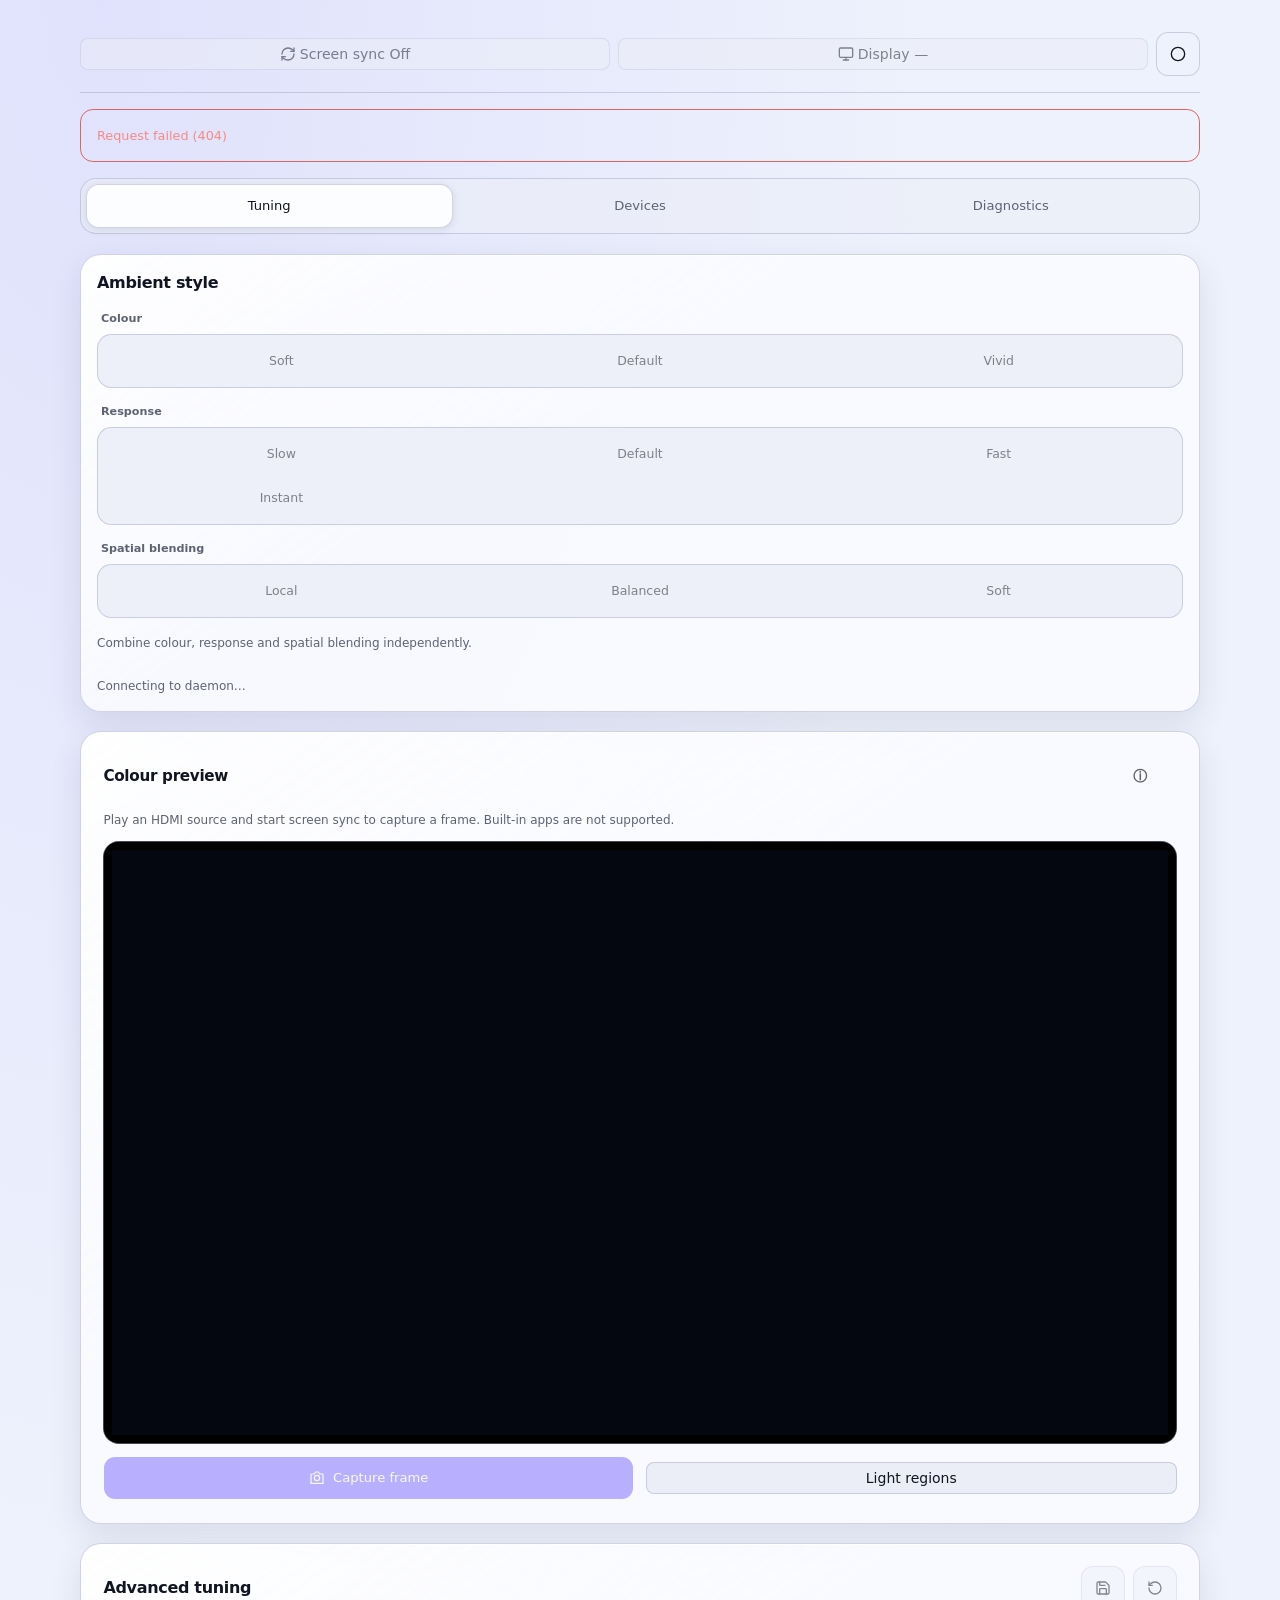
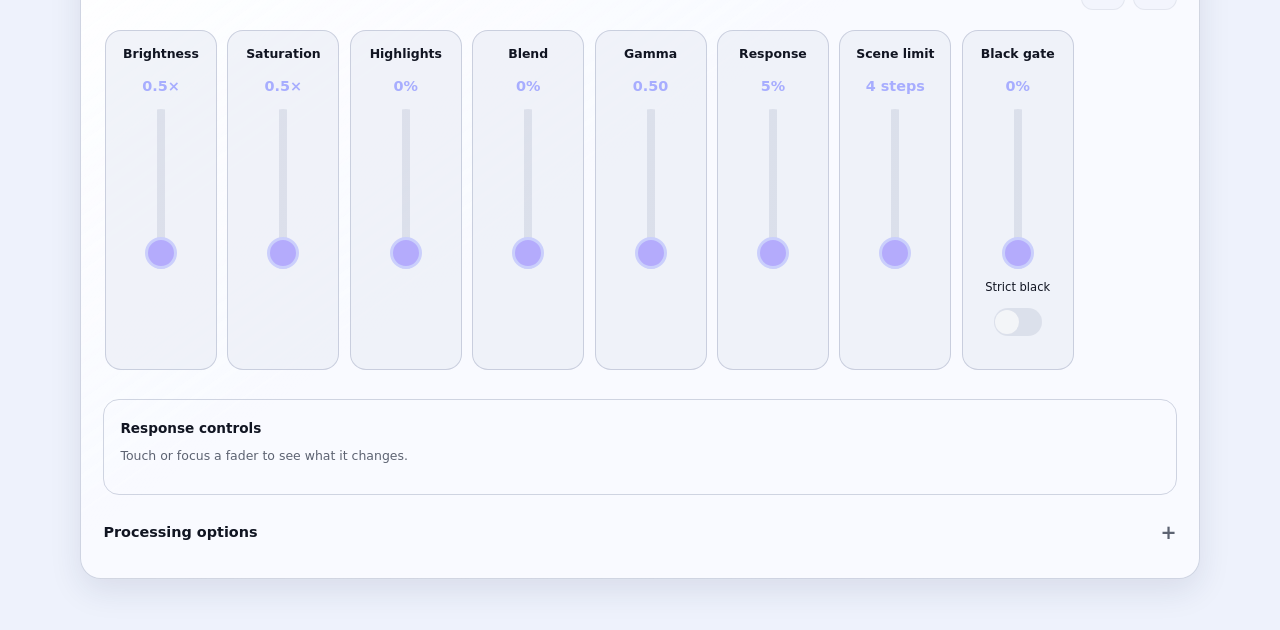
==== src/web/ui.html @ a0c1e955 "Make Instant follow strobes: no step limit, no black-frame hold A 10 Hz black/white strobe stayed so" ====
<!doctype html>
<html lang="en">
  <head>
    <meta charset="UTF-8" />
    <meta name="viewport" content="width=device-width, initial-scale=1.0" />
    <meta name="color-scheme" content="dark light" />
    <meta name="theme-color" content="#101421" />
    <meta name="apple-mobile-web-app-capable" content="yes" />
    <meta name="apple-mobile-web-app-title" content="QSync" />
    <link rel="manifest" href="./manifest.webmanifest" />
    <link rel="icon" type="image/svg+xml" href="./favicon.svg" />
    <link rel="icon" type="image/png" sizes="192x192" href="./icon-192.png" />
    <link rel="apple-touch-icon" sizes="180x180" href="./apple-touch-icon.png" />
    <title>QSync</title>
    <script type="module" crossorigin>var e=Object.defineProperty,t=(e,t,n)=>()=>{if(n)throw n[0];try{return e&&(t=e(e=0)),t}catch(e){throw n=[e],e}},n=(t,n)=>{let r={};for(var i in t)e(r,i,{get:t[i],enumerable:!0});return n||e(r,Symbol.toStringTag,{value:`Module`}),r};(function(){let e=document.createElement(`link`).relList;if(e&&e.supports&&e.supports(`modulepreload`))return;for(let e of document.querySelectorAll(`link[rel="modulepreload"]`))n(e);new MutationObserver(e=>{for(let t of e)if(t.type===`childList`)for(let e of t.addedNodes)e.tagName===`LINK`&&e.rel===`modulepreload`&&n(e)}).observe(document,{childList:!0,subtree:!0});function t(e){let t={};return e.integrity&&(t.integrity=e.integrity),e.referrerPolicy&&(t.referrerPolicy=e.referrerPolicy),t.credentials=e.crossOrigin===`use-credentials`?`include`:e.crossOrigin===`anonymous`?`omit`:`same-origin`,t}function n(e){if(e.ep)return;e.ep=!0;let n=t(e);fetch(e.href,n)}})();var r=Array.isArray,i=Array.prototype.indexOf,a=Array.prototype.includes,o=Array.from,s=Object.defineProperty,c=Object.getOwnPropertyDescriptor,l=Object.getOwnPropertyDescriptors,u=Object.prototype,d=Array.prototype,f=Object.getPrototypeOf,p=Object.isExtensible;function m(e){return typeof e==`function`}var h=()=>{};function g(e){return e()}function _(e){for(var t=0;t<e.length;t++)e[t]()}function v(){var e,t;return{promise:new Promise((n,r)=>{e=n,t=r}),resolve:e,reject:t}}function y(e,t,n=!1){return e===void 0?n?t():t:e}function ee(e,t){if(Array.isArray(e))return e;if(t===void 0||!(Symbol.iterator in e))return Array.from(e);let n=[];for(let r of e)if(n.push(r),n.length===t)break;return n}var te=1<<24,b=1024,x=2048,S=4096,C=8192,ne=16384,re=32768,ie=1<<25,ae=65536,oe=1<<19,se=1<<20,w=1<<25,ce=1<<21,le=1<<22,ue=1<<23,T=Symbol(`$state`),de=Symbol(`component`),fe=Symbol(`legacy props`),pe=Symbol(``),me=Symbol(`attributes`),E=Symbol(`class`),D=Symbol(`style`),he=Symbol(`text`),ge=Symbol(`form reset`),O=new class extends Error{name=`StaleReactionError`;message="The reaction that called `getAbortSignal()` was re-run or destroyed"},_e=!!globalThis.document?.contentType&&globalThis.document.contentType.includes(`xml`),ve={},k=Symbol(`uninitialized`),ye=`http://www.w3.org/1999/xhtml`,be=`http://www.w3.org/2000/svg`,xe=`@attach`;function Se(){console.warn(`https://svelte.dev/e/derived_inert`)}function Ce(e){console.warn(`https://svelte.dev/e/hydration_mismatch`)}function we(){console.warn(`https://svelte.dev/e/select_multiple_invalid_value`)}function Te(){console.warn(`https://svelte.dev/e/svelte_boundary_reset_noop`)}var A=!1;function Ee(e){A=e}var j;function De(e){if(e===null)throw Ce(),ve;return j=e}function Oe(){return De(yn(j))}function M(e){if(A){if(yn(j)!==null)throw Ce(),ve;j=e}}function ke(e=1){if(A){for(var t=e,n=j;t--;)n=yn(n);j=n}}function Ae(e=!0){for(var t=0,n=j;;){if(n.nodeType===8){var r=n.data;if(r===`]`){if(t===0)return n;--t}else(r===`[`||r===`[!`||r[0]===`[`&&!isNaN(Number(r.slice(1))))&&(t+=1)}var i=yn(n);e&&n.remove(),n=i}}function je(e){if(!e||e.nodeType!==8)throw Ce(),ve;return e.data}function Me(e){return e===this.v}function Ne(e,t){return e==e?e!==t||typeof e==`object`&&!!e||typeof e==`function`:t==t}function Pe(e){return!Ne(e,this.v)}function Fe(e){throw Error(`https://svelte.dev/e/lifecycle_outside_component`)}function Ie(){throw Error(`https://svelte.dev/e/async_derived_orphan`)}function Le(e,t,n){throw Error(`https://svelte.dev/e/each_key_duplicate`)}function Re(e){throw Error(`https://svelte.dev/e/effect_in_teardown`)}function ze(){throw Error(`https://svelte.dev/e/effect_in_unowned_derived`)}function Be(e){throw Error(`https://svelte.dev/e/effect_orphan`)}function Ve(){throw Error(`https://svelte.dev/e/effect_update_depth_exceeded`)}function He(e){throw Error(`https://svelte.dev/e/props_invalid_value`)}function Ue(){throw Error(`https://svelte.dev/e/state_descriptors_fixed`)}function We(){throw Error(`https://svelte.dev/e/state_prototype_fixed`)}function Ge(){throw Error(`https://svelte.dev/e/state_unsafe_mutation`)}function Ke(){throw Error(`https://svelte.dev/e/svelte_boundary_reset_onerror`)}var qe=!1;function Je(){qe=!0}function Ye(e){let t=e.p;for(;t!==null&&t.c===null;)t=t.p;return t?.c??null}function Xe(e,t){return e===null&&Fe(t),e.c??=new Map(Ye(e)||void 0)}var Ze=null;function Qe(e){Ze=e}function $e(e){return Xe(Ze,`getContext`).get(e)}function et(e,t){return Xe(Ze,`setContext`).set(e,t),t}function tt(e){return Xe(Ze,`hasContext`).has(e)}function nt(e,t=!1,n){Ze={p:Ze,i:!1,c:null,e:null,s:e,x:null,r:H,l:qe&&!t?{s:null,u:null,$:[]}:null}}function rt(e){var t=Ze,n=t.e;if(n!==null){t.e=null;for(var r of n)Nn(r)}return e!==void 0&&(t.x=e),t.i=!0,Ze=t.p,it(e)}function it(e={}){return s(e,de,{value:!0}),e}function at(){return!qe||Ze!==null&&Ze.l===null}var ot=[];function st(){var e=ot;ot=[],_(e)}function ct(e){if(ot.length===0&&!It){var t=ot;queueMicrotask(()=>{t===ot&&st()})}ot.push(e)}function lt(){for(;ot.length>0;)st()}var ut=~(x|S|b);function dt(e,t){e.f=e.f&ut|t}function ft(e){e.f&512||e.deps===null?dt(e,b):dt(e,S)}function pt(e,t){e.f&2048?t.set(e,x):e.f&4096&&t.get(e)!==2048&&t.set(e,S),dt(e,b)}function mt(e,t){if(t){let t=document.body;e.autofocus=!0,ct(()=>{document.activeElement===t&&e.focus()})}}var ht=!1;function gt(){ht||(ht=!0,document.addEventListener(`reset`,e=>{Promise.resolve().then(()=>{if(!e.defaultPrevented)for(let t of e.target.elements)t[ge]?.()})},{capture:!0}))}function _t(e){var t=V,n=H;rr(null),ir(null);try{return e()}finally{rr(t),ir(n)}}function vt(e,t,n,r=n){e.addEventListener(t,()=>_t(n));let i=e[ge];e[ge]=i?()=>{i(),r(!0)}:()=>r(!0),gt()}function yt(e,t,n,r){let i=at()?Ct:Et;var a=e.filter(e=>!e.settled),o=t.map(i);if(n.length===0&&a.length===0){r(o);return}var s=H,c=bt(),l=a.length===1?a[0].promise:a.length>1?Promise.all(a.map(e=>e.promise)):null;function u(e){if(!(s.f&16384)){c();try{r([...o,...e])}catch(e){En(e,s)}xt()}}var d=St();if(n.length===0){l.then(()=>u([])).finally(d);return}function f(){Promise.all(n.map(e=>Tt(e))).then(u).catch(e=>En(e,s)).finally(d)}l?l.then(()=>{s.f&16384?d():(c(),f(),xt())}):f()}function bt(){var e=H,t=V,n=Ze,r=P;return function(i=!0){ir(e),rr(t),Qe(n),i&&!(e.f&16384)&&(r?.activate(),r?.apply())}}function xt(e=!0){ir(null),rr(null),Qe(null),e&&P?.deactivate()}function St(){var e=H,t=e.b,n=P,r=!!t?.is_rendered();return t?.update_pending_count(1,n),n.increment(r,e),()=>{t?.update_pending_count(-1,n),n.decrement(r,e)}}function Ct(e){var t=2|x;return H!==null&&(H.f|=oe),{ctx:Ze,deps:null,effects:null,equals:Me,f:t,fn:e,reactions:null,rv:0,v:k,wv:0,parent:H,ac:null}}var wt=Symbol(`obsolete`);function Tt(e,t,n){let r=H;r===null&&Ie();var i=void 0,a=$t(k),o=!V,s=new Set;return Ln(()=>{var t=H,n=v();i=n.promise;try{Promise.resolve(e()).then(n.resolve,e=>{e!==O&&n.reject(e)}).finally(xt)}catch(e){n.reject(e),xt()}var c=P;if(o){if(t.f&32768)var l=St();if(r.b?.is_rendered())c.async_deriveds.get(t)?.reject(wt);else for(let e of s.values())e.reject(wt);s.add(n),c.async_deriveds.set(t,n)}let u=(e,t=void 0)=>{l?.(),s.delete(n),t!==wt&&(c.activate(),t?(a.f|=ue,rn(a,t)):(a.f&8388608&&(a.f^=ue),rn(a,e)),c.deactivate())};n.promise.then(u,e=>u(null,e||`unknown`))}),jn(()=>{for(let e of s)e.reject(wt)}),new Promise(e=>{function t(n){function r(){n===i?e(a):t(i)}n.then(r,r)}t(i)})}function N(e){let t=Ct(e);return or(t),t}function Et(e){let t=Ct(e);return t.equals=Pe,t}function Dt(e){var t=e.effects;if(t!==null){e.effects=null;for(var n=0;n<t.length;n+=1)Gn(t[n])}}function Ot(e){var t,n=H,r=e.parent;if(!er&&r!==null&&e.v!==k&&r.f&24576)return Se(),e.v;ir(r);try{Dt(e),t=vr(e)}finally{ir(n)}return t}function kt(e){var t=Ot(e);!e.equals(t)&&(e.wv=hr(),(!P?.is_fork||e.deps===null)&&(P===null?e.v=t:(P.capture(e,t,!0),Nt?.capture(e,t,!0)),e.deps===null))?dt(e,b):er||(Pt===null?ft(e):(An()||P?.is_fork)&&Pt.set(e,t))}function At(e){if(e.effects!==null)for(let t of e.effects)(t.teardown||t.ac)&&(t.teardown?.(),t.ac!==null&&_t(()=>{t.ac.abort(O),t.ac=null}),t.fn!==null&&(t.teardown=h),xr(t,0),Un(t))}function jt(e){if(e.effects!==null)for(let t of e.effects)t.teardown&&t.fn!==null&&Sr(t)}var Mt=null,P=null,Nt=null,Pt=null,Ft=null,It=!1,Lt=!1,Rt=null,zt=null,Bt=0,Vt=1,Ht=class e{id=Vt++;started=!1;linked=!0;prev=null;next=null;async_deriveds=new Map;current=new Map;previous=new Map;#e=new Set;#t=new Set;#n=0;#r=new Map;#i=null;#a=[];#o=[];#s=new Map;#c=new Map;#l=new Set;is_fork=!1;#u=!1;constructor(){Mt===null?Mt=this:(Mt.next=this,this.prev=Mt),Mt=this}#d(){if(this.is_fork)return!0;for(let e of this.#r.keys())if(!this.#f(e))return!0;return!1}#f(e){for(var t=e;t!==null;t=t.parent)if(this.#c.has(t))return!0;return!1}skip_effect(e){this.#c.has(e)||this.#c.set(e,{d:[],m:[]}),this.#l.delete(e)}unskip_effect(e,t=e=>this.schedule(e)){var n=this.#c.get(e);if(n){this.#c.delete(e);for(var r of n.d)dt(r,x),t(r);for(r of n.m)dt(r,S),t(r)}this.#l.add(e)}#p(){var e=[];for(let i of this.#a)if(!(i.f&16384||!(i.f&6144))){for(var t=i,n=!1;t.parent!==null;){t=t.parent;var r=t.f;if(r&96){if(!(r&1024)){n=!0;break}t.f^=b}}n||e.push(t)}return this.#a=[],e}#m(){this.started=!0;for(let[e,t]of this.#s)dt(e,t),this.schedule(e);this.apply();for(var t=Rt=[],n=[],r=zt=[];this.#a.length>0;){Bt++>1e3&&(this.#b(),Wt());for(let e of this.#p())try{this.#h(e,t,n)}catch(t){throw Yt(e),this.#d()||this.discard(),t}}if(P=null,r.length>0){var i=e.ensure();for(let e of r)i.schedule(e)}if(Rt=null,zt=null,this.#d()){this.#y(n),this.#y(t);for(let[e,t]of this.#c)Jt(e,t);r.length>0&&P.#m();return}let a=this.#g();if(a)this.#y(n),this.#y(t),a.#v(this);else{this.#s.clear();for(let e of this.#e)e(this);this.#e.clear(),Nt=this,Kt(n),Kt(t),Nt=null,this.#i?.resolve();var o=P;this.#n===0&&(this.#a.length===0||o!==null)&&this.#b(),o!==null&&(Zt.clear(),o.#m())}}#h(e,t,n){e.f^=b;for(var r=e.first;r!==null;){var i=r.f,a=!!(i&96);if(!(a&&i&1024||i&8192||this.#c.has(r))&&r.fn!==null){a?r.f^=b:i&4?t.push(r):gr(r)&&(i&16&&this.add_dirty_reaction(r,S),Sr(r));var o=r.first;if(o!==null){r=o;continue}}for(;r!==null;){var s=r.next;if(s!==null){r=s;break}r=r.parent}}}#g(){for(var e=this.prev;e!==null;e=e.prev)if(!e.is_fork&&this.#_(e))return e;return null}#_(e){for(let[t,[,n]]of this.current)if(!n&&e.current.has(t))return!0;return!1}#v(e){for(let[t,n]of e.current)!this.previous.has(t)&&e.previous.has(t)&&this.previous.set(t,e.previous.get(t)),this.current.set(t,n);for(let[t,n]of e.async_deriveds){let e=this.async_deriveds.get(t);e&&n.promise.then(e.resolve).catch(e.reject)}e.async_deriveds.clear(),this.transfer_reactions(e.#s);let t=e=>{var n=e.reactions;if(n!==null&&!(e.f&2&&!(e.f&6144)))for(let e of n){var r=e.f;if(r&2)t(e);else{var i=e;r&4194320&&!this.async_deriveds.has(i)&&(this.#s.delete(i),dt(i,x),this.schedule(i))}}};for(let e of this.current.keys())t(e);this.oncommit(()=>e.discard()),e.#b(),P=this,this.#m()}#y(e){for(var t=0;t<e.length;t+=1)pt(e[t],this.#s)}capture(e,t,n=!1){e.v!==k&&!this.previous.has(e)&&this.previous.set(e,e.v),e.f&8388608||(this.current.set(e,[t,n]),Pt?.set(e,t)),this.is_fork||(e.v=t)}activate(){P=this}deactivate(){P=null,Pt=null}flush(){try{Lt=!0,P=this,this.#m()}finally{Bt=0,Ft=null,Rt=null,zt=null,Lt=!1,P=null,Pt=null,Zt.clear()}}discard(){for(let e of this.#t)e(this);this.#t.clear();for(let e of this.async_deriveds.values())e.reject(wt);this.#b(),this.#i?.resolve()}register_created_effect(e){this.#o.push(e)}increment(e,t){if(this.#n+=1,e){let e=this.#r.get(t)??0;this.#r.set(t,e+1)}}decrement(e,t){if(--this.#n,e){let e=this.#r.get(t)??0;e===1?this.#r.delete(t):this.#r.set(t,e-1)}this.#u||(this.#u=!0,ct(()=>{this.#u=!1,this.linked&&this.flush()}))}transfer_reactions(e){for(let[t,n]of e)this.add_dirty_reaction(t,n);e.clear()}add_dirty_reaction(e,t){(t===2048||this.#s.get(e)!==2048)&&this.#s.set(e,t)}oncommit(e){this.#e.add(e)}ondiscard(e){this.#t.add(e)}settled(){return(this.#i??=v()).promise}static ensure(){if(P===null){let t=P=new e;!Lt&&!It&&ct(()=>{t.started||t.flush()})}return P}apply(){Pt=null}schedule(e){Ft=e,e.b?.is_pending&&e.f&16777228&&!(e.f&32768)?e.b.defer_effect(e):this.#a.push(e)}#b(){if(this.linked){var e=this.prev,t=this.next;e===null||(e.next=t),t===null?Mt=e:t.prev=e,this.linked=!1}}};function Ut(e){var t=It,n=Nt;Nt=null,It=!0;try{var r;for(e&&(Ut(),r=e());;){if(lt(),P===null)return r;P.flush()}}finally{It=t,Nt=n}}function Wt(){try{Ve()}catch(e){En(e,Ft)}}var Gt=null;function Kt(e){var t=e.length;if(t!==0){for(var n=0;n<t;){var r=e[n++];if(!(r.f&24576)&&gr(r)&&(Gt=new Set,Sr(r),r.deps===null&&r.first===null&&r.nodes===null&&r.teardown===null&&r.ac===null&&qn(r),Gt?.size>0)){Zt.clear();for(let e of Gt){if(e.f&24576)continue;let t=[e],n=e.parent;for(;n!==null;)Gt.has(n)&&(Gt.delete(n),t.push(n)),n=n.parent;for(let e=t.length-1;e>=0;e--){let n=t[e];n.f&24576||Sr(n)}}Gt.clear()}}Gt=null}}function qt(e){P.schedule(e)}function Jt(e,t){if(!(e.f&32&&e.f&1024)){e.f&2048?t.d.push(e):e.f&4096&&t.m.push(e),dt(e,b);for(var n=e.first;n!==null;)Jt(n,t),n=n.next}}function Yt(e){dt(e,b);for(var t=e.first;t!==null;)Yt(t),t=t.next}var Xt=new Set,Zt=new Map,Qt=!1;function $t(e,t){return{f:0,v:e,reactions:null,equals:Me,rv:0,wv:0}}function F(e,t){let n=$t(e,t);return or(n),n}function en(e,t=!1,n=!0){let r=$t(e);return t||(r.equals=Pe),qe&&n&&Ze!==null&&Ze.l!==null&&(Ze.l.s??=[]).push(r),r}function I(e,t,n=!1){return V!==null&&(!nr||V.f&131072)&&at()&&V.f&4325394&&(ar===null||!ar.has(e))&&Ge(),rn(e,n?cn(t):t,zt)}var tn=null,nn=0;function rn(e,t,n=null){if(!e.equals(t)){er?Zt.set(e,t):Zt.has(e)||Zt.set(e,e.v);var r=Ht.ensure();if(r.capture(e,t),e.f&2){let t=e;e.f&2048&&Ot(t),Pt===null&&ft(t)}e.wv=hr(),tn=null,nn=0,sn(e,x,n),tn=null,at()&&H!==null&&H.f&1024&&!(H.f&96)&&(lr===null?ur([e]):lr.push(e)),!r.is_fork&&Xt.size>0&&!Qt&&an()}return t}function an(){Qt=!1;for(let e of Xt){e.f&1024&&dt(e,S);let t;try{t=gr(e)}catch{t=!0}t&&Sr(e)}Xt.clear()}function on(e){I(e,e.v+1)}function sn(e,t,n){var r=e.reactions;if(r!==null){var i=at(),a=r.length;if(nn+=a,nn>1e5&&tn===null&&(tn=new Set),tn!==null){if(tn.has(e))return;tn.add(e)}for(var o=0;o<a;o++){var s=r[o],c=s.f;if(i||s!==H){var l=(c&x)===0;if(l&&dt(s,t),c&131072)Xt.add(s);else if(c&2){var u=s;Pt?.delete(u),sn(u,S,n)}else if(l){var d=s;c&16&&Gt!==null&&Gt.add(d),n===null?qt(d):n.push(d)}}}}}function cn(e){if(typeof e!=`object`||!e||T in e||de in e)return e;let t=f(e);if(t!==u&&t!==d)return e;var n=new Map,i=r(e),a=F(0),o=null,s=pr,l=e=>{if(pr===s)return e();var t=V,n=pr;rr(null),mr(s);var r=e();return rr(t),mr(n),r};return i&&n.set(`length`,F(e.length,o)),new Proxy(e,{defineProperty(e,t,r){`value`in r&&r.configurable!==!1&&r.enumerable!==!1&&r.writable!==!1||Ue();var i=n.get(t);return i===void 0?l(()=>{var e=F(r.value,o);return n.set(t,e),e}):I(i,r.value,!0),!0},deleteProperty(e,t){var r=n.get(t);if(r===void 0){if(t in e){let e=l(()=>F(k,o));n.set(t,e),on(a)}}else I(r,k),on(a);return!0},get(t,r,i){if(r===T)return e;var a=n.get(r),s=r in t;if(a===void 0&&(!s||c(t,r)?.writable)&&(a=l(()=>F(cn(s?t[r]:k),o)),n.set(r,a)),a!==void 0){var u=U(a);return u===k?void 0:u}return Reflect.get(t,r,i)},getOwnPropertyDescriptor(e,t){this.has?.(e,t);var r=Reflect.getOwnPropertyDescriptor(e,t),i=n.get(t);if(i!==void 0){var a=U(i);if(a===k)return;if(r&&`value`in r)r.value=a;else return{enumerable:!0,configurable:!0,value:a,writable:!0}}return r},has(e,t){if(t===T)return!0;var r=n.get(t),i=r!==void 0&&r.v!==k||Reflect.has(e,t);return(r!==void 0||(H!==null||V!==null)&&(!i||c(e,t)?.writable))&&(r===void 0&&(r=l(()=>F(i?cn(e[t]):k,o)),n.set(t,r)),U(r)===k)?!1:i},set(e,t,r,s){var u=n.get(t),d=t in e;if(i&&t===`length`)for(var f=r;f<u.v;f+=1){var p=n.get(f+``);p===void 0?f in e&&(p=l(()=>F(k,o)),n.set(f+``,p)):I(p,k)}if(u===void 0)(!d||c(e,t)?.writable)&&(u=l(()=>F(void 0,o)),I(u,cn(r)),n.set(t,u));else{d=u.v!==k;var m=l(()=>cn(r));I(u,m)}var h=Reflect.getOwnPropertyDescriptor(e,t);if(h?.set&&h.set.call(s,r),!d){if(i&&typeof t==`string`){var g=n.get(`length`),_=Number(t);Number.isInteger(_)&&_>=g.v&&I(g,_+1)}on(a)}return!0},ownKeys(e){U(a);var t=Reflect.ownKeys(e).filter(e=>{var t=n.get(e);return t===void 0||t.v!==k});for(var[r,i]of n)i.v!==k&&!(r in e)&&t.push(r);return t},setPrototypeOf(){We()}})}function ln(e){try{if(typeof e==`object`&&e&&T in e)return e[T]}catch{}return e}function un(e,t){return Object.is(ln(e),ln(t))}var dn,fn,pn,mn,hn;function gn(){if(dn===void 0){dn=window,fn=document,pn=/Firefox/.test(navigator.userAgent);var e=Element.prototype,t=Node.prototype,n=Text.prototype;mn=c(t,`firstChild`).get,hn=c(t,`nextSibling`).get,p(e)&&(e[E]=void 0,e[me]=null,e[D]=void 0,e.__e=void 0),p(n)&&(n[he]=void 0)}}function _n(e=``){return document.createTextNode(e)}function vn(e){return mn.call(e)}function yn(e){return hn.call(e)}function L(e,t){if(!A)return vn(e);var n=vn(j);if(n===null)n=j.appendChild(_n());else if(t&&n.nodeType!==3){var r=_n();return n?.before(r),De(r),r}return t&&wn(n),De(n),n}function bn(e,t=!1){if(!A){var n=vn(e);return n instanceof Comment&&n.data===``?yn(n):n}if(t){if(j?.nodeType!==3){var r=_n();return j?.before(r),De(r),r}wn(j)}return j}function R(e,t=!1){if(!A)return vn(e);var n=L(e,t);return M(e),n}function z(e,t=1,n=!1){let r=A?j:e;for(var i;t--;)i=r,r=yn(r);if(!A)return r;if(n){if(r?.nodeType!==3){var a=_n();return r===null?i?.after(a):r.before(a),De(a),a}wn(r)}return De(r),r}function xn(e){e.textContent=``}function Sn(){return!1}function Cn(e,t,n){return t==null||t===`http://www.w3.org/1999/xhtml`?n?document.createElement(e,{is:n}):document.createElement(e):n?document.createElementNS(t,e,{is:n}):document.createElementNS(t,e)}function wn(e){if(e.nodeValue.length<65536)return;let t=e.nextSibling;for(;t!==null&&t.nodeType===3;)t.remove(),e.nodeValue+=t.nodeValue,t=e.nextSibling}function Tn(e){var t=H;if(t===null)return V.f|=ue,e;if(!(t.f&32768)&&!(t.f&4))throw e;En(e,t)}function En(e,t){if(e===ve)throw e;if(!(t!==null&&t.f&16384)){for(;t!==null;){if(t.f&128&&!(t.f&33570816)){if(!(t.f&32768))throw e;try{t.b.error(e);return}catch(t){e=t}}t=t.parent}throw e}}function Dn(e){H===null&&(V===null&&Be(e),ze()),er&&Re(e)}function On(e,t){var n=t.last;n===null?t.last=t.first=e:(n.next=e,e.prev=n,t.last=e)}function kn(e,t){var n=H;n!==null&&n.f&8192&&(e|=C);var r={ctx:Ze,deps:null,nodes:null,f:e|x|512,first:null,fn:t,last:null,next:null,parent:n,b:n&&n.b,prev:null,teardown:null,wv:0,ac:null};P?.register_created_effect(r);var i=r;if(e&4)Rt===null?Ht.ensure().schedule(r):Rt.push(r);else if(t!==null){try{Sr(r)}catch(e){throw Gn(r),e}i.deps===null&&i.teardown===null&&i.nodes===null&&i.first===i.last&&!(i.f&524288)&&(i=i.first,e&16&&e&65536&&i!==null&&(i.f|=ae))}if(i!==null&&(i.parent=n,n!==null&&On(i,n),V!==null&&V.f&2&&!(e&64))){var a=V;(a.effects??=[]).push(i)}return r}function An(){return V!==null&&!nr}function jn(e){let t=kn(8,null);return dt(t,b),t.teardown=e,t}function Mn(e){Dn(`$effect`);var t=H.f;if(!V&&t&32&&Ze!==null&&!Ze.i){var n=Ze;(n.e??=[]).push(e)}else return Nn(e)}function Nn(e){return kn(4|se,e)}function Pn(e){return Dn(`$effect.pre`),kn(8|se,e)}function Fn(e){Ht.ensure();let t=kn(64|oe,e);return(e={})=>new Promise(n=>{e.outro?Jn(t,()=>{Gn(t),n(void 0)}):(Gn(t),n(void 0))})}function In(e){return kn(4,e)}function Ln(e){return kn(le|oe,e)}function Rn(e,t=0){return kn(8|t,e)}function B(e,t=[],n=[],r=[]){yt(r,t,n,t=>{kn(8,()=>{e(...t.map(U))})})}function zn(e,t=0){return kn(16|t,e)}function Bn(e,t=0){return kn(te|t,e)}function Vn(e){return kn(32|oe,e)}function Hn(e){var t=e.teardown;if(t!==null){let n=er,r=V;tr(!0),rr(null);try{t.call(null)}catch(t){En(t,e.parent)}finally{tr(n),rr(r)}}}function Un(e,t=!1){var n=e.first;for(e.first=e.last=null;n!==null;){let e=n.ac;e!==null&&_t(()=>{e.abort(O)});var r=n.next;n.f&64?n.parent=null:Gn(n,t),n=r}}function Wn(e){for(var t=e.first;t!==null;){var n=t.next;t.f&32||Gn(t),t=n}}function Gn(e,t=!0){var n=!1;(t||e.f&262144)&&e.nodes!==null&&e.nodes.end!==null&&(Kn(e.nodes.start,e.nodes.end),n=!0),e.f|=ie,Un(e,t&&!n),xr(e,0);var r=e.nodes&&e.nodes.t;if(r!==null)for(let e of r)e.stop();Hn(e),e.f^=ie,e.f|=ne;var i=e.parent;i!==null&&i.first!==null&&qn(e),e.next=e.prev=e.teardown=e.ctx=e.deps=e.fn=e.nodes=e.ac=e.b=null}function Kn(e,t){for(;e!==null;){var n=e===t?null:yn(e);e.remove(),e=n}}function qn(e){var t=e.parent,n=e.prev,r=e.next;n!==null&&(n.next=r),r!==null&&(r.prev=n),t!==null&&(t.first===e&&(t.first=r),t.last===e&&(t.last=n))}function Jn(e,t,n=!0){var r=[];e.f|=256,Yn(e,r,!0);var i=()=>{n&&Gn(e),t&&t()},a=r.length;if(a>0){var o=()=>--a||i();for(var s of r)s.out(o)}else i()}function Yn(e,t,n){if(!(e.f&8192)){e.f^=C;var r=e.nodes&&e.nodes.t;if(r!==null)for(let e of r)(e.is_global||n)&&t.push(e);for(var i=e.first;i!==null;){var a=i.next;if(!(i.f&64)){var o=!!(i.f&65536)||!!(i.f&32)&&!!(e.f&16);Yn(i,t,o?n:!1)}i=a}}}function Xn(e){e.f&=-257,Zn(e,!0)}function Zn(e,t){if(!(e.f&256)&&e.f&8192){e.f^=C,e.f&1024||(dt(e,x),Ht.ensure().schedule(e));for(var n=e.first;n!==null;){var r=n.next,i=!!(n.f&65536)||!!(n.f&32);Zn(n,i?t:!1),n=r}var a=e.nodes&&e.nodes.t;if(a!==null)for(let e of a)(e.is_global||t)&&e.in()}}function Qn(e,t){if(e.nodes)for(var n=e.nodes.start,r=e.nodes.end;n!==null;){var i=n===r?null:yn(n);t.append(n),n=i}}var $n=null,er=!1;function tr(e){er=e}var V=null,nr=!1;function rr(e){V=e}var H=null;function ir(e){H=e}var ar=null;function or(e){V!==null&&(V.f&2097152||V.f&2)&&(ar??=new Set).add(e)}var sr=null,cr=0,lr=null;function ur(e){lr=e}var dr=1,fr=0,pr=fr;function mr(e){pr=e}function hr(){return++dr}function gr(e){var t=e.f;if(t&2048)return!0;if(t&4096){for(var n=e.deps,r=n.length,i=0;i<r;i++){var a=n[i];if(gr(a)&&kt(a),a.wv>e.wv)return!0}t&512&&Pt===null&&dt(e,b)}return!1}function _r(e,t,n=!0){var r=e.reactions;if(r!==null&&!(ar!==null&&ar.has(e)))for(var i=0;i<r.length;i++){var a=r[i];a.f&2?_r(a,t,!1):t===a&&(n?dt(a,x):a.f&1024&&dt(a,S),qt(a))}}function vr(e){var t=sr,n=cr,r=lr,i=V,a=ar,o=Ze,s=nr,c=pr,l=e.f;sr=null,cr=0,lr=null,V=l&96?null:e,ar=null,Qe(e.ctx),nr=!1,pr=++fr,e.ac!==null&&(_t(()=>{e.ac.abort(O)}),e.ac=null);try{e.f|=ce;var u=e.fn,d=u();e.f|=re;var f=yr(e);if(at()&&lr!==null&&!nr&&f!==null&&!(e.f&6146))for(var p=0;p<lr.length;p++)_r(lr[p],e);if(i!==null&&i!==e){if(fr++,i.deps!==null)for(let e=0;e<n;e+=1)i.deps[e].rv=fr;if(t!==null)for(let e of t)e.rv=fr;lr!==null&&(r===null?r=lr:r.push(...lr))}return e.f&8388608&&(e.f^=ue),d}catch(t){return yr(e),Tn(t)}finally{e.f^=ce,sr=t,cr=n,lr=r,V=i,ar=a,Qe(o),nr=s,pr=c}}function yr(e){var t=e.deps,n=P?.is_fork;if(sr!==null){var r;if(n||xr(e,cr),t!==null&&cr>0)for(t.length=cr+sr.length,r=0;r<sr.length;r++)t[cr+r]=sr[r];else e.deps=t=sr;if(An()&&e.f&512)for(r=cr;r<t.length;r++)(t[r].reactions??=[]).push(e)}else!n&&t!==null&&cr<t.length&&(xr(e,cr),t.length=cr);return t}function br(e,t){let n=t.reactions;if(n!==null){var r=i.call(n,e);if(r!==-1){var o=n.length-1;o===0?n=t.reactions=null:(n[r]=n[o],n.pop())}}if(n===null&&t.f&2&&(sr===null||!a.call(sr,t))){var s=t;s.f&512&&(s.f^=512),s.v!==k&&ft(s),s.ac!==null&&_t(()=>{s.ac.abort(O),s.ac=null,dt(s,x)}),At(s),xr(s,0)}}function xr(e,t){var n=e.deps;if(n!==null)for(var r=t;r<n.length;r++)br(e,n[r])}function Sr(e){var t=e.f;if(!(t&16384)){dt(e,b);var n=H;H=e;try{t&16777232?Wn(e):Un(e),Hn(e);var r=vr(e);e.teardown=typeof r==`function`?r:null,e.wv=dr}finally{H=n}}}async function Cr(){await Promise.resolve(),Ut()}function U(e){var t=!!(e.f&2);if($n?.add(e),V!==null&&!nr&&!(H!==null&&H.f&16384)&&(ar===null||!ar.has(e))){var n=V.deps;if(V.f&2097152)e.rv<fr&&(e.rv=fr,sr===null&&n!==null&&n[cr]===e?cr++:sr===null?sr=[e]:sr.push(e));else{V.deps??=[],a.call(V.deps,e)||V.deps.push(e);var r=e.reactions;r===null?e.reactions=[V]:a.call(r,V)||r.push(V)}}if(er&&Zt.has(e))return Zt.get(e);if(t){var i=e;if(er){var o=i.v;return(!(i.f&1024)&&i.reactions!==null||Tr(i))&&(o=Ot(i)),Zt.set(i,o),o}var s=!(i.f&512)&&!nr&&V!==null&&!!(V.f&512),c=(i.f&re)===0;gr(i)&&(s&&(i.f|=512),kt(i)),s&&!c&&(jt(i),wr(i))}if(Pt?.has(e))return Pt.get(e);if(e.f&8388608)throw e.v;return e.v}function wr(e){if(e.f|=512,e.deps!==null)for(let n of e.deps){var t=n.reactions;t===null?n.reactions=[e]:a.call(t,e)||t.push(e),n.f&2&&!(n.f&512)&&(jt(n),wr(n))}}function Tr(e){if(e.v===k)return!0;if(e.deps===null)return!1;for(let t of e.deps)if(Zt.has(t)||t.f&2&&Tr(t))return!0;return!1}function Er(e){var t=nr;try{return nr=!0,e()}finally{nr=t}}function Dr(e){if(!(typeof e!=`object`||!e||e instanceof EventTarget)){if(T in e)Or(e);else if(!Array.isArray(e))for(let t in e){let n=e[t];typeof n==`object`&&n&&T in n&&Or(n)}}}function Or(e,t=new Set){if(typeof e==`object`&&e&&!(e instanceof EventTarget)&&!t.has(e)){t.add(e),e instanceof Date&&e.getTime();for(let n in e)try{Or(e[n],t)}catch{}let n=f(e);if(n!==Object.prototype&&n!==Array.prototype&&n!==Map.prototype&&n!==Set.prototype&&n!==Date.prototype){let t=l(n);for(let n in t){let r=t[n].get;if(r)try{r.call(e)}catch{}}}}}function kr(){return Symbol(xe)}function Ar(e){return e.endsWith(`capture`)&&e!==`gotpointercapture`&&e!==`lostpointercapture`}var jr=[`beforeinput`,`click`,`change`,`dblclick`,`contextmenu`,`focusin`,`focusout`,`input`,`keydown`,`keyup`,`mousedown`,`mousemove`,`mouseout`,`mouseover`,`mouseup`,`pointerdown`,`pointermove`,`pointerout`,`pointerover`,`pointerup`,`touchend`,`touchmove`,`touchstart`];function Mr(e){return jr.includes(e)}var Nr=`allowfullscreen.async.autofocus.autoplay.checked.controls.default.disabled.formnovalidate.indeterminate.inert.ismap.loop.multiple.muted.nomodule.novalidate.open.playsinline.readonly.required.reversed.seamless.selected.webkitdirectory.defer.disablepictureinpicture.disableremoteplayback`.split(`.`),Pr={formnovalidate:`formNoValidate`,ismap:`isMap`,nomodule:`noModule`,playsinline:`playsInline`,readonly:`readOnly`,defaultvalue:`defaultValue`,defaultchecked:`defaultChecked`,srcobject:`srcObject`,novalidate:`noValidate`,allowfullscreen:`allowFullscreen`,disablepictureinpicture:`disablePictureInPicture`,disableremoteplayback:`disableRemotePlayback`};function Fr(e){return e=e.toLowerCase(),Pr[e]??e}[...Nr];var Ir=[`touchstart`,`touchmove`];function Lr(e){return Ir.includes(e)}var Rr=[`textarea`,`script`,`style`,`title`];function zr(e){return Rr.includes(e)}var Br=Symbol(`events`),Vr=new Set,Hr=new Set;function Ur(e,t,n,r={}){function i(e){if(r.capture||Xr.call(t,e),!e.cancelBubble)return _t(()=>n?.call(this,e))}return e.startsWith(`pointer`)||e.startsWith(`touch`)||e===`wheel`?(i.__removed=!1,ct(()=>{i.__removed||t.addEventListener(e,i,r)})):t.addEventListener(e,i,r),i}function Wr(e,t,n,r={}){var i=Ur(t,e,n,r);return()=>{i.__removed=!0,e.removeEventListener(t,i,r)}}function Gr(e,t,n,r,i){var a={capture:r,passive:i},o=Ur(e,t,n,a);(t===document.body||t===window||t===document||t instanceof HTMLMediaElement)&&jn(()=>{o.__removed=!0,t.removeEventListener(e,o,a)})}function Kr(e,t,n){(t[Br]??={})[e]=n}function qr(e){for(var t=0;t<e.length;t++)Vr.add(e[t]);for(var n of Hr)n(e)}var Jr=null,Yr=!1;function Xr(e){var t=this,n=t.ownerDocument,r=e.type,i=e.composedPath?.()||[],a=i[0]||e.target;Jr=e,Yr||(Yr=!0,setTimeout(()=>{Yr=!1,Jr=null}));var o=0,c=Jr===e&&e[Br];if(c){var l=i.indexOf(c);if(l!==-1&&(t===document||t===window)){e[Br]=t;return}var u=i.indexOf(t);if(u===-1)return;l<=u&&(o=l)}if(a=i[o]||e.target,a!==t){s(e,`currentTarget`,{configurable:!0,get(){return a||n}});var d=V,f=H;rr(null),ir(null);try{for(var p,m=[];a!==null&&a!==t;){try{var h=a[Br]?.[r];h==null||a.disabled&&e.target!==a||h.call(a,e)}catch(e){p?m.push(e):p=e}if(e.cancelBubble)break;o++,a=o<i.length?i[o]:null}if(p){for(let e of m)queueMicrotask(()=>{throw e});throw p}}finally{e[Br]=t,delete e.currentTarget,rr(d),ir(f)}}}var Zr=globalThis?.window?.trustedTypes&&globalThis.window.trustedTypes.createPolicy(`svelte-trusted-html`,{createHTML:e=>e});function Qr(e){return Zr?.createHTML(e)??e}function $r(e){var t=Cn(`template`);return t.innerHTML=Qr(e.replaceAll(`<!>`,`\x3C!---->`)),t.content}function ei(e,t){var n=H;n.nodes===null&&(n.nodes={start:e,end:t,a:null,t:null})}function W(e,t){var n=!!(t&1),r=!!(t&2),i,a=!e.startsWith(`<!>`);return()=>{if(A)return ei(j,null),j;i===void 0&&(i=$r(a?e:`<!>`+e),n||(i=vn(i)));var t=r||pn?document.importNode(i,!0):i.cloneNode(!0);if(n){var o=vn(t),s=t.lastChild;ei(o,s)}else ei(t,t);return t}}function ti(e,t,n=`svg`){var r=!e.startsWith(`<!>`),i=!!(t&1),a=`<${n}>${r?e:`<!>`+e}</${n}>`,o;return()=>{if(A)return ei(j,null),j;if(!o){var e=vn($r(a));if(i)for(o=document.createDocumentFragment();vn(e);)o.appendChild(vn(e));else o=vn(e)}var t=o.cloneNode(!0);if(i){var n=vn(t),r=t.lastChild;ei(n,r)}else ei(t,t);return t}}function ni(e,t){return ti(e,t,`svg`)}function ri(e=``){if(!A){var t=_n(e+``);return ei(t,t),t}var n=j;return n.nodeType===3?wn(n):(n.before(n=_n()),De(n)),ei(n,n),n}function ii(){if(A)return ei(j,null),j;var e=document.createDocumentFragment(),t=document.createComment(``),n=_n();return e.append(t,n),ei(t,n),e}function G(e,t){if(A){var n=H;n.f&32768&&n.nodes.end!==null||(n.nodes.end=j),Oe()}else e!==null&&e.before(t)}function ai(){if(A&&j&&j.nodeType===8&&j.textContent?.startsWith(`$`)){let e=j.textContent.substring(1);return Oe(),e}return(window.__svelte??={}).uid??=1,`c${window.__svelte.uid++}`}function oi(e){let t=0,n=$t(0),r;return()=>{An()&&(U(n),Rn(()=>(t===0&&(r=Er(()=>e(()=>on(n)))),t+=1,()=>{ct(()=>{--t,t===0&&(r?.(),r=void 0,on(n))})})))}}var si=ae|oe;function ci(e,t,n,r){new li(e,t,n,r)}var li=class{parent;is_pending=!1;transform_error;#e;#t=A?j:null;#n;#r;#i;#a=null;#o=null;#s=null;#c=null;#l=0;#u=0;#d=!1;#f=new Map;#p=null;#m=oi(()=>(this.#p=$t(this.#l),()=>{this.#p=null}));constructor(e,t,n,r){this.#e=e,this.#n=t,this.#r=e=>{var t=H;t.b=this,t.f|=128,n(e)},this.parent=H.b,this.transform_error=r??this.parent?.transform_error??(e=>e),this.#i=zn(()=>{if(A){let e=je(this.#t);Oe();let t=e===`[!`;if(e.startsWith(`[?`)){let t=JSON.parse(e.slice(2));this.#g(t)}else t?this.#y():this.#h()}else this.#b()},si),A&&(this.#e=j)}#h(){try{this.#a=Vn(()=>this.#r(this.#e))}catch(e){this.error(e)}}#g(e){let t=this.#n.failed,{reset:n,invoke_onerror:r}=this.#_(e);ct(r),t&&(this.#s=Vn(()=>{t(this.#e,()=>e,()=>n)}))}#_(e){var t=!1,n=!1;let r=()=>{this.#v()||(t?Te():(t=!0,n&&Ke(),this.#s!==null&&Jn(this.#s,()=>{this.#s=null}),this.#S(()=>{this.#b()})))};return{reset:r,invoke_onerror:()=>{if(!this.#v())try{n=!0,this.#n.onerror?.(e,r),n=!1}catch(e){En(e,this.#i&&this.#i.parent)}}}}#v(){return(this.#i.f&(ne|ie))!==0}#y(){let e=this.#n.pending;e&&(this.is_pending=!0,this.#o=Vn(()=>e(this.#e)),ct(()=>{if(!this.#v()){var e=this.#c=document.createDocumentFragment(),t=_n(),n=!1;e.append(t),this.#a=this.#S(()=>{try{return Vn(()=>this.#r(t))}catch(e){try{this.error(e),n=!0}catch(e){En(e,this.#i.parent)}return null}}),this.#a===null?(this.#c=null,n&&this.#x(P)):this.#u===0&&(this.#e.before(e),this.#c=null,Jn(this.#o,()=>{this.#o=null}),this.#x(P))}}))}#b(){try{if(this.is_pending=this.has_pending_snippet(),this.#u=0,this.#l=0,this.#a=Vn(()=>{this.#r(this.#e)}),this.#u>0){var e=this.#c=document.createDocumentFragment();Qn(this.#a,e);let t=this.#n.pending;this.#o=Vn(()=>t(this.#e))}else this.#x(P)}catch(e){this.error(e)}}#x(e){this.is_pending=!1,e.transfer_reactions(this.#f)}defer_effect(e){pt(e,this.#f)}is_rendered(){return!this.is_pending&&(!this.parent||this.parent.is_rendered())}has_pending_snippet(){return!!this.#n.pending}#S(e){var t=H,n=V,r=Ze;ir(this.#i),rr(this.#i),Qe(this.#i.ctx);try{return Ht.ensure(),e()}finally{ir(t),rr(n),Qe(r)}}#C(e,t){this.has_pending_snippet()?(this.#u+=e,this.#u===0&&(this.#x(t),this.#o&&Jn(this.#o,()=>{this.#o=null}),this.#c&&=(this.#e.before(this.#c),null))):this.parent&&this.parent.#C(e,t)}update_pending_count(e,t){this.#C(e,t),this.#l+=e,!(!this.#p||this.#d)&&(this.#d=!0,ct(()=>{this.#d=!1,this.#p&&rn(this.#p,this.#l)}))}get_effect_pending(){return this.#m(),U(this.#p)}error(e){if(e===ve||!this.#n.onerror&&!this.#n.failed)throw e;P?.is_fork?(this.#a&&P.skip_effect(this.#a),this.#o&&P.skip_effect(this.#o),this.#s&&P.skip_effect(this.#s),P.oncommit(()=>{this.#v()||this.#w(e)})):this.#w(e)}#w(e){this.#a&&=(Gn(this.#a),null),this.#o&&=(Gn(this.#o),null),this.#s&&=(Gn(this.#s),null),A&&(De(this.#t),ke(),De(Ae()));let t=this.#n.failed,n=e=>{if(this.#v())return;let{reset:n,invoke_onerror:r}=this.#_(e);r(),t&&!this.#v()&&(this.#s=this.#S(()=>{try{return Vn(()=>{var r=H;r.b=this,r.f|=128,t(this.#e,()=>e,()=>n)})}catch(e){return En(e,this.#i.parent),null}}))};ct(()=>{if(!this.#v()){var t;try{t=this.transform_error(e)}catch(e){En(e,this.#i&&this.#i.parent);return}typeof t==`object`&&t&&typeof t.then==`function`?t.then(n,e=>En(e,this.#i&&this.#i.parent)):n(t)}})}};function K(e,t){var n=t==null?``:typeof t==`object`?`${t}`:t;n!==(e[he]??=e.nodeValue)&&(e[he]=n,e.nodeValue=`${n}`)}function ui(e,t){return fi(e,t)}var di=new Map;function fi(e,{target:t,anchor:n,props:r={},events:i,context:a,intro:s=!0,transformError:c}){gn();var l=void 0,u=Fn(()=>{var s=n??t.appendChild(_n());ci(s,{pending:()=>{}},t=>{nt({});var n=Ze;if(a&&(n.c=a),i&&(r.$$events=i),A&&ei(t,null),l=e(t,r)||it(),A&&(H.nodes.end=j,j===null||j.nodeType!==8||j.data!==`]`))throw Ce(),ve;rt()},c);var u=new Set,d=e=>{for(var n=0;n<e.length;n++){var r=e[n];if(!u.has(r)){u.add(r);var i=Lr(r);for(let e of[t,document]){var a=di.get(e);a===void 0&&(a=new Map,di.set(e,a));var o=a.get(r);o===void 0?(e.addEventListener(r,Xr,{passive:i}),a.set(r,1)):a.set(r,o+1)}}}};return d(o(Vr)),Hr.add(d),()=>{for(var e of u)for(let n of[t,document]){var r=di.get(n),i=r.get(e);--i==0?(n.removeEventListener(e,Xr),r.delete(e),r.size===0&&di.delete(n)):r.set(e,i)}Hr.delete(d),s!==n&&s.parentNode?.removeChild(s)}});return pi.set(l,u),l}var pi=new WeakMap,mi=class{anchor;#e=new Map;#t=new Map;#n=new Map;#r=new Set;#i=!0;constructor(e,t=!0){this.anchor=e,this.#i=t}#a=e=>{if(this.#e.has(e)){var t=this.#e.get(e),n=this.#t.get(t);if(n)Xn(n),this.#r.delete(t);else{var r=this.#n.get(t);r&&(Xn(r.effect),this.#t.set(t,r.effect),this.#n.delete(t),r.fragment.lastChild.remove(),this.anchor.before(r.fragment),n=r.effect)}for(let[t,n]of this.#e){if(this.#e.delete(t),t===e)break;let r=this.#n.get(n);r&&(Gn(r.effect),this.#n.delete(n))}for(let[e,r]of this.#t){if(e===t||this.#r.has(e))continue;let i=()=>{if(Array.from(this.#e.values()).includes(e)){var t=document.createDocumentFragment();Qn(r,t),t.append(_n()),this.#n.set(e,{effect:r,fragment:t})}else Gn(r);this.#r.delete(e),this.#t.delete(e)};this.#i||!n?(this.#r.add(e),Jn(r,i,!1)):i()}}};#o=e=>{this.#e.delete(e);let t=Array.from(this.#e.values());for(let[e,n]of this.#n)t.includes(e)||(Gn(n.effect),this.#n.delete(e))};ensure(e,t){var n=P,r=Sn();if(t&&!this.#t.has(e)&&!this.#n.has(e)){if(r){var i=document.createDocumentFragment(),a=_n();i.append(a),this.#n.set(e,{effect:Vn(()=>t(a)),fragment:i})}else this.#t.set(e,Vn(()=>t(this.anchor)))}if(this.#e.set(n,e),r){for(let[t,r]of this.#t)t===e?n.unskip_effect(r):n.skip_effect(r);for(let[t,r]of this.#n)t===e?n.unskip_effect(r.effect):n.skip_effect(r.effect);n.oncommit(this.#a),n.ondiscard(this.#o)}else A&&(this.anchor=j),this.#a(n)}};function hi(e,t,n=!1){var r;A&&(r=j,Oe());var i=new mi(e),a=n?ae:0;function o(e,t){if(A){var n=je(r);if(e!==parseInt(n.substring(1))){var a=Ae();De(a),i.anchor=a,Ee(!1),i.ensure(e,t),Ee(!0);return}}i.ensure(e,t)}zn(()=>{var e=!1;t((t,n=0)=>{e=!0,o(n,t)}),e||o(-1,null)},a)}function gi(e,t){return t}function _i(e,t,n){for(var r=[],i=t.length,a,s=t.length,c=0;c<i;c++){let n=t[c];Jn(n,()=>{if(a){if(a.pending.delete(n),a.done.add(n),a.pending.size===0){var t=e.outrogroups;vi(e,o(a.done)),t.delete(a),t.size===0&&(e.outrogroups=null)}}else--s},!1)}if(s===0){var l=r.length===0&&n!==null&&e.pending.size===0;if(l){var u=n,d=u.parentNode;xn(d),d.append(u),e.items.clear()}vi(e,t,!l)}else a={pending:new Set(t),done:new Set},(e.outrogroups??=new Set).add(a)}function vi(e,t,n=!0){var r;if(e.pending.size>0){r=new Set;for(let t of e.pending.values())for(let n of t)r.add(e.items.get(n).e)}for(var i=0;i<t.length;i++){var a=t[i];r?.has(a)?(a.f|=w,Qn(a,document.createDocumentFragment())):Gn(t[i],n)}}var yi;function bi(e,t,n,i,a,s=null){var c=e,l=new Map;if(t&4){var u=e;c=A?De(vn(u)):u.appendChild(_n())}A&&Oe();var d=null,f=Et(()=>{var e=n();return r(e)?e:e==null?[]:o(e)}),p=new Map,m=!0;function h(e){if(!(_.effect.f&16384)){_.pending.delete(e);var n=U(f);_.fallback=d,Si(_,n,c,t,i),d!==null&&(n.length===0?d.f&33554432?(d.f^=w,wi(d,null,c)):Xn(d):Jn(d,()=>{d=null}))}}function g(e){_.pending.delete(e)}var _={effect:zn(()=>{var e=U(f),r=e.length;let o=!1;A&&je(c)===`[!`!=(r===0)&&(c=Ae(),De(c),Ee(!1),o=!0);for(var u=new Set,_=P,v=Sn(),y=0;y<r;y+=1){A&&j.nodeType===8&&j.data===`]`&&(c=j,o=!0,Ee(!1));var ee=e[y],te=i(ee,y),b=m?null:l.get(te);b?(b.v&&rn(b.v,ee),b.i&&rn(b.i,y),v&&_.unskip_effect(b.e)):(b=Ci(l,m?c:yi??=_n(),ee,te,y,a,t,n),m||(b.e.f|=w),l.set(te,b)),u.add(te)}if(r===0&&s&&!d&&(m?d=Vn(()=>s(c)):(d=Vn(()=>s(yi??=_n())),d.f|=w)),r>u.size&&Le(``,``,``),A&&r>0&&De(Ae()),!m){if(p.set(_,u),v){for(let[e,t]of l)u.has(e)||_.skip_effect(t.e);_.oncommit(h),_.ondiscard(g)}else h(_)}o&&Ee(!0),U(f)}),flags:t,items:l,pending:p,outrogroups:null,fallback:d};m=!1,A&&(c=j)}function xi(e){for(;e!==null&&!(e.f&32);)e=e.next;return e}function Si(e,t,n,r,i){var a=!!(r&8),s=t.length,c=e.items,l=xi(e.effect.first),u,d=null,f,p=[],m=[],h,g,_,v;if(a)for(v=0;v<s;v+=1)h=t[v],g=i(h,v),_=c.get(g).e,_.f&33554432||(_.nodes?.a?.measure(),(f??=new Set).add(_));for(v=0;v<s;v+=1){if(h=t[v],g=i(h,v),_=c.get(g).e,e.outrogroups!==null)for(let t of e.outrogroups)t.pending.delete(_),t.done.delete(_);if(_.f&8192&&(Xn(_),a&&(_.nodes?.a?.unfix(),(f??=new Set).delete(_))),_.f&33554432){if(_.f^=w,_===l)wi(_,null,n);else{var y=d?d.next:l;_===e.effect.last&&(e.effect.last=_.prev),_.prev&&(_.prev.next=_.next),_.next&&(_.next.prev=_.prev),Ti(e,d,_),Ti(e,_,y),wi(_,y,n),d=_,p=[],m=[],l=xi(d.next);continue}}if(_!==l){if(u!==void 0&&u.has(_)){if(p.length<m.length){var ee=m[0],te;d=ee.prev;var b=p[0],x=p[p.length-1];for(te=0;te<p.length;te+=1)wi(p[te],ee,n);for(te=0;te<m.length;te+=1)u.delete(m[te]);Ti(e,b.prev,x.next),Ti(e,d,b),Ti(e,x,ee),l=ee,d=x,--v,p=[],m=[]}else u.delete(_),wi(_,l,n),Ti(e,_.prev,_.next),Ti(e,_,d===null?e.effect.first:d.next),Ti(e,d,_),d=_;continue}for(p=[],m=[];l!==null&&l!==_;)(u??=new Set).add(l),m.push(l),l=xi(l.next);if(l===null)continue}_.f&33554432||p.push(_),d=_,l=xi(_.next)}if(e.outrogroups!==null){for(let t of e.outrogroups)t.pending.size===0&&(vi(e,o(t.done)),e.outrogroups?.delete(t));e.outrogroups.size===0&&(e.outrogroups=null)}if(l!==null||u!==void 0){var S=[];if(u!==void 0)for(_ of u)_.f&8192||S.push(_);for(;l!==null;)!(l.f&8192)&&l!==e.fallback&&S.push(l),l=xi(l.next);var C=S.length;if(C>0){var ne=r&4&&s===0?n:null;if(a){for(v=0;v<C;v+=1)S[v].nodes?.a?.measure();for(v=0;v<C;v+=1)S[v].nodes?.a?.fix()}_i(e,S,ne)}}a&&ct(()=>{if(f!==void 0)for(_ of f)_.nodes?.a?.apply()})}function Ci(e,t,n,r,i,a,o,s){var c=o&1?o&16?$t(n):en(n,!1,!1):null,l=o&2?$t(i):null;return{v:c,i:l,e:Vn(()=>(a(t,c??n,l??i,s),()=>{e.delete(r)}))}}function wi(e,t,n){if(e.nodes)for(var r=e.nodes.start,i=e.nodes.end,a=t&&!(t.f&33554432)?t.nodes.start:n;r!==null;){var o=yn(r);if(a.before(r),r===i)return;r=o}}function Ti(e,t,n){t===null?e.effect.first=n:t.next=n,n===null?e.effect.last=t:n.prev=t}function Ei(e,t,...n){var r=new mi(e);zn(()=>{let e=t()??null;r.ensure(e,e&&(t=>e(t,...n)))},ae)}function Di(e,t,n){var r;A&&(r=j,Oe());var i=new mi(e);zn(()=>{var e=t()??null;if(A&&je(r)===`[`!=(e!==null)){var a=Ae();De(a),i.anchor=a,Ee(!1),i.ensure(e,e&&(t=>n(t,e))),Ee(!0)}else i.ensure(e,e&&(t=>n(t,e)))},ae)}function Oi(e,t,n,r,i,a){let o=A;A&&Oe();var s=null;A&&j.nodeType===1&&(s=j,Oe());var c=A?j:e,l=new mi(c,!1);zn(()=>{let e=t()||null;var a=i?i():n||e===`svg`?be:void 0;if(e===null)l.ensure(null,null);else return l.ensure(e,t=>{if(e){var n=A;if(s=A?s:Cn(e,a),ei(s,s),r){var i=null;A&&zr(e)&&s.append(i=document.createComment(``));var o=A?vn(s):s.appendChild(_n());A&&(o===null?Ee(!1):De(o)),r(s,o),i?.remove()}H.nodes.end=s,n||t.before(s)}A&&De(t)}),()=>{}},ae),jn(()=>{}),o&&(Ee(!0),De(c))}function ki(e,t){var n=void 0,r;Bn(()=>{n!==(n=t())&&(r&&=(Gn(r),null),n&&(r=Vn(()=>{In(()=>n(e))})))})}function Ai(e){var t,n,r=``;if(typeof e==`string`||typeof e==`number`)r+=e;else if(typeof e==`object`){if(Array.isArray(e)){var i=e.length;for(t=0;t<i;t++)e[t]&&(n=Ai(e[t]))&&(r&&(r+=` `),r+=n)}else for(n in e)e[n]&&(r&&(r+=` `),r+=n)}return r}function ji(){for(var e,t,n=0,r=``,i=arguments.length;n<i;n++)(e=arguments[n])&&(t=Ai(e))&&(r&&(r+=` `),r+=t);return r}function Mi(e){return typeof e==`object`?ji(e):e??``}var Ni=[...` 	
\r\f\xA0\v﻿`];function Pi(e,t,n){var r=e==null?``:``+e;if(t&&(r=r?r+` `+t:t),n){for(var i of Object.keys(n))if(n[i])r=r?r+` `+i:i;else if(r.length)for(var a=i.length,o=0;(o=r.indexOf(i,o))>=0;){var s=o+a;(o===0||Ni.includes(r[o-1]))&&(s===r.length||Ni.includes(r[s]))?r=(o===0?``:r.substring(0,o))+r.substring(s+1):o=s}}return r===``?null:r}function Fi(e,t=!1){var n=t?` !important;`:`;`,r=``;for(var i of Object.keys(e)){var a=e[i];a!=null&&a!==``&&(r+=` `+i+`: `+a+n)}return r}function Ii(e){return e[0]!==`-`||e[1]!==`-`?e.toLowerCase():e}function Li(e,t){if(t){var n=``,r,i;if(Array.isArray(t)?(r=t[0],i=t[1]):r=t,e){e=String(e).replaceAll(/\/\*.*?\*\//g,``).trim();var a=!1,o=0,s=!1,c=[];r&&c.push(...Object.keys(r).map(Ii)),i&&c.push(...Object.keys(i).map(Ii));var l=0,u=-1;let t=e.length;for(var d=0;d<t;d++){var f=e[d];if(s?f===`/`&&e[d-1]===`*`&&(s=!1):a?a===f&&(a=!1):f===`/`&&e[d+1]===`*`?s=!0:f===`"`||f===`'`?a=f:f===`(`?o++:f===`)`&&o--,!s&&a===!1&&o===0){if(f===`:`&&u===-1)u=d;else if(f===`;`||d===t-1){if(u!==-1){var p=Ii(e.substring(l,u).trim());if(!c.includes(p)){f!==`;`&&d++;var m=e.substring(l,d).trim();n+=` `+m+`;`}}l=d+1,u=-1}}}}return r&&(n+=Fi(r)),i&&(n+=Fi(i,!0)),n=n.trim(),n===``?null:n}return e==null?null:String(e)}function Ri(e,t,n,r,i,a){var o=e[E];if(A||o!==n||o===void 0){var s=Pi(n,r,a);A&&s===e.getAttribute(`class`)||(s==null?e.removeAttribute(`class`):t?e.className=s:e.setAttribute(`class`,s)),e[E]=n}else if(a&&i!==a)for(var c in a){var l=!!a[c];(i==null||l!==!!i[c])&&e.classList.toggle(c,l)}return a}function zi(e,t={},n,r){for(var i in n){var a=n[i];t[i]!==a&&(n[i]==null?e.style.removeProperty(i):e.style.setProperty(i,a,r))}}function Bi(e,t,n,r){var i=e[D];if(A||i!==t){var a=Li(t,r);A&&a===e.getAttribute(`style`)||(a==null?e.removeAttribute(`style`):e.style.cssText=a),e[D]=t}else r&&(Array.isArray(r)?(zi(e,n?.[0],r[0]),zi(e,n?.[1],r[1],`important`)):zi(e,n,r));return r}function Vi(e,t){t?e.hasAttribute(`selected`)||e.setAttribute(`selected`,``):e.removeAttribute(`selected`)}function Hi(e,t){var n=!(`__defaultValue`in e);(n||e.__defaultValue!==t)&&(e.__defaultValue=t,Ui(e,!n||`__value`in e))}function Ui(e,t){var n=e.__defaultValue,i=e.multiple,a=i?n??[]:null;if(!i||r(a)){var o=e.selectedIndex,s=t&&i?new Set(e.selectedOptions):null;for(var c of e.options){var l=qi(c);Vi(c,i?a.includes(l):un(l,n))}if(t){if(s!==null)for(c of e.options){var u=s.has(c);c.selected!==u&&(c.selected=u)}else e.selectedIndex!==o&&(e.selectedIndex=o)}}}function Wi(e,t,n=!1){if(e.multiple){if(t==null)return;if(!r(t))return we();for(var i of e.options)i.selected=t.includes(qi(i))}else{for(i of e.options)if(un(qi(i),t)){i.selected=!0;return}n&&t===void 0||(e.selectedIndex=-1)}}function Gi(e){var t=new MutationObserver(t=>{t.every(Ji)||(`__defaultValue`in e&&Ui(e,!1),`__value`in e&&Wi(e,e.__value))});t.observe(e,{childList:!0,subtree:!0,attributes:!0,attributeFilter:[`value`]}),jn(()=>{t.disconnect()})}function Ki(e,t,n=t){var r=new WeakSet,i=!0;vt(e,`change`,t=>{var i=t?`[selected]`:`:checked`,a;if(e.multiple)a=[].map.call(e.querySelectorAll(i),qi);else{var o=e.querySelector(i)??e.querySelector(`option:not([disabled])`);a=o&&qi(o)}n(a),e.__value=a,P!==null&&r.add(P)}),In(()=>{var a=t();if(e===document.activeElement){var o=P;if(r.has(o))return}if(Wi(e,a,i),i&&a===void 0){var s=e.querySelector(`:checked`);s!==null&&(a=qi(s),n(a))}e.__value=a,i=!1})}function qi(e){return`__value`in e?e.__value:e.value}function Ji(e){if(e.target.closest(`selectedcontent`)!==null)return!0;if(e.type===`childList`){var t=[...e.addedNodes,...e.removedNodes];return t.length>0&&t.every(e=>e.nodeName===`SELECTEDCONTENT`)}return!1}var Yi=Symbol(`class`),Xi=Symbol(`style`),Zi=Symbol(`is custom element`),Qi=Symbol(`is html`),$i=_e?`link`:`LINK`,ea=_e?`input`:`INPUT`,ta=_e?`option`:`OPTION`,na=_e?`select`:`SELECT`,ra=_e?`progress`:`PROGRESS`;function ia(e){if(A){var t=!1,n=()=>{if(!t){if(t=!0,e.hasAttribute(`value`)){var n=e.value;oa(e,`value`,null),e.value=n}if(e.hasAttribute(`checked`)){var r=e.checked;oa(e,`checked`,null),e.checked=r}}};e[ge]=n,ct(n),gt()}}function aa(e,t){var n=la(e);n.value!==(n.value=t??void 0)&&(e.value!==t||t===0&&e.nodeName===ra)&&(e.value=t??``)}function oa(e,t,n,r){var i=la(e);if(!(A&&(i[t]=e.getAttribute(t),t===`src`||t===`srcset`||t===`href`&&e.nodeName===$i))){var a=i[t];a!==(i[t]=n)&&(t===`loading`&&(e[pe]=n),n==null?e.removeAttribute(t):typeof n!=`string`&&da(e).has(t)?e[t]=n:(!A||typeof n!=`number`&&typeof n!=`boolean`||a!==String(n))&&e.setAttribute(t,n))}}function sa(e,t,n,r,i=!1,a=!1){A&&i&&e.nodeName===ea&&(`defaultValue`in n||`defaultChecked`in n||ia(e));var o=la(e),s=o[Zi],c=!o[Qi];let l=A&&s;l&&Ee(!1);var u=t||{},d=e.nodeName===ta,f=e.nodeName===na;try{for(var p in t)!(p in n)&&p[0]+p[1]!==`$$`&&(n[p]=null);n.class?n.class=Mi(n.class):(r||n[Yi])&&(n.class=null),n[Xi]&&(n.style??=null);var m=da(e);if(e.nodeName===ea&&`type`in n&&(`value`in n||`__value`in n)){var h=n.type;(h!==u.type||h===void 0&&e.hasAttribute(`type`))&&(u.type=h,oa(e,`type`,h,a))}for(let i in n){let l=n[i];if(d&&i===`value`&&l==null)e.value=e.__value=``,u[i]=l;else if(i===`class`)Ri(e,e.namespaceURI===`http://www.w3.org/1999/xhtml`,l,r,t?.[Yi],n[Yi]),u[i]=l,u[Yi]=n[Yi];else if(i===`style`)Bi(e,l,t?.[Xi],n[Xi]),u[i]=l,u[Xi]=n[Xi];else{var g=u[i];if(l!==g||l===void 0&&e.hasAttribute(i)){u[i]=l;var _=i[0]+i[1];if(_!==`$$`){if(_===`on`){let t={},n=`$$`+i,r=i.slice(2);var v=Mr(r);if(Ar(r)&&(r=r.slice(0,-7),t.capture=!0),!v&&g){if(l!=null)continue;e.removeEventListener(r,u[n],t),u[n]=null}if(v)Kr(r,e,l),qr([r]);else if(l!=null){function a(e){u[i].call(this,e)}u[n]=Ur(r,e,a,t)}}else if(i===`style`)oa(e,i,l);else if(i===`autofocus`)mt(e,!!l);else if(!s&&(i===`__value`||i===`value`&&l!=null))e.__value=l,(g==null||e.value!==l||l===0&&e.nodeName===ra)&&(e.value=l);else if(i===`selected`&&d)Vi(e,l);else{var y=i;c||(y=Fr(y));var ee=y===`defaultValue`||y===`defaultChecked`;if(f&&y===`defaultValue`)continue;if(l==null&&!s&&!ee){if(o[i]=null,y===`value`||y===`checked`){let n=e,r=t===void 0;if(y===`value`){let e=n.defaultValue;n.removeAttribute(y),n.defaultValue=e,n.value=n.__value=r?e:null}else{let e=n.defaultChecked;n.removeAttribute(y),n.defaultChecked=e,n.checked=r?e:!1}}else e.removeAttribute(i)}else ee||(s||typeof l!=`string`)&&m.has(y)?(e[y]=l,y in o&&(o[y]=k)):typeof l!=`function`&&oa(e,y,l,a)}}}}}}finally{l&&Ee(!0)}return u}function ca(e,t,n=[],r=[],i=[],a,o=!1,s=!1){yt(i,n,r,n=>{var r=void 0,i={},c=e.nodeName===na,l=!1;if(Bn(()=>{var u=t(...n.map(U)),d=sa(e,r,u,a,o,s);if(l&&c){var f=e;`defaultValue`in u&&Hi(f,u.defaultValue),`value`in u&&Wi(f,u.value)}for(let e of Object.getOwnPropertySymbols(i))u[e]||Gn(i[e]);for(let t of Object.getOwnPropertySymbols(u)){var p=u[t];t.description!==`@attach`||r&&p===r[t]||(i[t]&&Gn(i[t]),i[t]=Vn(()=>ki(e,()=>p))),d[t]=p}r=d}),c){var u=e;In(()=>{var e=r;`defaultValue`in e&&Hi(u,e.defaultValue),Wi(u,e.value,!0),Gi(u)})}l=!0})}function la(e){return e[me]??={[Zi]:e.nodeName.includes(`-`),[Qi]:e.namespaceURI===ye}}var ua=new Map;function da(e){var t=e.getAttribute(`is`)||e.nodeName,n=ua.get(t);if(n)return n;ua.set(t,n=new Set);for(var r,i=e,a=Element.prototype;a!==i;){for(var o in r=l(i),r)r[o].set&&o!==`innerHTML`&&o!==`textContent`&&o!==`innerText`&&n.add(o);i=f(i)}return n}function fa(e,t,n=t){var r=new WeakSet;vt(e,`input`,async i=>{var a=i?e.defaultValue:e.value;if(a=pa(e)?ma(a):a,n(a),P!==null&&r.add(P),await Cr(),a!==(a=t())){var o=e.selectionStart,s=e.selectionEnd,c=e.value.length;if(e.value=a??``,s!==null){var l=e.value.length;o===s&&s===c&&l>c?(e.selectionStart=l,e.selectionEnd=l):(e.selectionStart=o,e.selectionEnd=Math.min(s,l))}}}),(A&&e.defaultValue!==e.value||Er(t)==null&&e.value)&&(n(pa(e)?ma(e.value):e.value),P!==null&&r.add(P)),Rn(()=>{var n=t();if(e===document.activeElement){var i=P;if(r.has(i))return}pa(e)&&n===ma(e.value)||(e.type!==`date`||n||e.value)&&n!==e.value&&(e.value=n??``)})}function pa(e){var t=e.type;return t===`number`||t===`range`}function ma(e){return e===``?null:+e}function ha(e,t){return e===t||e?.[T]===t}function ga(e=it(),t,n,r){var i=Ze.r,a=H;return In(()=>{var o,s;return Rn(()=>{o=s,s=r?.()||[],Er(()=>{ha(n(...s),e)||(t(e,...s),o&&ha(n(...o),e)&&t(null,...o))})}),()=>{let r=a;for(;r!==i&&r.parent!==null&&r.parent.f&33554432;)r=r.parent;let o=()=>{s&&ha(n(...s),e)&&t(null,...s)},c=r.teardown;r.teardown=()=>{o(),c?.()}}}),e}function _a(e=!1){let t=Ze,n=t.l.u;if(!n)return;let r=()=>Dr(t.s);if(e){let e=0,n={},i=Ct(()=>{let r=!1,i=t.s;for(let e in i)i[e]!==n[e]&&(n[e]=i[e],r=!0);return r&&e++,e});r=()=>U(i)}n.b.length&&Pn(()=>{va(t,r),_(n.b)}),Mn(()=>{let e=Er(()=>n.m.map(g));return()=>{for(let t of e)typeof t==`function`&&t()}}),n.a.length&&Mn(()=>{va(t,r),_(n.a)})}function va(e,t){if(e.l.s)for(let t of e.l.s)U(t);t()}var ya=!1;function ba(e){var t=ya;try{return ya=!1,[e(),ya]}finally{ya=t}}var xa={get(e,t){if(!e.exclude.has(t))return e.props[t]},set(e,t){return!1},getOwnPropertyDescriptor(e,t){if(!e.exclude.has(t)&&t in e.props)return{enumerable:!0,configurable:!0,value:e.props[t]}},has(e,t){return!e.exclude.has(t)&&t in e.props},ownKeys(e){return Reflect.ownKeys(e.props).filter(t=>!e.exclude.has(t))}};function Sa(e,t,n){return new Proxy({props:e,exclude:t},xa)}var Ca={get(e,t){let n=e.props.length;for(;n--;){let r=e.props[n];if(m(r)&&(r=r()),typeof r==`object`&&r&&t in r)return r[t]}},set(e,t,n){let r=e.props.length;for(;r--;){let i=e.props[r];m(i)&&(i=i());let a=c(i,t);if(a&&a.set)return a.set(n),!0}return!1},getOwnPropertyDescriptor(e,t){let n=e.props.length;for(;n--;){let r=e.props[n];if(m(r)&&(r=r()),typeof r==`object`&&r&&t in r){let e=c(r,t);return e&&!e.configurable&&(e.configurable=!0),e}}},has(e,t){if(t===T||t===fe)return!1;for(let n of e.props)if(m(n)&&(n=n()),n!=null&&t in n)return!0;return!1},ownKeys(e){let t=[];for(let n of e.props)if(m(n)&&(n=n()),n){for(let e in n)t.includes(e)||t.push(e);for(let e of Object.getOwnPropertySymbols(n))t.includes(e)||t.push(e)}return t}};function wa(...e){return new Proxy({props:e},Ca)}function q(e,t,n,r){var i=!qe||!!(n&2),a=!!(n&8),o=!!(n&16),s=r,l=!0,u=void 0,d=()=>o&&i?(u??=Ct(r),U(u)):(l&&(l=!1,s=o?Er(r):r),s);let f;if(a){var p=T in e||fe in e;f=c(e,t)?.set??(p&&t in e?n=>e[t]=n:void 0)}var m,h=!1;a?[m,h]=ba(()=>e[t]):m=e[t],m===void 0&&r!==void 0&&(m=d(),f&&(i&&He(t),f(m)));var g=i?()=>{var n=e[t];return n===void 0?d():(l=!0,n)}:()=>{var n=e[t];return n!==void 0&&(s=void 0),n===void 0?s:n};if(i&&!(n&4))return g;if(f){var _=e.$$legacy;return(function(e,t){return arguments.length>0?((!i||!t||_||h)&&f(t?g():e),e):g()})}var v=!1,y=(n&1?Ct:Et)(()=>(v=!1,g()));a&&U(y);var ee=H;return(function(e,t){if(arguments.length>0){let n=t?U(y):i&&a?cn(e):e;return I(y,n),v=!0,s!==void 0&&(s=n),e}return er&&v||ee.f&16384?y.v:U(y)})}function Ta(e){Ze===null&&Fe(`onMount`),qe&&Ze.l!==null?Da(Ze).m.push(e):Mn(()=>{let t=Er(e);if(typeof t==`function`)return t})}function Ea(e){Ze===null&&Fe(`onDestroy`),Ta(()=>()=>Er(e))}function Da(e){var t=e.l;return t.u??={a:[],b:[],m:[]}}typeof window<`u`&&((window.__svelte??={}).v??=new Set).add(`5`);var Oa={xmlns:`http://www.w3.org/2000/svg`,width:24,height:24,viewBox:`0 0 24 24`,fill:`none`,stroke:`currentColor`,"stroke-width":2,"stroke-linecap":`round`,"stroke-linejoin":`round`},ka=(...e)=>e.filter((e,t,n)=>!!e&&e.trim()!==``&&n.indexOf(e)===t).join(` `).trim();function Aa(e){return e!=null}function ja(e,t={}){let n=t.attributeNames??{},r=e=>n[e]??e,i=e.size??e.width??Oa.width,a=e.size??e.height??Oa.height,o=e.aliases?.filter(e=>typeof e==`string`&&e.trim()!==``).map(e=>`lucide-${e}`)??[],s=[...e.name?[`lucide-${e.name}`]:[],...o],c=t.className?.split(` `).filter(Boolean)??[],l=t.includeDefaultClasses===!1?ka(...c):ka(`lucide`,...s,...c),u=t.absoluteStrokeWidth?Number(t.strokeWidth??Oa[`stroke-width`])*Number(e.size??e.width??Oa.width)/Number(t.size??t.width??Oa.width):t.strokeWidth??Oa[`stroke-width`];return[`svg`,{...Object.entries(Oa).reduce((e,[t,n])=>(e[r(t)]=n,e),{}),...`color`in t&&t.color&&{[r(`stroke`)]:t.color},...`size`in t&&Aa(t.size)&&{[r(`width`)]:t.size,[r(`height`)]:t.size},...`width`in t&&Aa(t.width)&&{[r(`width`)]:t.width},...`height`in t&&Aa(t.height)&&{[r(`height`)]:t.height},[r(`stroke-width`)]:u,...l&&{[r(`class`)]:l},[r(`viewBox`)]:`0 0 ${i} ${a}`,...t.hasA11yProp===!1?{[r(`aria-hidden`)]:`true`}:{},...`attributes`in t&&t.attributes},e.node.map(e=>{let[n,i,a]=e,o=t.nonScalingStroke?{[r(`vector-effect`)]:`non-scaling-stroke`,...i}:i;return a?[n,o,a]:[n,o]})]}var Ma=e=>{for(let t in e)if(t.startsWith(`aria-`)||t===`role`||t===`title`)return!0;return!1},Na=Symbol(`lucide-context`),Pa=()=>$e(Na),Fa=new Set([`$$slots`,`$$events`,`$$legacy`,`color`,`size`,`width`,`height`,`strokeWidth`,`absoluteStrokeWidth`,`nonScalingStroke`,`iconNode`,`icon`,`class`,`children`]),Ia=ni(`<svg><!><!></svg>`);function La(e,t){nt(t,!0);let n=Pa()??{},r=q(t,`color`,19,()=>n.color??`currentColor`),i=q(t,`size`,19,()=>n.size??24),a=q(t,`width`,19,i),o=q(t,`height`,19,i),s=q(t,`strokeWidth`,19,()=>n.strokeWidth??2),c=q(t,`absoluteStrokeWidth`,19,()=>n.absoluteStrokeWidth??!1),l=q(t,`nonScalingStroke`,19,()=>n.nonScalingStroke??!1),u=q(t,`iconNode`,19,()=>[]),d=q(t,`icon`,19,()=>({node:u(),aliases:[],size:24})),f=Sa(t,Fa),p=N(()=>!!t.children||Ma(f)),m=N(()=>ja(d(),{color:r(),width:a(),height:o(),strokeWidth:s(),absoluteStrokeWidth:c(),nonScalingStroke:l(),className:ka(`lucide-icon`,n.class),hasA11yProp:U(p),attributes:f})),g=N(()=>ee(U(m),3)),_=N(()=>U(g)[1]),v=N(()=>y(U(g)[2],()=>[],!0)),te=N(()=>({...U(_),class:[...U(_).class.split(` `),t.class]}));var b=Ia();ca(b,()=>({...U(te)}));var x=L(b);bi(x,17,()=>U(v),gi,(e,t)=>{var n=N(()=>ee(U(t),2));let r=()=>U(n)[0],i=()=>U(n)[1];var a=ii();Oi(bn(a),r,!0,(e,t)=>{ca(e,()=>({...i()}))}),G(e,a)}),Ei(z(x),()=>t.children??h),M(b),G(e,b),rt()}var Ra={name:`circle`,size:24,node:[[`circle`,{cx:`12`,cy:`12`,r:`10`}]]};Ra.node;var za=new Set([`$$slots`,`$$events`,`$$legacy`]);function Ba(e,t){let n=Sa(t,za);La(e,wa(()=>n,{get icon(){return Ra}}))}var Va={name:`download`,size:24,node:[[`path`,{d:`M12 15V3`}],[`path`,{d:`M21 15v4a2 2 0 0 1-2 2H5a2 2 0 0 1-2-2v-4`}],[`path`,{d:`m7 10 5 5 5-5`}]]};Va.node;var Ha=new Set([`$$slots`,`$$events`,`$$legacy`]);function Ua(e,t){let n=Sa(t,Ha);La(e,wa(()=>n,{get icon(){return Va}}))}var Wa={name:`link`,size:24,node:[[`path`,{d:`M10 13a5 5 0 0 0 7.54.54l3-3a5 5 0 0 0-7.07-7.07l-1.72 1.71`}],[`path`,{d:`M14 11a5 5 0 0 0-7.54-.54l-3 3a5 5 0 0 0 7.07 7.07l1.71-1.71`}]]};Wa.node;var Ga=new Set([`$$slots`,`$$events`,`$$legacy`]);function Ka(e,t){let n=Sa(t,Ga);La(e,wa(()=>n,{get icon(){return Wa}}))}var qa={name:`monitor`,size:24,node:[[`rect`,{width:`20`,height:`14`,x:`2`,y:`3`,rx:`2`}],[`line`,{x1:`8`,x2:`16`,y1:`21`,y2:`21`}],[`line`,{x1:`12`,x2:`12`,y1:`17`,y2:`21`}]]};qa.node;var Ja=new Set([`$$slots`,`$$events`,`$$legacy`]);function Ya(e,t){let n=Sa(t,Ja);La(e,wa(()=>n,{get icon(){return qa}}))}var Xa={name:`moon`,size:24,node:[[`path`,{d:`M20.985 12.486a9 9 0 1 1-9.473-9.472c.405-.022.617.46.402.803a6 6 0 0 0 8.268 8.268c.344-.215.825-.004.803.401`}]]};Xa.node;var Za=new Set([`$$slots`,`$$events`,`$$legacy`]);function Qa(e,t){let n=Sa(t,Za);La(e,wa(()=>n,{get icon(){return Xa}}))}var $a={name:`refresh-cw`,size:24,node:[[`path`,{d:`M3 12a9 9 0 0 1 9-9 9.75 9.75 0 0 1 6.74 2.74L21 8`}],[`path`,{d:`M21 3v5h-5`}],[`path`,{d:`M21 12a9 9 0 0 1-9 9 9.75 9.75 0 0 1-6.74-2.74L3 16`}],[`path`,{d:`M8 16H3v5`}]]};$a.node;var eo=new Set([`$$slots`,`$$events`,`$$legacy`]);function to(e,t){let n=Sa(t,eo);La(e,wa(()=>n,{get icon(){return $a}}))}var no={name:`rotate-ccw`,size:24,node:[[`path`,{d:`M3 12a9 9 0 1 0 9-9 9.75 9.75 0 0 0-6.74 2.74L3 8`}],[`path`,{d:`M3 3v5h5`}]]};no.node;var ro=new Set([`$$slots`,`$$events`,`$$legacy`]);function io(e,t){let n=Sa(t,ro);La(e,wa(()=>n,{get icon(){return no}}))}var ao={name:`save`,size:24,node:[[`path`,{d:`M15.2 3a2 2 0 0 1 1.4.6l3.8 3.8a2 2 0 0 1 .6 1.4V19a2 2 0 0 1-2 2H5a2 2 0 0 1-2-2V5a2 2 0 0 1 2-2z`}],[`path`,{d:`M17 21v-7a1 1 0 0 0-1-1H8a1 1 0 0 0-1 1v7`}],[`path`,{d:`M7 3v4a1 1 0 0 0 1 1h7`}]]};ao.node;var oo=new Set([`$$slots`,`$$events`,`$$legacy`]);function so(e,t){let n=Sa(t,oo);La(e,wa(()=>n,{get icon(){return ao}}))}var co={name:`sun`,size:24,node:[[`circle`,{cx:`12`,cy:`12`,r:`4`}],[`path`,{d:`M12 2v2`}],[`path`,{d:`M12 20v2`}],[`path`,{d:`m4.93 4.93 1.41 1.41`}],[`path`,{d:`m17.66 17.66 1.41 1.41`}],[`path`,{d:`M2 12h2`}],[`path`,{d:`M20 12h2`}],[`path`,{d:`m6.34 17.66-1.41 1.41`}],[`path`,{d:`m19.07 4.93-1.41 1.41`}]]};co.node;var lo=new Set([`$$slots`,`$$events`,`$$legacy`]);function uo(e,t){let n=Sa(t,lo);La(e,wa(()=>n,{get icon(){return co}}))}var fo=(e,t)=>{let n=Array(e.length+t.length);for(let t=0;t<e.length;t++)n[t]=e[t];for(let r=0;r<t.length;r++)n[e.length+r]=t[r];return n},po=(e,t)=>({classGroupId:e,validator:t}),mo=(e=new Map,t=null,n)=>({nextPart:e,validators:t,classGroupId:n}),ho=`-`,go=[],_o=`arbitrary..`,vo=e=>{let t=xo(e),{conflictingClassGroups:n,conflictingClassGroupModifiers:r}=e;return{getClassGroupId:e=>{if(e.startsWith(`[`)&&e.endsWith(`]`))return bo(e);let n=e.split(ho);return yo(n,+(n[0]===``&&n.length>1),t)},getConflictingClassGroupIds:(e,t)=>{if(t){let t=r[e],i=n[e];return t?i?fo(i,t):t:i||go}return n[e]||go}}},yo=(e,t,n)=>{if(e.length-t===0)return n.classGroupId;let r=e[t],i=n.nextPart.get(r);if(i){let n=yo(e,t+1,i);if(n)return n}let a=n.validators;if(a===null)return;let o=t===0?e.join(ho):e.slice(t).join(ho),s=a.length;for(let e=0;e<s;e++){let t=a[e];if(t.validator(o))return t.classGroupId}},bo=e=>e.slice(1,-1).indexOf(`:`)===-1?void 0:(()=>{let t=e.slice(1,-1),n=t.indexOf(`:`),r=t.slice(0,n);return r?_o+r:void 0})(),xo=e=>{let{theme:t,classGroups:n}=e;return So(n,t)},So=(e,t)=>{let n=mo();for(let r in e){let i=e[r];Co(i,n,r,t)}return n},Co=(e,t,n,r)=>{let i=e.length;for(let a=0;a<i;a++){let i=e[a];wo(i,t,n,r)}},wo=(e,t,n,r)=>{typeof e==`string`?To(e,t,n):typeof e==`function`?Eo(e,t,n,r):Do(e,t,n,r)},To=(e,t,n)=>{let r=e===``?t:Oo(t,e);r.classGroupId=n},Eo=(e,t,n,r)=>{ko(e)?Co(e(r),t,n,r):(t.validators===null&&(t.validators=[]),t.validators.push(po(n,e)))},Do=(e,t,n,r)=>{let i=Object.entries(e),a=i.length;for(let e=0;e<a;e++){let[a,o]=i[e];Co(o,Oo(t,a),n,r)}},Oo=(e,t)=>{let n=e,r=t.split(ho),i=r.length;for(let e=0;e<i;e++){let t=r[e],i=n.nextPart.get(t);i||(i=mo(),n.nextPart.set(t,i)),n=i}return n},ko=e=>`isThemeGetter`in e&&e.isThemeGetter===!0,Ao=e=>{if(e<1)return{get:()=>void 0,set:()=>{}};let t=0,n=Object.create(null),r=Object.create(null),i=(i,a)=>{n[i]=a,t++,t>e&&(t=0,r=n,n=Object.create(null))};return{get(e){let t=n[e];if(t!==void 0)return t;if((t=r[e])!==void 0)return i(e,t),t},set(e,t){e in n?n[e]=t:i(e,t)}}},jo=`!`,Mo=`:`,No=[],Po=(e,t,n,r,i)=>({modifiers:e,hasImportantModifier:t,baseClassName:n,maybePostfixModifierPosition:r,isExternal:i}),Fo=e=>{let{prefix:t,experimentalParseClassName:n}=e,r=e=>{let t=[],n=0,r=0,i=0,a,o=e.length;for(let s=0;s<o;s++){let o=e[s];if(n===0&&r===0){if(o===Mo){t.push(e.slice(i,s)),i=s+1;continue}if(o===`/`){a=s;continue}}o===`[`?n++:o===`]`?n--:o===`(`?r++:o===`)`&&r--}let s=t.length===0?e:e.slice(i),c=s,l=!1;s.endsWith(jo)?(c=s.slice(0,-1),l=!0):s.startsWith(jo)&&(c=s.slice(1),l=!0);let u=a&&a>i?a-i:void 0;return Po(t,l,c,u)};if(t){let e=t+Mo,n=r;r=t=>t.startsWith(e)?n(t.slice(e.length)):Po(No,!1,t,void 0,!0)}if(n){let e=r;r=t=>n({className:t,parseClassName:e})}return r},Io=e=>{let t=new Map;return e.orderSensitiveModifiers.forEach((e,n)=>{t.set(e,1e6+n)}),e=>{let n=[],r=[];for(let i=0;i<e.length;i++){let a=e[i],o=a[0]===`[`,s=t.has(a);o||s?(r.length>0&&(r.sort(),n.push(...r),r=[]),n.push(a)):r.push(a)}return r.length>0&&(r.sort(),n.push(...r)),n}},Lo=e=>({cache:Ao(e.cacheSize),parseClassName:Fo(e),sortModifiers:Io(e),postfixLookupClassGroupIds:Ro(e),...vo(e)}),Ro=e=>{let t=Object.create(null),n=e.postfixLookupClassGroups;if(n)for(let e=0;e<n.length;e++)t[n[e]]=!0;return t},zo=/\s+/,Bo=(e,t)=>{let{parseClassName:n,getClassGroupId:r,getConflictingClassGroupIds:i,sortModifiers:a,postfixLookupClassGroupIds:o}=t,s=[],c=e.trim().split(zo),l=``;for(let e=c.length-1;e>=0;--e){let t=c[e],{isExternal:u,modifiers:d,hasImportantModifier:f,baseClassName:p,maybePostfixModifierPosition:m}=n(t);if(u){l=t+(l.length>0?` `+l:l);continue}let h=!!m,g;if(h){g=r(p.substring(0,m));let e=g&&o[g]?r(p):void 0;e&&e!==g&&(g=e,h=!1)}else g=r(p);if(!g){if(!h||(g=r(p),!g)){l=t+(l.length>0?` `+l:l);continue}h=!1}let _=d.length===0?``:d.length===1?d[0]:a(d).join(`:`),v=f?_+jo:_,y=v+g;if(s.indexOf(y)>-1)continue;s.push(y);let ee=i(g,h);for(let e=0;e<ee.length;++e){let t=ee[e];s.push(v+t)}l=t+(l.length>0?` `+l:l)}return l},Vo=(...e)=>{let t=0,n,r,i=``;for(;t<e.length;)(n=e[t++])&&(r=Ho(n))&&(i&&(i+=` `),i+=r);return i},Ho=e=>{if(typeof e==`string`)return e;let t,n=``;for(let r=0;r<e.length;r++)e[r]&&(t=Ho(e[r]))&&(n&&(n+=` `),n+=t);return n},Uo=(e,...t)=>{let n,r,i,a,o=o=>(n=Lo(t.reduce((e,t)=>t(e),e())),r=n.cache.get,i=n.cache.set,a=s,s(o)),s=e=>{let t=r(e);if(t)return t;let a=Bo(e,n);return i(e,a),a};return a=o,(...e)=>a(Vo(...e))},Wo=[],Go=e=>{let t=t=>t[e]||Wo;return t.isThemeGetter=!0,t.themeKey=e,t},Ko=/^\[(?:(\w[\w-]*):)?(.+)\]$/i,qo=/^\((?:(\w[\w-]*):)?(.+)\)$/i,Jo=/^\d+(?:\.\d+)?\/\d+(?:\.\d+)?$/,Yo=/^(\d+(\.\d+)?)?(xs|sm|md|lg|xl)$/,Xo=/\d+(%|px|r?em|[sdl]?v([hwib]|min|max)|pt|pc|in|cm|mm|cap|ch|ex|r?lh|cq(w|h|i|b|min|max))|\b(calc|min|max|clamp)\(.+\)|^0$/,Zo=/^(rgba?|hsla?|hwb|(ok)?(lab|lch)|color-mix|color|light-dark)\(.+\)$/,Qo=/^(inset_)?-?((\d+)?\.?(\d+)[a-z]+|0)_-?((\d+)?\.?(\d+)[a-z]+|0)/,$o=/^(url|image|image-set|cross-fade|element|(repeating-)?(linear|radial|conic)-gradient)\(.+\)$/,es=e=>Jo.test(e),J=e=>!!e&&!Number.isNaN(Number(e)),ts=e=>!!e&&Number.isInteger(Number(e)),ns=e=>e.endsWith(`%`)&&J(e.slice(0,-1)),rs=e=>Yo.test(e),is=()=>!0,as=e=>Xo.test(e)&&!Zo.test(e),os=()=>!1,ss=e=>Qo.test(e),cs=e=>$o.test(e),ls=e=>!Y(e)&&!X(e),us=e=>e.startsWith(`@container`)&&(e[10]===`/`&&e[11]!==void 0||e[11]===`s`&&e[16]!==void 0&&e.startsWith(`-size/`,10)||e[11]===`n`&&e[18]!==void 0&&e.startsWith(`-normal/`,10)),ds=e=>Es(e,As,os),Y=e=>Ko.test(e),fs=e=>Es(e,js,as),ps=e=>Es(e,Ms,J),ms=e=>Es(e,Ps,is),hs=e=>Es(e,Ns,os),gs=e=>Es(e,Os,os),_s=e=>Es(e,ks,cs),vs=e=>Es(e,Fs,ss),X=e=>qo.test(e),ys=e=>Ds(e,js),bs=e=>Ds(e,Ns),xs=e=>Ds(e,Os),Ss=e=>Ds(e,As),Cs=e=>Ds(e,ks),ws=e=>Ds(e,Fs,!0),Ts=e=>Ds(e,Ps,!0),Es=(e,t,n)=>{let r=Ko.exec(e);return r?r[1]?t(r[1]):n(r[2]):!1},Ds=(e,t,n=!1)=>{let r=qo.exec(e);return r?r[1]?t(r[1]):n:!1},Os=e=>e===`position`||e===`percentage`,ks=e=>e===`image`||e===`url`,As=e=>e===`length`||e===`size`||e===`bg-size`,js=e=>e===`length`,Ms=e=>e===`number`,Ns=e=>e===`family-name`,Ps=e=>e===`number`||e===`weight`,Fs=e=>e===`shadow`,Is=Uo(()=>{let e=Go(`color`),t=Go(`font`),n=Go(`text`),r=Go(`font-weight`),i=Go(`tracking`),a=Go(`leading`),o=Go(`breakpoint`),s=Go(`container`),c=Go(`spacing`),l=Go(`radius`),u=Go(`shadow`),d=Go(`inset-shadow`),f=Go(`text-shadow`),p=Go(`drop-shadow`),m=Go(`blur`),h=Go(`perspective`),g=Go(`aspect`),_=Go(`ease`),v=Go(`animate`),y=()=>[`auto`,`avoid`,`all`,`avoid-page`,`page`,`left`,`right`,`column`],ee=()=>[`center`,`top`,`bottom`,`left`,`right`,`top-left`,`left-top`,`top-right`,`right-top`,`bottom-right`,`right-bottom`,`bottom-left`,`left-bottom`],te=()=>[...ee(),X,Y],b=()=>[`auto`,`hidden`,`clip`,`visible`,`scroll`],x=()=>[`auto`,`contain`,`none`],S=()=>[X,Y,c],C=()=>[es,`full`,`auto`,...S()],ne=()=>[ts,`none`,`subgrid`,X,Y],re=()=>[`auto`,{span:[`full`,ts,X,Y]},ts,X,Y],ie=()=>[ts,`auto`,X,Y],ae=()=>[`auto`,`min`,`max`,`fr`,X,Y],oe=()=>[`start`,`end`,`center`,`between`,`around`,`evenly`,`stretch`,`baseline`,`center-safe`,`end-safe`],se=()=>[`start`,`end`,`center`,`stretch`,`center-safe`,`end-safe`],w=()=>[`auto`,...S()],ce=()=>[es,`auto`,`full`,`dvw`,`dvh`,`lvw`,`lvh`,`svw`,`svh`,`min`,`max`,`fit`,...S()],le=()=>[s,es,`screen`,`full`,`dvw`,`lvw`,`svw`,`min`,`max`,`fit`,...S()],ue=()=>[es,`screen`,`full`,`lh`,`dvh`,`lvh`,`svh`,`min`,`max`,`fit`,...S()],T=()=>[e,X,Y],de=()=>[...ee(),xs,gs,{position:[X,Y]}],fe=()=>[`no-repeat`,{repeat:[``,`x`,`y`,`space`,`round`]}],pe=()=>[`auto`,`cover`,`contain`,Ss,ds,{size:[X,Y]}],me=()=>[ns,ys,fs],E=()=>[``,`none`,`full`,l,X,Y],D=()=>[``,J,ys,fs],he=()=>[`solid`,`dashed`,`dotted`,`double`],ge=()=>[`normal`,`multiply`,`screen`,`overlay`,`darken`,`lighten`,`color-dodge`,`color-burn`,`hard-light`,`soft-light`,`difference`,`exclusion`,`hue`,`saturation`,`color`,`luminosity`],O=()=>[J,ns,xs,gs],_e=()=>[``,`none`,m,X,Y],ve=()=>[`none`,J,X,Y],k=()=>[`none`,J,X,Y],ye=()=>[J,X,Y],be=()=>[es,`full`,...S()];return{cacheSize:500,theme:{animate:[`spin`,`ping`,`pulse`,`bounce`],aspect:[`video`],blur:[rs],breakpoint:[rs],color:[is],container:[rs],"drop-shadow":[rs],ease:[`in`,`out`,`in-out`],font:[ls],"font-weight":[`thin`,`extralight`,`light`,`normal`,`medium`,`semibold`,`bold`,`extrabold`,`black`],"inset-shadow":[rs],leading:[`none`,`tight`,`snug`,`normal`,`relaxed`,`loose`],perspective:[`dramatic`,`near`,`normal`,`midrange`,`distant`,`none`],radius:[rs],shadow:[rs],spacing:[`px`,J],text:[rs],"text-shadow":[rs],tracking:[`tighter`,`tight`,`normal`,`wide`,`wider`,`widest`]},classGroups:{aspect:[{aspect:[`auto`,`square`,es,Y,X,g]}],container:[`container`],"container-type":[{"@container":[``,`normal`,`size`,X,Y]}],"container-named":[us],columns:[{columns:[J,`auto`,Y,X,s]}],"break-after":[{"break-after":y()}],"break-before":[{"break-before":y()}],"break-inside":[{"break-inside":[`auto`,`avoid`,`avoid-page`,`avoid-column`]}],"box-decoration":[{"box-decoration":[`slice`,`clone`]}],box:[{box:[`border`,`content`]}],display:[`block`,`inline-block`,`inline`,`flex`,`inline-flex`,`table`,`inline-table`,`table-caption`,`table-cell`,`table-column`,`table-column-group`,`table-footer-group`,`table-header-group`,`table-row-group`,`table-row`,`flow-root`,`grid`,`inline-grid`,`contents`,`list-item`,`hidden`],sr:[`sr-only`,`not-sr-only`],float:[{float:[`right`,`left`,`none`,`start`,`end`]}],clear:[{clear:[`left`,`right`,`both`,`none`,`start`,`end`]}],isolation:[`isolate`,`isolation-auto`],"object-fit":[{object:[`contain`,`cover`,`fill`,`none`,`scale-down`]}],"object-position":[{object:te()}],overflow:[{overflow:b()}],"overflow-x":[{"overflow-x":b()}],"overflow-y":[{"overflow-y":b()}],overscroll:[{overscroll:x()}],"overscroll-x":[{"overscroll-x":x()}],"overscroll-y":[{"overscroll-y":x()}],position:[`static`,`fixed`,`absolute`,`relative`,`sticky`],inset:[{inset:C()}],"inset-x":[{"inset-x":C()}],"inset-y":[{"inset-y":C()}],start:[{"inset-s":C(),start:C()}],end:[{"inset-e":C(),end:C()}],"inset-bs":[{"inset-bs":C()}],"inset-be":[{"inset-be":C()}],top:[{top:C()}],right:[{right:C()}],bottom:[{bottom:C()}],left:[{left:C()}],visibility:[`visible`,`invisible`,`collapse`],z:[{z:[ts,`auto`,X,Y]}],basis:[{basis:[es,`full`,`auto`,s,...S()]}],"flex-direction":[{flex:[`row`,`row-reverse`,`col`,`col-reverse`]}],"flex-wrap":[{flex:[`nowrap`,`wrap`,`wrap-reverse`]}],flex:[{flex:[J,es,`auto`,`initial`,`none`,Y]}],grow:[{grow:[``,J,X,Y]}],shrink:[{shrink:[``,J,X,Y]}],order:[{order:[ts,`first`,`last`,`none`,X,Y]}],"grid-cols":[{"grid-cols":ne()}],"col-start-end":[{col:re()}],"col-start":[{"col-start":ie()}],"col-end":[{"col-end":ie()}],"grid-rows":[{"grid-rows":ne()}],"row-start-end":[{row:re()}],"row-start":[{"row-start":ie()}],"row-end":[{"row-end":ie()}],"grid-flow":[{"grid-flow":[`row`,`col`,`dense`,`row-dense`,`col-dense`]}],"auto-cols":[{"auto-cols":ae()}],"auto-rows":[{"auto-rows":ae()}],gap:[{gap:S()}],"gap-x":[{"gap-x":S()}],"gap-y":[{"gap-y":S()}],"justify-content":[{justify:[...oe(),`normal`]}],"justify-items":[{"justify-items":[...se(),`normal`]}],"justify-self":[{"justify-self":[`auto`,...se()]}],"align-content":[{content:[`normal`,...oe()]}],"align-items":[{items:[...se(),{baseline:[``,`last`]}]}],"align-self":[{self:[`auto`,...se(),{baseline:[``,`last`]}]}],"place-content":[{"place-content":oe()}],"place-items":[{"place-items":[...se(),`baseline`]}],"place-self":[{"place-self":[`auto`,...se()]}],p:[{p:S()}],px:[{px:S()}],py:[{py:S()}],ps:[{ps:S()}],pe:[{pe:S()}],pbs:[{pbs:S()}],pbe:[{pbe:S()}],pt:[{pt:S()}],pr:[{pr:S()}],pb:[{pb:S()}],pl:[{pl:S()}],m:[{m:w()}],mx:[{mx:w()}],my:[{my:w()}],ms:[{ms:w()}],me:[{me:w()}],mbs:[{mbs:w()}],mbe:[{mbe:w()}],mt:[{mt:w()}],mr:[{mr:w()}],mb:[{mb:w()}],ml:[{ml:w()}],"space-x":[{"space-x":S()}],"space-x-reverse":[`space-x-reverse`],"space-y":[{"space-y":S()}],"space-y-reverse":[`space-y-reverse`],size:[{size:ce()}],"inline-size":[{inline:[`auto`,...le()]}],"min-inline-size":[{"min-inline":[`auto`,...le()]}],"max-inline-size":[{"max-inline":[`none`,...le()]}],"block-size":[{block:[`auto`,...ue()]}],"min-block-size":[{"min-block":[`auto`,...ue()]}],"max-block-size":[{"max-block":[`none`,...ue()]}],w:[{w:[s,`screen`,...ce()]}],"min-w":[{"min-w":[s,`screen`,`none`,...ce()]}],"max-w":[{"max-w":[s,`screen`,`none`,`prose`,{screen:[o]},...ce()]}],h:[{h:[`screen`,`lh`,...ce()]}],"min-h":[{"min-h":[`screen`,`lh`,`none`,...ce()]}],"max-h":[{"max-h":[`screen`,`lh`,`none`,...ce()]}],"font-size":[{text:[`base`,n,ys,fs]}],"font-smoothing":[`antialiased`,`subpixel-antialiased`],"font-style":[`italic`,`not-italic`],"font-weight":[{font:[r,Ts,ms]}],"font-stretch":[{"font-stretch":[`ultra-condensed`,`extra-condensed`,`condensed`,`semi-condensed`,`normal`,`semi-expanded`,`expanded`,`extra-expanded`,`ultra-expanded`,ns,Y]}],"font-family":[{font:[bs,hs,t]}],"font-features":[{"font-features":[Y]}],"fvn-normal":[`normal-nums`],"fvn-ordinal":[`ordinal`],"fvn-slashed-zero":[`slashed-zero`],"fvn-figure":[`lining-nums`,`oldstyle-nums`],"fvn-spacing":[`proportional-nums`,`tabular-nums`],"fvn-fraction":[`diagonal-fractions`,`stacked-fractions`],tracking:[{tracking:[i,X,Y]}],"line-clamp":[{"line-clamp":[J,`none`,X,ps]}],leading:[{leading:[`none`,a,...S()]}],"list-image":[{"list-image":[`none`,X,Y]}],"list-style-position":[{list:[`inside`,`outside`]}],"list-style-type":[{list:[`disc`,`decimal`,`none`,X,Y]}],"text-alignment":[{text:[`left`,`center`,`right`,`justify`,`start`,`end`]}],"placeholder-color":[{placeholder:T()}],"text-color":[{text:T()}],"text-decoration":[`underline`,`overline`,`line-through`,`no-underline`],"text-decoration-style":[{decoration:[...he(),`wavy`]}],"text-decoration-thickness":[{decoration:[J,`from-font`,`auto`,X,fs]}],"text-decoration-color":[{decoration:T()}],"underline-offset":[{"underline-offset":[J,`auto`,X,Y]}],"text-transform":[`uppercase`,`lowercase`,`capitalize`,`normal-case`],"text-overflow":[`truncate`,`text-ellipsis`,`text-clip`],"text-wrap":[{text:[`wrap`,`nowrap`,`balance`,`pretty`]}],indent:[{indent:S()}],"tab-size":[{tab:[ts,X,Y]}],"vertical-align":[{align:[`baseline`,`top`,`middle`,`bottom`,`text-top`,`text-bottom`,`sub`,`super`,X,Y]}],whitespace:[{whitespace:[`normal`,`nowrap`,`pre`,`pre-line`,`pre-wrap`,`break-spaces`]}],break:[{break:[`normal`,`words`,`all`,`keep`]}],wrap:[{wrap:[`break-word`,`anywhere`,`normal`]}],hyphens:[{hyphens:[`none`,`manual`,`auto`]}],content:[{content:[`none`,X,Y]}],"bg-attachment":[{bg:[`fixed`,`local`,`scroll`]}],"bg-clip":[{"bg-clip":[`border`,`padding`,`content`,`text`]}],"bg-origin":[{"bg-origin":[`border`,`padding`,`content`]}],"bg-position":[{bg:de()}],"bg-repeat":[{bg:fe()}],"bg-size":[{bg:pe()}],"bg-image":[{bg:[`none`,{linear:[{to:[`t`,`tr`,`r`,`br`,`b`,`bl`,`l`,`tl`]},ts,X,Y],radial:[``,X,Y],conic:[``,ts,X,Y]},Cs,_s]}],"bg-color":[{bg:T()}],"gradient-from-pos":[{from:me()}],"gradient-via-pos":[{via:me()}],"gradient-to-pos":[{to:me()}],"gradient-from":[{from:T()}],"gradient-via":[{via:T()}],"gradient-to":[{to:T()}],rounded:[{rounded:E()}],"rounded-s":[{"rounded-s":E()}],"rounded-e":[{"rounded-e":E()}],"rounded-t":[{"rounded-t":E()}],"rounded-r":[{"rounded-r":E()}],"rounded-b":[{"rounded-b":E()}],"rounded-l":[{"rounded-l":E()}],"rounded-ss":[{"rounded-ss":E()}],"rounded-se":[{"rounded-se":E()}],"rounded-ee":[{"rounded-ee":E()}],"rounded-es":[{"rounded-es":E()}],"rounded-tl":[{"rounded-tl":E()}],"rounded-tr":[{"rounded-tr":E()}],"rounded-br":[{"rounded-br":E()}],"rounded-bl":[{"rounded-bl":E()}],"border-w":[{border:D()}],"border-w-x":[{"border-x":D()}],"border-w-y":[{"border-y":D()}],"border-w-s":[{"border-s":D()}],"border-w-e":[{"border-e":D()}],"border-w-bs":[{"border-bs":D()}],"border-w-be":[{"border-be":D()}],"border-w-t":[{"border-t":D()}],"border-w-r":[{"border-r":D()}],"border-w-b":[{"border-b":D()}],"border-w-l":[{"border-l":D()}],"divide-x":[{"divide-x":D()}],"divide-x-reverse":[`divide-x-reverse`],"divide-y":[{"divide-y":D()}],"divide-y-reverse":[`divide-y-reverse`],"border-style":[{border:[...he(),`hidden`,`none`]}],"divide-style":[{divide:[...he(),`hidden`,`none`]}],"border-color":[{border:T()}],"border-color-x":[{"border-x":T()}],"border-color-y":[{"border-y":T()}],"border-color-s":[{"border-s":T()}],"border-color-e":[{"border-e":T()}],"border-color-bs":[{"border-bs":T()}],"border-color-be":[{"border-be":T()}],"border-color-t":[{"border-t":T()}],"border-color-r":[{"border-r":T()}],"border-color-b":[{"border-b":T()}],"border-color-l":[{"border-l":T()}],"divide-color":[{divide:T()}],"outline-style":[{outline:[...he(),`none`,`hidden`]}],"outline-offset":[{"outline-offset":[J,X,Y]}],"outline-w":[{outline:[``,J,ys,fs]}],"outline-color":[{outline:T()}],shadow:[{shadow:[``,`inner`,`none`,u,ws,vs]}],"shadow-color":[{shadow:T()}],"inset-shadow":[{"inset-shadow":[`none`,d,ws,vs]}],"inset-shadow-color":[{"inset-shadow":T()}],"ring-w":[{ring:D()}],"ring-w-inset":[`ring-inset`],"ring-color":[{ring:T()}],"ring-offset-w":[{"ring-offset":[J,fs]}],"ring-offset-color":[{"ring-offset":T()}],"inset-ring-w":[{"inset-ring":D()}],"inset-ring-color":[{"inset-ring":T()}],"text-shadow":[{"text-shadow":[`none`,f,ws,vs]}],"text-shadow-color":[{"text-shadow":T()}],opacity:[{opacity:[J,X,Y]}],"mix-blend":[{"mix-blend":[...ge(),`plus-darker`,`plus-lighter`]}],"bg-blend":[{"bg-blend":ge()}],"mask-clip":[{"mask-clip":[`border`,`padding`,`content`,`fill`,`stroke`,`view`]},`mask-no-clip`],"mask-composite":[{mask:[`add`,`subtract`,`intersect`,`exclude`]}],"mask-image-linear-pos":[{"mask-linear":[J]}],"mask-image-linear-from-pos":[{"mask-linear-from":O()}],"mask-image-linear-to-pos":[{"mask-linear-to":O()}],"mask-image-linear-from-color":[{"mask-linear-from":T()}],"mask-image-linear-to-color":[{"mask-linear-to":T()}],"mask-image-t-from-pos":[{"mask-t-from":O()}],"mask-image-t-to-pos":[{"mask-t-to":O()}],"mask-image-t-from-color":[{"mask-t-from":T()}],"mask-image-t-to-color":[{"mask-t-to":T()}],"mask-image-r-from-pos":[{"mask-r-from":O()}],"mask-image-r-to-pos":[{"mask-r-to":O()}],"mask-image-r-from-color":[{"mask-r-from":T()}],"mask-image-r-to-color":[{"mask-r-to":T()}],"mask-image-b-from-pos":[{"mask-b-from":O()}],"mask-image-b-to-pos":[{"mask-b-to":O()}],"mask-image-b-from-color":[{"mask-b-from":T()}],"mask-image-b-to-color":[{"mask-b-to":T()}],"mask-image-l-from-pos":[{"mask-l-from":O()}],"mask-image-l-to-pos":[{"mask-l-to":O()}],"mask-image-l-from-color":[{"mask-l-from":T()}],"mask-image-l-to-color":[{"mask-l-to":T()}],"mask-image-x-from-pos":[{"mask-x-from":O()}],"mask-image-x-to-pos":[{"mask-x-to":O()}],"mask-image-x-from-color":[{"mask-x-from":T()}],"mask-image-x-to-color":[{"mask-x-to":T()}],"mask-image-y-from-pos":[{"mask-y-from":O()}],"mask-image-y-to-pos":[{"mask-y-to":O()}],"mask-image-y-from-color":[{"mask-y-from":T()}],"mask-image-y-to-color":[{"mask-y-to":T()}],"mask-image-radial":[{"mask-radial":[X,Y]}],"mask-image-radial-from-pos":[{"mask-radial-from":O()}],"mask-image-radial-to-pos":[{"mask-radial-to":O()}],"mask-image-radial-from-color":[{"mask-radial-from":T()}],"mask-image-radial-to-color":[{"mask-radial-to":T()}],"mask-image-radial-shape":[{"mask-radial":[`circle`,`ellipse`]}],"mask-image-radial-size":[{"mask-radial":[{closest:[`side`,`corner`],farthest:[`side`,`corner`]}]}],"mask-image-radial-pos":[{"mask-radial-at":ee()}],"mask-image-conic-pos":[{"mask-conic":[J]}],"mask-image-conic-from-pos":[{"mask-conic-from":O()}],"mask-image-conic-to-pos":[{"mask-conic-to":O()}],"mask-image-conic-from-color":[{"mask-conic-from":T()}],"mask-image-conic-to-color":[{"mask-conic-to":T()}],"mask-mode":[{mask:[`alpha`,`luminance`,`match`]}],"mask-origin":[{"mask-origin":[`border`,`padding`,`content`,`fill`,`stroke`,`view`]}],"mask-position":[{mask:de()}],"mask-repeat":[{mask:fe()}],"mask-size":[{mask:pe()}],"mask-type":[{"mask-type":[`alpha`,`luminance`]}],"mask-image":[{mask:[`none`,X,Y]}],filter:[{filter:[``,`none`,X,Y]}],blur:[{blur:_e()}],brightness:[{brightness:[J,X,Y]}],contrast:[{contrast:[J,X,Y]}],"drop-shadow":[{"drop-shadow":[``,`none`,p,ws,vs]}],"drop-shadow-color":[{"drop-shadow":T()}],grayscale:[{grayscale:[``,J,X,Y]}],"hue-rotate":[{"hue-rotate":[J,X,Y]}],invert:[{invert:[``,J,X,Y]}],saturate:[{saturate:[J,X,Y]}],sepia:[{sepia:[``,J,X,Y]}],"backdrop-filter":[{"backdrop-filter":[``,`none`,X,Y]}],"backdrop-blur":[{"backdrop-blur":_e()}],"backdrop-brightness":[{"backdrop-brightness":[J,X,Y]}],"backdrop-contrast":[{"backdrop-contrast":[J,X,Y]}],"backdrop-grayscale":[{"backdrop-grayscale":[``,J,X,Y]}],"backdrop-hue-rotate":[{"backdrop-hue-rotate":[J,X,Y]}],"backdrop-invert":[{"backdrop-invert":[``,J,X,Y]}],"backdrop-opacity":[{"backdrop-opacity":[J,X,Y]}],"backdrop-saturate":[{"backdrop-saturate":[J,X,Y]}],"backdrop-sepia":[{"backdrop-sepia":[``,J,X,Y]}],"border-collapse":[{border:[`collapse`,`separate`]}],"border-spacing":[{"border-spacing":S()}],"border-spacing-x":[{"border-spacing-x":S()}],"border-spacing-y":[{"border-spacing-y":S()}],"table-layout":[{table:[`auto`,`fixed`]}],caption:[{caption:[`top`,`bottom`]}],transition:[{transition:[``,`all`,`colors`,`opacity`,`shadow`,`transform`,`none`,X,Y]}],"transition-behavior":[{transition:[`normal`,`discrete`]}],duration:[{duration:[J,`initial`,X,Y]}],ease:[{ease:[`linear`,`initial`,_,X,Y]}],delay:[{delay:[J,X,Y]}],animate:[{animate:[`none`,v,X,Y]}],backface:[{backface:[`hidden`,`visible`]}],perspective:[{perspective:[h,X,Y]}],"perspective-origin":[{"perspective-origin":te()}],rotate:[{rotate:ve()}],"rotate-x":[{"rotate-x":ve()}],"rotate-y":[{"rotate-y":ve()}],"rotate-z":[{"rotate-z":ve()}],scale:[{scale:k()}],"scale-x":[{"scale-x":k()}],"scale-y":[{"scale-y":k()}],"scale-z":[{"scale-z":k()}],"scale-3d":[`scale-3d`],skew:[{skew:ye()}],"skew-x":[{"skew-x":ye()}],"skew-y":[{"skew-y":ye()}],transform:[{transform:[X,Y,``,`none`,`gpu`,`cpu`]}],"transform-origin":[{origin:te()}],"transform-style":[{transform:[`3d`,`flat`]}],translate:[{translate:be()}],"translate-x":[{"translate-x":be()}],"translate-y":[{"translate-y":be()}],"translate-z":[{"translate-z":be()}],"translate-none":[`translate-none`],zoom:[{zoom:[ts,X,Y]}],accent:[{accent:T()}],appearance:[{appearance:[`none`,`auto`]}],"caret-color":[{caret:T()}],"color-scheme":[{scheme:[`normal`,`dark`,`light`,`light-dark`,`only-dark`,`only-light`]}],cursor:[{cursor:[`auto`,`default`,`pointer`,`wait`,`text`,`move`,`help`,`not-allowed`,`none`,`context-menu`,`progress`,`cell`,`crosshair`,`vertical-text`,`alias`,`copy`,`no-drop`,`grab`,`grabbing`,`all-scroll`,`col-resize`,`row-resize`,`n-resize`,`e-resize`,`s-resize`,`w-resize`,`ne-resize`,`nw-resize`,`se-resize`,`sw-resize`,`ew-resize`,`ns-resize`,`nesw-resize`,`nwse-resize`,`zoom-in`,`zoom-out`,X,Y]}],"field-sizing":[{"field-sizing":[`fixed`,`content`]}],"pointer-events":[{"pointer-events":[`auto`,`none`]}],resize:[{resize:[`none`,``,`y`,`x`]}],"scroll-behavior":[{scroll:[`auto`,`smooth`]}],"scrollbar-thumb-color":[{"scrollbar-thumb":T()}],"scrollbar-track-color":[{"scrollbar-track":T()}],"scrollbar-gutter":[{"scrollbar-gutter":[`auto`,`stable`,`both`]}],"scrollbar-w":[{scrollbar:[`auto`,`thin`,`none`]}],"scroll-m":[{"scroll-m":S()}],"scroll-mx":[{"scroll-mx":S()}],"scroll-my":[{"scroll-my":S()}],"scroll-ms":[{"scroll-ms":S()}],"scroll-me":[{"scroll-me":S()}],"scroll-mbs":[{"scroll-mbs":S()}],"scroll-mbe":[{"scroll-mbe":S()}],"scroll-mt":[{"scroll-mt":S()}],"scroll-mr":[{"scroll-mr":S()}],"scroll-mb":[{"scroll-mb":S()}],"scroll-ml":[{"scroll-ml":S()}],"scroll-p":[{"scroll-p":S()}],"scroll-px":[{"scroll-px":S()}],"scroll-py":[{"scroll-py":S()}],"scroll-ps":[{"scroll-ps":S()}],"scroll-pe":[{"scroll-pe":S()}],"scroll-pbs":[{"scroll-pbs":S()}],"scroll-pbe":[{"scroll-pbe":S()}],"scroll-pt":[{"scroll-pt":S()}],"scroll-pr":[{"scroll-pr":S()}],"scroll-pb":[{"scroll-pb":S()}],"scroll-pl":[{"scroll-pl":S()}],"snap-align":[{snap:[`start`,`end`,`center`,`align-none`]}],"snap-stop":[{snap:[`normal`,`always`]}],"snap-type":[{snap:[`none`,`x`,`y`,`both`]}],"snap-strictness":[{snap:[`mandatory`,`proximity`]}],touch:[{touch:[`auto`,`none`,`manipulation`]}],"touch-x":[{"touch-pan":[`x`,`left`,`right`]}],"touch-y":[{"touch-pan":[`y`,`up`,`down`]}],"touch-pz":[`touch-pinch-zoom`],select:[{select:[`none`,`text`,`all`,`auto`]}],"will-change":[{"will-change":[`auto`,`scroll`,`contents`,`transform`,X,Y]}],fill:[{fill:[`none`,...T()]}],"stroke-w":[{stroke:[J,ys,fs,ps]}],stroke:[{stroke:[`none`,...T()]}],"forced-color-adjust":[{"forced-color-adjust":[`auto`,`none`]}]},conflictingClassGroups:{"container-named":[`container-type`],overflow:[`overflow-x`,`overflow-y`],overscroll:[`overscroll-x`,`overscroll-y`],inset:[`inset-x`,`inset-y`,`inset-bs`,`inset-be`,`start`,`end`,`top`,`right`,`bottom`,`left`],"inset-x":[`start`,`end`,`right`,`left`],"inset-y":[`inset-bs`,`inset-be`,`top`,`bottom`],flex:[`basis`,`grow`,`shrink`],gap:[`gap-x`,`gap-y`],p:[`px`,`py`,`ps`,`pe`,`pbs`,`pbe`,`pt`,`pr`,`pb`,`pl`],px:[`ps`,`pe`,`pr`,`pl`],py:[`pbs`,`pbe`,`pt`,`pb`],m:[`mx`,`my`,`ms`,`me`,`mbs`,`mbe`,`mt`,`mr`,`mb`,`ml`],mx:[`ms`,`me`,`mr`,`ml`],my:[`mbs`,`mbe`,`mt`,`mb`],size:[`w`,`h`],"font-size":[`leading`],"fvn-normal":[`fvn-ordinal`,`fvn-slashed-zero`,`fvn-figure`,`fvn-spacing`,`fvn-fraction`],"fvn-ordinal":[`fvn-normal`],"fvn-slashed-zero":[`fvn-normal`],"fvn-figure":[`fvn-normal`],"fvn-spacing":[`fvn-normal`],"fvn-fraction":[`fvn-normal`],"line-clamp":[`display`,`overflow`],rounded:[`rounded-s`,`rounded-e`,`rounded-t`,`rounded-r`,`rounded-b`,`rounded-l`,`rounded-ss`,`rounded-se`,`rounded-ee`,`rounded-es`,`rounded-tl`,`rounded-tr`,`rounded-br`,`rounded-bl`],"rounded-s":[`rounded-ss`,`rounded-es`],"rounded-e":[`rounded-se`,`rounded-ee`],"rounded-t":[`rounded-tl`,`rounded-tr`],"rounded-r":[`rounded-tr`,`rounded-br`],"rounded-b":[`rounded-br`,`rounded-bl`],"rounded-l":[`rounded-tl`,`rounded-bl`],"border-spacing":[`border-spacing-x`,`border-spacing-y`],"border-w":[`border-w-x`,`border-w-y`,`border-w-s`,`border-w-e`,`border-w-bs`,`border-w-be`,`border-w-t`,`border-w-r`,`border-w-b`,`border-w-l`],"border-w-x":[`border-w-s`,`border-w-e`,`border-w-r`,`border-w-l`],"border-w-y":[`border-w-bs`,`border-w-be`,`border-w-t`,`border-w-b`],"border-color":[`border-color-x`,`border-color-y`,`border-color-s`,`border-color-e`,`border-color-bs`,`border-color-be`,`border-color-t`,`border-color-r`,`border-color-b`,`border-color-l`],"border-color-x":[`border-color-s`,`border-color-e`,`border-color-r`,`border-color-l`],"border-color-y":[`border-color-bs`,`border-color-be`,`border-color-t`,`border-color-b`],translate:[`translate-x`,`translate-y`,`translate-none`],"translate-none":[`translate`,`translate-x`,`translate-y`,`translate-z`],"scroll-m":[`scroll-mx`,`scroll-my`,`scroll-ms`,`scroll-me`,`scroll-mbs`,`scroll-mbe`,`scroll-mt`,`scroll-mr`,`scroll-mb`,`scroll-ml`],"scroll-mx":[`scroll-ms`,`scroll-me`,`scroll-mr`,`scroll-ml`],"scroll-my":[`scroll-mbs`,`scroll-mbe`,`scroll-mt`,`scroll-mb`],"scroll-p":[`scroll-px`,`scroll-py`,`scroll-ps`,`scroll-pe`,`scroll-pbs`,`scroll-pbe`,`scroll-pt`,`scroll-pr`,`scroll-pb`,`scroll-pl`],"scroll-px":[`scroll-ps`,`scroll-pe`,`scroll-pr`,`scroll-pl`],"scroll-py":[`scroll-pbs`,`scroll-pbe`,`scroll-pt`,`scroll-pb`],touch:[`touch-x`,`touch-y`,`touch-pz`],"touch-x":[`touch`],"touch-y":[`touch`],"touch-pz":[`touch`]},conflictingClassGroupModifiers:{"font-size":[`leading`]},postfixLookupClassGroups:[`container-type`],orderSensitiveModifiers:[`*`,`**`,`after`,`backdrop`,`before`,`details-content`,`file`,`first-letter`,`first-line`,`marker`,`placeholder`,`selection`]}});function Ls(...e){return Is(ji(e))}var Rs=new Set([`$$slots`,`$$events`,`$$legacy`,`ref`,`class`,`children`]),zs=W(`<div><!></div>`);function Bs(e,t){nt(t,!0);let n=q(t,`ref`,15,null),r=Sa(t,Rs);var i=zs();ca(i,e=>({"data-slot":`item-actions`,class:e,...r}),[()=>Ls(`gap-2 flex items-center`,t.class)]),Ei(L(i),()=>t.children??h),M(i),ga(i,e=>n(e),()=>n()),G(e,i),rt()}var Vs=new Set([`$$slots`,`$$events`,`$$legacy`,`ref`,`class`,`children`]),Hs=W(`<div><!></div>`);function Us(e,t){nt(t,!0);let n=q(t,`ref`,15,null),r=Sa(t,Vs);var i=Hs();ca(i,e=>({"data-slot":`item-content`,class:e,...r}),[()=>Ls(`gap-1 group-data-[size=xs]/item:gap-0 flex flex-1 flex-col [&+[data-slot=item-content]]:flex-none`,t.class)]),Ei(L(i),()=>t.children??h),M(i),ga(i,e=>n(e),()=>n()),G(e,i),rt()}var Ws=new Set([`$$slots`,`$$events`,`$$legacy`,`ref`,`class`,`children`]),Gs=W(`<p><!></p>`);function Ks(e,t){nt(t,!0);let n=q(t,`ref`,15,null),r=Sa(t,Ws);var i=Gs();ca(i,e=>({"data-slot":`item-description`,class:e,...r}),[()=>Ls(`text-muted-foreground text-left text-sm leading-normal group-data-[size=xs]/item:text-xs line-clamp-2 font-normal [&>a]:underline [&>a]:underline-offset-4 [&>a:hover]:text-primary`,t.class)]),Ei(L(i),()=>t.children??h),M(i),ga(i,e=>n(e),()=>n()),G(e,i),rt()}var qs=Array.isArray,Js=e=>{if(!e&&e!==0&&e!==0n)return``;if(typeof e==`string`)return e;if(typeof e==`number`)return e===e?``+e:``;if(typeof e==`bigint`)return``+e;let t=``;if(qs(e)){let n=e.length;for(let r=0;r<n;r++){let n=e[r];if(!n&&n!==0&&n!==0n)continue;let i=typeof n==`string`?n:Js(n);i&&(t&&(t+=` `),t+=i)}return t}if(typeof e==`object`)for(let n in e)e[n]&&(t&&(t+=` `),t+=n);return t},Ys=/\s+/g,Xs=Array.isArray,Zs=e=>typeof e!=`string`||!e?e:e.replace(Ys,` `).trim(),Qs=e=>{let t=e.length;if(t===0)return!1;let n=e.charCodeAt(0),r=e.charCodeAt(t-1);if(n===32||r===32||n>=9&&n<=13||n===160||r>=9&&r<=13||r===160)return!0;for(let n=0;n<t;n++){let r=e.charCodeAt(n);if(r>=9&&r<=13||r===160||r===32&&n+1<t&&e.charCodeAt(n+1)===32)return!0}return!1},$s=(...e)=>{let t=Js(e);if(t)return Qs(t)?Zs(t):t},ec=e=>e===!1?`false`:e===!0?`true`:e===0?`0`:e,tc=e=>{if(!e||typeof e!=`object`)return!0;for(let t in e)return!1;return!0},nc=(e,t)=>{if(e===t)return!0;if(!e||!t)return!1;let n=e,r=t,i=Object.keys(n),a=Object.keys(r);if(i.length!==a.length)return!1;for(let e=0;e<i.length;e++){let t=i[e];if(!a.includes(t)||n[t]!==r[t])return!1}return!0},rc=(e,t)=>{let n=e;for(let e in t)if(Object.hasOwn(t,e)){let r=t[e];n[e]=e in n?$s(n[e],r):r}return e},ic=(e,t)=>{for(let n=0;n<e.length;n++){let r=e[n];Xs(r)?ic(r,t):r&&t.push(r)}},ac=(...e)=>{let t=[];ic(e,t);let n=[];for(let e=0;e<t.length;e++)t[e]&&n.push(t[e]);return n},oc=(e,t)=>{let n=e,r=t,i={};for(let e in n){let t=n[e];if(e in r){let n=r[e];i[e]=Xs(t)||Xs(n)?ac(n,t):typeof t==`object`&&typeof n==`object`&&t&&n?oc(t,n):n+` `+t}else i[e]=t}for(let e in r)e in n||(i[e]=r[e]);return i},sc={twMerge:!0,twMergeConfig:{}},cc=256,lc=128,uc=Symbol(`tv-cache-miss`),dc=e=>e?.class!=null&&e.class!==``||e?.className!=null&&e.className!==``,fc=e=>{if(e===void 0)return``;if(e===null)return`null`;if(typeof e==`string`)return e;if(typeof e==`boolean`)return e?`true`:`false`;if(typeof e==`number`)return e===0?`0`:String(e);if(typeof e==`bigint`)return String(e);let t=ec(e),n=typeof t;if(n===`string`||n===`number`||n===`boolean`||n===`bigint`)return String(t);if(n===`object`)try{return JSON.stringify(t)}catch{return null}return null},pc=(e,t)=>{if(t===void 0)return e;if(t===null)return e+`null`;let n=typeof t;if(n===`string`||n===`number`||n===`boolean`||n===`bigint`)return e+String(t);if(Array.isArray(t))return e+t.join(`\0`);try{return e+JSON.stringify(t)}catch{return e+`?`}},mc=(e,t,n,r)=>{let i=``,a=Object.create(null);for(let r=0;r<e.length;r++){let o=e[r];a[o]=1;let s=t[o];n&&n[o]!==void 0&&(s=n[o]);let c=fc(s);if(c===null)return null;i+=o+`:`+c+`;`}let o=[];for(let e in t)e===`class`||e===`className`||a[e]||(a[e]=1,o.push(e));if(n)for(let e in n)e===`class`||e===`className`||a[e]||n[e]===void 0||(a[e]=1,o.push(e));o.length>1&&o.sort();for(let e=0;e<o.length;e++){let r=o[e],a=t[r];n&&n[r]!==void 0&&(a=n[r]);let s=fc(a);if(s===null)return null;i+=r+`:`+s+`;`}return i},hc=(e,t)=>{let n=``;for(let t=0;t<e.length;t++){let{conditionKeys:r,source:i}=e[t];for(let e=0;e<r.length;e++){let t=r[e];n+=t+`=`,n=pc(n,i[t]),n+=`,`}n+=`c=`,n=pc(n,i.class),n+=`|cn=`,n=pc(n,i.className),n+=`;`}for(let e=0;e<t.length;e++){let{conditionKeys:r,source:i}=t[e];for(let e=0;e<r.length;e++){let t=r[e];n+=t+`=`,n=pc(n,i[t]),n+=`,`}Array.isArray(i.slots)&&(n+=`slots=`+i.slots.join(`,`)+`,`),n+=`c=`,n=pc(n,i.class),n+=`|cn=`,n=pc(n,i.className),n+=`;`}return n},gc=(e=cc)=>{let t=new Map,n=null;return{get(e){if(t.has(e))return t.get(e);if(n?.has(e)){let r=n.get(e);return t.set(e,r),r}return uc},set(r,i){t.size>=e&&(n=t,t=new Map),t.set(r,i)}}},_c=(e=cc)=>{let t=gc(e);return{get(e){return t.get(e)},set(e,n){t.set(e,n)}}},vc=(e=lc)=>{let t=new Map,n=null,r=0;return{get(e,i){let a=t.get(e);if(a){let e=a.get(i);if(e!==void 0||a.has(i))return e}if(n){let a=n.get(e);if(a){let n=a.get(i);if(n!==void 0||a.has(i)){let a=t.get(e);return a||(a=new Map,t.set(e,a)),a.has(i)||r++,a.set(i,n),n}}}return uc},set(i,a,o){r>=e&&(n=t,t=new Map,r=0);let s=t.get(i);s||(s=new Map,t.set(i,s)),s.has(a)||r++,s.set(a,o)}}},yc=(e,t)=>{let n=null;return(r,i)=>{if(!dc(i))return r;let a=i.class,o=i.className;if(a!=null&&a!==``&&typeof a!=`string`||o!=null&&o!==``&&typeof o!=`string`)return e(t,r,a,o);n??=vc();let s=r??``,c=(typeof a==`string`?a:``)+`\0`+(typeof o==`string`?o:``),l=n.get(s,c);if(l!==uc)return l;let u=e(t,r,a,o);return n.set(s,c,u),u}};function bc(){let e=null,t={},n=!1;return{get cachedTwMerge(){return e},set cachedTwMerge(t){e=t},get cachedTwMergeConfig(){return t},set cachedTwMergeConfig(e){t=e},get didTwMergeConfigChange(){return n},set didTwMergeConfigChange(e){n=e},reset(){e=null,t={},n=!1}}}var xc=bc(),Sc=e=>{!tc(e.twMergeConfig)&&!nc(e.twMergeConfig,xc.cachedTwMergeConfig)&&(xc.didTwMergeConfigChange=!0,xc.cachedTwMergeConfig=e.twMergeConfig)},Cc=(e,t)=>{let n=[];for(let r=0;r<t.length;r++){let i=t[r],a=e[i];n.push({key:i,values:a,isEmpty:tc(a)})}return n},wc=e=>{if(!Array.isArray(e)||e.length===0)return[];let t=[];for(let n=0;n<e.length;n++){let r=e[n],i=[];for(let e in r)e!==`class`&&e!==`className`&&i.push(e);t.push({conditionKeys:i,source:r})}return t},Tc=e=>{if(!Array.isArray(e)||e.length===0)return[];let t=[];for(let n=0;n<e.length;n++){let r=e[n],i=[];for(let e in r)e!==`slots`&&e!==`class`&&e!==`className`&&i.push(e);t.push({conditionKeys:i,source:r})}return t},Ec=e=>{let t={};for(let n=0;n<e.length;n++){let r=e[n],i=r.source.slots;if(Array.isArray(i))for(let e=0;e<i.length;e++){let n=i[e];t[n]||(t[n]=[]),t[n].push(r)}}return t},Dc=(e,t)=>{let{extend:n=null,slots:r={},variants:i={},compoundVariants:a=[],compoundSlots:o=[],defaultVariants:s={}}=e,c={...sc,...t},l=e.slots!==void 0,u=n?.base?$s(n.base,e?.base):e?.base,d=n?.variants&&!tc(n.variants)?oc(i,n.variants):i,f=n?.defaultVariants&&!tc(n.defaultVariants)?{...n.defaultVariants,...s}:s;Sc(c);let p=!n?.slots||tc(n.slots),m=l?p&&n?.base?$s(e?.base,n.base):typeof e?.base==`string`||e?.base==null?e.base:$s(e.base):void 0,h=l?{base:m,...r}:{},g=p?h:rc({...n?.slots},tc(h)?{base:e?.base}:h),_=!n?.compoundVariants||tc(n.compoundVariants)?a:ac(n?.compoundVariants,a),v=!n?.compoundSlots||tc(n.compoundSlots)?o:ac(n?.compoundSlots,o),y=Object.keys(d);return{config:c,extend:n,base:u,variants:d,defaultVariants:f,slots:g,compoundVariants:_,compoundSlots:v,compiledVariants:null,compiledCompoundVariants:null,compiledCompoundSlots:null,compiledCompoundSlotsBySlot:null,deferredError:_&&!Array.isArray(_)?TypeError(`The "compoundVariants" prop must be an array. Received: ${typeof _}`):v&&!Array.isArray(v)?TypeError(`The "compoundSlots" prop must be an array. Received: ${typeof v}`):null,mode:l||!p?`slots`:y.length===0?`plain`:`variants`,slotKeys:null,variantKeys:y}},Oc=e=>(e.compiledVariants===null&&(e.compiledVariants=Cc(e.variants,e.variantKeys),e.compiledCompoundVariants=wc(e.compoundVariants),e.compiledCompoundSlots=Tc(e.compoundSlots),e.compiledCompoundSlotsBySlot=Ec(e.compiledCompoundSlots),e.slotKeys=e.slots&&typeof e.slots==`object`?Object.keys(e.slots):[]),e),kc=[],Ac=[],jc=[],Mc=[],Nc=[],Pc=(e,t,n)=>{let r={};for(let t in e)r[t]=e[t];if(t)for(let e in t)t[e]!==void 0&&(r[e]=t[e]);if(n)for(let e in n)n[e]!==void 0&&(r[e]=n[e]);return r},Fc=e=>e==null||e===!1,Ic=(e,t)=>{if(!Array.isArray(e))return e===t||Fc(e)&&Fc(t);for(let n=0;n<e.length;n++){let r=e[n];if(r===t||Fc(r)&&Fc(t))return!0}return!1},Lc=(e,t,n,r)=>{if(e.isEmpty)return null;let i=r?.[e.key]??n?.[e.key];if(i===null)return null;let a=ec(i);if(typeof a==`object`)return null;let o=t?.[e.key],s=a??ec(o);return e.values[s||`false`]},Rc=(e,t)=>{let{conditionKeys:n,source:r}=e;for(let e=0;e<n.length;e++){let i=n[e];if(!Ic(r[i],t[i]))return!1}return!0},zc=(e,t,n)=>{typeof n==`string`?t===`base`&&e.push(n):n&&typeof n==`object`&&n[t]&&e.push(n[t])},Bc=(e,t,n)=>{let r=Ac;r.length=0;for(let i=0;i<e.length;i++){let a=Lc(e[i],t,n);a&&r.push(a)}return r},Vc=(e,t,n,r,i)=>{let a=Ac;a.length=0;for(let o=0;o<t.length;o++){let s=Lc(t[o],n,r,i),c=e===`base`&&typeof s==`string`?s:s&&s[e];c&&a.push(c)}return a},Hc=(e,t)=>{let n=jc;n.length=0;for(let r=0;r<e.length;r++){let i=e[r];Rc(i,t)&&(i.source.class&&n.push(i.source.class),i.source.className&&n.push(i.source.className))}return n},Uc=(e,t,n)=>{let r=Mc;r.length=0;for(let i=0;i<t.length;i++){let a=t[i];Rc(a,n)&&(zc(r,e,a.source.class),zc(r,e,a.source.className))}return r},Wc=(e,t)=>{let n=Nc;n.length=0;for(let r=0;r<e.length;r++){let i=e[r];Rc(i,t)&&(i.source.class&&n.push(i.source.class),i.source.className&&n.push(i.source.className))}return n},Gc=(e,t)=>{let{base:n,config:r}=e,i=uc,a=yc(t,r);return(e=>(i===uc&&(i=t(r,n)),a(i,e)))},Kc=(e,t)=>{let{base:n,config:r,defaultVariants:i,deferredError:a,variantKeys:o}=e,s=e.compiledCompoundVariants,c=e.compiledVariants,l=kc,u=null,d=yc(t,r),f=1,p=e=>{let a=s.length>0?Hc(s,Pc(i,e)):void 0;return t(r,n,Bc(c,i,e),a)};return(t=>{if(a)throw a;(c===null||s===null)&&(Oc(e),c=e.compiledVariants,s=e.compiledCompoundVariants,l=e.compiledCompoundSlots??kc);let n;if(f>0)f--,n=p(t);else{u??=_c();let e=mc(o,i,t);if(e!==null){let r=s.length>0||l.length>0?hc(s,l):``,i=e+`#`+r,a=u.get(i);a===uc?(n=p(t),u.set(i,n)):n=a}else n=p(t)}return d(n,t)})},qc=(e,t)=>{let{config:n,defaultVariants:r,deferredError:i,slots:a,variantKeys:o}=e,s=null,c=null,l=null,u=null,d=!1,f=null,p=null,m=1,h=()=>{if(l!==null)return;(e.compiledVariants===null||e.compiledCompoundVariants===null||e.compiledCompoundSlots===null||e.compiledCompoundSlotsBySlot===null||e.slotKeys===null)&&Oc(e);let i=e.compiledVariants;s=e.compiledCompoundVariants,c=e.compiledCompoundSlots;let o=e.compiledCompoundSlotsBySlot;l=e.slotKeys,d=s.length>0||c.length>0,f=yc(t,n);let p=Array(l.length);for(let e=0;e<l.length;e++){let c=l[e],u=o[c]??kc;p[e]=(e,o)=>{let l=d?Pc(r,e,o):void 0,f=l?Uc(c,s,l):void 0,p=l?Wc(u,l):void 0;return t(n,a[c],Vc(c,i,r,e,o),f,p)}}u=p},g=e=>{let t=l,n=u,r=f,i={};for(let a=0;a<t.length;a++){let o=n[a],s=o(e);i[t[a]]=t=>{if(t==null)return s;let n=!1;for(let e in t)if(e!==`class`&&e!==`className`&&t[e]!==void 0){n=!0;break}return r(n?o(e,t):s,t)}}return i};return(e=>{if(i)throw i;if(h(),m>0)return m--,g(e);let t=mc(o,r,e);if(t===null)return g(e);let n=d?hc(s,c):``,a=t+`#`+n;p??=gc();let l=p.get(a);if(l!==uc)return l;let u=g(e);return p.set(a,u),u})},Jc=(e,t)=>{if(e.mode===`plain`)return Gc(e,t);let n;return(r=>(n??=e.mode===`slots`?qc(e,t):Kc(e,t),n(r)))},Yc=(e,t)=>{e.variantKeys=t.variantKeys,e.extend=t.extend,e.base=t.base,e.slots=t.slots,e.variants=t.variants,e.defaultVariants=t.defaultVariants,e.compoundSlots=t.compoundSlots,e.compoundVariants=t.compoundVariants},Xc=e=>{let t=(t,n)=>{let r=Dc(t,n),i=Jc(r,e);return Yc(i,r),i};return{tv:t,createTV:e=>(n,r)=>t(n,r?oc(e,r):e)}},Zc=(e,t)=>{let n=e.length,r=t.length,i=Array(n+r);for(let t=0;t<n;t++)i[t]=e[t];for(let e=0;e<r;e++)i[n+e]=t[e];return i},Qc=(e,t)=>({classGroupId:e,validator:t}),$c=(e=new Map,t=null,n)=>({nextPart:e,validators:t,classGroupId:n}),el=`-`,tl=[],nl=`arbitrary..`,rl=e=>{let t=ol(e),{conflictingClassGroups:n,conflictingClassGroupModifiers:r}=e;return{getClassGroupId:e=>{if(e[0]===`[`&&e[e.length-1]===`]`)return al(e);let n=e.split(el);return il(n,+(n[0]===``&&n.length>1),t)},getConflictingClassGroupIds:(e,t)=>{if(t){let t=r[e],i=n[e];return t?i?Zc(i,t):t:i||tl}return n[e]||tl}}},il=(e,t,n)=>{if(e.length-t===0)return n.classGroupId;let r=e[t],i=n.nextPart.get(r);if(i){let n=il(e,t+1,i);if(n)return n}let a=n.validators;if(a===null)return;let o=t===0?e.join(el):e.slice(t).join(el),s=a.length;for(let e=0;e<s;e++){let t=a[e];if(t.validator(o))return t.classGroupId}},al=e=>{let t=e.slice(1,-1),n=t.indexOf(`:`);if(n===-1)return;let r=t.slice(0,n);return r?nl+r:void 0},ol=e=>{let{theme:t,classGroups:n}=e;return sl(n,t)},sl=(e,t)=>{let n=$c();for(let r in e){let i=e[r];cl(i,n,r,t)}return n},cl=(e,t,n,r)=>{let i=e.length;for(let a=0;a<i;a++){let i=e[a];ll(i,t,n,r)}},ll=(e,t,n,r)=>{typeof e==`string`?ul(e,t,n):typeof e==`function`?dl(e,t,n,r):fl(e,t,n,r)},ul=(e,t,n)=>{let r=e===``?t:pl(t,e);r.classGroupId=n},dl=(e,t,n,r)=>{ml(e)?cl(e(r),t,n,r):(t.validators===null&&(t.validators=[]),t.validators.push(Qc(n,e)))},fl=(e,t,n,r)=>{let i=Object.entries(e),a=i.length;for(let e=0;e<a;e++){let[a,o]=i[e];cl(o,pl(t,a),n,r)}},pl=(e,t)=>{let n=e,r=t.split(el),i=r.length;for(let e=0;e<i;e++){let t=r[e],i=n.nextPart.get(t);i||(i=$c(),n.nextPart.set(t,i)),n=i}return n},ml=e=>`isThemeGetter`in e&&e.isThemeGetter===!0,hl=`!`,gl=58,_l=47,vl=91,yl=93,bl=40,xl=41,Sl=33,Cl=(e,t,n,r)=>({modifiers:e,hasImportantModifier:t,baseClassName:n,maybePostfixModifierPosition:r,isExternal:void 0}),wl=e=>{let t=[],n=0,r=0,i=0,a,o=e.length;for(let s=0;s<o;s++){let o=e.charCodeAt(s);if(n===0&&r===0){if(o===gl){t.push(e.slice(i,s)),i=s+1;continue}if(o===_l){a=s;continue}}o===vl?n++:o===yl?n--:o===bl?r++:o===xl&&r--}let s=t.length===0?e:e.slice(i),c=s,l=!1,u=s.length-1;s.charCodeAt(u)===Sl?(c=s.slice(0,-1),l=!0):s.charCodeAt(0)===Sl&&(c=s.slice(1),l=!0);let d=a&&a>i?a-i:void 0;return Cl(t,l,c,d)},Tl=e=>{let t=new Set(e.orderSensitiveModifiers);return e=>{let n=[],r=[];for(let i=0;i<e.length;i++){let a=e[i],o=a[0]===`[`,s=t.has(a);if(o||s){if(r.length>0){r.sort();for(let e=0;e<r.length;e++)n.push(r[e]);r=[]}n.push(a)}else r.push(a)}if(r.length>0){r.sort();for(let e=0;e<r.length;e++)n.push(r[e])}return n}},El={isExternal:!0,classId:-1,conflictIds:[]},Dl=4096,Ol=16384,kl=e=>{let t=Tl(e),n=Al(e),{getClassGroupId:r,getConflictingClassGroupIds:i}=rl(e),a=Object.create(null),o=Object.create(null),s=0,c=new Int32Array(256),l=0,u=new Uint8Array(64),d=!1,f=e=>{let t=[],n=e.length,r=-1;d=!1;for(let i=0;i<n;i++){let n=e.charCodeAt(i);n===32?r!==-1&&(t.push(e.slice(r,i)),r=-1):n>=9&&n<=13?(d=!0,r!==-1&&(t.push(e.slice(r,i)),r=-1)):r===-1&&(r=i)}return r!==-1&&t.push(e.slice(r)),t},p=new Map,m=0,h=e=>{let t=p.get(e);if(t===void 0&&(t=m++,p.set(e,t),t>=c.length)){let e=new Int32Array(c.length*2);e.set(c),c=e}return t},g=e=>{let{isExternal:a,modifiers:o,hasImportantModifier:s,baseClassName:c,maybePostfixModifierPosition:l}=wl(e);if(a)return El;let u=!!l,d;if(u){let e=c.substring(0,l);d=r(e);let t=d&&n[d]?r(c):void 0;t&&t!==d&&(d=t,u=!1)}else d=r(c);if(!d){if(!u||(d=r(c),!d))return El;u=!1}let f=o.length===0?``:o.length===1?o[0]:t(o).join(`:`),p=s?f+hl:f,m=i(d,u),g=[];for(let e=0;e<m.length;e++)g.push(h(p+m[e]));return{isExternal:!1,classId:h(p+d),conflictIds:g}},_=e=>{let t=a[e];return t===void 0&&(t=o[e],t===void 0&&(t=g(e)),a[e]=t,++s>Dl&&(s=0,o=a,a=Object.create(null))),t};return{parseClassName:wl,sortModifiers:t,postfixLookupClassGroupIds:n,getClassGroupId:r,getConflictingClassGroupIds:i,getClassDescriptor:_,mergeClassList:e=>{let t=f(e),n=t.length;if(n===1)return t[0];m>Ol&&(p.clear(),m=0,a=Object.create(null),o=Object.create(null),s=0),l=l+1|0,l===0&&(l=1);let r=l;if(n>u.length){let e=u.length;for(;e<n;)e*=2;u=new Uint8Array(e)}let i=!1,h=0;for(let e=n-1;e>=0;--e){let n=t[e];h+=n.length;let a=_(n);if(a.isExternal){u[e]=1;continue}let o=a.classId;if(c[o]===r){u[e]=0,i=!0;continue}c[o]=r;let s=a.conflictIds;for(let e=0;e<s.length;e++)c[s[e]]=r;u[e]=1}if(!i&&!d&&e.length===h+n-1)return e;let g=``;for(let e=0;e<n;e++)u[e]===1&&(g&&(g+=` `),g+=t[e]);return g}}},Al=e=>{let t=Object.create(null),n=e.postfixLookupClassGroups;if(n)for(let e=0;e<n.length;e++)t[n[e]]=!0;return t},jl=500,Ml=e=>{let t,n,r=Object.create(null),i=Object.create(null),a=0,o=r=>(t=kl(e()),n=t.mergeClassList,c.mergeString=s,s(r)),s=e=>{let t=r[e];return t===void 0&&(t=i[e],t===void 0&&(t=n(e)),r[e]=t,++a>jl&&(a=0,i=r,r=Object.create(null))),t},c=(...e)=>c.mergeString(Js(e));return c.mergeString=o,c},Nl=[],Pl=e=>{let t=t=>t[e]||Nl;return t.isThemeGetter=!0,t},Fl=/^\[(?:(\w[\w-]*):)?(.+)\]$/i,Il=/^\((?:(\w[\w-]*):)?(.+)\)$/i,Ll=/^\d+(?:\.\d+)?\/\d+(?:\.\d+)?$/,Rl=/^(\d+(\.\d+)?)?(xs|sm|md|lg|xl)$/,zl=/\d+(%|px|r?em|[sdl]?v([hwib]|min|max)|pt|pc|in|cm|mm|cap|ch|ex|r?lh|cq(w|h|i|b|min|max))|\b(calc|min|max|clamp)\(.+\)|^0$/,Bl=/^(rgba?|hsla?|hwb|(ok)?(lab|lch)|color-mix)\(.+\)$/,Vl=/^(inset_)?-?((\d+)?\.?(\d+)[a-z]+|0)_-?((\d+)?\.?(\d+)[a-z]+|0)/,Hl=/^(url|image|image-set|cross-fade|element|(repeating-)?(linear|radial|conic)-gradient)\(.+\)$/,Ul=Number,Wl=Number.isNaN,Gl=Number.isInteger,Kl=e=>Ll.test(e),Z=e=>!!e&&!Wl(Ul(e)),ql=e=>!!e&&Gl(Ul(e)),Jl=e=>e.endsWith(`%`)&&Z(e.slice(0,-1)),Yl=e=>Rl.test(e),Xl=()=>!0,Zl=e=>zl.test(e)&&!Bl.test(e),Ql=()=>!1,$l=e=>Vl.test(e),eu=e=>Hl.test(e),tu=e=>!Q(e)&&!$(e),nu=e=>e.startsWith(`@container`)&&(e[10]===`/`&&e[11]!==void 0||e[11]===`s`&&e[16]!==void 0&&e.startsWith(`-size/`,10)||e[11]===`n`&&e[18]!==void 0&&e.startsWith(`-normal/`,10)),ru=e=>vu(e,Su,Ql),Q=e=>Fl.test(e),iu=e=>vu(e,Cu,Zl),au=e=>vu(e,wu,Z),ou=e=>vu(e,Eu,Xl),su=e=>vu(e,Tu,Ql),cu=e=>vu(e,bu,Ql),lu=e=>vu(e,xu,eu),uu=e=>vu(e,Du,$l),$=e=>Il.test(e),du=e=>yu(e,Cu),fu=e=>yu(e,Tu),pu=e=>yu(e,bu),mu=e=>yu(e,Su),hu=e=>yu(e,xu),gu=e=>yu(e,Du,!0),_u=e=>yu(e,Eu,!0),vu=(e,t,n)=>{let r=Fl.exec(e);return r?r[1]?t(r[1]):n(r[2]):!1},yu=(e,t,n=!1)=>{let r=Il.exec(e);return r?r[1]?t(r[1]):n:!1},bu=e=>e===`position`||e===`percentage`,xu=e=>e===`image`||e===`url`,Su=e=>e===`length`||e===`size`||e===`bg-size`,Cu=e=>e===`length`,wu=e=>e===`number`,Tu=e=>e===`family-name`,Eu=e=>e===`number`||e===`weight`,Du=e=>e===`shadow`,Ou=()=>{let e=Pl(`color`),t=Pl(`font`),n=Pl(`text`),r=Pl(`font-weight`),i=Pl(`tracking`),a=Pl(`leading`),o=Pl(`breakpoint`),s=Pl(`container`),c=Pl(`spacing`),l=Pl(`radius`),u=Pl(`shadow`),d=Pl(`inset-shadow`),f=Pl(`text-shadow`),p=Pl(`drop-shadow`),m=Pl(`blur`),h=Pl(`perspective`),g=Pl(`aspect`),_=Pl(`ease`),v=Pl(`animate`),y=()=>[`auto`,`avoid`,`all`,`avoid-page`,`page`,`left`,`right`,`column`],ee=()=>[`center`,`top`,`bottom`,`left`,`right`,`top-left`,`left-top`,`top-right`,`right-top`,`bottom-right`,`right-bottom`,`bottom-left`,`left-bottom`],te=()=>[...ee(),$,Q],b=()=>[`auto`,`hidden`,`clip`,`visible`,`scroll`],x=()=>[`auto`,`contain`,`none`],S=()=>[$,Q,c],C=()=>[Kl,`full`,`auto`,...S()],ne=()=>[ql,`none`,`subgrid`,$,Q],re=()=>[`auto`,{span:[`full`,ql,$,Q]},ql,$,Q],ie=()=>[ql,`auto`,$,Q],ae=()=>[`auto`,`min`,`max`,`fr`,$,Q],oe=()=>[`start`,`end`,`center`,`between`,`around`,`evenly`,`stretch`,`baseline`,`center-safe`,`end-safe`],se=()=>[`start`,`end`,`center`,`stretch`,`center-safe`,`end-safe`],w=()=>[`auto`,...S()],ce=()=>[Kl,`auto`,`full`,`dvw`,`dvh`,`lvw`,`lvh`,`svw`,`svh`,`min`,`max`,`fit`,...S()],le=()=>[Kl,`screen`,`full`,`dvw`,`lvw`,`svw`,`min`,`max`,`fit`,...S()],ue=()=>[Kl,`screen`,`full`,`lh`,`dvh`,`lvh`,`svh`,`min`,`max`,`fit`,...S()],T=()=>[e,$,Q],de=()=>[...ee(),pu,cu,{position:[$,Q]}],fe=()=>[`no-repeat`,{repeat:[``,`x`,`y`,`space`,`round`]}],pe=()=>[`auto`,`cover`,`contain`,mu,ru,{size:[$,Q]}],me=()=>[Jl,du,iu],E=()=>[``,`none`,`full`,l,$,Q],D=()=>[``,Z,du,iu],he=()=>[`solid`,`dashed`,`dotted`,`double`],ge=()=>[`normal`,`multiply`,`screen`,`overlay`,`darken`,`lighten`,`color-dodge`,`color-burn`,`hard-light`,`soft-light`,`difference`,`exclusion`,`hue`,`saturation`,`color`,`luminosity`],O=()=>[Z,Jl,pu,cu],_e=()=>[``,`none`,m,$,Q],ve=()=>[`none`,Z,$,Q],k=()=>[`none`,Z,$,Q],ye=()=>[Z,$,Q],be=()=>[Kl,`full`,...S()];return{theme:{animate:[`spin`,`ping`,`pulse`,`bounce`],aspect:[`video`],blur:[Yl],breakpoint:[Yl],color:[Xl],container:[Yl],"drop-shadow":[Yl],ease:[`in`,`out`,`in-out`],font:[tu],"font-weight":[`thin`,`extralight`,`light`,`normal`,`medium`,`semibold`,`bold`,`extrabold`,`black`],"inset-shadow":[Yl],leading:[`none`,`tight`,`snug`,`normal`,`relaxed`,`loose`],perspective:[`dramatic`,`near`,`normal`,`midrange`,`distant`,`none`],radius:[Yl],shadow:[Yl],spacing:[`px`,Z],text:[Yl],"text-shadow":[Yl],tracking:[`tighter`,`tight`,`normal`,`wide`,`wider`,`widest`]},classGroups:{aspect:[{aspect:[`auto`,`square`,Kl,Q,$,g]}],container:[`container`],"container-type":[{"@container":[``,`normal`,`size`,$,Q]}],"container-named":[nu],columns:[{columns:[Z,Q,$,s]}],"break-after":[{"break-after":y()}],"break-before":[{"break-before":y()}],"break-inside":[{"break-inside":[`auto`,`avoid`,`avoid-page`,`avoid-column`]}],"box-decoration":[{"box-decoration":[`slice`,`clone`]}],box:[{box:[`border`,`content`]}],display:[`block`,`inline-block`,`inline`,`flex`,`inline-flex`,`table`,`inline-table`,`table-caption`,`table-cell`,`table-column`,`table-column-group`,`table-footer-group`,`table-header-group`,`table-row-group`,`table-row`,`flow-root`,`grid`,`inline-grid`,`contents`,`list-item`,`hidden`],sr:[`sr-only`,`not-sr-only`],float:[{float:[`right`,`left`,`none`,`start`,`end`]}],clear:[{clear:[`left`,`right`,`both`,`none`,`start`,`end`]}],isolation:[`isolate`,`isolation-auto`],"object-fit":[{object:[`contain`,`cover`,`fill`,`none`,`scale-down`]}],"object-position":[{object:te()}],overflow:[{overflow:b()}],"overflow-x":[{"overflow-x":b()}],"overflow-y":[{"overflow-y":b()}],overscroll:[{overscroll:x()}],"overscroll-x":[{"overscroll-x":x()}],"overscroll-y":[{"overscroll-y":x()}],position:[`static`,`fixed`,`absolute`,`relative`,`sticky`],inset:[{inset:C()}],"inset-x":[{"inset-x":C()}],"inset-y":[{"inset-y":C()}],start:[{"inset-s":C(),start:C()}],end:[{"inset-e":C(),end:C()}],"inset-bs":[{"inset-bs":C()}],"inset-be":[{"inset-be":C()}],top:[{top:C()}],right:[{right:C()}],bottom:[{bottom:C()}],left:[{left:C()}],visibility:[`visible`,`invisible`,`collapse`],z:[{z:[ql,`auto`,$,Q]}],basis:[{basis:[Kl,`full`,`auto`,s,...S()]}],"flex-direction":[{flex:[`row`,`row-reverse`,`col`,`col-reverse`]}],"flex-wrap":[{flex:[`nowrap`,`wrap`,`wrap-reverse`]}],flex:[{flex:[Z,Kl,`auto`,`initial`,`none`,Q]}],grow:[{grow:[``,Z,$,Q]}],shrink:[{shrink:[``,Z,$,Q]}],order:[{order:[ql,`first`,`last`,`none`,$,Q]}],"grid-cols":[{"grid-cols":ne()}],"col-start-end":[{col:re()}],"col-start":[{"col-start":ie()}],"col-end":[{"col-end":ie()}],"grid-rows":[{"grid-rows":ne()}],"row-start-end":[{row:re()}],"row-start":[{"row-start":ie()}],"row-end":[{"row-end":ie()}],"grid-flow":[{"grid-flow":[`row`,`col`,`dense`,`row-dense`,`col-dense`]}],"auto-cols":[{"auto-cols":ae()}],"auto-rows":[{"auto-rows":ae()}],gap:[{gap:S()}],"gap-x":[{"gap-x":S()}],"gap-y":[{"gap-y":S()}],"justify-content":[{justify:[...oe(),`normal`]}],"justify-items":[{"justify-items":[...se(),`normal`]}],"justify-self":[{"justify-self":[`auto`,...se()]}],"align-content":[{content:[`normal`,...oe()]}],"align-items":[{items:[...se(),{baseline:[``,`last`]}]}],"align-self":[{self:[`auto`,...se(),{baseline:[``,`last`]}]}],"place-content":[{"place-content":oe()}],"place-items":[{"place-items":[...se(),`baseline`]}],"place-self":[{"place-self":[`auto`,...se()]}],p:[{p:S()}],px:[{px:S()}],py:[{py:S()}],ps:[{ps:S()}],pe:[{pe:S()}],pbs:[{pbs:S()}],pbe:[{pbe:S()}],pt:[{pt:S()}],pr:[{pr:S()}],pb:[{pb:S()}],pl:[{pl:S()}],m:[{m:w()}],mx:[{mx:w()}],my:[{my:w()}],ms:[{ms:w()}],me:[{me:w()}],mbs:[{mbs:w()}],mbe:[{mbe:w()}],mt:[{mt:w()}],mr:[{mr:w()}],mb:[{mb:w()}],ml:[{ml:w()}],"space-x":[{"space-x":S()}],"space-x-reverse":[`space-x-reverse`],"space-y":[{"space-y":S()}],"space-y-reverse":[`space-y-reverse`],size:[{size:ce()}],"inline-size":[{inline:[`auto`,...le()]}],"min-inline-size":[{"min-inline":[`auto`,...le()]}],"max-inline-size":[{"max-inline":[`none`,...le()]}],"block-size":[{block:[`auto`,...ue()]}],"min-block-size":[{"min-block":[`auto`,...ue()]}],"max-block-size":[{"max-block":[`none`,...ue()]}],w:[{w:[s,`screen`,...ce()]}],"min-w":[{"min-w":[s,`screen`,`none`,...ce()]}],"max-w":[{"max-w":[s,`screen`,`none`,`prose`,{screen:[o]},...ce()]}],h:[{h:[`screen`,`lh`,...ce()]}],"min-h":[{"min-h":[`screen`,`lh`,`none`,...ce()]}],"max-h":[{"max-h":[`screen`,`lh`,...ce()]}],"font-size":[{text:[`base`,n,du,iu]}],"font-smoothing":[`antialiased`,`subpixel-antialiased`],"font-style":[`italic`,`not-italic`],"font-weight":[{font:[r,_u,ou]}],"font-stretch":[{"font-stretch":[`ultra-condensed`,`extra-condensed`,`condensed`,`semi-condensed`,`normal`,`semi-expanded`,`expanded`,`extra-expanded`,`ultra-expanded`,Jl,Q]}],"font-family":[{font:[fu,su,t]}],"font-features":[{"font-features":[Q]}],"fvn-normal":[`normal-nums`],"fvn-ordinal":[`ordinal`],"fvn-slashed-zero":[`slashed-zero`],"fvn-figure":[`lining-nums`,`oldstyle-nums`],"fvn-spacing":[`proportional-nums`,`tabular-nums`],"fvn-fraction":[`diagonal-fractions`,`stacked-fractions`],tracking:[{tracking:[i,$,Q]}],"line-clamp":[{"line-clamp":[Z,`none`,$,au]}],leading:[{leading:[a,...S()]}],"list-image":[{"list-image":[`none`,$,Q]}],"list-style-position":[{list:[`inside`,`outside`]}],"list-style-type":[{list:[`disc`,`decimal`,`none`,$,Q]}],"text-alignment":[{text:[`left`,`center`,`right`,`justify`,`start`,`end`]}],"placeholder-color":[{placeholder:T()}],"text-color":[{text:T()}],"text-decoration":[`underline`,`overline`,`line-through`,`no-underline`],"text-decoration-style":[{decoration:[...he(),`wavy`]}],"text-decoration-thickness":[{decoration:[Z,`from-font`,`auto`,$,iu]}],"text-decoration-color":[{decoration:T()}],"underline-offset":[{"underline-offset":[Z,`auto`,$,Q]}],"text-transform":[`uppercase`,`lowercase`,`capitalize`,`normal-case`],"text-overflow":[`truncate`,`text-ellipsis`,`text-clip`],"text-wrap":[{text:[`wrap`,`nowrap`,`balance`,`pretty`]}],indent:[{indent:S()}],"tab-size":[{tab:[ql,$,Q]}],"vertical-align":[{align:[`baseline`,`top`,`middle`,`bottom`,`text-top`,`text-bottom`,`sub`,`super`,$,Q]}],whitespace:[{whitespace:[`normal`,`nowrap`,`pre`,`pre-line`,`pre-wrap`,`break-spaces`]}],break:[{break:[`normal`,`words`,`all`,`keep`]}],wrap:[{wrap:[`break-word`,`anywhere`,`normal`]}],hyphens:[{hyphens:[`none`,`manual`,`auto`]}],content:[{content:[`none`,$,Q]}],"bg-attachment":[{bg:[`fixed`,`local`,`scroll`]}],"bg-clip":[{"bg-clip":[`border`,`padding`,`content`,`text`]}],"bg-origin":[{"bg-origin":[`border`,`padding`,`content`]}],"bg-position":[{bg:de()}],"bg-repeat":[{bg:fe()}],"bg-size":[{bg:pe()}],"bg-image":[{bg:[`none`,{linear:[{to:[`t`,`tr`,`r`,`br`,`b`,`bl`,`l`,`tl`]},ql,$,Q],radial:[``,$,Q],conic:[ql,$,Q]},hu,lu]}],"bg-color":[{bg:T()}],"gradient-from-pos":[{from:me()}],"gradient-via-pos":[{via:me()}],"gradient-to-pos":[{to:me()}],"gradient-from":[{from:T()}],"gradient-via":[{via:T()}],"gradient-to":[{to:T()}],rounded:[{rounded:E()}],"rounded-s":[{"rounded-s":E()}],"rounded-e":[{"rounded-e":E()}],"rounded-t":[{"rounded-t":E()}],"rounded-r":[{"rounded-r":E()}],"rounded-b":[{"rounded-b":E()}],"rounded-l":[{"rounded-l":E()}],"rounded-ss":[{"rounded-ss":E()}],"rounded-se":[{"rounded-se":E()}],"rounded-ee":[{"rounded-ee":E()}],"rounded-es":[{"rounded-es":E()}],"rounded-tl":[{"rounded-tl":E()}],"rounded-tr":[{"rounded-tr":E()}],"rounded-br":[{"rounded-br":E()}],"rounded-bl":[{"rounded-bl":E()}],"border-w":[{border:D()}],"border-w-x":[{"border-x":D()}],"border-w-y":[{"border-y":D()}],"border-w-s":[{"border-s":D()}],"border-w-e":[{"border-e":D()}],"border-w-bs":[{"border-bs":D()}],"border-w-be":[{"border-be":D()}],"border-w-t":[{"border-t":D()}],"border-w-r":[{"border-r":D()}],"border-w-b":[{"border-b":D()}],"border-w-l":[{"border-l":D()}],"divide-x":[{"divide-x":D()}],"divide-x-reverse":[`divide-x-reverse`],"divide-y":[{"divide-y":D()}],"divide-y-reverse":[`divide-y-reverse`],"border-style":[{border:[...he(),`hidden`,`none`]}],"divide-style":[{divide:[...he(),`hidden`,`none`]}],"border-color":[{border:T()}],"border-color-x":[{"border-x":T()}],"border-color-y":[{"border-y":T()}],"border-color-s":[{"border-s":T()}],"border-color-e":[{"border-e":T()}],"border-color-bs":[{"border-bs":T()}],"border-color-be":[{"border-be":T()}],"border-color-t":[{"border-t":T()}],"border-color-r":[{"border-r":T()}],"border-color-b":[{"border-b":T()}],"border-color-l":[{"border-l":T()}],"divide-color":[{divide:T()}],"outline-style":[{outline:[...he(),`none`,`hidden`]}],"outline-offset":[{"outline-offset":[Z,$,Q]}],"outline-w":[{outline:[``,Z,du,iu]}],"outline-color":[{outline:T()}],shadow:[{shadow:[``,`none`,u,gu,uu]}],"shadow-color":[{shadow:T()}],"inset-shadow":[{"inset-shadow":[`none`,d,gu,uu]}],"inset-shadow-color":[{"inset-shadow":T()}],"ring-w":[{ring:D()}],"ring-w-inset":[`ring-inset`],"ring-color":[{ring:T()}],"ring-offset-w":[{"ring-offset":[Z,iu]}],"ring-offset-color":[{"ring-offset":T()}],"inset-ring-w":[{"inset-ring":D()}],"inset-ring-color":[{"inset-ring":T()}],"text-shadow":[{"text-shadow":[`none`,f,gu,uu]}],"text-shadow-color":[{"text-shadow":T()}],opacity:[{opacity:[Z,$,Q]}],"mix-blend":[{"mix-blend":[...ge(),`plus-darker`,`plus-lighter`]}],"bg-blend":[{"bg-blend":ge()}],"mask-clip":[{"mask-clip":[`border`,`padding`,`content`,`fill`,`stroke`,`view`]},`mask-no-clip`],"mask-composite":[{mask:[`add`,`subtract`,`intersect`,`exclude`]}],"mask-image-linear-pos":[{"mask-linear":[Z]}],"mask-image-linear-from-pos":[{"mask-linear-from":O()}],"mask-image-linear-to-pos":[{"mask-linear-to":O()}],"mask-image-linear-from-color":[{"mask-linear-from":T()}],"mask-image-linear-to-color":[{"mask-linear-to":T()}],"mask-image-t-from-pos":[{"mask-t-from":O()}],"mask-image-t-to-pos":[{"mask-t-to":O()}],"mask-image-t-from-color":[{"mask-t-from":T()}],"mask-image-t-to-color":[{"mask-t-to":T()}],"mask-image-r-from-pos":[{"mask-r-from":O()}],"mask-image-r-to-pos":[{"mask-r-to":O()}],"mask-image-r-from-color":[{"mask-r-from":T()}],"mask-image-r-to-color":[{"mask-r-to":T()}],"mask-image-b-from-pos":[{"mask-b-from":O()}],"mask-image-b-to-pos":[{"mask-b-to":O()}],"mask-image-b-from-color":[{"mask-b-from":T()}],"mask-image-b-to-color":[{"mask-b-to":T()}],"mask-image-l-from-pos":[{"mask-l-from":O()}],"mask-image-l-to-pos":[{"mask-l-to":O()}],"mask-image-l-from-color":[{"mask-l-from":T()}],"mask-image-l-to-color":[{"mask-l-to":T()}],"mask-image-x-from-pos":[{"mask-x-from":O()}],"mask-image-x-to-pos":[{"mask-x-to":O()}],"mask-image-x-from-color":[{"mask-x-from":T()}],"mask-image-x-to-color":[{"mask-x-to":T()}],"mask-image-y-from-pos":[{"mask-y-from":O()}],"mask-image-y-to-pos":[{"mask-y-to":O()}],"mask-image-y-from-color":[{"mask-y-from":T()}],"mask-image-y-to-color":[{"mask-y-to":T()}],"mask-image-radial":[{"mask-radial":[$,Q]}],"mask-image-radial-from-pos":[{"mask-radial-from":O()}],"mask-image-radial-to-pos":[{"mask-radial-to":O()}],"mask-image-radial-from-color":[{"mask-radial-from":T()}],"mask-image-radial-to-color":[{"mask-radial-to":T()}],"mask-image-radial-shape":[{"mask-radial":[`circle`,`ellipse`]}],"mask-image-radial-size":[{"mask-radial":[{closest:[`side`,`corner`],farthest:[`side`,`corner`]}]}],"mask-image-radial-pos":[{"mask-radial-at":ee()}],"mask-image-conic-pos":[{"mask-conic":[Z]}],"mask-image-conic-from-pos":[{"mask-conic-from":O()}],"mask-image-conic-to-pos":[{"mask-conic-to":O()}],"mask-image-conic-from-color":[{"mask-conic-from":T()}],"mask-image-conic-to-color":[{"mask-conic-to":T()}],"mask-mode":[{mask:[`alpha`,`luminance`,`match`]}],"mask-origin":[{"mask-origin":[`border`,`padding`,`content`,`fill`,`stroke`,`view`]}],"mask-position":[{mask:de()}],"mask-repeat":[{mask:fe()}],"mask-size":[{mask:pe()}],"mask-type":[{"mask-type":[`alpha`,`luminance`]}],"mask-image":[{mask:[`none`,$,Q]}],filter:[{filter:[``,`none`,$,Q]}],blur:[{blur:_e()}],brightness:[{brightness:[Z,$,Q]}],contrast:[{contrast:[Z,$,Q]}],"drop-shadow":[{"drop-shadow":[``,`none`,p,gu,uu]}],"drop-shadow-color":[{"drop-shadow":T()}],grayscale:[{grayscale:[``,Z,$,Q]}],"hue-rotate":[{"hue-rotate":[Z,$,Q]}],invert:[{invert:[``,Z,$,Q]}],saturate:[{saturate:[Z,$,Q]}],sepia:[{sepia:[``,Z,$,Q]}],"backdrop-filter":[{"backdrop-filter":[``,`none`,$,Q]}],"backdrop-blur":[{"backdrop-blur":_e()}],"backdrop-brightness":[{"backdrop-brightness":[Z,$,Q]}],"backdrop-contrast":[{"backdrop-contrast":[Z,$,Q]}],"backdrop-grayscale":[{"backdrop-grayscale":[``,Z,$,Q]}],"backdrop-hue-rotate":[{"backdrop-hue-rotate":[Z,$,Q]}],"backdrop-invert":[{"backdrop-invert":[``,Z,$,Q]}],"backdrop-opacity":[{"backdrop-opacity":[Z,$,Q]}],"backdrop-saturate":[{"backdrop-saturate":[Z,$,Q]}],"backdrop-sepia":[{"backdrop-sepia":[``,Z,$,Q]}],"border-collapse":[{border:[`collapse`,`separate`]}],"border-spacing":[{"border-spacing":S()}],"border-spacing-x":[{"border-spacing-x":S()}],"border-spacing-y":[{"border-spacing-y":S()}],"table-layout":[{table:[`auto`,`fixed`]}],caption:[{caption:[`top`,`bottom`]}],transition:[{transition:[``,`all`,`colors`,`opacity`,`shadow`,`transform`,`none`,$,Q]}],"transition-behavior":[{transition:[`normal`,`discrete`]}],duration:[{duration:[Z,`initial`,$,Q]}],ease:[{ease:[`linear`,`initial`,_,$,Q]}],delay:[{delay:[Z,$,Q]}],animate:[{animate:[`none`,v,$,Q]}],backface:[{backface:[`hidden`,`visible`]}],perspective:[{perspective:[h,$,Q]}],"perspective-origin":[{"perspective-origin":te()}],rotate:[{rotate:ve()}],"rotate-x":[{"rotate-x":ve()}],"rotate-y":[{"rotate-y":ve()}],"rotate-z":[{"rotate-z":ve()}],scale:[{scale:k()}],"scale-x":[{"scale-x":k()}],"scale-y":[{"scale-y":k()}],"scale-z":[{"scale-z":k()}],"scale-3d":[`scale-3d`],skew:[{skew:ye()}],"skew-x":[{"skew-x":ye()}],"skew-y":[{"skew-y":ye()}],transform:[{transform:[$,Q,``,`none`,`gpu`,`cpu`]}],"transform-origin":[{origin:te()}],"transform-style":[{transform:[`3d`,`flat`]}],translate:[{translate:be()}],"translate-x":[{"translate-x":be()}],"translate-y":[{"translate-y":be()}],"translate-z":[{"translate-z":be()}],"translate-none":[`translate-none`],zoom:[{zoom:[ql,$,Q]}],accent:[{accent:T()}],appearance:[{appearance:[`none`,`auto`]}],"caret-color":[{caret:T()}],"color-scheme":[{scheme:[`normal`,`dark`,`light`,`light-dark`,`only-dark`,`only-light`]}],cursor:[{cursor:[`auto`,`default`,`pointer`,`wait`,`text`,`move`,`help`,`not-allowed`,`none`,`context-menu`,`progress`,`cell`,`crosshair`,`vertical-text`,`alias`,`copy`,`no-drop`,`grab`,`grabbing`,`all-scroll`,`col-resize`,`row-resize`,`n-resize`,`e-resize`,`s-resize`,`w-resize`,`ne-resize`,`nw-resize`,`se-resize`,`sw-resize`,`ew-resize`,`ns-resize`,`nesw-resize`,`nwse-resize`,`zoom-in`,`zoom-out`,$,Q]}],"field-sizing":[{"field-sizing":[`fixed`,`content`]}],"pointer-events":[{"pointer-events":[`auto`,`none`]}],resize:[{resize:[`none`,``,`y`,`x`]}],"scroll-behavior":[{scroll:[`auto`,`smooth`]}],"scrollbar-thumb-color":[{"scrollbar-thumb":T()}],"scrollbar-track-color":[{"scrollbar-track":T()}],"scrollbar-gutter":[{"scrollbar-gutter":[`auto`,`stable`,`both`]}],"scrollbar-w":[{scrollbar:[`auto`,`thin`,`none`]}],"scroll-m":[{"scroll-m":S()}],"scroll-mx":[{"scroll-mx":S()}],"scroll-my":[{"scroll-my":S()}],"scroll-ms":[{"scroll-ms":S()}],"scroll-me":[{"scroll-me":S()}],"scroll-mbs":[{"scroll-mbs":S()}],"scroll-mbe":[{"scroll-mbe":S()}],"scroll-mt":[{"scroll-mt":S()}],"scroll-mr":[{"scroll-mr":S()}],"scroll-mb":[{"scroll-mb":S()}],"scroll-ml":[{"scroll-ml":S()}],"scroll-p":[{"scroll-p":S()}],"scroll-px":[{"scroll-px":S()}],"scroll-py":[{"scroll-py":S()}],"scroll-ps":[{"scroll-ps":S()}],"scroll-pe":[{"scroll-pe":S()}],"scroll-pbs":[{"scroll-pbs":S()}],"scroll-pbe":[{"scroll-pbe":S()}],"scroll-pt":[{"scroll-pt":S()}],"scroll-pr":[{"scroll-pr":S()}],"scroll-pb":[{"scroll-pb":S()}],"scroll-pl":[{"scroll-pl":S()}],"snap-align":[{snap:[`start`,`end`,`center`,`align-none`]}],"snap-stop":[{snap:[`normal`,`always`]}],"snap-type":[{snap:[`none`,`x`,`y`,`both`]}],"snap-strictness":[{snap:[`mandatory`,`proximity`]}],touch:[{touch:[`auto`,`none`,`manipulation`]}],"touch-x":[{"touch-pan":[`x`,`left`,`right`]}],"touch-y":[{"touch-pan":[`y`,`up`,`down`]}],"touch-pz":[`touch-pinch-zoom`],select:[{select:[`none`,`text`,`all`,`auto`]}],"will-change":[{"will-change":[`auto`,`scroll`,`contents`,`transform`,$,Q]}],fill:[{fill:[`none`,...T()]}],"stroke-w":[{stroke:[Z,du,iu,au]}],stroke:[{stroke:[`none`,...T()]}],"forced-color-adjust":[{"forced-color-adjust":[`auto`,`none`]}]},conflictingClassGroups:{"container-named":[`container-type`],overflow:[`overflow-x`,`overflow-y`],overscroll:[`overscroll-x`,`overscroll-y`],inset:[`inset-x`,`inset-y`,`inset-bs`,`inset-be`,`start`,`end`,`top`,`right`,`bottom`,`left`],"inset-x":[`right`,`left`],"inset-y":[`top`,`bottom`],flex:[`basis`,`grow`,`shrink`],gap:[`gap-x`,`gap-y`],p:[`px`,`py`,`ps`,`pe`,`pbs`,`pbe`,`pt`,`pr`,`pb`,`pl`],px:[`pr`,`pl`],py:[`pt`,`pb`],m:[`mx`,`my`,`ms`,`me`,`mbs`,`mbe`,`mt`,`mr`,`mb`,`ml`],mx:[`mr`,`ml`],my:[`mt`,`mb`],size:[`w`,`h`],"font-size":[`leading`],"fvn-normal":[`fvn-ordinal`,`fvn-slashed-zero`,`fvn-figure`,`fvn-spacing`,`fvn-fraction`],"fvn-ordinal":[`fvn-normal`],"fvn-slashed-zero":[`fvn-normal`],"fvn-figure":[`fvn-normal`],"fvn-spacing":[`fvn-normal`],"fvn-fraction":[`fvn-normal`],"line-clamp":[`display`,`overflow`],rounded:[`rounded-s`,`rounded-e`,`rounded-t`,`rounded-r`,`rounded-b`,`rounded-l`,`rounded-ss`,`rounded-se`,`rounded-ee`,`rounded-es`,`rounded-tl`,`rounded-tr`,`rounded-br`,`rounded-bl`],"rounded-s":[`rounded-ss`,`rounded-es`],"rounded-e":[`rounded-se`,`rounded-ee`],"rounded-t":[`rounded-tl`,`rounded-tr`],"rounded-r":[`rounded-tr`,`rounded-br`],"rounded-b":[`rounded-br`,`rounded-bl`],"rounded-l":[`rounded-tl`,`rounded-bl`],"border-spacing":[`border-spacing-x`,`border-spacing-y`],"border-w":[`border-w-x`,`border-w-y`,`border-w-s`,`border-w-e`,`border-w-bs`,`border-w-be`,`border-w-t`,`border-w-r`,`border-w-b`,`border-w-l`],"border-w-x":[`border-w-r`,`border-w-l`],"border-w-y":[`border-w-t`,`border-w-b`],"border-color":[`border-color-x`,`border-color-y`,`border-color-s`,`border-color-e`,`border-color-bs`,`border-color-be`,`border-color-t`,`border-color-r`,`border-color-b`,`border-color-l`],"border-color-x":[`border-color-r`,`border-color-l`],"border-color-y":[`border-color-t`,`border-color-b`],translate:[`translate-x`,`translate-y`,`translate-none`],"translate-none":[`translate`,`translate-x`,`translate-y`,`translate-z`],"scroll-m":[`scroll-mx`,`scroll-my`,`scroll-ms`,`scroll-me`,`scroll-mbs`,`scroll-mbe`,`scroll-mt`,`scroll-mr`,`scroll-mb`,`scroll-ml`],"scroll-mx":[`scroll-mr`,`scroll-ml`],"scroll-my":[`scroll-mt`,`scroll-mb`],"scroll-p":[`scroll-px`,`scroll-py`,`scroll-ps`,`scroll-pe`,`scroll-pbs`,`scroll-pbe`,`scroll-pt`,`scroll-pr`,`scroll-pb`,`scroll-pl`],"scroll-px":[`scroll-pr`,`scroll-pl`],"scroll-py":[`scroll-pt`,`scroll-pb`],touch:[`touch-x`,`touch-y`,`touch-pz`],"touch-x":[`touch`],"touch-y":[`touch`],"touch-pz":[`touch`]},conflictingClassGroupModifiers:{"font-size":[`leading`]},postfixLookupClassGroups:[`container-type`],orderSensitiveModifiers:[`*`,`**`,`after`,`backdrop`,`before`,`details-content`,`file`,`first-letter`,`first-line`,`marker`,`placeholder`,`selection`]}},ku=(e,{extend:t={},override:n={}})=>(ju(e.theme,n.theme),ju(e.classGroups,n.classGroups),ju(e.conflictingClassGroups,n.conflictingClassGroups),ju(e.conflictingClassGroupModifiers,n.conflictingClassGroupModifiers),Au(e,`postfixLookupClassGroups`,n.postfixLookupClassGroups),Au(e,`orderSensitiveModifiers`,n.orderSensitiveModifiers),Mu(e.theme,t.theme),Mu(e.classGroups,t.classGroups),Mu(e.conflictingClassGroups,t.conflictingClassGroups),Mu(e.conflictingClassGroupModifiers,t.conflictingClassGroupModifiers),Nu(e,t,`postfixLookupClassGroups`),Nu(e,t,`orderSensitiveModifiers`),e),Au=(e,t,n)=>{n!==void 0&&(e[t]=n)},ju=(e,t)=>{if(t)for(let n in t)Au(e,n,t[n])},Mu=(e,t)=>{if(t)for(let n in t)Nu(e,t,n)},Nu=(e,t,n)=>{let r=t[n];r!==void 0&&(e[n]=e[n]?e[n].concat(r):r)},Pu=e=>Ml(e?typeof e==`function`?()=>e(Ou()):()=>ku(Ou(),e):Ou),Fu=e=>{if(tc(e))return;let t=e,n={...t.extend??{}};for(let e of[`theme`,`classGroups`,`conflictingClassGroups`,`conflictingClassGroupModifiers`,`postfixLookupClassGroups`,`orderSensitiveModifiers`,`cacheSize`,`prefix`,`separator`,`experimentalParseClassName`])t[e]!==void 0&&n[e]===void 0&&(n[e]=t[e]);let r={};if(Object.keys(n).length>0&&(r.extend=n),t.override!=null&&!tc(t.override)&&(r.override=t.override),r.extend||r.override)return r},Iu=e=>{let t=Pu(Fu(e));return e=>t.mergeString(e)},Lu,Ru=()=>(Lu||=Pu(),Lu),zu=()=>((!xc.cachedTwMerge||xc.didTwMergeConfigChange)&&(xc.didTwMergeConfigChange=!1,xc.cachedTwMerge=Iu(xc.cachedTwMergeConfig)),xc.cachedTwMerge),Bu=e=>{let t=e?.twMergeConfig;t&&!tc(t)&&(nc(t,xc.cachedTwMergeConfig)||(xc.cachedTwMergeConfig=t,xc.didTwMergeConfigChange=!0))},Vu=e=>Js(e);(()=>{let e=Error();return!(`line`in e)&&!(`lineNumber`in e)})();var Hu=xc.reset.bind(xc);xc.reset=()=>{Lu=void 0,Hu()};var Uu=(e,t)=>{let n=Vu(e);return!n||!(t?.twMerge??!0)?n||void 0:n.indexOf(` `)===-1?n:(Bu(t),(t?.twMergeConfig&&!tc(t.twMergeConfig)?zu():Ru().mergeString)(n)||void 0)},Wu=Xc((e,...t)=>Uu(t,e)),Gu=Wu.tv;Wu.createTV,Gu({base:`gap-2 group-has-data-[slot=item-description]/item:translate-y-0.5 group-has-data-[slot=item-description]/item:self-start flex shrink-0 items-center justify-center [&_svg]:pointer-events-none`,variants:{variant:{default:`bg-transparent`,icon:`[&_svg:not([class*='size-'])]:size-4`,image:`size-10 overflow-hidden rounded-sm group-data-[size=sm]/item:size-8 group-data-[size=xs]/item:size-6 [&_img]:size-full [&_img]:object-cover`}},defaultVariants:{variant:`default`}});function Ku(e){return typeof e==`object`&&!!e}var qu=[`string`,`number`,`bigint`,`boolean`];function Ju(e){return e==null||qu.includes(typeof e)?!0:Array.isArray(e)?e.every(e=>Ju(e)):typeof e==`object`&&Object.getPrototypeOf(e)===Object.prototype}var Yu=Symbol(`box`),Xu=Symbol(`is-writable`);function Zu(e,t){let n=N(e);return t?{[Yu]:!0,[Xu]:!0,get current(){return U(n)},set current(e){t(e)}}:{[Yu]:!0,get current(){return e()}}}function Qu(e){return Ku(e)&&Yu in e}function $u(...e){return function(t){for(let n of e)if(n){if(t.defaultPrevented)return;typeof n==`function`?n.call(this,t):n.current?.call(this,t)}}}var ed=/\/\*[^*]*\*+([^/*][^*]*\*+)*\//g,td=/\n/g,nd=/^\s*/,rd=/^(\*?[-#/*\\\w]+(\[[0-9a-z_-]+\])?)\s*/,id=/^:\s*/,ad=/^((?:'(?:\\'|.)*?'|"(?:\\"|.)*?"|\([^)]*?\)|[^};])+)/,od=/^[;\s]*/,sd=/^\s+|\s+$/g,cd=`
`,ld=`/`,ud=`*`,dd=``,fd=`comment`,pd=`declaration`;function md(e,t){if(typeof e!=`string`)throw TypeError(`First argument must be a string`);if(!e)return[];t||={};var n=1,r=1;function i(e){var t=e.match(td);t&&(n+=t.length);var i=e.lastIndexOf(cd);r=~i?e.length-i:r+e.length}function a(){var e={line:n,column:r};return function(t){return t.position=new o(e),l(),t}}function o(e){this.start=e,this.end={line:n,column:r},this.source=t.source}o.prototype.content=e;function s(i){var a=Error(t.source+`:`+n+`:`+r+`: `+i);if(a.reason=i,a.filename=t.source,a.line=n,a.column=r,a.source=e,!t.silent)throw a}function c(t){var n=t.exec(e);if(n){var r=n[0];return i(r),e=e.slice(r.length),n}}function l(){c(nd)}function u(e){var t;for(e||=[];t=d();)t!==!1&&e.push(t);return e}function d(){var t=a();if(ld==e.charAt(0)&&ud==e.charAt(1)){for(var n=2;dd!=e.charAt(n)&&(ud!=e.charAt(n)||ld!=e.charAt(n+1));)++n;if(n+=2,dd===e.charAt(n-1))return s(`End of comment missing`);var o=e.slice(2,n-2);return r+=2,i(o),e=e.slice(n),r+=2,t({type:fd,comment:o})}}function f(){var e=a(),t=c(rd);if(t){if(d(),!c(id))return s(`property missing ':'`);var n=c(ad),r=e({type:pd,property:hd(t[0].replace(ed,dd)),value:n?hd(n[0].replace(ed,dd)):dd});return c(od),r}}function p(){var e=[];u(e);for(var t;t=f();)t!==!1&&(e.push(t),u(e));return e}return l(),p()}function hd(e){return e?e.replace(sd,dd):dd}function gd(e,t){let n=null;if(!e||typeof e!=`string`)return n;let r=md(e),i=typeof t==`function`;return r.forEach(e=>{if(e.type!==`declaration`)return;let{property:r,value:a}=e;i?t(r,a,e):a&&(n||={},n[r]=a)}),n}var _d=/\d/,vd=[`-`,`_`,`/`,`.`];function yd(e=``){if(!_d.test(e))return e!==e.toLowerCase()}function bd(e){let t=[],n=``,r,i;for(let a of e){let e=vd.includes(a);if(e===!0){t.push(n),n=``,r=void 0;continue}let o=yd(a);if(i===!1){if(r===!1&&o===!0){t.push(n),n=a,r=o;continue}if(r===!0&&o===!1&&n.length>1){let e=n.at(-1);t.push(n.slice(0,Math.max(0,n.length-1))),n=e+a,r=o;continue}}n+=a,r=o,i=e}return t.push(n),t}function xd(e){return e?bd(e).map(e=>Cd(e)).join(``):``}function Sd(e){return wd(xd(e||``))}function Cd(e){return e?e[0].toUpperCase()+e.slice(1):``}function wd(e){return e?e[0].toLowerCase()+e.slice(1):``}function Td(e){if(!e)return{};let t={};function n(e,n){e.startsWith(`-moz-`)||e.startsWith(`-webkit-`)||e.startsWith(`-ms-`)||e.startsWith(`-o-`)?t[xd(e)]=n:e.startsWith(`--`)?t[e]=n:t[Sd(e)]=n}return gd(e,n),t}function Ed(...e){return(...t)=>{for(let n of e)typeof n==`function`&&n(...t)}}function Dd(e,t){let n=RegExp(e,`g`);return e=>{if(typeof e!=`string`)throw TypeError(`expected an argument of type string, but got ${typeof e}`);return e.match(n)?e.replace(n,t):e}}var Od=Dd(/[A-Z]/,e=>`-${e.toLowerCase()}`);function kd(e){if(!e||typeof e!=`object`||Array.isArray(e))throw TypeError(`expected an argument of type object, but got ${typeof e}`);return Object.keys(e).map(t=>`${Od(t)}: ${e[t]};`).join(`
`)}function Ad(e={}){return kd(e).replace(`
`,` `)}var jd=new Set(`onabort.onanimationcancel.onanimationend.onanimationiteration.onanimationstart.onauxclick.onbeforeinput.onbeforetoggle.onblur.oncancel.oncanplay.oncanplaythrough.onchange.onclick.onclose.oncompositionend.oncompositionstart.oncompositionupdate.oncontextlost.oncontextmenu.oncontextrestored.oncopy.oncuechange.oncut.ondblclick.ondrag.ondragend.ondragenter.ondragleave.ondragover.ondragstart.ondrop.ondurationchange.onemptied.onended.onerror.onfocus.onfocusin.onfocusout.onformdata.ongotpointercapture.oninput.oninvalid.onkeydown.onkeypress.onkeyup.onload.onloadeddata.onloadedmetadata.onloadstart.onlostpointercapture.onmousedown.onmouseenter.onmouseleave.onmousemove.onmouseout.onmouseover.onmouseup.onpaste.onpause.onplay.onplaying.onpointercancel.onpointerdown.onpointerenter.onpointerleave.onpointermove.onpointerout.onpointerover.onpointerup.onprogress.onratechange.onreset.onresize.onscroll.onscrollend.onsecuritypolicyviolation.onseeked.onseeking.onselect.onselectionchange.onselectstart.onslotchange.onstalled.onsubmit.onsuspend.ontimeupdate.ontoggle.ontouchcancel.ontouchend.ontouchmove.ontouchstart.ontransitioncancel.ontransitionend.ontransitionrun.ontransitionstart.onvolumechange.onwaiting.onwebkitanimationend.onwebkitanimationiteration.onwebkitanimationstart.onwebkittransitionend.onwheel`.split(`.`));function Md(e){return jd.has(e)}function Nd(...e){let t={...e[0]};for(let n=1;n<e.length;n++){let r=e[n];if(r){for(let e of Object.keys(r)){let n=t[e],i=r[e],a=typeof n==`function`,o=typeof i==`function`;if(a&&typeof o&&Md(e))t[e]=$u(n,i);else if(a&&o)t[e]=Ed(n,i);else if(e===`class`){let r=Ju(n),a=Ju(i);r&&a?t[e]=ji(n,i):r?t[e]=ji(n):a&&(t[e]=ji(i))}else if(e===`style`){let r=typeof n==`object`,a=typeof i==`object`,o=typeof n==`string`,s=typeof i==`string`;if(r&&a)t[e]={...n,...i};else if(r&&s){let r=Td(i);t[e]={...n,...r}}else if(o&&a)t[e]={...Td(n),...i};else if(o&&s){let r=Td(n),a=Td(i);t[e]={...r,...a}}else r?t[e]=n:a?t[e]=i:o?t[e]=n:s&&(t[e]=i)}else t[e]=i===void 0?n:i}for(let e of Object.getOwnPropertySymbols(r)){let n=t[e],i=r[e];t[e]=i===void 0?n:i}}}return typeof t.style==`object`&&(t.style=Ad(t.style).replaceAll(`
`,` `)),t.hidden===!1&&(t.hidden=void 0,delete t.hidden),t.disabled===!1&&(t.disabled=void 0,delete t.disabled),t}var Pd={position:`absolute`,width:`1px`,height:`1px`,padding:`0`,margin:`-1px`,overflow:`hidden`,clip:`rect(0, 0, 0, 0)`,whiteSpace:`nowrap`,borderWidth:`0`,transform:`translateX(-100%)`};Ad(Pd);var Fd=typeof window<`u`?window:void 0;typeof window<`u`&&window.document,typeof window<`u`&&window.navigator,typeof window<`u`&&window.location;function Id(e){let t=e.activeElement;for(;t?.shadowRoot;){let e=t.shadowRoot.activeElement;if(e===t)break;t=e}return t}new class{#e;#t;constructor(e={}){let{window:t=Fd,document:n=t?.document}=e;t!==void 0&&(this.#e=n,this.#t=oi(e=>{let n=Wr(t,`focusin`,e),r=Wr(t,`focusout`,e);return()=>{n(),r()}}))}get current(){return this.#t?.(),this.#e?Id(this.#e):null}};var Ld=class{#e;#t;constructor(e){this.#e=e,this.#t=Symbol(e)}get key(){return this.#t}exists(){return tt(this.#t)}get(){let e=$e(this.#t);if(e===void 0)throw Error(`Context "${this.#e}" not found`);return e}getOr(e){let t=$e(this.#t);return t===void 0?e:t}set(e){return et(this.#t,e)}};function Rd(e,t){return{[kr()]:n=>Qu(e)?(e.current=n,Er(()=>t?.(n)),()=>{`isConnected`in n&&n.isConnected||(e.current=null,t?.(null))}):(e(n),Er(()=>t?.(n)),()=>{`isConnected`in n&&n.isConnected||(e(null),t?.(null))})}}function zd(e){return e?`true`:`false`}function Bd(e){return e?``:void 0}function Vd(e){return e?!0:void 0}function Hd(e){return e?`checked`:`unchecked`}function Ud(e,t){return t?`mixed`:e?`true`:`false`}var Wd=class{#e;#t;attrs;constructor(e){this.#e=e.getVariant?e.getVariant():null,this.#t=this.#e?`data-${this.#e}-`:`data-${e.component}-`,this.getAttr=this.getAttr.bind(this),this.selector=this.selector.bind(this),this.attrs=Object.fromEntries(e.parts.map(e=>[e,this.getAttr(e)]))}getAttr(e,t){return t?`data-${t}-${e}`:`${this.#t}${e}`}selector(e,t){return`[${this.getAttr(e,t)}]`}};function Gd(e){let t=new Wd(e);return{...t.attrs,selector:t.selector,getAttr:t.getAttr}}function Kd(){}function qd(e,t){return t===void 0?`bits-${e}`:`bits-${e}-${t}`}Je();var Jd=new Set([`$$slots`,`$$events`,`$$legacy`,`value`]),Yd=W(`<input/>`);function Xd(e,t){nt(t,!0);let n=q(t,`value`,15),r=Sa(t,Jd),i=N(()=>Nd(r,{"aria-hidden":`true`,tabindex:-1,style:{...Pd,position:`absolute`,top:`0`,left:`0`}}));var a=ii(),o=bn(a),s=e=>{var t=Yd();ca(t,()=>({...U(i),value:n(),defaultChecked:U(i).checked})),G(e,t)},c=e=>{var t=Yd(),r=e=>n(e.currentTarget.value);ca(t,()=>({...U(i),value:n(),defaultValue:n()??``,oninput:r})),G(e,t)};hi(o,e=>{U(i).type===`checkbox`?e(s):e(c,-1)}),G(e,a),rt()}var Zd=Gd({component:`switch`,parts:[`root`,`thumb`]}),Qd=new Ld(`Switch.Root`),$d=class e{static create(t){return Qd.set(new e(t))}opts;attachment;constructor(e){this.opts=e,this.attachment=Rd(e.ref),this.onkeydown=this.onkeydown.bind(this),this.onclick=this.onclick.bind(this)}#e(){this.opts.checked.current=!this.opts.checked.current}onkeydown(e){e.key!==`Enter`&&e.key!==` `||this.opts.disabled.current||(e.preventDefault(),this.#e())}onclick(e){this.opts.disabled.current||this.#e()}#t=N(()=>({"data-disabled":Bd(this.opts.disabled.current),"data-state":Hd(this.opts.checked.current),"data-required":Bd(this.opts.required.current)}));get sharedProps(){return U(this.#t)}set sharedProps(e){I(this.#t,e)}#n=N(()=>({checked:this.opts.checked.current}));get snippetProps(){return U(this.#n)}set snippetProps(e){I(this.#n,e)}#r=N(()=>({...this.sharedProps,id:this.opts.id.current,role:`switch`,disabled:Vd(this.opts.disabled.current),"aria-checked":Ud(this.opts.checked.current,!1),"aria-required":zd(this.opts.required.current),[Zd.root]:``,onclick:this.onclick,onkeydown:this.onkeydown,...this.attachment}));get props(){return U(this.#r)}set props(e){I(this.#r,e)}},ef=class e{static create(){return new e(Qd.get())}root;#e=N(()=>this.root.opts.name.current!==void 0);get shouldRender(){return U(this.#e)}set shouldRender(e){I(this.#e,e)}constructor(e){this.root=e}#t=N(()=>({type:`checkbox`,name:this.root.opts.name.current,value:this.root.opts.value.current,checked:this.root.opts.checked.current,disabled:this.root.opts.disabled.current,required:this.root.opts.required.current}));get props(){return U(this.#t)}set props(e){I(this.#t,e)}},tf=class e{static create(t){return new e(t,Qd.get())}opts;root;attachment;constructor(e,t){this.opts=e,this.root=t,this.attachment=Rd(e.ref)}#e=N(()=>({checked:this.root.opts.checked.current}));get snippetProps(){return U(this.#e)}set snippetProps(e){I(this.#e,e)}#t=N(()=>({...this.root.sharedProps,id:this.opts.id.current,[Zd.thumb]:``,...this.attachment}));get props(){return U(this.#t)}set props(e){I(this.#t,e)}};function nf(e,t){nt(t,!1);let n=ef.create();_a();var r=ii(),i=bn(r),a=e=>{Xd(e,wa(()=>n.props))};hi(i,e=>{n.shouldRender&&e(a)}),G(e,r),rt()}var rf=new Set([`$$slots`,`$$events`,`$$legacy`,`child`,`children`,`ref`,`id`,`disabled`,`required`,`checked`,`value`,`name`,`type`,`onCheckedChange`]),af=W(`<button><!></button>`),of=W(`<!> <!>`,1);function sf(e,t){let n=ai();nt(t,!0);let r=q(t,`ref`,15,null),i=q(t,`id`,19,()=>qd(n)),a=q(t,`disabled`,3,!1),o=q(t,`required`,3,!1),s=q(t,`checked`,15,!1),c=q(t,`value`,3,`on`),l=q(t,`name`,3,void 0),u=q(t,`type`,3,`button`),d=q(t,`onCheckedChange`,3,Kd),f=Sa(t,rf),p=$d.create({checked:Zu(()=>s(),e=>{s(e),d()?.(e)}),disabled:Zu(()=>a()??!1),required:Zu(()=>o()),value:Zu(()=>c()),name:Zu(()=>l()),id:Zu(()=>i()),ref:Zu(()=>r(),e=>r(e))}),m=N(()=>Nd(f,p.props,{type:u()}));var g=of(),_=bn(g),v=e=>{var n=ii(),r=bn(n);{let e=N(()=>({props:U(m),...p.snippetProps}));Ei(r,()=>t.child,()=>U(e))}G(e,n)},y=e=>{var n=af();ca(n,()=>({...U(m)})),Ei(L(n),()=>t.children??h,()=>p.snippetProps),M(n),G(e,n)};hi(_,e=>{t.child?e(v):e(y,-1)}),nf(z(_,2),{}),G(e,g),rt()}var cf=new Set([`$$slots`,`$$events`,`$$legacy`,`child`,`children`,`ref`,`id`]),lf=W(`<span><!></span>`);function uf(e,t){let n=ai();nt(t,!0);let r=q(t,`ref`,15,null),i=q(t,`id`,19,()=>qd(n)),a=Sa(t,cf),o=tf.create({id:Zu(()=>i()),ref:Zu(()=>r(),e=>r(e))}),s=N(()=>Nd(a,o.props));var c=ii(),l=bn(c),u=e=>{var n=ii(),r=bn(n);{let e=N(()=>({props:U(s),...o.snippetProps}));Ei(r,()=>t.child,()=>U(e))}G(e,n)},d=e=>{var n=lf();ca(n,()=>({...U(s)})),Ei(L(n),()=>t.children??h,()=>o.snippetProps),M(n),G(e,n)};hi(l,e=>{t.child?e(u):e(d,-1)}),G(e,c),rt()}var df=Gd({component:`toggle`,parts:[`root`]}),ff=class e{static create(t){return new e(t)}opts;attachment;constructor(e){this.opts=e,this.attachment=Rd(this.opts.ref),this.onclick=this.onclick.bind(this)}onclick(e){this.opts.disabled.current||(this.opts.pressed.current=!this.opts.pressed.current)}#e=N(()=>({pressed:this.opts.pressed.current}));get snippetProps(){return U(this.#e)}set snippetProps(e){I(this.#e,e)}#t=N(()=>({[df.root]:``,id:this.opts.id.current,"data-disabled":Bd(this.opts.disabled.current),"aria-pressed":zd(this.opts.pressed.current),"data-state":pf(this.opts.pressed.current),disabled:Vd(this.opts.disabled.current),onclick:this.onclick,...this.attachment}));get props(){return U(this.#t)}set props(e){I(this.#t,e)}};function pf(e){return e?`on`:`off`}var mf=new Set([`$$slots`,`$$events`,`$$legacy`,`ref`,`id`,`pressed`,`onPressedChange`,`disabled`,`type`,`children`,`child`]),hf=W(`<button><!></button>`);function gf(e,t){let n=ai();nt(t,!0);let r=q(t,`ref`,15,null),i=q(t,`id`,19,()=>qd(n)),a=q(t,`pressed`,15,!1),o=q(t,`onPressedChange`,3,Kd),s=q(t,`disabled`,3,!1),c=q(t,`type`,3,`button`),l=Sa(t,mf),u=ff.create({pressed:Zu(()=>a(),e=>{a(e),o()(e)}),disabled:Zu(()=>s()??!1),id:Zu(()=>i()),ref:Zu(()=>r(),e=>r(e))}),d=N(()=>Nd(l,u.props,{type:c()}));var f=ii(),p=bn(f),m=e=>{var n=ii(),r=bn(n);{let e=N(()=>({props:U(d),...u.snippetProps}));Ei(r,()=>t.child,()=>U(e))}G(e,n)},g=e=>{var n=hf();ca(n,()=>({...U(d)})),Ei(L(n),()=>t.children??h,()=>u.snippetProps),M(n),G(e,n)};hi(p,e=>{t.child?e(m):e(g,-1)}),G(e,f),rt()}var _f=new Set([`$$slots`,`$$events`,`$$legacy`,`ref`,`class`,`children`]),vf=W(`<div><!></div>`);function yf(e,t){nt(t,!0);let n=q(t,`ref`,15,null),r=Sa(t,_f);var i=vf();ca(i,e=>({"data-slot":`item-title`,class:e,...r}),[()=>Ls(`gap-2 text-sm leading-snug font-medium underline-offset-4 line-clamp-1 flex w-fit items-center`,t.class)]),Ei(L(i),()=>t.children??h),M(i),ga(i,e=>n(e),()=>n()),G(e,i),rt()}var bf=Gu({base:`[a]:hover:bg-muted rounded-lg border text-sm group/item flex w-full flex-wrap items-center transition-colors duration-100 outline-none focus-visible:border-ring focus-visible:ring-[3px] focus-visible:ring-ring/50 [a]:transition-colors`,variants:{variant:{default:`border-transparent`,outline:`border-border`,muted:`bg-muted/50 border-transparent`},size:{default:`gap-2.5 px-3 py-2.5`,sm:`gap-2.5 px-3 py-2.5`,xs:`gap-2 px-2.5 py-2 in-data-[slot=dropdown-menu-content]:p-0`}},defaultVariants:{variant:`default`,size:`default`}}),xf=new Set([`$$slots`,`$$events`,`$$legacy`,`ref`,`class`,`child`,`variant`,`size`]),Sf=W(`<div><!></div>`);function Cf(e,t){nt(t,!0);let n=q(t,`ref`,15,null),r=Sa(t,xf),i=N(()=>({class:Ls(bf({variant:t.variant,size:t.size}),t.class),"data-slot":`item`,"data-variant":t.variant,"data-size":t.size,...r}));var a=ii(),o=bn(a),s=e=>{var n=ii();Ei(bn(n),()=>t.child,()=>({props:U(i)})),G(e,n)},c=e=>{var t=Sf();ca(t,()=>({...U(i)})),Ei(L(t),()=>U(i).children??h),M(t),ga(t,e=>n(e),()=>n()),G(e,t)};hi(o,e=>{t.child?e(s):e(c,-1)}),G(e,a),rt()}function wf(){return typeof navigator>`u`?!1:/iPad|iPhone|iPod/.test(navigator.userAgent)||navigator.platform===`MacIntel`&&navigator.maxTouchPoints>1}function Tf(e){if(!e||typeof window>`u`||!wf()||e.querySelector(`:scope > [data-haptic-trigger]`))return;let t=document.createElement(`label`);t.setAttribute(`data-haptic-trigger`,``),t.setAttribute(`aria-hidden`,`true`),Object.assign(t.style,{position:`absolute`,inset:`0`,touchAction:`manipulation`}),t.style.setProperty(`-webkit-tap-highlight-color`,`transparent`);let n=document.createElement(`input`);n.type=`checkbox`,n.setAttribute(`switch`,``),Object.assign(n.style,{position:`absolute`,width:`1px`,height:`1px`,margin:`0`,visibility:`hidden`}),n.addEventListener(`click`,e=>e.stopPropagation()),t.append(n),getComputedStyle(e).position===`static`&&(e.style.position=`relative`),e.insertAdjacentElement(`beforeend`,t)}function Ef(e){if(!(e instanceof HTMLButtonElement))return;Tf(e);let t=e.querySelector(`[data-haptic-trigger]`);if(!t)return;let n=t.querySelector(`input`);n&&(n.tabIndex=-1);let r=t=>{t.stopPropagation(),setTimeout(()=>{e.disabled||e.click()},0)};return t.addEventListener(`click`,r),()=>{t.removeEventListener(`click`,r),t.remove()}}function Df(){if(typeof navigator.vibrate==`function`)try{navigator.vibrate(8)}catch{}}var Of=new Set([`$$slots`,`$$events`,`$$legacy`,`ref`,`class`,`checked`,`size`]);function kf(e,t){nt(t,!0);let n={[kr()]:Ef},r=q(t,`ref`,15,null),i=q(t,`checked`,15,!1),a=q(t,`size`,3,`default`),o=Sa(t,Of);var s=ii(),c=bn(s);{let e=N(()=>Ls(`data-[state=checked]:bg-primary data-[state=unchecked]:bg-input focus-visible:border-ring focus-visible:ring-ring/50 aria-invalid:ring-destructive/20 dark:aria-invalid:ring-destructive/40 aria-invalid:border-destructive dark:aria-invalid:border-destructive/50 dark:data-[state=unchecked]:bg-input/80 shrink-0 rounded-full border border-transparent focus-visible:ring-3 aria-invalid:ring-3 group-has-[:focus-visible]/field-label:ring-0 group-has-[:focus-visible]/field-label:border-transparent data-[size=default]:h-7 data-[size=default]:w-12 data-[size=sm]:h-[14px] data-[size=sm]:w-[24px] peer group/switch relative inline-flex items-center transition-colors outline-none after:absolute after:inset-x-0 after:-inset-y-2 data-disabled:cursor-not-allowed data-disabled:opacity-50`,t.class));Di(c,()=>sf,(t,s)=>{s(t,wa(()=>n,{"data-slot":`switch`,get"data-size"(){return a()},get class(){return U(e)}},()=>o,{get ref(){return r()},set ref(e){r(e)},get checked(){return i()},set checked(e){i(e)},children:(e,t)=>{var n=ii(),r=bn(n);{let e=N(()=>Ls(`bg-primary-foreground rounded-full group-data-[size=default]/switch:size-6 group-data-[size=sm]/switch:size-3 group-data-[size=default]/switch:data-[state=checked]:translate-x-5 group-data-[size=sm]/switch:data-[state=checked]:translate-x-[calc(100%_-_2px)] group-data-[size=default]/switch:data-[state=unchecked]:translate-x-0 group-data-[size=sm]/switch:data-[state=unchecked]:translate-x-0 pointer-events-none block ring-0 motion-safe:transition-transform`,`rtl:data-[state=checked]:translate-x-[calc(-100%)]`));Di(r,()=>uf,(t,n)=>{n(t,{"data-slot":`switch-thumb`,get class(){return U(e)}})})}G(e,n)},$$slots:{default:!0}}))})}G(e,s),rt()}var Af=W(`<label> </label>`),jf=W(`<!> <!>`,1);function Mf(e,t){let n=ai(),r=q(t,`disabled`,3,!1),i=q(t,`compact`,3,!1);var a=ii();Di(bn(a),()=>Cf,(e,a)=>{a(e,{class:`setting-item`,get"data-compact"(){return i()},children:(e,i)=>{var a=jf(),o=bn(a);Di(o,()=>Us,(e,r)=>{r(e,{children:(e,r)=>{var i=jf(),a=bn(i);Di(a,()=>yf,(e,r)=>{r(e,{children:(e,r)=>{var i=Af(),a=R(i,!0);B(()=>{oa(i,`for`,n),K(a,t.title)}),G(e,i)},$$slots:{default:!0}})});var o=z(a,2),s=e=>{var r=ii(),i=bn(r);{let e=N(()=>`${n}-description`);Di(i,()=>Ks,(n,r)=>{r(n,{get id(){return U(e)},children:(e,n)=>{ke();var r=ri();B(()=>K(r,t.description)),G(e,r)},$$slots:{default:!0}})})}G(e,r)};hi(o,e=>{t.description&&e(s)}),G(e,i)},$$slots:{default:!0}})}),Di(z(o,2),()=>Bs,(e,i)=>{i(e,{children:(e,i)=>{var a=()=>t.checked,o=t.onchange;{let i=N(()=>t.description?`${n}-description`:void 0);kf(e,{get id(){return n},get disabled(){return r()},get"aria-describedby"(){return U(i)},get checked(){return a()},set checked(e){o(e)}})}},$$slots:{default:!0}})}),G(e,a)},$$slots:{default:!0}})}),G(e,a)}var Nf=Gu({base:`hover:text-foreground aria-pressed:bg-muted focus-visible:border-ring focus-visible:ring-ring/50 aria-invalid:ring-destructive/20 dark:aria-invalid:ring-destructive/40 aria-invalid:border-destructive data-[state=on]:bg-muted gap-1 rounded-lg text-sm font-medium transition-colors [&_svg:not([class*='size-'])]:size-4 group/toggle inline-flex items-center justify-center whitespace-nowrap outline-none hover:bg-muted focus-visible:ring-[3px] disabled:pointer-events-none disabled:opacity-50 [&_svg]:pointer-events-none [&_svg]:shrink-0`,variants:{variant:{default:`bg-transparent`,outline:`border-input hover:bg-muted border bg-transparent`},size:{default:`h-8 min-w-8 px-2.5 has-data-[icon=inline-end]:pr-2 has-data-[icon=inline-start]:pl-2`,sm:`h-7 min-w-7 rounded-[min(var(--radius-md),12px)] px-2.5 text-[0.8rem] has-data-[icon=inline-end]:pr-1.5 has-data-[icon=inline-start]:pl-1.5 [&_svg:not([class*='size-'])]:size-3.5`,lg:`h-9 min-w-9 px-2.5 has-data-[icon=inline-end]:pr-2 has-data-[icon=inline-start]:pl-2`}},defaultVariants:{variant:`default`,size:`default`}}),Pf=new Set([`$$slots`,`$$events`,`$$legacy`,`ref`,`pressed`,`class`,`size`,`variant`]);function Ff(e,t){nt(t,!0);let n={[kr()]:Ef},r=q(t,`ref`,15,null),i=q(t,`pressed`,15,!1),a=q(t,`size`,3,`default`),o=q(t,`variant`,3,`default`),s=Sa(t,Pf);var c=ii(),l=bn(c);{let e=N(()=>Ls(Nf({variant:o(),size:a()}),t.class));Di(l,()=>gf,(t,a)=>{a(t,wa(()=>n,{"data-slot":`toggle`,get class(){return U(e)}},()=>s,{get ref(){return r()},set ref(e){r(e)},get pressed(){return i()},set pressed(e){i(e)}}))})}G(e,c),rt()}var If=Gu({base:`focus-visible:border-ring focus-visible:ring-ring/50 aria-invalid:ring-destructive/20 dark:aria-invalid:ring-destructive/40 aria-invalid:border-destructive dark:aria-invalid:border-destructive/50 rounded-lg border border-transparent bg-clip-padding text-sm font-medium focus-visible:ring-3 aria-invalid:ring-3 active:not-aria-[haspopup]:translate-y-px [&_svg:not([class*='size-'])]:size-4 group/button inline-flex shrink-0 items-center justify-center whitespace-nowrap transition-colors outline-offset-2 select-none disabled:pointer-events-none disabled:opacity-50 [&_svg]:pointer-events-none [&_svg]:shrink-0`,variants:{variant:{default:`bg-primary text-primary-foreground hover:bg-primary/80`,outline:`border-border bg-background hover:bg-muted hover:text-foreground dark:bg-input/30 dark:border-input dark:hover:bg-input/50 aria-expanded:bg-muted aria-expanded:text-foreground`,secondary:`bg-secondary text-secondary-foreground hover:bg-[color-mix(in_oklch,var(--secondary),var(--foreground)_5%)] aria-expanded:bg-secondary aria-expanded:text-secondary-foreground`,ghost:`hover:bg-muted hover:text-foreground dark:hover:bg-muted/50 aria-expanded:bg-muted aria-expanded:text-foreground`,destructive:`bg-destructive/10 hover:bg-destructive/20 focus-visible:ring-destructive/20 dark:focus-visible:ring-destructive/40 dark:bg-destructive/20 text-destructive focus-visible:border-destructive/40 dark:hover:bg-destructive/30`,link:`text-primary underline-offset-4 hover:underline`},size:{default:`h-8 gap-1.5 px-2.5 has-data-[icon=inline-end]:pr-2 has-data-[icon=inline-start]:pl-2`,xs:`h-6 gap-1 rounded-[min(var(--radius-md),10px)] px-2 text-xs in-data-[slot=button-group]:rounded-lg has-data-[icon=inline-end]:pr-1.5 has-data-[icon=inline-start]:pl-1.5 [&_svg:not([class*='size-'])]:size-3`,sm:`h-7 gap-1 rounded-[min(var(--radius-md),12px)] px-2.5 text-[0.8rem] in-data-[slot=button-group]:rounded-lg has-data-[icon=inline-end]:pr-1.5 has-data-[icon=inline-start]:pl-1.5 [&_svg:not([class*='size-'])]:size-3.5`,lg:`h-9 gap-1.5 px-2.5 has-data-[icon=inline-end]:pr-2 has-data-[icon=inline-start]:pl-2`,icon:`size-8`,"icon-xs":`size-6 rounded-[min(var(--radius-md),10px)] in-data-[slot=button-group]:rounded-lg [&_svg:not([class*='size-'])]:size-3`,"icon-sm":`size-7 rounded-[min(var(--radius-md),12px)] in-data-[slot=button-group]:rounded-lg`,"icon-lg":`size-9`}},defaultVariants:{variant:`default`,size:`default`}}),Lf=new Set([`$$slots`,`$$events`,`$$legacy`,`class`,`variant`,`size`,`ref`,`href`,`type`,`disabled`,`children`]),Rf=W(`<a><!></a>`),zf=W(`<button><!></button>`);function Bf(e,t){nt(t,!0);let n=q(t,`variant`,3,`default`),r=q(t,`size`,3,`default`),i=q(t,`ref`,15,null),a=q(t,`href`,3,void 0),o=q(t,`type`,3,`button`),s=Sa(t,Lf);var c=ii(),l=bn(c),u=e=>{var o=Rf();ca(o,e=>({"data-slot":`button`,class:e,href:t.disabled?void 0:a(),"aria-disabled":t.disabled,role:t.disabled?`link`:void 0,tabindex:t.disabled?-1:void 0,...s}),[()=>Ls(If({variant:n(),size:r()}),t.class)]),Ei(L(o),()=>t.children??h),M(o),ga(o,e=>i(e),()=>i()),G(e,o)},d=e=>{var a=zf();ca(a,e=>({"data-slot":`button`,class:e,type:o(),disabled:t.disabled,...s}),[()=>Ls(If({variant:n(),size:r()}),t.class)]),Ei(L(a),()=>t.children??h),M(a),ki(a,()=>Ef),ga(a,e=>i(e),()=>i()),G(e,a)};hi(l,e=>{a()?e(u):e(d,-1)}),G(e,c),rt()}var Vf=n({SettingsWriter:()=>Uf,request:()=>Hf});async function Hf(e,t,n=t===void 0?`GET`:`POST`){let r=new AbortController,i=setTimeout(()=>r.abort(),e.includes(`/pair/`)?6e4:1e4);try{let i=await fetch(e,{method:n,signal:r.signal,headers:t===void 0?void 0:{"Content-Type":`application/json`},body:t===void 0?void 0:JSON.stringify(t)}),a=await i.text(),o;try{o=a?JSON.parse(a):{}}catch{if(i.ok)throw Error(`Invalid server response`)}if(!i.ok){let e=typeof o==`object`&&o&&`error`in o?String(o.error):`Request failed (${i.status})`;throw Error(e)}return o}finally{clearTimeout(i)}}var Uf,Wf=t((()=>{Uf=class{write;next;running=null;constructor(e){this.write=e}push(e){return this.next=e,this.drain()}drain(){return this.running||=(async()=>{for(;this.next!==void 0;){let e=this.next;this.next=void 0;try{await this.write(e)}catch(t){throw this.next===void 0&&(this.next=e),t}}})().finally(()=>{this.running=null}),this.running}async flush(){this.running?await this.running:this.next!==void 0&&await this.drain()}get pending(){return this.running!==null}}}));Wf();var Gf=class{#e=F(null);get status(){return U(this.#e)}set status(e){I(this.#e,e)}#t=F(null);get settings(){return U(this.#t)}set settings(e){I(this.#t,e)}#n=F(0);get receivedAt(){return U(this.#n)}set receivedAt(e){I(this.#n,e,!0)}#r=F(null);get display(){return U(this.#r)}set display(e){I(this.#r,e,!0)}#i=F(!1);get busy(){return U(this.#i)}set busy(e){I(this.#i,e,!0)}#a=F(!1);get saving(){return U(this.#a)}set saving(e){I(this.#a,e,!0)}#o=F(``);get error(){return U(this.#o)}set error(e){I(this.#o,e,!0)}#s=F(``);get notice(){return U(this.#s)}set notice(e){I(this.#s,e,!0)}#c=F(!1);get dirty(){return U(this.#c)}set dirty(e){I(this.#c,e,!0)}#l=F(!1);get online(){return U(this.#l)}set online(e){I(this.#l,e,!0)}timer;saveTimer;stopped=!1;polling=!1;revision=0;writer=new Uf(async e=>{await Hf(`/api/settings`,e)});async refresh(){if(this.polling||this.stopped)return;this.polling=!0;let e=this.revision;try{let t=await Hf(`/api/status`);if(!t.settings||typeof t.pipeline_state!=`string`)throw Error(`Invalid status response`);this.status=t,this.receivedAt=Date.now(),this.online=!0,this.writer.pending||this.busy||this.dirty||e!==this.revision||(this.settings=t.settings)}catch(e){this.online=!1,this.error=Kf(e)}finally{this.polling=!1}}async refreshDisplay(){try{let e=await Hf(`/api/display`);this.display=typeof e.enabled==`boolean`?e.enabled:null}catch{this.display=null}}start(){return this.stopped=!1,this.loop(),()=>this.stop()}async loop(){this.stopped||(document.hidden||await Promise.all([this.refresh(),this.refreshDisplay()]),this.stopped||(this.timer=setTimeout(()=>void this.loop(),1500)))}stop(){this.stopped=!0,clearTimeout(this.timer),clearTimeout(this.saveTimer)}patch(e){if(!this.settings||this.busy)return;this.revision++,this.settings={...this.settings,...e},this.dirty=!0,this.error=``;let t=this.revision;this.writer.push(structuredClone(this.settings)).then(()=>{t===this.revision&&this.scheduleSave()}).catch(e=>{this.error=Kf(e)})}scheduleSave(){this.stopped||(clearTimeout(this.saveTimer),this.saveTimer=setTimeout(()=>void this.save(),1e3))}async save(){if(this.busy||this.saving){this.scheduleSave();return}clearTimeout(this.saveTimer),this.saving=!0;let e=this.revision;try{await this.writer.flush(),await Hf(`/api/save-config`,void 0,`POST`),e===this.revision&&(this.dirty=!1,this.notice=`Saved automatically.`),await this.refresh()}catch(e){this.error=`Could not save: `+Kf(e)}finally{this.saving=!1}}async preset(e,t=!1){if(!(this.busy||!t&&this.status?.active_preset===e)){this.busy=!0,this.error=``;try{await this.writer.flush(),await Hf(`/api/presets/${encodeURIComponent(e)}${t?`/reset`:``}`,void 0,`POST`),this.revision++;let n=await Hf(`/api/status`);this.status=n,this.settings=n.settings,this.receivedAt=Date.now(),this.dirty=!0,this.scheduleSave()}catch(e){this.error=Kf(e)}finally{this.busy=!1}}}async command(e,t){if(!this.busy){this.busy=!0,this.error=``;try{await this.writer.flush();let n=await Hf(e,t,`POST`);return this.notice=`Applied.`,n}catch(e){throw this.error=Kf(e),e}finally{this.busy=!1,await Promise.all([this.refresh(),this.refreshDisplay()])}}}get requested(){return!!this.status&&(this.status.pipeline_state===`running`||![`paused`,`faulted`].includes(this.status.pipeline_state)&&this.status.requested_running===!0)}};function Kf(e){return e instanceof Error?e.message:String(e)}var qf=[{key:`brightness_multiplier`,label:`Brightness`,stops:[.5,1,1.5,2,2.5],format:e=>`${Number(e.toFixed(2))}×`,help:`Scales shared lighting brightness; device output trims remain independent.`},{key:`saturation_boost`,label:`Saturation`,stops:[.5,1,1.5,2,2.5],format:e=>`${Number(e.toFixed(2))}×`,help:`Below 1 reduces colour intensity; 1 is unchanged. Higher values push colours towards full saturation.`},{key:`peak_weight`,label:`Highlights`,stops:[0,.1,.2,.3,.4,.5,.6,.7,.8,.9,1],format:e=>`${Math.round(e*100)}%`,help:`Weights bright highlights more strongly than average screen colour. The frozen colour preview does not simulate peak sampling.`},{key:`spatial_blend`,label:`Blend`,stops:[0,.05,.1,.15,.2,.25,.3,.35,.4,.45,.5],format:e=>`${Math.round(e*100)}%`,help:`Mixes neighbouring screen regions with local colour. Black regions remain off. The preview overlay shows sampling geometry, not this mixing.`},{key:`gamma`,label:`Gamma`,stops:[.5,.6,.7,.85,1,1.2,1.4,1.7,2],format:e=>e.toFixed(2),help:`Above 1 darkens midtones; below 1 lifts them. Neutral is 1.`},{key:`smoothing_factor`,label:`Response`,stops:[.05,.08,.12,.18,.25,.35,.5,.65,.8,1],format:e=>`${Math.round(e*100)}%`,help:`Higher values follow colour changes faster; 100% removes temporal smoothing. Moving this fader makes rise and fall response equal.`},{key:`max_color_step`,label:`Scene limit`,stops:[4,6,8,12,16,24,32,48,64,255],format:e=>e>=255?`Off`:`${e} steps`,help:`Maximum RGB component change per 1/30 second, including scene cuts. Lower values produce gentler transitions; Off lets the lights follow strobes.`},{key:`noise_gate_threshold`,label:`Black gate`,stops:[0,.005,.01,.015,.02,.03,.04,.06],format:e=>`${Number((e*100).toFixed(1))}%`,help:`Treats very dark screen regions as black. Strict black turns those lights fully off.`}],Jf=[{value:`softColor`,label:`Soft`,help:`Subdued saturation, reduced intensity and gentle highlights.`},{value:`neutral`,label:`Default`,help:`Neutral saturation, brightness and gamma with balanced highlights.`},{value:`vividColor`,label:`Vivid`,help:`Richer saturation, stronger highlights and deeper contrast.`}],Yf={low:[.2,.18,.22,6],default:[.35,.35,.35,12],fast:[.65,.65,.7,64],instant:[1,1,1,255]},Xf={local:0,balanced:.15,soft:.3};function Zf(e,t){return t.reduce((n,r,i)=>Math.abs(r-e)<Math.abs(t[n]-e)?i:n,0)}function Qf(e){return Object.entries(Yf).find(([,t])=>e&&[e.smoothing_factor,e.rise_smoothing_factor,e.fall_smoothing_factor,e.max_color_step].every((e,n)=>Math.abs(e-t[n])<1e-5))?.[0]??``}function $f(e){return Object.entries(Xf).find(([,t])=>e&&Math.abs(e.spatial_blend-t)<1e-5)?.[0]??``}var ep=W(`<fieldset class="preset-group"><legend> </legend> <div class="segmented" role="group"></div></fieldset>`);function tp(e,t){nt(t,!0);let n=q(t,`disabled`,3,!1),r=N(()=>t.options.findIndex(e=>e.value===t.value));var i=ep(),a=L(i),o=R(a,!0),s=z(a,2);let c;bi(s,21,()=>t.options,e=>e.value,(e,r)=>{{let i=N(()=>U(r).value===t.value);Bf(e,{variant:`ghost`,class:`segment`,get"aria-pressed"(){return U(i)},get disabled(){return n()},onfocus:()=>t.onhelp(U(r).help),onclick:()=>{t.onhelp(U(r).help),t.onchange(U(r).value)},children:(e,t)=>{ke();var n=ri();B(()=>K(n,U(r).label)),G(e,n)},$$slots:{default:!0}})}}),M(s),M(i),B(e=>{K(o,t.label),oa(s,`aria-label`,t.label),c=Bi(s,``,c,{"--selected":e,"--selected-opacity":U(r)<0?0:1})},[()=>Math.max(0,U(r))]),G(e,i),rt()}var np=W(`<label><span class="fader-label"> </span><output> </output> <input type="range" min="0" step="1"/></label>`);function rp(e,t){nt(t,!0);let n=q(t,`disabled`,3,!1),r=q(t,`vertical`,3,!0),i=N(()=>Zf(t.value,t.stops));var a=np(),o=L(a),s=R(o,!0),c=z(o),l=R(c,!0),u=z(c,2);ia(u),M(a),B((e,o)=>{Ri(a,1,Mi([`fader`,!r()&&`horizontal`])),K(s,t.label),K(l,e),oa(u,`aria-label`,t.label),oa(u,`aria-valuetext`,o),oa(u,`aria-orientation`,r()?`vertical`:`horizontal`),oa(u,`max`,t.stops.length-1),aa(u,U(i)),u.disabled=n(),oa(u,`title`,t.help)},[()=>t.format(t.value),()=>t.format(t.value)]),Gr(`focus`,u,function(...e){t.onhelp?.apply(this,e)}),Kr(`pointerdown`,u,function(...e){t.onhelp?.apply(this,e)}),Kr(`input`,u,e=>{t.onhelp(),Df(),t.onchange(t.stops[Number(e.currentTarget.value)])}),G(e,a),rt()}qr([`pointerdown`,`input`]);function ip(e){let t=e;if(!t||!Number.isInteger(t.width)||!Number.isInteger(t.height)||t.width<1||t.height<1||t.width>128||t.height>72||!Array.isArray(t.rgb)||t.rgb.length!==t.width*t.height*3||!t.rgb.every(e=>Number.isInteger(e)&&e>=0&&e<=255)||!Number.isFinite(t.captured_unix_ms)||t.captured_unix_ms<=0)throw Error(`The TV returned an invalid preview frame.`)}function ap(e,t){ip(t);let n=e.getContext(`2d`);if(!n)throw Error(`Image preview is unavailable in this browser.`);let r=n.createImageData(t.width,t.height);for(let e=0;e<t.width*t.height;e++)r.data.set([...t.rgb.slice(e*3,e*3+3),255],e*4);e.width=t.width,e.height=t.height,n.putImageData(r,0,0)}function op(e){let t=new Map;for(let n of e){let e=n.hue_device_id||`channel:${n.channel_id}`;t.has(e)||t.set(e,{...n,key:e,name:n.name.replace(/ · Segments? [\d,\s–]+$/,``),channels:[],positions:[]});let r=t.get(e);r.channels.push(n);for(let e of n.hue_positions||[])r.positions.some(t=>t.every((t,n)=>t===e[n]))||r.positions.push(e);r.x_min=Math.min(r.x_min,n.x_min),r.x_max=Math.max(r.x_max,n.x_max),r.y_min=Math.min(r.y_min,n.y_min),r.y_max=Math.max(r.y_max,n.y_max)}return[...t.values()]}function sp(e){if(e.length<2)return``;if(e.length>2)return`Multi-point layout`;let t=e[0].map((t,n)=>Math.abs(e[1][n]-t)),n=Math.max(...t);if(n<.001)return``;let r=t.indexOf(n);return t.some((e,t)=>t!==r&&e>n*.1)?`Angled`:[`Left ↔ right`,`Front ↔ back`,`Up ↔ down`][r]}function cp(e){let t=sp(e);return t===`Front ↔ back`?`Along room depth; monitor end is front, toward the TV wall. Does not indicate LED facing.`:t}function lp(e){return{"Front ↔ back":`M5 3h22v12H5ZM12 18h8m-4-3v3m0 5v10m-5-5 5-5 5 5m-5 5a2 2 0 1 0 0 4 2 2 0 0 0 0-4`,"Left ↔ right":`M4 20h24M10 14l-6 6 6 6m12-12 6 6-6 6`,"Up ↔ down":`M16 5v30M10 11l6-6 6 6m-12 18 6 6 6-6`,Angled:`M5 31 27 9M5 23v8h8M19 9h8v8`,"Multi-point layout":`M5 30V11h22v19`}[sp(e)]||``}function up(e,t){let n=new Map(t),r=e.channels.map(e=>n.get(e.channel_id)).filter(e=>!!e),i=e=>r.length?Math.round(r.reduce((t,n)=>t+n[e],0)/r.length):0;return{r:i(`r`),g:i(`g`),b:i(`b`)}}function dp(e,t){let n=[e?.r||0,e?.g||0,e?.b||0].map(e=>Math.max(0,Math.min(255,e)));return t===void 0?`rgb(${n.join(`,`)})`:`rgba(${n.join(`,`)},${t})`}async function fp(e){let t;try{t=await e.json()}catch{throw Error(`The TV returned an unreadable preview response.`)}if(!e.ok){let e=t?.error;throw Error(typeof e==`string`?e.slice(0,240):`Preview request failed.`)}return t}function pp(e,t){return new Promise((n,r)=>{let i=()=>{clearTimeout(a),r(new DOMException(`Aborted`,`AbortError`))},a=setTimeout(()=>{e.removeEventListener(`abort`,i),n()},t);e.addEventListener(`abort`,i,{once:!0}),e.aborted&&i()})}var mp=class{publish;fetcher;state={busy:!1,frame:null,rendered:null,message:`Capture an HDMI frame to preview colour adjustments.`};settings=null;active=!1;supported=!1;captureRequested=!1;renderRequested=!1;timer;controller;generation=0;settingsKey=``;retries=0;constructor(e,t=(...e)=>fetch(...e)){this.publish=e,this.fetcher=t}update(e,t,n){let r=JSON.stringify(e),i=this.settingsKey!==r,a=!this.active&&t,o=!this.supported&&n;this.settings=e,this.settingsKey=r,this.active=t,this.supported=n,t?((i||a)&&this.state.frame&&e&&this.queueRender(),o&&!this.state.frame&&!this.state.busy&&(this.state.message=`Capture an HDMI frame to preview colour adjustments.`),n||(this.captureRequested=!1,this.state.busy||(this.state.message=this.state.frame?`Frozen frame retained. New frames need active HDMI screen sync.`:`Play an HDMI source and start screen sync to capture a frame. Built-in apps are not supported.`))):this.cancel(),this.emit()}capture(){this.active&&this.supported&&!this.state.busy&&this.settings&&(this.retries=0,this.captureRequested=!0,this.run())}cancel(){this.generation++,this.controller?.abort(),clearTimeout(this.timer),this.timer=void 0,this.captureRequested=this.renderRequested=!1}emit(){this.publish({...this.state})}queueRender(){this.renderRequested=!0,this.retries=0,clearTimeout(this.timer),this.timer=setTimeout(()=>{this.timer=void 0,this.run()},200)}async run(){if(this.state.busy||!this.active||!this.settings)return;let e=this.captureRequested&&this.supported;if(!e&&(!this.renderRequested||this.timer||!this.state.frame))return;this.state.busy=!0,this.emit();let t=this.generation,n=new AbortController;this.controller=n;let r=setTimeout(()=>n.abort(),5e3);try{if(e){this.captureRequested=!1,this.state.frame||(this.state.message=`Waiting for a captured HDMI frame…`),this.emit();let e=Date.now()+4e3,r;do{if(r=await this.fetcher(`/api/preview/frame`,{cache:`no-store`,signal:n.signal}),r.status!==202)break;if(Date.now()>=e)throw Error(`No HDMI frame arrived. Check that screen sync is running.`);await pp(n.signal,250)}while(!n.signal.aborted);let i=await fp(r);if(t!==this.generation||!this.active)return;ip(i),this.state.frame=i,this.renderRequested=!0}else{this.renderRequested=!1;let e=this.state.frame,r=this.settings,i=JSON.stringify(r),a=await this.fetcher(`/api/preview/render`,{method:`POST`,headers:{"Content-Type":`application/json`},body:JSON.stringify({frame:e,settings:r}),signal:n.signal});if(a.status===429&&this.retries++<2){this.renderRequested=!0,this.timer=setTimeout(()=>{this.timer=void 0,this.run()},300);return}let o=await fp(a);if(t!==this.generation||!this.active)return;if(i!==this.settingsKey){this.renderRequested=!0;return}ip(o),this.state.rendered=o,this.state.message=`Frozen frame captured at ${new Date(e.captured_unix_ms).toLocaleTimeString()}.`}}catch(e){t===this.generation&&this.active&&(this.state.message=n.signal.aborted?`Preview timed out. Try capturing another frame.`:e instanceof Error?e.message:`Preview request failed.`)}finally{clearTimeout(r),this.state.busy=!1,this.controller=void 0,this.emit(),this.active&&(this.captureRequested||this.renderRequested&&!this.timer)&&this.run()}}},hp=W(`<span class="orientation svelte-1l6dv1b" role="img"><svg viewBox="0 0 32 40" fill="none" stroke="currentColor" stroke-width="2" stroke-linecap="round" stroke-linejoin="round" aria-hidden="true" class="svelte-1l6dv1b"><path></path></svg></span>`),gp=W(`<div class="zone svelte-1l6dv1b"><span class="zone-name svelte-1l6dv1b"> </span> <!></div>`),_p=W(`<span class="svelte-1l6dv1b"></span>`),vp=W(`<div aria-hidden="true"></div>`),yp=W(`<div class="zones svelte-1l6dv1b" aria-label="Hue screen sampling zones"></div> <!>`,1),bp=ni(`<svg width="18" height="18" viewBox="0 0 24 24" fill="none" stroke="currentColor" stroke-width="1.8" aria-hidden="true"><path d="m8 6 2-3h4l2 3h4a1 1 0 0 1 1 1v13H3V7a1 1 0 0 1 1-1Z"></path><circle cx="12" cy="12" r="4"></circle></svg> Capture frame`,1),xp=W(`<section class="card frame-editor svelte-1l6dv1b" aria-labelledby="frameEditorTitle"><div class="preview-heading svelte-1l6dv1b"><h2 id="frameEditorTitle" class="svelte-1l6dv1b">Colour preview</h2> <details class="preview-help svelte-1l6dv1b"><summary aria-label="About colour preview" class="svelte-1l6dv1b">ⓘ</summary> <p class="svelte-1l6dv1b">Capture an HDMI frame to preview colour adjustments. Sliders also change the lights. Peak
        highlights, spatial blending, temporal response and physical lamp colour are not simulated.
        Capture freezes one image; adjustments reuse it until you capture again.</p></details></div> <p class="preview-message svelte-1l6dv1b" role="status" aria-live="polite"> </p> <div class="screen svelte-1l6dv1b"><div role="img" aria-label="Captured HDMI frame with current colour adjustments"><canvas width="128" height="72" aria-hidden="true" class="svelte-1l6dv1b"></canvas></div> <!></div> <div class="preview-actions svelte-1l6dv1b"><!> <!></div></section>`);function Sp(e,t){nt(t,!0);let n=F(!0),r=F(!0),i=F({busy:!1,frame:null,rendered:null,message:`Capture an HDMI frame to preview colour adjustments.`}),a=new mp(e=>{I(i,e)}),o=N(()=>op(t.status?.hue_zones||[])),s=N(()=>t.status?.pipeline_state===`running`&&t.status.capture_hardware===!0),c=N(()=>[{name:`top`,colors:Array.from({length:13},(e,n)=>t.status?.nanoleaf_colors?.[16+n])},{name:`right`,colors:Array.from({length:7},(e,n)=>t.status?.nanoleaf_colors?.[29+n])},{name:`bottom`,colors:Array.from({length:13},(e,n)=>n<7?t.status?.nanoleaf_colors?.[7-n]:t.status?.nanoleaf_colors?.[46-n])},{name:`left`,colors:Array.from({length:7},(e,n)=>t.status?.nanoleaf_colors?.[15-n])}]);Mn(()=>{a.update(t.settings,t.active&&U(n),U(s))}),Ea(()=>a.cancel());var l=xp();Gr(`visibilitychange`,fn,()=>{I(n,!document.hidden)});var u=z(L(l),2),d=R(u,!0),f=z(u,2);let p;var m=L(f);ki(L(m),()=>e=>{Mn(()=>{U(i).rendered&&ap(e,U(i).rendered)})}),M(m);var h=z(m,2),g=e=>{var n=yp(),r=bn(n);bi(r,21,()=>U(o),e=>e.key,(e,n)=>{let r=N(()=>up(U(n),t.status?.hue_colors||[])),i=N(()=>cp(U(n).positions));var a=gp();let o;var s=L(a),c=R(s,!0),l=z(s,2),u=e=>{var t=hp(),r=R(L(t));M(t),B(e=>{oa(t,`aria-label`,U(i)),oa(t,`title`,U(i)),oa(r,`d`,e)},[()=>lp(U(n).positions)]),G(e,t)};hi(l,e=>{U(i)&&e(u)}),M(a),B((e,t,r)=>{oa(a,`title`,e),o=Bi(a,``,o,{"inset-inline-start":`${U(n).x_min*100}%`,"inset-block-start":`${U(n).y_min*100}%`,"inline-size":`${(U(n).x_max-U(n).x_min)*100}%`,"block-size":`${(U(n).y_max-U(n).y_min)*100}%`,"border-color":t,background:r}),K(c,U(n).name)},[()=>`${U(n).channels.map(e=>`Channel ${e.channel_id}: ${e.name}`).join(`
`)}\nHue layout: ${U(i)||`orientation unavailable`}`,()=>dp(U(r)),()=>dp(U(r),.18)]),G(e,a)}),M(r),bi(z(r,2),17,()=>U(c),e=>e.name,(e,t)=>{var n=vp();bi(n,23,()=>U(t).colors,(e,n)=>`${U(t).name}-${n}`,(e,t)=>{var n=_p();let r;B(e=>r=Bi(n,``,r,{background:e}),[()=>dp(U(t))]),G(e,n)}),M(n),B(()=>Ri(n,1,`edge edge-${U(t).name}`,`svelte-1l6dv1b`)),G(e,n)}),G(e,n)};hi(h,e=>{U(r)&&e(g)}),M(f);var _=z(f,2),v=L(_);{let e=N(()=>!t.active||!U(n)||!U(s)||!t.settings||U(i).busy);Bf(v,{onclick:()=>a.capture(),get disabled(){return U(e)},children:(e,t)=>{var n=bp();ke(),G(e,n)},$$slots:{default:!0}})}Ff(z(v,2),{variant:`outline`,get pressed(){return U(r)},set pressed(e){I(r,e,!0)},children:(e,t)=>{ke(),G(e,ri(`Light regions`))},$$slots:{default:!0}}),M(_),M(l),B(()=>{K(d,U(i).message),p=Bi(f,``,p,{"aspect-ratio":U(i).rendered?`${U(i).rendered.width} / ${U(i).rendered.height}`:`16 / 9`})}),G(e,l),rt()}var Cp=`modulepreload`,wp=function(e,t){return new URL(e,t).href},Tp={},Ep=function(e){return e.pathname.endsWith(`.css`)},Dp=function(e,t,n){if(t in e)return e[t];let r=n();if(!r){e[t]=void 0;return}let i=r.then(()=>{e[t]=void 0},n=>{throw e[t]=void 0,n});return e[t]=i,i},Op=function(e,t,n){let r=Promise.resolve();if(t&&t.length>0){let e=function(e){return Promise.all(e.map(e=>Promise.resolve(e).then(e=>({status:`fulfilled`,value:e}),e=>({status:`rejected`,reason:e}))))},i=function(e){return import.meta.resolve?new URL(import.meta.resolve(e)):new URL(e,import.meta.url)},a,o=document.querySelector(`meta[property=csp-nonce]`),s=o?.nonce||o?.getAttribute(`nonce`);r=e(t.map(e=>{e=wp(e,n);let t=i(e),r=Ep(t);return Dp(Tp,t.href,()=>{if(a===void 0){a={all:new Set,styles:new Set};let e=document.getElementsByTagName(`link`);for(let t=e.length-1;t>=0;t--){let n=e[t];a.all.add(n.href),n.rel===`stylesheet`&&a.styles.add(n.href)}}if((r?a.styles:a.all).has(t.href))return;let e=document.createElement(`link`);if(e.rel=r?`stylesheet`:Cp,r||(e.as=`script`),e.crossOrigin=``,e.href=t.href,s&&e.setAttribute(`nonce`,s),document.head.appendChild(e),r)return new Promise((n,r)=>{e.addEventListener(`load`,n),e.addEventListener(`error`,()=>r(Error(`Unable to preload CSS for ${t}`)))})})}).filter(e=>e!==void 0))}function i(e){let t=new Event(`vite:preloadError`,{cancelable:!0});if(t.payload=e,window.dispatchEvent(t),!t.defaultPrevented)throw e}return r.then(t=>{for(let e of t||[])e.status===`rejected`&&i(e.reason);return e().catch(i)})},kp=W(`<!>Pair Hue Bridge`,1),Ap=W(`<option> </option>`),jp=W(`<details class="card accordion" id="devicesSection"><summary>Devices <span class="muted">Hue &amp; Nanoleaf</span></summary> <div class="section-body"><!> <section class="device-subsection"><h2>Philips Hue</h2> <p class="muted">Press the Bridge button, then pair within 45 seconds. Pairing stays on the TV.</p> <label class="field">Bridge address <input placeholder="Leave blank to discover" inputmode="decimal"/></label> <!> <p class="device-status"> </p> <label class="field">Entertainment Area <select></select></label> <div class="button-row"><!><!></div> <p class="muted" role="status"> </p> <!> <!></section> <section class="device-subsection"><h2>Nanoleaf 4D</h2> <p class="muted">Hold the controller power button 5–7 seconds until it blinks, then pair.</p> <label class="field">Controller address <input inputmode="decimal"/></label> <!> <p class="device-status"> </p> <!> <!></section></div></details> <details class="card accordion"><summary>Calibration</summary> <div class="section-body"><p class="muted">Visual matching only; these patterns do not measure light or alter the TV picture settings.</p> <a class="text-link" href="/capture-patterns" target="_blank" rel="noopener">Open TV capture patterns ↗</a> <div class="button-row"></div> <section class="device-subsection"><h2>Nanoleaf alignment</h2> <p class="muted">Use the 4D tracer to locate the first physical segment.</p> <label class="field">Start corner <select></select></label> <!> <label class="field"> <input type="range" min="0" max="39" step="1"/></label> <!></section></div></details> <details class="card accordion"><summary>Maintenance</summary> <div class="section-body"><!> <!></div></details>`,1);function Mp(e,t){nt(t,!0);let n=q(t,`model`,7),r=F(``),i=F(``),a=F(``),o=F(cn([])),s=F(``),c=F(!1),l=F(null),u=N(()=>n().settings),d=N(()=>U(l)??U(u)?.nanoleaf_alignment??{start_corner:`bottom-center`,reverse_direction:!1,perimeter_offset:0});async function f(e,t){try{await n().command(e,t)}catch{}}async function p(){try{let{request:e}=await Op(async()=>{let{request:e}=await Promise.resolve().then(()=>(Wf(),Vf));return{request:e}},void 0,import.meta.url),t=await e(`/api/hue/areas`);I(o,t.areas,!0),I(a,t.selected_area_id,!0),I(s,`${U(o).length} Entertainment Area${U(o).length===1?``:`s`} found.`)}catch(e){I(s,String(e),!0)}}function m(e){e.currentTarget.open&&!U(c)&&(I(c,!0),p())}async function h(){try{await n().command(`/api/nanoleaf/alignment`,U(d)),n().settings&&(n().settings={...n().settings,nanoleaf_alignment:{...U(d)}}),I(l,null)}catch{}}let g=[[`red`,`Red`],[`green`,`Green`],[`blue`,`Blue`],[`white`,`White`],[`warm-white`,`Warm 3000K`],[`daylight-white`,`Daylight D65`],[`quadrants`,`Quadrants`],[`perimeter`,`4D tracer`],[`off`,`Return to sync`]],_=[0,.5,1,1.5,2,2.5];var v=jp(),y=bn(v),te=z(L(y),2),b=L(te);{let e=N(()=>U(u)?.auto_tv_power??!0),t=N(()=>!U(u)||n().busy);Mf(b,{title:`Follow TV power`,description:`Pause lights in standby and resume when the TV turns on.`,get checked(){return U(e)},get disabled(){return U(t)},onchange:e=>n().patch({auto_tv_power:e})})}var x=z(b,2),S=z(L(x),4),C=z(L(S));ia(C),M(S);var ne=z(S,2);Bf(ne,{variant:`secondary`,get disabled(){return n().busy},onclick:()=>f(`/api/pair/hue`,{ip:U(r).trim()||null}),children:(e,t)=>{var n=kp();Ka(bn(n),{"aria-hidden":`true`}),ke(),G(e,n)},$$slots:{default:!0}});var re=z(ne,2),ie=R(re),ae=z(re,2),oe=z(L(ae));bi(oe,21,()=>U(o),e=>e.id,(e,t)=>{var n=Ap(),r=R(n,!0),i={};B(()=>{K(r,U(t).name),i!==(i=U(t).id)&&(n.value=(n.__value=i)??``)}),G(e,n)}),M(oe),Gi(oe),M(ae);var se=z(ae,2),w=L(se);Bf(w,{variant:`secondary`,onclick:p,children:(e,t)=>{ke(),G(e,ri(`Refresh areas`))},$$slots:{default:!0}}),Bf(z(w),{variant:`secondary`,get disabled(){return n().busy},onclick:()=>f(`/api/sync-bridge`),children:(e,t)=>{ke(),G(e,ri(`Refresh selected layout`))},$$slots:{default:!0}}),M(se);var ce=z(se,2),le=R(ce,!0),ue=z(ce,2);{let e=N(()=>U(u)?.hue_sync_enabled??!1),t=N(()=>!U(u)||n().busy);Mf(ue,{title:`Hue Entertainment sync`,description:`Release Hue lights to the Hue app while Nanoleaf can keep running.`,get checked(){return U(e)},get disabled(){return U(t)},onchange:e=>n().patch({hue_sync_enabled:e})})}var T=z(ue,2),de=e=>{rp(e,{label:`Hue output trim`,get value(){return U(u).hue_output_brightness},get stops(){return _},format:e=>`${e.toFixed(2)}×`,help:`Final Hue brightness trim; independent of Nanoleaf.`,vertical:!1,onchange:e=>n().patch({hue_output_brightness:e}),onhelp:()=>{},get disabled(){return n().busy}})};hi(T,e=>{U(u)&&e(de)}),M(x);var fe=z(x,2),pe=z(L(fe),4),me=z(L(pe));ia(me),M(pe);var E=z(pe,2);Bf(E,{variant:`secondary`,get disabled(){return n().busy},onclick:()=>f(`/api/pair/nanoleaf`,{ip:U(i).trim()||null}),children:(e,t)=>{ke(),G(e,ri(`Pair Nanoleaf 4D`))},$$slots:{default:!0}});var D=z(E,2),he=R(D),ge=z(D,2);{let e=N(()=>U(u)?.nanoleaf_sync_enabled??!1),t=N(()=>!U(u)||n().busy);Mf(ge,{title:`Nanoleaf 4D sync`,description:`Stop TV-driven 4D updates while Hue can keep running.`,get checked(){return U(e)},get disabled(){return U(t)},onchange:e=>n().patch({nanoleaf_sync_enabled:e})})}var O=z(ge,2),_e=e=>{rp(e,{label:`Nanoleaf output trim`,get value(){return U(u).nanoleaf_output_brightness},get stops(){return _},format:e=>`${e.toFixed(2)}×`,help:`Balances 4D output without changing screen sampling.`,vertical:!1,onchange:e=>n().patch({nanoleaf_output_brightness:e}),onhelp:()=>{},get disabled(){return n().busy}})};hi(O,e=>{U(u)&&e(_e)}),M(fe),M(te),M(y);var ve=z(y,2),k=z(L(ve),2),ye=z(L(k),4);bi(ye,21,()=>g,([e,t])=>e,(e,t)=>{var r=N(()=>ee(U(t),2));let i=()=>U(r)[0],a=()=>U(r)[1];Bf(e,{variant:`secondary`,get disabled(){return n().busy},onclick:()=>f(`/api/test-pattern/${i()}`),children:(e,t)=>{ke();var n=ri();B(()=>K(n,a())),G(e,n)},$$slots:{default:!0}})}),M(ye);var be=z(ye,2),xe=z(L(be),4),Se=z(L(xe));bi(Se,20,()=>[`bottom-center`,`bottom-left`,`top-left`,`top-right`,`bottom-right`],e=>e,(e,t)=>{var n=Ap(),r=R(n,!0),i={};B(e=>{K(r,e),i!==(i=t)&&(n.value=(n.__value=i)??``)},[()=>t.replaceAll(`-`,` `)]),G(e,n)}),M(Se);var Ce;Gi(Se),M(xe);var we=z(xe,2);Mf(we,{title:`Reverse direction`,description:`Reverse the order of the Nanoleaf perimeter segments.`,get checked(){return U(d).reverse_direction},onchange:e=>I(l,{...U(d),reverse_direction:e},!0)});var Te=z(we,2),A=L(Te),Ee=z(A);ia(Ee),M(Te),Bf(z(Te,2),{variant:`secondary`,get disabled(){return n().busy},onclick:h,children:(e,t)=>{ke(),G(e,ri(`Apply alignment`))},$$slots:{default:!0}}),M(be),M(k),M(ve);var j=z(ve,2),De=z(L(j),2),Oe=L(De);{let e=N(()=>n().status?.bonjour_enabled??!1),t=N(()=>!n().status||n().busy);Mf(Oe,{title:`Bonjour discovery`,description:`Advertise dashboard and API on the local network. Changes save without a restart.`,get checked(){return U(e)},get disabled(){return U(t)},onchange:e=>f(`/api/bonjour`,{enabled:e})})}Bf(z(Oe,2),{variant:`secondary`,get disabled(){return n().busy},onclick:()=>{confirm(`Restart capture and lighting pipelines? Output pauses briefly.`)&&f(`/api/restart`)},children:(e,t)=>{ke(),G(e,ri(`Restart pipeline`))},$$slots:{default:!0}}),M(De),M(j),B(()=>{K(ie,`${n().status?.hue_connected?`Connected`:`Disconnected`}${n().status?.hue_bridge_ip?` · ${n().status.hue_bridge_ip}`:``}`),oe.disabled=!U(o).length||n().busy,K(le,U(s)),oa(me,`placeholder`,n().status?.nanoleaf_ip||`Nanoleaf address`),K(he,`${n().status?.nanoleaf_connected?`Connected`:`Disconnected`}${n().status?.nanoleaf_ip?` · ${n().status.nanoleaf_ip}`:``}`),Ce!==(Ce=U(d).start_corner)&&(Se.value=(Se.__value=Ce)??``,Wi(Se,Ce)),K(A,`Perimeter offset · ${U(d).perimeter_offset??``}`),aa(Ee,U(d).perimeter_offset)}),Gr(`toggle`,y,m),fa(C,()=>U(r),e=>I(r,e)),Kr(`change`,oe,()=>f(`/api/hue/area`,{area_id:U(a)})),Ki(oe,()=>U(a),e=>I(a,e)),fa(me,()=>U(i),e=>I(i,e)),Kr(`change`,Se,e=>I(l,{...U(d),start_corner:e.currentTarget.value},!0)),Kr(`input`,Ee,e=>I(l,{...U(d),perimeter_offset:Number(e.currentTarget.value)},!0)),G(e,v),rt()}qr([`change`,`input`]);var Np=W(`<p>QSync is running as an installed app.</p>`),Pp=W(`<!> Install QSync`,1),Fp=W(`<p role="status"> </p>`),Ip=W(`<p>Add this dashboard to your Home Screen or Dock for quick access.</p> <!> <p>iPhone / iPad: Safari → Share → Add to Home Screen → Open as Web App. Mac: Safari → File → Add
      to Dock.</p> <p>Chrome / Edge: use Install app when offered. Automatic installation requires HTTPS; a plain
      HTTP TV address may only offer a shortcut.</p> <p>The TV must be reachable on your network. Controls and captured frames are not cached for
      offline use.</p> <!>`,1),Lp=W(`<section class="card grid gap-3" aria-labelledby="install-heading"><div class="flex items-center gap-3"><img src="/icon-192.png" alt="" width="44" height="44"/> <h2 id="install-heading">QSync app</h2></div> <!></section>`);function Rp(e,t){nt(t,!0);let n=F(null),r=F(!1),i=F(!1),a=F(``);Ta(()=>{let e=window.matchMedia(`(display-mode: standalone)`),t=()=>{I(r,e.matches||!!navigator.standalone,!0)},i=e=>{e.preventDefault(),I(n,e,!0)},a=()=>{I(r,!0),I(n,null)};return t(),window.addEventListener(`beforeinstallprompt`,i),window.addEventListener(`appinstalled`,a),e.addEventListener(`change`,t),()=>{window.removeEventListener(`beforeinstallprompt`,i),window.removeEventListener(`appinstalled`,a),e.removeEventListener(`change`,t)}});async function o(){if(!U(n))return;let e=U(n);I(n,null),I(i,!0);try{await e.prompt();let t=await e.userChoice;I(a,t.outcome===`accepted`?`Installation requested.`:`Installation dismissed. You can still use the browser menu.`,!0)}catch{I(a,`Use your browser menu to add QSync.`)}finally{I(i,!1)}}var s=Lp(),c=z(L(s),2),l=e=>{G(e,Np())},u=e=>{var t=Ip(),r=z(bn(t),2),s=e=>{Bf(e,{onclick:o,get disabled(){return U(i)},children:(e,t)=>{var n=Pp();Ua(bn(n),{}),ke(),G(e,n)},$$slots:{default:!0}})};hi(r,e=>{(U(n)||U(i))&&e(s)});var c=z(r,8),l=e=>{var t=Fp(),n=R(t,!0);B(()=>K(n,U(a))),G(e,t)};hi(c,e=>{U(a)&&e(l)}),G(e,t)};hi(c,e=>{U(r)?e(l):e(u,-1)}),M(s),G(e,s),rt()}var zp=W(`<fieldset class="black-frame-settings svelte-156z8ca"><legend class="svelte-156z8ca">Black-screen transitions</legend> <p class="muted">Hold the last colours, then fade when the whole screen is nearly black. Returning picture
    cancels the fade. Strict black still applies to individual dark regions. Set both times to zero
    to disable.</p> <!> <!></fieldset>`);function Bp(e,t){nt(t,!0);let n=q(t,`disabled`,3,!1),r=e=>`${Number((e/1e3).toFixed(2))} s`;var i=zp(),a=z(L(i),4);{let e=N(()=>t.settings?.black_frame_hold_ms??750),i=N(()=>!t.settings||n());rp(a,{label:`Black-screen hold`,get value(){return U(e)},stops:[0,250,500,750,1e3,1500,2e3,3e3,5e3],format:r,help:`Keep the last colours briefly when the whole screen goes black. Zero skips the hold.`,get disabled(){return U(i)},onchange:e=>t.onchange({black_frame_hold_ms:e}),onhelp:()=>{},vertical:!1})}var o=z(a,2);{let e=N(()=>t.settings?.black_frame_fade_ms??2e3),i=N(()=>!t.settings||n());rp(o,{label:`Black-screen fade`,get value(){return U(e)},stops:[0,250,500,1e3,1500,2e3,3e3,5e3,1e4],format:r,help:`After the hold, fade the last colours to off. Zero switches off when the hold ends.`,get disabled(){return U(i)},onchange:e=>t.onchange({black_frame_fade_ms:e}),onhelp:()=>{},vertical:!1})}M(i),G(e,i),rt()}var Vp=(e,t=!1)=>typeof e==`number`&&Number.isFinite(e)&&(t?e>0:e>=0)?e:null;function Hp(e,t,n,r=!0){let i=Number.isFinite(t)&&t>0,a=!!(e&&r&&i&&Number.isFinite(n)&&n-t>=-1e4&&n-t<=1e4),o=a&&e?.pipeline_state===`running`&&e.is_syncing!==!1,s=a&&[`paused`,`unsupported_source`].includes(e?.pipeline_state??``),c=a?Vp(e?.fps,!0):null,l=o?Vp(e?.light_update_fps):s?0:null,u=(e,t)=>a?e===!1?`Disabled`:s?`Paused`:!o||typeof t!=`boolean`?`Unavailable`:t?`Connected`:`Disconnected`:`Unavailable`;return{fresh:a,running:o,phase:a?e.pipeline_state.replaceAll(`_`,` `):e&&i?`Stale / offline`:`Unavailable`,captureCeiling:c,lightUpdates:l,captureArc:o&&c!==null?Math.min(100,c/120*100):0,lightsArc:o&&l!==null?Math.min(100,l/120*100):0,hue:u(e?.settings?.hue_sync_enabled,e?.hue_connected),nanoleaf:u(e?.settings?.nanoleaf_sync_enabled,e?.nanoleaf_connected)}}function Up(e,t=``){return e==null||e===``?`Unavailable`:typeof e==`boolean`?e?`Yes`:`No`:String(e)+t}function Wp(e,t=` Hz`){return typeof e==`number`&&Number.isFinite(e)?String(Number(e.toFixed(3)))+t:`Unavailable`}function Gp(e,t){let n=e?.sampled_unix_ms,r=typeof n==`number`&&Number.isFinite(n)&&n>0,i=r?Math.max(0,t-n):0;return{available:r,stale:r&&(i>1e4||n>t+1e4),age:i}}var Kp=ni(`<path class="capture-arc svelte-xa7f9q" d="M 26 132 A 106 106 0 0 1 238 132" pathLength="100"></path>`),qp=ni(`<path class="lights-arc svelte-xa7f9q" d="M 52 132 A 80 80 0 0 1 212 132" pathLength="100"></path>`),Jp=W(`<span class="svelte-xa7f9q">Hz max</span>`),Yp=W(`<span class="svelte-xa7f9q">updates/s</span>`),Xp=W(`<p class="engine-error svelte-xa7f9q" role="status"> </p>`),Zp=W(`<p class="engine-note svelte-xa7f9q">Waiting for fresh daemon status.</p>`),Qp=W(`<p class="engine-note svelte-xa7f9q">Capture ceiling is configured; sync is not running.</p>`),$p=W(`<section class="card capture-lighting svelte-xa7f9q" aria-labelledby="captureLightingTitle"><div class="gauge-heading svelte-xa7f9q"><h2 id="captureLightingTitle" class="svelte-xa7f9q">Capture &amp; lights</h2> <span class="phase svelte-xa7f9q"> </span></div> <div class="gauge-body svelte-xa7f9q"><div class="rates svelte-xa7f9q"><svg viewBox="0 0 264 148" aria-hidden="true" class="svelte-xa7f9q"><path class="track svelte-xa7f9q" d="M 26 132 A 106 106 0 0 1 238 132"></path><path class="track svelte-xa7f9q" d="M 52 132 A 80 80 0 0 1 212 132"></path><!><!><text x="132" y="107" text-anchor="middle" class="svelte-xa7f9q"> </text></svg> <dl class="rate-labels svelte-xa7f9q"><div><dt class="svelte-xa7f9q"><span class="key capture-key svelte-xa7f9q" aria-hidden="true"></span>Capture ceiling</dt> <dd class="svelte-xa7f9q"><strong class="svelte-xa7f9q"> </strong><!></dd></div> <div><dt class="svelte-xa7f9q"><span class="key lights-key svelte-xa7f9q" aria-hidden="true"></span>Light updates</dt> <dd class="svelte-xa7f9q"><strong class="svelte-xa7f9q"> </strong><!></dd></div></dl></div> <div class="engine-details svelte-xa7f9q"><div class="senders svelte-xa7f9q" aria-label="Lighting sender connections"><p class="svelte-xa7f9q"><span class="dot svelte-xa7f9q" aria-hidden="true"></span>Hue sender <strong class="svelte-xa7f9q"> </strong></p> <p class="svelte-xa7f9q"><span class="dot svelte-xa7f9q" aria-hidden="true"></span>Nanoleaf sender <strong class="svelte-xa7f9q"> </strong></p></div> <dl class="engine-metadata svelte-xa7f9q"><div class="svelte-xa7f9q"><dt class="svelte-xa7f9q">TV power</dt> <dd class="svelte-xa7f9q"> </dd></div> <div class="svelte-xa7f9q"><dt class="svelte-xa7f9q">Capture size</dt> <dd class="svelte-xa7f9q"> </dd></div> <div class="svelte-xa7f9q"><dt class="svelte-xa7f9q">Hardware capture</dt> <dd class="svelte-xa7f9q"> </dd></div></dl> <!> <!></div></div> <p class="gauge-note svelte-xa7f9q"> </p></section>`);function em(e,t){nt(t,!0);let n=q(t,`receivedAt`,3,0),r=q(t,`now`,19,()=>Date.now()),i=q(t,`online`,3,!0),a=N(()=>Hp(t.status,n(),r(),i())),o=e=>e===null?`Unavailable`:String(e);var s=$p(),c=L(s),l=z(L(c),2),u=R(l,!0);M(c);var d=z(c,2),f=L(d),p=L(f),m=z(L(p),2),h=e=>{var t=Kp();B(()=>oa(t,`stroke-dasharray`,`${U(a).captureArc} 100`)),G(e,t)};hi(m,e=>{U(a).captureArc>0&&e(h)});var g=z(m),_=e=>{var t=qp();B(()=>oa(t,`stroke-dasharray`,`${U(a).lightsArc} 100`)),G(e,t)};hi(g,e=>{U(a).lightsArc>0&&e(_)});var v=R(z(g));M(p);var y=z(p,2),ee=L(y),te=z(L(ee),2),b=L(te),x=R(b,!0),S=z(b),C=e=>{G(e,Jp())};hi(S,e=>{U(a).captureCeiling!==null&&e(C)}),M(te),M(ee);var ne=z(ee,2),re=z(L(ne),2),ie=L(re),ae=R(ie,!0),oe=z(ie),se=e=>{G(e,Yp())};hi(oe,e=>{U(a).lightUpdates!==null&&e(se)}),M(re),M(ne),M(y),M(f);var w=z(f,2),ce=L(w),le=L(ce),ue=L(le),T=R(z(ue,2),!0);M(le);var de=z(le,2),fe=L(de),pe=R(z(fe,2),!0);M(de),M(ce);var me=z(ce,2),E=L(me),D=R(z(L(E),2),!0);M(E);var he=z(E,2),ge=R(z(L(he),2),!0);M(he);var O=z(he,2),_e=R(z(L(O),2),!0);M(O),M(me);var ve=z(me,2),k=e=>{var n=Xp(),r=R(n,!0);B(()=>K(r,t.status.last_error)),G(e,n)};hi(ve,e=>{U(a).fresh&&t.status?.last_error&&e(k)});var ye=z(ve,2),be=e=>{G(e,Zp())},xe=e=>{G(e,Qp())};hi(ye,e=>{U(a).fresh?U(a).running||e(xe,1):e(be)}),M(w),M(d);var Se=R(z(d,2));M(s),B((e,t,n,r,i)=>{oa(l,`data-active`,U(a).running),K(u,U(a).phase),K(v,`0–120 /s`),Ri(ee,1,Mi({"live-capture":U(a).running&&U(a).captureCeiling!==null}),`svelte-xa7f9q`),K(x,e),Ri(ne,1,Mi({"live-lights":U(a).running&&U(a).lightUpdates!==null}),`svelte-xa7f9q`),K(ae,t),oa(ue,`data-connected`,U(a).running&&U(a).hue===`Connected`),K(T,U(a).hue),oa(fe,`data-connected`,U(a).running&&U(a).nanoleaf===`Connected`),K(pe,U(a).nanoleaf),K(D,n),K(ge,r),K(_e,i),K(Se,`Capture ceiling is a polling limit, not video frame rate. Light updates are measured separately.
    Arcs share a 0–120 /s scale; labels retain exact values. Sender connections do not confirm
    physical light output.`)},[()=>o(U(a).captureCeiling),()=>o(U(a).lightUpdates),()=>Up(U(a).fresh?t.status?.tv_power_state:null),()=>Up(U(a).fresh?t.status?.capture_resolution:null),()=>Up(U(a).fresh?t.status?.capture_hardware:null)]),G(e,s),rt()}var tm=W(`<div><dt> </dt> <dd class="svelte-nxmixv"> </dd></div>`),nm=W(`<p class="diagnostic-note"> </p>`),rm=W(`<section class="card diagnostic-card"><div class="diagnostic-card-header"><h3> </h3> <span class="diagnostic-state"> </span></div> <dl class="diagnostic-list svelte-nxmixv"></dl> <!></section>`),im=W(`<!> <div class="diagnostics-heading"><h2>Input &amp; output diagnostics</h2> <p> </p></div> <div class="diagnostics-grid"></div>`,1);function am(e,t){nt(t,!0);let n=q(t,`receivedAt`,3,0),r=q(t,`now`,19,()=>Date.now()),i=q(t,`online`,3,!0),a=`Unavailable`,o=(e,t)=>e!=null&&t!=null?`${e} × ${t}`:a,s=e=>e===`none`?`SDR`:Up(e),c=N(()=>t.status?.diagnostics),l=N(()=>Gp(U(c),r())),u=N(()=>U(l).available&&!U(l).stale),d=N(()=>U(u)&&U(c)?.display?.available?U(c).display:void 0),f=N(()=>U(u)&&U(c)?.video?.available?U(c).video:void 0),p=N(()=>U(u)&&U(c)?.player?.available?U(c).player:void 0),m=N(()=>U(u)&&U(c)?.output?.available?U(c).output:void 0),h=N(()=>U(l).available?U(l).stale?`Signal snapshot is stale. Waiting for fresh readings.`:`Signal snapshot updated ${Math.floor(U(l).age/1e3)} seconds ago.`:`Signal information unavailable.`),g=e=>U(l).stale?`Stale`:e?`Available`:a,_=N(()=>[{id:`display`,title:`Display output`,state:g(!!U(d)),rows:[[`Output refresh rate`,Wp(U(d)?.refresh_rate)],[`Video plane size`,o(U(d)?.width,U(d)?.height)],[`Video source`,Up(U(d)?.source)],[`Display enabled`,Up(U(d)?.enabled)],[`Display muted`,Up(U(d)?.muted)],[`Timing locked`,Up(U(d)?.locked)]],note:`Refresh rate is reported by the display driver, independently of content frame rate. Video plane size describes placement after scaling, not measured panel resolution.`},{id:`video`,title:`HDMI video`,state:g(!!U(f)),rows:[[`Input`,Up(U(f)?.input)],[`Resolution`,o(U(f)?.width,U(f)?.height)],[`Frame rate`,Wp(U(f)?.frame_rate)],[`Scan`,Up(U(f)?.scan_type)],[`Dynamic range`,s(U(f)?.hdr)],[`Pixel format`,Up(U(f)?.pixel_encoding)],[`Signal range`,Up(U(f)?.range)],[`Colourimetry`,Up(U(f)?.colourimetry)],[`Bit depth`,Up(U(f)?.bit_depth,` bit`)]]},{id:`player`,title:`Internal video player`,state:g(!!U(p)),rows:[[`Decoded video size`,o(U(p)?.width,U(p)?.height)],[`Content frame rate`,Wp(U(p)?.frame_rate)],[`Scan`,Up(U(p)?.scan_type)],[`Dynamic range`,s(U(p)?.hdr)]],note:`Shown when the main video plane uses the TV decoder. Other app rendering paths may not expose these details.`},{id:`output`,title:`eARC / audio output`,state:g(!!U(m)),rows:[[`Return channel`,Up(U(m)?.arc_state)],[`Passthrough`,Up(U(m)?.passthrough)]],note:`Output status is separate from incoming audio and receiver capabilities.`}]);var v=im(),y=bn(v);em(y,{get status(){return t.status},get receivedAt(){return n()},get now(){return r()},get online(){return i()}});var te=z(y,2),b=R(z(L(te),2),!0);M(te);var x=z(te,2);bi(x,21,()=>U(_),e=>e.id,(e,t)=>{var n=rm(),r=L(n),i=L(r),a=R(i,!0),o=z(i,2),s=R(o,!0);M(r);var c=z(r,2);bi(c,21,()=>U(t).rows,([e,t])=>e,(e,t)=>{var n=N(()=>ee(U(t),2));let r=()=>U(n)[0],i=()=>U(n)[1];var a=tm(),o=L(a),s=R(o,!0),c=R(z(o,2),!0);M(a),B(()=>{K(s,r()),K(c,i())}),G(e,a)}),M(c);var l=z(c,2),u=e=>{var n=nm(),r=R(n,!0);B(()=>K(r,U(t).note)),G(e,n)};hi(l,e=>{U(t).note&&e(u)}),M(n),B(e=>{oa(n,`aria-labelledby`,`diagnostic-${U(t).id}`),oa(i,`id`,`diagnostic-${U(t).id}`),K(a,U(t).title),oa(o,`data-state`,e),K(s,U(t).state)},[()=>U(t).state===`Available`||U(t).state===`Live`?`available`:U(t).state.toLowerCase()]),G(e,n)}),M(x),B(()=>K(b,U(h))),G(e,v),rt()}function om(e){let t=document.modelContext;if(!t)return()=>{};let n=[{name:`get_ambient_sync_status`,title:`Get ambient sync status`,description:`Read current capture and lighting connection status.`,inputSchema:{type:`object`,properties:{}},annotations:{readOnlyHint:!0},execute:async()=>{await e.refresh();let t=e.status;return{syncing:t?.is_syncing,captureFps:t?.fps,lightUpdateFps:t?.light_update_fps,hueConnected:t?.hue_connected,nanoleafConnected:t?.nanoleaf_connected}}},{name:`set_ambient_style`,title:`Set ambient colour style`,description:`Recall a colour preset while preserving response and blending. Requires user confirmation.`,inputSchema:{type:`object`,properties:{profile:{type:`string`,enum:[`softColor`,`neutral`,`vividColor`]}},required:[`profile`]},annotations:{readOnlyHint:!1,consequentialHint:!0},execute:async({profile:t})=>{if(typeof t!=`string`||![`softColor`,`neutral`,`vividColor`].includes(t))throw Error(`Unknown colour profile`);if(!confirm(`Apply ${t} to enabled lights?`))return{applied:!1,cancelled:!0};if(await e.preset(t),e.error)throw Error(e.error);return{applied:!0,profile:t}}},{name:`set_sync_output`,title:`Enable or disable a sync output`,description:`Change screen, Hue or Nanoleaf output after user confirmation.`,inputSchema:{type:`object`,properties:{output:{type:`string`,enum:[`screen`,`hue`,`nanoleaf`]},enabled:{type:`boolean`}},required:[`output`,`enabled`]},annotations:{readOnlyHint:!1,consequentialHint:!0},execute:async({output:t,enabled:n})=>{if(![`screen`,`hue`,`nanoleaf`].includes(String(t))||typeof n!=`boolean`)throw Error(`Invalid output`);if(!confirm(`${n?`Enable`:`Disable`} ${t} sync?`))return{changed:!1,cancelled:!0};if(t===`screen`)await e.command(n?`/api/start`:`/api/stop`);else{if(!e.settings)throw Error(`Settings unavailable`);if(e.busy)throw Error(`Another command is in progress`);if(e.patch({[t===`hue`?`hue_sync_enabled`:`nanoleaf_sync_enabled`]:n}),await e.save(),e.error)throw Error(e.error)}return{changed:!0,output:t,enabled:n}}}];for(let e of n)Promise.resolve(t.registerTool(e)).catch(e=>console.warn(`Optional agent tools unavailable`,e));return()=>{for(let e of n)t.unregisterTool?.(e.name)}}var sm=461;function cm(){try{let e=new URLSearchParams(location.search).get(`tv`);if(e===`1`)return!0;if(e===`0`)return!1}catch{}return/Web0S|webOS|NetCast/i.test(navigator.userAgent)}var lm={ArrowLeft:`left`,ArrowRight:`right`,ArrowUp:`up`,ArrowDown:`down`},um={37:`left`,38:`up`,39:`right`,40:`down`},dm=`button:not(:disabled),a[href],input:not(:disabled):not([type="hidden"]),select:not(:disabled),summary,[role="switch"]:not(:disabled),[tabindex]:not([tabindex="-1"])`;function fm(e){if(e.closest(`[hidden], [inert], [aria-hidden="true"]`))return!1;let t=e.getBoundingClientRect();if(t.width===0||t.height===0)return!1;let n=e.closest(`details`);return!n||n.open||e.tagName===`SUMMARY`}function pm(e){return{x:e.left+e.width/2,y:e.top+e.height/2}}function mm(e,t,n){let r=pm(e),i=-1,a=1/0;return n.forEach((e,n)=>{let o=pm(e),s=o.x-r.x,c=o.y-r.y,l=t===`right`?s:t===`left`?-s:t===`down`?c:-c;if(l<=1)return;let u=l+Math.abs(t===`left`||t===`right`?c:s)*2.5;u<a&&(a=u,i=n)}),i}function hm(e,t,n){let r=n.filter(t=>t!==e&&fm(t)),i=mm(e.getBoundingClientRect(),t,r.map(e=>e.getBoundingClientRect()));return i<0?null:r[i]}function gm(e){return e instanceof HTMLInputElement&&e.type===`range`}function _m(e){return e instanceof HTMLInputElement&&![`range`,`checkbox`,`radio`,`button`,`submit`].includes(e.type)||e instanceof HTMLTextAreaElement}function vm(e){let t=t=>{if(t.defaultPrevented||t.altKey||t.ctrlKey||t.metaKey)return;if(t.keyCode===sm||t.key===`GoBack`||t.key===`Escape`){t.preventDefault(),e.onBack();return}let n=lm[t.key]??um[t.keyCode];if(!n)return;let r=document.activeElement instanceof HTMLElement?document.activeElement:null;if((n===`left`||n===`right`)&&(gm(r)||_m(r)))return;let i=Array.from(document.querySelectorAll(dm)),a=null;a=r&&r!==document.body&&fm(r)?hm(r,n,i):i.find(fm)??null,t.preventDefault(),a&&(a.focus({preventScroll:!0}),a.scrollIntoView({block:`center`,inline:`nearest`}))};return document.addEventListener(`keydown`,t),()=>document.removeEventListener(`keydown`,t)}var ym=W(`<!> `,1),bm=W(`<!> <!>`,1),xm=W(`<div class="notice error" role="alert"> </div>`),Sm=W(`<div class="fader-card"><!><!></div>`),Cm=W(`<main><!> <header class="header-actions" aria-label="TV and screen sync controls"><!> <!> <!> <!> <!></header> <!> <div class="dashboard-tabs" role="tablist" aria-label="Dashboard views"></div> <div id="panel-tuning" role="tabpanel" aria-labelledby="tab-tuning"><section class="card preset-panel"><h2>Ambient style</h2> <!> <!> <!> <p class="preset-help muted"> </p> <p class="save-state" role="status" aria-live="polite"> </p></section> <!> <section class="card tuning-panel"><div class="panel-heading"><h2>Advanced tuning</h2> <div class="button-row"><!><!></div></div> <div class="fader-bank" role="group" aria-label="Colour and response faders"></div> <aside class="tuning-help" aria-live="polite"><strong> </strong> <p> </p></aside> <details class="processing"><summary>Processing options</summary> <div class="section-body"><!> <!> <p class="muted"> </p> <!> <!> <!> <!> <!></div></details></section></div> <div id="panel-devices" role="tabpanel" aria-labelledby="tab-devices"><!> <!></div> <div id="panel-diagnostics" role="tabpanel" aria-labelledby="tab-diagnostics"><!></div></main>`);function wm(e,t){nt(t,!0);let n=new Gf,r=cm(),i=F(`tuning`),a=F(`system`),o=F(cn(Date.now())),s=F(cn({title:`Response controls`,text:`Touch or focus a fader to see what it changes.`})),c=F(`Combine colour, response and spatial blending independently.`),l=N(()=>n.settings),u=[{value:`low`,label:`Slow`,help:`Gentler motion and smaller scene-change steps.`},{value:`default`,label:`Default`,help:`Balanced responsiveness and scene-change limiting.`},{value:`fast`,label:`Fast`,help:`Faster transitions and larger scene-change steps.`},{value:`instant`,label:`Instant`,help:`No smoothing, step limit or black-frame hold: lights follow every flash, including strobes.`}],d=[{value:`local`,label:`Local`,help:`Only the light’s own screen region, without neighbour blending.`},{value:`balanced`,label:`Balanced`,help:`Mix 15% of nearby regions for gentle spatial transitions.`},{value:`soft`,label:`Soft`,help:`Mix 30% of nearby regions for a more unified ambient wash.`}],f=[{value:`0`,label:`Off`,help:`Keep the same base sampling footprint at every room depth.`},{value:`0.5`,label:`Mild`,help:`Gently widen sampling toward the rear of the room, up to 31.25% before clipping.`},{value:`1`,label:`Strong`,help:`Widen sampling toward the rear of the room, capped at 37.5% before clipping.`}],p=F(`Changes sampling size using Hue room depth; keeps channel positions unchanged.`),m=[[`tuning`,`Tuning`],[`devices`,`Devices`],[`diagnostics`,`Diagnostics`]];function h(e){let[t,r,i,a]=Yf[e];n.patch({smoothing_factor:t,rise_smoothing_factor:r,fall_smoothing_factor:i,max_color_step:a,...e===`instant`?{gentle_room_lights:!1,black_frame_hold_ms:0,black_frame_fade_ms:0}:{}})}function g(e){n.patch({spatial_blend:Xf[e]})}function _(e,t){n.patch(e===`smoothing_factor`?{smoothing_factor:t,rise_smoothing_factor:t,fall_smoothing_factor:t}:{[e]:t})}function v(){I(a,[`system`,`dark`,`light`][([`system`,`dark`,`light`].indexOf(U(a))+1)%3],!0),y()}function y(){U(a)===`system`?delete document.documentElement.dataset.theme:document.documentElement.dataset.theme=U(a);try{localStorage.setItem(`lg-hue-sync-theme`,U(a))}catch{}}function te(e,t){let n=e.key===`ArrowRight`?1:e.key===`ArrowLeft`?-1:0;(n||e.key===`Home`||e.key===`End`)&&(e.preventDefault(),I(i,m[e.key===`Home`?0:e.key===`End`?m.length-1:(t+n+m.length)%m.length][0],!0),document.getElementById(`tab-${U(i)}`)?.focus())}Ta(()=>{try{I(a,localStorage.getItem(`lg-hue-sync-theme`)||`system`,!0)}catch{}y();let e=()=>{};r&&(document.documentElement.dataset.tv=``,e=vm({onBack:()=>{U(i)===`tuning`?window.close():I(i,`tuning`)}}));let t=n.start(),s=om(n),c=setInterval(()=>I(o,Date.now(),!0),1e3);return()=>{e(),t(),s(),clearInterval(c)}});var b=Cm();Gr(`click`,fn,e=>{e.isTrusted&&e.target.closest(`button:not(:disabled), summary`)&&Df()});var x=L(b);hi(x,e=>{});var S=z(x,2),C=L(S),ne=()=>n.requested,re=e=>n.command(e?`/api/start`:`/api/stop`).catch(()=>{});{let e=N(()=>!n.status||n.busy);Ff(C,{variant:`outline`,class:`power-button`,get pressed(){return ne()},set pressed(e){re(e)},get disabled(){return U(e)},children:(e,t)=>{var r=ym(),i=bn(r);to(i,{size:17});var a=z(i);B(()=>K(a,`Screen sync ${n.requested?`On`:`Off`}`)),G(e,r)},$$slots:{default:!0}})}var ie=z(C,2),ae=()=>n.display===!0,oe=()=>n.command(`/api/display/toggle`).catch(()=>{});{let e=N(()=>n.display===null||n.busy);Ff(ie,{variant:`outline`,class:`power-button`,get pressed(){return ae()},set pressed(e){oe(e)},get disabled(){return U(e)},children:(e,t)=>{var r=ym(),i=bn(r);Ya(i,{size:17});var a=z(i);B(()=>K(a,`Display ${n.display===null?`—`:n.display?`On`:`Off`}`)),G(e,r)},$$slots:{default:!0}})}var se=z(ie,2),w=e=>{var t=bm(),r=bn(t),i=()=>U(l)?.hue_sync_enabled??!1,a=e=>n.patch({hue_sync_enabled:e});{let e=N(()=>!U(l)||n.busy);Ff(r,{variant:`outline`,class:`power-button`,get pressed(){return i()},set pressed(e){a(e)},get disabled(){return U(e)},children:(e,t)=>{ke();var n=ri();B(()=>K(n,`Hue ${U(l)?.hue_sync_enabled?`On`:`Off`}`)),G(e,n)},$$slots:{default:!0}})}var o=z(r,2),s=()=>U(l)?.nanoleaf_sync_enabled??!1,c=e=>n.patch({nanoleaf_sync_enabled:e});{let e=N(()=>!U(l)||n.busy);Ff(o,{variant:`outline`,class:`power-button`,get pressed(){return s()},set pressed(e){c(e)},get disabled(){return U(e)},children:(e,t)=>{ke();var n=ri();B(()=>K(n,`Nanoleaf ${U(l)?.nanoleaf_sync_enabled?`On`:`Off`}`)),G(e,n)},$$slots:{default:!0}})}G(e,t)};hi(se,e=>{r&&e(w)});var ce=z(se,2);{let e=N(()=>`Theme: ${U(a)}. Change appearance`),t=N(()=>`Theme: ${U(a)}`);Bf(ce,{variant:`outline`,class:`icon-button`,get"aria-label"(){return U(e)},get title(){return U(t)},onclick:v,children:(e,t)=>{var n=ii(),r=bn(n),i=e=>{uo(e,{})},o=e=>{Qa(e,{})},s=e=>{Ba(e,{})};hi(r,e=>{U(a)===`light`?e(i):U(a)===`dark`?e(o,1):e(s,-1)}),G(e,n)},$$slots:{default:!0}})}var le=z(ce,2),ue=e=>{Bf(e,{variant:`outline`,onclick:()=>window.close(),children:(e,t)=>{ke(),G(e,ri(`Exit`))},$$slots:{default:!0}})};hi(le,e=>{r&&e(ue)}),M(S);var T=z(S,2),de=e=>{var t=xm(),r=R(t,!0);B(()=>K(r,n.error)),G(e,t)};hi(T,e=>{n.error&&e(de)});var fe=z(T,2);bi(fe,23,()=>m,([e,t])=>e,(e,t,n)=>{var r=N(()=>ee(U(t),2));let a=()=>U(r)[0],o=()=>U(r)[1];{let t=N(()=>`tab-${a()}`),r=N(()=>`panel-${a()}`),s=N(()=>U(i)===a()),c=N(()=>U(i)===a()?0:-1);Bf(e,{variant:`ghost`,get id(){return U(t)},role:`tab`,get"aria-controls"(){return U(r)},get"aria-selected"(){return U(s)},get tabindex(){return U(c)},onclick:()=>I(i,a(),!0),onkeydown:e=>te(e,U(n)),children:(e,t)=>{ke();var n=ri();B(()=>K(n,o())),G(e,n)},$$slots:{default:!0}})}}),M(fe);var pe=z(fe,2),me=L(pe),E=z(L(me),2);{let e=N(()=>n.status?.active_preset??``),t=N(()=>!U(l)||n.busy);tp(E,{label:`Colour`,get options(){return Jf},get value(){return U(e)},get disabled(){return U(t)},onchange:e=>n.preset(e),onhelp:e=>I(c,e,!0)})}var D=z(E,2);{let e=N(()=>Qf(U(l))),t=N(()=>!U(l)||n.busy);tp(D,{label:`Response`,get options(){return u},get value(){return U(e)},get disabled(){return U(t)},onchange:h,onhelp:e=>I(c,e,!0)})}var he=z(D,2);{let e=N(()=>$f(U(l))),t=N(()=>!U(l)||n.busy);tp(he,{label:`Spatial blending`,get options(){return d},get value(){return U(e)},get disabled(){return U(t)},onchange:g,onhelp:e=>I(c,e,!0)})}var ge=z(he,2),O=R(ge,!0),_e=R(z(ge,2),!0);M(me);var ve=z(me,2);{let e=N(()=>U(i)===`tuning`);Sp(ve,{get status(){return n.status},get settings(){return U(l)},get active(){return U(e)}})}var k=z(ve,2),ye=L(k),be=z(L(ye),2),xe=L(be);{let e=N(()=>!U(l)||n.busy||n.saving);Bf(xe,{variant:`outline`,class:`icon-button`,"aria-label":`Save settings to disk`,title:`Save now`,get disabled(){return U(e)},onclick:()=>n.save(),children:(e,t)=>{so(e,{})},$$slots:{default:!0}})}var Se=z(xe);{let e=N(()=>!n.status?.active_preset||n.busy);Bf(Se,{variant:`outline`,class:`icon-button`,"aria-label":`Reset colour to factory defaults`,title:`Reset colour; response and blend stay unchanged`,get disabled(){return U(e)},onclick:()=>{n.status?.active_preset&&n.preset(n.status.active_preset,!0)},children:(e,t)=>{io(e,{})},$$slots:{default:!0}})}M(be),M(ye);var Ce=z(ye,2);bi(Ce,21,()=>qf,e=>e.key,(e,t)=>{var i=Sm(),a=L(i);{let e=N(()=>U(l)?.[U(t).key]??U(t).stops[0]),i=N(()=>!r),o=N(()=>!U(l)||n.busy);rp(a,{get label(){return U(t).label},get value(){return U(e)},get stops(){return U(t).stops},get format(){return U(t).format},get help(){return U(t).help},get vertical(){return U(i)},get disabled(){return U(o)},onchange:e=>_(U(t).key,e),onhelp:()=>I(s,{title:U(t).label,text:U(t).help},!0)})}var o=z(a),c=e=>{{let t=N(()=>U(l)?.strict_blackout??!1),r=N(()=>!U(l)||n.busy);Mf(e,{compact:!0,title:`Strict black`,get checked(){return U(t)},get disabled(){return U(r)},onchange:e=>n.patch({strict_blackout:e})})}};hi(o,e=>{U(t).key===`noise_gate_threshold`&&e(c)}),M(i),G(e,i)}),M(Ce);var we=z(Ce,2),Te=L(we),A=R(Te,!0),Ee=R(z(Te,2),!0);M(we);var j=z(we,2),De=z(L(j),2),Oe=L(De);Bp(Oe,{get settings(){return U(l)},get disabled(){return n.busy},onchange:e=>n.patch(e)});var Ae=z(Oe,2);{let e=N(()=>String(U(l)?.depth_influence??.5)),t=N(()=>!U(l)||n.busy);tp(Ae,{label:`Depth influence`,get options(){return f},get value(){return U(e)},get disabled(){return U(t)},onchange:e=>n.patch({depth_influence:Number(e)}),onhelp:e=>I(p,e,!0)})}var je=z(Ae,2),Me=R(je,!0),Ne=z(je,2);{let e=N(()=>U(l)?!U(l).use_xy_gamut:!1),t=N(()=>!U(l)||n.busy);Mf(Ne,{title:`Direct RGB mode`,description:`Maximum Hue brightness and punch; off uses CIE 1931 xy.`,get checked(){return U(e)},get disabled(){return U(t)},onchange:e=>n.patch({use_xy_gamut:!e})})}var Pe=z(Ne,2);{let e=N(()=>U(l)?.gentle_room_lights??!0),t=N(()=>!U(l)||n.busy);Mf(Pe,{title:`Gentle room lights`,description:`Slower, steadier response for single-channel Hue bulbs. Off follows the screen as fast as the gradients.`,get checked(){return U(e)},get disabled(){return U(t)},onchange:e=>n.patch({gentle_room_lights:e})})}var Fe=z(Pe,2);{let e=N(()=>U(l)?.instant_scene_cuts??!1),t=N(()=>!U(l)||n.busy);Mf(Fe,{title:`Instant scene cuts`,description:`Hard cuts land in one frame instead of ramping. This removes the flash-safety limit: strobing content will strobe the room. Avoid with photosensitive viewers.`,get checked(){return U(e)},get disabled(){return U(t)},onchange:e=>n.patch({instant_scene_cuts:e})})}var Ie=z(Fe,2);{let e=N(()=>U(l)?.letterbox_detection??!1),t=N(()=>!U(l)||n.busy);Mf(Ie,{title:`Letterbox compensation`,description:`Sample active video inside black bars.`,get checked(){return U(e)},get disabled(){return U(t)},onchange:e=>n.patch({letterbox_detection:e})})}var Le=z(Ie,2);{let e=N(()=>U(l)?.hdr_tone_mapping??!1),t=N(()=>!U(l)||n.busy);Mf(Le,{title:`Midtone lift (legacy)`,description:`Legacy brightness curve; not HDR correction.`,get checked(){return U(e)},get disabled(){return U(t)},onchange:e=>n.patch({hdr_tone_mapping:e})})}M(De),M(j),M(k),M(pe);var Re=z(pe,2),ze=L(Re);Mp(ze,{get model(){return n}}),Rp(z(ze,2),{}),M(Re);var Be=z(Re,2);am(L(Be),{get status(){return n.status},get receivedAt(){return n.receivedAt},get online(){return n.online},get now(){return U(o)}}),M(Be),M(b),B(()=>{oa(pe,`hidden`,U(i)!==`tuning`),K(O,U(c)),K(_e,n.saving?`Saving…`:n.dirty?`Saving changes…`:n.online?`Changes saved automatically.`:`Connecting to daemon…`),K(A,U(s).title),K(Ee,U(s).text),K(Me,U(p)),oa(Re,`hidden`,U(i)!==`devices`),oa(Be,`hidden`,U(i)!==`diagnostics`)}),G(e,b),rt()}ui(wm,{target:document.getElementById(`app`)});</script>
    <style rel="stylesheet" crossorigin>.frame-editor.svelte-1l6dv1b{gap:.75rem;display:grid}.preview-heading.svelte-1l6dv1b,.preview-actions.svelte-1l6dv1b{align-items:center;gap:.75rem;display:flex}.preview-heading.svelte-1l6dv1b h2:where(.svelte-1l6dv1b){font-size:.95rem;font-weight:650}.preview-help.svelte-1l6dv1b{margin-inline-start:auto;position:relative}.preview-help.svelte-1l6dv1b summary:where(.svelte-1l6dv1b){cursor:pointer;min-block-size:44px;min-inline-size:44px;color:var(--text-muted);place-items:center;list-style:none;display:grid}.preview-help.svelte-1l6dv1b summary:where(.svelte-1l6dv1b):after{content:none}.preview-help.svelte-1l6dv1b summary:where(.svelte-1l6dv1b)::-webkit-details-marker{display:none}.preview-help.svelte-1l6dv1b summary:where(.svelte-1l6dv1b):focus-visible{outline:2px solid var(--focus-ring);outline-offset:2px}.preview-help.svelte-1l6dv1b summary:where(.svelte-1l6dv1b):active{opacity:.75}.preview-help.svelte-1l6dv1b p:where(.svelte-1l6dv1b){z-index:5;border:1px solid var(--card-border);background:var(--card-bg);inline-size:min(20rem,75vw);color:var(--text);box-shadow:0 .5rem 1.5rem var(--card-shadow);border-radius:.75rem;padding:.8rem;font-size:.8rem;position:absolute;inset-block-start:100%;inset-inline-end:0}.preview-message.svelte-1l6dv1b{color:var(--text-muted);font-size:.75rem;line-height:1.5}.screen.svelte-1l6dv1b{border:1px solid var(--card-border);background:#04070f;background:lab(1.93922% -.0432804 -3.61724);border-radius:1rem;inline-size:100%;position:relative;overflow:clip}canvas.svelte-1l6dv1b{block-size:100%;inline-size:100%;display:block;position:absolute;inset:0}.zones.svelte-1l6dv1b{pointer-events:none;position:absolute;inset:0}.zone.svelte-1l6dv1b{border:1px solid;border-radius:.25rem;position:absolute;overflow:clip}.zone-name.svelte-1l6dv1b{text-overflow:ellipsis;white-space:nowrap;color:#fff;color:lab(100% 0 0);background:#000c;background:lab(0% 0 0/.8);border-radius:.2rem;inline-size:-moz-fit-content;inline-size:fit-content;max-inline-size:calc(100% - .5rem);margin:.3rem;padding:.1rem .25rem;font-size:.58rem;font-weight:700;line-height:1.25;display:block;overflow:clip}.orientation.svelte-1l6dv1b{color:#fff;color:lab(100% 0 0);pointer-events:auto;background:#000c;background:lab(0% 0 0/.8);border-radius:.3rem;place-items:center;block-size:48px;max-block-size:calc(100% - .7rem);inline-size:44px;max-inline-size:calc(100% - .7rem);display:grid;position:absolute;inset-block-end:.35rem;inset-inline-end:.35rem}.orientation.svelte-1l6dv1b svg:where(.svelte-1l6dv1b){block-size:40px;max-block-size:100%;inline-size:36px;max-inline-size:100%}.edge.svelte-1l6dv1b{pointer-events:none;display:flex;position:absolute}.edge-top.svelte-1l6dv1b,.edge-bottom.svelte-1l6dv1b{block-size:8px;inset-inline:0}.edge-top.svelte-1l6dv1b{inset-block-start:0}.edge-bottom.svelte-1l6dv1b{inset-block-end:0}.edge-left.svelte-1l6dv1b,.edge-right.svelte-1l6dv1b{flex-direction:column;inline-size:8px;inset-block:0}.edge-left.svelte-1l6dv1b{inset-inline-start:0}.edge-right.svelte-1l6dv1b{inset-inline-end:0}.edge.svelte-1l6dv1b span:where(.svelte-1l6dv1b){flex:1}.preview-actions.svelte-1l6dv1b{flex-wrap:wrap}.preview-actions.svelte-1l6dv1b button{flex:1;min-inline-size:8rem}.black-frame-settings.svelte-156z8ca{border:0;gap:1rem;min-inline-size:0;padding:0;display:grid}legend.svelte-156z8ca{margin-block-end:.5rem;font-weight:600}.capture-lighting.svelte-xa7f9q{padding:clamp(1.1rem,3vw,1.75rem)}.gauge-heading.svelte-xa7f9q{flex-wrap:wrap;justify-content:space-between;align-items:center;gap:.5rem 1rem;display:flex}h2.svelte-xa7f9q{font-size:1rem}.phase.svelte-xa7f9q{color:var(--text-muted);text-transform:capitalize;font-size:.8rem}.phase[data-active=true].svelte-xa7f9q{color:var(--success)}.gauge-body.svelte-xa7f9q{grid-template-columns:repeat(auto-fit,minmax(min(100%,16rem),1fr));align-items:center;gap:1.25rem;padding-block:.75rem 1rem;display:grid}.rates.svelte-xa7f9q{min-inline-size:0}svg.svelte-xa7f9q{inline-size:min(100%,20rem);margin-inline:auto;display:block;overflow:visible}path.svelte-xa7f9q{fill:none;stroke-width:10px;stroke-linecap:round}.track.svelte-xa7f9q{stroke:var(--card-border)}.capture-arc.svelte-xa7f9q{stroke:var(--focus-ring)}.lights-arc.svelte-xa7f9q{stroke:var(--success)}svg.svelte-xa7f9q text:where(.svelte-xa7f9q){fill:var(--text-muted);font:11px ui-sans-serif,system-ui,sans-serif}.rate-labels.svelte-xa7f9q{grid-template-columns:repeat(2,minmax(0,1fr));gap:.75rem;display:grid}.rate-labels.svelte-xa7f9q>div:where(.svelte-xa7f9q){color:var(--text-muted)}.rate-labels.svelte-xa7f9q dt:where(.svelte-xa7f9q){align-items:center;gap:.4rem;font-size:.75rem;display:flex}.key.svelte-xa7f9q{background:var(--text-muted);border-radius:50%;flex:none;block-size:.6rem;inline-size:.6rem;display:inline-block}.live-capture.svelte-xa7f9q .capture-key:where(.svelte-xa7f9q){background:var(--focus-ring)}.live-lights.svelte-xa7f9q .lights-key:where(.svelte-xa7f9q){background:var(--success)}dd.svelte-xa7f9q{font-variant-numeric:tabular-nums;margin:0}.rate-labels.svelte-xa7f9q dd:where(.svelte-xa7f9q){flex-wrap:wrap;align-items:baseline;gap:.35rem;margin-block-start:.3rem;display:flex}.rate-labels.svelte-xa7f9q strong:where(.svelte-xa7f9q){overflow-wrap:anywhere;font-size:clamp(1.1rem,3vw,1.7rem);font-weight:650}.rate-labels.svelte-xa7f9q dd:where(.svelte-xa7f9q) span:where(.svelte-xa7f9q){font-size:.72rem}.live-capture.svelte-xa7f9q strong:where(.svelte-xa7f9q){color:var(--accent)}.live-lights.svelte-xa7f9q strong:where(.svelte-xa7f9q){color:var(--success)}.engine-details.svelte-xa7f9q{gap:1rem;min-inline-size:0;display:grid}.senders.svelte-xa7f9q{gap:.6rem;display:grid}.senders.svelte-xa7f9q p:where(.svelte-xa7f9q){flex-wrap:wrap;align-items:center;gap:.4rem;font-size:.78rem;display:flex}.senders.svelte-xa7f9q strong:where(.svelte-xa7f9q){color:var(--text-muted);margin-inline-start:auto;font-weight:500}.dot.svelte-xa7f9q{background:var(--text-muted);border-radius:50%;flex:none;block-size:.5rem;inline-size:.5rem}.dot[data-connected=true].svelte-xa7f9q{background:var(--success)}.engine-metadata.svelte-xa7f9q{gap:.4rem;display:grid}.engine-metadata.svelte-xa7f9q>div:where(.svelte-xa7f9q){justify-content:space-between;gap:1rem;font-size:.78rem;display:flex}.engine-metadata.svelte-xa7f9q dt:where(.svelte-xa7f9q){color:var(--text-muted)}.engine-metadata.svelte-xa7f9q dd:where(.svelte-xa7f9q){text-align:end;overflow-wrap:anywhere}.gauge-note.svelte-xa7f9q,.engine-note.svelte-xa7f9q{color:var(--text-muted);font-size:.72rem;line-height:1.5}.engine-error.svelte-xa7f9q{overflow-wrap:anywhere;font-size:.78rem}@media (forced-colors:active){path.svelte-xa7f9q{stroke:canvastext}}.diagnostic-list.svelte-nxmixv dd:where(.svelte-nxmixv){font-variant-numeric:tabular-nums}@layer properties{@supports (((-webkit-hyphens:none)) and (not (margin-trim:inline))) or ((-moz-orient:inline) and (not (color:rgb(from red r g b)))){*,:before,:after{--tw-scale-x:1;--tw-scale-y:1;--tw-scale-z:1;--tw-rotate-x:initial;--tw-rotate-y:initial;--tw-rotate-z:initial;--tw-skew-x:initial;--tw-skew-y:initial;--tw-pan-x:initial;--tw-pan-y:initial;--tw-pinch-zoom:initial;--tw-space-y-reverse:0;--tw-space-x-reverse:0;--tw-divide-x-reverse:0;--tw-border-style:solid;--tw-divide-y-reverse:0;--tw-leading:initial;--tw-font-weight:initial;--tw-ordinal:initial;--tw-slashed-zero:initial;--tw-numeric-figure:initial;--tw-numeric-spacing:initial;--tw-numeric-fraction:initial;--tw-shadow:0 0 #0000;--tw-shadow-color:initial;--tw-shadow-alpha:100%;--tw-inset-shadow:0 0 #0000;--tw-inset-shadow-color:initial;--tw-inset-shadow-alpha:100%;--tw-ring-color:initial;--tw-ring-shadow:0 0 #0000;--tw-inset-ring-color:initial;--tw-inset-ring-shadow:0 0 #0000;--tw-ring-inset:initial;--tw-ring-offset-width:0px;--tw-ring-offset-color:#fff;--tw-ring-offset-shadow:0 0 #0000;--tw-outline-style:solid;--tw-blur:initial;--tw-brightness:initial;--tw-contrast:initial;--tw-grayscale:initial;--tw-hue-rotate:initial;--tw-invert:initial;--tw-opacity:initial;--tw-saturate:initial;--tw-sepia:initial;--tw-drop-shadow:initial;--tw-drop-shadow-color:initial;--tw-drop-shadow-alpha:100%;--tw-drop-shadow-size:initial;--tw-backdrop-blur:initial;--tw-backdrop-brightness:initial;--tw-backdrop-contrast:initial;--tw-backdrop-grayscale:initial;--tw-backdrop-hue-rotate:initial;--tw-backdrop-invert:initial;--tw-backdrop-opacity:initial;--tw-backdrop-saturate:initial;--tw-backdrop-sepia:initial;--tw-duration:initial;--tw-translate-x:0;--tw-translate-y:0;--tw-translate-z:0;--tw-content:""}::backdrop{--tw-scale-x:1;--tw-scale-y:1;--tw-scale-z:1;--tw-rotate-x:initial;--tw-rotate-y:initial;--tw-rotate-z:initial;--tw-skew-x:initial;--tw-skew-y:initial;--tw-pan-x:initial;--tw-pan-y:initial;--tw-pinch-zoom:initial;--tw-space-y-reverse:0;--tw-space-x-reverse:0;--tw-divide-x-reverse:0;--tw-border-style:solid;--tw-divide-y-reverse:0;--tw-leading:initial;--tw-font-weight:initial;--tw-ordinal:initial;--tw-slashed-zero:initial;--tw-numeric-figure:initial;--tw-numeric-spacing:initial;--tw-numeric-fraction:initial;--tw-shadow:0 0 #0000;--tw-shadow-color:initial;--tw-shadow-alpha:100%;--tw-inset-shadow:0 0 #0000;--tw-inset-shadow-color:initial;--tw-inset-shadow-alpha:100%;--tw-ring-color:initial;--tw-ring-shadow:0 0 #0000;--tw-inset-ring-color:initial;--tw-inset-ring-shadow:0 0 #0000;--tw-ring-inset:initial;--tw-ring-offset-width:0px;--tw-ring-offset-color:#fff;--tw-ring-offset-shadow:0 0 #0000;--tw-outline-style:solid;--tw-blur:initial;--tw-brightness:initial;--tw-contrast:initial;--tw-grayscale:initial;--tw-hue-rotate:initial;--tw-invert:initial;--tw-opacity:initial;--tw-saturate:initial;--tw-sepia:initial;--tw-drop-shadow:initial;--tw-drop-shadow-color:initial;--tw-drop-shadow-alpha:100%;--tw-drop-shadow-size:initial;--tw-backdrop-blur:initial;--tw-backdrop-brightness:initial;--tw-backdrop-contrast:initial;--tw-backdrop-grayscale:initial;--tw-backdrop-hue-rotate:initial;--tw-backdrop-invert:initial;--tw-backdrop-opacity:initial;--tw-backdrop-saturate:initial;--tw-backdrop-sepia:initial;--tw-duration:initial;--tw-translate-x:0;--tw-translate-y:0;--tw-translate-z:0;--tw-content:""}}}@layer theme{:root,:host{--font-sans:-apple-system, BlinkMacSystemFont, "Segoe UI", Roboto, "Helvetica Neue", "Noto Sans", Arial, sans-serif, "Apple Color Emoji", "Segoe UI Emoji", "Segoe UI Symbol", "Noto Color Emoji";--font-mono:ui-monospace, SFMono-Regular, Menlo, Monaco, Consolas, "Liberation Mono", "Courier New", monospace;--spacing:.25rem;--text-xs:.75rem;--text-xs--line-height:calc(1 / .75);--text-sm:.875rem;--text-sm--line-height:calc(1.25 / .875);--font-weight-normal:400;--font-weight-medium:500;--leading-snug:1.375;--leading-normal:1.5;--radius-sm:.25rem;--radius-md:.375rem;--radius-lg:.5rem;--ease-out:cubic-bezier(0, 0, .2, 1);--default-transition-duration:.15s;--default-transition-timing-function:cubic-bezier(.4, 0, .2, 1);--default-font-family:var(--font-sans);--default-mono-font-family:var(--font-mono)}}@layer base{*,:after,:before{box-sizing:border-box;border:0 solid;margin:0;padding:0}::backdrop{box-sizing:border-box;border:0 solid;margin:0;padding:0}::file-selector-button{box-sizing:border-box;border:0 solid;margin:0;padding:0}html,:host{-webkit-text-size-adjust:100%;tab-size:4;line-height:1.5;font-family:var(--default-font-family,-apple-system, BlinkMacSystemFont, "Segoe UI", Roboto, "Helvetica Neue", "Noto Sans", Arial, sans-serif, "Apple Color Emoji", "Segoe UI Emoji", "Segoe UI Symbol", "Noto Color Emoji");font-feature-settings:var(--default-font-feature-settings,normal);font-variation-settings:var(--default-font-variation-settings,normal);-webkit-tap-highlight-color:transparent}hr{height:0;color:inherit;border-top-width:1px}abbr:where([title]){-webkit-text-decoration:underline dotted;text-decoration:underline dotted}h1,h2,h3,h4,h5,h6{font-size:inherit;font-weight:inherit}a{color:inherit;-webkit-text-decoration:inherit;-webkit-text-decoration:inherit;-webkit-text-decoration:inherit;-webkit-text-decoration:inherit;text-decoration:inherit}b,strong{font-weight:bolder}code,kbd,samp,pre{font-family:var(--default-mono-font-family,ui-monospace, SFMono-Regular, Menlo, Monaco, Consolas, "Liberation Mono", "Courier New", monospace);font-feature-settings:var(--default-mono-font-feature-settings,normal);font-variation-settings:var(--default-mono-font-variation-settings,normal);font-size:1em}small{font-size:80%}sub,sup{vertical-align:baseline;font-size:75%;line-height:0;position:relative}sub{bottom:-.25em}sup{top:-.5em}table{text-indent:0;border-color:inherit;border-collapse:collapse}:-moz-focusring:where(:not(iframe)){outline:auto}progress{vertical-align:baseline}summary{display:list-item}ol,ul,menu{list-style:none}img,svg,video,canvas,audio,iframe,embed,object{vertical-align:middle;display:block}img,video{max-width:100%;height:auto}button,input,select,optgroup,textarea{font:inherit;font-feature-settings:inherit;font-variation-settings:inherit;letter-spacing:inherit;color:inherit;opacity:1;background-color:#0000;border-radius:0}::file-selector-button{font:inherit;font-feature-settings:inherit;font-variation-settings:inherit;letter-spacing:inherit;color:inherit;opacity:1;background-color:#0000;border-radius:0}:where(select:is([multiple],[size])) optgroup{font-weight:bolder}:where(select:is([multiple],[size])) optgroup option{padding-inline-start:20px}::file-selector-button{margin-inline-end:4px}::placeholder{opacity:1}@supports (not ((-webkit-appearance:-apple-pay-button))) or (contain-intrinsic-size:1px){::placeholder{color:currentColor}@supports (color:color-mix(in lab, red, red)){::placeholder{color:color-mix(in oklab, currentcolor 50%, transparent)}}}textarea{resize:vertical}::-webkit-search-decoration{-webkit-appearance:none}::-webkit-date-and-time-value{min-height:1lh;text-align:inherit}::-webkit-datetime-edit{display:inline-flex}::-webkit-datetime-edit-fields-wrapper{padding:0}::-webkit-datetime-edit{padding-block:0}::-webkit-datetime-edit-year-field{padding-block:0}::-webkit-datetime-edit-month-field{padding-block:0}::-webkit-datetime-edit-day-field{padding-block:0}::-webkit-datetime-edit-hour-field{padding-block:0}::-webkit-datetime-edit-minute-field{padding-block:0}::-webkit-datetime-edit-second-field{padding-block:0}::-webkit-datetime-edit-millisecond-field{padding-block:0}::-webkit-datetime-edit-meridiem-field{padding-block:0}::-webkit-calendar-picker-indicator{line-height:1}:-moz-ui-invalid{box-shadow:none}button,input:where([type=button],[type=reset],[type=submit]){appearance:button}::file-selector-button{appearance:button}::-webkit-inner-spin-button{height:auto}::-webkit-outer-spin-button{height:auto}[hidden]:where(:not([hidden=until-found])){display:none!important}}@layer components;@layer utilities{.\@container{container-type:inline-size}.pointer-events-none{pointer-events:none}.\!visible{visibility:visible!important}.collapse{visibility:collapse}.invisible{visibility:hidden}.visible{visibility:visible}.sr-only{clip-path:inset(50%);white-space:nowrap;border-width:0;width:1px;height:1px;margin:-1px;padding:0;position:absolute;overflow:hidden}.not-sr-only{clip-path:none;white-space:normal;width:auto;height:auto;margin:0;padding:0;position:static;overflow:visible}.absolute{position:absolute}.fixed{position:fixed}.relative{position:relative}.static{position:static}.sticky{position:sticky}.isolate{isolation:isolate}.isolation-auto{isolation:auto}.container{width:100%}@media (min-width:40rem){.container{max-width:40rem}}@media (min-width:48rem){.container{max-width:48rem}}@media (min-width:64rem){.container{max-width:64rem}}@media (min-width:80rem){.container{max-width:80rem}}@media (min-width:96rem){.container{max-width:96rem}}.my-2{margin-block:calc(var(--spacing) * 2)}.line-clamp-1{-webkit-line-clamp:1;-webkit-box-orient:vertical;display:-webkit-box;overflow:hidden}.line-clamp-2{-webkit-line-clamp:2;-webkit-box-orient:vertical;display:-webkit-box;overflow:hidden}.block{display:block}.contents{display:contents}.flex{display:flex}.flow-root{display:flow-root}.grid{display:grid}.hidden{display:none}.inline{display:inline}.inline-block{display:inline-block}.inline-flex{display:inline-flex}.inline-grid{display:inline-grid}.inline-table{display:inline-table}.list-item{display:list-item}.table{display:table}.table-caption{display:table-caption}.table-cell{display:table-cell}.table-column{display:table-column}.table-column-group{display:table-column-group}.table-footer-group{display:table-footer-group}.table-header-group{display:table-header-group}.table-row{display:table-row}.table-row-group{display:table-row-group}.size-6{width:calc(var(--spacing) * 6);height:calc(var(--spacing) * 6)}.size-7{width:calc(var(--spacing) * 7);height:calc(var(--spacing) * 7)}.size-8{width:calc(var(--spacing) * 8);height:calc(var(--spacing) * 8)}.size-9{width:calc(var(--spacing) * 9);height:calc(var(--spacing) * 9)}.size-10{width:calc(var(--spacing) * 10);height:calc(var(--spacing) * 10)}.h-6{height:calc(var(--spacing) * 6)}.h-7{height:calc(var(--spacing) * 7)}.h-8{height:calc(var(--spacing) * 8)}.h-9{height:calc(var(--spacing) * 9)}.w-fit{width:-moz-fit-content;width:fit-content}.w-full{width:100%}.min-w-7{min-width:calc(var(--spacing) * 7)}.min-w-8{min-width:calc(var(--spacing) * 8)}.min-w-9{min-width:calc(var(--spacing) * 9)}.flex-1{flex:1}.shrink{flex-shrink:1}.shrink-0{flex-shrink:0}.grow{flex-grow:1}.basis-full{flex-basis:100%}.border-collapse{border-collapse:collapse}.translate-none{translate:none}.scale-3d{scale:var(--tw-scale-x) var(--tw-scale-y) var(--tw-scale-z)}.transform{transform:var(--tw-rotate-x,) var(--tw-rotate-y,) var(--tw-rotate-z,) var(--tw-skew-x,) var(--tw-skew-y,)}.touch-pinch-zoom{--tw-pinch-zoom:pinch-zoom;touch-action:var(--tw-pan-x,) var(--tw-pan-y,) var(--tw-pinch-zoom,)}.flex-col{flex-direction:column}.flex-wrap{flex-wrap:wrap}.items-center{align-items:center}.justify-between{justify-content:space-between}.justify-center{justify-content:center}.gap-1{gap:var(--spacing)}.gap-1\.5{gap:calc(var(--spacing) * 1.5)}.gap-2{gap:calc(var(--spacing) * 2)}.gap-2\.5{gap:calc(var(--spacing) * 2.5)}.gap-3{gap:calc(var(--spacing) * 3)}.gap-4{gap:calc(var(--spacing) * 4)}:where(.space-y-reverse>:not(:last-child)){--tw-space-y-reverse:1}:where(.space-x-reverse>:not(:last-child)){--tw-space-x-reverse:1}:where(.divide-x>:not(:last-child)){--tw-divide-x-reverse:0;border-inline-style:var(--tw-border-style);border-inline-start-width:calc(1px * var(--tw-divide-x-reverse));border-inline-end-width:calc(1px * calc(1 - var(--tw-divide-x-reverse)))}:where(.divide-y>:not(:last-child)){--tw-divide-y-reverse:0;border-bottom-style:var(--tw-border-style);border-top-style:var(--tw-border-style);border-top-width:calc(1px * var(--tw-divide-y-reverse));border-bottom-width:calc(1px * calc(1 - var(--tw-divide-y-reverse)))}:where(.divide-y-reverse>:not(:last-child)){--tw-divide-y-reverse:1}.truncate{text-overflow:ellipsis;white-space:nowrap;overflow:hidden}.overflow-hidden{overflow:hidden}.rounded-\[min\(var\(--radius-md\)\,10px\)\]{border-radius:min(var(--radius-md), 10px)}.rounded-\[min\(var\(--radius-md\)\,12px\)\]{border-radius:min(var(--radius-md), 12px)}.rounded-full{border-radius:2147483647px}.rounded-lg{border-radius:var(--radius-lg)}.rounded-sm{border-radius:var(--radius-sm)}.rounded-s{border-start-start-radius:.25rem;border-end-start-radius:.25rem}.rounded-ss{border-start-start-radius:.25rem}.rounded-e{border-start-end-radius:.25rem;border-end-end-radius:.25rem}.rounded-se{border-start-end-radius:.25rem}.rounded-ee{border-end-end-radius:.25rem}.rounded-es{border-end-start-radius:.25rem}.rounded-t{border-top-left-radius:.25rem;border-top-right-radius:.25rem}.rounded-l{border-top-left-radius:.25rem;border-bottom-left-radius:.25rem}.rounded-tl{border-top-left-radius:.25rem}.rounded-r{border-top-right-radius:.25rem;border-bottom-right-radius:.25rem}.rounded-tr{border-top-right-radius:.25rem}.rounded-b{border-bottom-right-radius:.25rem;border-bottom-left-radius:.25rem}.rounded-br{border-bottom-right-radius:.25rem}.rounded-bl{border-bottom-left-radius:.25rem}.border{border-style:var(--tw-border-style);border-width:1px}.border-x{border-inline-style:var(--tw-border-style);border-inline-width:1px}.border-y{border-block-style:var(--tw-border-style);border-block-width:1px}.border-s{border-inline-start-style:var(--tw-border-style);border-inline-start-width:1px}.border-e{border-inline-end-style:var(--tw-border-style);border-inline-end-width:1px}.border-bs{border-block-start-style:var(--tw-border-style);border-block-start-width:1px}.border-be{border-block-end-style:var(--tw-border-style);border-block-end-width:1px}.border-t{border-top-style:var(--tw-border-style);border-top-width:1px}.border-r{border-right-style:var(--tw-border-style);border-right-width:1px}.border-b{border-bottom-style:var(--tw-border-style);border-bottom-width:1px}.border-l{border-left-style:var(--tw-border-style);border-left-width:1px}.border-border,.border-input{border-color:var(--card-border)}.border-transparent{border-color:#0000}.bg-background{background-color:var(--bg)}.bg-border{background-color:var(--card-border)}.bg-destructive{background-color:#fa6863;background-color:lab(63.4204% 56.5783 32.9929)}.bg-destructive\/10{background-color:#fa68631a;background-color:lab(63.4204% 56.5782 32.9929/.1)}.bg-muted,.bg-muted\/50{background-color:var(--field)}@supports (color:color-mix(in lab, red, red)){.bg-muted\/50{background-color:color-mix(in oklab, var(--field) 50%, transparent)}}.bg-primary{background-color:var(--accent)}.bg-primary-foreground{background-color:#f8f8f8;background-color:lab(97.68% -.0000298023 .0000119209)}.bg-secondary{background-color:var(--field)}.bg-transparent{background-color:#0000}.bg-clip-padding{background-clip:padding-box}.bg-repeat{background-repeat:repeat}.mask-no-clip{-webkit-mask-clip:no-clip;mask-clip:no-clip}.mask-repeat{-webkit-mask-repeat:repeat;mask-repeat:repeat}.px-2{padding-inline:calc(var(--spacing) * 2)}.px-2\.5{padding-inline:calc(var(--spacing) * 2.5)}.px-3{padding-inline:calc(var(--spacing) * 3)}.py-2{padding-block:calc(var(--spacing) * 2)}.py-2\.5{padding-block:calc(var(--spacing) * 2.5)}.text-left{text-align:left}.text-sm{font-size:var(--text-sm);line-height:var(--tw-leading,var(--text-sm--line-height))}.text-xs{font-size:var(--text-xs);line-height:var(--tw-leading,var(--text-xs--line-height))}.text-\[0\.8rem\]{font-size:.8rem}.leading-normal{--tw-leading:var(--leading-normal);line-height:var(--leading-normal)}.leading-snug{--tw-leading:var(--leading-snug);line-height:var(--leading-snug)}.font-medium{--tw-font-weight:var(--font-weight-medium);font-weight:var(--font-weight-medium)}.font-normal{--tw-font-weight:var(--font-weight-normal);font-weight:var(--font-weight-normal)}.text-wrap{text-wrap:wrap}.text-clip{text-overflow:clip}.text-ellipsis{text-overflow:ellipsis}.whitespace-nowrap{white-space:nowrap}.text-destructive{color:#fa6863;color:lab(63.4204% 56.5783 32.9929)}.text-muted-foreground{color:var(--text-muted)}.text-primary{color:var(--accent)}.text-primary-foreground{color:#f8f8f8;color:lab(97.68% -.0000298023 .0000119209)}.text-secondary-foreground{color:var(--text)}.capitalize{text-transform:capitalize}.lowercase{text-transform:lowercase}.normal-case{text-transform:none}.uppercase{text-transform:uppercase}.italic{font-style:italic}.not-italic{font-style:normal}.diagonal-fractions{--tw-numeric-fraction:diagonal-fractions;font-variant-numeric:var(--tw-ordinal,) var(--tw-slashed-zero,) var(--tw-numeric-figure,) var(--tw-numeric-spacing,) var(--tw-numeric-fraction,)}.lining-nums{--tw-numeric-figure:lining-nums;font-variant-numeric:var(--tw-ordinal,) var(--tw-slashed-zero,) var(--tw-numeric-figure,) var(--tw-numeric-spacing,) var(--tw-numeric-fraction,)}.oldstyle-nums{--tw-numeric-figure:oldstyle-nums;font-variant-numeric:var(--tw-ordinal,) var(--tw-slashed-zero,) var(--tw-numeric-figure,) var(--tw-numeric-spacing,) var(--tw-numeric-fraction,)}.ordinal{--tw-ordinal:ordinal;font-variant-numeric:var(--tw-ordinal,) var(--tw-slashed-zero,) var(--tw-numeric-figure,) var(--tw-numeric-spacing,) var(--tw-numeric-fraction,)}.proportional-nums{--tw-numeric-spacing:proportional-nums;font-variant-numeric:var(--tw-ordinal,) var(--tw-slashed-zero,) var(--tw-numeric-figure,) var(--tw-numeric-spacing,) var(--tw-numeric-fraction,)}.slashed-zero{--tw-slashed-zero:slashed-zero;font-variant-numeric:var(--tw-ordinal,) var(--tw-slashed-zero,) var(--tw-numeric-figure,) var(--tw-numeric-spacing,) var(--tw-numeric-fraction,)}.stacked-fractions{--tw-numeric-fraction:stacked-fractions;font-variant-numeric:var(--tw-ordinal,) var(--tw-slashed-zero,) var(--tw-numeric-figure,) var(--tw-numeric-spacing,) var(--tw-numeric-fraction,)}.tabular-nums{--tw-numeric-spacing:tabular-nums;font-variant-numeric:var(--tw-ordinal,) var(--tw-slashed-zero,) var(--tw-numeric-figure,) var(--tw-numeric-spacing,) var(--tw-numeric-fraction,)}.normal-nums{font-variant-numeric:normal}.line-through{text-decoration-line:line-through}.no-underline{text-decoration-line:none}.overline{text-decoration-line:overline}.underline{text-decoration-line:underline}.underline-offset-4{text-underline-offset:4px}.antialiased{-webkit-font-smoothing:antialiased;-moz-osx-font-smoothing:grayscale}.subpixel-antialiased{-webkit-font-smoothing:auto;-moz-osx-font-smoothing:auto}.shadow{--tw-shadow:0 1px 3px 0 var(--tw-shadow-color,#0000001a), 0 1px 2px -1px var(--tw-shadow-color,#0000001a);box-shadow:var(--tw-inset-shadow), var(--tw-inset-ring-shadow), var(--tw-ring-offset-shadow), var(--tw-ring-shadow), var(--tw-shadow)}.ring-0{--tw-ring-shadow:var(--tw-ring-inset,) 0 0 0 calc(0px + var(--tw-ring-offset-width)) var(--tw-ring-color,currentcolor);box-shadow:var(--tw-inset-shadow), var(--tw-inset-ring-shadow), var(--tw-ring-offset-shadow), var(--tw-ring-shadow), var(--tw-shadow)}.inset-ring{--tw-inset-ring-shadow:inset 0 0 0 1px var(--tw-inset-ring-color,currentcolor);box-shadow:var(--tw-inset-shadow), var(--tw-inset-ring-shadow), var(--tw-ring-offset-shadow), var(--tw-ring-shadow), var(--tw-shadow)}.outline{outline-style:var(--tw-outline-style);outline-width:1px}.outline-offset-2{outline-offset:2px}.blur{--tw-blur:blur(8px);filter:var(--tw-blur,) var(--tw-brightness,) var(--tw-contrast,) var(--tw-grayscale,) var(--tw-hue-rotate,) var(--tw-invert,) var(--tw-saturate,) var(--tw-sepia,) var(--tw-drop-shadow,)}.drop-shadow{--tw-drop-shadow-size:drop-shadow(0 1px 2px var(--tw-drop-shadow-color,#0000001a)) drop-shadow(0 1px 1px var(--tw-drop-shadow-color,#0000000f));--tw-drop-shadow:drop-shadow(0 1px 2px #0000001a) drop-shadow(0 1px 1px #0000000f);filter:var(--tw-blur,) var(--tw-brightness,) var(--tw-contrast,) var(--tw-grayscale,) var(--tw-hue-rotate,) var(--tw-invert,) var(--tw-saturate,) var(--tw-sepia,) var(--tw-drop-shadow,)}.backdrop-blur{--tw-backdrop-blur:blur(8px);-webkit-backdrop-filter:var(--tw-backdrop-blur,) var(--tw-backdrop-brightness,) var(--tw-backdrop-contrast,) var(--tw-backdrop-grayscale,) var(--tw-backdrop-hue-rotate,) var(--tw-backdrop-invert,) var(--tw-backdrop-opacity,) var(--tw-backdrop-saturate,) var(--tw-backdrop-sepia,);backdrop-filter:var(--tw-backdrop-blur,) var(--tw-backdrop-brightness,) var(--tw-backdrop-contrast,) var(--tw-backdrop-grayscale,) var(--tw-backdrop-hue-rotate,) var(--tw-backdrop-invert,) var(--tw-backdrop-opacity,) var(--tw-backdrop-saturate,) var(--tw-backdrop-sepia,)}.backdrop-grayscale{--tw-backdrop-grayscale:grayscale(100%);-webkit-backdrop-filter:var(--tw-backdrop-blur,) var(--tw-backdrop-brightness,) var(--tw-backdrop-contrast,) var(--tw-backdrop-grayscale,) var(--tw-backdrop-hue-rotate,) var(--tw-backdrop-invert,) var(--tw-backdrop-opacity,) var(--tw-backdrop-saturate,) var(--tw-backdrop-sepia,);backdrop-filter:var(--tw-backdrop-blur,) var(--tw-backdrop-brightness,) var(--tw-backdrop-contrast,) var(--tw-backdrop-grayscale,) var(--tw-backdrop-hue-rotate,) var(--tw-backdrop-invert,) var(--tw-backdrop-opacity,) var(--tw-backdrop-saturate,) var(--tw-backdrop-sepia,)}.backdrop-invert{--tw-backdrop-invert:invert(100%);-webkit-backdrop-filter:var(--tw-backdrop-blur,) var(--tw-backdrop-brightness,) var(--tw-backdrop-contrast,) var(--tw-backdrop-grayscale,) var(--tw-backdrop-hue-rotate,) var(--tw-backdrop-invert,) var(--tw-backdrop-opacity,) var(--tw-backdrop-saturate,) var(--tw-backdrop-sepia,);backdrop-filter:var(--tw-backdrop-blur,) var(--tw-backdrop-brightness,) var(--tw-backdrop-contrast,) var(--tw-backdrop-grayscale,) var(--tw-backdrop-hue-rotate,) var(--tw-backdrop-invert,) var(--tw-backdrop-opacity,) var(--tw-backdrop-saturate,) var(--tw-backdrop-sepia,)}.backdrop-sepia{--tw-backdrop-sepia:sepia(100%);-webkit-backdrop-filter:var(--tw-backdrop-blur,) var(--tw-backdrop-brightness,) var(--tw-backdrop-contrast,) var(--tw-backdrop-grayscale,) var(--tw-backdrop-hue-rotate,) var(--tw-backdrop-invert,) var(--tw-backdrop-opacity,) var(--tw-backdrop-saturate,) var(--tw-backdrop-sepia,);backdrop-filter:var(--tw-backdrop-blur,) var(--tw-backdrop-brightness,) var(--tw-backdrop-contrast,) var(--tw-backdrop-grayscale,) var(--tw-backdrop-hue-rotate,) var(--tw-backdrop-invert,) var(--tw-backdrop-opacity,) var(--tw-backdrop-saturate,) var(--tw-backdrop-sepia,)}.backdrop-filter{-webkit-backdrop-filter:var(--tw-backdrop-blur,) var(--tw-backdrop-brightness,) var(--tw-backdrop-contrast,) var(--tw-backdrop-grayscale,) var(--tw-backdrop-hue-rotate,) var(--tw-backdrop-invert,) var(--tw-backdrop-opacity,) var(--tw-backdrop-saturate,) var(--tw-backdrop-sepia,);backdrop-filter:var(--tw-backdrop-blur,) var(--tw-backdrop-brightness,) var(--tw-backdrop-contrast,) var(--tw-backdrop-grayscale,) var(--tw-backdrop-hue-rotate,) var(--tw-backdrop-invert,) var(--tw-backdrop-opacity,) var(--tw-backdrop-saturate,) var(--tw-backdrop-sepia,)}.transition-colors{transition-property:color,background-color,border-color,outline-color,text-decoration-color,fill,stroke,--tw-gradient-from,--tw-gradient-via,--tw-gradient-to;transition-timing-function:var(--tw-ease,var(--default-transition-timing-function));transition-duration:var(--tw-duration,var(--default-transition-duration))}.duration-100{--tw-duration:.1s;transition-duration:.1s}.outline-none{--tw-outline-style:none;outline-style:none}.select-none{-webkit-user-select:none;user-select:none}:where(.divide-x-reverse>:not(:last-child)){--tw-divide-x-reverse:1}.ring-inset{--tw-ring-inset:inset}.group-has-data-\[slot\=item-description\]\/item\:translate-y-0\.5:is(:where(.group\/item):has([data-slot=item-description]) *){--tw-translate-y:calc(var(--spacing) * .5);translate:var(--tw-translate-x) var(--tw-translate-y)}.group-has-data-\[slot\=item-description\]\/item\:self-start:is(:where(.group\/item):has([data-slot=item-description]) *){align-self:flex-start}.group-has-\[\:focus-visible\]\/field-label\:border-transparent:is(:where(.group\/field-label):has(:focus-visible) *){border-color:#0000}.group-has-\[\:focus-visible\]\/field-label\:ring-0:is(:where(.group\/field-label):has(:focus-visible) *){--tw-ring-shadow:var(--tw-ring-inset,) 0 0 0 calc(0px + var(--tw-ring-offset-width)) var(--tw-ring-color,currentcolor);box-shadow:var(--tw-inset-shadow), var(--tw-inset-ring-shadow), var(--tw-ring-offset-shadow), var(--tw-ring-shadow), var(--tw-shadow)}.group-data-\[size\=default\]\/switch\:size-6:is(:where(.group\/switch)[data-size=default] *){width:calc(var(--spacing) * 6);height:calc(var(--spacing) * 6)}.group-data-\[size\=sm\]\/item\:size-8:is(:where(.group\/item)[data-size=sm] *){width:calc(var(--spacing) * 8);height:calc(var(--spacing) * 8)}.group-data-\[size\=sm\]\/switch\:size-3:is(:where(.group\/switch)[data-size=sm] *){width:calc(var(--spacing) * 3);height:calc(var(--spacing) * 3)}.group-data-\[size\=xs\]\/item\:size-6:is(:where(.group\/item)[data-size=xs] *){width:calc(var(--spacing) * 6);height:calc(var(--spacing) * 6)}.group-data-\[size\=xs\]\/item\:gap-0:is(:where(.group\/item)[data-size=xs] *){gap:0}.group-data-\[size\=xs\]\/item\:text-xs:is(:where(.group\/item)[data-size=xs] *){font-size:var(--text-xs);line-height:var(--tw-leading,var(--text-xs--line-height))}.after\:absolute:after{content:var(--tw-content);position:absolute}.after\:inset-x-0:after{content:var(--tw-content);inset-inline:0}.after\:-inset-y-2:after{content:var(--tw-content);inset-block:calc(var(--spacing) * -2)}@media (hover:hover){.hover\:bg-\[color-mix\(in_oklch\,var\(--secondary\)\,var\(--foreground\)_5\%\)\]:hover{background-color:var(--secondary)}@supports (color:color-mix(in lab, red, red)){.hover\:bg-\[color-mix\(in_oklch\,var\(--secondary\)\,var\(--foreground\)_5\%\)\]:hover{background-color:color-mix(in oklch,var(--secondary),var(--foreground) 5%)}}.hover\:bg-destructive\/20:hover{background-color:#fa686333;background-color:lab(63.4204% 56.5782 32.9929/.2)}.hover\:bg-muted:hover{background-color:var(--field)}.hover\:bg-primary\/80:hover{background-color:var(--accent)}@supports (color:color-mix(in lab, red, red)){.hover\:bg-primary\/80:hover{background-color:color-mix(in oklab, var(--accent) 80%, transparent)}}.hover\:text-foreground:hover{color:var(--text)}.hover\:underline:hover{text-decoration-line:underline}}.focus-visible\:border-destructive\/40:focus-visible{border-color:#fa686366;border-color:lab(63.4204% 56.5782 32.9929/.4)}.focus-visible\:border-ring:focus-visible{border-color:var(--accent)}.focus-visible\:ring-3:focus-visible,.focus-visible\:ring-\[3px\]:focus-visible{--tw-ring-shadow:var(--tw-ring-inset,) 0 0 0 calc(3px + var(--tw-ring-offset-width)) var(--tw-ring-color,currentcolor);box-shadow:var(--tw-inset-shadow), var(--tw-inset-ring-shadow), var(--tw-ring-offset-shadow), var(--tw-ring-shadow), var(--tw-shadow)}.focus-visible\:ring-destructive\/20:focus-visible{--tw-ring-color:#fa686333}@supports (color:lab(0% 0 0)){.focus-visible\:ring-destructive\/20:focus-visible{--tw-ring-color:lab(63.4204% 56.5782 32.9929/.2)}}.focus-visible\:ring-ring\/50:focus-visible{--tw-ring-color:var(--accent)}@supports (color:color-mix(in lab, red, red)){.focus-visible\:ring-ring\/50:focus-visible{--tw-ring-color:color-mix(in oklab, var(--accent) 50%, transparent)}}.active\:not-aria-\[haspopup\]\:translate-y-px:active:not([aria-haspopup]){--tw-translate-y:1px;translate:var(--tw-translate-x) var(--tw-translate-y)}.disabled\:pointer-events-none:disabled{pointer-events:none}.disabled\:opacity-50:disabled{opacity:.5}:where([data-slot=button-group]) .in-data-\[slot\=button-group\]\:rounded-lg{border-radius:var(--radius-lg)}:where([data-slot=dropdown-menu-content]) .in-data-\[slot\=dropdown-menu-content\]\:p-0{padding:0}.has-data-\[icon\=inline-end\]\:pr-1\.5:has([data-icon=inline-end]){padding-right:calc(var(--spacing) * 1.5)}.has-data-\[icon\=inline-end\]\:pr-2:has([data-icon=inline-end]){padding-right:calc(var(--spacing) * 2)}.has-data-\[icon\=inline-start\]\:pl-1\.5:has([data-icon=inline-start]){padding-left:calc(var(--spacing) * 1.5)}.has-data-\[icon\=inline-start\]\:pl-2:has([data-icon=inline-start]){padding-left:calc(var(--spacing) * 2)}.has-data-\[size\=sm\]\:gap-2\.5:has([data-size=sm]){gap:calc(var(--spacing) * 2.5)}.has-data-\[size\=xs\]\:gap-2:has([data-size=xs]){gap:calc(var(--spacing) * 2)}.aria-expanded\:bg-muted[aria-expanded=true],.aria-expanded\:bg-secondary[aria-expanded=true]{background-color:var(--field)}.aria-expanded\:text-foreground[aria-expanded=true],.aria-expanded\:text-secondary-foreground[aria-expanded=true]{color:var(--text)}.aria-invalid\:border-destructive[aria-invalid=true]{border-color:#fa6863;border-color:lab(63.4204% 56.5783 32.9929)}.aria-invalid\:ring-3[aria-invalid=true]{--tw-ring-shadow:var(--tw-ring-inset,) 0 0 0 calc(3px + var(--tw-ring-offset-width)) var(--tw-ring-color,currentcolor);box-shadow:var(--tw-inset-shadow), var(--tw-inset-ring-shadow), var(--tw-ring-offset-shadow), var(--tw-ring-shadow), var(--tw-shadow)}.aria-invalid\:ring-destructive\/20[aria-invalid=true]{--tw-ring-color:#fa686333}@supports (color:lab(0% 0 0)){.aria-invalid\:ring-destructive\/20[aria-invalid=true]{--tw-ring-color:lab(63.4204% 56.5782 32.9929/.2)}}.aria-pressed\:bg-muted[aria-pressed=true]{background-color:var(--field)}.data-disabled\:cursor-not-allowed[data-disabled]{cursor:not-allowed}.data-disabled\:opacity-50[data-disabled]{opacity:.5}.data-horizontal\:h-px[data-horizontal]{height:1px}.data-horizontal\:w-full[data-horizontal]{width:100%}.data-vertical\:w-px[data-vertical]{width:1px}.data-vertical\:self-stretch[data-vertical]{align-self:stretch}.data-\[size\=default\]\:h-7[data-size=default]{height:calc(var(--spacing) * 7)}.data-\[size\=default\]\:w-12[data-size=default]{width:calc(var(--spacing) * 12)}.data-\[size\=sm\]\:h-\[14px\][data-size=sm]{height:14px}.data-\[size\=sm\]\:w-\[24px\][data-size=sm]{width:24px}.data-\[state\=checked\]\:bg-primary[data-state=checked]{background-color:var(--accent)}.group-data-\[size\=default\]\/switch\:data-\[state\=checked\]\:translate-x-5:is(:where(.group\/switch)[data-size=default] *)[data-state=checked]{--tw-translate-x:calc(var(--spacing) * 5);translate:var(--tw-translate-x) var(--tw-translate-y)}.group-data-\[size\=sm\]\/switch\:data-\[state\=checked\]\:translate-x-\[calc\(100\%_-_2px\)\]:is(:where(.group\/switch)[data-size=sm] *)[data-state=checked]{--tw-translate-x:calc(100% - 2px);translate:var(--tw-translate-x) var(--tw-translate-y)}.data-\[state\=on\]\:bg-muted[data-state=on]{background-color:var(--field)}.data-\[state\=unchecked\]\:bg-input[data-state=unchecked]{background-color:var(--card-border)}.group-data-\[size\=default\]\/switch\:data-\[state\=unchecked\]\:translate-x-0:is(:where(.group\/switch)[data-size=default] *)[data-state=unchecked],.group-data-\[size\=sm\]\/switch\:data-\[state\=unchecked\]\:translate-x-0:is(:where(.group\/switch)[data-size=sm] *)[data-state=unchecked]{--tw-translate-x:0px;translate:var(--tw-translate-x) var(--tw-translate-y)}@media (prefers-reduced-motion:no-preference){.motion-safe\:transition-transform{transition-property:transform,translate,scale,rotate;transition-timing-function:var(--tw-ease,var(--default-transition-timing-function));transition-duration:var(--tw-duration,var(--default-transition-duration))}}.rtl\:data-\[state\=checked\]\:translate-x-\[calc\(-100\%\)\]:where(:is(:lang(ae),:lang(ar),:lang(arc),:lang(bcc),:lang(bqi),:lang(ckb),:lang(dv),:lang(fa),:lang(glk),:lang(he),:lang(ku),:lang(mzn),:lang(nqo),:lang(pnb),:lang(ps),:lang(sd),:lang(ug),:lang(ur),:lang(yi)),[dir=rtl],[dir=rtl] *)[data-state=checked]{--tw-translate-x:calc(-100%);translate:var(--tw-translate-x) var(--tw-translate-y)}.dark\:border-input:where([data-theme=dark],[data-theme=dark] *){border-color:var(--card-border)}.dark\:bg-destructive\/20:where([data-theme=dark],[data-theme=dark] *){background-color:#fa686333;background-color:lab(63.4204% 56.5782 32.9929/.2)}.dark\:bg-input\/30:where([data-theme=dark],[data-theme=dark] *){background-color:var(--card-border)}@supports (color:color-mix(in lab, red, red)){.dark\:bg-input\/30:where([data-theme=dark],[data-theme=dark] *){background-color:color-mix(in oklab, var(--card-border) 30%, transparent)}}@media (hover:hover){.dark\:hover\:bg-destructive\/30:where([data-theme=dark],[data-theme=dark] *):hover{background-color:#fa68634d;background-color:lab(63.4204% 56.5782 32.9929/.3)}.dark\:hover\:bg-input\/50:where([data-theme=dark],[data-theme=dark] *):hover{background-color:var(--card-border)}@supports (color:color-mix(in lab, red, red)){.dark\:hover\:bg-input\/50:where([data-theme=dark],[data-theme=dark] *):hover{background-color:color-mix(in oklab, var(--card-border) 50%, transparent)}}.dark\:hover\:bg-muted\/50:where([data-theme=dark],[data-theme=dark] *):hover{background-color:var(--field)}@supports (color:color-mix(in lab, red, red)){.dark\:hover\:bg-muted\/50:where([data-theme=dark],[data-theme=dark] *):hover{background-color:color-mix(in oklab, var(--field) 50%, transparent)}}}.dark\:focus-visible\:ring-destructive\/40:where([data-theme=dark],[data-theme=dark] *):focus-visible{--tw-ring-color:#fa686366}@supports (color:lab(0% 0 0)){.dark\:focus-visible\:ring-destructive\/40:where([data-theme=dark],[data-theme=dark] *):focus-visible{--tw-ring-color:lab(63.4204% 56.5782 32.9929/.4)}}.dark\:aria-invalid\:border-destructive\/50:where([data-theme=dark],[data-theme=dark] *)[aria-invalid=true]{border-color:#fa686380;border-color:lab(63.4204% 56.5782 32.9929/.5)}.dark\:aria-invalid\:ring-destructive\/40:where([data-theme=dark],[data-theme=dark] *)[aria-invalid=true]{--tw-ring-color:#fa686366}@supports (color:lab(0% 0 0)){.dark\:aria-invalid\:ring-destructive\/40:where([data-theme=dark],[data-theme=dark] *)[aria-invalid=true]{--tw-ring-color:lab(63.4204% 56.5782 32.9929/.4)}}.dark\:data-\[state\=unchecked\]\:bg-input\/80:where([data-theme=dark],[data-theme=dark] *)[data-state=unchecked]{background-color:var(--card-border)}@supports (color:color-mix(in lab, red, red)){.dark\:data-\[state\=unchecked\]\:bg-input\/80:where([data-theme=dark],[data-theme=dark] *)[data-state=unchecked]{background-color:color-mix(in oklab, var(--card-border) 80%, transparent)}}.\[\&_img\]\:size-full img{width:100%;height:100%}.\[\&_img\]\:object-cover img{object-fit:cover}.\[\&_svg\]\:pointer-events-none svg{pointer-events:none}.\[\&_svg\]\:shrink-0 svg{flex-shrink:0}.\[\&_svg\:not\(\[class\*\=\'size-\'\]\)\]\:size-3 svg:not([class*=size-]){width:calc(var(--spacing) * 3);height:calc(var(--spacing) * 3)}.\[\&_svg\:not\(\[class\*\=\'size-\'\]\)\]\:size-3\.5 svg:not([class*=size-]){width:calc(var(--spacing) * 3.5);height:calc(var(--spacing) * 3.5)}.\[\&_svg\:not\(\[class\*\=\'size-\'\]\)\]\:size-4 svg:not([class*=size-]){width:calc(var(--spacing) * 4);height:calc(var(--spacing) * 4)}.\[\&\+\[data-slot\=item-content\]\]\:flex-none+[data-slot=item-content]{flex:none}.\[a\]\:transition-colors:is(a){transition-property:color,background-color,border-color,outline-color,text-decoration-color,fill,stroke,--tw-gradient-from,--tw-gradient-via,--tw-gradient-to;transition-timing-function:var(--tw-ease,var(--default-transition-timing-function));transition-duration:var(--tw-duration,var(--default-transition-duration))}@media (hover:hover){.\[a\]\:hover\:bg-muted:is(a):hover{background-color:var(--field)}}.\[\&\>a\]\:underline>a{text-decoration-line:underline}.\[\&\>a\]\:underline-offset-4>a{text-underline-offset:4px}.\[\&\>a\:hover\]\:text-primary>a:hover{color:var(--accent)}}:root{--lightningcss-light: ;--lightningcss-dark:initial;color-scheme:dark;--bg:#050812;--text:#f0f2f7;--text-muted:#9fa4b2;--card-bg:#10131f;--field:#151925;--card-border:#494d5759;--card-shadow:#0000024d;--glass-highlight:#ffffff1a;--glass-bg:#121522d1;--accent:#7a6aff;--selection:#484b76a6;--success:#00c38b;--focus-ring:#a9afff;--radius:1rem;--ease-out:cubic-bezier(.23, 1, .32, 1);font-family:ui-sans-serif,system-ui,-apple-system,BlinkMacSystemFont,Segoe UI,sans-serif}@supports (color:lab(0% 0 0)){:root{--bg:lab(2.13528% .596836 -4.88413);--text:lab(95.3165% .0500977 -3.03277);--text-muted:lab(67.4044% .238985 -7.51922);--card-bg:lab(6.04297% .848189 -8.43145);--field:lab(8.76423% .900388 -8.78267);--card-border:lab(32.6112% .295654 -6.72792/.35);--card-shadow:lab(.0974484% .159241 -.723398/.3);--glass-highlight:lab(100% 0 0/.1);--glass-bg:lab(7.05066% .969283 -9.04949/.82);--accent:lab(52.3539% 41.1264 -79.5461);--selection:lab(33.1544% 7.46503 -24.9538/.65);--success:lab(69.7656% -59.0069 16.611);--focus-ring:lab(73.1225% 14.0058 -46.3104)}}:root[data-theme=light]{--lightningcss-light:initial;--lightningcss-dark: ;color-scheme:light;--bg:#eef2fc;--text:#111522;--text-muted:#5d6372;--card-bg:#fdfdff;--field:#ebeef7;--card-border:#949eb86b;--card-shadow:#222c4c1a;--glass-highlight:#ffffffd9;--glass-bg:#fafcffd9;--selection:#b3b9f199;--success:#007450}@supports (color:lab(0% 0 0)){:root[data-theme=light]{--bg:lab(95.2823% .113159 -5.29265);--text:lab(7.03186% 1.12654 -9.7537);--text-muted:lab(41.8456% .464126 -9.32013);--card-bg:lab(99.404% .0141263 -1.14007);--field:lab(94.1338% .0900924 -4.54043);--card-border:lab(64.9478% .828624 -14.8751/.42);--card-shadow:lab(18.2533% 3.96244 -21.575/.1);--glass-highlight:lab(100% 0 0/.85);--glass-bg:lab(98.8076% .0335872 -2.27692/.85);--selection:lab(76.0674% 7.13554 -28.9148/.6);--success:lab(42.5528% -45.5292 12.7491)}}@media (prefers-color-scheme:light){:root:not([data-theme=dark]){--lightningcss-light:initial;--lightningcss-dark: ;color-scheme:light;--bg:#eef2fc;--text:#111522;--text-muted:#5d6372;--card-bg:#fdfdff;--field:#ebeef7;--card-border:#949eb86b;--card-shadow:#222c4c1a;--glass-highlight:#ffffffd9;--glass-bg:#fafcffd9;--selection:#b3b9f199;--success:#007450}@supports (color:lab(0% 0 0)){:root:not([data-theme=dark]){--bg:lab(95.2823% .113159 -5.29265);--text:lab(7.03186% 1.12654 -9.7537);--text-muted:lab(41.8456% .464126 -9.32013);--card-bg:lab(99.404% .0141263 -1.14007);--field:lab(94.1338% .0900924 -4.54043);--card-border:lab(64.9478% .828624 -14.8751/.42);--card-shadow:lab(18.2533% 3.96244 -21.575/.1);--glass-highlight:lab(100% 0 0/.85);--glass-bg:lab(98.8076% .0335872 -2.27692/.85);--selection:lab(76.0674% 7.13554 -28.9148/.6);--success:lab(42.5528% -45.5292 12.7491)}}}*{box-sizing:border-box}body{background:radial-gradient(ellipse at 8% 0%, var(--accent), transparent 50%), var(--bg);min-block-size:100dvh;min-inline-size:320px;margin:0}@supports (color:color-mix(in lab, red, red)){body{background:radial-gradient(ellipse at 8% 0%, color-mix(in oklch, var(--accent) 12%, transparent), transparent 50%), var(--bg)}}body{color:var(--text);-webkit-tap-highlight-color:transparent}main{max-inline-size:74rem;margin-inline:auto;padding:clamp(1rem,3vw,2rem)}h2,h3,p,fieldset{margin:0}h2,h3{letter-spacing:-.02em;font-size:1rem;font-weight:650}[hidden]{display:none!important}:focus-visible{outline:2px solid var(--focus-ring);outline-offset:3px}[data-slot=button]{cursor:pointer;border-radius:.75rem;gap:.5rem;min-block-size:44px;font-size:.82rem;position:relative}.fader input[type=range]::-webkit-slider-thumb{appearance:none;border:3px solid var(--focus-ring);background:var(--accent);border-radius:50%;block-size:32px;inline-size:32px}.fader input[type=range]::-moz-range-thumb{border:3px solid var(--focus-ring);background:var(--accent);border-radius:50%;block-size:28px;inline-size:28px}[data-slot=button]:active{box-shadow:inset 0 2px 6px var(--card-shadow);filter:brightness(.94)}button:disabled,input:disabled,select:disabled{opacity:.5;cursor:not-allowed}.header-actions{border-block-end:1px solid var(--card-border);align-items:center;gap:.5rem;margin-block-end:1rem;padding-block-end:1rem;display:flex}.header-actions .power-button{background:var(--field);border:1px solid var(--card-border);flex:1;min-inline-size:0;padding-inline:.5rem;font-size:clamp(.7rem,2.8vw,.88rem)}.header-actions .power-button[aria-pressed=true]{background:var(--success)}@supports (color:color-mix(in lab, red, red)){.header-actions .power-button[aria-pressed=true]{background:color-mix(in oklch, var(--success) 13%, var(--bg))}}.header-actions .power-button[aria-pressed=true]{border-color:var(--success);color:var(--text);box-shadow:inset 0 1px 0 var(--glass-highlight)}.icon-button{flex:none;block-size:44px;inline-size:44px;padding:0}.preview-badge{color:var(--text-muted);align-items:center;gap:.5rem;margin-block-end:.75rem;font-size:.7rem;display:flex}.status-dot{background:var(--text-muted);border-radius:50%;block-size:.5rem;inline-size:.5rem;display:inline-block}.status-dot.active{background:var(--success)}.dashboard-tabs{background:var(--field);grid-template-columns:repeat(3,minmax(0,1fr));gap:.25rem;padding:.3rem;display:grid}@supports (color:color-mix(in lab, red, red)){.dashboard-tabs{background:color-mix(in oklch, var(--field) 65%, transparent)}}.dashboard-tabs{border:1px solid var(--card-border);border-radius:1rem;margin-block-end:1.25rem}.dashboard-tabs [role=tab]{color:var(--text-muted);background:0 0;border-radius:.8rem}.dashboard-tabs [aria-selected=true]{background:var(--card-bg);color:var(--text);box-shadow:0 2px 8px var(--card-shadow);border:1px solid var(--card-border)}.card{border:1px solid var(--card-border);background:linear-gradient(145deg, var(--glass-highlight), transparent 42%), var(--glass-bg);box-shadow:inset 0 1px 0 var(--glass-highlight), 0 12px 32px var(--card-shadow);border-radius:1.3rem;margin-block-end:1.2rem;padding:clamp(1rem,3vw,1.4rem)}@supports ((-webkit-backdrop-filter:blur(1px)) or (backdrop-filter:blur(1px))){.card{-webkit-backdrop-filter:blur(14px)}}.preset-panel{padding:1rem}.preset-group{border:0;margin-block-start:1rem;padding:0}.preset-group legend{color:var(--text-muted);padding-inline:.25rem;font-size:.7rem;font-weight:600}.segmented{isolation:isolate;background:var(--bg);grid-template-columns:repeat(3,minmax(0,1fr));margin-block-start:.4rem;padding:.25rem;display:grid;position:relative}@supports (color:color-mix(in lab, red, red)){.segmented{background:color-mix(in oklch, var(--bg) 55%, var(--field))}}.segmented{border:1px solid var(--card-border);border-radius:.9rem}.segmented:before{content:"";z-index:-1;border:1px solid var(--glass-highlight);background:linear-gradient(145deg, var(--glass-highlight), transparent), var(--selection);inline-size:calc(33.3333% - .166667rem);box-shadow:inset 0 1px 0 var(--glass-highlight), 0 2px 8px var(--card-shadow);translate:calc(var(--selected,0) * 100%) 0;opacity:var(--selected-opacity,0);pointer-events:none;border-radius:.65rem;position:absolute;inset-block:.25rem;inset-inline-start:.25rem}.segmented .segment{white-space:normal;background:0 0;border:0;min-inline-size:0;padding:.5rem .25rem;font-size:.78rem}.segment[aria-pressed=true]{color:var(--text);font-weight:700}.preset-help{min-block-size:2.5em;margin-block-start:1rem}.muted,.save-state{color:var(--text-muted);font-size:.75rem;line-height:1.5}.save-state{min-block-size:1.5em;margin-block-start:.8rem}.panel-heading{justify-content:space-between;align-items:center;gap:.75rem;margin-block-end:1rem;display:flex}.button-row{flex-wrap:wrap;align-items:center;gap:.5rem;display:flex}.fader-bank{overscroll-behavior-inline:contain;scrollbar-width:thin;gap:.65rem;padding:.2rem .1rem .8rem;display:flex;overflow-x:auto}.fader-card{border:1px solid var(--card-border);background:var(--field);border-radius:1rem;flex:0 0 7rem;min-inline-size:0;padding:.9rem .5rem}@supports (color:color-mix(in lab, red, red)){.fader-card{background:color-mix(in oklch, var(--field) 70%, transparent)}}.fader{flex-direction:column;align-items:center;gap:.75rem;display:flex}.fader-label{font-size:.78rem;font-weight:650}.fader output{color:var(--focus-ring);font-variant-numeric:tabular-nums;font-size:.9rem;font-weight:650}.fader input[type=range]{writing-mode:vertical-lr;touch-action:pan-x;block-size:44px;inline-size:160px;accent-color:var(--accent);cursor:pointer;appearance:none;background:linear-gradient(var(--card-border), var(--card-border)) center / 8px 100% no-repeat;direction:rtl;border-radius:999px}.fader.horizontal{grid-template-columns:minmax(0,1fr) auto;margin-block:1rem;display:grid}.fader.horizontal input[type=range]{writing-mode:horizontal-tb;touch-action:pan-y;direction:ltr;background-size:100% 8px;grid-column:1/-1;block-size:44px;inline-size:100%}.tuning-help{border:1px solid var(--card-border);border-radius:1rem;min-block-size:6rem;margin-block:1rem;padding:1rem}.tuning-help strong{font-size:.85rem}.tuning-help p{color:var(--text-muted);margin-block-start:.4rem;font-size:.78rem;line-height:1.5}.setting-item{flex-wrap:nowrap;gap:1rem}.setting-item [data-slot=item-content]{min-inline-size:0}.setting-item [data-slot=item-title],.setting-item [data-slot=item-description]{-webkit-line-clamp:unset;display:block;overflow:visible}.setting-item [data-slot=item-title] label{cursor:pointer}.setting-item [data-slot=item-actions]{flex:none;min-block-size:44px}.setting-item[data-compact=true]{flex-direction:column;gap:.25rem;padding-inline:.5rem}.setting-item[data-compact=true] [data-slot=item-title]{font-size:.72rem}summary{cursor:pointer;justify-content:space-between;align-items:center;gap:.5rem;min-block-size:44px;font-size:.9rem;font-weight:650;list-style:none;display:flex}summary:after{content:"+";color:var(--text-muted);font-size:1.2rem}details[open]>summary:after{content:"−"}summary::-webkit-details-marker{display:none}.section-body{gap:.75rem;padding-block-start:.8rem;display:grid}.device-subsection{border-block-start:1px solid var(--card-border);gap:.7rem;margin-block-start:1rem;padding-block-start:1.1rem;display:grid}.device-subsection h2{font-size:.9rem}.field{gap:.4rem;font-size:.8rem;display:grid}input:not([type=range]):not([type=checkbox]),select{border:1px solid var(--card-border);background:var(--field);color:var(--text);border-radius:.7rem;min-block-size:44px;inline-size:100%;padding:.7rem;font-size:.85rem}.device-status{background:var(--field);border-radius:.75rem;padding:.8rem;font-size:.8rem}.text-link{color:var(--focus-ring);font-size:.85rem}.notice{border:1px solid var(--card-border);border-radius:.8rem;margin-block-end:1rem;padding:1rem;font-size:.8rem}.notice.error{color:#f58b84;color:lab(69.7455% 40.5414 22.7212);border-color:#dc655f;border-color:lab(57.9281% 47.0389 27.0407)}.diagnostics-grid{grid-template-columns:repeat(auto-fit,minmax(min(100%,21rem),1fr));gap:1rem;display:grid}.diagnostic-card{min-inline-size:0;margin:0}.diagnostic-card-header{justify-content:space-between;align-items:center;gap:1rem;margin-block-end:1rem;display:flex}.diagnostic-card h3{font-size:.9rem}.diagnostic-state{color:var(--text-muted);font-size:.7rem}.diagnostic-list{gap:.75rem;display:grid}.diagnostic-list>div{grid-template-columns:1fr 1fr;gap:1rem;font-size:.78rem;display:grid}.diagnostic-list dt{color:var(--text-muted)}.diagnostic-list dd{text-align:end;overflow-wrap:anywhere}.diagnostic-note{color:var(--text-muted);margin-block-start:1rem;font-size:.72rem;line-height:1.5}.diagnostic-engine{grid-column:1/-1}.diagnostics-heading{margin-block:1rem}.diagnostics-heading h2{margin-block-end:.4rem}@media (prefers-reduced-motion:no-preference){.segmented:before{transition:translate .22s var(--ease-out), opacity .15s}[data-slot=button]{transition:background-color .15s,color .15s,box-shadow .15s}}@media (hover:hover) and (pointer:fine){.segment:hover{background:var(--glass-highlight)}summary:hover{color:var(--focus-ring)}}@media (prefers-reduced-transparency:reduce){.card{-webkit-backdrop-filter:none;background:var(--card-bg)}}@media (forced-colors:active){.card{color:canvastext;-webkit-backdrop-filter:none;backdrop-filter:none;background:canvas}[data-slot=button],[aria-pressed=true]{border:1px solid buttontext}.segmented:before{background:highlight}}html[data-tv]{font-size:150%}html[data-tv] :focus,html[data-tv] :focus-visible{outline:4px solid var(--focus-ring);outline-offset:4px}html[data-tv] [data-slot=button]{min-block-size:64px}html[data-tv] .fader-bank{grid-template-columns:1fr;gap:.5rem;display:grid;overflow:visible}html[data-tv] .fader-card{flex:none;padding:.35rem 1rem}html[data-tv] .fader.horizontal{margin-block:.15rem}html[data-tv] .fader input[type=range]::-webkit-slider-thumb{block-size:44px;inline-size:44px}html[data-tv] .tuning-help{background:var(--card-bg);position:sticky;inset-block-end:1rem}@property --tw-scale-x{syntax:"*";inherits:false;initial-value:1}@property --tw-scale-y{syntax:"*";inherits:false;initial-value:1}@property --tw-scale-z{syntax:"*";inherits:false;initial-value:1}@property --tw-rotate-x{syntax:"*";inherits:false}@property --tw-rotate-y{syntax:"*";inherits:false}@property --tw-rotate-z{syntax:"*";inherits:false}@property --tw-skew-x{syntax:"*";inherits:false}@property --tw-skew-y{syntax:"*";inherits:false}@property --tw-pan-x{syntax:"*";inherits:false}@property --tw-pan-y{syntax:"*";inherits:false}@property --tw-pinch-zoom{syntax:"*";inherits:false}@property --tw-space-y-reverse{syntax:"*";inherits:false;initial-value:0}@property --tw-space-x-reverse{syntax:"*";inherits:false;initial-value:0}@property --tw-divide-x-reverse{syntax:"*";inherits:false;initial-value:0}@property --tw-border-style{syntax:"*";inherits:false;initial-value:solid}@property --tw-divide-y-reverse{syntax:"*";inherits:false;initial-value:0}@property --tw-leading{syntax:"*";inherits:false}@property --tw-font-weight{syntax:"*";inherits:false}@property --tw-ordinal{syntax:"*";inherits:false}@property --tw-slashed-zero{syntax:"*";inherits:false}@property --tw-numeric-figure{syntax:"*";inherits:false}@property --tw-numeric-spacing{syntax:"*";inherits:false}@property --tw-numeric-fraction{syntax:"*";inherits:false}@property --tw-shadow{syntax:"*";inherits:false;initial-value:0 0 #0000}@property --tw-shadow-color{syntax:"*";inherits:false}@property --tw-shadow-alpha{syntax:"<percentage>";inherits:false;initial-value:100%}@property --tw-inset-shadow{syntax:"*";inherits:false;initial-value:0 0 #0000}@property --tw-inset-shadow-color{syntax:"*";inherits:false}@property --tw-inset-shadow-alpha{syntax:"<percentage>";inherits:false;initial-value:100%}@property --tw-ring-color{syntax:"*";inherits:false}@property --tw-ring-shadow{syntax:"*";inherits:false;initial-value:0 0 #0000}@property --tw-inset-ring-color{syntax:"*";inherits:false}@property --tw-inset-ring-shadow{syntax:"*";inherits:false;initial-value:0 0 #0000}@property --tw-ring-inset{syntax:"*";inherits:false}@property --tw-ring-offset-width{syntax:"<length>";inherits:false;initial-value:0}@property --tw-ring-offset-color{syntax:"*";inherits:false;initial-value:#fff}@property --tw-ring-offset-shadow{syntax:"*";inherits:false;initial-value:0 0 #0000}@property --tw-outline-style{syntax:"*";inherits:false;initial-value:solid}@property --tw-blur{syntax:"*";inherits:false}@property --tw-brightness{syntax:"*";inherits:false}@property --tw-contrast{syntax:"*";inherits:false}@property --tw-grayscale{syntax:"*";inherits:false}@property --tw-hue-rotate{syntax:"*";inherits:false}@property --tw-invert{syntax:"*";inherits:false}@property --tw-opacity{syntax:"*";inherits:false}@property --tw-saturate{syntax:"*";inherits:false}@property --tw-sepia{syntax:"*";inherits:false}@property --tw-drop-shadow{syntax:"*";inherits:false}@property --tw-drop-shadow-color{syntax:"*";inherits:false}@property --tw-drop-shadow-alpha{syntax:"<percentage>";inherits:false;initial-value:100%}@property --tw-drop-shadow-size{syntax:"*";inherits:false}@property --tw-backdrop-blur{syntax:"*";inherits:false}@property --tw-backdrop-brightness{syntax:"*";inherits:false}@property --tw-backdrop-contrast{syntax:"*";inherits:false}@property --tw-backdrop-grayscale{syntax:"*";inherits:false}@property --tw-backdrop-hue-rotate{syntax:"*";inherits:false}@property --tw-backdrop-invert{syntax:"*";inherits:false}@property --tw-backdrop-opacity{syntax:"*";inherits:false}@property --tw-backdrop-saturate{syntax:"*";inherits:false}@property --tw-backdrop-sepia{syntax:"*";inherits:false}@property --tw-duration{syntax:"*";inherits:false}@property --tw-translate-x{syntax:"*";inherits:false;initial-value:0}@property --tw-translate-y{syntax:"*";inherits:false;initial-value:0}@property --tw-translate-z{syntax:"*";inherits:false;initial-value:0}@property --tw-content{syntax:"*";inherits:false;initial-value:""}
/*$vite$:1*/</style>
  </head>
  <body>
    <div id="app"></div>
  </body>
</html>
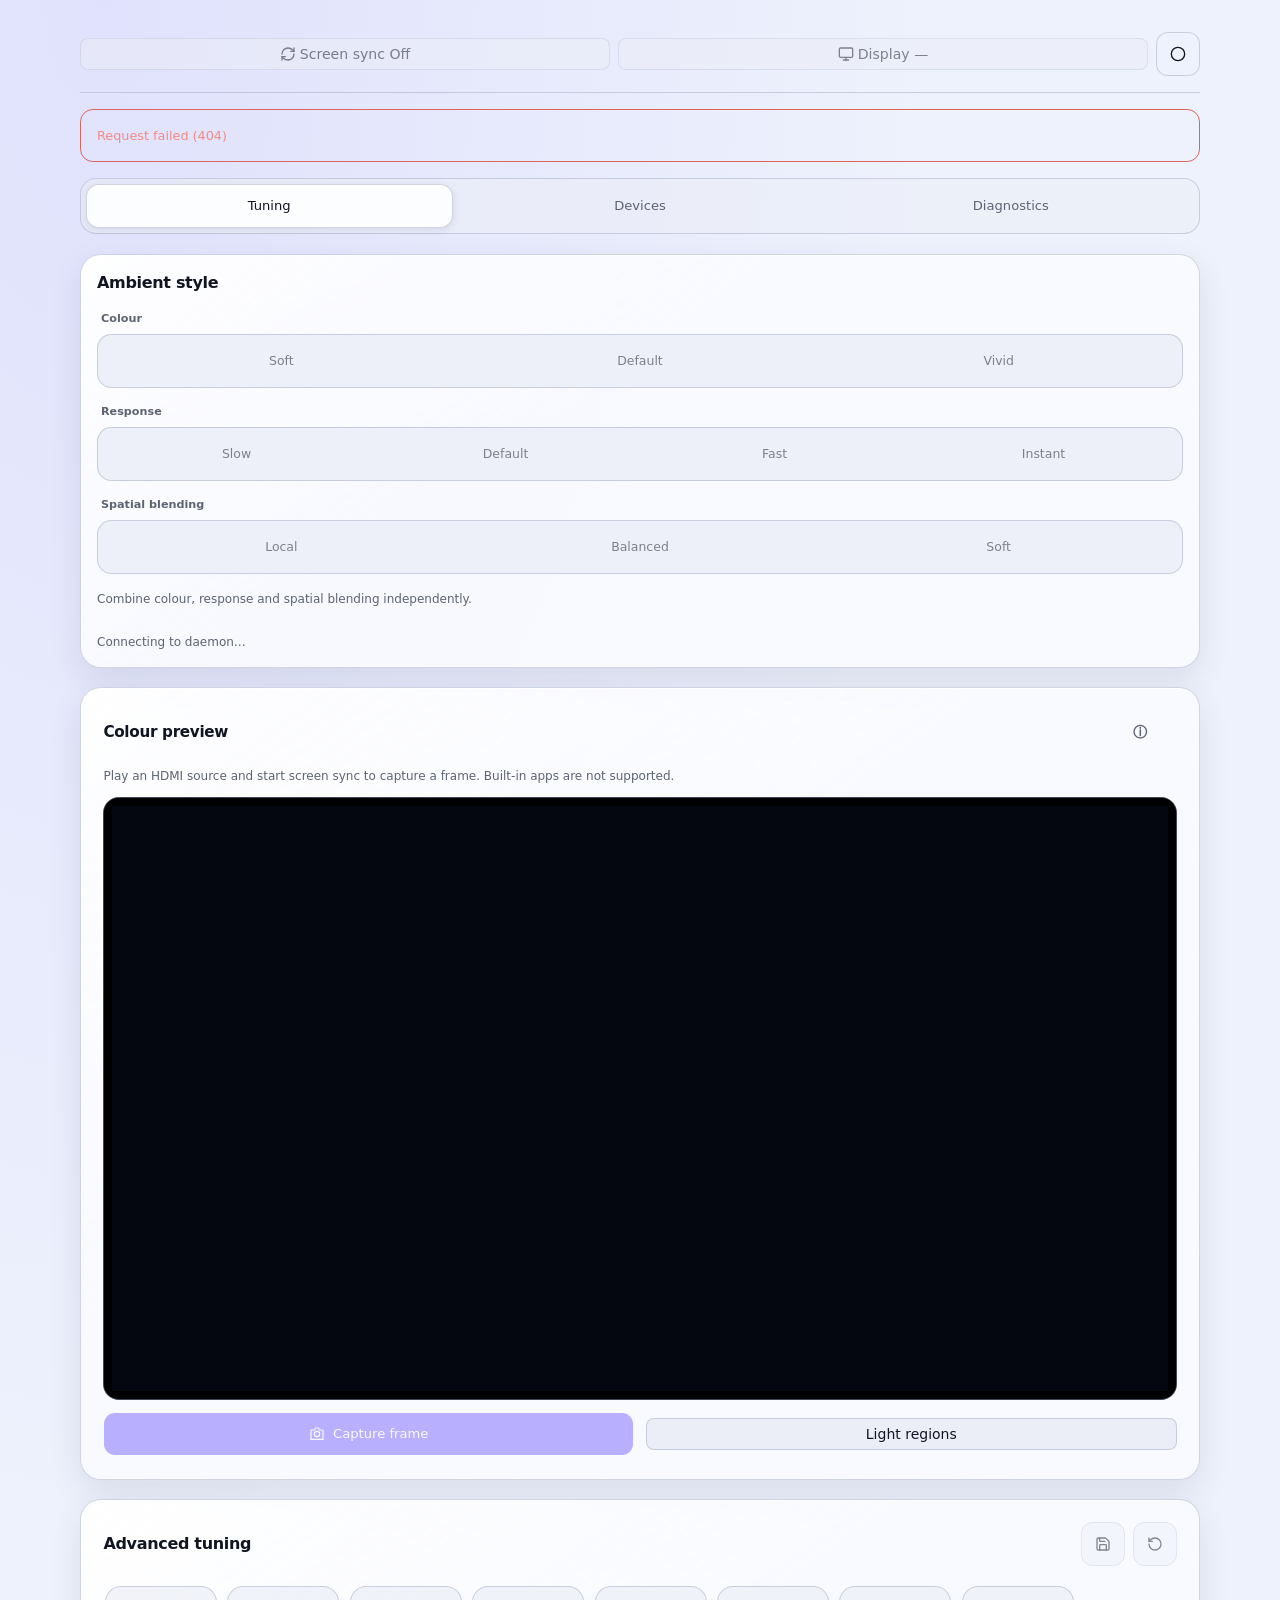
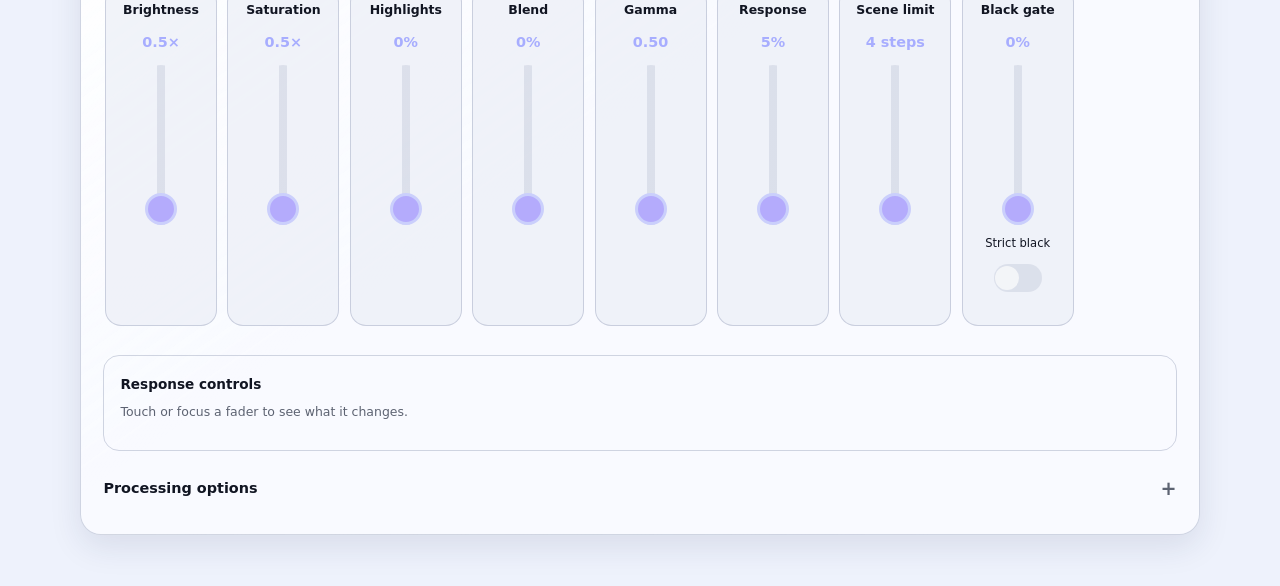
==== commit 4f5aa83e: "Strobe boost, complete Instant preset, histogram preset control, TV launcher IPK - color::strobe: de" ====
--- a/src/web/ui.html
+++ b/src/web/ui.html
@@ -17,18 +17,18 @@
 `,ld=`/`,ud=`*`,dd=``,fd=`comment`,pd=`declaration`;function md(e,t){if(typeof e!=`string`)throw TypeError(`First argument must be a string`);if(!e)return[];t||={};var n=1,r=1;function i(e){var t=e.match(td);t&&(n+=t.length);var i=e.lastIndexOf(cd);r=~i?e.length-i:r+e.length}function a(){var e={line:n,column:r};return function(t){return t.position=new o(e),l(),t}}function o(e){this.start=e,this.end={line:n,column:r},this.source=t.source}o.prototype.content=e;function s(i){var a=Error(t.source+`:`+n+`:`+r+`: `+i);if(a.reason=i,a.filename=t.source,a.line=n,a.column=r,a.source=e,!t.silent)throw a}function c(t){var n=t.exec(e);if(n){var r=n[0];return i(r),e=e.slice(r.length),n}}function l(){c(nd)}function u(e){var t;for(e||=[];t=d();)t!==!1&&e.push(t);return e}function d(){var t=a();if(ld==e.charAt(0)&&ud==e.charAt(1)){for(var n=2;dd!=e.charAt(n)&&(ud!=e.charAt(n)||ld!=e.charAt(n+1));)++n;if(n+=2,dd===e.charAt(n-1))return s(`End of comment missing`);var o=e.slice(2,n-2);return r+=2,i(o),e=e.slice(n),r+=2,t({type:fd,comment:o})}}function f(){var e=a(),t=c(rd);if(t){if(d(),!c(id))return s(`property missing ':'`);var n=c(ad),r=e({type:pd,property:hd(t[0].replace(ed,dd)),value:n?hd(n[0].replace(ed,dd)):dd});return c(od),r}}function p(){var e=[];u(e);for(var t;t=f();)t!==!1&&(e.push(t),u(e));return e}return l(),p()}function hd(e){return e?e.replace(sd,dd):dd}function gd(e,t){let n=null;if(!e||typeof e!=`string`)return n;let r=md(e),i=typeof t==`function`;return r.forEach(e=>{if(e.type!==`declaration`)return;let{property:r,value:a}=e;i?t(r,a,e):a&&(n||={},n[r]=a)}),n}var _d=/\d/,vd=[`-`,`_`,`/`,`.`];function yd(e=``){if(!_d.test(e))return e!==e.toLowerCase()}function bd(e){let t=[],n=``,r,i;for(let a of e){let e=vd.includes(a);if(e===!0){t.push(n),n=``,r=void 0;continue}let o=yd(a);if(i===!1){if(r===!1&&o===!0){t.push(n),n=a,r=o;continue}if(r===!0&&o===!1&&n.length>1){let e=n.at(-1);t.push(n.slice(0,Math.max(0,n.length-1))),n=e+a,r=o;continue}}n+=a,r=o,i=e}return t.push(n),t}function xd(e){return e?bd(e).map(e=>Cd(e)).join(``):``}function Sd(e){return wd(xd(e||``))}function Cd(e){return e?e[0].toUpperCase()+e.slice(1):``}function wd(e){return e?e[0].toLowerCase()+e.slice(1):``}function Td(e){if(!e)return{};let t={};function n(e,n){e.startsWith(`-moz-`)||e.startsWith(`-webkit-`)||e.startsWith(`-ms-`)||e.startsWith(`-o-`)?t[xd(e)]=n:e.startsWith(`--`)?t[e]=n:t[Sd(e)]=n}return gd(e,n),t}function Ed(...e){return(...t)=>{for(let n of e)typeof n==`function`&&n(...t)}}function Dd(e,t){let n=RegExp(e,`g`);return e=>{if(typeof e!=`string`)throw TypeError(`expected an argument of type string, but got ${typeof e}`);return e.match(n)?e.replace(n,t):e}}var Od=Dd(/[A-Z]/,e=>`-${e.toLowerCase()}`);function kd(e){if(!e||typeof e!=`object`||Array.isArray(e))throw TypeError(`expected an argument of type object, but got ${typeof e}`);return Object.keys(e).map(t=>`${Od(t)}: ${e[t]};`).join(`
 `)}function Ad(e={}){return kd(e).replace(`
 `,` `)}var jd=new Set(`onabort.onanimationcancel.onanimationend.onanimationiteration.onanimationstart.onauxclick.onbeforeinput.onbeforetoggle.onblur.oncancel.oncanplay.oncanplaythrough.onchange.onclick.onclose.oncompositionend.oncompositionstart.oncompositionupdate.oncontextlost.oncontextmenu.oncontextrestored.oncopy.oncuechange.oncut.ondblclick.ondrag.ondragend.ondragenter.ondragleave.ondragover.ondragstart.ondrop.ondurationchange.onemptied.onended.onerror.onfocus.onfocusin.onfocusout.onformdata.ongotpointercapture.oninput.oninvalid.onkeydown.onkeypress.onkeyup.onload.onloadeddata.onloadedmetadata.onloadstart.onlostpointercapture.onmousedown.onmouseenter.onmouseleave.onmousemove.onmouseout.onmouseover.onmouseup.onpaste.onpause.onplay.onplaying.onpointercancel.onpointerdown.onpointerenter.onpointerleave.onpointermove.onpointerout.onpointerover.onpointerup.onprogress.onratechange.onreset.onresize.onscroll.onscrollend.onsecuritypolicyviolation.onseeked.onseeking.onselect.onselectionchange.onselectstart.onslotchange.onstalled.onsubmit.onsuspend.ontimeupdate.ontoggle.ontouchcancel.ontouchend.ontouchmove.ontouchstart.ontransitioncancel.ontransitionend.ontransitionrun.ontransitionstart.onvolumechange.onwaiting.onwebkitanimationend.onwebkitanimationiteration.onwebkitanimationstart.onwebkittransitionend.onwheel`.split(`.`));function Md(e){return jd.has(e)}function Nd(...e){let t={...e[0]};for(let n=1;n<e.length;n++){let r=e[n];if(r){for(let e of Object.keys(r)){let n=t[e],i=r[e],a=typeof n==`function`,o=typeof i==`function`;if(a&&typeof o&&Md(e))t[e]=$u(n,i);else if(a&&o)t[e]=Ed(n,i);else if(e===`class`){let r=Ju(n),a=Ju(i);r&&a?t[e]=ji(n,i):r?t[e]=ji(n):a&&(t[e]=ji(i))}else if(e===`style`){let r=typeof n==`object`,a=typeof i==`object`,o=typeof n==`string`,s=typeof i==`string`;if(r&&a)t[e]={...n,...i};else if(r&&s){let r=Td(i);t[e]={...n,...r}}else if(o&&a)t[e]={...Td(n),...i};else if(o&&s){let r=Td(n),a=Td(i);t[e]={...r,...a}}else r?t[e]=n:a?t[e]=i:o?t[e]=n:s&&(t[e]=i)}else t[e]=i===void 0?n:i}for(let e of Object.getOwnPropertySymbols(r)){let n=t[e],i=r[e];t[e]=i===void 0?n:i}}}return typeof t.style==`object`&&(t.style=Ad(t.style).replaceAll(`
-`,` `)),t.hidden===!1&&(t.hidden=void 0,delete t.hidden),t.disabled===!1&&(t.disabled=void 0,delete t.disabled),t}var Pd={position:`absolute`,width:`1px`,height:`1px`,padding:`0`,margin:`-1px`,overflow:`hidden`,clip:`rect(0, 0, 0, 0)`,whiteSpace:`nowrap`,borderWidth:`0`,transform:`translateX(-100%)`};Ad(Pd);var Fd=typeof window<`u`?window:void 0;typeof window<`u`&&window.document,typeof window<`u`&&window.navigator,typeof window<`u`&&window.location;function Id(e){let t=e.activeElement;for(;t?.shadowRoot;){let e=t.shadowRoot.activeElement;if(e===t)break;t=e}return t}new class{#e;#t;constructor(e={}){let{window:t=Fd,document:n=t?.document}=e;t!==void 0&&(this.#e=n,this.#t=oi(e=>{let n=Wr(t,`focusin`,e),r=Wr(t,`focusout`,e);return()=>{n(),r()}}))}get current(){return this.#t?.(),this.#e?Id(this.#e):null}};var Ld=class{#e;#t;constructor(e){this.#e=e,this.#t=Symbol(e)}get key(){return this.#t}exists(){return tt(this.#t)}get(){let e=$e(this.#t);if(e===void 0)throw Error(`Context "${this.#e}" not found`);return e}getOr(e){let t=$e(this.#t);return t===void 0?e:t}set(e){return et(this.#t,e)}};function Rd(e,t){return{[kr()]:n=>Qu(e)?(e.current=n,Er(()=>t?.(n)),()=>{`isConnected`in n&&n.isConnected||(e.current=null,t?.(null))}):(e(n),Er(()=>t?.(n)),()=>{`isConnected`in n&&n.isConnected||(e(null),t?.(null))})}}function zd(e){return e?`true`:`false`}function Bd(e){return e?``:void 0}function Vd(e){return e?!0:void 0}function Hd(e){return e?`checked`:`unchecked`}function Ud(e,t){return t?`mixed`:e?`true`:`false`}var Wd=class{#e;#t;attrs;constructor(e){this.#e=e.getVariant?e.getVariant():null,this.#t=this.#e?`data-${this.#e}-`:`data-${e.component}-`,this.getAttr=this.getAttr.bind(this),this.selector=this.selector.bind(this),this.attrs=Object.fromEntries(e.parts.map(e=>[e,this.getAttr(e)]))}getAttr(e,t){return t?`data-${t}-${e}`:`${this.#t}${e}`}selector(e,t){return`[${this.getAttr(e,t)}]`}};function Gd(e){let t=new Wd(e);return{...t.attrs,selector:t.selector,getAttr:t.getAttr}}function Kd(){}function qd(e,t){return t===void 0?`bits-${e}`:`bits-${e}-${t}`}Je();var Jd=new Set([`$$slots`,`$$events`,`$$legacy`,`value`]),Yd=W(`<input/>`);function Xd(e,t){nt(t,!0);let n=q(t,`value`,15),r=Sa(t,Jd),i=N(()=>Nd(r,{"aria-hidden":`true`,tabindex:-1,style:{...Pd,position:`absolute`,top:`0`,left:`0`}}));var a=ii(),o=bn(a),s=e=>{var t=Yd();ca(t,()=>({...U(i),value:n(),defaultChecked:U(i).checked})),G(e,t)},c=e=>{var t=Yd(),r=e=>n(e.currentTarget.value);ca(t,()=>({...U(i),value:n(),defaultValue:n()??``,oninput:r})),G(e,t)};hi(o,e=>{U(i).type===`checkbox`?e(s):e(c,-1)}),G(e,a),rt()}var Zd=Gd({component:`switch`,parts:[`root`,`thumb`]}),Qd=new Ld(`Switch.Root`),$d=class e{static create(t){return Qd.set(new e(t))}opts;attachment;constructor(e){this.opts=e,this.attachment=Rd(e.ref),this.onkeydown=this.onkeydown.bind(this),this.onclick=this.onclick.bind(this)}#e(){this.opts.checked.current=!this.opts.checked.current}onkeydown(e){e.key!==`Enter`&&e.key!==` `||this.opts.disabled.current||(e.preventDefault(),this.#e())}onclick(e){this.opts.disabled.current||this.#e()}#t=N(()=>({"data-disabled":Bd(this.opts.disabled.current),"data-state":Hd(this.opts.checked.current),"data-required":Bd(this.opts.required.current)}));get sharedProps(){return U(this.#t)}set sharedProps(e){I(this.#t,e)}#n=N(()=>({checked:this.opts.checked.current}));get snippetProps(){return U(this.#n)}set snippetProps(e){I(this.#n,e)}#r=N(()=>({...this.sharedProps,id:this.opts.id.current,role:`switch`,disabled:Vd(this.opts.disabled.current),"aria-checked":Ud(this.opts.checked.current,!1),"aria-required":zd(this.opts.required.current),[Zd.root]:``,onclick:this.onclick,onkeydown:this.onkeydown,...this.attachment}));get props(){return U(this.#r)}set props(e){I(this.#r,e)}},ef=class e{static create(){return new e(Qd.get())}root;#e=N(()=>this.root.opts.name.current!==void 0);get shouldRender(){return U(this.#e)}set shouldRender(e){I(this.#e,e)}constructor(e){this.root=e}#t=N(()=>({type:`checkbox`,name:this.root.opts.name.current,value:this.root.opts.value.current,checked:this.root.opts.checked.current,disabled:this.root.opts.disabled.current,required:this.root.opts.required.current}));get props(){return U(this.#t)}set props(e){I(this.#t,e)}},tf=class e{static create(t){return new e(t,Qd.get())}opts;root;attachment;constructor(e,t){this.opts=e,this.root=t,this.attachment=Rd(e.ref)}#e=N(()=>({checked:this.root.opts.checked.current}));get snippetProps(){return U(this.#e)}set snippetProps(e){I(this.#e,e)}#t=N(()=>({...this.root.sharedProps,id:this.opts.id.current,[Zd.thumb]:``,...this.attachment}));get props(){return U(this.#t)}set props(e){I(this.#t,e)}};function nf(e,t){nt(t,!1);let n=ef.create();_a();var r=ii(),i=bn(r),a=e=>{Xd(e,wa(()=>n.props))};hi(i,e=>{n.shouldRender&&e(a)}),G(e,r),rt()}var rf=new Set([`$$slots`,`$$events`,`$$legacy`,`child`,`children`,`ref`,`id`,`disabled`,`required`,`checked`,`value`,`name`,`type`,`onCheckedChange`]),af=W(`<button><!></button>`),of=W(`<!> <!>`,1);function sf(e,t){let n=ai();nt(t,!0);let r=q(t,`ref`,15,null),i=q(t,`id`,19,()=>qd(n)),a=q(t,`disabled`,3,!1),o=q(t,`required`,3,!1),s=q(t,`checked`,15,!1),c=q(t,`value`,3,`on`),l=q(t,`name`,3,void 0),u=q(t,`type`,3,`button`),d=q(t,`onCheckedChange`,3,Kd),f=Sa(t,rf),p=$d.create({checked:Zu(()=>s(),e=>{s(e),d()?.(e)}),disabled:Zu(()=>a()??!1),required:Zu(()=>o()),value:Zu(()=>c()),name:Zu(()=>l()),id:Zu(()=>i()),ref:Zu(()=>r(),e=>r(e))}),m=N(()=>Nd(f,p.props,{type:u()}));var g=of(),_=bn(g),v=e=>{var n=ii(),r=bn(n);{let e=N(()=>({props:U(m),...p.snippetProps}));Ei(r,()=>t.child,()=>U(e))}G(e,n)},y=e=>{var n=af();ca(n,()=>({...U(m)})),Ei(L(n),()=>t.children??h,()=>p.snippetProps),M(n),G(e,n)};hi(_,e=>{t.child?e(v):e(y,-1)}),nf(z(_,2),{}),G(e,g),rt()}var cf=new Set([`$$slots`,`$$events`,`$$legacy`,`child`,`children`,`ref`,`id`]),lf=W(`<span><!></span>`);function uf(e,t){let n=ai();nt(t,!0);let r=q(t,`ref`,15,null),i=q(t,`id`,19,()=>qd(n)),a=Sa(t,cf),o=tf.create({id:Zu(()=>i()),ref:Zu(()=>r(),e=>r(e))}),s=N(()=>Nd(a,o.props));var c=ii(),l=bn(c),u=e=>{var n=ii(),r=bn(n);{let e=N(()=>({props:U(s),...o.snippetProps}));Ei(r,()=>t.child,()=>U(e))}G(e,n)},d=e=>{var n=lf();ca(n,()=>({...U(s)})),Ei(L(n),()=>t.children??h,()=>o.snippetProps),M(n),G(e,n)};hi(l,e=>{t.child?e(u):e(d,-1)}),G(e,c),rt()}var df=Gd({component:`toggle`,parts:[`root`]}),ff=class e{static create(t){return new e(t)}opts;attachment;constructor(e){this.opts=e,this.attachment=Rd(this.opts.ref),this.onclick=this.onclick.bind(this)}onclick(e){this.opts.disabled.current||(this.opts.pressed.current=!this.opts.pressed.current)}#e=N(()=>({pressed:this.opts.pressed.current}));get snippetProps(){return U(this.#e)}set snippetProps(e){I(this.#e,e)}#t=N(()=>({[df.root]:``,id:this.opts.id.current,"data-disabled":Bd(this.opts.disabled.current),"aria-pressed":zd(this.opts.pressed.current),"data-state":pf(this.opts.pressed.current),disabled:Vd(this.opts.disabled.current),onclick:this.onclick,...this.attachment}));get props(){return U(this.#t)}set props(e){I(this.#t,e)}};function pf(e){return e?`on`:`off`}var mf=new Set([`$$slots`,`$$events`,`$$legacy`,`ref`,`id`,`pressed`,`onPressedChange`,`disabled`,`type`,`children`,`child`]),hf=W(`<button><!></button>`);function gf(e,t){let n=ai();nt(t,!0);let r=q(t,`ref`,15,null),i=q(t,`id`,19,()=>qd(n)),a=q(t,`pressed`,15,!1),o=q(t,`onPressedChange`,3,Kd),s=q(t,`disabled`,3,!1),c=q(t,`type`,3,`button`),l=Sa(t,mf),u=ff.create({pressed:Zu(()=>a(),e=>{a(e),o()(e)}),disabled:Zu(()=>s()??!1),id:Zu(()=>i()),ref:Zu(()=>r(),e=>r(e))}),d=N(()=>Nd(l,u.props,{type:c()}));var f=ii(),p=bn(f),m=e=>{var n=ii(),r=bn(n);{let e=N(()=>({props:U(d),...u.snippetProps}));Ei(r,()=>t.child,()=>U(e))}G(e,n)},g=e=>{var n=hf();ca(n,()=>({...U(d)})),Ei(L(n),()=>t.children??h,()=>u.snippetProps),M(n),G(e,n)};hi(p,e=>{t.child?e(m):e(g,-1)}),G(e,f),rt()}var _f=new Set([`$$slots`,`$$events`,`$$legacy`,`ref`,`class`,`children`]),vf=W(`<div><!></div>`);function yf(e,t){nt(t,!0);let n=q(t,`ref`,15,null),r=Sa(t,_f);var i=vf();ca(i,e=>({"data-slot":`item-title`,class:e,...r}),[()=>Ls(`gap-2 text-sm leading-snug font-medium underline-offset-4 line-clamp-1 flex w-fit items-center`,t.class)]),Ei(L(i),()=>t.children??h),M(i),ga(i,e=>n(e),()=>n()),G(e,i),rt()}var bf=Gu({base:`[a]:hover:bg-muted rounded-lg border text-sm group/item flex w-full flex-wrap items-center transition-colors duration-100 outline-none focus-visible:border-ring focus-visible:ring-[3px] focus-visible:ring-ring/50 [a]:transition-colors`,variants:{variant:{default:`border-transparent`,outline:`border-border`,muted:`bg-muted/50 border-transparent`},size:{default:`gap-2.5 px-3 py-2.5`,sm:`gap-2.5 px-3 py-2.5`,xs:`gap-2 px-2.5 py-2 in-data-[slot=dropdown-menu-content]:p-0`}},defaultVariants:{variant:`default`,size:`default`}}),xf=new Set([`$$slots`,`$$events`,`$$legacy`,`ref`,`class`,`child`,`variant`,`size`]),Sf=W(`<div><!></div>`);function Cf(e,t){nt(t,!0);let n=q(t,`ref`,15,null),r=Sa(t,xf),i=N(()=>({class:Ls(bf({variant:t.variant,size:t.size}),t.class),"data-slot":`item`,"data-variant":t.variant,"data-size":t.size,...r}));var a=ii(),o=bn(a),s=e=>{var n=ii();Ei(bn(n),()=>t.child,()=>({props:U(i)})),G(e,n)},c=e=>{var t=Sf();ca(t,()=>({...U(i)})),Ei(L(t),()=>U(i).children??h),M(t),ga(t,e=>n(e),()=>n()),G(e,t)};hi(o,e=>{t.child?e(s):e(c,-1)}),G(e,a),rt()}function wf(){return typeof navigator>`u`?!1:/iPad|iPhone|iPod/.test(navigator.userAgent)||navigator.platform===`MacIntel`&&navigator.maxTouchPoints>1}function Tf(e){if(!e||typeof window>`u`||!wf()||e.querySelector(`:scope > [data-haptic-trigger]`))return;let t=document.createElement(`label`);t.setAttribute(`data-haptic-trigger`,``),t.setAttribute(`aria-hidden`,`true`),Object.assign(t.style,{position:`absolute`,inset:`0`,touchAction:`manipulation`}),t.style.setProperty(`-webkit-tap-highlight-color`,`transparent`);let n=document.createElement(`input`);n.type=`checkbox`,n.setAttribute(`switch`,``),Object.assign(n.style,{position:`absolute`,width:`1px`,height:`1px`,margin:`0`,visibility:`hidden`}),n.addEventListener(`click`,e=>e.stopPropagation()),t.append(n),getComputedStyle(e).position===`static`&&(e.style.position=`relative`),e.insertAdjacentElement(`beforeend`,t)}function Ef(e){if(!(e instanceof HTMLButtonElement))return;Tf(e);let t=e.querySelector(`[data-haptic-trigger]`);if(!t)return;let n=t.querySelector(`input`);n&&(n.tabIndex=-1);let r=t=>{t.stopPropagation(),setTimeout(()=>{e.disabled||e.click()},0)};return t.addEventListener(`click`,r),()=>{t.removeEventListener(`click`,r),t.remove()}}function Df(){if(typeof navigator.vibrate==`function`)try{navigator.vibrate(8)}catch{}}var Of=new Set([`$$slots`,`$$events`,`$$legacy`,`ref`,`class`,`checked`,`size`]);function kf(e,t){nt(t,!0);let n={[kr()]:Ef},r=q(t,`ref`,15,null),i=q(t,`checked`,15,!1),a=q(t,`size`,3,`default`),o=Sa(t,Of);var s=ii(),c=bn(s);{let e=N(()=>Ls(`data-[state=checked]:bg-primary data-[state=unchecked]:bg-input focus-visible:border-ring focus-visible:ring-ring/50 aria-invalid:ring-destructive/20 dark:aria-invalid:ring-destructive/40 aria-invalid:border-destructive dark:aria-invalid:border-destructive/50 dark:data-[state=unchecked]:bg-input/80 shrink-0 rounded-full border border-transparent focus-visible:ring-3 aria-invalid:ring-3 group-has-[:focus-visible]/field-label:ring-0 group-has-[:focus-visible]/field-label:border-transparent data-[size=default]:h-7 data-[size=default]:w-12 data-[size=sm]:h-[14px] data-[size=sm]:w-[24px] peer group/switch relative inline-flex items-center transition-colors outline-none after:absolute after:inset-x-0 after:-inset-y-2 data-disabled:cursor-not-allowed data-disabled:opacity-50`,t.class));Di(c,()=>sf,(t,s)=>{s(t,wa(()=>n,{"data-slot":`switch`,get"data-size"(){return a()},get class(){return U(e)}},()=>o,{get ref(){return r()},set ref(e){r(e)},get checked(){return i()},set checked(e){i(e)},children:(e,t)=>{var n=ii(),r=bn(n);{let e=N(()=>Ls(`bg-primary-foreground rounded-full group-data-[size=default]/switch:size-6 group-data-[size=sm]/switch:size-3 group-data-[size=default]/switch:data-[state=checked]:translate-x-5 group-data-[size=sm]/switch:data-[state=checked]:translate-x-[calc(100%_-_2px)] group-data-[size=default]/switch:data-[state=unchecked]:translate-x-0 group-data-[size=sm]/switch:data-[state=unchecked]:translate-x-0 pointer-events-none block ring-0 motion-safe:transition-transform`,`rtl:data-[state=checked]:translate-x-[calc(-100%)]`));Di(r,()=>uf,(t,n)=>{n(t,{"data-slot":`switch-thumb`,get class(){return U(e)}})})}G(e,n)},$$slots:{default:!0}}))})}G(e,s),rt()}var Af=W(`<label> </label>`),jf=W(`<!> <!>`,1);function Mf(e,t){let n=ai(),r=q(t,`disabled`,3,!1),i=q(t,`compact`,3,!1);var a=ii();Di(bn(a),()=>Cf,(e,a)=>{a(e,{class:`setting-item`,get"data-compact"(){return i()},children:(e,i)=>{var a=jf(),o=bn(a);Di(o,()=>Us,(e,r)=>{r(e,{children:(e,r)=>{var i=jf(),a=bn(i);Di(a,()=>yf,(e,r)=>{r(e,{children:(e,r)=>{var i=Af(),a=R(i,!0);B(()=>{oa(i,`for`,n),K(a,t.title)}),G(e,i)},$$slots:{default:!0}})});var o=z(a,2),s=e=>{var r=ii(),i=bn(r);{let e=N(()=>`${n}-description`);Di(i,()=>Ks,(n,r)=>{r(n,{get id(){return U(e)},children:(e,n)=>{ke();var r=ri();B(()=>K(r,t.description)),G(e,r)},$$slots:{default:!0}})})}G(e,r)};hi(o,e=>{t.description&&e(s)}),G(e,i)},$$slots:{default:!0}})}),Di(z(o,2),()=>Bs,(e,i)=>{i(e,{children:(e,i)=>{var a=()=>t.checked,o=t.onchange;{let i=N(()=>t.description?`${n}-description`:void 0);kf(e,{get id(){return n},get disabled(){return r()},get"aria-describedby"(){return U(i)},get checked(){return a()},set checked(e){o(e)}})}},$$slots:{default:!0}})}),G(e,a)},$$slots:{default:!0}})}),G(e,a)}var Nf=Gu({base:`hover:text-foreground aria-pressed:bg-muted focus-visible:border-ring focus-visible:ring-ring/50 aria-invalid:ring-destructive/20 dark:aria-invalid:ring-destructive/40 aria-invalid:border-destructive data-[state=on]:bg-muted gap-1 rounded-lg text-sm font-medium transition-colors [&_svg:not([class*='size-'])]:size-4 group/toggle inline-flex items-center justify-center whitespace-nowrap outline-none hover:bg-muted focus-visible:ring-[3px] disabled:pointer-events-none disabled:opacity-50 [&_svg]:pointer-events-none [&_svg]:shrink-0`,variants:{variant:{default:`bg-transparent`,outline:`border-input hover:bg-muted border bg-transparent`},size:{default:`h-8 min-w-8 px-2.5 has-data-[icon=inline-end]:pr-2 has-data-[icon=inline-start]:pl-2`,sm:`h-7 min-w-7 rounded-[min(var(--radius-md),12px)] px-2.5 text-[0.8rem] has-data-[icon=inline-end]:pr-1.5 has-data-[icon=inline-start]:pl-1.5 [&_svg:not([class*='size-'])]:size-3.5`,lg:`h-9 min-w-9 px-2.5 has-data-[icon=inline-end]:pr-2 has-data-[icon=inline-start]:pl-2`}},defaultVariants:{variant:`default`,size:`default`}}),Pf=new Set([`$$slots`,`$$events`,`$$legacy`,`ref`,`pressed`,`class`,`size`,`variant`]);function Ff(e,t){nt(t,!0);let n={[kr()]:Ef},r=q(t,`ref`,15,null),i=q(t,`pressed`,15,!1),a=q(t,`size`,3,`default`),o=q(t,`variant`,3,`default`),s=Sa(t,Pf);var c=ii(),l=bn(c);{let e=N(()=>Ls(Nf({variant:o(),size:a()}),t.class));Di(l,()=>gf,(t,a)=>{a(t,wa(()=>n,{"data-slot":`toggle`,get class(){return U(e)}},()=>s,{get ref(){return r()},set ref(e){r(e)},get pressed(){return i()},set pressed(e){i(e)}}))})}G(e,c),rt()}var If=Gu({base:`focus-visible:border-ring focus-visible:ring-ring/50 aria-invalid:ring-destructive/20 dark:aria-invalid:ring-destructive/40 aria-invalid:border-destructive dark:aria-invalid:border-destructive/50 rounded-lg border border-transparent bg-clip-padding text-sm font-medium focus-visible:ring-3 aria-invalid:ring-3 active:not-aria-[haspopup]:translate-y-px [&_svg:not([class*='size-'])]:size-4 group/button inline-flex shrink-0 items-center justify-center whitespace-nowrap transition-colors outline-offset-2 select-none disabled:pointer-events-none disabled:opacity-50 [&_svg]:pointer-events-none [&_svg]:shrink-0`,variants:{variant:{default:`bg-primary text-primary-foreground hover:bg-primary/80`,outline:`border-border bg-background hover:bg-muted hover:text-foreground dark:bg-input/30 dark:border-input dark:hover:bg-input/50 aria-expanded:bg-muted aria-expanded:text-foreground`,secondary:`bg-secondary text-secondary-foreground hover:bg-[color-mix(in_oklch,var(--secondary),var(--foreground)_5%)] aria-expanded:bg-secondary aria-expanded:text-secondary-foreground`,ghost:`hover:bg-muted hover:text-foreground dark:hover:bg-muted/50 aria-expanded:bg-muted aria-expanded:text-foreground`,destructive:`bg-destructive/10 hover:bg-destructive/20 focus-visible:ring-destructive/20 dark:focus-visible:ring-destructive/40 dark:bg-destructive/20 text-destructive focus-visible:border-destructive/40 dark:hover:bg-destructive/30`,link:`text-primary underline-offset-4 hover:underline`},size:{default:`h-8 gap-1.5 px-2.5 has-data-[icon=inline-end]:pr-2 has-data-[icon=inline-start]:pl-2`,xs:`h-6 gap-1 rounded-[min(var(--radius-md),10px)] px-2 text-xs in-data-[slot=button-group]:rounded-lg has-data-[icon=inline-end]:pr-1.5 has-data-[icon=inline-start]:pl-1.5 [&_svg:not([class*='size-'])]:size-3`,sm:`h-7 gap-1 rounded-[min(var(--radius-md),12px)] px-2.5 text-[0.8rem] in-data-[slot=button-group]:rounded-lg has-data-[icon=inline-end]:pr-1.5 has-data-[icon=inline-start]:pl-1.5 [&_svg:not([class*='size-'])]:size-3.5`,lg:`h-9 gap-1.5 px-2.5 has-data-[icon=inline-end]:pr-2 has-data-[icon=inline-start]:pl-2`,icon:`size-8`,"icon-xs":`size-6 rounded-[min(var(--radius-md),10px)] in-data-[slot=button-group]:rounded-lg [&_svg:not([class*='size-'])]:size-3`,"icon-sm":`size-7 rounded-[min(var(--radius-md),12px)] in-data-[slot=button-group]:rounded-lg`,"icon-lg":`size-9`}},defaultVariants:{variant:`default`,size:`default`}}),Lf=new Set([`$$slots`,`$$events`,`$$legacy`,`class`,`variant`,`size`,`ref`,`href`,`type`,`disabled`,`children`]),Rf=W(`<a><!></a>`),zf=W(`<button><!></button>`);function Bf(e,t){nt(t,!0);let n=q(t,`variant`,3,`default`),r=q(t,`size`,3,`default`),i=q(t,`ref`,15,null),a=q(t,`href`,3,void 0),o=q(t,`type`,3,`button`),s=Sa(t,Lf);var c=ii(),l=bn(c),u=e=>{var o=Rf();ca(o,e=>({"data-slot":`button`,class:e,href:t.disabled?void 0:a(),"aria-disabled":t.disabled,role:t.disabled?`link`:void 0,tabindex:t.disabled?-1:void 0,...s}),[()=>Ls(If({variant:n(),size:r()}),t.class)]),Ei(L(o),()=>t.children??h),M(o),ga(o,e=>i(e),()=>i()),G(e,o)},d=e=>{var a=zf();ca(a,e=>({"data-slot":`button`,class:e,type:o(),disabled:t.disabled,...s}),[()=>Ls(If({variant:n(),size:r()}),t.class)]),Ei(L(a),()=>t.children??h),M(a),ki(a,()=>Ef),ga(a,e=>i(e),()=>i()),G(e,a)};hi(l,e=>{a()?e(u):e(d,-1)}),G(e,c),rt()}var Vf=n({SettingsWriter:()=>Uf,request:()=>Hf});async function Hf(e,t,n=t===void 0?`GET`:`POST`){let r=new AbortController,i=setTimeout(()=>r.abort(),e.includes(`/pair/`)?6e4:1e4);try{let i=await fetch(e,{method:n,signal:r.signal,headers:t===void 0?void 0:{"Content-Type":`application/json`},body:t===void 0?void 0:JSON.stringify(t)}),a=await i.text(),o;try{o=a?JSON.parse(a):{}}catch{if(i.ok)throw Error(`Invalid server response`)}if(!i.ok){let e=typeof o==`object`&&o&&`error`in o?String(o.error):`Request failed (${i.status})`;throw Error(e)}return o}finally{clearTimeout(i)}}var Uf,Wf=t((()=>{Uf=class{write;next;running=null;constructor(e){this.write=e}push(e){return this.next=e,this.drain()}drain(){return this.running||=(async()=>{for(;this.next!==void 0;){let e=this.next;this.next=void 0;try{await this.write(e)}catch(t){throw this.next===void 0&&(this.next=e),t}}})().finally(()=>{this.running=null}),this.running}async flush(){this.running?await this.running:this.next!==void 0&&await this.drain()}get pending(){return this.running!==null}}}));Wf();var Gf=class{#e=F(null);get status(){return U(this.#e)}set status(e){I(this.#e,e)}#t=F(null);get settings(){return U(this.#t)}set settings(e){I(this.#t,e)}#n=F(0);get receivedAt(){return U(this.#n)}set receivedAt(e){I(this.#n,e,!0)}#r=F(null);get display(){return U(this.#r)}set display(e){I(this.#r,e,!0)}#i=F(!1);get busy(){return U(this.#i)}set busy(e){I(this.#i,e,!0)}#a=F(!1);get saving(){return U(this.#a)}set saving(e){I(this.#a,e,!0)}#o=F(``);get error(){return U(this.#o)}set error(e){I(this.#o,e,!0)}#s=F(``);get notice(){return U(this.#s)}set notice(e){I(this.#s,e,!0)}#c=F(!1);get dirty(){return U(this.#c)}set dirty(e){I(this.#c,e,!0)}#l=F(!1);get online(){return U(this.#l)}set online(e){I(this.#l,e,!0)}timer;saveTimer;stopped=!1;polling=!1;revision=0;writer=new Uf(async e=>{await Hf(`/api/settings`,e)});async refresh(){if(this.polling||this.stopped)return;this.polling=!0;let e=this.revision;try{let t=await Hf(`/api/status`);if(!t.settings||typeof t.pipeline_state!=`string`)throw Error(`Invalid status response`);this.status=t,this.receivedAt=Date.now(),this.online=!0,this.writer.pending||this.busy||this.dirty||e!==this.revision||(this.settings=t.settings)}catch(e){this.online=!1,this.error=Kf(e)}finally{this.polling=!1}}async refreshDisplay(){try{let e=await Hf(`/api/display`);this.display=typeof e.enabled==`boolean`?e.enabled:null}catch{this.display=null}}start(){return this.stopped=!1,this.loop(),()=>this.stop()}async loop(){this.stopped||(document.hidden||await Promise.all([this.refresh(),this.refreshDisplay()]),this.stopped||(this.timer=setTimeout(()=>void this.loop(),1500)))}stop(){this.stopped=!0,clearTimeout(this.timer),clearTimeout(this.saveTimer)}patch(e){if(!this.settings||this.busy)return;this.revision++,this.settings={...this.settings,...e},this.dirty=!0,this.error=``;let t=this.revision;this.writer.push(structuredClone(this.settings)).then(()=>{t===this.revision&&this.scheduleSave()}).catch(e=>{this.error=Kf(e)})}scheduleSave(){this.stopped||(clearTimeout(this.saveTimer),this.saveTimer=setTimeout(()=>void this.save(),1e3))}async save(){if(this.busy||this.saving){this.scheduleSave();return}clearTimeout(this.saveTimer),this.saving=!0;let e=this.revision;try{await this.writer.flush(),await Hf(`/api/save-config`,void 0,`POST`),e===this.revision&&(this.dirty=!1,this.notice=`Saved automatically.`),await this.refresh()}catch(e){this.error=`Could not save: `+Kf(e)}finally{this.saving=!1}}async preset(e,t=!1){if(!(this.busy||!t&&this.status?.active_preset===e)){this.busy=!0,this.error=``;try{await this.writer.flush(),await Hf(`/api/presets/${encodeURIComponent(e)}${t?`/reset`:``}`,void 0,`POST`),this.revision++;let n=await Hf(`/api/status`);this.status=n,this.settings=n.settings,this.receivedAt=Date.now(),this.dirty=!0,this.scheduleSave()}catch(e){this.error=Kf(e)}finally{this.busy=!1}}}async command(e,t){if(!this.busy){this.busy=!0,this.error=``;try{await this.writer.flush();let n=await Hf(e,t,`POST`);return this.notice=`Applied.`,n}catch(e){throw this.error=Kf(e),e}finally{this.busy=!1,await Promise.all([this.refresh(),this.refreshDisplay()])}}}get requested(){return!!this.status&&(this.status.pipeline_state===`running`||![`paused`,`faulted`].includes(this.status.pipeline_state)&&this.status.requested_running===!0)}};function Kf(e){return e instanceof Error?e.message:String(e)}var qf=[{key:`brightness_multiplier`,label:`Brightness`,stops:[.5,1,1.5,2,2.5],format:e=>`${Number(e.toFixed(2))}×`,help:`Scales shared lighting brightness; device output trims remain independent.`},{key:`saturation_boost`,label:`Saturation`,stops:[.5,1,1.5,2,2.5],format:e=>`${Number(e.toFixed(2))}×`,help:`Below 1 reduces colour intensity; 1 is unchanged. Higher values push colours towards full saturation.`},{key:`peak_weight`,label:`Highlights`,stops:[0,.1,.2,.3,.4,.5,.6,.7,.8,.9,1],format:e=>`${Math.round(e*100)}%`,help:`Weights bright highlights more strongly than average screen colour. The frozen colour preview does not simulate peak sampling.`},{key:`spatial_blend`,label:`Blend`,stops:[0,.05,.1,.15,.2,.25,.3,.35,.4,.45,.5],format:e=>`${Math.round(e*100)}%`,help:`Mixes neighbouring screen regions with local colour. Black regions remain off. The preview overlay shows sampling geometry, not this mixing.`},{key:`gamma`,label:`Gamma`,stops:[.5,.6,.7,.85,1,1.2,1.4,1.7,2],format:e=>e.toFixed(2),help:`Above 1 darkens midtones; below 1 lifts them. Neutral is 1.`},{key:`smoothing_factor`,label:`Response`,stops:[.05,.08,.12,.18,.25,.35,.5,.65,.8,1],format:e=>`${Math.round(e*100)}%`,help:`Higher values follow colour changes faster; 100% removes temporal smoothing. Moving this fader makes rise and fall response equal.`},{key:`max_color_step`,label:`Scene limit`,stops:[4,6,8,12,16,24,32,48,64,255],format:e=>e>=255?`Off`:`${e} steps`,help:`Maximum RGB component change per 1/30 second, including scene cuts. Lower values produce gentler transitions; Off lets the lights follow strobes.`},{key:`noise_gate_threshold`,label:`Black gate`,stops:[0,.005,.01,.015,.02,.03,.04,.06],format:e=>`${Number((e*100).toFixed(1))}%`,help:`Treats very dark screen regions as black. Strict black turns those lights fully off.`}],Jf=[{value:`softColor`,label:`Soft`,help:`Subdued saturation, reduced intensity and gentle highlights.`},{value:`neutral`,label:`Default`,help:`Neutral saturation, brightness and gamma with balanced highlights.`},{value:`vividColor`,label:`Vivid`,help:`Richer saturation, stronger highlights and deeper contrast.`}],Yf={low:[.2,.18,.22,6],default:[.35,.35,.35,12],fast:[.65,.65,.7,64],instant:[1,1,1,255]},Xf={local:0,balanced:.15,soft:.3};function Zf(e,t){return t.reduce((n,r,i)=>Math.abs(r-e)<Math.abs(t[n]-e)?i:n,0)}function Qf(e){return Object.entries(Yf).find(([,t])=>e&&[e.smoothing_factor,e.rise_smoothing_factor,e.fall_smoothing_factor,e.max_color_step].every((e,n)=>Math.abs(e-t[n])<1e-5))?.[0]??``}function $f(e){return Object.entries(Xf).find(([,t])=>e&&Math.abs(e.spatial_blend-t)<1e-5)?.[0]??``}var ep=W(`<fieldset class="preset-group"><legend> </legend> <div class="segmented" role="group"></div></fieldset>`);function tp(e,t){nt(t,!0);let n=q(t,`disabled`,3,!1),r=N(()=>t.options.findIndex(e=>e.value===t.value));var i=ep(),a=L(i),o=R(a,!0),s=z(a,2);let c;bi(s,21,()=>t.options,e=>e.value,(e,r)=>{{let i=N(()=>U(r).value===t.value);Bf(e,{variant:`ghost`,class:`segment`,get"aria-pressed"(){return U(i)},get disabled(){return n()},onfocus:()=>t.onhelp(U(r).help),onclick:()=>{t.onhelp(U(r).help),t.onchange(U(r).value)},children:(e,t)=>{ke();var n=ri();B(()=>K(n,U(r).label)),G(e,n)},$$slots:{default:!0}})}}),M(s),M(i),B(e=>{K(o,t.label),oa(s,`aria-label`,t.label),c=Bi(s,``,c,{"--selected":e,"--selected-opacity":U(r)<0?0:1})},[()=>Math.max(0,U(r))]),G(e,i),rt()}var np=W(`<label><span class="fader-label"> </span><output> </output> <input type="range" min="0" step="1"/></label>`);function rp(e,t){nt(t,!0);let n=q(t,`disabled`,3,!1),r=q(t,`vertical`,3,!0),i=N(()=>Zf(t.value,t.stops));var a=np(),o=L(a),s=R(o,!0),c=z(o),l=R(c,!0),u=z(c,2);ia(u),M(a),B((e,o)=>{Ri(a,1,Mi([`fader`,!r()&&`horizontal`])),K(s,t.label),K(l,e),oa(u,`aria-label`,t.label),oa(u,`aria-valuetext`,o),oa(u,`aria-orientation`,r()?`vertical`:`horizontal`),oa(u,`max`,t.stops.length-1),aa(u,U(i)),u.disabled=n(),oa(u,`title`,t.help)},[()=>t.format(t.value),()=>t.format(t.value)]),Gr(`focus`,u,function(...e){t.onhelp?.apply(this,e)}),Kr(`pointerdown`,u,function(...e){t.onhelp?.apply(this,e)}),Kr(`input`,u,e=>{t.onhelp(),Df(),t.onchange(t.stops[Number(e.currentTarget.value)])}),G(e,a),rt()}qr([`pointerdown`,`input`]);function ip(e){let t=e;if(!t||!Number.isInteger(t.width)||!Number.isInteger(t.height)||t.width<1||t.height<1||t.width>128||t.height>72||!Array.isArray(t.rgb)||t.rgb.length!==t.width*t.height*3||!t.rgb.every(e=>Number.isInteger(e)&&e>=0&&e<=255)||!Number.isFinite(t.captured_unix_ms)||t.captured_unix_ms<=0)throw Error(`The TV returned an invalid preview frame.`)}function ap(e,t){ip(t);let n=e.getContext(`2d`);if(!n)throw Error(`Image preview is unavailable in this browser.`);let r=n.createImageData(t.width,t.height);for(let e=0;e<t.width*t.height;e++)r.data.set([...t.rgb.slice(e*3,e*3+3),255],e*4);e.width=t.width,e.height=t.height,n.putImageData(r,0,0)}function op(e){let t=new Map;for(let n of e){let e=n.hue_device_id||`channel:${n.channel_id}`;t.has(e)||t.set(e,{...n,key:e,name:n.name.replace(/ · Segments? [\d,\s–]+$/,``),channels:[],positions:[]});let r=t.get(e);r.channels.push(n);for(let e of n.hue_positions||[])r.positions.some(t=>t.every((t,n)=>t===e[n]))||r.positions.push(e);r.x_min=Math.min(r.x_min,n.x_min),r.x_max=Math.max(r.x_max,n.x_max),r.y_min=Math.min(r.y_min,n.y_min),r.y_max=Math.max(r.y_max,n.y_max)}return[...t.values()]}function sp(e){if(e.length<2)return``;if(e.length>2)return`Multi-point layout`;let t=e[0].map((t,n)=>Math.abs(e[1][n]-t)),n=Math.max(...t);if(n<.001)return``;let r=t.indexOf(n);return t.some((e,t)=>t!==r&&e>n*.1)?`Angled`:[`Left ↔ right`,`Front ↔ back`,`Up ↔ down`][r]}function cp(e){let t=sp(e);return t===`Front ↔ back`?`Along room depth; monitor end is front, toward the TV wall. Does not indicate LED facing.`:t}function lp(e){return{"Front ↔ back":`M5 3h22v12H5ZM12 18h8m-4-3v3m0 5v10m-5-5 5-5 5 5m-5 5a2 2 0 1 0 0 4 2 2 0 0 0 0-4`,"Left ↔ right":`M4 20h24M10 14l-6 6 6 6m12-12 6 6-6 6`,"Up ↔ down":`M16 5v30M10 11l6-6 6 6m-12 18 6 6 6-6`,Angled:`M5 31 27 9M5 23v8h8M19 9h8v8`,"Multi-point layout":`M5 30V11h22v19`}[sp(e)]||``}function up(e,t){let n=new Map(t),r=e.channels.map(e=>n.get(e.channel_id)).filter(e=>!!e),i=e=>r.length?Math.round(r.reduce((t,n)=>t+n[e],0)/r.length):0;return{r:i(`r`),g:i(`g`),b:i(`b`)}}function dp(e,t){let n=[e?.r||0,e?.g||0,e?.b||0].map(e=>Math.max(0,Math.min(255,e)));return t===void 0?`rgb(${n.join(`,`)})`:`rgba(${n.join(`,`)},${t})`}async function fp(e){let t;try{t=await e.json()}catch{throw Error(`The TV returned an unreadable preview response.`)}if(!e.ok){let e=t?.error;throw Error(typeof e==`string`?e.slice(0,240):`Preview request failed.`)}return t}function pp(e,t){return new Promise((n,r)=>{let i=()=>{clearTimeout(a),r(new DOMException(`Aborted`,`AbortError`))},a=setTimeout(()=>{e.removeEventListener(`abort`,i),n()},t);e.addEventListener(`abort`,i,{once:!0}),e.aborted&&i()})}var mp=class{publish;fetcher;state={busy:!1,frame:null,rendered:null,message:`Capture an HDMI frame to preview colour adjustments.`};settings=null;active=!1;supported=!1;captureRequested=!1;renderRequested=!1;timer;controller;generation=0;settingsKey=``;retries=0;constructor(e,t=(...e)=>fetch(...e)){this.publish=e,this.fetcher=t}update(e,t,n){let r=JSON.stringify(e),i=this.settingsKey!==r,a=!this.active&&t,o=!this.supported&&n;this.settings=e,this.settingsKey=r,this.active=t,this.supported=n,t?((i||a)&&this.state.frame&&e&&this.queueRender(),o&&!this.state.frame&&!this.state.busy&&(this.state.message=`Capture an HDMI frame to preview colour adjustments.`),n||(this.captureRequested=!1,this.state.busy||(this.state.message=this.state.frame?`Frozen frame retained. New frames need active HDMI screen sync.`:`Play an HDMI source and start screen sync to capture a frame. Built-in apps are not supported.`))):this.cancel(),this.emit()}capture(){this.active&&this.supported&&!this.state.busy&&this.settings&&(this.retries=0,this.captureRequested=!0,this.run())}cancel(){this.generation++,this.controller?.abort(),clearTimeout(this.timer),this.timer=void 0,this.captureRequested=this.renderRequested=!1}emit(){this.publish({...this.state})}queueRender(){this.renderRequested=!0,this.retries=0,clearTimeout(this.timer),this.timer=setTimeout(()=>{this.timer=void 0,this.run()},200)}async run(){if(this.state.busy||!this.active||!this.settings)return;let e=this.captureRequested&&this.supported;if(!e&&(!this.renderRequested||this.timer||!this.state.frame))return;this.state.busy=!0,this.emit();let t=this.generation,n=new AbortController;this.controller=n;let r=setTimeout(()=>n.abort(),5e3);try{if(e){this.captureRequested=!1,this.state.frame||(this.state.message=`Waiting for a captured HDMI frame…`),this.emit();let e=Date.now()+4e3,r;do{if(r=await this.fetcher(`/api/preview/frame`,{cache:`no-store`,signal:n.signal}),r.status!==202)break;if(Date.now()>=e)throw Error(`No HDMI frame arrived. Check that screen sync is running.`);await pp(n.signal,250)}while(!n.signal.aborted);let i=await fp(r);if(t!==this.generation||!this.active)return;ip(i),this.state.frame=i,this.renderRequested=!0}else{this.renderRequested=!1;let e=this.state.frame,r=this.settings,i=JSON.stringify(r),a=await this.fetcher(`/api/preview/render`,{method:`POST`,headers:{"Content-Type":`application/json`},body:JSON.stringify({frame:e,settings:r}),signal:n.signal});if(a.status===429&&this.retries++<2){this.renderRequested=!0,this.timer=setTimeout(()=>{this.timer=void 0,this.run()},300);return}let o=await fp(a);if(t!==this.generation||!this.active)return;if(i!==this.settingsKey){this.renderRequested=!0;return}ip(o),this.state.rendered=o,this.state.message=`Frozen frame captured at ${new Date(e.captured_unix_ms).toLocaleTimeString()}.`}}catch(e){t===this.generation&&this.active&&(this.state.message=n.signal.aborted?`Preview timed out. Try capturing another frame.`:e instanceof Error?e.message:`Preview request failed.`)}finally{clearTimeout(r),this.state.busy=!1,this.controller=void 0,this.emit(),this.active&&(this.captureRequested||this.renderRequested&&!this.timer)&&this.run()}}},hp=W(`<span class="orientation svelte-1l6dv1b" role="img"><svg viewBox="0 0 32 40" fill="none" stroke="currentColor" stroke-width="2" stroke-linecap="round" stroke-linejoin="round" aria-hidden="true" class="svelte-1l6dv1b"><path></path></svg></span>`),gp=W(`<div class="zone svelte-1l6dv1b"><span class="zone-name svelte-1l6dv1b"> </span> <!></div>`),_p=W(`<span class="svelte-1l6dv1b"></span>`),vp=W(`<div aria-hidden="true"></div>`),yp=W(`<div class="zones svelte-1l6dv1b" aria-label="Hue screen sampling zones"></div> <!>`,1),bp=ni(`<svg width="18" height="18" viewBox="0 0 24 24" fill="none" stroke="currentColor" stroke-width="1.8" aria-hidden="true"><path d="m8 6 2-3h4l2 3h4a1 1 0 0 1 1 1v13H3V7a1 1 0 0 1 1-1Z"></path><circle cx="12" cy="12" r="4"></circle></svg> Capture frame`,1),xp=W(`<section class="card frame-editor svelte-1l6dv1b" aria-labelledby="frameEditorTitle"><div class="preview-heading svelte-1l6dv1b"><h2 id="frameEditorTitle" class="svelte-1l6dv1b">Colour preview</h2> <details class="preview-help svelte-1l6dv1b"><summary aria-label="About colour preview" class="svelte-1l6dv1b">ⓘ</summary> <p class="svelte-1l6dv1b">Capture an HDMI frame to preview colour adjustments. Sliders also change the lights. Peak
+`,` `)),t.hidden===!1&&(t.hidden=void 0,delete t.hidden),t.disabled===!1&&(t.disabled=void 0,delete t.disabled),t}var Pd={position:`absolute`,width:`1px`,height:`1px`,padding:`0`,margin:`-1px`,overflow:`hidden`,clip:`rect(0, 0, 0, 0)`,whiteSpace:`nowrap`,borderWidth:`0`,transform:`translateX(-100%)`};Ad(Pd);var Fd=typeof window<`u`?window:void 0;typeof window<`u`&&window.document,typeof window<`u`&&window.navigator,typeof window<`u`&&window.location;function Id(e){let t=e.activeElement;for(;t?.shadowRoot;){let e=t.shadowRoot.activeElement;if(e===t)break;t=e}return t}new class{#e;#t;constructor(e={}){let{window:t=Fd,document:n=t?.document}=e;t!==void 0&&(this.#e=n,this.#t=oi(e=>{let n=Wr(t,`focusin`,e),r=Wr(t,`focusout`,e);return()=>{n(),r()}}))}get current(){return this.#t?.(),this.#e?Id(this.#e):null}};var Ld=class{#e;#t;constructor(e){this.#e=e,this.#t=Symbol(e)}get key(){return this.#t}exists(){return tt(this.#t)}get(){let e=$e(this.#t);if(e===void 0)throw Error(`Context "${this.#e}" not found`);return e}getOr(e){let t=$e(this.#t);return t===void 0?e:t}set(e){return et(this.#t,e)}};function Rd(e,t){return{[kr()]:n=>Qu(e)?(e.current=n,Er(()=>t?.(n)),()=>{`isConnected`in n&&n.isConnected||(e.current=null,t?.(null))}):(e(n),Er(()=>t?.(n)),()=>{`isConnected`in n&&n.isConnected||(e(null),t?.(null))})}}function zd(e){return e?`true`:`false`}function Bd(e){return e?``:void 0}function Vd(e){return e?!0:void 0}function Hd(e){return e?`checked`:`unchecked`}function Ud(e,t){return t?`mixed`:e?`true`:`false`}var Wd=class{#e;#t;attrs;constructor(e){this.#e=e.getVariant?e.getVariant():null,this.#t=this.#e?`data-${this.#e}-`:`data-${e.component}-`,this.getAttr=this.getAttr.bind(this),this.selector=this.selector.bind(this),this.attrs=Object.fromEntries(e.parts.map(e=>[e,this.getAttr(e)]))}getAttr(e,t){return t?`data-${t}-${e}`:`${this.#t}${e}`}selector(e,t){return`[${this.getAttr(e,t)}]`}};function Gd(e){let t=new Wd(e);return{...t.attrs,selector:t.selector,getAttr:t.getAttr}}function Kd(){}function qd(e,t){return t===void 0?`bits-${e}`:`bits-${e}-${t}`}Je();var Jd=new Set([`$$slots`,`$$events`,`$$legacy`,`value`]),Yd=W(`<input/>`);function Xd(e,t){nt(t,!0);let n=q(t,`value`,15),r=Sa(t,Jd),i=N(()=>Nd(r,{"aria-hidden":`true`,tabindex:-1,style:{...Pd,position:`absolute`,top:`0`,left:`0`}}));var a=ii(),o=bn(a),s=e=>{var t=Yd();ca(t,()=>({...U(i),value:n(),defaultChecked:U(i).checked})),G(e,t)},c=e=>{var t=Yd(),r=e=>n(e.currentTarget.value);ca(t,()=>({...U(i),value:n(),defaultValue:n()??``,oninput:r})),G(e,t)};hi(o,e=>{U(i).type===`checkbox`?e(s):e(c,-1)}),G(e,a),rt()}var Zd=Gd({component:`switch`,parts:[`root`,`thumb`]}),Qd=new Ld(`Switch.Root`),$d=class e{static create(t){return Qd.set(new e(t))}opts;attachment;constructor(e){this.opts=e,this.attachment=Rd(e.ref),this.onkeydown=this.onkeydown.bind(this),this.onclick=this.onclick.bind(this)}#e(){this.opts.checked.current=!this.opts.checked.current}onkeydown(e){e.key!==`Enter`&&e.key!==` `||this.opts.disabled.current||(e.preventDefault(),this.#e())}onclick(e){this.opts.disabled.current||this.#e()}#t=N(()=>({"data-disabled":Bd(this.opts.disabled.current),"data-state":Hd(this.opts.checked.current),"data-required":Bd(this.opts.required.current)}));get sharedProps(){return U(this.#t)}set sharedProps(e){I(this.#t,e)}#n=N(()=>({checked:this.opts.checked.current}));get snippetProps(){return U(this.#n)}set snippetProps(e){I(this.#n,e)}#r=N(()=>({...this.sharedProps,id:this.opts.id.current,role:`switch`,disabled:Vd(this.opts.disabled.current),"aria-checked":Ud(this.opts.checked.current,!1),"aria-required":zd(this.opts.required.current),[Zd.root]:``,onclick:this.onclick,onkeydown:this.onkeydown,...this.attachment}));get props(){return U(this.#r)}set props(e){I(this.#r,e)}},ef=class e{static create(){return new e(Qd.get())}root;#e=N(()=>this.root.opts.name.current!==void 0);get shouldRender(){return U(this.#e)}set shouldRender(e){I(this.#e,e)}constructor(e){this.root=e}#t=N(()=>({type:`checkbox`,name:this.root.opts.name.current,value:this.root.opts.value.current,checked:this.root.opts.checked.current,disabled:this.root.opts.disabled.current,required:this.root.opts.required.current}));get props(){return U(this.#t)}set props(e){I(this.#t,e)}},tf=class e{static create(t){return new e(t,Qd.get())}opts;root;attachment;constructor(e,t){this.opts=e,this.root=t,this.attachment=Rd(e.ref)}#e=N(()=>({checked:this.root.opts.checked.current}));get snippetProps(){return U(this.#e)}set snippetProps(e){I(this.#e,e)}#t=N(()=>({...this.root.sharedProps,id:this.opts.id.current,[Zd.thumb]:``,...this.attachment}));get props(){return U(this.#t)}set props(e){I(this.#t,e)}};function nf(e,t){nt(t,!1);let n=ef.create();_a();var r=ii(),i=bn(r),a=e=>{Xd(e,wa(()=>n.props))};hi(i,e=>{n.shouldRender&&e(a)}),G(e,r),rt()}var rf=new Set([`$$slots`,`$$events`,`$$legacy`,`child`,`children`,`ref`,`id`,`disabled`,`required`,`checked`,`value`,`name`,`type`,`onCheckedChange`]),af=W(`<button><!></button>`),of=W(`<!> <!>`,1);function sf(e,t){let n=ai();nt(t,!0);let r=q(t,`ref`,15,null),i=q(t,`id`,19,()=>qd(n)),a=q(t,`disabled`,3,!1),o=q(t,`required`,3,!1),s=q(t,`checked`,15,!1),c=q(t,`value`,3,`on`),l=q(t,`name`,3,void 0),u=q(t,`type`,3,`button`),d=q(t,`onCheckedChange`,3,Kd),f=Sa(t,rf),p=$d.create({checked:Zu(()=>s(),e=>{s(e),d()?.(e)}),disabled:Zu(()=>a()??!1),required:Zu(()=>o()),value:Zu(()=>c()),name:Zu(()=>l()),id:Zu(()=>i()),ref:Zu(()=>r(),e=>r(e))}),m=N(()=>Nd(f,p.props,{type:u()}));var g=of(),_=bn(g),v=e=>{var n=ii(),r=bn(n);{let e=N(()=>({props:U(m),...p.snippetProps}));Ei(r,()=>t.child,()=>U(e))}G(e,n)},y=e=>{var n=af();ca(n,()=>({...U(m)})),Ei(L(n),()=>t.children??h,()=>p.snippetProps),M(n),G(e,n)};hi(_,e=>{t.child?e(v):e(y,-1)}),nf(z(_,2),{}),G(e,g),rt()}var cf=new Set([`$$slots`,`$$events`,`$$legacy`,`child`,`children`,`ref`,`id`]),lf=W(`<span><!></span>`);function uf(e,t){let n=ai();nt(t,!0);let r=q(t,`ref`,15,null),i=q(t,`id`,19,()=>qd(n)),a=Sa(t,cf),o=tf.create({id:Zu(()=>i()),ref:Zu(()=>r(),e=>r(e))}),s=N(()=>Nd(a,o.props));var c=ii(),l=bn(c),u=e=>{var n=ii(),r=bn(n);{let e=N(()=>({props:U(s),...o.snippetProps}));Ei(r,()=>t.child,()=>U(e))}G(e,n)},d=e=>{var n=lf();ca(n,()=>({...U(s)})),Ei(L(n),()=>t.children??h,()=>o.snippetProps),M(n),G(e,n)};hi(l,e=>{t.child?e(u):e(d,-1)}),G(e,c),rt()}var df=Gd({component:`toggle`,parts:[`root`]}),ff=class e{static create(t){return new e(t)}opts;attachment;constructor(e){this.opts=e,this.attachment=Rd(this.opts.ref),this.onclick=this.onclick.bind(this)}onclick(e){this.opts.disabled.current||(this.opts.pressed.current=!this.opts.pressed.current)}#e=N(()=>({pressed:this.opts.pressed.current}));get snippetProps(){return U(this.#e)}set snippetProps(e){I(this.#e,e)}#t=N(()=>({[df.root]:``,id:this.opts.id.current,"data-disabled":Bd(this.opts.disabled.current),"aria-pressed":zd(this.opts.pressed.current),"data-state":pf(this.opts.pressed.current),disabled:Vd(this.opts.disabled.current),onclick:this.onclick,...this.attachment}));get props(){return U(this.#t)}set props(e){I(this.#t,e)}};function pf(e){return e?`on`:`off`}var mf=new Set([`$$slots`,`$$events`,`$$legacy`,`ref`,`id`,`pressed`,`onPressedChange`,`disabled`,`type`,`children`,`child`]),hf=W(`<button><!></button>`);function gf(e,t){let n=ai();nt(t,!0);let r=q(t,`ref`,15,null),i=q(t,`id`,19,()=>qd(n)),a=q(t,`pressed`,15,!1),o=q(t,`onPressedChange`,3,Kd),s=q(t,`disabled`,3,!1),c=q(t,`type`,3,`button`),l=Sa(t,mf),u=ff.create({pressed:Zu(()=>a(),e=>{a(e),o()(e)}),disabled:Zu(()=>s()??!1),id:Zu(()=>i()),ref:Zu(()=>r(),e=>r(e))}),d=N(()=>Nd(l,u.props,{type:c()}));var f=ii(),p=bn(f),m=e=>{var n=ii(),r=bn(n);{let e=N(()=>({props:U(d),...u.snippetProps}));Ei(r,()=>t.child,()=>U(e))}G(e,n)},g=e=>{var n=hf();ca(n,()=>({...U(d)})),Ei(L(n),()=>t.children??h,()=>u.snippetProps),M(n),G(e,n)};hi(p,e=>{t.child?e(m):e(g,-1)}),G(e,f),rt()}var _f=new Set([`$$slots`,`$$events`,`$$legacy`,`ref`,`class`,`children`]),vf=W(`<div><!></div>`);function yf(e,t){nt(t,!0);let n=q(t,`ref`,15,null),r=Sa(t,_f);var i=vf();ca(i,e=>({"data-slot":`item-title`,class:e,...r}),[()=>Ls(`gap-2 text-sm leading-snug font-medium underline-offset-4 line-clamp-1 flex w-fit items-center`,t.class)]),Ei(L(i),()=>t.children??h),M(i),ga(i,e=>n(e),()=>n()),G(e,i),rt()}var bf=Gu({base:`[a]:hover:bg-muted rounded-lg border text-sm group/item flex w-full flex-wrap items-center transition-colors duration-100 outline-none focus-visible:border-ring focus-visible:ring-[3px] focus-visible:ring-ring/50 [a]:transition-colors`,variants:{variant:{default:`border-transparent`,outline:`border-border`,muted:`bg-muted/50 border-transparent`},size:{default:`gap-2.5 px-3 py-2.5`,sm:`gap-2.5 px-3 py-2.5`,xs:`gap-2 px-2.5 py-2 in-data-[slot=dropdown-menu-content]:p-0`}},defaultVariants:{variant:`default`,size:`default`}}),xf=new Set([`$$slots`,`$$events`,`$$legacy`,`ref`,`class`,`child`,`variant`,`size`]),Sf=W(`<div><!></div>`);function Cf(e,t){nt(t,!0);let n=q(t,`ref`,15,null),r=Sa(t,xf),i=N(()=>({class:Ls(bf({variant:t.variant,size:t.size}),t.class),"data-slot":`item`,"data-variant":t.variant,"data-size":t.size,...r}));var a=ii(),o=bn(a),s=e=>{var n=ii();Ei(bn(n),()=>t.child,()=>({props:U(i)})),G(e,n)},c=e=>{var t=Sf();ca(t,()=>({...U(i)})),Ei(L(t),()=>U(i).children??h),M(t),ga(t,e=>n(e),()=>n()),G(e,t)};hi(o,e=>{t.child?e(s):e(c,-1)}),G(e,a),rt()}function wf(){return typeof navigator>`u`?!1:/iPad|iPhone|iPod/.test(navigator.userAgent)||navigator.platform===`MacIntel`&&navigator.maxTouchPoints>1}function Tf(e){if(!e||typeof window>`u`||!wf()||e.querySelector(`:scope > [data-haptic-trigger]`))return;let t=document.createElement(`label`);t.setAttribute(`data-haptic-trigger`,``),t.setAttribute(`aria-hidden`,`true`),Object.assign(t.style,{position:`absolute`,inset:`0`,touchAction:`manipulation`}),t.style.setProperty(`-webkit-tap-highlight-color`,`transparent`);let n=document.createElement(`input`);n.type=`checkbox`,n.setAttribute(`switch`,``),Object.assign(n.style,{position:`absolute`,width:`1px`,height:`1px`,margin:`0`,visibility:`hidden`}),n.addEventListener(`click`,e=>e.stopPropagation()),t.append(n),getComputedStyle(e).position===`static`&&(e.style.position=`relative`),e.insertAdjacentElement(`beforeend`,t)}function Ef(e){if(!(e instanceof HTMLButtonElement))return;Tf(e);let t=e.querySelector(`[data-haptic-trigger]`);if(!t)return;let n=t.querySelector(`input`);n&&(n.tabIndex=-1);let r=t=>{t.stopPropagation(),setTimeout(()=>{e.disabled||e.click()},0)};return t.addEventListener(`click`,r),()=>{t.removeEventListener(`click`,r),t.remove()}}function Df(){if(typeof navigator.vibrate==`function`)try{navigator.vibrate(8)}catch{}}var Of=new Set([`$$slots`,`$$events`,`$$legacy`,`ref`,`class`,`checked`,`size`]);function kf(e,t){nt(t,!0);let n={[kr()]:Ef},r=q(t,`ref`,15,null),i=q(t,`checked`,15,!1),a=q(t,`size`,3,`default`),o=Sa(t,Of);var s=ii(),c=bn(s);{let e=N(()=>Ls(`data-[state=checked]:bg-primary data-[state=unchecked]:bg-input focus-visible:border-ring focus-visible:ring-ring/50 aria-invalid:ring-destructive/20 dark:aria-invalid:ring-destructive/40 aria-invalid:border-destructive dark:aria-invalid:border-destructive/50 dark:data-[state=unchecked]:bg-input/80 shrink-0 rounded-full border border-transparent focus-visible:ring-3 aria-invalid:ring-3 group-has-[:focus-visible]/field-label:ring-0 group-has-[:focus-visible]/field-label:border-transparent data-[size=default]:h-7 data-[size=default]:w-12 data-[size=sm]:h-[14px] data-[size=sm]:w-[24px] peer group/switch relative inline-flex items-center transition-colors outline-none after:absolute after:inset-x-0 after:-inset-y-2 data-disabled:cursor-not-allowed data-disabled:opacity-50`,t.class));Di(c,()=>sf,(t,s)=>{s(t,wa(()=>n,{"data-slot":`switch`,get"data-size"(){return a()},get class(){return U(e)}},()=>o,{get ref(){return r()},set ref(e){r(e)},get checked(){return i()},set checked(e){i(e)},children:(e,t)=>{var n=ii(),r=bn(n);{let e=N(()=>Ls(`bg-primary-foreground rounded-full group-data-[size=default]/switch:size-6 group-data-[size=sm]/switch:size-3 group-data-[size=default]/switch:data-[state=checked]:translate-x-5 group-data-[size=sm]/switch:data-[state=checked]:translate-x-[calc(100%_-_2px)] group-data-[size=default]/switch:data-[state=unchecked]:translate-x-0 group-data-[size=sm]/switch:data-[state=unchecked]:translate-x-0 pointer-events-none block ring-0 motion-safe:transition-transform`,`rtl:data-[state=checked]:translate-x-[calc(-100%)]`));Di(r,()=>uf,(t,n)=>{n(t,{"data-slot":`switch-thumb`,get class(){return U(e)}})})}G(e,n)},$$slots:{default:!0}}))})}G(e,s),rt()}var Af=W(`<label> </label>`),jf=W(`<!> <!>`,1);function Mf(e,t){let n=ai(),r=q(t,`disabled`,3,!1),i=q(t,`compact`,3,!1);var a=ii();Di(bn(a),()=>Cf,(e,a)=>{a(e,{class:`setting-item`,get"data-compact"(){return i()},children:(e,i)=>{var a=jf(),o=bn(a);Di(o,()=>Us,(e,r)=>{r(e,{children:(e,r)=>{var i=jf(),a=bn(i);Di(a,()=>yf,(e,r)=>{r(e,{children:(e,r)=>{var i=Af(),a=R(i,!0);B(()=>{oa(i,`for`,n),K(a,t.title)}),G(e,i)},$$slots:{default:!0}})});var o=z(a,2),s=e=>{var r=ii(),i=bn(r);{let e=N(()=>`${n}-description`);Di(i,()=>Ks,(n,r)=>{r(n,{get id(){return U(e)},children:(e,n)=>{ke();var r=ri();B(()=>K(r,t.description)),G(e,r)},$$slots:{default:!0}})})}G(e,r)};hi(o,e=>{t.description&&e(s)}),G(e,i)},$$slots:{default:!0}})}),Di(z(o,2),()=>Bs,(e,i)=>{i(e,{children:(e,i)=>{var a=()=>t.checked,o=t.onchange;{let i=N(()=>t.description?`${n}-description`:void 0);kf(e,{get id(){return n},get disabled(){return r()},get"aria-describedby"(){return U(i)},get checked(){return a()},set checked(e){o(e)}})}},$$slots:{default:!0}})}),G(e,a)},$$slots:{default:!0}})}),G(e,a)}var Nf=Gu({base:`hover:text-foreground aria-pressed:bg-muted focus-visible:border-ring focus-visible:ring-ring/50 aria-invalid:ring-destructive/20 dark:aria-invalid:ring-destructive/40 aria-invalid:border-destructive data-[state=on]:bg-muted gap-1 rounded-lg text-sm font-medium transition-colors [&_svg:not([class*='size-'])]:size-4 group/toggle inline-flex items-center justify-center whitespace-nowrap outline-none hover:bg-muted focus-visible:ring-[3px] disabled:pointer-events-none disabled:opacity-50 [&_svg]:pointer-events-none [&_svg]:shrink-0`,variants:{variant:{default:`bg-transparent`,outline:`border-input hover:bg-muted border bg-transparent`},size:{default:`h-8 min-w-8 px-2.5 has-data-[icon=inline-end]:pr-2 has-data-[icon=inline-start]:pl-2`,sm:`h-7 min-w-7 rounded-[min(var(--radius-md),12px)] px-2.5 text-[0.8rem] has-data-[icon=inline-end]:pr-1.5 has-data-[icon=inline-start]:pl-1.5 [&_svg:not([class*='size-'])]:size-3.5`,lg:`h-9 min-w-9 px-2.5 has-data-[icon=inline-end]:pr-2 has-data-[icon=inline-start]:pl-2`}},defaultVariants:{variant:`default`,size:`default`}}),Pf=new Set([`$$slots`,`$$events`,`$$legacy`,`ref`,`pressed`,`class`,`size`,`variant`]);function Ff(e,t){nt(t,!0);let n={[kr()]:Ef},r=q(t,`ref`,15,null),i=q(t,`pressed`,15,!1),a=q(t,`size`,3,`default`),o=q(t,`variant`,3,`default`),s=Sa(t,Pf);var c=ii(),l=bn(c);{let e=N(()=>Ls(Nf({variant:o(),size:a()}),t.class));Di(l,()=>gf,(t,a)=>{a(t,wa(()=>n,{"data-slot":`toggle`,get class(){return U(e)}},()=>s,{get ref(){return r()},set ref(e){r(e)},get pressed(){return i()},set pressed(e){i(e)}}))})}G(e,c),rt()}var If=Gu({base:`focus-visible:border-ring focus-visible:ring-ring/50 aria-invalid:ring-destructive/20 dark:aria-invalid:ring-destructive/40 aria-invalid:border-destructive dark:aria-invalid:border-destructive/50 rounded-lg border border-transparent bg-clip-padding text-sm font-medium focus-visible:ring-3 aria-invalid:ring-3 active:not-aria-[haspopup]:translate-y-px [&_svg:not([class*='size-'])]:size-4 group/button inline-flex shrink-0 items-center justify-center whitespace-nowrap transition-colors outline-offset-2 select-none disabled:pointer-events-none disabled:opacity-50 [&_svg]:pointer-events-none [&_svg]:shrink-0`,variants:{variant:{default:`bg-primary text-primary-foreground hover:bg-primary/80`,outline:`border-border bg-background hover:bg-muted hover:text-foreground dark:bg-input/30 dark:border-input dark:hover:bg-input/50 aria-expanded:bg-muted aria-expanded:text-foreground`,secondary:`bg-secondary text-secondary-foreground hover:bg-[color-mix(in_oklch,var(--secondary),var(--foreground)_5%)] aria-expanded:bg-secondary aria-expanded:text-secondary-foreground`,ghost:`hover:bg-muted hover:text-foreground dark:hover:bg-muted/50 aria-expanded:bg-muted aria-expanded:text-foreground`,destructive:`bg-destructive/10 hover:bg-destructive/20 focus-visible:ring-destructive/20 dark:focus-visible:ring-destructive/40 dark:bg-destructive/20 text-destructive focus-visible:border-destructive/40 dark:hover:bg-destructive/30`,link:`text-primary underline-offset-4 hover:underline`},size:{default:`h-8 gap-1.5 px-2.5 has-data-[icon=inline-end]:pr-2 has-data-[icon=inline-start]:pl-2`,xs:`h-6 gap-1 rounded-[min(var(--radius-md),10px)] px-2 text-xs in-data-[slot=button-group]:rounded-lg has-data-[icon=inline-end]:pr-1.5 has-data-[icon=inline-start]:pl-1.5 [&_svg:not([class*='size-'])]:size-3`,sm:`h-7 gap-1 rounded-[min(var(--radius-md),12px)] px-2.5 text-[0.8rem] in-data-[slot=button-group]:rounded-lg has-data-[icon=inline-end]:pr-1.5 has-data-[icon=inline-start]:pl-1.5 [&_svg:not([class*='size-'])]:size-3.5`,lg:`h-9 gap-1.5 px-2.5 has-data-[icon=inline-end]:pr-2 has-data-[icon=inline-start]:pl-2`,icon:`size-8`,"icon-xs":`size-6 rounded-[min(var(--radius-md),10px)] in-data-[slot=button-group]:rounded-lg [&_svg:not([class*='size-'])]:size-3`,"icon-sm":`size-7 rounded-[min(var(--radius-md),12px)] in-data-[slot=button-group]:rounded-lg`,"icon-lg":`size-9`}},defaultVariants:{variant:`default`,size:`default`}}),Lf=new Set([`$$slots`,`$$events`,`$$legacy`,`class`,`variant`,`size`,`ref`,`href`,`type`,`disabled`,`children`]),Rf=W(`<a><!></a>`),zf=W(`<button><!></button>`);function Bf(e,t){nt(t,!0);let n=q(t,`variant`,3,`default`),r=q(t,`size`,3,`default`),i=q(t,`ref`,15,null),a=q(t,`href`,3,void 0),o=q(t,`type`,3,`button`),s=Sa(t,Lf);var c=ii(),l=bn(c),u=e=>{var o=Rf();ca(o,e=>({"data-slot":`button`,class:e,href:t.disabled?void 0:a(),"aria-disabled":t.disabled,role:t.disabled?`link`:void 0,tabindex:t.disabled?-1:void 0,...s}),[()=>Ls(If({variant:n(),size:r()}),t.class)]),Ei(L(o),()=>t.children??h),M(o),ga(o,e=>i(e),()=>i()),G(e,o)},d=e=>{var a=zf();ca(a,e=>({"data-slot":`button`,class:e,type:o(),disabled:t.disabled,...s}),[()=>Ls(If({variant:n(),size:r()}),t.class)]),Ei(L(a),()=>t.children??h),M(a),ki(a,()=>Ef),ga(a,e=>i(e),()=>i()),G(e,a)};hi(l,e=>{a()?e(u):e(d,-1)}),G(e,c),rt()}var Vf=n({SettingsWriter:()=>Uf,request:()=>Hf});async function Hf(e,t,n=t===void 0?`GET`:`POST`){let r=new AbortController,i=setTimeout(()=>r.abort(),e.includes(`/pair/`)?6e4:1e4);try{let i=await fetch(e,{method:n,signal:r.signal,headers:t===void 0?void 0:{"Content-Type":`application/json`},body:t===void 0?void 0:JSON.stringify(t)}),a=await i.text(),o;try{o=a?JSON.parse(a):{}}catch{if(i.ok)throw Error(`Invalid server response`)}if(!i.ok){let e=typeof o==`object`&&o&&`error`in o?String(o.error):`Request failed (${i.status})`;throw Error(e)}return o}finally{clearTimeout(i)}}var Uf,Wf=t((()=>{Uf=class{write;next;running=null;constructor(e){this.write=e}push(e){return this.next=e,this.drain()}drain(){return this.running||=(async()=>{for(;this.next!==void 0;){let e=this.next;this.next=void 0;try{await this.write(e)}catch(t){throw this.next===void 0&&(this.next=e),t}}})().finally(()=>{this.running=null}),this.running}async flush(){this.running?await this.running:this.next!==void 0&&await this.drain()}get pending(){return this.running!==null}}}));Wf();var Gf=class{#e=F(null);get status(){return U(this.#e)}set status(e){I(this.#e,e)}#t=F(null);get settings(){return U(this.#t)}set settings(e){I(this.#t,e)}#n=F(0);get receivedAt(){return U(this.#n)}set receivedAt(e){I(this.#n,e,!0)}#r=F(null);get display(){return U(this.#r)}set display(e){I(this.#r,e,!0)}#i=F(!1);get busy(){return U(this.#i)}set busy(e){I(this.#i,e,!0)}#a=F(!1);get saving(){return U(this.#a)}set saving(e){I(this.#a,e,!0)}#o=F(``);get error(){return U(this.#o)}set error(e){I(this.#o,e,!0)}#s=F(``);get notice(){return U(this.#s)}set notice(e){I(this.#s,e,!0)}#c=F(!1);get dirty(){return U(this.#c)}set dirty(e){I(this.#c,e,!0)}#l=F(!1);get online(){return U(this.#l)}set online(e){I(this.#l,e,!0)}timer;saveTimer;stopped=!1;polling=!1;revision=0;writer=new Uf(async e=>{await Hf(`/api/settings`,e)});async refresh(){if(this.polling||this.stopped)return;this.polling=!0;let e=this.revision;try{let t=await Hf(`/api/status`);if(!t.settings||typeof t.pipeline_state!=`string`)throw Error(`Invalid status response`);this.status=t,this.receivedAt=Date.now(),this.online=!0,this.writer.pending||this.busy||this.dirty||e!==this.revision||(this.settings=t.settings)}catch(e){this.online=!1,this.error=Kf(e)}finally{this.polling=!1}}async refreshDisplay(){try{let e=await Hf(`/api/display`);this.display=typeof e.enabled==`boolean`?e.enabled:null}catch{this.display=null}}start(){return this.stopped=!1,this.loop(),()=>this.stop()}async loop(){this.stopped||(document.hidden||await Promise.all([this.refresh(),this.refreshDisplay()]),this.stopped||(this.timer=setTimeout(()=>void this.loop(),1500)))}stop(){this.stopped=!0,clearTimeout(this.timer),clearTimeout(this.saveTimer)}patch(e){if(!this.settings||this.busy)return;this.revision++,this.settings={...this.settings,...e},this.dirty=!0,this.error=``;let t=this.revision;this.writer.push(structuredClone(this.settings)).then(()=>{t===this.revision&&this.scheduleSave()}).catch(e=>{this.error=Kf(e)})}scheduleSave(){this.stopped||(clearTimeout(this.saveTimer),this.saveTimer=setTimeout(()=>void this.save(),1e3))}async save(){if(this.busy||this.saving){this.scheduleSave();return}clearTimeout(this.saveTimer),this.saving=!0;let e=this.revision;try{await this.writer.flush(),await Hf(`/api/save-config`,void 0,`POST`),e===this.revision&&(this.dirty=!1,this.notice=`Saved automatically.`),await this.refresh()}catch(e){this.error=`Could not save: `+Kf(e)}finally{this.saving=!1}}async preset(e,t=!1){if(!(this.busy||!t&&this.status?.active_preset===e)){this.busy=!0,this.error=``;try{await this.writer.flush(),await Hf(`/api/presets/${encodeURIComponent(e)}${t?`/reset`:``}`,void 0,`POST`),this.revision++;let n=await Hf(`/api/status`);this.status=n,this.settings=n.settings,this.receivedAt=Date.now(),this.dirty=!0,this.scheduleSave()}catch(e){this.error=Kf(e)}finally{this.busy=!1}}}async command(e,t){if(!this.busy){this.busy=!0,this.error=``;try{await this.writer.flush();let n=await Hf(e,t,`POST`);return this.notice=`Applied.`,n}catch(e){throw this.error=Kf(e),e}finally{this.busy=!1,await Promise.all([this.refresh(),this.refreshDisplay()])}}}get requested(){return!!this.status&&(this.status.pipeline_state===`running`||![`paused`,`faulted`].includes(this.status.pipeline_state)&&this.status.requested_running===!0)}};function Kf(e){return e instanceof Error?e.message:String(e)}var qf=[{key:`brightness_multiplier`,label:`Brightness`,stops:[.5,1,1.5,2,2.5],format:e=>`${Number(e.toFixed(2))}×`,help:`Scales shared lighting brightness; device output trims remain independent.`},{key:`saturation_boost`,label:`Saturation`,stops:[.5,1,1.5,2,2.5],format:e=>`${Number(e.toFixed(2))}×`,help:`Below 1 reduces colour intensity; 1 is unchanged. Higher values push colours towards full saturation.`},{key:`peak_weight`,label:`Highlights`,stops:[0,.1,.2,.3,.4,.5,.6,.7,.8,.9,1],format:e=>`${Math.round(e*100)}%`,help:`Weights bright highlights more strongly than average screen colour. The frozen colour preview does not simulate peak sampling.`},{key:`spatial_blend`,label:`Blend`,stops:[0,.05,.1,.15,.2,.25,.3,.35,.4,.45,.5],format:e=>`${Math.round(e*100)}%`,help:`Mixes neighbouring screen regions with local colour. Black regions remain off. The preview overlay shows sampling geometry, not this mixing.`},{key:`gamma`,label:`Gamma`,stops:[.5,.6,.7,.85,1,1.2,1.4,1.7,2],format:e=>e.toFixed(2),help:`Above 1 darkens midtones; below 1 lifts them. Neutral is 1.`},{key:`smoothing_factor`,label:`Response`,stops:[.05,.08,.12,.18,.25,.35,.5,.65,.8,1],format:e=>`${Math.round(e*100)}%`,help:`Higher values follow colour changes faster; 100% removes temporal smoothing. Moving this fader makes rise and fall response equal.`},{key:`max_color_step`,label:`Scene limit`,stops:[4,6,8,12,16,24,32,48,64,255],format:e=>e>=255?`Off`:`${e} steps`,help:`Maximum RGB component change per 1/30 second, including scene cuts. Lower values produce gentler transitions; Off lets the lights follow strobes.`},{key:`noise_gate_threshold`,label:`Black gate`,stops:[0,.005,.01,.015,.02,.03,.04,.06],format:e=>`${Number((e*100).toFixed(1))}%`,help:`Treats very dark screen regions as black. Strict black turns those lights fully off.`}],Jf=[{value:`softColor`,label:`Soft`,help:`Subdued saturation, reduced intensity and gentle highlights.`},{value:`neutral`,label:`Default`,help:`Neutral saturation, brightness and gamma with balanced highlights.`},{value:`vividColor`,label:`Vivid`,help:`Richer saturation, stronger highlights and deeper contrast.`}],Yf={low:[.2,.18,.22,6],default:[.35,.35,.35,12],fast:[.65,.65,.7,64],instant:[1,1,1,255]},Xf={gentle_room_lights:!1,black_frame_hold_ms:0,black_frame_fade_ms:0,instant_scene_cuts:!0,strobe_boost:!0},Zf=[6,8,10,12],Qf=[{value:`-1`,label:`Default`,help:`Driver default. Measured on the C5: same ~10 Hz refresh as every preset.`},{value:`0`,label:`0`,help:`Preset 0: 16 zones, ~10 Hz refresh.`},{value:`1`,label:`1`,help:`Preset 1: 16 zones, ~10 Hz refresh.`},{value:`2`,label:`2`,help:`Preset 2: 16 zones, ~10 Hz refresh.`},{value:`3`,label:`3 (test)`,help:`Experimental: 14-zone layout our zone map does not match, so colours land in the wrong places. ~10 Hz.`}],$f={local:0,balanced:.15,soft:.3};function ep(e,t){return t.reduce((n,r,i)=>Math.abs(r-e)<Math.abs(t[n]-e)?i:n,0)}function tp(e){return Object.entries(Yf).find(([,t])=>e&&[e.smoothing_factor,e.rise_smoothing_factor,e.fall_smoothing_factor,e.max_color_step].every((e,n)=>Math.abs(e-t[n])<1e-5))?.[0]??``}function np(e){return Object.entries($f).find(([,t])=>e&&Math.abs(e.spatial_blend-t)<1e-5)?.[0]??``}var rp=W(`<fieldset class="preset-group"><legend> </legend> <div class="segmented" role="group"></div></fieldset>`);function ip(e,t){nt(t,!0);let n=q(t,`disabled`,3,!1),r=N(()=>t.options.findIndex(e=>e.value===t.value));var i=rp(),a=L(i),o=R(a,!0),s=z(a,2);let c;bi(s,21,()=>t.options,e=>e.value,(e,r)=>{{let i=N(()=>U(r).value===t.value);Bf(e,{variant:`ghost`,class:`segment`,get"aria-pressed"(){return U(i)},get disabled(){return n()},onfocus:()=>t.onhelp(U(r).help),onclick:()=>{t.onhelp(U(r).help),t.onchange(U(r).value)},children:(e,t)=>{ke();var n=ri();B(()=>K(n,U(r).label)),G(e,n)},$$slots:{default:!0}})}}),M(s),M(i),B(e=>{K(o,t.label),oa(s,`aria-label`,t.label),c=Bi(s,``,c,{"--count":t.options.length,"--selected":e,"--selected-opacity":U(r)<0?0:1})},[()=>Math.max(0,U(r))]),G(e,i),rt()}var ap=W(`<label><span class="fader-label"> </span><output> </output> <input type="range" min="0" step="1"/></label>`);function op(e,t){nt(t,!0);let n=q(t,`disabled`,3,!1),r=q(t,`vertical`,3,!0),i=N(()=>ep(t.value,t.stops));var a=ap(),o=L(a),s=R(o,!0),c=z(o),l=R(c,!0),u=z(c,2);ia(u),M(a),B((e,o)=>{Ri(a,1,Mi([`fader`,!r()&&`horizontal`])),K(s,t.label),K(l,e),oa(u,`aria-label`,t.label),oa(u,`aria-valuetext`,o),oa(u,`aria-orientation`,r()?`vertical`:`horizontal`),oa(u,`max`,t.stops.length-1),aa(u,U(i)),u.disabled=n(),oa(u,`title`,t.help)},[()=>t.format(t.value),()=>t.format(t.value)]),Gr(`focus`,u,function(...e){t.onhelp?.apply(this,e)}),Kr(`pointerdown`,u,function(...e){t.onhelp?.apply(this,e)}),Kr(`input`,u,e=>{t.onhelp(),Df(),t.onchange(t.stops[Number(e.currentTarget.value)])}),G(e,a),rt()}qr([`pointerdown`,`input`]);function sp(e){let t=e;if(!t||!Number.isInteger(t.width)||!Number.isInteger(t.height)||t.width<1||t.height<1||t.width>128||t.height>72||!Array.isArray(t.rgb)||t.rgb.length!==t.width*t.height*3||!t.rgb.every(e=>Number.isInteger(e)&&e>=0&&e<=255)||!Number.isFinite(t.captured_unix_ms)||t.captured_unix_ms<=0)throw Error(`The TV returned an invalid preview frame.`)}function cp(e,t){sp(t);let n=e.getContext(`2d`);if(!n)throw Error(`Image preview is unavailable in this browser.`);let r=n.createImageData(t.width,t.height);for(let e=0;e<t.width*t.height;e++)r.data.set([...t.rgb.slice(e*3,e*3+3),255],e*4);e.width=t.width,e.height=t.height,n.putImageData(r,0,0)}function lp(e){let t=new Map;for(let n of e){let e=n.hue_device_id||`channel:${n.channel_id}`;t.has(e)||t.set(e,{...n,key:e,name:n.name.replace(/ · Segments? [\d,\s–]+$/,``),channels:[],positions:[]});let r=t.get(e);r.channels.push(n);for(let e of n.hue_positions||[])r.positions.some(t=>t.every((t,n)=>t===e[n]))||r.positions.push(e);r.x_min=Math.min(r.x_min,n.x_min),r.x_max=Math.max(r.x_max,n.x_max),r.y_min=Math.min(r.y_min,n.y_min),r.y_max=Math.max(r.y_max,n.y_max)}return[...t.values()]}function up(e){if(e.length<2)return``;if(e.length>2)return`Multi-point layout`;let t=e[0].map((t,n)=>Math.abs(e[1][n]-t)),n=Math.max(...t);if(n<.001)return``;let r=t.indexOf(n);return t.some((e,t)=>t!==r&&e>n*.1)?`Angled`:[`Left ↔ right`,`Front ↔ back`,`Up ↔ down`][r]}function dp(e){let t=up(e);return t===`Front ↔ back`?`Along room depth; monitor end is front, toward the TV wall. Does not indicate LED facing.`:t}function fp(e){return{"Front ↔ back":`M5 3h22v12H5ZM12 18h8m-4-3v3m0 5v10m-5-5 5-5 5 5m-5 5a2 2 0 1 0 0 4 2 2 0 0 0 0-4`,"Left ↔ right":`M4 20h24M10 14l-6 6 6 6m12-12 6 6-6 6`,"Up ↔ down":`M16 5v30M10 11l6-6 6 6m-12 18 6 6 6-6`,Angled:`M5 31 27 9M5 23v8h8M19 9h8v8`,"Multi-point layout":`M5 30V11h22v19`}[up(e)]||``}function pp(e,t){let n=new Map(t),r=e.channels.map(e=>n.get(e.channel_id)).filter(e=>!!e),i=e=>r.length?Math.round(r.reduce((t,n)=>t+n[e],0)/r.length):0;return{r:i(`r`),g:i(`g`),b:i(`b`)}}function mp(e,t){let n=[e?.r||0,e?.g||0,e?.b||0].map(e=>Math.max(0,Math.min(255,e)));return t===void 0?`rgb(${n.join(`,`)})`:`rgba(${n.join(`,`)},${t})`}async function hp(e){let t;try{t=await e.json()}catch{throw Error(`The TV returned an unreadable preview response.`)}if(!e.ok){let e=t?.error;throw Error(typeof e==`string`?e.slice(0,240):`Preview request failed.`)}return t}function gp(e,t){return new Promise((n,r)=>{let i=()=>{clearTimeout(a),r(new DOMException(`Aborted`,`AbortError`))},a=setTimeout(()=>{e.removeEventListener(`abort`,i),n()},t);e.addEventListener(`abort`,i,{once:!0}),e.aborted&&i()})}var _p=class{publish;fetcher;state={busy:!1,frame:null,rendered:null,message:`Capture an HDMI frame to preview colour adjustments.`};settings=null;active=!1;supported=!1;captureRequested=!1;renderRequested=!1;timer;controller;generation=0;settingsKey=``;retries=0;constructor(e,t=(...e)=>fetch(...e)){this.publish=e,this.fetcher=t}update(e,t,n){let r=JSON.stringify(e),i=this.settingsKey!==r,a=!this.active&&t,o=!this.supported&&n;this.settings=e,this.settingsKey=r,this.active=t,this.supported=n,t?((i||a)&&this.state.frame&&e&&this.queueRender(),o&&!this.state.frame&&!this.state.busy&&(this.state.message=`Capture an HDMI frame to preview colour adjustments.`),n||(this.captureRequested=!1,this.state.busy||(this.state.message=this.state.frame?`Frozen frame retained. New frames need active HDMI screen sync.`:`Play an HDMI source and start screen sync to capture a frame. Built-in apps are not supported.`))):this.cancel(),this.emit()}capture(){this.active&&this.supported&&!this.state.busy&&this.settings&&(this.retries=0,this.captureRequested=!0,this.run())}cancel(){this.generation++,this.controller?.abort(),clearTimeout(this.timer),this.timer=void 0,this.captureRequested=this.renderRequested=!1}emit(){this.publish({...this.state})}queueRender(){this.renderRequested=!0,this.retries=0,clearTimeout(this.timer),this.timer=setTimeout(()=>{this.timer=void 0,this.run()},200)}async run(){if(this.state.busy||!this.active||!this.settings)return;let e=this.captureRequested&&this.supported;if(!e&&(!this.renderRequested||this.timer||!this.state.frame))return;this.state.busy=!0,this.emit();let t=this.generation,n=new AbortController;this.controller=n;let r=setTimeout(()=>n.abort(),5e3);try{if(e){this.captureRequested=!1,this.state.frame||(this.state.message=`Waiting for a captured HDMI frame…`),this.emit();let e=Date.now()+4e3,r;do{if(r=await this.fetcher(`/api/preview/frame`,{cache:`no-store`,signal:n.signal}),r.status!==202)break;if(Date.now()>=e)throw Error(`No HDMI frame arrived. Check that screen sync is running.`);await gp(n.signal,250)}while(!n.signal.aborted);let i=await hp(r);if(t!==this.generation||!this.active)return;sp(i),this.state.frame=i,this.renderRequested=!0}else{this.renderRequested=!1;let e=this.state.frame,r=this.settings,i=JSON.stringify(r),a=await this.fetcher(`/api/preview/render`,{method:`POST`,headers:{"Content-Type":`application/json`},body:JSON.stringify({frame:e,settings:r}),signal:n.signal});if(a.status===429&&this.retries++<2){this.renderRequested=!0,this.timer=setTimeout(()=>{this.timer=void 0,this.run()},300);return}let o=await hp(a);if(t!==this.generation||!this.active)return;if(i!==this.settingsKey){this.renderRequested=!0;return}sp(o),this.state.rendered=o,this.state.message=`Frozen frame captured at ${new Date(e.captured_unix_ms).toLocaleTimeString()}.`}}catch(e){t===this.generation&&this.active&&(this.state.message=n.signal.aborted?`Preview timed out. Try capturing another frame.`:e instanceof Error?e.message:`Preview request failed.`)}finally{clearTimeout(r),this.state.busy=!1,this.controller=void 0,this.emit(),this.active&&(this.captureRequested||this.renderRequested&&!this.timer)&&this.run()}}},vp=W(`<span class="orientation svelte-1l6dv1b" role="img"><svg viewBox="0 0 32 40" fill="none" stroke="currentColor" stroke-width="2" stroke-linecap="round" stroke-linejoin="round" aria-hidden="true" class="svelte-1l6dv1b"><path></path></svg></span>`),yp=W(`<div class="zone svelte-1l6dv1b"><span class="zone-name svelte-1l6dv1b"> </span> <!></div>`),bp=W(`<span class="svelte-1l6dv1b"></span>`),xp=W(`<div aria-hidden="true"></div>`),Sp=W(`<div class="zones svelte-1l6dv1b" aria-label="Hue screen sampling zones"></div> <!>`,1),Cp=ni(`<svg width="18" height="18" viewBox="0 0 24 24" fill="none" stroke="currentColor" stroke-width="1.8" aria-hidden="true"><path d="m8 6 2-3h4l2 3h4a1 1 0 0 1 1 1v13H3V7a1 1 0 0 1 1-1Z"></path><circle cx="12" cy="12" r="4"></circle></svg> Capture frame`,1),wp=W(`<section class="card frame-editor svelte-1l6dv1b" aria-labelledby="frameEditorTitle"><div class="preview-heading svelte-1l6dv1b"><h2 id="frameEditorTitle" class="svelte-1l6dv1b">Colour preview</h2> <details class="preview-help svelte-1l6dv1b"><summary aria-label="About colour preview" class="svelte-1l6dv1b">ⓘ</summary> <p class="svelte-1l6dv1b">Capture an HDMI frame to preview colour adjustments. Sliders also change the lights. Peak
         highlights, spatial blending, temporal response and physical lamp colour are not simulated.
-        Capture freezes one image; adjustments reuse it until you capture again.</p></details></div> <p class="preview-message svelte-1l6dv1b" role="status" aria-live="polite"> </p> <div class="screen svelte-1l6dv1b"><div role="img" aria-label="Captured HDMI frame with current colour adjustments"><canvas width="128" height="72" aria-hidden="true" class="svelte-1l6dv1b"></canvas></div> <!></div> <div class="preview-actions svelte-1l6dv1b"><!> <!></div></section>`);function Sp(e,t){nt(t,!0);let n=F(!0),r=F(!0),i=F({busy:!1,frame:null,rendered:null,message:`Capture an HDMI frame to preview colour adjustments.`}),a=new mp(e=>{I(i,e)}),o=N(()=>op(t.status?.hue_zones||[])),s=N(()=>t.status?.pipeline_state===`running`&&t.status.capture_hardware===!0),c=N(()=>[{name:`top`,colors:Array.from({length:13},(e,n)=>t.status?.nanoleaf_colors?.[16+n])},{name:`right`,colors:Array.from({length:7},(e,n)=>t.status?.nanoleaf_colors?.[29+n])},{name:`bottom`,colors:Array.from({length:13},(e,n)=>n<7?t.status?.nanoleaf_colors?.[7-n]:t.status?.nanoleaf_colors?.[46-n])},{name:`left`,colors:Array.from({length:7},(e,n)=>t.status?.nanoleaf_colors?.[15-n])}]);Mn(()=>{a.update(t.settings,t.active&&U(n),U(s))}),Ea(()=>a.cancel());var l=xp();Gr(`visibilitychange`,fn,()=>{I(n,!document.hidden)});var u=z(L(l),2),d=R(u,!0),f=z(u,2);let p;var m=L(f);ki(L(m),()=>e=>{Mn(()=>{U(i).rendered&&ap(e,U(i).rendered)})}),M(m);var h=z(m,2),g=e=>{var n=yp(),r=bn(n);bi(r,21,()=>U(o),e=>e.key,(e,n)=>{let r=N(()=>up(U(n),t.status?.hue_colors||[])),i=N(()=>cp(U(n).positions));var a=gp();let o;var s=L(a),c=R(s,!0),l=z(s,2),u=e=>{var t=hp(),r=R(L(t));M(t),B(e=>{oa(t,`aria-label`,U(i)),oa(t,`title`,U(i)),oa(r,`d`,e)},[()=>lp(U(n).positions)]),G(e,t)};hi(l,e=>{U(i)&&e(u)}),M(a),B((e,t,r)=>{oa(a,`title`,e),o=Bi(a,``,o,{"inset-inline-start":`${U(n).x_min*100}%`,"inset-block-start":`${U(n).y_min*100}%`,"inline-size":`${(U(n).x_max-U(n).x_min)*100}%`,"block-size":`${(U(n).y_max-U(n).y_min)*100}%`,"border-color":t,background:r}),K(c,U(n).name)},[()=>`${U(n).channels.map(e=>`Channel ${e.channel_id}: ${e.name}`).join(`
-`)}\nHue layout: ${U(i)||`orientation unavailable`}`,()=>dp(U(r)),()=>dp(U(r),.18)]),G(e,a)}),M(r),bi(z(r,2),17,()=>U(c),e=>e.name,(e,t)=>{var n=vp();bi(n,23,()=>U(t).colors,(e,n)=>`${U(t).name}-${n}`,(e,t)=>{var n=_p();let r;B(e=>r=Bi(n,``,r,{background:e}),[()=>dp(U(t))]),G(e,n)}),M(n),B(()=>Ri(n,1,`edge edge-${U(t).name}`,`svelte-1l6dv1b`)),G(e,n)}),G(e,n)};hi(h,e=>{U(r)&&e(g)}),M(f);var _=z(f,2),v=L(_);{let e=N(()=>!t.active||!U(n)||!U(s)||!t.settings||U(i).busy);Bf(v,{onclick:()=>a.capture(),get disabled(){return U(e)},children:(e,t)=>{var n=bp();ke(),G(e,n)},$$slots:{default:!0}})}Ff(z(v,2),{variant:`outline`,get pressed(){return U(r)},set pressed(e){I(r,e,!0)},children:(e,t)=>{ke(),G(e,ri(`Light regions`))},$$slots:{default:!0}}),M(_),M(l),B(()=>{K(d,U(i).message),p=Bi(f,``,p,{"aspect-ratio":U(i).rendered?`${U(i).rendered.width} / ${U(i).rendered.height}`:`16 / 9`})}),G(e,l),rt()}var Cp=`modulepreload`,wp=function(e,t){return new URL(e,t).href},Tp={},Ep=function(e){return e.pathname.endsWith(`.css`)},Dp=function(e,t,n){if(t in e)return e[t];let r=n();if(!r){e[t]=void 0;return}let i=r.then(()=>{e[t]=void 0},n=>{throw e[t]=void 0,n});return e[t]=i,i},Op=function(e,t,n){let r=Promise.resolve();if(t&&t.length>0){let e=function(e){return Promise.all(e.map(e=>Promise.resolve(e).then(e=>({status:`fulfilled`,value:e}),e=>({status:`rejected`,reason:e}))))},i=function(e){return import.meta.resolve?new URL(import.meta.resolve(e)):new URL(e,import.meta.url)},a,o=document.querySelector(`meta[property=csp-nonce]`),s=o?.nonce||o?.getAttribute(`nonce`);r=e(t.map(e=>{e=wp(e,n);let t=i(e),r=Ep(t);return Dp(Tp,t.href,()=>{if(a===void 0){a={all:new Set,styles:new Set};let e=document.getElementsByTagName(`link`);for(let t=e.length-1;t>=0;t--){let n=e[t];a.all.add(n.href),n.rel===`stylesheet`&&a.styles.add(n.href)}}if((r?a.styles:a.all).has(t.href))return;let e=document.createElement(`link`);if(e.rel=r?`stylesheet`:Cp,r||(e.as=`script`),e.crossOrigin=``,e.href=t.href,s&&e.setAttribute(`nonce`,s),document.head.appendChild(e),r)return new Promise((n,r)=>{e.addEventListener(`load`,n),e.addEventListener(`error`,()=>r(Error(`Unable to preload CSS for ${t}`)))})})}).filter(e=>e!==void 0))}function i(e){let t=new Event(`vite:preloadError`,{cancelable:!0});if(t.payload=e,window.dispatchEvent(t),!t.defaultPrevented)throw e}return r.then(t=>{for(let e of t||[])e.status===`rejected`&&i(e.reason);return e().catch(i)})},kp=W(`<!>Pair Hue Bridge`,1),Ap=W(`<option> </option>`),jp=W(`<details class="card accordion" id="devicesSection"><summary>Devices <span class="muted">Hue &amp; Nanoleaf</span></summary> <div class="section-body"><!> <section class="device-subsection"><h2>Philips Hue</h2> <p class="muted">Press the Bridge button, then pair within 45 seconds. Pairing stays on the TV.</p> <label class="field">Bridge address <input placeholder="Leave blank to discover" inputmode="decimal"/></label> <!> <p class="device-status"> </p> <label class="field">Entertainment Area <select></select></label> <div class="button-row"><!><!></div> <p class="muted" role="status"> </p> <!> <!></section> <section class="device-subsection"><h2>Nanoleaf 4D</h2> <p class="muted">Hold the controller power button 5–7 seconds until it blinks, then pair.</p> <label class="field">Controller address <input inputmode="decimal"/></label> <!> <p class="device-status"> </p> <!> <!></section></div></details> <details class="card accordion"><summary>Calibration</summary> <div class="section-body"><p class="muted">Visual matching only; these patterns do not measure light or alter the TV picture settings.</p> <a class="text-link" href="/capture-patterns" target="_blank" rel="noopener">Open TV capture patterns ↗</a> <div class="button-row"></div> <section class="device-subsection"><h2>Nanoleaf alignment</h2> <p class="muted">Use the 4D tracer to locate the first physical segment.</p> <label class="field">Start corner <select></select></label> <!> <label class="field"> <input type="range" min="0" max="39" step="1"/></label> <!></section></div></details> <details class="card accordion"><summary>Maintenance</summary> <div class="section-body"><!> <!></div></details>`,1);function Mp(e,t){nt(t,!0);let n=q(t,`model`,7),r=F(``),i=F(``),a=F(``),o=F(cn([])),s=F(``),c=F(!1),l=F(null),u=N(()=>n().settings),d=N(()=>U(l)??U(u)?.nanoleaf_alignment??{start_corner:`bottom-center`,reverse_direction:!1,perimeter_offset:0});async function f(e,t){try{await n().command(e,t)}catch{}}async function p(){try{let{request:e}=await Op(async()=>{let{request:e}=await Promise.resolve().then(()=>(Wf(),Vf));return{request:e}},void 0,import.meta.url),t=await e(`/api/hue/areas`);I(o,t.areas,!0),I(a,t.selected_area_id,!0),I(s,`${U(o).length} Entertainment Area${U(o).length===1?``:`s`} found.`)}catch(e){I(s,String(e),!0)}}function m(e){e.currentTarget.open&&!U(c)&&(I(c,!0),p())}async function h(){try{await n().command(`/api/nanoleaf/alignment`,U(d)),n().settings&&(n().settings={...n().settings,nanoleaf_alignment:{...U(d)}}),I(l,null)}catch{}}let g=[[`red`,`Red`],[`green`,`Green`],[`blue`,`Blue`],[`white`,`White`],[`warm-white`,`Warm 3000K`],[`daylight-white`,`Daylight D65`],[`quadrants`,`Quadrants`],[`perimeter`,`4D tracer`],[`off`,`Return to sync`]],_=[0,.5,1,1.5,2,2.5];var v=jp(),y=bn(v),te=z(L(y),2),b=L(te);{let e=N(()=>U(u)?.auto_tv_power??!0),t=N(()=>!U(u)||n().busy);Mf(b,{title:`Follow TV power`,description:`Pause lights in standby and resume when the TV turns on.`,get checked(){return U(e)},get disabled(){return U(t)},onchange:e=>n().patch({auto_tv_power:e})})}var x=z(b,2),S=z(L(x),4),C=z(L(S));ia(C),M(S);var ne=z(S,2);Bf(ne,{variant:`secondary`,get disabled(){return n().busy},onclick:()=>f(`/api/pair/hue`,{ip:U(r).trim()||null}),children:(e,t)=>{var n=kp();Ka(bn(n),{"aria-hidden":`true`}),ke(),G(e,n)},$$slots:{default:!0}});var re=z(ne,2),ie=R(re),ae=z(re,2),oe=z(L(ae));bi(oe,21,()=>U(o),e=>e.id,(e,t)=>{var n=Ap(),r=R(n,!0),i={};B(()=>{K(r,U(t).name),i!==(i=U(t).id)&&(n.value=(n.__value=i)??``)}),G(e,n)}),M(oe),Gi(oe),M(ae);var se=z(ae,2),w=L(se);Bf(w,{variant:`secondary`,onclick:p,children:(e,t)=>{ke(),G(e,ri(`Refresh areas`))},$$slots:{default:!0}}),Bf(z(w),{variant:`secondary`,get disabled(){return n().busy},onclick:()=>f(`/api/sync-bridge`),children:(e,t)=>{ke(),G(e,ri(`Refresh selected layout`))},$$slots:{default:!0}}),M(se);var ce=z(se,2),le=R(ce,!0),ue=z(ce,2);{let e=N(()=>U(u)?.hue_sync_enabled??!1),t=N(()=>!U(u)||n().busy);Mf(ue,{title:`Hue Entertainment sync`,description:`Release Hue lights to the Hue app while Nanoleaf can keep running.`,get checked(){return U(e)},get disabled(){return U(t)},onchange:e=>n().patch({hue_sync_enabled:e})})}var T=z(ue,2),de=e=>{rp(e,{label:`Hue output trim`,get value(){return U(u).hue_output_brightness},get stops(){return _},format:e=>`${e.toFixed(2)}×`,help:`Final Hue brightness trim; independent of Nanoleaf.`,vertical:!1,onchange:e=>n().patch({hue_output_brightness:e}),onhelp:()=>{},get disabled(){return n().busy}})};hi(T,e=>{U(u)&&e(de)}),M(x);var fe=z(x,2),pe=z(L(fe),4),me=z(L(pe));ia(me),M(pe);var E=z(pe,2);Bf(E,{variant:`secondary`,get disabled(){return n().busy},onclick:()=>f(`/api/pair/nanoleaf`,{ip:U(i).trim()||null}),children:(e,t)=>{ke(),G(e,ri(`Pair Nanoleaf 4D`))},$$slots:{default:!0}});var D=z(E,2),he=R(D),ge=z(D,2);{let e=N(()=>U(u)?.nanoleaf_sync_enabled??!1),t=N(()=>!U(u)||n().busy);Mf(ge,{title:`Nanoleaf 4D sync`,description:`Stop TV-driven 4D updates while Hue can keep running.`,get checked(){return U(e)},get disabled(){return U(t)},onchange:e=>n().patch({nanoleaf_sync_enabled:e})})}var O=z(ge,2),_e=e=>{rp(e,{label:`Nanoleaf output trim`,get value(){return U(u).nanoleaf_output_brightness},get stops(){return _},format:e=>`${e.toFixed(2)}×`,help:`Balances 4D output without changing screen sampling.`,vertical:!1,onchange:e=>n().patch({nanoleaf_output_brightness:e}),onhelp:()=>{},get disabled(){return n().busy}})};hi(O,e=>{U(u)&&e(_e)}),M(fe),M(te),M(y);var ve=z(y,2),k=z(L(ve),2),ye=z(L(k),4);bi(ye,21,()=>g,([e,t])=>e,(e,t)=>{var r=N(()=>ee(U(t),2));let i=()=>U(r)[0],a=()=>U(r)[1];Bf(e,{variant:`secondary`,get disabled(){return n().busy},onclick:()=>f(`/api/test-pattern/${i()}`),children:(e,t)=>{ke();var n=ri();B(()=>K(n,a())),G(e,n)},$$slots:{default:!0}})}),M(ye);var be=z(ye,2),xe=z(L(be),4),Se=z(L(xe));bi(Se,20,()=>[`bottom-center`,`bottom-left`,`top-left`,`top-right`,`bottom-right`],e=>e,(e,t)=>{var n=Ap(),r=R(n,!0),i={};B(e=>{K(r,e),i!==(i=t)&&(n.value=(n.__value=i)??``)},[()=>t.replaceAll(`-`,` `)]),G(e,n)}),M(Se);var Ce;Gi(Se),M(xe);var we=z(xe,2);Mf(we,{title:`Reverse direction`,description:`Reverse the order of the Nanoleaf perimeter segments.`,get checked(){return U(d).reverse_direction},onchange:e=>I(l,{...U(d),reverse_direction:e},!0)});var Te=z(we,2),A=L(Te),Ee=z(A);ia(Ee),M(Te),Bf(z(Te,2),{variant:`secondary`,get disabled(){return n().busy},onclick:h,children:(e,t)=>{ke(),G(e,ri(`Apply alignment`))},$$slots:{default:!0}}),M(be),M(k),M(ve);var j=z(ve,2),De=z(L(j),2),Oe=L(De);{let e=N(()=>n().status?.bonjour_enabled??!1),t=N(()=>!n().status||n().busy);Mf(Oe,{title:`Bonjour discovery`,description:`Advertise dashboard and API on the local network. Changes save without a restart.`,get checked(){return U(e)},get disabled(){return U(t)},onchange:e=>f(`/api/bonjour`,{enabled:e})})}Bf(z(Oe,2),{variant:`secondary`,get disabled(){return n().busy},onclick:()=>{confirm(`Restart capture and lighting pipelines? Output pauses briefly.`)&&f(`/api/restart`)},children:(e,t)=>{ke(),G(e,ri(`Restart pipeline`))},$$slots:{default:!0}}),M(De),M(j),B(()=>{K(ie,`${n().status?.hue_connected?`Connected`:`Disconnected`}${n().status?.hue_bridge_ip?` · ${n().status.hue_bridge_ip}`:``}`),oe.disabled=!U(o).length||n().busy,K(le,U(s)),oa(me,`placeholder`,n().status?.nanoleaf_ip||`Nanoleaf address`),K(he,`${n().status?.nanoleaf_connected?`Connected`:`Disconnected`}${n().status?.nanoleaf_ip?` · ${n().status.nanoleaf_ip}`:``}`),Ce!==(Ce=U(d).start_corner)&&(Se.value=(Se.__value=Ce)??``,Wi(Se,Ce)),K(A,`Perimeter offset · ${U(d).perimeter_offset??``}`),aa(Ee,U(d).perimeter_offset)}),Gr(`toggle`,y,m),fa(C,()=>U(r),e=>I(r,e)),Kr(`change`,oe,()=>f(`/api/hue/area`,{area_id:U(a)})),Ki(oe,()=>U(a),e=>I(a,e)),fa(me,()=>U(i),e=>I(i,e)),Kr(`change`,Se,e=>I(l,{...U(d),start_corner:e.currentTarget.value},!0)),Kr(`input`,Ee,e=>I(l,{...U(d),perimeter_offset:Number(e.currentTarget.value)},!0)),G(e,v),rt()}qr([`change`,`input`]);var Np=W(`<p>QSync is running as an installed app.</p>`),Pp=W(`<!> Install QSync`,1),Fp=W(`<p role="status"> </p>`),Ip=W(`<p>Add this dashboard to your Home Screen or Dock for quick access.</p> <!> <p>iPhone / iPad: Safari → Share → Add to Home Screen → Open as Web App. Mac: Safari → File → Add
+        Capture freezes one image; adjustments reuse it until you capture again.</p></details></div> <p class="preview-message svelte-1l6dv1b" role="status" aria-live="polite"> </p> <div class="screen svelte-1l6dv1b"><div role="img" aria-label="Captured HDMI frame with current colour adjustments"><canvas width="128" height="72" aria-hidden="true" class="svelte-1l6dv1b"></canvas></div> <!></div> <div class="preview-actions svelte-1l6dv1b"><!> <!></div></section>`);function Tp(e,t){nt(t,!0);let n=F(!0),r=F(!0),i=F({busy:!1,frame:null,rendered:null,message:`Capture an HDMI frame to preview colour adjustments.`}),a=new _p(e=>{I(i,e)}),o=N(()=>lp(t.status?.hue_zones||[])),s=N(()=>t.status?.pipeline_state===`running`&&t.status.capture_hardware===!0),c=N(()=>[{name:`top`,colors:Array.from({length:13},(e,n)=>t.status?.nanoleaf_colors?.[16+n])},{name:`right`,colors:Array.from({length:7},(e,n)=>t.status?.nanoleaf_colors?.[29+n])},{name:`bottom`,colors:Array.from({length:13},(e,n)=>n<7?t.status?.nanoleaf_colors?.[7-n]:t.status?.nanoleaf_colors?.[46-n])},{name:`left`,colors:Array.from({length:7},(e,n)=>t.status?.nanoleaf_colors?.[15-n])}]);Mn(()=>{a.update(t.settings,t.active&&U(n),U(s))}),Ea(()=>a.cancel());var l=wp();Gr(`visibilitychange`,fn,()=>{I(n,!document.hidden)});var u=z(L(l),2),d=R(u,!0),f=z(u,2);let p;var m=L(f);ki(L(m),()=>e=>{Mn(()=>{U(i).rendered&&cp(e,U(i).rendered)})}),M(m);var h=z(m,2),g=e=>{var n=Sp(),r=bn(n);bi(r,21,()=>U(o),e=>e.key,(e,n)=>{let r=N(()=>pp(U(n),t.status?.hue_colors||[])),i=N(()=>dp(U(n).positions));var a=yp();let o;var s=L(a),c=R(s,!0),l=z(s,2),u=e=>{var t=vp(),r=R(L(t));M(t),B(e=>{oa(t,`aria-label`,U(i)),oa(t,`title`,U(i)),oa(r,`d`,e)},[()=>fp(U(n).positions)]),G(e,t)};hi(l,e=>{U(i)&&e(u)}),M(a),B((e,t,r)=>{oa(a,`title`,e),o=Bi(a,``,o,{"inset-inline-start":`${U(n).x_min*100}%`,"inset-block-start":`${U(n).y_min*100}%`,"inline-size":`${(U(n).x_max-U(n).x_min)*100}%`,"block-size":`${(U(n).y_max-U(n).y_min)*100}%`,"border-color":t,background:r}),K(c,U(n).name)},[()=>`${U(n).channels.map(e=>`Channel ${e.channel_id}: ${e.name}`).join(`
+`)}\nHue layout: ${U(i)||`orientation unavailable`}`,()=>mp(U(r)),()=>mp(U(r),.18)]),G(e,a)}),M(r),bi(z(r,2),17,()=>U(c),e=>e.name,(e,t)=>{var n=xp();bi(n,23,()=>U(t).colors,(e,n)=>`${U(t).name}-${n}`,(e,t)=>{var n=bp();let r;B(e=>r=Bi(n,``,r,{background:e}),[()=>mp(U(t))]),G(e,n)}),M(n),B(()=>Ri(n,1,`edge edge-${U(t).name}`,`svelte-1l6dv1b`)),G(e,n)}),G(e,n)};hi(h,e=>{U(r)&&e(g)}),M(f);var _=z(f,2),v=L(_);{let e=N(()=>!t.active||!U(n)||!U(s)||!t.settings||U(i).busy);Bf(v,{onclick:()=>a.capture(),get disabled(){return U(e)},children:(e,t)=>{var n=Cp();ke(),G(e,n)},$$slots:{default:!0}})}Ff(z(v,2),{variant:`outline`,get pressed(){return U(r)},set pressed(e){I(r,e,!0)},children:(e,t)=>{ke(),G(e,ri(`Light regions`))},$$slots:{default:!0}}),M(_),M(l),B(()=>{K(d,U(i).message),p=Bi(f,``,p,{"aspect-ratio":U(i).rendered?`${U(i).rendered.width} / ${U(i).rendered.height}`:`16 / 9`})}),G(e,l),rt()}var Ep=`modulepreload`,Dp=function(e,t){return new URL(e,t).href},Op={},kp=function(e){return e.pathname.endsWith(`.css`)},Ap=function(e,t,n){if(t in e)return e[t];let r=n();if(!r){e[t]=void 0;return}let i=r.then(()=>{e[t]=void 0},n=>{throw e[t]=void 0,n});return e[t]=i,i},jp=function(e,t,n){let r=Promise.resolve();if(t&&t.length>0){let e=function(e){return Promise.all(e.map(e=>Promise.resolve(e).then(e=>({status:`fulfilled`,value:e}),e=>({status:`rejected`,reason:e}))))},i=function(e){return import.meta.resolve?new URL(import.meta.resolve(e)):new URL(e,import.meta.url)},a,o=document.querySelector(`meta[property=csp-nonce]`),s=o?.nonce||o?.getAttribute(`nonce`);r=e(t.map(e=>{e=Dp(e,n);let t=i(e),r=kp(t);return Ap(Op,t.href,()=>{if(a===void 0){a={all:new Set,styles:new Set};let e=document.getElementsByTagName(`link`);for(let t=e.length-1;t>=0;t--){let n=e[t];a.all.add(n.href),n.rel===`stylesheet`&&a.styles.add(n.href)}}if((r?a.styles:a.all).has(t.href))return;let e=document.createElement(`link`);if(e.rel=r?`stylesheet`:Ep,r||(e.as=`script`),e.crossOrigin=``,e.href=t.href,s&&e.setAttribute(`nonce`,s),document.head.appendChild(e),r)return new Promise((n,r)=>{e.addEventListener(`load`,n),e.addEventListener(`error`,()=>r(Error(`Unable to preload CSS for ${t}`)))})})}).filter(e=>e!==void 0))}function i(e){let t=new Event(`vite:preloadError`,{cancelable:!0});if(t.payload=e,window.dispatchEvent(t),!t.defaultPrevented)throw e}return r.then(t=>{for(let e of t||[])e.status===`rejected`&&i(e.reason);return e().catch(i)})},Mp=W(`<!>Pair Hue Bridge`,1),Np=W(`<option> </option>`),Pp=W(`<details class="card accordion" id="devicesSection"><summary>Devices <span class="muted">Hue &amp; Nanoleaf</span></summary> <div class="section-body"><!> <section class="device-subsection"><h2>Philips Hue</h2> <p class="muted">Press the Bridge button, then pair within 45 seconds. Pairing stays on the TV.</p> <label class="field">Bridge address <input placeholder="Leave blank to discover" inputmode="decimal"/></label> <!> <p class="device-status"> </p> <label class="field">Entertainment Area <select></select></label> <div class="button-row"><!><!></div> <p class="muted" role="status"> </p> <!> <!></section> <section class="device-subsection"><h2>Nanoleaf 4D</h2> <p class="muted">Hold the controller power button 5–7 seconds until it blinks, then pair.</p> <label class="field">Controller address <input inputmode="decimal"/></label> <!> <p class="device-status"> </p> <!> <!></section></div></details> <details class="card accordion"><summary>Calibration</summary> <div class="section-body"><p class="muted">Visual matching only; these patterns do not measure light or alter the TV picture settings.</p> <a class="text-link" href="/capture-patterns" target="_blank" rel="noopener">Open TV capture patterns ↗</a> <div class="button-row"></div> <section class="device-subsection"><h2>Nanoleaf alignment</h2> <p class="muted">Use the 4D tracer to locate the first physical segment.</p> <label class="field">Start corner <select></select></label> <!> <label class="field"> <input type="range" min="0" max="39" step="1"/></label> <!></section></div></details> <details class="card accordion"><summary>Maintenance</summary> <div class="section-body"><!> <!></div></details>`,1);function Fp(e,t){nt(t,!0);let n=q(t,`model`,7),r=F(``),i=F(``),a=F(``),o=F(cn([])),s=F(``),c=F(!1),l=F(null),u=N(()=>n().settings),d=N(()=>U(l)??U(u)?.nanoleaf_alignment??{start_corner:`bottom-center`,reverse_direction:!1,perimeter_offset:0});async function f(e,t){try{await n().command(e,t)}catch{}}async function p(){try{let{request:e}=await jp(async()=>{let{request:e}=await Promise.resolve().then(()=>(Wf(),Vf));return{request:e}},void 0,import.meta.url),t=await e(`/api/hue/areas`);I(o,t.areas,!0),I(a,t.selected_area_id,!0),I(s,`${U(o).length} Entertainment Area${U(o).length===1?``:`s`} found.`)}catch(e){I(s,String(e),!0)}}function m(e){e.currentTarget.open&&!U(c)&&(I(c,!0),p())}async function h(){try{await n().command(`/api/nanoleaf/alignment`,U(d)),n().settings&&(n().settings={...n().settings,nanoleaf_alignment:{...U(d)}}),I(l,null)}catch{}}let g=[[`red`,`Red`],[`green`,`Green`],[`blue`,`Blue`],[`white`,`White`],[`warm-white`,`Warm 3000K`],[`daylight-white`,`Daylight D65`],[`quadrants`,`Quadrants`],[`perimeter`,`4D tracer`],[`off`,`Return to sync`]],_=[0,.5,1,1.5,2,2.5];var v=Pp(),y=bn(v),te=z(L(y),2),b=L(te);{let e=N(()=>U(u)?.auto_tv_power??!0),t=N(()=>!U(u)||n().busy);Mf(b,{title:`Follow TV power`,description:`Pause lights in standby and resume when the TV turns on.`,get checked(){return U(e)},get disabled(){return U(t)},onchange:e=>n().patch({auto_tv_power:e})})}var x=z(b,2),S=z(L(x),4),C=z(L(S));ia(C),M(S);var ne=z(S,2);Bf(ne,{variant:`secondary`,get disabled(){return n().busy},onclick:()=>f(`/api/pair/hue`,{ip:U(r).trim()||null}),children:(e,t)=>{var n=Mp();Ka(bn(n),{"aria-hidden":`true`}),ke(),G(e,n)},$$slots:{default:!0}});var re=z(ne,2),ie=R(re),ae=z(re,2),oe=z(L(ae));bi(oe,21,()=>U(o),e=>e.id,(e,t)=>{var n=Np(),r=R(n,!0),i={};B(()=>{K(r,U(t).name),i!==(i=U(t).id)&&(n.value=(n.__value=i)??``)}),G(e,n)}),M(oe),Gi(oe),M(ae);var se=z(ae,2),w=L(se);Bf(w,{variant:`secondary`,onclick:p,children:(e,t)=>{ke(),G(e,ri(`Refresh areas`))},$$slots:{default:!0}}),Bf(z(w),{variant:`secondary`,get disabled(){return n().busy},onclick:()=>f(`/api/sync-bridge`),children:(e,t)=>{ke(),G(e,ri(`Refresh selected layout`))},$$slots:{default:!0}}),M(se);var ce=z(se,2),le=R(ce,!0),ue=z(ce,2);{let e=N(()=>U(u)?.hue_sync_enabled??!1),t=N(()=>!U(u)||n().busy);Mf(ue,{title:`Hue Entertainment sync`,description:`Release Hue lights to the Hue app while Nanoleaf can keep running.`,get checked(){return U(e)},get disabled(){return U(t)},onchange:e=>n().patch({hue_sync_enabled:e})})}var T=z(ue,2),de=e=>{op(e,{label:`Hue output trim`,get value(){return U(u).hue_output_brightness},get stops(){return _},format:e=>`${e.toFixed(2)}×`,help:`Final Hue brightness trim; independent of Nanoleaf.`,vertical:!1,onchange:e=>n().patch({hue_output_brightness:e}),onhelp:()=>{},get disabled(){return n().busy}})};hi(T,e=>{U(u)&&e(de)}),M(x);var fe=z(x,2),pe=z(L(fe),4),me=z(L(pe));ia(me),M(pe);var E=z(pe,2);Bf(E,{variant:`secondary`,get disabled(){return n().busy},onclick:()=>f(`/api/pair/nanoleaf`,{ip:U(i).trim()||null}),children:(e,t)=>{ke(),G(e,ri(`Pair Nanoleaf 4D`))},$$slots:{default:!0}});var D=z(E,2),he=R(D),ge=z(D,2);{let e=N(()=>U(u)?.nanoleaf_sync_enabled??!1),t=N(()=>!U(u)||n().busy);Mf(ge,{title:`Nanoleaf 4D sync`,description:`Stop TV-driven 4D updates while Hue can keep running.`,get checked(){return U(e)},get disabled(){return U(t)},onchange:e=>n().patch({nanoleaf_sync_enabled:e})})}var O=z(ge,2),_e=e=>{op(e,{label:`Nanoleaf output trim`,get value(){return U(u).nanoleaf_output_brightness},get stops(){return _},format:e=>`${e.toFixed(2)}×`,help:`Balances 4D output without changing screen sampling.`,vertical:!1,onchange:e=>n().patch({nanoleaf_output_brightness:e}),onhelp:()=>{},get disabled(){return n().busy}})};hi(O,e=>{U(u)&&e(_e)}),M(fe),M(te),M(y);var ve=z(y,2),k=z(L(ve),2),ye=z(L(k),4);bi(ye,21,()=>g,([e,t])=>e,(e,t)=>{var r=N(()=>ee(U(t),2));let i=()=>U(r)[0],a=()=>U(r)[1];Bf(e,{variant:`secondary`,get disabled(){return n().busy},onclick:()=>f(`/api/test-pattern/${i()}`),children:(e,t)=>{ke();var n=ri();B(()=>K(n,a())),G(e,n)},$$slots:{default:!0}})}),M(ye);var be=z(ye,2),xe=z(L(be),4),Se=z(L(xe));bi(Se,20,()=>[`bottom-center`,`bottom-left`,`top-left`,`top-right`,`bottom-right`],e=>e,(e,t)=>{var n=Np(),r=R(n,!0),i={};B(e=>{K(r,e),i!==(i=t)&&(n.value=(n.__value=i)??``)},[()=>t.replaceAll(`-`,` `)]),G(e,n)}),M(Se);var Ce;Gi(Se),M(xe);var we=z(xe,2);Mf(we,{title:`Reverse direction`,description:`Reverse the order of the Nanoleaf perimeter segments.`,get checked(){return U(d).reverse_direction},onchange:e=>I(l,{...U(d),reverse_direction:e},!0)});var Te=z(we,2),A=L(Te),Ee=z(A);ia(Ee),M(Te),Bf(z(Te,2),{variant:`secondary`,get disabled(){return n().busy},onclick:h,children:(e,t)=>{ke(),G(e,ri(`Apply alignment`))},$$slots:{default:!0}}),M(be),M(k),M(ve);var j=z(ve,2),De=z(L(j),2),Oe=L(De);{let e=N(()=>n().status?.bonjour_enabled??!1),t=N(()=>!n().status||n().busy);Mf(Oe,{title:`Bonjour discovery`,description:`Advertise dashboard and API on the local network. Changes save without a restart.`,get checked(){return U(e)},get disabled(){return U(t)},onchange:e=>f(`/api/bonjour`,{enabled:e})})}Bf(z(Oe,2),{variant:`secondary`,get disabled(){return n().busy},onclick:()=>{confirm(`Restart capture and lighting pipelines? Output pauses briefly.`)&&f(`/api/restart`)},children:(e,t)=>{ke(),G(e,ri(`Restart pipeline`))},$$slots:{default:!0}}),M(De),M(j),B(()=>{K(ie,`${n().status?.hue_connected?`Connected`:`Disconnected`}${n().status?.hue_bridge_ip?` · ${n().status.hue_bridge_ip}`:``}`),oe.disabled=!U(o).length||n().busy,K(le,U(s)),oa(me,`placeholder`,n().status?.nanoleaf_ip||`Nanoleaf address`),K(he,`${n().status?.nanoleaf_connected?`Connected`:`Disconnected`}${n().status?.nanoleaf_ip?` · ${n().status.nanoleaf_ip}`:``}`),Ce!==(Ce=U(d).start_corner)&&(Se.value=(Se.__value=Ce)??``,Wi(Se,Ce)),K(A,`Perimeter offset · ${U(d).perimeter_offset??``}`),aa(Ee,U(d).perimeter_offset)}),Gr(`toggle`,y,m),fa(C,()=>U(r),e=>I(r,e)),Kr(`change`,oe,()=>f(`/api/hue/area`,{area_id:U(a)})),Ki(oe,()=>U(a),e=>I(a,e)),fa(me,()=>U(i),e=>I(i,e)),Kr(`change`,Se,e=>I(l,{...U(d),start_corner:e.currentTarget.value},!0)),Kr(`input`,Ee,e=>I(l,{...U(d),perimeter_offset:Number(e.currentTarget.value)},!0)),G(e,v),rt()}qr([`change`,`input`]);var Ip=W(`<p>QSync is running as an installed app.</p>`),Lp=W(`<!> Install QSync`,1),Rp=W(`<p role="status"> </p>`),zp=W(`<p>Add this dashboard to your Home Screen or Dock for quick access.</p> <!> <p>iPhone / iPad: Safari → Share → Add to Home Screen → Open as Web App. Mac: Safari → File → Add
       to Dock.</p> <p>Chrome / Edge: use Install app when offered. Automatic installation requires HTTPS; a plain
       HTTP TV address may only offer a shortcut.</p> <p>The TV must be reachable on your network. Controls and captured frames are not cached for
-      offline use.</p> <!>`,1),Lp=W(`<section class="card grid gap-3" aria-labelledby="install-heading"><div class="flex items-center gap-3"><img src="/icon-192.png" alt="" width="44" height="44"/> <h2 id="install-heading">QSync app</h2></div> <!></section>`);function Rp(e,t){nt(t,!0);let n=F(null),r=F(!1),i=F(!1),a=F(``);Ta(()=>{let e=window.matchMedia(`(display-mode: standalone)`),t=()=>{I(r,e.matches||!!navigator.standalone,!0)},i=e=>{e.preventDefault(),I(n,e,!0)},a=()=>{I(r,!0),I(n,null)};return t(),window.addEventListener(`beforeinstallprompt`,i),window.addEventListener(`appinstalled`,a),e.addEventListener(`change`,t),()=>{window.removeEventListener(`beforeinstallprompt`,i),window.removeEventListener(`appinstalled`,a),e.removeEventListener(`change`,t)}});async function o(){if(!U(n))return;let e=U(n);I(n,null),I(i,!0);try{await e.prompt();let t=await e.userChoice;I(a,t.outcome===`accepted`?`Installation requested.`:`Installation dismissed. You can still use the browser menu.`,!0)}catch{I(a,`Use your browser menu to add QSync.`)}finally{I(i,!1)}}var s=Lp(),c=z(L(s),2),l=e=>{G(e,Np())},u=e=>{var t=Ip(),r=z(bn(t),2),s=e=>{Bf(e,{onclick:o,get disabled(){return U(i)},children:(e,t)=>{var n=Pp();Ua(bn(n),{}),ke(),G(e,n)},$$slots:{default:!0}})};hi(r,e=>{(U(n)||U(i))&&e(s)});var c=z(r,8),l=e=>{var t=Fp(),n=R(t,!0);B(()=>K(n,U(a))),G(e,t)};hi(c,e=>{U(a)&&e(l)}),G(e,t)};hi(c,e=>{U(r)?e(l):e(u,-1)}),M(s),G(e,s),rt()}var zp=W(`<fieldset class="black-frame-settings svelte-156z8ca"><legend class="svelte-156z8ca">Black-screen transitions</legend> <p class="muted">Hold the last colours, then fade when the whole screen is nearly black. Returning picture
+      offline use.</p> <!>`,1),Bp=W(`<section class="card grid gap-3" aria-labelledby="install-heading"><div class="flex items-center gap-3"><img src="/icon-192.png" alt="" width="44" height="44"/> <h2 id="install-heading">QSync app</h2></div> <!></section>`);function Vp(e,t){nt(t,!0);let n=F(null),r=F(!1),i=F(!1),a=F(``);Ta(()=>{let e=window.matchMedia(`(display-mode: standalone)`),t=()=>{I(r,e.matches||!!navigator.standalone,!0)},i=e=>{e.preventDefault(),I(n,e,!0)},a=()=>{I(r,!0),I(n,null)};return t(),window.addEventListener(`beforeinstallprompt`,i),window.addEventListener(`appinstalled`,a),e.addEventListener(`change`,t),()=>{window.removeEventListener(`beforeinstallprompt`,i),window.removeEventListener(`appinstalled`,a),e.removeEventListener(`change`,t)}});async function o(){if(!U(n))return;let e=U(n);I(n,null),I(i,!0);try{await e.prompt();let t=await e.userChoice;I(a,t.outcome===`accepted`?`Installation requested.`:`Installation dismissed. You can still use the browser menu.`,!0)}catch{I(a,`Use your browser menu to add QSync.`)}finally{I(i,!1)}}var s=Bp(),c=z(L(s),2),l=e=>{G(e,Ip())},u=e=>{var t=zp(),r=z(bn(t),2),s=e=>{Bf(e,{onclick:o,get disabled(){return U(i)},children:(e,t)=>{var n=Lp();Ua(bn(n),{}),ke(),G(e,n)},$$slots:{default:!0}})};hi(r,e=>{(U(n)||U(i))&&e(s)});var c=z(r,8),l=e=>{var t=Rp(),n=R(t,!0);B(()=>K(n,U(a))),G(e,t)};hi(c,e=>{U(a)&&e(l)}),G(e,t)};hi(c,e=>{U(r)?e(l):e(u,-1)}),M(s),G(e,s),rt()}var Hp=W(`<fieldset class="black-frame-settings svelte-156z8ca"><legend class="svelte-156z8ca">Black-screen transitions</legend> <p class="muted">Hold the last colours, then fade when the whole screen is nearly black. Returning picture
     cancels the fade. Strict black still applies to individual dark regions. Set both times to zero
-    to disable.</p> <!> <!></fieldset>`);function Bp(e,t){nt(t,!0);let n=q(t,`disabled`,3,!1),r=e=>`${Number((e/1e3).toFixed(2))} s`;var i=zp(),a=z(L(i),4);{let e=N(()=>t.settings?.black_frame_hold_ms??750),i=N(()=>!t.settings||n());rp(a,{label:`Black-screen hold`,get value(){return U(e)},stops:[0,250,500,750,1e3,1500,2e3,3e3,5e3],format:r,help:`Keep the last colours briefly when the whole screen goes black. Zero skips the hold.`,get disabled(){return U(i)},onchange:e=>t.onchange({black_frame_hold_ms:e}),onhelp:()=>{},vertical:!1})}var o=z(a,2);{let e=N(()=>t.settings?.black_frame_fade_ms??2e3),i=N(()=>!t.settings||n());rp(o,{label:`Black-screen fade`,get value(){return U(e)},stops:[0,250,500,1e3,1500,2e3,3e3,5e3,1e4],format:r,help:`After the hold, fade the last colours to off. Zero switches off when the hold ends.`,get disabled(){return U(i)},onchange:e=>t.onchange({black_frame_fade_ms:e}),onhelp:()=>{},vertical:!1})}M(i),G(e,i),rt()}var Vp=(e,t=!1)=>typeof e==`number`&&Number.isFinite(e)&&(t?e>0:e>=0)?e:null;function Hp(e,t,n,r=!0){let i=Number.isFinite(t)&&t>0,a=!!(e&&r&&i&&Number.isFinite(n)&&n-t>=-1e4&&n-t<=1e4),o=a&&e?.pipeline_state===`running`&&e.is_syncing!==!1,s=a&&[`paused`,`unsupported_source`].includes(e?.pipeline_state??``),c=a?Vp(e?.fps,!0):null,l=o?Vp(e?.light_update_fps):s?0:null,u=(e,t)=>a?e===!1?`Disabled`:s?`Paused`:!o||typeof t!=`boolean`?`Unavailable`:t?`Connected`:`Disconnected`:`Unavailable`;return{fresh:a,running:o,phase:a?e.pipeline_state.replaceAll(`_`,` `):e&&i?`Stale / offline`:`Unavailable`,captureCeiling:c,lightUpdates:l,captureArc:o&&c!==null?Math.min(100,c/120*100):0,lightsArc:o&&l!==null?Math.min(100,l/120*100):0,hue:u(e?.settings?.hue_sync_enabled,e?.hue_connected),nanoleaf:u(e?.settings?.nanoleaf_sync_enabled,e?.nanoleaf_connected)}}function Up(e,t=``){return e==null||e===``?`Unavailable`:typeof e==`boolean`?e?`Yes`:`No`:String(e)+t}function Wp(e,t=` Hz`){return typeof e==`number`&&Number.isFinite(e)?String(Number(e.toFixed(3)))+t:`Unavailable`}function Gp(e,t){let n=e?.sampled_unix_ms,r=typeof n==`number`&&Number.isFinite(n)&&n>0,i=r?Math.max(0,t-n):0;return{available:r,stale:r&&(i>1e4||n>t+1e4),age:i}}var Kp=ni(`<path class="capture-arc svelte-xa7f9q" d="M 26 132 A 106 106 0 0 1 238 132" pathLength="100"></path>`),qp=ni(`<path class="lights-arc svelte-xa7f9q" d="M 52 132 A 80 80 0 0 1 212 132" pathLength="100"></path>`),Jp=W(`<span class="svelte-xa7f9q">Hz max</span>`),Yp=W(`<span class="svelte-xa7f9q">updates/s</span>`),Xp=W(`<p class="engine-error svelte-xa7f9q" role="status"> </p>`),Zp=W(`<p class="engine-note svelte-xa7f9q">Waiting for fresh daemon status.</p>`),Qp=W(`<p class="engine-note svelte-xa7f9q">Capture ceiling is configured; sync is not running.</p>`),$p=W(`<section class="card capture-lighting svelte-xa7f9q" aria-labelledby="captureLightingTitle"><div class="gauge-heading svelte-xa7f9q"><h2 id="captureLightingTitle" class="svelte-xa7f9q">Capture &amp; lights</h2> <span class="phase svelte-xa7f9q"> </span></div> <div class="gauge-body svelte-xa7f9q"><div class="rates svelte-xa7f9q"><svg viewBox="0 0 264 148" aria-hidden="true" class="svelte-xa7f9q"><path class="track svelte-xa7f9q" d="M 26 132 A 106 106 0 0 1 238 132"></path><path class="track svelte-xa7f9q" d="M 52 132 A 80 80 0 0 1 212 132"></path><!><!><text x="132" y="107" text-anchor="middle" class="svelte-xa7f9q"> </text></svg> <dl class="rate-labels svelte-xa7f9q"><div><dt class="svelte-xa7f9q"><span class="key capture-key svelte-xa7f9q" aria-hidden="true"></span>Capture ceiling</dt> <dd class="svelte-xa7f9q"><strong class="svelte-xa7f9q"> </strong><!></dd></div> <div><dt class="svelte-xa7f9q"><span class="key lights-key svelte-xa7f9q" aria-hidden="true"></span>Light updates</dt> <dd class="svelte-xa7f9q"><strong class="svelte-xa7f9q"> </strong><!></dd></div></dl></div> <div class="engine-details svelte-xa7f9q"><div class="senders svelte-xa7f9q" aria-label="Lighting sender connections"><p class="svelte-xa7f9q"><span class="dot svelte-xa7f9q" aria-hidden="true"></span>Hue sender <strong class="svelte-xa7f9q"> </strong></p> <p class="svelte-xa7f9q"><span class="dot svelte-xa7f9q" aria-hidden="true"></span>Nanoleaf sender <strong class="svelte-xa7f9q"> </strong></p></div> <dl class="engine-metadata svelte-xa7f9q"><div class="svelte-xa7f9q"><dt class="svelte-xa7f9q">TV power</dt> <dd class="svelte-xa7f9q"> </dd></div> <div class="svelte-xa7f9q"><dt class="svelte-xa7f9q">Capture size</dt> <dd class="svelte-xa7f9q"> </dd></div> <div class="svelte-xa7f9q"><dt class="svelte-xa7f9q">Hardware capture</dt> <dd class="svelte-xa7f9q"> </dd></div></dl> <!> <!></div></div> <p class="gauge-note svelte-xa7f9q"> </p></section>`);function em(e,t){nt(t,!0);let n=q(t,`receivedAt`,3,0),r=q(t,`now`,19,()=>Date.now()),i=q(t,`online`,3,!0),a=N(()=>Hp(t.status,n(),r(),i())),o=e=>e===null?`Unavailable`:String(e);var s=$p(),c=L(s),l=z(L(c),2),u=R(l,!0);M(c);var d=z(c,2),f=L(d),p=L(f),m=z(L(p),2),h=e=>{var t=Kp();B(()=>oa(t,`stroke-dasharray`,`${U(a).captureArc} 100`)),G(e,t)};hi(m,e=>{U(a).captureArc>0&&e(h)});var g=z(m),_=e=>{var t=qp();B(()=>oa(t,`stroke-dasharray`,`${U(a).lightsArc} 100`)),G(e,t)};hi(g,e=>{U(a).lightsArc>0&&e(_)});var v=R(z(g));M(p);var y=z(p,2),ee=L(y),te=z(L(ee),2),b=L(te),x=R(b,!0),S=z(b),C=e=>{G(e,Jp())};hi(S,e=>{U(a).captureCeiling!==null&&e(C)}),M(te),M(ee);var ne=z(ee,2),re=z(L(ne),2),ie=L(re),ae=R(ie,!0),oe=z(ie),se=e=>{G(e,Yp())};hi(oe,e=>{U(a).lightUpdates!==null&&e(se)}),M(re),M(ne),M(y),M(f);var w=z(f,2),ce=L(w),le=L(ce),ue=L(le),T=R(z(ue,2),!0);M(le);var de=z(le,2),fe=L(de),pe=R(z(fe,2),!0);M(de),M(ce);var me=z(ce,2),E=L(me),D=R(z(L(E),2),!0);M(E);var he=z(E,2),ge=R(z(L(he),2),!0);M(he);var O=z(he,2),_e=R(z(L(O),2),!0);M(O),M(me);var ve=z(me,2),k=e=>{var n=Xp(),r=R(n,!0);B(()=>K(r,t.status.last_error)),G(e,n)};hi(ve,e=>{U(a).fresh&&t.status?.last_error&&e(k)});var ye=z(ve,2),be=e=>{G(e,Zp())},xe=e=>{G(e,Qp())};hi(ye,e=>{U(a).fresh?U(a).running||e(xe,1):e(be)}),M(w),M(d);var Se=R(z(d,2));M(s),B((e,t,n,r,i)=>{oa(l,`data-active`,U(a).running),K(u,U(a).phase),K(v,`0–120 /s`),Ri(ee,1,Mi({"live-capture":U(a).running&&U(a).captureCeiling!==null}),`svelte-xa7f9q`),K(x,e),Ri(ne,1,Mi({"live-lights":U(a).running&&U(a).lightUpdates!==null}),`svelte-xa7f9q`),K(ae,t),oa(ue,`data-connected`,U(a).running&&U(a).hue===`Connected`),K(T,U(a).hue),oa(fe,`data-connected`,U(a).running&&U(a).nanoleaf===`Connected`),K(pe,U(a).nanoleaf),K(D,n),K(ge,r),K(_e,i),K(Se,`Capture ceiling is a polling limit, not video frame rate. Light updates are measured separately.
+    to disable.</p> <!> <!></fieldset>`);function Up(e,t){nt(t,!0);let n=q(t,`disabled`,3,!1),r=e=>`${Number((e/1e3).toFixed(2))} s`;var i=Hp(),a=z(L(i),4);{let e=N(()=>t.settings?.black_frame_hold_ms??750),i=N(()=>!t.settings||n());op(a,{label:`Black-screen hold`,get value(){return U(e)},stops:[0,250,500,750,1e3,1500,2e3,3e3,5e3],format:r,help:`Keep the last colours briefly when the whole screen goes black. Zero skips the hold.`,get disabled(){return U(i)},onchange:e=>t.onchange({black_frame_hold_ms:e}),onhelp:()=>{},vertical:!1})}var o=z(a,2);{let e=N(()=>t.settings?.black_frame_fade_ms??2e3),i=N(()=>!t.settings||n());op(o,{label:`Black-screen fade`,get value(){return U(e)},stops:[0,250,500,1e3,1500,2e3,3e3,5e3,1e4],format:r,help:`After the hold, fade the last colours to off. Zero switches off when the hold ends.`,get disabled(){return U(i)},onchange:e=>t.onchange({black_frame_fade_ms:e}),onhelp:()=>{},vertical:!1})}M(i),G(e,i),rt()}var Wp=(e,t=!1)=>typeof e==`number`&&Number.isFinite(e)&&(t?e>0:e>=0)?e:null;function Gp(e,t,n,r=!0){let i=Number.isFinite(t)&&t>0,a=!!(e&&r&&i&&Number.isFinite(n)&&n-t>=-1e4&&n-t<=1e4),o=a&&e?.pipeline_state===`running`&&e.is_syncing!==!1,s=a&&[`paused`,`unsupported_source`].includes(e?.pipeline_state??``),c=a?Wp(e?.fps,!0):null,l=o?Wp(e?.light_update_fps):s?0:null,u=(e,t)=>a?e===!1?`Disabled`:s?`Paused`:!o||typeof t!=`boolean`?`Unavailable`:t?`Connected`:`Disconnected`:`Unavailable`;return{fresh:a,running:o,phase:a?e.pipeline_state.replaceAll(`_`,` `):e&&i?`Stale / offline`:`Unavailable`,captureCeiling:c,lightUpdates:l,captureArc:o&&c!==null?Math.min(100,c/120*100):0,lightsArc:o&&l!==null?Math.min(100,l/120*100):0,hue:u(e?.settings?.hue_sync_enabled,e?.hue_connected),nanoleaf:u(e?.settings?.nanoleaf_sync_enabled,e?.nanoleaf_connected)}}function Kp(e,t=``){return e==null||e===``?`Unavailable`:typeof e==`boolean`?e?`Yes`:`No`:String(e)+t}function qp(e,t=` Hz`){return typeof e==`number`&&Number.isFinite(e)?String(Number(e.toFixed(3)))+t:`Unavailable`}function Jp(e,t){let n=e?.sampled_unix_ms,r=typeof n==`number`&&Number.isFinite(n)&&n>0,i=r?Math.max(0,t-n):0;return{available:r,stale:r&&(i>1e4||n>t+1e4),age:i}}var Yp=ni(`<path class="capture-arc svelte-xa7f9q" d="M 26 132 A 106 106 0 0 1 238 132" pathLength="100"></path>`),Xp=ni(`<path class="lights-arc svelte-xa7f9q" d="M 52 132 A 80 80 0 0 1 212 132" pathLength="100"></path>`),Zp=W(`<span class="svelte-xa7f9q">Hz max</span>`),Qp=W(`<span class="svelte-xa7f9q">updates/s</span>`),$p=W(`<p class="engine-error svelte-xa7f9q" role="status"> </p>`),em=W(`<p class="engine-note svelte-xa7f9q">Waiting for fresh daemon status.</p>`),tm=W(`<p class="engine-note svelte-xa7f9q">Capture ceiling is configured; sync is not running.</p>`),nm=W(`<section class="card capture-lighting svelte-xa7f9q" aria-labelledby="captureLightingTitle"><div class="gauge-heading svelte-xa7f9q"><h2 id="captureLightingTitle" class="svelte-xa7f9q">Capture &amp; lights</h2> <span class="phase svelte-xa7f9q"> </span></div> <div class="gauge-body svelte-xa7f9q"><div class="rates svelte-xa7f9q"><svg viewBox="0 0 264 148" aria-hidden="true" class="svelte-xa7f9q"><path class="track svelte-xa7f9q" d="M 26 132 A 106 106 0 0 1 238 132"></path><path class="track svelte-xa7f9q" d="M 52 132 A 80 80 0 0 1 212 132"></path><!><!><text x="132" y="107" text-anchor="middle" class="svelte-xa7f9q"> </text></svg> <dl class="rate-labels svelte-xa7f9q"><div><dt class="svelte-xa7f9q"><span class="key capture-key svelte-xa7f9q" aria-hidden="true"></span>Capture ceiling</dt> <dd class="svelte-xa7f9q"><strong class="svelte-xa7f9q"> </strong><!></dd></div> <div><dt class="svelte-xa7f9q"><span class="key lights-key svelte-xa7f9q" aria-hidden="true"></span>Light updates</dt> <dd class="svelte-xa7f9q"><strong class="svelte-xa7f9q"> </strong><!></dd></div></dl></div> <div class="engine-details svelte-xa7f9q"><div class="senders svelte-xa7f9q" aria-label="Lighting sender connections"><p class="svelte-xa7f9q"><span class="dot svelte-xa7f9q" aria-hidden="true"></span>Hue sender <strong class="svelte-xa7f9q"> </strong></p> <p class="svelte-xa7f9q"><span class="dot svelte-xa7f9q" aria-hidden="true"></span>Nanoleaf sender <strong class="svelte-xa7f9q"> </strong></p></div> <dl class="engine-metadata svelte-xa7f9q"><div class="svelte-xa7f9q"><dt class="svelte-xa7f9q">TV power</dt> <dd class="svelte-xa7f9q"> </dd></div> <div class="svelte-xa7f9q"><dt class="svelte-xa7f9q">Capture size</dt> <dd class="svelte-xa7f9q"> </dd></div> <div class="svelte-xa7f9q"><dt class="svelte-xa7f9q">Hardware capture</dt> <dd class="svelte-xa7f9q"> </dd></div></dl> <!> <!></div></div> <p class="gauge-note svelte-xa7f9q"> </p></section>`);function rm(e,t){nt(t,!0);let n=q(t,`receivedAt`,3,0),r=q(t,`now`,19,()=>Date.now()),i=q(t,`online`,3,!0),a=N(()=>Gp(t.status,n(),r(),i())),o=e=>e===null?`Unavailable`:String(e);var s=nm(),c=L(s),l=z(L(c),2),u=R(l,!0);M(c);var d=z(c,2),f=L(d),p=L(f),m=z(L(p),2),h=e=>{var t=Yp();B(()=>oa(t,`stroke-dasharray`,`${U(a).captureArc} 100`)),G(e,t)};hi(m,e=>{U(a).captureArc>0&&e(h)});var g=z(m),_=e=>{var t=Xp();B(()=>oa(t,`stroke-dasharray`,`${U(a).lightsArc} 100`)),G(e,t)};hi(g,e=>{U(a).lightsArc>0&&e(_)});var v=R(z(g));M(p);var y=z(p,2),ee=L(y),te=z(L(ee),2),b=L(te),x=R(b,!0),S=z(b),C=e=>{G(e,Zp())};hi(S,e=>{U(a).captureCeiling!==null&&e(C)}),M(te),M(ee);var ne=z(ee,2),re=z(L(ne),2),ie=L(re),ae=R(ie,!0),oe=z(ie),se=e=>{G(e,Qp())};hi(oe,e=>{U(a).lightUpdates!==null&&e(se)}),M(re),M(ne),M(y),M(f);var w=z(f,2),ce=L(w),le=L(ce),ue=L(le),T=R(z(ue,2),!0);M(le);var de=z(le,2),fe=L(de),pe=R(z(fe,2),!0);M(de),M(ce);var me=z(ce,2),E=L(me),D=R(z(L(E),2),!0);M(E);var he=z(E,2),ge=R(z(L(he),2),!0);M(he);var O=z(he,2),_e=R(z(L(O),2),!0);M(O),M(me);var ve=z(me,2),k=e=>{var n=$p(),r=R(n,!0);B(()=>K(r,t.status.last_error)),G(e,n)};hi(ve,e=>{U(a).fresh&&t.status?.last_error&&e(k)});var ye=z(ve,2),be=e=>{G(e,em())},xe=e=>{G(e,tm())};hi(ye,e=>{U(a).fresh?U(a).running||e(xe,1):e(be)}),M(w),M(d);var Se=R(z(d,2));M(s),B((e,t,n,r,i)=>{oa(l,`data-active`,U(a).running),K(u,U(a).phase),K(v,`0–120 /s`),Ri(ee,1,Mi({"live-capture":U(a).running&&U(a).captureCeiling!==null}),`svelte-xa7f9q`),K(x,e),Ri(ne,1,Mi({"live-lights":U(a).running&&U(a).lightUpdates!==null}),`svelte-xa7f9q`),K(ae,t),oa(ue,`data-connected`,U(a).running&&U(a).hue===`Connected`),K(T,U(a).hue),oa(fe,`data-connected`,U(a).running&&U(a).nanoleaf===`Connected`),K(pe,U(a).nanoleaf),K(D,n),K(ge,r),K(_e,i),K(Se,`Capture ceiling is a polling limit, not video frame rate. Light updates are measured separately.
     Arcs share a 0–120 /s scale; labels retain exact values. Sender connections do not confirm
-    physical light output.`)},[()=>o(U(a).captureCeiling),()=>o(U(a).lightUpdates),()=>Up(U(a).fresh?t.status?.tv_power_state:null),()=>Up(U(a).fresh?t.status?.capture_resolution:null),()=>Up(U(a).fresh?t.status?.capture_hardware:null)]),G(e,s),rt()}var tm=W(`<div><dt> </dt> <dd class="svelte-nxmixv"> </dd></div>`),nm=W(`<p class="diagnostic-note"> </p>`),rm=W(`<section class="card diagnostic-card"><div class="diagnostic-card-header"><h3> </h3> <span class="diagnostic-state"> </span></div> <dl class="diagnostic-list svelte-nxmixv"></dl> <!></section>`),im=W(`<!> <div class="diagnostics-heading"><h2>Input &amp; output diagnostics</h2> <p> </p></div> <div class="diagnostics-grid"></div>`,1);function am(e,t){nt(t,!0);let n=q(t,`receivedAt`,3,0),r=q(t,`now`,19,()=>Date.now()),i=q(t,`online`,3,!0),a=`Unavailable`,o=(e,t)=>e!=null&&t!=null?`${e} × ${t}`:a,s=e=>e===`none`?`SDR`:Up(e),c=N(()=>t.status?.diagnostics),l=N(()=>Gp(U(c),r())),u=N(()=>U(l).available&&!U(l).stale),d=N(()=>U(u)&&U(c)?.display?.available?U(c).display:void 0),f=N(()=>U(u)&&U(c)?.video?.available?U(c).video:void 0),p=N(()=>U(u)&&U(c)?.player?.available?U(c).player:void 0),m=N(()=>U(u)&&U(c)?.output?.available?U(c).output:void 0),h=N(()=>U(l).available?U(l).stale?`Signal snapshot is stale. Waiting for fresh readings.`:`Signal snapshot updated ${Math.floor(U(l).age/1e3)} seconds ago.`:`Signal information unavailable.`),g=e=>U(l).stale?`Stale`:e?`Available`:a,_=N(()=>[{id:`display`,title:`Display output`,state:g(!!U(d)),rows:[[`Output refresh rate`,Wp(U(d)?.refresh_rate)],[`Video plane size`,o(U(d)?.width,U(d)?.height)],[`Video source`,Up(U(d)?.source)],[`Display enabled`,Up(U(d)?.enabled)],[`Display muted`,Up(U(d)?.muted)],[`Timing locked`,Up(U(d)?.locked)]],note:`Refresh rate is reported by the display driver, independently of content frame rate. Video plane size describes placement after scaling, not measured panel resolution.`},{id:`video`,title:`HDMI video`,state:g(!!U(f)),rows:[[`Input`,Up(U(f)?.input)],[`Resolution`,o(U(f)?.width,U(f)?.height)],[`Frame rate`,Wp(U(f)?.frame_rate)],[`Scan`,Up(U(f)?.scan_type)],[`Dynamic range`,s(U(f)?.hdr)],[`Pixel format`,Up(U(f)?.pixel_encoding)],[`Signal range`,Up(U(f)?.range)],[`Colourimetry`,Up(U(f)?.colourimetry)],[`Bit depth`,Up(U(f)?.bit_depth,` bit`)]]},{id:`player`,title:`Internal video player`,state:g(!!U(p)),rows:[[`Decoded video size`,o(U(p)?.width,U(p)?.height)],[`Content frame rate`,Wp(U(p)?.frame_rate)],[`Scan`,Up(U(p)?.scan_type)],[`Dynamic range`,s(U(p)?.hdr)]],note:`Shown when the main video plane uses the TV decoder. Other app rendering paths may not expose these details.`},{id:`output`,title:`eARC / audio output`,state:g(!!U(m)),rows:[[`Return channel`,Up(U(m)?.arc_state)],[`Passthrough`,Up(U(m)?.passthrough)]],note:`Output status is separate from incoming audio and receiver capabilities.`}]);var v=im(),y=bn(v);em(y,{get status(){return t.status},get receivedAt(){return n()},get now(){return r()},get online(){return i()}});var te=z(y,2),b=R(z(L(te),2),!0);M(te);var x=z(te,2);bi(x,21,()=>U(_),e=>e.id,(e,t)=>{var n=rm(),r=L(n),i=L(r),a=R(i,!0),o=z(i,2),s=R(o,!0);M(r);var c=z(r,2);bi(c,21,()=>U(t).rows,([e,t])=>e,(e,t)=>{var n=N(()=>ee(U(t),2));let r=()=>U(n)[0],i=()=>U(n)[1];var a=tm(),o=L(a),s=R(o,!0),c=R(z(o,2),!0);M(a),B(()=>{K(s,r()),K(c,i())}),G(e,a)}),M(c);var l=z(c,2),u=e=>{var n=nm(),r=R(n,!0);B(()=>K(r,U(t).note)),G(e,n)};hi(l,e=>{U(t).note&&e(u)}),M(n),B(e=>{oa(n,`aria-labelledby`,`diagnostic-${U(t).id}`),oa(i,`id`,`diagnostic-${U(t).id}`),K(a,U(t).title),oa(o,`data-state`,e),K(s,U(t).state)},[()=>U(t).state===`Available`||U(t).state===`Live`?`available`:U(t).state.toLowerCase()]),G(e,n)}),M(x),B(()=>K(b,U(h))),G(e,v),rt()}function om(e){let t=document.modelContext;if(!t)return()=>{};let n=[{name:`get_ambient_sync_status`,title:`Get ambient sync status`,description:`Read current capture and lighting connection status.`,inputSchema:{type:`object`,properties:{}},annotations:{readOnlyHint:!0},execute:async()=>{await e.refresh();let t=e.status;return{syncing:t?.is_syncing,captureFps:t?.fps,lightUpdateFps:t?.light_update_fps,hueConnected:t?.hue_connected,nanoleafConnected:t?.nanoleaf_connected}}},{name:`set_ambient_style`,title:`Set ambient colour style`,description:`Recall a colour preset while preserving response and blending. Requires user confirmation.`,inputSchema:{type:`object`,properties:{profile:{type:`string`,enum:[`softColor`,`neutral`,`vividColor`]}},required:[`profile`]},annotations:{readOnlyHint:!1,consequentialHint:!0},execute:async({profile:t})=>{if(typeof t!=`string`||![`softColor`,`neutral`,`vividColor`].includes(t))throw Error(`Unknown colour profile`);if(!confirm(`Apply ${t} to enabled lights?`))return{applied:!1,cancelled:!0};if(await e.preset(t),e.error)throw Error(e.error);return{applied:!0,profile:t}}},{name:`set_sync_output`,title:`Enable or disable a sync output`,description:`Change screen, Hue or Nanoleaf output after user confirmation.`,inputSchema:{type:`object`,properties:{output:{type:`string`,enum:[`screen`,`hue`,`nanoleaf`]},enabled:{type:`boolean`}},required:[`output`,`enabled`]},annotations:{readOnlyHint:!1,consequentialHint:!0},execute:async({output:t,enabled:n})=>{if(![`screen`,`hue`,`nanoleaf`].includes(String(t))||typeof n!=`boolean`)throw Error(`Invalid output`);if(!confirm(`${n?`Enable`:`Disable`} ${t} sync?`))return{changed:!1,cancelled:!0};if(t===`screen`)await e.command(n?`/api/start`:`/api/stop`);else{if(!e.settings)throw Error(`Settings unavailable`);if(e.busy)throw Error(`Another command is in progress`);if(e.patch({[t===`hue`?`hue_sync_enabled`:`nanoleaf_sync_enabled`]:n}),await e.save(),e.error)throw Error(e.error)}return{changed:!0,output:t,enabled:n}}}];for(let e of n)Promise.resolve(t.registerTool(e)).catch(e=>console.warn(`Optional agent tools unavailable`,e));return()=>{for(let e of n)t.unregisterTool?.(e.name)}}var sm=461;function cm(){try{let e=new URLSearchParams(location.search).get(`tv`);if(e===`1`)return!0;if(e===`0`)return!1}catch{}return/Web0S|webOS|NetCast/i.test(navigator.userAgent)}var lm={ArrowLeft:`left`,ArrowRight:`right`,ArrowUp:`up`,ArrowDown:`down`},um={37:`left`,38:`up`,39:`right`,40:`down`},dm=`button:not(:disabled),a[href],input:not(:disabled):not([type="hidden"]),select:not(:disabled),summary,[role="switch"]:not(:disabled),[tabindex]:not([tabindex="-1"])`;function fm(e){if(e.closest(`[hidden], [inert], [aria-hidden="true"]`))return!1;let t=e.getBoundingClientRect();if(t.width===0||t.height===0)return!1;let n=e.closest(`details`);return!n||n.open||e.tagName===`SUMMARY`}function pm(e){return{x:e.left+e.width/2,y:e.top+e.height/2}}function mm(e,t,n){let r=pm(e),i=-1,a=1/0;return n.forEach((e,n)=>{let o=pm(e),s=o.x-r.x,c=o.y-r.y,l=t===`right`?s:t===`left`?-s:t===`down`?c:-c;if(l<=1)return;let u=l+Math.abs(t===`left`||t===`right`?c:s)*2.5;u<a&&(a=u,i=n)}),i}function hm(e,t,n){let r=n.filter(t=>t!==e&&fm(t)),i=mm(e.getBoundingClientRect(),t,r.map(e=>e.getBoundingClientRect()));return i<0?null:r[i]}function gm(e){return e instanceof HTMLInputElement&&e.type===`range`}function _m(e){return e instanceof HTMLInputElement&&![`range`,`checkbox`,`radio`,`button`,`submit`].includes(e.type)||e instanceof HTMLTextAreaElement}function vm(e){let t=t=>{if(t.defaultPrevented||t.altKey||t.ctrlKey||t.metaKey)return;if(t.keyCode===sm||t.key===`GoBack`||t.key===`Escape`){t.preventDefault(),e.onBack();return}let n=lm[t.key]??um[t.keyCode];if(!n)return;let r=document.activeElement instanceof HTMLElement?document.activeElement:null;if((n===`left`||n===`right`)&&(gm(r)||_m(r)))return;let i=Array.from(document.querySelectorAll(dm)),a=null;a=r&&r!==document.body&&fm(r)?hm(r,n,i):i.find(fm)??null,t.preventDefault(),a&&(a.focus({preventScroll:!0}),a.scrollIntoView({block:`center`,inline:`nearest`}))};return document.addEventListener(`keydown`,t),()=>document.removeEventListener(`keydown`,t)}var ym=W(`<!> `,1),bm=W(`<!> <!>`,1),xm=W(`<div class="notice error" role="alert"> </div>`),Sm=W(`<div class="fader-card"><!><!></div>`),Cm=W(`<main><!> <header class="header-actions" aria-label="TV and screen sync controls"><!> <!> <!> <!> <!></header> <!> <div class="dashboard-tabs" role="tablist" aria-label="Dashboard views"></div> <div id="panel-tuning" role="tabpanel" aria-labelledby="tab-tuning"><section class="card preset-panel"><h2>Ambient style</h2> <!> <!> <!> <p class="preset-help muted"> </p> <p class="save-state" role="status" aria-live="polite"> </p></section> <!> <section class="card tuning-panel"><div class="panel-heading"><h2>Advanced tuning</h2> <div class="button-row"><!><!></div></div> <div class="fader-bank" role="group" aria-label="Colour and response faders"></div> <aside class="tuning-help" aria-live="polite"><strong> </strong> <p> </p></aside> <details class="processing"><summary>Processing options</summary> <div class="section-body"><!> <!> <p class="muted"> </p> <!> <!> <!> <!> <!></div></details></section></div> <div id="panel-devices" role="tabpanel" aria-labelledby="tab-devices"><!> <!></div> <div id="panel-diagnostics" role="tabpanel" aria-labelledby="tab-diagnostics"><!></div></main>`);function wm(e,t){nt(t,!0);let n=new Gf,r=cm(),i=F(`tuning`),a=F(`system`),o=F(cn(Date.now())),s=F(cn({title:`Response controls`,text:`Touch or focus a fader to see what it changes.`})),c=F(`Combine colour, response and spatial blending independently.`),l=N(()=>n.settings),u=[{value:`low`,label:`Slow`,help:`Gentler motion and smaller scene-change steps.`},{value:`default`,label:`Default`,help:`Balanced responsiveness and scene-change limiting.`},{value:`fast`,label:`Fast`,help:`Faster transitions and larger scene-change steps.`},{value:`instant`,label:`Instant`,help:`No smoothing, step limit or black-frame hold: lights follow every flash, including strobes.`}],d=[{value:`local`,label:`Local`,help:`Only the light’s own screen region, without neighbour blending.`},{value:`balanced`,label:`Balanced`,help:`Mix 15% of nearby regions for gentle spatial transitions.`},{value:`soft`,label:`Soft`,help:`Mix 30% of nearby regions for a more unified ambient wash.`}],f=[{value:`0`,label:`Off`,help:`Keep the same base sampling footprint at every room depth.`},{value:`0.5`,label:`Mild`,help:`Gently widen sampling toward the rear of the room, up to 31.25% before clipping.`},{value:`1`,label:`Strong`,help:`Widen sampling toward the rear of the room, capped at 37.5% before clipping.`}],p=F(`Changes sampling size using Hue room depth; keeps channel positions unchanged.`),m=[[`tuning`,`Tuning`],[`devices`,`Devices`],[`diagnostics`,`Diagnostics`]];function h(e){let[t,r,i,a]=Yf[e];n.patch({smoothing_factor:t,rise_smoothing_factor:r,fall_smoothing_factor:i,max_color_step:a,...e===`instant`?{gentle_room_lights:!1,black_frame_hold_ms:0,black_frame_fade_ms:0}:{}})}function g(e){n.patch({spatial_blend:Xf[e]})}function _(e,t){n.patch(e===`smoothing_factor`?{smoothing_factor:t,rise_smoothing_factor:t,fall_smoothing_factor:t}:{[e]:t})}function v(){I(a,[`system`,`dark`,`light`][([`system`,`dark`,`light`].indexOf(U(a))+1)%3],!0),y()}function y(){U(a)===`system`?delete document.documentElement.dataset.theme:document.documentElement.dataset.theme=U(a);try{localStorage.setItem(`lg-hue-sync-theme`,U(a))}catch{}}function te(e,t){let n=e.key===`ArrowRight`?1:e.key===`ArrowLeft`?-1:0;(n||e.key===`Home`||e.key===`End`)&&(e.preventDefault(),I(i,m[e.key===`Home`?0:e.key===`End`?m.length-1:(t+n+m.length)%m.length][0],!0),document.getElementById(`tab-${U(i)}`)?.focus())}Ta(()=>{try{I(a,localStorage.getItem(`lg-hue-sync-theme`)||`system`,!0)}catch{}y();let e=()=>{};r&&(document.documentElement.dataset.tv=``,e=vm({onBack:()=>{U(i)===`tuning`?window.close():I(i,`tuning`)}}));let t=n.start(),s=om(n),c=setInterval(()=>I(o,Date.now(),!0),1e3);return()=>{e(),t(),s(),clearInterval(c)}});var b=Cm();Gr(`click`,fn,e=>{e.isTrusted&&e.target.closest(`button:not(:disabled), summary`)&&Df()});var x=L(b);hi(x,e=>{});var S=z(x,2),C=L(S),ne=()=>n.requested,re=e=>n.command(e?`/api/start`:`/api/stop`).catch(()=>{});{let e=N(()=>!n.status||n.busy);Ff(C,{variant:`outline`,class:`power-button`,get pressed(){return ne()},set pressed(e){re(e)},get disabled(){return U(e)},children:(e,t)=>{var r=ym(),i=bn(r);to(i,{size:17});var a=z(i);B(()=>K(a,`Screen sync ${n.requested?`On`:`Off`}`)),G(e,r)},$$slots:{default:!0}})}var ie=z(C,2),ae=()=>n.display===!0,oe=()=>n.command(`/api/display/toggle`).catch(()=>{});{let e=N(()=>n.display===null||n.busy);Ff(ie,{variant:`outline`,class:`power-button`,get pressed(){return ae()},set pressed(e){oe(e)},get disabled(){return U(e)},children:(e,t)=>{var r=ym(),i=bn(r);Ya(i,{size:17});var a=z(i);B(()=>K(a,`Display ${n.display===null?`—`:n.display?`On`:`Off`}`)),G(e,r)},$$slots:{default:!0}})}var se=z(ie,2),w=e=>{var t=bm(),r=bn(t),i=()=>U(l)?.hue_sync_enabled??!1,a=e=>n.patch({hue_sync_enabled:e});{let e=N(()=>!U(l)||n.busy);Ff(r,{variant:`outline`,class:`power-button`,get pressed(){return i()},set pressed(e){a(e)},get disabled(){return U(e)},children:(e,t)=>{ke();var n=ri();B(()=>K(n,`Hue ${U(l)?.hue_sync_enabled?`On`:`Off`}`)),G(e,n)},$$slots:{default:!0}})}var o=z(r,2),s=()=>U(l)?.nanoleaf_sync_enabled??!1,c=e=>n.patch({nanoleaf_sync_enabled:e});{let e=N(()=>!U(l)||n.busy);Ff(o,{variant:`outline`,class:`power-button`,get pressed(){return s()},set pressed(e){c(e)},get disabled(){return U(e)},children:(e,t)=>{ke();var n=ri();B(()=>K(n,`Nanoleaf ${U(l)?.nanoleaf_sync_enabled?`On`:`Off`}`)),G(e,n)},$$slots:{default:!0}})}G(e,t)};hi(se,e=>{r&&e(w)});var ce=z(se,2);{let e=N(()=>`Theme: ${U(a)}. Change appearance`),t=N(()=>`Theme: ${U(a)}`);Bf(ce,{variant:`outline`,class:`icon-button`,get"aria-label"(){return U(e)},get title(){return U(t)},onclick:v,children:(e,t)=>{var n=ii(),r=bn(n),i=e=>{uo(e,{})},o=e=>{Qa(e,{})},s=e=>{Ba(e,{})};hi(r,e=>{U(a)===`light`?e(i):U(a)===`dark`?e(o,1):e(s,-1)}),G(e,n)},$$slots:{default:!0}})}var le=z(ce,2),ue=e=>{Bf(e,{variant:`outline`,onclick:()=>window.close(),children:(e,t)=>{ke(),G(e,ri(`Exit`))},$$slots:{default:!0}})};hi(le,e=>{r&&e(ue)}),M(S);var T=z(S,2),de=e=>{var t=xm(),r=R(t,!0);B(()=>K(r,n.error)),G(e,t)};hi(T,e=>{n.error&&e(de)});var fe=z(T,2);bi(fe,23,()=>m,([e,t])=>e,(e,t,n)=>{var r=N(()=>ee(U(t),2));let a=()=>U(r)[0],o=()=>U(r)[1];{let t=N(()=>`tab-${a()}`),r=N(()=>`panel-${a()}`),s=N(()=>U(i)===a()),c=N(()=>U(i)===a()?0:-1);Bf(e,{variant:`ghost`,get id(){return U(t)},role:`tab`,get"aria-controls"(){return U(r)},get"aria-selected"(){return U(s)},get tabindex(){return U(c)},onclick:()=>I(i,a(),!0),onkeydown:e=>te(e,U(n)),children:(e,t)=>{ke();var n=ri();B(()=>K(n,o())),G(e,n)},$$slots:{default:!0}})}}),M(fe);var pe=z(fe,2),me=L(pe),E=z(L(me),2);{let e=N(()=>n.status?.active_preset??``),t=N(()=>!U(l)||n.busy);tp(E,{label:`Colour`,get options(){return Jf},get value(){return U(e)},get disabled(){return U(t)},onchange:e=>n.preset(e),onhelp:e=>I(c,e,!0)})}var D=z(E,2);{let e=N(()=>Qf(U(l))),t=N(()=>!U(l)||n.busy);tp(D,{label:`Response`,get options(){return u},get value(){return U(e)},get disabled(){return U(t)},onchange:h,onhelp:e=>I(c,e,!0)})}var he=z(D,2);{let e=N(()=>$f(U(l))),t=N(()=>!U(l)||n.busy);tp(he,{label:`Spatial blending`,get options(){return d},get value(){return U(e)},get disabled(){return U(t)},onchange:g,onhelp:e=>I(c,e,!0)})}var ge=z(he,2),O=R(ge,!0),_e=R(z(ge,2),!0);M(me);var ve=z(me,2);{let e=N(()=>U(i)===`tuning`);Sp(ve,{get status(){return n.status},get settings(){return U(l)},get active(){return U(e)}})}var k=z(ve,2),ye=L(k),be=z(L(ye),2),xe=L(be);{let e=N(()=>!U(l)||n.busy||n.saving);Bf(xe,{variant:`outline`,class:`icon-button`,"aria-label":`Save settings to disk`,title:`Save now`,get disabled(){return U(e)},onclick:()=>n.save(),children:(e,t)=>{so(e,{})},$$slots:{default:!0}})}var Se=z(xe);{let e=N(()=>!n.status?.active_preset||n.busy);Bf(Se,{variant:`outline`,class:`icon-button`,"aria-label":`Reset colour to factory defaults`,title:`Reset colour; response and blend stay unchanged`,get disabled(){return U(e)},onclick:()=>{n.status?.active_preset&&n.preset(n.status.active_preset,!0)},children:(e,t)=>{io(e,{})},$$slots:{default:!0}})}M(be),M(ye);var Ce=z(ye,2);bi(Ce,21,()=>qf,e=>e.key,(e,t)=>{var i=Sm(),a=L(i);{let e=N(()=>U(l)?.[U(t).key]??U(t).stops[0]),i=N(()=>!r),o=N(()=>!U(l)||n.busy);rp(a,{get label(){return U(t).label},get value(){return U(e)},get stops(){return U(t).stops},get format(){return U(t).format},get help(){return U(t).help},get vertical(){return U(i)},get disabled(){return U(o)},onchange:e=>_(U(t).key,e),onhelp:()=>I(s,{title:U(t).label,text:U(t).help},!0)})}var o=z(a),c=e=>{{let t=N(()=>U(l)?.strict_blackout??!1),r=N(()=>!U(l)||n.busy);Mf(e,{compact:!0,title:`Strict black`,get checked(){return U(t)},get disabled(){return U(r)},onchange:e=>n.patch({strict_blackout:e})})}};hi(o,e=>{U(t).key===`noise_gate_threshold`&&e(c)}),M(i),G(e,i)}),M(Ce);var we=z(Ce,2),Te=L(we),A=R(Te,!0),Ee=R(z(Te,2),!0);M(we);var j=z(we,2),De=z(L(j),2),Oe=L(De);Bp(Oe,{get settings(){return U(l)},get disabled(){return n.busy},onchange:e=>n.patch(e)});var Ae=z(Oe,2);{let e=N(()=>String(U(l)?.depth_influence??.5)),t=N(()=>!U(l)||n.busy);tp(Ae,{label:`Depth influence`,get options(){return f},get value(){return U(e)},get disabled(){return U(t)},onchange:e=>n.patch({depth_influence:Number(e)}),onhelp:e=>I(p,e,!0)})}var je=z(Ae,2),Me=R(je,!0),Ne=z(je,2);{let e=N(()=>U(l)?!U(l).use_xy_gamut:!1),t=N(()=>!U(l)||n.busy);Mf(Ne,{title:`Direct RGB mode`,description:`Maximum Hue brightness and punch; off uses CIE 1931 xy.`,get checked(){return U(e)},get disabled(){return U(t)},onchange:e=>n.patch({use_xy_gamut:!e})})}var Pe=z(Ne,2);{let e=N(()=>U(l)?.gentle_room_lights??!0),t=N(()=>!U(l)||n.busy);Mf(Pe,{title:`Gentle room lights`,description:`Slower, steadier response for single-channel Hue bulbs. Off follows the screen as fast as the gradients.`,get checked(){return U(e)},get disabled(){return U(t)},onchange:e=>n.patch({gentle_room_lights:e})})}var Fe=z(Pe,2);{let e=N(()=>U(l)?.instant_scene_cuts??!1),t=N(()=>!U(l)||n.busy);Mf(Fe,{title:`Instant scene cuts`,description:`Hard cuts land in one frame instead of ramping. This removes the flash-safety limit: strobing content will strobe the room. Avoid with photosensitive viewers.`,get checked(){return U(e)},get disabled(){return U(t)},onchange:e=>n.patch({instant_scene_cuts:e})})}var Ie=z(Fe,2);{let e=N(()=>U(l)?.letterbox_detection??!1),t=N(()=>!U(l)||n.busy);Mf(Ie,{title:`Letterbox compensation`,description:`Sample active video inside black bars.`,get checked(){return U(e)},get disabled(){return U(t)},onchange:e=>n.patch({letterbox_detection:e})})}var Le=z(Ie,2);{let e=N(()=>U(l)?.hdr_tone_mapping??!1),t=N(()=>!U(l)||n.busy);Mf(Le,{title:`Midtone lift (legacy)`,description:`Legacy brightness curve; not HDR correction.`,get checked(){return U(e)},get disabled(){return U(t)},onchange:e=>n.patch({hdr_tone_mapping:e})})}M(De),M(j),M(k),M(pe);var Re=z(pe,2),ze=L(Re);Mp(ze,{get model(){return n}}),Rp(z(ze,2),{}),M(Re);var Be=z(Re,2);am(L(Be),{get status(){return n.status},get receivedAt(){return n.receivedAt},get online(){return n.online},get now(){return U(o)}}),M(Be),M(b),B(()=>{oa(pe,`hidden`,U(i)!==`tuning`),K(O,U(c)),K(_e,n.saving?`Saving…`:n.dirty?`Saving changes…`:n.online?`Changes saved automatically.`:`Connecting to daemon…`),K(A,U(s).title),K(Ee,U(s).text),K(Me,U(p)),oa(Re,`hidden`,U(i)!==`devices`),oa(Be,`hidden`,U(i)!==`diagnostics`)}),G(e,b),rt()}ui(wm,{target:document.getElementById(`app`)});</script>
-    <style rel="stylesheet" crossorigin>.frame-editor.svelte-1l6dv1b{gap:.75rem;display:grid}.preview-heading.svelte-1l6dv1b,.preview-actions.svelte-1l6dv1b{align-items:center;gap:.75rem;display:flex}.preview-heading.svelte-1l6dv1b h2:where(.svelte-1l6dv1b){font-size:.95rem;font-weight:650}.preview-help.svelte-1l6dv1b{margin-inline-start:auto;position:relative}.preview-help.svelte-1l6dv1b summary:where(.svelte-1l6dv1b){cursor:pointer;min-block-size:44px;min-inline-size:44px;color:var(--text-muted);place-items:center;list-style:none;display:grid}.preview-help.svelte-1l6dv1b summary:where(.svelte-1l6dv1b):after{content:none}.preview-help.svelte-1l6dv1b summary:where(.svelte-1l6dv1b)::-webkit-details-marker{display:none}.preview-help.svelte-1l6dv1b summary:where(.svelte-1l6dv1b):focus-visible{outline:2px solid var(--focus-ring);outline-offset:2px}.preview-help.svelte-1l6dv1b summary:where(.svelte-1l6dv1b):active{opacity:.75}.preview-help.svelte-1l6dv1b p:where(.svelte-1l6dv1b){z-index:5;border:1px solid var(--card-border);background:var(--card-bg);inline-size:min(20rem,75vw);color:var(--text);box-shadow:0 .5rem 1.5rem var(--card-shadow);border-radius:.75rem;padding:.8rem;font-size:.8rem;position:absolute;inset-block-start:100%;inset-inline-end:0}.preview-message.svelte-1l6dv1b{color:var(--text-muted);font-size:.75rem;line-height:1.5}.screen.svelte-1l6dv1b{border:1px solid var(--card-border);background:#04070f;background:lab(1.93922% -.0432804 -3.61724);border-radius:1rem;inline-size:100%;position:relative;overflow:clip}canvas.svelte-1l6dv1b{block-size:100%;inline-size:100%;display:block;position:absolute;inset:0}.zones.svelte-1l6dv1b{pointer-events:none;position:absolute;inset:0}.zone.svelte-1l6dv1b{border:1px solid;border-radius:.25rem;position:absolute;overflow:clip}.zone-name.svelte-1l6dv1b{text-overflow:ellipsis;white-space:nowrap;color:#fff;color:lab(100% 0 0);background:#000c;background:lab(0% 0 0/.8);border-radius:.2rem;inline-size:-moz-fit-content;inline-size:fit-content;max-inline-size:calc(100% - .5rem);margin:.3rem;padding:.1rem .25rem;font-size:.58rem;font-weight:700;line-height:1.25;display:block;overflow:clip}.orientation.svelte-1l6dv1b{color:#fff;color:lab(100% 0 0);pointer-events:auto;background:#000c;background:lab(0% 0 0/.8);border-radius:.3rem;place-items:center;block-size:48px;max-block-size:calc(100% - .7rem);inline-size:44px;max-inline-size:calc(100% - .7rem);display:grid;position:absolute;inset-block-end:.35rem;inset-inline-end:.35rem}.orientation.svelte-1l6dv1b svg:where(.svelte-1l6dv1b){block-size:40px;max-block-size:100%;inline-size:36px;max-inline-size:100%}.edge.svelte-1l6dv1b{pointer-events:none;display:flex;position:absolute}.edge-top.svelte-1l6dv1b,.edge-bottom.svelte-1l6dv1b{block-size:8px;inset-inline:0}.edge-top.svelte-1l6dv1b{inset-block-start:0}.edge-bottom.svelte-1l6dv1b{inset-block-end:0}.edge-left.svelte-1l6dv1b,.edge-right.svelte-1l6dv1b{flex-direction:column;inline-size:8px;inset-block:0}.edge-left.svelte-1l6dv1b{inset-inline-start:0}.edge-right.svelte-1l6dv1b{inset-inline-end:0}.edge.svelte-1l6dv1b span:where(.svelte-1l6dv1b){flex:1}.preview-actions.svelte-1l6dv1b{flex-wrap:wrap}.preview-actions.svelte-1l6dv1b button{flex:1;min-inline-size:8rem}.black-frame-settings.svelte-156z8ca{border:0;gap:1rem;min-inline-size:0;padding:0;display:grid}legend.svelte-156z8ca{margin-block-end:.5rem;font-weight:600}.capture-lighting.svelte-xa7f9q{padding:clamp(1.1rem,3vw,1.75rem)}.gauge-heading.svelte-xa7f9q{flex-wrap:wrap;justify-content:space-between;align-items:center;gap:.5rem 1rem;display:flex}h2.svelte-xa7f9q{font-size:1rem}.phase.svelte-xa7f9q{color:var(--text-muted);text-transform:capitalize;font-size:.8rem}.phase[data-active=true].svelte-xa7f9q{color:var(--success)}.gauge-body.svelte-xa7f9q{grid-template-columns:repeat(auto-fit,minmax(min(100%,16rem),1fr));align-items:center;gap:1.25rem;padding-block:.75rem 1rem;display:grid}.rates.svelte-xa7f9q{min-inline-size:0}svg.svelte-xa7f9q{inline-size:min(100%,20rem);margin-inline:auto;display:block;overflow:visible}path.svelte-xa7f9q{fill:none;stroke-width:10px;stroke-linecap:round}.track.svelte-xa7f9q{stroke:var(--card-border)}.capture-arc.svelte-xa7f9q{stroke:var(--focus-ring)}.lights-arc.svelte-xa7f9q{stroke:var(--success)}svg.svelte-xa7f9q text:where(.svelte-xa7f9q){fill:var(--text-muted);font:11px ui-sans-serif,system-ui,sans-serif}.rate-labels.svelte-xa7f9q{grid-template-columns:repeat(2,minmax(0,1fr));gap:.75rem;display:grid}.rate-labels.svelte-xa7f9q>div:where(.svelte-xa7f9q){color:var(--text-muted)}.rate-labels.svelte-xa7f9q dt:where(.svelte-xa7f9q){align-items:center;gap:.4rem;font-size:.75rem;display:flex}.key.svelte-xa7f9q{background:var(--text-muted);border-radius:50%;flex:none;block-size:.6rem;inline-size:.6rem;display:inline-block}.live-capture.svelte-xa7f9q .capture-key:where(.svelte-xa7f9q){background:var(--focus-ring)}.live-lights.svelte-xa7f9q .lights-key:where(.svelte-xa7f9q){background:var(--success)}dd.svelte-xa7f9q{font-variant-numeric:tabular-nums;margin:0}.rate-labels.svelte-xa7f9q dd:where(.svelte-xa7f9q){flex-wrap:wrap;align-items:baseline;gap:.35rem;margin-block-start:.3rem;display:flex}.rate-labels.svelte-xa7f9q strong:where(.svelte-xa7f9q){overflow-wrap:anywhere;font-size:clamp(1.1rem,3vw,1.7rem);font-weight:650}.rate-labels.svelte-xa7f9q dd:where(.svelte-xa7f9q) span:where(.svelte-xa7f9q){font-size:.72rem}.live-capture.svelte-xa7f9q strong:where(.svelte-xa7f9q){color:var(--accent)}.live-lights.svelte-xa7f9q strong:where(.svelte-xa7f9q){color:var(--success)}.engine-details.svelte-xa7f9q{gap:1rem;min-inline-size:0;display:grid}.senders.svelte-xa7f9q{gap:.6rem;display:grid}.senders.svelte-xa7f9q p:where(.svelte-xa7f9q){flex-wrap:wrap;align-items:center;gap:.4rem;font-size:.78rem;display:flex}.senders.svelte-xa7f9q strong:where(.svelte-xa7f9q){color:var(--text-muted);margin-inline-start:auto;font-weight:500}.dot.svelte-xa7f9q{background:var(--text-muted);border-radius:50%;flex:none;block-size:.5rem;inline-size:.5rem}.dot[data-connected=true].svelte-xa7f9q{background:var(--success)}.engine-metadata.svelte-xa7f9q{gap:.4rem;display:grid}.engine-metadata.svelte-xa7f9q>div:where(.svelte-xa7f9q){justify-content:space-between;gap:1rem;font-size:.78rem;display:flex}.engine-metadata.svelte-xa7f9q dt:where(.svelte-xa7f9q){color:var(--text-muted)}.engine-metadata.svelte-xa7f9q dd:where(.svelte-xa7f9q){text-align:end;overflow-wrap:anywhere}.gauge-note.svelte-xa7f9q,.engine-note.svelte-xa7f9q{color:var(--text-muted);font-size:.72rem;line-height:1.5}.engine-error.svelte-xa7f9q{overflow-wrap:anywhere;font-size:.78rem}@media (forced-colors:active){path.svelte-xa7f9q{stroke:canvastext}}.diagnostic-list.svelte-nxmixv dd:where(.svelte-nxmixv){font-variant-numeric:tabular-nums}@layer properties{@supports (((-webkit-hyphens:none)) and (not (margin-trim:inline))) or ((-moz-orient:inline) and (not (color:rgb(from red r g b)))){*,:before,:after{--tw-scale-x:1;--tw-scale-y:1;--tw-scale-z:1;--tw-rotate-x:initial;--tw-rotate-y:initial;--tw-rotate-z:initial;--tw-skew-x:initial;--tw-skew-y:initial;--tw-pan-x:initial;--tw-pan-y:initial;--tw-pinch-zoom:initial;--tw-space-y-reverse:0;--tw-space-x-reverse:0;--tw-divide-x-reverse:0;--tw-border-style:solid;--tw-divide-y-reverse:0;--tw-leading:initial;--tw-font-weight:initial;--tw-ordinal:initial;--tw-slashed-zero:initial;--tw-numeric-figure:initial;--tw-numeric-spacing:initial;--tw-numeric-fraction:initial;--tw-shadow:0 0 #0000;--tw-shadow-color:initial;--tw-shadow-alpha:100%;--tw-inset-shadow:0 0 #0000;--tw-inset-shadow-color:initial;--tw-inset-shadow-alpha:100%;--tw-ring-color:initial;--tw-ring-shadow:0 0 #0000;--tw-inset-ring-color:initial;--tw-inset-ring-shadow:0 0 #0000;--tw-ring-inset:initial;--tw-ring-offset-width:0px;--tw-ring-offset-color:#fff;--tw-ring-offset-shadow:0 0 #0000;--tw-outline-style:solid;--tw-blur:initial;--tw-brightness:initial;--tw-contrast:initial;--tw-grayscale:initial;--tw-hue-rotate:initial;--tw-invert:initial;--tw-opacity:initial;--tw-saturate:initial;--tw-sepia:initial;--tw-drop-shadow:initial;--tw-drop-shadow-color:initial;--tw-drop-shadow-alpha:100%;--tw-drop-shadow-size:initial;--tw-backdrop-blur:initial;--tw-backdrop-brightness:initial;--tw-backdrop-contrast:initial;--tw-backdrop-grayscale:initial;--tw-backdrop-hue-rotate:initial;--tw-backdrop-invert:initial;--tw-backdrop-opacity:initial;--tw-backdrop-saturate:initial;--tw-backdrop-sepia:initial;--tw-duration:initial;--tw-translate-x:0;--tw-translate-y:0;--tw-translate-z:0;--tw-content:""}::backdrop{--tw-scale-x:1;--tw-scale-y:1;--tw-scale-z:1;--tw-rotate-x:initial;--tw-rotate-y:initial;--tw-rotate-z:initial;--tw-skew-x:initial;--tw-skew-y:initial;--tw-pan-x:initial;--tw-pan-y:initial;--tw-pinch-zoom:initial;--tw-space-y-reverse:0;--tw-space-x-reverse:0;--tw-divide-x-reverse:0;--tw-border-style:solid;--tw-divide-y-reverse:0;--tw-leading:initial;--tw-font-weight:initial;--tw-ordinal:initial;--tw-slashed-zero:initial;--tw-numeric-figure:initial;--tw-numeric-spacing:initial;--tw-numeric-fraction:initial;--tw-shadow:0 0 #0000;--tw-shadow-color:initial;--tw-shadow-alpha:100%;--tw-inset-shadow:0 0 #0000;--tw-inset-shadow-color:initial;--tw-inset-shadow-alpha:100%;--tw-ring-color:initial;--tw-ring-shadow:0 0 #0000;--tw-inset-ring-color:initial;--tw-inset-ring-shadow:0 0 #0000;--tw-ring-inset:initial;--tw-ring-offset-width:0px;--tw-ring-offset-color:#fff;--tw-ring-offset-shadow:0 0 #0000;--tw-outline-style:solid;--tw-blur:initial;--tw-brightness:initial;--tw-contrast:initial;--tw-grayscale:initial;--tw-hue-rotate:initial;--tw-invert:initial;--tw-opacity:initial;--tw-saturate:initial;--tw-sepia:initial;--tw-drop-shadow:initial;--tw-drop-shadow-color:initial;--tw-drop-shadow-alpha:100%;--tw-drop-shadow-size:initial;--tw-backdrop-blur:initial;--tw-backdrop-brightness:initial;--tw-backdrop-contrast:initial;--tw-backdrop-grayscale:initial;--tw-backdrop-hue-rotate:initial;--tw-backdrop-invert:initial;--tw-backdrop-opacity:initial;--tw-backdrop-saturate:initial;--tw-backdrop-sepia:initial;--tw-duration:initial;--tw-translate-x:0;--tw-translate-y:0;--tw-translate-z:0;--tw-content:""}}}@layer theme{:root,:host{--font-sans:-apple-system, BlinkMacSystemFont, "Segoe UI", Roboto, "Helvetica Neue", "Noto Sans", Arial, sans-serif, "Apple Color Emoji", "Segoe UI Emoji", "Segoe UI Symbol", "Noto Color Emoji";--font-mono:ui-monospace, SFMono-Regular, Menlo, Monaco, Consolas, "Liberation Mono", "Courier New", monospace;--spacing:.25rem;--text-xs:.75rem;--text-xs--line-height:calc(1 / .75);--text-sm:.875rem;--text-sm--line-height:calc(1.25 / .875);--font-weight-normal:400;--font-weight-medium:500;--leading-snug:1.375;--leading-normal:1.5;--radius-sm:.25rem;--radius-md:.375rem;--radius-lg:.5rem;--ease-out:cubic-bezier(0, 0, .2, 1);--default-transition-duration:.15s;--default-transition-timing-function:cubic-bezier(.4, 0, .2, 1);--default-font-family:var(--font-sans);--default-mono-font-family:var(--font-mono)}}@layer base{*,:after,:before{box-sizing:border-box;border:0 solid;margin:0;padding:0}::backdrop{box-sizing:border-box;border:0 solid;margin:0;padding:0}::file-selector-button{box-sizing:border-box;border:0 solid;margin:0;padding:0}html,:host{-webkit-text-size-adjust:100%;tab-size:4;line-height:1.5;font-family:var(--default-font-family,-apple-system, BlinkMacSystemFont, "Segoe UI", Roboto, "Helvetica Neue", "Noto Sans", Arial, sans-serif, "Apple Color Emoji", "Segoe UI Emoji", "Segoe UI Symbol", "Noto Color Emoji");font-feature-settings:var(--default-font-feature-settings,normal);font-variation-settings:var(--default-font-variation-settings,normal);-webkit-tap-highlight-color:transparent}hr{height:0;color:inherit;border-top-width:1px}abbr:where([title]){-webkit-text-decoration:underline dotted;text-decoration:underline dotted}h1,h2,h3,h4,h5,h6{font-size:inherit;font-weight:inherit}a{color:inherit;-webkit-text-decoration:inherit;-webkit-text-decoration:inherit;-webkit-text-decoration:inherit;-webkit-text-decoration:inherit;text-decoration:inherit}b,strong{font-weight:bolder}code,kbd,samp,pre{font-family:var(--default-mono-font-family,ui-monospace, SFMono-Regular, Menlo, Monaco, Consolas, "Liberation Mono", "Courier New", monospace);font-feature-settings:var(--default-mono-font-feature-settings,normal);font-variation-settings:var(--default-mono-font-variation-settings,normal);font-size:1em}small{font-size:80%}sub,sup{vertical-align:baseline;font-size:75%;line-height:0;position:relative}sub{bottom:-.25em}sup{top:-.5em}table{text-indent:0;border-color:inherit;border-collapse:collapse}:-moz-focusring:where(:not(iframe)){outline:auto}progress{vertical-align:baseline}summary{display:list-item}ol,ul,menu{list-style:none}img,svg,video,canvas,audio,iframe,embed,object{vertical-align:middle;display:block}img,video{max-width:100%;height:auto}button,input,select,optgroup,textarea{font:inherit;font-feature-settings:inherit;font-variation-settings:inherit;letter-spacing:inherit;color:inherit;opacity:1;background-color:#0000;border-radius:0}::file-selector-button{font:inherit;font-feature-settings:inherit;font-variation-settings:inherit;letter-spacing:inherit;color:inherit;opacity:1;background-color:#0000;border-radius:0}:where(select:is([multiple],[size])) optgroup{font-weight:bolder}:where(select:is([multiple],[size])) optgroup option{padding-inline-start:20px}::file-selector-button{margin-inline-end:4px}::placeholder{opacity:1}@supports (not ((-webkit-appearance:-apple-pay-button))) or (contain-intrinsic-size:1px){::placeholder{color:currentColor}@supports (color:color-mix(in lab, red, red)){::placeholder{color:color-mix(in oklab, currentcolor 50%, transparent)}}}textarea{resize:vertical}::-webkit-search-decoration{-webkit-appearance:none}::-webkit-date-and-time-value{min-height:1lh;text-align:inherit}::-webkit-datetime-edit{display:inline-flex}::-webkit-datetime-edit-fields-wrapper{padding:0}::-webkit-datetime-edit{padding-block:0}::-webkit-datetime-edit-year-field{padding-block:0}::-webkit-datetime-edit-month-field{padding-block:0}::-webkit-datetime-edit-day-field{padding-block:0}::-webkit-datetime-edit-hour-field{padding-block:0}::-webkit-datetime-edit-minute-field{padding-block:0}::-webkit-datetime-edit-second-field{padding-block:0}::-webkit-datetime-edit-millisecond-field{padding-block:0}::-webkit-datetime-edit-meridiem-field{padding-block:0}::-webkit-calendar-picker-indicator{line-height:1}:-moz-ui-invalid{box-shadow:none}button,input:where([type=button],[type=reset],[type=submit]){appearance:button}::file-selector-button{appearance:button}::-webkit-inner-spin-button{height:auto}::-webkit-outer-spin-button{height:auto}[hidden]:where(:not([hidden=until-found])){display:none!important}}@layer components;@layer utilities{.\@container{container-type:inline-size}.pointer-events-none{pointer-events:none}.\!visible{visibility:visible!important}.collapse{visibility:collapse}.invisible{visibility:hidden}.visible{visibility:visible}.sr-only{clip-path:inset(50%);white-space:nowrap;border-width:0;width:1px;height:1px;margin:-1px;padding:0;position:absolute;overflow:hidden}.not-sr-only{clip-path:none;white-space:normal;width:auto;height:auto;margin:0;padding:0;position:static;overflow:visible}.absolute{position:absolute}.fixed{position:fixed}.relative{position:relative}.static{position:static}.sticky{position:sticky}.isolate{isolation:isolate}.isolation-auto{isolation:auto}.container{width:100%}@media (min-width:40rem){.container{max-width:40rem}}@media (min-width:48rem){.container{max-width:48rem}}@media (min-width:64rem){.container{max-width:64rem}}@media (min-width:80rem){.container{max-width:80rem}}@media (min-width:96rem){.container{max-width:96rem}}.my-2{margin-block:calc(var(--spacing) * 2)}.line-clamp-1{-webkit-line-clamp:1;-webkit-box-orient:vertical;display:-webkit-box;overflow:hidden}.line-clamp-2{-webkit-line-clamp:2;-webkit-box-orient:vertical;display:-webkit-box;overflow:hidden}.block{display:block}.contents{display:contents}.flex{display:flex}.flow-root{display:flow-root}.grid{display:grid}.hidden{display:none}.inline{display:inline}.inline-block{display:inline-block}.inline-flex{display:inline-flex}.inline-grid{display:inline-grid}.inline-table{display:inline-table}.list-item{display:list-item}.table{display:table}.table-caption{display:table-caption}.table-cell{display:table-cell}.table-column{display:table-column}.table-column-group{display:table-column-group}.table-footer-group{display:table-footer-group}.table-header-group{display:table-header-group}.table-row{display:table-row}.table-row-group{display:table-row-group}.size-6{width:calc(var(--spacing) * 6);height:calc(var(--spacing) * 6)}.size-7{width:calc(var(--spacing) * 7);height:calc(var(--spacing) * 7)}.size-8{width:calc(var(--spacing) * 8);height:calc(var(--spacing) * 8)}.size-9{width:calc(var(--spacing) * 9);height:calc(var(--spacing) * 9)}.size-10{width:calc(var(--spacing) * 10);height:calc(var(--spacing) * 10)}.h-6{height:calc(var(--spacing) * 6)}.h-7{height:calc(var(--spacing) * 7)}.h-8{height:calc(var(--spacing) * 8)}.h-9{height:calc(var(--spacing) * 9)}.w-fit{width:-moz-fit-content;width:fit-content}.w-full{width:100%}.min-w-7{min-width:calc(var(--spacing) * 7)}.min-w-8{min-width:calc(var(--spacing) * 8)}.min-w-9{min-width:calc(var(--spacing) * 9)}.flex-1{flex:1}.shrink{flex-shrink:1}.shrink-0{flex-shrink:0}.grow{flex-grow:1}.basis-full{flex-basis:100%}.border-collapse{border-collapse:collapse}.translate-none{translate:none}.scale-3d{scale:var(--tw-scale-x) var(--tw-scale-y) var(--tw-scale-z)}.transform{transform:var(--tw-rotate-x,) var(--tw-rotate-y,) var(--tw-rotate-z,) var(--tw-skew-x,) var(--tw-skew-y,)}.touch-pinch-zoom{--tw-pinch-zoom:pinch-zoom;touch-action:var(--tw-pan-x,) var(--tw-pan-y,) var(--tw-pinch-zoom,)}.flex-col{flex-direction:column}.flex-wrap{flex-wrap:wrap}.items-center{align-items:center}.justify-between{justify-content:space-between}.justify-center{justify-content:center}.gap-1{gap:var(--spacing)}.gap-1\.5{gap:calc(var(--spacing) * 1.5)}.gap-2{gap:calc(var(--spacing) * 2)}.gap-2\.5{gap:calc(var(--spacing) * 2.5)}.gap-3{gap:calc(var(--spacing) * 3)}.gap-4{gap:calc(var(--spacing) * 4)}:where(.space-y-reverse>:not(:last-child)){--tw-space-y-reverse:1}:where(.space-x-reverse>:not(:last-child)){--tw-space-x-reverse:1}:where(.divide-x>:not(:last-child)){--tw-divide-x-reverse:0;border-inline-style:var(--tw-border-style);border-inline-start-width:calc(1px * var(--tw-divide-x-reverse));border-inline-end-width:calc(1px * calc(1 - var(--tw-divide-x-reverse)))}:where(.divide-y>:not(:last-child)){--tw-divide-y-reverse:0;border-bottom-style:var(--tw-border-style);border-top-style:var(--tw-border-style);border-top-width:calc(1px * var(--tw-divide-y-reverse));border-bottom-width:calc(1px * calc(1 - var(--tw-divide-y-reverse)))}:where(.divide-y-reverse>:not(:last-child)){--tw-divide-y-reverse:1}.truncate{text-overflow:ellipsis;white-space:nowrap;overflow:hidden}.overflow-hidden{overflow:hidden}.rounded-\[min\(var\(--radius-md\)\,10px\)\]{border-radius:min(var(--radius-md), 10px)}.rounded-\[min\(var\(--radius-md\)\,12px\)\]{border-radius:min(var(--radius-md), 12px)}.rounded-full{border-radius:2147483647px}.rounded-lg{border-radius:var(--radius-lg)}.rounded-sm{border-radius:var(--radius-sm)}.rounded-s{border-start-start-radius:.25rem;border-end-start-radius:.25rem}.rounded-ss{border-start-start-radius:.25rem}.rounded-e{border-start-end-radius:.25rem;border-end-end-radius:.25rem}.rounded-se{border-start-end-radius:.25rem}.rounded-ee{border-end-end-radius:.25rem}.rounded-es{border-end-start-radius:.25rem}.rounded-t{border-top-left-radius:.25rem;border-top-right-radius:.25rem}.rounded-l{border-top-left-radius:.25rem;border-bottom-left-radius:.25rem}.rounded-tl{border-top-left-radius:.25rem}.rounded-r{border-top-right-radius:.25rem;border-bottom-right-radius:.25rem}.rounded-tr{border-top-right-radius:.25rem}.rounded-b{border-bottom-right-radius:.25rem;border-bottom-left-radius:.25rem}.rounded-br{border-bottom-right-radius:.25rem}.rounded-bl{border-bottom-left-radius:.25rem}.border{border-style:var(--tw-border-style);border-width:1px}.border-x{border-inline-style:var(--tw-border-style);border-inline-width:1px}.border-y{border-block-style:var(--tw-border-style);border-block-width:1px}.border-s{border-inline-start-style:var(--tw-border-style);border-inline-start-width:1px}.border-e{border-inline-end-style:var(--tw-border-style);border-inline-end-width:1px}.border-bs{border-block-start-style:var(--tw-border-style);border-block-start-width:1px}.border-be{border-block-end-style:var(--tw-border-style);border-block-end-width:1px}.border-t{border-top-style:var(--tw-border-style);border-top-width:1px}.border-r{border-right-style:var(--tw-border-style);border-right-width:1px}.border-b{border-bottom-style:var(--tw-border-style);border-bottom-width:1px}.border-l{border-left-style:var(--tw-border-style);border-left-width:1px}.border-border,.border-input{border-color:var(--card-border)}.border-transparent{border-color:#0000}.bg-background{background-color:var(--bg)}.bg-border{background-color:var(--card-border)}.bg-destructive{background-color:#fa6863;background-color:lab(63.4204% 56.5783 32.9929)}.bg-destructive\/10{background-color:#fa68631a;background-color:lab(63.4204% 56.5782 32.9929/.1)}.bg-muted,.bg-muted\/50{background-color:var(--field)}@supports (color:color-mix(in lab, red, red)){.bg-muted\/50{background-color:color-mix(in oklab, var(--field) 50%, transparent)}}.bg-primary{background-color:var(--accent)}.bg-primary-foreground{background-color:#f8f8f8;background-color:lab(97.68% -.0000298023 .0000119209)}.bg-secondary{background-color:var(--field)}.bg-transparent{background-color:#0000}.bg-clip-padding{background-clip:padding-box}.bg-repeat{background-repeat:repeat}.mask-no-clip{-webkit-mask-clip:no-clip;mask-clip:no-clip}.mask-repeat{-webkit-mask-repeat:repeat;mask-repeat:repeat}.px-2{padding-inline:calc(var(--spacing) * 2)}.px-2\.5{padding-inline:calc(var(--spacing) * 2.5)}.px-3{padding-inline:calc(var(--spacing) * 3)}.py-2{padding-block:calc(var(--spacing) * 2)}.py-2\.5{padding-block:calc(var(--spacing) * 2.5)}.text-left{text-align:left}.text-sm{font-size:var(--text-sm);line-height:var(--tw-leading,var(--text-sm--line-height))}.text-xs{font-size:var(--text-xs);line-height:var(--tw-leading,var(--text-xs--line-height))}.text-\[0\.8rem\]{font-size:.8rem}.leading-normal{--tw-leading:var(--leading-normal);line-height:var(--leading-normal)}.leading-snug{--tw-leading:var(--leading-snug);line-height:var(--leading-snug)}.font-medium{--tw-font-weight:var(--font-weight-medium);font-weight:var(--font-weight-medium)}.font-normal{--tw-font-weight:var(--font-weight-normal);font-weight:var(--font-weight-normal)}.text-wrap{text-wrap:wrap}.text-clip{text-overflow:clip}.text-ellipsis{text-overflow:ellipsis}.whitespace-nowrap{white-space:nowrap}.text-destructive{color:#fa6863;color:lab(63.4204% 56.5783 32.9929)}.text-muted-foreground{color:var(--text-muted)}.text-primary{color:var(--accent)}.text-primary-foreground{color:#f8f8f8;color:lab(97.68% -.0000298023 .0000119209)}.text-secondary-foreground{color:var(--text)}.capitalize{text-transform:capitalize}.lowercase{text-transform:lowercase}.normal-case{text-transform:none}.uppercase{text-transform:uppercase}.italic{font-style:italic}.not-italic{font-style:normal}.diagonal-fractions{--tw-numeric-fraction:diagonal-fractions;font-variant-numeric:var(--tw-ordinal,) var(--tw-slashed-zero,) var(--tw-numeric-figure,) var(--tw-numeric-spacing,) var(--tw-numeric-fraction,)}.lining-nums{--tw-numeric-figure:lining-nums;font-variant-numeric:var(--tw-ordinal,) var(--tw-slashed-zero,) var(--tw-numeric-figure,) var(--tw-numeric-spacing,) var(--tw-numeric-fraction,)}.oldstyle-nums{--tw-numeric-figure:oldstyle-nums;font-variant-numeric:var(--tw-ordinal,) var(--tw-slashed-zero,) var(--tw-numeric-figure,) var(--tw-numeric-spacing,) var(--tw-numeric-fraction,)}.ordinal{--tw-ordinal:ordinal;font-variant-numeric:var(--tw-ordinal,) var(--tw-slashed-zero,) var(--tw-numeric-figure,) var(--tw-numeric-spacing,) var(--tw-numeric-fraction,)}.proportional-nums{--tw-numeric-spacing:proportional-nums;font-variant-numeric:var(--tw-ordinal,) var(--tw-slashed-zero,) var(--tw-numeric-figure,) var(--tw-numeric-spacing,) var(--tw-numeric-fraction,)}.slashed-zero{--tw-slashed-zero:slashed-zero;font-variant-numeric:var(--tw-ordinal,) var(--tw-slashed-zero,) var(--tw-numeric-figure,) var(--tw-numeric-spacing,) var(--tw-numeric-fraction,)}.stacked-fractions{--tw-numeric-fraction:stacked-fractions;font-variant-numeric:var(--tw-ordinal,) var(--tw-slashed-zero,) var(--tw-numeric-figure,) var(--tw-numeric-spacing,) var(--tw-numeric-fraction,)}.tabular-nums{--tw-numeric-spacing:tabular-nums;font-variant-numeric:var(--tw-ordinal,) var(--tw-slashed-zero,) var(--tw-numeric-figure,) var(--tw-numeric-spacing,) var(--tw-numeric-fraction,)}.normal-nums{font-variant-numeric:normal}.line-through{text-decoration-line:line-through}.no-underline{text-decoration-line:none}.overline{text-decoration-line:overline}.underline{text-decoration-line:underline}.underline-offset-4{text-underline-offset:4px}.antialiased{-webkit-font-smoothing:antialiased;-moz-osx-font-smoothing:grayscale}.subpixel-antialiased{-webkit-font-smoothing:auto;-moz-osx-font-smoothing:auto}.shadow{--tw-shadow:0 1px 3px 0 var(--tw-shadow-color,#0000001a), 0 1px 2px -1px var(--tw-shadow-color,#0000001a);box-shadow:var(--tw-inset-shadow), var(--tw-inset-ring-shadow), var(--tw-ring-offset-shadow), var(--tw-ring-shadow), var(--tw-shadow)}.ring-0{--tw-ring-shadow:var(--tw-ring-inset,) 0 0 0 calc(0px + var(--tw-ring-offset-width)) var(--tw-ring-color,currentcolor);box-shadow:var(--tw-inset-shadow), var(--tw-inset-ring-shadow), var(--tw-ring-offset-shadow), var(--tw-ring-shadow), var(--tw-shadow)}.inset-ring{--tw-inset-ring-shadow:inset 0 0 0 1px var(--tw-inset-ring-color,currentcolor);box-shadow:var(--tw-inset-shadow), var(--tw-inset-ring-shadow), var(--tw-ring-offset-shadow), var(--tw-ring-shadow), var(--tw-shadow)}.outline{outline-style:var(--tw-outline-style);outline-width:1px}.outline-offset-2{outline-offset:2px}.blur{--tw-blur:blur(8px);filter:var(--tw-blur,) var(--tw-brightness,) var(--tw-contrast,) var(--tw-grayscale,) var(--tw-hue-rotate,) var(--tw-invert,) var(--tw-saturate,) var(--tw-sepia,) var(--tw-drop-shadow,)}.drop-shadow{--tw-drop-shadow-size:drop-shadow(0 1px 2px var(--tw-drop-shadow-color,#0000001a)) drop-shadow(0 1px 1px var(--tw-drop-shadow-color,#0000000f));--tw-drop-shadow:drop-shadow(0 1px 2px #0000001a) drop-shadow(0 1px 1px #0000000f);filter:var(--tw-blur,) var(--tw-brightness,) var(--tw-contrast,) var(--tw-grayscale,) var(--tw-hue-rotate,) var(--tw-invert,) var(--tw-saturate,) var(--tw-sepia,) var(--tw-drop-shadow,)}.backdrop-blur{--tw-backdrop-blur:blur(8px);-webkit-backdrop-filter:var(--tw-backdrop-blur,) var(--tw-backdrop-brightness,) var(--tw-backdrop-contrast,) var(--tw-backdrop-grayscale,) var(--tw-backdrop-hue-rotate,) var(--tw-backdrop-invert,) var(--tw-backdrop-opacity,) var(--tw-backdrop-saturate,) var(--tw-backdrop-sepia,);backdrop-filter:var(--tw-backdrop-blur,) var(--tw-backdrop-brightness,) var(--tw-backdrop-contrast,) var(--tw-backdrop-grayscale,) var(--tw-backdrop-hue-rotate,) var(--tw-backdrop-invert,) var(--tw-backdrop-opacity,) var(--tw-backdrop-saturate,) var(--tw-backdrop-sepia,)}.backdrop-grayscale{--tw-backdrop-grayscale:grayscale(100%);-webkit-backdrop-filter:var(--tw-backdrop-blur,) var(--tw-backdrop-brightness,) var(--tw-backdrop-contrast,) var(--tw-backdrop-grayscale,) var(--tw-backdrop-hue-rotate,) var(--tw-backdrop-invert,) var(--tw-backdrop-opacity,) var(--tw-backdrop-saturate,) var(--tw-backdrop-sepia,);backdrop-filter:var(--tw-backdrop-blur,) var(--tw-backdrop-brightness,) var(--tw-backdrop-contrast,) var(--tw-backdrop-grayscale,) var(--tw-backdrop-hue-rotate,) var(--tw-backdrop-invert,) var(--tw-backdrop-opacity,) var(--tw-backdrop-saturate,) var(--tw-backdrop-sepia,)}.backdrop-invert{--tw-backdrop-invert:invert(100%);-webkit-backdrop-filter:var(--tw-backdrop-blur,) var(--tw-backdrop-brightness,) var(--tw-backdrop-contrast,) var(--tw-backdrop-grayscale,) var(--tw-backdrop-hue-rotate,) var(--tw-backdrop-invert,) var(--tw-backdrop-opacity,) var(--tw-backdrop-saturate,) var(--tw-backdrop-sepia,);backdrop-filter:var(--tw-backdrop-blur,) var(--tw-backdrop-brightness,) var(--tw-backdrop-contrast,) var(--tw-backdrop-grayscale,) var(--tw-backdrop-hue-rotate,) var(--tw-backdrop-invert,) var(--tw-backdrop-opacity,) var(--tw-backdrop-saturate,) var(--tw-backdrop-sepia,)}.backdrop-sepia{--tw-backdrop-sepia:sepia(100%);-webkit-backdrop-filter:var(--tw-backdrop-blur,) var(--tw-backdrop-brightness,) var(--tw-backdrop-contrast,) var(--tw-backdrop-grayscale,) var(--tw-backdrop-hue-rotate,) var(--tw-backdrop-invert,) var(--tw-backdrop-opacity,) var(--tw-backdrop-saturate,) var(--tw-backdrop-sepia,);backdrop-filter:var(--tw-backdrop-blur,) var(--tw-backdrop-brightness,) var(--tw-backdrop-contrast,) var(--tw-backdrop-grayscale,) var(--tw-backdrop-hue-rotate,) var(--tw-backdrop-invert,) var(--tw-backdrop-opacity,) var(--tw-backdrop-saturate,) var(--tw-backdrop-sepia,)}.backdrop-filter{-webkit-backdrop-filter:var(--tw-backdrop-blur,) var(--tw-backdrop-brightness,) var(--tw-backdrop-contrast,) var(--tw-backdrop-grayscale,) var(--tw-backdrop-hue-rotate,) var(--tw-backdrop-invert,) var(--tw-backdrop-opacity,) var(--tw-backdrop-saturate,) var(--tw-backdrop-sepia,);backdrop-filter:var(--tw-backdrop-blur,) var(--tw-backdrop-brightness,) var(--tw-backdrop-contrast,) var(--tw-backdrop-grayscale,) var(--tw-backdrop-hue-rotate,) var(--tw-backdrop-invert,) var(--tw-backdrop-opacity,) var(--tw-backdrop-saturate,) var(--tw-backdrop-sepia,)}.transition-colors{transition-property:color,background-color,border-color,outline-color,text-decoration-color,fill,stroke,--tw-gradient-from,--tw-gradient-via,--tw-gradient-to;transition-timing-function:var(--tw-ease,var(--default-transition-timing-function));transition-duration:var(--tw-duration,var(--default-transition-duration))}.duration-100{--tw-duration:.1s;transition-duration:.1s}.outline-none{--tw-outline-style:none;outline-style:none}.select-none{-webkit-user-select:none;user-select:none}:where(.divide-x-reverse>:not(:last-child)){--tw-divide-x-reverse:1}.ring-inset{--tw-ring-inset:inset}.group-has-data-\[slot\=item-description\]\/item\:translate-y-0\.5:is(:where(.group\/item):has([data-slot=item-description]) *){--tw-translate-y:calc(var(--spacing) * .5);translate:var(--tw-translate-x) var(--tw-translate-y)}.group-has-data-\[slot\=item-description\]\/item\:self-start:is(:where(.group\/item):has([data-slot=item-description]) *){align-self:flex-start}.group-has-\[\:focus-visible\]\/field-label\:border-transparent:is(:where(.group\/field-label):has(:focus-visible) *){border-color:#0000}.group-has-\[\:focus-visible\]\/field-label\:ring-0:is(:where(.group\/field-label):has(:focus-visible) *){--tw-ring-shadow:var(--tw-ring-inset,) 0 0 0 calc(0px + var(--tw-ring-offset-width)) var(--tw-ring-color,currentcolor);box-shadow:var(--tw-inset-shadow), var(--tw-inset-ring-shadow), var(--tw-ring-offset-shadow), var(--tw-ring-shadow), var(--tw-shadow)}.group-data-\[size\=default\]\/switch\:size-6:is(:where(.group\/switch)[data-size=default] *){width:calc(var(--spacing) * 6);height:calc(var(--spacing) * 6)}.group-data-\[size\=sm\]\/item\:size-8:is(:where(.group\/item)[data-size=sm] *){width:calc(var(--spacing) * 8);height:calc(var(--spacing) * 8)}.group-data-\[size\=sm\]\/switch\:size-3:is(:where(.group\/switch)[data-size=sm] *){width:calc(var(--spacing) * 3);height:calc(var(--spacing) * 3)}.group-data-\[size\=xs\]\/item\:size-6:is(:where(.group\/item)[data-size=xs] *){width:calc(var(--spacing) * 6);height:calc(var(--spacing) * 6)}.group-data-\[size\=xs\]\/item\:gap-0:is(:where(.group\/item)[data-size=xs] *){gap:0}.group-data-\[size\=xs\]\/item\:text-xs:is(:where(.group\/item)[data-size=xs] *){font-size:var(--text-xs);line-height:var(--tw-leading,var(--text-xs--line-height))}.after\:absolute:after{content:var(--tw-content);position:absolute}.after\:inset-x-0:after{content:var(--tw-content);inset-inline:0}.after\:-inset-y-2:after{content:var(--tw-content);inset-block:calc(var(--spacing) * -2)}@media (hover:hover){.hover\:bg-\[color-mix\(in_oklch\,var\(--secondary\)\,var\(--foreground\)_5\%\)\]:hover{background-color:var(--secondary)}@supports (color:color-mix(in lab, red, red)){.hover\:bg-\[color-mix\(in_oklch\,var\(--secondary\)\,var\(--foreground\)_5\%\)\]:hover{background-color:color-mix(in oklch,var(--secondary),var(--foreground) 5%)}}.hover\:bg-destructive\/20:hover{background-color:#fa686333;background-color:lab(63.4204% 56.5782 32.9929/.2)}.hover\:bg-muted:hover{background-color:var(--field)}.hover\:bg-primary\/80:hover{background-color:var(--accent)}@supports (color:color-mix(in lab, red, red)){.hover\:bg-primary\/80:hover{background-color:color-mix(in oklab, var(--accent) 80%, transparent)}}.hover\:text-foreground:hover{color:var(--text)}.hover\:underline:hover{text-decoration-line:underline}}.focus-visible\:border-destructive\/40:focus-visible{border-color:#fa686366;border-color:lab(63.4204% 56.5782 32.9929/.4)}.focus-visible\:border-ring:focus-visible{border-color:var(--accent)}.focus-visible\:ring-3:focus-visible,.focus-visible\:ring-\[3px\]:focus-visible{--tw-ring-shadow:var(--tw-ring-inset,) 0 0 0 calc(3px + var(--tw-ring-offset-width)) var(--tw-ring-color,currentcolor);box-shadow:var(--tw-inset-shadow), var(--tw-inset-ring-shadow), var(--tw-ring-offset-shadow), var(--tw-ring-shadow), var(--tw-shadow)}.focus-visible\:ring-destructive\/20:focus-visible{--tw-ring-color:#fa686333}@supports (color:lab(0% 0 0)){.focus-visible\:ring-destructive\/20:focus-visible{--tw-ring-color:lab(63.4204% 56.5782 32.9929/.2)}}.focus-visible\:ring-ring\/50:focus-visible{--tw-ring-color:var(--accent)}@supports (color:color-mix(in lab, red, red)){.focus-visible\:ring-ring\/50:focus-visible{--tw-ring-color:color-mix(in oklab, var(--accent) 50%, transparent)}}.active\:not-aria-\[haspopup\]\:translate-y-px:active:not([aria-haspopup]){--tw-translate-y:1px;translate:var(--tw-translate-x) var(--tw-translate-y)}.disabled\:pointer-events-none:disabled{pointer-events:none}.disabled\:opacity-50:disabled{opacity:.5}:where([data-slot=button-group]) .in-data-\[slot\=button-group\]\:rounded-lg{border-radius:var(--radius-lg)}:where([data-slot=dropdown-menu-content]) .in-data-\[slot\=dropdown-menu-content\]\:p-0{padding:0}.has-data-\[icon\=inline-end\]\:pr-1\.5:has([data-icon=inline-end]){padding-right:calc(var(--spacing) * 1.5)}.has-data-\[icon\=inline-end\]\:pr-2:has([data-icon=inline-end]){padding-right:calc(var(--spacing) * 2)}.has-data-\[icon\=inline-start\]\:pl-1\.5:has([data-icon=inline-start]){padding-left:calc(var(--spacing) * 1.5)}.has-data-\[icon\=inline-start\]\:pl-2:has([data-icon=inline-start]){padding-left:calc(var(--spacing) * 2)}.has-data-\[size\=sm\]\:gap-2\.5:has([data-size=sm]){gap:calc(var(--spacing) * 2.5)}.has-data-\[size\=xs\]\:gap-2:has([data-size=xs]){gap:calc(var(--spacing) * 2)}.aria-expanded\:bg-muted[aria-expanded=true],.aria-expanded\:bg-secondary[aria-expanded=true]{background-color:var(--field)}.aria-expanded\:text-foreground[aria-expanded=true],.aria-expanded\:text-secondary-foreground[aria-expanded=true]{color:var(--text)}.aria-invalid\:border-destructive[aria-invalid=true]{border-color:#fa6863;border-color:lab(63.4204% 56.5783 32.9929)}.aria-invalid\:ring-3[aria-invalid=true]{--tw-ring-shadow:var(--tw-ring-inset,) 0 0 0 calc(3px + var(--tw-ring-offset-width)) var(--tw-ring-color,currentcolor);box-shadow:var(--tw-inset-shadow), var(--tw-inset-ring-shadow), var(--tw-ring-offset-shadow), var(--tw-ring-shadow), var(--tw-shadow)}.aria-invalid\:ring-destructive\/20[aria-invalid=true]{--tw-ring-color:#fa686333}@supports (color:lab(0% 0 0)){.aria-invalid\:ring-destructive\/20[aria-invalid=true]{--tw-ring-color:lab(63.4204% 56.5782 32.9929/.2)}}.aria-pressed\:bg-muted[aria-pressed=true]{background-color:var(--field)}.data-disabled\:cursor-not-allowed[data-disabled]{cursor:not-allowed}.data-disabled\:opacity-50[data-disabled]{opacity:.5}.data-horizontal\:h-px[data-horizontal]{height:1px}.data-horizontal\:w-full[data-horizontal]{width:100%}.data-vertical\:w-px[data-vertical]{width:1px}.data-vertical\:self-stretch[data-vertical]{align-self:stretch}.data-\[size\=default\]\:h-7[data-size=default]{height:calc(var(--spacing) * 7)}.data-\[size\=default\]\:w-12[data-size=default]{width:calc(var(--spacing) * 12)}.data-\[size\=sm\]\:h-\[14px\][data-size=sm]{height:14px}.data-\[size\=sm\]\:w-\[24px\][data-size=sm]{width:24px}.data-\[state\=checked\]\:bg-primary[data-state=checked]{background-color:var(--accent)}.group-data-\[size\=default\]\/switch\:data-\[state\=checked\]\:translate-x-5:is(:where(.group\/switch)[data-size=default] *)[data-state=checked]{--tw-translate-x:calc(var(--spacing) * 5);translate:var(--tw-translate-x) var(--tw-translate-y)}.group-data-\[size\=sm\]\/switch\:data-\[state\=checked\]\:translate-x-\[calc\(100\%_-_2px\)\]:is(:where(.group\/switch)[data-size=sm] *)[data-state=checked]{--tw-translate-x:calc(100% - 2px);translate:var(--tw-translate-x) var(--tw-translate-y)}.data-\[state\=on\]\:bg-muted[data-state=on]{background-color:var(--field)}.data-\[state\=unchecked\]\:bg-input[data-state=unchecked]{background-color:var(--card-border)}.group-data-\[size\=default\]\/switch\:data-\[state\=unchecked\]\:translate-x-0:is(:where(.group\/switch)[data-size=default] *)[data-state=unchecked],.group-data-\[size\=sm\]\/switch\:data-\[state\=unchecked\]\:translate-x-0:is(:where(.group\/switch)[data-size=sm] *)[data-state=unchecked]{--tw-translate-x:0px;translate:var(--tw-translate-x) var(--tw-translate-y)}@media (prefers-reduced-motion:no-preference){.motion-safe\:transition-transform{transition-property:transform,translate,scale,rotate;transition-timing-function:var(--tw-ease,var(--default-transition-timing-function));transition-duration:var(--tw-duration,var(--default-transition-duration))}}.rtl\:data-\[state\=checked\]\:translate-x-\[calc\(-100\%\)\]:where(:is(:lang(ae),:lang(ar),:lang(arc),:lang(bcc),:lang(bqi),:lang(ckb),:lang(dv),:lang(fa),:lang(glk),:lang(he),:lang(ku),:lang(mzn),:lang(nqo),:lang(pnb),:lang(ps),:lang(sd),:lang(ug),:lang(ur),:lang(yi)),[dir=rtl],[dir=rtl] *)[data-state=checked]{--tw-translate-x:calc(-100%);translate:var(--tw-translate-x) var(--tw-translate-y)}.dark\:border-input:where([data-theme=dark],[data-theme=dark] *){border-color:var(--card-border)}.dark\:bg-destructive\/20:where([data-theme=dark],[data-theme=dark] *){background-color:#fa686333;background-color:lab(63.4204% 56.5782 32.9929/.2)}.dark\:bg-input\/30:where([data-theme=dark],[data-theme=dark] *){background-color:var(--card-border)}@supports (color:color-mix(in lab, red, red)){.dark\:bg-input\/30:where([data-theme=dark],[data-theme=dark] *){background-color:color-mix(in oklab, var(--card-border) 30%, transparent)}}@media (hover:hover){.dark\:hover\:bg-destructive\/30:where([data-theme=dark],[data-theme=dark] *):hover{background-color:#fa68634d;background-color:lab(63.4204% 56.5782 32.9929/.3)}.dark\:hover\:bg-input\/50:where([data-theme=dark],[data-theme=dark] *):hover{background-color:var(--card-border)}@supports (color:color-mix(in lab, red, red)){.dark\:hover\:bg-input\/50:where([data-theme=dark],[data-theme=dark] *):hover{background-color:color-mix(in oklab, var(--card-border) 50%, transparent)}}.dark\:hover\:bg-muted\/50:where([data-theme=dark],[data-theme=dark] *):hover{background-color:var(--field)}@supports (color:color-mix(in lab, red, red)){.dark\:hover\:bg-muted\/50:where([data-theme=dark],[data-theme=dark] *):hover{background-color:color-mix(in oklab, var(--field) 50%, transparent)}}}.dark\:focus-visible\:ring-destructive\/40:where([data-theme=dark],[data-theme=dark] *):focus-visible{--tw-ring-color:#fa686366}@supports (color:lab(0% 0 0)){.dark\:focus-visible\:ring-destructive\/40:where([data-theme=dark],[data-theme=dark] *):focus-visible{--tw-ring-color:lab(63.4204% 56.5782 32.9929/.4)}}.dark\:aria-invalid\:border-destructive\/50:where([data-theme=dark],[data-theme=dark] *)[aria-invalid=true]{border-color:#fa686380;border-color:lab(63.4204% 56.5782 32.9929/.5)}.dark\:aria-invalid\:ring-destructive\/40:where([data-theme=dark],[data-theme=dark] *)[aria-invalid=true]{--tw-ring-color:#fa686366}@supports (color:lab(0% 0 0)){.dark\:aria-invalid\:ring-destructive\/40:where([data-theme=dark],[data-theme=dark] *)[aria-invalid=true]{--tw-ring-color:lab(63.4204% 56.5782 32.9929/.4)}}.dark\:data-\[state\=unchecked\]\:bg-input\/80:where([data-theme=dark],[data-theme=dark] *)[data-state=unchecked]{background-color:var(--card-border)}@supports (color:color-mix(in lab, red, red)){.dark\:data-\[state\=unchecked\]\:bg-input\/80:where([data-theme=dark],[data-theme=dark] *)[data-state=unchecked]{background-color:color-mix(in oklab, var(--card-border) 80%, transparent)}}.\[\&_img\]\:size-full img{width:100%;height:100%}.\[\&_img\]\:object-cover img{object-fit:cover}.\[\&_svg\]\:pointer-events-none svg{pointer-events:none}.\[\&_svg\]\:shrink-0 svg{flex-shrink:0}.\[\&_svg\:not\(\[class\*\=\'size-\'\]\)\]\:size-3 svg:not([class*=size-]){width:calc(var(--spacing) * 3);height:calc(var(--spacing) * 3)}.\[\&_svg\:not\(\[class\*\=\'size-\'\]\)\]\:size-3\.5 svg:not([class*=size-]){width:calc(var(--spacing) * 3.5);height:calc(var(--spacing) * 3.5)}.\[\&_svg\:not\(\[class\*\=\'size-\'\]\)\]\:size-4 svg:not([class*=size-]){width:calc(var(--spacing) * 4);height:calc(var(--spacing) * 4)}.\[\&\+\[data-slot\=item-content\]\]\:flex-none+[data-slot=item-content]{flex:none}.\[a\]\:transition-colors:is(a){transition-property:color,background-color,border-color,outline-color,text-decoration-color,fill,stroke,--tw-gradient-from,--tw-gradient-via,--tw-gradient-to;transition-timing-function:var(--tw-ease,var(--default-transition-timing-function));transition-duration:var(--tw-duration,var(--default-transition-duration))}@media (hover:hover){.\[a\]\:hover\:bg-muted:is(a):hover{background-color:var(--field)}}.\[\&\>a\]\:underline>a{text-decoration-line:underline}.\[\&\>a\]\:underline-offset-4>a{text-underline-offset:4px}.\[\&\>a\:hover\]\:text-primary>a:hover{color:var(--accent)}}:root{--lightningcss-light: ;--lightningcss-dark:initial;color-scheme:dark;--bg:#050812;--text:#f0f2f7;--text-muted:#9fa4b2;--card-bg:#10131f;--field:#151925;--card-border:#494d5759;--card-shadow:#0000024d;--glass-highlight:#ffffff1a;--glass-bg:#121522d1;--accent:#7a6aff;--selection:#484b76a6;--success:#00c38b;--focus-ring:#a9afff;--radius:1rem;--ease-out:cubic-bezier(.23, 1, .32, 1);font-family:ui-sans-serif,system-ui,-apple-system,BlinkMacSystemFont,Segoe UI,sans-serif}@supports (color:lab(0% 0 0)){:root{--bg:lab(2.13528% .596836 -4.88413);--text:lab(95.3165% .0500977 -3.03277);--text-muted:lab(67.4044% .238985 -7.51922);--card-bg:lab(6.04297% .848189 -8.43145);--field:lab(8.76423% .900388 -8.78267);--card-border:lab(32.6112% .295654 -6.72792/.35);--card-shadow:lab(.0974484% .159241 -.723398/.3);--glass-highlight:lab(100% 0 0/.1);--glass-bg:lab(7.05066% .969283 -9.04949/.82);--accent:lab(52.3539% 41.1264 -79.5461);--selection:lab(33.1544% 7.46503 -24.9538/.65);--success:lab(69.7656% -59.0069 16.611);--focus-ring:lab(73.1225% 14.0058 -46.3104)}}:root[data-theme=light]{--lightningcss-light:initial;--lightningcss-dark: ;color-scheme:light;--bg:#eef2fc;--text:#111522;--text-muted:#5d6372;--card-bg:#fdfdff;--field:#ebeef7;--card-border:#949eb86b;--card-shadow:#222c4c1a;--glass-highlight:#ffffffd9;--glass-bg:#fafcffd9;--selection:#b3b9f199;--success:#007450}@supports (color:lab(0% 0 0)){:root[data-theme=light]{--bg:lab(95.2823% .113159 -5.29265);--text:lab(7.03186% 1.12654 -9.7537);--text-muted:lab(41.8456% .464126 -9.32013);--card-bg:lab(99.404% .0141263 -1.14007);--field:lab(94.1338% .0900924 -4.54043);--card-border:lab(64.9478% .828624 -14.8751/.42);--card-shadow:lab(18.2533% 3.96244 -21.575/.1);--glass-highlight:lab(100% 0 0/.85);--glass-bg:lab(98.8076% .0335872 -2.27692/.85);--selection:lab(76.0674% 7.13554 -28.9148/.6);--success:lab(42.5528% -45.5292 12.7491)}}@media (prefers-color-scheme:light){:root:not([data-theme=dark]){--lightningcss-light:initial;--lightningcss-dark: ;color-scheme:light;--bg:#eef2fc;--text:#111522;--text-muted:#5d6372;--card-bg:#fdfdff;--field:#ebeef7;--card-border:#949eb86b;--card-shadow:#222c4c1a;--glass-highlight:#ffffffd9;--glass-bg:#fafcffd9;--selection:#b3b9f199;--success:#007450}@supports (color:lab(0% 0 0)){:root:not([data-theme=dark]){--bg:lab(95.2823% .113159 -5.29265);--text:lab(7.03186% 1.12654 -9.7537);--text-muted:lab(41.8456% .464126 -9.32013);--card-bg:lab(99.404% .0141263 -1.14007);--field:lab(94.1338% .0900924 -4.54043);--card-border:lab(64.9478% .828624 -14.8751/.42);--card-shadow:lab(18.2533% 3.96244 -21.575/.1);--glass-highlight:lab(100% 0 0/.85);--glass-bg:lab(98.8076% .0335872 -2.27692/.85);--selection:lab(76.0674% 7.13554 -28.9148/.6);--success:lab(42.5528% -45.5292 12.7491)}}}*{box-sizing:border-box}body{background:radial-gradient(ellipse at 8% 0%, var(--accent), transparent 50%), var(--bg);min-block-size:100dvh;min-inline-size:320px;margin:0}@supports (color:color-mix(in lab, red, red)){body{background:radial-gradient(ellipse at 8% 0%, color-mix(in oklch, var(--accent) 12%, transparent), transparent 50%), var(--bg)}}body{color:var(--text);-webkit-tap-highlight-color:transparent}main{max-inline-size:74rem;margin-inline:auto;padding:clamp(1rem,3vw,2rem)}h2,h3,p,fieldset{margin:0}h2,h3{letter-spacing:-.02em;font-size:1rem;font-weight:650}[hidden]{display:none!important}:focus-visible{outline:2px solid var(--focus-ring);outline-offset:3px}[data-slot=button]{cursor:pointer;border-radius:.75rem;gap:.5rem;min-block-size:44px;font-size:.82rem;position:relative}.fader input[type=range]::-webkit-slider-thumb{appearance:none;border:3px solid var(--focus-ring);background:var(--accent);border-radius:50%;block-size:32px;inline-size:32px}.fader input[type=range]::-moz-range-thumb{border:3px solid var(--focus-ring);background:var(--accent);border-radius:50%;block-size:28px;inline-size:28px}[data-slot=button]:active{box-shadow:inset 0 2px 6px var(--card-shadow);filter:brightness(.94)}button:disabled,input:disabled,select:disabled{opacity:.5;cursor:not-allowed}.header-actions{border-block-end:1px solid var(--card-border);align-items:center;gap:.5rem;margin-block-end:1rem;padding-block-end:1rem;display:flex}.header-actions .power-button{background:var(--field);border:1px solid var(--card-border);flex:1;min-inline-size:0;padding-inline:.5rem;font-size:clamp(.7rem,2.8vw,.88rem)}.header-actions .power-button[aria-pressed=true]{background:var(--success)}@supports (color:color-mix(in lab, red, red)){.header-actions .power-button[aria-pressed=true]{background:color-mix(in oklch, var(--success) 13%, var(--bg))}}.header-actions .power-button[aria-pressed=true]{border-color:var(--success);color:var(--text);box-shadow:inset 0 1px 0 var(--glass-highlight)}.icon-button{flex:none;block-size:44px;inline-size:44px;padding:0}.preview-badge{color:var(--text-muted);align-items:center;gap:.5rem;margin-block-end:.75rem;font-size:.7rem;display:flex}.status-dot{background:var(--text-muted);border-radius:50%;block-size:.5rem;inline-size:.5rem;display:inline-block}.status-dot.active{background:var(--success)}.dashboard-tabs{background:var(--field);grid-template-columns:repeat(3,minmax(0,1fr));gap:.25rem;padding:.3rem;display:grid}@supports (color:color-mix(in lab, red, red)){.dashboard-tabs{background:color-mix(in oklch, var(--field) 65%, transparent)}}.dashboard-tabs{border:1px solid var(--card-border);border-radius:1rem;margin-block-end:1.25rem}.dashboard-tabs [role=tab]{color:var(--text-muted);background:0 0;border-radius:.8rem}.dashboard-tabs [aria-selected=true]{background:var(--card-bg);color:var(--text);box-shadow:0 2px 8px var(--card-shadow);border:1px solid var(--card-border)}.card{border:1px solid var(--card-border);background:linear-gradient(145deg, var(--glass-highlight), transparent 42%), var(--glass-bg);box-shadow:inset 0 1px 0 var(--glass-highlight), 0 12px 32px var(--card-shadow);border-radius:1.3rem;margin-block-end:1.2rem;padding:clamp(1rem,3vw,1.4rem)}@supports ((-webkit-backdrop-filter:blur(1px)) or (backdrop-filter:blur(1px))){.card{-webkit-backdrop-filter:blur(14px)}}.preset-panel{padding:1rem}.preset-group{border:0;margin-block-start:1rem;padding:0}.preset-group legend{color:var(--text-muted);padding-inline:.25rem;font-size:.7rem;font-weight:600}.segmented{isolation:isolate;background:var(--bg);grid-template-columns:repeat(3,minmax(0,1fr));margin-block-start:.4rem;padding:.25rem;display:grid;position:relative}@supports (color:color-mix(in lab, red, red)){.segmented{background:color-mix(in oklch, var(--bg) 55%, var(--field))}}.segmented{border:1px solid var(--card-border);border-radius:.9rem}.segmented:before{content:"";z-index:-1;border:1px solid var(--glass-highlight);background:linear-gradient(145deg, var(--glass-highlight), transparent), var(--selection);inline-size:calc(33.3333% - .166667rem);box-shadow:inset 0 1px 0 var(--glass-highlight), 0 2px 8px var(--card-shadow);translate:calc(var(--selected,0) * 100%) 0;opacity:var(--selected-opacity,0);pointer-events:none;border-radius:.65rem;position:absolute;inset-block:.25rem;inset-inline-start:.25rem}.segmented .segment{white-space:normal;background:0 0;border:0;min-inline-size:0;padding:.5rem .25rem;font-size:.78rem}.segment[aria-pressed=true]{color:var(--text);font-weight:700}.preset-help{min-block-size:2.5em;margin-block-start:1rem}.muted,.save-state{color:var(--text-muted);font-size:.75rem;line-height:1.5}.save-state{min-block-size:1.5em;margin-block-start:.8rem}.panel-heading{justify-content:space-between;align-items:center;gap:.75rem;margin-block-end:1rem;display:flex}.button-row{flex-wrap:wrap;align-items:center;gap:.5rem;display:flex}.fader-bank{overscroll-behavior-inline:contain;scrollbar-width:thin;gap:.65rem;padding:.2rem .1rem .8rem;display:flex;overflow-x:auto}.fader-card{border:1px solid var(--card-border);background:var(--field);border-radius:1rem;flex:0 0 7rem;min-inline-size:0;padding:.9rem .5rem}@supports (color:color-mix(in lab, red, red)){.fader-card{background:color-mix(in oklch, var(--field) 70%, transparent)}}.fader{flex-direction:column;align-items:center;gap:.75rem;display:flex}.fader-label{font-size:.78rem;font-weight:650}.fader output{color:var(--focus-ring);font-variant-numeric:tabular-nums;font-size:.9rem;font-weight:650}.fader input[type=range]{writing-mode:vertical-lr;touch-action:pan-x;block-size:44px;inline-size:160px;accent-color:var(--accent);cursor:pointer;appearance:none;background:linear-gradient(var(--card-border), var(--card-border)) center / 8px 100% no-repeat;direction:rtl;border-radius:999px}.fader.horizontal{grid-template-columns:minmax(0,1fr) auto;margin-block:1rem;display:grid}.fader.horizontal input[type=range]{writing-mode:horizontal-tb;touch-action:pan-y;direction:ltr;background-size:100% 8px;grid-column:1/-1;block-size:44px;inline-size:100%}.tuning-help{border:1px solid var(--card-border);border-radius:1rem;min-block-size:6rem;margin-block:1rem;padding:1rem}.tuning-help strong{font-size:.85rem}.tuning-help p{color:var(--text-muted);margin-block-start:.4rem;font-size:.78rem;line-height:1.5}.setting-item{flex-wrap:nowrap;gap:1rem}.setting-item [data-slot=item-content]{min-inline-size:0}.setting-item [data-slot=item-title],.setting-item [data-slot=item-description]{-webkit-line-clamp:unset;display:block;overflow:visible}.setting-item [data-slot=item-title] label{cursor:pointer}.setting-item [data-slot=item-actions]{flex:none;min-block-size:44px}.setting-item[data-compact=true]{flex-direction:column;gap:.25rem;padding-inline:.5rem}.setting-item[data-compact=true] [data-slot=item-title]{font-size:.72rem}summary{cursor:pointer;justify-content:space-between;align-items:center;gap:.5rem;min-block-size:44px;font-size:.9rem;font-weight:650;list-style:none;display:flex}summary:after{content:"+";color:var(--text-muted);font-size:1.2rem}details[open]>summary:after{content:"−"}summary::-webkit-details-marker{display:none}.section-body{gap:.75rem;padding-block-start:.8rem;display:grid}.device-subsection{border-block-start:1px solid var(--card-border);gap:.7rem;margin-block-start:1rem;padding-block-start:1.1rem;display:grid}.device-subsection h2{font-size:.9rem}.field{gap:.4rem;font-size:.8rem;display:grid}input:not([type=range]):not([type=checkbox]),select{border:1px solid var(--card-border);background:var(--field);color:var(--text);border-radius:.7rem;min-block-size:44px;inline-size:100%;padding:.7rem;font-size:.85rem}.device-status{background:var(--field);border-radius:.75rem;padding:.8rem;font-size:.8rem}.text-link{color:var(--focus-ring);font-size:.85rem}.notice{border:1px solid var(--card-border);border-radius:.8rem;margin-block-end:1rem;padding:1rem;font-size:.8rem}.notice.error{color:#f58b84;color:lab(69.7455% 40.5414 22.7212);border-color:#dc655f;border-color:lab(57.9281% 47.0389 27.0407)}.diagnostics-grid{grid-template-columns:repeat(auto-fit,minmax(min(100%,21rem),1fr));gap:1rem;display:grid}.diagnostic-card{min-inline-size:0;margin:0}.diagnostic-card-header{justify-content:space-between;align-items:center;gap:1rem;margin-block-end:1rem;display:flex}.diagnostic-card h3{font-size:.9rem}.diagnostic-state{color:var(--text-muted);font-size:.7rem}.diagnostic-list{gap:.75rem;display:grid}.diagnostic-list>div{grid-template-columns:1fr 1fr;gap:1rem;font-size:.78rem;display:grid}.diagnostic-list dt{color:var(--text-muted)}.diagnostic-list dd{text-align:end;overflow-wrap:anywhere}.diagnostic-note{color:var(--text-muted);margin-block-start:1rem;font-size:.72rem;line-height:1.5}.diagnostic-engine{grid-column:1/-1}.diagnostics-heading{margin-block:1rem}.diagnostics-heading h2{margin-block-end:.4rem}@media (prefers-reduced-motion:no-preference){.segmented:before{transition:translate .22s var(--ease-out), opacity .15s}[data-slot=button]{transition:background-color .15s,color .15s,box-shadow .15s}}@media (hover:hover) and (pointer:fine){.segment:hover{background:var(--glass-highlight)}summary:hover{color:var(--focus-ring)}}@media (prefers-reduced-transparency:reduce){.card{-webkit-backdrop-filter:none;background:var(--card-bg)}}@media (forced-colors:active){.card{color:canvastext;-webkit-backdrop-filter:none;backdrop-filter:none;background:canvas}[data-slot=button],[aria-pressed=true]{border:1px solid buttontext}.segmented:before{background:highlight}}html[data-tv]{font-size:150%}html[data-tv] :focus,html[data-tv] :focus-visible{outline:4px solid var(--focus-ring);outline-offset:4px}html[data-tv] [data-slot=button]{min-block-size:64px}html[data-tv] .fader-bank{grid-template-columns:1fr;gap:.5rem;display:grid;overflow:visible}html[data-tv] .fader-card{flex:none;padding:.35rem 1rem}html[data-tv] .fader.horizontal{margin-block:.15rem}html[data-tv] .fader input[type=range]::-webkit-slider-thumb{block-size:44px;inline-size:44px}html[data-tv] .tuning-help{background:var(--card-bg);position:sticky;inset-block-end:1rem}@property --tw-scale-x{syntax:"*";inherits:false;initial-value:1}@property --tw-scale-y{syntax:"*";inherits:false;initial-value:1}@property --tw-scale-z{syntax:"*";inherits:false;initial-value:1}@property --tw-rotate-x{syntax:"*";inherits:false}@property --tw-rotate-y{syntax:"*";inherits:false}@property --tw-rotate-z{syntax:"*";inherits:false}@property --tw-skew-x{syntax:"*";inherits:false}@property --tw-skew-y{syntax:"*";inherits:false}@property --tw-pan-x{syntax:"*";inherits:false}@property --tw-pan-y{syntax:"*";inherits:false}@property --tw-pinch-zoom{syntax:"*";inherits:false}@property --tw-space-y-reverse{syntax:"*";inherits:false;initial-value:0}@property --tw-space-x-reverse{syntax:"*";inherits:false;initial-value:0}@property --tw-divide-x-reverse{syntax:"*";inherits:false;initial-value:0}@property --tw-border-style{syntax:"*";inherits:false;initial-value:solid}@property --tw-divide-y-reverse{syntax:"*";inherits:false;initial-value:0}@property --tw-leading{syntax:"*";inherits:false}@property --tw-font-weight{syntax:"*";inherits:false}@property --tw-ordinal{syntax:"*";inherits:false}@property --tw-slashed-zero{syntax:"*";inherits:false}@property --tw-numeric-figure{syntax:"*";inherits:false}@property --tw-numeric-spacing{syntax:"*";inherits:false}@property --tw-numeric-fraction{syntax:"*";inherits:false}@property --tw-shadow{syntax:"*";inherits:false;initial-value:0 0 #0000}@property --tw-shadow-color{syntax:"*";inherits:false}@property --tw-shadow-alpha{syntax:"<percentage>";inherits:false;initial-value:100%}@property --tw-inset-shadow{syntax:"*";inherits:false;initial-value:0 0 #0000}@property --tw-inset-shadow-color{syntax:"*";inherits:false}@property --tw-inset-shadow-alpha{syntax:"<percentage>";inherits:false;initial-value:100%}@property --tw-ring-color{syntax:"*";inherits:false}@property --tw-ring-shadow{syntax:"*";inherits:false;initial-value:0 0 #0000}@property --tw-inset-ring-color{syntax:"*";inherits:false}@property --tw-inset-ring-shadow{syntax:"*";inherits:false;initial-value:0 0 #0000}@property --tw-ring-inset{syntax:"*";inherits:false}@property --tw-ring-offset-width{syntax:"<length>";inherits:false;initial-value:0}@property --tw-ring-offset-color{syntax:"*";inherits:false;initial-value:#fff}@property --tw-ring-offset-shadow{syntax:"*";inherits:false;initial-value:0 0 #0000}@property --tw-outline-style{syntax:"*";inherits:false;initial-value:solid}@property --tw-blur{syntax:"*";inherits:false}@property --tw-brightness{syntax:"*";inherits:false}@property --tw-contrast{syntax:"*";inherits:false}@property --tw-grayscale{syntax:"*";inherits:false}@property --tw-hue-rotate{syntax:"*";inherits:false}@property --tw-invert{syntax:"*";inherits:false}@property --tw-opacity{syntax:"*";inherits:false}@property --tw-saturate{syntax:"*";inherits:false}@property --tw-sepia{syntax:"*";inherits:false}@property --tw-drop-shadow{syntax:"*";inherits:false}@property --tw-drop-shadow-color{syntax:"*";inherits:false}@property --tw-drop-shadow-alpha{syntax:"<percentage>";inherits:false;initial-value:100%}@property --tw-drop-shadow-size{syntax:"*";inherits:false}@property --tw-backdrop-blur{syntax:"*";inherits:false}@property --tw-backdrop-brightness{syntax:"*";inherits:false}@property --tw-backdrop-contrast{syntax:"*";inherits:false}@property --tw-backdrop-grayscale{syntax:"*";inherits:false}@property --tw-backdrop-hue-rotate{syntax:"*";inherits:false}@property --tw-backdrop-invert{syntax:"*";inherits:false}@property --tw-backdrop-opacity{syntax:"*";inherits:false}@property --tw-backdrop-saturate{syntax:"*";inherits:false}@property --tw-backdrop-sepia{syntax:"*";inherits:false}@property --tw-duration{syntax:"*";inherits:false}@property --tw-translate-x{syntax:"*";inherits:false;initial-value:0}@property --tw-translate-y{syntax:"*";inherits:false;initial-value:0}@property --tw-translate-z{syntax:"*";inherits:false;initial-value:0}@property --tw-content{syntax:"*";inherits:false;initial-value:""}
+    physical light output.`)},[()=>o(U(a).captureCeiling),()=>o(U(a).lightUpdates),()=>Kp(U(a).fresh?t.status?.tv_power_state:null),()=>Kp(U(a).fresh?t.status?.capture_resolution:null),()=>Kp(U(a).fresh?t.status?.capture_hardware:null)]),G(e,s),rt()}var im=W(`<div><dt> </dt> <dd class="svelte-nxmixv"> </dd></div>`),am=W(`<p class="diagnostic-note"> </p>`),om=W(`<section class="card diagnostic-card"><div class="diagnostic-card-header"><h3> </h3> <span class="diagnostic-state"> </span></div> <dl class="diagnostic-list svelte-nxmixv"></dl> <!></section>`),sm=W(`<!> <div class="diagnostics-heading"><h2>Input &amp; output diagnostics</h2> <p> </p></div> <div class="diagnostics-grid"></div>`,1);function cm(e,t){nt(t,!0);let n=q(t,`receivedAt`,3,0),r=q(t,`now`,19,()=>Date.now()),i=q(t,`online`,3,!0),a=`Unavailable`,o=(e,t)=>e!=null&&t!=null?`${e} × ${t}`:a,s=e=>e===`none`?`SDR`:Kp(e),c=N(()=>t.status?.diagnostics),l=N(()=>Jp(U(c),r())),u=N(()=>U(l).available&&!U(l).stale),d=N(()=>U(u)&&U(c)?.display?.available?U(c).display:void 0),f=N(()=>U(u)&&U(c)?.video?.available?U(c).video:void 0),p=N(()=>U(u)&&U(c)?.player?.available?U(c).player:void 0),m=N(()=>U(u)&&U(c)?.output?.available?U(c).output:void 0),h=N(()=>U(l).available?U(l).stale?`Signal snapshot is stale. Waiting for fresh readings.`:`Signal snapshot updated ${Math.floor(U(l).age/1e3)} seconds ago.`:`Signal information unavailable.`),g=e=>U(l).stale?`Stale`:e?`Available`:a,_=N(()=>[{id:`display`,title:`Display output`,state:g(!!U(d)),rows:[[`Output refresh rate`,qp(U(d)?.refresh_rate)],[`Video plane size`,o(U(d)?.width,U(d)?.height)],[`Video source`,Kp(U(d)?.source)],[`Display enabled`,Kp(U(d)?.enabled)],[`Display muted`,Kp(U(d)?.muted)],[`Timing locked`,Kp(U(d)?.locked)]],note:`Refresh rate is reported by the display driver, independently of content frame rate. Video plane size describes placement after scaling, not measured panel resolution.`},{id:`video`,title:`HDMI video`,state:g(!!U(f)),rows:[[`Input`,Kp(U(f)?.input)],[`Resolution`,o(U(f)?.width,U(f)?.height)],[`Frame rate`,qp(U(f)?.frame_rate)],[`Scan`,Kp(U(f)?.scan_type)],[`Dynamic range`,s(U(f)?.hdr)],[`Pixel format`,Kp(U(f)?.pixel_encoding)],[`Signal range`,Kp(U(f)?.range)],[`Colourimetry`,Kp(U(f)?.colourimetry)],[`Bit depth`,Kp(U(f)?.bit_depth,` bit`)]]},{id:`player`,title:`Internal video player`,state:g(!!U(p)),rows:[[`Decoded video size`,o(U(p)?.width,U(p)?.height)],[`Content frame rate`,qp(U(p)?.frame_rate)],[`Scan`,Kp(U(p)?.scan_type)],[`Dynamic range`,s(U(p)?.hdr)]],note:`Shown when the main video plane uses the TV decoder. Other app rendering paths may not expose these details.`},{id:`output`,title:`eARC / audio output`,state:g(!!U(m)),rows:[[`Return channel`,Kp(U(m)?.arc_state)],[`Passthrough`,Kp(U(m)?.passthrough)]],note:`Output status is separate from incoming audio and receiver capabilities.`}]);var v=sm(),y=bn(v);rm(y,{get status(){return t.status},get receivedAt(){return n()},get now(){return r()},get online(){return i()}});var te=z(y,2),b=R(z(L(te),2),!0);M(te);var x=z(te,2);bi(x,21,()=>U(_),e=>e.id,(e,t)=>{var n=om(),r=L(n),i=L(r),a=R(i,!0),o=z(i,2),s=R(o,!0);M(r);var c=z(r,2);bi(c,21,()=>U(t).rows,([e,t])=>e,(e,t)=>{var n=N(()=>ee(U(t),2));let r=()=>U(n)[0],i=()=>U(n)[1];var a=im(),o=L(a),s=R(o,!0),c=R(z(o,2),!0);M(a),B(()=>{K(s,r()),K(c,i())}),G(e,a)}),M(c);var l=z(c,2),u=e=>{var n=am(),r=R(n,!0);B(()=>K(r,U(t).note)),G(e,n)};hi(l,e=>{U(t).note&&e(u)}),M(n),B(e=>{oa(n,`aria-labelledby`,`diagnostic-${U(t).id}`),oa(i,`id`,`diagnostic-${U(t).id}`),K(a,U(t).title),oa(o,`data-state`,e),K(s,U(t).state)},[()=>U(t).state===`Available`||U(t).state===`Live`?`available`:U(t).state.toLowerCase()]),G(e,n)}),M(x),B(()=>K(b,U(h))),G(e,v),rt()}function lm(e){let t=document.modelContext;if(!t)return()=>{};let n=[{name:`get_ambient_sync_status`,title:`Get ambient sync status`,description:`Read current capture and lighting connection status.`,inputSchema:{type:`object`,properties:{}},annotations:{readOnlyHint:!0},execute:async()=>{await e.refresh();let t=e.status;return{syncing:t?.is_syncing,captureFps:t?.fps,lightUpdateFps:t?.light_update_fps,hueConnected:t?.hue_connected,nanoleafConnected:t?.nanoleaf_connected}}},{name:`set_ambient_style`,title:`Set ambient colour style`,description:`Recall a colour preset while preserving response and blending. Requires user confirmation.`,inputSchema:{type:`object`,properties:{profile:{type:`string`,enum:[`softColor`,`neutral`,`vividColor`]}},required:[`profile`]},annotations:{readOnlyHint:!1,consequentialHint:!0},execute:async({profile:t})=>{if(typeof t!=`string`||![`softColor`,`neutral`,`vividColor`].includes(t))throw Error(`Unknown colour profile`);if(!confirm(`Apply ${t} to enabled lights?`))return{applied:!1,cancelled:!0};if(await e.preset(t),e.error)throw Error(e.error);return{applied:!0,profile:t}}},{name:`set_sync_output`,title:`Enable or disable a sync output`,description:`Change screen, Hue or Nanoleaf output after user confirmation.`,inputSchema:{type:`object`,properties:{output:{type:`string`,enum:[`screen`,`hue`,`nanoleaf`]},enabled:{type:`boolean`}},required:[`output`,`enabled`]},annotations:{readOnlyHint:!1,consequentialHint:!0},execute:async({output:t,enabled:n})=>{if(![`screen`,`hue`,`nanoleaf`].includes(String(t))||typeof n!=`boolean`)throw Error(`Invalid output`);if(!confirm(`${n?`Enable`:`Disable`} ${t} sync?`))return{changed:!1,cancelled:!0};if(t===`screen`)await e.command(n?`/api/start`:`/api/stop`);else{if(!e.settings)throw Error(`Settings unavailable`);if(e.busy)throw Error(`Another command is in progress`);if(e.patch({[t===`hue`?`hue_sync_enabled`:`nanoleaf_sync_enabled`]:n}),await e.save(),e.error)throw Error(e.error)}return{changed:!0,output:t,enabled:n}}}];for(let e of n)Promise.resolve(t.registerTool(e)).catch(e=>console.warn(`Optional agent tools unavailable`,e));return()=>{for(let e of n)t.unregisterTool?.(e.name)}}var um=461;function dm(){try{let e=new URLSearchParams(location.search).get(`tv`);if(e===`1`)return!0;if(e===`0`)return!1}catch{}return/Web0S|webOS|NetCast/i.test(navigator.userAgent)}var fm={ArrowLeft:`left`,ArrowRight:`right`,ArrowUp:`up`,ArrowDown:`down`},pm={37:`left`,38:`up`,39:`right`,40:`down`},mm=`button:not(:disabled),a[href],input:not(:disabled):not([type="hidden"]),select:not(:disabled),summary,[role="switch"]:not(:disabled),[tabindex]:not([tabindex="-1"])`;function hm(e){if(e.closest(`[hidden], [inert], [aria-hidden="true"]`))return!1;let t=e.getBoundingClientRect();if(t.width===0||t.height===0)return!1;let n=e.closest(`details`);return!n||n.open||e.tagName===`SUMMARY`}function gm(e){return{x:e.left+e.width/2,y:e.top+e.height/2}}function _m(e,t,n){let r=gm(e),i=-1,a=1/0;return n.forEach((e,n)=>{let o=gm(e),s=o.x-r.x,c=o.y-r.y,l=t===`right`?s:t===`left`?-s:t===`down`?c:-c;if(l<=1)return;let u=l+Math.abs(t===`left`||t===`right`?c:s)*2.5;u<a&&(a=u,i=n)}),i}function vm(e,t,n){let r=n.filter(t=>t!==e&&hm(t)),i=_m(e.getBoundingClientRect(),t,r.map(e=>e.getBoundingClientRect()));return i<0?null:r[i]}function ym(e){return e instanceof HTMLInputElement&&e.type===`range`}function bm(e){return e instanceof HTMLInputElement&&![`range`,`checkbox`,`radio`,`button`,`submit`].includes(e.type)||e instanceof HTMLTextAreaElement}function xm(e){let t=t=>{if(t.defaultPrevented||t.altKey||t.ctrlKey||t.metaKey)return;if(t.keyCode===um||t.key===`GoBack`||t.key===`Escape`){t.preventDefault(),e.onBack();return}let n=fm[t.key]??pm[t.keyCode];if(!n)return;let r=document.activeElement instanceof HTMLElement?document.activeElement:null;if((n===`left`||n===`right`)&&(ym(r)||bm(r)))return;let i=Array.from(document.querySelectorAll(mm)),a=null;a=r&&r!==document.body&&hm(r)?vm(r,n,i):i.find(hm)??null,t.preventDefault(),a&&(a.focus({preventScroll:!0}),a.scrollIntoView({block:`center`,inline:`nearest`}))};return document.addEventListener(`keydown`,t),()=>document.removeEventListener(`keydown`,t)}var Sm=W(`<!> `,1),Cm=W(`<!> <!>`,1),wm=W(`<div class="notice error" role="alert"> </div>`),Tm=W(`<div class="fader-card"><!><!></div>`),Em=W(`<main><!> <header class="header-actions" aria-label="TV and screen sync controls"><!> <!> <!> <!> <!></header> <!> <div class="dashboard-tabs" role="tablist" aria-label="Dashboard views"></div> <div id="panel-tuning" role="tabpanel" aria-labelledby="tab-tuning"><section class="card preset-panel"><h2>Ambient style</h2> <!> <!> <!> <p class="preset-help muted"> </p> <p class="save-state" role="status" aria-live="polite"> </p></section> <!> <section class="card tuning-panel"><div class="panel-heading"><h2>Advanced tuning</h2> <div class="button-row"><!><!></div></div> <div class="fader-bank" role="group" aria-label="Colour and response faders"></div> <aside class="tuning-help" aria-live="polite"><strong> </strong> <p> </p></aside> <details class="processing"><summary>Processing options</summary> <div class="section-body"><!> <!> <p class="muted"> </p> <!> <!> <!> <!> <p class="muted"> </p> <!> <!> <!> <!></div></details></section></div> <div id="panel-devices" role="tabpanel" aria-labelledby="tab-devices"><!> <!></div> <div id="panel-diagnostics" role="tabpanel" aria-labelledby="tab-diagnostics"><!></div></main>`);function Dm(e,t){nt(t,!0);let n=new Gf,r=dm(),i=F(`tuning`),a=F(`system`),o=F(cn(Date.now())),s=F(cn({title:`Response controls`,text:`Touch or focus a fader to see what it changes.`})),c=F(`Combine colour, response and spatial blending independently.`),l=N(()=>n.settings),u=[{value:`low`,label:`Slow`,help:`Gentler motion and smaller scene-change steps.`},{value:`default`,label:`Default`,help:`Balanced responsiveness and scene-change limiting.`},{value:`fast`,label:`Fast`,help:`Faster transitions and larger scene-change steps.`},{value:`instant`,label:`Instant`,help:`Lowest delay: no smoothing, step limit or black hold; instant cuts and strobe boost on.`}],d=[{value:`local`,label:`Local`,help:`Only the light’s own screen region, without neighbour blending.`},{value:`balanced`,label:`Balanced`,help:`Mix 15% of nearby regions for gentle spatial transitions.`},{value:`soft`,label:`Soft`,help:`Mix 30% of nearby regions for a more unified ambient wash.`}],f=[{value:`0`,label:`Off`,help:`Keep the same base sampling footprint at every room depth.`},{value:`0.5`,label:`Mild`,help:`Gently widen sampling toward the rear of the room, up to 31.25% before clipping.`},{value:`1`,label:`Strong`,help:`Widen sampling toward the rear of the room, capped at 37.5% before clipping.`}],p=F(`Changes sampling size using Hue room depth; keeps channel positions unchanged.`),m=[[`tuning`,`Tuning`],[`devices`,`Devices`],[`diagnostics`,`Diagnostics`]];function h(e){let[t,r,i,a]=Yf[e];n.patch({smoothing_factor:t,rise_smoothing_factor:r,fall_smoothing_factor:i,max_color_step:a,...e===`instant`?Xf:{}})}function g(e){n.patch({spatial_blend:$f[e]})}function _(e,t){n.patch(e===`smoothing_factor`?{smoothing_factor:t,rise_smoothing_factor:t,fall_smoothing_factor:t}:{[e]:t})}function v(){I(a,[`system`,`dark`,`light`][([`system`,`dark`,`light`].indexOf(U(a))+1)%3],!0),y()}function y(){U(a)===`system`?delete document.documentElement.dataset.theme:document.documentElement.dataset.theme=U(a);try{localStorage.setItem(`lg-hue-sync-theme`,U(a))}catch{}}function te(e,t){let n=e.key===`ArrowRight`?1:e.key===`ArrowLeft`?-1:0;(n||e.key===`Home`||e.key===`End`)&&(e.preventDefault(),I(i,m[e.key===`Home`?0:e.key===`End`?m.length-1:(t+n+m.length)%m.length][0],!0),document.getElementById(`tab-${U(i)}`)?.focus())}Ta(()=>{try{I(a,localStorage.getItem(`lg-hue-sync-theme`)||`system`,!0)}catch{}y();let e=()=>{};r&&(document.documentElement.dataset.tv=``,e=xm({onBack:()=>{U(i)===`tuning`?window.close():I(i,`tuning`)}}));let t=n.start(),s=lm(n),c=setInterval(()=>I(o,Date.now(),!0),1e3);return()=>{e(),t(),s(),clearInterval(c)}});var b=Em();Gr(`click`,fn,e=>{e.isTrusted&&e.target.closest(`button:not(:disabled), summary`)&&Df()});var x=L(b);hi(x,e=>{});var S=z(x,2),C=L(S),ne=()=>n.requested,re=e=>n.command(e?`/api/start`:`/api/stop`).catch(()=>{});{let e=N(()=>!n.status||n.busy);Ff(C,{variant:`outline`,class:`power-button`,get pressed(){return ne()},set pressed(e){re(e)},get disabled(){return U(e)},children:(e,t)=>{var r=Sm(),i=bn(r);to(i,{size:17});var a=z(i);B(()=>K(a,`Screen sync ${n.requested?`On`:`Off`}`)),G(e,r)},$$slots:{default:!0}})}var ie=z(C,2),ae=()=>n.display===!0,oe=()=>n.command(`/api/display/toggle`).catch(()=>{});{let e=N(()=>n.display===null||n.busy);Ff(ie,{variant:`outline`,class:`power-button`,get pressed(){return ae()},set pressed(e){oe(e)},get disabled(){return U(e)},children:(e,t)=>{var r=Sm(),i=bn(r);Ya(i,{size:17});var a=z(i);B(()=>K(a,`Display ${n.display===null?`—`:n.display?`On`:`Off`}`)),G(e,r)},$$slots:{default:!0}})}var se=z(ie,2),w=e=>{var t=Cm(),r=bn(t),i=()=>U(l)?.hue_sync_enabled??!1,a=e=>n.patch({hue_sync_enabled:e});{let e=N(()=>!U(l)||n.busy);Ff(r,{variant:`outline`,class:`power-button`,get pressed(){return i()},set pressed(e){a(e)},get disabled(){return U(e)},children:(e,t)=>{ke();var n=ri();B(()=>K(n,`Hue ${U(l)?.hue_sync_enabled?`On`:`Off`}`)),G(e,n)},$$slots:{default:!0}})}var o=z(r,2),s=()=>U(l)?.nanoleaf_sync_enabled??!1,c=e=>n.patch({nanoleaf_sync_enabled:e});{let e=N(()=>!U(l)||n.busy);Ff(o,{variant:`outline`,class:`power-button`,get pressed(){return s()},set pressed(e){c(e)},get disabled(){return U(e)},children:(e,t)=>{ke();var n=ri();B(()=>K(n,`Nanoleaf ${U(l)?.nanoleaf_sync_enabled?`On`:`Off`}`)),G(e,n)},$$slots:{default:!0}})}G(e,t)};hi(se,e=>{r&&e(w)});var ce=z(se,2);{let e=N(()=>`Theme: ${U(a)}. Change appearance`),t=N(()=>`Theme: ${U(a)}`);Bf(ce,{variant:`outline`,class:`icon-button`,get"aria-label"(){return U(e)},get title(){return U(t)},onclick:v,children:(e,t)=>{var n=ii(),r=bn(n),i=e=>{uo(e,{})},o=e=>{Qa(e,{})},s=e=>{Ba(e,{})};hi(r,e=>{U(a)===`light`?e(i):U(a)===`dark`?e(o,1):e(s,-1)}),G(e,n)},$$slots:{default:!0}})}var le=z(ce,2),ue=e=>{Bf(e,{variant:`outline`,onclick:()=>window.close(),children:(e,t)=>{ke(),G(e,ri(`Exit`))},$$slots:{default:!0}})};hi(le,e=>{r&&e(ue)}),M(S);var T=z(S,2),de=e=>{var t=wm(),r=R(t,!0);B(()=>K(r,n.error)),G(e,t)};hi(T,e=>{n.error&&e(de)});var fe=z(T,2);bi(fe,23,()=>m,([e,t])=>e,(e,t,n)=>{var r=N(()=>ee(U(t),2));let a=()=>U(r)[0],o=()=>U(r)[1];{let t=N(()=>`tab-${a()}`),r=N(()=>`panel-${a()}`),s=N(()=>U(i)===a()),c=N(()=>U(i)===a()?0:-1);Bf(e,{variant:`ghost`,get id(){return U(t)},role:`tab`,get"aria-controls"(){return U(r)},get"aria-selected"(){return U(s)},get tabindex(){return U(c)},onclick:()=>I(i,a(),!0),onkeydown:e=>te(e,U(n)),children:(e,t)=>{ke();var n=ri();B(()=>K(n,o())),G(e,n)},$$slots:{default:!0}})}}),M(fe);var pe=z(fe,2),me=L(pe),E=z(L(me),2);{let e=N(()=>n.status?.active_preset??``),t=N(()=>!U(l)||n.busy);ip(E,{label:`Colour`,get options(){return Jf},get value(){return U(e)},get disabled(){return U(t)},onchange:e=>n.preset(e),onhelp:e=>I(c,e,!0)})}var D=z(E,2);{let e=N(()=>tp(U(l))),t=N(()=>!U(l)||n.busy);ip(D,{label:`Response`,get options(){return u},get value(){return U(e)},get disabled(){return U(t)},onchange:h,onhelp:e=>I(c,e,!0)})}var he=z(D,2);{let e=N(()=>np(U(l))),t=N(()=>!U(l)||n.busy);ip(he,{label:`Spatial blending`,get options(){return d},get value(){return U(e)},get disabled(){return U(t)},onchange:g,onhelp:e=>I(c,e,!0)})}var ge=z(he,2),O=R(ge,!0),_e=R(z(ge,2),!0);M(me);var ve=z(me,2);{let e=N(()=>U(i)===`tuning`);Tp(ve,{get status(){return n.status},get settings(){return U(l)},get active(){return U(e)}})}var k=z(ve,2),ye=L(k),be=z(L(ye),2),xe=L(be);{let e=N(()=>!U(l)||n.busy||n.saving);Bf(xe,{variant:`outline`,class:`icon-button`,"aria-label":`Save settings to disk`,title:`Save now`,get disabled(){return U(e)},onclick:()=>n.save(),children:(e,t)=>{so(e,{})},$$slots:{default:!0}})}var Se=z(xe);{let e=N(()=>!n.status?.active_preset||n.busy);Bf(Se,{variant:`outline`,class:`icon-button`,"aria-label":`Reset colour to factory defaults`,title:`Reset colour; response and blend stay unchanged`,get disabled(){return U(e)},onclick:()=>{n.status?.active_preset&&n.preset(n.status.active_preset,!0)},children:(e,t)=>{io(e,{})},$$slots:{default:!0}})}M(be),M(ye);var Ce=z(ye,2);bi(Ce,21,()=>qf,e=>e.key,(e,t)=>{var i=Tm(),a=L(i);{let e=N(()=>U(l)?.[U(t).key]??U(t).stops[0]),i=N(()=>!r),o=N(()=>!U(l)||n.busy);op(a,{get label(){return U(t).label},get value(){return U(e)},get stops(){return U(t).stops},get format(){return U(t).format},get help(){return U(t).help},get vertical(){return U(i)},get disabled(){return U(o)},onchange:e=>_(U(t).key,e),onhelp:()=>I(s,{title:U(t).label,text:U(t).help},!0)})}var o=z(a),c=e=>{{let t=N(()=>U(l)?.strict_blackout??!1),r=N(()=>!U(l)||n.busy);Mf(e,{compact:!0,title:`Strict black`,get checked(){return U(t)},get disabled(){return U(r)},onchange:e=>n.patch({strict_blackout:e})})}};hi(o,e=>{U(t).key===`noise_gate_threshold`&&e(c)}),M(i),G(e,i)}),M(Ce);var we=z(Ce,2),Te=L(we),A=R(Te,!0),Ee=R(z(Te,2),!0);M(we);var j=z(we,2),De=z(L(j),2),Oe=L(De);Up(Oe,{get settings(){return U(l)},get disabled(){return n.busy},onchange:e=>n.patch(e)});var Ae=z(Oe,2);{let e=N(()=>String(U(l)?.depth_influence??.5)),t=N(()=>!U(l)||n.busy);ip(Ae,{label:`Depth influence`,get options(){return f},get value(){return U(e)},get disabled(){return U(t)},onchange:e=>n.patch({depth_influence:Number(e)}),onhelp:e=>I(p,e,!0)})}var je=z(Ae,2),Me=R(je,!0),Ne=z(je,2);{let e=N(()=>U(l)?!U(l).use_xy_gamut:!1),t=N(()=>!U(l)||n.busy);Mf(Ne,{title:`Direct RGB mode`,description:`Maximum Hue brightness and punch; off uses CIE 1931 xy.`,get checked(){return U(e)},get disabled(){return U(t)},onchange:e=>n.patch({use_xy_gamut:!e})})}var Pe=z(Ne,2);{let e=N(()=>U(l)?.strobe_boost??!1),t=N(()=>!U(l)||n.busy);Mf(Pe,{title:`Strobe boost`,description:`When the video strobes, flash the lights at the rate below. The TV's histogram only refreshes ~10×/s, so fast strobes would otherwise blur into a slow flicker. Avoid with photosensitive viewers.`,get checked(){return U(e)},get disabled(){return U(t)},onchange:e=>n.patch({strobe_boost:e})})}var Fe=z(Pe,2);{let e=N(()=>Zf.map(e=>({value:String(e),label:`${e} Hz`,help:`Flash the lights ${e} times per second while a strobe is detected.`}))),t=N(()=>String(U(l)?.strobe_hz??10)),r=N(()=>!U(l)||n.busy||!U(l).strobe_boost);ip(Fe,{label:`Strobe rate`,get options(){return U(e)},get value(){return U(t)},get disabled(){return U(r)},onchange:e=>n.patch({strobe_hz:Number(e)}),onhelp:e=>I(p,e,!0)})}var Ie=z(Fe,2);{let e=N(()=>String(U(l)?.histogram_preset??-1)),t=N(()=>!U(l)||n.busy);ip(Ie,{label:`Histogram preset`,get options(){return Qf},get value(){return U(e)},get disabled(){return U(t)},onchange:e=>n.patch({histogram_preset:Number(e)}),onhelp:e=>I(p,e,!0)})}var Le=z(Ie,2),Re=R(Le,!0),ze=z(Le,2);{let e=N(()=>U(l)?.gentle_room_lights??!0),t=N(()=>!U(l)||n.busy);Mf(ze,{title:`Gentle room lights`,description:`Slower, steadier response for single-channel Hue bulbs. Off follows the screen as fast as the gradients.`,get checked(){return U(e)},get disabled(){return U(t)},onchange:e=>n.patch({gentle_room_lights:e})})}var Be=z(ze,2);{let e=N(()=>U(l)?.instant_scene_cuts??!1),t=N(()=>!U(l)||n.busy);Mf(Be,{title:`Instant scene cuts`,description:`Hard cuts land in one frame instead of ramping. This removes the flash-safety limit: strobing content will strobe the room. Avoid with photosensitive viewers.`,get checked(){return U(e)},get disabled(){return U(t)},onchange:e=>n.patch({instant_scene_cuts:e})})}var Ve=z(Be,2);{let e=N(()=>U(l)?.letterbox_detection??!1),t=N(()=>!U(l)||n.busy);Mf(Ve,{title:`Letterbox compensation`,description:`Sample active video inside black bars.`,get checked(){return U(e)},get disabled(){return U(t)},onchange:e=>n.patch({letterbox_detection:e})})}var He=z(Ve,2);{let e=N(()=>U(l)?.hdr_tone_mapping??!1),t=N(()=>!U(l)||n.busy);Mf(He,{title:`Midtone lift (legacy)`,description:`Legacy brightness curve; not HDR correction.`,get checked(){return U(e)},get disabled(){return U(t)},onchange:e=>n.patch({hdr_tone_mapping:e})})}M(De),M(j),M(k),M(pe);var Ue=z(pe,2),We=L(Ue);Fp(We,{get model(){return n}}),Vp(z(We,2),{}),M(Ue);var Ge=z(Ue,2);cm(L(Ge),{get status(){return n.status},get receivedAt(){return n.receivedAt},get online(){return n.online},get now(){return U(o)}}),M(Ge),M(b),B(()=>{oa(pe,`hidden`,U(i)!==`tuning`),K(O,U(c)),K(_e,n.saving?`Saving…`:n.dirty?`Saving changes…`:n.online?`Changes saved automatically.`:`Connecting to daemon…`),K(A,U(s).title),K(Ee,U(s).text),K(Me,U(p)),K(Re,U(p)),oa(Ue,`hidden`,U(i)!==`devices`),oa(Ge,`hidden`,U(i)!==`diagnostics`)}),G(e,b),rt()}ui(Dm,{target:document.getElementById(`app`)});</script>
+    <style rel="stylesheet" crossorigin>.frame-editor.svelte-1l6dv1b{gap:.75rem;display:grid}.preview-heading.svelte-1l6dv1b,.preview-actions.svelte-1l6dv1b{align-items:center;gap:.75rem;display:flex}.preview-heading.svelte-1l6dv1b h2:where(.svelte-1l6dv1b){font-size:.95rem;font-weight:650}.preview-help.svelte-1l6dv1b{margin-inline-start:auto;position:relative}.preview-help.svelte-1l6dv1b summary:where(.svelte-1l6dv1b){cursor:pointer;min-block-size:44px;min-inline-size:44px;color:var(--text-muted);place-items:center;list-style:none;display:grid}.preview-help.svelte-1l6dv1b summary:where(.svelte-1l6dv1b):after{content:none}.preview-help.svelte-1l6dv1b summary:where(.svelte-1l6dv1b)::-webkit-details-marker{display:none}.preview-help.svelte-1l6dv1b summary:where(.svelte-1l6dv1b):focus-visible{outline:2px solid var(--focus-ring);outline-offset:2px}.preview-help.svelte-1l6dv1b summary:where(.svelte-1l6dv1b):active{opacity:.75}.preview-help.svelte-1l6dv1b p:where(.svelte-1l6dv1b){z-index:5;border:1px solid var(--card-border);background:var(--card-bg);inline-size:min(20rem,75vw);color:var(--text);box-shadow:0 .5rem 1.5rem var(--card-shadow);border-radius:.75rem;padding:.8rem;font-size:.8rem;position:absolute;inset-block-start:100%;inset-inline-end:0}.preview-message.svelte-1l6dv1b{color:var(--text-muted);font-size:.75rem;line-height:1.5}.screen.svelte-1l6dv1b{border:1px solid var(--card-border);background:#04070f;background:lab(1.93922% -.0432804 -3.61724);border-radius:1rem;inline-size:100%;position:relative;overflow:clip}canvas.svelte-1l6dv1b{block-size:100%;inline-size:100%;display:block;position:absolute;inset:0}.zones.svelte-1l6dv1b{pointer-events:none;position:absolute;inset:0}.zone.svelte-1l6dv1b{border:1px solid;border-radius:.25rem;position:absolute;overflow:clip}.zone-name.svelte-1l6dv1b{text-overflow:ellipsis;white-space:nowrap;color:#fff;color:lab(100% 0 0);background:#000c;background:lab(0% 0 0/.8);border-radius:.2rem;inline-size:-moz-fit-content;inline-size:fit-content;max-inline-size:calc(100% - .5rem);margin:.3rem;padding:.1rem .25rem;font-size:.58rem;font-weight:700;line-height:1.25;display:block;overflow:clip}.orientation.svelte-1l6dv1b{color:#fff;color:lab(100% 0 0);pointer-events:auto;background:#000c;background:lab(0% 0 0/.8);border-radius:.3rem;place-items:center;block-size:48px;max-block-size:calc(100% - .7rem);inline-size:44px;max-inline-size:calc(100% - .7rem);display:grid;position:absolute;inset-block-end:.35rem;inset-inline-end:.35rem}.orientation.svelte-1l6dv1b svg:where(.svelte-1l6dv1b){block-size:40px;max-block-size:100%;inline-size:36px;max-inline-size:100%}.edge.svelte-1l6dv1b{pointer-events:none;display:flex;position:absolute}.edge-top.svelte-1l6dv1b,.edge-bottom.svelte-1l6dv1b{block-size:8px;inset-inline:0}.edge-top.svelte-1l6dv1b{inset-block-start:0}.edge-bottom.svelte-1l6dv1b{inset-block-end:0}.edge-left.svelte-1l6dv1b,.edge-right.svelte-1l6dv1b{flex-direction:column;inline-size:8px;inset-block:0}.edge-left.svelte-1l6dv1b{inset-inline-start:0}.edge-right.svelte-1l6dv1b{inset-inline-end:0}.edge.svelte-1l6dv1b span:where(.svelte-1l6dv1b){flex:1}.preview-actions.svelte-1l6dv1b{flex-wrap:wrap}.preview-actions.svelte-1l6dv1b button{flex:1;min-inline-size:8rem}.black-frame-settings.svelte-156z8ca{border:0;gap:1rem;min-inline-size:0;padding:0;display:grid}legend.svelte-156z8ca{margin-block-end:.5rem;font-weight:600}.capture-lighting.svelte-xa7f9q{padding:clamp(1.1rem,3vw,1.75rem)}.gauge-heading.svelte-xa7f9q{flex-wrap:wrap;justify-content:space-between;align-items:center;gap:.5rem 1rem;display:flex}h2.svelte-xa7f9q{font-size:1rem}.phase.svelte-xa7f9q{color:var(--text-muted);text-transform:capitalize;font-size:.8rem}.phase[data-active=true].svelte-xa7f9q{color:var(--success)}.gauge-body.svelte-xa7f9q{grid-template-columns:repeat(auto-fit,minmax(min(100%,16rem),1fr));align-items:center;gap:1.25rem;padding-block:.75rem 1rem;display:grid}.rates.svelte-xa7f9q{min-inline-size:0}svg.svelte-xa7f9q{inline-size:min(100%,20rem);margin-inline:auto;display:block;overflow:visible}path.svelte-xa7f9q{fill:none;stroke-width:10px;stroke-linecap:round}.track.svelte-xa7f9q{stroke:var(--card-border)}.capture-arc.svelte-xa7f9q{stroke:var(--focus-ring)}.lights-arc.svelte-xa7f9q{stroke:var(--success)}svg.svelte-xa7f9q text:where(.svelte-xa7f9q){fill:var(--text-muted);font:11px ui-sans-serif,system-ui,sans-serif}.rate-labels.svelte-xa7f9q{grid-template-columns:repeat(2,minmax(0,1fr));gap:.75rem;display:grid}.rate-labels.svelte-xa7f9q>div:where(.svelte-xa7f9q){color:var(--text-muted)}.rate-labels.svelte-xa7f9q dt:where(.svelte-xa7f9q){align-items:center;gap:.4rem;font-size:.75rem;display:flex}.key.svelte-xa7f9q{background:var(--text-muted);border-radius:50%;flex:none;block-size:.6rem;inline-size:.6rem;display:inline-block}.live-capture.svelte-xa7f9q .capture-key:where(.svelte-xa7f9q){background:var(--focus-ring)}.live-lights.svelte-xa7f9q .lights-key:where(.svelte-xa7f9q){background:var(--success)}dd.svelte-xa7f9q{font-variant-numeric:tabular-nums;margin:0}.rate-labels.svelte-xa7f9q dd:where(.svelte-xa7f9q){flex-wrap:wrap;align-items:baseline;gap:.35rem;margin-block-start:.3rem;display:flex}.rate-labels.svelte-xa7f9q strong:where(.svelte-xa7f9q){overflow-wrap:anywhere;font-size:clamp(1.1rem,3vw,1.7rem);font-weight:650}.rate-labels.svelte-xa7f9q dd:where(.svelte-xa7f9q) span:where(.svelte-xa7f9q){font-size:.72rem}.live-capture.svelte-xa7f9q strong:where(.svelte-xa7f9q){color:var(--accent)}.live-lights.svelte-xa7f9q strong:where(.svelte-xa7f9q){color:var(--success)}.engine-details.svelte-xa7f9q{gap:1rem;min-inline-size:0;display:grid}.senders.svelte-xa7f9q{gap:.6rem;display:grid}.senders.svelte-xa7f9q p:where(.svelte-xa7f9q){flex-wrap:wrap;align-items:center;gap:.4rem;font-size:.78rem;display:flex}.senders.svelte-xa7f9q strong:where(.svelte-xa7f9q){color:var(--text-muted);margin-inline-start:auto;font-weight:500}.dot.svelte-xa7f9q{background:var(--text-muted);border-radius:50%;flex:none;block-size:.5rem;inline-size:.5rem}.dot[data-connected=true].svelte-xa7f9q{background:var(--success)}.engine-metadata.svelte-xa7f9q{gap:.4rem;display:grid}.engine-metadata.svelte-xa7f9q>div:where(.svelte-xa7f9q){justify-content:space-between;gap:1rem;font-size:.78rem;display:flex}.engine-metadata.svelte-xa7f9q dt:where(.svelte-xa7f9q){color:var(--text-muted)}.engine-metadata.svelte-xa7f9q dd:where(.svelte-xa7f9q){text-align:end;overflow-wrap:anywhere}.gauge-note.svelte-xa7f9q,.engine-note.svelte-xa7f9q{color:var(--text-muted);font-size:.72rem;line-height:1.5}.engine-error.svelte-xa7f9q{overflow-wrap:anywhere;font-size:.78rem}@media (forced-colors:active){path.svelte-xa7f9q{stroke:canvastext}}.diagnostic-list.svelte-nxmixv dd:where(.svelte-nxmixv){font-variant-numeric:tabular-nums}@layer properties{@supports (((-webkit-hyphens:none)) and (not (margin-trim:inline))) or ((-moz-orient:inline) and (not (color:rgb(from red r g b)))){*,:before,:after{--tw-scale-x:1;--tw-scale-y:1;--tw-scale-z:1;--tw-rotate-x:initial;--tw-rotate-y:initial;--tw-rotate-z:initial;--tw-skew-x:initial;--tw-skew-y:initial;--tw-pan-x:initial;--tw-pan-y:initial;--tw-pinch-zoom:initial;--tw-space-y-reverse:0;--tw-space-x-reverse:0;--tw-divide-x-reverse:0;--tw-border-style:solid;--tw-divide-y-reverse:0;--tw-leading:initial;--tw-font-weight:initial;--tw-ordinal:initial;--tw-slashed-zero:initial;--tw-numeric-figure:initial;--tw-numeric-spacing:initial;--tw-numeric-fraction:initial;--tw-shadow:0 0 #0000;--tw-shadow-color:initial;--tw-shadow-alpha:100%;--tw-inset-shadow:0 0 #0000;--tw-inset-shadow-color:initial;--tw-inset-shadow-alpha:100%;--tw-ring-color:initial;--tw-ring-shadow:0 0 #0000;--tw-inset-ring-color:initial;--tw-inset-ring-shadow:0 0 #0000;--tw-ring-inset:initial;--tw-ring-offset-width:0px;--tw-ring-offset-color:#fff;--tw-ring-offset-shadow:0 0 #0000;--tw-outline-style:solid;--tw-blur:initial;--tw-brightness:initial;--tw-contrast:initial;--tw-grayscale:initial;--tw-hue-rotate:initial;--tw-invert:initial;--tw-opacity:initial;--tw-saturate:initial;--tw-sepia:initial;--tw-drop-shadow:initial;--tw-drop-shadow-color:initial;--tw-drop-shadow-alpha:100%;--tw-drop-shadow-size:initial;--tw-backdrop-blur:initial;--tw-backdrop-brightness:initial;--tw-backdrop-contrast:initial;--tw-backdrop-grayscale:initial;--tw-backdrop-hue-rotate:initial;--tw-backdrop-invert:initial;--tw-backdrop-opacity:initial;--tw-backdrop-saturate:initial;--tw-backdrop-sepia:initial;--tw-duration:initial;--tw-translate-x:0;--tw-translate-y:0;--tw-translate-z:0;--tw-content:""}::backdrop{--tw-scale-x:1;--tw-scale-y:1;--tw-scale-z:1;--tw-rotate-x:initial;--tw-rotate-y:initial;--tw-rotate-z:initial;--tw-skew-x:initial;--tw-skew-y:initial;--tw-pan-x:initial;--tw-pan-y:initial;--tw-pinch-zoom:initial;--tw-space-y-reverse:0;--tw-space-x-reverse:0;--tw-divide-x-reverse:0;--tw-border-style:solid;--tw-divide-y-reverse:0;--tw-leading:initial;--tw-font-weight:initial;--tw-ordinal:initial;--tw-slashed-zero:initial;--tw-numeric-figure:initial;--tw-numeric-spacing:initial;--tw-numeric-fraction:initial;--tw-shadow:0 0 #0000;--tw-shadow-color:initial;--tw-shadow-alpha:100%;--tw-inset-shadow:0 0 #0000;--tw-inset-shadow-color:initial;--tw-inset-shadow-alpha:100%;--tw-ring-color:initial;--tw-ring-shadow:0 0 #0000;--tw-inset-ring-color:initial;--tw-inset-ring-shadow:0 0 #0000;--tw-ring-inset:initial;--tw-ring-offset-width:0px;--tw-ring-offset-color:#fff;--tw-ring-offset-shadow:0 0 #0000;--tw-outline-style:solid;--tw-blur:initial;--tw-brightness:initial;--tw-contrast:initial;--tw-grayscale:initial;--tw-hue-rotate:initial;--tw-invert:initial;--tw-opacity:initial;--tw-saturate:initial;--tw-sepia:initial;--tw-drop-shadow:initial;--tw-drop-shadow-color:initial;--tw-drop-shadow-alpha:100%;--tw-drop-shadow-size:initial;--tw-backdrop-blur:initial;--tw-backdrop-brightness:initial;--tw-backdrop-contrast:initial;--tw-backdrop-grayscale:initial;--tw-backdrop-hue-rotate:initial;--tw-backdrop-invert:initial;--tw-backdrop-opacity:initial;--tw-backdrop-saturate:initial;--tw-backdrop-sepia:initial;--tw-duration:initial;--tw-translate-x:0;--tw-translate-y:0;--tw-translate-z:0;--tw-content:""}}}@layer theme{:root,:host{--font-sans:-apple-system, BlinkMacSystemFont, "Segoe UI", Roboto, "Helvetica Neue", "Noto Sans", Arial, sans-serif, "Apple Color Emoji", "Segoe UI Emoji", "Segoe UI Symbol", "Noto Color Emoji";--font-mono:ui-monospace, SFMono-Regular, Menlo, Monaco, Consolas, "Liberation Mono", "Courier New", monospace;--spacing:.25rem;--text-xs:.75rem;--text-xs--line-height:calc(1 / .75);--text-sm:.875rem;--text-sm--line-height:calc(1.25 / .875);--font-weight-normal:400;--font-weight-medium:500;--leading-snug:1.375;--leading-normal:1.5;--radius-sm:.25rem;--radius-md:.375rem;--radius-lg:.5rem;--ease-out:cubic-bezier(0, 0, .2, 1);--default-transition-duration:.15s;--default-transition-timing-function:cubic-bezier(.4, 0, .2, 1);--default-font-family:var(--font-sans);--default-mono-font-family:var(--font-mono)}}@layer base{*,:after,:before{box-sizing:border-box;border:0 solid;margin:0;padding:0}::backdrop{box-sizing:border-box;border:0 solid;margin:0;padding:0}::file-selector-button{box-sizing:border-box;border:0 solid;margin:0;padding:0}html,:host{-webkit-text-size-adjust:100%;tab-size:4;line-height:1.5;font-family:var(--default-font-family,-apple-system, BlinkMacSystemFont, "Segoe UI", Roboto, "Helvetica Neue", "Noto Sans", Arial, sans-serif, "Apple Color Emoji", "Segoe UI Emoji", "Segoe UI Symbol", "Noto Color Emoji");font-feature-settings:var(--default-font-feature-settings,normal);font-variation-settings:var(--default-font-variation-settings,normal);-webkit-tap-highlight-color:transparent}hr{height:0;color:inherit;border-top-width:1px}abbr:where([title]){-webkit-text-decoration:underline dotted;text-decoration:underline dotted}h1,h2,h3,h4,h5,h6{font-size:inherit;font-weight:inherit}a{color:inherit;-webkit-text-decoration:inherit;-webkit-text-decoration:inherit;-webkit-text-decoration:inherit;-webkit-text-decoration:inherit;text-decoration:inherit}b,strong{font-weight:bolder}code,kbd,samp,pre{font-family:var(--default-mono-font-family,ui-monospace, SFMono-Regular, Menlo, Monaco, Consolas, "Liberation Mono", "Courier New", monospace);font-feature-settings:var(--default-mono-font-feature-settings,normal);font-variation-settings:var(--default-mono-font-variation-settings,normal);font-size:1em}small{font-size:80%}sub,sup{vertical-align:baseline;font-size:75%;line-height:0;position:relative}sub{bottom:-.25em}sup{top:-.5em}table{text-indent:0;border-color:inherit;border-collapse:collapse}:-moz-focusring:where(:not(iframe)){outline:auto}progress{vertical-align:baseline}summary{display:list-item}ol,ul,menu{list-style:none}img,svg,video,canvas,audio,iframe,embed,object{vertical-align:middle;display:block}img,video{max-width:100%;height:auto}button,input,select,optgroup,textarea{font:inherit;font-feature-settings:inherit;font-variation-settings:inherit;letter-spacing:inherit;color:inherit;opacity:1;background-color:#0000;border-radius:0}::file-selector-button{font:inherit;font-feature-settings:inherit;font-variation-settings:inherit;letter-spacing:inherit;color:inherit;opacity:1;background-color:#0000;border-radius:0}:where(select:is([multiple],[size])) optgroup{font-weight:bolder}:where(select:is([multiple],[size])) optgroup option{padding-inline-start:20px}::file-selector-button{margin-inline-end:4px}::placeholder{opacity:1}@supports (not ((-webkit-appearance:-apple-pay-button))) or (contain-intrinsic-size:1px){::placeholder{color:currentColor}@supports (color:color-mix(in lab, red, red)){::placeholder{color:color-mix(in oklab, currentcolor 50%, transparent)}}}textarea{resize:vertical}::-webkit-search-decoration{-webkit-appearance:none}::-webkit-date-and-time-value{min-height:1lh;text-align:inherit}::-webkit-datetime-edit{display:inline-flex}::-webkit-datetime-edit-fields-wrapper{padding:0}::-webkit-datetime-edit{padding-block:0}::-webkit-datetime-edit-year-field{padding-block:0}::-webkit-datetime-edit-month-field{padding-block:0}::-webkit-datetime-edit-day-field{padding-block:0}::-webkit-datetime-edit-hour-field{padding-block:0}::-webkit-datetime-edit-minute-field{padding-block:0}::-webkit-datetime-edit-second-field{padding-block:0}::-webkit-datetime-edit-millisecond-field{padding-block:0}::-webkit-datetime-edit-meridiem-field{padding-block:0}::-webkit-calendar-picker-indicator{line-height:1}:-moz-ui-invalid{box-shadow:none}button,input:where([type=button],[type=reset],[type=submit]){appearance:button}::file-selector-button{appearance:button}::-webkit-inner-spin-button{height:auto}::-webkit-outer-spin-button{height:auto}[hidden]:where(:not([hidden=until-found])){display:none!important}}@layer components;@layer utilities{.\@container{container-type:inline-size}.pointer-events-none{pointer-events:none}.\!visible{visibility:visible!important}.collapse{visibility:collapse}.invisible{visibility:hidden}.visible{visibility:visible}.sr-only{clip-path:inset(50%);white-space:nowrap;border-width:0;width:1px;height:1px;margin:-1px;padding:0;position:absolute;overflow:hidden}.not-sr-only{clip-path:none;white-space:normal;width:auto;height:auto;margin:0;padding:0;position:static;overflow:visible}.absolute{position:absolute}.fixed{position:fixed}.relative{position:relative}.static{position:static}.sticky{position:sticky}.isolate{isolation:isolate}.isolation-auto{isolation:auto}.container{width:100%}@media (min-width:40rem){.container{max-width:40rem}}@media (min-width:48rem){.container{max-width:48rem}}@media (min-width:64rem){.container{max-width:64rem}}@media (min-width:80rem){.container{max-width:80rem}}@media (min-width:96rem){.container{max-width:96rem}}.my-2{margin-block:calc(var(--spacing) * 2)}.line-clamp-1{-webkit-line-clamp:1;-webkit-box-orient:vertical;display:-webkit-box;overflow:hidden}.line-clamp-2{-webkit-line-clamp:2;-webkit-box-orient:vertical;display:-webkit-box;overflow:hidden}.block{display:block}.contents{display:contents}.flex{display:flex}.flow-root{display:flow-root}.grid{display:grid}.hidden{display:none}.inline{display:inline}.inline-block{display:inline-block}.inline-flex{display:inline-flex}.inline-grid{display:inline-grid}.inline-table{display:inline-table}.list-item{display:list-item}.table{display:table}.table-caption{display:table-caption}.table-cell{display:table-cell}.table-column{display:table-column}.table-column-group{display:table-column-group}.table-footer-group{display:table-footer-group}.table-header-group{display:table-header-group}.table-row{display:table-row}.table-row-group{display:table-row-group}.size-6{width:calc(var(--spacing) * 6);height:calc(var(--spacing) * 6)}.size-7{width:calc(var(--spacing) * 7);height:calc(var(--spacing) * 7)}.size-8{width:calc(var(--spacing) * 8);height:calc(var(--spacing) * 8)}.size-9{width:calc(var(--spacing) * 9);height:calc(var(--spacing) * 9)}.size-10{width:calc(var(--spacing) * 10);height:calc(var(--spacing) * 10)}.h-6{height:calc(var(--spacing) * 6)}.h-7{height:calc(var(--spacing) * 7)}.h-8{height:calc(var(--spacing) * 8)}.h-9{height:calc(var(--spacing) * 9)}.w-fit{width:-moz-fit-content;width:fit-content}.w-full{width:100%}.min-w-7{min-width:calc(var(--spacing) * 7)}.min-w-8{min-width:calc(var(--spacing) * 8)}.min-w-9{min-width:calc(var(--spacing) * 9)}.flex-1{flex:1}.shrink{flex-shrink:1}.shrink-0{flex-shrink:0}.grow{flex-grow:1}.basis-full{flex-basis:100%}.border-collapse{border-collapse:collapse}.translate-none{translate:none}.scale-3d{scale:var(--tw-scale-x) var(--tw-scale-y) var(--tw-scale-z)}.transform{transform:var(--tw-rotate-x,) var(--tw-rotate-y,) var(--tw-rotate-z,) var(--tw-skew-x,) var(--tw-skew-y,)}.touch-pinch-zoom{--tw-pinch-zoom:pinch-zoom;touch-action:var(--tw-pan-x,) var(--tw-pan-y,) var(--tw-pinch-zoom,)}.flex-col{flex-direction:column}.flex-wrap{flex-wrap:wrap}.items-center{align-items:center}.justify-between{justify-content:space-between}.justify-center{justify-content:center}.gap-1{gap:var(--spacing)}.gap-1\.5{gap:calc(var(--spacing) * 1.5)}.gap-2{gap:calc(var(--spacing) * 2)}.gap-2\.5{gap:calc(var(--spacing) * 2.5)}.gap-3{gap:calc(var(--spacing) * 3)}.gap-4{gap:calc(var(--spacing) * 4)}:where(.space-y-reverse>:not(:last-child)){--tw-space-y-reverse:1}:where(.space-x-reverse>:not(:last-child)){--tw-space-x-reverse:1}:where(.divide-x>:not(:last-child)){--tw-divide-x-reverse:0;border-inline-style:var(--tw-border-style);border-inline-start-width:calc(1px * var(--tw-divide-x-reverse));border-inline-end-width:calc(1px * calc(1 - var(--tw-divide-x-reverse)))}:where(.divide-y>:not(:last-child)){--tw-divide-y-reverse:0;border-bottom-style:var(--tw-border-style);border-top-style:var(--tw-border-style);border-top-width:calc(1px * var(--tw-divide-y-reverse));border-bottom-width:calc(1px * calc(1 - var(--tw-divide-y-reverse)))}:where(.divide-y-reverse>:not(:last-child)){--tw-divide-y-reverse:1}.truncate{text-overflow:ellipsis;white-space:nowrap;overflow:hidden}.overflow-hidden{overflow:hidden}.rounded-\[min\(var\(--radius-md\)\,10px\)\]{border-radius:min(var(--radius-md), 10px)}.rounded-\[min\(var\(--radius-md\)\,12px\)\]{border-radius:min(var(--radius-md), 12px)}.rounded-full{border-radius:2147483647px}.rounded-lg{border-radius:var(--radius-lg)}.rounded-sm{border-radius:var(--radius-sm)}.rounded-s{border-start-start-radius:.25rem;border-end-start-radius:.25rem}.rounded-ss{border-start-start-radius:.25rem}.rounded-e{border-start-end-radius:.25rem;border-end-end-radius:.25rem}.rounded-se{border-start-end-radius:.25rem}.rounded-ee{border-end-end-radius:.25rem}.rounded-es{border-end-start-radius:.25rem}.rounded-t{border-top-left-radius:.25rem;border-top-right-radius:.25rem}.rounded-l{border-top-left-radius:.25rem;border-bottom-left-radius:.25rem}.rounded-tl{border-top-left-radius:.25rem}.rounded-r{border-top-right-radius:.25rem;border-bottom-right-radius:.25rem}.rounded-tr{border-top-right-radius:.25rem}.rounded-b{border-bottom-right-radius:.25rem;border-bottom-left-radius:.25rem}.rounded-br{border-bottom-right-radius:.25rem}.rounded-bl{border-bottom-left-radius:.25rem}.border{border-style:var(--tw-border-style);border-width:1px}.border-x{border-inline-style:var(--tw-border-style);border-inline-width:1px}.border-y{border-block-style:var(--tw-border-style);border-block-width:1px}.border-s{border-inline-start-style:var(--tw-border-style);border-inline-start-width:1px}.border-e{border-inline-end-style:var(--tw-border-style);border-inline-end-width:1px}.border-bs{border-block-start-style:var(--tw-border-style);border-block-start-width:1px}.border-be{border-block-end-style:var(--tw-border-style);border-block-end-width:1px}.border-t{border-top-style:var(--tw-border-style);border-top-width:1px}.border-r{border-right-style:var(--tw-border-style);border-right-width:1px}.border-b{border-bottom-style:var(--tw-border-style);border-bottom-width:1px}.border-l{border-left-style:var(--tw-border-style);border-left-width:1px}.border-border,.border-input{border-color:var(--card-border)}.border-transparent{border-color:#0000}.bg-background{background-color:var(--bg)}.bg-border{background-color:var(--card-border)}.bg-destructive{background-color:#fa6863;background-color:lab(63.4204% 56.5783 32.9929)}.bg-destructive\/10{background-color:#fa68631a;background-color:lab(63.4204% 56.5782 32.9929/.1)}.bg-muted,.bg-muted\/50{background-color:var(--field)}@supports (color:color-mix(in lab, red, red)){.bg-muted\/50{background-color:color-mix(in oklab, var(--field) 50%, transparent)}}.bg-primary{background-color:var(--accent)}.bg-primary-foreground{background-color:#f8f8f8;background-color:lab(97.68% -.0000298023 .0000119209)}.bg-secondary{background-color:var(--field)}.bg-transparent{background-color:#0000}.bg-clip-padding{background-clip:padding-box}.bg-repeat{background-repeat:repeat}.mask-no-clip{-webkit-mask-clip:no-clip;mask-clip:no-clip}.mask-repeat{-webkit-mask-repeat:repeat;mask-repeat:repeat}.px-2{padding-inline:calc(var(--spacing) * 2)}.px-2\.5{padding-inline:calc(var(--spacing) * 2.5)}.px-3{padding-inline:calc(var(--spacing) * 3)}.py-2{padding-block:calc(var(--spacing) * 2)}.py-2\.5{padding-block:calc(var(--spacing) * 2.5)}.text-left{text-align:left}.text-sm{font-size:var(--text-sm);line-height:var(--tw-leading,var(--text-sm--line-height))}.text-xs{font-size:var(--text-xs);line-height:var(--tw-leading,var(--text-xs--line-height))}.text-\[0\.8rem\]{font-size:.8rem}.leading-normal{--tw-leading:var(--leading-normal);line-height:var(--leading-normal)}.leading-snug{--tw-leading:var(--leading-snug);line-height:var(--leading-snug)}.font-medium{--tw-font-weight:var(--font-weight-medium);font-weight:var(--font-weight-medium)}.font-normal{--tw-font-weight:var(--font-weight-normal);font-weight:var(--font-weight-normal)}.text-wrap{text-wrap:wrap}.text-clip{text-overflow:clip}.text-ellipsis{text-overflow:ellipsis}.whitespace-nowrap{white-space:nowrap}.text-destructive{color:#fa6863;color:lab(63.4204% 56.5783 32.9929)}.text-muted-foreground{color:var(--text-muted)}.text-primary{color:var(--accent)}.text-primary-foreground{color:#f8f8f8;color:lab(97.68% -.0000298023 .0000119209)}.text-secondary-foreground{color:var(--text)}.capitalize{text-transform:capitalize}.lowercase{text-transform:lowercase}.normal-case{text-transform:none}.uppercase{text-transform:uppercase}.italic{font-style:italic}.not-italic{font-style:normal}.diagonal-fractions{--tw-numeric-fraction:diagonal-fractions;font-variant-numeric:var(--tw-ordinal,) var(--tw-slashed-zero,) var(--tw-numeric-figure,) var(--tw-numeric-spacing,) var(--tw-numeric-fraction,)}.lining-nums{--tw-numeric-figure:lining-nums;font-variant-numeric:var(--tw-ordinal,) var(--tw-slashed-zero,) var(--tw-numeric-figure,) var(--tw-numeric-spacing,) var(--tw-numeric-fraction,)}.oldstyle-nums{--tw-numeric-figure:oldstyle-nums;font-variant-numeric:var(--tw-ordinal,) var(--tw-slashed-zero,) var(--tw-numeric-figure,) var(--tw-numeric-spacing,) var(--tw-numeric-fraction,)}.ordinal{--tw-ordinal:ordinal;font-variant-numeric:var(--tw-ordinal,) var(--tw-slashed-zero,) var(--tw-numeric-figure,) var(--tw-numeric-spacing,) var(--tw-numeric-fraction,)}.proportional-nums{--tw-numeric-spacing:proportional-nums;font-variant-numeric:var(--tw-ordinal,) var(--tw-slashed-zero,) var(--tw-numeric-figure,) var(--tw-numeric-spacing,) var(--tw-numeric-fraction,)}.slashed-zero{--tw-slashed-zero:slashed-zero;font-variant-numeric:var(--tw-ordinal,) var(--tw-slashed-zero,) var(--tw-numeric-figure,) var(--tw-numeric-spacing,) var(--tw-numeric-fraction,)}.stacked-fractions{--tw-numeric-fraction:stacked-fractions;font-variant-numeric:var(--tw-ordinal,) var(--tw-slashed-zero,) var(--tw-numeric-figure,) var(--tw-numeric-spacing,) var(--tw-numeric-fraction,)}.tabular-nums{--tw-numeric-spacing:tabular-nums;font-variant-numeric:var(--tw-ordinal,) var(--tw-slashed-zero,) var(--tw-numeric-figure,) var(--tw-numeric-spacing,) var(--tw-numeric-fraction,)}.normal-nums{font-variant-numeric:normal}.line-through{text-decoration-line:line-through}.no-underline{text-decoration-line:none}.overline{text-decoration-line:overline}.underline{text-decoration-line:underline}.underline-offset-4{text-underline-offset:4px}.antialiased{-webkit-font-smoothing:antialiased;-moz-osx-font-smoothing:grayscale}.subpixel-antialiased{-webkit-font-smoothing:auto;-moz-osx-font-smoothing:auto}.shadow{--tw-shadow:0 1px 3px 0 var(--tw-shadow-color,#0000001a), 0 1px 2px -1px var(--tw-shadow-color,#0000001a);box-shadow:var(--tw-inset-shadow), var(--tw-inset-ring-shadow), var(--tw-ring-offset-shadow), var(--tw-ring-shadow), var(--tw-shadow)}.ring-0{--tw-ring-shadow:var(--tw-ring-inset,) 0 0 0 calc(0px + var(--tw-ring-offset-width)) var(--tw-ring-color,currentcolor);box-shadow:var(--tw-inset-shadow), var(--tw-inset-ring-shadow), var(--tw-ring-offset-shadow), var(--tw-ring-shadow), var(--tw-shadow)}.inset-ring{--tw-inset-ring-shadow:inset 0 0 0 1px var(--tw-inset-ring-color,currentcolor);box-shadow:var(--tw-inset-shadow), var(--tw-inset-ring-shadow), var(--tw-ring-offset-shadow), var(--tw-ring-shadow), var(--tw-shadow)}.outline{outline-style:var(--tw-outline-style);outline-width:1px}.outline-offset-2{outline-offset:2px}.blur{--tw-blur:blur(8px);filter:var(--tw-blur,) var(--tw-brightness,) var(--tw-contrast,) var(--tw-grayscale,) var(--tw-hue-rotate,) var(--tw-invert,) var(--tw-saturate,) var(--tw-sepia,) var(--tw-drop-shadow,)}.drop-shadow{--tw-drop-shadow-size:drop-shadow(0 1px 2px var(--tw-drop-shadow-color,#0000001a)) drop-shadow(0 1px 1px var(--tw-drop-shadow-color,#0000000f));--tw-drop-shadow:drop-shadow(0 1px 2px #0000001a) drop-shadow(0 1px 1px #0000000f);filter:var(--tw-blur,) var(--tw-brightness,) var(--tw-contrast,) var(--tw-grayscale,) var(--tw-hue-rotate,) var(--tw-invert,) var(--tw-saturate,) var(--tw-sepia,) var(--tw-drop-shadow,)}.backdrop-blur{--tw-backdrop-blur:blur(8px);-webkit-backdrop-filter:var(--tw-backdrop-blur,) var(--tw-backdrop-brightness,) var(--tw-backdrop-contrast,) var(--tw-backdrop-grayscale,) var(--tw-backdrop-hue-rotate,) var(--tw-backdrop-invert,) var(--tw-backdrop-opacity,) var(--tw-backdrop-saturate,) var(--tw-backdrop-sepia,);backdrop-filter:var(--tw-backdrop-blur,) var(--tw-backdrop-brightness,) var(--tw-backdrop-contrast,) var(--tw-backdrop-grayscale,) var(--tw-backdrop-hue-rotate,) var(--tw-backdrop-invert,) var(--tw-backdrop-opacity,) var(--tw-backdrop-saturate,) var(--tw-backdrop-sepia,)}.backdrop-grayscale{--tw-backdrop-grayscale:grayscale(100%);-webkit-backdrop-filter:var(--tw-backdrop-blur,) var(--tw-backdrop-brightness,) var(--tw-backdrop-contrast,) var(--tw-backdrop-grayscale,) var(--tw-backdrop-hue-rotate,) var(--tw-backdrop-invert,) var(--tw-backdrop-opacity,) var(--tw-backdrop-saturate,) var(--tw-backdrop-sepia,);backdrop-filter:var(--tw-backdrop-blur,) var(--tw-backdrop-brightness,) var(--tw-backdrop-contrast,) var(--tw-backdrop-grayscale,) var(--tw-backdrop-hue-rotate,) var(--tw-backdrop-invert,) var(--tw-backdrop-opacity,) var(--tw-backdrop-saturate,) var(--tw-backdrop-sepia,)}.backdrop-invert{--tw-backdrop-invert:invert(100%);-webkit-backdrop-filter:var(--tw-backdrop-blur,) var(--tw-backdrop-brightness,) var(--tw-backdrop-contrast,) var(--tw-backdrop-grayscale,) var(--tw-backdrop-hue-rotate,) var(--tw-backdrop-invert,) var(--tw-backdrop-opacity,) var(--tw-backdrop-saturate,) var(--tw-backdrop-sepia,);backdrop-filter:var(--tw-backdrop-blur,) var(--tw-backdrop-brightness,) var(--tw-backdrop-contrast,) var(--tw-backdrop-grayscale,) var(--tw-backdrop-hue-rotate,) var(--tw-backdrop-invert,) var(--tw-backdrop-opacity,) var(--tw-backdrop-saturate,) var(--tw-backdrop-sepia,)}.backdrop-sepia{--tw-backdrop-sepia:sepia(100%);-webkit-backdrop-filter:var(--tw-backdrop-blur,) var(--tw-backdrop-brightness,) var(--tw-backdrop-contrast,) var(--tw-backdrop-grayscale,) var(--tw-backdrop-hue-rotate,) var(--tw-backdrop-invert,) var(--tw-backdrop-opacity,) var(--tw-backdrop-saturate,) var(--tw-backdrop-sepia,);backdrop-filter:var(--tw-backdrop-blur,) var(--tw-backdrop-brightness,) var(--tw-backdrop-contrast,) var(--tw-backdrop-grayscale,) var(--tw-backdrop-hue-rotate,) var(--tw-backdrop-invert,) var(--tw-backdrop-opacity,) var(--tw-backdrop-saturate,) var(--tw-backdrop-sepia,)}.backdrop-filter{-webkit-backdrop-filter:var(--tw-backdrop-blur,) var(--tw-backdrop-brightness,) var(--tw-backdrop-contrast,) var(--tw-backdrop-grayscale,) var(--tw-backdrop-hue-rotate,) var(--tw-backdrop-invert,) var(--tw-backdrop-opacity,) var(--tw-backdrop-saturate,) var(--tw-backdrop-sepia,);backdrop-filter:var(--tw-backdrop-blur,) var(--tw-backdrop-brightness,) var(--tw-backdrop-contrast,) var(--tw-backdrop-grayscale,) var(--tw-backdrop-hue-rotate,) var(--tw-backdrop-invert,) var(--tw-backdrop-opacity,) var(--tw-backdrop-saturate,) var(--tw-backdrop-sepia,)}.transition-colors{transition-property:color,background-color,border-color,outline-color,text-decoration-color,fill,stroke,--tw-gradient-from,--tw-gradient-via,--tw-gradient-to;transition-timing-function:var(--tw-ease,var(--default-transition-timing-function));transition-duration:var(--tw-duration,var(--default-transition-duration))}.duration-100{--tw-duration:.1s;transition-duration:.1s}.outline-none{--tw-outline-style:none;outline-style:none}.select-none{-webkit-user-select:none;user-select:none}:where(.divide-x-reverse>:not(:last-child)){--tw-divide-x-reverse:1}.ring-inset{--tw-ring-inset:inset}.group-has-data-\[slot\=item-description\]\/item\:translate-y-0\.5:is(:where(.group\/item):has([data-slot=item-description]) *){--tw-translate-y:calc(var(--spacing) * .5);translate:var(--tw-translate-x) var(--tw-translate-y)}.group-has-data-\[slot\=item-description\]\/item\:self-start:is(:where(.group\/item):has([data-slot=item-description]) *){align-self:flex-start}.group-has-\[\:focus-visible\]\/field-label\:border-transparent:is(:where(.group\/field-label):has(:focus-visible) *){border-color:#0000}.group-has-\[\:focus-visible\]\/field-label\:ring-0:is(:where(.group\/field-label):has(:focus-visible) *){--tw-ring-shadow:var(--tw-ring-inset,) 0 0 0 calc(0px + var(--tw-ring-offset-width)) var(--tw-ring-color,currentcolor);box-shadow:var(--tw-inset-shadow), var(--tw-inset-ring-shadow), var(--tw-ring-offset-shadow), var(--tw-ring-shadow), var(--tw-shadow)}.group-data-\[size\=default\]\/switch\:size-6:is(:where(.group\/switch)[data-size=default] *){width:calc(var(--spacing) * 6);height:calc(var(--spacing) * 6)}.group-data-\[size\=sm\]\/item\:size-8:is(:where(.group\/item)[data-size=sm] *){width:calc(var(--spacing) * 8);height:calc(var(--spacing) * 8)}.group-data-\[size\=sm\]\/switch\:size-3:is(:where(.group\/switch)[data-size=sm] *){width:calc(var(--spacing) * 3);height:calc(var(--spacing) * 3)}.group-data-\[size\=xs\]\/item\:size-6:is(:where(.group\/item)[data-size=xs] *){width:calc(var(--spacing) * 6);height:calc(var(--spacing) * 6)}.group-data-\[size\=xs\]\/item\:gap-0:is(:where(.group\/item)[data-size=xs] *){gap:0}.group-data-\[size\=xs\]\/item\:text-xs:is(:where(.group\/item)[data-size=xs] *){font-size:var(--text-xs);line-height:var(--tw-leading,var(--text-xs--line-height))}.after\:absolute:after{content:var(--tw-content);position:absolute}.after\:inset-x-0:after{content:var(--tw-content);inset-inline:0}.after\:-inset-y-2:after{content:var(--tw-content);inset-block:calc(var(--spacing) * -2)}@media (hover:hover){.hover\:bg-\[color-mix\(in_oklch\,var\(--secondary\)\,var\(--foreground\)_5\%\)\]:hover{background-color:var(--secondary)}@supports (color:color-mix(in lab, red, red)){.hover\:bg-\[color-mix\(in_oklch\,var\(--secondary\)\,var\(--foreground\)_5\%\)\]:hover{background-color:color-mix(in oklch,var(--secondary),var(--foreground) 5%)}}.hover\:bg-destructive\/20:hover{background-color:#fa686333;background-color:lab(63.4204% 56.5782 32.9929/.2)}.hover\:bg-muted:hover{background-color:var(--field)}.hover\:bg-primary\/80:hover{background-color:var(--accent)}@supports (color:color-mix(in lab, red, red)){.hover\:bg-primary\/80:hover{background-color:color-mix(in oklab, var(--accent) 80%, transparent)}}.hover\:text-foreground:hover{color:var(--text)}.hover\:underline:hover{text-decoration-line:underline}}.focus-visible\:border-destructive\/40:focus-visible{border-color:#fa686366;border-color:lab(63.4204% 56.5782 32.9929/.4)}.focus-visible\:border-ring:focus-visible{border-color:var(--accent)}.focus-visible\:ring-3:focus-visible,.focus-visible\:ring-\[3px\]:focus-visible{--tw-ring-shadow:var(--tw-ring-inset,) 0 0 0 calc(3px + var(--tw-ring-offset-width)) var(--tw-ring-color,currentcolor);box-shadow:var(--tw-inset-shadow), var(--tw-inset-ring-shadow), var(--tw-ring-offset-shadow), var(--tw-ring-shadow), var(--tw-shadow)}.focus-visible\:ring-destructive\/20:focus-visible{--tw-ring-color:#fa686333}@supports (color:lab(0% 0 0)){.focus-visible\:ring-destructive\/20:focus-visible{--tw-ring-color:lab(63.4204% 56.5782 32.9929/.2)}}.focus-visible\:ring-ring\/50:focus-visible{--tw-ring-color:var(--accent)}@supports (color:color-mix(in lab, red, red)){.focus-visible\:ring-ring\/50:focus-visible{--tw-ring-color:color-mix(in oklab, var(--accent) 50%, transparent)}}.active\:not-aria-\[haspopup\]\:translate-y-px:active:not([aria-haspopup]){--tw-translate-y:1px;translate:var(--tw-translate-x) var(--tw-translate-y)}.disabled\:pointer-events-none:disabled{pointer-events:none}.disabled\:opacity-50:disabled{opacity:.5}:where([data-slot=button-group]) .in-data-\[slot\=button-group\]\:rounded-lg{border-radius:var(--radius-lg)}:where([data-slot=dropdown-menu-content]) .in-data-\[slot\=dropdown-menu-content\]\:p-0{padding:0}.has-data-\[icon\=inline-end\]\:pr-1\.5:has([data-icon=inline-end]){padding-right:calc(var(--spacing) * 1.5)}.has-data-\[icon\=inline-end\]\:pr-2:has([data-icon=inline-end]){padding-right:calc(var(--spacing) * 2)}.has-data-\[icon\=inline-start\]\:pl-1\.5:has([data-icon=inline-start]){padding-left:calc(var(--spacing) * 1.5)}.has-data-\[icon\=inline-start\]\:pl-2:has([data-icon=inline-start]){padding-left:calc(var(--spacing) * 2)}.has-data-\[size\=sm\]\:gap-2\.5:has([data-size=sm]){gap:calc(var(--spacing) * 2.5)}.has-data-\[size\=xs\]\:gap-2:has([data-size=xs]){gap:calc(var(--spacing) * 2)}.aria-expanded\:bg-muted[aria-expanded=true],.aria-expanded\:bg-secondary[aria-expanded=true]{background-color:var(--field)}.aria-expanded\:text-foreground[aria-expanded=true],.aria-expanded\:text-secondary-foreground[aria-expanded=true]{color:var(--text)}.aria-invalid\:border-destructive[aria-invalid=true]{border-color:#fa6863;border-color:lab(63.4204% 56.5783 32.9929)}.aria-invalid\:ring-3[aria-invalid=true]{--tw-ring-shadow:var(--tw-ring-inset,) 0 0 0 calc(3px + var(--tw-ring-offset-width)) var(--tw-ring-color,currentcolor);box-shadow:var(--tw-inset-shadow), var(--tw-inset-ring-shadow), var(--tw-ring-offset-shadow), var(--tw-ring-shadow), var(--tw-shadow)}.aria-invalid\:ring-destructive\/20[aria-invalid=true]{--tw-ring-color:#fa686333}@supports (color:lab(0% 0 0)){.aria-invalid\:ring-destructive\/20[aria-invalid=true]{--tw-ring-color:lab(63.4204% 56.5782 32.9929/.2)}}.aria-pressed\:bg-muted[aria-pressed=true]{background-color:var(--field)}.data-disabled\:cursor-not-allowed[data-disabled]{cursor:not-allowed}.data-disabled\:opacity-50[data-disabled]{opacity:.5}.data-horizontal\:h-px[data-horizontal]{height:1px}.data-horizontal\:w-full[data-horizontal]{width:100%}.data-vertical\:w-px[data-vertical]{width:1px}.data-vertical\:self-stretch[data-vertical]{align-self:stretch}.data-\[size\=default\]\:h-7[data-size=default]{height:calc(var(--spacing) * 7)}.data-\[size\=default\]\:w-12[data-size=default]{width:calc(var(--spacing) * 12)}.data-\[size\=sm\]\:h-\[14px\][data-size=sm]{height:14px}.data-\[size\=sm\]\:w-\[24px\][data-size=sm]{width:24px}.data-\[state\=checked\]\:bg-primary[data-state=checked]{background-color:var(--accent)}.group-data-\[size\=default\]\/switch\:data-\[state\=checked\]\:translate-x-5:is(:where(.group\/switch)[data-size=default] *)[data-state=checked]{--tw-translate-x:calc(var(--spacing) * 5);translate:var(--tw-translate-x) var(--tw-translate-y)}.group-data-\[size\=sm\]\/switch\:data-\[state\=checked\]\:translate-x-\[calc\(100\%_-_2px\)\]:is(:where(.group\/switch)[data-size=sm] *)[data-state=checked]{--tw-translate-x:calc(100% - 2px);translate:var(--tw-translate-x) var(--tw-translate-y)}.data-\[state\=on\]\:bg-muted[data-state=on]{background-color:var(--field)}.data-\[state\=unchecked\]\:bg-input[data-state=unchecked]{background-color:var(--card-border)}.group-data-\[size\=default\]\/switch\:data-\[state\=unchecked\]\:translate-x-0:is(:where(.group\/switch)[data-size=default] *)[data-state=unchecked],.group-data-\[size\=sm\]\/switch\:data-\[state\=unchecked\]\:translate-x-0:is(:where(.group\/switch)[data-size=sm] *)[data-state=unchecked]{--tw-translate-x:0px;translate:var(--tw-translate-x) var(--tw-translate-y)}@media (prefers-reduced-motion:no-preference){.motion-safe\:transition-transform{transition-property:transform,translate,scale,rotate;transition-timing-function:var(--tw-ease,var(--default-transition-timing-function));transition-duration:var(--tw-duration,var(--default-transition-duration))}}.rtl\:data-\[state\=checked\]\:translate-x-\[calc\(-100\%\)\]:where(:is(:lang(ae),:lang(ar),:lang(arc),:lang(bcc),:lang(bqi),:lang(ckb),:lang(dv),:lang(fa),:lang(glk),:lang(he),:lang(ku),:lang(mzn),:lang(nqo),:lang(pnb),:lang(ps),:lang(sd),:lang(ug),:lang(ur),:lang(yi)),[dir=rtl],[dir=rtl] *)[data-state=checked]{--tw-translate-x:calc(-100%);translate:var(--tw-translate-x) var(--tw-translate-y)}.dark\:border-input:where([data-theme=dark],[data-theme=dark] *){border-color:var(--card-border)}.dark\:bg-destructive\/20:where([data-theme=dark],[data-theme=dark] *){background-color:#fa686333;background-color:lab(63.4204% 56.5782 32.9929/.2)}.dark\:bg-input\/30:where([data-theme=dark],[data-theme=dark] *){background-color:var(--card-border)}@supports (color:color-mix(in lab, red, red)){.dark\:bg-input\/30:where([data-theme=dark],[data-theme=dark] *){background-color:color-mix(in oklab, var(--card-border) 30%, transparent)}}@media (hover:hover){.dark\:hover\:bg-destructive\/30:where([data-theme=dark],[data-theme=dark] *):hover{background-color:#fa68634d;background-color:lab(63.4204% 56.5782 32.9929/.3)}.dark\:hover\:bg-input\/50:where([data-theme=dark],[data-theme=dark] *):hover{background-color:var(--card-border)}@supports (color:color-mix(in lab, red, red)){.dark\:hover\:bg-input\/50:where([data-theme=dark],[data-theme=dark] *):hover{background-color:color-mix(in oklab, var(--card-border) 50%, transparent)}}.dark\:hover\:bg-muted\/50:where([data-theme=dark],[data-theme=dark] *):hover{background-color:var(--field)}@supports (color:color-mix(in lab, red, red)){.dark\:hover\:bg-muted\/50:where([data-theme=dark],[data-theme=dark] *):hover{background-color:color-mix(in oklab, var(--field) 50%, transparent)}}}.dark\:focus-visible\:ring-destructive\/40:where([data-theme=dark],[data-theme=dark] *):focus-visible{--tw-ring-color:#fa686366}@supports (color:lab(0% 0 0)){.dark\:focus-visible\:ring-destructive\/40:where([data-theme=dark],[data-theme=dark] *):focus-visible{--tw-ring-color:lab(63.4204% 56.5782 32.9929/.4)}}.dark\:aria-invalid\:border-destructive\/50:where([data-theme=dark],[data-theme=dark] *)[aria-invalid=true]{border-color:#fa686380;border-color:lab(63.4204% 56.5782 32.9929/.5)}.dark\:aria-invalid\:ring-destructive\/40:where([data-theme=dark],[data-theme=dark] *)[aria-invalid=true]{--tw-ring-color:#fa686366}@supports (color:lab(0% 0 0)){.dark\:aria-invalid\:ring-destructive\/40:where([data-theme=dark],[data-theme=dark] *)[aria-invalid=true]{--tw-ring-color:lab(63.4204% 56.5782 32.9929/.4)}}.dark\:data-\[state\=unchecked\]\:bg-input\/80:where([data-theme=dark],[data-theme=dark] *)[data-state=unchecked]{background-color:var(--card-border)}@supports (color:color-mix(in lab, red, red)){.dark\:data-\[state\=unchecked\]\:bg-input\/80:where([data-theme=dark],[data-theme=dark] *)[data-state=unchecked]{background-color:color-mix(in oklab, var(--card-border) 80%, transparent)}}.\[\&_img\]\:size-full img{width:100%;height:100%}.\[\&_img\]\:object-cover img{object-fit:cover}.\[\&_svg\]\:pointer-events-none svg{pointer-events:none}.\[\&_svg\]\:shrink-0 svg{flex-shrink:0}.\[\&_svg\:not\(\[class\*\=\'size-\'\]\)\]\:size-3 svg:not([class*=size-]){width:calc(var(--spacing) * 3);height:calc(var(--spacing) * 3)}.\[\&_svg\:not\(\[class\*\=\'size-\'\]\)\]\:size-3\.5 svg:not([class*=size-]){width:calc(var(--spacing) * 3.5);height:calc(var(--spacing) * 3.5)}.\[\&_svg\:not\(\[class\*\=\'size-\'\]\)\]\:size-4 svg:not([class*=size-]){width:calc(var(--spacing) * 4);height:calc(var(--spacing) * 4)}.\[\&\+\[data-slot\=item-content\]\]\:flex-none+[data-slot=item-content]{flex:none}.\[a\]\:transition-colors:is(a){transition-property:color,background-color,border-color,outline-color,text-decoration-color,fill,stroke,--tw-gradient-from,--tw-gradient-via,--tw-gradient-to;transition-timing-function:var(--tw-ease,var(--default-transition-timing-function));transition-duration:var(--tw-duration,var(--default-transition-duration))}@media (hover:hover){.\[a\]\:hover\:bg-muted:is(a):hover{background-color:var(--field)}}.\[\&\>a\]\:underline>a{text-decoration-line:underline}.\[\&\>a\]\:underline-offset-4>a{text-underline-offset:4px}.\[\&\>a\:hover\]\:text-primary>a:hover{color:var(--accent)}}:root{--lightningcss-light: ;--lightningcss-dark:initial;color-scheme:dark;--bg:#050812;--text:#f0f2f7;--text-muted:#9fa4b2;--card-bg:#10131f;--field:#151925;--card-border:#494d5759;--card-shadow:#0000024d;--glass-highlight:#ffffff1a;--glass-bg:#121522d1;--accent:#7a6aff;--selection:#484b76a6;--success:#00c38b;--focus-ring:#a9afff;--radius:1rem;--ease-out:cubic-bezier(.23, 1, .32, 1);font-family:ui-sans-serif,system-ui,-apple-system,BlinkMacSystemFont,Segoe UI,sans-serif}@supports (color:lab(0% 0 0)){:root{--bg:lab(2.13528% .596836 -4.88413);--text:lab(95.3165% .0500977 -3.03277);--text-muted:lab(67.4044% .238985 -7.51922);--card-bg:lab(6.04297% .848189 -8.43145);--field:lab(8.76423% .900388 -8.78267);--card-border:lab(32.6112% .295654 -6.72792/.35);--card-shadow:lab(.0974484% .159241 -.723398/.3);--glass-highlight:lab(100% 0 0/.1);--glass-bg:lab(7.05066% .969283 -9.04949/.82);--accent:lab(52.3539% 41.1264 -79.5461);--selection:lab(33.1544% 7.46503 -24.9538/.65);--success:lab(69.7656% -59.0069 16.611);--focus-ring:lab(73.1225% 14.0058 -46.3104)}}:root[data-theme=light]{--lightningcss-light:initial;--lightningcss-dark: ;color-scheme:light;--bg:#eef2fc;--text:#111522;--text-muted:#5d6372;--card-bg:#fdfdff;--field:#ebeef7;--card-border:#949eb86b;--card-shadow:#222c4c1a;--glass-highlight:#ffffffd9;--glass-bg:#fafcffd9;--selection:#b3b9f199;--success:#007450}@supports (color:lab(0% 0 0)){:root[data-theme=light]{--bg:lab(95.2823% .113159 -5.29265);--text:lab(7.03186% 1.12654 -9.7537);--text-muted:lab(41.8456% .464126 -9.32013);--card-bg:lab(99.404% .0141263 -1.14007);--field:lab(94.1338% .0900924 -4.54043);--card-border:lab(64.9478% .828624 -14.8751/.42);--card-shadow:lab(18.2533% 3.96244 -21.575/.1);--glass-highlight:lab(100% 0 0/.85);--glass-bg:lab(98.8076% .0335872 -2.27692/.85);--selection:lab(76.0674% 7.13554 -28.9148/.6);--success:lab(42.5528% -45.5292 12.7491)}}@media (prefers-color-scheme:light){:root:not([data-theme=dark]){--lightningcss-light:initial;--lightningcss-dark: ;color-scheme:light;--bg:#eef2fc;--text:#111522;--text-muted:#5d6372;--card-bg:#fdfdff;--field:#ebeef7;--card-border:#949eb86b;--card-shadow:#222c4c1a;--glass-highlight:#ffffffd9;--glass-bg:#fafcffd9;--selection:#b3b9f199;--success:#007450}@supports (color:lab(0% 0 0)){:root:not([data-theme=dark]){--bg:lab(95.2823% .113159 -5.29265);--text:lab(7.03186% 1.12654 -9.7537);--text-muted:lab(41.8456% .464126 -9.32013);--card-bg:lab(99.404% .0141263 -1.14007);--field:lab(94.1338% .0900924 -4.54043);--card-border:lab(64.9478% .828624 -14.8751/.42);--card-shadow:lab(18.2533% 3.96244 -21.575/.1);--glass-highlight:lab(100% 0 0/.85);--glass-bg:lab(98.8076% .0335872 -2.27692/.85);--selection:lab(76.0674% 7.13554 -28.9148/.6);--success:lab(42.5528% -45.5292 12.7491)}}}*{box-sizing:border-box}body{background:radial-gradient(ellipse at 8% 0%, var(--accent), transparent 50%), var(--bg);min-block-size:100dvh;min-inline-size:320px;margin:0}@supports (color:color-mix(in lab, red, red)){body{background:radial-gradient(ellipse at 8% 0%, color-mix(in oklch, var(--accent) 12%, transparent), transparent 50%), var(--bg)}}body{color:var(--text);-webkit-tap-highlight-color:transparent}main{max-inline-size:74rem;margin-inline:auto;padding:clamp(1rem,3vw,2rem)}h2,h3,p,fieldset{margin:0}h2,h3{letter-spacing:-.02em;font-size:1rem;font-weight:650}[hidden]{display:none!important}:focus-visible{outline:2px solid var(--focus-ring);outline-offset:3px}[data-slot=button]{cursor:pointer;border-radius:.75rem;gap:.5rem;min-block-size:44px;font-size:.82rem;position:relative}.fader input[type=range]::-webkit-slider-thumb{appearance:none;border:3px solid var(--focus-ring);background:var(--accent);border-radius:50%;block-size:32px;inline-size:32px}.fader input[type=range]::-moz-range-thumb{border:3px solid var(--focus-ring);background:var(--accent);border-radius:50%;block-size:28px;inline-size:28px}[data-slot=button]:active{box-shadow:inset 0 2px 6px var(--card-shadow);filter:brightness(.94)}button:disabled,input:disabled,select:disabled{opacity:.5;cursor:not-allowed}.header-actions{border-block-end:1px solid var(--card-border);align-items:center;gap:.5rem;margin-block-end:1rem;padding-block-end:1rem;display:flex}.header-actions .power-button{background:var(--field);border:1px solid var(--card-border);flex:1;min-inline-size:0;padding-inline:.5rem;font-size:clamp(.7rem,2.8vw,.88rem)}.header-actions .power-button[aria-pressed=true]{background:var(--success)}@supports (color:color-mix(in lab, red, red)){.header-actions .power-button[aria-pressed=true]{background:color-mix(in oklch, var(--success) 13%, var(--bg))}}.header-actions .power-button[aria-pressed=true]{border-color:var(--success);color:var(--text);box-shadow:inset 0 1px 0 var(--glass-highlight)}.icon-button{flex:none;block-size:44px;inline-size:44px;padding:0}.preview-badge{color:var(--text-muted);align-items:center;gap:.5rem;margin-block-end:.75rem;font-size:.7rem;display:flex}.status-dot{background:var(--text-muted);border-radius:50%;block-size:.5rem;inline-size:.5rem;display:inline-block}.status-dot.active{background:var(--success)}.dashboard-tabs{background:var(--field);grid-template-columns:repeat(3,minmax(0,1fr));gap:.25rem;padding:.3rem;display:grid}@supports (color:color-mix(in lab, red, red)){.dashboard-tabs{background:color-mix(in oklch, var(--field) 65%, transparent)}}.dashboard-tabs{border:1px solid var(--card-border);border-radius:1rem;margin-block-end:1.25rem}.dashboard-tabs [role=tab]{color:var(--text-muted);background:0 0;border-radius:.8rem}.dashboard-tabs [aria-selected=true]{background:var(--card-bg);color:var(--text);box-shadow:0 2px 8px var(--card-shadow);border:1px solid var(--card-border)}.card{border:1px solid var(--card-border);background:linear-gradient(145deg, var(--glass-highlight), transparent 42%), var(--glass-bg);box-shadow:inset 0 1px 0 var(--glass-highlight), 0 12px 32px var(--card-shadow);border-radius:1.3rem;margin-block-end:1.2rem;padding:clamp(1rem,3vw,1.4rem)}@supports ((-webkit-backdrop-filter:blur(1px)) or (backdrop-filter:blur(1px))){.card{-webkit-backdrop-filter:blur(14px)}}.preset-panel{padding:1rem}.preset-group{border:0;margin-block-start:1rem;padding:0}.preset-group legend{color:var(--text-muted);padding-inline:.25rem;font-size:.7rem;font-weight:600}.segmented{grid-template-columns:repeat(var(--count,3), minmax(0, 1fr));isolation:isolate;background:var(--bg);margin-block-start:.4rem;padding:.25rem;display:grid;position:relative}@supports (color:color-mix(in lab, red, red)){.segmented{background:color-mix(in oklch, var(--bg) 55%, var(--field))}}.segmented{border:1px solid var(--card-border);border-radius:.9rem}.segmented:before{content:"";z-index:-1;inline-size:calc((100% - .5rem) / var(--count,3));border:1px solid var(--glass-highlight);background:linear-gradient(145deg, var(--glass-highlight), transparent), var(--selection);box-shadow:inset 0 1px 0 var(--glass-highlight), 0 2px 8px var(--card-shadow);translate:calc(var(--selected,0) * 100%) 0;opacity:var(--selected-opacity,0);pointer-events:none;border-radius:.65rem;position:absolute;inset-block:.25rem;inset-inline-start:.25rem}.segmented .segment{white-space:normal;background:0 0;border:0;min-inline-size:0;padding:.5rem .25rem;font-size:.78rem}.segment[aria-pressed=true]{color:var(--text);font-weight:700}.preset-help{min-block-size:2.5em;margin-block-start:1rem}.muted,.save-state{color:var(--text-muted);font-size:.75rem;line-height:1.5}.save-state{min-block-size:1.5em;margin-block-start:.8rem}.panel-heading{justify-content:space-between;align-items:center;gap:.75rem;margin-block-end:1rem;display:flex}.button-row{flex-wrap:wrap;align-items:center;gap:.5rem;display:flex}.fader-bank{overscroll-behavior-inline:contain;scrollbar-width:thin;gap:.65rem;padding:.2rem .1rem .8rem;display:flex;overflow-x:auto}.fader-card{border:1px solid var(--card-border);background:var(--field);border-radius:1rem;flex:0 0 7rem;min-inline-size:0;padding:.9rem .5rem}@supports (color:color-mix(in lab, red, red)){.fader-card{background:color-mix(in oklch, var(--field) 70%, transparent)}}.fader{flex-direction:column;align-items:center;gap:.75rem;display:flex}.fader-label{font-size:.78rem;font-weight:650}.fader output{color:var(--focus-ring);font-variant-numeric:tabular-nums;font-size:.9rem;font-weight:650}.fader input[type=range]{writing-mode:vertical-lr;touch-action:pan-x;block-size:44px;inline-size:160px;accent-color:var(--accent);cursor:pointer;appearance:none;background:linear-gradient(var(--card-border), var(--card-border)) center / 8px 100% no-repeat;direction:rtl;border-radius:999px}.fader.horizontal{grid-template-columns:minmax(0,1fr) auto;margin-block:1rem;display:grid}.fader.horizontal input[type=range]{writing-mode:horizontal-tb;touch-action:pan-y;direction:ltr;background-size:100% 8px;grid-column:1/-1;block-size:44px;inline-size:100%}.tuning-help{border:1px solid var(--card-border);border-radius:1rem;min-block-size:6rem;margin-block:1rem;padding:1rem}.tuning-help strong{font-size:.85rem}.tuning-help p{color:var(--text-muted);margin-block-start:.4rem;font-size:.78rem;line-height:1.5}.setting-item{flex-wrap:nowrap;gap:1rem}.setting-item [data-slot=item-content]{min-inline-size:0}.setting-item [data-slot=item-title],.setting-item [data-slot=item-description]{-webkit-line-clamp:unset;display:block;overflow:visible}.setting-item [data-slot=item-title] label{cursor:pointer}.setting-item [data-slot=item-actions]{flex:none;min-block-size:44px}.setting-item[data-compact=true]{flex-direction:column;gap:.25rem;padding-inline:.5rem}.setting-item[data-compact=true] [data-slot=item-title]{font-size:.72rem}summary{cursor:pointer;justify-content:space-between;align-items:center;gap:.5rem;min-block-size:44px;font-size:.9rem;font-weight:650;list-style:none;display:flex}summary:after{content:"+";color:var(--text-muted);font-size:1.2rem}details[open]>summary:after{content:"−"}summary::-webkit-details-marker{display:none}.section-body{gap:.75rem;padding-block-start:.8rem;display:grid}.device-subsection{border-block-start:1px solid var(--card-border);gap:.7rem;margin-block-start:1rem;padding-block-start:1.1rem;display:grid}.device-subsection h2{font-size:.9rem}.field{gap:.4rem;font-size:.8rem;display:grid}input:not([type=range]):not([type=checkbox]),select{border:1px solid var(--card-border);background:var(--field);color:var(--text);border-radius:.7rem;min-block-size:44px;inline-size:100%;padding:.7rem;font-size:.85rem}.device-status{background:var(--field);border-radius:.75rem;padding:.8rem;font-size:.8rem}.text-link{color:var(--focus-ring);font-size:.85rem}.notice{border:1px solid var(--card-border);border-radius:.8rem;margin-block-end:1rem;padding:1rem;font-size:.8rem}.notice.error{color:#f58b84;color:lab(69.7455% 40.5414 22.7212);border-color:#dc655f;border-color:lab(57.9281% 47.0389 27.0407)}.diagnostics-grid{grid-template-columns:repeat(auto-fit,minmax(min(100%,21rem),1fr));gap:1rem;display:grid}.diagnostic-card{min-inline-size:0;margin:0}.diagnostic-card-header{justify-content:space-between;align-items:center;gap:1rem;margin-block-end:1rem;display:flex}.diagnostic-card h3{font-size:.9rem}.diagnostic-state{color:var(--text-muted);font-size:.7rem}.diagnostic-list{gap:.75rem;display:grid}.diagnostic-list>div{grid-template-columns:1fr 1fr;gap:1rem;font-size:.78rem;display:grid}.diagnostic-list dt{color:var(--text-muted)}.diagnostic-list dd{text-align:end;overflow-wrap:anywhere}.diagnostic-note{color:var(--text-muted);margin-block-start:1rem;font-size:.72rem;line-height:1.5}.diagnostic-engine{grid-column:1/-1}.diagnostics-heading{margin-block:1rem}.diagnostics-heading h2{margin-block-end:.4rem}@media (prefers-reduced-motion:no-preference){.segmented:before{transition:translate .22s var(--ease-out), opacity .15s}[data-slot=button]{transition:background-color .15s,color .15s,box-shadow .15s}}@media (hover:hover) and (pointer:fine){.segment:hover{background:var(--glass-highlight)}summary:hover{color:var(--focus-ring)}}@media (prefers-reduced-transparency:reduce){.card{-webkit-backdrop-filter:none;background:var(--card-bg)}}@media (forced-colors:active){.card{color:canvastext;-webkit-backdrop-filter:none;backdrop-filter:none;background:canvas}[data-slot=button],[aria-pressed=true]{border:1px solid buttontext}.segmented:before{background:highlight}}html[data-tv]{font-size:150%}html[data-tv] :focus,html[data-tv] :focus-visible{outline:4px solid var(--focus-ring);outline-offset:4px}html[data-tv] [data-slot=button]{min-block-size:64px}html[data-tv] .fader-bank{grid-template-columns:1fr;gap:.5rem;display:grid;overflow:visible}html[data-tv] .fader-card{flex:none;padding:.35rem 1rem}html[data-tv] .fader.horizontal{margin-block:.15rem}html[data-tv] .fader input[type=range]::-webkit-slider-thumb{block-size:44px;inline-size:44px}html[data-tv] .tuning-help{background:var(--card-bg);position:sticky;inset-block-end:1rem}@property --tw-scale-x{syntax:"*";inherits:false;initial-value:1}@property --tw-scale-y{syntax:"*";inherits:false;initial-value:1}@property --tw-scale-z{syntax:"*";inherits:false;initial-value:1}@property --tw-rotate-x{syntax:"*";inherits:false}@property --tw-rotate-y{syntax:"*";inherits:false}@property --tw-rotate-z{syntax:"*";inherits:false}@property --tw-skew-x{syntax:"*";inherits:false}@property --tw-skew-y{syntax:"*";inherits:false}@property --tw-pan-x{syntax:"*";inherits:false}@property --tw-pan-y{syntax:"*";inherits:false}@property --tw-pinch-zoom{syntax:"*";inherits:false}@property --tw-space-y-reverse{syntax:"*";inherits:false;initial-value:0}@property --tw-space-x-reverse{syntax:"*";inherits:false;initial-value:0}@property --tw-divide-x-reverse{syntax:"*";inherits:false;initial-value:0}@property --tw-border-style{syntax:"*";inherits:false;initial-value:solid}@property --tw-divide-y-reverse{syntax:"*";inherits:false;initial-value:0}@property --tw-leading{syntax:"*";inherits:false}@property --tw-font-weight{syntax:"*";inherits:false}@property --tw-ordinal{syntax:"*";inherits:false}@property --tw-slashed-zero{syntax:"*";inherits:false}@property --tw-numeric-figure{syntax:"*";inherits:false}@property --tw-numeric-spacing{syntax:"*";inherits:false}@property --tw-numeric-fraction{syntax:"*";inherits:false}@property --tw-shadow{syntax:"*";inherits:false;initial-value:0 0 #0000}@property --tw-shadow-color{syntax:"*";inherits:false}@property --tw-shadow-alpha{syntax:"<percentage>";inherits:false;initial-value:100%}@property --tw-inset-shadow{syntax:"*";inherits:false;initial-value:0 0 #0000}@property --tw-inset-shadow-color{syntax:"*";inherits:false}@property --tw-inset-shadow-alpha{syntax:"<percentage>";inherits:false;initial-value:100%}@property --tw-ring-color{syntax:"*";inherits:false}@property --tw-ring-shadow{syntax:"*";inherits:false;initial-value:0 0 #0000}@property --tw-inset-ring-color{syntax:"*";inherits:false}@property --tw-inset-ring-shadow{syntax:"*";inherits:false;initial-value:0 0 #0000}@property --tw-ring-inset{syntax:"*";inherits:false}@property --tw-ring-offset-width{syntax:"<length>";inherits:false;initial-value:0}@property --tw-ring-offset-color{syntax:"*";inherits:false;initial-value:#fff}@property --tw-ring-offset-shadow{syntax:"*";inherits:false;initial-value:0 0 #0000}@property --tw-outline-style{syntax:"*";inherits:false;initial-value:solid}@property --tw-blur{syntax:"*";inherits:false}@property --tw-brightness{syntax:"*";inherits:false}@property --tw-contrast{syntax:"*";inherits:false}@property --tw-grayscale{syntax:"*";inherits:false}@property --tw-hue-rotate{syntax:"*";inherits:false}@property --tw-invert{syntax:"*";inherits:false}@property --tw-opacity{syntax:"*";inherits:false}@property --tw-saturate{syntax:"*";inherits:false}@property --tw-sepia{syntax:"*";inherits:false}@property --tw-drop-shadow{syntax:"*";inherits:false}@property --tw-drop-shadow-color{syntax:"*";inherits:false}@property --tw-drop-shadow-alpha{syntax:"<percentage>";inherits:false;initial-value:100%}@property --tw-drop-shadow-size{syntax:"*";inherits:false}@property --tw-backdrop-blur{syntax:"*";inherits:false}@property --tw-backdrop-brightness{syntax:"*";inherits:false}@property --tw-backdrop-contrast{syntax:"*";inherits:false}@property --tw-backdrop-grayscale{syntax:"*";inherits:false}@property --tw-backdrop-hue-rotate{syntax:"*";inherits:false}@property --tw-backdrop-invert{syntax:"*";inherits:false}@property --tw-backdrop-opacity{syntax:"*";inherits:false}@property --tw-backdrop-saturate{syntax:"*";inherits:false}@property --tw-backdrop-sepia{syntax:"*";inherits:false}@property --tw-duration{syntax:"*";inherits:false}@property --tw-translate-x{syntax:"*";inherits:false;initial-value:0}@property --tw-translate-y{syntax:"*";inherits:false;initial-value:0}@property --tw-translate-z{syntax:"*";inherits:false;initial-value:0}@property --tw-content{syntax:"*";inherits:false;initial-value:""}
 /*$vite$:1*/</style>
   </head>
   <body>
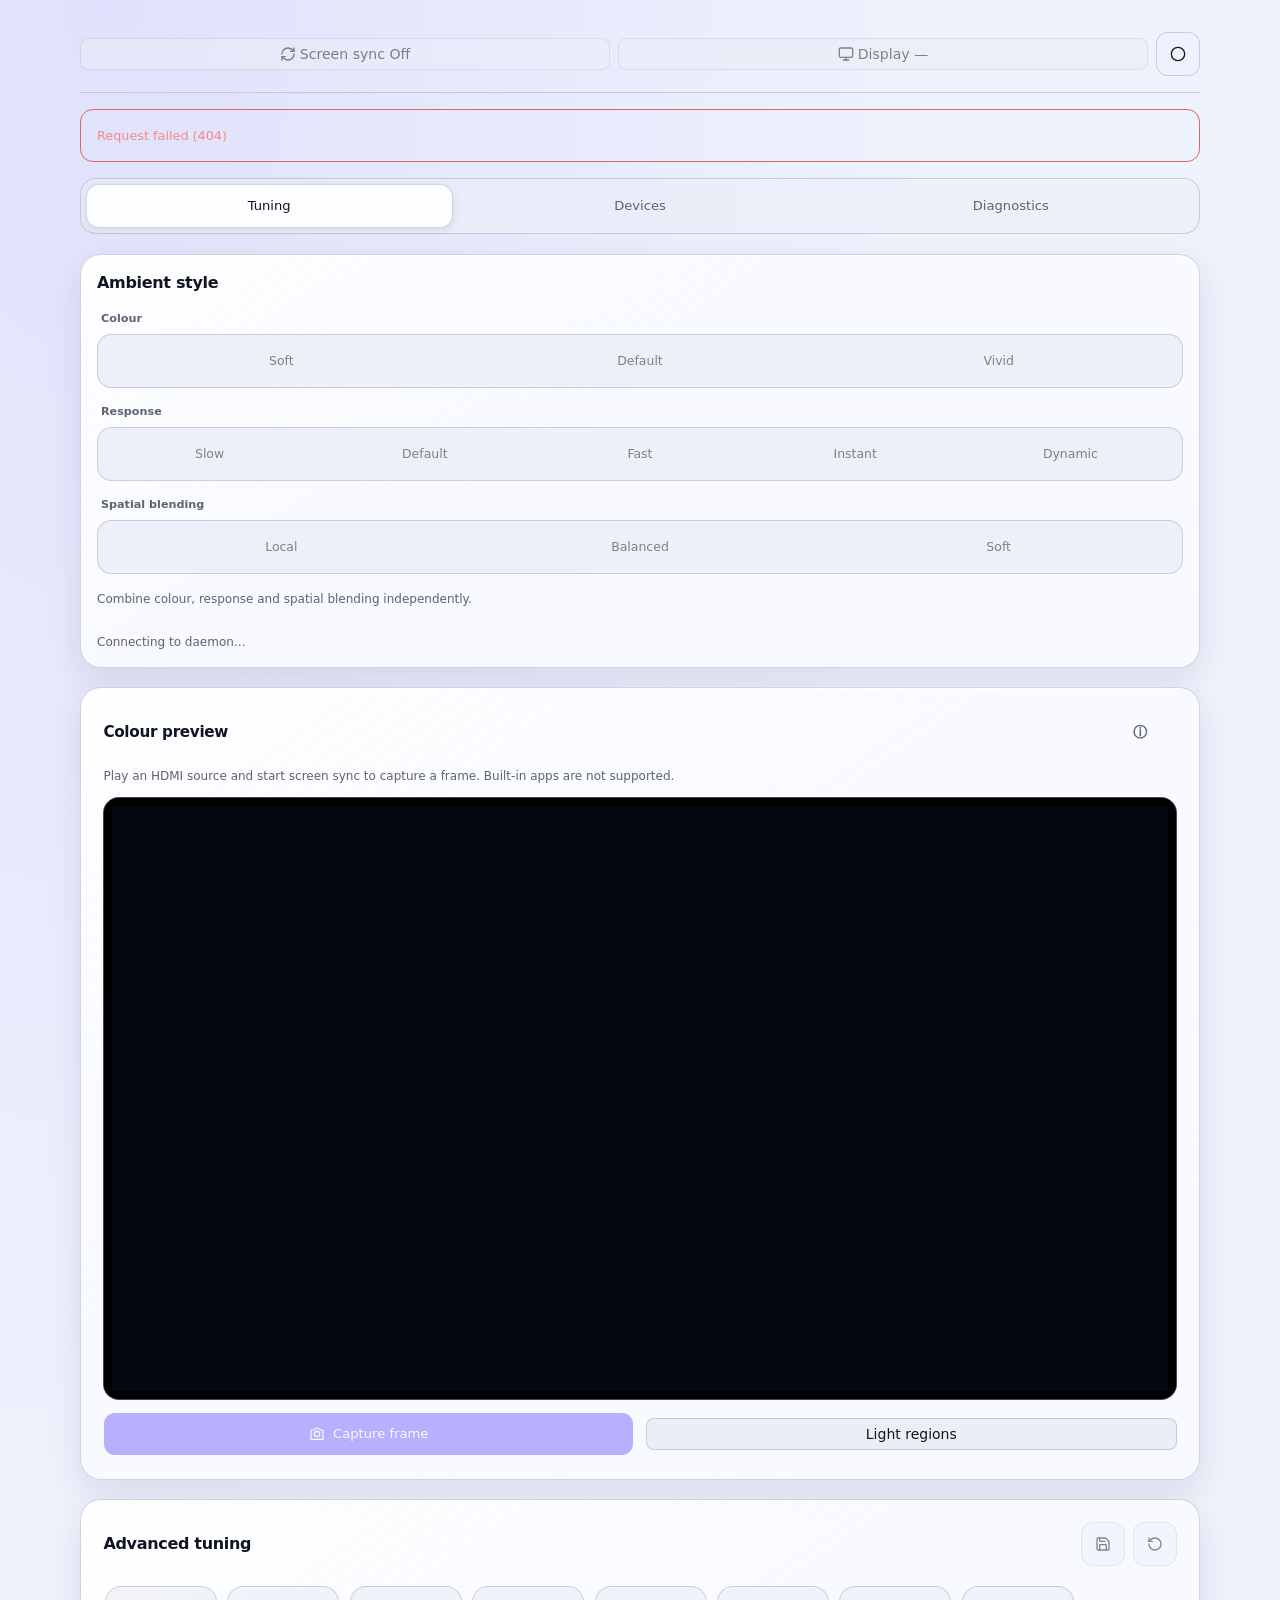
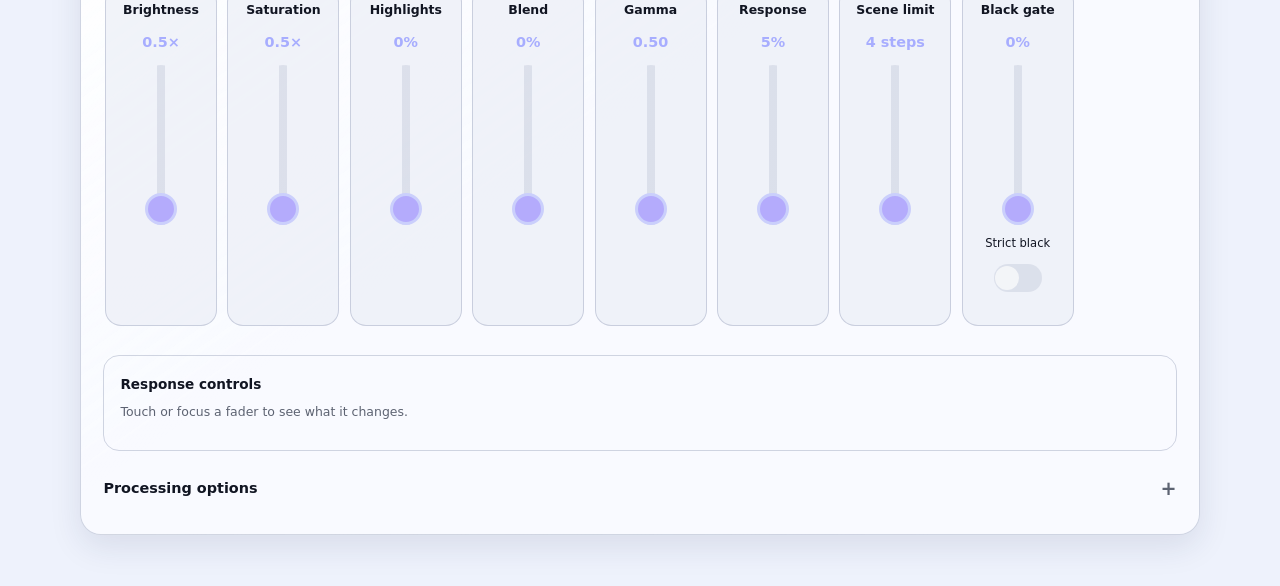
==== commit ae7dca81: "Add Dynamic response: smoothing follows on-screen energy color::energy measures frame-to-frame chang" ====
--- a/src/web/ui.html
+++ b/src/web/ui.html
@@ -17,18 +17,18 @@
 `,ld=`/`,ud=`*`,dd=``,fd=`comment`,pd=`declaration`;function md(e,t){if(typeof e!=`string`)throw TypeError(`First argument must be a string`);if(!e)return[];t||={};var n=1,r=1;function i(e){var t=e.match(td);t&&(n+=t.length);var i=e.lastIndexOf(cd);r=~i?e.length-i:r+e.length}function a(){var e={line:n,column:r};return function(t){return t.position=new o(e),l(),t}}function o(e){this.start=e,this.end={line:n,column:r},this.source=t.source}o.prototype.content=e;function s(i){var a=Error(t.source+`:`+n+`:`+r+`: `+i);if(a.reason=i,a.filename=t.source,a.line=n,a.column=r,a.source=e,!t.silent)throw a}function c(t){var n=t.exec(e);if(n){var r=n[0];return i(r),e=e.slice(r.length),n}}function l(){c(nd)}function u(e){var t;for(e||=[];t=d();)t!==!1&&e.push(t);return e}function d(){var t=a();if(ld==e.charAt(0)&&ud==e.charAt(1)){for(var n=2;dd!=e.charAt(n)&&(ud!=e.charAt(n)||ld!=e.charAt(n+1));)++n;if(n+=2,dd===e.charAt(n-1))return s(`End of comment missing`);var o=e.slice(2,n-2);return r+=2,i(o),e=e.slice(n),r+=2,t({type:fd,comment:o})}}function f(){var e=a(),t=c(rd);if(t){if(d(),!c(id))return s(`property missing ':'`);var n=c(ad),r=e({type:pd,property:hd(t[0].replace(ed,dd)),value:n?hd(n[0].replace(ed,dd)):dd});return c(od),r}}function p(){var e=[];u(e);for(var t;t=f();)t!==!1&&(e.push(t),u(e));return e}return l(),p()}function hd(e){return e?e.replace(sd,dd):dd}function gd(e,t){let n=null;if(!e||typeof e!=`string`)return n;let r=md(e),i=typeof t==`function`;return r.forEach(e=>{if(e.type!==`declaration`)return;let{property:r,value:a}=e;i?t(r,a,e):a&&(n||={},n[r]=a)}),n}var _d=/\d/,vd=[`-`,`_`,`/`,`.`];function yd(e=``){if(!_d.test(e))return e!==e.toLowerCase()}function bd(e){let t=[],n=``,r,i;for(let a of e){let e=vd.includes(a);if(e===!0){t.push(n),n=``,r=void 0;continue}let o=yd(a);if(i===!1){if(r===!1&&o===!0){t.push(n),n=a,r=o;continue}if(r===!0&&o===!1&&n.length>1){let e=n.at(-1);t.push(n.slice(0,Math.max(0,n.length-1))),n=e+a,r=o;continue}}n+=a,r=o,i=e}return t.push(n),t}function xd(e){return e?bd(e).map(e=>Cd(e)).join(``):``}function Sd(e){return wd(xd(e||``))}function Cd(e){return e?e[0].toUpperCase()+e.slice(1):``}function wd(e){return e?e[0].toLowerCase()+e.slice(1):``}function Td(e){if(!e)return{};let t={};function n(e,n){e.startsWith(`-moz-`)||e.startsWith(`-webkit-`)||e.startsWith(`-ms-`)||e.startsWith(`-o-`)?t[xd(e)]=n:e.startsWith(`--`)?t[e]=n:t[Sd(e)]=n}return gd(e,n),t}function Ed(...e){return(...t)=>{for(let n of e)typeof n==`function`&&n(...t)}}function Dd(e,t){let n=RegExp(e,`g`);return e=>{if(typeof e!=`string`)throw TypeError(`expected an argument of type string, but got ${typeof e}`);return e.match(n)?e.replace(n,t):e}}var Od=Dd(/[A-Z]/,e=>`-${e.toLowerCase()}`);function kd(e){if(!e||typeof e!=`object`||Array.isArray(e))throw TypeError(`expected an argument of type object, but got ${typeof e}`);return Object.keys(e).map(t=>`${Od(t)}: ${e[t]};`).join(`
 `)}function Ad(e={}){return kd(e).replace(`
 `,` `)}var jd=new Set(`onabort.onanimationcancel.onanimationend.onanimationiteration.onanimationstart.onauxclick.onbeforeinput.onbeforetoggle.onblur.oncancel.oncanplay.oncanplaythrough.onchange.onclick.onclose.oncompositionend.oncompositionstart.oncompositionupdate.oncontextlost.oncontextmenu.oncontextrestored.oncopy.oncuechange.oncut.ondblclick.ondrag.ondragend.ondragenter.ondragleave.ondragover.ondragstart.ondrop.ondurationchange.onemptied.onended.onerror.onfocus.onfocusin.onfocusout.onformdata.ongotpointercapture.oninput.oninvalid.onkeydown.onkeypress.onkeyup.onload.onloadeddata.onloadedmetadata.onloadstart.onlostpointercapture.onmousedown.onmouseenter.onmouseleave.onmousemove.onmouseout.onmouseover.onmouseup.onpaste.onpause.onplay.onplaying.onpointercancel.onpointerdown.onpointerenter.onpointerleave.onpointermove.onpointerout.onpointerover.onpointerup.onprogress.onratechange.onreset.onresize.onscroll.onscrollend.onsecuritypolicyviolation.onseeked.onseeking.onselect.onselectionchange.onselectstart.onslotchange.onstalled.onsubmit.onsuspend.ontimeupdate.ontoggle.ontouchcancel.ontouchend.ontouchmove.ontouchstart.ontransitioncancel.ontransitionend.ontransitionrun.ontransitionstart.onvolumechange.onwaiting.onwebkitanimationend.onwebkitanimationiteration.onwebkitanimationstart.onwebkittransitionend.onwheel`.split(`.`));function Md(e){return jd.has(e)}function Nd(...e){let t={...e[0]};for(let n=1;n<e.length;n++){let r=e[n];if(r){for(let e of Object.keys(r)){let n=t[e],i=r[e],a=typeof n==`function`,o=typeof i==`function`;if(a&&typeof o&&Md(e))t[e]=$u(n,i);else if(a&&o)t[e]=Ed(n,i);else if(e===`class`){let r=Ju(n),a=Ju(i);r&&a?t[e]=ji(n,i):r?t[e]=ji(n):a&&(t[e]=ji(i))}else if(e===`style`){let r=typeof n==`object`,a=typeof i==`object`,o=typeof n==`string`,s=typeof i==`string`;if(r&&a)t[e]={...n,...i};else if(r&&s){let r=Td(i);t[e]={...n,...r}}else if(o&&a)t[e]={...Td(n),...i};else if(o&&s){let r=Td(n),a=Td(i);t[e]={...r,...a}}else r?t[e]=n:a?t[e]=i:o?t[e]=n:s&&(t[e]=i)}else t[e]=i===void 0?n:i}for(let e of Object.getOwnPropertySymbols(r)){let n=t[e],i=r[e];t[e]=i===void 0?n:i}}}return typeof t.style==`object`&&(t.style=Ad(t.style).replaceAll(`
-`,` `)),t.hidden===!1&&(t.hidden=void 0,delete t.hidden),t.disabled===!1&&(t.disabled=void 0,delete t.disabled),t}var Pd={position:`absolute`,width:`1px`,height:`1px`,padding:`0`,margin:`-1px`,overflow:`hidden`,clip:`rect(0, 0, 0, 0)`,whiteSpace:`nowrap`,borderWidth:`0`,transform:`translateX(-100%)`};Ad(Pd);var Fd=typeof window<`u`?window:void 0;typeof window<`u`&&window.document,typeof window<`u`&&window.navigator,typeof window<`u`&&window.location;function Id(e){let t=e.activeElement;for(;t?.shadowRoot;){let e=t.shadowRoot.activeElement;if(e===t)break;t=e}return t}new class{#e;#t;constructor(e={}){let{window:t=Fd,document:n=t?.document}=e;t!==void 0&&(this.#e=n,this.#t=oi(e=>{let n=Wr(t,`focusin`,e),r=Wr(t,`focusout`,e);return()=>{n(),r()}}))}get current(){return this.#t?.(),this.#e?Id(this.#e):null}};var Ld=class{#e;#t;constructor(e){this.#e=e,this.#t=Symbol(e)}get key(){return this.#t}exists(){return tt(this.#t)}get(){let e=$e(this.#t);if(e===void 0)throw Error(`Context "${this.#e}" not found`);return e}getOr(e){let t=$e(this.#t);return t===void 0?e:t}set(e){return et(this.#t,e)}};function Rd(e,t){return{[kr()]:n=>Qu(e)?(e.current=n,Er(()=>t?.(n)),()=>{`isConnected`in n&&n.isConnected||(e.current=null,t?.(null))}):(e(n),Er(()=>t?.(n)),()=>{`isConnected`in n&&n.isConnected||(e(null),t?.(null))})}}function zd(e){return e?`true`:`false`}function Bd(e){return e?``:void 0}function Vd(e){return e?!0:void 0}function Hd(e){return e?`checked`:`unchecked`}function Ud(e,t){return t?`mixed`:e?`true`:`false`}var Wd=class{#e;#t;attrs;constructor(e){this.#e=e.getVariant?e.getVariant():null,this.#t=this.#e?`data-${this.#e}-`:`data-${e.component}-`,this.getAttr=this.getAttr.bind(this),this.selector=this.selector.bind(this),this.attrs=Object.fromEntries(e.parts.map(e=>[e,this.getAttr(e)]))}getAttr(e,t){return t?`data-${t}-${e}`:`${this.#t}${e}`}selector(e,t){return`[${this.getAttr(e,t)}]`}};function Gd(e){let t=new Wd(e);return{...t.attrs,selector:t.selector,getAttr:t.getAttr}}function Kd(){}function qd(e,t){return t===void 0?`bits-${e}`:`bits-${e}-${t}`}Je();var Jd=new Set([`$$slots`,`$$events`,`$$legacy`,`value`]),Yd=W(`<input/>`);function Xd(e,t){nt(t,!0);let n=q(t,`value`,15),r=Sa(t,Jd),i=N(()=>Nd(r,{"aria-hidden":`true`,tabindex:-1,style:{...Pd,position:`absolute`,top:`0`,left:`0`}}));var a=ii(),o=bn(a),s=e=>{var t=Yd();ca(t,()=>({...U(i),value:n(),defaultChecked:U(i).checked})),G(e,t)},c=e=>{var t=Yd(),r=e=>n(e.currentTarget.value);ca(t,()=>({...U(i),value:n(),defaultValue:n()??``,oninput:r})),G(e,t)};hi(o,e=>{U(i).type===`checkbox`?e(s):e(c,-1)}),G(e,a),rt()}var Zd=Gd({component:`switch`,parts:[`root`,`thumb`]}),Qd=new Ld(`Switch.Root`),$d=class e{static create(t){return Qd.set(new e(t))}opts;attachment;constructor(e){this.opts=e,this.attachment=Rd(e.ref),this.onkeydown=this.onkeydown.bind(this),this.onclick=this.onclick.bind(this)}#e(){this.opts.checked.current=!this.opts.checked.current}onkeydown(e){e.key!==`Enter`&&e.key!==` `||this.opts.disabled.current||(e.preventDefault(),this.#e())}onclick(e){this.opts.disabled.current||this.#e()}#t=N(()=>({"data-disabled":Bd(this.opts.disabled.current),"data-state":Hd(this.opts.checked.current),"data-required":Bd(this.opts.required.current)}));get sharedProps(){return U(this.#t)}set sharedProps(e){I(this.#t,e)}#n=N(()=>({checked:this.opts.checked.current}));get snippetProps(){return U(this.#n)}set snippetProps(e){I(this.#n,e)}#r=N(()=>({...this.sharedProps,id:this.opts.id.current,role:`switch`,disabled:Vd(this.opts.disabled.current),"aria-checked":Ud(this.opts.checked.current,!1),"aria-required":zd(this.opts.required.current),[Zd.root]:``,onclick:this.onclick,onkeydown:this.onkeydown,...this.attachment}));get props(){return U(this.#r)}set props(e){I(this.#r,e)}},ef=class e{static create(){return new e(Qd.get())}root;#e=N(()=>this.root.opts.name.current!==void 0);get shouldRender(){return U(this.#e)}set shouldRender(e){I(this.#e,e)}constructor(e){this.root=e}#t=N(()=>({type:`checkbox`,name:this.root.opts.name.current,value:this.root.opts.value.current,checked:this.root.opts.checked.current,disabled:this.root.opts.disabled.current,required:this.root.opts.required.current}));get props(){return U(this.#t)}set props(e){I(this.#t,e)}},tf=class e{static create(t){return new e(t,Qd.get())}opts;root;attachment;constructor(e,t){this.opts=e,this.root=t,this.attachment=Rd(e.ref)}#e=N(()=>({checked:this.root.opts.checked.current}));get snippetProps(){return U(this.#e)}set snippetProps(e){I(this.#e,e)}#t=N(()=>({...this.root.sharedProps,id:this.opts.id.current,[Zd.thumb]:``,...this.attachment}));get props(){return U(this.#t)}set props(e){I(this.#t,e)}};function nf(e,t){nt(t,!1);let n=ef.create();_a();var r=ii(),i=bn(r),a=e=>{Xd(e,wa(()=>n.props))};hi(i,e=>{n.shouldRender&&e(a)}),G(e,r),rt()}var rf=new Set([`$$slots`,`$$events`,`$$legacy`,`child`,`children`,`ref`,`id`,`disabled`,`required`,`checked`,`value`,`name`,`type`,`onCheckedChange`]),af=W(`<button><!></button>`),of=W(`<!> <!>`,1);function sf(e,t){let n=ai();nt(t,!0);let r=q(t,`ref`,15,null),i=q(t,`id`,19,()=>qd(n)),a=q(t,`disabled`,3,!1),o=q(t,`required`,3,!1),s=q(t,`checked`,15,!1),c=q(t,`value`,3,`on`),l=q(t,`name`,3,void 0),u=q(t,`type`,3,`button`),d=q(t,`onCheckedChange`,3,Kd),f=Sa(t,rf),p=$d.create({checked:Zu(()=>s(),e=>{s(e),d()?.(e)}),disabled:Zu(()=>a()??!1),required:Zu(()=>o()),value:Zu(()=>c()),name:Zu(()=>l()),id:Zu(()=>i()),ref:Zu(()=>r(),e=>r(e))}),m=N(()=>Nd(f,p.props,{type:u()}));var g=of(),_=bn(g),v=e=>{var n=ii(),r=bn(n);{let e=N(()=>({props:U(m),...p.snippetProps}));Ei(r,()=>t.child,()=>U(e))}G(e,n)},y=e=>{var n=af();ca(n,()=>({...U(m)})),Ei(L(n),()=>t.children??h,()=>p.snippetProps),M(n),G(e,n)};hi(_,e=>{t.child?e(v):e(y,-1)}),nf(z(_,2),{}),G(e,g),rt()}var cf=new Set([`$$slots`,`$$events`,`$$legacy`,`child`,`children`,`ref`,`id`]),lf=W(`<span><!></span>`);function uf(e,t){let n=ai();nt(t,!0);let r=q(t,`ref`,15,null),i=q(t,`id`,19,()=>qd(n)),a=Sa(t,cf),o=tf.create({id:Zu(()=>i()),ref:Zu(()=>r(),e=>r(e))}),s=N(()=>Nd(a,o.props));var c=ii(),l=bn(c),u=e=>{var n=ii(),r=bn(n);{let e=N(()=>({props:U(s),...o.snippetProps}));Ei(r,()=>t.child,()=>U(e))}G(e,n)},d=e=>{var n=lf();ca(n,()=>({...U(s)})),Ei(L(n),()=>t.children??h,()=>o.snippetProps),M(n),G(e,n)};hi(l,e=>{t.child?e(u):e(d,-1)}),G(e,c),rt()}var df=Gd({component:`toggle`,parts:[`root`]}),ff=class e{static create(t){return new e(t)}opts;attachment;constructor(e){this.opts=e,this.attachment=Rd(this.opts.ref),this.onclick=this.onclick.bind(this)}onclick(e){this.opts.disabled.current||(this.opts.pressed.current=!this.opts.pressed.current)}#e=N(()=>({pressed:this.opts.pressed.current}));get snippetProps(){return U(this.#e)}set snippetProps(e){I(this.#e,e)}#t=N(()=>({[df.root]:``,id:this.opts.id.current,"data-disabled":Bd(this.opts.disabled.current),"aria-pressed":zd(this.opts.pressed.current),"data-state":pf(this.opts.pressed.current),disabled:Vd(this.opts.disabled.current),onclick:this.onclick,...this.attachment}));get props(){return U(this.#t)}set props(e){I(this.#t,e)}};function pf(e){return e?`on`:`off`}var mf=new Set([`$$slots`,`$$events`,`$$legacy`,`ref`,`id`,`pressed`,`onPressedChange`,`disabled`,`type`,`children`,`child`]),hf=W(`<button><!></button>`);function gf(e,t){let n=ai();nt(t,!0);let r=q(t,`ref`,15,null),i=q(t,`id`,19,()=>qd(n)),a=q(t,`pressed`,15,!1),o=q(t,`onPressedChange`,3,Kd),s=q(t,`disabled`,3,!1),c=q(t,`type`,3,`button`),l=Sa(t,mf),u=ff.create({pressed:Zu(()=>a(),e=>{a(e),o()(e)}),disabled:Zu(()=>s()??!1),id:Zu(()=>i()),ref:Zu(()=>r(),e=>r(e))}),d=N(()=>Nd(l,u.props,{type:c()}));var f=ii(),p=bn(f),m=e=>{var n=ii(),r=bn(n);{let e=N(()=>({props:U(d),...u.snippetProps}));Ei(r,()=>t.child,()=>U(e))}G(e,n)},g=e=>{var n=hf();ca(n,()=>({...U(d)})),Ei(L(n),()=>t.children??h,()=>u.snippetProps),M(n),G(e,n)};hi(p,e=>{t.child?e(m):e(g,-1)}),G(e,f),rt()}var _f=new Set([`$$slots`,`$$events`,`$$legacy`,`ref`,`class`,`children`]),vf=W(`<div><!></div>`);function yf(e,t){nt(t,!0);let n=q(t,`ref`,15,null),r=Sa(t,_f);var i=vf();ca(i,e=>({"data-slot":`item-title`,class:e,...r}),[()=>Ls(`gap-2 text-sm leading-snug font-medium underline-offset-4 line-clamp-1 flex w-fit items-center`,t.class)]),Ei(L(i),()=>t.children??h),M(i),ga(i,e=>n(e),()=>n()),G(e,i),rt()}var bf=Gu({base:`[a]:hover:bg-muted rounded-lg border text-sm group/item flex w-full flex-wrap items-center transition-colors duration-100 outline-none focus-visible:border-ring focus-visible:ring-[3px] focus-visible:ring-ring/50 [a]:transition-colors`,variants:{variant:{default:`border-transparent`,outline:`border-border`,muted:`bg-muted/50 border-transparent`},size:{default:`gap-2.5 px-3 py-2.5`,sm:`gap-2.5 px-3 py-2.5`,xs:`gap-2 px-2.5 py-2 in-data-[slot=dropdown-menu-content]:p-0`}},defaultVariants:{variant:`default`,size:`default`}}),xf=new Set([`$$slots`,`$$events`,`$$legacy`,`ref`,`class`,`child`,`variant`,`size`]),Sf=W(`<div><!></div>`);function Cf(e,t){nt(t,!0);let n=q(t,`ref`,15,null),r=Sa(t,xf),i=N(()=>({class:Ls(bf({variant:t.variant,size:t.size}),t.class),"data-slot":`item`,"data-variant":t.variant,"data-size":t.size,...r}));var a=ii(),o=bn(a),s=e=>{var n=ii();Ei(bn(n),()=>t.child,()=>({props:U(i)})),G(e,n)},c=e=>{var t=Sf();ca(t,()=>({...U(i)})),Ei(L(t),()=>U(i).children??h),M(t),ga(t,e=>n(e),()=>n()),G(e,t)};hi(o,e=>{t.child?e(s):e(c,-1)}),G(e,a),rt()}function wf(){return typeof navigator>`u`?!1:/iPad|iPhone|iPod/.test(navigator.userAgent)||navigator.platform===`MacIntel`&&navigator.maxTouchPoints>1}function Tf(e){if(!e||typeof window>`u`||!wf()||e.querySelector(`:scope > [data-haptic-trigger]`))return;let t=document.createElement(`label`);t.setAttribute(`data-haptic-trigger`,``),t.setAttribute(`aria-hidden`,`true`),Object.assign(t.style,{position:`absolute`,inset:`0`,touchAction:`manipulation`}),t.style.setProperty(`-webkit-tap-highlight-color`,`transparent`);let n=document.createElement(`input`);n.type=`checkbox`,n.setAttribute(`switch`,``),Object.assign(n.style,{position:`absolute`,width:`1px`,height:`1px`,margin:`0`,visibility:`hidden`}),n.addEventListener(`click`,e=>e.stopPropagation()),t.append(n),getComputedStyle(e).position===`static`&&(e.style.position=`relative`),e.insertAdjacentElement(`beforeend`,t)}function Ef(e){if(!(e instanceof HTMLButtonElement))return;Tf(e);let t=e.querySelector(`[data-haptic-trigger]`);if(!t)return;let n=t.querySelector(`input`);n&&(n.tabIndex=-1);let r=t=>{t.stopPropagation(),setTimeout(()=>{e.disabled||e.click()},0)};return t.addEventListener(`click`,r),()=>{t.removeEventListener(`click`,r),t.remove()}}function Df(){if(typeof navigator.vibrate==`function`)try{navigator.vibrate(8)}catch{}}var Of=new Set([`$$slots`,`$$events`,`$$legacy`,`ref`,`class`,`checked`,`size`]);function kf(e,t){nt(t,!0);let n={[kr()]:Ef},r=q(t,`ref`,15,null),i=q(t,`checked`,15,!1),a=q(t,`size`,3,`default`),o=Sa(t,Of);var s=ii(),c=bn(s);{let e=N(()=>Ls(`data-[state=checked]:bg-primary data-[state=unchecked]:bg-input focus-visible:border-ring focus-visible:ring-ring/50 aria-invalid:ring-destructive/20 dark:aria-invalid:ring-destructive/40 aria-invalid:border-destructive dark:aria-invalid:border-destructive/50 dark:data-[state=unchecked]:bg-input/80 shrink-0 rounded-full border border-transparent focus-visible:ring-3 aria-invalid:ring-3 group-has-[:focus-visible]/field-label:ring-0 group-has-[:focus-visible]/field-label:border-transparent data-[size=default]:h-7 data-[size=default]:w-12 data-[size=sm]:h-[14px] data-[size=sm]:w-[24px] peer group/switch relative inline-flex items-center transition-colors outline-none after:absolute after:inset-x-0 after:-inset-y-2 data-disabled:cursor-not-allowed data-disabled:opacity-50`,t.class));Di(c,()=>sf,(t,s)=>{s(t,wa(()=>n,{"data-slot":`switch`,get"data-size"(){return a()},get class(){return U(e)}},()=>o,{get ref(){return r()},set ref(e){r(e)},get checked(){return i()},set checked(e){i(e)},children:(e,t)=>{var n=ii(),r=bn(n);{let e=N(()=>Ls(`bg-primary-foreground rounded-full group-data-[size=default]/switch:size-6 group-data-[size=sm]/switch:size-3 group-data-[size=default]/switch:data-[state=checked]:translate-x-5 group-data-[size=sm]/switch:data-[state=checked]:translate-x-[calc(100%_-_2px)] group-data-[size=default]/switch:data-[state=unchecked]:translate-x-0 group-data-[size=sm]/switch:data-[state=unchecked]:translate-x-0 pointer-events-none block ring-0 motion-safe:transition-transform`,`rtl:data-[state=checked]:translate-x-[calc(-100%)]`));Di(r,()=>uf,(t,n)=>{n(t,{"data-slot":`switch-thumb`,get class(){return U(e)}})})}G(e,n)},$$slots:{default:!0}}))})}G(e,s),rt()}var Af=W(`<label> </label>`),jf=W(`<!> <!>`,1);function Mf(e,t){let n=ai(),r=q(t,`disabled`,3,!1),i=q(t,`compact`,3,!1);var a=ii();Di(bn(a),()=>Cf,(e,a)=>{a(e,{class:`setting-item`,get"data-compact"(){return i()},children:(e,i)=>{var a=jf(),o=bn(a);Di(o,()=>Us,(e,r)=>{r(e,{children:(e,r)=>{var i=jf(),a=bn(i);Di(a,()=>yf,(e,r)=>{r(e,{children:(e,r)=>{var i=Af(),a=R(i,!0);B(()=>{oa(i,`for`,n),K(a,t.title)}),G(e,i)},$$slots:{default:!0}})});var o=z(a,2),s=e=>{var r=ii(),i=bn(r);{let e=N(()=>`${n}-description`);Di(i,()=>Ks,(n,r)=>{r(n,{get id(){return U(e)},children:(e,n)=>{ke();var r=ri();B(()=>K(r,t.description)),G(e,r)},$$slots:{default:!0}})})}G(e,r)};hi(o,e=>{t.description&&e(s)}),G(e,i)},$$slots:{default:!0}})}),Di(z(o,2),()=>Bs,(e,i)=>{i(e,{children:(e,i)=>{var a=()=>t.checked,o=t.onchange;{let i=N(()=>t.description?`${n}-description`:void 0);kf(e,{get id(){return n},get disabled(){return r()},get"aria-describedby"(){return U(i)},get checked(){return a()},set checked(e){o(e)}})}},$$slots:{default:!0}})}),G(e,a)},$$slots:{default:!0}})}),G(e,a)}var Nf=Gu({base:`hover:text-foreground aria-pressed:bg-muted focus-visible:border-ring focus-visible:ring-ring/50 aria-invalid:ring-destructive/20 dark:aria-invalid:ring-destructive/40 aria-invalid:border-destructive data-[state=on]:bg-muted gap-1 rounded-lg text-sm font-medium transition-colors [&_svg:not([class*='size-'])]:size-4 group/toggle inline-flex items-center justify-center whitespace-nowrap outline-none hover:bg-muted focus-visible:ring-[3px] disabled:pointer-events-none disabled:opacity-50 [&_svg]:pointer-events-none [&_svg]:shrink-0`,variants:{variant:{default:`bg-transparent`,outline:`border-input hover:bg-muted border bg-transparent`},size:{default:`h-8 min-w-8 px-2.5 has-data-[icon=inline-end]:pr-2 has-data-[icon=inline-start]:pl-2`,sm:`h-7 min-w-7 rounded-[min(var(--radius-md),12px)] px-2.5 text-[0.8rem] has-data-[icon=inline-end]:pr-1.5 has-data-[icon=inline-start]:pl-1.5 [&_svg:not([class*='size-'])]:size-3.5`,lg:`h-9 min-w-9 px-2.5 has-data-[icon=inline-end]:pr-2 has-data-[icon=inline-start]:pl-2`}},defaultVariants:{variant:`default`,size:`default`}}),Pf=new Set([`$$slots`,`$$events`,`$$legacy`,`ref`,`pressed`,`class`,`size`,`variant`]);function Ff(e,t){nt(t,!0);let n={[kr()]:Ef},r=q(t,`ref`,15,null),i=q(t,`pressed`,15,!1),a=q(t,`size`,3,`default`),o=q(t,`variant`,3,`default`),s=Sa(t,Pf);var c=ii(),l=bn(c);{let e=N(()=>Ls(Nf({variant:o(),size:a()}),t.class));Di(l,()=>gf,(t,a)=>{a(t,wa(()=>n,{"data-slot":`toggle`,get class(){return U(e)}},()=>s,{get ref(){return r()},set ref(e){r(e)},get pressed(){return i()},set pressed(e){i(e)}}))})}G(e,c),rt()}var If=Gu({base:`focus-visible:border-ring focus-visible:ring-ring/50 aria-invalid:ring-destructive/20 dark:aria-invalid:ring-destructive/40 aria-invalid:border-destructive dark:aria-invalid:border-destructive/50 rounded-lg border border-transparent bg-clip-padding text-sm font-medium focus-visible:ring-3 aria-invalid:ring-3 active:not-aria-[haspopup]:translate-y-px [&_svg:not([class*='size-'])]:size-4 group/button inline-flex shrink-0 items-center justify-center whitespace-nowrap transition-colors outline-offset-2 select-none disabled:pointer-events-none disabled:opacity-50 [&_svg]:pointer-events-none [&_svg]:shrink-0`,variants:{variant:{default:`bg-primary text-primary-foreground hover:bg-primary/80`,outline:`border-border bg-background hover:bg-muted hover:text-foreground dark:bg-input/30 dark:border-input dark:hover:bg-input/50 aria-expanded:bg-muted aria-expanded:text-foreground`,secondary:`bg-secondary text-secondary-foreground hover:bg-[color-mix(in_oklch,var(--secondary),var(--foreground)_5%)] aria-expanded:bg-secondary aria-expanded:text-secondary-foreground`,ghost:`hover:bg-muted hover:text-foreground dark:hover:bg-muted/50 aria-expanded:bg-muted aria-expanded:text-foreground`,destructive:`bg-destructive/10 hover:bg-destructive/20 focus-visible:ring-destructive/20 dark:focus-visible:ring-destructive/40 dark:bg-destructive/20 text-destructive focus-visible:border-destructive/40 dark:hover:bg-destructive/30`,link:`text-primary underline-offset-4 hover:underline`},size:{default:`h-8 gap-1.5 px-2.5 has-data-[icon=inline-end]:pr-2 has-data-[icon=inline-start]:pl-2`,xs:`h-6 gap-1 rounded-[min(var(--radius-md),10px)] px-2 text-xs in-data-[slot=button-group]:rounded-lg has-data-[icon=inline-end]:pr-1.5 has-data-[icon=inline-start]:pl-1.5 [&_svg:not([class*='size-'])]:size-3`,sm:`h-7 gap-1 rounded-[min(var(--radius-md),12px)] px-2.5 text-[0.8rem] in-data-[slot=button-group]:rounded-lg has-data-[icon=inline-end]:pr-1.5 has-data-[icon=inline-start]:pl-1.5 [&_svg:not([class*='size-'])]:size-3.5`,lg:`h-9 gap-1.5 px-2.5 has-data-[icon=inline-end]:pr-2 has-data-[icon=inline-start]:pl-2`,icon:`size-8`,"icon-xs":`size-6 rounded-[min(var(--radius-md),10px)] in-data-[slot=button-group]:rounded-lg [&_svg:not([class*='size-'])]:size-3`,"icon-sm":`size-7 rounded-[min(var(--radius-md),12px)] in-data-[slot=button-group]:rounded-lg`,"icon-lg":`size-9`}},defaultVariants:{variant:`default`,size:`default`}}),Lf=new Set([`$$slots`,`$$events`,`$$legacy`,`class`,`variant`,`size`,`ref`,`href`,`type`,`disabled`,`children`]),Rf=W(`<a><!></a>`),zf=W(`<button><!></button>`);function Bf(e,t){nt(t,!0);let n=q(t,`variant`,3,`default`),r=q(t,`size`,3,`default`),i=q(t,`ref`,15,null),a=q(t,`href`,3,void 0),o=q(t,`type`,3,`button`),s=Sa(t,Lf);var c=ii(),l=bn(c),u=e=>{var o=Rf();ca(o,e=>({"data-slot":`button`,class:e,href:t.disabled?void 0:a(),"aria-disabled":t.disabled,role:t.disabled?`link`:void 0,tabindex:t.disabled?-1:void 0,...s}),[()=>Ls(If({variant:n(),size:r()}),t.class)]),Ei(L(o),()=>t.children??h),M(o),ga(o,e=>i(e),()=>i()),G(e,o)},d=e=>{var a=zf();ca(a,e=>({"data-slot":`button`,class:e,type:o(),disabled:t.disabled,...s}),[()=>Ls(If({variant:n(),size:r()}),t.class)]),Ei(L(a),()=>t.children??h),M(a),ki(a,()=>Ef),ga(a,e=>i(e),()=>i()),G(e,a)};hi(l,e=>{a()?e(u):e(d,-1)}),G(e,c),rt()}var Vf=n({SettingsWriter:()=>Uf,request:()=>Hf});async function Hf(e,t,n=t===void 0?`GET`:`POST`){let r=new AbortController,i=setTimeout(()=>r.abort(),e.includes(`/pair/`)?6e4:1e4);try{let i=await fetch(e,{method:n,signal:r.signal,headers:t===void 0?void 0:{"Content-Type":`application/json`},body:t===void 0?void 0:JSON.stringify(t)}),a=await i.text(),o;try{o=a?JSON.parse(a):{}}catch{if(i.ok)throw Error(`Invalid server response`)}if(!i.ok){let e=typeof o==`object`&&o&&`error`in o?String(o.error):`Request failed (${i.status})`;throw Error(e)}return o}finally{clearTimeout(i)}}var Uf,Wf=t((()=>{Uf=class{write;next;running=null;constructor(e){this.write=e}push(e){return this.next=e,this.drain()}drain(){return this.running||=(async()=>{for(;this.next!==void 0;){let e=this.next;this.next=void 0;try{await this.write(e)}catch(t){throw this.next===void 0&&(this.next=e),t}}})().finally(()=>{this.running=null}),this.running}async flush(){this.running?await this.running:this.next!==void 0&&await this.drain()}get pending(){return this.running!==null}}}));Wf();var Gf=class{#e=F(null);get status(){return U(this.#e)}set status(e){I(this.#e,e)}#t=F(null);get settings(){return U(this.#t)}set settings(e){I(this.#t,e)}#n=F(0);get receivedAt(){return U(this.#n)}set receivedAt(e){I(this.#n,e,!0)}#r=F(null);get display(){return U(this.#r)}set display(e){I(this.#r,e,!0)}#i=F(!1);get busy(){return U(this.#i)}set busy(e){I(this.#i,e,!0)}#a=F(!1);get saving(){return U(this.#a)}set saving(e){I(this.#a,e,!0)}#o=F(``);get error(){return U(this.#o)}set error(e){I(this.#o,e,!0)}#s=F(``);get notice(){return U(this.#s)}set notice(e){I(this.#s,e,!0)}#c=F(!1);get dirty(){return U(this.#c)}set dirty(e){I(this.#c,e,!0)}#l=F(!1);get online(){return U(this.#l)}set online(e){I(this.#l,e,!0)}timer;saveTimer;stopped=!1;polling=!1;revision=0;writer=new Uf(async e=>{await Hf(`/api/settings`,e)});async refresh(){if(this.polling||this.stopped)return;this.polling=!0;let e=this.revision;try{let t=await Hf(`/api/status`);if(!t.settings||typeof t.pipeline_state!=`string`)throw Error(`Invalid status response`);this.status=t,this.receivedAt=Date.now(),this.online=!0,this.writer.pending||this.busy||this.dirty||e!==this.revision||(this.settings=t.settings)}catch(e){this.online=!1,this.error=Kf(e)}finally{this.polling=!1}}async refreshDisplay(){try{let e=await Hf(`/api/display`);this.display=typeof e.enabled==`boolean`?e.enabled:null}catch{this.display=null}}start(){return this.stopped=!1,this.loop(),()=>this.stop()}async loop(){this.stopped||(document.hidden||await Promise.all([this.refresh(),this.refreshDisplay()]),this.stopped||(this.timer=setTimeout(()=>void this.loop(),1500)))}stop(){this.stopped=!0,clearTimeout(this.timer),clearTimeout(this.saveTimer)}patch(e){if(!this.settings||this.busy)return;this.revision++,this.settings={...this.settings,...e},this.dirty=!0,this.error=``;let t=this.revision;this.writer.push(structuredClone(this.settings)).then(()=>{t===this.revision&&this.scheduleSave()}).catch(e=>{this.error=Kf(e)})}scheduleSave(){this.stopped||(clearTimeout(this.saveTimer),this.saveTimer=setTimeout(()=>void this.save(),1e3))}async save(){if(this.busy||this.saving){this.scheduleSave();return}clearTimeout(this.saveTimer),this.saving=!0;let e=this.revision;try{await this.writer.flush(),await Hf(`/api/save-config`,void 0,`POST`),e===this.revision&&(this.dirty=!1,this.notice=`Saved automatically.`),await this.refresh()}catch(e){this.error=`Could not save: `+Kf(e)}finally{this.saving=!1}}async preset(e,t=!1){if(!(this.busy||!t&&this.status?.active_preset===e)){this.busy=!0,this.error=``;try{await this.writer.flush(),await Hf(`/api/presets/${encodeURIComponent(e)}${t?`/reset`:``}`,void 0,`POST`),this.revision++;let n=await Hf(`/api/status`);this.status=n,this.settings=n.settings,this.receivedAt=Date.now(),this.dirty=!0,this.scheduleSave()}catch(e){this.error=Kf(e)}finally{this.busy=!1}}}async command(e,t){if(!this.busy){this.busy=!0,this.error=``;try{await this.writer.flush();let n=await Hf(e,t,`POST`);return this.notice=`Applied.`,n}catch(e){throw this.error=Kf(e),e}finally{this.busy=!1,await Promise.all([this.refresh(),this.refreshDisplay()])}}}get requested(){return!!this.status&&(this.status.pipeline_state===`running`||![`paused`,`faulted`].includes(this.status.pipeline_state)&&this.status.requested_running===!0)}};function Kf(e){return e instanceof Error?e.message:String(e)}var qf=[{key:`brightness_multiplier`,label:`Brightness`,stops:[.5,1,1.5,2,2.5],format:e=>`${Number(e.toFixed(2))}×`,help:`Scales shared lighting brightness; device output trims remain independent.`},{key:`saturation_boost`,label:`Saturation`,stops:[.5,1,1.5,2,2.5],format:e=>`${Number(e.toFixed(2))}×`,help:`Below 1 reduces colour intensity; 1 is unchanged. Higher values push colours towards full saturation.`},{key:`peak_weight`,label:`Highlights`,stops:[0,.1,.2,.3,.4,.5,.6,.7,.8,.9,1],format:e=>`${Math.round(e*100)}%`,help:`Weights bright highlights more strongly than average screen colour. The frozen colour preview does not simulate peak sampling.`},{key:`spatial_blend`,label:`Blend`,stops:[0,.05,.1,.15,.2,.25,.3,.35,.4,.45,.5],format:e=>`${Math.round(e*100)}%`,help:`Mixes neighbouring screen regions with local colour. Black regions remain off. The preview overlay shows sampling geometry, not this mixing.`},{key:`gamma`,label:`Gamma`,stops:[.5,.6,.7,.85,1,1.2,1.4,1.7,2],format:e=>e.toFixed(2),help:`Above 1 darkens midtones; below 1 lifts them. Neutral is 1.`},{key:`smoothing_factor`,label:`Response`,stops:[.05,.08,.12,.18,.25,.35,.5,.65,.8,1],format:e=>`${Math.round(e*100)}%`,help:`Higher values follow colour changes faster; 100% removes temporal smoothing. Moving this fader makes rise and fall response equal.`},{key:`max_color_step`,label:`Scene limit`,stops:[4,6,8,12,16,24,32,48,64,255],format:e=>e>=255?`Off`:`${e} steps`,help:`Maximum RGB component change per 1/30 second, including scene cuts. Lower values produce gentler transitions; Off lets the lights follow strobes.`},{key:`noise_gate_threshold`,label:`Black gate`,stops:[0,.005,.01,.015,.02,.03,.04,.06],format:e=>`${Number((e*100).toFixed(1))}%`,help:`Treats very dark screen regions as black. Strict black turns those lights fully off.`}],Jf=[{value:`softColor`,label:`Soft`,help:`Subdued saturation, reduced intensity and gentle highlights.`},{value:`neutral`,label:`Default`,help:`Neutral saturation, brightness and gamma with balanced highlights.`},{value:`vividColor`,label:`Vivid`,help:`Richer saturation, stronger highlights and deeper contrast.`}],Yf={low:[.2,.18,.22,6],default:[.35,.35,.35,12],fast:[.65,.65,.7,64],instant:[1,1,1,255]},Xf={gentle_room_lights:!1,black_frame_hold_ms:0,black_frame_fade_ms:0,instant_scene_cuts:!0,strobe_boost:!0},Zf=[6,8,10,12],Qf=[{value:`-1`,label:`Default`,help:`Driver default. Measured on the C5: same ~10 Hz refresh as every preset.`},{value:`0`,label:`0`,help:`Preset 0: 16 zones, ~10 Hz refresh.`},{value:`1`,label:`1`,help:`Preset 1: 16 zones, ~10 Hz refresh.`},{value:`2`,label:`2`,help:`Preset 2: 16 zones, ~10 Hz refresh.`},{value:`3`,label:`3 (test)`,help:`Experimental: 14-zone layout our zone map does not match, so colours land in the wrong places. ~10 Hz.`}],$f={local:0,balanced:.15,soft:.3};function ep(e,t){return t.reduce((n,r,i)=>Math.abs(r-e)<Math.abs(t[n]-e)?i:n,0)}function tp(e){return Object.entries(Yf).find(([,t])=>e&&[e.smoothing_factor,e.rise_smoothing_factor,e.fall_smoothing_factor,e.max_color_step].every((e,n)=>Math.abs(e-t[n])<1e-5))?.[0]??``}function np(e){return Object.entries($f).find(([,t])=>e&&Math.abs(e.spatial_blend-t)<1e-5)?.[0]??``}var rp=W(`<fieldset class="preset-group"><legend> </legend> <div class="segmented" role="group"></div></fieldset>`);function ip(e,t){nt(t,!0);let n=q(t,`disabled`,3,!1),r=N(()=>t.options.findIndex(e=>e.value===t.value));var i=rp(),a=L(i),o=R(a,!0),s=z(a,2);let c;bi(s,21,()=>t.options,e=>e.value,(e,r)=>{{let i=N(()=>U(r).value===t.value);Bf(e,{variant:`ghost`,class:`segment`,get"aria-pressed"(){return U(i)},get disabled(){return n()},onfocus:()=>t.onhelp(U(r).help),onclick:()=>{t.onhelp(U(r).help),t.onchange(U(r).value)},children:(e,t)=>{ke();var n=ri();B(()=>K(n,U(r).label)),G(e,n)},$$slots:{default:!0}})}}),M(s),M(i),B(e=>{K(o,t.label),oa(s,`aria-label`,t.label),c=Bi(s,``,c,{"--count":t.options.length,"--selected":e,"--selected-opacity":U(r)<0?0:1})},[()=>Math.max(0,U(r))]),G(e,i),rt()}var ap=W(`<label><span class="fader-label"> </span><output> </output> <input type="range" min="0" step="1"/></label>`);function op(e,t){nt(t,!0);let n=q(t,`disabled`,3,!1),r=q(t,`vertical`,3,!0),i=N(()=>ep(t.value,t.stops));var a=ap(),o=L(a),s=R(o,!0),c=z(o),l=R(c,!0),u=z(c,2);ia(u),M(a),B((e,o)=>{Ri(a,1,Mi([`fader`,!r()&&`horizontal`])),K(s,t.label),K(l,e),oa(u,`aria-label`,t.label),oa(u,`aria-valuetext`,o),oa(u,`aria-orientation`,r()?`vertical`:`horizontal`),oa(u,`max`,t.stops.length-1),aa(u,U(i)),u.disabled=n(),oa(u,`title`,t.help)},[()=>t.format(t.value),()=>t.format(t.value)]),Gr(`focus`,u,function(...e){t.onhelp?.apply(this,e)}),Kr(`pointerdown`,u,function(...e){t.onhelp?.apply(this,e)}),Kr(`input`,u,e=>{t.onhelp(),Df(),t.onchange(t.stops[Number(e.currentTarget.value)])}),G(e,a),rt()}qr([`pointerdown`,`input`]);function sp(e){let t=e;if(!t||!Number.isInteger(t.width)||!Number.isInteger(t.height)||t.width<1||t.height<1||t.width>128||t.height>72||!Array.isArray(t.rgb)||t.rgb.length!==t.width*t.height*3||!t.rgb.every(e=>Number.isInteger(e)&&e>=0&&e<=255)||!Number.isFinite(t.captured_unix_ms)||t.captured_unix_ms<=0)throw Error(`The TV returned an invalid preview frame.`)}function cp(e,t){sp(t);let n=e.getContext(`2d`);if(!n)throw Error(`Image preview is unavailable in this browser.`);let r=n.createImageData(t.width,t.height);for(let e=0;e<t.width*t.height;e++)r.data.set([...t.rgb.slice(e*3,e*3+3),255],e*4);e.width=t.width,e.height=t.height,n.putImageData(r,0,0)}function lp(e){let t=new Map;for(let n of e){let e=n.hue_device_id||`channel:${n.channel_id}`;t.has(e)||t.set(e,{...n,key:e,name:n.name.replace(/ · Segments? [\d,\s–]+$/,``),channels:[],positions:[]});let r=t.get(e);r.channels.push(n);for(let e of n.hue_positions||[])r.positions.some(t=>t.every((t,n)=>t===e[n]))||r.positions.push(e);r.x_min=Math.min(r.x_min,n.x_min),r.x_max=Math.max(r.x_max,n.x_max),r.y_min=Math.min(r.y_min,n.y_min),r.y_max=Math.max(r.y_max,n.y_max)}return[...t.values()]}function up(e){if(e.length<2)return``;if(e.length>2)return`Multi-point layout`;let t=e[0].map((t,n)=>Math.abs(e[1][n]-t)),n=Math.max(...t);if(n<.001)return``;let r=t.indexOf(n);return t.some((e,t)=>t!==r&&e>n*.1)?`Angled`:[`Left ↔ right`,`Front ↔ back`,`Up ↔ down`][r]}function dp(e){let t=up(e);return t===`Front ↔ back`?`Along room depth; monitor end is front, toward the TV wall. Does not indicate LED facing.`:t}function fp(e){return{"Front ↔ back":`M5 3h22v12H5ZM12 18h8m-4-3v3m0 5v10m-5-5 5-5 5 5m-5 5a2 2 0 1 0 0 4 2 2 0 0 0 0-4`,"Left ↔ right":`M4 20h24M10 14l-6 6 6 6m12-12 6 6-6 6`,"Up ↔ down":`M16 5v30M10 11l6-6 6 6m-12 18 6 6 6-6`,Angled:`M5 31 27 9M5 23v8h8M19 9h8v8`,"Multi-point layout":`M5 30V11h22v19`}[up(e)]||``}function pp(e,t){let n=new Map(t),r=e.channels.map(e=>n.get(e.channel_id)).filter(e=>!!e),i=e=>r.length?Math.round(r.reduce((t,n)=>t+n[e],0)/r.length):0;return{r:i(`r`),g:i(`g`),b:i(`b`)}}function mp(e,t){let n=[e?.r||0,e?.g||0,e?.b||0].map(e=>Math.max(0,Math.min(255,e)));return t===void 0?`rgb(${n.join(`,`)})`:`rgba(${n.join(`,`)},${t})`}async function hp(e){let t;try{t=await e.json()}catch{throw Error(`The TV returned an unreadable preview response.`)}if(!e.ok){let e=t?.error;throw Error(typeof e==`string`?e.slice(0,240):`Preview request failed.`)}return t}function gp(e,t){return new Promise((n,r)=>{let i=()=>{clearTimeout(a),r(new DOMException(`Aborted`,`AbortError`))},a=setTimeout(()=>{e.removeEventListener(`abort`,i),n()},t);e.addEventListener(`abort`,i,{once:!0}),e.aborted&&i()})}var _p=class{publish;fetcher;state={busy:!1,frame:null,rendered:null,message:`Capture an HDMI frame to preview colour adjustments.`};settings=null;active=!1;supported=!1;captureRequested=!1;renderRequested=!1;timer;controller;generation=0;settingsKey=``;retries=0;constructor(e,t=(...e)=>fetch(...e)){this.publish=e,this.fetcher=t}update(e,t,n){let r=JSON.stringify(e),i=this.settingsKey!==r,a=!this.active&&t,o=!this.supported&&n;this.settings=e,this.settingsKey=r,this.active=t,this.supported=n,t?((i||a)&&this.state.frame&&e&&this.queueRender(),o&&!this.state.frame&&!this.state.busy&&(this.state.message=`Capture an HDMI frame to preview colour adjustments.`),n||(this.captureRequested=!1,this.state.busy||(this.state.message=this.state.frame?`Frozen frame retained. New frames need active HDMI screen sync.`:`Play an HDMI source and start screen sync to capture a frame. Built-in apps are not supported.`))):this.cancel(),this.emit()}capture(){this.active&&this.supported&&!this.state.busy&&this.settings&&(this.retries=0,this.captureRequested=!0,this.run())}cancel(){this.generation++,this.controller?.abort(),clearTimeout(this.timer),this.timer=void 0,this.captureRequested=this.renderRequested=!1}emit(){this.publish({...this.state})}queueRender(){this.renderRequested=!0,this.retries=0,clearTimeout(this.timer),this.timer=setTimeout(()=>{this.timer=void 0,this.run()},200)}async run(){if(this.state.busy||!this.active||!this.settings)return;let e=this.captureRequested&&this.supported;if(!e&&(!this.renderRequested||this.timer||!this.state.frame))return;this.state.busy=!0,this.emit();let t=this.generation,n=new AbortController;this.controller=n;let r=setTimeout(()=>n.abort(),5e3);try{if(e){this.captureRequested=!1,this.state.frame||(this.state.message=`Waiting for a captured HDMI frame…`),this.emit();let e=Date.now()+4e3,r;do{if(r=await this.fetcher(`/api/preview/frame`,{cache:`no-store`,signal:n.signal}),r.status!==202)break;if(Date.now()>=e)throw Error(`No HDMI frame arrived. Check that screen sync is running.`);await gp(n.signal,250)}while(!n.signal.aborted);let i=await hp(r);if(t!==this.generation||!this.active)return;sp(i),this.state.frame=i,this.renderRequested=!0}else{this.renderRequested=!1;let e=this.state.frame,r=this.settings,i=JSON.stringify(r),a=await this.fetcher(`/api/preview/render`,{method:`POST`,headers:{"Content-Type":`application/json`},body:JSON.stringify({frame:e,settings:r}),signal:n.signal});if(a.status===429&&this.retries++<2){this.renderRequested=!0,this.timer=setTimeout(()=>{this.timer=void 0,this.run()},300);return}let o=await hp(a);if(t!==this.generation||!this.active)return;if(i!==this.settingsKey){this.renderRequested=!0;return}sp(o),this.state.rendered=o,this.state.message=`Frozen frame captured at ${new Date(e.captured_unix_ms).toLocaleTimeString()}.`}}catch(e){t===this.generation&&this.active&&(this.state.message=n.signal.aborted?`Preview timed out. Try capturing another frame.`:e instanceof Error?e.message:`Preview request failed.`)}finally{clearTimeout(r),this.state.busy=!1,this.controller=void 0,this.emit(),this.active&&(this.captureRequested||this.renderRequested&&!this.timer)&&this.run()}}},vp=W(`<span class="orientation svelte-1l6dv1b" role="img"><svg viewBox="0 0 32 40" fill="none" stroke="currentColor" stroke-width="2" stroke-linecap="round" stroke-linejoin="round" aria-hidden="true" class="svelte-1l6dv1b"><path></path></svg></span>`),yp=W(`<div class="zone svelte-1l6dv1b"><span class="zone-name svelte-1l6dv1b"> </span> <!></div>`),bp=W(`<span class="svelte-1l6dv1b"></span>`),xp=W(`<div aria-hidden="true"></div>`),Sp=W(`<div class="zones svelte-1l6dv1b" aria-label="Hue screen sampling zones"></div> <!>`,1),Cp=ni(`<svg width="18" height="18" viewBox="0 0 24 24" fill="none" stroke="currentColor" stroke-width="1.8" aria-hidden="true"><path d="m8 6 2-3h4l2 3h4a1 1 0 0 1 1 1v13H3V7a1 1 0 0 1 1-1Z"></path><circle cx="12" cy="12" r="4"></circle></svg> Capture frame`,1),wp=W(`<section class="card frame-editor svelte-1l6dv1b" aria-labelledby="frameEditorTitle"><div class="preview-heading svelte-1l6dv1b"><h2 id="frameEditorTitle" class="svelte-1l6dv1b">Colour preview</h2> <details class="preview-help svelte-1l6dv1b"><summary aria-label="About colour preview" class="svelte-1l6dv1b">ⓘ</summary> <p class="svelte-1l6dv1b">Capture an HDMI frame to preview colour adjustments. Sliders also change the lights. Peak
+`,` `)),t.hidden===!1&&(t.hidden=void 0,delete t.hidden),t.disabled===!1&&(t.disabled=void 0,delete t.disabled),t}var Pd={position:`absolute`,width:`1px`,height:`1px`,padding:`0`,margin:`-1px`,overflow:`hidden`,clip:`rect(0, 0, 0, 0)`,whiteSpace:`nowrap`,borderWidth:`0`,transform:`translateX(-100%)`};Ad(Pd);var Fd=typeof window<`u`?window:void 0;typeof window<`u`&&window.document,typeof window<`u`&&window.navigator,typeof window<`u`&&window.location;function Id(e){let t=e.activeElement;for(;t?.shadowRoot;){let e=t.shadowRoot.activeElement;if(e===t)break;t=e}return t}new class{#e;#t;constructor(e={}){let{window:t=Fd,document:n=t?.document}=e;t!==void 0&&(this.#e=n,this.#t=oi(e=>{let n=Wr(t,`focusin`,e),r=Wr(t,`focusout`,e);return()=>{n(),r()}}))}get current(){return this.#t?.(),this.#e?Id(this.#e):null}};var Ld=class{#e;#t;constructor(e){this.#e=e,this.#t=Symbol(e)}get key(){return this.#t}exists(){return tt(this.#t)}get(){let e=$e(this.#t);if(e===void 0)throw Error(`Context "${this.#e}" not found`);return e}getOr(e){let t=$e(this.#t);return t===void 0?e:t}set(e){return et(this.#t,e)}};function Rd(e,t){return{[kr()]:n=>Qu(e)?(e.current=n,Er(()=>t?.(n)),()=>{`isConnected`in n&&n.isConnected||(e.current=null,t?.(null))}):(e(n),Er(()=>t?.(n)),()=>{`isConnected`in n&&n.isConnected||(e(null),t?.(null))})}}function zd(e){return e?`true`:`false`}function Bd(e){return e?``:void 0}function Vd(e){return e?!0:void 0}function Hd(e){return e?`checked`:`unchecked`}function Ud(e,t){return t?`mixed`:e?`true`:`false`}var Wd=class{#e;#t;attrs;constructor(e){this.#e=e.getVariant?e.getVariant():null,this.#t=this.#e?`data-${this.#e}-`:`data-${e.component}-`,this.getAttr=this.getAttr.bind(this),this.selector=this.selector.bind(this),this.attrs=Object.fromEntries(e.parts.map(e=>[e,this.getAttr(e)]))}getAttr(e,t){return t?`data-${t}-${e}`:`${this.#t}${e}`}selector(e,t){return`[${this.getAttr(e,t)}]`}};function Gd(e){let t=new Wd(e);return{...t.attrs,selector:t.selector,getAttr:t.getAttr}}function Kd(){}function qd(e,t){return t===void 0?`bits-${e}`:`bits-${e}-${t}`}Je();var Jd=new Set([`$$slots`,`$$events`,`$$legacy`,`value`]),Yd=W(`<input/>`);function Xd(e,t){nt(t,!0);let n=q(t,`value`,15),r=Sa(t,Jd),i=N(()=>Nd(r,{"aria-hidden":`true`,tabindex:-1,style:{...Pd,position:`absolute`,top:`0`,left:`0`}}));var a=ii(),o=bn(a),s=e=>{var t=Yd();ca(t,()=>({...U(i),value:n(),defaultChecked:U(i).checked})),G(e,t)},c=e=>{var t=Yd(),r=e=>n(e.currentTarget.value);ca(t,()=>({...U(i),value:n(),defaultValue:n()??``,oninput:r})),G(e,t)};hi(o,e=>{U(i).type===`checkbox`?e(s):e(c,-1)}),G(e,a),rt()}var Zd=Gd({component:`switch`,parts:[`root`,`thumb`]}),Qd=new Ld(`Switch.Root`),$d=class e{static create(t){return Qd.set(new e(t))}opts;attachment;constructor(e){this.opts=e,this.attachment=Rd(e.ref),this.onkeydown=this.onkeydown.bind(this),this.onclick=this.onclick.bind(this)}#e(){this.opts.checked.current=!this.opts.checked.current}onkeydown(e){e.key!==`Enter`&&e.key!==` `||this.opts.disabled.current||(e.preventDefault(),this.#e())}onclick(e){this.opts.disabled.current||this.#e()}#t=N(()=>({"data-disabled":Bd(this.opts.disabled.current),"data-state":Hd(this.opts.checked.current),"data-required":Bd(this.opts.required.current)}));get sharedProps(){return U(this.#t)}set sharedProps(e){I(this.#t,e)}#n=N(()=>({checked:this.opts.checked.current}));get snippetProps(){return U(this.#n)}set snippetProps(e){I(this.#n,e)}#r=N(()=>({...this.sharedProps,id:this.opts.id.current,role:`switch`,disabled:Vd(this.opts.disabled.current),"aria-checked":Ud(this.opts.checked.current,!1),"aria-required":zd(this.opts.required.current),[Zd.root]:``,onclick:this.onclick,onkeydown:this.onkeydown,...this.attachment}));get props(){return U(this.#r)}set props(e){I(this.#r,e)}},ef=class e{static create(){return new e(Qd.get())}root;#e=N(()=>this.root.opts.name.current!==void 0);get shouldRender(){return U(this.#e)}set shouldRender(e){I(this.#e,e)}constructor(e){this.root=e}#t=N(()=>({type:`checkbox`,name:this.root.opts.name.current,value:this.root.opts.value.current,checked:this.root.opts.checked.current,disabled:this.root.opts.disabled.current,required:this.root.opts.required.current}));get props(){return U(this.#t)}set props(e){I(this.#t,e)}},tf=class e{static create(t){return new e(t,Qd.get())}opts;root;attachment;constructor(e,t){this.opts=e,this.root=t,this.attachment=Rd(e.ref)}#e=N(()=>({checked:this.root.opts.checked.current}));get snippetProps(){return U(this.#e)}set snippetProps(e){I(this.#e,e)}#t=N(()=>({...this.root.sharedProps,id:this.opts.id.current,[Zd.thumb]:``,...this.attachment}));get props(){return U(this.#t)}set props(e){I(this.#t,e)}};function nf(e,t){nt(t,!1);let n=ef.create();_a();var r=ii(),i=bn(r),a=e=>{Xd(e,wa(()=>n.props))};hi(i,e=>{n.shouldRender&&e(a)}),G(e,r),rt()}var rf=new Set([`$$slots`,`$$events`,`$$legacy`,`child`,`children`,`ref`,`id`,`disabled`,`required`,`checked`,`value`,`name`,`type`,`onCheckedChange`]),af=W(`<button><!></button>`),of=W(`<!> <!>`,1);function sf(e,t){let n=ai();nt(t,!0);let r=q(t,`ref`,15,null),i=q(t,`id`,19,()=>qd(n)),a=q(t,`disabled`,3,!1),o=q(t,`required`,3,!1),s=q(t,`checked`,15,!1),c=q(t,`value`,3,`on`),l=q(t,`name`,3,void 0),u=q(t,`type`,3,`button`),d=q(t,`onCheckedChange`,3,Kd),f=Sa(t,rf),p=$d.create({checked:Zu(()=>s(),e=>{s(e),d()?.(e)}),disabled:Zu(()=>a()??!1),required:Zu(()=>o()),value:Zu(()=>c()),name:Zu(()=>l()),id:Zu(()=>i()),ref:Zu(()=>r(),e=>r(e))}),m=N(()=>Nd(f,p.props,{type:u()}));var g=of(),_=bn(g),v=e=>{var n=ii(),r=bn(n);{let e=N(()=>({props:U(m),...p.snippetProps}));Ei(r,()=>t.child,()=>U(e))}G(e,n)},y=e=>{var n=af();ca(n,()=>({...U(m)})),Ei(L(n),()=>t.children??h,()=>p.snippetProps),M(n),G(e,n)};hi(_,e=>{t.child?e(v):e(y,-1)}),nf(z(_,2),{}),G(e,g),rt()}var cf=new Set([`$$slots`,`$$events`,`$$legacy`,`child`,`children`,`ref`,`id`]),lf=W(`<span><!></span>`);function uf(e,t){let n=ai();nt(t,!0);let r=q(t,`ref`,15,null),i=q(t,`id`,19,()=>qd(n)),a=Sa(t,cf),o=tf.create({id:Zu(()=>i()),ref:Zu(()=>r(),e=>r(e))}),s=N(()=>Nd(a,o.props));var c=ii(),l=bn(c),u=e=>{var n=ii(),r=bn(n);{let e=N(()=>({props:U(s),...o.snippetProps}));Ei(r,()=>t.child,()=>U(e))}G(e,n)},d=e=>{var n=lf();ca(n,()=>({...U(s)})),Ei(L(n),()=>t.children??h,()=>o.snippetProps),M(n),G(e,n)};hi(l,e=>{t.child?e(u):e(d,-1)}),G(e,c),rt()}var df=Gd({component:`toggle`,parts:[`root`]}),ff=class e{static create(t){return new e(t)}opts;attachment;constructor(e){this.opts=e,this.attachment=Rd(this.opts.ref),this.onclick=this.onclick.bind(this)}onclick(e){this.opts.disabled.current||(this.opts.pressed.current=!this.opts.pressed.current)}#e=N(()=>({pressed:this.opts.pressed.current}));get snippetProps(){return U(this.#e)}set snippetProps(e){I(this.#e,e)}#t=N(()=>({[df.root]:``,id:this.opts.id.current,"data-disabled":Bd(this.opts.disabled.current),"aria-pressed":zd(this.opts.pressed.current),"data-state":pf(this.opts.pressed.current),disabled:Vd(this.opts.disabled.current),onclick:this.onclick,...this.attachment}));get props(){return U(this.#t)}set props(e){I(this.#t,e)}};function pf(e){return e?`on`:`off`}var mf=new Set([`$$slots`,`$$events`,`$$legacy`,`ref`,`id`,`pressed`,`onPressedChange`,`disabled`,`type`,`children`,`child`]),hf=W(`<button><!></button>`);function gf(e,t){let n=ai();nt(t,!0);let r=q(t,`ref`,15,null),i=q(t,`id`,19,()=>qd(n)),a=q(t,`pressed`,15,!1),o=q(t,`onPressedChange`,3,Kd),s=q(t,`disabled`,3,!1),c=q(t,`type`,3,`button`),l=Sa(t,mf),u=ff.create({pressed:Zu(()=>a(),e=>{a(e),o()(e)}),disabled:Zu(()=>s()??!1),id:Zu(()=>i()),ref:Zu(()=>r(),e=>r(e))}),d=N(()=>Nd(l,u.props,{type:c()}));var f=ii(),p=bn(f),m=e=>{var n=ii(),r=bn(n);{let e=N(()=>({props:U(d),...u.snippetProps}));Ei(r,()=>t.child,()=>U(e))}G(e,n)},g=e=>{var n=hf();ca(n,()=>({...U(d)})),Ei(L(n),()=>t.children??h,()=>u.snippetProps),M(n),G(e,n)};hi(p,e=>{t.child?e(m):e(g,-1)}),G(e,f),rt()}var _f=new Set([`$$slots`,`$$events`,`$$legacy`,`ref`,`class`,`children`]),vf=W(`<div><!></div>`);function yf(e,t){nt(t,!0);let n=q(t,`ref`,15,null),r=Sa(t,_f);var i=vf();ca(i,e=>({"data-slot":`item-title`,class:e,...r}),[()=>Ls(`gap-2 text-sm leading-snug font-medium underline-offset-4 line-clamp-1 flex w-fit items-center`,t.class)]),Ei(L(i),()=>t.children??h),M(i),ga(i,e=>n(e),()=>n()),G(e,i),rt()}var bf=Gu({base:`[a]:hover:bg-muted rounded-lg border text-sm group/item flex w-full flex-wrap items-center transition-colors duration-100 outline-none focus-visible:border-ring focus-visible:ring-[3px] focus-visible:ring-ring/50 [a]:transition-colors`,variants:{variant:{default:`border-transparent`,outline:`border-border`,muted:`bg-muted/50 border-transparent`},size:{default:`gap-2.5 px-3 py-2.5`,sm:`gap-2.5 px-3 py-2.5`,xs:`gap-2 px-2.5 py-2 in-data-[slot=dropdown-menu-content]:p-0`}},defaultVariants:{variant:`default`,size:`default`}}),xf=new Set([`$$slots`,`$$events`,`$$legacy`,`ref`,`class`,`child`,`variant`,`size`]),Sf=W(`<div><!></div>`);function Cf(e,t){nt(t,!0);let n=q(t,`ref`,15,null),r=Sa(t,xf),i=N(()=>({class:Ls(bf({variant:t.variant,size:t.size}),t.class),"data-slot":`item`,"data-variant":t.variant,"data-size":t.size,...r}));var a=ii(),o=bn(a),s=e=>{var n=ii();Ei(bn(n),()=>t.child,()=>({props:U(i)})),G(e,n)},c=e=>{var t=Sf();ca(t,()=>({...U(i)})),Ei(L(t),()=>U(i).children??h),M(t),ga(t,e=>n(e),()=>n()),G(e,t)};hi(o,e=>{t.child?e(s):e(c,-1)}),G(e,a),rt()}function wf(){return typeof navigator>`u`?!1:/iPad|iPhone|iPod/.test(navigator.userAgent)||navigator.platform===`MacIntel`&&navigator.maxTouchPoints>1}function Tf(e){if(!e||typeof window>`u`||!wf()||e.querySelector(`:scope > [data-haptic-trigger]`))return;let t=document.createElement(`label`);t.setAttribute(`data-haptic-trigger`,``),t.setAttribute(`aria-hidden`,`true`),Object.assign(t.style,{position:`absolute`,inset:`0`,touchAction:`manipulation`}),t.style.setProperty(`-webkit-tap-highlight-color`,`transparent`);let n=document.createElement(`input`);n.type=`checkbox`,n.setAttribute(`switch`,``),Object.assign(n.style,{position:`absolute`,width:`1px`,height:`1px`,margin:`0`,visibility:`hidden`}),n.addEventListener(`click`,e=>e.stopPropagation()),t.append(n),getComputedStyle(e).position===`static`&&(e.style.position=`relative`),e.insertAdjacentElement(`beforeend`,t)}function Ef(e){if(!(e instanceof HTMLButtonElement))return;Tf(e);let t=e.querySelector(`[data-haptic-trigger]`);if(!t)return;let n=t.querySelector(`input`);n&&(n.tabIndex=-1);let r=t=>{t.stopPropagation(),setTimeout(()=>{e.disabled||e.click()},0)};return t.addEventListener(`click`,r),()=>{t.removeEventListener(`click`,r),t.remove()}}function Df(){if(typeof navigator.vibrate==`function`)try{navigator.vibrate(8)}catch{}}var Of=new Set([`$$slots`,`$$events`,`$$legacy`,`ref`,`class`,`checked`,`size`]);function kf(e,t){nt(t,!0);let n={[kr()]:Ef},r=q(t,`ref`,15,null),i=q(t,`checked`,15,!1),a=q(t,`size`,3,`default`),o=Sa(t,Of);var s=ii(),c=bn(s);{let e=N(()=>Ls(`data-[state=checked]:bg-primary data-[state=unchecked]:bg-input focus-visible:border-ring focus-visible:ring-ring/50 aria-invalid:ring-destructive/20 dark:aria-invalid:ring-destructive/40 aria-invalid:border-destructive dark:aria-invalid:border-destructive/50 dark:data-[state=unchecked]:bg-input/80 shrink-0 rounded-full border border-transparent focus-visible:ring-3 aria-invalid:ring-3 group-has-[:focus-visible]/field-label:ring-0 group-has-[:focus-visible]/field-label:border-transparent data-[size=default]:h-7 data-[size=default]:w-12 data-[size=sm]:h-[14px] data-[size=sm]:w-[24px] peer group/switch relative inline-flex items-center transition-colors outline-none after:absolute after:inset-x-0 after:-inset-y-2 data-disabled:cursor-not-allowed data-disabled:opacity-50`,t.class));Di(c,()=>sf,(t,s)=>{s(t,wa(()=>n,{"data-slot":`switch`,get"data-size"(){return a()},get class(){return U(e)}},()=>o,{get ref(){return r()},set ref(e){r(e)},get checked(){return i()},set checked(e){i(e)},children:(e,t)=>{var n=ii(),r=bn(n);{let e=N(()=>Ls(`bg-primary-foreground rounded-full group-data-[size=default]/switch:size-6 group-data-[size=sm]/switch:size-3 group-data-[size=default]/switch:data-[state=checked]:translate-x-5 group-data-[size=sm]/switch:data-[state=checked]:translate-x-[calc(100%_-_2px)] group-data-[size=default]/switch:data-[state=unchecked]:translate-x-0 group-data-[size=sm]/switch:data-[state=unchecked]:translate-x-0 pointer-events-none block ring-0 motion-safe:transition-transform`,`rtl:data-[state=checked]:translate-x-[calc(-100%)]`));Di(r,()=>uf,(t,n)=>{n(t,{"data-slot":`switch-thumb`,get class(){return U(e)}})})}G(e,n)},$$slots:{default:!0}}))})}G(e,s),rt()}var Af=W(`<label> </label>`),jf=W(`<!> <!>`,1);function Mf(e,t){let n=ai(),r=q(t,`disabled`,3,!1),i=q(t,`compact`,3,!1);var a=ii();Di(bn(a),()=>Cf,(e,a)=>{a(e,{class:`setting-item`,get"data-compact"(){return i()},children:(e,i)=>{var a=jf(),o=bn(a);Di(o,()=>Us,(e,r)=>{r(e,{children:(e,r)=>{var i=jf(),a=bn(i);Di(a,()=>yf,(e,r)=>{r(e,{children:(e,r)=>{var i=Af(),a=R(i,!0);B(()=>{oa(i,`for`,n),K(a,t.title)}),G(e,i)},$$slots:{default:!0}})});var o=z(a,2),s=e=>{var r=ii(),i=bn(r);{let e=N(()=>`${n}-description`);Di(i,()=>Ks,(n,r)=>{r(n,{get id(){return U(e)},children:(e,n)=>{ke();var r=ri();B(()=>K(r,t.description)),G(e,r)},$$slots:{default:!0}})})}G(e,r)};hi(o,e=>{t.description&&e(s)}),G(e,i)},$$slots:{default:!0}})}),Di(z(o,2),()=>Bs,(e,i)=>{i(e,{children:(e,i)=>{var a=()=>t.checked,o=t.onchange;{let i=N(()=>t.description?`${n}-description`:void 0);kf(e,{get id(){return n},get disabled(){return r()},get"aria-describedby"(){return U(i)},get checked(){return a()},set checked(e){o(e)}})}},$$slots:{default:!0}})}),G(e,a)},$$slots:{default:!0}})}),G(e,a)}var Nf=Gu({base:`hover:text-foreground aria-pressed:bg-muted focus-visible:border-ring focus-visible:ring-ring/50 aria-invalid:ring-destructive/20 dark:aria-invalid:ring-destructive/40 aria-invalid:border-destructive data-[state=on]:bg-muted gap-1 rounded-lg text-sm font-medium transition-colors [&_svg:not([class*='size-'])]:size-4 group/toggle inline-flex items-center justify-center whitespace-nowrap outline-none hover:bg-muted focus-visible:ring-[3px] disabled:pointer-events-none disabled:opacity-50 [&_svg]:pointer-events-none [&_svg]:shrink-0`,variants:{variant:{default:`bg-transparent`,outline:`border-input hover:bg-muted border bg-transparent`},size:{default:`h-8 min-w-8 px-2.5 has-data-[icon=inline-end]:pr-2 has-data-[icon=inline-start]:pl-2`,sm:`h-7 min-w-7 rounded-[min(var(--radius-md),12px)] px-2.5 text-[0.8rem] has-data-[icon=inline-end]:pr-1.5 has-data-[icon=inline-start]:pl-1.5 [&_svg:not([class*='size-'])]:size-3.5`,lg:`h-9 min-w-9 px-2.5 has-data-[icon=inline-end]:pr-2 has-data-[icon=inline-start]:pl-2`}},defaultVariants:{variant:`default`,size:`default`}}),Pf=new Set([`$$slots`,`$$events`,`$$legacy`,`ref`,`pressed`,`class`,`size`,`variant`]);function Ff(e,t){nt(t,!0);let n={[kr()]:Ef},r=q(t,`ref`,15,null),i=q(t,`pressed`,15,!1),a=q(t,`size`,3,`default`),o=q(t,`variant`,3,`default`),s=Sa(t,Pf);var c=ii(),l=bn(c);{let e=N(()=>Ls(Nf({variant:o(),size:a()}),t.class));Di(l,()=>gf,(t,a)=>{a(t,wa(()=>n,{"data-slot":`toggle`,get class(){return U(e)}},()=>s,{get ref(){return r()},set ref(e){r(e)},get pressed(){return i()},set pressed(e){i(e)}}))})}G(e,c),rt()}var If=Gu({base:`focus-visible:border-ring focus-visible:ring-ring/50 aria-invalid:ring-destructive/20 dark:aria-invalid:ring-destructive/40 aria-invalid:border-destructive dark:aria-invalid:border-destructive/50 rounded-lg border border-transparent bg-clip-padding text-sm font-medium focus-visible:ring-3 aria-invalid:ring-3 active:not-aria-[haspopup]:translate-y-px [&_svg:not([class*='size-'])]:size-4 group/button inline-flex shrink-0 items-center justify-center whitespace-nowrap transition-colors outline-offset-2 select-none disabled:pointer-events-none disabled:opacity-50 [&_svg]:pointer-events-none [&_svg]:shrink-0`,variants:{variant:{default:`bg-primary text-primary-foreground hover:bg-primary/80`,outline:`border-border bg-background hover:bg-muted hover:text-foreground dark:bg-input/30 dark:border-input dark:hover:bg-input/50 aria-expanded:bg-muted aria-expanded:text-foreground`,secondary:`bg-secondary text-secondary-foreground hover:bg-[color-mix(in_oklch,var(--secondary),var(--foreground)_5%)] aria-expanded:bg-secondary aria-expanded:text-secondary-foreground`,ghost:`hover:bg-muted hover:text-foreground dark:hover:bg-muted/50 aria-expanded:bg-muted aria-expanded:text-foreground`,destructive:`bg-destructive/10 hover:bg-destructive/20 focus-visible:ring-destructive/20 dark:focus-visible:ring-destructive/40 dark:bg-destructive/20 text-destructive focus-visible:border-destructive/40 dark:hover:bg-destructive/30`,link:`text-primary underline-offset-4 hover:underline`},size:{default:`h-8 gap-1.5 px-2.5 has-data-[icon=inline-end]:pr-2 has-data-[icon=inline-start]:pl-2`,xs:`h-6 gap-1 rounded-[min(var(--radius-md),10px)] px-2 text-xs in-data-[slot=button-group]:rounded-lg has-data-[icon=inline-end]:pr-1.5 has-data-[icon=inline-start]:pl-1.5 [&_svg:not([class*='size-'])]:size-3`,sm:`h-7 gap-1 rounded-[min(var(--radius-md),12px)] px-2.5 text-[0.8rem] in-data-[slot=button-group]:rounded-lg has-data-[icon=inline-end]:pr-1.5 has-data-[icon=inline-start]:pl-1.5 [&_svg:not([class*='size-'])]:size-3.5`,lg:`h-9 gap-1.5 px-2.5 has-data-[icon=inline-end]:pr-2 has-data-[icon=inline-start]:pl-2`,icon:`size-8`,"icon-xs":`size-6 rounded-[min(var(--radius-md),10px)] in-data-[slot=button-group]:rounded-lg [&_svg:not([class*='size-'])]:size-3`,"icon-sm":`size-7 rounded-[min(var(--radius-md),12px)] in-data-[slot=button-group]:rounded-lg`,"icon-lg":`size-9`}},defaultVariants:{variant:`default`,size:`default`}}),Lf=new Set([`$$slots`,`$$events`,`$$legacy`,`class`,`variant`,`size`,`ref`,`href`,`type`,`disabled`,`children`]),Rf=W(`<a><!></a>`),zf=W(`<button><!></button>`);function Bf(e,t){nt(t,!0);let n=q(t,`variant`,3,`default`),r=q(t,`size`,3,`default`),i=q(t,`ref`,15,null),a=q(t,`href`,3,void 0),o=q(t,`type`,3,`button`),s=Sa(t,Lf);var c=ii(),l=bn(c),u=e=>{var o=Rf();ca(o,e=>({"data-slot":`button`,class:e,href:t.disabled?void 0:a(),"aria-disabled":t.disabled,role:t.disabled?`link`:void 0,tabindex:t.disabled?-1:void 0,...s}),[()=>Ls(If({variant:n(),size:r()}),t.class)]),Ei(L(o),()=>t.children??h),M(o),ga(o,e=>i(e),()=>i()),G(e,o)},d=e=>{var a=zf();ca(a,e=>({"data-slot":`button`,class:e,type:o(),disabled:t.disabled,...s}),[()=>Ls(If({variant:n(),size:r()}),t.class)]),Ei(L(a),()=>t.children??h),M(a),ki(a,()=>Ef),ga(a,e=>i(e),()=>i()),G(e,a)};hi(l,e=>{a()?e(u):e(d,-1)}),G(e,c),rt()}var Vf=n({SettingsWriter:()=>Uf,request:()=>Hf});async function Hf(e,t,n=t===void 0?`GET`:`POST`){let r=new AbortController,i=setTimeout(()=>r.abort(),e.includes(`/pair/`)?6e4:1e4);try{let i=await fetch(e,{method:n,signal:r.signal,headers:t===void 0?void 0:{"Content-Type":`application/json`},body:t===void 0?void 0:JSON.stringify(t)}),a=await i.text(),o;try{o=a?JSON.parse(a):{}}catch{if(i.ok)throw Error(`Invalid server response`)}if(!i.ok){let e=typeof o==`object`&&o&&`error`in o?String(o.error):`Request failed (${i.status})`;throw Error(e)}return o}finally{clearTimeout(i)}}var Uf,Wf=t((()=>{Uf=class{write;next;running=null;constructor(e){this.write=e}push(e){return this.next=e,this.drain()}drain(){return this.running||=(async()=>{for(;this.next!==void 0;){let e=this.next;this.next=void 0;try{await this.write(e)}catch(t){throw this.next===void 0&&(this.next=e),t}}})().finally(()=>{this.running=null}),this.running}async flush(){this.running?await this.running:this.next!==void 0&&await this.drain()}get pending(){return this.running!==null}}}));Wf();var Gf=class{#e=F(null);get status(){return U(this.#e)}set status(e){I(this.#e,e)}#t=F(null);get settings(){return U(this.#t)}set settings(e){I(this.#t,e)}#n=F(0);get receivedAt(){return U(this.#n)}set receivedAt(e){I(this.#n,e,!0)}#r=F(null);get display(){return U(this.#r)}set display(e){I(this.#r,e,!0)}#i=F(!1);get busy(){return U(this.#i)}set busy(e){I(this.#i,e,!0)}#a=F(!1);get saving(){return U(this.#a)}set saving(e){I(this.#a,e,!0)}#o=F(``);get error(){return U(this.#o)}set error(e){I(this.#o,e,!0)}#s=F(``);get notice(){return U(this.#s)}set notice(e){I(this.#s,e,!0)}#c=F(!1);get dirty(){return U(this.#c)}set dirty(e){I(this.#c,e,!0)}#l=F(!1);get online(){return U(this.#l)}set online(e){I(this.#l,e,!0)}timer;saveTimer;stopped=!1;polling=!1;revision=0;writer=new Uf(async e=>{await Hf(`/api/settings`,e)});async refresh(){if(this.polling||this.stopped)return;this.polling=!0;let e=this.revision;try{let t=await Hf(`/api/status`);if(!t.settings||typeof t.pipeline_state!=`string`)throw Error(`Invalid status response`);this.status=t,this.receivedAt=Date.now(),this.online=!0,this.writer.pending||this.busy||this.dirty||e!==this.revision||(this.settings=t.settings)}catch(e){this.online=!1,this.error=Kf(e)}finally{this.polling=!1}}async refreshDisplay(){try{let e=await Hf(`/api/display`);this.display=typeof e.enabled==`boolean`?e.enabled:null}catch{this.display=null}}start(){return this.stopped=!1,this.loop(),()=>this.stop()}async loop(){this.stopped||(document.hidden||await Promise.all([this.refresh(),this.refreshDisplay()]),this.stopped||(this.timer=setTimeout(()=>void this.loop(),1500)))}stop(){this.stopped=!0,clearTimeout(this.timer),clearTimeout(this.saveTimer)}patch(e){if(!this.settings||this.busy)return;this.revision++,this.settings={...this.settings,...e},this.dirty=!0,this.error=``;let t=this.revision;this.writer.push(structuredClone(this.settings)).then(()=>{t===this.revision&&this.scheduleSave()}).catch(e=>{this.error=Kf(e)})}scheduleSave(){this.stopped||(clearTimeout(this.saveTimer),this.saveTimer=setTimeout(()=>void this.save(),1e3))}async save(){if(this.busy||this.saving){this.scheduleSave();return}clearTimeout(this.saveTimer),this.saving=!0;let e=this.revision;try{await this.writer.flush(),await Hf(`/api/save-config`,void 0,`POST`),e===this.revision&&(this.dirty=!1,this.notice=`Saved automatically.`),await this.refresh()}catch(e){this.error=`Could not save: `+Kf(e)}finally{this.saving=!1}}async preset(e,t=!1){if(!(this.busy||!t&&this.status?.active_preset===e)){this.busy=!0,this.error=``;try{await this.writer.flush(),await Hf(`/api/presets/${encodeURIComponent(e)}${t?`/reset`:``}`,void 0,`POST`),this.revision++;let n=await Hf(`/api/status`);this.status=n,this.settings=n.settings,this.receivedAt=Date.now(),this.dirty=!0,this.scheduleSave()}catch(e){this.error=Kf(e)}finally{this.busy=!1}}}async command(e,t){if(!this.busy){this.busy=!0,this.error=``;try{await this.writer.flush();let n=await Hf(e,t,`POST`);return this.notice=`Applied.`,n}catch(e){throw this.error=Kf(e),e}finally{this.busy=!1,await Promise.all([this.refresh(),this.refreshDisplay()])}}}get requested(){return!!this.status&&(this.status.pipeline_state===`running`||![`paused`,`faulted`].includes(this.status.pipeline_state)&&this.status.requested_running===!0)}};function Kf(e){return e instanceof Error?e.message:String(e)}var qf=[{key:`brightness_multiplier`,label:`Brightness`,stops:[.5,1,1.5,2,2.5],format:e=>`${Number(e.toFixed(2))}×`,help:`Scales shared lighting brightness; device output trims remain independent.`},{key:`saturation_boost`,label:`Saturation`,stops:[.5,1,1.5,2,2.5],format:e=>`${Number(e.toFixed(2))}×`,help:`Below 1 reduces colour intensity; 1 is unchanged. Higher values push colours towards full saturation.`},{key:`peak_weight`,label:`Highlights`,stops:[0,.1,.2,.3,.4,.5,.6,.7,.8,.9,1],format:e=>`${Math.round(e*100)}%`,help:`Weights bright highlights more strongly than average screen colour. The frozen colour preview does not simulate peak sampling.`},{key:`spatial_blend`,label:`Blend`,stops:[0,.05,.1,.15,.2,.25,.3,.35,.4,.45,.5],format:e=>`${Math.round(e*100)}%`,help:`Mixes neighbouring screen regions with local colour. Black regions remain off. The preview overlay shows sampling geometry, not this mixing.`},{key:`gamma`,label:`Gamma`,stops:[.5,.6,.7,.85,1,1.2,1.4,1.7,2],format:e=>e.toFixed(2),help:`Above 1 darkens midtones; below 1 lifts them. Neutral is 1.`},{key:`smoothing_factor`,label:`Response`,stops:[.05,.08,.12,.18,.25,.35,.5,.65,.8,1],format:e=>`${Math.round(e*100)}%`,help:`Higher values follow colour changes faster; 100% removes temporal smoothing. Moving this fader makes rise and fall response equal.`},{key:`max_color_step`,label:`Scene limit`,stops:[4,6,8,12,16,24,32,48,64,255],format:e=>e>=255?`Off`:`${e} steps`,help:`Maximum RGB component change per 1/30 second, including scene cuts. Lower values produce gentler transitions; Off lets the lights follow strobes.`},{key:`noise_gate_threshold`,label:`Black gate`,stops:[0,.005,.01,.015,.02,.03,.04,.06],format:e=>`${Number((e*100).toFixed(1))}%`,help:`Treats very dark screen regions as black. Strict black turns those lights fully off.`}],Jf=[{value:`softColor`,label:`Soft`,help:`Subdued saturation, reduced intensity and gentle highlights.`},{value:`neutral`,label:`Default`,help:`Neutral saturation, brightness and gamma with balanced highlights.`},{value:`vividColor`,label:`Vivid`,help:`Richer saturation, stronger highlights and deeper contrast.`}],Yf={low:[.2,.18,.22,6],default:[.35,.35,.35,12],fast:[.65,.65,.7,64],instant:[1,1,1,255]},Xf={gentle_room_lights:!1,black_frame_hold_ms:0,black_frame_fade_ms:0,instant_scene_cuts:!0,strobe_boost:!0},Zf=[6,8,10,12],Qf=[{value:`-1`,label:`Default`,help:`Driver default. Measured on the C5: same ~10 Hz refresh as every preset.`},{value:`0`,label:`0`,help:`Preset 0: 16 zones, ~10 Hz refresh.`},{value:`1`,label:`1`,help:`Preset 1: 16 zones, ~10 Hz refresh.`},{value:`2`,label:`2`,help:`Preset 2: 16 zones, ~10 Hz refresh.`},{value:`3`,label:`3 (test)`,help:`Experimental: 14-zone layout our zone map does not match, so colours land in the wrong places. ~10 Hz.`}],$f={local:0,balanced:.15,soft:.3};function ep(e,t){return t.reduce((n,r,i)=>Math.abs(r-e)<Math.abs(t[n]-e)?i:n,0)}function tp(e){let[t,n,r,i]=Yf.default;return{dynamic_response:!0,strobe_boost:!0,smoothing_factor:t,rise_smoothing_factor:n,fall_smoothing_factor:r,max_color_step:i,...e?.black_frame_hold_ms===0&&e.black_frame_fade_ms===0?{black_frame_hold_ms:750,black_frame_fade_ms:2e3}:{}}}function np(e){return e?.dynamic_response?`dynamic`:Object.entries(Yf).find(([,t])=>e&&[e.smoothing_factor,e.rise_smoothing_factor,e.fall_smoothing_factor,e.max_color_step].every((e,n)=>Math.abs(e-t[n])<1e-5))?.[0]??``}function rp(e){return Object.entries($f).find(([,t])=>e&&Math.abs(e.spatial_blend-t)<1e-5)?.[0]??``}var ip=W(`<fieldset class="preset-group"><legend> </legend> <div class="segmented" role="group"></div></fieldset>`);function ap(e,t){nt(t,!0);let n=q(t,`disabled`,3,!1),r=N(()=>t.options.findIndex(e=>e.value===t.value));var i=ip(),a=L(i),o=R(a,!0),s=z(a,2);let c;bi(s,21,()=>t.options,e=>e.value,(e,r)=>{{let i=N(()=>U(r).value===t.value);Bf(e,{variant:`ghost`,class:`segment`,get"aria-pressed"(){return U(i)},get disabled(){return n()},onfocus:()=>t.onhelp(U(r).help),onclick:()=>{t.onhelp(U(r).help),t.onchange(U(r).value)},children:(e,t)=>{ke();var n=ri();B(()=>K(n,U(r).label)),G(e,n)},$$slots:{default:!0}})}}),M(s),M(i),B(e=>{K(o,t.label),oa(s,`aria-label`,t.label),c=Bi(s,``,c,{"--count":t.options.length,"--selected":e,"--selected-opacity":U(r)<0?0:1})},[()=>Math.max(0,U(r))]),G(e,i),rt()}var op=W(`<label><span class="fader-label"> </span><output> </output> <input type="range" min="0" step="1"/></label>`);function sp(e,t){nt(t,!0);let n=q(t,`disabled`,3,!1),r=q(t,`vertical`,3,!0),i=N(()=>ep(t.value,t.stops));var a=op(),o=L(a),s=R(o,!0),c=z(o),l=R(c,!0),u=z(c,2);ia(u),M(a),B((e,o)=>{Ri(a,1,Mi([`fader`,!r()&&`horizontal`])),K(s,t.label),K(l,e),oa(u,`aria-label`,t.label),oa(u,`aria-valuetext`,o),oa(u,`aria-orientation`,r()?`vertical`:`horizontal`),oa(u,`max`,t.stops.length-1),aa(u,U(i)),u.disabled=n(),oa(u,`title`,t.help)},[()=>t.format(t.value),()=>t.format(t.value)]),Gr(`focus`,u,function(...e){t.onhelp?.apply(this,e)}),Kr(`pointerdown`,u,function(...e){t.onhelp?.apply(this,e)}),Kr(`input`,u,e=>{t.onhelp(),Df(),t.onchange(t.stops[Number(e.currentTarget.value)])}),G(e,a),rt()}qr([`pointerdown`,`input`]);function cp(e){let t=e;if(!t||!Number.isInteger(t.width)||!Number.isInteger(t.height)||t.width<1||t.height<1||t.width>128||t.height>72||!Array.isArray(t.rgb)||t.rgb.length!==t.width*t.height*3||!t.rgb.every(e=>Number.isInteger(e)&&e>=0&&e<=255)||!Number.isFinite(t.captured_unix_ms)||t.captured_unix_ms<=0)throw Error(`The TV returned an invalid preview frame.`)}function lp(e,t){cp(t);let n=e.getContext(`2d`);if(!n)throw Error(`Image preview is unavailable in this browser.`);let r=n.createImageData(t.width,t.height);for(let e=0;e<t.width*t.height;e++)r.data.set([...t.rgb.slice(e*3,e*3+3),255],e*4);e.width=t.width,e.height=t.height,n.putImageData(r,0,0)}function up(e){let t=new Map;for(let n of e){let e=n.hue_device_id||`channel:${n.channel_id}`;t.has(e)||t.set(e,{...n,key:e,name:n.name.replace(/ · Segments? [\d,\s–]+$/,``),channels:[],positions:[]});let r=t.get(e);r.channels.push(n);for(let e of n.hue_positions||[])r.positions.some(t=>t.every((t,n)=>t===e[n]))||r.positions.push(e);r.x_min=Math.min(r.x_min,n.x_min),r.x_max=Math.max(r.x_max,n.x_max),r.y_min=Math.min(r.y_min,n.y_min),r.y_max=Math.max(r.y_max,n.y_max)}return[...t.values()]}function dp(e){if(e.length<2)return``;if(e.length>2)return`Multi-point layout`;let t=e[0].map((t,n)=>Math.abs(e[1][n]-t)),n=Math.max(...t);if(n<.001)return``;let r=t.indexOf(n);return t.some((e,t)=>t!==r&&e>n*.1)?`Angled`:[`Left ↔ right`,`Front ↔ back`,`Up ↔ down`][r]}function fp(e){let t=dp(e);return t===`Front ↔ back`?`Along room depth; monitor end is front, toward the TV wall. Does not indicate LED facing.`:t}function pp(e){return{"Front ↔ back":`M5 3h22v12H5ZM12 18h8m-4-3v3m0 5v10m-5-5 5-5 5 5m-5 5a2 2 0 1 0 0 4 2 2 0 0 0 0-4`,"Left ↔ right":`M4 20h24M10 14l-6 6 6 6m12-12 6 6-6 6`,"Up ↔ down":`M16 5v30M10 11l6-6 6 6m-12 18 6 6 6-6`,Angled:`M5 31 27 9M5 23v8h8M19 9h8v8`,"Multi-point layout":`M5 30V11h22v19`}[dp(e)]||``}function mp(e,t){let n=new Map(t),r=e.channels.map(e=>n.get(e.channel_id)).filter(e=>!!e),i=e=>r.length?Math.round(r.reduce((t,n)=>t+n[e],0)/r.length):0;return{r:i(`r`),g:i(`g`),b:i(`b`)}}function hp(e,t){let n=[e?.r||0,e?.g||0,e?.b||0].map(e=>Math.max(0,Math.min(255,e)));return t===void 0?`rgb(${n.join(`,`)})`:`rgba(${n.join(`,`)},${t})`}async function gp(e){let t;try{t=await e.json()}catch{throw Error(`The TV returned an unreadable preview response.`)}if(!e.ok){let e=t?.error;throw Error(typeof e==`string`?e.slice(0,240):`Preview request failed.`)}return t}function _p(e,t){return new Promise((n,r)=>{let i=()=>{clearTimeout(a),r(new DOMException(`Aborted`,`AbortError`))},a=setTimeout(()=>{e.removeEventListener(`abort`,i),n()},t);e.addEventListener(`abort`,i,{once:!0}),e.aborted&&i()})}var vp=class{publish;fetcher;state={busy:!1,frame:null,rendered:null,message:`Capture an HDMI frame to preview colour adjustments.`};settings=null;active=!1;supported=!1;captureRequested=!1;renderRequested=!1;timer;controller;generation=0;settingsKey=``;retries=0;constructor(e,t=(...e)=>fetch(...e)){this.publish=e,this.fetcher=t}update(e,t,n){let r=JSON.stringify(e),i=this.settingsKey!==r,a=!this.active&&t,o=!this.supported&&n;this.settings=e,this.settingsKey=r,this.active=t,this.supported=n,t?((i||a)&&this.state.frame&&e&&this.queueRender(),o&&!this.state.frame&&!this.state.busy&&(this.state.message=`Capture an HDMI frame to preview colour adjustments.`),n||(this.captureRequested=!1,this.state.busy||(this.state.message=this.state.frame?`Frozen frame retained. New frames need active HDMI screen sync.`:`Play an HDMI source and start screen sync to capture a frame. Built-in apps are not supported.`))):this.cancel(),this.emit()}capture(){this.active&&this.supported&&!this.state.busy&&this.settings&&(this.retries=0,this.captureRequested=!0,this.run())}cancel(){this.generation++,this.controller?.abort(),clearTimeout(this.timer),this.timer=void 0,this.captureRequested=this.renderRequested=!1}emit(){this.publish({...this.state})}queueRender(){this.renderRequested=!0,this.retries=0,clearTimeout(this.timer),this.timer=setTimeout(()=>{this.timer=void 0,this.run()},200)}async run(){if(this.state.busy||!this.active||!this.settings)return;let e=this.captureRequested&&this.supported;if(!e&&(!this.renderRequested||this.timer||!this.state.frame))return;this.state.busy=!0,this.emit();let t=this.generation,n=new AbortController;this.controller=n;let r=setTimeout(()=>n.abort(),5e3);try{if(e){this.captureRequested=!1,this.state.frame||(this.state.message=`Waiting for a captured HDMI frame…`),this.emit();let e=Date.now()+4e3,r;do{if(r=await this.fetcher(`/api/preview/frame`,{cache:`no-store`,signal:n.signal}),r.status!==202)break;if(Date.now()>=e)throw Error(`No HDMI frame arrived. Check that screen sync is running.`);await _p(n.signal,250)}while(!n.signal.aborted);let i=await gp(r);if(t!==this.generation||!this.active)return;cp(i),this.state.frame=i,this.renderRequested=!0}else{this.renderRequested=!1;let e=this.state.frame,r=this.settings,i=JSON.stringify(r),a=await this.fetcher(`/api/preview/render`,{method:`POST`,headers:{"Content-Type":`application/json`},body:JSON.stringify({frame:e,settings:r}),signal:n.signal});if(a.status===429&&this.retries++<2){this.renderRequested=!0,this.timer=setTimeout(()=>{this.timer=void 0,this.run()},300);return}let o=await gp(a);if(t!==this.generation||!this.active)return;if(i!==this.settingsKey){this.renderRequested=!0;return}cp(o),this.state.rendered=o,this.state.message=`Frozen frame captured at ${new Date(e.captured_unix_ms).toLocaleTimeString()}.`}}catch(e){t===this.generation&&this.active&&(this.state.message=n.signal.aborted?`Preview timed out. Try capturing another frame.`:e instanceof Error?e.message:`Preview request failed.`)}finally{clearTimeout(r),this.state.busy=!1,this.controller=void 0,this.emit(),this.active&&(this.captureRequested||this.renderRequested&&!this.timer)&&this.run()}}},yp=W(`<span class="orientation svelte-1l6dv1b" role="img"><svg viewBox="0 0 32 40" fill="none" stroke="currentColor" stroke-width="2" stroke-linecap="round" stroke-linejoin="round" aria-hidden="true" class="svelte-1l6dv1b"><path></path></svg></span>`),bp=W(`<div class="zone svelte-1l6dv1b"><span class="zone-name svelte-1l6dv1b"> </span> <!></div>`),xp=W(`<span class="svelte-1l6dv1b"></span>`),Sp=W(`<div aria-hidden="true"></div>`),Cp=W(`<div class="zones svelte-1l6dv1b" aria-label="Hue screen sampling zones"></div> <!>`,1),wp=ni(`<svg width="18" height="18" viewBox="0 0 24 24" fill="none" stroke="currentColor" stroke-width="1.8" aria-hidden="true"><path d="m8 6 2-3h4l2 3h4a1 1 0 0 1 1 1v13H3V7a1 1 0 0 1 1-1Z"></path><circle cx="12" cy="12" r="4"></circle></svg> Capture frame`,1),Tp=W(`<section class="card frame-editor svelte-1l6dv1b" aria-labelledby="frameEditorTitle"><div class="preview-heading svelte-1l6dv1b"><h2 id="frameEditorTitle" class="svelte-1l6dv1b">Colour preview</h2> <details class="preview-help svelte-1l6dv1b"><summary aria-label="About colour preview" class="svelte-1l6dv1b">ⓘ</summary> <p class="svelte-1l6dv1b">Capture an HDMI frame to preview colour adjustments. Sliders also change the lights. Peak
         highlights, spatial blending, temporal response and physical lamp colour are not simulated.
-        Capture freezes one image; adjustments reuse it until you capture again.</p></details></div> <p class="preview-message svelte-1l6dv1b" role="status" aria-live="polite"> </p> <div class="screen svelte-1l6dv1b"><div role="img" aria-label="Captured HDMI frame with current colour adjustments"><canvas width="128" height="72" aria-hidden="true" class="svelte-1l6dv1b"></canvas></div> <!></div> <div class="preview-actions svelte-1l6dv1b"><!> <!></div></section>`);function Tp(e,t){nt(t,!0);let n=F(!0),r=F(!0),i=F({busy:!1,frame:null,rendered:null,message:`Capture an HDMI frame to preview colour adjustments.`}),a=new _p(e=>{I(i,e)}),o=N(()=>lp(t.status?.hue_zones||[])),s=N(()=>t.status?.pipeline_state===`running`&&t.status.capture_hardware===!0),c=N(()=>[{name:`top`,colors:Array.from({length:13},(e,n)=>t.status?.nanoleaf_colors?.[16+n])},{name:`right`,colors:Array.from({length:7},(e,n)=>t.status?.nanoleaf_colors?.[29+n])},{name:`bottom`,colors:Array.from({length:13},(e,n)=>n<7?t.status?.nanoleaf_colors?.[7-n]:t.status?.nanoleaf_colors?.[46-n])},{name:`left`,colors:Array.from({length:7},(e,n)=>t.status?.nanoleaf_colors?.[15-n])}]);Mn(()=>{a.update(t.settings,t.active&&U(n),U(s))}),Ea(()=>a.cancel());var l=wp();Gr(`visibilitychange`,fn,()=>{I(n,!document.hidden)});var u=z(L(l),2),d=R(u,!0),f=z(u,2);let p;var m=L(f);ki(L(m),()=>e=>{Mn(()=>{U(i).rendered&&cp(e,U(i).rendered)})}),M(m);var h=z(m,2),g=e=>{var n=Sp(),r=bn(n);bi(r,21,()=>U(o),e=>e.key,(e,n)=>{let r=N(()=>pp(U(n),t.status?.hue_colors||[])),i=N(()=>dp(U(n).positions));var a=yp();let o;var s=L(a),c=R(s,!0),l=z(s,2),u=e=>{var t=vp(),r=R(L(t));M(t),B(e=>{oa(t,`aria-label`,U(i)),oa(t,`title`,U(i)),oa(r,`d`,e)},[()=>fp(U(n).positions)]),G(e,t)};hi(l,e=>{U(i)&&e(u)}),M(a),B((e,t,r)=>{oa(a,`title`,e),o=Bi(a,``,o,{"inset-inline-start":`${U(n).x_min*100}%`,"inset-block-start":`${U(n).y_min*100}%`,"inline-size":`${(U(n).x_max-U(n).x_min)*100}%`,"block-size":`${(U(n).y_max-U(n).y_min)*100}%`,"border-color":t,background:r}),K(c,U(n).name)},[()=>`${U(n).channels.map(e=>`Channel ${e.channel_id}: ${e.name}`).join(`
-`)}\nHue layout: ${U(i)||`orientation unavailable`}`,()=>mp(U(r)),()=>mp(U(r),.18)]),G(e,a)}),M(r),bi(z(r,2),17,()=>U(c),e=>e.name,(e,t)=>{var n=xp();bi(n,23,()=>U(t).colors,(e,n)=>`${U(t).name}-${n}`,(e,t)=>{var n=bp();let r;B(e=>r=Bi(n,``,r,{background:e}),[()=>mp(U(t))]),G(e,n)}),M(n),B(()=>Ri(n,1,`edge edge-${U(t).name}`,`svelte-1l6dv1b`)),G(e,n)}),G(e,n)};hi(h,e=>{U(r)&&e(g)}),M(f);var _=z(f,2),v=L(_);{let e=N(()=>!t.active||!U(n)||!U(s)||!t.settings||U(i).busy);Bf(v,{onclick:()=>a.capture(),get disabled(){return U(e)},children:(e,t)=>{var n=Cp();ke(),G(e,n)},$$slots:{default:!0}})}Ff(z(v,2),{variant:`outline`,get pressed(){return U(r)},set pressed(e){I(r,e,!0)},children:(e,t)=>{ke(),G(e,ri(`Light regions`))},$$slots:{default:!0}}),M(_),M(l),B(()=>{K(d,U(i).message),p=Bi(f,``,p,{"aspect-ratio":U(i).rendered?`${U(i).rendered.width} / ${U(i).rendered.height}`:`16 / 9`})}),G(e,l),rt()}var Ep=`modulepreload`,Dp=function(e,t){return new URL(e,t).href},Op={},kp=function(e){return e.pathname.endsWith(`.css`)},Ap=function(e,t,n){if(t in e)return e[t];let r=n();if(!r){e[t]=void 0;return}let i=r.then(()=>{e[t]=void 0},n=>{throw e[t]=void 0,n});return e[t]=i,i},jp=function(e,t,n){let r=Promise.resolve();if(t&&t.length>0){let e=function(e){return Promise.all(e.map(e=>Promise.resolve(e).then(e=>({status:`fulfilled`,value:e}),e=>({status:`rejected`,reason:e}))))},i=function(e){return import.meta.resolve?new URL(import.meta.resolve(e)):new URL(e,import.meta.url)},a,o=document.querySelector(`meta[property=csp-nonce]`),s=o?.nonce||o?.getAttribute(`nonce`);r=e(t.map(e=>{e=Dp(e,n);let t=i(e),r=kp(t);return Ap(Op,t.href,()=>{if(a===void 0){a={all:new Set,styles:new Set};let e=document.getElementsByTagName(`link`);for(let t=e.length-1;t>=0;t--){let n=e[t];a.all.add(n.href),n.rel===`stylesheet`&&a.styles.add(n.href)}}if((r?a.styles:a.all).has(t.href))return;let e=document.createElement(`link`);if(e.rel=r?`stylesheet`:Ep,r||(e.as=`script`),e.crossOrigin=``,e.href=t.href,s&&e.setAttribute(`nonce`,s),document.head.appendChild(e),r)return new Promise((n,r)=>{e.addEventListener(`load`,n),e.addEventListener(`error`,()=>r(Error(`Unable to preload CSS for ${t}`)))})})}).filter(e=>e!==void 0))}function i(e){let t=new Event(`vite:preloadError`,{cancelable:!0});if(t.payload=e,window.dispatchEvent(t),!t.defaultPrevented)throw e}return r.then(t=>{for(let e of t||[])e.status===`rejected`&&i(e.reason);return e().catch(i)})},Mp=W(`<!>Pair Hue Bridge`,1),Np=W(`<option> </option>`),Pp=W(`<details class="card accordion" id="devicesSection"><summary>Devices <span class="muted">Hue &amp; Nanoleaf</span></summary> <div class="section-body"><!> <section class="device-subsection"><h2>Philips Hue</h2> <p class="muted">Press the Bridge button, then pair within 45 seconds. Pairing stays on the TV.</p> <label class="field">Bridge address <input placeholder="Leave blank to discover" inputmode="decimal"/></label> <!> <p class="device-status"> </p> <label class="field">Entertainment Area <select></select></label> <div class="button-row"><!><!></div> <p class="muted" role="status"> </p> <!> <!></section> <section class="device-subsection"><h2>Nanoleaf 4D</h2> <p class="muted">Hold the controller power button 5–7 seconds until it blinks, then pair.</p> <label class="field">Controller address <input inputmode="decimal"/></label> <!> <p class="device-status"> </p> <!> <!></section></div></details> <details class="card accordion"><summary>Calibration</summary> <div class="section-body"><p class="muted">Visual matching only; these patterns do not measure light or alter the TV picture settings.</p> <a class="text-link" href="/capture-patterns" target="_blank" rel="noopener">Open TV capture patterns ↗</a> <div class="button-row"></div> <section class="device-subsection"><h2>Nanoleaf alignment</h2> <p class="muted">Use the 4D tracer to locate the first physical segment.</p> <label class="field">Start corner <select></select></label> <!> <label class="field"> <input type="range" min="0" max="39" step="1"/></label> <!></section></div></details> <details class="card accordion"><summary>Maintenance</summary> <div class="section-body"><!> <!></div></details>`,1);function Fp(e,t){nt(t,!0);let n=q(t,`model`,7),r=F(``),i=F(``),a=F(``),o=F(cn([])),s=F(``),c=F(!1),l=F(null),u=N(()=>n().settings),d=N(()=>U(l)??U(u)?.nanoleaf_alignment??{start_corner:`bottom-center`,reverse_direction:!1,perimeter_offset:0});async function f(e,t){try{await n().command(e,t)}catch{}}async function p(){try{let{request:e}=await jp(async()=>{let{request:e}=await Promise.resolve().then(()=>(Wf(),Vf));return{request:e}},void 0,import.meta.url),t=await e(`/api/hue/areas`);I(o,t.areas,!0),I(a,t.selected_area_id,!0),I(s,`${U(o).length} Entertainment Area${U(o).length===1?``:`s`} found.`)}catch(e){I(s,String(e),!0)}}function m(e){e.currentTarget.open&&!U(c)&&(I(c,!0),p())}async function h(){try{await n().command(`/api/nanoleaf/alignment`,U(d)),n().settings&&(n().settings={...n().settings,nanoleaf_alignment:{...U(d)}}),I(l,null)}catch{}}let g=[[`red`,`Red`],[`green`,`Green`],[`blue`,`Blue`],[`white`,`White`],[`warm-white`,`Warm 3000K`],[`daylight-white`,`Daylight D65`],[`quadrants`,`Quadrants`],[`perimeter`,`4D tracer`],[`off`,`Return to sync`]],_=[0,.5,1,1.5,2,2.5];var v=Pp(),y=bn(v),te=z(L(y),2),b=L(te);{let e=N(()=>U(u)?.auto_tv_power??!0),t=N(()=>!U(u)||n().busy);Mf(b,{title:`Follow TV power`,description:`Pause lights in standby and resume when the TV turns on.`,get checked(){return U(e)},get disabled(){return U(t)},onchange:e=>n().patch({auto_tv_power:e})})}var x=z(b,2),S=z(L(x),4),C=z(L(S));ia(C),M(S);var ne=z(S,2);Bf(ne,{variant:`secondary`,get disabled(){return n().busy},onclick:()=>f(`/api/pair/hue`,{ip:U(r).trim()||null}),children:(e,t)=>{var n=Mp();Ka(bn(n),{"aria-hidden":`true`}),ke(),G(e,n)},$$slots:{default:!0}});var re=z(ne,2),ie=R(re),ae=z(re,2),oe=z(L(ae));bi(oe,21,()=>U(o),e=>e.id,(e,t)=>{var n=Np(),r=R(n,!0),i={};B(()=>{K(r,U(t).name),i!==(i=U(t).id)&&(n.value=(n.__value=i)??``)}),G(e,n)}),M(oe),Gi(oe),M(ae);var se=z(ae,2),w=L(se);Bf(w,{variant:`secondary`,onclick:p,children:(e,t)=>{ke(),G(e,ri(`Refresh areas`))},$$slots:{default:!0}}),Bf(z(w),{variant:`secondary`,get disabled(){return n().busy},onclick:()=>f(`/api/sync-bridge`),children:(e,t)=>{ke(),G(e,ri(`Refresh selected layout`))},$$slots:{default:!0}}),M(se);var ce=z(se,2),le=R(ce,!0),ue=z(ce,2);{let e=N(()=>U(u)?.hue_sync_enabled??!1),t=N(()=>!U(u)||n().busy);Mf(ue,{title:`Hue Entertainment sync`,description:`Release Hue lights to the Hue app while Nanoleaf can keep running.`,get checked(){return U(e)},get disabled(){return U(t)},onchange:e=>n().patch({hue_sync_enabled:e})})}var T=z(ue,2),de=e=>{op(e,{label:`Hue output trim`,get value(){return U(u).hue_output_brightness},get stops(){return _},format:e=>`${e.toFixed(2)}×`,help:`Final Hue brightness trim; independent of Nanoleaf.`,vertical:!1,onchange:e=>n().patch({hue_output_brightness:e}),onhelp:()=>{},get disabled(){return n().busy}})};hi(T,e=>{U(u)&&e(de)}),M(x);var fe=z(x,2),pe=z(L(fe),4),me=z(L(pe));ia(me),M(pe);var E=z(pe,2);Bf(E,{variant:`secondary`,get disabled(){return n().busy},onclick:()=>f(`/api/pair/nanoleaf`,{ip:U(i).trim()||null}),children:(e,t)=>{ke(),G(e,ri(`Pair Nanoleaf 4D`))},$$slots:{default:!0}});var D=z(E,2),he=R(D),ge=z(D,2);{let e=N(()=>U(u)?.nanoleaf_sync_enabled??!1),t=N(()=>!U(u)||n().busy);Mf(ge,{title:`Nanoleaf 4D sync`,description:`Stop TV-driven 4D updates while Hue can keep running.`,get checked(){return U(e)},get disabled(){return U(t)},onchange:e=>n().patch({nanoleaf_sync_enabled:e})})}var O=z(ge,2),_e=e=>{op(e,{label:`Nanoleaf output trim`,get value(){return U(u).nanoleaf_output_brightness},get stops(){return _},format:e=>`${e.toFixed(2)}×`,help:`Balances 4D output without changing screen sampling.`,vertical:!1,onchange:e=>n().patch({nanoleaf_output_brightness:e}),onhelp:()=>{},get disabled(){return n().busy}})};hi(O,e=>{U(u)&&e(_e)}),M(fe),M(te),M(y);var ve=z(y,2),k=z(L(ve),2),ye=z(L(k),4);bi(ye,21,()=>g,([e,t])=>e,(e,t)=>{var r=N(()=>ee(U(t),2));let i=()=>U(r)[0],a=()=>U(r)[1];Bf(e,{variant:`secondary`,get disabled(){return n().busy},onclick:()=>f(`/api/test-pattern/${i()}`),children:(e,t)=>{ke();var n=ri();B(()=>K(n,a())),G(e,n)},$$slots:{default:!0}})}),M(ye);var be=z(ye,2),xe=z(L(be),4),Se=z(L(xe));bi(Se,20,()=>[`bottom-center`,`bottom-left`,`top-left`,`top-right`,`bottom-right`],e=>e,(e,t)=>{var n=Np(),r=R(n,!0),i={};B(e=>{K(r,e),i!==(i=t)&&(n.value=(n.__value=i)??``)},[()=>t.replaceAll(`-`,` `)]),G(e,n)}),M(Se);var Ce;Gi(Se),M(xe);var we=z(xe,2);Mf(we,{title:`Reverse direction`,description:`Reverse the order of the Nanoleaf perimeter segments.`,get checked(){return U(d).reverse_direction},onchange:e=>I(l,{...U(d),reverse_direction:e},!0)});var Te=z(we,2),A=L(Te),Ee=z(A);ia(Ee),M(Te),Bf(z(Te,2),{variant:`secondary`,get disabled(){return n().busy},onclick:h,children:(e,t)=>{ke(),G(e,ri(`Apply alignment`))},$$slots:{default:!0}}),M(be),M(k),M(ve);var j=z(ve,2),De=z(L(j),2),Oe=L(De);{let e=N(()=>n().status?.bonjour_enabled??!1),t=N(()=>!n().status||n().busy);Mf(Oe,{title:`Bonjour discovery`,description:`Advertise dashboard and API on the local network. Changes save without a restart.`,get checked(){return U(e)},get disabled(){return U(t)},onchange:e=>f(`/api/bonjour`,{enabled:e})})}Bf(z(Oe,2),{variant:`secondary`,get disabled(){return n().busy},onclick:()=>{confirm(`Restart capture and lighting pipelines? Output pauses briefly.`)&&f(`/api/restart`)},children:(e,t)=>{ke(),G(e,ri(`Restart pipeline`))},$$slots:{default:!0}}),M(De),M(j),B(()=>{K(ie,`${n().status?.hue_connected?`Connected`:`Disconnected`}${n().status?.hue_bridge_ip?` · ${n().status.hue_bridge_ip}`:``}`),oe.disabled=!U(o).length||n().busy,K(le,U(s)),oa(me,`placeholder`,n().status?.nanoleaf_ip||`Nanoleaf address`),K(he,`${n().status?.nanoleaf_connected?`Connected`:`Disconnected`}${n().status?.nanoleaf_ip?` · ${n().status.nanoleaf_ip}`:``}`),Ce!==(Ce=U(d).start_corner)&&(Se.value=(Se.__value=Ce)??``,Wi(Se,Ce)),K(A,`Perimeter offset · ${U(d).perimeter_offset??``}`),aa(Ee,U(d).perimeter_offset)}),Gr(`toggle`,y,m),fa(C,()=>U(r),e=>I(r,e)),Kr(`change`,oe,()=>f(`/api/hue/area`,{area_id:U(a)})),Ki(oe,()=>U(a),e=>I(a,e)),fa(me,()=>U(i),e=>I(i,e)),Kr(`change`,Se,e=>I(l,{...U(d),start_corner:e.currentTarget.value},!0)),Kr(`input`,Ee,e=>I(l,{...U(d),perimeter_offset:Number(e.currentTarget.value)},!0)),G(e,v),rt()}qr([`change`,`input`]);var Ip=W(`<p>QSync is running as an installed app.</p>`),Lp=W(`<!> Install QSync`,1),Rp=W(`<p role="status"> </p>`),zp=W(`<p>Add this dashboard to your Home Screen or Dock for quick access.</p> <!> <p>iPhone / iPad: Safari → Share → Add to Home Screen → Open as Web App. Mac: Safari → File → Add
+        Capture freezes one image; adjustments reuse it until you capture again.</p></details></div> <p class="preview-message svelte-1l6dv1b" role="status" aria-live="polite"> </p> <div class="screen svelte-1l6dv1b"><div role="img" aria-label="Captured HDMI frame with current colour adjustments"><canvas width="128" height="72" aria-hidden="true" class="svelte-1l6dv1b"></canvas></div> <!></div> <div class="preview-actions svelte-1l6dv1b"><!> <!></div></section>`);function Ep(e,t){nt(t,!0);let n=F(!0),r=F(!0),i=F({busy:!1,frame:null,rendered:null,message:`Capture an HDMI frame to preview colour adjustments.`}),a=new vp(e=>{I(i,e)}),o=N(()=>up(t.status?.hue_zones||[])),s=N(()=>t.status?.pipeline_state===`running`&&t.status.capture_hardware===!0),c=N(()=>[{name:`top`,colors:Array.from({length:13},(e,n)=>t.status?.nanoleaf_colors?.[16+n])},{name:`right`,colors:Array.from({length:7},(e,n)=>t.status?.nanoleaf_colors?.[29+n])},{name:`bottom`,colors:Array.from({length:13},(e,n)=>n<7?t.status?.nanoleaf_colors?.[7-n]:t.status?.nanoleaf_colors?.[46-n])},{name:`left`,colors:Array.from({length:7},(e,n)=>t.status?.nanoleaf_colors?.[15-n])}]);Mn(()=>{a.update(t.settings,t.active&&U(n),U(s))}),Ea(()=>a.cancel());var l=Tp();Gr(`visibilitychange`,fn,()=>{I(n,!document.hidden)});var u=z(L(l),2),d=R(u,!0),f=z(u,2);let p;var m=L(f);ki(L(m),()=>e=>{Mn(()=>{U(i).rendered&&lp(e,U(i).rendered)})}),M(m);var h=z(m,2),g=e=>{var n=Cp(),r=bn(n);bi(r,21,()=>U(o),e=>e.key,(e,n)=>{let r=N(()=>mp(U(n),t.status?.hue_colors||[])),i=N(()=>fp(U(n).positions));var a=bp();let o;var s=L(a),c=R(s,!0),l=z(s,2),u=e=>{var t=yp(),r=R(L(t));M(t),B(e=>{oa(t,`aria-label`,U(i)),oa(t,`title`,U(i)),oa(r,`d`,e)},[()=>pp(U(n).positions)]),G(e,t)};hi(l,e=>{U(i)&&e(u)}),M(a),B((e,t,r)=>{oa(a,`title`,e),o=Bi(a,``,o,{"inset-inline-start":`${U(n).x_min*100}%`,"inset-block-start":`${U(n).y_min*100}%`,"inline-size":`${(U(n).x_max-U(n).x_min)*100}%`,"block-size":`${(U(n).y_max-U(n).y_min)*100}%`,"border-color":t,background:r}),K(c,U(n).name)},[()=>`${U(n).channels.map(e=>`Channel ${e.channel_id}: ${e.name}`).join(`
+`)}\nHue layout: ${U(i)||`orientation unavailable`}`,()=>hp(U(r)),()=>hp(U(r),.18)]),G(e,a)}),M(r),bi(z(r,2),17,()=>U(c),e=>e.name,(e,t)=>{var n=Sp();bi(n,23,()=>U(t).colors,(e,n)=>`${U(t).name}-${n}`,(e,t)=>{var n=xp();let r;B(e=>r=Bi(n,``,r,{background:e}),[()=>hp(U(t))]),G(e,n)}),M(n),B(()=>Ri(n,1,`edge edge-${U(t).name}`,`svelte-1l6dv1b`)),G(e,n)}),G(e,n)};hi(h,e=>{U(r)&&e(g)}),M(f);var _=z(f,2),v=L(_);{let e=N(()=>!t.active||!U(n)||!U(s)||!t.settings||U(i).busy);Bf(v,{onclick:()=>a.capture(),get disabled(){return U(e)},children:(e,t)=>{var n=wp();ke(),G(e,n)},$$slots:{default:!0}})}Ff(z(v,2),{variant:`outline`,get pressed(){return U(r)},set pressed(e){I(r,e,!0)},children:(e,t)=>{ke(),G(e,ri(`Light regions`))},$$slots:{default:!0}}),M(_),M(l),B(()=>{K(d,U(i).message),p=Bi(f,``,p,{"aspect-ratio":U(i).rendered?`${U(i).rendered.width} / ${U(i).rendered.height}`:`16 / 9`})}),G(e,l),rt()}var Dp=`modulepreload`,Op=function(e,t){return new URL(e,t).href},kp={},Ap=function(e){return e.pathname.endsWith(`.css`)},jp=function(e,t,n){if(t in e)return e[t];let r=n();if(!r){e[t]=void 0;return}let i=r.then(()=>{e[t]=void 0},n=>{throw e[t]=void 0,n});return e[t]=i,i},Mp=function(e,t,n){let r=Promise.resolve();if(t&&t.length>0){let e=function(e){return Promise.all(e.map(e=>Promise.resolve(e).then(e=>({status:`fulfilled`,value:e}),e=>({status:`rejected`,reason:e}))))},i=function(e){return import.meta.resolve?new URL(import.meta.resolve(e)):new URL(e,import.meta.url)},a,o=document.querySelector(`meta[property=csp-nonce]`),s=o?.nonce||o?.getAttribute(`nonce`);r=e(t.map(e=>{e=Op(e,n);let t=i(e),r=Ap(t);return jp(kp,t.href,()=>{if(a===void 0){a={all:new Set,styles:new Set};let e=document.getElementsByTagName(`link`);for(let t=e.length-1;t>=0;t--){let n=e[t];a.all.add(n.href),n.rel===`stylesheet`&&a.styles.add(n.href)}}if((r?a.styles:a.all).has(t.href))return;let e=document.createElement(`link`);if(e.rel=r?`stylesheet`:Dp,r||(e.as=`script`),e.crossOrigin=``,e.href=t.href,s&&e.setAttribute(`nonce`,s),document.head.appendChild(e),r)return new Promise((n,r)=>{e.addEventListener(`load`,n),e.addEventListener(`error`,()=>r(Error(`Unable to preload CSS for ${t}`)))})})}).filter(e=>e!==void 0))}function i(e){let t=new Event(`vite:preloadError`,{cancelable:!0});if(t.payload=e,window.dispatchEvent(t),!t.defaultPrevented)throw e}return r.then(t=>{for(let e of t||[])e.status===`rejected`&&i(e.reason);return e().catch(i)})},Np=W(`<!>Pair Hue Bridge`,1),Pp=W(`<option> </option>`),Fp=W(`<details class="card accordion" id="devicesSection"><summary>Devices <span class="muted">Hue &amp; Nanoleaf</span></summary> <div class="section-body"><!> <section class="device-subsection"><h2>Philips Hue</h2> <p class="muted">Press the Bridge button, then pair within 45 seconds. Pairing stays on the TV.</p> <label class="field">Bridge address <input placeholder="Leave blank to discover" inputmode="decimal"/></label> <!> <p class="device-status"> </p> <label class="field">Entertainment Area <select></select></label> <div class="button-row"><!><!></div> <p class="muted" role="status"> </p> <!> <!></section> <section class="device-subsection"><h2>Nanoleaf 4D</h2> <p class="muted">Hold the controller power button 5–7 seconds until it blinks, then pair.</p> <label class="field">Controller address <input inputmode="decimal"/></label> <!> <p class="device-status"> </p> <!> <!></section></div></details> <details class="card accordion"><summary>Calibration</summary> <div class="section-body"><p class="muted">Visual matching only; these patterns do not measure light or alter the TV picture settings.</p> <a class="text-link" href="/capture-patterns" target="_blank" rel="noopener">Open TV capture patterns ↗</a> <div class="button-row"></div> <section class="device-subsection"><h2>Nanoleaf alignment</h2> <p class="muted">Use the 4D tracer to locate the first physical segment.</p> <label class="field">Start corner <select></select></label> <!> <label class="field"> <input type="range" min="0" max="39" step="1"/></label> <!></section></div></details> <details class="card accordion"><summary>Maintenance</summary> <div class="section-body"><!> <!></div></details>`,1);function Ip(e,t){nt(t,!0);let n=q(t,`model`,7),r=F(``),i=F(``),a=F(``),o=F(cn([])),s=F(``),c=F(!1),l=F(null),u=N(()=>n().settings),d=N(()=>U(l)??U(u)?.nanoleaf_alignment??{start_corner:`bottom-center`,reverse_direction:!1,perimeter_offset:0});async function f(e,t){try{await n().command(e,t)}catch{}}async function p(){try{let{request:e}=await Mp(async()=>{let{request:e}=await Promise.resolve().then(()=>(Wf(),Vf));return{request:e}},void 0,import.meta.url),t=await e(`/api/hue/areas`);I(o,t.areas,!0),I(a,t.selected_area_id,!0),I(s,`${U(o).length} Entertainment Area${U(o).length===1?``:`s`} found.`)}catch(e){I(s,String(e),!0)}}function m(e){e.currentTarget.open&&!U(c)&&(I(c,!0),p())}async function h(){try{await n().command(`/api/nanoleaf/alignment`,U(d)),n().settings&&(n().settings={...n().settings,nanoleaf_alignment:{...U(d)}}),I(l,null)}catch{}}let g=[[`red`,`Red`],[`green`,`Green`],[`blue`,`Blue`],[`white`,`White`],[`warm-white`,`Warm 3000K`],[`daylight-white`,`Daylight D65`],[`quadrants`,`Quadrants`],[`perimeter`,`4D tracer`],[`off`,`Return to sync`]],_=[0,.5,1,1.5,2,2.5];var v=Fp(),y=bn(v),te=z(L(y),2),b=L(te);{let e=N(()=>U(u)?.auto_tv_power??!0),t=N(()=>!U(u)||n().busy);Mf(b,{title:`Follow TV power`,description:`Pause lights in standby and resume when the TV turns on.`,get checked(){return U(e)},get disabled(){return U(t)},onchange:e=>n().patch({auto_tv_power:e})})}var x=z(b,2),S=z(L(x),4),C=z(L(S));ia(C),M(S);var ne=z(S,2);Bf(ne,{variant:`secondary`,get disabled(){return n().busy},onclick:()=>f(`/api/pair/hue`,{ip:U(r).trim()||null}),children:(e,t)=>{var n=Np();Ka(bn(n),{"aria-hidden":`true`}),ke(),G(e,n)},$$slots:{default:!0}});var re=z(ne,2),ie=R(re),ae=z(re,2),oe=z(L(ae));bi(oe,21,()=>U(o),e=>e.id,(e,t)=>{var n=Pp(),r=R(n,!0),i={};B(()=>{K(r,U(t).name),i!==(i=U(t).id)&&(n.value=(n.__value=i)??``)}),G(e,n)}),M(oe),Gi(oe),M(ae);var se=z(ae,2),w=L(se);Bf(w,{variant:`secondary`,onclick:p,children:(e,t)=>{ke(),G(e,ri(`Refresh areas`))},$$slots:{default:!0}}),Bf(z(w),{variant:`secondary`,get disabled(){return n().busy},onclick:()=>f(`/api/sync-bridge`),children:(e,t)=>{ke(),G(e,ri(`Refresh selected layout`))},$$slots:{default:!0}}),M(se);var ce=z(se,2),le=R(ce,!0),ue=z(ce,2);{let e=N(()=>U(u)?.hue_sync_enabled??!1),t=N(()=>!U(u)||n().busy);Mf(ue,{title:`Hue Entertainment sync`,description:`Release Hue lights to the Hue app while Nanoleaf can keep running.`,get checked(){return U(e)},get disabled(){return U(t)},onchange:e=>n().patch({hue_sync_enabled:e})})}var T=z(ue,2),de=e=>{sp(e,{label:`Hue output trim`,get value(){return U(u).hue_output_brightness},get stops(){return _},format:e=>`${e.toFixed(2)}×`,help:`Final Hue brightness trim; independent of Nanoleaf.`,vertical:!1,onchange:e=>n().patch({hue_output_brightness:e}),onhelp:()=>{},get disabled(){return n().busy}})};hi(T,e=>{U(u)&&e(de)}),M(x);var fe=z(x,2),pe=z(L(fe),4),me=z(L(pe));ia(me),M(pe);var E=z(pe,2);Bf(E,{variant:`secondary`,get disabled(){return n().busy},onclick:()=>f(`/api/pair/nanoleaf`,{ip:U(i).trim()||null}),children:(e,t)=>{ke(),G(e,ri(`Pair Nanoleaf 4D`))},$$slots:{default:!0}});var D=z(E,2),he=R(D),ge=z(D,2);{let e=N(()=>U(u)?.nanoleaf_sync_enabled??!1),t=N(()=>!U(u)||n().busy);Mf(ge,{title:`Nanoleaf 4D sync`,description:`Stop TV-driven 4D updates while Hue can keep running.`,get checked(){return U(e)},get disabled(){return U(t)},onchange:e=>n().patch({nanoleaf_sync_enabled:e})})}var O=z(ge,2),_e=e=>{sp(e,{label:`Nanoleaf output trim`,get value(){return U(u).nanoleaf_output_brightness},get stops(){return _},format:e=>`${e.toFixed(2)}×`,help:`Balances 4D output without changing screen sampling.`,vertical:!1,onchange:e=>n().patch({nanoleaf_output_brightness:e}),onhelp:()=>{},get disabled(){return n().busy}})};hi(O,e=>{U(u)&&e(_e)}),M(fe),M(te),M(y);var ve=z(y,2),k=z(L(ve),2),ye=z(L(k),4);bi(ye,21,()=>g,([e,t])=>e,(e,t)=>{var r=N(()=>ee(U(t),2));let i=()=>U(r)[0],a=()=>U(r)[1];Bf(e,{variant:`secondary`,get disabled(){return n().busy},onclick:()=>f(`/api/test-pattern/${i()}`),children:(e,t)=>{ke();var n=ri();B(()=>K(n,a())),G(e,n)},$$slots:{default:!0}})}),M(ye);var be=z(ye,2),xe=z(L(be),4),Se=z(L(xe));bi(Se,20,()=>[`bottom-center`,`bottom-left`,`top-left`,`top-right`,`bottom-right`],e=>e,(e,t)=>{var n=Pp(),r=R(n,!0),i={};B(e=>{K(r,e),i!==(i=t)&&(n.value=(n.__value=i)??``)},[()=>t.replaceAll(`-`,` `)]),G(e,n)}),M(Se);var Ce;Gi(Se),M(xe);var we=z(xe,2);Mf(we,{title:`Reverse direction`,description:`Reverse the order of the Nanoleaf perimeter segments.`,get checked(){return U(d).reverse_direction},onchange:e=>I(l,{...U(d),reverse_direction:e},!0)});var Te=z(we,2),A=L(Te),Ee=z(A);ia(Ee),M(Te),Bf(z(Te,2),{variant:`secondary`,get disabled(){return n().busy},onclick:h,children:(e,t)=>{ke(),G(e,ri(`Apply alignment`))},$$slots:{default:!0}}),M(be),M(k),M(ve);var j=z(ve,2),De=z(L(j),2),Oe=L(De);{let e=N(()=>n().status?.bonjour_enabled??!1),t=N(()=>!n().status||n().busy);Mf(Oe,{title:`Bonjour discovery`,description:`Advertise dashboard and API on the local network. Changes save without a restart.`,get checked(){return U(e)},get disabled(){return U(t)},onchange:e=>f(`/api/bonjour`,{enabled:e})})}Bf(z(Oe,2),{variant:`secondary`,get disabled(){return n().busy},onclick:()=>{confirm(`Restart capture and lighting pipelines? Output pauses briefly.`)&&f(`/api/restart`)},children:(e,t)=>{ke(),G(e,ri(`Restart pipeline`))},$$slots:{default:!0}}),M(De),M(j),B(()=>{K(ie,`${n().status?.hue_connected?`Connected`:`Disconnected`}${n().status?.hue_bridge_ip?` · ${n().status.hue_bridge_ip}`:``}`),oe.disabled=!U(o).length||n().busy,K(le,U(s)),oa(me,`placeholder`,n().status?.nanoleaf_ip||`Nanoleaf address`),K(he,`${n().status?.nanoleaf_connected?`Connected`:`Disconnected`}${n().status?.nanoleaf_ip?` · ${n().status.nanoleaf_ip}`:``}`),Ce!==(Ce=U(d).start_corner)&&(Se.value=(Se.__value=Ce)??``,Wi(Se,Ce)),K(A,`Perimeter offset · ${U(d).perimeter_offset??``}`),aa(Ee,U(d).perimeter_offset)}),Gr(`toggle`,y,m),fa(C,()=>U(r),e=>I(r,e)),Kr(`change`,oe,()=>f(`/api/hue/area`,{area_id:U(a)})),Ki(oe,()=>U(a),e=>I(a,e)),fa(me,()=>U(i),e=>I(i,e)),Kr(`change`,Se,e=>I(l,{...U(d),start_corner:e.currentTarget.value},!0)),Kr(`input`,Ee,e=>I(l,{...U(d),perimeter_offset:Number(e.currentTarget.value)},!0)),G(e,v),rt()}qr([`change`,`input`]);var Lp=W(`<p>QSync is running as an installed app.</p>`),Rp=W(`<!> Install QSync`,1),zp=W(`<p role="status"> </p>`),Bp=W(`<p>Add this dashboard to your Home Screen or Dock for quick access.</p> <!> <p>iPhone / iPad: Safari → Share → Add to Home Screen → Open as Web App. Mac: Safari → File → Add
       to Dock.</p> <p>Chrome / Edge: use Install app when offered. Automatic installation requires HTTPS; a plain
       HTTP TV address may only offer a shortcut.</p> <p>The TV must be reachable on your network. Controls and captured frames are not cached for
-      offline use.</p> <!>`,1),Bp=W(`<section class="card grid gap-3" aria-labelledby="install-heading"><div class="flex items-center gap-3"><img src="/icon-192.png" alt="" width="44" height="44"/> <h2 id="install-heading">QSync app</h2></div> <!></section>`);function Vp(e,t){nt(t,!0);let n=F(null),r=F(!1),i=F(!1),a=F(``);Ta(()=>{let e=window.matchMedia(`(display-mode: standalone)`),t=()=>{I(r,e.matches||!!navigator.standalone,!0)},i=e=>{e.preventDefault(),I(n,e,!0)},a=()=>{I(r,!0),I(n,null)};return t(),window.addEventListener(`beforeinstallprompt`,i),window.addEventListener(`appinstalled`,a),e.addEventListener(`change`,t),()=>{window.removeEventListener(`beforeinstallprompt`,i),window.removeEventListener(`appinstalled`,a),e.removeEventListener(`change`,t)}});async function o(){if(!U(n))return;let e=U(n);I(n,null),I(i,!0);try{await e.prompt();let t=await e.userChoice;I(a,t.outcome===`accepted`?`Installation requested.`:`Installation dismissed. You can still use the browser menu.`,!0)}catch{I(a,`Use your browser menu to add QSync.`)}finally{I(i,!1)}}var s=Bp(),c=z(L(s),2),l=e=>{G(e,Ip())},u=e=>{var t=zp(),r=z(bn(t),2),s=e=>{Bf(e,{onclick:o,get disabled(){return U(i)},children:(e,t)=>{var n=Lp();Ua(bn(n),{}),ke(),G(e,n)},$$slots:{default:!0}})};hi(r,e=>{(U(n)||U(i))&&e(s)});var c=z(r,8),l=e=>{var t=Rp(),n=R(t,!0);B(()=>K(n,U(a))),G(e,t)};hi(c,e=>{U(a)&&e(l)}),G(e,t)};hi(c,e=>{U(r)?e(l):e(u,-1)}),M(s),G(e,s),rt()}var Hp=W(`<fieldset class="black-frame-settings svelte-156z8ca"><legend class="svelte-156z8ca">Black-screen transitions</legend> <p class="muted">Hold the last colours, then fade when the whole screen is nearly black. Returning picture
+      offline use.</p> <!>`,1),Vp=W(`<section class="card grid gap-3" aria-labelledby="install-heading"><div class="flex items-center gap-3"><img src="/icon-192.png" alt="" width="44" height="44"/> <h2 id="install-heading">QSync app</h2></div> <!></section>`);function Hp(e,t){nt(t,!0);let n=F(null),r=F(!1),i=F(!1),a=F(``);Ta(()=>{let e=window.matchMedia(`(display-mode: standalone)`),t=()=>{I(r,e.matches||!!navigator.standalone,!0)},i=e=>{e.preventDefault(),I(n,e,!0)},a=()=>{I(r,!0),I(n,null)};return t(),window.addEventListener(`beforeinstallprompt`,i),window.addEventListener(`appinstalled`,a),e.addEventListener(`change`,t),()=>{window.removeEventListener(`beforeinstallprompt`,i),window.removeEventListener(`appinstalled`,a),e.removeEventListener(`change`,t)}});async function o(){if(!U(n))return;let e=U(n);I(n,null),I(i,!0);try{await e.prompt();let t=await e.userChoice;I(a,t.outcome===`accepted`?`Installation requested.`:`Installation dismissed. You can still use the browser menu.`,!0)}catch{I(a,`Use your browser menu to add QSync.`)}finally{I(i,!1)}}var s=Vp(),c=z(L(s),2),l=e=>{G(e,Lp())},u=e=>{var t=Bp(),r=z(bn(t),2),s=e=>{Bf(e,{onclick:o,get disabled(){return U(i)},children:(e,t)=>{var n=Rp();Ua(bn(n),{}),ke(),G(e,n)},$$slots:{default:!0}})};hi(r,e=>{(U(n)||U(i))&&e(s)});var c=z(r,8),l=e=>{var t=zp(),n=R(t,!0);B(()=>K(n,U(a))),G(e,t)};hi(c,e=>{U(a)&&e(l)}),G(e,t)};hi(c,e=>{U(r)?e(l):e(u,-1)}),M(s),G(e,s),rt()}var Up=W(`<fieldset class="black-frame-settings svelte-156z8ca"><legend class="svelte-156z8ca">Black-screen transitions</legend> <p class="muted">Hold the last colours, then fade when the whole screen is nearly black. Returning picture
     cancels the fade. Strict black still applies to individual dark regions. Set both times to zero
-    to disable.</p> <!> <!></fieldset>`);function Up(e,t){nt(t,!0);let n=q(t,`disabled`,3,!1),r=e=>`${Number((e/1e3).toFixed(2))} s`;var i=Hp(),a=z(L(i),4);{let e=N(()=>t.settings?.black_frame_hold_ms??750),i=N(()=>!t.settings||n());op(a,{label:`Black-screen hold`,get value(){return U(e)},stops:[0,250,500,750,1e3,1500,2e3,3e3,5e3],format:r,help:`Keep the last colours briefly when the whole screen goes black. Zero skips the hold.`,get disabled(){return U(i)},onchange:e=>t.onchange({black_frame_hold_ms:e}),onhelp:()=>{},vertical:!1})}var o=z(a,2);{let e=N(()=>t.settings?.black_frame_fade_ms??2e3),i=N(()=>!t.settings||n());op(o,{label:`Black-screen fade`,get value(){return U(e)},stops:[0,250,500,1e3,1500,2e3,3e3,5e3,1e4],format:r,help:`After the hold, fade the last colours to off. Zero switches off when the hold ends.`,get disabled(){return U(i)},onchange:e=>t.onchange({black_frame_fade_ms:e}),onhelp:()=>{},vertical:!1})}M(i),G(e,i),rt()}var Wp=(e,t=!1)=>typeof e==`number`&&Number.isFinite(e)&&(t?e>0:e>=0)?e:null;function Gp(e,t,n,r=!0){let i=Number.isFinite(t)&&t>0,a=!!(e&&r&&i&&Number.isFinite(n)&&n-t>=-1e4&&n-t<=1e4),o=a&&e?.pipeline_state===`running`&&e.is_syncing!==!1,s=a&&[`paused`,`unsupported_source`].includes(e?.pipeline_state??``),c=a?Wp(e?.fps,!0):null,l=o?Wp(e?.light_update_fps):s?0:null,u=(e,t)=>a?e===!1?`Disabled`:s?`Paused`:!o||typeof t!=`boolean`?`Unavailable`:t?`Connected`:`Disconnected`:`Unavailable`;return{fresh:a,running:o,phase:a?e.pipeline_state.replaceAll(`_`,` `):e&&i?`Stale / offline`:`Unavailable`,captureCeiling:c,lightUpdates:l,captureArc:o&&c!==null?Math.min(100,c/120*100):0,lightsArc:o&&l!==null?Math.min(100,l/120*100):0,hue:u(e?.settings?.hue_sync_enabled,e?.hue_connected),nanoleaf:u(e?.settings?.nanoleaf_sync_enabled,e?.nanoleaf_connected)}}function Kp(e,t=``){return e==null||e===``?`Unavailable`:typeof e==`boolean`?e?`Yes`:`No`:String(e)+t}function qp(e,t=` Hz`){return typeof e==`number`&&Number.isFinite(e)?String(Number(e.toFixed(3)))+t:`Unavailable`}function Jp(e,t){let n=e?.sampled_unix_ms,r=typeof n==`number`&&Number.isFinite(n)&&n>0,i=r?Math.max(0,t-n):0;return{available:r,stale:r&&(i>1e4||n>t+1e4),age:i}}var Yp=ni(`<path class="capture-arc svelte-xa7f9q" d="M 26 132 A 106 106 0 0 1 238 132" pathLength="100"></path>`),Xp=ni(`<path class="lights-arc svelte-xa7f9q" d="M 52 132 A 80 80 0 0 1 212 132" pathLength="100"></path>`),Zp=W(`<span class="svelte-xa7f9q">Hz max</span>`),Qp=W(`<span class="svelte-xa7f9q">updates/s</span>`),$p=W(`<p class="engine-error svelte-xa7f9q" role="status"> </p>`),em=W(`<p class="engine-note svelte-xa7f9q">Waiting for fresh daemon status.</p>`),tm=W(`<p class="engine-note svelte-xa7f9q">Capture ceiling is configured; sync is not running.</p>`),nm=W(`<section class="card capture-lighting svelte-xa7f9q" aria-labelledby="captureLightingTitle"><div class="gauge-heading svelte-xa7f9q"><h2 id="captureLightingTitle" class="svelte-xa7f9q">Capture &amp; lights</h2> <span class="phase svelte-xa7f9q"> </span></div> <div class="gauge-body svelte-xa7f9q"><div class="rates svelte-xa7f9q"><svg viewBox="0 0 264 148" aria-hidden="true" class="svelte-xa7f9q"><path class="track svelte-xa7f9q" d="M 26 132 A 106 106 0 0 1 238 132"></path><path class="track svelte-xa7f9q" d="M 52 132 A 80 80 0 0 1 212 132"></path><!><!><text x="132" y="107" text-anchor="middle" class="svelte-xa7f9q"> </text></svg> <dl class="rate-labels svelte-xa7f9q"><div><dt class="svelte-xa7f9q"><span class="key capture-key svelte-xa7f9q" aria-hidden="true"></span>Capture ceiling</dt> <dd class="svelte-xa7f9q"><strong class="svelte-xa7f9q"> </strong><!></dd></div> <div><dt class="svelte-xa7f9q"><span class="key lights-key svelte-xa7f9q" aria-hidden="true"></span>Light updates</dt> <dd class="svelte-xa7f9q"><strong class="svelte-xa7f9q"> </strong><!></dd></div></dl></div> <div class="engine-details svelte-xa7f9q"><div class="senders svelte-xa7f9q" aria-label="Lighting sender connections"><p class="svelte-xa7f9q"><span class="dot svelte-xa7f9q" aria-hidden="true"></span>Hue sender <strong class="svelte-xa7f9q"> </strong></p> <p class="svelte-xa7f9q"><span class="dot svelte-xa7f9q" aria-hidden="true"></span>Nanoleaf sender <strong class="svelte-xa7f9q"> </strong></p></div> <dl class="engine-metadata svelte-xa7f9q"><div class="svelte-xa7f9q"><dt class="svelte-xa7f9q">TV power</dt> <dd class="svelte-xa7f9q"> </dd></div> <div class="svelte-xa7f9q"><dt class="svelte-xa7f9q">Capture size</dt> <dd class="svelte-xa7f9q"> </dd></div> <div class="svelte-xa7f9q"><dt class="svelte-xa7f9q">Hardware capture</dt> <dd class="svelte-xa7f9q"> </dd></div></dl> <!> <!></div></div> <p class="gauge-note svelte-xa7f9q"> </p></section>`);function rm(e,t){nt(t,!0);let n=q(t,`receivedAt`,3,0),r=q(t,`now`,19,()=>Date.now()),i=q(t,`online`,3,!0),a=N(()=>Gp(t.status,n(),r(),i())),o=e=>e===null?`Unavailable`:String(e);var s=nm(),c=L(s),l=z(L(c),2),u=R(l,!0);M(c);var d=z(c,2),f=L(d),p=L(f),m=z(L(p),2),h=e=>{var t=Yp();B(()=>oa(t,`stroke-dasharray`,`${U(a).captureArc} 100`)),G(e,t)};hi(m,e=>{U(a).captureArc>0&&e(h)});var g=z(m),_=e=>{var t=Xp();B(()=>oa(t,`stroke-dasharray`,`${U(a).lightsArc} 100`)),G(e,t)};hi(g,e=>{U(a).lightsArc>0&&e(_)});var v=R(z(g));M(p);var y=z(p,2),ee=L(y),te=z(L(ee),2),b=L(te),x=R(b,!0),S=z(b),C=e=>{G(e,Zp())};hi(S,e=>{U(a).captureCeiling!==null&&e(C)}),M(te),M(ee);var ne=z(ee,2),re=z(L(ne),2),ie=L(re),ae=R(ie,!0),oe=z(ie),se=e=>{G(e,Qp())};hi(oe,e=>{U(a).lightUpdates!==null&&e(se)}),M(re),M(ne),M(y),M(f);var w=z(f,2),ce=L(w),le=L(ce),ue=L(le),T=R(z(ue,2),!0);M(le);var de=z(le,2),fe=L(de),pe=R(z(fe,2),!0);M(de),M(ce);var me=z(ce,2),E=L(me),D=R(z(L(E),2),!0);M(E);var he=z(E,2),ge=R(z(L(he),2),!0);M(he);var O=z(he,2),_e=R(z(L(O),2),!0);M(O),M(me);var ve=z(me,2),k=e=>{var n=$p(),r=R(n,!0);B(()=>K(r,t.status.last_error)),G(e,n)};hi(ve,e=>{U(a).fresh&&t.status?.last_error&&e(k)});var ye=z(ve,2),be=e=>{G(e,em())},xe=e=>{G(e,tm())};hi(ye,e=>{U(a).fresh?U(a).running||e(xe,1):e(be)}),M(w),M(d);var Se=R(z(d,2));M(s),B((e,t,n,r,i)=>{oa(l,`data-active`,U(a).running),K(u,U(a).phase),K(v,`0–120 /s`),Ri(ee,1,Mi({"live-capture":U(a).running&&U(a).captureCeiling!==null}),`svelte-xa7f9q`),K(x,e),Ri(ne,1,Mi({"live-lights":U(a).running&&U(a).lightUpdates!==null}),`svelte-xa7f9q`),K(ae,t),oa(ue,`data-connected`,U(a).running&&U(a).hue===`Connected`),K(T,U(a).hue),oa(fe,`data-connected`,U(a).running&&U(a).nanoleaf===`Connected`),K(pe,U(a).nanoleaf),K(D,n),K(ge,r),K(_e,i),K(Se,`Capture ceiling is a polling limit, not video frame rate. Light updates are measured separately.
+    to disable.</p> <!> <!></fieldset>`);function Wp(e,t){nt(t,!0);let n=q(t,`disabled`,3,!1),r=e=>`${Number((e/1e3).toFixed(2))} s`;var i=Up(),a=z(L(i),4);{let e=N(()=>t.settings?.black_frame_hold_ms??750),i=N(()=>!t.settings||n());sp(a,{label:`Black-screen hold`,get value(){return U(e)},stops:[0,250,500,750,1e3,1500,2e3,3e3,5e3],format:r,help:`Keep the last colours briefly when the whole screen goes black. Zero skips the hold.`,get disabled(){return U(i)},onchange:e=>t.onchange({black_frame_hold_ms:e}),onhelp:()=>{},vertical:!1})}var o=z(a,2);{let e=N(()=>t.settings?.black_frame_fade_ms??2e3),i=N(()=>!t.settings||n());sp(o,{label:`Black-screen fade`,get value(){return U(e)},stops:[0,250,500,1e3,1500,2e3,3e3,5e3,1e4],format:r,help:`After the hold, fade the last colours to off. Zero switches off when the hold ends.`,get disabled(){return U(i)},onchange:e=>t.onchange({black_frame_fade_ms:e}),onhelp:()=>{},vertical:!1})}M(i),G(e,i),rt()}var Gp=(e,t=!1)=>typeof e==`number`&&Number.isFinite(e)&&(t?e>0:e>=0)?e:null;function Kp(e,t,n,r=!0){let i=Number.isFinite(t)&&t>0,a=!!(e&&r&&i&&Number.isFinite(n)&&n-t>=-1e4&&n-t<=1e4),o=a&&e?.pipeline_state===`running`&&e.is_syncing!==!1,s=a&&[`paused`,`unsupported_source`].includes(e?.pipeline_state??``),c=a?Gp(e?.fps,!0):null,l=o?Gp(e?.light_update_fps):s?0:null,u=(e,t)=>a?e===!1?`Disabled`:s?`Paused`:!o||typeof t!=`boolean`?`Unavailable`:t?`Connected`:`Disconnected`:`Unavailable`;return{fresh:a,running:o,phase:a?e.pipeline_state.replaceAll(`_`,` `):e&&i?`Stale / offline`:`Unavailable`,captureCeiling:c,lightUpdates:l,captureArc:o&&c!==null?Math.min(100,c/120*100):0,lightsArc:o&&l!==null?Math.min(100,l/120*100):0,hue:u(e?.settings?.hue_sync_enabled,e?.hue_connected),nanoleaf:u(e?.settings?.nanoleaf_sync_enabled,e?.nanoleaf_connected)}}function qp(e,t=``){return e==null||e===``?`Unavailable`:typeof e==`boolean`?e?`Yes`:`No`:String(e)+t}function Jp(e,t=` Hz`){return typeof e==`number`&&Number.isFinite(e)?String(Number(e.toFixed(3)))+t:`Unavailable`}function Yp(e,t){let n=e?.sampled_unix_ms,r=typeof n==`number`&&Number.isFinite(n)&&n>0,i=r?Math.max(0,t-n):0;return{available:r,stale:r&&(i>1e4||n>t+1e4),age:i}}var Xp=ni(`<path class="capture-arc svelte-xa7f9q" d="M 26 132 A 106 106 0 0 1 238 132" pathLength="100"></path>`),Zp=ni(`<path class="lights-arc svelte-xa7f9q" d="M 52 132 A 80 80 0 0 1 212 132" pathLength="100"></path>`),Qp=W(`<span class="svelte-xa7f9q">Hz max</span>`),$p=W(`<span class="svelte-xa7f9q">updates/s</span>`),em=W(`<p class="engine-error svelte-xa7f9q" role="status"> </p>`),tm=W(`<p class="engine-note svelte-xa7f9q">Waiting for fresh daemon status.</p>`),nm=W(`<p class="engine-note svelte-xa7f9q">Capture ceiling is configured; sync is not running.</p>`),rm=W(`<section class="card capture-lighting svelte-xa7f9q" aria-labelledby="captureLightingTitle"><div class="gauge-heading svelte-xa7f9q"><h2 id="captureLightingTitle" class="svelte-xa7f9q">Capture &amp; lights</h2> <span class="phase svelte-xa7f9q"> </span></div> <div class="gauge-body svelte-xa7f9q"><div class="rates svelte-xa7f9q"><svg viewBox="0 0 264 148" aria-hidden="true" class="svelte-xa7f9q"><path class="track svelte-xa7f9q" d="M 26 132 A 106 106 0 0 1 238 132"></path><path class="track svelte-xa7f9q" d="M 52 132 A 80 80 0 0 1 212 132"></path><!><!><text x="132" y="107" text-anchor="middle" class="svelte-xa7f9q"> </text></svg> <dl class="rate-labels svelte-xa7f9q"><div><dt class="svelte-xa7f9q"><span class="key capture-key svelte-xa7f9q" aria-hidden="true"></span>Capture ceiling</dt> <dd class="svelte-xa7f9q"><strong class="svelte-xa7f9q"> </strong><!></dd></div> <div><dt class="svelte-xa7f9q"><span class="key lights-key svelte-xa7f9q" aria-hidden="true"></span>Light updates</dt> <dd class="svelte-xa7f9q"><strong class="svelte-xa7f9q"> </strong><!></dd></div></dl></div> <div class="engine-details svelte-xa7f9q"><div class="senders svelte-xa7f9q" aria-label="Lighting sender connections"><p class="svelte-xa7f9q"><span class="dot svelte-xa7f9q" aria-hidden="true"></span>Hue sender <strong class="svelte-xa7f9q"> </strong></p> <p class="svelte-xa7f9q"><span class="dot svelte-xa7f9q" aria-hidden="true"></span>Nanoleaf sender <strong class="svelte-xa7f9q"> </strong></p></div> <dl class="engine-metadata svelte-xa7f9q"><div class="svelte-xa7f9q"><dt class="svelte-xa7f9q">TV power</dt> <dd class="svelte-xa7f9q"> </dd></div> <div class="svelte-xa7f9q"><dt class="svelte-xa7f9q">Capture size</dt> <dd class="svelte-xa7f9q"> </dd></div> <div class="svelte-xa7f9q"><dt class="svelte-xa7f9q">Hardware capture</dt> <dd class="svelte-xa7f9q"> </dd></div></dl> <!> <!></div></div> <p class="gauge-note svelte-xa7f9q"> </p></section>`);function im(e,t){nt(t,!0);let n=q(t,`receivedAt`,3,0),r=q(t,`now`,19,()=>Date.now()),i=q(t,`online`,3,!0),a=N(()=>Kp(t.status,n(),r(),i())),o=e=>e===null?`Unavailable`:String(e);var s=rm(),c=L(s),l=z(L(c),2),u=R(l,!0);M(c);var d=z(c,2),f=L(d),p=L(f),m=z(L(p),2),h=e=>{var t=Xp();B(()=>oa(t,`stroke-dasharray`,`${U(a).captureArc} 100`)),G(e,t)};hi(m,e=>{U(a).captureArc>0&&e(h)});var g=z(m),_=e=>{var t=Zp();B(()=>oa(t,`stroke-dasharray`,`${U(a).lightsArc} 100`)),G(e,t)};hi(g,e=>{U(a).lightsArc>0&&e(_)});var v=R(z(g));M(p);var y=z(p,2),ee=L(y),te=z(L(ee),2),b=L(te),x=R(b,!0),S=z(b),C=e=>{G(e,Qp())};hi(S,e=>{U(a).captureCeiling!==null&&e(C)}),M(te),M(ee);var ne=z(ee,2),re=z(L(ne),2),ie=L(re),ae=R(ie,!0),oe=z(ie),se=e=>{G(e,$p())};hi(oe,e=>{U(a).lightUpdates!==null&&e(se)}),M(re),M(ne),M(y),M(f);var w=z(f,2),ce=L(w),le=L(ce),ue=L(le),T=R(z(ue,2),!0);M(le);var de=z(le,2),fe=L(de),pe=R(z(fe,2),!0);M(de),M(ce);var me=z(ce,2),E=L(me),D=R(z(L(E),2),!0);M(E);var he=z(E,2),ge=R(z(L(he),2),!0);M(he);var O=z(he,2),_e=R(z(L(O),2),!0);M(O),M(me);var ve=z(me,2),k=e=>{var n=em(),r=R(n,!0);B(()=>K(r,t.status.last_error)),G(e,n)};hi(ve,e=>{U(a).fresh&&t.status?.last_error&&e(k)});var ye=z(ve,2),be=e=>{G(e,tm())},xe=e=>{G(e,nm())};hi(ye,e=>{U(a).fresh?U(a).running||e(xe,1):e(be)}),M(w),M(d);var Se=R(z(d,2));M(s),B((e,t,n,r,i)=>{oa(l,`data-active`,U(a).running),K(u,U(a).phase),K(v,`0–120 /s`),Ri(ee,1,Mi({"live-capture":U(a).running&&U(a).captureCeiling!==null}),`svelte-xa7f9q`),K(x,e),Ri(ne,1,Mi({"live-lights":U(a).running&&U(a).lightUpdates!==null}),`svelte-xa7f9q`),K(ae,t),oa(ue,`data-connected`,U(a).running&&U(a).hue===`Connected`),K(T,U(a).hue),oa(fe,`data-connected`,U(a).running&&U(a).nanoleaf===`Connected`),K(pe,U(a).nanoleaf),K(D,n),K(ge,r),K(_e,i),K(Se,`Capture ceiling is a polling limit, not video frame rate. Light updates are measured separately.
     Arcs share a 0–120 /s scale; labels retain exact values. Sender connections do not confirm
-    physical light output.`)},[()=>o(U(a).captureCeiling),()=>o(U(a).lightUpdates),()=>Kp(U(a).fresh?t.status?.tv_power_state:null),()=>Kp(U(a).fresh?t.status?.capture_resolution:null),()=>Kp(U(a).fresh?t.status?.capture_hardware:null)]),G(e,s),rt()}var im=W(`<div><dt> </dt> <dd class="svelte-nxmixv"> </dd></div>`),am=W(`<p class="diagnostic-note"> </p>`),om=W(`<section class="card diagnostic-card"><div class="diagnostic-card-header"><h3> </h3> <span class="diagnostic-state"> </span></div> <dl class="diagnostic-list svelte-nxmixv"></dl> <!></section>`),sm=W(`<!> <div class="diagnostics-heading"><h2>Input &amp; output diagnostics</h2> <p> </p></div> <div class="diagnostics-grid"></div>`,1);function cm(e,t){nt(t,!0);let n=q(t,`receivedAt`,3,0),r=q(t,`now`,19,()=>Date.now()),i=q(t,`online`,3,!0),a=`Unavailable`,o=(e,t)=>e!=null&&t!=null?`${e} × ${t}`:a,s=e=>e===`none`?`SDR`:Kp(e),c=N(()=>t.status?.diagnostics),l=N(()=>Jp(U(c),r())),u=N(()=>U(l).available&&!U(l).stale),d=N(()=>U(u)&&U(c)?.display?.available?U(c).display:void 0),f=N(()=>U(u)&&U(c)?.video?.available?U(c).video:void 0),p=N(()=>U(u)&&U(c)?.player?.available?U(c).player:void 0),m=N(()=>U(u)&&U(c)?.output?.available?U(c).output:void 0),h=N(()=>U(l).available?U(l).stale?`Signal snapshot is stale. Waiting for fresh readings.`:`Signal snapshot updated ${Math.floor(U(l).age/1e3)} seconds ago.`:`Signal information unavailable.`),g=e=>U(l).stale?`Stale`:e?`Available`:a,_=N(()=>[{id:`display`,title:`Display output`,state:g(!!U(d)),rows:[[`Output refresh rate`,qp(U(d)?.refresh_rate)],[`Video plane size`,o(U(d)?.width,U(d)?.height)],[`Video source`,Kp(U(d)?.source)],[`Display enabled`,Kp(U(d)?.enabled)],[`Display muted`,Kp(U(d)?.muted)],[`Timing locked`,Kp(U(d)?.locked)]],note:`Refresh rate is reported by the display driver, independently of content frame rate. Video plane size describes placement after scaling, not measured panel resolution.`},{id:`video`,title:`HDMI video`,state:g(!!U(f)),rows:[[`Input`,Kp(U(f)?.input)],[`Resolution`,o(U(f)?.width,U(f)?.height)],[`Frame rate`,qp(U(f)?.frame_rate)],[`Scan`,Kp(U(f)?.scan_type)],[`Dynamic range`,s(U(f)?.hdr)],[`Pixel format`,Kp(U(f)?.pixel_encoding)],[`Signal range`,Kp(U(f)?.range)],[`Colourimetry`,Kp(U(f)?.colourimetry)],[`Bit depth`,Kp(U(f)?.bit_depth,` bit`)]]},{id:`player`,title:`Internal video player`,state:g(!!U(p)),rows:[[`Decoded video size`,o(U(p)?.width,U(p)?.height)],[`Content frame rate`,qp(U(p)?.frame_rate)],[`Scan`,Kp(U(p)?.scan_type)],[`Dynamic range`,s(U(p)?.hdr)]],note:`Shown when the main video plane uses the TV decoder. Other app rendering paths may not expose these details.`},{id:`output`,title:`eARC / audio output`,state:g(!!U(m)),rows:[[`Return channel`,Kp(U(m)?.arc_state)],[`Passthrough`,Kp(U(m)?.passthrough)]],note:`Output status is separate from incoming audio and receiver capabilities.`}]);var v=sm(),y=bn(v);rm(y,{get status(){return t.status},get receivedAt(){return n()},get now(){return r()},get online(){return i()}});var te=z(y,2),b=R(z(L(te),2),!0);M(te);var x=z(te,2);bi(x,21,()=>U(_),e=>e.id,(e,t)=>{var n=om(),r=L(n),i=L(r),a=R(i,!0),o=z(i,2),s=R(o,!0);M(r);var c=z(r,2);bi(c,21,()=>U(t).rows,([e,t])=>e,(e,t)=>{var n=N(()=>ee(U(t),2));let r=()=>U(n)[0],i=()=>U(n)[1];var a=im(),o=L(a),s=R(o,!0),c=R(z(o,2),!0);M(a),B(()=>{K(s,r()),K(c,i())}),G(e,a)}),M(c);var l=z(c,2),u=e=>{var n=am(),r=R(n,!0);B(()=>K(r,U(t).note)),G(e,n)};hi(l,e=>{U(t).note&&e(u)}),M(n),B(e=>{oa(n,`aria-labelledby`,`diagnostic-${U(t).id}`),oa(i,`id`,`diagnostic-${U(t).id}`),K(a,U(t).title),oa(o,`data-state`,e),K(s,U(t).state)},[()=>U(t).state===`Available`||U(t).state===`Live`?`available`:U(t).state.toLowerCase()]),G(e,n)}),M(x),B(()=>K(b,U(h))),G(e,v),rt()}function lm(e){let t=document.modelContext;if(!t)return()=>{};let n=[{name:`get_ambient_sync_status`,title:`Get ambient sync status`,description:`Read current capture and lighting connection status.`,inputSchema:{type:`object`,properties:{}},annotations:{readOnlyHint:!0},execute:async()=>{await e.refresh();let t=e.status;return{syncing:t?.is_syncing,captureFps:t?.fps,lightUpdateFps:t?.light_update_fps,hueConnected:t?.hue_connected,nanoleafConnected:t?.nanoleaf_connected}}},{name:`set_ambient_style`,title:`Set ambient colour style`,description:`Recall a colour preset while preserving response and blending. Requires user confirmation.`,inputSchema:{type:`object`,properties:{profile:{type:`string`,enum:[`softColor`,`neutral`,`vividColor`]}},required:[`profile`]},annotations:{readOnlyHint:!1,consequentialHint:!0},execute:async({profile:t})=>{if(typeof t!=`string`||![`softColor`,`neutral`,`vividColor`].includes(t))throw Error(`Unknown colour profile`);if(!confirm(`Apply ${t} to enabled lights?`))return{applied:!1,cancelled:!0};if(await e.preset(t),e.error)throw Error(e.error);return{applied:!0,profile:t}}},{name:`set_sync_output`,title:`Enable or disable a sync output`,description:`Change screen, Hue or Nanoleaf output after user confirmation.`,inputSchema:{type:`object`,properties:{output:{type:`string`,enum:[`screen`,`hue`,`nanoleaf`]},enabled:{type:`boolean`}},required:[`output`,`enabled`]},annotations:{readOnlyHint:!1,consequentialHint:!0},execute:async({output:t,enabled:n})=>{if(![`screen`,`hue`,`nanoleaf`].includes(String(t))||typeof n!=`boolean`)throw Error(`Invalid output`);if(!confirm(`${n?`Enable`:`Disable`} ${t} sync?`))return{changed:!1,cancelled:!0};if(t===`screen`)await e.command(n?`/api/start`:`/api/stop`);else{if(!e.settings)throw Error(`Settings unavailable`);if(e.busy)throw Error(`Another command is in progress`);if(e.patch({[t===`hue`?`hue_sync_enabled`:`nanoleaf_sync_enabled`]:n}),await e.save(),e.error)throw Error(e.error)}return{changed:!0,output:t,enabled:n}}}];for(let e of n)Promise.resolve(t.registerTool(e)).catch(e=>console.warn(`Optional agent tools unavailable`,e));return()=>{for(let e of n)t.unregisterTool?.(e.name)}}var um=461;function dm(){try{let e=new URLSearchParams(location.search).get(`tv`);if(e===`1`)return!0;if(e===`0`)return!1}catch{}return/Web0S|webOS|NetCast/i.test(navigator.userAgent)}var fm={ArrowLeft:`left`,ArrowRight:`right`,ArrowUp:`up`,ArrowDown:`down`},pm={37:`left`,38:`up`,39:`right`,40:`down`},mm=`button:not(:disabled),a[href],input:not(:disabled):not([type="hidden"]),select:not(:disabled),summary,[role="switch"]:not(:disabled),[tabindex]:not([tabindex="-1"])`;function hm(e){if(e.closest(`[hidden], [inert], [aria-hidden="true"]`))return!1;let t=e.getBoundingClientRect();if(t.width===0||t.height===0)return!1;let n=e.closest(`details`);return!n||n.open||e.tagName===`SUMMARY`}function gm(e){return{x:e.left+e.width/2,y:e.top+e.height/2}}function _m(e,t,n){let r=gm(e),i=-1,a=1/0;return n.forEach((e,n)=>{let o=gm(e),s=o.x-r.x,c=o.y-r.y,l=t===`right`?s:t===`left`?-s:t===`down`?c:-c;if(l<=1)return;let u=l+Math.abs(t===`left`||t===`right`?c:s)*2.5;u<a&&(a=u,i=n)}),i}function vm(e,t,n){let r=n.filter(t=>t!==e&&hm(t)),i=_m(e.getBoundingClientRect(),t,r.map(e=>e.getBoundingClientRect()));return i<0?null:r[i]}function ym(e){return e instanceof HTMLInputElement&&e.type===`range`}function bm(e){return e instanceof HTMLInputElement&&![`range`,`checkbox`,`radio`,`button`,`submit`].includes(e.type)||e instanceof HTMLTextAreaElement}function xm(e){let t=t=>{if(t.defaultPrevented||t.altKey||t.ctrlKey||t.metaKey)return;if(t.keyCode===um||t.key===`GoBack`||t.key===`Escape`){t.preventDefault(),e.onBack();return}let n=fm[t.key]??pm[t.keyCode];if(!n)return;let r=document.activeElement instanceof HTMLElement?document.activeElement:null;if((n===`left`||n===`right`)&&(ym(r)||bm(r)))return;let i=Array.from(document.querySelectorAll(mm)),a=null;a=r&&r!==document.body&&hm(r)?vm(r,n,i):i.find(hm)??null,t.preventDefault(),a&&(a.focus({preventScroll:!0}),a.scrollIntoView({block:`center`,inline:`nearest`}))};return document.addEventListener(`keydown`,t),()=>document.removeEventListener(`keydown`,t)}var Sm=W(`<!> `,1),Cm=W(`<!> <!>`,1),wm=W(`<div class="notice error" role="alert"> </div>`),Tm=W(`<div class="fader-card"><!><!></div>`),Em=W(`<main><!> <header class="header-actions" aria-label="TV and screen sync controls"><!> <!> <!> <!> <!></header> <!> <div class="dashboard-tabs" role="tablist" aria-label="Dashboard views"></div> <div id="panel-tuning" role="tabpanel" aria-labelledby="tab-tuning"><section class="card preset-panel"><h2>Ambient style</h2> <!> <!> <!> <p class="preset-help muted"> </p> <p class="save-state" role="status" aria-live="polite"> </p></section> <!> <section class="card tuning-panel"><div class="panel-heading"><h2>Advanced tuning</h2> <div class="button-row"><!><!></div></div> <div class="fader-bank" role="group" aria-label="Colour and response faders"></div> <aside class="tuning-help" aria-live="polite"><strong> </strong> <p> </p></aside> <details class="processing"><summary>Processing options</summary> <div class="section-body"><!> <!> <p class="muted"> </p> <!> <!> <!> <!> <p class="muted"> </p> <!> <!> <!> <!></div></details></section></div> <div id="panel-devices" role="tabpanel" aria-labelledby="tab-devices"><!> <!></div> <div id="panel-diagnostics" role="tabpanel" aria-labelledby="tab-diagnostics"><!></div></main>`);function Dm(e,t){nt(t,!0);let n=new Gf,r=dm(),i=F(`tuning`),a=F(`system`),o=F(cn(Date.now())),s=F(cn({title:`Response controls`,text:`Touch or focus a fader to see what it changes.`})),c=F(`Combine colour, response and spatial blending independently.`),l=N(()=>n.settings),u=[{value:`low`,label:`Slow`,help:`Gentler motion and smaller scene-change steps.`},{value:`default`,label:`Default`,help:`Balanced responsiveness and scene-change limiting.`},{value:`fast`,label:`Fast`,help:`Faster transitions and larger scene-change steps.`},{value:`instant`,label:`Instant`,help:`Lowest delay: no smoothing, step limit or black hold; instant cuts and strobe boost on.`}],d=[{value:`local`,label:`Local`,help:`Only the light’s own screen region, without neighbour blending.`},{value:`balanced`,label:`Balanced`,help:`Mix 15% of nearby regions for gentle spatial transitions.`},{value:`soft`,label:`Soft`,help:`Mix 30% of nearby regions for a more unified ambient wash.`}],f=[{value:`0`,label:`Off`,help:`Keep the same base sampling footprint at every room depth.`},{value:`0.5`,label:`Mild`,help:`Gently widen sampling toward the rear of the room, up to 31.25% before clipping.`},{value:`1`,label:`Strong`,help:`Widen sampling toward the rear of the room, capped at 37.5% before clipping.`}],p=F(`Changes sampling size using Hue room depth; keeps channel positions unchanged.`),m=[[`tuning`,`Tuning`],[`devices`,`Devices`],[`diagnostics`,`Diagnostics`]];function h(e){let[t,r,i,a]=Yf[e];n.patch({smoothing_factor:t,rise_smoothing_factor:r,fall_smoothing_factor:i,max_color_step:a,...e===`instant`?Xf:{}})}function g(e){n.patch({spatial_blend:$f[e]})}function _(e,t){n.patch(e===`smoothing_factor`?{smoothing_factor:t,rise_smoothing_factor:t,fall_smoothing_factor:t}:{[e]:t})}function v(){I(a,[`system`,`dark`,`light`][([`system`,`dark`,`light`].indexOf(U(a))+1)%3],!0),y()}function y(){U(a)===`system`?delete document.documentElement.dataset.theme:document.documentElement.dataset.theme=U(a);try{localStorage.setItem(`lg-hue-sync-theme`,U(a))}catch{}}function te(e,t){let n=e.key===`ArrowRight`?1:e.key===`ArrowLeft`?-1:0;(n||e.key===`Home`||e.key===`End`)&&(e.preventDefault(),I(i,m[e.key===`Home`?0:e.key===`End`?m.length-1:(t+n+m.length)%m.length][0],!0),document.getElementById(`tab-${U(i)}`)?.focus())}Ta(()=>{try{I(a,localStorage.getItem(`lg-hue-sync-theme`)||`system`,!0)}catch{}y();let e=()=>{};r&&(document.documentElement.dataset.tv=``,e=xm({onBack:()=>{U(i)===`tuning`?window.close():I(i,`tuning`)}}));let t=n.start(),s=lm(n),c=setInterval(()=>I(o,Date.now(),!0),1e3);return()=>{e(),t(),s(),clearInterval(c)}});var b=Em();Gr(`click`,fn,e=>{e.isTrusted&&e.target.closest(`button:not(:disabled), summary`)&&Df()});var x=L(b);hi(x,e=>{});var S=z(x,2),C=L(S),ne=()=>n.requested,re=e=>n.command(e?`/api/start`:`/api/stop`).catch(()=>{});{let e=N(()=>!n.status||n.busy);Ff(C,{variant:`outline`,class:`power-button`,get pressed(){return ne()},set pressed(e){re(e)},get disabled(){return U(e)},children:(e,t)=>{var r=Sm(),i=bn(r);to(i,{size:17});var a=z(i);B(()=>K(a,`Screen sync ${n.requested?`On`:`Off`}`)),G(e,r)},$$slots:{default:!0}})}var ie=z(C,2),ae=()=>n.display===!0,oe=()=>n.command(`/api/display/toggle`).catch(()=>{});{let e=N(()=>n.display===null||n.busy);Ff(ie,{variant:`outline`,class:`power-button`,get pressed(){return ae()},set pressed(e){oe(e)},get disabled(){return U(e)},children:(e,t)=>{var r=Sm(),i=bn(r);Ya(i,{size:17});var a=z(i);B(()=>K(a,`Display ${n.display===null?`—`:n.display?`On`:`Off`}`)),G(e,r)},$$slots:{default:!0}})}var se=z(ie,2),w=e=>{var t=Cm(),r=bn(t),i=()=>U(l)?.hue_sync_enabled??!1,a=e=>n.patch({hue_sync_enabled:e});{let e=N(()=>!U(l)||n.busy);Ff(r,{variant:`outline`,class:`power-button`,get pressed(){return i()},set pressed(e){a(e)},get disabled(){return U(e)},children:(e,t)=>{ke();var n=ri();B(()=>K(n,`Hue ${U(l)?.hue_sync_enabled?`On`:`Off`}`)),G(e,n)},$$slots:{default:!0}})}var o=z(r,2),s=()=>U(l)?.nanoleaf_sync_enabled??!1,c=e=>n.patch({nanoleaf_sync_enabled:e});{let e=N(()=>!U(l)||n.busy);Ff(o,{variant:`outline`,class:`power-button`,get pressed(){return s()},set pressed(e){c(e)},get disabled(){return U(e)},children:(e,t)=>{ke();var n=ri();B(()=>K(n,`Nanoleaf ${U(l)?.nanoleaf_sync_enabled?`On`:`Off`}`)),G(e,n)},$$slots:{default:!0}})}G(e,t)};hi(se,e=>{r&&e(w)});var ce=z(se,2);{let e=N(()=>`Theme: ${U(a)}. Change appearance`),t=N(()=>`Theme: ${U(a)}`);Bf(ce,{variant:`outline`,class:`icon-button`,get"aria-label"(){return U(e)},get title(){return U(t)},onclick:v,children:(e,t)=>{var n=ii(),r=bn(n),i=e=>{uo(e,{})},o=e=>{Qa(e,{})},s=e=>{Ba(e,{})};hi(r,e=>{U(a)===`light`?e(i):U(a)===`dark`?e(o,1):e(s,-1)}),G(e,n)},$$slots:{default:!0}})}var le=z(ce,2),ue=e=>{Bf(e,{variant:`outline`,onclick:()=>window.close(),children:(e,t)=>{ke(),G(e,ri(`Exit`))},$$slots:{default:!0}})};hi(le,e=>{r&&e(ue)}),M(S);var T=z(S,2),de=e=>{var t=wm(),r=R(t,!0);B(()=>K(r,n.error)),G(e,t)};hi(T,e=>{n.error&&e(de)});var fe=z(T,2);bi(fe,23,()=>m,([e,t])=>e,(e,t,n)=>{var r=N(()=>ee(U(t),2));let a=()=>U(r)[0],o=()=>U(r)[1];{let t=N(()=>`tab-${a()}`),r=N(()=>`panel-${a()}`),s=N(()=>U(i)===a()),c=N(()=>U(i)===a()?0:-1);Bf(e,{variant:`ghost`,get id(){return U(t)},role:`tab`,get"aria-controls"(){return U(r)},get"aria-selected"(){return U(s)},get tabindex(){return U(c)},onclick:()=>I(i,a(),!0),onkeydown:e=>te(e,U(n)),children:(e,t)=>{ke();var n=ri();B(()=>K(n,o())),G(e,n)},$$slots:{default:!0}})}}),M(fe);var pe=z(fe,2),me=L(pe),E=z(L(me),2);{let e=N(()=>n.status?.active_preset??``),t=N(()=>!U(l)||n.busy);ip(E,{label:`Colour`,get options(){return Jf},get value(){return U(e)},get disabled(){return U(t)},onchange:e=>n.preset(e),onhelp:e=>I(c,e,!0)})}var D=z(E,2);{let e=N(()=>tp(U(l))),t=N(()=>!U(l)||n.busy);ip(D,{label:`Response`,get options(){return u},get value(){return U(e)},get disabled(){return U(t)},onchange:h,onhelp:e=>I(c,e,!0)})}var he=z(D,2);{let e=N(()=>np(U(l))),t=N(()=>!U(l)||n.busy);ip(he,{label:`Spatial blending`,get options(){return d},get value(){return U(e)},get disabled(){return U(t)},onchange:g,onhelp:e=>I(c,e,!0)})}var ge=z(he,2),O=R(ge,!0),_e=R(z(ge,2),!0);M(me);var ve=z(me,2);{let e=N(()=>U(i)===`tuning`);Tp(ve,{get status(){return n.status},get settings(){return U(l)},get active(){return U(e)}})}var k=z(ve,2),ye=L(k),be=z(L(ye),2),xe=L(be);{let e=N(()=>!U(l)||n.busy||n.saving);Bf(xe,{variant:`outline`,class:`icon-button`,"aria-label":`Save settings to disk`,title:`Save now`,get disabled(){return U(e)},onclick:()=>n.save(),children:(e,t)=>{so(e,{})},$$slots:{default:!0}})}var Se=z(xe);{let e=N(()=>!n.status?.active_preset||n.busy);Bf(Se,{variant:`outline`,class:`icon-button`,"aria-label":`Reset colour to factory defaults`,title:`Reset colour; response and blend stay unchanged`,get disabled(){return U(e)},onclick:()=>{n.status?.active_preset&&n.preset(n.status.active_preset,!0)},children:(e,t)=>{io(e,{})},$$slots:{default:!0}})}M(be),M(ye);var Ce=z(ye,2);bi(Ce,21,()=>qf,e=>e.key,(e,t)=>{var i=Tm(),a=L(i);{let e=N(()=>U(l)?.[U(t).key]??U(t).stops[0]),i=N(()=>!r),o=N(()=>!U(l)||n.busy);op(a,{get label(){return U(t).label},get value(){return U(e)},get stops(){return U(t).stops},get format(){return U(t).format},get help(){return U(t).help},get vertical(){return U(i)},get disabled(){return U(o)},onchange:e=>_(U(t).key,e),onhelp:()=>I(s,{title:U(t).label,text:U(t).help},!0)})}var o=z(a),c=e=>{{let t=N(()=>U(l)?.strict_blackout??!1),r=N(()=>!U(l)||n.busy);Mf(e,{compact:!0,title:`Strict black`,get checked(){return U(t)},get disabled(){return U(r)},onchange:e=>n.patch({strict_blackout:e})})}};hi(o,e=>{U(t).key===`noise_gate_threshold`&&e(c)}),M(i),G(e,i)}),M(Ce);var we=z(Ce,2),Te=L(we),A=R(Te,!0),Ee=R(z(Te,2),!0);M(we);var j=z(we,2),De=z(L(j),2),Oe=L(De);Up(Oe,{get settings(){return U(l)},get disabled(){return n.busy},onchange:e=>n.patch(e)});var Ae=z(Oe,2);{let e=N(()=>String(U(l)?.depth_influence??.5)),t=N(()=>!U(l)||n.busy);ip(Ae,{label:`Depth influence`,get options(){return f},get value(){return U(e)},get disabled(){return U(t)},onchange:e=>n.patch({depth_influence:Number(e)}),onhelp:e=>I(p,e,!0)})}var je=z(Ae,2),Me=R(je,!0),Ne=z(je,2);{let e=N(()=>U(l)?!U(l).use_xy_gamut:!1),t=N(()=>!U(l)||n.busy);Mf(Ne,{title:`Direct RGB mode`,description:`Maximum Hue brightness and punch; off uses CIE 1931 xy.`,get checked(){return U(e)},get disabled(){return U(t)},onchange:e=>n.patch({use_xy_gamut:!e})})}var Pe=z(Ne,2);{let e=N(()=>U(l)?.strobe_boost??!1),t=N(()=>!U(l)||n.busy);Mf(Pe,{title:`Strobe boost`,description:`When the video strobes, flash the lights at the rate below. The TV's histogram only refreshes ~10×/s, so fast strobes would otherwise blur into a slow flicker. Avoid with photosensitive viewers.`,get checked(){return U(e)},get disabled(){return U(t)},onchange:e=>n.patch({strobe_boost:e})})}var Fe=z(Pe,2);{let e=N(()=>Zf.map(e=>({value:String(e),label:`${e} Hz`,help:`Flash the lights ${e} times per second while a strobe is detected.`}))),t=N(()=>String(U(l)?.strobe_hz??10)),r=N(()=>!U(l)||n.busy||!U(l).strobe_boost);ip(Fe,{label:`Strobe rate`,get options(){return U(e)},get value(){return U(t)},get disabled(){return U(r)},onchange:e=>n.patch({strobe_hz:Number(e)}),onhelp:e=>I(p,e,!0)})}var Ie=z(Fe,2);{let e=N(()=>String(U(l)?.histogram_preset??-1)),t=N(()=>!U(l)||n.busy);ip(Ie,{label:`Histogram preset`,get options(){return Qf},get value(){return U(e)},get disabled(){return U(t)},onchange:e=>n.patch({histogram_preset:Number(e)}),onhelp:e=>I(p,e,!0)})}var Le=z(Ie,2),Re=R(Le,!0),ze=z(Le,2);{let e=N(()=>U(l)?.gentle_room_lights??!0),t=N(()=>!U(l)||n.busy);Mf(ze,{title:`Gentle room lights`,description:`Slower, steadier response for single-channel Hue bulbs. Off follows the screen as fast as the gradients.`,get checked(){return U(e)},get disabled(){return U(t)},onchange:e=>n.patch({gentle_room_lights:e})})}var Be=z(ze,2);{let e=N(()=>U(l)?.instant_scene_cuts??!1),t=N(()=>!U(l)||n.busy);Mf(Be,{title:`Instant scene cuts`,description:`Hard cuts land in one frame instead of ramping. This removes the flash-safety limit: strobing content will strobe the room. Avoid with photosensitive viewers.`,get checked(){return U(e)},get disabled(){return U(t)},onchange:e=>n.patch({instant_scene_cuts:e})})}var Ve=z(Be,2);{let e=N(()=>U(l)?.letterbox_detection??!1),t=N(()=>!U(l)||n.busy);Mf(Ve,{title:`Letterbox compensation`,description:`Sample active video inside black bars.`,get checked(){return U(e)},get disabled(){return U(t)},onchange:e=>n.patch({letterbox_detection:e})})}var He=z(Ve,2);{let e=N(()=>U(l)?.hdr_tone_mapping??!1),t=N(()=>!U(l)||n.busy);Mf(He,{title:`Midtone lift (legacy)`,description:`Legacy brightness curve; not HDR correction.`,get checked(){return U(e)},get disabled(){return U(t)},onchange:e=>n.patch({hdr_tone_mapping:e})})}M(De),M(j),M(k),M(pe);var Ue=z(pe,2),We=L(Ue);Fp(We,{get model(){return n}}),Vp(z(We,2),{}),M(Ue);var Ge=z(Ue,2);cm(L(Ge),{get status(){return n.status},get receivedAt(){return n.receivedAt},get online(){return n.online},get now(){return U(o)}}),M(Ge),M(b),B(()=>{oa(pe,`hidden`,U(i)!==`tuning`),K(O,U(c)),K(_e,n.saving?`Saving…`:n.dirty?`Saving changes…`:n.online?`Changes saved automatically.`:`Connecting to daemon…`),K(A,U(s).title),K(Ee,U(s).text),K(Me,U(p)),K(Re,U(p)),oa(Ue,`hidden`,U(i)!==`devices`),oa(Ge,`hidden`,U(i)!==`diagnostics`)}),G(e,b),rt()}ui(Dm,{target:document.getElementById(`app`)});</script>
-    <style rel="stylesheet" crossorigin>.frame-editor.svelte-1l6dv1b{gap:.75rem;display:grid}.preview-heading.svelte-1l6dv1b,.preview-actions.svelte-1l6dv1b{align-items:center;gap:.75rem;display:flex}.preview-heading.svelte-1l6dv1b h2:where(.svelte-1l6dv1b){font-size:.95rem;font-weight:650}.preview-help.svelte-1l6dv1b{margin-inline-start:auto;position:relative}.preview-help.svelte-1l6dv1b summary:where(.svelte-1l6dv1b){cursor:pointer;min-block-size:44px;min-inline-size:44px;color:var(--text-muted);place-items:center;list-style:none;display:grid}.preview-help.svelte-1l6dv1b summary:where(.svelte-1l6dv1b):after{content:none}.preview-help.svelte-1l6dv1b summary:where(.svelte-1l6dv1b)::-webkit-details-marker{display:none}.preview-help.svelte-1l6dv1b summary:where(.svelte-1l6dv1b):focus-visible{outline:2px solid var(--focus-ring);outline-offset:2px}.preview-help.svelte-1l6dv1b summary:where(.svelte-1l6dv1b):active{opacity:.75}.preview-help.svelte-1l6dv1b p:where(.svelte-1l6dv1b){z-index:5;border:1px solid var(--card-border);background:var(--card-bg);inline-size:min(20rem,75vw);color:var(--text);box-shadow:0 .5rem 1.5rem var(--card-shadow);border-radius:.75rem;padding:.8rem;font-size:.8rem;position:absolute;inset-block-start:100%;inset-inline-end:0}.preview-message.svelte-1l6dv1b{color:var(--text-muted);font-size:.75rem;line-height:1.5}.screen.svelte-1l6dv1b{border:1px solid var(--card-border);background:#04070f;background:lab(1.93922% -.0432804 -3.61724);border-radius:1rem;inline-size:100%;position:relative;overflow:clip}canvas.svelte-1l6dv1b{block-size:100%;inline-size:100%;display:block;position:absolute;inset:0}.zones.svelte-1l6dv1b{pointer-events:none;position:absolute;inset:0}.zone.svelte-1l6dv1b{border:1px solid;border-radius:.25rem;position:absolute;overflow:clip}.zone-name.svelte-1l6dv1b{text-overflow:ellipsis;white-space:nowrap;color:#fff;color:lab(100% 0 0);background:#000c;background:lab(0% 0 0/.8);border-radius:.2rem;inline-size:-moz-fit-content;inline-size:fit-content;max-inline-size:calc(100% - .5rem);margin:.3rem;padding:.1rem .25rem;font-size:.58rem;font-weight:700;line-height:1.25;display:block;overflow:clip}.orientation.svelte-1l6dv1b{color:#fff;color:lab(100% 0 0);pointer-events:auto;background:#000c;background:lab(0% 0 0/.8);border-radius:.3rem;place-items:center;block-size:48px;max-block-size:calc(100% - .7rem);inline-size:44px;max-inline-size:calc(100% - .7rem);display:grid;position:absolute;inset-block-end:.35rem;inset-inline-end:.35rem}.orientation.svelte-1l6dv1b svg:where(.svelte-1l6dv1b){block-size:40px;max-block-size:100%;inline-size:36px;max-inline-size:100%}.edge.svelte-1l6dv1b{pointer-events:none;display:flex;position:absolute}.edge-top.svelte-1l6dv1b,.edge-bottom.svelte-1l6dv1b{block-size:8px;inset-inline:0}.edge-top.svelte-1l6dv1b{inset-block-start:0}.edge-bottom.svelte-1l6dv1b{inset-block-end:0}.edge-left.svelte-1l6dv1b,.edge-right.svelte-1l6dv1b{flex-direction:column;inline-size:8px;inset-block:0}.edge-left.svelte-1l6dv1b{inset-inline-start:0}.edge-right.svelte-1l6dv1b{inset-inline-end:0}.edge.svelte-1l6dv1b span:where(.svelte-1l6dv1b){flex:1}.preview-actions.svelte-1l6dv1b{flex-wrap:wrap}.preview-actions.svelte-1l6dv1b button{flex:1;min-inline-size:8rem}.black-frame-settings.svelte-156z8ca{border:0;gap:1rem;min-inline-size:0;padding:0;display:grid}legend.svelte-156z8ca{margin-block-end:.5rem;font-weight:600}.capture-lighting.svelte-xa7f9q{padding:clamp(1.1rem,3vw,1.75rem)}.gauge-heading.svelte-xa7f9q{flex-wrap:wrap;justify-content:space-between;align-items:center;gap:.5rem 1rem;display:flex}h2.svelte-xa7f9q{font-size:1rem}.phase.svelte-xa7f9q{color:var(--text-muted);text-transform:capitalize;font-size:.8rem}.phase[data-active=true].svelte-xa7f9q{color:var(--success)}.gauge-body.svelte-xa7f9q{grid-template-columns:repeat(auto-fit,minmax(min(100%,16rem),1fr));align-items:center;gap:1.25rem;padding-block:.75rem 1rem;display:grid}.rates.svelte-xa7f9q{min-inline-size:0}svg.svelte-xa7f9q{inline-size:min(100%,20rem);margin-inline:auto;display:block;overflow:visible}path.svelte-xa7f9q{fill:none;stroke-width:10px;stroke-linecap:round}.track.svelte-xa7f9q{stroke:var(--card-border)}.capture-arc.svelte-xa7f9q{stroke:var(--focus-ring)}.lights-arc.svelte-xa7f9q{stroke:var(--success)}svg.svelte-xa7f9q text:where(.svelte-xa7f9q){fill:var(--text-muted);font:11px ui-sans-serif,system-ui,sans-serif}.rate-labels.svelte-xa7f9q{grid-template-columns:repeat(2,minmax(0,1fr));gap:.75rem;display:grid}.rate-labels.svelte-xa7f9q>div:where(.svelte-xa7f9q){color:var(--text-muted)}.rate-labels.svelte-xa7f9q dt:where(.svelte-xa7f9q){align-items:center;gap:.4rem;font-size:.75rem;display:flex}.key.svelte-xa7f9q{background:var(--text-muted);border-radius:50%;flex:none;block-size:.6rem;inline-size:.6rem;display:inline-block}.live-capture.svelte-xa7f9q .capture-key:where(.svelte-xa7f9q){background:var(--focus-ring)}.live-lights.svelte-xa7f9q .lights-key:where(.svelte-xa7f9q){background:var(--success)}dd.svelte-xa7f9q{font-variant-numeric:tabular-nums;margin:0}.rate-labels.svelte-xa7f9q dd:where(.svelte-xa7f9q){flex-wrap:wrap;align-items:baseline;gap:.35rem;margin-block-start:.3rem;display:flex}.rate-labels.svelte-xa7f9q strong:where(.svelte-xa7f9q){overflow-wrap:anywhere;font-size:clamp(1.1rem,3vw,1.7rem);font-weight:650}.rate-labels.svelte-xa7f9q dd:where(.svelte-xa7f9q) span:where(.svelte-xa7f9q){font-size:.72rem}.live-capture.svelte-xa7f9q strong:where(.svelte-xa7f9q){color:var(--accent)}.live-lights.svelte-xa7f9q strong:where(.svelte-xa7f9q){color:var(--success)}.engine-details.svelte-xa7f9q{gap:1rem;min-inline-size:0;display:grid}.senders.svelte-xa7f9q{gap:.6rem;display:grid}.senders.svelte-xa7f9q p:where(.svelte-xa7f9q){flex-wrap:wrap;align-items:center;gap:.4rem;font-size:.78rem;display:flex}.senders.svelte-xa7f9q strong:where(.svelte-xa7f9q){color:var(--text-muted);margin-inline-start:auto;font-weight:500}.dot.svelte-xa7f9q{background:var(--text-muted);border-radius:50%;flex:none;block-size:.5rem;inline-size:.5rem}.dot[data-connected=true].svelte-xa7f9q{background:var(--success)}.engine-metadata.svelte-xa7f9q{gap:.4rem;display:grid}.engine-metadata.svelte-xa7f9q>div:where(.svelte-xa7f9q){justify-content:space-between;gap:1rem;font-size:.78rem;display:flex}.engine-metadata.svelte-xa7f9q dt:where(.svelte-xa7f9q){color:var(--text-muted)}.engine-metadata.svelte-xa7f9q dd:where(.svelte-xa7f9q){text-align:end;overflow-wrap:anywhere}.gauge-note.svelte-xa7f9q,.engine-note.svelte-xa7f9q{color:var(--text-muted);font-size:.72rem;line-height:1.5}.engine-error.svelte-xa7f9q{overflow-wrap:anywhere;font-size:.78rem}@media (forced-colors:active){path.svelte-xa7f9q{stroke:canvastext}}.diagnostic-list.svelte-nxmixv dd:where(.svelte-nxmixv){font-variant-numeric:tabular-nums}@layer properties{@supports (((-webkit-hyphens:none)) and (not (margin-trim:inline))) or ((-moz-orient:inline) and (not (color:rgb(from red r g b)))){*,:before,:after{--tw-scale-x:1;--tw-scale-y:1;--tw-scale-z:1;--tw-rotate-x:initial;--tw-rotate-y:initial;--tw-rotate-z:initial;--tw-skew-x:initial;--tw-skew-y:initial;--tw-pan-x:initial;--tw-pan-y:initial;--tw-pinch-zoom:initial;--tw-space-y-reverse:0;--tw-space-x-reverse:0;--tw-divide-x-reverse:0;--tw-border-style:solid;--tw-divide-y-reverse:0;--tw-leading:initial;--tw-font-weight:initial;--tw-ordinal:initial;--tw-slashed-zero:initial;--tw-numeric-figure:initial;--tw-numeric-spacing:initial;--tw-numeric-fraction:initial;--tw-shadow:0 0 #0000;--tw-shadow-color:initial;--tw-shadow-alpha:100%;--tw-inset-shadow:0 0 #0000;--tw-inset-shadow-color:initial;--tw-inset-shadow-alpha:100%;--tw-ring-color:initial;--tw-ring-shadow:0 0 #0000;--tw-inset-ring-color:initial;--tw-inset-ring-shadow:0 0 #0000;--tw-ring-inset:initial;--tw-ring-offset-width:0px;--tw-ring-offset-color:#fff;--tw-ring-offset-shadow:0 0 #0000;--tw-outline-style:solid;--tw-blur:initial;--tw-brightness:initial;--tw-contrast:initial;--tw-grayscale:initial;--tw-hue-rotate:initial;--tw-invert:initial;--tw-opacity:initial;--tw-saturate:initial;--tw-sepia:initial;--tw-drop-shadow:initial;--tw-drop-shadow-color:initial;--tw-drop-shadow-alpha:100%;--tw-drop-shadow-size:initial;--tw-backdrop-blur:initial;--tw-backdrop-brightness:initial;--tw-backdrop-contrast:initial;--tw-backdrop-grayscale:initial;--tw-backdrop-hue-rotate:initial;--tw-backdrop-invert:initial;--tw-backdrop-opacity:initial;--tw-backdrop-saturate:initial;--tw-backdrop-sepia:initial;--tw-duration:initial;--tw-translate-x:0;--tw-translate-y:0;--tw-translate-z:0;--tw-content:""}::backdrop{--tw-scale-x:1;--tw-scale-y:1;--tw-scale-z:1;--tw-rotate-x:initial;--tw-rotate-y:initial;--tw-rotate-z:initial;--tw-skew-x:initial;--tw-skew-y:initial;--tw-pan-x:initial;--tw-pan-y:initial;--tw-pinch-zoom:initial;--tw-space-y-reverse:0;--tw-space-x-reverse:0;--tw-divide-x-reverse:0;--tw-border-style:solid;--tw-divide-y-reverse:0;--tw-leading:initial;--tw-font-weight:initial;--tw-ordinal:initial;--tw-slashed-zero:initial;--tw-numeric-figure:initial;--tw-numeric-spacing:initial;--tw-numeric-fraction:initial;--tw-shadow:0 0 #0000;--tw-shadow-color:initial;--tw-shadow-alpha:100%;--tw-inset-shadow:0 0 #0000;--tw-inset-shadow-color:initial;--tw-inset-shadow-alpha:100%;--tw-ring-color:initial;--tw-ring-shadow:0 0 #0000;--tw-inset-ring-color:initial;--tw-inset-ring-shadow:0 0 #0000;--tw-ring-inset:initial;--tw-ring-offset-width:0px;--tw-ring-offset-color:#fff;--tw-ring-offset-shadow:0 0 #0000;--tw-outline-style:solid;--tw-blur:initial;--tw-brightness:initial;--tw-contrast:initial;--tw-grayscale:initial;--tw-hue-rotate:initial;--tw-invert:initial;--tw-opacity:initial;--tw-saturate:initial;--tw-sepia:initial;--tw-drop-shadow:initial;--tw-drop-shadow-color:initial;--tw-drop-shadow-alpha:100%;--tw-drop-shadow-size:initial;--tw-backdrop-blur:initial;--tw-backdrop-brightness:initial;--tw-backdrop-contrast:initial;--tw-backdrop-grayscale:initial;--tw-backdrop-hue-rotate:initial;--tw-backdrop-invert:initial;--tw-backdrop-opacity:initial;--tw-backdrop-saturate:initial;--tw-backdrop-sepia:initial;--tw-duration:initial;--tw-translate-x:0;--tw-translate-y:0;--tw-translate-z:0;--tw-content:""}}}@layer theme{:root,:host{--font-sans:-apple-system, BlinkMacSystemFont, "Segoe UI", Roboto, "Helvetica Neue", "Noto Sans", Arial, sans-serif, "Apple Color Emoji", "Segoe UI Emoji", "Segoe UI Symbol", "Noto Color Emoji";--font-mono:ui-monospace, SFMono-Regular, Menlo, Monaco, Consolas, "Liberation Mono", "Courier New", monospace;--spacing:.25rem;--text-xs:.75rem;--text-xs--line-height:calc(1 / .75);--text-sm:.875rem;--text-sm--line-height:calc(1.25 / .875);--font-weight-normal:400;--font-weight-medium:500;--leading-snug:1.375;--leading-normal:1.5;--radius-sm:.25rem;--radius-md:.375rem;--radius-lg:.5rem;--ease-out:cubic-bezier(0, 0, .2, 1);--default-transition-duration:.15s;--default-transition-timing-function:cubic-bezier(.4, 0, .2, 1);--default-font-family:var(--font-sans);--default-mono-font-family:var(--font-mono)}}@layer base{*,:after,:before{box-sizing:border-box;border:0 solid;margin:0;padding:0}::backdrop{box-sizing:border-box;border:0 solid;margin:0;padding:0}::file-selector-button{box-sizing:border-box;border:0 solid;margin:0;padding:0}html,:host{-webkit-text-size-adjust:100%;tab-size:4;line-height:1.5;font-family:var(--default-font-family,-apple-system, BlinkMacSystemFont, "Segoe UI", Roboto, "Helvetica Neue", "Noto Sans", Arial, sans-serif, "Apple Color Emoji", "Segoe UI Emoji", "Segoe UI Symbol", "Noto Color Emoji");font-feature-settings:var(--default-font-feature-settings,normal);font-variation-settings:var(--default-font-variation-settings,normal);-webkit-tap-highlight-color:transparent}hr{height:0;color:inherit;border-top-width:1px}abbr:where([title]){-webkit-text-decoration:underline dotted;text-decoration:underline dotted}h1,h2,h3,h4,h5,h6{font-size:inherit;font-weight:inherit}a{color:inherit;-webkit-text-decoration:inherit;-webkit-text-decoration:inherit;-webkit-text-decoration:inherit;-webkit-text-decoration:inherit;text-decoration:inherit}b,strong{font-weight:bolder}code,kbd,samp,pre{font-family:var(--default-mono-font-family,ui-monospace, SFMono-Regular, Menlo, Monaco, Consolas, "Liberation Mono", "Courier New", monospace);font-feature-settings:var(--default-mono-font-feature-settings,normal);font-variation-settings:var(--default-mono-font-variation-settings,normal);font-size:1em}small{font-size:80%}sub,sup{vertical-align:baseline;font-size:75%;line-height:0;position:relative}sub{bottom:-.25em}sup{top:-.5em}table{text-indent:0;border-color:inherit;border-collapse:collapse}:-moz-focusring:where(:not(iframe)){outline:auto}progress{vertical-align:baseline}summary{display:list-item}ol,ul,menu{list-style:none}img,svg,video,canvas,audio,iframe,embed,object{vertical-align:middle;display:block}img,video{max-width:100%;height:auto}button,input,select,optgroup,textarea{font:inherit;font-feature-settings:inherit;font-variation-settings:inherit;letter-spacing:inherit;color:inherit;opacity:1;background-color:#0000;border-radius:0}::file-selector-button{font:inherit;font-feature-settings:inherit;font-variation-settings:inherit;letter-spacing:inherit;color:inherit;opacity:1;background-color:#0000;border-radius:0}:where(select:is([multiple],[size])) optgroup{font-weight:bolder}:where(select:is([multiple],[size])) optgroup option{padding-inline-start:20px}::file-selector-button{margin-inline-end:4px}::placeholder{opacity:1}@supports (not ((-webkit-appearance:-apple-pay-button))) or (contain-intrinsic-size:1px){::placeholder{color:currentColor}@supports (color:color-mix(in lab, red, red)){::placeholder{color:color-mix(in oklab, currentcolor 50%, transparent)}}}textarea{resize:vertical}::-webkit-search-decoration{-webkit-appearance:none}::-webkit-date-and-time-value{min-height:1lh;text-align:inherit}::-webkit-datetime-edit{display:inline-flex}::-webkit-datetime-edit-fields-wrapper{padding:0}::-webkit-datetime-edit{padding-block:0}::-webkit-datetime-edit-year-field{padding-block:0}::-webkit-datetime-edit-month-field{padding-block:0}::-webkit-datetime-edit-day-field{padding-block:0}::-webkit-datetime-edit-hour-field{padding-block:0}::-webkit-datetime-edit-minute-field{padding-block:0}::-webkit-datetime-edit-second-field{padding-block:0}::-webkit-datetime-edit-millisecond-field{padding-block:0}::-webkit-datetime-edit-meridiem-field{padding-block:0}::-webkit-calendar-picker-indicator{line-height:1}:-moz-ui-invalid{box-shadow:none}button,input:where([type=button],[type=reset],[type=submit]){appearance:button}::file-selector-button{appearance:button}::-webkit-inner-spin-button{height:auto}::-webkit-outer-spin-button{height:auto}[hidden]:where(:not([hidden=until-found])){display:none!important}}@layer components;@layer utilities{.\@container{container-type:inline-size}.pointer-events-none{pointer-events:none}.\!visible{visibility:visible!important}.collapse{visibility:collapse}.invisible{visibility:hidden}.visible{visibility:visible}.sr-only{clip-path:inset(50%);white-space:nowrap;border-width:0;width:1px;height:1px;margin:-1px;padding:0;position:absolute;overflow:hidden}.not-sr-only{clip-path:none;white-space:normal;width:auto;height:auto;margin:0;padding:0;position:static;overflow:visible}.absolute{position:absolute}.fixed{position:fixed}.relative{position:relative}.static{position:static}.sticky{position:sticky}.isolate{isolation:isolate}.isolation-auto{isolation:auto}.container{width:100%}@media (min-width:40rem){.container{max-width:40rem}}@media (min-width:48rem){.container{max-width:48rem}}@media (min-width:64rem){.container{max-width:64rem}}@media (min-width:80rem){.container{max-width:80rem}}@media (min-width:96rem){.container{max-width:96rem}}.my-2{margin-block:calc(var(--spacing) * 2)}.line-clamp-1{-webkit-line-clamp:1;-webkit-box-orient:vertical;display:-webkit-box;overflow:hidden}.line-clamp-2{-webkit-line-clamp:2;-webkit-box-orient:vertical;display:-webkit-box;overflow:hidden}.block{display:block}.contents{display:contents}.flex{display:flex}.flow-root{display:flow-root}.grid{display:grid}.hidden{display:none}.inline{display:inline}.inline-block{display:inline-block}.inline-flex{display:inline-flex}.inline-grid{display:inline-grid}.inline-table{display:inline-table}.list-item{display:list-item}.table{display:table}.table-caption{display:table-caption}.table-cell{display:table-cell}.table-column{display:table-column}.table-column-group{display:table-column-group}.table-footer-group{display:table-footer-group}.table-header-group{display:table-header-group}.table-row{display:table-row}.table-row-group{display:table-row-group}.size-6{width:calc(var(--spacing) * 6);height:calc(var(--spacing) * 6)}.size-7{width:calc(var(--spacing) * 7);height:calc(var(--spacing) * 7)}.size-8{width:calc(var(--spacing) * 8);height:calc(var(--spacing) * 8)}.size-9{width:calc(var(--spacing) * 9);height:calc(var(--spacing) * 9)}.size-10{width:calc(var(--spacing) * 10);height:calc(var(--spacing) * 10)}.h-6{height:calc(var(--spacing) * 6)}.h-7{height:calc(var(--spacing) * 7)}.h-8{height:calc(var(--spacing) * 8)}.h-9{height:calc(var(--spacing) * 9)}.w-fit{width:-moz-fit-content;width:fit-content}.w-full{width:100%}.min-w-7{min-width:calc(var(--spacing) * 7)}.min-w-8{min-width:calc(var(--spacing) * 8)}.min-w-9{min-width:calc(var(--spacing) * 9)}.flex-1{flex:1}.shrink{flex-shrink:1}.shrink-0{flex-shrink:0}.grow{flex-grow:1}.basis-full{flex-basis:100%}.border-collapse{border-collapse:collapse}.translate-none{translate:none}.scale-3d{scale:var(--tw-scale-x) var(--tw-scale-y) var(--tw-scale-z)}.transform{transform:var(--tw-rotate-x,) var(--tw-rotate-y,) var(--tw-rotate-z,) var(--tw-skew-x,) var(--tw-skew-y,)}.touch-pinch-zoom{--tw-pinch-zoom:pinch-zoom;touch-action:var(--tw-pan-x,) var(--tw-pan-y,) var(--tw-pinch-zoom,)}.flex-col{flex-direction:column}.flex-wrap{flex-wrap:wrap}.items-center{align-items:center}.justify-between{justify-content:space-between}.justify-center{justify-content:center}.gap-1{gap:var(--spacing)}.gap-1\.5{gap:calc(var(--spacing) * 1.5)}.gap-2{gap:calc(var(--spacing) * 2)}.gap-2\.5{gap:calc(var(--spacing) * 2.5)}.gap-3{gap:calc(var(--spacing) * 3)}.gap-4{gap:calc(var(--spacing) * 4)}:where(.space-y-reverse>:not(:last-child)){--tw-space-y-reverse:1}:where(.space-x-reverse>:not(:last-child)){--tw-space-x-reverse:1}:where(.divide-x>:not(:last-child)){--tw-divide-x-reverse:0;border-inline-style:var(--tw-border-style);border-inline-start-width:calc(1px * var(--tw-divide-x-reverse));border-inline-end-width:calc(1px * calc(1 - var(--tw-divide-x-reverse)))}:where(.divide-y>:not(:last-child)){--tw-divide-y-reverse:0;border-bottom-style:var(--tw-border-style);border-top-style:var(--tw-border-style);border-top-width:calc(1px * var(--tw-divide-y-reverse));border-bottom-width:calc(1px * calc(1 - var(--tw-divide-y-reverse)))}:where(.divide-y-reverse>:not(:last-child)){--tw-divide-y-reverse:1}.truncate{text-overflow:ellipsis;white-space:nowrap;overflow:hidden}.overflow-hidden{overflow:hidden}.rounded-\[min\(var\(--radius-md\)\,10px\)\]{border-radius:min(var(--radius-md), 10px)}.rounded-\[min\(var\(--radius-md\)\,12px\)\]{border-radius:min(var(--radius-md), 12px)}.rounded-full{border-radius:2147483647px}.rounded-lg{border-radius:var(--radius-lg)}.rounded-sm{border-radius:var(--radius-sm)}.rounded-s{border-start-start-radius:.25rem;border-end-start-radius:.25rem}.rounded-ss{border-start-start-radius:.25rem}.rounded-e{border-start-end-radius:.25rem;border-end-end-radius:.25rem}.rounded-se{border-start-end-radius:.25rem}.rounded-ee{border-end-end-radius:.25rem}.rounded-es{border-end-start-radius:.25rem}.rounded-t{border-top-left-radius:.25rem;border-top-right-radius:.25rem}.rounded-l{border-top-left-radius:.25rem;border-bottom-left-radius:.25rem}.rounded-tl{border-top-left-radius:.25rem}.rounded-r{border-top-right-radius:.25rem;border-bottom-right-radius:.25rem}.rounded-tr{border-top-right-radius:.25rem}.rounded-b{border-bottom-right-radius:.25rem;border-bottom-left-radius:.25rem}.rounded-br{border-bottom-right-radius:.25rem}.rounded-bl{border-bottom-left-radius:.25rem}.border{border-style:var(--tw-border-style);border-width:1px}.border-x{border-inline-style:var(--tw-border-style);border-inline-width:1px}.border-y{border-block-style:var(--tw-border-style);border-block-width:1px}.border-s{border-inline-start-style:var(--tw-border-style);border-inline-start-width:1px}.border-e{border-inline-end-style:var(--tw-border-style);border-inline-end-width:1px}.border-bs{border-block-start-style:var(--tw-border-style);border-block-start-width:1px}.border-be{border-block-end-style:var(--tw-border-style);border-block-end-width:1px}.border-t{border-top-style:var(--tw-border-style);border-top-width:1px}.border-r{border-right-style:var(--tw-border-style);border-right-width:1px}.border-b{border-bottom-style:var(--tw-border-style);border-bottom-width:1px}.border-l{border-left-style:var(--tw-border-style);border-left-width:1px}.border-border,.border-input{border-color:var(--card-border)}.border-transparent{border-color:#0000}.bg-background{background-color:var(--bg)}.bg-border{background-color:var(--card-border)}.bg-destructive{background-color:#fa6863;background-color:lab(63.4204% 56.5783 32.9929)}.bg-destructive\/10{background-color:#fa68631a;background-color:lab(63.4204% 56.5782 32.9929/.1)}.bg-muted,.bg-muted\/50{background-color:var(--field)}@supports (color:color-mix(in lab, red, red)){.bg-muted\/50{background-color:color-mix(in oklab, var(--field) 50%, transparent)}}.bg-primary{background-color:var(--accent)}.bg-primary-foreground{background-color:#f8f8f8;background-color:lab(97.68% -.0000298023 .0000119209)}.bg-secondary{background-color:var(--field)}.bg-transparent{background-color:#0000}.bg-clip-padding{background-clip:padding-box}.bg-repeat{background-repeat:repeat}.mask-no-clip{-webkit-mask-clip:no-clip;mask-clip:no-clip}.mask-repeat{-webkit-mask-repeat:repeat;mask-repeat:repeat}.px-2{padding-inline:calc(var(--spacing) * 2)}.px-2\.5{padding-inline:calc(var(--spacing) * 2.5)}.px-3{padding-inline:calc(var(--spacing) * 3)}.py-2{padding-block:calc(var(--spacing) * 2)}.py-2\.5{padding-block:calc(var(--spacing) * 2.5)}.text-left{text-align:left}.text-sm{font-size:var(--text-sm);line-height:var(--tw-leading,var(--text-sm--line-height))}.text-xs{font-size:var(--text-xs);line-height:var(--tw-leading,var(--text-xs--line-height))}.text-\[0\.8rem\]{font-size:.8rem}.leading-normal{--tw-leading:var(--leading-normal);line-height:var(--leading-normal)}.leading-snug{--tw-leading:var(--leading-snug);line-height:var(--leading-snug)}.font-medium{--tw-font-weight:var(--font-weight-medium);font-weight:var(--font-weight-medium)}.font-normal{--tw-font-weight:var(--font-weight-normal);font-weight:var(--font-weight-normal)}.text-wrap{text-wrap:wrap}.text-clip{text-overflow:clip}.text-ellipsis{text-overflow:ellipsis}.whitespace-nowrap{white-space:nowrap}.text-destructive{color:#fa6863;color:lab(63.4204% 56.5783 32.9929)}.text-muted-foreground{color:var(--text-muted)}.text-primary{color:var(--accent)}.text-primary-foreground{color:#f8f8f8;color:lab(97.68% -.0000298023 .0000119209)}.text-secondary-foreground{color:var(--text)}.capitalize{text-transform:capitalize}.lowercase{text-transform:lowercase}.normal-case{text-transform:none}.uppercase{text-transform:uppercase}.italic{font-style:italic}.not-italic{font-style:normal}.diagonal-fractions{--tw-numeric-fraction:diagonal-fractions;font-variant-numeric:var(--tw-ordinal,) var(--tw-slashed-zero,) var(--tw-numeric-figure,) var(--tw-numeric-spacing,) var(--tw-numeric-fraction,)}.lining-nums{--tw-numeric-figure:lining-nums;font-variant-numeric:var(--tw-ordinal,) var(--tw-slashed-zero,) var(--tw-numeric-figure,) var(--tw-numeric-spacing,) var(--tw-numeric-fraction,)}.oldstyle-nums{--tw-numeric-figure:oldstyle-nums;font-variant-numeric:var(--tw-ordinal,) var(--tw-slashed-zero,) var(--tw-numeric-figure,) var(--tw-numeric-spacing,) var(--tw-numeric-fraction,)}.ordinal{--tw-ordinal:ordinal;font-variant-numeric:var(--tw-ordinal,) var(--tw-slashed-zero,) var(--tw-numeric-figure,) var(--tw-numeric-spacing,) var(--tw-numeric-fraction,)}.proportional-nums{--tw-numeric-spacing:proportional-nums;font-variant-numeric:var(--tw-ordinal,) var(--tw-slashed-zero,) var(--tw-numeric-figure,) var(--tw-numeric-spacing,) var(--tw-numeric-fraction,)}.slashed-zero{--tw-slashed-zero:slashed-zero;font-variant-numeric:var(--tw-ordinal,) var(--tw-slashed-zero,) var(--tw-numeric-figure,) var(--tw-numeric-spacing,) var(--tw-numeric-fraction,)}.stacked-fractions{--tw-numeric-fraction:stacked-fractions;font-variant-numeric:var(--tw-ordinal,) var(--tw-slashed-zero,) var(--tw-numeric-figure,) var(--tw-numeric-spacing,) var(--tw-numeric-fraction,)}.tabular-nums{--tw-numeric-spacing:tabular-nums;font-variant-numeric:var(--tw-ordinal,) var(--tw-slashed-zero,) var(--tw-numeric-figure,) var(--tw-numeric-spacing,) var(--tw-numeric-fraction,)}.normal-nums{font-variant-numeric:normal}.line-through{text-decoration-line:line-through}.no-underline{text-decoration-line:none}.overline{text-decoration-line:overline}.underline{text-decoration-line:underline}.underline-offset-4{text-underline-offset:4px}.antialiased{-webkit-font-smoothing:antialiased;-moz-osx-font-smoothing:grayscale}.subpixel-antialiased{-webkit-font-smoothing:auto;-moz-osx-font-smoothing:auto}.shadow{--tw-shadow:0 1px 3px 0 var(--tw-shadow-color,#0000001a), 0 1px 2px -1px var(--tw-shadow-color,#0000001a);box-shadow:var(--tw-inset-shadow), var(--tw-inset-ring-shadow), var(--tw-ring-offset-shadow), var(--tw-ring-shadow), var(--tw-shadow)}.ring-0{--tw-ring-shadow:var(--tw-ring-inset,) 0 0 0 calc(0px + var(--tw-ring-offset-width)) var(--tw-ring-color,currentcolor);box-shadow:var(--tw-inset-shadow), var(--tw-inset-ring-shadow), var(--tw-ring-offset-shadow), var(--tw-ring-shadow), var(--tw-shadow)}.inset-ring{--tw-inset-ring-shadow:inset 0 0 0 1px var(--tw-inset-ring-color,currentcolor);box-shadow:var(--tw-inset-shadow), var(--tw-inset-ring-shadow), var(--tw-ring-offset-shadow), var(--tw-ring-shadow), var(--tw-shadow)}.outline{outline-style:var(--tw-outline-style);outline-width:1px}.outline-offset-2{outline-offset:2px}.blur{--tw-blur:blur(8px);filter:var(--tw-blur,) var(--tw-brightness,) var(--tw-contrast,) var(--tw-grayscale,) var(--tw-hue-rotate,) var(--tw-invert,) var(--tw-saturate,) var(--tw-sepia,) var(--tw-drop-shadow,)}.drop-shadow{--tw-drop-shadow-size:drop-shadow(0 1px 2px var(--tw-drop-shadow-color,#0000001a)) drop-shadow(0 1px 1px var(--tw-drop-shadow-color,#0000000f));--tw-drop-shadow:drop-shadow(0 1px 2px #0000001a) drop-shadow(0 1px 1px #0000000f);filter:var(--tw-blur,) var(--tw-brightness,) var(--tw-contrast,) var(--tw-grayscale,) var(--tw-hue-rotate,) var(--tw-invert,) var(--tw-saturate,) var(--tw-sepia,) var(--tw-drop-shadow,)}.backdrop-blur{--tw-backdrop-blur:blur(8px);-webkit-backdrop-filter:var(--tw-backdrop-blur,) var(--tw-backdrop-brightness,) var(--tw-backdrop-contrast,) var(--tw-backdrop-grayscale,) var(--tw-backdrop-hue-rotate,) var(--tw-backdrop-invert,) var(--tw-backdrop-opacity,) var(--tw-backdrop-saturate,) var(--tw-backdrop-sepia,);backdrop-filter:var(--tw-backdrop-blur,) var(--tw-backdrop-brightness,) var(--tw-backdrop-contrast,) var(--tw-backdrop-grayscale,) var(--tw-backdrop-hue-rotate,) var(--tw-backdrop-invert,) var(--tw-backdrop-opacity,) var(--tw-backdrop-saturate,) var(--tw-backdrop-sepia,)}.backdrop-grayscale{--tw-backdrop-grayscale:grayscale(100%);-webkit-backdrop-filter:var(--tw-backdrop-blur,) var(--tw-backdrop-brightness,) var(--tw-backdrop-contrast,) var(--tw-backdrop-grayscale,) var(--tw-backdrop-hue-rotate,) var(--tw-backdrop-invert,) var(--tw-backdrop-opacity,) var(--tw-backdrop-saturate,) var(--tw-backdrop-sepia,);backdrop-filter:var(--tw-backdrop-blur,) var(--tw-backdrop-brightness,) var(--tw-backdrop-contrast,) var(--tw-backdrop-grayscale,) var(--tw-backdrop-hue-rotate,) var(--tw-backdrop-invert,) var(--tw-backdrop-opacity,) var(--tw-backdrop-saturate,) var(--tw-backdrop-sepia,)}.backdrop-invert{--tw-backdrop-invert:invert(100%);-webkit-backdrop-filter:var(--tw-backdrop-blur,) var(--tw-backdrop-brightness,) var(--tw-backdrop-contrast,) var(--tw-backdrop-grayscale,) var(--tw-backdrop-hue-rotate,) var(--tw-backdrop-invert,) var(--tw-backdrop-opacity,) var(--tw-backdrop-saturate,) var(--tw-backdrop-sepia,);backdrop-filter:var(--tw-backdrop-blur,) var(--tw-backdrop-brightness,) var(--tw-backdrop-contrast,) var(--tw-backdrop-grayscale,) var(--tw-backdrop-hue-rotate,) var(--tw-backdrop-invert,) var(--tw-backdrop-opacity,) var(--tw-backdrop-saturate,) var(--tw-backdrop-sepia,)}.backdrop-sepia{--tw-backdrop-sepia:sepia(100%);-webkit-backdrop-filter:var(--tw-backdrop-blur,) var(--tw-backdrop-brightness,) var(--tw-backdrop-contrast,) var(--tw-backdrop-grayscale,) var(--tw-backdrop-hue-rotate,) var(--tw-backdrop-invert,) var(--tw-backdrop-opacity,) var(--tw-backdrop-saturate,) var(--tw-backdrop-sepia,);backdrop-filter:var(--tw-backdrop-blur,) var(--tw-backdrop-brightness,) var(--tw-backdrop-contrast,) var(--tw-backdrop-grayscale,) var(--tw-backdrop-hue-rotate,) var(--tw-backdrop-invert,) var(--tw-backdrop-opacity,) var(--tw-backdrop-saturate,) var(--tw-backdrop-sepia,)}.backdrop-filter{-webkit-backdrop-filter:var(--tw-backdrop-blur,) var(--tw-backdrop-brightness,) var(--tw-backdrop-contrast,) var(--tw-backdrop-grayscale,) var(--tw-backdrop-hue-rotate,) var(--tw-backdrop-invert,) var(--tw-backdrop-opacity,) var(--tw-backdrop-saturate,) var(--tw-backdrop-sepia,);backdrop-filter:var(--tw-backdrop-blur,) var(--tw-backdrop-brightness,) var(--tw-backdrop-contrast,) var(--tw-backdrop-grayscale,) var(--tw-backdrop-hue-rotate,) var(--tw-backdrop-invert,) var(--tw-backdrop-opacity,) var(--tw-backdrop-saturate,) var(--tw-backdrop-sepia,)}.transition-colors{transition-property:color,background-color,border-color,outline-color,text-decoration-color,fill,stroke,--tw-gradient-from,--tw-gradient-via,--tw-gradient-to;transition-timing-function:var(--tw-ease,var(--default-transition-timing-function));transition-duration:var(--tw-duration,var(--default-transition-duration))}.duration-100{--tw-duration:.1s;transition-duration:.1s}.outline-none{--tw-outline-style:none;outline-style:none}.select-none{-webkit-user-select:none;user-select:none}:where(.divide-x-reverse>:not(:last-child)){--tw-divide-x-reverse:1}.ring-inset{--tw-ring-inset:inset}.group-has-data-\[slot\=item-description\]\/item\:translate-y-0\.5:is(:where(.group\/item):has([data-slot=item-description]) *){--tw-translate-y:calc(var(--spacing) * .5);translate:var(--tw-translate-x) var(--tw-translate-y)}.group-has-data-\[slot\=item-description\]\/item\:self-start:is(:where(.group\/item):has([data-slot=item-description]) *){align-self:flex-start}.group-has-\[\:focus-visible\]\/field-label\:border-transparent:is(:where(.group\/field-label):has(:focus-visible) *){border-color:#0000}.group-has-\[\:focus-visible\]\/field-label\:ring-0:is(:where(.group\/field-label):has(:focus-visible) *){--tw-ring-shadow:var(--tw-ring-inset,) 0 0 0 calc(0px + var(--tw-ring-offset-width)) var(--tw-ring-color,currentcolor);box-shadow:var(--tw-inset-shadow), var(--tw-inset-ring-shadow), var(--tw-ring-offset-shadow), var(--tw-ring-shadow), var(--tw-shadow)}.group-data-\[size\=default\]\/switch\:size-6:is(:where(.group\/switch)[data-size=default] *){width:calc(var(--spacing) * 6);height:calc(var(--spacing) * 6)}.group-data-\[size\=sm\]\/item\:size-8:is(:where(.group\/item)[data-size=sm] *){width:calc(var(--spacing) * 8);height:calc(var(--spacing) * 8)}.group-data-\[size\=sm\]\/switch\:size-3:is(:where(.group\/switch)[data-size=sm] *){width:calc(var(--spacing) * 3);height:calc(var(--spacing) * 3)}.group-data-\[size\=xs\]\/item\:size-6:is(:where(.group\/item)[data-size=xs] *){width:calc(var(--spacing) * 6);height:calc(var(--spacing) * 6)}.group-data-\[size\=xs\]\/item\:gap-0:is(:where(.group\/item)[data-size=xs] *){gap:0}.group-data-\[size\=xs\]\/item\:text-xs:is(:where(.group\/item)[data-size=xs] *){font-size:var(--text-xs);line-height:var(--tw-leading,var(--text-xs--line-height))}.after\:absolute:after{content:var(--tw-content);position:absolute}.after\:inset-x-0:after{content:var(--tw-content);inset-inline:0}.after\:-inset-y-2:after{content:var(--tw-content);inset-block:calc(var(--spacing) * -2)}@media (hover:hover){.hover\:bg-\[color-mix\(in_oklch\,var\(--secondary\)\,var\(--foreground\)_5\%\)\]:hover{background-color:var(--secondary)}@supports (color:color-mix(in lab, red, red)){.hover\:bg-\[color-mix\(in_oklch\,var\(--secondary\)\,var\(--foreground\)_5\%\)\]:hover{background-color:color-mix(in oklch,var(--secondary),var(--foreground) 5%)}}.hover\:bg-destructive\/20:hover{background-color:#fa686333;background-color:lab(63.4204% 56.5782 32.9929/.2)}.hover\:bg-muted:hover{background-color:var(--field)}.hover\:bg-primary\/80:hover{background-color:var(--accent)}@supports (color:color-mix(in lab, red, red)){.hover\:bg-primary\/80:hover{background-color:color-mix(in oklab, var(--accent) 80%, transparent)}}.hover\:text-foreground:hover{color:var(--text)}.hover\:underline:hover{text-decoration-line:underline}}.focus-visible\:border-destructive\/40:focus-visible{border-color:#fa686366;border-color:lab(63.4204% 56.5782 32.9929/.4)}.focus-visible\:border-ring:focus-visible{border-color:var(--accent)}.focus-visible\:ring-3:focus-visible,.focus-visible\:ring-\[3px\]:focus-visible{--tw-ring-shadow:var(--tw-ring-inset,) 0 0 0 calc(3px + var(--tw-ring-offset-width)) var(--tw-ring-color,currentcolor);box-shadow:var(--tw-inset-shadow), var(--tw-inset-ring-shadow), var(--tw-ring-offset-shadow), var(--tw-ring-shadow), var(--tw-shadow)}.focus-visible\:ring-destructive\/20:focus-visible{--tw-ring-color:#fa686333}@supports (color:lab(0% 0 0)){.focus-visible\:ring-destructive\/20:focus-visible{--tw-ring-color:lab(63.4204% 56.5782 32.9929/.2)}}.focus-visible\:ring-ring\/50:focus-visible{--tw-ring-color:var(--accent)}@supports (color:color-mix(in lab, red, red)){.focus-visible\:ring-ring\/50:focus-visible{--tw-ring-color:color-mix(in oklab, var(--accent) 50%, transparent)}}.active\:not-aria-\[haspopup\]\:translate-y-px:active:not([aria-haspopup]){--tw-translate-y:1px;translate:var(--tw-translate-x) var(--tw-translate-y)}.disabled\:pointer-events-none:disabled{pointer-events:none}.disabled\:opacity-50:disabled{opacity:.5}:where([data-slot=button-group]) .in-data-\[slot\=button-group\]\:rounded-lg{border-radius:var(--radius-lg)}:where([data-slot=dropdown-menu-content]) .in-data-\[slot\=dropdown-menu-content\]\:p-0{padding:0}.has-data-\[icon\=inline-end\]\:pr-1\.5:has([data-icon=inline-end]){padding-right:calc(var(--spacing) * 1.5)}.has-data-\[icon\=inline-end\]\:pr-2:has([data-icon=inline-end]){padding-right:calc(var(--spacing) * 2)}.has-data-\[icon\=inline-start\]\:pl-1\.5:has([data-icon=inline-start]){padding-left:calc(var(--spacing) * 1.5)}.has-data-\[icon\=inline-start\]\:pl-2:has([data-icon=inline-start]){padding-left:calc(var(--spacing) * 2)}.has-data-\[size\=sm\]\:gap-2\.5:has([data-size=sm]){gap:calc(var(--spacing) * 2.5)}.has-data-\[size\=xs\]\:gap-2:has([data-size=xs]){gap:calc(var(--spacing) * 2)}.aria-expanded\:bg-muted[aria-expanded=true],.aria-expanded\:bg-secondary[aria-expanded=true]{background-color:var(--field)}.aria-expanded\:text-foreground[aria-expanded=true],.aria-expanded\:text-secondary-foreground[aria-expanded=true]{color:var(--text)}.aria-invalid\:border-destructive[aria-invalid=true]{border-color:#fa6863;border-color:lab(63.4204% 56.5783 32.9929)}.aria-invalid\:ring-3[aria-invalid=true]{--tw-ring-shadow:var(--tw-ring-inset,) 0 0 0 calc(3px + var(--tw-ring-offset-width)) var(--tw-ring-color,currentcolor);box-shadow:var(--tw-inset-shadow), var(--tw-inset-ring-shadow), var(--tw-ring-offset-shadow), var(--tw-ring-shadow), var(--tw-shadow)}.aria-invalid\:ring-destructive\/20[aria-invalid=true]{--tw-ring-color:#fa686333}@supports (color:lab(0% 0 0)){.aria-invalid\:ring-destructive\/20[aria-invalid=true]{--tw-ring-color:lab(63.4204% 56.5782 32.9929/.2)}}.aria-pressed\:bg-muted[aria-pressed=true]{background-color:var(--field)}.data-disabled\:cursor-not-allowed[data-disabled]{cursor:not-allowed}.data-disabled\:opacity-50[data-disabled]{opacity:.5}.data-horizontal\:h-px[data-horizontal]{height:1px}.data-horizontal\:w-full[data-horizontal]{width:100%}.data-vertical\:w-px[data-vertical]{width:1px}.data-vertical\:self-stretch[data-vertical]{align-self:stretch}.data-\[size\=default\]\:h-7[data-size=default]{height:calc(var(--spacing) * 7)}.data-\[size\=default\]\:w-12[data-size=default]{width:calc(var(--spacing) * 12)}.data-\[size\=sm\]\:h-\[14px\][data-size=sm]{height:14px}.data-\[size\=sm\]\:w-\[24px\][data-size=sm]{width:24px}.data-\[state\=checked\]\:bg-primary[data-state=checked]{background-color:var(--accent)}.group-data-\[size\=default\]\/switch\:data-\[state\=checked\]\:translate-x-5:is(:where(.group\/switch)[data-size=default] *)[data-state=checked]{--tw-translate-x:calc(var(--spacing) * 5);translate:var(--tw-translate-x) var(--tw-translate-y)}.group-data-\[size\=sm\]\/switch\:data-\[state\=checked\]\:translate-x-\[calc\(100\%_-_2px\)\]:is(:where(.group\/switch)[data-size=sm] *)[data-state=checked]{--tw-translate-x:calc(100% - 2px);translate:var(--tw-translate-x) var(--tw-translate-y)}.data-\[state\=on\]\:bg-muted[data-state=on]{background-color:var(--field)}.data-\[state\=unchecked\]\:bg-input[data-state=unchecked]{background-color:var(--card-border)}.group-data-\[size\=default\]\/switch\:data-\[state\=unchecked\]\:translate-x-0:is(:where(.group\/switch)[data-size=default] *)[data-state=unchecked],.group-data-\[size\=sm\]\/switch\:data-\[state\=unchecked\]\:translate-x-0:is(:where(.group\/switch)[data-size=sm] *)[data-state=unchecked]{--tw-translate-x:0px;translate:var(--tw-translate-x) var(--tw-translate-y)}@media (prefers-reduced-motion:no-preference){.motion-safe\:transition-transform{transition-property:transform,translate,scale,rotate;transition-timing-function:var(--tw-ease,var(--default-transition-timing-function));transition-duration:var(--tw-duration,var(--default-transition-duration))}}.rtl\:data-\[state\=checked\]\:translate-x-\[calc\(-100\%\)\]:where(:is(:lang(ae),:lang(ar),:lang(arc),:lang(bcc),:lang(bqi),:lang(ckb),:lang(dv),:lang(fa),:lang(glk),:lang(he),:lang(ku),:lang(mzn),:lang(nqo),:lang(pnb),:lang(ps),:lang(sd),:lang(ug),:lang(ur),:lang(yi)),[dir=rtl],[dir=rtl] *)[data-state=checked]{--tw-translate-x:calc(-100%);translate:var(--tw-translate-x) var(--tw-translate-y)}.dark\:border-input:where([data-theme=dark],[data-theme=dark] *){border-color:var(--card-border)}.dark\:bg-destructive\/20:where([data-theme=dark],[data-theme=dark] *){background-color:#fa686333;background-color:lab(63.4204% 56.5782 32.9929/.2)}.dark\:bg-input\/30:where([data-theme=dark],[data-theme=dark] *){background-color:var(--card-border)}@supports (color:color-mix(in lab, red, red)){.dark\:bg-input\/30:where([data-theme=dark],[data-theme=dark] *){background-color:color-mix(in oklab, var(--card-border) 30%, transparent)}}@media (hover:hover){.dark\:hover\:bg-destructive\/30:where([data-theme=dark],[data-theme=dark] *):hover{background-color:#fa68634d;background-color:lab(63.4204% 56.5782 32.9929/.3)}.dark\:hover\:bg-input\/50:where([data-theme=dark],[data-theme=dark] *):hover{background-color:var(--card-border)}@supports (color:color-mix(in lab, red, red)){.dark\:hover\:bg-input\/50:where([data-theme=dark],[data-theme=dark] *):hover{background-color:color-mix(in oklab, var(--card-border) 50%, transparent)}}.dark\:hover\:bg-muted\/50:where([data-theme=dark],[data-theme=dark] *):hover{background-color:var(--field)}@supports (color:color-mix(in lab, red, red)){.dark\:hover\:bg-muted\/50:where([data-theme=dark],[data-theme=dark] *):hover{background-color:color-mix(in oklab, var(--field) 50%, transparent)}}}.dark\:focus-visible\:ring-destructive\/40:where([data-theme=dark],[data-theme=dark] *):focus-visible{--tw-ring-color:#fa686366}@supports (color:lab(0% 0 0)){.dark\:focus-visible\:ring-destructive\/40:where([data-theme=dark],[data-theme=dark] *):focus-visible{--tw-ring-color:lab(63.4204% 56.5782 32.9929/.4)}}.dark\:aria-invalid\:border-destructive\/50:where([data-theme=dark],[data-theme=dark] *)[aria-invalid=true]{border-color:#fa686380;border-color:lab(63.4204% 56.5782 32.9929/.5)}.dark\:aria-invalid\:ring-destructive\/40:where([data-theme=dark],[data-theme=dark] *)[aria-invalid=true]{--tw-ring-color:#fa686366}@supports (color:lab(0% 0 0)){.dark\:aria-invalid\:ring-destructive\/40:where([data-theme=dark],[data-theme=dark] *)[aria-invalid=true]{--tw-ring-color:lab(63.4204% 56.5782 32.9929/.4)}}.dark\:data-\[state\=unchecked\]\:bg-input\/80:where([data-theme=dark],[data-theme=dark] *)[data-state=unchecked]{background-color:var(--card-border)}@supports (color:color-mix(in lab, red, red)){.dark\:data-\[state\=unchecked\]\:bg-input\/80:where([data-theme=dark],[data-theme=dark] *)[data-state=unchecked]{background-color:color-mix(in oklab, var(--card-border) 80%, transparent)}}.\[\&_img\]\:size-full img{width:100%;height:100%}.\[\&_img\]\:object-cover img{object-fit:cover}.\[\&_svg\]\:pointer-events-none svg{pointer-events:none}.\[\&_svg\]\:shrink-0 svg{flex-shrink:0}.\[\&_svg\:not\(\[class\*\=\'size-\'\]\)\]\:size-3 svg:not([class*=size-]){width:calc(var(--spacing) * 3);height:calc(var(--spacing) * 3)}.\[\&_svg\:not\(\[class\*\=\'size-\'\]\)\]\:size-3\.5 svg:not([class*=size-]){width:calc(var(--spacing) * 3.5);height:calc(var(--spacing) * 3.5)}.\[\&_svg\:not\(\[class\*\=\'size-\'\]\)\]\:size-4 svg:not([class*=size-]){width:calc(var(--spacing) * 4);height:calc(var(--spacing) * 4)}.\[\&\+\[data-slot\=item-content\]\]\:flex-none+[data-slot=item-content]{flex:none}.\[a\]\:transition-colors:is(a){transition-property:color,background-color,border-color,outline-color,text-decoration-color,fill,stroke,--tw-gradient-from,--tw-gradient-via,--tw-gradient-to;transition-timing-function:var(--tw-ease,var(--default-transition-timing-function));transition-duration:var(--tw-duration,var(--default-transition-duration))}@media (hover:hover){.\[a\]\:hover\:bg-muted:is(a):hover{background-color:var(--field)}}.\[\&\>a\]\:underline>a{text-decoration-line:underline}.\[\&\>a\]\:underline-offset-4>a{text-underline-offset:4px}.\[\&\>a\:hover\]\:text-primary>a:hover{color:var(--accent)}}:root{--lightningcss-light: ;--lightningcss-dark:initial;color-scheme:dark;--bg:#050812;--text:#f0f2f7;--text-muted:#9fa4b2;--card-bg:#10131f;--field:#151925;--card-border:#494d5759;--card-shadow:#0000024d;--glass-highlight:#ffffff1a;--glass-bg:#121522d1;--accent:#7a6aff;--selection:#484b76a6;--success:#00c38b;--focus-ring:#a9afff;--radius:1rem;--ease-out:cubic-bezier(.23, 1, .32, 1);font-family:ui-sans-serif,system-ui,-apple-system,BlinkMacSystemFont,Segoe UI,sans-serif}@supports (color:lab(0% 0 0)){:root{--bg:lab(2.13528% .596836 -4.88413);--text:lab(95.3165% .0500977 -3.03277);--text-muted:lab(67.4044% .238985 -7.51922);--card-bg:lab(6.04297% .848189 -8.43145);--field:lab(8.76423% .900388 -8.78267);--card-border:lab(32.6112% .295654 -6.72792/.35);--card-shadow:lab(.0974484% .159241 -.723398/.3);--glass-highlight:lab(100% 0 0/.1);--glass-bg:lab(7.05066% .969283 -9.04949/.82);--accent:lab(52.3539% 41.1264 -79.5461);--selection:lab(33.1544% 7.46503 -24.9538/.65);--success:lab(69.7656% -59.0069 16.611);--focus-ring:lab(73.1225% 14.0058 -46.3104)}}:root[data-theme=light]{--lightningcss-light:initial;--lightningcss-dark: ;color-scheme:light;--bg:#eef2fc;--text:#111522;--text-muted:#5d6372;--card-bg:#fdfdff;--field:#ebeef7;--card-border:#949eb86b;--card-shadow:#222c4c1a;--glass-highlight:#ffffffd9;--glass-bg:#fafcffd9;--selection:#b3b9f199;--success:#007450}@supports (color:lab(0% 0 0)){:root[data-theme=light]{--bg:lab(95.2823% .113159 -5.29265);--text:lab(7.03186% 1.12654 -9.7537);--text-muted:lab(41.8456% .464126 -9.32013);--card-bg:lab(99.404% .0141263 -1.14007);--field:lab(94.1338% .0900924 -4.54043);--card-border:lab(64.9478% .828624 -14.8751/.42);--card-shadow:lab(18.2533% 3.96244 -21.575/.1);--glass-highlight:lab(100% 0 0/.85);--glass-bg:lab(98.8076% .0335872 -2.27692/.85);--selection:lab(76.0674% 7.13554 -28.9148/.6);--success:lab(42.5528% -45.5292 12.7491)}}@media (prefers-color-scheme:light){:root:not([data-theme=dark]){--lightningcss-light:initial;--lightningcss-dark: ;color-scheme:light;--bg:#eef2fc;--text:#111522;--text-muted:#5d6372;--card-bg:#fdfdff;--field:#ebeef7;--card-border:#949eb86b;--card-shadow:#222c4c1a;--glass-highlight:#ffffffd9;--glass-bg:#fafcffd9;--selection:#b3b9f199;--success:#007450}@supports (color:lab(0% 0 0)){:root:not([data-theme=dark]){--bg:lab(95.2823% .113159 -5.29265);--text:lab(7.03186% 1.12654 -9.7537);--text-muted:lab(41.8456% .464126 -9.32013);--card-bg:lab(99.404% .0141263 -1.14007);--field:lab(94.1338% .0900924 -4.54043);--card-border:lab(64.9478% .828624 -14.8751/.42);--card-shadow:lab(18.2533% 3.96244 -21.575/.1);--glass-highlight:lab(100% 0 0/.85);--glass-bg:lab(98.8076% .0335872 -2.27692/.85);--selection:lab(76.0674% 7.13554 -28.9148/.6);--success:lab(42.5528% -45.5292 12.7491)}}}*{box-sizing:border-box}body{background:radial-gradient(ellipse at 8% 0%, var(--accent), transparent 50%), var(--bg);min-block-size:100dvh;min-inline-size:320px;margin:0}@supports (color:color-mix(in lab, red, red)){body{background:radial-gradient(ellipse at 8% 0%, color-mix(in oklch, var(--accent) 12%, transparent), transparent 50%), var(--bg)}}body{color:var(--text);-webkit-tap-highlight-color:transparent}main{max-inline-size:74rem;margin-inline:auto;padding:clamp(1rem,3vw,2rem)}h2,h3,p,fieldset{margin:0}h2,h3{letter-spacing:-.02em;font-size:1rem;font-weight:650}[hidden]{display:none!important}:focus-visible{outline:2px solid var(--focus-ring);outline-offset:3px}[data-slot=button]{cursor:pointer;border-radius:.75rem;gap:.5rem;min-block-size:44px;font-size:.82rem;position:relative}.fader input[type=range]::-webkit-slider-thumb{appearance:none;border:3px solid var(--focus-ring);background:var(--accent);border-radius:50%;block-size:32px;inline-size:32px}.fader input[type=range]::-moz-range-thumb{border:3px solid var(--focus-ring);background:var(--accent);border-radius:50%;block-size:28px;inline-size:28px}[data-slot=button]:active{box-shadow:inset 0 2px 6px var(--card-shadow);filter:brightness(.94)}button:disabled,input:disabled,select:disabled{opacity:.5;cursor:not-allowed}.header-actions{border-block-end:1px solid var(--card-border);align-items:center;gap:.5rem;margin-block-end:1rem;padding-block-end:1rem;display:flex}.header-actions .power-button{background:var(--field);border:1px solid var(--card-border);flex:1;min-inline-size:0;padding-inline:.5rem;font-size:clamp(.7rem,2.8vw,.88rem)}.header-actions .power-button[aria-pressed=true]{background:var(--success)}@supports (color:color-mix(in lab, red, red)){.header-actions .power-button[aria-pressed=true]{background:color-mix(in oklch, var(--success) 13%, var(--bg))}}.header-actions .power-button[aria-pressed=true]{border-color:var(--success);color:var(--text);box-shadow:inset 0 1px 0 var(--glass-highlight)}.icon-button{flex:none;block-size:44px;inline-size:44px;padding:0}.preview-badge{color:var(--text-muted);align-items:center;gap:.5rem;margin-block-end:.75rem;font-size:.7rem;display:flex}.status-dot{background:var(--text-muted);border-radius:50%;block-size:.5rem;inline-size:.5rem;display:inline-block}.status-dot.active{background:var(--success)}.dashboard-tabs{background:var(--field);grid-template-columns:repeat(3,minmax(0,1fr));gap:.25rem;padding:.3rem;display:grid}@supports (color:color-mix(in lab, red, red)){.dashboard-tabs{background:color-mix(in oklch, var(--field) 65%, transparent)}}.dashboard-tabs{border:1px solid var(--card-border);border-radius:1rem;margin-block-end:1.25rem}.dashboard-tabs [role=tab]{color:var(--text-muted);background:0 0;border-radius:.8rem}.dashboard-tabs [aria-selected=true]{background:var(--card-bg);color:var(--text);box-shadow:0 2px 8px var(--card-shadow);border:1px solid var(--card-border)}.card{border:1px solid var(--card-border);background:linear-gradient(145deg, var(--glass-highlight), transparent 42%), var(--glass-bg);box-shadow:inset 0 1px 0 var(--glass-highlight), 0 12px 32px var(--card-shadow);border-radius:1.3rem;margin-block-end:1.2rem;padding:clamp(1rem,3vw,1.4rem)}@supports ((-webkit-backdrop-filter:blur(1px)) or (backdrop-filter:blur(1px))){.card{-webkit-backdrop-filter:blur(14px)}}.preset-panel{padding:1rem}.preset-group{border:0;margin-block-start:1rem;padding:0}.preset-group legend{color:var(--text-muted);padding-inline:.25rem;font-size:.7rem;font-weight:600}.segmented{grid-template-columns:repeat(var(--count,3), minmax(0, 1fr));isolation:isolate;background:var(--bg);margin-block-start:.4rem;padding:.25rem;display:grid;position:relative}@supports (color:color-mix(in lab, red, red)){.segmented{background:color-mix(in oklch, var(--bg) 55%, var(--field))}}.segmented{border:1px solid var(--card-border);border-radius:.9rem}.segmented:before{content:"";z-index:-1;inline-size:calc((100% - .5rem) / var(--count,3));border:1px solid var(--glass-highlight);background:linear-gradient(145deg, var(--glass-highlight), transparent), var(--selection);box-shadow:inset 0 1px 0 var(--glass-highlight), 0 2px 8px var(--card-shadow);translate:calc(var(--selected,0) * 100%) 0;opacity:var(--selected-opacity,0);pointer-events:none;border-radius:.65rem;position:absolute;inset-block:.25rem;inset-inline-start:.25rem}.segmented .segment{white-space:normal;background:0 0;border:0;min-inline-size:0;padding:.5rem .25rem;font-size:.78rem}.segment[aria-pressed=true]{color:var(--text);font-weight:700}.preset-help{min-block-size:2.5em;margin-block-start:1rem}.muted,.save-state{color:var(--text-muted);font-size:.75rem;line-height:1.5}.save-state{min-block-size:1.5em;margin-block-start:.8rem}.panel-heading{justify-content:space-between;align-items:center;gap:.75rem;margin-block-end:1rem;display:flex}.button-row{flex-wrap:wrap;align-items:center;gap:.5rem;display:flex}.fader-bank{overscroll-behavior-inline:contain;scrollbar-width:thin;gap:.65rem;padding:.2rem .1rem .8rem;display:flex;overflow-x:auto}.fader-card{border:1px solid var(--card-border);background:var(--field);border-radius:1rem;flex:0 0 7rem;min-inline-size:0;padding:.9rem .5rem}@supports (color:color-mix(in lab, red, red)){.fader-card{background:color-mix(in oklch, var(--field) 70%, transparent)}}.fader{flex-direction:column;align-items:center;gap:.75rem;display:flex}.fader-label{font-size:.78rem;font-weight:650}.fader output{color:var(--focus-ring);font-variant-numeric:tabular-nums;font-size:.9rem;font-weight:650}.fader input[type=range]{writing-mode:vertical-lr;touch-action:pan-x;block-size:44px;inline-size:160px;accent-color:var(--accent);cursor:pointer;appearance:none;background:linear-gradient(var(--card-border), var(--card-border)) center / 8px 100% no-repeat;direction:rtl;border-radius:999px}.fader.horizontal{grid-template-columns:minmax(0,1fr) auto;margin-block:1rem;display:grid}.fader.horizontal input[type=range]{writing-mode:horizontal-tb;touch-action:pan-y;direction:ltr;background-size:100% 8px;grid-column:1/-1;block-size:44px;inline-size:100%}.tuning-help{border:1px solid var(--card-border);border-radius:1rem;min-block-size:6rem;margin-block:1rem;padding:1rem}.tuning-help strong{font-size:.85rem}.tuning-help p{color:var(--text-muted);margin-block-start:.4rem;font-size:.78rem;line-height:1.5}.setting-item{flex-wrap:nowrap;gap:1rem}.setting-item [data-slot=item-content]{min-inline-size:0}.setting-item [data-slot=item-title],.setting-item [data-slot=item-description]{-webkit-line-clamp:unset;display:block;overflow:visible}.setting-item [data-slot=item-title] label{cursor:pointer}.setting-item [data-slot=item-actions]{flex:none;min-block-size:44px}.setting-item[data-compact=true]{flex-direction:column;gap:.25rem;padding-inline:.5rem}.setting-item[data-compact=true] [data-slot=item-title]{font-size:.72rem}summary{cursor:pointer;justify-content:space-between;align-items:center;gap:.5rem;min-block-size:44px;font-size:.9rem;font-weight:650;list-style:none;display:flex}summary:after{content:"+";color:var(--text-muted);font-size:1.2rem}details[open]>summary:after{content:"−"}summary::-webkit-details-marker{display:none}.section-body{gap:.75rem;padding-block-start:.8rem;display:grid}.device-subsection{border-block-start:1px solid var(--card-border);gap:.7rem;margin-block-start:1rem;padding-block-start:1.1rem;display:grid}.device-subsection h2{font-size:.9rem}.field{gap:.4rem;font-size:.8rem;display:grid}input:not([type=range]):not([type=checkbox]),select{border:1px solid var(--card-border);background:var(--field);color:var(--text);border-radius:.7rem;min-block-size:44px;inline-size:100%;padding:.7rem;font-size:.85rem}.device-status{background:var(--field);border-radius:.75rem;padding:.8rem;font-size:.8rem}.text-link{color:var(--focus-ring);font-size:.85rem}.notice{border:1px solid var(--card-border);border-radius:.8rem;margin-block-end:1rem;padding:1rem;font-size:.8rem}.notice.error{color:#f58b84;color:lab(69.7455% 40.5414 22.7212);border-color:#dc655f;border-color:lab(57.9281% 47.0389 27.0407)}.diagnostics-grid{grid-template-columns:repeat(auto-fit,minmax(min(100%,21rem),1fr));gap:1rem;display:grid}.diagnostic-card{min-inline-size:0;margin:0}.diagnostic-card-header{justify-content:space-between;align-items:center;gap:1rem;margin-block-end:1rem;display:flex}.diagnostic-card h3{font-size:.9rem}.diagnostic-state{color:var(--text-muted);font-size:.7rem}.diagnostic-list{gap:.75rem;display:grid}.diagnostic-list>div{grid-template-columns:1fr 1fr;gap:1rem;font-size:.78rem;display:grid}.diagnostic-list dt{color:var(--text-muted)}.diagnostic-list dd{text-align:end;overflow-wrap:anywhere}.diagnostic-note{color:var(--text-muted);margin-block-start:1rem;font-size:.72rem;line-height:1.5}.diagnostic-engine{grid-column:1/-1}.diagnostics-heading{margin-block:1rem}.diagnostics-heading h2{margin-block-end:.4rem}@media (prefers-reduced-motion:no-preference){.segmented:before{transition:translate .22s var(--ease-out), opacity .15s}[data-slot=button]{transition:background-color .15s,color .15s,box-shadow .15s}}@media (hover:hover) and (pointer:fine){.segment:hover{background:var(--glass-highlight)}summary:hover{color:var(--focus-ring)}}@media (prefers-reduced-transparency:reduce){.card{-webkit-backdrop-filter:none;background:var(--card-bg)}}@media (forced-colors:active){.card{color:canvastext;-webkit-backdrop-filter:none;backdrop-filter:none;background:canvas}[data-slot=button],[aria-pressed=true]{border:1px solid buttontext}.segmented:before{background:highlight}}html[data-tv]{font-size:150%}html[data-tv] :focus,html[data-tv] :focus-visible{outline:4px solid var(--focus-ring);outline-offset:4px}html[data-tv] [data-slot=button]{min-block-size:64px}html[data-tv] .fader-bank{grid-template-columns:1fr;gap:.5rem;display:grid;overflow:visible}html[data-tv] .fader-card{flex:none;padding:.35rem 1rem}html[data-tv] .fader.horizontal{margin-block:.15rem}html[data-tv] .fader input[type=range]::-webkit-slider-thumb{block-size:44px;inline-size:44px}html[data-tv] .tuning-help{background:var(--card-bg);position:sticky;inset-block-end:1rem}@property --tw-scale-x{syntax:"*";inherits:false;initial-value:1}@property --tw-scale-y{syntax:"*";inherits:false;initial-value:1}@property --tw-scale-z{syntax:"*";inherits:false;initial-value:1}@property --tw-rotate-x{syntax:"*";inherits:false}@property --tw-rotate-y{syntax:"*";inherits:false}@property --tw-rotate-z{syntax:"*";inherits:false}@property --tw-skew-x{syntax:"*";inherits:false}@property --tw-skew-y{syntax:"*";inherits:false}@property --tw-pan-x{syntax:"*";inherits:false}@property --tw-pan-y{syntax:"*";inherits:false}@property --tw-pinch-zoom{syntax:"*";inherits:false}@property --tw-space-y-reverse{syntax:"*";inherits:false;initial-value:0}@property --tw-space-x-reverse{syntax:"*";inherits:false;initial-value:0}@property --tw-divide-x-reverse{syntax:"*";inherits:false;initial-value:0}@property --tw-border-style{syntax:"*";inherits:false;initial-value:solid}@property --tw-divide-y-reverse{syntax:"*";inherits:false;initial-value:0}@property --tw-leading{syntax:"*";inherits:false}@property --tw-font-weight{syntax:"*";inherits:false}@property --tw-ordinal{syntax:"*";inherits:false}@property --tw-slashed-zero{syntax:"*";inherits:false}@property --tw-numeric-figure{syntax:"*";inherits:false}@property --tw-numeric-spacing{syntax:"*";inherits:false}@property --tw-numeric-fraction{syntax:"*";inherits:false}@property --tw-shadow{syntax:"*";inherits:false;initial-value:0 0 #0000}@property --tw-shadow-color{syntax:"*";inherits:false}@property --tw-shadow-alpha{syntax:"<percentage>";inherits:false;initial-value:100%}@property --tw-inset-shadow{syntax:"*";inherits:false;initial-value:0 0 #0000}@property --tw-inset-shadow-color{syntax:"*";inherits:false}@property --tw-inset-shadow-alpha{syntax:"<percentage>";inherits:false;initial-value:100%}@property --tw-ring-color{syntax:"*";inherits:false}@property --tw-ring-shadow{syntax:"*";inherits:false;initial-value:0 0 #0000}@property --tw-inset-ring-color{syntax:"*";inherits:false}@property --tw-inset-ring-shadow{syntax:"*";inherits:false;initial-value:0 0 #0000}@property --tw-ring-inset{syntax:"*";inherits:false}@property --tw-ring-offset-width{syntax:"<length>";inherits:false;initial-value:0}@property --tw-ring-offset-color{syntax:"*";inherits:false;initial-value:#fff}@property --tw-ring-offset-shadow{syntax:"*";inherits:false;initial-value:0 0 #0000}@property --tw-outline-style{syntax:"*";inherits:false;initial-value:solid}@property --tw-blur{syntax:"*";inherits:false}@property --tw-brightness{syntax:"*";inherits:false}@property --tw-contrast{syntax:"*";inherits:false}@property --tw-grayscale{syntax:"*";inherits:false}@property --tw-hue-rotate{syntax:"*";inherits:false}@property --tw-invert{syntax:"*";inherits:false}@property --tw-opacity{syntax:"*";inherits:false}@property --tw-saturate{syntax:"*";inherits:false}@property --tw-sepia{syntax:"*";inherits:false}@property --tw-drop-shadow{syntax:"*";inherits:false}@property --tw-drop-shadow-color{syntax:"*";inherits:false}@property --tw-drop-shadow-alpha{syntax:"<percentage>";inherits:false;initial-value:100%}@property --tw-drop-shadow-size{syntax:"*";inherits:false}@property --tw-backdrop-blur{syntax:"*";inherits:false}@property --tw-backdrop-brightness{syntax:"*";inherits:false}@property --tw-backdrop-contrast{syntax:"*";inherits:false}@property --tw-backdrop-grayscale{syntax:"*";inherits:false}@property --tw-backdrop-hue-rotate{syntax:"*";inherits:false}@property --tw-backdrop-invert{syntax:"*";inherits:false}@property --tw-backdrop-opacity{syntax:"*";inherits:false}@property --tw-backdrop-saturate{syntax:"*";inherits:false}@property --tw-backdrop-sepia{syntax:"*";inherits:false}@property --tw-duration{syntax:"*";inherits:false}@property --tw-translate-x{syntax:"*";inherits:false;initial-value:0}@property --tw-translate-y{syntax:"*";inherits:false;initial-value:0}@property --tw-translate-z{syntax:"*";inherits:false;initial-value:0}@property --tw-content{syntax:"*";inherits:false;initial-value:""}
+    physical light output.`)},[()=>o(U(a).captureCeiling),()=>o(U(a).lightUpdates),()=>qp(U(a).fresh?t.status?.tv_power_state:null),()=>qp(U(a).fresh?t.status?.capture_resolution:null),()=>qp(U(a).fresh?t.status?.capture_hardware:null)]),G(e,s),rt()}var am=W(`<div><dt> </dt> <dd class="svelte-nxmixv"> </dd></div>`),om=W(`<p class="diagnostic-note"> </p>`),sm=W(`<section class="card diagnostic-card"><div class="diagnostic-card-header"><h3> </h3> <span class="diagnostic-state"> </span></div> <dl class="diagnostic-list svelte-nxmixv"></dl> <!></section>`),cm=W(`<!> <div class="diagnostics-heading"><h2>Input &amp; output diagnostics</h2> <p> </p></div> <div class="diagnostics-grid"></div>`,1);function lm(e,t){nt(t,!0);let n=q(t,`receivedAt`,3,0),r=q(t,`now`,19,()=>Date.now()),i=q(t,`online`,3,!0),a=`Unavailable`,o=(e,t)=>e!=null&&t!=null?`${e} × ${t}`:a,s=e=>e===`none`?`SDR`:qp(e),c=N(()=>t.status?.diagnostics),l=N(()=>Yp(U(c),r())),u=N(()=>U(l).available&&!U(l).stale),d=N(()=>U(u)&&U(c)?.display?.available?U(c).display:void 0),f=N(()=>U(u)&&U(c)?.video?.available?U(c).video:void 0),p=N(()=>U(u)&&U(c)?.player?.available?U(c).player:void 0),m=N(()=>U(u)&&U(c)?.output?.available?U(c).output:void 0),h=N(()=>U(l).available?U(l).stale?`Signal snapshot is stale. Waiting for fresh readings.`:`Signal snapshot updated ${Math.floor(U(l).age/1e3)} seconds ago.`:`Signal information unavailable.`),g=e=>U(l).stale?`Stale`:e?`Available`:a,_=N(()=>[{id:`display`,title:`Display output`,state:g(!!U(d)),rows:[[`Output refresh rate`,Jp(U(d)?.refresh_rate)],[`Video plane size`,o(U(d)?.width,U(d)?.height)],[`Video source`,qp(U(d)?.source)],[`Display enabled`,qp(U(d)?.enabled)],[`Display muted`,qp(U(d)?.muted)],[`Timing locked`,qp(U(d)?.locked)]],note:`Refresh rate is reported by the display driver, independently of content frame rate. Video plane size describes placement after scaling, not measured panel resolution.`},{id:`video`,title:`HDMI video`,state:g(!!U(f)),rows:[[`Input`,qp(U(f)?.input)],[`Resolution`,o(U(f)?.width,U(f)?.height)],[`Frame rate`,Jp(U(f)?.frame_rate)],[`Scan`,qp(U(f)?.scan_type)],[`Dynamic range`,s(U(f)?.hdr)],[`Pixel format`,qp(U(f)?.pixel_encoding)],[`Signal range`,qp(U(f)?.range)],[`Colourimetry`,qp(U(f)?.colourimetry)],[`Bit depth`,qp(U(f)?.bit_depth,` bit`)]]},{id:`player`,title:`Internal video player`,state:g(!!U(p)),rows:[[`Decoded video size`,o(U(p)?.width,U(p)?.height)],[`Content frame rate`,Jp(U(p)?.frame_rate)],[`Scan`,qp(U(p)?.scan_type)],[`Dynamic range`,s(U(p)?.hdr)]],note:`Shown when the main video plane uses the TV decoder. Other app rendering paths may not expose these details.`},{id:`output`,title:`eARC / audio output`,state:g(!!U(m)),rows:[[`Return channel`,qp(U(m)?.arc_state)],[`Passthrough`,qp(U(m)?.passthrough)]],note:`Output status is separate from incoming audio and receiver capabilities.`}]);var v=cm(),y=bn(v);im(y,{get status(){return t.status},get receivedAt(){return n()},get now(){return r()},get online(){return i()}});var te=z(y,2),b=R(z(L(te),2),!0);M(te);var x=z(te,2);bi(x,21,()=>U(_),e=>e.id,(e,t)=>{var n=sm(),r=L(n),i=L(r),a=R(i,!0),o=z(i,2),s=R(o,!0);M(r);var c=z(r,2);bi(c,21,()=>U(t).rows,([e,t])=>e,(e,t)=>{var n=N(()=>ee(U(t),2));let r=()=>U(n)[0],i=()=>U(n)[1];var a=am(),o=L(a),s=R(o,!0),c=R(z(o,2),!0);M(a),B(()=>{K(s,r()),K(c,i())}),G(e,a)}),M(c);var l=z(c,2),u=e=>{var n=om(),r=R(n,!0);B(()=>K(r,U(t).note)),G(e,n)};hi(l,e=>{U(t).note&&e(u)}),M(n),B(e=>{oa(n,`aria-labelledby`,`diagnostic-${U(t).id}`),oa(i,`id`,`diagnostic-${U(t).id}`),K(a,U(t).title),oa(o,`data-state`,e),K(s,U(t).state)},[()=>U(t).state===`Available`||U(t).state===`Live`?`available`:U(t).state.toLowerCase()]),G(e,n)}),M(x),B(()=>K(b,U(h))),G(e,v),rt()}function um(e){let t=document.modelContext;if(!t)return()=>{};let n=[{name:`get_ambient_sync_status`,title:`Get ambient sync status`,description:`Read current capture and lighting connection status.`,inputSchema:{type:`object`,properties:{}},annotations:{readOnlyHint:!0},execute:async()=>{await e.refresh();let t=e.status;return{syncing:t?.is_syncing,captureFps:t?.fps,lightUpdateFps:t?.light_update_fps,hueConnected:t?.hue_connected,nanoleafConnected:t?.nanoleaf_connected}}},{name:`set_ambient_style`,title:`Set ambient colour style`,description:`Recall a colour preset while preserving response and blending. Requires user confirmation.`,inputSchema:{type:`object`,properties:{profile:{type:`string`,enum:[`softColor`,`neutral`,`vividColor`]}},required:[`profile`]},annotations:{readOnlyHint:!1,consequentialHint:!0},execute:async({profile:t})=>{if(typeof t!=`string`||![`softColor`,`neutral`,`vividColor`].includes(t))throw Error(`Unknown colour profile`);if(!confirm(`Apply ${t} to enabled lights?`))return{applied:!1,cancelled:!0};if(await e.preset(t),e.error)throw Error(e.error);return{applied:!0,profile:t}}},{name:`set_sync_output`,title:`Enable or disable a sync output`,description:`Change screen, Hue or Nanoleaf output after user confirmation.`,inputSchema:{type:`object`,properties:{output:{type:`string`,enum:[`screen`,`hue`,`nanoleaf`]},enabled:{type:`boolean`}},required:[`output`,`enabled`]},annotations:{readOnlyHint:!1,consequentialHint:!0},execute:async({output:t,enabled:n})=>{if(![`screen`,`hue`,`nanoleaf`].includes(String(t))||typeof n!=`boolean`)throw Error(`Invalid output`);if(!confirm(`${n?`Enable`:`Disable`} ${t} sync?`))return{changed:!1,cancelled:!0};if(t===`screen`)await e.command(n?`/api/start`:`/api/stop`);else{if(!e.settings)throw Error(`Settings unavailable`);if(e.busy)throw Error(`Another command is in progress`);if(e.patch({[t===`hue`?`hue_sync_enabled`:`nanoleaf_sync_enabled`]:n}),await e.save(),e.error)throw Error(e.error)}return{changed:!0,output:t,enabled:n}}}];for(let e of n)Promise.resolve(t.registerTool(e)).catch(e=>console.warn(`Optional agent tools unavailable`,e));return()=>{for(let e of n)t.unregisterTool?.(e.name)}}var dm=461;function fm(){try{let e=new URLSearchParams(location.search).get(`tv`);if(e===`1`)return!0;if(e===`0`)return!1}catch{}return/Web0S|webOS|NetCast/i.test(navigator.userAgent)}var pm={ArrowLeft:`left`,ArrowRight:`right`,ArrowUp:`up`,ArrowDown:`down`},mm={37:`left`,38:`up`,39:`right`,40:`down`},hm=`button:not(:disabled),a[href],input:not(:disabled):not([type="hidden"]),select:not(:disabled),summary,[role="switch"]:not(:disabled),[tabindex]:not([tabindex="-1"])`;function gm(e){if(e.closest(`[hidden], [inert], [aria-hidden="true"]`))return!1;let t=e.getBoundingClientRect();if(t.width===0||t.height===0)return!1;let n=e.closest(`details`);return!n||n.open||e.tagName===`SUMMARY`}function _m(e){return{x:e.left+e.width/2,y:e.top+e.height/2}}function vm(e,t,n){let r=_m(e),i=-1,a=1/0;return n.forEach((e,n)=>{let o=_m(e),s=o.x-r.x,c=o.y-r.y,l=t===`right`?s:t===`left`?-s:t===`down`?c:-c;if(l<=1)return;let u=l+Math.abs(t===`left`||t===`right`?c:s)*2.5;u<a&&(a=u,i=n)}),i}function ym(e,t,n){let r=n.filter(t=>t!==e&&gm(t)),i=vm(e.getBoundingClientRect(),t,r.map(e=>e.getBoundingClientRect()));return i<0?null:r[i]}function bm(e){return e instanceof HTMLInputElement&&e.type===`range`}function xm(e){return e instanceof HTMLInputElement&&![`range`,`checkbox`,`radio`,`button`,`submit`].includes(e.type)||e instanceof HTMLTextAreaElement}function Sm(e){let t=t=>{if(t.defaultPrevented||t.altKey||t.ctrlKey||t.metaKey)return;if(t.keyCode===dm||t.key===`GoBack`||t.key===`Escape`){t.preventDefault(),e.onBack();return}let n=pm[t.key]??mm[t.keyCode];if(!n)return;let r=document.activeElement instanceof HTMLElement?document.activeElement:null;if((n===`left`||n===`right`)&&(bm(r)||xm(r)))return;let i=Array.from(document.querySelectorAll(hm)),a=null;a=r&&r!==document.body&&gm(r)?ym(r,n,i):i.find(gm)??null,t.preventDefault(),a&&(a.focus({preventScroll:!0}),a.scrollIntoView({block:`center`,inline:`nearest`}))},n=e=>{if(e.defaultPrevented||e.ctrlKey)return;let t=window.scrollY,n=Cm(e);n!==0&&requestAnimationFrame(()=>{window.scrollY===t&&window.scrollBy({top:n,behavior:`auto`})})};return document.addEventListener(`keydown`,t),window.addEventListener(`wheel`,n,{passive:!0}),()=>{document.removeEventListener(`keydown`,t),window.removeEventListener(`wheel`,n)}}function Cm(e){return e.deltaMode===1?e.deltaY*40:e.deltaMode===2?e.deltaY*window.innerHeight*.9:e.deltaY}var wm=W(`<!> `,1),Tm=W(`<!> <!>`,1),Em=W(`<div class="notice error" role="alert"> </div>`),Dm=W(`<div class="energy" role="status" aria-live="off"><span>Energy</span><meter min="0" max="1" low="0.4" high="0.75" optimum="0"></meter><span class="energy-value"> </span></div>`),Om=W(`<div class="fader-card"><!><!></div>`),km=W(`<main><!> <header class="header-actions" aria-label="TV and screen sync controls"><!> <!> <!> <!> <!></header> <!> <div class="dashboard-tabs" role="tablist" aria-label="Dashboard views"></div> <div id="panel-tuning" role="tabpanel" aria-labelledby="tab-tuning"><section class="card preset-panel"><h2>Ambient style</h2> <!> <!> <!> <!> <p class="preset-help muted"> </p> <p class="save-state" role="status" aria-live="polite"> </p></section> <!> <section class="card tuning-panel"><div class="panel-heading"><h2>Advanced tuning</h2> <div class="button-row"><!><!></div></div> <div class="fader-bank" role="group" aria-label="Colour and response faders"></div> <aside class="tuning-help" aria-live="polite"><strong> </strong> <p> </p></aside> <details class="processing"><summary>Processing options</summary> <div class="section-body"><!> <!> <p class="muted"> </p> <!> <!> <!> <!> <p class="muted"> </p> <!> <!> <!> <!></div></details></section></div> <div id="panel-devices" role="tabpanel" aria-labelledby="tab-devices"><!> <!></div> <div id="panel-diagnostics" role="tabpanel" aria-labelledby="tab-diagnostics"><!></div></main>`);function Am(e,t){nt(t,!0);let n=new Gf,r=fm(),i=F(`tuning`),a=F(`system`),o=F(cn(Date.now())),s=F(cn({title:`Response controls`,text:`Touch or focus a fader to see what it changes.`})),c=F(`Combine colour, response and spatial blending independently.`),l=N(()=>n.settings),u=[{value:`low`,label:`Slow`,help:`Gentler motion and smaller scene-change steps.`},{value:`default`,label:`Default`,help:`Balanced responsiveness and scene-change limiting.`},{value:`fast`,label:`Fast`,help:`Faster transitions and larger scene-change steps.`},{value:`instant`,label:`Instant`,help:`Lowest delay: no smoothing, step limit or black hold; instant cuts and strobe boost on.`},{value:`dynamic`,label:`Dynamic`,help:`Follows the energy on screen: smooth during calm pans and breakdowns, Instant-like with strobes when the action picks up.`}],d=[{value:`local`,label:`Local`,help:`Only the light’s own screen region, without neighbour blending.`},{value:`balanced`,label:`Balanced`,help:`Mix 15% of nearby regions for gentle spatial transitions.`},{value:`soft`,label:`Soft`,help:`Mix 30% of nearby regions for a more unified ambient wash.`}],f=[{value:`0`,label:`Off`,help:`Keep the same base sampling footprint at every room depth.`},{value:`0.5`,label:`Mild`,help:`Gently widen sampling toward the rear of the room, up to 31.25% before clipping.`},{value:`1`,label:`Strong`,help:`Widen sampling toward the rear of the room, capped at 37.5% before clipping.`}],p=F(`Changes sampling size using Hue room depth; keeps channel positions unchanged.`),m=[[`tuning`,`Tuning`],[`devices`,`Devices`],[`diagnostics`,`Diagnostics`]];function h(e){if(e===`dynamic`){n.patch(tp(U(l)));return}let[t,r,i,a]=Yf[e];n.patch({smoothing_factor:t,rise_smoothing_factor:r,fall_smoothing_factor:i,max_color_step:a,dynamic_response:!1,...e===`instant`?Xf:{}})}function g(e){n.patch({spatial_blend:$f[e]})}function _(e,t){n.patch(e===`smoothing_factor`?{smoothing_factor:t,rise_smoothing_factor:t,fall_smoothing_factor:t}:{[e]:t})}function v(){I(a,[`system`,`dark`,`light`][([`system`,`dark`,`light`].indexOf(U(a))+1)%3],!0),y()}function y(){U(a)===`system`?delete document.documentElement.dataset.theme:document.documentElement.dataset.theme=U(a);try{localStorage.setItem(`lg-hue-sync-theme`,U(a))}catch{}}function te(e,t){let n=e.key===`ArrowRight`?1:e.key===`ArrowLeft`?-1:0;(n||e.key===`Home`||e.key===`End`)&&(e.preventDefault(),I(i,m[e.key===`Home`?0:e.key===`End`?m.length-1:(t+n+m.length)%m.length][0],!0),document.getElementById(`tab-${U(i)}`)?.focus())}Ta(()=>{try{I(a,localStorage.getItem(`lg-hue-sync-theme`)||`system`,!0)}catch{}y();let e=()=>{};r&&(document.documentElement.dataset.tv=``,e=Sm({onBack:()=>{U(i)===`tuning`?window.close():I(i,`tuning`)}}));let t=n.start(),s=um(n),c=setInterval(()=>I(o,Date.now(),!0),1e3);return()=>{e(),t(),s(),clearInterval(c)}});var b=km();Gr(`click`,fn,e=>{e.isTrusted&&e.target.closest(`button:not(:disabled), summary`)&&Df()});var x=L(b);hi(x,e=>{});var S=z(x,2),C=L(S),ne=()=>n.requested,re=e=>n.command(e?`/api/start`:`/api/stop`).catch(()=>{});{let e=N(()=>!n.status||n.busy);Ff(C,{variant:`outline`,class:`power-button`,get pressed(){return ne()},set pressed(e){re(e)},get disabled(){return U(e)},children:(e,t)=>{var r=wm(),i=bn(r);to(i,{size:17});var a=z(i);B(()=>K(a,`Screen sync ${n.requested?`On`:`Off`}`)),G(e,r)},$$slots:{default:!0}})}var ie=z(C,2),ae=()=>n.display===!0,oe=()=>n.command(`/api/display/toggle`).catch(()=>{});{let e=N(()=>n.display===null||n.busy);Ff(ie,{variant:`outline`,class:`power-button`,get pressed(){return ae()},set pressed(e){oe(e)},get disabled(){return U(e)},children:(e,t)=>{var r=wm(),i=bn(r);Ya(i,{size:17});var a=z(i);B(()=>K(a,`Display ${n.display===null?`—`:n.display?`On`:`Off`}`)),G(e,r)},$$slots:{default:!0}})}var se=z(ie,2),w=e=>{var t=Tm(),r=bn(t),i=()=>U(l)?.hue_sync_enabled??!1,a=e=>n.patch({hue_sync_enabled:e});{let e=N(()=>!U(l)||n.busy);Ff(r,{variant:`outline`,class:`power-button`,get pressed(){return i()},set pressed(e){a(e)},get disabled(){return U(e)},children:(e,t)=>{ke();var n=ri();B(()=>K(n,`Hue ${U(l)?.hue_sync_enabled?`On`:`Off`}`)),G(e,n)},$$slots:{default:!0}})}var o=z(r,2),s=()=>U(l)?.nanoleaf_sync_enabled??!1,c=e=>n.patch({nanoleaf_sync_enabled:e});{let e=N(()=>!U(l)||n.busy);Ff(o,{variant:`outline`,class:`power-button`,get pressed(){return s()},set pressed(e){c(e)},get disabled(){return U(e)},children:(e,t)=>{ke();var n=ri();B(()=>K(n,`Nanoleaf ${U(l)?.nanoleaf_sync_enabled?`On`:`Off`}`)),G(e,n)},$$slots:{default:!0}})}G(e,t)};hi(se,e=>{r&&e(w)});var ce=z(se,2);{let e=N(()=>`Theme: ${U(a)}. Change appearance`),t=N(()=>`Theme: ${U(a)}`);Bf(ce,{variant:`outline`,class:`icon-button`,get"aria-label"(){return U(e)},get title(){return U(t)},onclick:v,children:(e,t)=>{var n=ii(),r=bn(n),i=e=>{uo(e,{})},o=e=>{Qa(e,{})},s=e=>{Ba(e,{})};hi(r,e=>{U(a)===`light`?e(i):U(a)===`dark`?e(o,1):e(s,-1)}),G(e,n)},$$slots:{default:!0}})}var le=z(ce,2),ue=e=>{Bf(e,{variant:`outline`,onclick:()=>window.close(),children:(e,t)=>{ke(),G(e,ri(`Exit`))},$$slots:{default:!0}})};hi(le,e=>{r&&e(ue)}),M(S);var T=z(S,2),de=e=>{var t=Em(),r=R(t,!0);B(()=>K(r,n.error)),G(e,t)};hi(T,e=>{n.error&&e(de)});var fe=z(T,2);bi(fe,23,()=>m,([e,t])=>e,(e,t,n)=>{var r=N(()=>ee(U(t),2));let a=()=>U(r)[0],o=()=>U(r)[1];{let t=N(()=>`tab-${a()}`),r=N(()=>`panel-${a()}`),s=N(()=>U(i)===a()),c=N(()=>U(i)===a()?0:-1);Bf(e,{variant:`ghost`,get id(){return U(t)},role:`tab`,get"aria-controls"(){return U(r)},get"aria-selected"(){return U(s)},get tabindex(){return U(c)},onclick:()=>I(i,a(),!0),onkeydown:e=>te(e,U(n)),children:(e,t)=>{ke();var n=ri();B(()=>K(n,o())),G(e,n)},$$slots:{default:!0}})}}),M(fe);var pe=z(fe,2),me=L(pe),E=z(L(me),2);{let e=N(()=>n.status?.active_preset??``),t=N(()=>!U(l)||n.busy);ap(E,{label:`Colour`,get options(){return Jf},get value(){return U(e)},get disabled(){return U(t)},onchange:e=>n.preset(e),onhelp:e=>I(c,e,!0)})}var D=z(E,2);{let e=N(()=>np(U(l))),t=N(()=>!U(l)||n.busy);ap(D,{label:`Response`,get options(){return u},get value(){return U(e)},get disabled(){return U(t)},onchange:h,onhelp:e=>I(c,e,!0)})}var he=z(D,2),ge=e=>{var t=Dm(),r=z(L(t)),i=R(z(r));M(t),B(e=>{aa(r,n.status?.energy??0),K(i,`${e??``}%${n.status?.strobe_active?` · strobe`:``}`)},[()=>Math.round((n.status?.energy??0)*100)]),G(e,t)};hi(he,e=>{U(l)?.dynamic_response&&e(ge)});var O=z(he,2);{let e=N(()=>rp(U(l))),t=N(()=>!U(l)||n.busy);ap(O,{label:`Spatial blending`,get options(){return d},get value(){return U(e)},get disabled(){return U(t)},onchange:g,onhelp:e=>I(c,e,!0)})}var _e=z(O,2),ve=R(_e,!0),k=R(z(_e,2),!0);M(me);var ye=z(me,2);{let e=N(()=>U(i)===`tuning`);Ep(ye,{get status(){return n.status},get settings(){return U(l)},get active(){return U(e)}})}var be=z(ye,2),xe=L(be),Se=z(L(xe),2),Ce=L(Se);{let e=N(()=>!U(l)||n.busy||n.saving);Bf(Ce,{variant:`outline`,class:`icon-button`,"aria-label":`Save settings to disk`,title:`Save now`,get disabled(){return U(e)},onclick:()=>n.save(),children:(e,t)=>{so(e,{})},$$slots:{default:!0}})}var we=z(Ce);{let e=N(()=>!n.status?.active_preset||n.busy);Bf(we,{variant:`outline`,class:`icon-button`,"aria-label":`Reset colour to factory defaults`,title:`Reset colour; response and blend stay unchanged`,get disabled(){return U(e)},onclick:()=>{n.status?.active_preset&&n.preset(n.status.active_preset,!0)},children:(e,t)=>{io(e,{})},$$slots:{default:!0}})}M(Se),M(xe);var Te=z(xe,2);bi(Te,21,()=>qf,e=>e.key,(e,t)=>{var i=Om(),a=L(i);{let e=N(()=>U(l)?.[U(t).key]??U(t).stops[0]),i=N(()=>!r),o=N(()=>!U(l)||n.busy);sp(a,{get label(){return U(t).label},get value(){return U(e)},get stops(){return U(t).stops},get format(){return U(t).format},get help(){return U(t).help},get vertical(){return U(i)},get disabled(){return U(o)},onchange:e=>_(U(t).key,e),onhelp:()=>I(s,{title:U(t).label,text:U(t).help},!0)})}var o=z(a),c=e=>{{let t=N(()=>U(l)?.strict_blackout??!1),r=N(()=>!U(l)||n.busy);Mf(e,{compact:!0,title:`Strict black`,get checked(){return U(t)},get disabled(){return U(r)},onchange:e=>n.patch({strict_blackout:e})})}};hi(o,e=>{U(t).key===`noise_gate_threshold`&&e(c)}),M(i),G(e,i)}),M(Te);var A=z(Te,2),Ee=L(A),j=R(Ee,!0),De=R(z(Ee,2),!0);M(A);var Oe=z(A,2),Ae=z(L(Oe),2),je=L(Ae);Wp(je,{get settings(){return U(l)},get disabled(){return n.busy},onchange:e=>n.patch(e)});var Me=z(je,2);{let e=N(()=>String(U(l)?.depth_influence??.5)),t=N(()=>!U(l)||n.busy);ap(Me,{label:`Depth influence`,get options(){return f},get value(){return U(e)},get disabled(){return U(t)},onchange:e=>n.patch({depth_influence:Number(e)}),onhelp:e=>I(p,e,!0)})}var Ne=z(Me,2),Pe=R(Ne,!0),Fe=z(Ne,2);{let e=N(()=>U(l)?!U(l).use_xy_gamut:!1),t=N(()=>!U(l)||n.busy);Mf(Fe,{title:`Direct RGB mode`,description:`Maximum Hue brightness and punch; off uses CIE 1931 xy.`,get checked(){return U(e)},get disabled(){return U(t)},onchange:e=>n.patch({use_xy_gamut:!e})})}var Ie=z(Fe,2);{let e=N(()=>U(l)?.strobe_boost??!1),t=N(()=>!U(l)||n.busy);Mf(Ie,{title:`Strobe boost`,description:`When the video strobes, flash the lights at the rate below. The TV's histogram only refreshes ~10×/s, so fast strobes would otherwise blur into a slow flicker. Avoid with photosensitive viewers.`,get checked(){return U(e)},get disabled(){return U(t)},onchange:e=>n.patch({strobe_boost:e})})}var Le=z(Ie,2);{let e=N(()=>Zf.map(e=>({value:String(e),label:`${e} Hz`,help:`Flash the lights ${e} times per second while a strobe is detected.`}))),t=N(()=>String(U(l)?.strobe_hz??10)),r=N(()=>!U(l)||n.busy||!U(l).strobe_boost);ap(Le,{label:`Strobe rate`,get options(){return U(e)},get value(){return U(t)},get disabled(){return U(r)},onchange:e=>n.patch({strobe_hz:Number(e)}),onhelp:e=>I(p,e,!0)})}var Re=z(Le,2);{let e=N(()=>String(U(l)?.histogram_preset??-1)),t=N(()=>!U(l)||n.busy);ap(Re,{label:`Histogram preset`,get options(){return Qf},get value(){return U(e)},get disabled(){return U(t)},onchange:e=>n.patch({histogram_preset:Number(e)}),onhelp:e=>I(p,e,!0)})}var ze=z(Re,2),Be=R(ze,!0),Ve=z(ze,2);{let e=N(()=>U(l)?.gentle_room_lights??!0),t=N(()=>!U(l)||n.busy);Mf(Ve,{title:`Gentle room lights`,description:`Slower, steadier response for single-channel Hue bulbs. Off follows the screen as fast as the gradients.`,get checked(){return U(e)},get disabled(){return U(t)},onchange:e=>n.patch({gentle_room_lights:e})})}var He=z(Ve,2);{let e=N(()=>U(l)?.instant_scene_cuts??!1),t=N(()=>!U(l)||n.busy);Mf(He,{title:`Instant scene cuts`,description:`Hard cuts land in one frame instead of ramping. This removes the flash-safety limit: strobing content will strobe the room. Avoid with photosensitive viewers.`,get checked(){return U(e)},get disabled(){return U(t)},onchange:e=>n.patch({instant_scene_cuts:e})})}var Ue=z(He,2);{let e=N(()=>U(l)?.letterbox_detection??!1),t=N(()=>!U(l)||n.busy);Mf(Ue,{title:`Letterbox compensation`,description:`Sample active video inside black bars.`,get checked(){return U(e)},get disabled(){return U(t)},onchange:e=>n.patch({letterbox_detection:e})})}var We=z(Ue,2);{let e=N(()=>U(l)?.hdr_tone_mapping??!1),t=N(()=>!U(l)||n.busy);Mf(We,{title:`Midtone lift (legacy)`,description:`Legacy brightness curve; not HDR correction.`,get checked(){return U(e)},get disabled(){return U(t)},onchange:e=>n.patch({hdr_tone_mapping:e})})}M(Ae),M(Oe),M(be),M(pe);var Ge=z(pe,2),Ke=L(Ge);Ip(Ke,{get model(){return n}}),Hp(z(Ke,2),{}),M(Ge);var qe=z(Ge,2);lm(L(qe),{get status(){return n.status},get receivedAt(){return n.receivedAt},get online(){return n.online},get now(){return U(o)}}),M(qe),M(b),B(()=>{oa(pe,`hidden`,U(i)!==`tuning`),K(ve,U(c)),K(k,n.saving?`Saving…`:n.dirty?`Saving changes…`:n.online?`Changes saved automatically.`:`Connecting to daemon…`),K(j,U(s).title),K(De,U(s).text),K(Pe,U(p)),K(Be,U(p)),oa(Ge,`hidden`,U(i)!==`devices`),oa(qe,`hidden`,U(i)!==`diagnostics`)}),G(e,b),rt()}ui(Am,{target:document.getElementById(`app`)});</script>
+    <style rel="stylesheet" crossorigin>.frame-editor.svelte-1l6dv1b{gap:.75rem;display:grid}.preview-heading.svelte-1l6dv1b,.preview-actions.svelte-1l6dv1b{align-items:center;gap:.75rem;display:flex}.preview-heading.svelte-1l6dv1b h2:where(.svelte-1l6dv1b){font-size:.95rem;font-weight:650}.preview-help.svelte-1l6dv1b{margin-inline-start:auto;position:relative}.preview-help.svelte-1l6dv1b summary:where(.svelte-1l6dv1b){cursor:pointer;min-block-size:44px;min-inline-size:44px;color:var(--text-muted);place-items:center;list-style:none;display:grid}.preview-help.svelte-1l6dv1b summary:where(.svelte-1l6dv1b):after{content:none}.preview-help.svelte-1l6dv1b summary:where(.svelte-1l6dv1b)::-webkit-details-marker{display:none}.preview-help.svelte-1l6dv1b summary:where(.svelte-1l6dv1b):focus-visible{outline:2px solid var(--focus-ring);outline-offset:2px}.preview-help.svelte-1l6dv1b summary:where(.svelte-1l6dv1b):active{opacity:.75}.preview-help.svelte-1l6dv1b p:where(.svelte-1l6dv1b){z-index:5;border:1px solid var(--card-border);background:var(--card-bg);inline-size:min(20rem,75vw);color:var(--text);box-shadow:0 .5rem 1.5rem var(--card-shadow);border-radius:.75rem;padding:.8rem;font-size:.8rem;position:absolute;inset-block-start:100%;inset-inline-end:0}.preview-message.svelte-1l6dv1b{color:var(--text-muted);font-size:.75rem;line-height:1.5}.screen.svelte-1l6dv1b{border:1px solid var(--card-border);background:#04070f;background:lab(1.93922% -.0432804 -3.61724);border-radius:1rem;inline-size:100%;position:relative;overflow:clip}canvas.svelte-1l6dv1b{block-size:100%;inline-size:100%;display:block;position:absolute;inset:0}.zones.svelte-1l6dv1b{pointer-events:none;position:absolute;inset:0}.zone.svelte-1l6dv1b{border:1px solid;border-radius:.25rem;position:absolute;overflow:clip}.zone-name.svelte-1l6dv1b{text-overflow:ellipsis;white-space:nowrap;color:#fff;color:lab(100% 0 0);background:#000c;background:lab(0% 0 0/.8);border-radius:.2rem;inline-size:-moz-fit-content;inline-size:fit-content;max-inline-size:calc(100% - .5rem);margin:.3rem;padding:.1rem .25rem;font-size:.58rem;font-weight:700;line-height:1.25;display:block;overflow:clip}.orientation.svelte-1l6dv1b{color:#fff;color:lab(100% 0 0);pointer-events:auto;background:#000c;background:lab(0% 0 0/.8);border-radius:.3rem;place-items:center;block-size:48px;max-block-size:calc(100% - .7rem);inline-size:44px;max-inline-size:calc(100% - .7rem);display:grid;position:absolute;inset-block-end:.35rem;inset-inline-end:.35rem}.orientation.svelte-1l6dv1b svg:where(.svelte-1l6dv1b){block-size:40px;max-block-size:100%;inline-size:36px;max-inline-size:100%}.edge.svelte-1l6dv1b{pointer-events:none;display:flex;position:absolute}.edge-top.svelte-1l6dv1b,.edge-bottom.svelte-1l6dv1b{block-size:8px;inset-inline:0}.edge-top.svelte-1l6dv1b{inset-block-start:0}.edge-bottom.svelte-1l6dv1b{inset-block-end:0}.edge-left.svelte-1l6dv1b,.edge-right.svelte-1l6dv1b{flex-direction:column;inline-size:8px;inset-block:0}.edge-left.svelte-1l6dv1b{inset-inline-start:0}.edge-right.svelte-1l6dv1b{inset-inline-end:0}.edge.svelte-1l6dv1b span:where(.svelte-1l6dv1b){flex:1}.preview-actions.svelte-1l6dv1b{flex-wrap:wrap}.preview-actions.svelte-1l6dv1b button{flex:1;min-inline-size:8rem}.black-frame-settings.svelte-156z8ca{border:0;gap:1rem;min-inline-size:0;padding:0;display:grid}legend.svelte-156z8ca{margin-block-end:.5rem;font-weight:600}.capture-lighting.svelte-xa7f9q{padding:clamp(1.1rem,3vw,1.75rem)}.gauge-heading.svelte-xa7f9q{flex-wrap:wrap;justify-content:space-between;align-items:center;gap:.5rem 1rem;display:flex}h2.svelte-xa7f9q{font-size:1rem}.phase.svelte-xa7f9q{color:var(--text-muted);text-transform:capitalize;font-size:.8rem}.phase[data-active=true].svelte-xa7f9q{color:var(--success)}.gauge-body.svelte-xa7f9q{grid-template-columns:repeat(auto-fit,minmax(min(100%,16rem),1fr));align-items:center;gap:1.25rem;padding-block:.75rem 1rem;display:grid}.rates.svelte-xa7f9q{min-inline-size:0}svg.svelte-xa7f9q{inline-size:min(100%,20rem);margin-inline:auto;display:block;overflow:visible}path.svelte-xa7f9q{fill:none;stroke-width:10px;stroke-linecap:round}.track.svelte-xa7f9q{stroke:var(--card-border)}.capture-arc.svelte-xa7f9q{stroke:var(--focus-ring)}.lights-arc.svelte-xa7f9q{stroke:var(--success)}svg.svelte-xa7f9q text:where(.svelte-xa7f9q){fill:var(--text-muted);font:11px ui-sans-serif,system-ui,sans-serif}.rate-labels.svelte-xa7f9q{grid-template-columns:repeat(2,minmax(0,1fr));gap:.75rem;display:grid}.rate-labels.svelte-xa7f9q>div:where(.svelte-xa7f9q){color:var(--text-muted)}.rate-labels.svelte-xa7f9q dt:where(.svelte-xa7f9q){align-items:center;gap:.4rem;font-size:.75rem;display:flex}.key.svelte-xa7f9q{background:var(--text-muted);border-radius:50%;flex:none;block-size:.6rem;inline-size:.6rem;display:inline-block}.live-capture.svelte-xa7f9q .capture-key:where(.svelte-xa7f9q){background:var(--focus-ring)}.live-lights.svelte-xa7f9q .lights-key:where(.svelte-xa7f9q){background:var(--success)}dd.svelte-xa7f9q{font-variant-numeric:tabular-nums;margin:0}.rate-labels.svelte-xa7f9q dd:where(.svelte-xa7f9q){flex-wrap:wrap;align-items:baseline;gap:.35rem;margin-block-start:.3rem;display:flex}.rate-labels.svelte-xa7f9q strong:where(.svelte-xa7f9q){overflow-wrap:anywhere;font-size:clamp(1.1rem,3vw,1.7rem);font-weight:650}.rate-labels.svelte-xa7f9q dd:where(.svelte-xa7f9q) span:where(.svelte-xa7f9q){font-size:.72rem}.live-capture.svelte-xa7f9q strong:where(.svelte-xa7f9q){color:var(--accent)}.live-lights.svelte-xa7f9q strong:where(.svelte-xa7f9q){color:var(--success)}.engine-details.svelte-xa7f9q{gap:1rem;min-inline-size:0;display:grid}.senders.svelte-xa7f9q{gap:.6rem;display:grid}.senders.svelte-xa7f9q p:where(.svelte-xa7f9q){flex-wrap:wrap;align-items:center;gap:.4rem;font-size:.78rem;display:flex}.senders.svelte-xa7f9q strong:where(.svelte-xa7f9q){color:var(--text-muted);margin-inline-start:auto;font-weight:500}.dot.svelte-xa7f9q{background:var(--text-muted);border-radius:50%;flex:none;block-size:.5rem;inline-size:.5rem}.dot[data-connected=true].svelte-xa7f9q{background:var(--success)}.engine-metadata.svelte-xa7f9q{gap:.4rem;display:grid}.engine-metadata.svelte-xa7f9q>div:where(.svelte-xa7f9q){justify-content:space-between;gap:1rem;font-size:.78rem;display:flex}.engine-metadata.svelte-xa7f9q dt:where(.svelte-xa7f9q){color:var(--text-muted)}.engine-metadata.svelte-xa7f9q dd:where(.svelte-xa7f9q){text-align:end;overflow-wrap:anywhere}.gauge-note.svelte-xa7f9q,.engine-note.svelte-xa7f9q{color:var(--text-muted);font-size:.72rem;line-height:1.5}.engine-error.svelte-xa7f9q{overflow-wrap:anywhere;font-size:.78rem}@media (forced-colors:active){path.svelte-xa7f9q{stroke:canvastext}}.diagnostic-list.svelte-nxmixv dd:where(.svelte-nxmixv){font-variant-numeric:tabular-nums}@layer properties{@supports (((-webkit-hyphens:none)) and (not (margin-trim:inline))) or ((-moz-orient:inline) and (not (color:rgb(from red r g b)))){*,:before,:after{--tw-scale-x:1;--tw-scale-y:1;--tw-scale-z:1;--tw-rotate-x:initial;--tw-rotate-y:initial;--tw-rotate-z:initial;--tw-skew-x:initial;--tw-skew-y:initial;--tw-pan-x:initial;--tw-pan-y:initial;--tw-pinch-zoom:initial;--tw-space-y-reverse:0;--tw-space-x-reverse:0;--tw-divide-x-reverse:0;--tw-border-style:solid;--tw-divide-y-reverse:0;--tw-leading:initial;--tw-font-weight:initial;--tw-ordinal:initial;--tw-slashed-zero:initial;--tw-numeric-figure:initial;--tw-numeric-spacing:initial;--tw-numeric-fraction:initial;--tw-shadow:0 0 #0000;--tw-shadow-color:initial;--tw-shadow-alpha:100%;--tw-inset-shadow:0 0 #0000;--tw-inset-shadow-color:initial;--tw-inset-shadow-alpha:100%;--tw-ring-color:initial;--tw-ring-shadow:0 0 #0000;--tw-inset-ring-color:initial;--tw-inset-ring-shadow:0 0 #0000;--tw-ring-inset:initial;--tw-ring-offset-width:0px;--tw-ring-offset-color:#fff;--tw-ring-offset-shadow:0 0 #0000;--tw-outline-style:solid;--tw-blur:initial;--tw-brightness:initial;--tw-contrast:initial;--tw-grayscale:initial;--tw-hue-rotate:initial;--tw-invert:initial;--tw-opacity:initial;--tw-saturate:initial;--tw-sepia:initial;--tw-drop-shadow:initial;--tw-drop-shadow-color:initial;--tw-drop-shadow-alpha:100%;--tw-drop-shadow-size:initial;--tw-backdrop-blur:initial;--tw-backdrop-brightness:initial;--tw-backdrop-contrast:initial;--tw-backdrop-grayscale:initial;--tw-backdrop-hue-rotate:initial;--tw-backdrop-invert:initial;--tw-backdrop-opacity:initial;--tw-backdrop-saturate:initial;--tw-backdrop-sepia:initial;--tw-duration:initial;--tw-translate-x:0;--tw-translate-y:0;--tw-translate-z:0;--tw-content:""}::backdrop{--tw-scale-x:1;--tw-scale-y:1;--tw-scale-z:1;--tw-rotate-x:initial;--tw-rotate-y:initial;--tw-rotate-z:initial;--tw-skew-x:initial;--tw-skew-y:initial;--tw-pan-x:initial;--tw-pan-y:initial;--tw-pinch-zoom:initial;--tw-space-y-reverse:0;--tw-space-x-reverse:0;--tw-divide-x-reverse:0;--tw-border-style:solid;--tw-divide-y-reverse:0;--tw-leading:initial;--tw-font-weight:initial;--tw-ordinal:initial;--tw-slashed-zero:initial;--tw-numeric-figure:initial;--tw-numeric-spacing:initial;--tw-numeric-fraction:initial;--tw-shadow:0 0 #0000;--tw-shadow-color:initial;--tw-shadow-alpha:100%;--tw-inset-shadow:0 0 #0000;--tw-inset-shadow-color:initial;--tw-inset-shadow-alpha:100%;--tw-ring-color:initial;--tw-ring-shadow:0 0 #0000;--tw-inset-ring-color:initial;--tw-inset-ring-shadow:0 0 #0000;--tw-ring-inset:initial;--tw-ring-offset-width:0px;--tw-ring-offset-color:#fff;--tw-ring-offset-shadow:0 0 #0000;--tw-outline-style:solid;--tw-blur:initial;--tw-brightness:initial;--tw-contrast:initial;--tw-grayscale:initial;--tw-hue-rotate:initial;--tw-invert:initial;--tw-opacity:initial;--tw-saturate:initial;--tw-sepia:initial;--tw-drop-shadow:initial;--tw-drop-shadow-color:initial;--tw-drop-shadow-alpha:100%;--tw-drop-shadow-size:initial;--tw-backdrop-blur:initial;--tw-backdrop-brightness:initial;--tw-backdrop-contrast:initial;--tw-backdrop-grayscale:initial;--tw-backdrop-hue-rotate:initial;--tw-backdrop-invert:initial;--tw-backdrop-opacity:initial;--tw-backdrop-saturate:initial;--tw-backdrop-sepia:initial;--tw-duration:initial;--tw-translate-x:0;--tw-translate-y:0;--tw-translate-z:0;--tw-content:""}}}@layer theme{:root,:host{--font-sans:-apple-system, BlinkMacSystemFont, "Segoe UI", Roboto, "Helvetica Neue", "Noto Sans", Arial, sans-serif, "Apple Color Emoji", "Segoe UI Emoji", "Segoe UI Symbol", "Noto Color Emoji";--font-mono:ui-monospace, SFMono-Regular, Menlo, Monaco, Consolas, "Liberation Mono", "Courier New", monospace;--spacing:.25rem;--text-xs:.75rem;--text-xs--line-height:calc(1 / .75);--text-sm:.875rem;--text-sm--line-height:calc(1.25 / .875);--font-weight-normal:400;--font-weight-medium:500;--leading-snug:1.375;--leading-normal:1.5;--radius-sm:.25rem;--radius-md:.375rem;--radius-lg:.5rem;--ease-out:cubic-bezier(0, 0, .2, 1);--default-transition-duration:.15s;--default-transition-timing-function:cubic-bezier(.4, 0, .2, 1);--default-font-family:var(--font-sans);--default-mono-font-family:var(--font-mono)}}@layer base{*,:after,:before{box-sizing:border-box;border:0 solid;margin:0;padding:0}::backdrop{box-sizing:border-box;border:0 solid;margin:0;padding:0}::file-selector-button{box-sizing:border-box;border:0 solid;margin:0;padding:0}html,:host{-webkit-text-size-adjust:100%;tab-size:4;line-height:1.5;font-family:var(--default-font-family,-apple-system, BlinkMacSystemFont, "Segoe UI", Roboto, "Helvetica Neue", "Noto Sans", Arial, sans-serif, "Apple Color Emoji", "Segoe UI Emoji", "Segoe UI Symbol", "Noto Color Emoji");font-feature-settings:var(--default-font-feature-settings,normal);font-variation-settings:var(--default-font-variation-settings,normal);-webkit-tap-highlight-color:transparent}hr{height:0;color:inherit;border-top-width:1px}abbr:where([title]){-webkit-text-decoration:underline dotted;text-decoration:underline dotted}h1,h2,h3,h4,h5,h6{font-size:inherit;font-weight:inherit}a{color:inherit;-webkit-text-decoration:inherit;-webkit-text-decoration:inherit;-webkit-text-decoration:inherit;-webkit-text-decoration:inherit;text-decoration:inherit}b,strong{font-weight:bolder}code,kbd,samp,pre{font-family:var(--default-mono-font-family,ui-monospace, SFMono-Regular, Menlo, Monaco, Consolas, "Liberation Mono", "Courier New", monospace);font-feature-settings:var(--default-mono-font-feature-settings,normal);font-variation-settings:var(--default-mono-font-variation-settings,normal);font-size:1em}small{font-size:80%}sub,sup{vertical-align:baseline;font-size:75%;line-height:0;position:relative}sub{bottom:-.25em}sup{top:-.5em}table{text-indent:0;border-color:inherit;border-collapse:collapse}:-moz-focusring:where(:not(iframe)){outline:auto}progress{vertical-align:baseline}summary{display:list-item}ol,ul,menu{list-style:none}img,svg,video,canvas,audio,iframe,embed,object{vertical-align:middle;display:block}img,video{max-width:100%;height:auto}button,input,select,optgroup,textarea{font:inherit;font-feature-settings:inherit;font-variation-settings:inherit;letter-spacing:inherit;color:inherit;opacity:1;background-color:#0000;border-radius:0}::file-selector-button{font:inherit;font-feature-settings:inherit;font-variation-settings:inherit;letter-spacing:inherit;color:inherit;opacity:1;background-color:#0000;border-radius:0}:where(select:is([multiple],[size])) optgroup{font-weight:bolder}:where(select:is([multiple],[size])) optgroup option{padding-inline-start:20px}::file-selector-button{margin-inline-end:4px}::placeholder{opacity:1}@supports (not ((-webkit-appearance:-apple-pay-button))) or (contain-intrinsic-size:1px){::placeholder{color:currentColor}@supports (color:color-mix(in lab, red, red)){::placeholder{color:color-mix(in oklab, currentcolor 50%, transparent)}}}textarea{resize:vertical}::-webkit-search-decoration{-webkit-appearance:none}::-webkit-date-and-time-value{min-height:1lh;text-align:inherit}::-webkit-datetime-edit{display:inline-flex}::-webkit-datetime-edit-fields-wrapper{padding:0}::-webkit-datetime-edit{padding-block:0}::-webkit-datetime-edit-year-field{padding-block:0}::-webkit-datetime-edit-month-field{padding-block:0}::-webkit-datetime-edit-day-field{padding-block:0}::-webkit-datetime-edit-hour-field{padding-block:0}::-webkit-datetime-edit-minute-field{padding-block:0}::-webkit-datetime-edit-second-field{padding-block:0}::-webkit-datetime-edit-millisecond-field{padding-block:0}::-webkit-datetime-edit-meridiem-field{padding-block:0}::-webkit-calendar-picker-indicator{line-height:1}:-moz-ui-invalid{box-shadow:none}button,input:where([type=button],[type=reset],[type=submit]){appearance:button}::file-selector-button{appearance:button}::-webkit-inner-spin-button{height:auto}::-webkit-outer-spin-button{height:auto}[hidden]:where(:not([hidden=until-found])){display:none!important}}@layer components;@layer utilities{.\@container{container-type:inline-size}.pointer-events-none{pointer-events:none}.\!visible{visibility:visible!important}.collapse{visibility:collapse}.invisible{visibility:hidden}.visible{visibility:visible}.sr-only{clip-path:inset(50%);white-space:nowrap;border-width:0;width:1px;height:1px;margin:-1px;padding:0;position:absolute;overflow:hidden}.not-sr-only{clip-path:none;white-space:normal;width:auto;height:auto;margin:0;padding:0;position:static;overflow:visible}.absolute{position:absolute}.fixed{position:fixed}.relative{position:relative}.static{position:static}.sticky{position:sticky}.isolate{isolation:isolate}.isolation-auto{isolation:auto}.container{width:100%}@media (min-width:40rem){.container{max-width:40rem}}@media (min-width:48rem){.container{max-width:48rem}}@media (min-width:64rem){.container{max-width:64rem}}@media (min-width:80rem){.container{max-width:80rem}}@media (min-width:96rem){.container{max-width:96rem}}.my-2{margin-block:calc(var(--spacing) * 2)}.line-clamp-1{-webkit-line-clamp:1;-webkit-box-orient:vertical;display:-webkit-box;overflow:hidden}.line-clamp-2{-webkit-line-clamp:2;-webkit-box-orient:vertical;display:-webkit-box;overflow:hidden}.block{display:block}.contents{display:contents}.flex{display:flex}.flow-root{display:flow-root}.grid{display:grid}.hidden{display:none}.inline{display:inline}.inline-block{display:inline-block}.inline-flex{display:inline-flex}.inline-grid{display:inline-grid}.inline-table{display:inline-table}.list-item{display:list-item}.table{display:table}.table-caption{display:table-caption}.table-cell{display:table-cell}.table-column{display:table-column}.table-column-group{display:table-column-group}.table-footer-group{display:table-footer-group}.table-header-group{display:table-header-group}.table-row{display:table-row}.table-row-group{display:table-row-group}.size-6{width:calc(var(--spacing) * 6);height:calc(var(--spacing) * 6)}.size-7{width:calc(var(--spacing) * 7);height:calc(var(--spacing) * 7)}.size-8{width:calc(var(--spacing) * 8);height:calc(var(--spacing) * 8)}.size-9{width:calc(var(--spacing) * 9);height:calc(var(--spacing) * 9)}.size-10{width:calc(var(--spacing) * 10);height:calc(var(--spacing) * 10)}.h-6{height:calc(var(--spacing) * 6)}.h-7{height:calc(var(--spacing) * 7)}.h-8{height:calc(var(--spacing) * 8)}.h-9{height:calc(var(--spacing) * 9)}.w-fit{width:-moz-fit-content;width:fit-content}.w-full{width:100%}.min-w-7{min-width:calc(var(--spacing) * 7)}.min-w-8{min-width:calc(var(--spacing) * 8)}.min-w-9{min-width:calc(var(--spacing) * 9)}.flex-1{flex:1}.shrink{flex-shrink:1}.shrink-0{flex-shrink:0}.grow{flex-grow:1}.basis-full{flex-basis:100%}.border-collapse{border-collapse:collapse}.translate-none{translate:none}.scale-3d{scale:var(--tw-scale-x) var(--tw-scale-y) var(--tw-scale-z)}.transform{transform:var(--tw-rotate-x,) var(--tw-rotate-y,) var(--tw-rotate-z,) var(--tw-skew-x,) var(--tw-skew-y,)}.touch-pinch-zoom{--tw-pinch-zoom:pinch-zoom;touch-action:var(--tw-pan-x,) var(--tw-pan-y,) var(--tw-pinch-zoom,)}.flex-col{flex-direction:column}.flex-wrap{flex-wrap:wrap}.items-center{align-items:center}.justify-between{justify-content:space-between}.justify-center{justify-content:center}.gap-1{gap:var(--spacing)}.gap-1\.5{gap:calc(var(--spacing) * 1.5)}.gap-2{gap:calc(var(--spacing) * 2)}.gap-2\.5{gap:calc(var(--spacing) * 2.5)}.gap-3{gap:calc(var(--spacing) * 3)}.gap-4{gap:calc(var(--spacing) * 4)}:where(.space-y-reverse>:not(:last-child)){--tw-space-y-reverse:1}:where(.space-x-reverse>:not(:last-child)){--tw-space-x-reverse:1}:where(.divide-x>:not(:last-child)){--tw-divide-x-reverse:0;border-inline-style:var(--tw-border-style);border-inline-start-width:calc(1px * var(--tw-divide-x-reverse));border-inline-end-width:calc(1px * calc(1 - var(--tw-divide-x-reverse)))}:where(.divide-y>:not(:last-child)){--tw-divide-y-reverse:0;border-bottom-style:var(--tw-border-style);border-top-style:var(--tw-border-style);border-top-width:calc(1px * var(--tw-divide-y-reverse));border-bottom-width:calc(1px * calc(1 - var(--tw-divide-y-reverse)))}:where(.divide-y-reverse>:not(:last-child)){--tw-divide-y-reverse:1}.truncate{text-overflow:ellipsis;white-space:nowrap;overflow:hidden}.overflow-hidden{overflow:hidden}.rounded-\[min\(var\(--radius-md\)\,10px\)\]{border-radius:min(var(--radius-md), 10px)}.rounded-\[min\(var\(--radius-md\)\,12px\)\]{border-radius:min(var(--radius-md), 12px)}.rounded-full{border-radius:2147483647px}.rounded-lg{border-radius:var(--radius-lg)}.rounded-sm{border-radius:var(--radius-sm)}.rounded-s{border-start-start-radius:.25rem;border-end-start-radius:.25rem}.rounded-ss{border-start-start-radius:.25rem}.rounded-e{border-start-end-radius:.25rem;border-end-end-radius:.25rem}.rounded-se{border-start-end-radius:.25rem}.rounded-ee{border-end-end-radius:.25rem}.rounded-es{border-end-start-radius:.25rem}.rounded-t{border-top-left-radius:.25rem;border-top-right-radius:.25rem}.rounded-l{border-top-left-radius:.25rem;border-bottom-left-radius:.25rem}.rounded-tl{border-top-left-radius:.25rem}.rounded-r{border-top-right-radius:.25rem;border-bottom-right-radius:.25rem}.rounded-tr{border-top-right-radius:.25rem}.rounded-b{border-bottom-right-radius:.25rem;border-bottom-left-radius:.25rem}.rounded-br{border-bottom-right-radius:.25rem}.rounded-bl{border-bottom-left-radius:.25rem}.border{border-style:var(--tw-border-style);border-width:1px}.border-x{border-inline-style:var(--tw-border-style);border-inline-width:1px}.border-y{border-block-style:var(--tw-border-style);border-block-width:1px}.border-s{border-inline-start-style:var(--tw-border-style);border-inline-start-width:1px}.border-e{border-inline-end-style:var(--tw-border-style);border-inline-end-width:1px}.border-bs{border-block-start-style:var(--tw-border-style);border-block-start-width:1px}.border-be{border-block-end-style:var(--tw-border-style);border-block-end-width:1px}.border-t{border-top-style:var(--tw-border-style);border-top-width:1px}.border-r{border-right-style:var(--tw-border-style);border-right-width:1px}.border-b{border-bottom-style:var(--tw-border-style);border-bottom-width:1px}.border-l{border-left-style:var(--tw-border-style);border-left-width:1px}.border-border,.border-input{border-color:var(--card-border)}.border-transparent{border-color:#0000}.bg-background{background-color:var(--bg)}.bg-border{background-color:var(--card-border)}.bg-destructive{background-color:#fa6863;background-color:lab(63.4204% 56.5783 32.9929)}.bg-destructive\/10{background-color:#fa68631a;background-color:lab(63.4204% 56.5782 32.9929/.1)}.bg-muted,.bg-muted\/50{background-color:var(--field)}@supports (color:color-mix(in lab, red, red)){.bg-muted\/50{background-color:color-mix(in oklab, var(--field) 50%, transparent)}}.bg-primary{background-color:var(--accent)}.bg-primary-foreground{background-color:#f8f8f8;background-color:lab(97.68% -.0000298023 .0000119209)}.bg-secondary{background-color:var(--field)}.bg-transparent{background-color:#0000}.bg-clip-padding{background-clip:padding-box}.bg-repeat{background-repeat:repeat}.mask-no-clip{-webkit-mask-clip:no-clip;mask-clip:no-clip}.mask-repeat{-webkit-mask-repeat:repeat;mask-repeat:repeat}.px-2{padding-inline:calc(var(--spacing) * 2)}.px-2\.5{padding-inline:calc(var(--spacing) * 2.5)}.px-3{padding-inline:calc(var(--spacing) * 3)}.py-2{padding-block:calc(var(--spacing) * 2)}.py-2\.5{padding-block:calc(var(--spacing) * 2.5)}.text-left{text-align:left}.text-sm{font-size:var(--text-sm);line-height:var(--tw-leading,var(--text-sm--line-height))}.text-xs{font-size:var(--text-xs);line-height:var(--tw-leading,var(--text-xs--line-height))}.text-\[0\.8rem\]{font-size:.8rem}.leading-normal{--tw-leading:var(--leading-normal);line-height:var(--leading-normal)}.leading-snug{--tw-leading:var(--leading-snug);line-height:var(--leading-snug)}.font-medium{--tw-font-weight:var(--font-weight-medium);font-weight:var(--font-weight-medium)}.font-normal{--tw-font-weight:var(--font-weight-normal);font-weight:var(--font-weight-normal)}.text-wrap{text-wrap:wrap}.text-clip{text-overflow:clip}.text-ellipsis{text-overflow:ellipsis}.whitespace-nowrap{white-space:nowrap}.text-destructive{color:#fa6863;color:lab(63.4204% 56.5783 32.9929)}.text-muted-foreground{color:var(--text-muted)}.text-primary{color:var(--accent)}.text-primary-foreground{color:#f8f8f8;color:lab(97.68% -.0000298023 .0000119209)}.text-secondary-foreground{color:var(--text)}.capitalize{text-transform:capitalize}.lowercase{text-transform:lowercase}.normal-case{text-transform:none}.uppercase{text-transform:uppercase}.italic{font-style:italic}.not-italic{font-style:normal}.diagonal-fractions{--tw-numeric-fraction:diagonal-fractions;font-variant-numeric:var(--tw-ordinal,) var(--tw-slashed-zero,) var(--tw-numeric-figure,) var(--tw-numeric-spacing,) var(--tw-numeric-fraction,)}.lining-nums{--tw-numeric-figure:lining-nums;font-variant-numeric:var(--tw-ordinal,) var(--tw-slashed-zero,) var(--tw-numeric-figure,) var(--tw-numeric-spacing,) var(--tw-numeric-fraction,)}.oldstyle-nums{--tw-numeric-figure:oldstyle-nums;font-variant-numeric:var(--tw-ordinal,) var(--tw-slashed-zero,) var(--tw-numeric-figure,) var(--tw-numeric-spacing,) var(--tw-numeric-fraction,)}.ordinal{--tw-ordinal:ordinal;font-variant-numeric:var(--tw-ordinal,) var(--tw-slashed-zero,) var(--tw-numeric-figure,) var(--tw-numeric-spacing,) var(--tw-numeric-fraction,)}.proportional-nums{--tw-numeric-spacing:proportional-nums;font-variant-numeric:var(--tw-ordinal,) var(--tw-slashed-zero,) var(--tw-numeric-figure,) var(--tw-numeric-spacing,) var(--tw-numeric-fraction,)}.slashed-zero{--tw-slashed-zero:slashed-zero;font-variant-numeric:var(--tw-ordinal,) var(--tw-slashed-zero,) var(--tw-numeric-figure,) var(--tw-numeric-spacing,) var(--tw-numeric-fraction,)}.stacked-fractions{--tw-numeric-fraction:stacked-fractions;font-variant-numeric:var(--tw-ordinal,) var(--tw-slashed-zero,) var(--tw-numeric-figure,) var(--tw-numeric-spacing,) var(--tw-numeric-fraction,)}.tabular-nums{--tw-numeric-spacing:tabular-nums;font-variant-numeric:var(--tw-ordinal,) var(--tw-slashed-zero,) var(--tw-numeric-figure,) var(--tw-numeric-spacing,) var(--tw-numeric-fraction,)}.normal-nums{font-variant-numeric:normal}.line-through{text-decoration-line:line-through}.no-underline{text-decoration-line:none}.overline{text-decoration-line:overline}.underline{text-decoration-line:underline}.underline-offset-4{text-underline-offset:4px}.antialiased{-webkit-font-smoothing:antialiased;-moz-osx-font-smoothing:grayscale}.subpixel-antialiased{-webkit-font-smoothing:auto;-moz-osx-font-smoothing:auto}.shadow{--tw-shadow:0 1px 3px 0 var(--tw-shadow-color,#0000001a), 0 1px 2px -1px var(--tw-shadow-color,#0000001a);box-shadow:var(--tw-inset-shadow), var(--tw-inset-ring-shadow), var(--tw-ring-offset-shadow), var(--tw-ring-shadow), var(--tw-shadow)}.ring-0{--tw-ring-shadow:var(--tw-ring-inset,) 0 0 0 calc(0px + var(--tw-ring-offset-width)) var(--tw-ring-color,currentcolor);box-shadow:var(--tw-inset-shadow), var(--tw-inset-ring-shadow), var(--tw-ring-offset-shadow), var(--tw-ring-shadow), var(--tw-shadow)}.inset-ring{--tw-inset-ring-shadow:inset 0 0 0 1px var(--tw-inset-ring-color,currentcolor);box-shadow:var(--tw-inset-shadow), var(--tw-inset-ring-shadow), var(--tw-ring-offset-shadow), var(--tw-ring-shadow), var(--tw-shadow)}.outline{outline-style:var(--tw-outline-style);outline-width:1px}.outline-offset-2{outline-offset:2px}.blur{--tw-blur:blur(8px);filter:var(--tw-blur,) var(--tw-brightness,) var(--tw-contrast,) var(--tw-grayscale,) var(--tw-hue-rotate,) var(--tw-invert,) var(--tw-saturate,) var(--tw-sepia,) var(--tw-drop-shadow,)}.drop-shadow{--tw-drop-shadow-size:drop-shadow(0 1px 2px var(--tw-drop-shadow-color,#0000001a)) drop-shadow(0 1px 1px var(--tw-drop-shadow-color,#0000000f));--tw-drop-shadow:drop-shadow(0 1px 2px #0000001a) drop-shadow(0 1px 1px #0000000f);filter:var(--tw-blur,) var(--tw-brightness,) var(--tw-contrast,) var(--tw-grayscale,) var(--tw-hue-rotate,) var(--tw-invert,) var(--tw-saturate,) var(--tw-sepia,) var(--tw-drop-shadow,)}.backdrop-blur{--tw-backdrop-blur:blur(8px);-webkit-backdrop-filter:var(--tw-backdrop-blur,) var(--tw-backdrop-brightness,) var(--tw-backdrop-contrast,) var(--tw-backdrop-grayscale,) var(--tw-backdrop-hue-rotate,) var(--tw-backdrop-invert,) var(--tw-backdrop-opacity,) var(--tw-backdrop-saturate,) var(--tw-backdrop-sepia,);backdrop-filter:var(--tw-backdrop-blur,) var(--tw-backdrop-brightness,) var(--tw-backdrop-contrast,) var(--tw-backdrop-grayscale,) var(--tw-backdrop-hue-rotate,) var(--tw-backdrop-invert,) var(--tw-backdrop-opacity,) var(--tw-backdrop-saturate,) var(--tw-backdrop-sepia,)}.backdrop-grayscale{--tw-backdrop-grayscale:grayscale(100%);-webkit-backdrop-filter:var(--tw-backdrop-blur,) var(--tw-backdrop-brightness,) var(--tw-backdrop-contrast,) var(--tw-backdrop-grayscale,) var(--tw-backdrop-hue-rotate,) var(--tw-backdrop-invert,) var(--tw-backdrop-opacity,) var(--tw-backdrop-saturate,) var(--tw-backdrop-sepia,);backdrop-filter:var(--tw-backdrop-blur,) var(--tw-backdrop-brightness,) var(--tw-backdrop-contrast,) var(--tw-backdrop-grayscale,) var(--tw-backdrop-hue-rotate,) var(--tw-backdrop-invert,) var(--tw-backdrop-opacity,) var(--tw-backdrop-saturate,) var(--tw-backdrop-sepia,)}.backdrop-invert{--tw-backdrop-invert:invert(100%);-webkit-backdrop-filter:var(--tw-backdrop-blur,) var(--tw-backdrop-brightness,) var(--tw-backdrop-contrast,) var(--tw-backdrop-grayscale,) var(--tw-backdrop-hue-rotate,) var(--tw-backdrop-invert,) var(--tw-backdrop-opacity,) var(--tw-backdrop-saturate,) var(--tw-backdrop-sepia,);backdrop-filter:var(--tw-backdrop-blur,) var(--tw-backdrop-brightness,) var(--tw-backdrop-contrast,) var(--tw-backdrop-grayscale,) var(--tw-backdrop-hue-rotate,) var(--tw-backdrop-invert,) var(--tw-backdrop-opacity,) var(--tw-backdrop-saturate,) var(--tw-backdrop-sepia,)}.backdrop-sepia{--tw-backdrop-sepia:sepia(100%);-webkit-backdrop-filter:var(--tw-backdrop-blur,) var(--tw-backdrop-brightness,) var(--tw-backdrop-contrast,) var(--tw-backdrop-grayscale,) var(--tw-backdrop-hue-rotate,) var(--tw-backdrop-invert,) var(--tw-backdrop-opacity,) var(--tw-backdrop-saturate,) var(--tw-backdrop-sepia,);backdrop-filter:var(--tw-backdrop-blur,) var(--tw-backdrop-brightness,) var(--tw-backdrop-contrast,) var(--tw-backdrop-grayscale,) var(--tw-backdrop-hue-rotate,) var(--tw-backdrop-invert,) var(--tw-backdrop-opacity,) var(--tw-backdrop-saturate,) var(--tw-backdrop-sepia,)}.backdrop-filter{-webkit-backdrop-filter:var(--tw-backdrop-blur,) var(--tw-backdrop-brightness,) var(--tw-backdrop-contrast,) var(--tw-backdrop-grayscale,) var(--tw-backdrop-hue-rotate,) var(--tw-backdrop-invert,) var(--tw-backdrop-opacity,) var(--tw-backdrop-saturate,) var(--tw-backdrop-sepia,);backdrop-filter:var(--tw-backdrop-blur,) var(--tw-backdrop-brightness,) var(--tw-backdrop-contrast,) var(--tw-backdrop-grayscale,) var(--tw-backdrop-hue-rotate,) var(--tw-backdrop-invert,) var(--tw-backdrop-opacity,) var(--tw-backdrop-saturate,) var(--tw-backdrop-sepia,)}.transition-colors{transition-property:color,background-color,border-color,outline-color,text-decoration-color,fill,stroke,--tw-gradient-from,--tw-gradient-via,--tw-gradient-to;transition-timing-function:var(--tw-ease,var(--default-transition-timing-function));transition-duration:var(--tw-duration,var(--default-transition-duration))}.duration-100{--tw-duration:.1s;transition-duration:.1s}.outline-none{--tw-outline-style:none;outline-style:none}.select-none{-webkit-user-select:none;user-select:none}:where(.divide-x-reverse>:not(:last-child)){--tw-divide-x-reverse:1}.ring-inset{--tw-ring-inset:inset}.group-has-data-\[slot\=item-description\]\/item\:translate-y-0\.5:is(:where(.group\/item):has([data-slot=item-description]) *){--tw-translate-y:calc(var(--spacing) * .5);translate:var(--tw-translate-x) var(--tw-translate-y)}.group-has-data-\[slot\=item-description\]\/item\:self-start:is(:where(.group\/item):has([data-slot=item-description]) *){align-self:flex-start}.group-has-\[\:focus-visible\]\/field-label\:border-transparent:is(:where(.group\/field-label):has(:focus-visible) *){border-color:#0000}.group-has-\[\:focus-visible\]\/field-label\:ring-0:is(:where(.group\/field-label):has(:focus-visible) *){--tw-ring-shadow:var(--tw-ring-inset,) 0 0 0 calc(0px + var(--tw-ring-offset-width)) var(--tw-ring-color,currentcolor);box-shadow:var(--tw-inset-shadow), var(--tw-inset-ring-shadow), var(--tw-ring-offset-shadow), var(--tw-ring-shadow), var(--tw-shadow)}.group-data-\[size\=default\]\/switch\:size-6:is(:where(.group\/switch)[data-size=default] *){width:calc(var(--spacing) * 6);height:calc(var(--spacing) * 6)}.group-data-\[size\=sm\]\/item\:size-8:is(:where(.group\/item)[data-size=sm] *){width:calc(var(--spacing) * 8);height:calc(var(--spacing) * 8)}.group-data-\[size\=sm\]\/switch\:size-3:is(:where(.group\/switch)[data-size=sm] *){width:calc(var(--spacing) * 3);height:calc(var(--spacing) * 3)}.group-data-\[size\=xs\]\/item\:size-6:is(:where(.group\/item)[data-size=xs] *){width:calc(var(--spacing) * 6);height:calc(var(--spacing) * 6)}.group-data-\[size\=xs\]\/item\:gap-0:is(:where(.group\/item)[data-size=xs] *){gap:0}.group-data-\[size\=xs\]\/item\:text-xs:is(:where(.group\/item)[data-size=xs] *){font-size:var(--text-xs);line-height:var(--tw-leading,var(--text-xs--line-height))}.after\:absolute:after{content:var(--tw-content);position:absolute}.after\:inset-x-0:after{content:var(--tw-content);inset-inline:0}.after\:-inset-y-2:after{content:var(--tw-content);inset-block:calc(var(--spacing) * -2)}@media (hover:hover){.hover\:bg-\[color-mix\(in_oklch\,var\(--secondary\)\,var\(--foreground\)_5\%\)\]:hover{background-color:var(--secondary)}@supports (color:color-mix(in lab, red, red)){.hover\:bg-\[color-mix\(in_oklch\,var\(--secondary\)\,var\(--foreground\)_5\%\)\]:hover{background-color:color-mix(in oklch,var(--secondary),var(--foreground) 5%)}}.hover\:bg-destructive\/20:hover{background-color:#fa686333;background-color:lab(63.4204% 56.5782 32.9929/.2)}.hover\:bg-muted:hover{background-color:var(--field)}.hover\:bg-primary\/80:hover{background-color:var(--accent)}@supports (color:color-mix(in lab, red, red)){.hover\:bg-primary\/80:hover{background-color:color-mix(in oklab, var(--accent) 80%, transparent)}}.hover\:text-foreground:hover{color:var(--text)}.hover\:underline:hover{text-decoration-line:underline}}.focus-visible\:border-destructive\/40:focus-visible{border-color:#fa686366;border-color:lab(63.4204% 56.5782 32.9929/.4)}.focus-visible\:border-ring:focus-visible{border-color:var(--accent)}.focus-visible\:ring-3:focus-visible,.focus-visible\:ring-\[3px\]:focus-visible{--tw-ring-shadow:var(--tw-ring-inset,) 0 0 0 calc(3px + var(--tw-ring-offset-width)) var(--tw-ring-color,currentcolor);box-shadow:var(--tw-inset-shadow), var(--tw-inset-ring-shadow), var(--tw-ring-offset-shadow), var(--tw-ring-shadow), var(--tw-shadow)}.focus-visible\:ring-destructive\/20:focus-visible{--tw-ring-color:#fa686333}@supports (color:lab(0% 0 0)){.focus-visible\:ring-destructive\/20:focus-visible{--tw-ring-color:lab(63.4204% 56.5782 32.9929/.2)}}.focus-visible\:ring-ring\/50:focus-visible{--tw-ring-color:var(--accent)}@supports (color:color-mix(in lab, red, red)){.focus-visible\:ring-ring\/50:focus-visible{--tw-ring-color:color-mix(in oklab, var(--accent) 50%, transparent)}}.active\:not-aria-\[haspopup\]\:translate-y-px:active:not([aria-haspopup]){--tw-translate-y:1px;translate:var(--tw-translate-x) var(--tw-translate-y)}.disabled\:pointer-events-none:disabled{pointer-events:none}.disabled\:opacity-50:disabled{opacity:.5}:where([data-slot=button-group]) .in-data-\[slot\=button-group\]\:rounded-lg{border-radius:var(--radius-lg)}:where([data-slot=dropdown-menu-content]) .in-data-\[slot\=dropdown-menu-content\]\:p-0{padding:0}.has-data-\[icon\=inline-end\]\:pr-1\.5:has([data-icon=inline-end]){padding-right:calc(var(--spacing) * 1.5)}.has-data-\[icon\=inline-end\]\:pr-2:has([data-icon=inline-end]){padding-right:calc(var(--spacing) * 2)}.has-data-\[icon\=inline-start\]\:pl-1\.5:has([data-icon=inline-start]){padding-left:calc(var(--spacing) * 1.5)}.has-data-\[icon\=inline-start\]\:pl-2:has([data-icon=inline-start]){padding-left:calc(var(--spacing) * 2)}.has-data-\[size\=sm\]\:gap-2\.5:has([data-size=sm]){gap:calc(var(--spacing) * 2.5)}.has-data-\[size\=xs\]\:gap-2:has([data-size=xs]){gap:calc(var(--spacing) * 2)}.aria-expanded\:bg-muted[aria-expanded=true],.aria-expanded\:bg-secondary[aria-expanded=true]{background-color:var(--field)}.aria-expanded\:text-foreground[aria-expanded=true],.aria-expanded\:text-secondary-foreground[aria-expanded=true]{color:var(--text)}.aria-invalid\:border-destructive[aria-invalid=true]{border-color:#fa6863;border-color:lab(63.4204% 56.5783 32.9929)}.aria-invalid\:ring-3[aria-invalid=true]{--tw-ring-shadow:var(--tw-ring-inset,) 0 0 0 calc(3px + var(--tw-ring-offset-width)) var(--tw-ring-color,currentcolor);box-shadow:var(--tw-inset-shadow), var(--tw-inset-ring-shadow), var(--tw-ring-offset-shadow), var(--tw-ring-shadow), var(--tw-shadow)}.aria-invalid\:ring-destructive\/20[aria-invalid=true]{--tw-ring-color:#fa686333}@supports (color:lab(0% 0 0)){.aria-invalid\:ring-destructive\/20[aria-invalid=true]{--tw-ring-color:lab(63.4204% 56.5782 32.9929/.2)}}.aria-pressed\:bg-muted[aria-pressed=true]{background-color:var(--field)}.data-disabled\:cursor-not-allowed[data-disabled]{cursor:not-allowed}.data-disabled\:opacity-50[data-disabled]{opacity:.5}.data-horizontal\:h-px[data-horizontal]{height:1px}.data-horizontal\:w-full[data-horizontal]{width:100%}.data-vertical\:w-px[data-vertical]{width:1px}.data-vertical\:self-stretch[data-vertical]{align-self:stretch}.data-\[size\=default\]\:h-7[data-size=default]{height:calc(var(--spacing) * 7)}.data-\[size\=default\]\:w-12[data-size=default]{width:calc(var(--spacing) * 12)}.data-\[size\=sm\]\:h-\[14px\][data-size=sm]{height:14px}.data-\[size\=sm\]\:w-\[24px\][data-size=sm]{width:24px}.data-\[state\=checked\]\:bg-primary[data-state=checked]{background-color:var(--accent)}.group-data-\[size\=default\]\/switch\:data-\[state\=checked\]\:translate-x-5:is(:where(.group\/switch)[data-size=default] *)[data-state=checked]{--tw-translate-x:calc(var(--spacing) * 5);translate:var(--tw-translate-x) var(--tw-translate-y)}.group-data-\[size\=sm\]\/switch\:data-\[state\=checked\]\:translate-x-\[calc\(100\%_-_2px\)\]:is(:where(.group\/switch)[data-size=sm] *)[data-state=checked]{--tw-translate-x:calc(100% - 2px);translate:var(--tw-translate-x) var(--tw-translate-y)}.data-\[state\=on\]\:bg-muted[data-state=on]{background-color:var(--field)}.data-\[state\=unchecked\]\:bg-input[data-state=unchecked]{background-color:var(--card-border)}.group-data-\[size\=default\]\/switch\:data-\[state\=unchecked\]\:translate-x-0:is(:where(.group\/switch)[data-size=default] *)[data-state=unchecked],.group-data-\[size\=sm\]\/switch\:data-\[state\=unchecked\]\:translate-x-0:is(:where(.group\/switch)[data-size=sm] *)[data-state=unchecked]{--tw-translate-x:0px;translate:var(--tw-translate-x) var(--tw-translate-y)}@media (prefers-reduced-motion:no-preference){.motion-safe\:transition-transform{transition-property:transform,translate,scale,rotate;transition-timing-function:var(--tw-ease,var(--default-transition-timing-function));transition-duration:var(--tw-duration,var(--default-transition-duration))}}.rtl\:data-\[state\=checked\]\:translate-x-\[calc\(-100\%\)\]:where(:is(:lang(ae),:lang(ar),:lang(arc),:lang(bcc),:lang(bqi),:lang(ckb),:lang(dv),:lang(fa),:lang(glk),:lang(he),:lang(ku),:lang(mzn),:lang(nqo),:lang(pnb),:lang(ps),:lang(sd),:lang(ug),:lang(ur),:lang(yi)),[dir=rtl],[dir=rtl] *)[data-state=checked]{--tw-translate-x:calc(-100%);translate:var(--tw-translate-x) var(--tw-translate-y)}.dark\:border-input:where([data-theme=dark],[data-theme=dark] *){border-color:var(--card-border)}.dark\:bg-destructive\/20:where([data-theme=dark],[data-theme=dark] *){background-color:#fa686333;background-color:lab(63.4204% 56.5782 32.9929/.2)}.dark\:bg-input\/30:where([data-theme=dark],[data-theme=dark] *){background-color:var(--card-border)}@supports (color:color-mix(in lab, red, red)){.dark\:bg-input\/30:where([data-theme=dark],[data-theme=dark] *){background-color:color-mix(in oklab, var(--card-border) 30%, transparent)}}@media (hover:hover){.dark\:hover\:bg-destructive\/30:where([data-theme=dark],[data-theme=dark] *):hover{background-color:#fa68634d;background-color:lab(63.4204% 56.5782 32.9929/.3)}.dark\:hover\:bg-input\/50:where([data-theme=dark],[data-theme=dark] *):hover{background-color:var(--card-border)}@supports (color:color-mix(in lab, red, red)){.dark\:hover\:bg-input\/50:where([data-theme=dark],[data-theme=dark] *):hover{background-color:color-mix(in oklab, var(--card-border) 50%, transparent)}}.dark\:hover\:bg-muted\/50:where([data-theme=dark],[data-theme=dark] *):hover{background-color:var(--field)}@supports (color:color-mix(in lab, red, red)){.dark\:hover\:bg-muted\/50:where([data-theme=dark],[data-theme=dark] *):hover{background-color:color-mix(in oklab, var(--field) 50%, transparent)}}}.dark\:focus-visible\:ring-destructive\/40:where([data-theme=dark],[data-theme=dark] *):focus-visible{--tw-ring-color:#fa686366}@supports (color:lab(0% 0 0)){.dark\:focus-visible\:ring-destructive\/40:where([data-theme=dark],[data-theme=dark] *):focus-visible{--tw-ring-color:lab(63.4204% 56.5782 32.9929/.4)}}.dark\:aria-invalid\:border-destructive\/50:where([data-theme=dark],[data-theme=dark] *)[aria-invalid=true]{border-color:#fa686380;border-color:lab(63.4204% 56.5782 32.9929/.5)}.dark\:aria-invalid\:ring-destructive\/40:where([data-theme=dark],[data-theme=dark] *)[aria-invalid=true]{--tw-ring-color:#fa686366}@supports (color:lab(0% 0 0)){.dark\:aria-invalid\:ring-destructive\/40:where([data-theme=dark],[data-theme=dark] *)[aria-invalid=true]{--tw-ring-color:lab(63.4204% 56.5782 32.9929/.4)}}.dark\:data-\[state\=unchecked\]\:bg-input\/80:where([data-theme=dark],[data-theme=dark] *)[data-state=unchecked]{background-color:var(--card-border)}@supports (color:color-mix(in lab, red, red)){.dark\:data-\[state\=unchecked\]\:bg-input\/80:where([data-theme=dark],[data-theme=dark] *)[data-state=unchecked]{background-color:color-mix(in oklab, var(--card-border) 80%, transparent)}}.\[\&_img\]\:size-full img{width:100%;height:100%}.\[\&_img\]\:object-cover img{object-fit:cover}.\[\&_svg\]\:pointer-events-none svg{pointer-events:none}.\[\&_svg\]\:shrink-0 svg{flex-shrink:0}.\[\&_svg\:not\(\[class\*\=\'size-\'\]\)\]\:size-3 svg:not([class*=size-]){width:calc(var(--spacing) * 3);height:calc(var(--spacing) * 3)}.\[\&_svg\:not\(\[class\*\=\'size-\'\]\)\]\:size-3\.5 svg:not([class*=size-]){width:calc(var(--spacing) * 3.5);height:calc(var(--spacing) * 3.5)}.\[\&_svg\:not\(\[class\*\=\'size-\'\]\)\]\:size-4 svg:not([class*=size-]){width:calc(var(--spacing) * 4);height:calc(var(--spacing) * 4)}.\[\&\+\[data-slot\=item-content\]\]\:flex-none+[data-slot=item-content]{flex:none}.\[a\]\:transition-colors:is(a){transition-property:color,background-color,border-color,outline-color,text-decoration-color,fill,stroke,--tw-gradient-from,--tw-gradient-via,--tw-gradient-to;transition-timing-function:var(--tw-ease,var(--default-transition-timing-function));transition-duration:var(--tw-duration,var(--default-transition-duration))}@media (hover:hover){.\[a\]\:hover\:bg-muted:is(a):hover{background-color:var(--field)}}.\[\&\>a\]\:underline>a{text-decoration-line:underline}.\[\&\>a\]\:underline-offset-4>a{text-underline-offset:4px}.\[\&\>a\:hover\]\:text-primary>a:hover{color:var(--accent)}}:root{--lightningcss-light: ;--lightningcss-dark:initial;color-scheme:dark;--bg:#050812;--text:#f0f2f7;--text-muted:#9fa4b2;--card-bg:#10131f;--field:#151925;--card-border:#494d5759;--card-shadow:#0000024d;--glass-highlight:#ffffff1a;--glass-bg:#121522d1;--accent:#7a6aff;--selection:#484b76a6;--success:#00c38b;--focus-ring:#a9afff;--radius:1rem;--ease-out:cubic-bezier(.23, 1, .32, 1);font-family:ui-sans-serif,system-ui,-apple-system,BlinkMacSystemFont,Segoe UI,sans-serif}@supports (color:lab(0% 0 0)){:root{--bg:lab(2.13528% .596836 -4.88413);--text:lab(95.3165% .0500977 -3.03277);--text-muted:lab(67.4044% .238985 -7.51922);--card-bg:lab(6.04297% .848189 -8.43145);--field:lab(8.76423% .900388 -8.78267);--card-border:lab(32.6112% .295654 -6.72792/.35);--card-shadow:lab(.0974484% .159241 -.723398/.3);--glass-highlight:lab(100% 0 0/.1);--glass-bg:lab(7.05066% .969283 -9.04949/.82);--accent:lab(52.3539% 41.1264 -79.5461);--selection:lab(33.1544% 7.46503 -24.9538/.65);--success:lab(69.7656% -59.0069 16.611);--focus-ring:lab(73.1225% 14.0058 -46.3104)}}:root[data-theme=light]{--lightningcss-light:initial;--lightningcss-dark: ;color-scheme:light;--bg:#eef2fc;--text:#111522;--text-muted:#5d6372;--card-bg:#fdfdff;--field:#ebeef7;--card-border:#949eb86b;--card-shadow:#222c4c1a;--glass-highlight:#ffffffd9;--glass-bg:#fafcffd9;--selection:#b3b9f199;--success:#007450}@supports (color:lab(0% 0 0)){:root[data-theme=light]{--bg:lab(95.2823% .113159 -5.29265);--text:lab(7.03186% 1.12654 -9.7537);--text-muted:lab(41.8456% .464126 -9.32013);--card-bg:lab(99.404% .0141263 -1.14007);--field:lab(94.1338% .0900924 -4.54043);--card-border:lab(64.9478% .828624 -14.8751/.42);--card-shadow:lab(18.2533% 3.96244 -21.575/.1);--glass-highlight:lab(100% 0 0/.85);--glass-bg:lab(98.8076% .0335872 -2.27692/.85);--selection:lab(76.0674% 7.13554 -28.9148/.6);--success:lab(42.5528% -45.5292 12.7491)}}@media (prefers-color-scheme:light){:root:not([data-theme=dark]){--lightningcss-light:initial;--lightningcss-dark: ;color-scheme:light;--bg:#eef2fc;--text:#111522;--text-muted:#5d6372;--card-bg:#fdfdff;--field:#ebeef7;--card-border:#949eb86b;--card-shadow:#222c4c1a;--glass-highlight:#ffffffd9;--glass-bg:#fafcffd9;--selection:#b3b9f199;--success:#007450}@supports (color:lab(0% 0 0)){:root:not([data-theme=dark]){--bg:lab(95.2823% .113159 -5.29265);--text:lab(7.03186% 1.12654 -9.7537);--text-muted:lab(41.8456% .464126 -9.32013);--card-bg:lab(99.404% .0141263 -1.14007);--field:lab(94.1338% .0900924 -4.54043);--card-border:lab(64.9478% .828624 -14.8751/.42);--card-shadow:lab(18.2533% 3.96244 -21.575/.1);--glass-highlight:lab(100% 0 0/.85);--glass-bg:lab(98.8076% .0335872 -2.27692/.85);--selection:lab(76.0674% 7.13554 -28.9148/.6);--success:lab(42.5528% -45.5292 12.7491)}}}*{box-sizing:border-box}body{background:radial-gradient(ellipse at 8% 0%, var(--accent), transparent 50%), var(--bg);min-block-size:100dvh;min-inline-size:320px;margin:0}@supports (color:color-mix(in lab, red, red)){body{background:radial-gradient(ellipse at 8% 0%, color-mix(in oklch, var(--accent) 12%, transparent), transparent 50%), var(--bg)}}body{color:var(--text);-webkit-tap-highlight-color:transparent}main{max-inline-size:74rem;margin-inline:auto;padding:clamp(1rem,3vw,2rem)}h2,h3,p,fieldset{margin:0}h2,h3{letter-spacing:-.02em;font-size:1rem;font-weight:650}[hidden]{display:none!important}:focus-visible{outline:2px solid var(--focus-ring);outline-offset:3px}[data-slot=button]{cursor:pointer;border-radius:.75rem;gap:.5rem;min-block-size:44px;font-size:.82rem;position:relative}.fader input[type=range]::-webkit-slider-thumb{appearance:none;border:3px solid var(--focus-ring);background:var(--accent);border-radius:50%;block-size:32px;inline-size:32px}.fader input[type=range]::-moz-range-thumb{border:3px solid var(--focus-ring);background:var(--accent);border-radius:50%;block-size:28px;inline-size:28px}[data-slot=button]:active{box-shadow:inset 0 2px 6px var(--card-shadow);filter:brightness(.94)}button:disabled,input:disabled,select:disabled{opacity:.5;cursor:not-allowed}.header-actions{border-block-end:1px solid var(--card-border);align-items:center;gap:.5rem;margin-block-end:1rem;padding-block-end:1rem;display:flex}.header-actions .power-button{background:var(--field);border:1px solid var(--card-border);flex:1;min-inline-size:0;padding-inline:.5rem;font-size:clamp(.7rem,2.8vw,.88rem)}.header-actions .power-button[aria-pressed=true]{background:var(--success)}@supports (color:color-mix(in lab, red, red)){.header-actions .power-button[aria-pressed=true]{background:color-mix(in oklch, var(--success) 13%, var(--bg))}}.header-actions .power-button[aria-pressed=true]{border-color:var(--success);color:var(--text);box-shadow:inset 0 1px 0 var(--glass-highlight)}.icon-button{flex:none;block-size:44px;inline-size:44px;padding:0}.preview-badge{color:var(--text-muted);align-items:center;gap:.5rem;margin-block-end:.75rem;font-size:.7rem;display:flex}.status-dot{background:var(--text-muted);border-radius:50%;block-size:.5rem;inline-size:.5rem;display:inline-block}.status-dot.active{background:var(--success)}.dashboard-tabs{background:var(--field);grid-template-columns:repeat(3,minmax(0,1fr));gap:.25rem;padding:.3rem;display:grid}@supports (color:color-mix(in lab, red, red)){.dashboard-tabs{background:color-mix(in oklch, var(--field) 65%, transparent)}}.dashboard-tabs{border:1px solid var(--card-border);border-radius:1rem;margin-block-end:1.25rem}.dashboard-tabs [role=tab]{color:var(--text-muted);background:0 0;border-radius:.8rem}.dashboard-tabs [aria-selected=true]{background:var(--card-bg);color:var(--text);box-shadow:0 2px 8px var(--card-shadow);border:1px solid var(--card-border)}.card{border:1px solid var(--card-border);background:linear-gradient(145deg, var(--glass-highlight), transparent 42%), var(--glass-bg);box-shadow:inset 0 1px 0 var(--glass-highlight), 0 12px 32px var(--card-shadow);border-radius:1.3rem;margin-block-end:1.2rem;padding:clamp(1rem,3vw,1.4rem)}@supports ((-webkit-backdrop-filter:blur(1px)) or (backdrop-filter:blur(1px))){.card{-webkit-backdrop-filter:blur(14px)}}.preset-panel{padding:1rem}.preset-group{border:0;margin-block-start:1rem;padding:0}.preset-group legend{color:var(--text-muted);padding-inline:.25rem;font-size:.7rem;font-weight:600}.segmented{grid-template-columns:repeat(var(--count,3), minmax(0, 1fr));isolation:isolate;background:var(--bg);margin-block-start:.4rem;padding:.25rem;display:grid;position:relative}@supports (color:color-mix(in lab, red, red)){.segmented{background:color-mix(in oklch, var(--bg) 55%, var(--field))}}.segmented{border:1px solid var(--card-border);border-radius:.9rem}.segmented:before{content:"";z-index:-1;inline-size:calc((100% - .5rem) / var(--count,3));border:1px solid var(--glass-highlight);background:linear-gradient(145deg, var(--glass-highlight), transparent), var(--selection);box-shadow:inset 0 1px 0 var(--glass-highlight), 0 2px 8px var(--card-shadow);translate:calc(var(--selected,0) * 100%) 0;opacity:var(--selected-opacity,0);pointer-events:none;border-radius:.65rem;position:absolute;inset-block:.25rem;inset-inline-start:.25rem}.segmented .segment{white-space:normal;background:0 0;border:0;min-inline-size:0;padding:.5rem .25rem;font-size:.78rem}.segment[aria-pressed=true]{color:var(--text);font-weight:700}.preset-help{min-block-size:2.5em;margin-block-start:1rem}.muted,.save-state{color:var(--text-muted);font-size:.75rem;line-height:1.5}.save-state{min-block-size:1.5em;margin-block-start:.8rem}.panel-heading{justify-content:space-between;align-items:center;gap:.75rem;margin-block-end:1rem;display:flex}.button-row{flex-wrap:wrap;align-items:center;gap:.5rem;display:flex}.fader-bank{overscroll-behavior-inline:contain;scrollbar-width:thin;gap:.65rem;padding:.2rem .1rem .8rem;display:flex;overflow-x:auto}.fader-card{border:1px solid var(--card-border);background:var(--field);border-radius:1rem;flex:0 0 7rem;min-inline-size:0;padding:.9rem .5rem}@supports (color:color-mix(in lab, red, red)){.fader-card{background:color-mix(in oklch, var(--field) 70%, transparent)}}.fader{flex-direction:column;align-items:center;gap:.75rem;display:flex}.fader-label{font-size:.78rem;font-weight:650}.fader output{color:var(--focus-ring);font-variant-numeric:tabular-nums;font-size:.9rem;font-weight:650}.fader input[type=range]{writing-mode:vertical-lr;touch-action:pan-x;block-size:44px;inline-size:160px;accent-color:var(--accent);cursor:pointer;appearance:none;background:linear-gradient(var(--card-border), var(--card-border)) center / 8px 100% no-repeat;direction:rtl;border-radius:999px}.fader.horizontal{grid-template-columns:minmax(0,1fr) auto;margin-block:1rem;display:grid}.fader.horizontal input[type=range]{writing-mode:horizontal-tb;touch-action:pan-y;direction:ltr;background-size:100% 8px;grid-column:1/-1;block-size:44px;inline-size:100%}.tuning-help{border:1px solid var(--card-border);border-radius:1rem;min-block-size:6rem;margin-block:1rem;padding:1rem}.tuning-help strong{font-size:.85rem}.tuning-help p{color:var(--text-muted);margin-block-start:.4rem;font-size:.78rem;line-height:1.5}.setting-item{flex-wrap:nowrap;gap:1rem}.setting-item [data-slot=item-content]{min-inline-size:0}.setting-item [data-slot=item-title],.setting-item [data-slot=item-description]{-webkit-line-clamp:unset;display:block;overflow:visible}.setting-item [data-slot=item-title] label{cursor:pointer}.setting-item [data-slot=item-actions]{flex:none;min-block-size:44px}.setting-item[data-compact=true]{flex-direction:column;gap:.25rem;padding-inline:.5rem}.setting-item[data-compact=true] [data-slot=item-title]{font-size:.72rem}summary{cursor:pointer;justify-content:space-between;align-items:center;gap:.5rem;min-block-size:44px;font-size:.9rem;font-weight:650;list-style:none;display:flex}summary:after{content:"+";color:var(--text-muted);font-size:1.2rem}details[open]>summary:after{content:"−"}summary::-webkit-details-marker{display:none}.section-body{gap:.75rem;padding-block-start:.8rem;display:grid}.device-subsection{border-block-start:1px solid var(--card-border);gap:.7rem;margin-block-start:1rem;padding-block-start:1.1rem;display:grid}.device-subsection h2{font-size:.9rem}.field{gap:.4rem;font-size:.8rem;display:grid}input:not([type=range]):not([type=checkbox]),select{border:1px solid var(--card-border);background:var(--field);color:var(--text);border-radius:.7rem;min-block-size:44px;inline-size:100%;padding:.7rem;font-size:.85rem}.device-status{background:var(--field);border-radius:.75rem;padding:.8rem;font-size:.8rem}.text-link{color:var(--focus-ring);font-size:.85rem}.notice{border:1px solid var(--card-border);border-radius:.8rem;margin-block-end:1rem;padding:1rem;font-size:.8rem}.notice.error{color:#f58b84;color:lab(69.7455% 40.5414 22.7212);border-color:#dc655f;border-color:lab(57.9281% 47.0389 27.0407)}.diagnostics-grid{grid-template-columns:repeat(auto-fit,minmax(min(100%,21rem),1fr));gap:1rem;display:grid}.diagnostic-card{min-inline-size:0;margin:0}.diagnostic-card-header{justify-content:space-between;align-items:center;gap:1rem;margin-block-end:1rem;display:flex}.diagnostic-card h3{font-size:.9rem}.diagnostic-state{color:var(--text-muted);font-size:.7rem}.diagnostic-list{gap:.75rem;display:grid}.diagnostic-list>div{grid-template-columns:1fr 1fr;gap:1rem;font-size:.78rem;display:grid}.diagnostic-list dt{color:var(--text-muted)}.diagnostic-list dd{text-align:end;overflow-wrap:anywhere}.diagnostic-note{color:var(--text-muted);margin-block-start:1rem;font-size:.72rem;line-height:1.5}.diagnostic-engine{grid-column:1/-1}.diagnostics-heading{margin-block:1rem}.diagnostics-heading h2{margin-block-end:.4rem}@media (prefers-reduced-motion:no-preference){.segmented:before{transition:translate .22s var(--ease-out), opacity .15s}[data-slot=button]{transition:background-color .15s,color .15s,box-shadow .15s}}@media (hover:hover) and (pointer:fine){.segment:hover{background:var(--glass-highlight)}summary:hover{color:var(--focus-ring)}}@media (prefers-reduced-transparency:reduce){.card{-webkit-backdrop-filter:none;background:var(--card-bg)}}@media (forced-colors:active){.card{color:canvastext;-webkit-backdrop-filter:none;backdrop-filter:none;background:canvas}[data-slot=button],[aria-pressed=true]{border:1px solid buttontext}.segmented:before{background:highlight}}html[data-tv]{font-size:150%}html[data-tv] :focus,html[data-tv] :focus-visible{outline:4px solid var(--focus-ring);outline-offset:4px}html[data-tv] [data-slot=button]{min-block-size:64px}html[data-tv] .fader-bank{grid-template-columns:1fr;gap:.5rem;display:grid;overflow:visible}html[data-tv] .fader-card{flex:none;padding:.35rem 1rem}html[data-tv] .fader.horizontal{margin-block:.15rem}html[data-tv] .fader input[type=range]::-webkit-slider-thumb{block-size:44px;inline-size:44px}html[data-tv] .tuning-help{background:var(--card-bg);position:sticky;inset-block-end:1rem}.energy{color:var(--text-muted);align-items:center;gap:.6rem;margin-block-start:.5rem;font-size:.75rem;display:flex}.energy meter{flex:1;block-size:.6rem}.energy-value{font-variant-numeric:tabular-nums;min-inline-size:6.5em;color:var(--text)}@property --tw-scale-x{syntax:"*";inherits:false;initial-value:1}@property --tw-scale-y{syntax:"*";inherits:false;initial-value:1}@property --tw-scale-z{syntax:"*";inherits:false;initial-value:1}@property --tw-rotate-x{syntax:"*";inherits:false}@property --tw-rotate-y{syntax:"*";inherits:false}@property --tw-rotate-z{syntax:"*";inherits:false}@property --tw-skew-x{syntax:"*";inherits:false}@property --tw-skew-y{syntax:"*";inherits:false}@property --tw-pan-x{syntax:"*";inherits:false}@property --tw-pan-y{syntax:"*";inherits:false}@property --tw-pinch-zoom{syntax:"*";inherits:false}@property --tw-space-y-reverse{syntax:"*";inherits:false;initial-value:0}@property --tw-space-x-reverse{syntax:"*";inherits:false;initial-value:0}@property --tw-divide-x-reverse{syntax:"*";inherits:false;initial-value:0}@property --tw-border-style{syntax:"*";inherits:false;initial-value:solid}@property --tw-divide-y-reverse{syntax:"*";inherits:false;initial-value:0}@property --tw-leading{syntax:"*";inherits:false}@property --tw-font-weight{syntax:"*";inherits:false}@property --tw-ordinal{syntax:"*";inherits:false}@property --tw-slashed-zero{syntax:"*";inherits:false}@property --tw-numeric-figure{syntax:"*";inherits:false}@property --tw-numeric-spacing{syntax:"*";inherits:false}@property --tw-numeric-fraction{syntax:"*";inherits:false}@property --tw-shadow{syntax:"*";inherits:false;initial-value:0 0 #0000}@property --tw-shadow-color{syntax:"*";inherits:false}@property --tw-shadow-alpha{syntax:"<percentage>";inherits:false;initial-value:100%}@property --tw-inset-shadow{syntax:"*";inherits:false;initial-value:0 0 #0000}@property --tw-inset-shadow-color{syntax:"*";inherits:false}@property --tw-inset-shadow-alpha{syntax:"<percentage>";inherits:false;initial-value:100%}@property --tw-ring-color{syntax:"*";inherits:false}@property --tw-ring-shadow{syntax:"*";inherits:false;initial-value:0 0 #0000}@property --tw-inset-ring-color{syntax:"*";inherits:false}@property --tw-inset-ring-shadow{syntax:"*";inherits:false;initial-value:0 0 #0000}@property --tw-ring-inset{syntax:"*";inherits:false}@property --tw-ring-offset-width{syntax:"<length>";inherits:false;initial-value:0}@property --tw-ring-offset-color{syntax:"*";inherits:false;initial-value:#fff}@property --tw-ring-offset-shadow{syntax:"*";inherits:false;initial-value:0 0 #0000}@property --tw-outline-style{syntax:"*";inherits:false;initial-value:solid}@property --tw-blur{syntax:"*";inherits:false}@property --tw-brightness{syntax:"*";inherits:false}@property --tw-contrast{syntax:"*";inherits:false}@property --tw-grayscale{syntax:"*";inherits:false}@property --tw-hue-rotate{syntax:"*";inherits:false}@property --tw-invert{syntax:"*";inherits:false}@property --tw-opacity{syntax:"*";inherits:false}@property --tw-saturate{syntax:"*";inherits:false}@property --tw-sepia{syntax:"*";inherits:false}@property --tw-drop-shadow{syntax:"*";inherits:false}@property --tw-drop-shadow-color{syntax:"*";inherits:false}@property --tw-drop-shadow-alpha{syntax:"<percentage>";inherits:false;initial-value:100%}@property --tw-drop-shadow-size{syntax:"*";inherits:false}@property --tw-backdrop-blur{syntax:"*";inherits:false}@property --tw-backdrop-brightness{syntax:"*";inherits:false}@property --tw-backdrop-contrast{syntax:"*";inherits:false}@property --tw-backdrop-grayscale{syntax:"*";inherits:false}@property --tw-backdrop-hue-rotate{syntax:"*";inherits:false}@property --tw-backdrop-invert{syntax:"*";inherits:false}@property --tw-backdrop-opacity{syntax:"*";inherits:false}@property --tw-backdrop-saturate{syntax:"*";inherits:false}@property --tw-backdrop-sepia{syntax:"*";inherits:false}@property --tw-duration{syntax:"*";inherits:false}@property --tw-translate-x{syntax:"*";inherits:false;initial-value:0}@property --tw-translate-y{syntax:"*";inherits:false;initial-value:0}@property --tw-translate-z{syntax:"*";inherits:false;initial-value:0}@property --tw-content{syntax:"*";inherits:false;initial-value:""}
 /*$vite$:1*/</style>
   </head>
   <body>
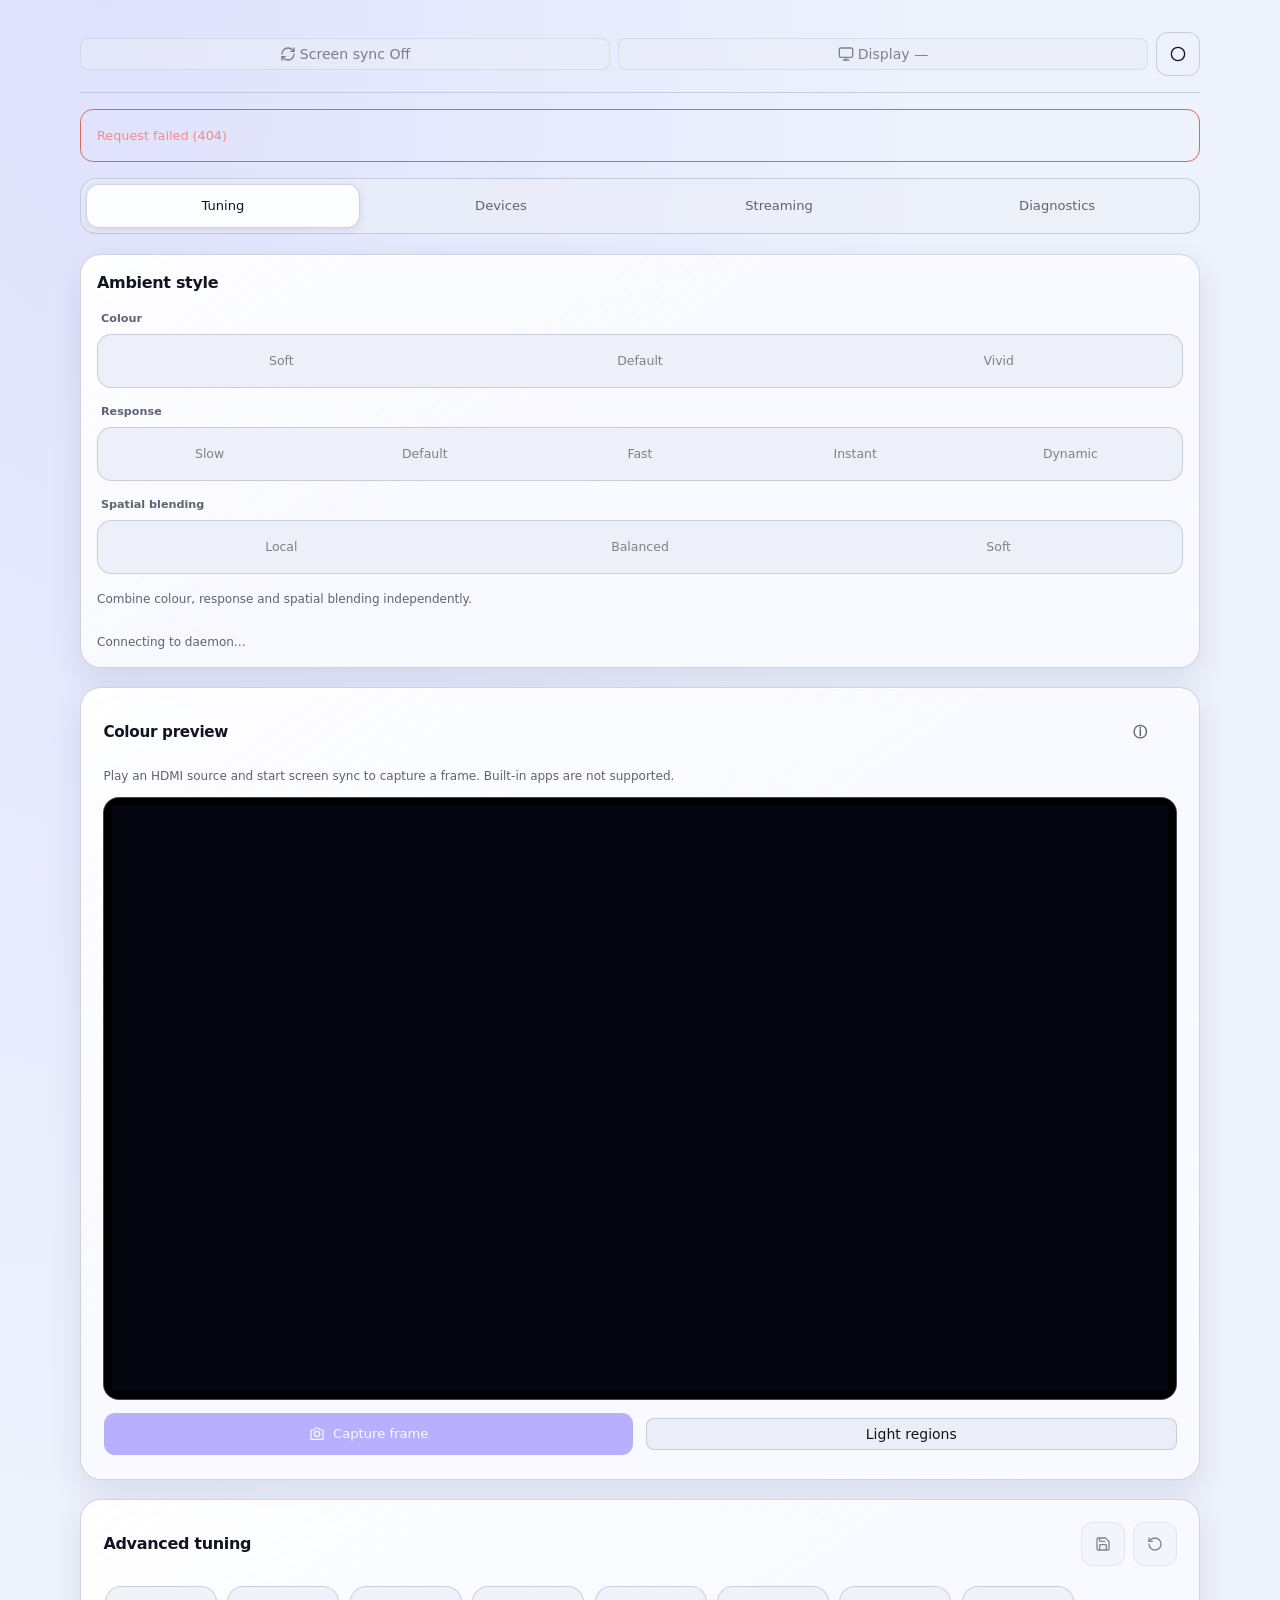
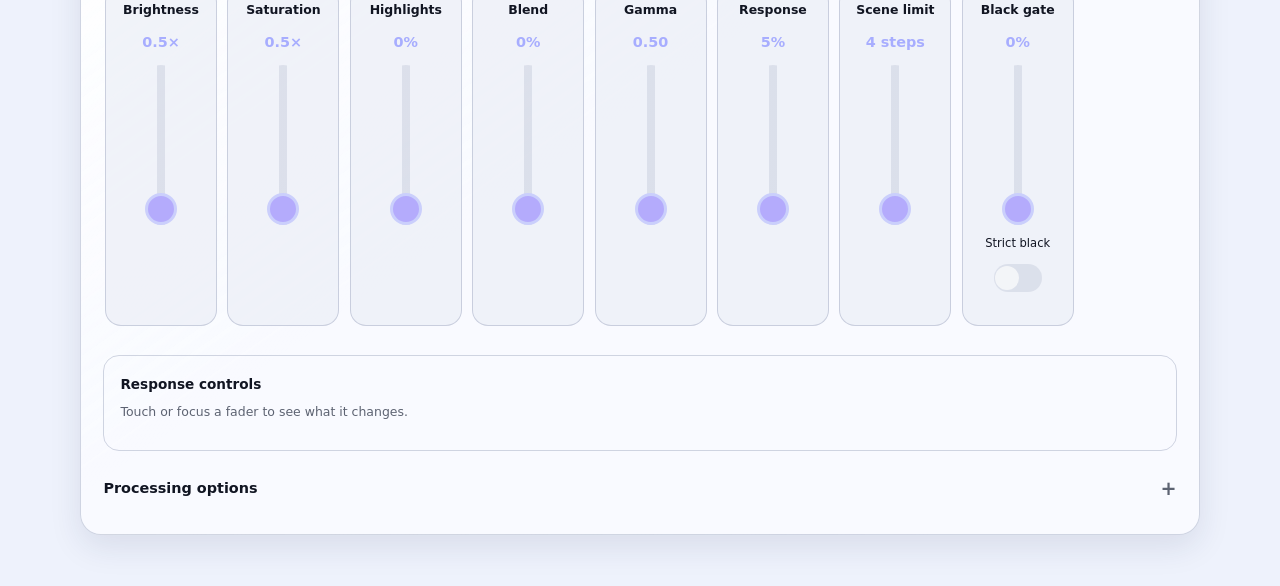
==== commit 678eac92: "Merge upstream: TV event subscriptions, NV12 streaming, Hue streaming fixes Upstream replaced Luna p" ====
--- a/src/web/ui.html
+++ b/src/web/ui.html
@@ -12,23 +12,26 @@
     <link rel="icon" type="image/png" sizes="192x192" href="./icon-192.png" />
     <link rel="apple-touch-icon" sizes="180x180" href="./apple-touch-icon.png" />
     <title>QSync</title>
-    <script type="module" crossorigin>var e=Object.defineProperty,t=(e,t,n)=>()=>{if(n)throw n[0];try{return e&&(t=e(e=0)),t}catch(e){throw n=[e],e}},n=(t,n)=>{let r={};for(var i in t)e(r,i,{get:t[i],enumerable:!0});return n||e(r,Symbol.toStringTag,{value:`Module`}),r};(function(){let e=document.createElement(`link`).relList;if(e&&e.supports&&e.supports(`modulepreload`))return;for(let e of document.querySelectorAll(`link[rel="modulepreload"]`))n(e);new MutationObserver(e=>{for(let t of e)if(t.type===`childList`)for(let e of t.addedNodes)e.tagName===`LINK`&&e.rel===`modulepreload`&&n(e)}).observe(document,{childList:!0,subtree:!0});function t(e){let t={};return e.integrity&&(t.integrity=e.integrity),e.referrerPolicy&&(t.referrerPolicy=e.referrerPolicy),t.credentials=e.crossOrigin===`use-credentials`?`include`:e.crossOrigin===`anonymous`?`omit`:`same-origin`,t}function n(e){if(e.ep)return;e.ep=!0;let n=t(e);fetch(e.href,n)}})();var r=Array.isArray,i=Array.prototype.indexOf,a=Array.prototype.includes,o=Array.from,s=Object.defineProperty,c=Object.getOwnPropertyDescriptor,l=Object.getOwnPropertyDescriptors,u=Object.prototype,d=Array.prototype,f=Object.getPrototypeOf,p=Object.isExtensible;function m(e){return typeof e==`function`}var h=()=>{};function g(e){return e()}function _(e){for(var t=0;t<e.length;t++)e[t]()}function v(){var e,t;return{promise:new Promise((n,r)=>{e=n,t=r}),resolve:e,reject:t}}function y(e,t,n=!1){return e===void 0?n?t():t:e}function ee(e,t){if(Array.isArray(e))return e;if(t===void 0||!(Symbol.iterator in e))return Array.from(e);let n=[];for(let r of e)if(n.push(r),n.length===t)break;return n}var te=1<<24,b=1024,x=2048,S=4096,C=8192,ne=16384,re=32768,ie=1<<25,ae=65536,oe=1<<19,se=1<<20,w=1<<25,ce=1<<21,le=1<<22,ue=1<<23,T=Symbol(`$state`),de=Symbol(`component`),fe=Symbol(`legacy props`),pe=Symbol(``),me=Symbol(`attributes`),E=Symbol(`class`),D=Symbol(`style`),he=Symbol(`text`),ge=Symbol(`form reset`),O=new class extends Error{name=`StaleReactionError`;message="The reaction that called `getAbortSignal()` was re-run or destroyed"},_e=!!globalThis.document?.contentType&&globalThis.document.contentType.includes(`xml`),ve={},k=Symbol(`uninitialized`),ye=`http://www.w3.org/1999/xhtml`,be=`http://www.w3.org/2000/svg`,xe=`@attach`;function Se(){console.warn(`https://svelte.dev/e/derived_inert`)}function Ce(e){console.warn(`https://svelte.dev/e/hydration_mismatch`)}function we(){console.warn(`https://svelte.dev/e/select_multiple_invalid_value`)}function Te(){console.warn(`https://svelte.dev/e/svelte_boundary_reset_noop`)}var A=!1;function Ee(e){A=e}var j;function De(e){if(e===null)throw Ce(),ve;return j=e}function Oe(){return De(yn(j))}function M(e){if(A){if(yn(j)!==null)throw Ce(),ve;j=e}}function ke(e=1){if(A){for(var t=e,n=j;t--;)n=yn(n);j=n}}function Ae(e=!0){for(var t=0,n=j;;){if(n.nodeType===8){var r=n.data;if(r===`]`){if(t===0)return n;--t}else(r===`[`||r===`[!`||r[0]===`[`&&!isNaN(Number(r.slice(1))))&&(t+=1)}var i=yn(n);e&&n.remove(),n=i}}function je(e){if(!e||e.nodeType!==8)throw Ce(),ve;return e.data}function Me(e){return e===this.v}function Ne(e,t){return e==e?e!==t||typeof e==`object`&&!!e||typeof e==`function`:t==t}function Pe(e){return!Ne(e,this.v)}function Fe(e){throw Error(`https://svelte.dev/e/lifecycle_outside_component`)}function Ie(){throw Error(`https://svelte.dev/e/async_derived_orphan`)}function Le(e,t,n){throw Error(`https://svelte.dev/e/each_key_duplicate`)}function Re(e){throw Error(`https://svelte.dev/e/effect_in_teardown`)}function ze(){throw Error(`https://svelte.dev/e/effect_in_unowned_derived`)}function Be(e){throw Error(`https://svelte.dev/e/effect_orphan`)}function Ve(){throw Error(`https://svelte.dev/e/effect_update_depth_exceeded`)}function He(e){throw Error(`https://svelte.dev/e/props_invalid_value`)}function Ue(){throw Error(`https://svelte.dev/e/state_descriptors_fixed`)}function We(){throw Error(`https://svelte.dev/e/state_prototype_fixed`)}function Ge(){throw Error(`https://svelte.dev/e/state_unsafe_mutation`)}function Ke(){throw Error(`https://svelte.dev/e/svelte_boundary_reset_onerror`)}var qe=!1;function Je(){qe=!0}function Ye(e){let t=e.p;for(;t!==null&&t.c===null;)t=t.p;return t?.c??null}function Xe(e,t){return e===null&&Fe(t),e.c??=new Map(Ye(e)||void 0)}var Ze=null;function Qe(e){Ze=e}function $e(e){return Xe(Ze,`getContext`).get(e)}function et(e,t){return Xe(Ze,`setContext`).set(e,t),t}function tt(e){return Xe(Ze,`hasContext`).has(e)}function nt(e,t=!1,n){Ze={p:Ze,i:!1,c:null,e:null,s:e,x:null,r:H,l:qe&&!t?{s:null,u:null,$:[]}:null}}function rt(e){var t=Ze,n=t.e;if(n!==null){t.e=null;for(var r of n)Nn(r)}return e!==void 0&&(t.x=e),t.i=!0,Ze=t.p,it(e)}function it(e={}){return s(e,de,{value:!0}),e}function at(){return!qe||Ze!==null&&Ze.l===null}var ot=[];function st(){var e=ot;ot=[],_(e)}function ct(e){if(ot.length===0&&!It){var t=ot;queueMicrotask(()=>{t===ot&&st()})}ot.push(e)}function lt(){for(;ot.length>0;)st()}var ut=~(x|S|b);function dt(e,t){e.f=e.f&ut|t}function ft(e){e.f&512||e.deps===null?dt(e,b):dt(e,S)}function pt(e,t){e.f&2048?t.set(e,x):e.f&4096&&t.get(e)!==2048&&t.set(e,S),dt(e,b)}function mt(e,t){if(t){let t=document.body;e.autofocus=!0,ct(()=>{document.activeElement===t&&e.focus()})}}var ht=!1;function gt(){ht||(ht=!0,document.addEventListener(`reset`,e=>{Promise.resolve().then(()=>{if(!e.defaultPrevented)for(let t of e.target.elements)t[ge]?.()})},{capture:!0}))}function _t(e){var t=V,n=H;rr(null),ir(null);try{return e()}finally{rr(t),ir(n)}}function vt(e,t,n,r=n){e.addEventListener(t,()=>_t(n));let i=e[ge];e[ge]=i?()=>{i(),r(!0)}:()=>r(!0),gt()}function yt(e,t,n,r){let i=at()?Ct:Et;var a=e.filter(e=>!e.settled),o=t.map(i);if(n.length===0&&a.length===0){r(o);return}var s=H,c=bt(),l=a.length===1?a[0].promise:a.length>1?Promise.all(a.map(e=>e.promise)):null;function u(e){if(!(s.f&16384)){c();try{r([...o,...e])}catch(e){En(e,s)}xt()}}var d=St();if(n.length===0){l.then(()=>u([])).finally(d);return}function f(){Promise.all(n.map(e=>Tt(e))).then(u).catch(e=>En(e,s)).finally(d)}l?l.then(()=>{s.f&16384?d():(c(),f(),xt())}):f()}function bt(){var e=H,t=V,n=Ze,r=P;return function(i=!0){ir(e),rr(t),Qe(n),i&&!(e.f&16384)&&(r?.activate(),r?.apply())}}function xt(e=!0){ir(null),rr(null),Qe(null),e&&P?.deactivate()}function St(){var e=H,t=e.b,n=P,r=!!t?.is_rendered();return t?.update_pending_count(1,n),n.increment(r,e),()=>{t?.update_pending_count(-1,n),n.decrement(r,e)}}function Ct(e){var t=2|x;return H!==null&&(H.f|=oe),{ctx:Ze,deps:null,effects:null,equals:Me,f:t,fn:e,reactions:null,rv:0,v:k,wv:0,parent:H,ac:null}}var wt=Symbol(`obsolete`);function Tt(e,t,n){let r=H;r===null&&Ie();var i=void 0,a=$t(k),o=!V,s=new Set;return Ln(()=>{var t=H,n=v();i=n.promise;try{Promise.resolve(e()).then(n.resolve,e=>{e!==O&&n.reject(e)}).finally(xt)}catch(e){n.reject(e),xt()}var c=P;if(o){if(t.f&32768)var l=St();if(r.b?.is_rendered())c.async_deriveds.get(t)?.reject(wt);else for(let e of s.values())e.reject(wt);s.add(n),c.async_deriveds.set(t,n)}let u=(e,t=void 0)=>{l?.(),s.delete(n),t!==wt&&(c.activate(),t?(a.f|=ue,rn(a,t)):(a.f&8388608&&(a.f^=ue),rn(a,e)),c.deactivate())};n.promise.then(u,e=>u(null,e||`unknown`))}),jn(()=>{for(let e of s)e.reject(wt)}),new Promise(e=>{function t(n){function r(){n===i?e(a):t(i)}n.then(r,r)}t(i)})}function N(e){let t=Ct(e);return or(t),t}function Et(e){let t=Ct(e);return t.equals=Pe,t}function Dt(e){var t=e.effects;if(t!==null){e.effects=null;for(var n=0;n<t.length;n+=1)Gn(t[n])}}function Ot(e){var t,n=H,r=e.parent;if(!er&&r!==null&&e.v!==k&&r.f&24576)return Se(),e.v;ir(r);try{Dt(e),t=vr(e)}finally{ir(n)}return t}function kt(e){var t=Ot(e);!e.equals(t)&&(e.wv=hr(),(!P?.is_fork||e.deps===null)&&(P===null?e.v=t:(P.capture(e,t,!0),Nt?.capture(e,t,!0)),e.deps===null))?dt(e,b):er||(Pt===null?ft(e):(An()||P?.is_fork)&&Pt.set(e,t))}function At(e){if(e.effects!==null)for(let t of e.effects)(t.teardown||t.ac)&&(t.teardown?.(),t.ac!==null&&_t(()=>{t.ac.abort(O),t.ac=null}),t.fn!==null&&(t.teardown=h),xr(t,0),Un(t))}function jt(e){if(e.effects!==null)for(let t of e.effects)t.teardown&&t.fn!==null&&Sr(t)}var Mt=null,P=null,Nt=null,Pt=null,Ft=null,It=!1,Lt=!1,Rt=null,zt=null,Bt=0,Vt=1,Ht=class e{id=Vt++;started=!1;linked=!0;prev=null;next=null;async_deriveds=new Map;current=new Map;previous=new Map;#e=new Set;#t=new Set;#n=0;#r=new Map;#i=null;#a=[];#o=[];#s=new Map;#c=new Map;#l=new Set;is_fork=!1;#u=!1;constructor(){Mt===null?Mt=this:(Mt.next=this,this.prev=Mt),Mt=this}#d(){if(this.is_fork)return!0;for(let e of this.#r.keys())if(!this.#f(e))return!0;return!1}#f(e){for(var t=e;t!==null;t=t.parent)if(this.#c.has(t))return!0;return!1}skip_effect(e){this.#c.has(e)||this.#c.set(e,{d:[],m:[]}),this.#l.delete(e)}unskip_effect(e,t=e=>this.schedule(e)){var n=this.#c.get(e);if(n){this.#c.delete(e);for(var r of n.d)dt(r,x),t(r);for(r of n.m)dt(r,S),t(r)}this.#l.add(e)}#p(){var e=[];for(let i of this.#a)if(!(i.f&16384||!(i.f&6144))){for(var t=i,n=!1;t.parent!==null;){t=t.parent;var r=t.f;if(r&96){if(!(r&1024)){n=!0;break}t.f^=b}}n||e.push(t)}return this.#a=[],e}#m(){this.started=!0;for(let[e,t]of this.#s)dt(e,t),this.schedule(e);this.apply();for(var t=Rt=[],n=[],r=zt=[];this.#a.length>0;){Bt++>1e3&&(this.#b(),Wt());for(let e of this.#p())try{this.#h(e,t,n)}catch(t){throw Yt(e),this.#d()||this.discard(),t}}if(P=null,r.length>0){var i=e.ensure();for(let e of r)i.schedule(e)}if(Rt=null,zt=null,this.#d()){this.#y(n),this.#y(t);for(let[e,t]of this.#c)Jt(e,t);r.length>0&&P.#m();return}let a=this.#g();if(a)this.#y(n),this.#y(t),a.#v(this);else{this.#s.clear();for(let e of this.#e)e(this);this.#e.clear(),Nt=this,Kt(n),Kt(t),Nt=null,this.#i?.resolve();var o=P;this.#n===0&&(this.#a.length===0||o!==null)&&this.#b(),o!==null&&(Zt.clear(),o.#m())}}#h(e,t,n){e.f^=b;for(var r=e.first;r!==null;){var i=r.f,a=!!(i&96);if(!(a&&i&1024||i&8192||this.#c.has(r))&&r.fn!==null){a?r.f^=b:i&4?t.push(r):gr(r)&&(i&16&&this.add_dirty_reaction(r,S),Sr(r));var o=r.first;if(o!==null){r=o;continue}}for(;r!==null;){var s=r.next;if(s!==null){r=s;break}r=r.parent}}}#g(){for(var e=this.prev;e!==null;e=e.prev)if(!e.is_fork&&this.#_(e))return e;return null}#_(e){for(let[t,[,n]]of this.current)if(!n&&e.current.has(t))return!0;return!1}#v(e){for(let[t,n]of e.current)!this.previous.has(t)&&e.previous.has(t)&&this.previous.set(t,e.previous.get(t)),this.current.set(t,n);for(let[t,n]of e.async_deriveds){let e=this.async_deriveds.get(t);e&&n.promise.then(e.resolve).catch(e.reject)}e.async_deriveds.clear(),this.transfer_reactions(e.#s);let t=e=>{var n=e.reactions;if(n!==null&&!(e.f&2&&!(e.f&6144)))for(let e of n){var r=e.f;if(r&2)t(e);else{var i=e;r&4194320&&!this.async_deriveds.has(i)&&(this.#s.delete(i),dt(i,x),this.schedule(i))}}};for(let e of this.current.keys())t(e);this.oncommit(()=>e.discard()),e.#b(),P=this,this.#m()}#y(e){for(var t=0;t<e.length;t+=1)pt(e[t],this.#s)}capture(e,t,n=!1){e.v!==k&&!this.previous.has(e)&&this.previous.set(e,e.v),e.f&8388608||(this.current.set(e,[t,n]),Pt?.set(e,t)),this.is_fork||(e.v=t)}activate(){P=this}deactivate(){P=null,Pt=null}flush(){try{Lt=!0,P=this,this.#m()}finally{Bt=0,Ft=null,Rt=null,zt=null,Lt=!1,P=null,Pt=null,Zt.clear()}}discard(){for(let e of this.#t)e(this);this.#t.clear();for(let e of this.async_deriveds.values())e.reject(wt);this.#b(),this.#i?.resolve()}register_created_effect(e){this.#o.push(e)}increment(e,t){if(this.#n+=1,e){let e=this.#r.get(t)??0;this.#r.set(t,e+1)}}decrement(e,t){if(--this.#n,e){let e=this.#r.get(t)??0;e===1?this.#r.delete(t):this.#r.set(t,e-1)}this.#u||(this.#u=!0,ct(()=>{this.#u=!1,this.linked&&this.flush()}))}transfer_reactions(e){for(let[t,n]of e)this.add_dirty_reaction(t,n);e.clear()}add_dirty_reaction(e,t){(t===2048||this.#s.get(e)!==2048)&&this.#s.set(e,t)}oncommit(e){this.#e.add(e)}ondiscard(e){this.#t.add(e)}settled(){return(this.#i??=v()).promise}static ensure(){if(P===null){let t=P=new e;!Lt&&!It&&ct(()=>{t.started||t.flush()})}return P}apply(){Pt=null}schedule(e){Ft=e,e.b?.is_pending&&e.f&16777228&&!(e.f&32768)?e.b.defer_effect(e):this.#a.push(e)}#b(){if(this.linked){var e=this.prev,t=this.next;e===null||(e.next=t),t===null?Mt=e:t.prev=e,this.linked=!1}}};function Ut(e){var t=It,n=Nt;Nt=null,It=!0;try{var r;for(e&&(Ut(),r=e());;){if(lt(),P===null)return r;P.flush()}}finally{It=t,Nt=n}}function Wt(){try{Ve()}catch(e){En(e,Ft)}}var Gt=null;function Kt(e){var t=e.length;if(t!==0){for(var n=0;n<t;){var r=e[n++];if(!(r.f&24576)&&gr(r)&&(Gt=new Set,Sr(r),r.deps===null&&r.first===null&&r.nodes===null&&r.teardown===null&&r.ac===null&&qn(r),Gt?.size>0)){Zt.clear();for(let e of Gt){if(e.f&24576)continue;let t=[e],n=e.parent;for(;n!==null;)Gt.has(n)&&(Gt.delete(n),t.push(n)),n=n.parent;for(let e=t.length-1;e>=0;e--){let n=t[e];n.f&24576||Sr(n)}}Gt.clear()}}Gt=null}}function qt(e){P.schedule(e)}function Jt(e,t){if(!(e.f&32&&e.f&1024)){e.f&2048?t.d.push(e):e.f&4096&&t.m.push(e),dt(e,b);for(var n=e.first;n!==null;)Jt(n,t),n=n.next}}function Yt(e){dt(e,b);for(var t=e.first;t!==null;)Yt(t),t=t.next}var Xt=new Set,Zt=new Map,Qt=!1;function $t(e,t){return{f:0,v:e,reactions:null,equals:Me,rv:0,wv:0}}function F(e,t){let n=$t(e,t);return or(n),n}function en(e,t=!1,n=!0){let r=$t(e);return t||(r.equals=Pe),qe&&n&&Ze!==null&&Ze.l!==null&&(Ze.l.s??=[]).push(r),r}function I(e,t,n=!1){return V!==null&&(!nr||V.f&131072)&&at()&&V.f&4325394&&(ar===null||!ar.has(e))&&Ge(),rn(e,n?cn(t):t,zt)}var tn=null,nn=0;function rn(e,t,n=null){if(!e.equals(t)){er?Zt.set(e,t):Zt.has(e)||Zt.set(e,e.v);var r=Ht.ensure();if(r.capture(e,t),e.f&2){let t=e;e.f&2048&&Ot(t),Pt===null&&ft(t)}e.wv=hr(),tn=null,nn=0,sn(e,x,n),tn=null,at()&&H!==null&&H.f&1024&&!(H.f&96)&&(lr===null?ur([e]):lr.push(e)),!r.is_fork&&Xt.size>0&&!Qt&&an()}return t}function an(){Qt=!1;for(let e of Xt){e.f&1024&&dt(e,S);let t;try{t=gr(e)}catch{t=!0}t&&Sr(e)}Xt.clear()}function on(e){I(e,e.v+1)}function sn(e,t,n){var r=e.reactions;if(r!==null){var i=at(),a=r.length;if(nn+=a,nn>1e5&&tn===null&&(tn=new Set),tn!==null){if(tn.has(e))return;tn.add(e)}for(var o=0;o<a;o++){var s=r[o],c=s.f;if(i||s!==H){var l=(c&x)===0;if(l&&dt(s,t),c&131072)Xt.add(s);else if(c&2){var u=s;Pt?.delete(u),sn(u,S,n)}else if(l){var d=s;c&16&&Gt!==null&&Gt.add(d),n===null?qt(d):n.push(d)}}}}}function cn(e){if(typeof e!=`object`||!e||T in e||de in e)return e;let t=f(e);if(t!==u&&t!==d)return e;var n=new Map,i=r(e),a=F(0),o=null,s=pr,l=e=>{if(pr===s)return e();var t=V,n=pr;rr(null),mr(s);var r=e();return rr(t),mr(n),r};return i&&n.set(`length`,F(e.length,o)),new Proxy(e,{defineProperty(e,t,r){`value`in r&&r.configurable!==!1&&r.enumerable!==!1&&r.writable!==!1||Ue();var i=n.get(t);return i===void 0?l(()=>{var e=F(r.value,o);return n.set(t,e),e}):I(i,r.value,!0),!0},deleteProperty(e,t){var r=n.get(t);if(r===void 0){if(t in e){let e=l(()=>F(k,o));n.set(t,e),on(a)}}else I(r,k),on(a);return!0},get(t,r,i){if(r===T)return e;var a=n.get(r),s=r in t;if(a===void 0&&(!s||c(t,r)?.writable)&&(a=l(()=>F(cn(s?t[r]:k),o)),n.set(r,a)),a!==void 0){var u=U(a);return u===k?void 0:u}return Reflect.get(t,r,i)},getOwnPropertyDescriptor(e,t){this.has?.(e,t);var r=Reflect.getOwnPropertyDescriptor(e,t),i=n.get(t);if(i!==void 0){var a=U(i);if(a===k)return;if(r&&`value`in r)r.value=a;else return{enumerable:!0,configurable:!0,value:a,writable:!0}}return r},has(e,t){if(t===T)return!0;var r=n.get(t),i=r!==void 0&&r.v!==k||Reflect.has(e,t);return(r!==void 0||(H!==null||V!==null)&&(!i||c(e,t)?.writable))&&(r===void 0&&(r=l(()=>F(i?cn(e[t]):k,o)),n.set(t,r)),U(r)===k)?!1:i},set(e,t,r,s){var u=n.get(t),d=t in e;if(i&&t===`length`)for(var f=r;f<u.v;f+=1){var p=n.get(f+``);p===void 0?f in e&&(p=l(()=>F(k,o)),n.set(f+``,p)):I(p,k)}if(u===void 0)(!d||c(e,t)?.writable)&&(u=l(()=>F(void 0,o)),I(u,cn(r)),n.set(t,u));else{d=u.v!==k;var m=l(()=>cn(r));I(u,m)}var h=Reflect.getOwnPropertyDescriptor(e,t);if(h?.set&&h.set.call(s,r),!d){if(i&&typeof t==`string`){var g=n.get(`length`),_=Number(t);Number.isInteger(_)&&_>=g.v&&I(g,_+1)}on(a)}return!0},ownKeys(e){U(a);var t=Reflect.ownKeys(e).filter(e=>{var t=n.get(e);return t===void 0||t.v!==k});for(var[r,i]of n)i.v!==k&&!(r in e)&&t.push(r);return t},setPrototypeOf(){We()}})}function ln(e){try{if(typeof e==`object`&&e&&T in e)return e[T]}catch{}return e}function un(e,t){return Object.is(ln(e),ln(t))}var dn,fn,pn,mn,hn;function gn(){if(dn===void 0){dn=window,fn=document,pn=/Firefox/.test(navigator.userAgent);var e=Element.prototype,t=Node.prototype,n=Text.prototype;mn=c(t,`firstChild`).get,hn=c(t,`nextSibling`).get,p(e)&&(e[E]=void 0,e[me]=null,e[D]=void 0,e.__e=void 0),p(n)&&(n[he]=void 0)}}function _n(e=``){return document.createTextNode(e)}function vn(e){return mn.call(e)}function yn(e){return hn.call(e)}function L(e,t){if(!A)return vn(e);var n=vn(j);if(n===null)n=j.appendChild(_n());else if(t&&n.nodeType!==3){var r=_n();return n?.before(r),De(r),r}return t&&wn(n),De(n),n}function bn(e,t=!1){if(!A){var n=vn(e);return n instanceof Comment&&n.data===``?yn(n):n}if(t){if(j?.nodeType!==3){var r=_n();return j?.before(r),De(r),r}wn(j)}return j}function R(e,t=!1){if(!A)return vn(e);var n=L(e,t);return M(e),n}function z(e,t=1,n=!1){let r=A?j:e;for(var i;t--;)i=r,r=yn(r);if(!A)return r;if(n){if(r?.nodeType!==3){var a=_n();return r===null?i?.after(a):r.before(a),De(a),a}wn(r)}return De(r),r}function xn(e){e.textContent=``}function Sn(){return!1}function Cn(e,t,n){return t==null||t===`http://www.w3.org/1999/xhtml`?n?document.createElement(e,{is:n}):document.createElement(e):n?document.createElementNS(t,e,{is:n}):document.createElementNS(t,e)}function wn(e){if(e.nodeValue.length<65536)return;let t=e.nextSibling;for(;t!==null&&t.nodeType===3;)t.remove(),e.nodeValue+=t.nodeValue,t=e.nextSibling}function Tn(e){var t=H;if(t===null)return V.f|=ue,e;if(!(t.f&32768)&&!(t.f&4))throw e;En(e,t)}function En(e,t){if(e===ve)throw e;if(!(t!==null&&t.f&16384)){for(;t!==null;){if(t.f&128&&!(t.f&33570816)){if(!(t.f&32768))throw e;try{t.b.error(e);return}catch(t){e=t}}t=t.parent}throw e}}function Dn(e){H===null&&(V===null&&Be(e),ze()),er&&Re(e)}function On(e,t){var n=t.last;n===null?t.last=t.first=e:(n.next=e,e.prev=n,t.last=e)}function kn(e,t){var n=H;n!==null&&n.f&8192&&(e|=C);var r={ctx:Ze,deps:null,nodes:null,f:e|x|512,first:null,fn:t,last:null,next:null,parent:n,b:n&&n.b,prev:null,teardown:null,wv:0,ac:null};P?.register_created_effect(r);var i=r;if(e&4)Rt===null?Ht.ensure().schedule(r):Rt.push(r);else if(t!==null){try{Sr(r)}catch(e){throw Gn(r),e}i.deps===null&&i.teardown===null&&i.nodes===null&&i.first===i.last&&!(i.f&524288)&&(i=i.first,e&16&&e&65536&&i!==null&&(i.f|=ae))}if(i!==null&&(i.parent=n,n!==null&&On(i,n),V!==null&&V.f&2&&!(e&64))){var a=V;(a.effects??=[]).push(i)}return r}function An(){return V!==null&&!nr}function jn(e){let t=kn(8,null);return dt(t,b),t.teardown=e,t}function Mn(e){Dn(`$effect`);var t=H.f;if(!V&&t&32&&Ze!==null&&!Ze.i){var n=Ze;(n.e??=[]).push(e)}else return Nn(e)}function Nn(e){return kn(4|se,e)}function Pn(e){return Dn(`$effect.pre`),kn(8|se,e)}function Fn(e){Ht.ensure();let t=kn(64|oe,e);return(e={})=>new Promise(n=>{e.outro?Jn(t,()=>{Gn(t),n(void 0)}):(Gn(t),n(void 0))})}function In(e){return kn(4,e)}function Ln(e){return kn(le|oe,e)}function Rn(e,t=0){return kn(8|t,e)}function B(e,t=[],n=[],r=[]){yt(r,t,n,t=>{kn(8,()=>{e(...t.map(U))})})}function zn(e,t=0){return kn(16|t,e)}function Bn(e,t=0){return kn(te|t,e)}function Vn(e){return kn(32|oe,e)}function Hn(e){var t=e.teardown;if(t!==null){let n=er,r=V;tr(!0),rr(null);try{t.call(null)}catch(t){En(t,e.parent)}finally{tr(n),rr(r)}}}function Un(e,t=!1){var n=e.first;for(e.first=e.last=null;n!==null;){let e=n.ac;e!==null&&_t(()=>{e.abort(O)});var r=n.next;n.f&64?n.parent=null:Gn(n,t),n=r}}function Wn(e){for(var t=e.first;t!==null;){var n=t.next;t.f&32||Gn(t),t=n}}function Gn(e,t=!0){var n=!1;(t||e.f&262144)&&e.nodes!==null&&e.nodes.end!==null&&(Kn(e.nodes.start,e.nodes.end),n=!0),e.f|=ie,Un(e,t&&!n),xr(e,0);var r=e.nodes&&e.nodes.t;if(r!==null)for(let e of r)e.stop();Hn(e),e.f^=ie,e.f|=ne;var i=e.parent;i!==null&&i.first!==null&&qn(e),e.next=e.prev=e.teardown=e.ctx=e.deps=e.fn=e.nodes=e.ac=e.b=null}function Kn(e,t){for(;e!==null;){var n=e===t?null:yn(e);e.remove(),e=n}}function qn(e){var t=e.parent,n=e.prev,r=e.next;n!==null&&(n.next=r),r!==null&&(r.prev=n),t!==null&&(t.first===e&&(t.first=r),t.last===e&&(t.last=n))}function Jn(e,t,n=!0){var r=[];e.f|=256,Yn(e,r,!0);var i=()=>{n&&Gn(e),t&&t()},a=r.length;if(a>0){var o=()=>--a||i();for(var s of r)s.out(o)}else i()}function Yn(e,t,n){if(!(e.f&8192)){e.f^=C;var r=e.nodes&&e.nodes.t;if(r!==null)for(let e of r)(e.is_global||n)&&t.push(e);for(var i=e.first;i!==null;){var a=i.next;if(!(i.f&64)){var o=!!(i.f&65536)||!!(i.f&32)&&!!(e.f&16);Yn(i,t,o?n:!1)}i=a}}}function Xn(e){e.f&=-257,Zn(e,!0)}function Zn(e,t){if(!(e.f&256)&&e.f&8192){e.f^=C,e.f&1024||(dt(e,x),Ht.ensure().schedule(e));for(var n=e.first;n!==null;){var r=n.next,i=!!(n.f&65536)||!!(n.f&32);Zn(n,i?t:!1),n=r}var a=e.nodes&&e.nodes.t;if(a!==null)for(let e of a)(e.is_global||t)&&e.in()}}function Qn(e,t){if(e.nodes)for(var n=e.nodes.start,r=e.nodes.end;n!==null;){var i=n===r?null:yn(n);t.append(n),n=i}}var $n=null,er=!1;function tr(e){er=e}var V=null,nr=!1;function rr(e){V=e}var H=null;function ir(e){H=e}var ar=null;function or(e){V!==null&&(V.f&2097152||V.f&2)&&(ar??=new Set).add(e)}var sr=null,cr=0,lr=null;function ur(e){lr=e}var dr=1,fr=0,pr=fr;function mr(e){pr=e}function hr(){return++dr}function gr(e){var t=e.f;if(t&2048)return!0;if(t&4096){for(var n=e.deps,r=n.length,i=0;i<r;i++){var a=n[i];if(gr(a)&&kt(a),a.wv>e.wv)return!0}t&512&&Pt===null&&dt(e,b)}return!1}function _r(e,t,n=!0){var r=e.reactions;if(r!==null&&!(ar!==null&&ar.has(e)))for(var i=0;i<r.length;i++){var a=r[i];a.f&2?_r(a,t,!1):t===a&&(n?dt(a,x):a.f&1024&&dt(a,S),qt(a))}}function vr(e){var t=sr,n=cr,r=lr,i=V,a=ar,o=Ze,s=nr,c=pr,l=e.f;sr=null,cr=0,lr=null,V=l&96?null:e,ar=null,Qe(e.ctx),nr=!1,pr=++fr,e.ac!==null&&(_t(()=>{e.ac.abort(O)}),e.ac=null);try{e.f|=ce;var u=e.fn,d=u();e.f|=re;var f=yr(e);if(at()&&lr!==null&&!nr&&f!==null&&!(e.f&6146))for(var p=0;p<lr.length;p++)_r(lr[p],e);if(i!==null&&i!==e){if(fr++,i.deps!==null)for(let e=0;e<n;e+=1)i.deps[e].rv=fr;if(t!==null)for(let e of t)e.rv=fr;lr!==null&&(r===null?r=lr:r.push(...lr))}return e.f&8388608&&(e.f^=ue),d}catch(t){return yr(e),Tn(t)}finally{e.f^=ce,sr=t,cr=n,lr=r,V=i,ar=a,Qe(o),nr=s,pr=c}}function yr(e){var t=e.deps,n=P?.is_fork;if(sr!==null){var r;if(n||xr(e,cr),t!==null&&cr>0)for(t.length=cr+sr.length,r=0;r<sr.length;r++)t[cr+r]=sr[r];else e.deps=t=sr;if(An()&&e.f&512)for(r=cr;r<t.length;r++)(t[r].reactions??=[]).push(e)}else!n&&t!==null&&cr<t.length&&(xr(e,cr),t.length=cr);return t}function br(e,t){let n=t.reactions;if(n!==null){var r=i.call(n,e);if(r!==-1){var o=n.length-1;o===0?n=t.reactions=null:(n[r]=n[o],n.pop())}}if(n===null&&t.f&2&&(sr===null||!a.call(sr,t))){var s=t;s.f&512&&(s.f^=512),s.v!==k&&ft(s),s.ac!==null&&_t(()=>{s.ac.abort(O),s.ac=null,dt(s,x)}),At(s),xr(s,0)}}function xr(e,t){var n=e.deps;if(n!==null)for(var r=t;r<n.length;r++)br(e,n[r])}function Sr(e){var t=e.f;if(!(t&16384)){dt(e,b);var n=H;H=e;try{t&16777232?Wn(e):Un(e),Hn(e);var r=vr(e);e.teardown=typeof r==`function`?r:null,e.wv=dr}finally{H=n}}}async function Cr(){await Promise.resolve(),Ut()}function U(e){var t=!!(e.f&2);if($n?.add(e),V!==null&&!nr&&!(H!==null&&H.f&16384)&&(ar===null||!ar.has(e))){var n=V.deps;if(V.f&2097152)e.rv<fr&&(e.rv=fr,sr===null&&n!==null&&n[cr]===e?cr++:sr===null?sr=[e]:sr.push(e));else{V.deps??=[],a.call(V.deps,e)||V.deps.push(e);var r=e.reactions;r===null?e.reactions=[V]:a.call(r,V)||r.push(V)}}if(er&&Zt.has(e))return Zt.get(e);if(t){var i=e;if(er){var o=i.v;return(!(i.f&1024)&&i.reactions!==null||Tr(i))&&(o=Ot(i)),Zt.set(i,o),o}var s=!(i.f&512)&&!nr&&V!==null&&!!(V.f&512),c=(i.f&re)===0;gr(i)&&(s&&(i.f|=512),kt(i)),s&&!c&&(jt(i),wr(i))}if(Pt?.has(e))return Pt.get(e);if(e.f&8388608)throw e.v;return e.v}function wr(e){if(e.f|=512,e.deps!==null)for(let n of e.deps){var t=n.reactions;t===null?n.reactions=[e]:a.call(t,e)||t.push(e),n.f&2&&!(n.f&512)&&(jt(n),wr(n))}}function Tr(e){if(e.v===k)return!0;if(e.deps===null)return!1;for(let t of e.deps)if(Zt.has(t)||t.f&2&&Tr(t))return!0;return!1}function Er(e){var t=nr;try{return nr=!0,e()}finally{nr=t}}function Dr(e){if(!(typeof e!=`object`||!e||e instanceof EventTarget)){if(T in e)Or(e);else if(!Array.isArray(e))for(let t in e){let n=e[t];typeof n==`object`&&n&&T in n&&Or(n)}}}function Or(e,t=new Set){if(typeof e==`object`&&e&&!(e instanceof EventTarget)&&!t.has(e)){t.add(e),e instanceof Date&&e.getTime();for(let n in e)try{Or(e[n],t)}catch{}let n=f(e);if(n!==Object.prototype&&n!==Array.prototype&&n!==Map.prototype&&n!==Set.prototype&&n!==Date.prototype){let t=l(n);for(let n in t){let r=t[n].get;if(r)try{r.call(e)}catch{}}}}}function kr(){return Symbol(xe)}function Ar(e){return e.endsWith(`capture`)&&e!==`gotpointercapture`&&e!==`lostpointercapture`}var jr=[`beforeinput`,`click`,`change`,`dblclick`,`contextmenu`,`focusin`,`focusout`,`input`,`keydown`,`keyup`,`mousedown`,`mousemove`,`mouseout`,`mouseover`,`mouseup`,`pointerdown`,`pointermove`,`pointerout`,`pointerover`,`pointerup`,`touchend`,`touchmove`,`touchstart`];function Mr(e){return jr.includes(e)}var Nr=`allowfullscreen.async.autofocus.autoplay.checked.controls.default.disabled.formnovalidate.indeterminate.inert.ismap.loop.multiple.muted.nomodule.novalidate.open.playsinline.readonly.required.reversed.seamless.selected.webkitdirectory.defer.disablepictureinpicture.disableremoteplayback`.split(`.`),Pr={formnovalidate:`formNoValidate`,ismap:`isMap`,nomodule:`noModule`,playsinline:`playsInline`,readonly:`readOnly`,defaultvalue:`defaultValue`,defaultchecked:`defaultChecked`,srcobject:`srcObject`,novalidate:`noValidate`,allowfullscreen:`allowFullscreen`,disablepictureinpicture:`disablePictureInPicture`,disableremoteplayback:`disableRemotePlayback`};function Fr(e){return e=e.toLowerCase(),Pr[e]??e}[...Nr];var Ir=[`touchstart`,`touchmove`];function Lr(e){return Ir.includes(e)}var Rr=[`textarea`,`script`,`style`,`title`];function zr(e){return Rr.includes(e)}var Br=Symbol(`events`),Vr=new Set,Hr=new Set;function Ur(e,t,n,r={}){function i(e){if(r.capture||Xr.call(t,e),!e.cancelBubble)return _t(()=>n?.call(this,e))}return e.startsWith(`pointer`)||e.startsWith(`touch`)||e===`wheel`?(i.__removed=!1,ct(()=>{i.__removed||t.addEventListener(e,i,r)})):t.addEventListener(e,i,r),i}function Wr(e,t,n,r={}){var i=Ur(t,e,n,r);return()=>{i.__removed=!0,e.removeEventListener(t,i,r)}}function Gr(e,t,n,r,i){var a={capture:r,passive:i},o=Ur(e,t,n,a);(t===document.body||t===window||t===document||t instanceof HTMLMediaElement)&&jn(()=>{o.__removed=!0,t.removeEventListener(e,o,a)})}function Kr(e,t,n){(t[Br]??={})[e]=n}function qr(e){for(var t=0;t<e.length;t++)Vr.add(e[t]);for(var n of Hr)n(e)}var Jr=null,Yr=!1;function Xr(e){var t=this,n=t.ownerDocument,r=e.type,i=e.composedPath?.()||[],a=i[0]||e.target;Jr=e,Yr||(Yr=!0,setTimeout(()=>{Yr=!1,Jr=null}));var o=0,c=Jr===e&&e[Br];if(c){var l=i.indexOf(c);if(l!==-1&&(t===document||t===window)){e[Br]=t;return}var u=i.indexOf(t);if(u===-1)return;l<=u&&(o=l)}if(a=i[o]||e.target,a!==t){s(e,`currentTarget`,{configurable:!0,get(){return a||n}});var d=V,f=H;rr(null),ir(null);try{for(var p,m=[];a!==null&&a!==t;){try{var h=a[Br]?.[r];h==null||a.disabled&&e.target!==a||h.call(a,e)}catch(e){p?m.push(e):p=e}if(e.cancelBubble)break;o++,a=o<i.length?i[o]:null}if(p){for(let e of m)queueMicrotask(()=>{throw e});throw p}}finally{e[Br]=t,delete e.currentTarget,rr(d),ir(f)}}}var Zr=globalThis?.window?.trustedTypes&&globalThis.window.trustedTypes.createPolicy(`svelte-trusted-html`,{createHTML:e=>e});function Qr(e){return Zr?.createHTML(e)??e}function $r(e){var t=Cn(`template`);return t.innerHTML=Qr(e.replaceAll(`<!>`,`\x3C!---->`)),t.content}function ei(e,t){var n=H;n.nodes===null&&(n.nodes={start:e,end:t,a:null,t:null})}function W(e,t){var n=!!(t&1),r=!!(t&2),i,a=!e.startsWith(`<!>`);return()=>{if(A)return ei(j,null),j;i===void 0&&(i=$r(a?e:`<!>`+e),n||(i=vn(i)));var t=r||pn?document.importNode(i,!0):i.cloneNode(!0);if(n){var o=vn(t),s=t.lastChild;ei(o,s)}else ei(t,t);return t}}function ti(e,t,n=`svg`){var r=!e.startsWith(`<!>`),i=!!(t&1),a=`<${n}>${r?e:`<!>`+e}</${n}>`,o;return()=>{if(A)return ei(j,null),j;if(!o){var e=vn($r(a));if(i)for(o=document.createDocumentFragment();vn(e);)o.appendChild(vn(e));else o=vn(e)}var t=o.cloneNode(!0);if(i){var n=vn(t),r=t.lastChild;ei(n,r)}else ei(t,t);return t}}function ni(e,t){return ti(e,t,`svg`)}function ri(e=``){if(!A){var t=_n(e+``);return ei(t,t),t}var n=j;return n.nodeType===3?wn(n):(n.before(n=_n()),De(n)),ei(n,n),n}function ii(){if(A)return ei(j,null),j;var e=document.createDocumentFragment(),t=document.createComment(``),n=_n();return e.append(t,n),ei(t,n),e}function G(e,t){if(A){var n=H;n.f&32768&&n.nodes.end!==null||(n.nodes.end=j),Oe()}else e!==null&&e.before(t)}function ai(){if(A&&j&&j.nodeType===8&&j.textContent?.startsWith(`$`)){let e=j.textContent.substring(1);return Oe(),e}return(window.__svelte??={}).uid??=1,`c${window.__svelte.uid++}`}function oi(e){let t=0,n=$t(0),r;return()=>{An()&&(U(n),Rn(()=>(t===0&&(r=Er(()=>e(()=>on(n)))),t+=1,()=>{ct(()=>{--t,t===0&&(r?.(),r=void 0,on(n))})})))}}var si=ae|oe;function ci(e,t,n,r){new li(e,t,n,r)}var li=class{parent;is_pending=!1;transform_error;#e;#t=A?j:null;#n;#r;#i;#a=null;#o=null;#s=null;#c=null;#l=0;#u=0;#d=!1;#f=new Map;#p=null;#m=oi(()=>(this.#p=$t(this.#l),()=>{this.#p=null}));constructor(e,t,n,r){this.#e=e,this.#n=t,this.#r=e=>{var t=H;t.b=this,t.f|=128,n(e)},this.parent=H.b,this.transform_error=r??this.parent?.transform_error??(e=>e),this.#i=zn(()=>{if(A){let e=je(this.#t);Oe();let t=e===`[!`;if(e.startsWith(`[?`)){let t=JSON.parse(e.slice(2));this.#g(t)}else t?this.#y():this.#h()}else this.#b()},si),A&&(this.#e=j)}#h(){try{this.#a=Vn(()=>this.#r(this.#e))}catch(e){this.error(e)}}#g(e){let t=this.#n.failed,{reset:n,invoke_onerror:r}=this.#_(e);ct(r),t&&(this.#s=Vn(()=>{t(this.#e,()=>e,()=>n)}))}#_(e){var t=!1,n=!1;let r=()=>{this.#v()||(t?Te():(t=!0,n&&Ke(),this.#s!==null&&Jn(this.#s,()=>{this.#s=null}),this.#S(()=>{this.#b()})))};return{reset:r,invoke_onerror:()=>{if(!this.#v())try{n=!0,this.#n.onerror?.(e,r),n=!1}catch(e){En(e,this.#i&&this.#i.parent)}}}}#v(){return(this.#i.f&(ne|ie))!==0}#y(){let e=this.#n.pending;e&&(this.is_pending=!0,this.#o=Vn(()=>e(this.#e)),ct(()=>{if(!this.#v()){var e=this.#c=document.createDocumentFragment(),t=_n(),n=!1;e.append(t),this.#a=this.#S(()=>{try{return Vn(()=>this.#r(t))}catch(e){try{this.error(e),n=!0}catch(e){En(e,this.#i.parent)}return null}}),this.#a===null?(this.#c=null,n&&this.#x(P)):this.#u===0&&(this.#e.before(e),this.#c=null,Jn(this.#o,()=>{this.#o=null}),this.#x(P))}}))}#b(){try{if(this.is_pending=this.has_pending_snippet(),this.#u=0,this.#l=0,this.#a=Vn(()=>{this.#r(this.#e)}),this.#u>0){var e=this.#c=document.createDocumentFragment();Qn(this.#a,e);let t=this.#n.pending;this.#o=Vn(()=>t(this.#e))}else this.#x(P)}catch(e){this.error(e)}}#x(e){this.is_pending=!1,e.transfer_reactions(this.#f)}defer_effect(e){pt(e,this.#f)}is_rendered(){return!this.is_pending&&(!this.parent||this.parent.is_rendered())}has_pending_snippet(){return!!this.#n.pending}#S(e){var t=H,n=V,r=Ze;ir(this.#i),rr(this.#i),Qe(this.#i.ctx);try{return Ht.ensure(),e()}finally{ir(t),rr(n),Qe(r)}}#C(e,t){this.has_pending_snippet()?(this.#u+=e,this.#u===0&&(this.#x(t),this.#o&&Jn(this.#o,()=>{this.#o=null}),this.#c&&=(this.#e.before(this.#c),null))):this.parent&&this.parent.#C(e,t)}update_pending_count(e,t){this.#C(e,t),this.#l+=e,!(!this.#p||this.#d)&&(this.#d=!0,ct(()=>{this.#d=!1,this.#p&&rn(this.#p,this.#l)}))}get_effect_pending(){return this.#m(),U(this.#p)}error(e){if(e===ve||!this.#n.onerror&&!this.#n.failed)throw e;P?.is_fork?(this.#a&&P.skip_effect(this.#a),this.#o&&P.skip_effect(this.#o),this.#s&&P.skip_effect(this.#s),P.oncommit(()=>{this.#v()||this.#w(e)})):this.#w(e)}#w(e){this.#a&&=(Gn(this.#a),null),this.#o&&=(Gn(this.#o),null),this.#s&&=(Gn(this.#s),null),A&&(De(this.#t),ke(),De(Ae()));let t=this.#n.failed,n=e=>{if(this.#v())return;let{reset:n,invoke_onerror:r}=this.#_(e);r(),t&&!this.#v()&&(this.#s=this.#S(()=>{try{return Vn(()=>{var r=H;r.b=this,r.f|=128,t(this.#e,()=>e,()=>n)})}catch(e){return En(e,this.#i.parent),null}}))};ct(()=>{if(!this.#v()){var t;try{t=this.transform_error(e)}catch(e){En(e,this.#i&&this.#i.parent);return}typeof t==`object`&&t&&typeof t.then==`function`?t.then(n,e=>En(e,this.#i&&this.#i.parent)):n(t)}})}};function K(e,t){var n=t==null?``:typeof t==`object`?`${t}`:t;n!==(e[he]??=e.nodeValue)&&(e[he]=n,e.nodeValue=`${n}`)}function ui(e,t){return fi(e,t)}var di=new Map;function fi(e,{target:t,anchor:n,props:r={},events:i,context:a,intro:s=!0,transformError:c}){gn();var l=void 0,u=Fn(()=>{var s=n??t.appendChild(_n());ci(s,{pending:()=>{}},t=>{nt({});var n=Ze;if(a&&(n.c=a),i&&(r.$$events=i),A&&ei(t,null),l=e(t,r)||it(),A&&(H.nodes.end=j,j===null||j.nodeType!==8||j.data!==`]`))throw Ce(),ve;rt()},c);var u=new Set,d=e=>{for(var n=0;n<e.length;n++){var r=e[n];if(!u.has(r)){u.add(r);var i=Lr(r);for(let e of[t,document]){var a=di.get(e);a===void 0&&(a=new Map,di.set(e,a));var o=a.get(r);o===void 0?(e.addEventListener(r,Xr,{passive:i}),a.set(r,1)):a.set(r,o+1)}}}};return d(o(Vr)),Hr.add(d),()=>{for(var e of u)for(let n of[t,document]){var r=di.get(n),i=r.get(e);--i==0?(n.removeEventListener(e,Xr),r.delete(e),r.size===0&&di.delete(n)):r.set(e,i)}Hr.delete(d),s!==n&&s.parentNode?.removeChild(s)}});return pi.set(l,u),l}var pi=new WeakMap,mi=class{anchor;#e=new Map;#t=new Map;#n=new Map;#r=new Set;#i=!0;constructor(e,t=!0){this.anchor=e,this.#i=t}#a=e=>{if(this.#e.has(e)){var t=this.#e.get(e),n=this.#t.get(t);if(n)Xn(n),this.#r.delete(t);else{var r=this.#n.get(t);r&&(Xn(r.effect),this.#t.set(t,r.effect),this.#n.delete(t),r.fragment.lastChild.remove(),this.anchor.before(r.fragment),n=r.effect)}for(let[t,n]of this.#e){if(this.#e.delete(t),t===e)break;let r=this.#n.get(n);r&&(Gn(r.effect),this.#n.delete(n))}for(let[e,r]of this.#t){if(e===t||this.#r.has(e))continue;let i=()=>{if(Array.from(this.#e.values()).includes(e)){var t=document.createDocumentFragment();Qn(r,t),t.append(_n()),this.#n.set(e,{effect:r,fragment:t})}else Gn(r);this.#r.delete(e),this.#t.delete(e)};this.#i||!n?(this.#r.add(e),Jn(r,i,!1)):i()}}};#o=e=>{this.#e.delete(e);let t=Array.from(this.#e.values());for(let[e,n]of this.#n)t.includes(e)||(Gn(n.effect),this.#n.delete(e))};ensure(e,t){var n=P,r=Sn();if(t&&!this.#t.has(e)&&!this.#n.has(e)){if(r){var i=document.createDocumentFragment(),a=_n();i.append(a),this.#n.set(e,{effect:Vn(()=>t(a)),fragment:i})}else this.#t.set(e,Vn(()=>t(this.anchor)))}if(this.#e.set(n,e),r){for(let[t,r]of this.#t)t===e?n.unskip_effect(r):n.skip_effect(r);for(let[t,r]of this.#n)t===e?n.unskip_effect(r.effect):n.skip_effect(r.effect);n.oncommit(this.#a),n.ondiscard(this.#o)}else A&&(this.anchor=j),this.#a(n)}};function hi(e,t,n=!1){var r;A&&(r=j,Oe());var i=new mi(e),a=n?ae:0;function o(e,t){if(A){var n=je(r);if(e!==parseInt(n.substring(1))){var a=Ae();De(a),i.anchor=a,Ee(!1),i.ensure(e,t),Ee(!0);return}}i.ensure(e,t)}zn(()=>{var e=!1;t((t,n=0)=>{e=!0,o(n,t)}),e||o(-1,null)},a)}function gi(e,t){return t}function _i(e,t,n){for(var r=[],i=t.length,a,s=t.length,c=0;c<i;c++){let n=t[c];Jn(n,()=>{if(a){if(a.pending.delete(n),a.done.add(n),a.pending.size===0){var t=e.outrogroups;vi(e,o(a.done)),t.delete(a),t.size===0&&(e.outrogroups=null)}}else--s},!1)}if(s===0){var l=r.length===0&&n!==null&&e.pending.size===0;if(l){var u=n,d=u.parentNode;xn(d),d.append(u),e.items.clear()}vi(e,t,!l)}else a={pending:new Set(t),done:new Set},(e.outrogroups??=new Set).add(a)}function vi(e,t,n=!0){var r;if(e.pending.size>0){r=new Set;for(let t of e.pending.values())for(let n of t)r.add(e.items.get(n).e)}for(var i=0;i<t.length;i++){var a=t[i];r?.has(a)?(a.f|=w,Qn(a,document.createDocumentFragment())):Gn(t[i],n)}}var yi;function bi(e,t,n,i,a,s=null){var c=e,l=new Map;if(t&4){var u=e;c=A?De(vn(u)):u.appendChild(_n())}A&&Oe();var d=null,f=Et(()=>{var e=n();return r(e)?e:e==null?[]:o(e)}),p=new Map,m=!0;function h(e){if(!(_.effect.f&16384)){_.pending.delete(e);var n=U(f);_.fallback=d,Si(_,n,c,t,i),d!==null&&(n.length===0?d.f&33554432?(d.f^=w,wi(d,null,c)):Xn(d):Jn(d,()=>{d=null}))}}function g(e){_.pending.delete(e)}var _={effect:zn(()=>{var e=U(f),r=e.length;let o=!1;A&&je(c)===`[!`!=(r===0)&&(c=Ae(),De(c),Ee(!1),o=!0);for(var u=new Set,_=P,v=Sn(),y=0;y<r;y+=1){A&&j.nodeType===8&&j.data===`]`&&(c=j,o=!0,Ee(!1));var ee=e[y],te=i(ee,y),b=m?null:l.get(te);b?(b.v&&rn(b.v,ee),b.i&&rn(b.i,y),v&&_.unskip_effect(b.e)):(b=Ci(l,m?c:yi??=_n(),ee,te,y,a,t,n),m||(b.e.f|=w),l.set(te,b)),u.add(te)}if(r===0&&s&&!d&&(m?d=Vn(()=>s(c)):(d=Vn(()=>s(yi??=_n())),d.f|=w)),r>u.size&&Le(``,``,``),A&&r>0&&De(Ae()),!m){if(p.set(_,u),v){for(let[e,t]of l)u.has(e)||_.skip_effect(t.e);_.oncommit(h),_.ondiscard(g)}else h(_)}o&&Ee(!0),U(f)}),flags:t,items:l,pending:p,outrogroups:null,fallback:d};m=!1,A&&(c=j)}function xi(e){for(;e!==null&&!(e.f&32);)e=e.next;return e}function Si(e,t,n,r,i){var a=!!(r&8),s=t.length,c=e.items,l=xi(e.effect.first),u,d=null,f,p=[],m=[],h,g,_,v;if(a)for(v=0;v<s;v+=1)h=t[v],g=i(h,v),_=c.get(g).e,_.f&33554432||(_.nodes?.a?.measure(),(f??=new Set).add(_));for(v=0;v<s;v+=1){if(h=t[v],g=i(h,v),_=c.get(g).e,e.outrogroups!==null)for(let t of e.outrogroups)t.pending.delete(_),t.done.delete(_);if(_.f&8192&&(Xn(_),a&&(_.nodes?.a?.unfix(),(f??=new Set).delete(_))),_.f&33554432){if(_.f^=w,_===l)wi(_,null,n);else{var y=d?d.next:l;_===e.effect.last&&(e.effect.last=_.prev),_.prev&&(_.prev.next=_.next),_.next&&(_.next.prev=_.prev),Ti(e,d,_),Ti(e,_,y),wi(_,y,n),d=_,p=[],m=[],l=xi(d.next);continue}}if(_!==l){if(u!==void 0&&u.has(_)){if(p.length<m.length){var ee=m[0],te;d=ee.prev;var b=p[0],x=p[p.length-1];for(te=0;te<p.length;te+=1)wi(p[te],ee,n);for(te=0;te<m.length;te+=1)u.delete(m[te]);Ti(e,b.prev,x.next),Ti(e,d,b),Ti(e,x,ee),l=ee,d=x,--v,p=[],m=[]}else u.delete(_),wi(_,l,n),Ti(e,_.prev,_.next),Ti(e,_,d===null?e.effect.first:d.next),Ti(e,d,_),d=_;continue}for(p=[],m=[];l!==null&&l!==_;)(u??=new Set).add(l),m.push(l),l=xi(l.next);if(l===null)continue}_.f&33554432||p.push(_),d=_,l=xi(_.next)}if(e.outrogroups!==null){for(let t of e.outrogroups)t.pending.size===0&&(vi(e,o(t.done)),e.outrogroups?.delete(t));e.outrogroups.size===0&&(e.outrogroups=null)}if(l!==null||u!==void 0){var S=[];if(u!==void 0)for(_ of u)_.f&8192||S.push(_);for(;l!==null;)!(l.f&8192)&&l!==e.fallback&&S.push(l),l=xi(l.next);var C=S.length;if(C>0){var ne=r&4&&s===0?n:null;if(a){for(v=0;v<C;v+=1)S[v].nodes?.a?.measure();for(v=0;v<C;v+=1)S[v].nodes?.a?.fix()}_i(e,S,ne)}}a&&ct(()=>{if(f!==void 0)for(_ of f)_.nodes?.a?.apply()})}function Ci(e,t,n,r,i,a,o,s){var c=o&1?o&16?$t(n):en(n,!1,!1):null,l=o&2?$t(i):null;return{v:c,i:l,e:Vn(()=>(a(t,c??n,l??i,s),()=>{e.delete(r)}))}}function wi(e,t,n){if(e.nodes)for(var r=e.nodes.start,i=e.nodes.end,a=t&&!(t.f&33554432)?t.nodes.start:n;r!==null;){var o=yn(r);if(a.before(r),r===i)return;r=o}}function Ti(e,t,n){t===null?e.effect.first=n:t.next=n,n===null?e.effect.last=t:n.prev=t}function Ei(e,t,...n){var r=new mi(e);zn(()=>{let e=t()??null;r.ensure(e,e&&(t=>e(t,...n)))},ae)}function Di(e,t,n){var r;A&&(r=j,Oe());var i=new mi(e);zn(()=>{var e=t()??null;if(A&&je(r)===`[`!=(e!==null)){var a=Ae();De(a),i.anchor=a,Ee(!1),i.ensure(e,e&&(t=>n(t,e))),Ee(!0)}else i.ensure(e,e&&(t=>n(t,e)))},ae)}function Oi(e,t,n,r,i,a){let o=A;A&&Oe();var s=null;A&&j.nodeType===1&&(s=j,Oe());var c=A?j:e,l=new mi(c,!1);zn(()=>{let e=t()||null;var a=i?i():n||e===`svg`?be:void 0;if(e===null)l.ensure(null,null);else return l.ensure(e,t=>{if(e){var n=A;if(s=A?s:Cn(e,a),ei(s,s),r){var i=null;A&&zr(e)&&s.append(i=document.createComment(``));var o=A?vn(s):s.appendChild(_n());A&&(o===null?Ee(!1):De(o)),r(s,o),i?.remove()}H.nodes.end=s,n||t.before(s)}A&&De(t)}),()=>{}},ae),jn(()=>{}),o&&(Ee(!0),De(c))}function ki(e,t){var n=void 0,r;Bn(()=>{n!==(n=t())&&(r&&=(Gn(r),null),n&&(r=Vn(()=>{In(()=>n(e))})))})}function Ai(e){var t,n,r=``;if(typeof e==`string`||typeof e==`number`)r+=e;else if(typeof e==`object`){if(Array.isArray(e)){var i=e.length;for(t=0;t<i;t++)e[t]&&(n=Ai(e[t]))&&(r&&(r+=` `),r+=n)}else for(n in e)e[n]&&(r&&(r+=` `),r+=n)}return r}function ji(){for(var e,t,n=0,r=``,i=arguments.length;n<i;n++)(e=arguments[n])&&(t=Ai(e))&&(r&&(r+=` `),r+=t);return r}function Mi(e){return typeof e==`object`?ji(e):e??``}var Ni=[...` 	
-\r\f\xA0\v﻿`];function Pi(e,t,n){var r=e==null?``:``+e;if(t&&(r=r?r+` `+t:t),n){for(var i of Object.keys(n))if(n[i])r=r?r+` `+i:i;else if(r.length)for(var a=i.length,o=0;(o=r.indexOf(i,o))>=0;){var s=o+a;(o===0||Ni.includes(r[o-1]))&&(s===r.length||Ni.includes(r[s]))?r=(o===0?``:r.substring(0,o))+r.substring(s+1):o=s}}return r===``?null:r}function Fi(e,t=!1){var n=t?` !important;`:`;`,r=``;for(var i of Object.keys(e)){var a=e[i];a!=null&&a!==``&&(r+=` `+i+`: `+a+n)}return r}function Ii(e){return e[0]!==`-`||e[1]!==`-`?e.toLowerCase():e}function Li(e,t){if(t){var n=``,r,i;if(Array.isArray(t)?(r=t[0],i=t[1]):r=t,e){e=String(e).replaceAll(/\/\*.*?\*\//g,``).trim();var a=!1,o=0,s=!1,c=[];r&&c.push(...Object.keys(r).map(Ii)),i&&c.push(...Object.keys(i).map(Ii));var l=0,u=-1;let t=e.length;for(var d=0;d<t;d++){var f=e[d];if(s?f===`/`&&e[d-1]===`*`&&(s=!1):a?a===f&&(a=!1):f===`/`&&e[d+1]===`*`?s=!0:f===`"`||f===`'`?a=f:f===`(`?o++:f===`)`&&o--,!s&&a===!1&&o===0){if(f===`:`&&u===-1)u=d;else if(f===`;`||d===t-1){if(u!==-1){var p=Ii(e.substring(l,u).trim());if(!c.includes(p)){f!==`;`&&d++;var m=e.substring(l,d).trim();n+=` `+m+`;`}}l=d+1,u=-1}}}}return r&&(n+=Fi(r)),i&&(n+=Fi(i,!0)),n=n.trim(),n===``?null:n}return e==null?null:String(e)}function Ri(e,t,n,r,i,a){var o=e[E];if(A||o!==n||o===void 0){var s=Pi(n,r,a);A&&s===e.getAttribute(`class`)||(s==null?e.removeAttribute(`class`):t?e.className=s:e.setAttribute(`class`,s)),e[E]=n}else if(a&&i!==a)for(var c in a){var l=!!a[c];(i==null||l!==!!i[c])&&e.classList.toggle(c,l)}return a}function zi(e,t={},n,r){for(var i in n){var a=n[i];t[i]!==a&&(n[i]==null?e.style.removeProperty(i):e.style.setProperty(i,a,r))}}function Bi(e,t,n,r){var i=e[D];if(A||i!==t){var a=Li(t,r);A&&a===e.getAttribute(`style`)||(a==null?e.removeAttribute(`style`):e.style.cssText=a),e[D]=t}else r&&(Array.isArray(r)?(zi(e,n?.[0],r[0]),zi(e,n?.[1],r[1],`important`)):zi(e,n,r));return r}function Vi(e,t){t?e.hasAttribute(`selected`)||e.setAttribute(`selected`,``):e.removeAttribute(`selected`)}function Hi(e,t){var n=!(`__defaultValue`in e);(n||e.__defaultValue!==t)&&(e.__defaultValue=t,Ui(e,!n||`__value`in e))}function Ui(e,t){var n=e.__defaultValue,i=e.multiple,a=i?n??[]:null;if(!i||r(a)){var o=e.selectedIndex,s=t&&i?new Set(e.selectedOptions):null;for(var c of e.options){var l=qi(c);Vi(c,i?a.includes(l):un(l,n))}if(t){if(s!==null)for(c of e.options){var u=s.has(c);c.selected!==u&&(c.selected=u)}else e.selectedIndex!==o&&(e.selectedIndex=o)}}}function Wi(e,t,n=!1){if(e.multiple){if(t==null)return;if(!r(t))return we();for(var i of e.options)i.selected=t.includes(qi(i))}else{for(i of e.options)if(un(qi(i),t)){i.selected=!0;return}n&&t===void 0||(e.selectedIndex=-1)}}function Gi(e){var t=new MutationObserver(t=>{t.every(Ji)||(`__defaultValue`in e&&Ui(e,!1),`__value`in e&&Wi(e,e.__value))});t.observe(e,{childList:!0,subtree:!0,attributes:!0,attributeFilter:[`value`]}),jn(()=>{t.disconnect()})}function Ki(e,t,n=t){var r=new WeakSet,i=!0;vt(e,`change`,t=>{var i=t?`[selected]`:`:checked`,a;if(e.multiple)a=[].map.call(e.querySelectorAll(i),qi);else{var o=e.querySelector(i)??e.querySelector(`option:not([disabled])`);a=o&&qi(o)}n(a),e.__value=a,P!==null&&r.add(P)}),In(()=>{var a=t();if(e===document.activeElement){var o=P;if(r.has(o))return}if(Wi(e,a,i),i&&a===void 0){var s=e.querySelector(`:checked`);s!==null&&(a=qi(s),n(a))}e.__value=a,i=!1})}function qi(e){return`__value`in e?e.__value:e.value}function Ji(e){if(e.target.closest(`selectedcontent`)!==null)return!0;if(e.type===`childList`){var t=[...e.addedNodes,...e.removedNodes];return t.length>0&&t.every(e=>e.nodeName===`SELECTEDCONTENT`)}return!1}var Yi=Symbol(`class`),Xi=Symbol(`style`),Zi=Symbol(`is custom element`),Qi=Symbol(`is html`),$i=_e?`link`:`LINK`,ea=_e?`input`:`INPUT`,ta=_e?`option`:`OPTION`,na=_e?`select`:`SELECT`,ra=_e?`progress`:`PROGRESS`;function ia(e){if(A){var t=!1,n=()=>{if(!t){if(t=!0,e.hasAttribute(`value`)){var n=e.value;oa(e,`value`,null),e.value=n}if(e.hasAttribute(`checked`)){var r=e.checked;oa(e,`checked`,null),e.checked=r}}};e[ge]=n,ct(n),gt()}}function aa(e,t){var n=la(e);n.value!==(n.value=t??void 0)&&(e.value!==t||t===0&&e.nodeName===ra)&&(e.value=t??``)}function oa(e,t,n,r){var i=la(e);if(!(A&&(i[t]=e.getAttribute(t),t===`src`||t===`srcset`||t===`href`&&e.nodeName===$i))){var a=i[t];a!==(i[t]=n)&&(t===`loading`&&(e[pe]=n),n==null?e.removeAttribute(t):typeof n!=`string`&&da(e).has(t)?e[t]=n:(!A||typeof n!=`number`&&typeof n!=`boolean`||a!==String(n))&&e.setAttribute(t,n))}}function sa(e,t,n,r,i=!1,a=!1){A&&i&&e.nodeName===ea&&(`defaultValue`in n||`defaultChecked`in n||ia(e));var o=la(e),s=o[Zi],c=!o[Qi];let l=A&&s;l&&Ee(!1);var u=t||{},d=e.nodeName===ta,f=e.nodeName===na;try{for(var p in t)!(p in n)&&p[0]+p[1]!==`$$`&&(n[p]=null);n.class?n.class=Mi(n.class):(r||n[Yi])&&(n.class=null),n[Xi]&&(n.style??=null);var m=da(e);if(e.nodeName===ea&&`type`in n&&(`value`in n||`__value`in n)){var h=n.type;(h!==u.type||h===void 0&&e.hasAttribute(`type`))&&(u.type=h,oa(e,`type`,h,a))}for(let i in n){let l=n[i];if(d&&i===`value`&&l==null)e.value=e.__value=``,u[i]=l;else if(i===`class`)Ri(e,e.namespaceURI===`http://www.w3.org/1999/xhtml`,l,r,t?.[Yi],n[Yi]),u[i]=l,u[Yi]=n[Yi];else if(i===`style`)Bi(e,l,t?.[Xi],n[Xi]),u[i]=l,u[Xi]=n[Xi];else{var g=u[i];if(l!==g||l===void 0&&e.hasAttribute(i)){u[i]=l;var _=i[0]+i[1];if(_!==`$$`){if(_===`on`){let t={},n=`$$`+i,r=i.slice(2);var v=Mr(r);if(Ar(r)&&(r=r.slice(0,-7),t.capture=!0),!v&&g){if(l!=null)continue;e.removeEventListener(r,u[n],t),u[n]=null}if(v)Kr(r,e,l),qr([r]);else if(l!=null){function a(e){u[i].call(this,e)}u[n]=Ur(r,e,a,t)}}else if(i===`style`)oa(e,i,l);else if(i===`autofocus`)mt(e,!!l);else if(!s&&(i===`__value`||i===`value`&&l!=null))e.__value=l,(g==null||e.value!==l||l===0&&e.nodeName===ra)&&(e.value=l);else if(i===`selected`&&d)Vi(e,l);else{var y=i;c||(y=Fr(y));var ee=y===`defaultValue`||y===`defaultChecked`;if(f&&y===`defaultValue`)continue;if(l==null&&!s&&!ee){if(o[i]=null,y===`value`||y===`checked`){let n=e,r=t===void 0;if(y===`value`){let e=n.defaultValue;n.removeAttribute(y),n.defaultValue=e,n.value=n.__value=r?e:null}else{let e=n.defaultChecked;n.removeAttribute(y),n.defaultChecked=e,n.checked=r?e:!1}}else e.removeAttribute(i)}else ee||(s||typeof l!=`string`)&&m.has(y)?(e[y]=l,y in o&&(o[y]=k)):typeof l!=`function`&&oa(e,y,l,a)}}}}}}finally{l&&Ee(!0)}return u}function ca(e,t,n=[],r=[],i=[],a,o=!1,s=!1){yt(i,n,r,n=>{var r=void 0,i={},c=e.nodeName===na,l=!1;if(Bn(()=>{var u=t(...n.map(U)),d=sa(e,r,u,a,o,s);if(l&&c){var f=e;`defaultValue`in u&&Hi(f,u.defaultValue),`value`in u&&Wi(f,u.value)}for(let e of Object.getOwnPropertySymbols(i))u[e]||Gn(i[e]);for(let t of Object.getOwnPropertySymbols(u)){var p=u[t];t.description!==`@attach`||r&&p===r[t]||(i[t]&&Gn(i[t]),i[t]=Vn(()=>ki(e,()=>p))),d[t]=p}r=d}),c){var u=e;In(()=>{var e=r;`defaultValue`in e&&Hi(u,e.defaultValue),Wi(u,e.value,!0),Gi(u)})}l=!0})}function la(e){return e[me]??={[Zi]:e.nodeName.includes(`-`),[Qi]:e.namespaceURI===ye}}var ua=new Map;function da(e){var t=e.getAttribute(`is`)||e.nodeName,n=ua.get(t);if(n)return n;ua.set(t,n=new Set);for(var r,i=e,a=Element.prototype;a!==i;){for(var o in r=l(i),r)r[o].set&&o!==`innerHTML`&&o!==`textContent`&&o!==`innerText`&&n.add(o);i=f(i)}return n}function fa(e,t,n=t){var r=new WeakSet;vt(e,`input`,async i=>{var a=i?e.defaultValue:e.value;if(a=pa(e)?ma(a):a,n(a),P!==null&&r.add(P),await Cr(),a!==(a=t())){var o=e.selectionStart,s=e.selectionEnd,c=e.value.length;if(e.value=a??``,s!==null){var l=e.value.length;o===s&&s===c&&l>c?(e.selectionStart=l,e.selectionEnd=l):(e.selectionStart=o,e.selectionEnd=Math.min(s,l))}}}),(A&&e.defaultValue!==e.value||Er(t)==null&&e.value)&&(n(pa(e)?ma(e.value):e.value),P!==null&&r.add(P)),Rn(()=>{var n=t();if(e===document.activeElement){var i=P;if(r.has(i))return}pa(e)&&n===ma(e.value)||(e.type!==`date`||n||e.value)&&n!==e.value&&(e.value=n??``)})}function pa(e){var t=e.type;return t===`number`||t===`range`}function ma(e){return e===``?null:+e}function ha(e,t){return e===t||e?.[T]===t}function ga(e=it(),t,n,r){var i=Ze.r,a=H;return In(()=>{var o,s;return Rn(()=>{o=s,s=r?.()||[],Er(()=>{ha(n(...s),e)||(t(e,...s),o&&ha(n(...o),e)&&t(null,...o))})}),()=>{let r=a;for(;r!==i&&r.parent!==null&&r.parent.f&33554432;)r=r.parent;let o=()=>{s&&ha(n(...s),e)&&t(null,...s)},c=r.teardown;r.teardown=()=>{o(),c?.()}}}),e}function _a(e=!1){let t=Ze,n=t.l.u;if(!n)return;let r=()=>Dr(t.s);if(e){let e=0,n={},i=Ct(()=>{let r=!1,i=t.s;for(let e in i)i[e]!==n[e]&&(n[e]=i[e],r=!0);return r&&e++,e});r=()=>U(i)}n.b.length&&Pn(()=>{va(t,r),_(n.b)}),Mn(()=>{let e=Er(()=>n.m.map(g));return()=>{for(let t of e)typeof t==`function`&&t()}}),n.a.length&&Mn(()=>{va(t,r),_(n.a)})}function va(e,t){if(e.l.s)for(let t of e.l.s)U(t);t()}var ya=!1;function ba(e){var t=ya;try{return ya=!1,[e(),ya]}finally{ya=t}}var xa={get(e,t){if(!e.exclude.has(t))return e.props[t]},set(e,t){return!1},getOwnPropertyDescriptor(e,t){if(!e.exclude.has(t)&&t in e.props)return{enumerable:!0,configurable:!0,value:e.props[t]}},has(e,t){return!e.exclude.has(t)&&t in e.props},ownKeys(e){return Reflect.ownKeys(e.props).filter(t=>!e.exclude.has(t))}};function Sa(e,t,n){return new Proxy({props:e,exclude:t},xa)}var Ca={get(e,t){let n=e.props.length;for(;n--;){let r=e.props[n];if(m(r)&&(r=r()),typeof r==`object`&&r&&t in r)return r[t]}},set(e,t,n){let r=e.props.length;for(;r--;){let i=e.props[r];m(i)&&(i=i());let a=c(i,t);if(a&&a.set)return a.set(n),!0}return!1},getOwnPropertyDescriptor(e,t){let n=e.props.length;for(;n--;){let r=e.props[n];if(m(r)&&(r=r()),typeof r==`object`&&r&&t in r){let e=c(r,t);return e&&!e.configurable&&(e.configurable=!0),e}}},has(e,t){if(t===T||t===fe)return!1;for(let n of e.props)if(m(n)&&(n=n()),n!=null&&t in n)return!0;return!1},ownKeys(e){let t=[];for(let n of e.props)if(m(n)&&(n=n()),n){for(let e in n)t.includes(e)||t.push(e);for(let e of Object.getOwnPropertySymbols(n))t.includes(e)||t.push(e)}return t}};function wa(...e){return new Proxy({props:e},Ca)}function q(e,t,n,r){var i=!qe||!!(n&2),a=!!(n&8),o=!!(n&16),s=r,l=!0,u=void 0,d=()=>o&&i?(u??=Ct(r),U(u)):(l&&(l=!1,s=o?Er(r):r),s);let f;if(a){var p=T in e||fe in e;f=c(e,t)?.set??(p&&t in e?n=>e[t]=n:void 0)}var m,h=!1;a?[m,h]=ba(()=>e[t]):m=e[t],m===void 0&&r!==void 0&&(m=d(),f&&(i&&He(t),f(m)));var g=i?()=>{var n=e[t];return n===void 0?d():(l=!0,n)}:()=>{var n=e[t];return n!==void 0&&(s=void 0),n===void 0?s:n};if(i&&!(n&4))return g;if(f){var _=e.$$legacy;return(function(e,t){return arguments.length>0?((!i||!t||_||h)&&f(t?g():e),e):g()})}var v=!1,y=(n&1?Ct:Et)(()=>(v=!1,g()));a&&U(y);var ee=H;return(function(e,t){if(arguments.length>0){let n=t?U(y):i&&a?cn(e):e;return I(y,n),v=!0,s!==void 0&&(s=n),e}return er&&v||ee.f&16384?y.v:U(y)})}function Ta(e){Ze===null&&Fe(`onMount`),qe&&Ze.l!==null?Da(Ze).m.push(e):Mn(()=>{let t=Er(e);if(typeof t==`function`)return t})}function Ea(e){Ze===null&&Fe(`onDestroy`),Ta(()=>()=>Er(e))}function Da(e){var t=e.l;return t.u??={a:[],b:[],m:[]}}typeof window<`u`&&((window.__svelte??={}).v??=new Set).add(`5`);var Oa={xmlns:`http://www.w3.org/2000/svg`,width:24,height:24,viewBox:`0 0 24 24`,fill:`none`,stroke:`currentColor`,"stroke-width":2,"stroke-linecap":`round`,"stroke-linejoin":`round`},ka=(...e)=>e.filter((e,t,n)=>!!e&&e.trim()!==``&&n.indexOf(e)===t).join(` `).trim();function Aa(e){return e!=null}function ja(e,t={}){let n=t.attributeNames??{},r=e=>n[e]??e,i=e.size??e.width??Oa.width,a=e.size??e.height??Oa.height,o=e.aliases?.filter(e=>typeof e==`string`&&e.trim()!==``).map(e=>`lucide-${e}`)??[],s=[...e.name?[`lucide-${e.name}`]:[],...o],c=t.className?.split(` `).filter(Boolean)??[],l=t.includeDefaultClasses===!1?ka(...c):ka(`lucide`,...s,...c),u=t.absoluteStrokeWidth?Number(t.strokeWidth??Oa[`stroke-width`])*Number(e.size??e.width??Oa.width)/Number(t.size??t.width??Oa.width):t.strokeWidth??Oa[`stroke-width`];return[`svg`,{...Object.entries(Oa).reduce((e,[t,n])=>(e[r(t)]=n,e),{}),...`color`in t&&t.color&&{[r(`stroke`)]:t.color},...`size`in t&&Aa(t.size)&&{[r(`width`)]:t.size,[r(`height`)]:t.size},...`width`in t&&Aa(t.width)&&{[r(`width`)]:t.width},...`height`in t&&Aa(t.height)&&{[r(`height`)]:t.height},[r(`stroke-width`)]:u,...l&&{[r(`class`)]:l},[r(`viewBox`)]:`0 0 ${i} ${a}`,...t.hasA11yProp===!1?{[r(`aria-hidden`)]:`true`}:{},...`attributes`in t&&t.attributes},e.node.map(e=>{let[n,i,a]=e,o=t.nonScalingStroke?{[r(`vector-effect`)]:`non-scaling-stroke`,...i}:i;return a?[n,o,a]:[n,o]})]}var Ma=e=>{for(let t in e)if(t.startsWith(`aria-`)||t===`role`||t===`title`)return!0;return!1},Na=Symbol(`lucide-context`),Pa=()=>$e(Na),Fa=new Set([`$$slots`,`$$events`,`$$legacy`,`color`,`size`,`width`,`height`,`strokeWidth`,`absoluteStrokeWidth`,`nonScalingStroke`,`iconNode`,`icon`,`class`,`children`]),Ia=ni(`<svg><!><!></svg>`);function La(e,t){nt(t,!0);let n=Pa()??{},r=q(t,`color`,19,()=>n.color??`currentColor`),i=q(t,`size`,19,()=>n.size??24),a=q(t,`width`,19,i),o=q(t,`height`,19,i),s=q(t,`strokeWidth`,19,()=>n.strokeWidth??2),c=q(t,`absoluteStrokeWidth`,19,()=>n.absoluteStrokeWidth??!1),l=q(t,`nonScalingStroke`,19,()=>n.nonScalingStroke??!1),u=q(t,`iconNode`,19,()=>[]),d=q(t,`icon`,19,()=>({node:u(),aliases:[],size:24})),f=Sa(t,Fa),p=N(()=>!!t.children||Ma(f)),m=N(()=>ja(d(),{color:r(),width:a(),height:o(),strokeWidth:s(),absoluteStrokeWidth:c(),nonScalingStroke:l(),className:ka(`lucide-icon`,n.class),hasA11yProp:U(p),attributes:f})),g=N(()=>ee(U(m),3)),_=N(()=>U(g)[1]),v=N(()=>y(U(g)[2],()=>[],!0)),te=N(()=>({...U(_),class:[...U(_).class.split(` `),t.class]}));var b=Ia();ca(b,()=>({...U(te)}));var x=L(b);bi(x,17,()=>U(v),gi,(e,t)=>{var n=N(()=>ee(U(t),2));let r=()=>U(n)[0],i=()=>U(n)[1];var a=ii();Oi(bn(a),r,!0,(e,t)=>{ca(e,()=>({...i()}))}),G(e,a)}),Ei(z(x),()=>t.children??h),M(b),G(e,b),rt()}var Ra={name:`circle`,size:24,node:[[`circle`,{cx:`12`,cy:`12`,r:`10`}]]};Ra.node;var za=new Set([`$$slots`,`$$events`,`$$legacy`]);function Ba(e,t){let n=Sa(t,za);La(e,wa(()=>n,{get icon(){return Ra}}))}var Va={name:`download`,size:24,node:[[`path`,{d:`M12 15V3`}],[`path`,{d:`M21 15v4a2 2 0 0 1-2 2H5a2 2 0 0 1-2-2v-4`}],[`path`,{d:`m7 10 5 5 5-5`}]]};Va.node;var Ha=new Set([`$$slots`,`$$events`,`$$legacy`]);function Ua(e,t){let n=Sa(t,Ha);La(e,wa(()=>n,{get icon(){return Va}}))}var Wa={name:`link`,size:24,node:[[`path`,{d:`M10 13a5 5 0 0 0 7.54.54l3-3a5 5 0 0 0-7.07-7.07l-1.72 1.71`}],[`path`,{d:`M14 11a5 5 0 0 0-7.54-.54l-3 3a5 5 0 0 0 7.07 7.07l1.71-1.71`}]]};Wa.node;var Ga=new Set([`$$slots`,`$$events`,`$$legacy`]);function Ka(e,t){let n=Sa(t,Ga);La(e,wa(()=>n,{get icon(){return Wa}}))}var qa={name:`monitor`,size:24,node:[[`rect`,{width:`20`,height:`14`,x:`2`,y:`3`,rx:`2`}],[`line`,{x1:`8`,x2:`16`,y1:`21`,y2:`21`}],[`line`,{x1:`12`,x2:`12`,y1:`17`,y2:`21`}]]};qa.node;var Ja=new Set([`$$slots`,`$$events`,`$$legacy`]);function Ya(e,t){let n=Sa(t,Ja);La(e,wa(()=>n,{get icon(){return qa}}))}var Xa={name:`moon`,size:24,node:[[`path`,{d:`M20.985 12.486a9 9 0 1 1-9.473-9.472c.405-.022.617.46.402.803a6 6 0 0 0 8.268 8.268c.344-.215.825-.004.803.401`}]]};Xa.node;var Za=new Set([`$$slots`,`$$events`,`$$legacy`]);function Qa(e,t){let n=Sa(t,Za);La(e,wa(()=>n,{get icon(){return Xa}}))}var $a={name:`refresh-cw`,size:24,node:[[`path`,{d:`M3 12a9 9 0 0 1 9-9 9.75 9.75 0 0 1 6.74 2.74L21 8`}],[`path`,{d:`M21 3v5h-5`}],[`path`,{d:`M21 12a9 9 0 0 1-9 9 9.75 9.75 0 0 1-6.74-2.74L3 16`}],[`path`,{d:`M8 16H3v5`}]]};$a.node;var eo=new Set([`$$slots`,`$$events`,`$$legacy`]);function to(e,t){let n=Sa(t,eo);La(e,wa(()=>n,{get icon(){return $a}}))}var no={name:`rotate-ccw`,size:24,node:[[`path`,{d:`M3 12a9 9 0 1 0 9-9 9.75 9.75 0 0 0-6.74 2.74L3 8`}],[`path`,{d:`M3 3v5h5`}]]};no.node;var ro=new Set([`$$slots`,`$$events`,`$$legacy`]);function io(e,t){let n=Sa(t,ro);La(e,wa(()=>n,{get icon(){return no}}))}var ao={name:`save`,size:24,node:[[`path`,{d:`M15.2 3a2 2 0 0 1 1.4.6l3.8 3.8a2 2 0 0 1 .6 1.4V19a2 2 0 0 1-2 2H5a2 2 0 0 1-2-2V5a2 2 0 0 1 2-2z`}],[`path`,{d:`M17 21v-7a1 1 0 0 0-1-1H8a1 1 0 0 0-1 1v7`}],[`path`,{d:`M7 3v4a1 1 0 0 0 1 1h7`}]]};ao.node;var oo=new Set([`$$slots`,`$$events`,`$$legacy`]);function so(e,t){let n=Sa(t,oo);La(e,wa(()=>n,{get icon(){return ao}}))}var co={name:`sun`,size:24,node:[[`circle`,{cx:`12`,cy:`12`,r:`4`}],[`path`,{d:`M12 2v2`}],[`path`,{d:`M12 20v2`}],[`path`,{d:`m4.93 4.93 1.41 1.41`}],[`path`,{d:`m17.66 17.66 1.41 1.41`}],[`path`,{d:`M2 12h2`}],[`path`,{d:`M20 12h2`}],[`path`,{d:`m6.34 17.66-1.41 1.41`}],[`path`,{d:`m19.07 4.93-1.41 1.41`}]]};co.node;var lo=new Set([`$$slots`,`$$events`,`$$legacy`]);function uo(e,t){let n=Sa(t,lo);La(e,wa(()=>n,{get icon(){return co}}))}var fo=(e,t)=>{let n=Array(e.length+t.length);for(let t=0;t<e.length;t++)n[t]=e[t];for(let r=0;r<t.length;r++)n[e.length+r]=t[r];return n},po=(e,t)=>({classGroupId:e,validator:t}),mo=(e=new Map,t=null,n)=>({nextPart:e,validators:t,classGroupId:n}),ho=`-`,go=[],_o=`arbitrary..`,vo=e=>{let t=xo(e),{conflictingClassGroups:n,conflictingClassGroupModifiers:r}=e;return{getClassGroupId:e=>{if(e.startsWith(`[`)&&e.endsWith(`]`))return bo(e);let n=e.split(ho);return yo(n,+(n[0]===``&&n.length>1),t)},getConflictingClassGroupIds:(e,t)=>{if(t){let t=r[e],i=n[e];return t?i?fo(i,t):t:i||go}return n[e]||go}}},yo=(e,t,n)=>{if(e.length-t===0)return n.classGroupId;let r=e[t],i=n.nextPart.get(r);if(i){let n=yo(e,t+1,i);if(n)return n}let a=n.validators;if(a===null)return;let o=t===0?e.join(ho):e.slice(t).join(ho),s=a.length;for(let e=0;e<s;e++){let t=a[e];if(t.validator(o))return t.classGroupId}},bo=e=>e.slice(1,-1).indexOf(`:`)===-1?void 0:(()=>{let t=e.slice(1,-1),n=t.indexOf(`:`),r=t.slice(0,n);return r?_o+r:void 0})(),xo=e=>{let{theme:t,classGroups:n}=e;return So(n,t)},So=(e,t)=>{let n=mo();for(let r in e){let i=e[r];Co(i,n,r,t)}return n},Co=(e,t,n,r)=>{let i=e.length;for(let a=0;a<i;a++){let i=e[a];wo(i,t,n,r)}},wo=(e,t,n,r)=>{typeof e==`string`?To(e,t,n):typeof e==`function`?Eo(e,t,n,r):Do(e,t,n,r)},To=(e,t,n)=>{let r=e===``?t:Oo(t,e);r.classGroupId=n},Eo=(e,t,n,r)=>{ko(e)?Co(e(r),t,n,r):(t.validators===null&&(t.validators=[]),t.validators.push(po(n,e)))},Do=(e,t,n,r)=>{let i=Object.entries(e),a=i.length;for(let e=0;e<a;e++){let[a,o]=i[e];Co(o,Oo(t,a),n,r)}},Oo=(e,t)=>{let n=e,r=t.split(ho),i=r.length;for(let e=0;e<i;e++){let t=r[e],i=n.nextPart.get(t);i||(i=mo(),n.nextPart.set(t,i)),n=i}return n},ko=e=>`isThemeGetter`in e&&e.isThemeGetter===!0,Ao=e=>{if(e<1)return{get:()=>void 0,set:()=>{}};let t=0,n=Object.create(null),r=Object.create(null),i=(i,a)=>{n[i]=a,t++,t>e&&(t=0,r=n,n=Object.create(null))};return{get(e){let t=n[e];if(t!==void 0)return t;if((t=r[e])!==void 0)return i(e,t),t},set(e,t){e in n?n[e]=t:i(e,t)}}},jo=`!`,Mo=`:`,No=[],Po=(e,t,n,r,i)=>({modifiers:e,hasImportantModifier:t,baseClassName:n,maybePostfixModifierPosition:r,isExternal:i}),Fo=e=>{let{prefix:t,experimentalParseClassName:n}=e,r=e=>{let t=[],n=0,r=0,i=0,a,o=e.length;for(let s=0;s<o;s++){let o=e[s];if(n===0&&r===0){if(o===Mo){t.push(e.slice(i,s)),i=s+1;continue}if(o===`/`){a=s;continue}}o===`[`?n++:o===`]`?n--:o===`(`?r++:o===`)`&&r--}let s=t.length===0?e:e.slice(i),c=s,l=!1;s.endsWith(jo)?(c=s.slice(0,-1),l=!0):s.startsWith(jo)&&(c=s.slice(1),l=!0);let u=a&&a>i?a-i:void 0;return Po(t,l,c,u)};if(t){let e=t+Mo,n=r;r=t=>t.startsWith(e)?n(t.slice(e.length)):Po(No,!1,t,void 0,!0)}if(n){let e=r;r=t=>n({className:t,parseClassName:e})}return r},Io=e=>{let t=new Map;return e.orderSensitiveModifiers.forEach((e,n)=>{t.set(e,1e6+n)}),e=>{let n=[],r=[];for(let i=0;i<e.length;i++){let a=e[i],o=a[0]===`[`,s=t.has(a);o||s?(r.length>0&&(r.sort(),n.push(...r),r=[]),n.push(a)):r.push(a)}return r.length>0&&(r.sort(),n.push(...r)),n}},Lo=e=>({cache:Ao(e.cacheSize),parseClassName:Fo(e),sortModifiers:Io(e),postfixLookupClassGroupIds:Ro(e),...vo(e)}),Ro=e=>{let t=Object.create(null),n=e.postfixLookupClassGroups;if(n)for(let e=0;e<n.length;e++)t[n[e]]=!0;return t},zo=/\s+/,Bo=(e,t)=>{let{parseClassName:n,getClassGroupId:r,getConflictingClassGroupIds:i,sortModifiers:a,postfixLookupClassGroupIds:o}=t,s=[],c=e.trim().split(zo),l=``;for(let e=c.length-1;e>=0;--e){let t=c[e],{isExternal:u,modifiers:d,hasImportantModifier:f,baseClassName:p,maybePostfixModifierPosition:m}=n(t);if(u){l=t+(l.length>0?` `+l:l);continue}let h=!!m,g;if(h){g=r(p.substring(0,m));let e=g&&o[g]?r(p):void 0;e&&e!==g&&(g=e,h=!1)}else g=r(p);if(!g){if(!h||(g=r(p),!g)){l=t+(l.length>0?` `+l:l);continue}h=!1}let _=d.length===0?``:d.length===1?d[0]:a(d).join(`:`),v=f?_+jo:_,y=v+g;if(s.indexOf(y)>-1)continue;s.push(y);let ee=i(g,h);for(let e=0;e<ee.length;++e){let t=ee[e];s.push(v+t)}l=t+(l.length>0?` `+l:l)}return l},Vo=(...e)=>{let t=0,n,r,i=``;for(;t<e.length;)(n=e[t++])&&(r=Ho(n))&&(i&&(i+=` `),i+=r);return i},Ho=e=>{if(typeof e==`string`)return e;let t,n=``;for(let r=0;r<e.length;r++)e[r]&&(t=Ho(e[r]))&&(n&&(n+=` `),n+=t);return n},Uo=(e,...t)=>{let n,r,i,a,o=o=>(n=Lo(t.reduce((e,t)=>t(e),e())),r=n.cache.get,i=n.cache.set,a=s,s(o)),s=e=>{let t=r(e);if(t)return t;let a=Bo(e,n);return i(e,a),a};return a=o,(...e)=>a(Vo(...e))},Wo=[],Go=e=>{let t=t=>t[e]||Wo;return t.isThemeGetter=!0,t.themeKey=e,t},Ko=/^\[(?:(\w[\w-]*):)?(.+)\]$/i,qo=/^\((?:(\w[\w-]*):)?(.+)\)$/i,Jo=/^\d+(?:\.\d+)?\/\d+(?:\.\d+)?$/,Yo=/^(\d+(\.\d+)?)?(xs|sm|md|lg|xl)$/,Xo=/\d+(%|px|r?em|[sdl]?v([hwib]|min|max)|pt|pc|in|cm|mm|cap|ch|ex|r?lh|cq(w|h|i|b|min|max))|\b(calc|min|max|clamp)\(.+\)|^0$/,Zo=/^(rgba?|hsla?|hwb|(ok)?(lab|lch)|color-mix|color|light-dark)\(.+\)$/,Qo=/^(inset_)?-?((\d+)?\.?(\d+)[a-z]+|0)_-?((\d+)?\.?(\d+)[a-z]+|0)/,$o=/^(url|image|image-set|cross-fade|element|(repeating-)?(linear|radial|conic)-gradient)\(.+\)$/,es=e=>Jo.test(e),J=e=>!!e&&!Number.isNaN(Number(e)),ts=e=>!!e&&Number.isInteger(Number(e)),ns=e=>e.endsWith(`%`)&&J(e.slice(0,-1)),rs=e=>Yo.test(e),is=()=>!0,as=e=>Xo.test(e)&&!Zo.test(e),os=()=>!1,ss=e=>Qo.test(e),cs=e=>$o.test(e),ls=e=>!Y(e)&&!X(e),us=e=>e.startsWith(`@container`)&&(e[10]===`/`&&e[11]!==void 0||e[11]===`s`&&e[16]!==void 0&&e.startsWith(`-size/`,10)||e[11]===`n`&&e[18]!==void 0&&e.startsWith(`-normal/`,10)),ds=e=>Es(e,As,os),Y=e=>Ko.test(e),fs=e=>Es(e,js,as),ps=e=>Es(e,Ms,J),ms=e=>Es(e,Ps,is),hs=e=>Es(e,Ns,os),gs=e=>Es(e,Os,os),_s=e=>Es(e,ks,cs),vs=e=>Es(e,Fs,ss),X=e=>qo.test(e),ys=e=>Ds(e,js),bs=e=>Ds(e,Ns),xs=e=>Ds(e,Os),Ss=e=>Ds(e,As),Cs=e=>Ds(e,ks),ws=e=>Ds(e,Fs,!0),Ts=e=>Ds(e,Ps,!0),Es=(e,t,n)=>{let r=Ko.exec(e);return r?r[1]?t(r[1]):n(r[2]):!1},Ds=(e,t,n=!1)=>{let r=qo.exec(e);return r?r[1]?t(r[1]):n:!1},Os=e=>e===`position`||e===`percentage`,ks=e=>e===`image`||e===`url`,As=e=>e===`length`||e===`size`||e===`bg-size`,js=e=>e===`length`,Ms=e=>e===`number`,Ns=e=>e===`family-name`,Ps=e=>e===`number`||e===`weight`,Fs=e=>e===`shadow`,Is=Uo(()=>{let e=Go(`color`),t=Go(`font`),n=Go(`text`),r=Go(`font-weight`),i=Go(`tracking`),a=Go(`leading`),o=Go(`breakpoint`),s=Go(`container`),c=Go(`spacing`),l=Go(`radius`),u=Go(`shadow`),d=Go(`inset-shadow`),f=Go(`text-shadow`),p=Go(`drop-shadow`),m=Go(`blur`),h=Go(`perspective`),g=Go(`aspect`),_=Go(`ease`),v=Go(`animate`),y=()=>[`auto`,`avoid`,`all`,`avoid-page`,`page`,`left`,`right`,`column`],ee=()=>[`center`,`top`,`bottom`,`left`,`right`,`top-left`,`left-top`,`top-right`,`right-top`,`bottom-right`,`right-bottom`,`bottom-left`,`left-bottom`],te=()=>[...ee(),X,Y],b=()=>[`auto`,`hidden`,`clip`,`visible`,`scroll`],x=()=>[`auto`,`contain`,`none`],S=()=>[X,Y,c],C=()=>[es,`full`,`auto`,...S()],ne=()=>[ts,`none`,`subgrid`,X,Y],re=()=>[`auto`,{span:[`full`,ts,X,Y]},ts,X,Y],ie=()=>[ts,`auto`,X,Y],ae=()=>[`auto`,`min`,`max`,`fr`,X,Y],oe=()=>[`start`,`end`,`center`,`between`,`around`,`evenly`,`stretch`,`baseline`,`center-safe`,`end-safe`],se=()=>[`start`,`end`,`center`,`stretch`,`center-safe`,`end-safe`],w=()=>[`auto`,...S()],ce=()=>[es,`auto`,`full`,`dvw`,`dvh`,`lvw`,`lvh`,`svw`,`svh`,`min`,`max`,`fit`,...S()],le=()=>[s,es,`screen`,`full`,`dvw`,`lvw`,`svw`,`min`,`max`,`fit`,...S()],ue=()=>[es,`screen`,`full`,`lh`,`dvh`,`lvh`,`svh`,`min`,`max`,`fit`,...S()],T=()=>[e,X,Y],de=()=>[...ee(),xs,gs,{position:[X,Y]}],fe=()=>[`no-repeat`,{repeat:[``,`x`,`y`,`space`,`round`]}],pe=()=>[`auto`,`cover`,`contain`,Ss,ds,{size:[X,Y]}],me=()=>[ns,ys,fs],E=()=>[``,`none`,`full`,l,X,Y],D=()=>[``,J,ys,fs],he=()=>[`solid`,`dashed`,`dotted`,`double`],ge=()=>[`normal`,`multiply`,`screen`,`overlay`,`darken`,`lighten`,`color-dodge`,`color-burn`,`hard-light`,`soft-light`,`difference`,`exclusion`,`hue`,`saturation`,`color`,`luminosity`],O=()=>[J,ns,xs,gs],_e=()=>[``,`none`,m,X,Y],ve=()=>[`none`,J,X,Y],k=()=>[`none`,J,X,Y],ye=()=>[J,X,Y],be=()=>[es,`full`,...S()];return{cacheSize:500,theme:{animate:[`spin`,`ping`,`pulse`,`bounce`],aspect:[`video`],blur:[rs],breakpoint:[rs],color:[is],container:[rs],"drop-shadow":[rs],ease:[`in`,`out`,`in-out`],font:[ls],"font-weight":[`thin`,`extralight`,`light`,`normal`,`medium`,`semibold`,`bold`,`extrabold`,`black`],"inset-shadow":[rs],leading:[`none`,`tight`,`snug`,`normal`,`relaxed`,`loose`],perspective:[`dramatic`,`near`,`normal`,`midrange`,`distant`,`none`],radius:[rs],shadow:[rs],spacing:[`px`,J],text:[rs],"text-shadow":[rs],tracking:[`tighter`,`tight`,`normal`,`wide`,`wider`,`widest`]},classGroups:{aspect:[{aspect:[`auto`,`square`,es,Y,X,g]}],container:[`container`],"container-type":[{"@container":[``,`normal`,`size`,X,Y]}],"container-named":[us],columns:[{columns:[J,`auto`,Y,X,s]}],"break-after":[{"break-after":y()}],"break-before":[{"break-before":y()}],"break-inside":[{"break-inside":[`auto`,`avoid`,`avoid-page`,`avoid-column`]}],"box-decoration":[{"box-decoration":[`slice`,`clone`]}],box:[{box:[`border`,`content`]}],display:[`block`,`inline-block`,`inline`,`flex`,`inline-flex`,`table`,`inline-table`,`table-caption`,`table-cell`,`table-column`,`table-column-group`,`table-footer-group`,`table-header-group`,`table-row-group`,`table-row`,`flow-root`,`grid`,`inline-grid`,`contents`,`list-item`,`hidden`],sr:[`sr-only`,`not-sr-only`],float:[{float:[`right`,`left`,`none`,`start`,`end`]}],clear:[{clear:[`left`,`right`,`both`,`none`,`start`,`end`]}],isolation:[`isolate`,`isolation-auto`],"object-fit":[{object:[`contain`,`cover`,`fill`,`none`,`scale-down`]}],"object-position":[{object:te()}],overflow:[{overflow:b()}],"overflow-x":[{"overflow-x":b()}],"overflow-y":[{"overflow-y":b()}],overscroll:[{overscroll:x()}],"overscroll-x":[{"overscroll-x":x()}],"overscroll-y":[{"overscroll-y":x()}],position:[`static`,`fixed`,`absolute`,`relative`,`sticky`],inset:[{inset:C()}],"inset-x":[{"inset-x":C()}],"inset-y":[{"inset-y":C()}],start:[{"inset-s":C(),start:C()}],end:[{"inset-e":C(),end:C()}],"inset-bs":[{"inset-bs":C()}],"inset-be":[{"inset-be":C()}],top:[{top:C()}],right:[{right:C()}],bottom:[{bottom:C()}],left:[{left:C()}],visibility:[`visible`,`invisible`,`collapse`],z:[{z:[ts,`auto`,X,Y]}],basis:[{basis:[es,`full`,`auto`,s,...S()]}],"flex-direction":[{flex:[`row`,`row-reverse`,`col`,`col-reverse`]}],"flex-wrap":[{flex:[`nowrap`,`wrap`,`wrap-reverse`]}],flex:[{flex:[J,es,`auto`,`initial`,`none`,Y]}],grow:[{grow:[``,J,X,Y]}],shrink:[{shrink:[``,J,X,Y]}],order:[{order:[ts,`first`,`last`,`none`,X,Y]}],"grid-cols":[{"grid-cols":ne()}],"col-start-end":[{col:re()}],"col-start":[{"col-start":ie()}],"col-end":[{"col-end":ie()}],"grid-rows":[{"grid-rows":ne()}],"row-start-end":[{row:re()}],"row-start":[{"row-start":ie()}],"row-end":[{"row-end":ie()}],"grid-flow":[{"grid-flow":[`row`,`col`,`dense`,`row-dense`,`col-dense`]}],"auto-cols":[{"auto-cols":ae()}],"auto-rows":[{"auto-rows":ae()}],gap:[{gap:S()}],"gap-x":[{"gap-x":S()}],"gap-y":[{"gap-y":S()}],"justify-content":[{justify:[...oe(),`normal`]}],"justify-items":[{"justify-items":[...se(),`normal`]}],"justify-self":[{"justify-self":[`auto`,...se()]}],"align-content":[{content:[`normal`,...oe()]}],"align-items":[{items:[...se(),{baseline:[``,`last`]}]}],"align-self":[{self:[`auto`,...se(),{baseline:[``,`last`]}]}],"place-content":[{"place-content":oe()}],"place-items":[{"place-items":[...se(),`baseline`]}],"place-self":[{"place-self":[`auto`,...se()]}],p:[{p:S()}],px:[{px:S()}],py:[{py:S()}],ps:[{ps:S()}],pe:[{pe:S()}],pbs:[{pbs:S()}],pbe:[{pbe:S()}],pt:[{pt:S()}],pr:[{pr:S()}],pb:[{pb:S()}],pl:[{pl:S()}],m:[{m:w()}],mx:[{mx:w()}],my:[{my:w()}],ms:[{ms:w()}],me:[{me:w()}],mbs:[{mbs:w()}],mbe:[{mbe:w()}],mt:[{mt:w()}],mr:[{mr:w()}],mb:[{mb:w()}],ml:[{ml:w()}],"space-x":[{"space-x":S()}],"space-x-reverse":[`space-x-reverse`],"space-y":[{"space-y":S()}],"space-y-reverse":[`space-y-reverse`],size:[{size:ce()}],"inline-size":[{inline:[`auto`,...le()]}],"min-inline-size":[{"min-inline":[`auto`,...le()]}],"max-inline-size":[{"max-inline":[`none`,...le()]}],"block-size":[{block:[`auto`,...ue()]}],"min-block-size":[{"min-block":[`auto`,...ue()]}],"max-block-size":[{"max-block":[`none`,...ue()]}],w:[{w:[s,`screen`,...ce()]}],"min-w":[{"min-w":[s,`screen`,`none`,...ce()]}],"max-w":[{"max-w":[s,`screen`,`none`,`prose`,{screen:[o]},...ce()]}],h:[{h:[`screen`,`lh`,...ce()]}],"min-h":[{"min-h":[`screen`,`lh`,`none`,...ce()]}],"max-h":[{"max-h":[`screen`,`lh`,`none`,...ce()]}],"font-size":[{text:[`base`,n,ys,fs]}],"font-smoothing":[`antialiased`,`subpixel-antialiased`],"font-style":[`italic`,`not-italic`],"font-weight":[{font:[r,Ts,ms]}],"font-stretch":[{"font-stretch":[`ultra-condensed`,`extra-condensed`,`condensed`,`semi-condensed`,`normal`,`semi-expanded`,`expanded`,`extra-expanded`,`ultra-expanded`,ns,Y]}],"font-family":[{font:[bs,hs,t]}],"font-features":[{"font-features":[Y]}],"fvn-normal":[`normal-nums`],"fvn-ordinal":[`ordinal`],"fvn-slashed-zero":[`slashed-zero`],"fvn-figure":[`lining-nums`,`oldstyle-nums`],"fvn-spacing":[`proportional-nums`,`tabular-nums`],"fvn-fraction":[`diagonal-fractions`,`stacked-fractions`],tracking:[{tracking:[i,X,Y]}],"line-clamp":[{"line-clamp":[J,`none`,X,ps]}],leading:[{leading:[`none`,a,...S()]}],"list-image":[{"list-image":[`none`,X,Y]}],"list-style-position":[{list:[`inside`,`outside`]}],"list-style-type":[{list:[`disc`,`decimal`,`none`,X,Y]}],"text-alignment":[{text:[`left`,`center`,`right`,`justify`,`start`,`end`]}],"placeholder-color":[{placeholder:T()}],"text-color":[{text:T()}],"text-decoration":[`underline`,`overline`,`line-through`,`no-underline`],"text-decoration-style":[{decoration:[...he(),`wavy`]}],"text-decoration-thickness":[{decoration:[J,`from-font`,`auto`,X,fs]}],"text-decoration-color":[{decoration:T()}],"underline-offset":[{"underline-offset":[J,`auto`,X,Y]}],"text-transform":[`uppercase`,`lowercase`,`capitalize`,`normal-case`],"text-overflow":[`truncate`,`text-ellipsis`,`text-clip`],"text-wrap":[{text:[`wrap`,`nowrap`,`balance`,`pretty`]}],indent:[{indent:S()}],"tab-size":[{tab:[ts,X,Y]}],"vertical-align":[{align:[`baseline`,`top`,`middle`,`bottom`,`text-top`,`text-bottom`,`sub`,`super`,X,Y]}],whitespace:[{whitespace:[`normal`,`nowrap`,`pre`,`pre-line`,`pre-wrap`,`break-spaces`]}],break:[{break:[`normal`,`words`,`all`,`keep`]}],wrap:[{wrap:[`break-word`,`anywhere`,`normal`]}],hyphens:[{hyphens:[`none`,`manual`,`auto`]}],content:[{content:[`none`,X,Y]}],"bg-attachment":[{bg:[`fixed`,`local`,`scroll`]}],"bg-clip":[{"bg-clip":[`border`,`padding`,`content`,`text`]}],"bg-origin":[{"bg-origin":[`border`,`padding`,`content`]}],"bg-position":[{bg:de()}],"bg-repeat":[{bg:fe()}],"bg-size":[{bg:pe()}],"bg-image":[{bg:[`none`,{linear:[{to:[`t`,`tr`,`r`,`br`,`b`,`bl`,`l`,`tl`]},ts,X,Y],radial:[``,X,Y],conic:[``,ts,X,Y]},Cs,_s]}],"bg-color":[{bg:T()}],"gradient-from-pos":[{from:me()}],"gradient-via-pos":[{via:me()}],"gradient-to-pos":[{to:me()}],"gradient-from":[{from:T()}],"gradient-via":[{via:T()}],"gradient-to":[{to:T()}],rounded:[{rounded:E()}],"rounded-s":[{"rounded-s":E()}],"rounded-e":[{"rounded-e":E()}],"rounded-t":[{"rounded-t":E()}],"rounded-r":[{"rounded-r":E()}],"rounded-b":[{"rounded-b":E()}],"rounded-l":[{"rounded-l":E()}],"rounded-ss":[{"rounded-ss":E()}],"rounded-se":[{"rounded-se":E()}],"rounded-ee":[{"rounded-ee":E()}],"rounded-es":[{"rounded-es":E()}],"rounded-tl":[{"rounded-tl":E()}],"rounded-tr":[{"rounded-tr":E()}],"rounded-br":[{"rounded-br":E()}],"rounded-bl":[{"rounded-bl":E()}],"border-w":[{border:D()}],"border-w-x":[{"border-x":D()}],"border-w-y":[{"border-y":D()}],"border-w-s":[{"border-s":D()}],"border-w-e":[{"border-e":D()}],"border-w-bs":[{"border-bs":D()}],"border-w-be":[{"border-be":D()}],"border-w-t":[{"border-t":D()}],"border-w-r":[{"border-r":D()}],"border-w-b":[{"border-b":D()}],"border-w-l":[{"border-l":D()}],"divide-x":[{"divide-x":D()}],"divide-x-reverse":[`divide-x-reverse`],"divide-y":[{"divide-y":D()}],"divide-y-reverse":[`divide-y-reverse`],"border-style":[{border:[...he(),`hidden`,`none`]}],"divide-style":[{divide:[...he(),`hidden`,`none`]}],"border-color":[{border:T()}],"border-color-x":[{"border-x":T()}],"border-color-y":[{"border-y":T()}],"border-color-s":[{"border-s":T()}],"border-color-e":[{"border-e":T()}],"border-color-bs":[{"border-bs":T()}],"border-color-be":[{"border-be":T()}],"border-color-t":[{"border-t":T()}],"border-color-r":[{"border-r":T()}],"border-color-b":[{"border-b":T()}],"border-color-l":[{"border-l":T()}],"divide-color":[{divide:T()}],"outline-style":[{outline:[...he(),`none`,`hidden`]}],"outline-offset":[{"outline-offset":[J,X,Y]}],"outline-w":[{outline:[``,J,ys,fs]}],"outline-color":[{outline:T()}],shadow:[{shadow:[``,`inner`,`none`,u,ws,vs]}],"shadow-color":[{shadow:T()}],"inset-shadow":[{"inset-shadow":[`none`,d,ws,vs]}],"inset-shadow-color":[{"inset-shadow":T()}],"ring-w":[{ring:D()}],"ring-w-inset":[`ring-inset`],"ring-color":[{ring:T()}],"ring-offset-w":[{"ring-offset":[J,fs]}],"ring-offset-color":[{"ring-offset":T()}],"inset-ring-w":[{"inset-ring":D()}],"inset-ring-color":[{"inset-ring":T()}],"text-shadow":[{"text-shadow":[`none`,f,ws,vs]}],"text-shadow-color":[{"text-shadow":T()}],opacity:[{opacity:[J,X,Y]}],"mix-blend":[{"mix-blend":[...ge(),`plus-darker`,`plus-lighter`]}],"bg-blend":[{"bg-blend":ge()}],"mask-clip":[{"mask-clip":[`border`,`padding`,`content`,`fill`,`stroke`,`view`]},`mask-no-clip`],"mask-composite":[{mask:[`add`,`subtract`,`intersect`,`exclude`]}],"mask-image-linear-pos":[{"mask-linear":[J]}],"mask-image-linear-from-pos":[{"mask-linear-from":O()}],"mask-image-linear-to-pos":[{"mask-linear-to":O()}],"mask-image-linear-from-color":[{"mask-linear-from":T()}],"mask-image-linear-to-color":[{"mask-linear-to":T()}],"mask-image-t-from-pos":[{"mask-t-from":O()}],"mask-image-t-to-pos":[{"mask-t-to":O()}],"mask-image-t-from-color":[{"mask-t-from":T()}],"mask-image-t-to-color":[{"mask-t-to":T()}],"mask-image-r-from-pos":[{"mask-r-from":O()}],"mask-image-r-to-pos":[{"mask-r-to":O()}],"mask-image-r-from-color":[{"mask-r-from":T()}],"mask-image-r-to-color":[{"mask-r-to":T()}],"mask-image-b-from-pos":[{"mask-b-from":O()}],"mask-image-b-to-pos":[{"mask-b-to":O()}],"mask-image-b-from-color":[{"mask-b-from":T()}],"mask-image-b-to-color":[{"mask-b-to":T()}],"mask-image-l-from-pos":[{"mask-l-from":O()}],"mask-image-l-to-pos":[{"mask-l-to":O()}],"mask-image-l-from-color":[{"mask-l-from":T()}],"mask-image-l-to-color":[{"mask-l-to":T()}],"mask-image-x-from-pos":[{"mask-x-from":O()}],"mask-image-x-to-pos":[{"mask-x-to":O()}],"mask-image-x-from-color":[{"mask-x-from":T()}],"mask-image-x-to-color":[{"mask-x-to":T()}],"mask-image-y-from-pos":[{"mask-y-from":O()}],"mask-image-y-to-pos":[{"mask-y-to":O()}],"mask-image-y-from-color":[{"mask-y-from":T()}],"mask-image-y-to-color":[{"mask-y-to":T()}],"mask-image-radial":[{"mask-radial":[X,Y]}],"mask-image-radial-from-pos":[{"mask-radial-from":O()}],"mask-image-radial-to-pos":[{"mask-radial-to":O()}],"mask-image-radial-from-color":[{"mask-radial-from":T()}],"mask-image-radial-to-color":[{"mask-radial-to":T()}],"mask-image-radial-shape":[{"mask-radial":[`circle`,`ellipse`]}],"mask-image-radial-size":[{"mask-radial":[{closest:[`side`,`corner`],farthest:[`side`,`corner`]}]}],"mask-image-radial-pos":[{"mask-radial-at":ee()}],"mask-image-conic-pos":[{"mask-conic":[J]}],"mask-image-conic-from-pos":[{"mask-conic-from":O()}],"mask-image-conic-to-pos":[{"mask-conic-to":O()}],"mask-image-conic-from-color":[{"mask-conic-from":T()}],"mask-image-conic-to-color":[{"mask-conic-to":T()}],"mask-mode":[{mask:[`alpha`,`luminance`,`match`]}],"mask-origin":[{"mask-origin":[`border`,`padding`,`content`,`fill`,`stroke`,`view`]}],"mask-position":[{mask:de()}],"mask-repeat":[{mask:fe()}],"mask-size":[{mask:pe()}],"mask-type":[{"mask-type":[`alpha`,`luminance`]}],"mask-image":[{mask:[`none`,X,Y]}],filter:[{filter:[``,`none`,X,Y]}],blur:[{blur:_e()}],brightness:[{brightness:[J,X,Y]}],contrast:[{contrast:[J,X,Y]}],"drop-shadow":[{"drop-shadow":[``,`none`,p,ws,vs]}],"drop-shadow-color":[{"drop-shadow":T()}],grayscale:[{grayscale:[``,J,X,Y]}],"hue-rotate":[{"hue-rotate":[J,X,Y]}],invert:[{invert:[``,J,X,Y]}],saturate:[{saturate:[J,X,Y]}],sepia:[{sepia:[``,J,X,Y]}],"backdrop-filter":[{"backdrop-filter":[``,`none`,X,Y]}],"backdrop-blur":[{"backdrop-blur":_e()}],"backdrop-brightness":[{"backdrop-brightness":[J,X,Y]}],"backdrop-contrast":[{"backdrop-contrast":[J,X,Y]}],"backdrop-grayscale":[{"backdrop-grayscale":[``,J,X,Y]}],"backdrop-hue-rotate":[{"backdrop-hue-rotate":[J,X,Y]}],"backdrop-invert":[{"backdrop-invert":[``,J,X,Y]}],"backdrop-opacity":[{"backdrop-opacity":[J,X,Y]}],"backdrop-saturate":[{"backdrop-saturate":[J,X,Y]}],"backdrop-sepia":[{"backdrop-sepia":[``,J,X,Y]}],"border-collapse":[{border:[`collapse`,`separate`]}],"border-spacing":[{"border-spacing":S()}],"border-spacing-x":[{"border-spacing-x":S()}],"border-spacing-y":[{"border-spacing-y":S()}],"table-layout":[{table:[`auto`,`fixed`]}],caption:[{caption:[`top`,`bottom`]}],transition:[{transition:[``,`all`,`colors`,`opacity`,`shadow`,`transform`,`none`,X,Y]}],"transition-behavior":[{transition:[`normal`,`discrete`]}],duration:[{duration:[J,`initial`,X,Y]}],ease:[{ease:[`linear`,`initial`,_,X,Y]}],delay:[{delay:[J,X,Y]}],animate:[{animate:[`none`,v,X,Y]}],backface:[{backface:[`hidden`,`visible`]}],perspective:[{perspective:[h,X,Y]}],"perspective-origin":[{"perspective-origin":te()}],rotate:[{rotate:ve()}],"rotate-x":[{"rotate-x":ve()}],"rotate-y":[{"rotate-y":ve()}],"rotate-z":[{"rotate-z":ve()}],scale:[{scale:k()}],"scale-x":[{"scale-x":k()}],"scale-y":[{"scale-y":k()}],"scale-z":[{"scale-z":k()}],"scale-3d":[`scale-3d`],skew:[{skew:ye()}],"skew-x":[{"skew-x":ye()}],"skew-y":[{"skew-y":ye()}],transform:[{transform:[X,Y,``,`none`,`gpu`,`cpu`]}],"transform-origin":[{origin:te()}],"transform-style":[{transform:[`3d`,`flat`]}],translate:[{translate:be()}],"translate-x":[{"translate-x":be()}],"translate-y":[{"translate-y":be()}],"translate-z":[{"translate-z":be()}],"translate-none":[`translate-none`],zoom:[{zoom:[ts,X,Y]}],accent:[{accent:T()}],appearance:[{appearance:[`none`,`auto`]}],"caret-color":[{caret:T()}],"color-scheme":[{scheme:[`normal`,`dark`,`light`,`light-dark`,`only-dark`,`only-light`]}],cursor:[{cursor:[`auto`,`default`,`pointer`,`wait`,`text`,`move`,`help`,`not-allowed`,`none`,`context-menu`,`progress`,`cell`,`crosshair`,`vertical-text`,`alias`,`copy`,`no-drop`,`grab`,`grabbing`,`all-scroll`,`col-resize`,`row-resize`,`n-resize`,`e-resize`,`s-resize`,`w-resize`,`ne-resize`,`nw-resize`,`se-resize`,`sw-resize`,`ew-resize`,`ns-resize`,`nesw-resize`,`nwse-resize`,`zoom-in`,`zoom-out`,X,Y]}],"field-sizing":[{"field-sizing":[`fixed`,`content`]}],"pointer-events":[{"pointer-events":[`auto`,`none`]}],resize:[{resize:[`none`,``,`y`,`x`]}],"scroll-behavior":[{scroll:[`auto`,`smooth`]}],"scrollbar-thumb-color":[{"scrollbar-thumb":T()}],"scrollbar-track-color":[{"scrollbar-track":T()}],"scrollbar-gutter":[{"scrollbar-gutter":[`auto`,`stable`,`both`]}],"scrollbar-w":[{scrollbar:[`auto`,`thin`,`none`]}],"scroll-m":[{"scroll-m":S()}],"scroll-mx":[{"scroll-mx":S()}],"scroll-my":[{"scroll-my":S()}],"scroll-ms":[{"scroll-ms":S()}],"scroll-me":[{"scroll-me":S()}],"scroll-mbs":[{"scroll-mbs":S()}],"scroll-mbe":[{"scroll-mbe":S()}],"scroll-mt":[{"scroll-mt":S()}],"scroll-mr":[{"scroll-mr":S()}],"scroll-mb":[{"scroll-mb":S()}],"scroll-ml":[{"scroll-ml":S()}],"scroll-p":[{"scroll-p":S()}],"scroll-px":[{"scroll-px":S()}],"scroll-py":[{"scroll-py":S()}],"scroll-ps":[{"scroll-ps":S()}],"scroll-pe":[{"scroll-pe":S()}],"scroll-pbs":[{"scroll-pbs":S()}],"scroll-pbe":[{"scroll-pbe":S()}],"scroll-pt":[{"scroll-pt":S()}],"scroll-pr":[{"scroll-pr":S()}],"scroll-pb":[{"scroll-pb":S()}],"scroll-pl":[{"scroll-pl":S()}],"snap-align":[{snap:[`start`,`end`,`center`,`align-none`]}],"snap-stop":[{snap:[`normal`,`always`]}],"snap-type":[{snap:[`none`,`x`,`y`,`both`]}],"snap-strictness":[{snap:[`mandatory`,`proximity`]}],touch:[{touch:[`auto`,`none`,`manipulation`]}],"touch-x":[{"touch-pan":[`x`,`left`,`right`]}],"touch-y":[{"touch-pan":[`y`,`up`,`down`]}],"touch-pz":[`touch-pinch-zoom`],select:[{select:[`none`,`text`,`all`,`auto`]}],"will-change":[{"will-change":[`auto`,`scroll`,`contents`,`transform`,X,Y]}],fill:[{fill:[`none`,...T()]}],"stroke-w":[{stroke:[J,ys,fs,ps]}],stroke:[{stroke:[`none`,...T()]}],"forced-color-adjust":[{"forced-color-adjust":[`auto`,`none`]}]},conflictingClassGroups:{"container-named":[`container-type`],overflow:[`overflow-x`,`overflow-y`],overscroll:[`overscroll-x`,`overscroll-y`],inset:[`inset-x`,`inset-y`,`inset-bs`,`inset-be`,`start`,`end`,`top`,`right`,`bottom`,`left`],"inset-x":[`start`,`end`,`right`,`left`],"inset-y":[`inset-bs`,`inset-be`,`top`,`bottom`],flex:[`basis`,`grow`,`shrink`],gap:[`gap-x`,`gap-y`],p:[`px`,`py`,`ps`,`pe`,`pbs`,`pbe`,`pt`,`pr`,`pb`,`pl`],px:[`ps`,`pe`,`pr`,`pl`],py:[`pbs`,`pbe`,`pt`,`pb`],m:[`mx`,`my`,`ms`,`me`,`mbs`,`mbe`,`mt`,`mr`,`mb`,`ml`],mx:[`ms`,`me`,`mr`,`ml`],my:[`mbs`,`mbe`,`mt`,`mb`],size:[`w`,`h`],"font-size":[`leading`],"fvn-normal":[`fvn-ordinal`,`fvn-slashed-zero`,`fvn-figure`,`fvn-spacing`,`fvn-fraction`],"fvn-ordinal":[`fvn-normal`],"fvn-slashed-zero":[`fvn-normal`],"fvn-figure":[`fvn-normal`],"fvn-spacing":[`fvn-normal`],"fvn-fraction":[`fvn-normal`],"line-clamp":[`display`,`overflow`],rounded:[`rounded-s`,`rounded-e`,`rounded-t`,`rounded-r`,`rounded-b`,`rounded-l`,`rounded-ss`,`rounded-se`,`rounded-ee`,`rounded-es`,`rounded-tl`,`rounded-tr`,`rounded-br`,`rounded-bl`],"rounded-s":[`rounded-ss`,`rounded-es`],"rounded-e":[`rounded-se`,`rounded-ee`],"rounded-t":[`rounded-tl`,`rounded-tr`],"rounded-r":[`rounded-tr`,`rounded-br`],"rounded-b":[`rounded-br`,`rounded-bl`],"rounded-l":[`rounded-tl`,`rounded-bl`],"border-spacing":[`border-spacing-x`,`border-spacing-y`],"border-w":[`border-w-x`,`border-w-y`,`border-w-s`,`border-w-e`,`border-w-bs`,`border-w-be`,`border-w-t`,`border-w-r`,`border-w-b`,`border-w-l`],"border-w-x":[`border-w-s`,`border-w-e`,`border-w-r`,`border-w-l`],"border-w-y":[`border-w-bs`,`border-w-be`,`border-w-t`,`border-w-b`],"border-color":[`border-color-x`,`border-color-y`,`border-color-s`,`border-color-e`,`border-color-bs`,`border-color-be`,`border-color-t`,`border-color-r`,`border-color-b`,`border-color-l`],"border-color-x":[`border-color-s`,`border-color-e`,`border-color-r`,`border-color-l`],"border-color-y":[`border-color-bs`,`border-color-be`,`border-color-t`,`border-color-b`],translate:[`translate-x`,`translate-y`,`translate-none`],"translate-none":[`translate`,`translate-x`,`translate-y`,`translate-z`],"scroll-m":[`scroll-mx`,`scroll-my`,`scroll-ms`,`scroll-me`,`scroll-mbs`,`scroll-mbe`,`scroll-mt`,`scroll-mr`,`scroll-mb`,`scroll-ml`],"scroll-mx":[`scroll-ms`,`scroll-me`,`scroll-mr`,`scroll-ml`],"scroll-my":[`scroll-mbs`,`scroll-mbe`,`scroll-mt`,`scroll-mb`],"scroll-p":[`scroll-px`,`scroll-py`,`scroll-ps`,`scroll-pe`,`scroll-pbs`,`scroll-pbe`,`scroll-pt`,`scroll-pr`,`scroll-pb`,`scroll-pl`],"scroll-px":[`scroll-ps`,`scroll-pe`,`scroll-pr`,`scroll-pl`],"scroll-py":[`scroll-pbs`,`scroll-pbe`,`scroll-pt`,`scroll-pb`],touch:[`touch-x`,`touch-y`,`touch-pz`],"touch-x":[`touch`],"touch-y":[`touch`],"touch-pz":[`touch`]},conflictingClassGroupModifiers:{"font-size":[`leading`]},postfixLookupClassGroups:[`container-type`],orderSensitiveModifiers:[`*`,`**`,`after`,`backdrop`,`before`,`details-content`,`file`,`first-letter`,`first-line`,`marker`,`placeholder`,`selection`]}});function Ls(...e){return Is(ji(e))}var Rs=new Set([`$$slots`,`$$events`,`$$legacy`,`ref`,`class`,`children`]),zs=W(`<div><!></div>`);function Bs(e,t){nt(t,!0);let n=q(t,`ref`,15,null),r=Sa(t,Rs);var i=zs();ca(i,e=>({"data-slot":`item-actions`,class:e,...r}),[()=>Ls(`gap-2 flex items-center`,t.class)]),Ei(L(i),()=>t.children??h),M(i),ga(i,e=>n(e),()=>n()),G(e,i),rt()}var Vs=new Set([`$$slots`,`$$events`,`$$legacy`,`ref`,`class`,`children`]),Hs=W(`<div><!></div>`);function Us(e,t){nt(t,!0);let n=q(t,`ref`,15,null),r=Sa(t,Vs);var i=Hs();ca(i,e=>({"data-slot":`item-content`,class:e,...r}),[()=>Ls(`gap-1 group-data-[size=xs]/item:gap-0 flex flex-1 flex-col [&+[data-slot=item-content]]:flex-none`,t.class)]),Ei(L(i),()=>t.children??h),M(i),ga(i,e=>n(e),()=>n()),G(e,i),rt()}var Ws=new Set([`$$slots`,`$$events`,`$$legacy`,`ref`,`class`,`children`]),Gs=W(`<p><!></p>`);function Ks(e,t){nt(t,!0);let n=q(t,`ref`,15,null),r=Sa(t,Ws);var i=Gs();ca(i,e=>({"data-slot":`item-description`,class:e,...r}),[()=>Ls(`text-muted-foreground text-left text-sm leading-normal group-data-[size=xs]/item:text-xs line-clamp-2 font-normal [&>a]:underline [&>a]:underline-offset-4 [&>a:hover]:text-primary`,t.class)]),Ei(L(i),()=>t.children??h),M(i),ga(i,e=>n(e),()=>n()),G(e,i),rt()}var qs=Array.isArray,Js=e=>{if(!e&&e!==0&&e!==0n)return``;if(typeof e==`string`)return e;if(typeof e==`number`)return e===e?``+e:``;if(typeof e==`bigint`)return``+e;let t=``;if(qs(e)){let n=e.length;for(let r=0;r<n;r++){let n=e[r];if(!n&&n!==0&&n!==0n)continue;let i=typeof n==`string`?n:Js(n);i&&(t&&(t+=` `),t+=i)}return t}if(typeof e==`object`)for(let n in e)e[n]&&(t&&(t+=` `),t+=n);return t},Ys=/\s+/g,Xs=Array.isArray,Zs=e=>typeof e!=`string`||!e?e:e.replace(Ys,` `).trim(),Qs=e=>{let t=e.length;if(t===0)return!1;let n=e.charCodeAt(0),r=e.charCodeAt(t-1);if(n===32||r===32||n>=9&&n<=13||n===160||r>=9&&r<=13||r===160)return!0;for(let n=0;n<t;n++){let r=e.charCodeAt(n);if(r>=9&&r<=13||r===160||r===32&&n+1<t&&e.charCodeAt(n+1)===32)return!0}return!1},$s=(...e)=>{let t=Js(e);if(t)return Qs(t)?Zs(t):t},ec=e=>e===!1?`false`:e===!0?`true`:e===0?`0`:e,tc=e=>{if(!e||typeof e!=`object`)return!0;for(let t in e)return!1;return!0},nc=(e,t)=>{if(e===t)return!0;if(!e||!t)return!1;let n=e,r=t,i=Object.keys(n),a=Object.keys(r);if(i.length!==a.length)return!1;for(let e=0;e<i.length;e++){let t=i[e];if(!a.includes(t)||n[t]!==r[t])return!1}return!0},rc=(e,t)=>{let n=e;for(let e in t)if(Object.hasOwn(t,e)){let r=t[e];n[e]=e in n?$s(n[e],r):r}return e},ic=(e,t)=>{for(let n=0;n<e.length;n++){let r=e[n];Xs(r)?ic(r,t):r&&t.push(r)}},ac=(...e)=>{let t=[];ic(e,t);let n=[];for(let e=0;e<t.length;e++)t[e]&&n.push(t[e]);return n},oc=(e,t)=>{let n=e,r=t,i={};for(let e in n){let t=n[e];if(e in r){let n=r[e];i[e]=Xs(t)||Xs(n)?ac(n,t):typeof t==`object`&&typeof n==`object`&&t&&n?oc(t,n):n+` `+t}else i[e]=t}for(let e in r)e in n||(i[e]=r[e]);return i},sc={twMerge:!0,twMergeConfig:{}},cc=256,lc=128,uc=Symbol(`tv-cache-miss`),dc=e=>e?.class!=null&&e.class!==``||e?.className!=null&&e.className!==``,fc=e=>{if(e===void 0)return``;if(e===null)return`null`;if(typeof e==`string`)return e;if(typeof e==`boolean`)return e?`true`:`false`;if(typeof e==`number`)return e===0?`0`:String(e);if(typeof e==`bigint`)return String(e);let t=ec(e),n=typeof t;if(n===`string`||n===`number`||n===`boolean`||n===`bigint`)return String(t);if(n===`object`)try{return JSON.stringify(t)}catch{return null}return null},pc=(e,t)=>{if(t===void 0)return e;if(t===null)return e+`null`;let n=typeof t;if(n===`string`||n===`number`||n===`boolean`||n===`bigint`)return e+String(t);if(Array.isArray(t))return e+t.join(`\0`);try{return e+JSON.stringify(t)}catch{return e+`?`}},mc=(e,t,n,r)=>{let i=``,a=Object.create(null);for(let r=0;r<e.length;r++){let o=e[r];a[o]=1;let s=t[o];n&&n[o]!==void 0&&(s=n[o]);let c=fc(s);if(c===null)return null;i+=o+`:`+c+`;`}let o=[];for(let e in t)e===`class`||e===`className`||a[e]||(a[e]=1,o.push(e));if(n)for(let e in n)e===`class`||e===`className`||a[e]||n[e]===void 0||(a[e]=1,o.push(e));o.length>1&&o.sort();for(let e=0;e<o.length;e++){let r=o[e],a=t[r];n&&n[r]!==void 0&&(a=n[r]);let s=fc(a);if(s===null)return null;i+=r+`:`+s+`;`}return i},hc=(e,t)=>{let n=``;for(let t=0;t<e.length;t++){let{conditionKeys:r,source:i}=e[t];for(let e=0;e<r.length;e++){let t=r[e];n+=t+`=`,n=pc(n,i[t]),n+=`,`}n+=`c=`,n=pc(n,i.class),n+=`|cn=`,n=pc(n,i.className),n+=`;`}for(let e=0;e<t.length;e++){let{conditionKeys:r,source:i}=t[e];for(let e=0;e<r.length;e++){let t=r[e];n+=t+`=`,n=pc(n,i[t]),n+=`,`}Array.isArray(i.slots)&&(n+=`slots=`+i.slots.join(`,`)+`,`),n+=`c=`,n=pc(n,i.class),n+=`|cn=`,n=pc(n,i.className),n+=`;`}return n},gc=(e=cc)=>{let t=new Map,n=null;return{get(e){if(t.has(e))return t.get(e);if(n?.has(e)){let r=n.get(e);return t.set(e,r),r}return uc},set(r,i){t.size>=e&&(n=t,t=new Map),t.set(r,i)}}},_c=(e=cc)=>{let t=gc(e);return{get(e){return t.get(e)},set(e,n){t.set(e,n)}}},vc=(e=lc)=>{let t=new Map,n=null,r=0;return{get(e,i){let a=t.get(e);if(a){let e=a.get(i);if(e!==void 0||a.has(i))return e}if(n){let a=n.get(e);if(a){let n=a.get(i);if(n!==void 0||a.has(i)){let a=t.get(e);return a||(a=new Map,t.set(e,a)),a.has(i)||r++,a.set(i,n),n}}}return uc},set(i,a,o){r>=e&&(n=t,t=new Map,r=0);let s=t.get(i);s||(s=new Map,t.set(i,s)),s.has(a)||r++,s.set(a,o)}}},yc=(e,t)=>{let n=null;return(r,i)=>{if(!dc(i))return r;let a=i.class,o=i.className;if(a!=null&&a!==``&&typeof a!=`string`||o!=null&&o!==``&&typeof o!=`string`)return e(t,r,a,o);n??=vc();let s=r??``,c=(typeof a==`string`?a:``)+`\0`+(typeof o==`string`?o:``),l=n.get(s,c);if(l!==uc)return l;let u=e(t,r,a,o);return n.set(s,c,u),u}};function bc(){let e=null,t={},n=!1;return{get cachedTwMerge(){return e},set cachedTwMerge(t){e=t},get cachedTwMergeConfig(){return t},set cachedTwMergeConfig(e){t=e},get didTwMergeConfigChange(){return n},set didTwMergeConfigChange(e){n=e},reset(){e=null,t={},n=!1}}}var xc=bc(),Sc=e=>{!tc(e.twMergeConfig)&&!nc(e.twMergeConfig,xc.cachedTwMergeConfig)&&(xc.didTwMergeConfigChange=!0,xc.cachedTwMergeConfig=e.twMergeConfig)},Cc=(e,t)=>{let n=[];for(let r=0;r<t.length;r++){let i=t[r],a=e[i];n.push({key:i,values:a,isEmpty:tc(a)})}return n},wc=e=>{if(!Array.isArray(e)||e.length===0)return[];let t=[];for(let n=0;n<e.length;n++){let r=e[n],i=[];for(let e in r)e!==`class`&&e!==`className`&&i.push(e);t.push({conditionKeys:i,source:r})}return t},Tc=e=>{if(!Array.isArray(e)||e.length===0)return[];let t=[];for(let n=0;n<e.length;n++){let r=e[n],i=[];for(let e in r)e!==`slots`&&e!==`class`&&e!==`className`&&i.push(e);t.push({conditionKeys:i,source:r})}return t},Ec=e=>{let t={};for(let n=0;n<e.length;n++){let r=e[n],i=r.source.slots;if(Array.isArray(i))for(let e=0;e<i.length;e++){let n=i[e];t[n]||(t[n]=[]),t[n].push(r)}}return t},Dc=(e,t)=>{let{extend:n=null,slots:r={},variants:i={},compoundVariants:a=[],compoundSlots:o=[],defaultVariants:s={}}=e,c={...sc,...t},l=e.slots!==void 0,u=n?.base?$s(n.base,e?.base):e?.base,d=n?.variants&&!tc(n.variants)?oc(i,n.variants):i,f=n?.defaultVariants&&!tc(n.defaultVariants)?{...n.defaultVariants,...s}:s;Sc(c);let p=!n?.slots||tc(n.slots),m=l?p&&n?.base?$s(e?.base,n.base):typeof e?.base==`string`||e?.base==null?e.base:$s(e.base):void 0,h=l?{base:m,...r}:{},g=p?h:rc({...n?.slots},tc(h)?{base:e?.base}:h),_=!n?.compoundVariants||tc(n.compoundVariants)?a:ac(n?.compoundVariants,a),v=!n?.compoundSlots||tc(n.compoundSlots)?o:ac(n?.compoundSlots,o),y=Object.keys(d);return{config:c,extend:n,base:u,variants:d,defaultVariants:f,slots:g,compoundVariants:_,compoundSlots:v,compiledVariants:null,compiledCompoundVariants:null,compiledCompoundSlots:null,compiledCompoundSlotsBySlot:null,deferredError:_&&!Array.isArray(_)?TypeError(`The "compoundVariants" prop must be an array. Received: ${typeof _}`):v&&!Array.isArray(v)?TypeError(`The "compoundSlots" prop must be an array. Received: ${typeof v}`):null,mode:l||!p?`slots`:y.length===0?`plain`:`variants`,slotKeys:null,variantKeys:y}},Oc=e=>(e.compiledVariants===null&&(e.compiledVariants=Cc(e.variants,e.variantKeys),e.compiledCompoundVariants=wc(e.compoundVariants),e.compiledCompoundSlots=Tc(e.compoundSlots),e.compiledCompoundSlotsBySlot=Ec(e.compiledCompoundSlots),e.slotKeys=e.slots&&typeof e.slots==`object`?Object.keys(e.slots):[]),e),kc=[],Ac=[],jc=[],Mc=[],Nc=[],Pc=(e,t,n)=>{let r={};for(let t in e)r[t]=e[t];if(t)for(let e in t)t[e]!==void 0&&(r[e]=t[e]);if(n)for(let e in n)n[e]!==void 0&&(r[e]=n[e]);return r},Fc=e=>e==null||e===!1,Ic=(e,t)=>{if(!Array.isArray(e))return e===t||Fc(e)&&Fc(t);for(let n=0;n<e.length;n++){let r=e[n];if(r===t||Fc(r)&&Fc(t))return!0}return!1},Lc=(e,t,n,r)=>{if(e.isEmpty)return null;let i=r?.[e.key]??n?.[e.key];if(i===null)return null;let a=ec(i);if(typeof a==`object`)return null;let o=t?.[e.key],s=a??ec(o);return e.values[s||`false`]},Rc=(e,t)=>{let{conditionKeys:n,source:r}=e;for(let e=0;e<n.length;e++){let i=n[e];if(!Ic(r[i],t[i]))return!1}return!0},zc=(e,t,n)=>{typeof n==`string`?t===`base`&&e.push(n):n&&typeof n==`object`&&n[t]&&e.push(n[t])},Bc=(e,t,n)=>{let r=Ac;r.length=0;for(let i=0;i<e.length;i++){let a=Lc(e[i],t,n);a&&r.push(a)}return r},Vc=(e,t,n,r,i)=>{let a=Ac;a.length=0;for(let o=0;o<t.length;o++){let s=Lc(t[o],n,r,i),c=e===`base`&&typeof s==`string`?s:s&&s[e];c&&a.push(c)}return a},Hc=(e,t)=>{let n=jc;n.length=0;for(let r=0;r<e.length;r++){let i=e[r];Rc(i,t)&&(i.source.class&&n.push(i.source.class),i.source.className&&n.push(i.source.className))}return n},Uc=(e,t,n)=>{let r=Mc;r.length=0;for(let i=0;i<t.length;i++){let a=t[i];Rc(a,n)&&(zc(r,e,a.source.class),zc(r,e,a.source.className))}return r},Wc=(e,t)=>{let n=Nc;n.length=0;for(let r=0;r<e.length;r++){let i=e[r];Rc(i,t)&&(i.source.class&&n.push(i.source.class),i.source.className&&n.push(i.source.className))}return n},Gc=(e,t)=>{let{base:n,config:r}=e,i=uc,a=yc(t,r);return(e=>(i===uc&&(i=t(r,n)),a(i,e)))},Kc=(e,t)=>{let{base:n,config:r,defaultVariants:i,deferredError:a,variantKeys:o}=e,s=e.compiledCompoundVariants,c=e.compiledVariants,l=kc,u=null,d=yc(t,r),f=1,p=e=>{let a=s.length>0?Hc(s,Pc(i,e)):void 0;return t(r,n,Bc(c,i,e),a)};return(t=>{if(a)throw a;(c===null||s===null)&&(Oc(e),c=e.compiledVariants,s=e.compiledCompoundVariants,l=e.compiledCompoundSlots??kc);let n;if(f>0)f--,n=p(t);else{u??=_c();let e=mc(o,i,t);if(e!==null){let r=s.length>0||l.length>0?hc(s,l):``,i=e+`#`+r,a=u.get(i);a===uc?(n=p(t),u.set(i,n)):n=a}else n=p(t)}return d(n,t)})},qc=(e,t)=>{let{config:n,defaultVariants:r,deferredError:i,slots:a,variantKeys:o}=e,s=null,c=null,l=null,u=null,d=!1,f=null,p=null,m=1,h=()=>{if(l!==null)return;(e.compiledVariants===null||e.compiledCompoundVariants===null||e.compiledCompoundSlots===null||e.compiledCompoundSlotsBySlot===null||e.slotKeys===null)&&Oc(e);let i=e.compiledVariants;s=e.compiledCompoundVariants,c=e.compiledCompoundSlots;let o=e.compiledCompoundSlotsBySlot;l=e.slotKeys,d=s.length>0||c.length>0,f=yc(t,n);let p=Array(l.length);for(let e=0;e<l.length;e++){let c=l[e],u=o[c]??kc;p[e]=(e,o)=>{let l=d?Pc(r,e,o):void 0,f=l?Uc(c,s,l):void 0,p=l?Wc(u,l):void 0;return t(n,a[c],Vc(c,i,r,e,o),f,p)}}u=p},g=e=>{let t=l,n=u,r=f,i={};for(let a=0;a<t.length;a++){let o=n[a],s=o(e);i[t[a]]=t=>{if(t==null)return s;let n=!1;for(let e in t)if(e!==`class`&&e!==`className`&&t[e]!==void 0){n=!0;break}return r(n?o(e,t):s,t)}}return i};return(e=>{if(i)throw i;if(h(),m>0)return m--,g(e);let t=mc(o,r,e);if(t===null)return g(e);let n=d?hc(s,c):``,a=t+`#`+n;p??=gc();let l=p.get(a);if(l!==uc)return l;let u=g(e);return p.set(a,u),u})},Jc=(e,t)=>{if(e.mode===`plain`)return Gc(e,t);let n;return(r=>(n??=e.mode===`slots`?qc(e,t):Kc(e,t),n(r)))},Yc=(e,t)=>{e.variantKeys=t.variantKeys,e.extend=t.extend,e.base=t.base,e.slots=t.slots,e.variants=t.variants,e.defaultVariants=t.defaultVariants,e.compoundSlots=t.compoundSlots,e.compoundVariants=t.compoundVariants},Xc=e=>{let t=(t,n)=>{let r=Dc(t,n),i=Jc(r,e);return Yc(i,r),i};return{tv:t,createTV:e=>(n,r)=>t(n,r?oc(e,r):e)}},Zc=(e,t)=>{let n=e.length,r=t.length,i=Array(n+r);for(let t=0;t<n;t++)i[t]=e[t];for(let e=0;e<r;e++)i[n+e]=t[e];return i},Qc=(e,t)=>({classGroupId:e,validator:t}),$c=(e=new Map,t=null,n)=>({nextPart:e,validators:t,classGroupId:n}),el=`-`,tl=[],nl=`arbitrary..`,rl=e=>{let t=ol(e),{conflictingClassGroups:n,conflictingClassGroupModifiers:r}=e;return{getClassGroupId:e=>{if(e[0]===`[`&&e[e.length-1]===`]`)return al(e);let n=e.split(el);return il(n,+(n[0]===``&&n.length>1),t)},getConflictingClassGroupIds:(e,t)=>{if(t){let t=r[e],i=n[e];return t?i?Zc(i,t):t:i||tl}return n[e]||tl}}},il=(e,t,n)=>{if(e.length-t===0)return n.classGroupId;let r=e[t],i=n.nextPart.get(r);if(i){let n=il(e,t+1,i);if(n)return n}let a=n.validators;if(a===null)return;let o=t===0?e.join(el):e.slice(t).join(el),s=a.length;for(let e=0;e<s;e++){let t=a[e];if(t.validator(o))return t.classGroupId}},al=e=>{let t=e.slice(1,-1),n=t.indexOf(`:`);if(n===-1)return;let r=t.slice(0,n);return r?nl+r:void 0},ol=e=>{let{theme:t,classGroups:n}=e;return sl(n,t)},sl=(e,t)=>{let n=$c();for(let r in e){let i=e[r];cl(i,n,r,t)}return n},cl=(e,t,n,r)=>{let i=e.length;for(let a=0;a<i;a++){let i=e[a];ll(i,t,n,r)}},ll=(e,t,n,r)=>{typeof e==`string`?ul(e,t,n):typeof e==`function`?dl(e,t,n,r):fl(e,t,n,r)},ul=(e,t,n)=>{let r=e===``?t:pl(t,e);r.classGroupId=n},dl=(e,t,n,r)=>{ml(e)?cl(e(r),t,n,r):(t.validators===null&&(t.validators=[]),t.validators.push(Qc(n,e)))},fl=(e,t,n,r)=>{let i=Object.entries(e),a=i.length;for(let e=0;e<a;e++){let[a,o]=i[e];cl(o,pl(t,a),n,r)}},pl=(e,t)=>{let n=e,r=t.split(el),i=r.length;for(let e=0;e<i;e++){let t=r[e],i=n.nextPart.get(t);i||(i=$c(),n.nextPart.set(t,i)),n=i}return n},ml=e=>`isThemeGetter`in e&&e.isThemeGetter===!0,hl=`!`,gl=58,_l=47,vl=91,yl=93,bl=40,xl=41,Sl=33,Cl=(e,t,n,r)=>({modifiers:e,hasImportantModifier:t,baseClassName:n,maybePostfixModifierPosition:r,isExternal:void 0}),wl=e=>{let t=[],n=0,r=0,i=0,a,o=e.length;for(let s=0;s<o;s++){let o=e.charCodeAt(s);if(n===0&&r===0){if(o===gl){t.push(e.slice(i,s)),i=s+1;continue}if(o===_l){a=s;continue}}o===vl?n++:o===yl?n--:o===bl?r++:o===xl&&r--}let s=t.length===0?e:e.slice(i),c=s,l=!1,u=s.length-1;s.charCodeAt(u)===Sl?(c=s.slice(0,-1),l=!0):s.charCodeAt(0)===Sl&&(c=s.slice(1),l=!0);let d=a&&a>i?a-i:void 0;return Cl(t,l,c,d)},Tl=e=>{let t=new Set(e.orderSensitiveModifiers);return e=>{let n=[],r=[];for(let i=0;i<e.length;i++){let a=e[i],o=a[0]===`[`,s=t.has(a);if(o||s){if(r.length>0){r.sort();for(let e=0;e<r.length;e++)n.push(r[e]);r=[]}n.push(a)}else r.push(a)}if(r.length>0){r.sort();for(let e=0;e<r.length;e++)n.push(r[e])}return n}},El={isExternal:!0,classId:-1,conflictIds:[]},Dl=4096,Ol=16384,kl=e=>{let t=Tl(e),n=Al(e),{getClassGroupId:r,getConflictingClassGroupIds:i}=rl(e),a=Object.create(null),o=Object.create(null),s=0,c=new Int32Array(256),l=0,u=new Uint8Array(64),d=!1,f=e=>{let t=[],n=e.length,r=-1;d=!1;for(let i=0;i<n;i++){let n=e.charCodeAt(i);n===32?r!==-1&&(t.push(e.slice(r,i)),r=-1):n>=9&&n<=13?(d=!0,r!==-1&&(t.push(e.slice(r,i)),r=-1)):r===-1&&(r=i)}return r!==-1&&t.push(e.slice(r)),t},p=new Map,m=0,h=e=>{let t=p.get(e);if(t===void 0&&(t=m++,p.set(e,t),t>=c.length)){let e=new Int32Array(c.length*2);e.set(c),c=e}return t},g=e=>{let{isExternal:a,modifiers:o,hasImportantModifier:s,baseClassName:c,maybePostfixModifierPosition:l}=wl(e);if(a)return El;let u=!!l,d;if(u){let e=c.substring(0,l);d=r(e);let t=d&&n[d]?r(c):void 0;t&&t!==d&&(d=t,u=!1)}else d=r(c);if(!d){if(!u||(d=r(c),!d))return El;u=!1}let f=o.length===0?``:o.length===1?o[0]:t(o).join(`:`),p=s?f+hl:f,m=i(d,u),g=[];for(let e=0;e<m.length;e++)g.push(h(p+m[e]));return{isExternal:!1,classId:h(p+d),conflictIds:g}},_=e=>{let t=a[e];return t===void 0&&(t=o[e],t===void 0&&(t=g(e)),a[e]=t,++s>Dl&&(s=0,o=a,a=Object.create(null))),t};return{parseClassName:wl,sortModifiers:t,postfixLookupClassGroupIds:n,getClassGroupId:r,getConflictingClassGroupIds:i,getClassDescriptor:_,mergeClassList:e=>{let t=f(e),n=t.length;if(n===1)return t[0];m>Ol&&(p.clear(),m=0,a=Object.create(null),o=Object.create(null),s=0),l=l+1|0,l===0&&(l=1);let r=l;if(n>u.length){let e=u.length;for(;e<n;)e*=2;u=new Uint8Array(e)}let i=!1,h=0;for(let e=n-1;e>=0;--e){let n=t[e];h+=n.length;let a=_(n);if(a.isExternal){u[e]=1;continue}let o=a.classId;if(c[o]===r){u[e]=0,i=!0;continue}c[o]=r;let s=a.conflictIds;for(let e=0;e<s.length;e++)c[s[e]]=r;u[e]=1}if(!i&&!d&&e.length===h+n-1)return e;let g=``;for(let e=0;e<n;e++)u[e]===1&&(g&&(g+=` `),g+=t[e]);return g}}},Al=e=>{let t=Object.create(null),n=e.postfixLookupClassGroups;if(n)for(let e=0;e<n.length;e++)t[n[e]]=!0;return t},jl=500,Ml=e=>{let t,n,r=Object.create(null),i=Object.create(null),a=0,o=r=>(t=kl(e()),n=t.mergeClassList,c.mergeString=s,s(r)),s=e=>{let t=r[e];return t===void 0&&(t=i[e],t===void 0&&(t=n(e)),r[e]=t,++a>jl&&(a=0,i=r,r=Object.create(null))),t},c=(...e)=>c.mergeString(Js(e));return c.mergeString=o,c},Nl=[],Pl=e=>{let t=t=>t[e]||Nl;return t.isThemeGetter=!0,t},Fl=/^\[(?:(\w[\w-]*):)?(.+)\]$/i,Il=/^\((?:(\w[\w-]*):)?(.+)\)$/i,Ll=/^\d+(?:\.\d+)?\/\d+(?:\.\d+)?$/,Rl=/^(\d+(\.\d+)?)?(xs|sm|md|lg|xl)$/,zl=/\d+(%|px|r?em|[sdl]?v([hwib]|min|max)|pt|pc|in|cm|mm|cap|ch|ex|r?lh|cq(w|h|i|b|min|max))|\b(calc|min|max|clamp)\(.+\)|^0$/,Bl=/^(rgba?|hsla?|hwb|(ok)?(lab|lch)|color-mix)\(.+\)$/,Vl=/^(inset_)?-?((\d+)?\.?(\d+)[a-z]+|0)_-?((\d+)?\.?(\d+)[a-z]+|0)/,Hl=/^(url|image|image-set|cross-fade|element|(repeating-)?(linear|radial|conic)-gradient)\(.+\)$/,Ul=Number,Wl=Number.isNaN,Gl=Number.isInteger,Kl=e=>Ll.test(e),Z=e=>!!e&&!Wl(Ul(e)),ql=e=>!!e&&Gl(Ul(e)),Jl=e=>e.endsWith(`%`)&&Z(e.slice(0,-1)),Yl=e=>Rl.test(e),Xl=()=>!0,Zl=e=>zl.test(e)&&!Bl.test(e),Ql=()=>!1,$l=e=>Vl.test(e),eu=e=>Hl.test(e),tu=e=>!Q(e)&&!$(e),nu=e=>e.startsWith(`@container`)&&(e[10]===`/`&&e[11]!==void 0||e[11]===`s`&&e[16]!==void 0&&e.startsWith(`-size/`,10)||e[11]===`n`&&e[18]!==void 0&&e.startsWith(`-normal/`,10)),ru=e=>vu(e,Su,Ql),Q=e=>Fl.test(e),iu=e=>vu(e,Cu,Zl),au=e=>vu(e,wu,Z),ou=e=>vu(e,Eu,Xl),su=e=>vu(e,Tu,Ql),cu=e=>vu(e,bu,Ql),lu=e=>vu(e,xu,eu),uu=e=>vu(e,Du,$l),$=e=>Il.test(e),du=e=>yu(e,Cu),fu=e=>yu(e,Tu),pu=e=>yu(e,bu),mu=e=>yu(e,Su),hu=e=>yu(e,xu),gu=e=>yu(e,Du,!0),_u=e=>yu(e,Eu,!0),vu=(e,t,n)=>{let r=Fl.exec(e);return r?r[1]?t(r[1]):n(r[2]):!1},yu=(e,t,n=!1)=>{let r=Il.exec(e);return r?r[1]?t(r[1]):n:!1},bu=e=>e===`position`||e===`percentage`,xu=e=>e===`image`||e===`url`,Su=e=>e===`length`||e===`size`||e===`bg-size`,Cu=e=>e===`length`,wu=e=>e===`number`,Tu=e=>e===`family-name`,Eu=e=>e===`number`||e===`weight`,Du=e=>e===`shadow`,Ou=()=>{let e=Pl(`color`),t=Pl(`font`),n=Pl(`text`),r=Pl(`font-weight`),i=Pl(`tracking`),a=Pl(`leading`),o=Pl(`breakpoint`),s=Pl(`container`),c=Pl(`spacing`),l=Pl(`radius`),u=Pl(`shadow`),d=Pl(`inset-shadow`),f=Pl(`text-shadow`),p=Pl(`drop-shadow`),m=Pl(`blur`),h=Pl(`perspective`),g=Pl(`aspect`),_=Pl(`ease`),v=Pl(`animate`),y=()=>[`auto`,`avoid`,`all`,`avoid-page`,`page`,`left`,`right`,`column`],ee=()=>[`center`,`top`,`bottom`,`left`,`right`,`top-left`,`left-top`,`top-right`,`right-top`,`bottom-right`,`right-bottom`,`bottom-left`,`left-bottom`],te=()=>[...ee(),$,Q],b=()=>[`auto`,`hidden`,`clip`,`visible`,`scroll`],x=()=>[`auto`,`contain`,`none`],S=()=>[$,Q,c],C=()=>[Kl,`full`,`auto`,...S()],ne=()=>[ql,`none`,`subgrid`,$,Q],re=()=>[`auto`,{span:[`full`,ql,$,Q]},ql,$,Q],ie=()=>[ql,`auto`,$,Q],ae=()=>[`auto`,`min`,`max`,`fr`,$,Q],oe=()=>[`start`,`end`,`center`,`between`,`around`,`evenly`,`stretch`,`baseline`,`center-safe`,`end-safe`],se=()=>[`start`,`end`,`center`,`stretch`,`center-safe`,`end-safe`],w=()=>[`auto`,...S()],ce=()=>[Kl,`auto`,`full`,`dvw`,`dvh`,`lvw`,`lvh`,`svw`,`svh`,`min`,`max`,`fit`,...S()],le=()=>[Kl,`screen`,`full`,`dvw`,`lvw`,`svw`,`min`,`max`,`fit`,...S()],ue=()=>[Kl,`screen`,`full`,`lh`,`dvh`,`lvh`,`svh`,`min`,`max`,`fit`,...S()],T=()=>[e,$,Q],de=()=>[...ee(),pu,cu,{position:[$,Q]}],fe=()=>[`no-repeat`,{repeat:[``,`x`,`y`,`space`,`round`]}],pe=()=>[`auto`,`cover`,`contain`,mu,ru,{size:[$,Q]}],me=()=>[Jl,du,iu],E=()=>[``,`none`,`full`,l,$,Q],D=()=>[``,Z,du,iu],he=()=>[`solid`,`dashed`,`dotted`,`double`],ge=()=>[`normal`,`multiply`,`screen`,`overlay`,`darken`,`lighten`,`color-dodge`,`color-burn`,`hard-light`,`soft-light`,`difference`,`exclusion`,`hue`,`saturation`,`color`,`luminosity`],O=()=>[Z,Jl,pu,cu],_e=()=>[``,`none`,m,$,Q],ve=()=>[`none`,Z,$,Q],k=()=>[`none`,Z,$,Q],ye=()=>[Z,$,Q],be=()=>[Kl,`full`,...S()];return{theme:{animate:[`spin`,`ping`,`pulse`,`bounce`],aspect:[`video`],blur:[Yl],breakpoint:[Yl],color:[Xl],container:[Yl],"drop-shadow":[Yl],ease:[`in`,`out`,`in-out`],font:[tu],"font-weight":[`thin`,`extralight`,`light`,`normal`,`medium`,`semibold`,`bold`,`extrabold`,`black`],"inset-shadow":[Yl],leading:[`none`,`tight`,`snug`,`normal`,`relaxed`,`loose`],perspective:[`dramatic`,`near`,`normal`,`midrange`,`distant`,`none`],radius:[Yl],shadow:[Yl],spacing:[`px`,Z],text:[Yl],"text-shadow":[Yl],tracking:[`tighter`,`tight`,`normal`,`wide`,`wider`,`widest`]},classGroups:{aspect:[{aspect:[`auto`,`square`,Kl,Q,$,g]}],container:[`container`],"container-type":[{"@container":[``,`normal`,`size`,$,Q]}],"container-named":[nu],columns:[{columns:[Z,Q,$,s]}],"break-after":[{"break-after":y()}],"break-before":[{"break-before":y()}],"break-inside":[{"break-inside":[`auto`,`avoid`,`avoid-page`,`avoid-column`]}],"box-decoration":[{"box-decoration":[`slice`,`clone`]}],box:[{box:[`border`,`content`]}],display:[`block`,`inline-block`,`inline`,`flex`,`inline-flex`,`table`,`inline-table`,`table-caption`,`table-cell`,`table-column`,`table-column-group`,`table-footer-group`,`table-header-group`,`table-row-group`,`table-row`,`flow-root`,`grid`,`inline-grid`,`contents`,`list-item`,`hidden`],sr:[`sr-only`,`not-sr-only`],float:[{float:[`right`,`left`,`none`,`start`,`end`]}],clear:[{clear:[`left`,`right`,`both`,`none`,`start`,`end`]}],isolation:[`isolate`,`isolation-auto`],"object-fit":[{object:[`contain`,`cover`,`fill`,`none`,`scale-down`]}],"object-position":[{object:te()}],overflow:[{overflow:b()}],"overflow-x":[{"overflow-x":b()}],"overflow-y":[{"overflow-y":b()}],overscroll:[{overscroll:x()}],"overscroll-x":[{"overscroll-x":x()}],"overscroll-y":[{"overscroll-y":x()}],position:[`static`,`fixed`,`absolute`,`relative`,`sticky`],inset:[{inset:C()}],"inset-x":[{"inset-x":C()}],"inset-y":[{"inset-y":C()}],start:[{"inset-s":C(),start:C()}],end:[{"inset-e":C(),end:C()}],"inset-bs":[{"inset-bs":C()}],"inset-be":[{"inset-be":C()}],top:[{top:C()}],right:[{right:C()}],bottom:[{bottom:C()}],left:[{left:C()}],visibility:[`visible`,`invisible`,`collapse`],z:[{z:[ql,`auto`,$,Q]}],basis:[{basis:[Kl,`full`,`auto`,s,...S()]}],"flex-direction":[{flex:[`row`,`row-reverse`,`col`,`col-reverse`]}],"flex-wrap":[{flex:[`nowrap`,`wrap`,`wrap-reverse`]}],flex:[{flex:[Z,Kl,`auto`,`initial`,`none`,Q]}],grow:[{grow:[``,Z,$,Q]}],shrink:[{shrink:[``,Z,$,Q]}],order:[{order:[ql,`first`,`last`,`none`,$,Q]}],"grid-cols":[{"grid-cols":ne()}],"col-start-end":[{col:re()}],"col-start":[{"col-start":ie()}],"col-end":[{"col-end":ie()}],"grid-rows":[{"grid-rows":ne()}],"row-start-end":[{row:re()}],"row-start":[{"row-start":ie()}],"row-end":[{"row-end":ie()}],"grid-flow":[{"grid-flow":[`row`,`col`,`dense`,`row-dense`,`col-dense`]}],"auto-cols":[{"auto-cols":ae()}],"auto-rows":[{"auto-rows":ae()}],gap:[{gap:S()}],"gap-x":[{"gap-x":S()}],"gap-y":[{"gap-y":S()}],"justify-content":[{justify:[...oe(),`normal`]}],"justify-items":[{"justify-items":[...se(),`normal`]}],"justify-self":[{"justify-self":[`auto`,...se()]}],"align-content":[{content:[`normal`,...oe()]}],"align-items":[{items:[...se(),{baseline:[``,`last`]}]}],"align-self":[{self:[`auto`,...se(),{baseline:[``,`last`]}]}],"place-content":[{"place-content":oe()}],"place-items":[{"place-items":[...se(),`baseline`]}],"place-self":[{"place-self":[`auto`,...se()]}],p:[{p:S()}],px:[{px:S()}],py:[{py:S()}],ps:[{ps:S()}],pe:[{pe:S()}],pbs:[{pbs:S()}],pbe:[{pbe:S()}],pt:[{pt:S()}],pr:[{pr:S()}],pb:[{pb:S()}],pl:[{pl:S()}],m:[{m:w()}],mx:[{mx:w()}],my:[{my:w()}],ms:[{ms:w()}],me:[{me:w()}],mbs:[{mbs:w()}],mbe:[{mbe:w()}],mt:[{mt:w()}],mr:[{mr:w()}],mb:[{mb:w()}],ml:[{ml:w()}],"space-x":[{"space-x":S()}],"space-x-reverse":[`space-x-reverse`],"space-y":[{"space-y":S()}],"space-y-reverse":[`space-y-reverse`],size:[{size:ce()}],"inline-size":[{inline:[`auto`,...le()]}],"min-inline-size":[{"min-inline":[`auto`,...le()]}],"max-inline-size":[{"max-inline":[`none`,...le()]}],"block-size":[{block:[`auto`,...ue()]}],"min-block-size":[{"min-block":[`auto`,...ue()]}],"max-block-size":[{"max-block":[`none`,...ue()]}],w:[{w:[s,`screen`,...ce()]}],"min-w":[{"min-w":[s,`screen`,`none`,...ce()]}],"max-w":[{"max-w":[s,`screen`,`none`,`prose`,{screen:[o]},...ce()]}],h:[{h:[`screen`,`lh`,...ce()]}],"min-h":[{"min-h":[`screen`,`lh`,`none`,...ce()]}],"max-h":[{"max-h":[`screen`,`lh`,...ce()]}],"font-size":[{text:[`base`,n,du,iu]}],"font-smoothing":[`antialiased`,`subpixel-antialiased`],"font-style":[`italic`,`not-italic`],"font-weight":[{font:[r,_u,ou]}],"font-stretch":[{"font-stretch":[`ultra-condensed`,`extra-condensed`,`condensed`,`semi-condensed`,`normal`,`semi-expanded`,`expanded`,`extra-expanded`,`ultra-expanded`,Jl,Q]}],"font-family":[{font:[fu,su,t]}],"font-features":[{"font-features":[Q]}],"fvn-normal":[`normal-nums`],"fvn-ordinal":[`ordinal`],"fvn-slashed-zero":[`slashed-zero`],"fvn-figure":[`lining-nums`,`oldstyle-nums`],"fvn-spacing":[`proportional-nums`,`tabular-nums`],"fvn-fraction":[`diagonal-fractions`,`stacked-fractions`],tracking:[{tracking:[i,$,Q]}],"line-clamp":[{"line-clamp":[Z,`none`,$,au]}],leading:[{leading:[a,...S()]}],"list-image":[{"list-image":[`none`,$,Q]}],"list-style-position":[{list:[`inside`,`outside`]}],"list-style-type":[{list:[`disc`,`decimal`,`none`,$,Q]}],"text-alignment":[{text:[`left`,`center`,`right`,`justify`,`start`,`end`]}],"placeholder-color":[{placeholder:T()}],"text-color":[{text:T()}],"text-decoration":[`underline`,`overline`,`line-through`,`no-underline`],"text-decoration-style":[{decoration:[...he(),`wavy`]}],"text-decoration-thickness":[{decoration:[Z,`from-font`,`auto`,$,iu]}],"text-decoration-color":[{decoration:T()}],"underline-offset":[{"underline-offset":[Z,`auto`,$,Q]}],"text-transform":[`uppercase`,`lowercase`,`capitalize`,`normal-case`],"text-overflow":[`truncate`,`text-ellipsis`,`text-clip`],"text-wrap":[{text:[`wrap`,`nowrap`,`balance`,`pretty`]}],indent:[{indent:S()}],"tab-size":[{tab:[ql,$,Q]}],"vertical-align":[{align:[`baseline`,`top`,`middle`,`bottom`,`text-top`,`text-bottom`,`sub`,`super`,$,Q]}],whitespace:[{whitespace:[`normal`,`nowrap`,`pre`,`pre-line`,`pre-wrap`,`break-spaces`]}],break:[{break:[`normal`,`words`,`all`,`keep`]}],wrap:[{wrap:[`break-word`,`anywhere`,`normal`]}],hyphens:[{hyphens:[`none`,`manual`,`auto`]}],content:[{content:[`none`,$,Q]}],"bg-attachment":[{bg:[`fixed`,`local`,`scroll`]}],"bg-clip":[{"bg-clip":[`border`,`padding`,`content`,`text`]}],"bg-origin":[{"bg-origin":[`border`,`padding`,`content`]}],"bg-position":[{bg:de()}],"bg-repeat":[{bg:fe()}],"bg-size":[{bg:pe()}],"bg-image":[{bg:[`none`,{linear:[{to:[`t`,`tr`,`r`,`br`,`b`,`bl`,`l`,`tl`]},ql,$,Q],radial:[``,$,Q],conic:[ql,$,Q]},hu,lu]}],"bg-color":[{bg:T()}],"gradient-from-pos":[{from:me()}],"gradient-via-pos":[{via:me()}],"gradient-to-pos":[{to:me()}],"gradient-from":[{from:T()}],"gradient-via":[{via:T()}],"gradient-to":[{to:T()}],rounded:[{rounded:E()}],"rounded-s":[{"rounded-s":E()}],"rounded-e":[{"rounded-e":E()}],"rounded-t":[{"rounded-t":E()}],"rounded-r":[{"rounded-r":E()}],"rounded-b":[{"rounded-b":E()}],"rounded-l":[{"rounded-l":E()}],"rounded-ss":[{"rounded-ss":E()}],"rounded-se":[{"rounded-se":E()}],"rounded-ee":[{"rounded-ee":E()}],"rounded-es":[{"rounded-es":E()}],"rounded-tl":[{"rounded-tl":E()}],"rounded-tr":[{"rounded-tr":E()}],"rounded-br":[{"rounded-br":E()}],"rounded-bl":[{"rounded-bl":E()}],"border-w":[{border:D()}],"border-w-x":[{"border-x":D()}],"border-w-y":[{"border-y":D()}],"border-w-s":[{"border-s":D()}],"border-w-e":[{"border-e":D()}],"border-w-bs":[{"border-bs":D()}],"border-w-be":[{"border-be":D()}],"border-w-t":[{"border-t":D()}],"border-w-r":[{"border-r":D()}],"border-w-b":[{"border-b":D()}],"border-w-l":[{"border-l":D()}],"divide-x":[{"divide-x":D()}],"divide-x-reverse":[`divide-x-reverse`],"divide-y":[{"divide-y":D()}],"divide-y-reverse":[`divide-y-reverse`],"border-style":[{border:[...he(),`hidden`,`none`]}],"divide-style":[{divide:[...he(),`hidden`,`none`]}],"border-color":[{border:T()}],"border-color-x":[{"border-x":T()}],"border-color-y":[{"border-y":T()}],"border-color-s":[{"border-s":T()}],"border-color-e":[{"border-e":T()}],"border-color-bs":[{"border-bs":T()}],"border-color-be":[{"border-be":T()}],"border-color-t":[{"border-t":T()}],"border-color-r":[{"border-r":T()}],"border-color-b":[{"border-b":T()}],"border-color-l":[{"border-l":T()}],"divide-color":[{divide:T()}],"outline-style":[{outline:[...he(),`none`,`hidden`]}],"outline-offset":[{"outline-offset":[Z,$,Q]}],"outline-w":[{outline:[``,Z,du,iu]}],"outline-color":[{outline:T()}],shadow:[{shadow:[``,`none`,u,gu,uu]}],"shadow-color":[{shadow:T()}],"inset-shadow":[{"inset-shadow":[`none`,d,gu,uu]}],"inset-shadow-color":[{"inset-shadow":T()}],"ring-w":[{ring:D()}],"ring-w-inset":[`ring-inset`],"ring-color":[{ring:T()}],"ring-offset-w":[{"ring-offset":[Z,iu]}],"ring-offset-color":[{"ring-offset":T()}],"inset-ring-w":[{"inset-ring":D()}],"inset-ring-color":[{"inset-ring":T()}],"text-shadow":[{"text-shadow":[`none`,f,gu,uu]}],"text-shadow-color":[{"text-shadow":T()}],opacity:[{opacity:[Z,$,Q]}],"mix-blend":[{"mix-blend":[...ge(),`plus-darker`,`plus-lighter`]}],"bg-blend":[{"bg-blend":ge()}],"mask-clip":[{"mask-clip":[`border`,`padding`,`content`,`fill`,`stroke`,`view`]},`mask-no-clip`],"mask-composite":[{mask:[`add`,`subtract`,`intersect`,`exclude`]}],"mask-image-linear-pos":[{"mask-linear":[Z]}],"mask-image-linear-from-pos":[{"mask-linear-from":O()}],"mask-image-linear-to-pos":[{"mask-linear-to":O()}],"mask-image-linear-from-color":[{"mask-linear-from":T()}],"mask-image-linear-to-color":[{"mask-linear-to":T()}],"mask-image-t-from-pos":[{"mask-t-from":O()}],"mask-image-t-to-pos":[{"mask-t-to":O()}],"mask-image-t-from-color":[{"mask-t-from":T()}],"mask-image-t-to-color":[{"mask-t-to":T()}],"mask-image-r-from-pos":[{"mask-r-from":O()}],"mask-image-r-to-pos":[{"mask-r-to":O()}],"mask-image-r-from-color":[{"mask-r-from":T()}],"mask-image-r-to-color":[{"mask-r-to":T()}],"mask-image-b-from-pos":[{"mask-b-from":O()}],"mask-image-b-to-pos":[{"mask-b-to":O()}],"mask-image-b-from-color":[{"mask-b-from":T()}],"mask-image-b-to-color":[{"mask-b-to":T()}],"mask-image-l-from-pos":[{"mask-l-from":O()}],"mask-image-l-to-pos":[{"mask-l-to":O()}],"mask-image-l-from-color":[{"mask-l-from":T()}],"mask-image-l-to-color":[{"mask-l-to":T()}],"mask-image-x-from-pos":[{"mask-x-from":O()}],"mask-image-x-to-pos":[{"mask-x-to":O()}],"mask-image-x-from-color":[{"mask-x-from":T()}],"mask-image-x-to-color":[{"mask-x-to":T()}],"mask-image-y-from-pos":[{"mask-y-from":O()}],"mask-image-y-to-pos":[{"mask-y-to":O()}],"mask-image-y-from-color":[{"mask-y-from":T()}],"mask-image-y-to-color":[{"mask-y-to":T()}],"mask-image-radial":[{"mask-radial":[$,Q]}],"mask-image-radial-from-pos":[{"mask-radial-from":O()}],"mask-image-radial-to-pos":[{"mask-radial-to":O()}],"mask-image-radial-from-color":[{"mask-radial-from":T()}],"mask-image-radial-to-color":[{"mask-radial-to":T()}],"mask-image-radial-shape":[{"mask-radial":[`circle`,`ellipse`]}],"mask-image-radial-size":[{"mask-radial":[{closest:[`side`,`corner`],farthest:[`side`,`corner`]}]}],"mask-image-radial-pos":[{"mask-radial-at":ee()}],"mask-image-conic-pos":[{"mask-conic":[Z]}],"mask-image-conic-from-pos":[{"mask-conic-from":O()}],"mask-image-conic-to-pos":[{"mask-conic-to":O()}],"mask-image-conic-from-color":[{"mask-conic-from":T()}],"mask-image-conic-to-color":[{"mask-conic-to":T()}],"mask-mode":[{mask:[`alpha`,`luminance`,`match`]}],"mask-origin":[{"mask-origin":[`border`,`padding`,`content`,`fill`,`stroke`,`view`]}],"mask-position":[{mask:de()}],"mask-repeat":[{mask:fe()}],"mask-size":[{mask:pe()}],"mask-type":[{"mask-type":[`alpha`,`luminance`]}],"mask-image":[{mask:[`none`,$,Q]}],filter:[{filter:[``,`none`,$,Q]}],blur:[{blur:_e()}],brightness:[{brightness:[Z,$,Q]}],contrast:[{contrast:[Z,$,Q]}],"drop-shadow":[{"drop-shadow":[``,`none`,p,gu,uu]}],"drop-shadow-color":[{"drop-shadow":T()}],grayscale:[{grayscale:[``,Z,$,Q]}],"hue-rotate":[{"hue-rotate":[Z,$,Q]}],invert:[{invert:[``,Z,$,Q]}],saturate:[{saturate:[Z,$,Q]}],sepia:[{sepia:[``,Z,$,Q]}],"backdrop-filter":[{"backdrop-filter":[``,`none`,$,Q]}],"backdrop-blur":[{"backdrop-blur":_e()}],"backdrop-brightness":[{"backdrop-brightness":[Z,$,Q]}],"backdrop-contrast":[{"backdrop-contrast":[Z,$,Q]}],"backdrop-grayscale":[{"backdrop-grayscale":[``,Z,$,Q]}],"backdrop-hue-rotate":[{"backdrop-hue-rotate":[Z,$,Q]}],"backdrop-invert":[{"backdrop-invert":[``,Z,$,Q]}],"backdrop-opacity":[{"backdrop-opacity":[Z,$,Q]}],"backdrop-saturate":[{"backdrop-saturate":[Z,$,Q]}],"backdrop-sepia":[{"backdrop-sepia":[``,Z,$,Q]}],"border-collapse":[{border:[`collapse`,`separate`]}],"border-spacing":[{"border-spacing":S()}],"border-spacing-x":[{"border-spacing-x":S()}],"border-spacing-y":[{"border-spacing-y":S()}],"table-layout":[{table:[`auto`,`fixed`]}],caption:[{caption:[`top`,`bottom`]}],transition:[{transition:[``,`all`,`colors`,`opacity`,`shadow`,`transform`,`none`,$,Q]}],"transition-behavior":[{transition:[`normal`,`discrete`]}],duration:[{duration:[Z,`initial`,$,Q]}],ease:[{ease:[`linear`,`initial`,_,$,Q]}],delay:[{delay:[Z,$,Q]}],animate:[{animate:[`none`,v,$,Q]}],backface:[{backface:[`hidden`,`visible`]}],perspective:[{perspective:[h,$,Q]}],"perspective-origin":[{"perspective-origin":te()}],rotate:[{rotate:ve()}],"rotate-x":[{"rotate-x":ve()}],"rotate-y":[{"rotate-y":ve()}],"rotate-z":[{"rotate-z":ve()}],scale:[{scale:k()}],"scale-x":[{"scale-x":k()}],"scale-y":[{"scale-y":k()}],"scale-z":[{"scale-z":k()}],"scale-3d":[`scale-3d`],skew:[{skew:ye()}],"skew-x":[{"skew-x":ye()}],"skew-y":[{"skew-y":ye()}],transform:[{transform:[$,Q,``,`none`,`gpu`,`cpu`]}],"transform-origin":[{origin:te()}],"transform-style":[{transform:[`3d`,`flat`]}],translate:[{translate:be()}],"translate-x":[{"translate-x":be()}],"translate-y":[{"translate-y":be()}],"translate-z":[{"translate-z":be()}],"translate-none":[`translate-none`],zoom:[{zoom:[ql,$,Q]}],accent:[{accent:T()}],appearance:[{appearance:[`none`,`auto`]}],"caret-color":[{caret:T()}],"color-scheme":[{scheme:[`normal`,`dark`,`light`,`light-dark`,`only-dark`,`only-light`]}],cursor:[{cursor:[`auto`,`default`,`pointer`,`wait`,`text`,`move`,`help`,`not-allowed`,`none`,`context-menu`,`progress`,`cell`,`crosshair`,`vertical-text`,`alias`,`copy`,`no-drop`,`grab`,`grabbing`,`all-scroll`,`col-resize`,`row-resize`,`n-resize`,`e-resize`,`s-resize`,`w-resize`,`ne-resize`,`nw-resize`,`se-resize`,`sw-resize`,`ew-resize`,`ns-resize`,`nesw-resize`,`nwse-resize`,`zoom-in`,`zoom-out`,$,Q]}],"field-sizing":[{"field-sizing":[`fixed`,`content`]}],"pointer-events":[{"pointer-events":[`auto`,`none`]}],resize:[{resize:[`none`,``,`y`,`x`]}],"scroll-behavior":[{scroll:[`auto`,`smooth`]}],"scrollbar-thumb-color":[{"scrollbar-thumb":T()}],"scrollbar-track-color":[{"scrollbar-track":T()}],"scrollbar-gutter":[{"scrollbar-gutter":[`auto`,`stable`,`both`]}],"scrollbar-w":[{scrollbar:[`auto`,`thin`,`none`]}],"scroll-m":[{"scroll-m":S()}],"scroll-mx":[{"scroll-mx":S()}],"scroll-my":[{"scroll-my":S()}],"scroll-ms":[{"scroll-ms":S()}],"scroll-me":[{"scroll-me":S()}],"scroll-mbs":[{"scroll-mbs":S()}],"scroll-mbe":[{"scroll-mbe":S()}],"scroll-mt":[{"scroll-mt":S()}],"scroll-mr":[{"scroll-mr":S()}],"scroll-mb":[{"scroll-mb":S()}],"scroll-ml":[{"scroll-ml":S()}],"scroll-p":[{"scroll-p":S()}],"scroll-px":[{"scroll-px":S()}],"scroll-py":[{"scroll-py":S()}],"scroll-ps":[{"scroll-ps":S()}],"scroll-pe":[{"scroll-pe":S()}],"scroll-pbs":[{"scroll-pbs":S()}],"scroll-pbe":[{"scroll-pbe":S()}],"scroll-pt":[{"scroll-pt":S()}],"scroll-pr":[{"scroll-pr":S()}],"scroll-pb":[{"scroll-pb":S()}],"scroll-pl":[{"scroll-pl":S()}],"snap-align":[{snap:[`start`,`end`,`center`,`align-none`]}],"snap-stop":[{snap:[`normal`,`always`]}],"snap-type":[{snap:[`none`,`x`,`y`,`both`]}],"snap-strictness":[{snap:[`mandatory`,`proximity`]}],touch:[{touch:[`auto`,`none`,`manipulation`]}],"touch-x":[{"touch-pan":[`x`,`left`,`right`]}],"touch-y":[{"touch-pan":[`y`,`up`,`down`]}],"touch-pz":[`touch-pinch-zoom`],select:[{select:[`none`,`text`,`all`,`auto`]}],"will-change":[{"will-change":[`auto`,`scroll`,`contents`,`transform`,$,Q]}],fill:[{fill:[`none`,...T()]}],"stroke-w":[{stroke:[Z,du,iu,au]}],stroke:[{stroke:[`none`,...T()]}],"forced-color-adjust":[{"forced-color-adjust":[`auto`,`none`]}]},conflictingClassGroups:{"container-named":[`container-type`],overflow:[`overflow-x`,`overflow-y`],overscroll:[`overscroll-x`,`overscroll-y`],inset:[`inset-x`,`inset-y`,`inset-bs`,`inset-be`,`start`,`end`,`top`,`right`,`bottom`,`left`],"inset-x":[`right`,`left`],"inset-y":[`top`,`bottom`],flex:[`basis`,`grow`,`shrink`],gap:[`gap-x`,`gap-y`],p:[`px`,`py`,`ps`,`pe`,`pbs`,`pbe`,`pt`,`pr`,`pb`,`pl`],px:[`pr`,`pl`],py:[`pt`,`pb`],m:[`mx`,`my`,`ms`,`me`,`mbs`,`mbe`,`mt`,`mr`,`mb`,`ml`],mx:[`mr`,`ml`],my:[`mt`,`mb`],size:[`w`,`h`],"font-size":[`leading`],"fvn-normal":[`fvn-ordinal`,`fvn-slashed-zero`,`fvn-figure`,`fvn-spacing`,`fvn-fraction`],"fvn-ordinal":[`fvn-normal`],"fvn-slashed-zero":[`fvn-normal`],"fvn-figure":[`fvn-normal`],"fvn-spacing":[`fvn-normal`],"fvn-fraction":[`fvn-normal`],"line-clamp":[`display`,`overflow`],rounded:[`rounded-s`,`rounded-e`,`rounded-t`,`rounded-r`,`rounded-b`,`rounded-l`,`rounded-ss`,`rounded-se`,`rounded-ee`,`rounded-es`,`rounded-tl`,`rounded-tr`,`rounded-br`,`rounded-bl`],"rounded-s":[`rounded-ss`,`rounded-es`],"rounded-e":[`rounded-se`,`rounded-ee`],"rounded-t":[`rounded-tl`,`rounded-tr`],"rounded-r":[`rounded-tr`,`rounded-br`],"rounded-b":[`rounded-br`,`rounded-bl`],"rounded-l":[`rounded-tl`,`rounded-bl`],"border-spacing":[`border-spacing-x`,`border-spacing-y`],"border-w":[`border-w-x`,`border-w-y`,`border-w-s`,`border-w-e`,`border-w-bs`,`border-w-be`,`border-w-t`,`border-w-r`,`border-w-b`,`border-w-l`],"border-w-x":[`border-w-r`,`border-w-l`],"border-w-y":[`border-w-t`,`border-w-b`],"border-color":[`border-color-x`,`border-color-y`,`border-color-s`,`border-color-e`,`border-color-bs`,`border-color-be`,`border-color-t`,`border-color-r`,`border-color-b`,`border-color-l`],"border-color-x":[`border-color-r`,`border-color-l`],"border-color-y":[`border-color-t`,`border-color-b`],translate:[`translate-x`,`translate-y`,`translate-none`],"translate-none":[`translate`,`translate-x`,`translate-y`,`translate-z`],"scroll-m":[`scroll-mx`,`scroll-my`,`scroll-ms`,`scroll-me`,`scroll-mbs`,`scroll-mbe`,`scroll-mt`,`scroll-mr`,`scroll-mb`,`scroll-ml`],"scroll-mx":[`scroll-mr`,`scroll-ml`],"scroll-my":[`scroll-mt`,`scroll-mb`],"scroll-p":[`scroll-px`,`scroll-py`,`scroll-ps`,`scroll-pe`,`scroll-pbs`,`scroll-pbe`,`scroll-pt`,`scroll-pr`,`scroll-pb`,`scroll-pl`],"scroll-px":[`scroll-pr`,`scroll-pl`],"scroll-py":[`scroll-pt`,`scroll-pb`],touch:[`touch-x`,`touch-y`,`touch-pz`],"touch-x":[`touch`],"touch-y":[`touch`],"touch-pz":[`touch`]},conflictingClassGroupModifiers:{"font-size":[`leading`]},postfixLookupClassGroups:[`container-type`],orderSensitiveModifiers:[`*`,`**`,`after`,`backdrop`,`before`,`details-content`,`file`,`first-letter`,`first-line`,`marker`,`placeholder`,`selection`]}},ku=(e,{extend:t={},override:n={}})=>(ju(e.theme,n.theme),ju(e.classGroups,n.classGroups),ju(e.conflictingClassGroups,n.conflictingClassGroups),ju(e.conflictingClassGroupModifiers,n.conflictingClassGroupModifiers),Au(e,`postfixLookupClassGroups`,n.postfixLookupClassGroups),Au(e,`orderSensitiveModifiers`,n.orderSensitiveModifiers),Mu(e.theme,t.theme),Mu(e.classGroups,t.classGroups),Mu(e.conflictingClassGroups,t.conflictingClassGroups),Mu(e.conflictingClassGroupModifiers,t.conflictingClassGroupModifiers),Nu(e,t,`postfixLookupClassGroups`),Nu(e,t,`orderSensitiveModifiers`),e),Au=(e,t,n)=>{n!==void 0&&(e[t]=n)},ju=(e,t)=>{if(t)for(let n in t)Au(e,n,t[n])},Mu=(e,t)=>{if(t)for(let n in t)Nu(e,t,n)},Nu=(e,t,n)=>{let r=t[n];r!==void 0&&(e[n]=e[n]?e[n].concat(r):r)},Pu=e=>Ml(e?typeof e==`function`?()=>e(Ou()):()=>ku(Ou(),e):Ou),Fu=e=>{if(tc(e))return;let t=e,n={...t.extend??{}};for(let e of[`theme`,`classGroups`,`conflictingClassGroups`,`conflictingClassGroupModifiers`,`postfixLookupClassGroups`,`orderSensitiveModifiers`,`cacheSize`,`prefix`,`separator`,`experimentalParseClassName`])t[e]!==void 0&&n[e]===void 0&&(n[e]=t[e]);let r={};if(Object.keys(n).length>0&&(r.extend=n),t.override!=null&&!tc(t.override)&&(r.override=t.override),r.extend||r.override)return r},Iu=e=>{let t=Pu(Fu(e));return e=>t.mergeString(e)},Lu,Ru=()=>(Lu||=Pu(),Lu),zu=()=>((!xc.cachedTwMerge||xc.didTwMergeConfigChange)&&(xc.didTwMergeConfigChange=!1,xc.cachedTwMerge=Iu(xc.cachedTwMergeConfig)),xc.cachedTwMerge),Bu=e=>{let t=e?.twMergeConfig;t&&!tc(t)&&(nc(t,xc.cachedTwMergeConfig)||(xc.cachedTwMergeConfig=t,xc.didTwMergeConfigChange=!0))},Vu=e=>Js(e);(()=>{let e=Error();return!(`line`in e)&&!(`lineNumber`in e)})();var Hu=xc.reset.bind(xc);xc.reset=()=>{Lu=void 0,Hu()};var Uu=(e,t)=>{let n=Vu(e);return!n||!(t?.twMerge??!0)?n||void 0:n.indexOf(` `)===-1?n:(Bu(t),(t?.twMergeConfig&&!tc(t.twMergeConfig)?zu():Ru().mergeString)(n)||void 0)},Wu=Xc((e,...t)=>Uu(t,e)),Gu=Wu.tv;Wu.createTV,Gu({base:`gap-2 group-has-data-[slot=item-description]/item:translate-y-0.5 group-has-data-[slot=item-description]/item:self-start flex shrink-0 items-center justify-center [&_svg]:pointer-events-none`,variants:{variant:{default:`bg-transparent`,icon:`[&_svg:not([class*='size-'])]:size-4`,image:`size-10 overflow-hidden rounded-sm group-data-[size=sm]/item:size-8 group-data-[size=xs]/item:size-6 [&_img]:size-full [&_img]:object-cover`}},defaultVariants:{variant:`default`}});function Ku(e){return typeof e==`object`&&!!e}var qu=[`string`,`number`,`bigint`,`boolean`];function Ju(e){return e==null||qu.includes(typeof e)?!0:Array.isArray(e)?e.every(e=>Ju(e)):typeof e==`object`&&Object.getPrototypeOf(e)===Object.prototype}var Yu=Symbol(`box`),Xu=Symbol(`is-writable`);function Zu(e,t){let n=N(e);return t?{[Yu]:!0,[Xu]:!0,get current(){return U(n)},set current(e){t(e)}}:{[Yu]:!0,get current(){return e()}}}function Qu(e){return Ku(e)&&Yu in e}function $u(...e){return function(t){for(let n of e)if(n){if(t.defaultPrevented)return;typeof n==`function`?n.call(this,t):n.current?.call(this,t)}}}var ed=/\/\*[^*]*\*+([^/*][^*]*\*+)*\//g,td=/\n/g,nd=/^\s*/,rd=/^(\*?[-#/*\\\w]+(\[[0-9a-z_-]+\])?)\s*/,id=/^:\s*/,ad=/^((?:'(?:\\'|.)*?'|"(?:\\"|.)*?"|\([^)]*?\)|[^};])+)/,od=/^[;\s]*/,sd=/^\s+|\s+$/g,cd=`
-`,ld=`/`,ud=`*`,dd=``,fd=`comment`,pd=`declaration`;function md(e,t){if(typeof e!=`string`)throw TypeError(`First argument must be a string`);if(!e)return[];t||={};var n=1,r=1;function i(e){var t=e.match(td);t&&(n+=t.length);var i=e.lastIndexOf(cd);r=~i?e.length-i:r+e.length}function a(){var e={line:n,column:r};return function(t){return t.position=new o(e),l(),t}}function o(e){this.start=e,this.end={line:n,column:r},this.source=t.source}o.prototype.content=e;function s(i){var a=Error(t.source+`:`+n+`:`+r+`: `+i);if(a.reason=i,a.filename=t.source,a.line=n,a.column=r,a.source=e,!t.silent)throw a}function c(t){var n=t.exec(e);if(n){var r=n[0];return i(r),e=e.slice(r.length),n}}function l(){c(nd)}function u(e){var t;for(e||=[];t=d();)t!==!1&&e.push(t);return e}function d(){var t=a();if(ld==e.charAt(0)&&ud==e.charAt(1)){for(var n=2;dd!=e.charAt(n)&&(ud!=e.charAt(n)||ld!=e.charAt(n+1));)++n;if(n+=2,dd===e.charAt(n-1))return s(`End of comment missing`);var o=e.slice(2,n-2);return r+=2,i(o),e=e.slice(n),r+=2,t({type:fd,comment:o})}}function f(){var e=a(),t=c(rd);if(t){if(d(),!c(id))return s(`property missing ':'`);var n=c(ad),r=e({type:pd,property:hd(t[0].replace(ed,dd)),value:n?hd(n[0].replace(ed,dd)):dd});return c(od),r}}function p(){var e=[];u(e);for(var t;t=f();)t!==!1&&(e.push(t),u(e));return e}return l(),p()}function hd(e){return e?e.replace(sd,dd):dd}function gd(e,t){let n=null;if(!e||typeof e!=`string`)return n;let r=md(e),i=typeof t==`function`;return r.forEach(e=>{if(e.type!==`declaration`)return;let{property:r,value:a}=e;i?t(r,a,e):a&&(n||={},n[r]=a)}),n}var _d=/\d/,vd=[`-`,`_`,`/`,`.`];function yd(e=``){if(!_d.test(e))return e!==e.toLowerCase()}function bd(e){let t=[],n=``,r,i;for(let a of e){let e=vd.includes(a);if(e===!0){t.push(n),n=``,r=void 0;continue}let o=yd(a);if(i===!1){if(r===!1&&o===!0){t.push(n),n=a,r=o;continue}if(r===!0&&o===!1&&n.length>1){let e=n.at(-1);t.push(n.slice(0,Math.max(0,n.length-1))),n=e+a,r=o;continue}}n+=a,r=o,i=e}return t.push(n),t}function xd(e){return e?bd(e).map(e=>Cd(e)).join(``):``}function Sd(e){return wd(xd(e||``))}function Cd(e){return e?e[0].toUpperCase()+e.slice(1):``}function wd(e){return e?e[0].toLowerCase()+e.slice(1):``}function Td(e){if(!e)return{};let t={};function n(e,n){e.startsWith(`-moz-`)||e.startsWith(`-webkit-`)||e.startsWith(`-ms-`)||e.startsWith(`-o-`)?t[xd(e)]=n:e.startsWith(`--`)?t[e]=n:t[Sd(e)]=n}return gd(e,n),t}function Ed(...e){return(...t)=>{for(let n of e)typeof n==`function`&&n(...t)}}function Dd(e,t){let n=RegExp(e,`g`);return e=>{if(typeof e!=`string`)throw TypeError(`expected an argument of type string, but got ${typeof e}`);return e.match(n)?e.replace(n,t):e}}var Od=Dd(/[A-Z]/,e=>`-${e.toLowerCase()}`);function kd(e){if(!e||typeof e!=`object`||Array.isArray(e))throw TypeError(`expected an argument of type object, but got ${typeof e}`);return Object.keys(e).map(t=>`${Od(t)}: ${e[t]};`).join(`
-`)}function Ad(e={}){return kd(e).replace(`
-`,` `)}var jd=new Set(`onabort.onanimationcancel.onanimationend.onanimationiteration.onanimationstart.onauxclick.onbeforeinput.onbeforetoggle.onblur.oncancel.oncanplay.oncanplaythrough.onchange.onclick.onclose.oncompositionend.oncompositionstart.oncompositionupdate.oncontextlost.oncontextmenu.oncontextrestored.oncopy.oncuechange.oncut.ondblclick.ondrag.ondragend.ondragenter.ondragleave.ondragover.ondragstart.ondrop.ondurationchange.onemptied.onended.onerror.onfocus.onfocusin.onfocusout.onformdata.ongotpointercapture.oninput.oninvalid.onkeydown.onkeypress.onkeyup.onload.onloadeddata.onloadedmetadata.onloadstart.onlostpointercapture.onmousedown.onmouseenter.onmouseleave.onmousemove.onmouseout.onmouseover.onmouseup.onpaste.onpause.onplay.onplaying.onpointercancel.onpointerdown.onpointerenter.onpointerleave.onpointermove.onpointerout.onpointerover.onpointerup.onprogress.onratechange.onreset.onresize.onscroll.onscrollend.onsecuritypolicyviolation.onseeked.onseeking.onselect.onselectionchange.onselectstart.onslotchange.onstalled.onsubmit.onsuspend.ontimeupdate.ontoggle.ontouchcancel.ontouchend.ontouchmove.ontouchstart.ontransitioncancel.ontransitionend.ontransitionrun.ontransitionstart.onvolumechange.onwaiting.onwebkitanimationend.onwebkitanimationiteration.onwebkitanimationstart.onwebkittransitionend.onwheel`.split(`.`));function Md(e){return jd.has(e)}function Nd(...e){let t={...e[0]};for(let n=1;n<e.length;n++){let r=e[n];if(r){for(let e of Object.keys(r)){let n=t[e],i=r[e],a=typeof n==`function`,o=typeof i==`function`;if(a&&typeof o&&Md(e))t[e]=$u(n,i);else if(a&&o)t[e]=Ed(n,i);else if(e===`class`){let r=Ju(n),a=Ju(i);r&&a?t[e]=ji(n,i):r?t[e]=ji(n):a&&(t[e]=ji(i))}else if(e===`style`){let r=typeof n==`object`,a=typeof i==`object`,o=typeof n==`string`,s=typeof i==`string`;if(r&&a)t[e]={...n,...i};else if(r&&s){let r=Td(i);t[e]={...n,...r}}else if(o&&a)t[e]={...Td(n),...i};else if(o&&s){let r=Td(n),a=Td(i);t[e]={...r,...a}}else r?t[e]=n:a?t[e]=i:o?t[e]=n:s&&(t[e]=i)}else t[e]=i===void 0?n:i}for(let e of Object.getOwnPropertySymbols(r)){let n=t[e],i=r[e];t[e]=i===void 0?n:i}}}return typeof t.style==`object`&&(t.style=Ad(t.style).replaceAll(`
-`,` `)),t.hidden===!1&&(t.hidden=void 0,delete t.hidden),t.disabled===!1&&(t.disabled=void 0,delete t.disabled),t}var Pd={position:`absolute`,width:`1px`,height:`1px`,padding:`0`,margin:`-1px`,overflow:`hidden`,clip:`rect(0, 0, 0, 0)`,whiteSpace:`nowrap`,borderWidth:`0`,transform:`translateX(-100%)`};Ad(Pd);var Fd=typeof window<`u`?window:void 0;typeof window<`u`&&window.document,typeof window<`u`&&window.navigator,typeof window<`u`&&window.location;function Id(e){let t=e.activeElement;for(;t?.shadowRoot;){let e=t.shadowRoot.activeElement;if(e===t)break;t=e}return t}new class{#e;#t;constructor(e={}){let{window:t=Fd,document:n=t?.document}=e;t!==void 0&&(this.#e=n,this.#t=oi(e=>{let n=Wr(t,`focusin`,e),r=Wr(t,`focusout`,e);return()=>{n(),r()}}))}get current(){return this.#t?.(),this.#e?Id(this.#e):null}};var Ld=class{#e;#t;constructor(e){this.#e=e,this.#t=Symbol(e)}get key(){return this.#t}exists(){return tt(this.#t)}get(){let e=$e(this.#t);if(e===void 0)throw Error(`Context "${this.#e}" not found`);return e}getOr(e){let t=$e(this.#t);return t===void 0?e:t}set(e){return et(this.#t,e)}};function Rd(e,t){return{[kr()]:n=>Qu(e)?(e.current=n,Er(()=>t?.(n)),()=>{`isConnected`in n&&n.isConnected||(e.current=null,t?.(null))}):(e(n),Er(()=>t?.(n)),()=>{`isConnected`in n&&n.isConnected||(e(null),t?.(null))})}}function zd(e){return e?`true`:`false`}function Bd(e){return e?``:void 0}function Vd(e){return e?!0:void 0}function Hd(e){return e?`checked`:`unchecked`}function Ud(e,t){return t?`mixed`:e?`true`:`false`}var Wd=class{#e;#t;attrs;constructor(e){this.#e=e.getVariant?e.getVariant():null,this.#t=this.#e?`data-${this.#e}-`:`data-${e.component}-`,this.getAttr=this.getAttr.bind(this),this.selector=this.selector.bind(this),this.attrs=Object.fromEntries(e.parts.map(e=>[e,this.getAttr(e)]))}getAttr(e,t){return t?`data-${t}-${e}`:`${this.#t}${e}`}selector(e,t){return`[${this.getAttr(e,t)}]`}};function Gd(e){let t=new Wd(e);return{...t.attrs,selector:t.selector,getAttr:t.getAttr}}function Kd(){}function qd(e,t){return t===void 0?`bits-${e}`:`bits-${e}-${t}`}Je();var Jd=new Set([`$$slots`,`$$events`,`$$legacy`,`value`]),Yd=W(`<input/>`);function Xd(e,t){nt(t,!0);let n=q(t,`value`,15),r=Sa(t,Jd),i=N(()=>Nd(r,{"aria-hidden":`true`,tabindex:-1,style:{...Pd,position:`absolute`,top:`0`,left:`0`}}));var a=ii(),o=bn(a),s=e=>{var t=Yd();ca(t,()=>({...U(i),value:n(),defaultChecked:U(i).checked})),G(e,t)},c=e=>{var t=Yd(),r=e=>n(e.currentTarget.value);ca(t,()=>({...U(i),value:n(),defaultValue:n()??``,oninput:r})),G(e,t)};hi(o,e=>{U(i).type===`checkbox`?e(s):e(c,-1)}),G(e,a),rt()}var Zd=Gd({component:`switch`,parts:[`root`,`thumb`]}),Qd=new Ld(`Switch.Root`),$d=class e{static create(t){return Qd.set(new e(t))}opts;attachment;constructor(e){this.opts=e,this.attachment=Rd(e.ref),this.onkeydown=this.onkeydown.bind(this),this.onclick=this.onclick.bind(this)}#e(){this.opts.checked.current=!this.opts.checked.current}onkeydown(e){e.key!==`Enter`&&e.key!==` `||this.opts.disabled.current||(e.preventDefault(),this.#e())}onclick(e){this.opts.disabled.current||this.#e()}#t=N(()=>({"data-disabled":Bd(this.opts.disabled.current),"data-state":Hd(this.opts.checked.current),"data-required":Bd(this.opts.required.current)}));get sharedProps(){return U(this.#t)}set sharedProps(e){I(this.#t,e)}#n=N(()=>({checked:this.opts.checked.current}));get snippetProps(){return U(this.#n)}set snippetProps(e){I(this.#n,e)}#r=N(()=>({...this.sharedProps,id:this.opts.id.current,role:`switch`,disabled:Vd(this.opts.disabled.current),"aria-checked":Ud(this.opts.checked.current,!1),"aria-required":zd(this.opts.required.current),[Zd.root]:``,onclick:this.onclick,onkeydown:this.onkeydown,...this.attachment}));get props(){return U(this.#r)}set props(e){I(this.#r,e)}},ef=class e{static create(){return new e(Qd.get())}root;#e=N(()=>this.root.opts.name.current!==void 0);get shouldRender(){return U(this.#e)}set shouldRender(e){I(this.#e,e)}constructor(e){this.root=e}#t=N(()=>({type:`checkbox`,name:this.root.opts.name.current,value:this.root.opts.value.current,checked:this.root.opts.checked.current,disabled:this.root.opts.disabled.current,required:this.root.opts.required.current}));get props(){return U(this.#t)}set props(e){I(this.#t,e)}},tf=class e{static create(t){return new e(t,Qd.get())}opts;root;attachment;constructor(e,t){this.opts=e,this.root=t,this.attachment=Rd(e.ref)}#e=N(()=>({checked:this.root.opts.checked.current}));get snippetProps(){return U(this.#e)}set snippetProps(e){I(this.#e,e)}#t=N(()=>({...this.root.sharedProps,id:this.opts.id.current,[Zd.thumb]:``,...this.attachment}));get props(){return U(this.#t)}set props(e){I(this.#t,e)}};function nf(e,t){nt(t,!1);let n=ef.create();_a();var r=ii(),i=bn(r),a=e=>{Xd(e,wa(()=>n.props))};hi(i,e=>{n.shouldRender&&e(a)}),G(e,r),rt()}var rf=new Set([`$$slots`,`$$events`,`$$legacy`,`child`,`children`,`ref`,`id`,`disabled`,`required`,`checked`,`value`,`name`,`type`,`onCheckedChange`]),af=W(`<button><!></button>`),of=W(`<!> <!>`,1);function sf(e,t){let n=ai();nt(t,!0);let r=q(t,`ref`,15,null),i=q(t,`id`,19,()=>qd(n)),a=q(t,`disabled`,3,!1),o=q(t,`required`,3,!1),s=q(t,`checked`,15,!1),c=q(t,`value`,3,`on`),l=q(t,`name`,3,void 0),u=q(t,`type`,3,`button`),d=q(t,`onCheckedChange`,3,Kd),f=Sa(t,rf),p=$d.create({checked:Zu(()=>s(),e=>{s(e),d()?.(e)}),disabled:Zu(()=>a()??!1),required:Zu(()=>o()),value:Zu(()=>c()),name:Zu(()=>l()),id:Zu(()=>i()),ref:Zu(()=>r(),e=>r(e))}),m=N(()=>Nd(f,p.props,{type:u()}));var g=of(),_=bn(g),v=e=>{var n=ii(),r=bn(n);{let e=N(()=>({props:U(m),...p.snippetProps}));Ei(r,()=>t.child,()=>U(e))}G(e,n)},y=e=>{var n=af();ca(n,()=>({...U(m)})),Ei(L(n),()=>t.children??h,()=>p.snippetProps),M(n),G(e,n)};hi(_,e=>{t.child?e(v):e(y,-1)}),nf(z(_,2),{}),G(e,g),rt()}var cf=new Set([`$$slots`,`$$events`,`$$legacy`,`child`,`children`,`ref`,`id`]),lf=W(`<span><!></span>`);function uf(e,t){let n=ai();nt(t,!0);let r=q(t,`ref`,15,null),i=q(t,`id`,19,()=>qd(n)),a=Sa(t,cf),o=tf.create({id:Zu(()=>i()),ref:Zu(()=>r(),e=>r(e))}),s=N(()=>Nd(a,o.props));var c=ii(),l=bn(c),u=e=>{var n=ii(),r=bn(n);{let e=N(()=>({props:U(s),...o.snippetProps}));Ei(r,()=>t.child,()=>U(e))}G(e,n)},d=e=>{var n=lf();ca(n,()=>({...U(s)})),Ei(L(n),()=>t.children??h,()=>o.snippetProps),M(n),G(e,n)};hi(l,e=>{t.child?e(u):e(d,-1)}),G(e,c),rt()}var df=Gd({component:`toggle`,parts:[`root`]}),ff=class e{static create(t){return new e(t)}opts;attachment;constructor(e){this.opts=e,this.attachment=Rd(this.opts.ref),this.onclick=this.onclick.bind(this)}onclick(e){this.opts.disabled.current||(this.opts.pressed.current=!this.opts.pressed.current)}#e=N(()=>({pressed:this.opts.pressed.current}));get snippetProps(){return U(this.#e)}set snippetProps(e){I(this.#e,e)}#t=N(()=>({[df.root]:``,id:this.opts.id.current,"data-disabled":Bd(this.opts.disabled.current),"aria-pressed":zd(this.opts.pressed.current),"data-state":pf(this.opts.pressed.current),disabled:Vd(this.opts.disabled.current),onclick:this.onclick,...this.attachment}));get props(){return U(this.#t)}set props(e){I(this.#t,e)}};function pf(e){return e?`on`:`off`}var mf=new Set([`$$slots`,`$$events`,`$$legacy`,`ref`,`id`,`pressed`,`onPressedChange`,`disabled`,`type`,`children`,`child`]),hf=W(`<button><!></button>`);function gf(e,t){let n=ai();nt(t,!0);let r=q(t,`ref`,15,null),i=q(t,`id`,19,()=>qd(n)),a=q(t,`pressed`,15,!1),o=q(t,`onPressedChange`,3,Kd),s=q(t,`disabled`,3,!1),c=q(t,`type`,3,`button`),l=Sa(t,mf),u=ff.create({pressed:Zu(()=>a(),e=>{a(e),o()(e)}),disabled:Zu(()=>s()??!1),id:Zu(()=>i()),ref:Zu(()=>r(),e=>r(e))}),d=N(()=>Nd(l,u.props,{type:c()}));var f=ii(),p=bn(f),m=e=>{var n=ii(),r=bn(n);{let e=N(()=>({props:U(d),...u.snippetProps}));Ei(r,()=>t.child,()=>U(e))}G(e,n)},g=e=>{var n=hf();ca(n,()=>({...U(d)})),Ei(L(n),()=>t.children??h,()=>u.snippetProps),M(n),G(e,n)};hi(p,e=>{t.child?e(m):e(g,-1)}),G(e,f),rt()}var _f=new Set([`$$slots`,`$$events`,`$$legacy`,`ref`,`class`,`children`]),vf=W(`<div><!></div>`);function yf(e,t){nt(t,!0);let n=q(t,`ref`,15,null),r=Sa(t,_f);var i=vf();ca(i,e=>({"data-slot":`item-title`,class:e,...r}),[()=>Ls(`gap-2 text-sm leading-snug font-medium underline-offset-4 line-clamp-1 flex w-fit items-center`,t.class)]),Ei(L(i),()=>t.children??h),M(i),ga(i,e=>n(e),()=>n()),G(e,i),rt()}var bf=Gu({base:`[a]:hover:bg-muted rounded-lg border text-sm group/item flex w-full flex-wrap items-center transition-colors duration-100 outline-none focus-visible:border-ring focus-visible:ring-[3px] focus-visible:ring-ring/50 [a]:transition-colors`,variants:{variant:{default:`border-transparent`,outline:`border-border`,muted:`bg-muted/50 border-transparent`},size:{default:`gap-2.5 px-3 py-2.5`,sm:`gap-2.5 px-3 py-2.5`,xs:`gap-2 px-2.5 py-2 in-data-[slot=dropdown-menu-content]:p-0`}},defaultVariants:{variant:`default`,size:`default`}}),xf=new Set([`$$slots`,`$$events`,`$$legacy`,`ref`,`class`,`child`,`variant`,`size`]),Sf=W(`<div><!></div>`);function Cf(e,t){nt(t,!0);let n=q(t,`ref`,15,null),r=Sa(t,xf),i=N(()=>({class:Ls(bf({variant:t.variant,size:t.size}),t.class),"data-slot":`item`,"data-variant":t.variant,"data-size":t.size,...r}));var a=ii(),o=bn(a),s=e=>{var n=ii();Ei(bn(n),()=>t.child,()=>({props:U(i)})),G(e,n)},c=e=>{var t=Sf();ca(t,()=>({...U(i)})),Ei(L(t),()=>U(i).children??h),M(t),ga(t,e=>n(e),()=>n()),G(e,t)};hi(o,e=>{t.child?e(s):e(c,-1)}),G(e,a),rt()}function wf(){return typeof navigator>`u`?!1:/iPad|iPhone|iPod/.test(navigator.userAgent)||navigator.platform===`MacIntel`&&navigator.maxTouchPoints>1}function Tf(e){if(!e||typeof window>`u`||!wf()||e.querySelector(`:scope > [data-haptic-trigger]`))return;let t=document.createElement(`label`);t.setAttribute(`data-haptic-trigger`,``),t.setAttribute(`aria-hidden`,`true`),Object.assign(t.style,{position:`absolute`,inset:`0`,touchAction:`manipulation`}),t.style.setProperty(`-webkit-tap-highlight-color`,`transparent`);let n=document.createElement(`input`);n.type=`checkbox`,n.setAttribute(`switch`,``),Object.assign(n.style,{position:`absolute`,width:`1px`,height:`1px`,margin:`0`,visibility:`hidden`}),n.addEventListener(`click`,e=>e.stopPropagation()),t.append(n),getComputedStyle(e).position===`static`&&(e.style.position=`relative`),e.insertAdjacentElement(`beforeend`,t)}function Ef(e){if(!(e instanceof HTMLButtonElement))return;Tf(e);let t=e.querySelector(`[data-haptic-trigger]`);if(!t)return;let n=t.querySelector(`input`);n&&(n.tabIndex=-1);let r=t=>{t.stopPropagation(),setTimeout(()=>{e.disabled||e.click()},0)};return t.addEventListener(`click`,r),()=>{t.removeEventListener(`click`,r),t.remove()}}function Df(){if(typeof navigator.vibrate==`function`)try{navigator.vibrate(8)}catch{}}var Of=new Set([`$$slots`,`$$events`,`$$legacy`,`ref`,`class`,`checked`,`size`]);function kf(e,t){nt(t,!0);let n={[kr()]:Ef},r=q(t,`ref`,15,null),i=q(t,`checked`,15,!1),a=q(t,`size`,3,`default`),o=Sa(t,Of);var s=ii(),c=bn(s);{let e=N(()=>Ls(`data-[state=checked]:bg-primary data-[state=unchecked]:bg-input focus-visible:border-ring focus-visible:ring-ring/50 aria-invalid:ring-destructive/20 dark:aria-invalid:ring-destructive/40 aria-invalid:border-destructive dark:aria-invalid:border-destructive/50 dark:data-[state=unchecked]:bg-input/80 shrink-0 rounded-full border border-transparent focus-visible:ring-3 aria-invalid:ring-3 group-has-[:focus-visible]/field-label:ring-0 group-has-[:focus-visible]/field-label:border-transparent data-[size=default]:h-7 data-[size=default]:w-12 data-[size=sm]:h-[14px] data-[size=sm]:w-[24px] peer group/switch relative inline-flex items-center transition-colors outline-none after:absolute after:inset-x-0 after:-inset-y-2 data-disabled:cursor-not-allowed data-disabled:opacity-50`,t.class));Di(c,()=>sf,(t,s)=>{s(t,wa(()=>n,{"data-slot":`switch`,get"data-size"(){return a()},get class(){return U(e)}},()=>o,{get ref(){return r()},set ref(e){r(e)},get checked(){return i()},set checked(e){i(e)},children:(e,t)=>{var n=ii(),r=bn(n);{let e=N(()=>Ls(`bg-primary-foreground rounded-full group-data-[size=default]/switch:size-6 group-data-[size=sm]/switch:size-3 group-data-[size=default]/switch:data-[state=checked]:translate-x-5 group-data-[size=sm]/switch:data-[state=checked]:translate-x-[calc(100%_-_2px)] group-data-[size=default]/switch:data-[state=unchecked]:translate-x-0 group-data-[size=sm]/switch:data-[state=unchecked]:translate-x-0 pointer-events-none block ring-0 motion-safe:transition-transform`,`rtl:data-[state=checked]:translate-x-[calc(-100%)]`));Di(r,()=>uf,(t,n)=>{n(t,{"data-slot":`switch-thumb`,get class(){return U(e)}})})}G(e,n)},$$slots:{default:!0}}))})}G(e,s),rt()}var Af=W(`<label> </label>`),jf=W(`<!> <!>`,1);function Mf(e,t){let n=ai(),r=q(t,`disabled`,3,!1),i=q(t,`compact`,3,!1);var a=ii();Di(bn(a),()=>Cf,(e,a)=>{a(e,{class:`setting-item`,get"data-compact"(){return i()},children:(e,i)=>{var a=jf(),o=bn(a);Di(o,()=>Us,(e,r)=>{r(e,{children:(e,r)=>{var i=jf(),a=bn(i);Di(a,()=>yf,(e,r)=>{r(e,{children:(e,r)=>{var i=Af(),a=R(i,!0);B(()=>{oa(i,`for`,n),K(a,t.title)}),G(e,i)},$$slots:{default:!0}})});var o=z(a,2),s=e=>{var r=ii(),i=bn(r);{let e=N(()=>`${n}-description`);Di(i,()=>Ks,(n,r)=>{r(n,{get id(){return U(e)},children:(e,n)=>{ke();var r=ri();B(()=>K(r,t.description)),G(e,r)},$$slots:{default:!0}})})}G(e,r)};hi(o,e=>{t.description&&e(s)}),G(e,i)},$$slots:{default:!0}})}),Di(z(o,2),()=>Bs,(e,i)=>{i(e,{children:(e,i)=>{var a=()=>t.checked,o=t.onchange;{let i=N(()=>t.description?`${n}-description`:void 0);kf(e,{get id(){return n},get disabled(){return r()},get"aria-describedby"(){return U(i)},get checked(){return a()},set checked(e){o(e)}})}},$$slots:{default:!0}})}),G(e,a)},$$slots:{default:!0}})}),G(e,a)}var Nf=Gu({base:`hover:text-foreground aria-pressed:bg-muted focus-visible:border-ring focus-visible:ring-ring/50 aria-invalid:ring-destructive/20 dark:aria-invalid:ring-destructive/40 aria-invalid:border-destructive data-[state=on]:bg-muted gap-1 rounded-lg text-sm font-medium transition-colors [&_svg:not([class*='size-'])]:size-4 group/toggle inline-flex items-center justify-center whitespace-nowrap outline-none hover:bg-muted focus-visible:ring-[3px] disabled:pointer-events-none disabled:opacity-50 [&_svg]:pointer-events-none [&_svg]:shrink-0`,variants:{variant:{default:`bg-transparent`,outline:`border-input hover:bg-muted border bg-transparent`},size:{default:`h-8 min-w-8 px-2.5 has-data-[icon=inline-end]:pr-2 has-data-[icon=inline-start]:pl-2`,sm:`h-7 min-w-7 rounded-[min(var(--radius-md),12px)] px-2.5 text-[0.8rem] has-data-[icon=inline-end]:pr-1.5 has-data-[icon=inline-start]:pl-1.5 [&_svg:not([class*='size-'])]:size-3.5`,lg:`h-9 min-w-9 px-2.5 has-data-[icon=inline-end]:pr-2 has-data-[icon=inline-start]:pl-2`}},defaultVariants:{variant:`default`,size:`default`}}),Pf=new Set([`$$slots`,`$$events`,`$$legacy`,`ref`,`pressed`,`class`,`size`,`variant`]);function Ff(e,t){nt(t,!0);let n={[kr()]:Ef},r=q(t,`ref`,15,null),i=q(t,`pressed`,15,!1),a=q(t,`size`,3,`default`),o=q(t,`variant`,3,`default`),s=Sa(t,Pf);var c=ii(),l=bn(c);{let e=N(()=>Ls(Nf({variant:o(),size:a()}),t.class));Di(l,()=>gf,(t,a)=>{a(t,wa(()=>n,{"data-slot":`toggle`,get class(){return U(e)}},()=>s,{get ref(){return r()},set ref(e){r(e)},get pressed(){return i()},set pressed(e){i(e)}}))})}G(e,c),rt()}var If=Gu({base:`focus-visible:border-ring focus-visible:ring-ring/50 aria-invalid:ring-destructive/20 dark:aria-invalid:ring-destructive/40 aria-invalid:border-destructive dark:aria-invalid:border-destructive/50 rounded-lg border border-transparent bg-clip-padding text-sm font-medium focus-visible:ring-3 aria-invalid:ring-3 active:not-aria-[haspopup]:translate-y-px [&_svg:not([class*='size-'])]:size-4 group/button inline-flex shrink-0 items-center justify-center whitespace-nowrap transition-colors outline-offset-2 select-none disabled:pointer-events-none disabled:opacity-50 [&_svg]:pointer-events-none [&_svg]:shrink-0`,variants:{variant:{default:`bg-primary text-primary-foreground hover:bg-primary/80`,outline:`border-border bg-background hover:bg-muted hover:text-foreground dark:bg-input/30 dark:border-input dark:hover:bg-input/50 aria-expanded:bg-muted aria-expanded:text-foreground`,secondary:`bg-secondary text-secondary-foreground hover:bg-[color-mix(in_oklch,var(--secondary),var(--foreground)_5%)] aria-expanded:bg-secondary aria-expanded:text-secondary-foreground`,ghost:`hover:bg-muted hover:text-foreground dark:hover:bg-muted/50 aria-expanded:bg-muted aria-expanded:text-foreground`,destructive:`bg-destructive/10 hover:bg-destructive/20 focus-visible:ring-destructive/20 dark:focus-visible:ring-destructive/40 dark:bg-destructive/20 text-destructive focus-visible:border-destructive/40 dark:hover:bg-destructive/30`,link:`text-primary underline-offset-4 hover:underline`},size:{default:`h-8 gap-1.5 px-2.5 has-data-[icon=inline-end]:pr-2 has-data-[icon=inline-start]:pl-2`,xs:`h-6 gap-1 rounded-[min(var(--radius-md),10px)] px-2 text-xs in-data-[slot=button-group]:rounded-lg has-data-[icon=inline-end]:pr-1.5 has-data-[icon=inline-start]:pl-1.5 [&_svg:not([class*='size-'])]:size-3`,sm:`h-7 gap-1 rounded-[min(var(--radius-md),12px)] px-2.5 text-[0.8rem] in-data-[slot=button-group]:rounded-lg has-data-[icon=inline-end]:pr-1.5 has-data-[icon=inline-start]:pl-1.5 [&_svg:not([class*='size-'])]:size-3.5`,lg:`h-9 gap-1.5 px-2.5 has-data-[icon=inline-end]:pr-2 has-data-[icon=inline-start]:pl-2`,icon:`size-8`,"icon-xs":`size-6 rounded-[min(var(--radius-md),10px)] in-data-[slot=button-group]:rounded-lg [&_svg:not([class*='size-'])]:size-3`,"icon-sm":`size-7 rounded-[min(var(--radius-md),12px)] in-data-[slot=button-group]:rounded-lg`,"icon-lg":`size-9`}},defaultVariants:{variant:`default`,size:`default`}}),Lf=new Set([`$$slots`,`$$events`,`$$legacy`,`class`,`variant`,`size`,`ref`,`href`,`type`,`disabled`,`children`]),Rf=W(`<a><!></a>`),zf=W(`<button><!></button>`);function Bf(e,t){nt(t,!0);let n=q(t,`variant`,3,`default`),r=q(t,`size`,3,`default`),i=q(t,`ref`,15,null),a=q(t,`href`,3,void 0),o=q(t,`type`,3,`button`),s=Sa(t,Lf);var c=ii(),l=bn(c),u=e=>{var o=Rf();ca(o,e=>({"data-slot":`button`,class:e,href:t.disabled?void 0:a(),"aria-disabled":t.disabled,role:t.disabled?`link`:void 0,tabindex:t.disabled?-1:void 0,...s}),[()=>Ls(If({variant:n(),size:r()}),t.class)]),Ei(L(o),()=>t.children??h),M(o),ga(o,e=>i(e),()=>i()),G(e,o)},d=e=>{var a=zf();ca(a,e=>({"data-slot":`button`,class:e,type:o(),disabled:t.disabled,...s}),[()=>Ls(If({variant:n(),size:r()}),t.class)]),Ei(L(a),()=>t.children??h),M(a),ki(a,()=>Ef),ga(a,e=>i(e),()=>i()),G(e,a)};hi(l,e=>{a()?e(u):e(d,-1)}),G(e,c),rt()}var Vf=n({SettingsWriter:()=>Uf,request:()=>Hf});async function Hf(e,t,n=t===void 0?`GET`:`POST`){let r=new AbortController,i=setTimeout(()=>r.abort(),e.includes(`/pair/`)?6e4:1e4);try{let i=await fetch(e,{method:n,signal:r.signal,headers:t===void 0?void 0:{"Content-Type":`application/json`},body:t===void 0?void 0:JSON.stringify(t)}),a=await i.text(),o;try{o=a?JSON.parse(a):{}}catch{if(i.ok)throw Error(`Invalid server response`)}if(!i.ok){let e=typeof o==`object`&&o&&`error`in o?String(o.error):`Request failed (${i.status})`;throw Error(e)}return o}finally{clearTimeout(i)}}var Uf,Wf=t((()=>{Uf=class{write;next;running=null;constructor(e){this.write=e}push(e){return this.next=e,this.drain()}drain(){return this.running||=(async()=>{for(;this.next!==void 0;){let e=this.next;this.next=void 0;try{await this.write(e)}catch(t){throw this.next===void 0&&(this.next=e),t}}})().finally(()=>{this.running=null}),this.running}async flush(){this.running?await this.running:this.next!==void 0&&await this.drain()}get pending(){return this.running!==null}}}));Wf();var Gf=class{#e=F(null);get status(){return U(this.#e)}set status(e){I(this.#e,e)}#t=F(null);get settings(){return U(this.#t)}set settings(e){I(this.#t,e)}#n=F(0);get receivedAt(){return U(this.#n)}set receivedAt(e){I(this.#n,e,!0)}#r=F(null);get display(){return U(this.#r)}set display(e){I(this.#r,e,!0)}#i=F(!1);get busy(){return U(this.#i)}set busy(e){I(this.#i,e,!0)}#a=F(!1);get saving(){return U(this.#a)}set saving(e){I(this.#a,e,!0)}#o=F(``);get error(){return U(this.#o)}set error(e){I(this.#o,e,!0)}#s=F(``);get notice(){return U(this.#s)}set notice(e){I(this.#s,e,!0)}#c=F(!1);get dirty(){return U(this.#c)}set dirty(e){I(this.#c,e,!0)}#l=F(!1);get online(){return U(this.#l)}set online(e){I(this.#l,e,!0)}timer;saveTimer;stopped=!1;polling=!1;revision=0;writer=new Uf(async e=>{await Hf(`/api/settings`,e)});async refresh(){if(this.polling||this.stopped)return;this.polling=!0;let e=this.revision;try{let t=await Hf(`/api/status`);if(!t.settings||typeof t.pipeline_state!=`string`)throw Error(`Invalid status response`);this.status=t,this.receivedAt=Date.now(),this.online=!0,this.writer.pending||this.busy||this.dirty||e!==this.revision||(this.settings=t.settings)}catch(e){this.online=!1,this.error=Kf(e)}finally{this.polling=!1}}async refreshDisplay(){try{let e=await Hf(`/api/display`);this.display=typeof e.enabled==`boolean`?e.enabled:null}catch{this.display=null}}start(){return this.stopped=!1,this.loop(),()=>this.stop()}async loop(){this.stopped||(document.hidden||await Promise.all([this.refresh(),this.refreshDisplay()]),this.stopped||(this.timer=setTimeout(()=>void this.loop(),1500)))}stop(){this.stopped=!0,clearTimeout(this.timer),clearTimeout(this.saveTimer)}patch(e){if(!this.settings||this.busy)return;this.revision++,this.settings={...this.settings,...e},this.dirty=!0,this.error=``;let t=this.revision;this.writer.push(structuredClone(this.settings)).then(()=>{t===this.revision&&this.scheduleSave()}).catch(e=>{this.error=Kf(e)})}scheduleSave(){this.stopped||(clearTimeout(this.saveTimer),this.saveTimer=setTimeout(()=>void this.save(),1e3))}async save(){if(this.busy||this.saving){this.scheduleSave();return}clearTimeout(this.saveTimer),this.saving=!0;let e=this.revision;try{await this.writer.flush(),await Hf(`/api/save-config`,void 0,`POST`),e===this.revision&&(this.dirty=!1,this.notice=`Saved automatically.`),await this.refresh()}catch(e){this.error=`Could not save: `+Kf(e)}finally{this.saving=!1}}async preset(e,t=!1){if(!(this.busy||!t&&this.status?.active_preset===e)){this.busy=!0,this.error=``;try{await this.writer.flush(),await Hf(`/api/presets/${encodeURIComponent(e)}${t?`/reset`:``}`,void 0,`POST`),this.revision++;let n=await Hf(`/api/status`);this.status=n,this.settings=n.settings,this.receivedAt=Date.now(),this.dirty=!0,this.scheduleSave()}catch(e){this.error=Kf(e)}finally{this.busy=!1}}}async command(e,t){if(!this.busy){this.busy=!0,this.error=``;try{await this.writer.flush();let n=await Hf(e,t,`POST`);return this.notice=`Applied.`,n}catch(e){throw this.error=Kf(e),e}finally{this.busy=!1,await Promise.all([this.refresh(),this.refreshDisplay()])}}}get requested(){return!!this.status&&(this.status.pipeline_state===`running`||![`paused`,`faulted`].includes(this.status.pipeline_state)&&this.status.requested_running===!0)}};function Kf(e){return e instanceof Error?e.message:String(e)}var qf=[{key:`brightness_multiplier`,label:`Brightness`,stops:[.5,1,1.5,2,2.5],format:e=>`${Number(e.toFixed(2))}×`,help:`Scales shared lighting brightness; device output trims remain independent.`},{key:`saturation_boost`,label:`Saturation`,stops:[.5,1,1.5,2,2.5],format:e=>`${Number(e.toFixed(2))}×`,help:`Below 1 reduces colour intensity; 1 is unchanged. Higher values push colours towards full saturation.`},{key:`peak_weight`,label:`Highlights`,stops:[0,.1,.2,.3,.4,.5,.6,.7,.8,.9,1],format:e=>`${Math.round(e*100)}%`,help:`Weights bright highlights more strongly than average screen colour. The frozen colour preview does not simulate peak sampling.`},{key:`spatial_blend`,label:`Blend`,stops:[0,.05,.1,.15,.2,.25,.3,.35,.4,.45,.5],format:e=>`${Math.round(e*100)}%`,help:`Mixes neighbouring screen regions with local colour. Black regions remain off. The preview overlay shows sampling geometry, not this mixing.`},{key:`gamma`,label:`Gamma`,stops:[.5,.6,.7,.85,1,1.2,1.4,1.7,2],format:e=>e.toFixed(2),help:`Above 1 darkens midtones; below 1 lifts them. Neutral is 1.`},{key:`smoothing_factor`,label:`Response`,stops:[.05,.08,.12,.18,.25,.35,.5,.65,.8,1],format:e=>`${Math.round(e*100)}%`,help:`Higher values follow colour changes faster; 100% removes temporal smoothing. Moving this fader makes rise and fall response equal.`},{key:`max_color_step`,label:`Scene limit`,stops:[4,6,8,12,16,24,32,48,64,255],format:e=>e>=255?`Off`:`${e} steps`,help:`Maximum RGB component change per 1/30 second, including scene cuts. Lower values produce gentler transitions; Off lets the lights follow strobes.`},{key:`noise_gate_threshold`,label:`Black gate`,stops:[0,.005,.01,.015,.02,.03,.04,.06],format:e=>`${Number((e*100).toFixed(1))}%`,help:`Treats very dark screen regions as black. Strict black turns those lights fully off.`}],Jf=[{value:`softColor`,label:`Soft`,help:`Subdued saturation, reduced intensity and gentle highlights.`},{value:`neutral`,label:`Default`,help:`Neutral saturation, brightness and gamma with balanced highlights.`},{value:`vividColor`,label:`Vivid`,help:`Richer saturation, stronger highlights and deeper contrast.`}],Yf={low:[.2,.18,.22,6],default:[.35,.35,.35,12],fast:[.65,.65,.7,64],instant:[1,1,1,255]},Xf={gentle_room_lights:!1,black_frame_hold_ms:0,black_frame_fade_ms:0,instant_scene_cuts:!0,strobe_boost:!0},Zf=[6,8,10,12],Qf=[{value:`-1`,label:`Default`,help:`Driver default. Measured on the C5: same ~10 Hz refresh as every preset.`},{value:`0`,label:`0`,help:`Preset 0: 16 zones, ~10 Hz refresh.`},{value:`1`,label:`1`,help:`Preset 1: 16 zones, ~10 Hz refresh.`},{value:`2`,label:`2`,help:`Preset 2: 16 zones, ~10 Hz refresh.`},{value:`3`,label:`3 (test)`,help:`Experimental: 14-zone layout our zone map does not match, so colours land in the wrong places. ~10 Hz.`}],$f={local:0,balanced:.15,soft:.3};function ep(e,t){return t.reduce((n,r,i)=>Math.abs(r-e)<Math.abs(t[n]-e)?i:n,0)}function tp(e){let[t,n,r,i]=Yf.default;return{dynamic_response:!0,strobe_boost:!0,smoothing_factor:t,rise_smoothing_factor:n,fall_smoothing_factor:r,max_color_step:i,...e?.black_frame_hold_ms===0&&e.black_frame_fade_ms===0?{black_frame_hold_ms:750,black_frame_fade_ms:2e3}:{}}}function np(e){return e?.dynamic_response?`dynamic`:Object.entries(Yf).find(([,t])=>e&&[e.smoothing_factor,e.rise_smoothing_factor,e.fall_smoothing_factor,e.max_color_step].every((e,n)=>Math.abs(e-t[n])<1e-5))?.[0]??``}function rp(e){return Object.entries($f).find(([,t])=>e&&Math.abs(e.spatial_blend-t)<1e-5)?.[0]??``}var ip=W(`<fieldset class="preset-group"><legend> </legend> <div class="segmented" role="group"></div></fieldset>`);function ap(e,t){nt(t,!0);let n=q(t,`disabled`,3,!1),r=N(()=>t.options.findIndex(e=>e.value===t.value));var i=ip(),a=L(i),o=R(a,!0),s=z(a,2);let c;bi(s,21,()=>t.options,e=>e.value,(e,r)=>{{let i=N(()=>U(r).value===t.value);Bf(e,{variant:`ghost`,class:`segment`,get"aria-pressed"(){return U(i)},get disabled(){return n()},onfocus:()=>t.onhelp(U(r).help),onclick:()=>{t.onhelp(U(r).help),t.onchange(U(r).value)},children:(e,t)=>{ke();var n=ri();B(()=>K(n,U(r).label)),G(e,n)},$$slots:{default:!0}})}}),M(s),M(i),B(e=>{K(o,t.label),oa(s,`aria-label`,t.label),c=Bi(s,``,c,{"--count":t.options.length,"--selected":e,"--selected-opacity":U(r)<0?0:1})},[()=>Math.max(0,U(r))]),G(e,i),rt()}var op=W(`<label><span class="fader-label"> </span><output> </output> <input type="range" min="0" step="1"/></label>`);function sp(e,t){nt(t,!0);let n=q(t,`disabled`,3,!1),r=q(t,`vertical`,3,!0),i=N(()=>ep(t.value,t.stops));var a=op(),o=L(a),s=R(o,!0),c=z(o),l=R(c,!0),u=z(c,2);ia(u),M(a),B((e,o)=>{Ri(a,1,Mi([`fader`,!r()&&`horizontal`])),K(s,t.label),K(l,e),oa(u,`aria-label`,t.label),oa(u,`aria-valuetext`,o),oa(u,`aria-orientation`,r()?`vertical`:`horizontal`),oa(u,`max`,t.stops.length-1),aa(u,U(i)),u.disabled=n(),oa(u,`title`,t.help)},[()=>t.format(t.value),()=>t.format(t.value)]),Gr(`focus`,u,function(...e){t.onhelp?.apply(this,e)}),Kr(`pointerdown`,u,function(...e){t.onhelp?.apply(this,e)}),Kr(`input`,u,e=>{t.onhelp(),Df(),t.onchange(t.stops[Number(e.currentTarget.value)])}),G(e,a),rt()}qr([`pointerdown`,`input`]);function cp(e){let t=e;if(!t||!Number.isInteger(t.width)||!Number.isInteger(t.height)||t.width<1||t.height<1||t.width>128||t.height>72||!Array.isArray(t.rgb)||t.rgb.length!==t.width*t.height*3||!t.rgb.every(e=>Number.isInteger(e)&&e>=0&&e<=255)||!Number.isFinite(t.captured_unix_ms)||t.captured_unix_ms<=0)throw Error(`The TV returned an invalid preview frame.`)}function lp(e,t){cp(t);let n=e.getContext(`2d`);if(!n)throw Error(`Image preview is unavailable in this browser.`);let r=n.createImageData(t.width,t.height);for(let e=0;e<t.width*t.height;e++)r.data.set([...t.rgb.slice(e*3,e*3+3),255],e*4);e.width=t.width,e.height=t.height,n.putImageData(r,0,0)}function up(e){let t=new Map;for(let n of e){let e=n.hue_device_id||`channel:${n.channel_id}`;t.has(e)||t.set(e,{...n,key:e,name:n.name.replace(/ · Segments? [\d,\s–]+$/,``),channels:[],positions:[]});let r=t.get(e);r.channels.push(n);for(let e of n.hue_positions||[])r.positions.some(t=>t.every((t,n)=>t===e[n]))||r.positions.push(e);r.x_min=Math.min(r.x_min,n.x_min),r.x_max=Math.max(r.x_max,n.x_max),r.y_min=Math.min(r.y_min,n.y_min),r.y_max=Math.max(r.y_max,n.y_max)}return[...t.values()]}function dp(e){if(e.length<2)return``;if(e.length>2)return`Multi-point layout`;let t=e[0].map((t,n)=>Math.abs(e[1][n]-t)),n=Math.max(...t);if(n<.001)return``;let r=t.indexOf(n);return t.some((e,t)=>t!==r&&e>n*.1)?`Angled`:[`Left ↔ right`,`Front ↔ back`,`Up ↔ down`][r]}function fp(e){let t=dp(e);return t===`Front ↔ back`?`Along room depth; monitor end is front, toward the TV wall. Does not indicate LED facing.`:t}function pp(e){return{"Front ↔ back":`M5 3h22v12H5ZM12 18h8m-4-3v3m0 5v10m-5-5 5-5 5 5m-5 5a2 2 0 1 0 0 4 2 2 0 0 0 0-4`,"Left ↔ right":`M4 20h24M10 14l-6 6 6 6m12-12 6 6-6 6`,"Up ↔ down":`M16 5v30M10 11l6-6 6 6m-12 18 6 6 6-6`,Angled:`M5 31 27 9M5 23v8h8M19 9h8v8`,"Multi-point layout":`M5 30V11h22v19`}[dp(e)]||``}function mp(e,t){let n=new Map(t),r=e.channels.map(e=>n.get(e.channel_id)).filter(e=>!!e),i=e=>r.length?Math.round(r.reduce((t,n)=>t+n[e],0)/r.length):0;return{r:i(`r`),g:i(`g`),b:i(`b`)}}function hp(e,t){let n=[e?.r||0,e?.g||0,e?.b||0].map(e=>Math.max(0,Math.min(255,e)));return t===void 0?`rgb(${n.join(`,`)})`:`rgba(${n.join(`,`)},${t})`}async function gp(e){let t;try{t=await e.json()}catch{throw Error(`The TV returned an unreadable preview response.`)}if(!e.ok){let e=t?.error;throw Error(typeof e==`string`?e.slice(0,240):`Preview request failed.`)}return t}function _p(e,t){return new Promise((n,r)=>{let i=()=>{clearTimeout(a),r(new DOMException(`Aborted`,`AbortError`))},a=setTimeout(()=>{e.removeEventListener(`abort`,i),n()},t);e.addEventListener(`abort`,i,{once:!0}),e.aborted&&i()})}var vp=class{publish;fetcher;state={busy:!1,frame:null,rendered:null,message:`Capture an HDMI frame to preview colour adjustments.`};settings=null;active=!1;supported=!1;captureRequested=!1;renderRequested=!1;timer;controller;generation=0;settingsKey=``;retries=0;constructor(e,t=(...e)=>fetch(...e)){this.publish=e,this.fetcher=t}update(e,t,n){let r=JSON.stringify(e),i=this.settingsKey!==r,a=!this.active&&t,o=!this.supported&&n;this.settings=e,this.settingsKey=r,this.active=t,this.supported=n,t?((i||a)&&this.state.frame&&e&&this.queueRender(),o&&!this.state.frame&&!this.state.busy&&(this.state.message=`Capture an HDMI frame to preview colour adjustments.`),n||(this.captureRequested=!1,this.state.busy||(this.state.message=this.state.frame?`Frozen frame retained. New frames need active HDMI screen sync.`:`Play an HDMI source and start screen sync to capture a frame. Built-in apps are not supported.`))):this.cancel(),this.emit()}capture(){this.active&&this.supported&&!this.state.busy&&this.settings&&(this.retries=0,this.captureRequested=!0,this.run())}cancel(){this.generation++,this.controller?.abort(),clearTimeout(this.timer),this.timer=void 0,this.captureRequested=this.renderRequested=!1}emit(){this.publish({...this.state})}queueRender(){this.renderRequested=!0,this.retries=0,clearTimeout(this.timer),this.timer=setTimeout(()=>{this.timer=void 0,this.run()},200)}async run(){if(this.state.busy||!this.active||!this.settings)return;let e=this.captureRequested&&this.supported;if(!e&&(!this.renderRequested||this.timer||!this.state.frame))return;this.state.busy=!0,this.emit();let t=this.generation,n=new AbortController;this.controller=n;let r=setTimeout(()=>n.abort(),5e3);try{if(e){this.captureRequested=!1,this.state.frame||(this.state.message=`Waiting for a captured HDMI frame…`),this.emit();let e=Date.now()+4e3,r;do{if(r=await this.fetcher(`/api/preview/frame`,{cache:`no-store`,signal:n.signal}),r.status!==202)break;if(Date.now()>=e)throw Error(`No HDMI frame arrived. Check that screen sync is running.`);await _p(n.signal,250)}while(!n.signal.aborted);let i=await gp(r);if(t!==this.generation||!this.active)return;cp(i),this.state.frame=i,this.renderRequested=!0}else{this.renderRequested=!1;let e=this.state.frame,r=this.settings,i=JSON.stringify(r),a=await this.fetcher(`/api/preview/render`,{method:`POST`,headers:{"Content-Type":`application/json`},body:JSON.stringify({frame:e,settings:r}),signal:n.signal});if(a.status===429&&this.retries++<2){this.renderRequested=!0,this.timer=setTimeout(()=>{this.timer=void 0,this.run()},300);return}let o=await gp(a);if(t!==this.generation||!this.active)return;if(i!==this.settingsKey){this.renderRequested=!0;return}cp(o),this.state.rendered=o,this.state.message=`Frozen frame captured at ${new Date(e.captured_unix_ms).toLocaleTimeString()}.`}}catch(e){t===this.generation&&this.active&&(this.state.message=n.signal.aborted?`Preview timed out. Try capturing another frame.`:e instanceof Error?e.message:`Preview request failed.`)}finally{clearTimeout(r),this.state.busy=!1,this.controller=void 0,this.emit(),this.active&&(this.captureRequested||this.renderRequested&&!this.timer)&&this.run()}}},yp=W(`<span class="orientation svelte-1l6dv1b" role="img"><svg viewBox="0 0 32 40" fill="none" stroke="currentColor" stroke-width="2" stroke-linecap="round" stroke-linejoin="round" aria-hidden="true" class="svelte-1l6dv1b"><path></path></svg></span>`),bp=W(`<div class="zone svelte-1l6dv1b"><span class="zone-name svelte-1l6dv1b"> </span> <!></div>`),xp=W(`<span class="svelte-1l6dv1b"></span>`),Sp=W(`<div aria-hidden="true"></div>`),Cp=W(`<div class="zones svelte-1l6dv1b" aria-label="Hue screen sampling zones"></div> <!>`,1),wp=ni(`<svg width="18" height="18" viewBox="0 0 24 24" fill="none" stroke="currentColor" stroke-width="1.8" aria-hidden="true"><path d="m8 6 2-3h4l2 3h4a1 1 0 0 1 1 1v13H3V7a1 1 0 0 1 1-1Z"></path><circle cx="12" cy="12" r="4"></circle></svg> Capture frame`,1),Tp=W(`<section class="card frame-editor svelte-1l6dv1b" aria-labelledby="frameEditorTitle"><div class="preview-heading svelte-1l6dv1b"><h2 id="frameEditorTitle" class="svelte-1l6dv1b">Colour preview</h2> <details class="preview-help svelte-1l6dv1b"><summary aria-label="About colour preview" class="svelte-1l6dv1b">ⓘ</summary> <p class="svelte-1l6dv1b">Capture an HDMI frame to preview colour adjustments. Sliders also change the lights. Peak
+    <script type="module" crossorigin>var e=Object.defineProperty,t=(e,t,n)=>()=>{if(n)throw n[0];try{return e&&(t=e(e=0)),t}catch(e){throw n=[e],e}},n=(t,n)=>{let r={};for(var i in t)e(r,i,{get:t[i],enumerable:!0});return n||e(r,Symbol.toStringTag,{value:`Module`}),r};(function(){let e=document.createElement(`link`).relList;if(e&&e.supports&&e.supports(`modulepreload`))return;for(let e of document.querySelectorAll(`link[rel="modulepreload"]`))n(e);new MutationObserver(e=>{for(let t of e)if(t.type===`childList`)for(let e of t.addedNodes)e.tagName===`LINK`&&e.rel===`modulepreload`&&n(e)}).observe(document,{childList:!0,subtree:!0});function t(e){let t={};return e.integrity&&(t.integrity=e.integrity),e.referrerPolicy&&(t.referrerPolicy=e.referrerPolicy),t.credentials=e.crossOrigin===`use-credentials`?`include`:e.crossOrigin===`anonymous`?`omit`:`same-origin`,t}function n(e){if(e.ep)return;e.ep=!0;let n=t(e);fetch(e.href,n)}})();var r=Array.isArray,i=Array.prototype.indexOf,a=Array.prototype.includes,o=Array.from,s=Object.defineProperty,c=Object.getOwnPropertyDescriptor,l=Object.getOwnPropertyDescriptors,u=Object.prototype,d=Array.prototype,f=Object.getPrototypeOf,p=Object.isExtensible;function m(e){return typeof e==`function`}var h=()=>{};function g(e){return e()}function _(e){for(var t=0;t<e.length;t++)e[t]()}function v(){var e,t;return{promise:new Promise((n,r)=>{e=n,t=r}),resolve:e,reject:t}}function y(e,t,n=!1){return e===void 0?n?t():t:e}function ee(e,t){if(Array.isArray(e))return e;if(t===void 0||!(Symbol.iterator in e))return Array.from(e);let n=[];for(let r of e)if(n.push(r),n.length===t)break;return n}var te=1<<24,b=1024,ne=2048,x=4096,S=8192,re=16384,ie=32768,ae=1<<25,oe=65536,se=1<<19,ce=1<<20,C=1<<25,le=1<<21,ue=1<<22,de=1<<23,w=Symbol(`$state`),fe=Symbol(`component`),pe=Symbol(`legacy props`),me=Symbol(``),he=Symbol(`attributes`),T=Symbol(`class`),E=Symbol(`style`),ge=Symbol(`text`),_e=Symbol(`form reset`),D=new class extends Error{name=`StaleReactionError`;message="The reaction that called `getAbortSignal()` was re-run or destroyed"},ve=!!globalThis.document?.contentType&&globalThis.document.contentType.includes(`xml`),ye={},O=Symbol(`uninitialized`),be=`http://www.w3.org/1999/xhtml`,xe=`http://www.w3.org/2000/svg`,Se=`@attach`;function Ce(){console.warn(`https://svelte.dev/e/derived_inert`)}function we(e){console.warn(`https://svelte.dev/e/hydration_mismatch`)}function Te(){console.warn(`https://svelte.dev/e/select_multiple_invalid_value`)}function Ee(){console.warn(`https://svelte.dev/e/svelte_boundary_reset_noop`)}var k=!1;function De(e){k=e}var A;function Oe(e){if(e===null)throw we(),ye;return A=e}function ke(){return Oe(bn(A))}function j(e){if(k){if(bn(A)!==null)throw we(),ye;A=e}}function Ae(e=1){if(k){for(var t=e,n=A;t--;)n=bn(n);A=n}}function je(e=!0){for(var t=0,n=A;;){if(n.nodeType===8){var r=n.data;if(r===`]`){if(t===0)return n;--t}else(r===`[`||r===`[!`||r[0]===`[`&&!isNaN(Number(r.slice(1))))&&(t+=1)}var i=bn(n);e&&n.remove(),n=i}}function Me(e){if(!e||e.nodeType!==8)throw we(),ye;return e.data}function Ne(e){return e===this.v}function Pe(e,t){return e==e?e!==t||typeof e==`object`&&!!e||typeof e==`function`:t==t}function Fe(e){return!Pe(e,this.v)}function Ie(e){throw Error(`https://svelte.dev/e/lifecycle_outside_component`)}function Le(){throw Error(`https://svelte.dev/e/async_derived_orphan`)}function Re(e,t,n){throw Error(`https://svelte.dev/e/each_key_duplicate`)}function ze(e){throw Error(`https://svelte.dev/e/effect_in_teardown`)}function Be(){throw Error(`https://svelte.dev/e/effect_in_unowned_derived`)}function Ve(e){throw Error(`https://svelte.dev/e/effect_orphan`)}function He(){throw Error(`https://svelte.dev/e/effect_update_depth_exceeded`)}function Ue(e){throw Error(`https://svelte.dev/e/props_invalid_value`)}function We(){throw Error(`https://svelte.dev/e/state_descriptors_fixed`)}function Ge(){throw Error(`https://svelte.dev/e/state_prototype_fixed`)}function Ke(){throw Error(`https://svelte.dev/e/state_unsafe_mutation`)}function qe(){throw Error(`https://svelte.dev/e/svelte_boundary_reset_onerror`)}var Je=!1;function Ye(){Je=!0}function Xe(e){let t=e.p;for(;t!==null&&t.c===null;)t=t.p;return t?.c??null}function Ze(e,t){return e===null&&Ie(t),e.c??=new Map(Xe(e)||void 0)}var Qe=null;function $e(e){Qe=e}function et(e){return Ze(Qe,`getContext`).get(e)}function tt(e,t){return Ze(Qe,`setContext`).set(e,t),t}function nt(e){return Ze(Qe,`hasContext`).has(e)}function rt(e,t=!1,n){Qe={p:Qe,i:!1,c:null,e:null,s:e,x:null,r:V,l:Je&&!t?{s:null,u:null,$:[]}:null}}function it(e){var t=Qe,n=t.e;if(n!==null){t.e=null;for(var r of n)Pn(r)}return e!==void 0&&(t.x=e),t.i=!0,Qe=t.p,at(e)}function at(e={}){return s(e,fe,{value:!0}),e}function ot(){return!Je||Qe!==null&&Qe.l===null}var st=[];function ct(){var e=st;st=[],_(e)}function lt(e){if(st.length===0&&!Lt){var t=st;queueMicrotask(()=>{t===st&&ct()})}st.push(e)}function ut(){for(;st.length>0;)ct()}var dt=~(ne|x|b);function ft(e,t){e.f=e.f&dt|t}function pt(e){e.f&512||e.deps===null?ft(e,b):ft(e,x)}function mt(e,t){e.f&2048?t.set(e,ne):e.f&4096&&t.get(e)!==2048&&t.set(e,x),ft(e,b)}function ht(e,t){if(t){let t=document.body;e.autofocus=!0,lt(()=>{document.activeElement===t&&e.focus()})}}var gt=!1;function _t(){gt||(gt=!0,document.addEventListener(`reset`,e=>{Promise.resolve().then(()=>{if(!e.defaultPrevented)for(let t of e.target.elements)t[_e]?.()})},{capture:!0}))}function vt(e){var t=B,n=V;ir(null),ar(null);try{return e()}finally{ir(t),ar(n)}}function yt(e,t,n,r=n){e.addEventListener(t,()=>vt(n));let i=e[_e];e[_e]=i?()=>{i(),r(!0)}:()=>r(!0),_t()}function bt(e,t,n,r){let i=ot()?wt:Dt;var a=e.filter(e=>!e.settled),o=t.map(i);if(n.length===0&&a.length===0){r(o);return}var s=V,c=xt(),l=a.length===1?a[0].promise:a.length>1?Promise.all(a.map(e=>e.promise)):null;function u(e){if(!(s.f&16384)){c();try{r([...o,...e])}catch(e){Dn(e,s)}St()}}var d=Ct();if(n.length===0){l.then(()=>u([])).finally(d);return}function f(){Promise.all(n.map(e=>Et(e))).then(u).catch(e=>Dn(e,s)).finally(d)}l?l.then(()=>{s.f&16384?d():(c(),f(),St())}):f()}function xt(){var e=V,t=B,n=Qe,r=N;return function(i=!0){ar(e),ir(t),$e(n),i&&!(e.f&16384)&&(r?.activate(),r?.apply())}}function St(e=!0){ar(null),ir(null),$e(null),e&&N?.deactivate()}function Ct(){var e=V,t=e.b,n=N,r=!!t?.is_rendered();return t?.update_pending_count(1,n),n.increment(r,e),()=>{t?.update_pending_count(-1,n),n.decrement(r,e)}}function wt(e){var t=2|ne;return V!==null&&(V.f|=se),{ctx:Qe,deps:null,effects:null,equals:Ne,f:t,fn:e,reactions:null,rv:0,v:O,wv:0,parent:V,ac:null}}var Tt=Symbol(`obsolete`);function Et(e,t,n){let r=V;r===null&&Le();var i=void 0,a=en(O),o=!B,s=new Set;return Rn(()=>{var t=V,n=v();i=n.promise;try{Promise.resolve(e()).then(n.resolve,e=>{e!==D&&n.reject(e)}).finally(St)}catch(e){n.reject(e),St()}var c=N;if(o){if(t.f&32768)var l=Ct();if(r.b?.is_rendered())c.async_deriveds.get(t)?.reject(Tt);else for(let e of s.values())e.reject(Tt);s.add(n),c.async_deriveds.set(t,n)}let u=(e,t=void 0)=>{l?.(),s.delete(n),t!==Tt&&(c.activate(),t?(a.f|=de,an(a,t)):(a.f&8388608&&(a.f^=de),an(a,e)),c.deactivate())};n.promise.then(u,e=>u(null,e||`unknown`))}),Mn(()=>{for(let e of s)e.reject(Tt)}),new Promise(e=>{function t(n){function r(){n===i?e(a):t(i)}n.then(r,r)}t(i)})}function M(e){let t=wt(e);return sr(t),t}function Dt(e){let t=wt(e);return t.equals=Fe,t}function Ot(e){var t=e.effects;if(t!==null){e.effects=null;for(var n=0;n<t.length;n+=1)Kn(t[n])}}function kt(e){var t,n=V,r=e.parent;if(!tr&&r!==null&&e.v!==O&&r.f&24576)return Ce(),e.v;ar(r);try{Ot(e),t=yr(e)}finally{ar(n)}return t}function At(e){var t=kt(e);!e.equals(t)&&(e.wv=gr(),(!N?.is_fork||e.deps===null)&&(N===null?e.v=t:(N.capture(e,t,!0),Pt?.capture(e,t,!0)),e.deps===null))?ft(e,b):tr||(Ft===null?pt(e):(jn()||N?.is_fork)&&Ft.set(e,t))}function jt(e){if(e.effects!==null)for(let t of e.effects)(t.teardown||t.ac)&&(t.teardown?.(),t.ac!==null&&vt(()=>{t.ac.abort(D),t.ac=null}),t.fn!==null&&(t.teardown=h),Sr(t,0),Wn(t))}function Mt(e){if(e.effects!==null)for(let t of e.effects)t.teardown&&t.fn!==null&&Cr(t)}var Nt=null,N=null,Pt=null,Ft=null,It=null,Lt=!1,Rt=!1,zt=null,Bt=null,Vt=0,Ht=1,Ut=class e{id=Ht++;started=!1;linked=!0;prev=null;next=null;async_deriveds=new Map;current=new Map;previous=new Map;#e=new Set;#t=new Set;#n=0;#r=new Map;#i=null;#a=[];#o=[];#s=new Map;#c=new Map;#l=new Set;is_fork=!1;#u=!1;constructor(){Nt===null?Nt=this:(Nt.next=this,this.prev=Nt),Nt=this}#d(){if(this.is_fork)return!0;for(let e of this.#r.keys())if(!this.#f(e))return!0;return!1}#f(e){for(var t=e;t!==null;t=t.parent)if(this.#c.has(t))return!0;return!1}skip_effect(e){this.#c.has(e)||this.#c.set(e,{d:[],m:[]}),this.#l.delete(e)}unskip_effect(e,t=e=>this.schedule(e)){var n=this.#c.get(e);if(n){this.#c.delete(e);for(var r of n.d)ft(r,ne),t(r);for(r of n.m)ft(r,x),t(r)}this.#l.add(e)}#p(){var e=[];for(let i of this.#a)if(!(i.f&16384||!(i.f&6144))){for(var t=i,n=!1;t.parent!==null;){t=t.parent;var r=t.f;if(r&96){if(!(r&1024)){n=!0;break}t.f^=b}}n||e.push(t)}return this.#a=[],e}#m(){this.started=!0;for(let[e,t]of this.#s)ft(e,t),this.schedule(e);this.apply();for(var t=zt=[],n=[],r=Bt=[];this.#a.length>0;){Vt++>1e3&&(this.#b(),Gt());for(let e of this.#p())try{this.#h(e,t,n)}catch(t){throw Xt(e),this.#d()||this.discard(),t}}if(N=null,r.length>0){var i=e.ensure();for(let e of r)i.schedule(e)}if(zt=null,Bt=null,this.#d()){this.#y(n),this.#y(t);for(let[e,t]of this.#c)Yt(e,t);r.length>0&&N.#m();return}let a=this.#g();if(a)this.#y(n),this.#y(t),a.#v(this);else{this.#s.clear();for(let e of this.#e)e(this);this.#e.clear(),Pt=this,qt(n),qt(t),Pt=null,this.#i?.resolve();var o=N;this.#n===0&&(this.#a.length===0||o!==null)&&this.#b(),o!==null&&(Qt.clear(),o.#m())}}#h(e,t,n){e.f^=b;for(var r=e.first;r!==null;){var i=r.f,a=!!(i&96);if(!(a&&i&1024||i&8192||this.#c.has(r))&&r.fn!==null){a?r.f^=b:i&4?t.push(r):_r(r)&&(i&16&&this.add_dirty_reaction(r,x),Cr(r));var o=r.first;if(o!==null){r=o;continue}}for(;r!==null;){var s=r.next;if(s!==null){r=s;break}r=r.parent}}}#g(){for(var e=this.prev;e!==null;e=e.prev)if(!e.is_fork&&this.#_(e))return e;return null}#_(e){for(let[t,[,n]]of this.current)if(!n&&e.current.has(t))return!0;return!1}#v(e){for(let[t,n]of e.current)!this.previous.has(t)&&e.previous.has(t)&&this.previous.set(t,e.previous.get(t)),this.current.set(t,n);for(let[t,n]of e.async_deriveds){let e=this.async_deriveds.get(t);e&&n.promise.then(e.resolve).catch(e.reject)}e.async_deriveds.clear(),this.transfer_reactions(e.#s);let t=e=>{var n=e.reactions;if(n!==null&&!(e.f&2&&!(e.f&6144)))for(let e of n){var r=e.f;if(r&2)t(e);else{var i=e;r&4194320&&!this.async_deriveds.has(i)&&(this.#s.delete(i),ft(i,ne),this.schedule(i))}}};for(let e of this.current.keys())t(e);this.oncommit(()=>e.discard()),e.#b(),N=this,this.#m()}#y(e){for(var t=0;t<e.length;t+=1)mt(e[t],this.#s)}capture(e,t,n=!1){e.v!==O&&!this.previous.has(e)&&this.previous.set(e,e.v),e.f&8388608||(this.current.set(e,[t,n]),Ft?.set(e,t)),this.is_fork||(e.v=t)}activate(){N=this}deactivate(){N=null,Ft=null}flush(){try{Rt=!0,N=this,this.#m()}finally{Vt=0,It=null,zt=null,Bt=null,Rt=!1,N=null,Ft=null,Qt.clear()}}discard(){for(let e of this.#t)e(this);this.#t.clear();for(let e of this.async_deriveds.values())e.reject(Tt);this.#b(),this.#i?.resolve()}register_created_effect(e){this.#o.push(e)}increment(e,t){if(this.#n+=1,e){let e=this.#r.get(t)??0;this.#r.set(t,e+1)}}decrement(e,t){if(--this.#n,e){let e=this.#r.get(t)??0;e===1?this.#r.delete(t):this.#r.set(t,e-1)}this.#u||(this.#u=!0,lt(()=>{this.#u=!1,this.linked&&this.flush()}))}transfer_reactions(e){for(let[t,n]of e)this.add_dirty_reaction(t,n);e.clear()}add_dirty_reaction(e,t){(t===2048||this.#s.get(e)!==2048)&&this.#s.set(e,t)}oncommit(e){this.#e.add(e)}ondiscard(e){this.#t.add(e)}settled(){return(this.#i??=v()).promise}static ensure(){if(N===null){let t=N=new e;!Rt&&!Lt&&lt(()=>{t.started||t.flush()})}return N}apply(){Ft=null}schedule(e){It=e,e.b?.is_pending&&e.f&16777228&&!(e.f&32768)?e.b.defer_effect(e):this.#a.push(e)}#b(){if(this.linked){var e=this.prev,t=this.next;e===null||(e.next=t),t===null?Nt=e:t.prev=e,this.linked=!1}}};function Wt(e){var t=Lt,n=Pt;Pt=null,Lt=!0;try{var r;for(e&&(Wt(),r=e());;){if(ut(),N===null)return r;N.flush()}}finally{Lt=t,Pt=n}}function Gt(){try{He()}catch(e){Dn(e,It)}}var Kt=null;function qt(e){var t=e.length;if(t!==0){for(var n=0;n<t;){var r=e[n++];if(!(r.f&24576)&&_r(r)&&(Kt=new Set,Cr(r),r.deps===null&&r.first===null&&r.nodes===null&&r.teardown===null&&r.ac===null&&Jn(r),Kt?.size>0)){Qt.clear();for(let e of Kt){if(e.f&24576)continue;let t=[e],n=e.parent;for(;n!==null;)Kt.has(n)&&(Kt.delete(n),t.push(n)),n=n.parent;for(let e=t.length-1;e>=0;e--){let n=t[e];n.f&24576||Cr(n)}}Kt.clear()}}Kt=null}}function Jt(e){N.schedule(e)}function Yt(e,t){if(!(e.f&32&&e.f&1024)){e.f&2048?t.d.push(e):e.f&4096&&t.m.push(e),ft(e,b);for(var n=e.first;n!==null;)Yt(n,t),n=n.next}}function Xt(e){ft(e,b);for(var t=e.first;t!==null;)Xt(t),t=t.next}var Zt=new Set,Qt=new Map,$t=!1;function en(e,t){return{f:0,v:e,reactions:null,equals:Ne,rv:0,wv:0}}function P(e,t){let n=en(e,t);return sr(n),n}function tn(e,t=!1,n=!0){let r=en(e);return t||(r.equals=Fe),Je&&n&&Qe!==null&&Qe.l!==null&&(Qe.l.s??=[]).push(r),r}function F(e,t,n=!1){return B!==null&&(!rr||B.f&131072)&&ot()&&B.f&4325394&&(or===null||!or.has(e))&&Ke(),an(e,n?ln(t):t,Bt)}var nn=null,rn=0;function an(e,t,n=null){if(!e.equals(t)){tr?Qt.set(e,t):Qt.has(e)||Qt.set(e,e.v);var r=Ut.ensure();if(r.capture(e,t),e.f&2){let t=e;e.f&2048&&kt(t),Ft===null&&pt(t)}e.wv=gr(),nn=null,rn=0,cn(e,ne,n),nn=null,ot()&&V!==null&&V.f&1024&&!(V.f&96)&&(ur===null?dr([e]):ur.push(e)),!r.is_fork&&Zt.size>0&&!$t&&on()}return t}function on(){$t=!1;for(let e of Zt){e.f&1024&&ft(e,x);let t;try{t=_r(e)}catch{t=!0}t&&Cr(e)}Zt.clear()}function sn(e){F(e,e.v+1)}function cn(e,t,n){var r=e.reactions;if(r!==null){var i=ot(),a=r.length;if(rn+=a,rn>1e5&&nn===null&&(nn=new Set),nn!==null){if(nn.has(e))return;nn.add(e)}for(var o=0;o<a;o++){var s=r[o],c=s.f;if(i||s!==V){var l=(c&ne)===0;if(l&&ft(s,t),c&131072)Zt.add(s);else if(c&2){var u=s;Ft?.delete(u),cn(u,x,n)}else if(l){var d=s;c&16&&Kt!==null&&Kt.add(d),n===null?Jt(d):n.push(d)}}}}}function ln(e){if(typeof e!=`object`||!e||w in e||fe in e)return e;let t=f(e);if(t!==u&&t!==d)return e;var n=new Map,i=r(e),a=P(0),o=null,s=mr,l=e=>{if(mr===s)return e();var t=B,n=mr;ir(null),hr(s);var r=e();return ir(t),hr(n),r};return i&&n.set(`length`,P(e.length,o)),new Proxy(e,{defineProperty(e,t,r){`value`in r&&r.configurable!==!1&&r.enumerable!==!1&&r.writable!==!1||We();var i=n.get(t);return i===void 0?l(()=>{var e=P(r.value,o);return n.set(t,e),e}):F(i,r.value,!0),!0},deleteProperty(e,t){var r=n.get(t);if(r===void 0){if(t in e){let e=l(()=>P(O,o));n.set(t,e),sn(a)}}else F(r,O),sn(a);return!0},get(t,r,i){if(r===w)return e;var a=n.get(r),s=r in t;if(a===void 0&&(!s||c(t,r)?.writable)&&(a=l(()=>P(ln(s?t[r]:O),o)),n.set(r,a)),a!==void 0){var u=H(a);return u===O?void 0:u}return Reflect.get(t,r,i)},getOwnPropertyDescriptor(e,t){this.has?.(e,t);var r=Reflect.getOwnPropertyDescriptor(e,t),i=n.get(t);if(i!==void 0){var a=H(i);if(a===O)return;if(r&&`value`in r)r.value=a;else return{enumerable:!0,configurable:!0,value:a,writable:!0}}return r},has(e,t){if(t===w)return!0;var r=n.get(t),i=r!==void 0&&r.v!==O||Reflect.has(e,t);return(r!==void 0||(V!==null||B!==null)&&(!i||c(e,t)?.writable))&&(r===void 0&&(r=l(()=>P(i?ln(e[t]):O,o)),n.set(t,r)),H(r)===O)?!1:i},set(e,t,r,s){var u=n.get(t),d=t in e;if(i&&t===`length`)for(var f=r;f<u.v;f+=1){var p=n.get(f+``);p===void 0?f in e&&(p=l(()=>P(O,o)),n.set(f+``,p)):F(p,O)}if(u===void 0)(!d||c(e,t)?.writable)&&(u=l(()=>P(void 0,o)),F(u,ln(r)),n.set(t,u));else{d=u.v!==O;var m=l(()=>ln(r));F(u,m)}var h=Reflect.getOwnPropertyDescriptor(e,t);if(h?.set&&h.set.call(s,r),!d){if(i&&typeof t==`string`){var g=n.get(`length`),_=Number(t);Number.isInteger(_)&&_>=g.v&&F(g,_+1)}sn(a)}return!0},ownKeys(e){H(a);var t=Reflect.ownKeys(e).filter(e=>{var t=n.get(e);return t===void 0||t.v!==O});for(var[r,i]of n)i.v!==O&&!(r in e)&&t.push(r);return t},setPrototypeOf(){Ge()}})}function un(e){try{if(typeof e==`object`&&e&&w in e)return e[w]}catch{}return e}function dn(e,t){return Object.is(un(e),un(t))}var fn,pn,mn,hn,gn;function _n(){if(fn===void 0){fn=window,pn=document,mn=/Firefox/.test(navigator.userAgent);var e=Element.prototype,t=Node.prototype,n=Text.prototype;hn=c(t,`firstChild`).get,gn=c(t,`nextSibling`).get,p(e)&&(e[T]=void 0,e[he]=null,e[E]=void 0,e.__e=void 0),p(n)&&(n[ge]=void 0)}}function vn(e=``){return document.createTextNode(e)}function yn(e){return hn.call(e)}function bn(e){return gn.call(e)}function I(e,t){if(!k)return yn(e);var n=yn(A);if(n===null)n=A.appendChild(vn());else if(t&&n.nodeType!==3){var r=vn();return n?.before(r),Oe(r),r}return t&&Tn(n),Oe(n),n}function xn(e,t=!1){if(!k){var n=yn(e);return n instanceof Comment&&n.data===``?bn(n):n}if(t){if(A?.nodeType!==3){var r=vn();return A?.before(r),Oe(r),r}Tn(A)}return A}function L(e,t=!1){if(!k)return yn(e);var n=I(e,t);return j(e),n}function R(e,t=1,n=!1){let r=k?A:e;for(var i;t--;)i=r,r=bn(r);if(!k)return r;if(n){if(r?.nodeType!==3){var a=vn();return r===null?i?.after(a):r.before(a),Oe(a),a}Tn(r)}return Oe(r),r}function Sn(e){e.textContent=``}function Cn(){return!1}function wn(e,t,n){return t==null||t===`http://www.w3.org/1999/xhtml`?n?document.createElement(e,{is:n}):document.createElement(e):n?document.createElementNS(t,e,{is:n}):document.createElementNS(t,e)}function Tn(e){if(e.nodeValue.length<65536)return;let t=e.nextSibling;for(;t!==null&&t.nodeType===3;)t.remove(),e.nodeValue+=t.nodeValue,t=e.nextSibling}function En(e){var t=V;if(t===null)return B.f|=de,e;if(!(t.f&32768)&&!(t.f&4))throw e;Dn(e,t)}function Dn(e,t){if(e===ye)throw e;if(!(t!==null&&t.f&16384)){for(;t!==null;){if(t.f&128&&!(t.f&33570816)){if(!(t.f&32768))throw e;try{t.b.error(e);return}catch(t){e=t}}t=t.parent}throw e}}function On(e){V===null&&(B===null&&Ve(e),Be()),tr&&ze(e)}function kn(e,t){var n=t.last;n===null?t.last=t.first=e:(n.next=e,e.prev=n,t.last=e)}function An(e,t){var n=V;n!==null&&n.f&8192&&(e|=S);var r={ctx:Qe,deps:null,nodes:null,f:e|ne|512,first:null,fn:t,last:null,next:null,parent:n,b:n&&n.b,prev:null,teardown:null,wv:0,ac:null};N?.register_created_effect(r);var i=r;if(e&4)zt===null?Ut.ensure().schedule(r):zt.push(r);else if(t!==null){try{Cr(r)}catch(e){throw Kn(r),e}i.deps===null&&i.teardown===null&&i.nodes===null&&i.first===i.last&&!(i.f&524288)&&(i=i.first,e&16&&e&65536&&i!==null&&(i.f|=oe))}if(i!==null&&(i.parent=n,n!==null&&kn(i,n),B!==null&&B.f&2&&!(e&64))){var a=B;(a.effects??=[]).push(i)}return r}function jn(){return B!==null&&!rr}function Mn(e){let t=An(8,null);return ft(t,b),t.teardown=e,t}function Nn(e){On(`$effect`);var t=V.f;if(!B&&t&32&&Qe!==null&&!Qe.i){var n=Qe;(n.e??=[]).push(e)}else return Pn(e)}function Pn(e){return An(4|ce,e)}function Fn(e){return On(`$effect.pre`),An(8|ce,e)}function In(e){Ut.ensure();let t=An(64|se,e);return(e={})=>new Promise(n=>{e.outro?Yn(t,()=>{Kn(t),n(void 0)}):(Kn(t),n(void 0))})}function Ln(e){return An(4,e)}function Rn(e){return An(ue|se,e)}function zn(e,t=0){return An(8|t,e)}function z(e,t=[],n=[],r=[]){bt(r,t,n,t=>{An(8,()=>{e(...t.map(H))})})}function Bn(e,t=0){return An(16|t,e)}function Vn(e,t=0){return An(te|t,e)}function Hn(e){return An(32|se,e)}function Un(e){var t=e.teardown;if(t!==null){let n=tr,r=B;nr(!0),ir(null);try{t.call(null)}catch(t){Dn(t,e.parent)}finally{nr(n),ir(r)}}}function Wn(e,t=!1){var n=e.first;for(e.first=e.last=null;n!==null;){let e=n.ac;e!==null&&vt(()=>{e.abort(D)});var r=n.next;n.f&64?n.parent=null:Kn(n,t),n=r}}function Gn(e){for(var t=e.first;t!==null;){var n=t.next;t.f&32||Kn(t),t=n}}function Kn(e,t=!0){var n=!1;(t||e.f&262144)&&e.nodes!==null&&e.nodes.end!==null&&(qn(e.nodes.start,e.nodes.end),n=!0),e.f|=ae,Wn(e,t&&!n),Sr(e,0);var r=e.nodes&&e.nodes.t;if(r!==null)for(let e of r)e.stop();Un(e),e.f^=ae,e.f|=re;var i=e.parent;i!==null&&i.first!==null&&Jn(e),e.next=e.prev=e.teardown=e.ctx=e.deps=e.fn=e.nodes=e.ac=e.b=null}function qn(e,t){for(;e!==null;){var n=e===t?null:bn(e);e.remove(),e=n}}function Jn(e){var t=e.parent,n=e.prev,r=e.next;n!==null&&(n.next=r),r!==null&&(r.prev=n),t!==null&&(t.first===e&&(t.first=r),t.last===e&&(t.last=n))}function Yn(e,t,n=!0){var r=[];e.f|=256,Xn(e,r,!0);var i=()=>{n&&Kn(e),t&&t()},a=r.length;if(a>0){var o=()=>--a||i();for(var s of r)s.out(o)}else i()}function Xn(e,t,n){if(!(e.f&8192)){e.f^=S;var r=e.nodes&&e.nodes.t;if(r!==null)for(let e of r)(e.is_global||n)&&t.push(e);for(var i=e.first;i!==null;){var a=i.next;if(!(i.f&64)){var o=!!(i.f&65536)||!!(i.f&32)&&!!(e.f&16);Xn(i,t,o?n:!1)}i=a}}}function Zn(e){e.f&=-257,Qn(e,!0)}function Qn(e,t){if(!(e.f&256)&&e.f&8192){e.f^=S,e.f&1024||(ft(e,ne),Ut.ensure().schedule(e));for(var n=e.first;n!==null;){var r=n.next,i=!!(n.f&65536)||!!(n.f&32);Qn(n,i?t:!1),n=r}var a=e.nodes&&e.nodes.t;if(a!==null)for(let e of a)(e.is_global||t)&&e.in()}}function $n(e,t){if(e.nodes)for(var n=e.nodes.start,r=e.nodes.end;n!==null;){var i=n===r?null:bn(n);t.append(n),n=i}}var er=null,tr=!1;function nr(e){tr=e}var B=null,rr=!1;function ir(e){B=e}var V=null;function ar(e){V=e}var or=null;function sr(e){B!==null&&(B.f&2097152||B.f&2)&&(or??=new Set).add(e)}var cr=null,lr=0,ur=null;function dr(e){ur=e}var fr=1,pr=0,mr=pr;function hr(e){mr=e}function gr(){return++fr}function _r(e){var t=e.f;if(t&2048)return!0;if(t&4096){for(var n=e.deps,r=n.length,i=0;i<r;i++){var a=n[i];if(_r(a)&&At(a),a.wv>e.wv)return!0}t&512&&Ft===null&&ft(e,b)}return!1}function vr(e,t,n=!0){var r=e.reactions;if(r!==null&&!(or!==null&&or.has(e)))for(var i=0;i<r.length;i++){var a=r[i];a.f&2?vr(a,t,!1):t===a&&(n?ft(a,ne):a.f&1024&&ft(a,x),Jt(a))}}function yr(e){var t=cr,n=lr,r=ur,i=B,a=or,o=Qe,s=rr,c=mr,l=e.f;cr=null,lr=0,ur=null,B=l&96?null:e,or=null,$e(e.ctx),rr=!1,mr=++pr,e.ac!==null&&(vt(()=>{e.ac.abort(D)}),e.ac=null);try{e.f|=le;var u=e.fn,d=u();e.f|=ie;var f=br(e);if(ot()&&ur!==null&&!rr&&f!==null&&!(e.f&6146))for(var p=0;p<ur.length;p++)vr(ur[p],e);if(i!==null&&i!==e){if(pr++,i.deps!==null)for(let e=0;e<n;e+=1)i.deps[e].rv=pr;if(t!==null)for(let e of t)e.rv=pr;ur!==null&&(r===null?r=ur:r.push(...ur))}return e.f&8388608&&(e.f^=de),d}catch(t){return br(e),En(t)}finally{e.f^=le,cr=t,lr=n,ur=r,B=i,or=a,$e(o),rr=s,mr=c}}function br(e){var t=e.deps,n=N?.is_fork;if(cr!==null){var r;if(n||Sr(e,lr),t!==null&&lr>0)for(t.length=lr+cr.length,r=0;r<cr.length;r++)t[lr+r]=cr[r];else e.deps=t=cr;if(jn()&&e.f&512)for(r=lr;r<t.length;r++)(t[r].reactions??=[]).push(e)}else!n&&t!==null&&lr<t.length&&(Sr(e,lr),t.length=lr);return t}function xr(e,t){let n=t.reactions;if(n!==null){var r=i.call(n,e);if(r!==-1){var o=n.length-1;o===0?n=t.reactions=null:(n[r]=n[o],n.pop())}}if(n===null&&t.f&2&&(cr===null||!a.call(cr,t))){var s=t;s.f&512&&(s.f^=512),s.v!==O&&pt(s),s.ac!==null&&vt(()=>{s.ac.abort(D),s.ac=null,ft(s,ne)}),jt(s),Sr(s,0)}}function Sr(e,t){var n=e.deps;if(n!==null)for(var r=t;r<n.length;r++)xr(e,n[r])}function Cr(e){var t=e.f;if(!(t&16384)){ft(e,b);var n=V;V=e;try{t&16777232?Gn(e):Wn(e),Un(e);var r=yr(e);e.teardown=typeof r==`function`?r:null,e.wv=fr}finally{V=n}}}async function wr(){await Promise.resolve(),Wt()}function H(e){var t=!!(e.f&2);if(er?.add(e),B!==null&&!rr&&!(V!==null&&V.f&16384)&&(or===null||!or.has(e))){var n=B.deps;if(B.f&2097152)e.rv<pr&&(e.rv=pr,cr===null&&n!==null&&n[lr]===e?lr++:cr===null?cr=[e]:cr.push(e));else{B.deps??=[],a.call(B.deps,e)||B.deps.push(e);var r=e.reactions;r===null?e.reactions=[B]:a.call(r,B)||r.push(B)}}if(tr&&Qt.has(e))return Qt.get(e);if(t){var i=e;if(tr){var o=i.v;return(!(i.f&1024)&&i.reactions!==null||Er(i))&&(o=kt(i)),Qt.set(i,o),o}var s=!(i.f&512)&&!rr&&B!==null&&!!(B.f&512),c=(i.f&ie)===0;_r(i)&&(s&&(i.f|=512),At(i)),s&&!c&&(Mt(i),Tr(i))}if(Ft?.has(e))return Ft.get(e);if(e.f&8388608)throw e.v;return e.v}function Tr(e){if(e.f|=512,e.deps!==null)for(let n of e.deps){var t=n.reactions;t===null?n.reactions=[e]:a.call(t,e)||t.push(e),n.f&2&&!(n.f&512)&&(Mt(n),Tr(n))}}function Er(e){if(e.v===O)return!0;if(e.deps===null)return!1;for(let t of e.deps)if(Qt.has(t)||t.f&2&&Er(t))return!0;return!1}function Dr(e){var t=rr;try{return rr=!0,e()}finally{rr=t}}function Or(e){if(!(typeof e!=`object`||!e||e instanceof EventTarget)){if(w in e)kr(e);else if(!Array.isArray(e))for(let t in e){let n=e[t];typeof n==`object`&&n&&w in n&&kr(n)}}}function kr(e,t=new Set){if(typeof e==`object`&&e&&!(e instanceof EventTarget)&&!t.has(e)){t.add(e),e instanceof Date&&e.getTime();for(let n in e)try{kr(e[n],t)}catch{}let n=f(e);if(n!==Object.prototype&&n!==Array.prototype&&n!==Map.prototype&&n!==Set.prototype&&n!==Date.prototype){let t=l(n);for(let n in t){let r=t[n].get;if(r)try{r.call(e)}catch{}}}}}function Ar(){return Symbol(Se)}function jr(e){return e.endsWith(`capture`)&&e!==`gotpointercapture`&&e!==`lostpointercapture`}var Mr=[`beforeinput`,`click`,`change`,`dblclick`,`contextmenu`,`focusin`,`focusout`,`input`,`keydown`,`keyup`,`mousedown`,`mousemove`,`mouseout`,`mouseover`,`mouseup`,`pointerdown`,`pointermove`,`pointerout`,`pointerover`,`pointerup`,`touchend`,`touchmove`,`touchstart`];function Nr(e){return Mr.includes(e)}var Pr=`allowfullscreen.async.autofocus.autoplay.checked.controls.default.disabled.formnovalidate.indeterminate.inert.ismap.loop.multiple.muted.nomodule.novalidate.open.playsinline.readonly.required.reversed.seamless.selected.webkitdirectory.defer.disablepictureinpicture.disableremoteplayback`.split(`.`),Fr={formnovalidate:`formNoValidate`,ismap:`isMap`,nomodule:`noModule`,playsinline:`playsInline`,readonly:`readOnly`,defaultvalue:`defaultValue`,defaultchecked:`defaultChecked`,srcobject:`srcObject`,novalidate:`noValidate`,allowfullscreen:`allowFullscreen`,disablepictureinpicture:`disablePictureInPicture`,disableremoteplayback:`disableRemotePlayback`};function Ir(e){return e=e.toLowerCase(),Fr[e]??e}[...Pr];var Lr=[`touchstart`,`touchmove`];function Rr(e){return Lr.includes(e)}var zr=[`textarea`,`script`,`style`,`title`];function Br(e){return zr.includes(e)}var Vr=Symbol(`events`),Hr=new Set,Ur=new Set;function Wr(e){if(!k)return;e.removeAttribute(`onload`),e.removeAttribute(`onerror`);let t=e.__e;t!==void 0&&(e.__e=void 0,queueMicrotask(()=>{e.isConnected&&e.dispatchEvent(t)}))}function Gr(e,t,n,r={}){function i(e){if(r.capture||Qr.call(t,e),!e.cancelBubble)return vt(()=>n?.call(this,e))}return e.startsWith(`pointer`)||e.startsWith(`touch`)||e===`wheel`?(i.__removed=!1,lt(()=>{i.__removed||t.addEventListener(e,i,r)})):t.addEventListener(e,i,r),i}function Kr(e,t,n,r={}){var i=Gr(t,e,n,r);return()=>{i.__removed=!0,e.removeEventListener(t,i,r)}}function qr(e,t,n,r,i){var a={capture:r,passive:i},o=Gr(e,t,n,a);(t===document.body||t===window||t===document||t instanceof HTMLMediaElement)&&Mn(()=>{o.__removed=!0,t.removeEventListener(e,o,a)})}function Jr(e,t,n){(t[Vr]??={})[e]=n}function Yr(e){for(var t=0;t<e.length;t++)Hr.add(e[t]);for(var n of Ur)n(e)}var Xr=null,Zr=!1;function Qr(e){var t=this,n=t.ownerDocument,r=e.type,i=e.composedPath?.()||[],a=i[0]||e.target;Xr=e,Zr||(Zr=!0,setTimeout(()=>{Zr=!1,Xr=null}));var o=0,c=Xr===e&&e[Vr];if(c){var l=i.indexOf(c);if(l!==-1&&(t===document||t===window)){e[Vr]=t;return}var u=i.indexOf(t);if(u===-1)return;l<=u&&(o=l)}if(a=i[o]||e.target,a!==t){s(e,`currentTarget`,{configurable:!0,get(){return a||n}});var d=B,f=V;ir(null),ar(null);try{for(var p,m=[];a!==null&&a!==t;){try{var h=a[Vr]?.[r];h==null||a.disabled&&e.target!==a||h.call(a,e)}catch(e){p?m.push(e):p=e}if(e.cancelBubble)break;o++,a=o<i.length?i[o]:null}if(p){for(let e of m)queueMicrotask(()=>{throw e});throw p}}finally{e[Vr]=t,delete e.currentTarget,ir(d),ar(f)}}}var $r=globalThis?.window?.trustedTypes&&globalThis.window.trustedTypes.createPolicy(`svelte-trusted-html`,{createHTML:e=>e});function ei(e){return $r?.createHTML(e)??e}function ti(e){var t=wn(`template`);return t.innerHTML=ei(e.replaceAll(`<!>`,`\x3C!---->`)),t.content}function ni(e,t){var n=V;n.nodes===null&&(n.nodes={start:e,end:t,a:null,t:null})}function U(e,t){var n=!!(t&1),r=!!(t&2),i,a=!e.startsWith(`<!>`);return()=>{if(k)return ni(A,null),A;i===void 0&&(i=ti(a?e:`<!>`+e),n||(i=yn(i)));var t=r||mn?document.importNode(i,!0):i.cloneNode(!0);if(n){var o=yn(t),s=t.lastChild;ni(o,s)}else ni(t,t);return t}}function ri(e,t,n=`svg`){var r=!e.startsWith(`<!>`),i=!!(t&1),a=`<${n}>${r?e:`<!>`+e}</${n}>`,o;return()=>{if(k)return ni(A,null),A;if(!o){var e=yn(ti(a));if(i)for(o=document.createDocumentFragment();yn(e);)o.appendChild(yn(e));else o=yn(e)}var t=o.cloneNode(!0);if(i){var n=yn(t),r=t.lastChild;ni(n,r)}else ni(t,t);return t}}function ii(e,t){return ri(e,t,`svg`)}function ai(e=``){if(!k){var t=vn(e+``);return ni(t,t),t}var n=A;return n.nodeType===3?Tn(n):(n.before(n=vn()),Oe(n)),ni(n,n),n}function oi(){if(k)return ni(A,null),A;var e=document.createDocumentFragment(),t=document.createComment(``),n=vn();return e.append(t,n),ni(t,n),e}function W(e,t){if(k){var n=V;n.f&32768&&n.nodes.end!==null||(n.nodes.end=A),ke()}else e!==null&&e.before(t)}function si(){if(k&&A&&A.nodeType===8&&A.textContent?.startsWith(`$`)){let e=A.textContent.substring(1);return ke(),e}return(window.__svelte??={}).uid??=1,`c${window.__svelte.uid++}`}function ci(e){let t=0,n=en(0),r;return()=>{jn()&&(H(n),zn(()=>(t===0&&(r=Dr(()=>e(()=>sn(n)))),t+=1,()=>{lt(()=>{--t,t===0&&(r?.(),r=void 0,sn(n))})})))}}var li=oe|se;function ui(e,t,n,r){new di(e,t,n,r)}var di=class{parent;is_pending=!1;transform_error;#e;#t=k?A:null;#n;#r;#i;#a=null;#o=null;#s=null;#c=null;#l=0;#u=0;#d=!1;#f=new Map;#p=null;#m=ci(()=>(this.#p=en(this.#l),()=>{this.#p=null}));constructor(e,t,n,r){this.#e=e,this.#n=t,this.#r=e=>{var t=V;t.b=this,t.f|=128,n(e)},this.parent=V.b,this.transform_error=r??this.parent?.transform_error??(e=>e),this.#i=Bn(()=>{if(k){let e=Me(this.#t);ke();let t=e===`[!`;if(e.startsWith(`[?`)){let t=JSON.parse(e.slice(2));this.#g(t)}else t?this.#y():this.#h()}else this.#b()},li),k&&(this.#e=A)}#h(){try{this.#a=Hn(()=>this.#r(this.#e))}catch(e){this.error(e)}}#g(e){let t=this.#n.failed,{reset:n,invoke_onerror:r}=this.#_(e);lt(r),t&&(this.#s=Hn(()=>{t(this.#e,()=>e,()=>n)}))}#_(e){var t=!1,n=!1;let r=()=>{this.#v()||(t?Ee():(t=!0,n&&qe(),this.#s!==null&&Yn(this.#s,()=>{this.#s=null}),this.#S(()=>{this.#b()})))};return{reset:r,invoke_onerror:()=>{if(!this.#v())try{n=!0,this.#n.onerror?.(e,r),n=!1}catch(e){Dn(e,this.#i&&this.#i.parent)}}}}#v(){return(this.#i.f&(re|ae))!==0}#y(){let e=this.#n.pending;e&&(this.is_pending=!0,this.#o=Hn(()=>e(this.#e)),lt(()=>{if(!this.#v()){var e=this.#c=document.createDocumentFragment(),t=vn(),n=!1;e.append(t),this.#a=this.#S(()=>{try{return Hn(()=>this.#r(t))}catch(e){try{this.error(e),n=!0}catch(e){Dn(e,this.#i.parent)}return null}}),this.#a===null?(this.#c=null,n&&this.#x(N)):this.#u===0&&(this.#e.before(e),this.#c=null,Yn(this.#o,()=>{this.#o=null}),this.#x(N))}}))}#b(){try{if(this.is_pending=this.has_pending_snippet(),this.#u=0,this.#l=0,this.#a=Hn(()=>{this.#r(this.#e)}),this.#u>0){var e=this.#c=document.createDocumentFragment();$n(this.#a,e);let t=this.#n.pending;this.#o=Hn(()=>t(this.#e))}else this.#x(N)}catch(e){this.error(e)}}#x(e){this.is_pending=!1,e.transfer_reactions(this.#f)}defer_effect(e){mt(e,this.#f)}is_rendered(){return!this.is_pending&&(!this.parent||this.parent.is_rendered())}has_pending_snippet(){return!!this.#n.pending}#S(e){var t=V,n=B,r=Qe;ar(this.#i),ir(this.#i),$e(this.#i.ctx);try{return Ut.ensure(),e()}finally{ar(t),ir(n),$e(r)}}#C(e,t){this.has_pending_snippet()?(this.#u+=e,this.#u===0&&(this.#x(t),this.#o&&Yn(this.#o,()=>{this.#o=null}),this.#c&&=(this.#e.before(this.#c),null))):this.parent&&this.parent.#C(e,t)}update_pending_count(e,t){this.#C(e,t),this.#l+=e,!(!this.#p||this.#d)&&(this.#d=!0,lt(()=>{this.#d=!1,this.#p&&an(this.#p,this.#l)}))}get_effect_pending(){return this.#m(),H(this.#p)}error(e){if(e===ye||!this.#n.onerror&&!this.#n.failed)throw e;N?.is_fork?(this.#a&&N.skip_effect(this.#a),this.#o&&N.skip_effect(this.#o),this.#s&&N.skip_effect(this.#s),N.oncommit(()=>{this.#v()||this.#w(e)})):this.#w(e)}#w(e){this.#a&&=(Kn(this.#a),null),this.#o&&=(Kn(this.#o),null),this.#s&&=(Kn(this.#s),null),k&&(Oe(this.#t),Ae(),Oe(je()));let t=this.#n.failed,n=e=>{if(this.#v())return;let{reset:n,invoke_onerror:r}=this.#_(e);r(),t&&!this.#v()&&(this.#s=this.#S(()=>{try{return Hn(()=>{var r=V;r.b=this,r.f|=128,t(this.#e,()=>e,()=>n)})}catch(e){return Dn(e,this.#i.parent),null}}))};lt(()=>{if(!this.#v()){var t;try{t=this.transform_error(e)}catch(e){Dn(e,this.#i&&this.#i.parent);return}typeof t==`object`&&t&&typeof t.then==`function`?t.then(n,e=>Dn(e,this.#i&&this.#i.parent)):n(t)}})}};function G(e,t){var n=t==null?``:typeof t==`object`?`${t}`:t;n!==(e[ge]??=e.nodeValue)&&(e[ge]=n,e.nodeValue=`${n}`)}function fi(e,t){return mi(e,t)}var pi=new Map;function mi(e,{target:t,anchor:n,props:r={},events:i,context:a,intro:s=!0,transformError:c}){_n();var l=void 0,u=In(()=>{var s=n??t.appendChild(vn());ui(s,{pending:()=>{}},t=>{rt({});var n=Qe;if(a&&(n.c=a),i&&(r.$$events=i),k&&ni(t,null),l=e(t,r)||at(),k&&(V.nodes.end=A,A===null||A.nodeType!==8||A.data!==`]`))throw we(),ye;it()},c);var u=new Set,d=e=>{for(var n=0;n<e.length;n++){var r=e[n];if(!u.has(r)){u.add(r);var i=Rr(r);for(let e of[t,document]){var a=pi.get(e);a===void 0&&(a=new Map,pi.set(e,a));var o=a.get(r);o===void 0?(e.addEventListener(r,Qr,{passive:i}),a.set(r,1)):a.set(r,o+1)}}}};return d(o(Hr)),Ur.add(d),()=>{for(var e of u)for(let n of[t,document]){var r=pi.get(n),i=r.get(e);--i==0?(n.removeEventListener(e,Qr),r.delete(e),r.size===0&&pi.delete(n)):r.set(e,i)}Ur.delete(d),s!==n&&s.parentNode?.removeChild(s)}});return hi.set(l,u),l}var hi=new WeakMap,gi=class{anchor;#e=new Map;#t=new Map;#n=new Map;#r=new Set;#i=!0;constructor(e,t=!0){this.anchor=e,this.#i=t}#a=e=>{if(this.#e.has(e)){var t=this.#e.get(e),n=this.#t.get(t);if(n)Zn(n),this.#r.delete(t);else{var r=this.#n.get(t);r&&(Zn(r.effect),this.#t.set(t,r.effect),this.#n.delete(t),r.fragment.lastChild.remove(),this.anchor.before(r.fragment),n=r.effect)}for(let[t,n]of this.#e){if(this.#e.delete(t),t===e)break;let r=this.#n.get(n);r&&(Kn(r.effect),this.#n.delete(n))}for(let[e,r]of this.#t){if(e===t||this.#r.has(e))continue;let i=()=>{if(Array.from(this.#e.values()).includes(e)){var t=document.createDocumentFragment();$n(r,t),t.append(vn()),this.#n.set(e,{effect:r,fragment:t})}else Kn(r);this.#r.delete(e),this.#t.delete(e)};this.#i||!n?(this.#r.add(e),Yn(r,i,!1)):i()}}};#o=e=>{this.#e.delete(e);let t=Array.from(this.#e.values());for(let[e,n]of this.#n)t.includes(e)||(Kn(n.effect),this.#n.delete(e))};ensure(e,t){var n=N,r=Cn();if(t&&!this.#t.has(e)&&!this.#n.has(e)){if(r){var i=document.createDocumentFragment(),a=vn();i.append(a),this.#n.set(e,{effect:Hn(()=>t(a)),fragment:i})}else this.#t.set(e,Hn(()=>t(this.anchor)))}if(this.#e.set(n,e),r){for(let[t,r]of this.#t)t===e?n.unskip_effect(r):n.skip_effect(r);for(let[t,r]of this.#n)t===e?n.unskip_effect(r.effect):n.skip_effect(r.effect);n.oncommit(this.#a),n.ondiscard(this.#o)}else k&&(this.anchor=A),this.#a(n)}};function K(e,t,n=!1){var r;k&&(r=A,ke());var i=new gi(e),a=n?oe:0;function o(e,t){if(k){var n=Me(r);if(e!==parseInt(n.substring(1))){var a=je();Oe(a),i.anchor=a,De(!1),i.ensure(e,t),De(!0);return}}i.ensure(e,t)}Bn(()=>{var e=!1;t((t,n=0)=>{e=!0,o(n,t)}),e||o(-1,null)},a)}function _i(e,t){return t}function vi(e,t,n){for(var r=[],i=t.length,a,s=t.length,c=0;c<i;c++){let n=t[c];Yn(n,()=>{if(a){if(a.pending.delete(n),a.done.add(n),a.pending.size===0){var t=e.outrogroups;yi(e,o(a.done)),t.delete(a),t.size===0&&(e.outrogroups=null)}}else--s},!1)}if(s===0){var l=r.length===0&&n!==null&&e.pending.size===0;if(l){var u=n,d=u.parentNode;Sn(d),d.append(u),e.items.clear()}yi(e,t,!l)}else a={pending:new Set(t),done:new Set},(e.outrogroups??=new Set).add(a)}function yi(e,t,n=!0){var r;if(e.pending.size>0){r=new Set;for(let t of e.pending.values())for(let n of t)r.add(e.items.get(n).e)}for(var i=0;i<t.length;i++){var a=t[i];r?.has(a)?(a.f|=C,$n(a,document.createDocumentFragment())):Kn(t[i],n)}}var bi;function xi(e,t,n,i,a,s=null){var c=e,l=new Map;if(t&4){var u=e;c=k?Oe(yn(u)):u.appendChild(vn())}k&&ke();var d=null,f=Dt(()=>{var e=n();return r(e)?e:e==null?[]:o(e)}),p=new Map,m=!0;function h(e){if(!(_.effect.f&16384)){_.pending.delete(e);var n=H(f);_.fallback=d,Ci(_,n,c,t,i),d!==null&&(n.length===0?d.f&33554432?(d.f^=C,Ti(d,null,c)):Zn(d):Yn(d,()=>{d=null}))}}function g(e){_.pending.delete(e)}var _={effect:Bn(()=>{var e=H(f),r=e.length;let o=!1;k&&Me(c)===`[!`!=(r===0)&&(c=je(),Oe(c),De(!1),o=!0);for(var u=new Set,_=N,v=Cn(),y=0;y<r;y+=1){k&&A.nodeType===8&&A.data===`]`&&(c=A,o=!0,De(!1));var ee=e[y],te=i(ee,y),b=m?null:l.get(te);b?(b.v&&an(b.v,ee),b.i&&an(b.i,y),v&&_.unskip_effect(b.e)):(b=wi(l,m?c:bi??=vn(),ee,te,y,a,t,n),m||(b.e.f|=C),l.set(te,b)),u.add(te)}if(r===0&&s&&!d&&(m?d=Hn(()=>s(c)):(d=Hn(()=>s(bi??=vn())),d.f|=C)),r>u.size&&Re(``,``,``),k&&r>0&&Oe(je()),!m){if(p.set(_,u),v){for(let[e,t]of l)u.has(e)||_.skip_effect(t.e);_.oncommit(h),_.ondiscard(g)}else h(_)}o&&De(!0),H(f)}),flags:t,items:l,pending:p,outrogroups:null,fallback:d};m=!1,k&&(c=A)}function Si(e){for(;e!==null&&!(e.f&32);)e=e.next;return e}function Ci(e,t,n,r,i){var a=!!(r&8),s=t.length,c=e.items,l=Si(e.effect.first),u,d=null,f,p=[],m=[],h,g,_,v;if(a)for(v=0;v<s;v+=1)h=t[v],g=i(h,v),_=c.get(g).e,_.f&33554432||(_.nodes?.a?.measure(),(f??=new Set).add(_));for(v=0;v<s;v+=1){if(h=t[v],g=i(h,v),_=c.get(g).e,e.outrogroups!==null)for(let t of e.outrogroups)t.pending.delete(_),t.done.delete(_);if(_.f&8192&&(Zn(_),a&&(_.nodes?.a?.unfix(),(f??=new Set).delete(_))),_.f&33554432){if(_.f^=C,_===l)Ti(_,null,n);else{var y=d?d.next:l;_===e.effect.last&&(e.effect.last=_.prev),_.prev&&(_.prev.next=_.next),_.next&&(_.next.prev=_.prev),Ei(e,d,_),Ei(e,_,y),Ti(_,y,n),d=_,p=[],m=[],l=Si(d.next);continue}}if(_!==l){if(u!==void 0&&u.has(_)){if(p.length<m.length){var ee=m[0],te;d=ee.prev;var b=p[0],ne=p[p.length-1];for(te=0;te<p.length;te+=1)Ti(p[te],ee,n);for(te=0;te<m.length;te+=1)u.delete(m[te]);Ei(e,b.prev,ne.next),Ei(e,d,b),Ei(e,ne,ee),l=ee,d=ne,--v,p=[],m=[]}else u.delete(_),Ti(_,l,n),Ei(e,_.prev,_.next),Ei(e,_,d===null?e.effect.first:d.next),Ei(e,d,_),d=_;continue}for(p=[],m=[];l!==null&&l!==_;)(u??=new Set).add(l),m.push(l),l=Si(l.next);if(l===null)continue}_.f&33554432||p.push(_),d=_,l=Si(_.next)}if(e.outrogroups!==null){for(let t of e.outrogroups)t.pending.size===0&&(yi(e,o(t.done)),e.outrogroups?.delete(t));e.outrogroups.size===0&&(e.outrogroups=null)}if(l!==null||u!==void 0){var x=[];if(u!==void 0)for(_ of u)_.f&8192||x.push(_);for(;l!==null;)!(l.f&8192)&&l!==e.fallback&&x.push(l),l=Si(l.next);var S=x.length;if(S>0){var re=r&4&&s===0?n:null;if(a){for(v=0;v<S;v+=1)x[v].nodes?.a?.measure();for(v=0;v<S;v+=1)x[v].nodes?.a?.fix()}vi(e,x,re)}}a&&lt(()=>{if(f!==void 0)for(_ of f)_.nodes?.a?.apply()})}function wi(e,t,n,r,i,a,o,s){var c=o&1?o&16?en(n):tn(n,!1,!1):null,l=o&2?en(i):null;return{v:c,i:l,e:Hn(()=>(a(t,c??n,l??i,s),()=>{e.delete(r)}))}}function Ti(e,t,n){if(e.nodes)for(var r=e.nodes.start,i=e.nodes.end,a=t&&!(t.f&33554432)?t.nodes.start:n;r!==null;){var o=bn(r);if(a.before(r),r===i)return;r=o}}function Ei(e,t,n){t===null?e.effect.first=n:t.next=n,n===null?e.effect.last=t:n.prev=t}function Di(e,t,...n){var r=new gi(e);Bn(()=>{let e=t()??null;r.ensure(e,e&&(t=>e(t,...n)))},oe)}function Oi(e,t,n){var r;k&&(r=A,ke());var i=new gi(e);Bn(()=>{var e=t()??null;if(k&&Me(r)===`[`!=(e!==null)){var a=je();Oe(a),i.anchor=a,De(!1),i.ensure(e,e&&(t=>n(t,e))),De(!0)}else i.ensure(e,e&&(t=>n(t,e)))},oe)}function ki(e,t,n,r,i,a){let o=k;k&&ke();var s=null;k&&A.nodeType===1&&(s=A,ke());var c=k?A:e,l=new gi(c,!1);Bn(()=>{let e=t()||null;var a=i?i():n||e===`svg`?xe:void 0;if(e===null)l.ensure(null,null);else return l.ensure(e,t=>{if(e){var n=k;if(s=k?s:wn(e,a),ni(s,s),r){var i=null;k&&Br(e)&&s.append(i=document.createComment(``));var o=k?yn(s):s.appendChild(vn());k&&(o===null?De(!1):Oe(o)),r(s,o),i?.remove()}V.nodes.end=s,n||t.before(s)}k&&Oe(t)}),()=>{}},oe),Mn(()=>{}),o&&(De(!0),Oe(c))}function Ai(e,t){var n=void 0,r;Vn(()=>{n!==(n=t())&&(r&&=(Kn(r),null),n&&(r=Hn(()=>{Ln(()=>n(e))})))})}function ji(e){var t,n,r=``;if(typeof e==`string`||typeof e==`number`)r+=e;else if(typeof e==`object`){if(Array.isArray(e)){var i=e.length;for(t=0;t<i;t++)e[t]&&(n=ji(e[t]))&&(r&&(r+=` `),r+=n)}else for(n in e)e[n]&&(r&&(r+=` `),r+=n)}return r}function Mi(){for(var e,t,n=0,r=``,i=arguments.length;n<i;n++)(e=arguments[n])&&(t=ji(e))&&(r&&(r+=` `),r+=t);return r}function Ni(e){return typeof e==`object`?Mi(e):e??``}var Pi=[...` 	
+\r\f\xA0\v﻿`];function Fi(e,t,n){var r=e==null?``:``+e;if(t&&(r=r?r+` `+t:t),n){for(var i of Object.keys(n))if(n[i])r=r?r+` `+i:i;else if(r.length)for(var a=i.length,o=0;(o=r.indexOf(i,o))>=0;){var s=o+a;(o===0||Pi.includes(r[o-1]))&&(s===r.length||Pi.includes(r[s]))?r=(o===0?``:r.substring(0,o))+r.substring(s+1):o=s}}return r===``?null:r}function Ii(e,t=!1){var n=t?` !important;`:`;`,r=``;for(var i of Object.keys(e)){var a=e[i];a!=null&&a!==``&&(r+=` `+i+`: `+a+n)}return r}function Li(e){return e[0]!==`-`||e[1]!==`-`?e.toLowerCase():e}function Ri(e,t){if(t){var n=``,r,i;if(Array.isArray(t)?(r=t[0],i=t[1]):r=t,e){e=String(e).replaceAll(/\/\*.*?\*\//g,``).trim();var a=!1,o=0,s=!1,c=[];r&&c.push(...Object.keys(r).map(Li)),i&&c.push(...Object.keys(i).map(Li));var l=0,u=-1;let t=e.length;for(var d=0;d<t;d++){var f=e[d];if(s?f===`/`&&e[d-1]===`*`&&(s=!1):a?a===f&&(a=!1):f===`/`&&e[d+1]===`*`?s=!0:f===`"`||f===`'`?a=f:f===`(`?o++:f===`)`&&o--,!s&&a===!1&&o===0){if(f===`:`&&u===-1)u=d;else if(f===`;`||d===t-1){if(u!==-1){var p=Li(e.substring(l,u).trim());if(!c.includes(p)){f!==`;`&&d++;var m=e.substring(l,d).trim();n+=` `+m+`;`}}l=d+1,u=-1}}}}return r&&(n+=Ii(r)),i&&(n+=Ii(i,!0)),n=n.trim(),n===``?null:n}return e==null?null:String(e)}function zi(e,t,n,r,i,a){var o=e[T];if(k||o!==n||o===void 0){var s=Fi(n,r,a);k&&s===e.getAttribute(`class`)||(s==null?e.removeAttribute(`class`):t?e.className=s:e.setAttribute(`class`,s)),e[T]=n}else if(a&&i!==a)for(var c in a){var l=!!a[c];(i==null||l!==!!i[c])&&e.classList.toggle(c,l)}return a}function Bi(e,t={},n,r){for(var i in n){var a=n[i];t[i]!==a&&(n[i]==null?e.style.removeProperty(i):e.style.setProperty(i,a,r))}}function Vi(e,t,n,r){var i=e[E];if(k||i!==t){var a=Ri(t,r);k&&a===e.getAttribute(`style`)||(a==null?e.removeAttribute(`style`):e.style.cssText=a),e[E]=t}else r&&(Array.isArray(r)?(Bi(e,n?.[0],r[0]),Bi(e,n?.[1],r[1],`important`)):Bi(e,n,r));return r}function Hi(e,t){t?e.hasAttribute(`selected`)||e.setAttribute(`selected`,``):e.removeAttribute(`selected`)}function Ui(e,t){var n=!(`__defaultValue`in e);(n||e.__defaultValue!==t)&&(e.__defaultValue=t,Wi(e,!n||`__value`in e))}function Wi(e,t){var n=e.__defaultValue,i=e.multiple,a=i?n??[]:null;if(!i||r(a)){var o=e.selectedIndex,s=t&&i?new Set(e.selectedOptions):null;for(var c of e.options){var l=Ji(c);Hi(c,i?a.includes(l):dn(l,n))}if(t){if(s!==null)for(c of e.options){var u=s.has(c);c.selected!==u&&(c.selected=u)}else e.selectedIndex!==o&&(e.selectedIndex=o)}}}function Gi(e,t,n=!1){if(e.multiple){if(t==null)return;if(!r(t))return Te();for(var i of e.options)i.selected=t.includes(Ji(i))}else{for(i of e.options)if(dn(Ji(i),t)){i.selected=!0;return}n&&t===void 0||(e.selectedIndex=-1)}}function Ki(e){var t=new MutationObserver(t=>{t.every(Yi)||(`__defaultValue`in e&&Wi(e,!1),`__value`in e&&Gi(e,e.__value))});t.observe(e,{childList:!0,subtree:!0,attributes:!0,attributeFilter:[`value`]}),Mn(()=>{t.disconnect()})}function qi(e,t,n=t){var r=new WeakSet,i=!0;yt(e,`change`,t=>{var i=t?`[selected]`:`:checked`,a;if(e.multiple)a=[].map.call(e.querySelectorAll(i),Ji);else{var o=e.querySelector(i)??e.querySelector(`option:not([disabled])`);a=o&&Ji(o)}n(a),e.__value=a,N!==null&&r.add(N)}),Ln(()=>{var a=t();if(e===document.activeElement){var o=N;if(r.has(o))return}if(Gi(e,a,i),i&&a===void 0){var s=e.querySelector(`:checked`);s!==null&&(a=Ji(s),n(a))}e.__value=a,i=!1})}function Ji(e){return`__value`in e?e.__value:e.value}function Yi(e){if(e.target.closest(`selectedcontent`)!==null)return!0;if(e.type===`childList`){var t=[...e.addedNodes,...e.removedNodes];return t.length>0&&t.every(e=>e.nodeName===`SELECTEDCONTENT`)}return!1}var Xi=Symbol(`class`),Zi=Symbol(`style`),Qi=Symbol(`is custom element`),$i=Symbol(`is html`),ea=ve?`link`:`LINK`,ta=ve?`input`:`INPUT`,na=ve?`option`:`OPTION`,ra=ve?`select`:`SELECT`,ia=ve?`progress`:`PROGRESS`;function aa(e){if(k){var t=!1,n=()=>{if(!t){if(t=!0,e.hasAttribute(`value`)){var n=e.value;sa(e,`value`,null),e.value=n}if(e.hasAttribute(`checked`)){var r=e.checked;sa(e,`checked`,null),e.checked=r}}};e[_e]=n,lt(n),_t()}}function oa(e,t){var n=ua(e);n.value!==(n.value=t??void 0)&&(e.value!==t||t===0&&e.nodeName===ia)&&(e.value=t??``)}function sa(e,t,n,r){var i=ua(e);if(!(k&&(i[t]=e.getAttribute(t),t===`src`||t===`srcset`||t===`href`&&e.nodeName===ea))){var a=i[t];a!==(i[t]=n)&&(t===`loading`&&(e[me]=n),n==null?e.removeAttribute(t):typeof n!=`string`&&fa(e).has(t)?e[t]=n:(!k||typeof n!=`number`&&typeof n!=`boolean`||a!==String(n))&&e.setAttribute(t,n))}}function ca(e,t,n,r,i=!1,a=!1){k&&i&&e.nodeName===ta&&(`defaultValue`in n||`defaultChecked`in n||aa(e));var o=ua(e),s=o[Qi],c=!o[$i];let l=k&&s;l&&De(!1);var u=t||{},d=e.nodeName===na,f=e.nodeName===ra;try{for(var p in t)!(p in n)&&p[0]+p[1]!==`$$`&&(n[p]=null);n.class?n.class=Ni(n.class):(r||n[Xi])&&(n.class=null),n[Zi]&&(n.style??=null);var m=fa(e);if(e.nodeName===ta&&`type`in n&&(`value`in n||`__value`in n)){var h=n.type;(h!==u.type||h===void 0&&e.hasAttribute(`type`))&&(u.type=h,sa(e,`type`,h,a))}for(let i in n){let l=n[i];if(d&&i===`value`&&l==null)e.value=e.__value=``,u[i]=l;else if(i===`class`)zi(e,e.namespaceURI===`http://www.w3.org/1999/xhtml`,l,r,t?.[Xi],n[Xi]),u[i]=l,u[Xi]=n[Xi];else if(i===`style`)Vi(e,l,t?.[Zi],n[Zi]),u[i]=l,u[Zi]=n[Zi];else{var g=u[i];if(l!==g||l===void 0&&e.hasAttribute(i)){u[i]=l;var _=i[0]+i[1];if(_!==`$$`){if(_===`on`){let t={},n=`$$`+i,r=i.slice(2);var v=Nr(r);if(jr(r)&&(r=r.slice(0,-7),t.capture=!0),!v&&g){if(l!=null)continue;e.removeEventListener(r,u[n],t),u[n]=null}if(v)Jr(r,e,l),Yr([r]);else if(l!=null){function a(e){u[i].call(this,e)}u[n]=Gr(r,e,a,t)}}else if(i===`style`)sa(e,i,l);else if(i===`autofocus`)ht(e,!!l);else if(!s&&(i===`__value`||i===`value`&&l!=null))e.__value=l,(g==null||e.value!==l||l===0&&e.nodeName===ia)&&(e.value=l);else if(i===`selected`&&d)Hi(e,l);else{var y=i;c||(y=Ir(y));var ee=y===`defaultValue`||y===`defaultChecked`;if(f&&y===`defaultValue`)continue;if(l==null&&!s&&!ee){if(o[i]=null,y===`value`||y===`checked`){let n=e,r=t===void 0;if(y===`value`){let e=n.defaultValue;n.removeAttribute(y),n.defaultValue=e,n.value=n.__value=r?e:null}else{let e=n.defaultChecked;n.removeAttribute(y),n.defaultChecked=e,n.checked=r?e:!1}}else e.removeAttribute(i)}else ee||(s||typeof l!=`string`)&&m.has(y)?(e[y]=l,y in o&&(o[y]=O)):typeof l!=`function`&&sa(e,y,l,a)}}}}}}finally{l&&De(!0)}return u}function la(e,t,n=[],r=[],i=[],a,o=!1,s=!1){bt(i,n,r,n=>{var r=void 0,i={},c=e.nodeName===ra,l=!1;if(Vn(()=>{var u=t(...n.map(H)),d=ca(e,r,u,a,o,s);if(l&&c){var f=e;`defaultValue`in u&&Ui(f,u.defaultValue),`value`in u&&Gi(f,u.value)}for(let e of Object.getOwnPropertySymbols(i))u[e]||Kn(i[e]);for(let t of Object.getOwnPropertySymbols(u)){var p=u[t];t.description!==`@attach`||r&&p===r[t]||(i[t]&&Kn(i[t]),i[t]=Hn(()=>Ai(e,()=>p))),d[t]=p}r=d}),c){var u=e;Ln(()=>{var e=r;`defaultValue`in e&&Ui(u,e.defaultValue),Gi(u,e.value,!0),Ki(u)})}l=!0})}function ua(e){return e[he]??={[Qi]:e.nodeName.includes(`-`),[$i]:e.namespaceURI===be}}var da=new Map;function fa(e){var t=e.getAttribute(`is`)||e.nodeName,n=da.get(t);if(n)return n;da.set(t,n=new Set);for(var r,i=e,a=Element.prototype;a!==i;){for(var o in r=l(i),r)r[o].set&&o!==`innerHTML`&&o!==`textContent`&&o!==`innerText`&&n.add(o);i=f(i)}return n}function pa(e,t,n=t){var r=new WeakSet;yt(e,`input`,async i=>{var a=i?e.defaultValue:e.value;if(a=ma(e)?ha(a):a,n(a),N!==null&&r.add(N),await wr(),a!==(a=t())){var o=e.selectionStart,s=e.selectionEnd,c=e.value.length;if(e.value=a??``,s!==null){var l=e.value.length;o===s&&s===c&&l>c?(e.selectionStart=l,e.selectionEnd=l):(e.selectionStart=o,e.selectionEnd=Math.min(s,l))}}}),(k&&e.defaultValue!==e.value||Dr(t)==null&&e.value)&&(n(ma(e)?ha(e.value):e.value),N!==null&&r.add(N)),zn(()=>{var n=t();if(e===document.activeElement){var i=N;if(r.has(i))return}ma(e)&&n===ha(e.value)||(e.type!==`date`||n||e.value)&&n!==e.value&&(e.value=n??``)})}function ma(e){var t=e.type;return t===`number`||t===`range`}function ha(e){return e===``?null:+e}function ga(e,t){return e===t||e?.[w]===t}function _a(e=at(),t,n,r){var i=Qe.r,a=V;return Ln(()=>{var o,s;return zn(()=>{o=s,s=r?.()||[],Dr(()=>{ga(n(...s),e)||(t(e,...s),o&&ga(n(...o),e)&&t(null,...o))})}),()=>{let r=a;for(;r!==i&&r.parent!==null&&r.parent.f&33554432;)r=r.parent;let o=()=>{s&&ga(n(...s),e)&&t(null,...s)},c=r.teardown;r.teardown=()=>{o(),c?.()}}}),e}function va(e=!1){let t=Qe,n=t.l.u;if(!n)return;let r=()=>Or(t.s);if(e){let e=0,n={},i=wt(()=>{let r=!1,i=t.s;for(let e in i)i[e]!==n[e]&&(n[e]=i[e],r=!0);return r&&e++,e});r=()=>H(i)}n.b.length&&Fn(()=>{ya(t,r),_(n.b)}),Nn(()=>{let e=Dr(()=>n.m.map(g));return()=>{for(let t of e)typeof t==`function`&&t()}}),n.a.length&&Nn(()=>{ya(t,r),_(n.a)})}function ya(e,t){if(e.l.s)for(let t of e.l.s)H(t);t()}var ba=!1;function xa(e){var t=ba;try{return ba=!1,[e(),ba]}finally{ba=t}}var Sa={get(e,t){if(!e.exclude.has(t))return e.props[t]},set(e,t){return!1},getOwnPropertyDescriptor(e,t){if(!e.exclude.has(t)&&t in e.props)return{enumerable:!0,configurable:!0,value:e.props[t]}},has(e,t){return!e.exclude.has(t)&&t in e.props},ownKeys(e){return Reflect.ownKeys(e.props).filter(t=>!e.exclude.has(t))}};function Ca(e,t,n){return new Proxy({props:e,exclude:t},Sa)}var wa={get(e,t){let n=e.props.length;for(;n--;){let r=e.props[n];if(m(r)&&(r=r()),typeof r==`object`&&r&&t in r)return r[t]}},set(e,t,n){let r=e.props.length;for(;r--;){let i=e.props[r];m(i)&&(i=i());let a=c(i,t);if(a&&a.set)return a.set(n),!0}return!1},getOwnPropertyDescriptor(e,t){let n=e.props.length;for(;n--;){let r=e.props[n];if(m(r)&&(r=r()),typeof r==`object`&&r&&t in r){let e=c(r,t);return e&&!e.configurable&&(e.configurable=!0),e}}},has(e,t){if(t===w||t===pe)return!1;for(let n of e.props)if(m(n)&&(n=n()),n!=null&&t in n)return!0;return!1},ownKeys(e){let t=[];for(let n of e.props)if(m(n)&&(n=n()),n){for(let e in n)t.includes(e)||t.push(e);for(let e of Object.getOwnPropertySymbols(n))t.includes(e)||t.push(e)}return t}};function Ta(...e){return new Proxy({props:e},wa)}function q(e,t,n,r){var i=!Je||!!(n&2),a=!!(n&8),o=!!(n&16),s=r,l=!0,u=void 0,d=()=>o&&i?(u??=wt(r),H(u)):(l&&(l=!1,s=o?Dr(r):r),s);let f;if(a){var p=w in e||pe in e;f=c(e,t)?.set??(p&&t in e?n=>e[t]=n:void 0)}var m,h=!1;a?[m,h]=xa(()=>e[t]):m=e[t],m===void 0&&r!==void 0&&(m=d(),f&&(i&&Ue(t),f(m)));var g=i?()=>{var n=e[t];return n===void 0?d():(l=!0,n)}:()=>{var n=e[t];return n!==void 0&&(s=void 0),n===void 0?s:n};if(i&&!(n&4))return g;if(f){var _=e.$$legacy;return(function(e,t){return arguments.length>0?((!i||!t||_||h)&&f(t?g():e),e):g()})}var v=!1,y=(n&1?wt:Dt)(()=>(v=!1,g()));a&&H(y);var ee=V;return(function(e,t){if(arguments.length>0){let n=t?H(y):i&&a?ln(e):e;return F(y,n),v=!0,s!==void 0&&(s=n),e}return tr&&v||ee.f&16384?y.v:H(y)})}function Ea(e){Qe===null&&Ie(`onMount`),Je&&Qe.l!==null?Oa(Qe).m.push(e):Nn(()=>{let t=Dr(e);if(typeof t==`function`)return t})}function Da(e){Qe===null&&Ie(`onDestroy`),Ea(()=>()=>Dr(e))}function Oa(e){var t=e.l;return t.u??={a:[],b:[],m:[]}}typeof window<`u`&&((window.__svelte??={}).v??=new Set).add(`5`);var ka={xmlns:`http://www.w3.org/2000/svg`,width:24,height:24,viewBox:`0 0 24 24`,fill:`none`,stroke:`currentColor`,"stroke-width":2,"stroke-linecap":`round`,"stroke-linejoin":`round`},Aa=(...e)=>e.filter((e,t,n)=>!!e&&e.trim()!==``&&n.indexOf(e)===t).join(` `).trim();function ja(e){return e!=null}function Ma(e,t={}){let n=t.attributeNames??{},r=e=>n[e]??e,i=e.size??e.width??ka.width,a=e.size??e.height??ka.height,o=e.aliases?.filter(e=>typeof e==`string`&&e.trim()!==``).map(e=>`lucide-${e}`)??[],s=[...e.name?[`lucide-${e.name}`]:[],...o],c=t.className?.split(` `).filter(Boolean)??[],l=t.includeDefaultClasses===!1?Aa(...c):Aa(`lucide`,...s,...c),u=t.absoluteStrokeWidth?Number(t.strokeWidth??ka[`stroke-width`])*Number(e.size??e.width??ka.width)/Number(t.size??t.width??ka.width):t.strokeWidth??ka[`stroke-width`];return[`svg`,{...Object.entries(ka).reduce((e,[t,n])=>(e[r(t)]=n,e),{}),...`color`in t&&t.color&&{[r(`stroke`)]:t.color},...`size`in t&&ja(t.size)&&{[r(`width`)]:t.size,[r(`height`)]:t.size},...`width`in t&&ja(t.width)&&{[r(`width`)]:t.width},...`height`in t&&ja(t.height)&&{[r(`height`)]:t.height},[r(`stroke-width`)]:u,...l&&{[r(`class`)]:l},[r(`viewBox`)]:`0 0 ${i} ${a}`,...t.hasA11yProp===!1?{[r(`aria-hidden`)]:`true`}:{},...`attributes`in t&&t.attributes},e.node.map(e=>{let[n,i,a]=e,o=t.nonScalingStroke?{[r(`vector-effect`)]:`non-scaling-stroke`,...i}:i;return a?[n,o,a]:[n,o]})]}var Na=e=>{for(let t in e)if(t.startsWith(`aria-`)||t===`role`||t===`title`)return!0;return!1},Pa=Symbol(`lucide-context`),Fa=()=>et(Pa),Ia=new Set([`$$slots`,`$$events`,`$$legacy`,`color`,`size`,`width`,`height`,`strokeWidth`,`absoluteStrokeWidth`,`nonScalingStroke`,`iconNode`,`icon`,`class`,`children`]),La=ii(`<svg><!><!></svg>`);function Ra(e,t){rt(t,!0);let n=Fa()??{},r=q(t,`color`,19,()=>n.color??`currentColor`),i=q(t,`size`,19,()=>n.size??24),a=q(t,`width`,19,i),o=q(t,`height`,19,i),s=q(t,`strokeWidth`,19,()=>n.strokeWidth??2),c=q(t,`absoluteStrokeWidth`,19,()=>n.absoluteStrokeWidth??!1),l=q(t,`nonScalingStroke`,19,()=>n.nonScalingStroke??!1),u=q(t,`iconNode`,19,()=>[]),d=q(t,`icon`,19,()=>({node:u(),aliases:[],size:24})),f=Ca(t,Ia),p=M(()=>!!t.children||Na(f)),m=M(()=>Ma(d(),{color:r(),width:a(),height:o(),strokeWidth:s(),absoluteStrokeWidth:c(),nonScalingStroke:l(),className:Aa(`lucide-icon`,n.class),hasA11yProp:H(p),attributes:f})),g=M(()=>ee(H(m),3)),_=M(()=>H(g)[1]),v=M(()=>y(H(g)[2],()=>[],!0)),te=M(()=>({...H(_),class:[...H(_).class.split(` `),t.class]}));var b=La();la(b,()=>({...H(te)}));var ne=I(b);xi(ne,17,()=>H(v),_i,(e,t)=>{var n=M(()=>ee(H(t),2));let r=()=>H(n)[0],i=()=>H(n)[1];var a=oi();ki(xn(a),r,!0,(e,t)=>{la(e,()=>({...i()}))}),W(e,a)}),Di(R(ne),()=>t.children??h),j(b),W(e,b),it()}var za={name:`circle`,size:24,node:[[`circle`,{cx:`12`,cy:`12`,r:`10`}]]};za.node;var Ba=new Set([`$$slots`,`$$events`,`$$legacy`]);function Va(e,t){let n=Ca(t,Ba);Ra(e,Ta(()=>n,{get icon(){return za}}))}var Ha={name:`download`,size:24,node:[[`path`,{d:`M12 15V3`}],[`path`,{d:`M21 15v4a2 2 0 0 1-2 2H5a2 2 0 0 1-2-2v-4`}],[`path`,{d:`m7 10 5 5 5-5`}]]};Ha.node;var Ua=new Set([`$$slots`,`$$events`,`$$legacy`]);function Wa(e,t){let n=Ca(t,Ua);Ra(e,Ta(()=>n,{get icon(){return Ha}}))}var Ga={name:`link`,size:24,node:[[`path`,{d:`M10 13a5 5 0 0 0 7.54.54l3-3a5 5 0 0 0-7.07-7.07l-1.72 1.71`}],[`path`,{d:`M14 11a5 5 0 0 0-7.54-.54l-3 3a5 5 0 0 0 7.07 7.07l1.71-1.71`}]]};Ga.node;var Ka=new Set([`$$slots`,`$$events`,`$$legacy`]);function qa(e,t){let n=Ca(t,Ka);Ra(e,Ta(()=>n,{get icon(){return Ga}}))}var Ja={name:`monitor`,size:24,node:[[`rect`,{width:`20`,height:`14`,x:`2`,y:`3`,rx:`2`}],[`line`,{x1:`8`,x2:`16`,y1:`21`,y2:`21`}],[`line`,{x1:`12`,x2:`12`,y1:`17`,y2:`21`}]]};Ja.node;var Ya=new Set([`$$slots`,`$$events`,`$$legacy`]);function Xa(e,t){let n=Ca(t,Ya);Ra(e,Ta(()=>n,{get icon(){return Ja}}))}var Za={name:`moon`,size:24,node:[[`path`,{d:`M20.985 12.486a9 9 0 1 1-9.473-9.472c.405-.022.617.46.402.803a6 6 0 0 0 8.268 8.268c.344-.215.825-.004.803.401`}]]};Za.node;var Qa=new Set([`$$slots`,`$$events`,`$$legacy`]);function $a(e,t){let n=Ca(t,Qa);Ra(e,Ta(()=>n,{get icon(){return Za}}))}var eo={name:`refresh-cw`,size:24,node:[[`path`,{d:`M3 12a9 9 0 0 1 9-9 9.75 9.75 0 0 1 6.74 2.74L21 8`}],[`path`,{d:`M21 3v5h-5`}],[`path`,{d:`M21 12a9 9 0 0 1-9 9 9.75 9.75 0 0 1-6.74-2.74L3 16`}],[`path`,{d:`M8 16H3v5`}]]};eo.node;var to=new Set([`$$slots`,`$$events`,`$$legacy`]);function no(e,t){let n=Ca(t,to);Ra(e,Ta(()=>n,{get icon(){return eo}}))}var ro={name:`rotate-ccw`,size:24,node:[[`path`,{d:`M3 12a9 9 0 1 0 9-9 9.75 9.75 0 0 0-6.74 2.74L3 8`}],[`path`,{d:`M3 3v5h5`}]]};ro.node;var io=new Set([`$$slots`,`$$events`,`$$legacy`]);function ao(e,t){let n=Ca(t,io);Ra(e,Ta(()=>n,{get icon(){return ro}}))}var oo={name:`save`,size:24,node:[[`path`,{d:`M15.2 3a2 2 0 0 1 1.4.6l3.8 3.8a2 2 0 0 1 .6 1.4V19a2 2 0 0 1-2 2H5a2 2 0 0 1-2-2V5a2 2 0 0 1 2-2z`}],[`path`,{d:`M17 21v-7a1 1 0 0 0-1-1H8a1 1 0 0 0-1 1v7`}],[`path`,{d:`M7 3v4a1 1 0 0 0 1 1h7`}]]};oo.node;var so=new Set([`$$slots`,`$$events`,`$$legacy`]);function co(e,t){let n=Ca(t,so);Ra(e,Ta(()=>n,{get icon(){return oo}}))}var lo={name:`sun`,size:24,node:[[`circle`,{cx:`12`,cy:`12`,r:`4`}],[`path`,{d:`M12 2v2`}],[`path`,{d:`M12 20v2`}],[`path`,{d:`m4.93 4.93 1.41 1.41`}],[`path`,{d:`m17.66 17.66 1.41 1.41`}],[`path`,{d:`M2 12h2`}],[`path`,{d:`M20 12h2`}],[`path`,{d:`m6.34 17.66-1.41 1.41`}],[`path`,{d:`m19.07 4.93-1.41 1.41`}]]};lo.node;var uo=new Set([`$$slots`,`$$events`,`$$legacy`]);function fo(e,t){let n=Ca(t,uo);Ra(e,Ta(()=>n,{get icon(){return lo}}))}var po=(e,t)=>{let n=Array(e.length+t.length);for(let t=0;t<e.length;t++)n[t]=e[t];for(let r=0;r<t.length;r++)n[e.length+r]=t[r];return n},mo=(e,t)=>({classGroupId:e,validator:t}),ho=(e=new Map,t=null,n)=>({nextPart:e,validators:t,classGroupId:n}),go=`-`,_o=[],vo=`arbitrary..`,yo=e=>{let t=So(e),{conflictingClassGroups:n,conflictingClassGroupModifiers:r}=e;return{getClassGroupId:e=>{if(e.startsWith(`[`)&&e.endsWith(`]`))return xo(e);let n=e.split(go);return bo(n,+(n[0]===``&&n.length>1),t)},getConflictingClassGroupIds:(e,t)=>{if(t){let t=r[e],i=n[e];return t?i?po(i,t):t:i||_o}return n[e]||_o}}},bo=(e,t,n)=>{if(e.length-t===0)return n.classGroupId;let r=e[t],i=n.nextPart.get(r);if(i){let n=bo(e,t+1,i);if(n)return n}let a=n.validators;if(a===null)return;let o=t===0?e.join(go):e.slice(t).join(go),s=a.length;for(let e=0;e<s;e++){let t=a[e];if(t.validator(o))return t.classGroupId}},xo=e=>e.slice(1,-1).indexOf(`:`)===-1?void 0:(()=>{let t=e.slice(1,-1),n=t.indexOf(`:`),r=t.slice(0,n);return r?vo+r:void 0})(),So=e=>{let{theme:t,classGroups:n}=e;return Co(n,t)},Co=(e,t)=>{let n=ho();for(let r in e){let i=e[r];wo(i,n,r,t)}return n},wo=(e,t,n,r)=>{let i=e.length;for(let a=0;a<i;a++){let i=e[a];To(i,t,n,r)}},To=(e,t,n,r)=>{typeof e==`string`?Eo(e,t,n):typeof e==`function`?Do(e,t,n,r):Oo(e,t,n,r)},Eo=(e,t,n)=>{let r=e===``?t:ko(t,e);r.classGroupId=n},Do=(e,t,n,r)=>{Ao(e)?wo(e(r),t,n,r):(t.validators===null&&(t.validators=[]),t.validators.push(mo(n,e)))},Oo=(e,t,n,r)=>{let i=Object.entries(e),a=i.length;for(let e=0;e<a;e++){let[a,o]=i[e];wo(o,ko(t,a),n,r)}},ko=(e,t)=>{let n=e,r=t.split(go),i=r.length;for(let e=0;e<i;e++){let t=r[e],i=n.nextPart.get(t);i||(i=ho(),n.nextPart.set(t,i)),n=i}return n},Ao=e=>`isThemeGetter`in e&&e.isThemeGetter===!0,jo=e=>{if(e<1)return{get:()=>void 0,set:()=>{}};let t=0,n=Object.create(null),r=Object.create(null),i=(i,a)=>{n[i]=a,t++,t>e&&(t=0,r=n,n=Object.create(null))};return{get(e){let t=n[e];if(t!==void 0)return t;if((t=r[e])!==void 0)return i(e,t),t},set(e,t){e in n?n[e]=t:i(e,t)}}},Mo=`!`,No=`:`,Po=[],Fo=(e,t,n,r,i)=>({modifiers:e,hasImportantModifier:t,baseClassName:n,maybePostfixModifierPosition:r,isExternal:i}),Io=e=>{let{prefix:t,experimentalParseClassName:n}=e,r=e=>{let t=[],n=0,r=0,i=0,a,o=e.length;for(let s=0;s<o;s++){let o=e[s];if(n===0&&r===0){if(o===No){t.push(e.slice(i,s)),i=s+1;continue}if(o===`/`){a=s;continue}}o===`[`?n++:o===`]`?n--:o===`(`?r++:o===`)`&&r--}let s=t.length===0?e:e.slice(i),c=s,l=!1;s.endsWith(Mo)?(c=s.slice(0,-1),l=!0):s.startsWith(Mo)&&(c=s.slice(1),l=!0);let u=a&&a>i?a-i:void 0;return Fo(t,l,c,u)};if(t){let e=t+No,n=r;r=t=>t.startsWith(e)?n(t.slice(e.length)):Fo(Po,!1,t,void 0,!0)}if(n){let e=r;r=t=>n({className:t,parseClassName:e})}return r},Lo=e=>{let t=new Map;return e.orderSensitiveModifiers.forEach((e,n)=>{t.set(e,1e6+n)}),e=>{let n=[],r=[];for(let i=0;i<e.length;i++){let a=e[i],o=a[0]===`[`,s=t.has(a);o||s?(r.length>0&&(r.sort(),n.push(...r),r=[]),n.push(a)):r.push(a)}return r.length>0&&(r.sort(),n.push(...r)),n}},Ro=e=>({cache:jo(e.cacheSize),parseClassName:Io(e),sortModifiers:Lo(e),postfixLookupClassGroupIds:zo(e),...yo(e)}),zo=e=>{let t=Object.create(null),n=e.postfixLookupClassGroups;if(n)for(let e=0;e<n.length;e++)t[n[e]]=!0;return t},Bo=/\s+/,Vo=(e,t)=>{let{parseClassName:n,getClassGroupId:r,getConflictingClassGroupIds:i,sortModifiers:a,postfixLookupClassGroupIds:o}=t,s=[],c=e.trim().split(Bo),l=``;for(let e=c.length-1;e>=0;--e){let t=c[e],{isExternal:u,modifiers:d,hasImportantModifier:f,baseClassName:p,maybePostfixModifierPosition:m}=n(t);if(u){l=t+(l.length>0?` `+l:l);continue}let h=!!m,g;if(h){g=r(p.substring(0,m));let e=g&&o[g]?r(p):void 0;e&&e!==g&&(g=e,h=!1)}else g=r(p);if(!g){if(!h||(g=r(p),!g)){l=t+(l.length>0?` `+l:l);continue}h=!1}let _=d.length===0?``:d.length===1?d[0]:a(d).join(`:`),v=f?_+Mo:_,y=v+g;if(s.indexOf(y)>-1)continue;s.push(y);let ee=i(g,h);for(let e=0;e<ee.length;++e){let t=ee[e];s.push(v+t)}l=t+(l.length>0?` `+l:l)}return l},Ho=(...e)=>{let t=0,n,r,i=``;for(;t<e.length;)(n=e[t++])&&(r=Uo(n))&&(i&&(i+=` `),i+=r);return i},Uo=e=>{if(typeof e==`string`)return e;let t,n=``;for(let r=0;r<e.length;r++)e[r]&&(t=Uo(e[r]))&&(n&&(n+=` `),n+=t);return n},Wo=(e,...t)=>{let n,r,i,a,o=o=>(n=Ro(t.reduce((e,t)=>t(e),e())),r=n.cache.get,i=n.cache.set,a=s,s(o)),s=e=>{let t=r(e);if(t)return t;let a=Vo(e,n);return i(e,a),a};return a=o,(...e)=>a(Ho(...e))},Go=[],Ko=e=>{let t=t=>t[e]||Go;return t.isThemeGetter=!0,t.themeKey=e,t},qo=/^\[(?:(\w[\w-]*):)?(.+)\]$/i,Jo=/^\((?:(\w[\w-]*):)?(.+)\)$/i,Yo=/^\d+(?:\.\d+)?\/\d+(?:\.\d+)?$/,Xo=/^(\d+(\.\d+)?)?(xs|sm|md|lg|xl)$/,Zo=/\d+(%|px|r?em|[sdl]?v([hwib]|min|max)|pt|pc|in|cm|mm|cap|ch|ex|r?lh|cq(w|h|i|b|min|max))|\b(calc|min|max|clamp)\(.+\)|^0$/,Qo=/^(rgba?|hsla?|hwb|(ok)?(lab|lch)|color-mix|color|light-dark)\(.+\)$/,$o=/^(inset_)?-?((\d+)?\.?(\d+)[a-z]+|0)_-?((\d+)?\.?(\d+)[a-z]+|0)/,es=/^(url|image|image-set|cross-fade|element|(repeating-)?(linear|radial|conic)-gradient)\(.+\)$/,ts=e=>Yo.test(e),J=e=>!!e&&!Number.isNaN(Number(e)),ns=e=>!!e&&Number.isInteger(Number(e)),rs=e=>e.endsWith(`%`)&&J(e.slice(0,-1)),is=e=>Xo.test(e),as=()=>!0,os=e=>Zo.test(e)&&!Qo.test(e),ss=()=>!1,cs=e=>$o.test(e),ls=e=>es.test(e),us=e=>!Y(e)&&!X(e),ds=e=>e.startsWith(`@container`)&&(e[10]===`/`&&e[11]!==void 0||e[11]===`s`&&e[16]!==void 0&&e.startsWith(`-size/`,10)||e[11]===`n`&&e[18]!==void 0&&e.startsWith(`-normal/`,10)),fs=e=>Ds(e,js,ss),Y=e=>qo.test(e),ps=e=>Ds(e,Ms,os),ms=e=>Ds(e,Ns,J),hs=e=>Ds(e,Fs,as),gs=e=>Ds(e,Ps,ss),_s=e=>Ds(e,ks,ss),vs=e=>Ds(e,As,ls),ys=e=>Ds(e,Is,cs),X=e=>Jo.test(e),bs=e=>Os(e,Ms),xs=e=>Os(e,Ps),Ss=e=>Os(e,ks),Cs=e=>Os(e,js),ws=e=>Os(e,As),Ts=e=>Os(e,Is,!0),Es=e=>Os(e,Fs,!0),Ds=(e,t,n)=>{let r=qo.exec(e);return r?r[1]?t(r[1]):n(r[2]):!1},Os=(e,t,n=!1)=>{let r=Jo.exec(e);return r?r[1]?t(r[1]):n:!1},ks=e=>e===`position`||e===`percentage`,As=e=>e===`image`||e===`url`,js=e=>e===`length`||e===`size`||e===`bg-size`,Ms=e=>e===`length`,Ns=e=>e===`number`,Ps=e=>e===`family-name`,Fs=e=>e===`number`||e===`weight`,Is=e=>e===`shadow`,Ls=Wo(()=>{let e=Ko(`color`),t=Ko(`font`),n=Ko(`text`),r=Ko(`font-weight`),i=Ko(`tracking`),a=Ko(`leading`),o=Ko(`breakpoint`),s=Ko(`container`),c=Ko(`spacing`),l=Ko(`radius`),u=Ko(`shadow`),d=Ko(`inset-shadow`),f=Ko(`text-shadow`),p=Ko(`drop-shadow`),m=Ko(`blur`),h=Ko(`perspective`),g=Ko(`aspect`),_=Ko(`ease`),v=Ko(`animate`),y=()=>[`auto`,`avoid`,`all`,`avoid-page`,`page`,`left`,`right`,`column`],ee=()=>[`center`,`top`,`bottom`,`left`,`right`,`top-left`,`left-top`,`top-right`,`right-top`,`bottom-right`,`right-bottom`,`bottom-left`,`left-bottom`],te=()=>[...ee(),X,Y],b=()=>[`auto`,`hidden`,`clip`,`visible`,`scroll`],ne=()=>[`auto`,`contain`,`none`],x=()=>[X,Y,c],S=()=>[ts,`full`,`auto`,...x()],re=()=>[ns,`none`,`subgrid`,X,Y],ie=()=>[`auto`,{span:[`full`,ns,X,Y]},ns,X,Y],ae=()=>[ns,`auto`,X,Y],oe=()=>[`auto`,`min`,`max`,`fr`,X,Y],se=()=>[`start`,`end`,`center`,`between`,`around`,`evenly`,`stretch`,`baseline`,`center-safe`,`end-safe`],ce=()=>[`start`,`end`,`center`,`stretch`,`center-safe`,`end-safe`],C=()=>[`auto`,...x()],le=()=>[ts,`auto`,`full`,`dvw`,`dvh`,`lvw`,`lvh`,`svw`,`svh`,`min`,`max`,`fit`,...x()],ue=()=>[s,ts,`screen`,`full`,`dvw`,`lvw`,`svw`,`min`,`max`,`fit`,...x()],de=()=>[ts,`screen`,`full`,`lh`,`dvh`,`lvh`,`svh`,`min`,`max`,`fit`,...x()],w=()=>[e,X,Y],fe=()=>[...ee(),Ss,_s,{position:[X,Y]}],pe=()=>[`no-repeat`,{repeat:[``,`x`,`y`,`space`,`round`]}],me=()=>[`auto`,`cover`,`contain`,Cs,fs,{size:[X,Y]}],he=()=>[rs,bs,ps],T=()=>[``,`none`,`full`,l,X,Y],E=()=>[``,J,bs,ps],ge=()=>[`solid`,`dashed`,`dotted`,`double`],_e=()=>[`normal`,`multiply`,`screen`,`overlay`,`darken`,`lighten`,`color-dodge`,`color-burn`,`hard-light`,`soft-light`,`difference`,`exclusion`,`hue`,`saturation`,`color`,`luminosity`],D=()=>[J,rs,Ss,_s],ve=()=>[``,`none`,m,X,Y],ye=()=>[`none`,J,X,Y],O=()=>[`none`,J,X,Y],be=()=>[J,X,Y],xe=()=>[ts,`full`,...x()];return{cacheSize:500,theme:{animate:[`spin`,`ping`,`pulse`,`bounce`],aspect:[`video`],blur:[is],breakpoint:[is],color:[as],container:[is],"drop-shadow":[is],ease:[`in`,`out`,`in-out`],font:[us],"font-weight":[`thin`,`extralight`,`light`,`normal`,`medium`,`semibold`,`bold`,`extrabold`,`black`],"inset-shadow":[is],leading:[`none`,`tight`,`snug`,`normal`,`relaxed`,`loose`],perspective:[`dramatic`,`near`,`normal`,`midrange`,`distant`,`none`],radius:[is],shadow:[is],spacing:[`px`,J],text:[is],"text-shadow":[is],tracking:[`tighter`,`tight`,`normal`,`wide`,`wider`,`widest`]},classGroups:{aspect:[{aspect:[`auto`,`square`,ts,Y,X,g]}],container:[`container`],"container-type":[{"@container":[``,`normal`,`size`,X,Y]}],"container-named":[ds],columns:[{columns:[J,`auto`,Y,X,s]}],"break-after":[{"break-after":y()}],"break-before":[{"break-before":y()}],"break-inside":[{"break-inside":[`auto`,`avoid`,`avoid-page`,`avoid-column`]}],"box-decoration":[{"box-decoration":[`slice`,`clone`]}],box:[{box:[`border`,`content`]}],display:[`block`,`inline-block`,`inline`,`flex`,`inline-flex`,`table`,`inline-table`,`table-caption`,`table-cell`,`table-column`,`table-column-group`,`table-footer-group`,`table-header-group`,`table-row-group`,`table-row`,`flow-root`,`grid`,`inline-grid`,`contents`,`list-item`,`hidden`],sr:[`sr-only`,`not-sr-only`],float:[{float:[`right`,`left`,`none`,`start`,`end`]}],clear:[{clear:[`left`,`right`,`both`,`none`,`start`,`end`]}],isolation:[`isolate`,`isolation-auto`],"object-fit":[{object:[`contain`,`cover`,`fill`,`none`,`scale-down`]}],"object-position":[{object:te()}],overflow:[{overflow:b()}],"overflow-x":[{"overflow-x":b()}],"overflow-y":[{"overflow-y":b()}],overscroll:[{overscroll:ne()}],"overscroll-x":[{"overscroll-x":ne()}],"overscroll-y":[{"overscroll-y":ne()}],position:[`static`,`fixed`,`absolute`,`relative`,`sticky`],inset:[{inset:S()}],"inset-x":[{"inset-x":S()}],"inset-y":[{"inset-y":S()}],start:[{"inset-s":S(),start:S()}],end:[{"inset-e":S(),end:S()}],"inset-bs":[{"inset-bs":S()}],"inset-be":[{"inset-be":S()}],top:[{top:S()}],right:[{right:S()}],bottom:[{bottom:S()}],left:[{left:S()}],visibility:[`visible`,`invisible`,`collapse`],z:[{z:[ns,`auto`,X,Y]}],basis:[{basis:[ts,`full`,`auto`,s,...x()]}],"flex-direction":[{flex:[`row`,`row-reverse`,`col`,`col-reverse`]}],"flex-wrap":[{flex:[`nowrap`,`wrap`,`wrap-reverse`]}],flex:[{flex:[J,ts,`auto`,`initial`,`none`,Y]}],grow:[{grow:[``,J,X,Y]}],shrink:[{shrink:[``,J,X,Y]}],order:[{order:[ns,`first`,`last`,`none`,X,Y]}],"grid-cols":[{"grid-cols":re()}],"col-start-end":[{col:ie()}],"col-start":[{"col-start":ae()}],"col-end":[{"col-end":ae()}],"grid-rows":[{"grid-rows":re()}],"row-start-end":[{row:ie()}],"row-start":[{"row-start":ae()}],"row-end":[{"row-end":ae()}],"grid-flow":[{"grid-flow":[`row`,`col`,`dense`,`row-dense`,`col-dense`]}],"auto-cols":[{"auto-cols":oe()}],"auto-rows":[{"auto-rows":oe()}],gap:[{gap:x()}],"gap-x":[{"gap-x":x()}],"gap-y":[{"gap-y":x()}],"justify-content":[{justify:[...se(),`normal`]}],"justify-items":[{"justify-items":[...ce(),`normal`]}],"justify-self":[{"justify-self":[`auto`,...ce()]}],"align-content":[{content:[`normal`,...se()]}],"align-items":[{items:[...ce(),{baseline:[``,`last`]}]}],"align-self":[{self:[`auto`,...ce(),{baseline:[``,`last`]}]}],"place-content":[{"place-content":se()}],"place-items":[{"place-items":[...ce(),`baseline`]}],"place-self":[{"place-self":[`auto`,...ce()]}],p:[{p:x()}],px:[{px:x()}],py:[{py:x()}],ps:[{ps:x()}],pe:[{pe:x()}],pbs:[{pbs:x()}],pbe:[{pbe:x()}],pt:[{pt:x()}],pr:[{pr:x()}],pb:[{pb:x()}],pl:[{pl:x()}],m:[{m:C()}],mx:[{mx:C()}],my:[{my:C()}],ms:[{ms:C()}],me:[{me:C()}],mbs:[{mbs:C()}],mbe:[{mbe:C()}],mt:[{mt:C()}],mr:[{mr:C()}],mb:[{mb:C()}],ml:[{ml:C()}],"space-x":[{"space-x":x()}],"space-x-reverse":[`space-x-reverse`],"space-y":[{"space-y":x()}],"space-y-reverse":[`space-y-reverse`],size:[{size:le()}],"inline-size":[{inline:[`auto`,...ue()]}],"min-inline-size":[{"min-inline":[`auto`,...ue()]}],"max-inline-size":[{"max-inline":[`none`,...ue()]}],"block-size":[{block:[`auto`,...de()]}],"min-block-size":[{"min-block":[`auto`,...de()]}],"max-block-size":[{"max-block":[`none`,...de()]}],w:[{w:[s,`screen`,...le()]}],"min-w":[{"min-w":[s,`screen`,`none`,...le()]}],"max-w":[{"max-w":[s,`screen`,`none`,`prose`,{screen:[o]},...le()]}],h:[{h:[`screen`,`lh`,...le()]}],"min-h":[{"min-h":[`screen`,`lh`,`none`,...le()]}],"max-h":[{"max-h":[`screen`,`lh`,`none`,...le()]}],"font-size":[{text:[`base`,n,bs,ps]}],"font-smoothing":[`antialiased`,`subpixel-antialiased`],"font-style":[`italic`,`not-italic`],"font-weight":[{font:[r,Es,hs]}],"font-stretch":[{"font-stretch":[`ultra-condensed`,`extra-condensed`,`condensed`,`semi-condensed`,`normal`,`semi-expanded`,`expanded`,`extra-expanded`,`ultra-expanded`,rs,Y]}],"font-family":[{font:[xs,gs,t]}],"font-features":[{"font-features":[Y]}],"fvn-normal":[`normal-nums`],"fvn-ordinal":[`ordinal`],"fvn-slashed-zero":[`slashed-zero`],"fvn-figure":[`lining-nums`,`oldstyle-nums`],"fvn-spacing":[`proportional-nums`,`tabular-nums`],"fvn-fraction":[`diagonal-fractions`,`stacked-fractions`],tracking:[{tracking:[i,X,Y]}],"line-clamp":[{"line-clamp":[J,`none`,X,ms]}],leading:[{leading:[`none`,a,...x()]}],"list-image":[{"list-image":[`none`,X,Y]}],"list-style-position":[{list:[`inside`,`outside`]}],"list-style-type":[{list:[`disc`,`decimal`,`none`,X,Y]}],"text-alignment":[{text:[`left`,`center`,`right`,`justify`,`start`,`end`]}],"placeholder-color":[{placeholder:w()}],"text-color":[{text:w()}],"text-decoration":[`underline`,`overline`,`line-through`,`no-underline`],"text-decoration-style":[{decoration:[...ge(),`wavy`]}],"text-decoration-thickness":[{decoration:[J,`from-font`,`auto`,X,ps]}],"text-decoration-color":[{decoration:w()}],"underline-offset":[{"underline-offset":[J,`auto`,X,Y]}],"text-transform":[`uppercase`,`lowercase`,`capitalize`,`normal-case`],"text-overflow":[`truncate`,`text-ellipsis`,`text-clip`],"text-wrap":[{text:[`wrap`,`nowrap`,`balance`,`pretty`]}],indent:[{indent:x()}],"tab-size":[{tab:[ns,X,Y]}],"vertical-align":[{align:[`baseline`,`top`,`middle`,`bottom`,`text-top`,`text-bottom`,`sub`,`super`,X,Y]}],whitespace:[{whitespace:[`normal`,`nowrap`,`pre`,`pre-line`,`pre-wrap`,`break-spaces`]}],break:[{break:[`normal`,`words`,`all`,`keep`]}],wrap:[{wrap:[`break-word`,`anywhere`,`normal`]}],hyphens:[{hyphens:[`none`,`manual`,`auto`]}],content:[{content:[`none`,X,Y]}],"bg-attachment":[{bg:[`fixed`,`local`,`scroll`]}],"bg-clip":[{"bg-clip":[`border`,`padding`,`content`,`text`]}],"bg-origin":[{"bg-origin":[`border`,`padding`,`content`]}],"bg-position":[{bg:fe()}],"bg-repeat":[{bg:pe()}],"bg-size":[{bg:me()}],"bg-image":[{bg:[`none`,{linear:[{to:[`t`,`tr`,`r`,`br`,`b`,`bl`,`l`,`tl`]},ns,X,Y],radial:[``,X,Y],conic:[``,ns,X,Y]},ws,vs]}],"bg-color":[{bg:w()}],"gradient-from-pos":[{from:he()}],"gradient-via-pos":[{via:he()}],"gradient-to-pos":[{to:he()}],"gradient-from":[{from:w()}],"gradient-via":[{via:w()}],"gradient-to":[{to:w()}],rounded:[{rounded:T()}],"rounded-s":[{"rounded-s":T()}],"rounded-e":[{"rounded-e":T()}],"rounded-t":[{"rounded-t":T()}],"rounded-r":[{"rounded-r":T()}],"rounded-b":[{"rounded-b":T()}],"rounded-l":[{"rounded-l":T()}],"rounded-ss":[{"rounded-ss":T()}],"rounded-se":[{"rounded-se":T()}],"rounded-ee":[{"rounded-ee":T()}],"rounded-es":[{"rounded-es":T()}],"rounded-tl":[{"rounded-tl":T()}],"rounded-tr":[{"rounded-tr":T()}],"rounded-br":[{"rounded-br":T()}],"rounded-bl":[{"rounded-bl":T()}],"border-w":[{border:E()}],"border-w-x":[{"border-x":E()}],"border-w-y":[{"border-y":E()}],"border-w-s":[{"border-s":E()}],"border-w-e":[{"border-e":E()}],"border-w-bs":[{"border-bs":E()}],"border-w-be":[{"border-be":E()}],"border-w-t":[{"border-t":E()}],"border-w-r":[{"border-r":E()}],"border-w-b":[{"border-b":E()}],"border-w-l":[{"border-l":E()}],"divide-x":[{"divide-x":E()}],"divide-x-reverse":[`divide-x-reverse`],"divide-y":[{"divide-y":E()}],"divide-y-reverse":[`divide-y-reverse`],"border-style":[{border:[...ge(),`hidden`,`none`]}],"divide-style":[{divide:[...ge(),`hidden`,`none`]}],"border-color":[{border:w()}],"border-color-x":[{"border-x":w()}],"border-color-y":[{"border-y":w()}],"border-color-s":[{"border-s":w()}],"border-color-e":[{"border-e":w()}],"border-color-bs":[{"border-bs":w()}],"border-color-be":[{"border-be":w()}],"border-color-t":[{"border-t":w()}],"border-color-r":[{"border-r":w()}],"border-color-b":[{"border-b":w()}],"border-color-l":[{"border-l":w()}],"divide-color":[{divide:w()}],"outline-style":[{outline:[...ge(),`none`,`hidden`]}],"outline-offset":[{"outline-offset":[J,X,Y]}],"outline-w":[{outline:[``,J,bs,ps]}],"outline-color":[{outline:w()}],shadow:[{shadow:[``,`inner`,`none`,u,Ts,ys]}],"shadow-color":[{shadow:w()}],"inset-shadow":[{"inset-shadow":[`none`,d,Ts,ys]}],"inset-shadow-color":[{"inset-shadow":w()}],"ring-w":[{ring:E()}],"ring-w-inset":[`ring-inset`],"ring-color":[{ring:w()}],"ring-offset-w":[{"ring-offset":[J,ps]}],"ring-offset-color":[{"ring-offset":w()}],"inset-ring-w":[{"inset-ring":E()}],"inset-ring-color":[{"inset-ring":w()}],"text-shadow":[{"text-shadow":[`none`,f,Ts,ys]}],"text-shadow-color":[{"text-shadow":w()}],opacity:[{opacity:[J,X,Y]}],"mix-blend":[{"mix-blend":[..._e(),`plus-darker`,`plus-lighter`]}],"bg-blend":[{"bg-blend":_e()}],"mask-clip":[{"mask-clip":[`border`,`padding`,`content`,`fill`,`stroke`,`view`]},`mask-no-clip`],"mask-composite":[{mask:[`add`,`subtract`,`intersect`,`exclude`]}],"mask-image-linear-pos":[{"mask-linear":[J]}],"mask-image-linear-from-pos":[{"mask-linear-from":D()}],"mask-image-linear-to-pos":[{"mask-linear-to":D()}],"mask-image-linear-from-color":[{"mask-linear-from":w()}],"mask-image-linear-to-color":[{"mask-linear-to":w()}],"mask-image-t-from-pos":[{"mask-t-from":D()}],"mask-image-t-to-pos":[{"mask-t-to":D()}],"mask-image-t-from-color":[{"mask-t-from":w()}],"mask-image-t-to-color":[{"mask-t-to":w()}],"mask-image-r-from-pos":[{"mask-r-from":D()}],"mask-image-r-to-pos":[{"mask-r-to":D()}],"mask-image-r-from-color":[{"mask-r-from":w()}],"mask-image-r-to-color":[{"mask-r-to":w()}],"mask-image-b-from-pos":[{"mask-b-from":D()}],"mask-image-b-to-pos":[{"mask-b-to":D()}],"mask-image-b-from-color":[{"mask-b-from":w()}],"mask-image-b-to-color":[{"mask-b-to":w()}],"mask-image-l-from-pos":[{"mask-l-from":D()}],"mask-image-l-to-pos":[{"mask-l-to":D()}],"mask-image-l-from-color":[{"mask-l-from":w()}],"mask-image-l-to-color":[{"mask-l-to":w()}],"mask-image-x-from-pos":[{"mask-x-from":D()}],"mask-image-x-to-pos":[{"mask-x-to":D()}],"mask-image-x-from-color":[{"mask-x-from":w()}],"mask-image-x-to-color":[{"mask-x-to":w()}],"mask-image-y-from-pos":[{"mask-y-from":D()}],"mask-image-y-to-pos":[{"mask-y-to":D()}],"mask-image-y-from-color":[{"mask-y-from":w()}],"mask-image-y-to-color":[{"mask-y-to":w()}],"mask-image-radial":[{"mask-radial":[X,Y]}],"mask-image-radial-from-pos":[{"mask-radial-from":D()}],"mask-image-radial-to-pos":[{"mask-radial-to":D()}],"mask-image-radial-from-color":[{"mask-radial-from":w()}],"mask-image-radial-to-color":[{"mask-radial-to":w()}],"mask-image-radial-shape":[{"mask-radial":[`circle`,`ellipse`]}],"mask-image-radial-size":[{"mask-radial":[{closest:[`side`,`corner`],farthest:[`side`,`corner`]}]}],"mask-image-radial-pos":[{"mask-radial-at":ee()}],"mask-image-conic-pos":[{"mask-conic":[J]}],"mask-image-conic-from-pos":[{"mask-conic-from":D()}],"mask-image-conic-to-pos":[{"mask-conic-to":D()}],"mask-image-conic-from-color":[{"mask-conic-from":w()}],"mask-image-conic-to-color":[{"mask-conic-to":w()}],"mask-mode":[{mask:[`alpha`,`luminance`,`match`]}],"mask-origin":[{"mask-origin":[`border`,`padding`,`content`,`fill`,`stroke`,`view`]}],"mask-position":[{mask:fe()}],"mask-repeat":[{mask:pe()}],"mask-size":[{mask:me()}],"mask-type":[{"mask-type":[`alpha`,`luminance`]}],"mask-image":[{mask:[`none`,X,Y]}],filter:[{filter:[``,`none`,X,Y]}],blur:[{blur:ve()}],brightness:[{brightness:[J,X,Y]}],contrast:[{contrast:[J,X,Y]}],"drop-shadow":[{"drop-shadow":[``,`none`,p,Ts,ys]}],"drop-shadow-color":[{"drop-shadow":w()}],grayscale:[{grayscale:[``,J,X,Y]}],"hue-rotate":[{"hue-rotate":[J,X,Y]}],invert:[{invert:[``,J,X,Y]}],saturate:[{saturate:[J,X,Y]}],sepia:[{sepia:[``,J,X,Y]}],"backdrop-filter":[{"backdrop-filter":[``,`none`,X,Y]}],"backdrop-blur":[{"backdrop-blur":ve()}],"backdrop-brightness":[{"backdrop-brightness":[J,X,Y]}],"backdrop-contrast":[{"backdrop-contrast":[J,X,Y]}],"backdrop-grayscale":[{"backdrop-grayscale":[``,J,X,Y]}],"backdrop-hue-rotate":[{"backdrop-hue-rotate":[J,X,Y]}],"backdrop-invert":[{"backdrop-invert":[``,J,X,Y]}],"backdrop-opacity":[{"backdrop-opacity":[J,X,Y]}],"backdrop-saturate":[{"backdrop-saturate":[J,X,Y]}],"backdrop-sepia":[{"backdrop-sepia":[``,J,X,Y]}],"border-collapse":[{border:[`collapse`,`separate`]}],"border-spacing":[{"border-spacing":x()}],"border-spacing-x":[{"border-spacing-x":x()}],"border-spacing-y":[{"border-spacing-y":x()}],"table-layout":[{table:[`auto`,`fixed`]}],caption:[{caption:[`top`,`bottom`]}],transition:[{transition:[``,`all`,`colors`,`opacity`,`shadow`,`transform`,`none`,X,Y]}],"transition-behavior":[{transition:[`normal`,`discrete`]}],duration:[{duration:[J,`initial`,X,Y]}],ease:[{ease:[`linear`,`initial`,_,X,Y]}],delay:[{delay:[J,X,Y]}],animate:[{animate:[`none`,v,X,Y]}],backface:[{backface:[`hidden`,`visible`]}],perspective:[{perspective:[h,X,Y]}],"perspective-origin":[{"perspective-origin":te()}],rotate:[{rotate:ye()}],"rotate-x":[{"rotate-x":ye()}],"rotate-y":[{"rotate-y":ye()}],"rotate-z":[{"rotate-z":ye()}],scale:[{scale:O()}],"scale-x":[{"scale-x":O()}],"scale-y":[{"scale-y":O()}],"scale-z":[{"scale-z":O()}],"scale-3d":[`scale-3d`],skew:[{skew:be()}],"skew-x":[{"skew-x":be()}],"skew-y":[{"skew-y":be()}],transform:[{transform:[X,Y,``,`none`,`gpu`,`cpu`]}],"transform-origin":[{origin:te()}],"transform-style":[{transform:[`3d`,`flat`]}],translate:[{translate:xe()}],"translate-x":[{"translate-x":xe()}],"translate-y":[{"translate-y":xe()}],"translate-z":[{"translate-z":xe()}],"translate-none":[`translate-none`],zoom:[{zoom:[ns,X,Y]}],accent:[{accent:w()}],appearance:[{appearance:[`none`,`auto`]}],"caret-color":[{caret:w()}],"color-scheme":[{scheme:[`normal`,`dark`,`light`,`light-dark`,`only-dark`,`only-light`]}],cursor:[{cursor:[`auto`,`default`,`pointer`,`wait`,`text`,`move`,`help`,`not-allowed`,`none`,`context-menu`,`progress`,`cell`,`crosshair`,`vertical-text`,`alias`,`copy`,`no-drop`,`grab`,`grabbing`,`all-scroll`,`col-resize`,`row-resize`,`n-resize`,`e-resize`,`s-resize`,`w-resize`,`ne-resize`,`nw-resize`,`se-resize`,`sw-resize`,`ew-resize`,`ns-resize`,`nesw-resize`,`nwse-resize`,`zoom-in`,`zoom-out`,X,Y]}],"field-sizing":[{"field-sizing":[`fixed`,`content`]}],"pointer-events":[{"pointer-events":[`auto`,`none`]}],resize:[{resize:[`none`,``,`y`,`x`]}],"scroll-behavior":[{scroll:[`auto`,`smooth`]}],"scrollbar-thumb-color":[{"scrollbar-thumb":w()}],"scrollbar-track-color":[{"scrollbar-track":w()}],"scrollbar-gutter":[{"scrollbar-gutter":[`auto`,`stable`,`both`]}],"scrollbar-w":[{scrollbar:[`auto`,`thin`,`none`]}],"scroll-m":[{"scroll-m":x()}],"scroll-mx":[{"scroll-mx":x()}],"scroll-my":[{"scroll-my":x()}],"scroll-ms":[{"scroll-ms":x()}],"scroll-me":[{"scroll-me":x()}],"scroll-mbs":[{"scroll-mbs":x()}],"scroll-mbe":[{"scroll-mbe":x()}],"scroll-mt":[{"scroll-mt":x()}],"scroll-mr":[{"scroll-mr":x()}],"scroll-mb":[{"scroll-mb":x()}],"scroll-ml":[{"scroll-ml":x()}],"scroll-p":[{"scroll-p":x()}],"scroll-px":[{"scroll-px":x()}],"scroll-py":[{"scroll-py":x()}],"scroll-ps":[{"scroll-ps":x()}],"scroll-pe":[{"scroll-pe":x()}],"scroll-pbs":[{"scroll-pbs":x()}],"scroll-pbe":[{"scroll-pbe":x()}],"scroll-pt":[{"scroll-pt":x()}],"scroll-pr":[{"scroll-pr":x()}],"scroll-pb":[{"scroll-pb":x()}],"scroll-pl":[{"scroll-pl":x()}],"snap-align":[{snap:[`start`,`end`,`center`,`align-none`]}],"snap-stop":[{snap:[`normal`,`always`]}],"snap-type":[{snap:[`none`,`x`,`y`,`both`]}],"snap-strictness":[{snap:[`mandatory`,`proximity`]}],touch:[{touch:[`auto`,`none`,`manipulation`]}],"touch-x":[{"touch-pan":[`x`,`left`,`right`]}],"touch-y":[{"touch-pan":[`y`,`up`,`down`]}],"touch-pz":[`touch-pinch-zoom`],select:[{select:[`none`,`text`,`all`,`auto`]}],"will-change":[{"will-change":[`auto`,`scroll`,`contents`,`transform`,X,Y]}],fill:[{fill:[`none`,...w()]}],"stroke-w":[{stroke:[J,bs,ps,ms]}],stroke:[{stroke:[`none`,...w()]}],"forced-color-adjust":[{"forced-color-adjust":[`auto`,`none`]}]},conflictingClassGroups:{"container-named":[`container-type`],overflow:[`overflow-x`,`overflow-y`],overscroll:[`overscroll-x`,`overscroll-y`],inset:[`inset-x`,`inset-y`,`inset-bs`,`inset-be`,`start`,`end`,`top`,`right`,`bottom`,`left`],"inset-x":[`start`,`end`,`right`,`left`],"inset-y":[`inset-bs`,`inset-be`,`top`,`bottom`],flex:[`basis`,`grow`,`shrink`],gap:[`gap-x`,`gap-y`],p:[`px`,`py`,`ps`,`pe`,`pbs`,`pbe`,`pt`,`pr`,`pb`,`pl`],px:[`ps`,`pe`,`pr`,`pl`],py:[`pbs`,`pbe`,`pt`,`pb`],m:[`mx`,`my`,`ms`,`me`,`mbs`,`mbe`,`mt`,`mr`,`mb`,`ml`],mx:[`ms`,`me`,`mr`,`ml`],my:[`mbs`,`mbe`,`mt`,`mb`],size:[`w`,`h`],"font-size":[`leading`],"fvn-normal":[`fvn-ordinal`,`fvn-slashed-zero`,`fvn-figure`,`fvn-spacing`,`fvn-fraction`],"fvn-ordinal":[`fvn-normal`],"fvn-slashed-zero":[`fvn-normal`],"fvn-figure":[`fvn-normal`],"fvn-spacing":[`fvn-normal`],"fvn-fraction":[`fvn-normal`],"line-clamp":[`display`,`overflow`],rounded:[`rounded-s`,`rounded-e`,`rounded-t`,`rounded-r`,`rounded-b`,`rounded-l`,`rounded-ss`,`rounded-se`,`rounded-ee`,`rounded-es`,`rounded-tl`,`rounded-tr`,`rounded-br`,`rounded-bl`],"rounded-s":[`rounded-ss`,`rounded-es`],"rounded-e":[`rounded-se`,`rounded-ee`],"rounded-t":[`rounded-tl`,`rounded-tr`],"rounded-r":[`rounded-tr`,`rounded-br`],"rounded-b":[`rounded-br`,`rounded-bl`],"rounded-l":[`rounded-tl`,`rounded-bl`],"border-spacing":[`border-spacing-x`,`border-spacing-y`],"border-w":[`border-w-x`,`border-w-y`,`border-w-s`,`border-w-e`,`border-w-bs`,`border-w-be`,`border-w-t`,`border-w-r`,`border-w-b`,`border-w-l`],"border-w-x":[`border-w-s`,`border-w-e`,`border-w-r`,`border-w-l`],"border-w-y":[`border-w-bs`,`border-w-be`,`border-w-t`,`border-w-b`],"border-color":[`border-color-x`,`border-color-y`,`border-color-s`,`border-color-e`,`border-color-bs`,`border-color-be`,`border-color-t`,`border-color-r`,`border-color-b`,`border-color-l`],"border-color-x":[`border-color-s`,`border-color-e`,`border-color-r`,`border-color-l`],"border-color-y":[`border-color-bs`,`border-color-be`,`border-color-t`,`border-color-b`],translate:[`translate-x`,`translate-y`,`translate-none`],"translate-none":[`translate`,`translate-x`,`translate-y`,`translate-z`],"scroll-m":[`scroll-mx`,`scroll-my`,`scroll-ms`,`scroll-me`,`scroll-mbs`,`scroll-mbe`,`scroll-mt`,`scroll-mr`,`scroll-mb`,`scroll-ml`],"scroll-mx":[`scroll-ms`,`scroll-me`,`scroll-mr`,`scroll-ml`],"scroll-my":[`scroll-mbs`,`scroll-mbe`,`scroll-mt`,`scroll-mb`],"scroll-p":[`scroll-px`,`scroll-py`,`scroll-ps`,`scroll-pe`,`scroll-pbs`,`scroll-pbe`,`scroll-pt`,`scroll-pr`,`scroll-pb`,`scroll-pl`],"scroll-px":[`scroll-ps`,`scroll-pe`,`scroll-pr`,`scroll-pl`],"scroll-py":[`scroll-pbs`,`scroll-pbe`,`scroll-pt`,`scroll-pb`],touch:[`touch-x`,`touch-y`,`touch-pz`],"touch-x":[`touch`],"touch-y":[`touch`],"touch-pz":[`touch`]},conflictingClassGroupModifiers:{"font-size":[`leading`]},postfixLookupClassGroups:[`container-type`],orderSensitiveModifiers:[`*`,`**`,`after`,`backdrop`,`before`,`details-content`,`file`,`first-letter`,`first-line`,`marker`,`placeholder`,`selection`]}});function Rs(...e){return Ls(Mi(e))}var zs=new Set([`$$slots`,`$$events`,`$$legacy`,`ref`,`class`,`children`]),Bs=U(`<div><!></div>`);function Vs(e,t){rt(t,!0);let n=q(t,`ref`,15,null),r=Ca(t,zs);var i=Bs();la(i,e=>({"data-slot":`item-actions`,class:e,...r}),[()=>Rs(`gap-2 flex items-center`,t.class)]),Di(I(i),()=>t.children??h),j(i),_a(i,e=>n(e),()=>n()),W(e,i),it()}var Hs=new Set([`$$slots`,`$$events`,`$$legacy`,`ref`,`class`,`children`]),Us=U(`<div><!></div>`);function Ws(e,t){rt(t,!0);let n=q(t,`ref`,15,null),r=Ca(t,Hs);var i=Us();la(i,e=>({"data-slot":`item-content`,class:e,...r}),[()=>Rs(`gap-1 group-data-[size=xs]/item:gap-0 flex flex-1 flex-col [&+[data-slot=item-content]]:flex-none`,t.class)]),Di(I(i),()=>t.children??h),j(i),_a(i,e=>n(e),()=>n()),W(e,i),it()}var Gs=new Set([`$$slots`,`$$events`,`$$legacy`,`ref`,`class`,`children`]),Ks=U(`<p><!></p>`);function qs(e,t){rt(t,!0);let n=q(t,`ref`,15,null),r=Ca(t,Gs);var i=Ks();la(i,e=>({"data-slot":`item-description`,class:e,...r}),[()=>Rs(`text-muted-foreground text-left text-sm leading-normal group-data-[size=xs]/item:text-xs line-clamp-2 font-normal [&>a]:underline [&>a]:underline-offset-4 [&>a:hover]:text-primary`,t.class)]),Di(I(i),()=>t.children??h),j(i),_a(i,e=>n(e),()=>n()),W(e,i),it()}var Js=Array.isArray,Ys=e=>{if(!e&&e!==0&&e!==0n)return``;if(typeof e==`string`)return e;if(typeof e==`number`)return e===e?``+e:``;if(typeof e==`bigint`)return``+e;let t=``;if(Js(e)){let n=e.length;for(let r=0;r<n;r++){let n=e[r];if(!n&&n!==0&&n!==0n)continue;let i=typeof n==`string`?n:Ys(n);i&&(t&&(t+=` `),t+=i)}return t}if(typeof e==`object`)for(let n in e)e[n]&&(t&&(t+=` `),t+=n);return t},Xs=/\s+/g,Zs=Array.isArray,Qs=e=>typeof e!=`string`||!e?e:e.replace(Xs,` `).trim(),$s=e=>{let t=e.length;if(t===0)return!1;let n=e.charCodeAt(0),r=e.charCodeAt(t-1);if(n===32||r===32||n>=9&&n<=13||n===160||r>=9&&r<=13||r===160)return!0;for(let n=0;n<t;n++){let r=e.charCodeAt(n);if(r>=9&&r<=13||r===160||r===32&&n+1<t&&e.charCodeAt(n+1)===32)return!0}return!1},ec=(...e)=>{let t=Ys(e);if(t)return $s(t)?Qs(t):t},tc=e=>e===!1?`false`:e===!0?`true`:e===0?`0`:e,nc=e=>{if(!e||typeof e!=`object`)return!0;for(let t in e)return!1;return!0},rc=(e,t)=>{if(e===t)return!0;if(!e||!t)return!1;let n=e,r=t,i=Object.keys(n),a=Object.keys(r);if(i.length!==a.length)return!1;for(let e=0;e<i.length;e++){let t=i[e];if(!a.includes(t)||n[t]!==r[t])return!1}return!0},ic=(e,t)=>{let n=e;for(let e in t)if(Object.hasOwn(t,e)){let r=t[e];n[e]=e in n?ec(n[e],r):r}return e},ac=(e,t)=>{for(let n=0;n<e.length;n++){let r=e[n];Zs(r)?ac(r,t):r&&t.push(r)}},oc=(...e)=>{let t=[];ac(e,t);let n=[];for(let e=0;e<t.length;e++)t[e]&&n.push(t[e]);return n},sc=(e,t)=>{let n=e,r=t,i={};for(let e in n){let t=n[e];if(e in r){let n=r[e];i[e]=Zs(t)||Zs(n)?oc(n,t):typeof t==`object`&&typeof n==`object`&&t&&n?sc(t,n):n+` `+t}else i[e]=t}for(let e in r)e in n||(i[e]=r[e]);return i},cc={twMerge:!0,twMergeConfig:{}},lc=256,uc=128,dc=Symbol(`tv-cache-miss`),fc=e=>e?.class!=null&&e.class!==``||e?.className!=null&&e.className!==``,pc=e=>{if(e===void 0)return``;if(e===null)return`null`;if(typeof e==`string`)return e;if(typeof e==`boolean`)return e?`true`:`false`;if(typeof e==`number`)return e===0?`0`:String(e);if(typeof e==`bigint`)return String(e);let t=tc(e),n=typeof t;if(n===`string`||n===`number`||n===`boolean`||n===`bigint`)return String(t);if(n===`object`)try{return JSON.stringify(t)}catch{return null}return null},mc=(e,t)=>{if(t===void 0)return e;if(t===null)return e+`null`;let n=typeof t;if(n===`string`||n===`number`||n===`boolean`||n===`bigint`)return e+String(t);if(Array.isArray(t))return e+t.join(`\0`);try{return e+JSON.stringify(t)}catch{return e+`?`}},hc=(e,t,n,r)=>{let i=``,a=Object.create(null);for(let r=0;r<e.length;r++){let o=e[r];a[o]=1;let s=t[o];n&&n[o]!==void 0&&(s=n[o]);let c=pc(s);if(c===null)return null;i+=o+`:`+c+`;`}let o=[];for(let e in t)e===`class`||e===`className`||a[e]||(a[e]=1,o.push(e));if(n)for(let e in n)e===`class`||e===`className`||a[e]||n[e]===void 0||(a[e]=1,o.push(e));o.length>1&&o.sort();for(let e=0;e<o.length;e++){let r=o[e],a=t[r];n&&n[r]!==void 0&&(a=n[r]);let s=pc(a);if(s===null)return null;i+=r+`:`+s+`;`}return i},gc=(e,t)=>{let n=``;for(let t=0;t<e.length;t++){let{conditionKeys:r,source:i}=e[t];for(let e=0;e<r.length;e++){let t=r[e];n+=t+`=`,n=mc(n,i[t]),n+=`,`}n+=`c=`,n=mc(n,i.class),n+=`|cn=`,n=mc(n,i.className),n+=`;`}for(let e=0;e<t.length;e++){let{conditionKeys:r,source:i}=t[e];for(let e=0;e<r.length;e++){let t=r[e];n+=t+`=`,n=mc(n,i[t]),n+=`,`}Array.isArray(i.slots)&&(n+=`slots=`+i.slots.join(`,`)+`,`),n+=`c=`,n=mc(n,i.class),n+=`|cn=`,n=mc(n,i.className),n+=`;`}return n},_c=(e=lc)=>{let t=new Map,n=null;return{get(e){if(t.has(e))return t.get(e);if(n?.has(e)){let r=n.get(e);return t.set(e,r),r}return dc},set(r,i){t.size>=e&&(n=t,t=new Map),t.set(r,i)}}},vc=(e=lc)=>{let t=_c(e);return{get(e){return t.get(e)},set(e,n){t.set(e,n)}}},yc=(e=uc)=>{let t=new Map,n=null,r=0;return{get(e,i){let a=t.get(e);if(a){let e=a.get(i);if(e!==void 0||a.has(i))return e}if(n){let a=n.get(e);if(a){let n=a.get(i);if(n!==void 0||a.has(i)){let a=t.get(e);return a||(a=new Map,t.set(e,a)),a.has(i)||r++,a.set(i,n),n}}}return dc},set(i,a,o){r>=e&&(n=t,t=new Map,r=0);let s=t.get(i);s||(s=new Map,t.set(i,s)),s.has(a)||r++,s.set(a,o)}}},bc=(e,t)=>{let n=null;return(r,i)=>{if(!fc(i))return r;let a=i.class,o=i.className;if(a!=null&&a!==``&&typeof a!=`string`||o!=null&&o!==``&&typeof o!=`string`)return e(t,r,a,o);n??=yc();let s=r??``,c=(typeof a==`string`?a:``)+`\0`+(typeof o==`string`?o:``),l=n.get(s,c);if(l!==dc)return l;let u=e(t,r,a,o);return n.set(s,c,u),u}};function xc(){let e=null,t={},n=!1;return{get cachedTwMerge(){return e},set cachedTwMerge(t){e=t},get cachedTwMergeConfig(){return t},set cachedTwMergeConfig(e){t=e},get didTwMergeConfigChange(){return n},set didTwMergeConfigChange(e){n=e},reset(){e=null,t={},n=!1}}}var Sc=xc(),Cc=e=>{!nc(e.twMergeConfig)&&!rc(e.twMergeConfig,Sc.cachedTwMergeConfig)&&(Sc.didTwMergeConfigChange=!0,Sc.cachedTwMergeConfig=e.twMergeConfig)},wc=(e,t)=>{let n=[];for(let r=0;r<t.length;r++){let i=t[r],a=e[i];n.push({key:i,values:a,isEmpty:nc(a)})}return n},Tc=e=>{if(!Array.isArray(e)||e.length===0)return[];let t=[];for(let n=0;n<e.length;n++){let r=e[n],i=[];for(let e in r)e!==`class`&&e!==`className`&&i.push(e);t.push({conditionKeys:i,source:r})}return t},Ec=e=>{if(!Array.isArray(e)||e.length===0)return[];let t=[];for(let n=0;n<e.length;n++){let r=e[n],i=[];for(let e in r)e!==`slots`&&e!==`class`&&e!==`className`&&i.push(e);t.push({conditionKeys:i,source:r})}return t},Dc=e=>{let t={};for(let n=0;n<e.length;n++){let r=e[n],i=r.source.slots;if(Array.isArray(i))for(let e=0;e<i.length;e++){let n=i[e];t[n]||(t[n]=[]),t[n].push(r)}}return t},Oc=(e,t)=>{let{extend:n=null,slots:r={},variants:i={},compoundVariants:a=[],compoundSlots:o=[],defaultVariants:s={}}=e,c={...cc,...t},l=e.slots!==void 0,u=n?.base?ec(n.base,e?.base):e?.base,d=n?.variants&&!nc(n.variants)?sc(i,n.variants):i,f=n?.defaultVariants&&!nc(n.defaultVariants)?{...n.defaultVariants,...s}:s;Cc(c);let p=!n?.slots||nc(n.slots),m=l?p&&n?.base?ec(e?.base,n.base):typeof e?.base==`string`||e?.base==null?e.base:ec(e.base):void 0,h=l?{base:m,...r}:{},g=p?h:ic({...n?.slots},nc(h)?{base:e?.base}:h),_=!n?.compoundVariants||nc(n.compoundVariants)?a:oc(n?.compoundVariants,a),v=!n?.compoundSlots||nc(n.compoundSlots)?o:oc(n?.compoundSlots,o),y=Object.keys(d);return{config:c,extend:n,base:u,variants:d,defaultVariants:f,slots:g,compoundVariants:_,compoundSlots:v,compiledVariants:null,compiledCompoundVariants:null,compiledCompoundSlots:null,compiledCompoundSlotsBySlot:null,deferredError:_&&!Array.isArray(_)?TypeError(`The "compoundVariants" prop must be an array. Received: ${typeof _}`):v&&!Array.isArray(v)?TypeError(`The "compoundSlots" prop must be an array. Received: ${typeof v}`):null,mode:l||!p?`slots`:y.length===0?`plain`:`variants`,slotKeys:null,variantKeys:y}},kc=e=>(e.compiledVariants===null&&(e.compiledVariants=wc(e.variants,e.variantKeys),e.compiledCompoundVariants=Tc(e.compoundVariants),e.compiledCompoundSlots=Ec(e.compoundSlots),e.compiledCompoundSlotsBySlot=Dc(e.compiledCompoundSlots),e.slotKeys=e.slots&&typeof e.slots==`object`?Object.keys(e.slots):[]),e),Ac=[],jc=[],Mc=[],Nc=[],Pc=[],Fc=(e,t,n)=>{let r={};for(let t in e)r[t]=e[t];if(t)for(let e in t)t[e]!==void 0&&(r[e]=t[e]);if(n)for(let e in n)n[e]!==void 0&&(r[e]=n[e]);return r},Ic=e=>e==null||e===!1,Lc=(e,t)=>{if(!Array.isArray(e))return e===t||Ic(e)&&Ic(t);for(let n=0;n<e.length;n++){let r=e[n];if(r===t||Ic(r)&&Ic(t))return!0}return!1},Rc=(e,t,n,r)=>{if(e.isEmpty)return null;let i=r?.[e.key]??n?.[e.key];if(i===null)return null;let a=tc(i);if(typeof a==`object`)return null;let o=t?.[e.key],s=a??tc(o);return e.values[s||`false`]},zc=(e,t)=>{let{conditionKeys:n,source:r}=e;for(let e=0;e<n.length;e++){let i=n[e];if(!Lc(r[i],t[i]))return!1}return!0},Bc=(e,t,n)=>{typeof n==`string`?t===`base`&&e.push(n):n&&typeof n==`object`&&n[t]&&e.push(n[t])},Vc=(e,t,n)=>{let r=jc;r.length=0;for(let i=0;i<e.length;i++){let a=Rc(e[i],t,n);a&&r.push(a)}return r},Hc=(e,t,n,r,i)=>{let a=jc;a.length=0;for(let o=0;o<t.length;o++){let s=Rc(t[o],n,r,i),c=e===`base`&&typeof s==`string`?s:s&&s[e];c&&a.push(c)}return a},Uc=(e,t)=>{let n=Mc;n.length=0;for(let r=0;r<e.length;r++){let i=e[r];zc(i,t)&&(i.source.class&&n.push(i.source.class),i.source.className&&n.push(i.source.className))}return n},Wc=(e,t,n)=>{let r=Nc;r.length=0;for(let i=0;i<t.length;i++){let a=t[i];zc(a,n)&&(Bc(r,e,a.source.class),Bc(r,e,a.source.className))}return r},Gc=(e,t)=>{let n=Pc;n.length=0;for(let r=0;r<e.length;r++){let i=e[r];zc(i,t)&&(i.source.class&&n.push(i.source.class),i.source.className&&n.push(i.source.className))}return n},Kc=(e,t)=>{let{base:n,config:r}=e,i=dc,a=bc(t,r);return(e=>(i===dc&&(i=t(r,n)),a(i,e)))},qc=(e,t)=>{let{base:n,config:r,defaultVariants:i,deferredError:a,variantKeys:o}=e,s=e.compiledCompoundVariants,c=e.compiledVariants,l=Ac,u=null,d=bc(t,r),f=1,p=e=>{let a=s.length>0?Uc(s,Fc(i,e)):void 0;return t(r,n,Vc(c,i,e),a)};return(t=>{if(a)throw a;(c===null||s===null)&&(kc(e),c=e.compiledVariants,s=e.compiledCompoundVariants,l=e.compiledCompoundSlots??Ac);let n;if(f>0)f--,n=p(t);else{u??=vc();let e=hc(o,i,t);if(e!==null){let r=s.length>0||l.length>0?gc(s,l):``,i=e+`#`+r,a=u.get(i);a===dc?(n=p(t),u.set(i,n)):n=a}else n=p(t)}return d(n,t)})},Jc=(e,t)=>{let{config:n,defaultVariants:r,deferredError:i,slots:a,variantKeys:o}=e,s=null,c=null,l=null,u=null,d=!1,f=null,p=null,m=1,h=()=>{if(l!==null)return;(e.compiledVariants===null||e.compiledCompoundVariants===null||e.compiledCompoundSlots===null||e.compiledCompoundSlotsBySlot===null||e.slotKeys===null)&&kc(e);let i=e.compiledVariants;s=e.compiledCompoundVariants,c=e.compiledCompoundSlots;let o=e.compiledCompoundSlotsBySlot;l=e.slotKeys,d=s.length>0||c.length>0,f=bc(t,n);let p=Array(l.length);for(let e=0;e<l.length;e++){let c=l[e],u=o[c]??Ac;p[e]=(e,o)=>{let l=d?Fc(r,e,o):void 0,f=l?Wc(c,s,l):void 0,p=l?Gc(u,l):void 0;return t(n,a[c],Hc(c,i,r,e,o),f,p)}}u=p},g=e=>{let t=l,n=u,r=f,i={};for(let a=0;a<t.length;a++){let o=n[a],s=o(e);i[t[a]]=t=>{if(t==null)return s;let n=!1;for(let e in t)if(e!==`class`&&e!==`className`&&t[e]!==void 0){n=!0;break}return r(n?o(e,t):s,t)}}return i};return(e=>{if(i)throw i;if(h(),m>0)return m--,g(e);let t=hc(o,r,e);if(t===null)return g(e);let n=d?gc(s,c):``,a=t+`#`+n;p??=_c();let l=p.get(a);if(l!==dc)return l;let u=g(e);return p.set(a,u),u})},Yc=(e,t)=>{if(e.mode===`plain`)return Kc(e,t);let n;return(r=>(n??=e.mode===`slots`?Jc(e,t):qc(e,t),n(r)))},Xc=(e,t)=>{e.variantKeys=t.variantKeys,e.extend=t.extend,e.base=t.base,e.slots=t.slots,e.variants=t.variants,e.defaultVariants=t.defaultVariants,e.compoundSlots=t.compoundSlots,e.compoundVariants=t.compoundVariants},Zc=e=>{let t=(t,n)=>{let r=Oc(t,n),i=Yc(r,e);return Xc(i,r),i};return{tv:t,createTV:e=>(n,r)=>t(n,r?sc(e,r):e)}},Qc=(e,t)=>{let n=e.length,r=t.length,i=Array(n+r);for(let t=0;t<n;t++)i[t]=e[t];for(let e=0;e<r;e++)i[n+e]=t[e];return i},$c=(e,t)=>({classGroupId:e,validator:t}),el=(e=new Map,t=null,n)=>({nextPart:e,validators:t,classGroupId:n}),tl=`-`,nl=[],rl=`arbitrary..`,il=e=>{let t=sl(e),{conflictingClassGroups:n,conflictingClassGroupModifiers:r}=e;return{getClassGroupId:e=>{if(e[0]===`[`&&e[e.length-1]===`]`)return ol(e);let n=e.split(tl);return al(n,+(n[0]===``&&n.length>1),t)},getConflictingClassGroupIds:(e,t)=>{if(t){let t=r[e],i=n[e];return t?i?Qc(i,t):t:i||nl}return n[e]||nl}}},al=(e,t,n)=>{if(e.length-t===0)return n.classGroupId;let r=e[t],i=n.nextPart.get(r);if(i){let n=al(e,t+1,i);if(n)return n}let a=n.validators;if(a===null)return;let o=t===0?e.join(tl):e.slice(t).join(tl),s=a.length;for(let e=0;e<s;e++){let t=a[e];if(t.validator(o))return t.classGroupId}},ol=e=>{let t=e.slice(1,-1),n=t.indexOf(`:`);if(n===-1)return;let r=t.slice(0,n);return r?rl+r:void 0},sl=e=>{let{theme:t,classGroups:n}=e;return cl(n,t)},cl=(e,t)=>{let n=el();for(let r in e){let i=e[r];ll(i,n,r,t)}return n},ll=(e,t,n,r)=>{let i=e.length;for(let a=0;a<i;a++){let i=e[a];ul(i,t,n,r)}},ul=(e,t,n,r)=>{typeof e==`string`?dl(e,t,n):typeof e==`function`?fl(e,t,n,r):pl(e,t,n,r)},dl=(e,t,n)=>{let r=e===``?t:ml(t,e);r.classGroupId=n},fl=(e,t,n,r)=>{hl(e)?ll(e(r),t,n,r):(t.validators===null&&(t.validators=[]),t.validators.push($c(n,e)))},pl=(e,t,n,r)=>{let i=Object.entries(e),a=i.length;for(let e=0;e<a;e++){let[a,o]=i[e];ll(o,ml(t,a),n,r)}},ml=(e,t)=>{let n=e,r=t.split(tl),i=r.length;for(let e=0;e<i;e++){let t=r[e],i=n.nextPart.get(t);i||(i=el(),n.nextPart.set(t,i)),n=i}return n},hl=e=>`isThemeGetter`in e&&e.isThemeGetter===!0,gl=`!`,_l=58,vl=47,yl=91,bl=93,xl=40,Sl=41,Cl=33,wl=(e,t,n,r)=>({modifiers:e,hasImportantModifier:t,baseClassName:n,maybePostfixModifierPosition:r,isExternal:void 0}),Tl=e=>{let t=[],n=0,r=0,i=0,a,o=e.length;for(let s=0;s<o;s++){let o=e.charCodeAt(s);if(n===0&&r===0){if(o===_l){t.push(e.slice(i,s)),i=s+1;continue}if(o===vl){a=s;continue}}o===yl?n++:o===bl?n--:o===xl?r++:o===Sl&&r--}let s=t.length===0?e:e.slice(i),c=s,l=!1,u=s.length-1;s.charCodeAt(u)===Cl?(c=s.slice(0,-1),l=!0):s.charCodeAt(0)===Cl&&(c=s.slice(1),l=!0);let d=a&&a>i?a-i:void 0;return wl(t,l,c,d)},El=e=>{let t=new Set(e.orderSensitiveModifiers);return e=>{let n=[],r=[];for(let i=0;i<e.length;i++){let a=e[i],o=a[0]===`[`,s=t.has(a);if(o||s){if(r.length>0){r.sort();for(let e=0;e<r.length;e++)n.push(r[e]);r=[]}n.push(a)}else r.push(a)}if(r.length>0){r.sort();for(let e=0;e<r.length;e++)n.push(r[e])}return n}},Dl={isExternal:!0,classId:-1,conflictIds:[]},Ol=4096,kl=16384,Al=e=>{let t=El(e),n=jl(e),{getClassGroupId:r,getConflictingClassGroupIds:i}=il(e),a=Object.create(null),o=Object.create(null),s=0,c=new Int32Array(256),l=0,u=new Uint8Array(64),d=!1,f=e=>{let t=[],n=e.length,r=-1;d=!1;for(let i=0;i<n;i++){let n=e.charCodeAt(i);n===32?r!==-1&&(t.push(e.slice(r,i)),r=-1):n>=9&&n<=13?(d=!0,r!==-1&&(t.push(e.slice(r,i)),r=-1)):r===-1&&(r=i)}return r!==-1&&t.push(e.slice(r)),t},p=new Map,m=0,h=e=>{let t=p.get(e);if(t===void 0&&(t=m++,p.set(e,t),t>=c.length)){let e=new Int32Array(c.length*2);e.set(c),c=e}return t},g=e=>{let{isExternal:a,modifiers:o,hasImportantModifier:s,baseClassName:c,maybePostfixModifierPosition:l}=Tl(e);if(a)return Dl;let u=!!l,d;if(u){let e=c.substring(0,l);d=r(e);let t=d&&n[d]?r(c):void 0;t&&t!==d&&(d=t,u=!1)}else d=r(c);if(!d){if(!u||(d=r(c),!d))return Dl;u=!1}let f=o.length===0?``:o.length===1?o[0]:t(o).join(`:`),p=s?f+gl:f,m=i(d,u),g=[];for(let e=0;e<m.length;e++)g.push(h(p+m[e]));return{isExternal:!1,classId:h(p+d),conflictIds:g}},_=e=>{let t=a[e];return t===void 0&&(t=o[e],t===void 0&&(t=g(e)),a[e]=t,++s>Ol&&(s=0,o=a,a=Object.create(null))),t};return{parseClassName:Tl,sortModifiers:t,postfixLookupClassGroupIds:n,getClassGroupId:r,getConflictingClassGroupIds:i,getClassDescriptor:_,mergeClassList:e=>{let t=f(e),n=t.length;if(n===1)return t[0];m>kl&&(p.clear(),m=0,a=Object.create(null),o=Object.create(null),s=0),l=l+1|0,l===0&&(l=1);let r=l;if(n>u.length){let e=u.length;for(;e<n;)e*=2;u=new Uint8Array(e)}let i=!1,h=0;for(let e=n-1;e>=0;--e){let n=t[e];h+=n.length;let a=_(n);if(a.isExternal){u[e]=1;continue}let o=a.classId;if(c[o]===r){u[e]=0,i=!0;continue}c[o]=r;let s=a.conflictIds;for(let e=0;e<s.length;e++)c[s[e]]=r;u[e]=1}if(!i&&!d&&e.length===h+n-1)return e;let g=``;for(let e=0;e<n;e++)u[e]===1&&(g&&(g+=` `),g+=t[e]);return g}}},jl=e=>{let t=Object.create(null),n=e.postfixLookupClassGroups;if(n)for(let e=0;e<n.length;e++)t[n[e]]=!0;return t},Ml=500,Nl=e=>{let t,n,r=Object.create(null),i=Object.create(null),a=0,o=r=>(t=Al(e()),n=t.mergeClassList,c.mergeString=s,s(r)),s=e=>{let t=r[e];return t===void 0&&(t=i[e],t===void 0&&(t=n(e)),r[e]=t,++a>Ml&&(a=0,i=r,r=Object.create(null))),t},c=(...e)=>c.mergeString(Ys(e));return c.mergeString=o,c},Pl=[],Fl=e=>{let t=t=>t[e]||Pl;return t.isThemeGetter=!0,t},Il=/^\[(?:(\w[\w-]*):)?(.+)\]$/i,Ll=/^\((?:(\w[\w-]*):)?(.+)\)$/i,Rl=/^\d+(?:\.\d+)?\/\d+(?:\.\d+)?$/,zl=/^(\d+(\.\d+)?)?(xs|sm|md|lg|xl)$/,Bl=/\d+(%|px|r?em|[sdl]?v([hwib]|min|max)|pt|pc|in|cm|mm|cap|ch|ex|r?lh|cq(w|h|i|b|min|max))|\b(calc|min|max|clamp)\(.+\)|^0$/,Vl=/^(rgba?|hsla?|hwb|(ok)?(lab|lch)|color-mix)\(.+\)$/,Hl=/^(inset_)?-?((\d+)?\.?(\d+)[a-z]+|0)_-?((\d+)?\.?(\d+)[a-z]+|0)/,Ul=/^(url|image|image-set|cross-fade|element|(repeating-)?(linear|radial|conic)-gradient)\(.+\)$/,Wl=Number,Gl=Number.isNaN,Kl=Number.isInteger,ql=e=>Rl.test(e),Z=e=>!!e&&!Gl(Wl(e)),Jl=e=>!!e&&Kl(Wl(e)),Yl=e=>e.endsWith(`%`)&&Z(e.slice(0,-1)),Xl=e=>zl.test(e),Zl=()=>!0,Ql=e=>Bl.test(e)&&!Vl.test(e),$l=()=>!1,eu=e=>Hl.test(e),tu=e=>Ul.test(e),nu=e=>!Q(e)&&!$(e),ru=e=>e.startsWith(`@container`)&&(e[10]===`/`&&e[11]!==void 0||e[11]===`s`&&e[16]!==void 0&&e.startsWith(`-size/`,10)||e[11]===`n`&&e[18]!==void 0&&e.startsWith(`-normal/`,10)),iu=e=>yu(e,Cu,$l),Q=e=>Il.test(e),au=e=>yu(e,wu,Ql),ou=e=>yu(e,Tu,Z),su=e=>yu(e,Du,Zl),cu=e=>yu(e,Eu,$l),lu=e=>yu(e,xu,$l),uu=e=>yu(e,Su,tu),du=e=>yu(e,Ou,eu),$=e=>Ll.test(e),fu=e=>bu(e,wu),pu=e=>bu(e,Eu),mu=e=>bu(e,xu),hu=e=>bu(e,Cu),gu=e=>bu(e,Su),_u=e=>bu(e,Ou,!0),vu=e=>bu(e,Du,!0),yu=(e,t,n)=>{let r=Il.exec(e);return r?r[1]?t(r[1]):n(r[2]):!1},bu=(e,t,n=!1)=>{let r=Ll.exec(e);return r?r[1]?t(r[1]):n:!1},xu=e=>e===`position`||e===`percentage`,Su=e=>e===`image`||e===`url`,Cu=e=>e===`length`||e===`size`||e===`bg-size`,wu=e=>e===`length`,Tu=e=>e===`number`,Eu=e=>e===`family-name`,Du=e=>e===`number`||e===`weight`,Ou=e=>e===`shadow`,ku=()=>{let e=Fl(`color`),t=Fl(`font`),n=Fl(`text`),r=Fl(`font-weight`),i=Fl(`tracking`),a=Fl(`leading`),o=Fl(`breakpoint`),s=Fl(`container`),c=Fl(`spacing`),l=Fl(`radius`),u=Fl(`shadow`),d=Fl(`inset-shadow`),f=Fl(`text-shadow`),p=Fl(`drop-shadow`),m=Fl(`blur`),h=Fl(`perspective`),g=Fl(`aspect`),_=Fl(`ease`),v=Fl(`animate`),y=()=>[`auto`,`avoid`,`all`,`avoid-page`,`page`,`left`,`right`,`column`],ee=()=>[`center`,`top`,`bottom`,`left`,`right`,`top-left`,`left-top`,`top-right`,`right-top`,`bottom-right`,`right-bottom`,`bottom-left`,`left-bottom`],te=()=>[...ee(),$,Q],b=()=>[`auto`,`hidden`,`clip`,`visible`,`scroll`],ne=()=>[`auto`,`contain`,`none`],x=()=>[$,Q,c],S=()=>[ql,`full`,`auto`,...x()],re=()=>[Jl,`none`,`subgrid`,$,Q],ie=()=>[`auto`,{span:[`full`,Jl,$,Q]},Jl,$,Q],ae=()=>[Jl,`auto`,$,Q],oe=()=>[`auto`,`min`,`max`,`fr`,$,Q],se=()=>[`start`,`end`,`center`,`between`,`around`,`evenly`,`stretch`,`baseline`,`center-safe`,`end-safe`],ce=()=>[`start`,`end`,`center`,`stretch`,`center-safe`,`end-safe`],C=()=>[`auto`,...x()],le=()=>[ql,`auto`,`full`,`dvw`,`dvh`,`lvw`,`lvh`,`svw`,`svh`,`min`,`max`,`fit`,...x()],ue=()=>[ql,`screen`,`full`,`dvw`,`lvw`,`svw`,`min`,`max`,`fit`,...x()],de=()=>[ql,`screen`,`full`,`lh`,`dvh`,`lvh`,`svh`,`min`,`max`,`fit`,...x()],w=()=>[e,$,Q],fe=()=>[...ee(),mu,lu,{position:[$,Q]}],pe=()=>[`no-repeat`,{repeat:[``,`x`,`y`,`space`,`round`]}],me=()=>[`auto`,`cover`,`contain`,hu,iu,{size:[$,Q]}],he=()=>[Yl,fu,au],T=()=>[``,`none`,`full`,l,$,Q],E=()=>[``,Z,fu,au],ge=()=>[`solid`,`dashed`,`dotted`,`double`],_e=()=>[`normal`,`multiply`,`screen`,`overlay`,`darken`,`lighten`,`color-dodge`,`color-burn`,`hard-light`,`soft-light`,`difference`,`exclusion`,`hue`,`saturation`,`color`,`luminosity`],D=()=>[Z,Yl,mu,lu],ve=()=>[``,`none`,m,$,Q],ye=()=>[`none`,Z,$,Q],O=()=>[`none`,Z,$,Q],be=()=>[Z,$,Q],xe=()=>[ql,`full`,...x()];return{theme:{animate:[`spin`,`ping`,`pulse`,`bounce`],aspect:[`video`],blur:[Xl],breakpoint:[Xl],color:[Zl],container:[Xl],"drop-shadow":[Xl],ease:[`in`,`out`,`in-out`],font:[nu],"font-weight":[`thin`,`extralight`,`light`,`normal`,`medium`,`semibold`,`bold`,`extrabold`,`black`],"inset-shadow":[Xl],leading:[`none`,`tight`,`snug`,`normal`,`relaxed`,`loose`],perspective:[`dramatic`,`near`,`normal`,`midrange`,`distant`,`none`],radius:[Xl],shadow:[Xl],spacing:[`px`,Z],text:[Xl],"text-shadow":[Xl],tracking:[`tighter`,`tight`,`normal`,`wide`,`wider`,`widest`]},classGroups:{aspect:[{aspect:[`auto`,`square`,ql,Q,$,g]}],container:[`container`],"container-type":[{"@container":[``,`normal`,`size`,$,Q]}],"container-named":[ru],columns:[{columns:[Z,Q,$,s]}],"break-after":[{"break-after":y()}],"break-before":[{"break-before":y()}],"break-inside":[{"break-inside":[`auto`,`avoid`,`avoid-page`,`avoid-column`]}],"box-decoration":[{"box-decoration":[`slice`,`clone`]}],box:[{box:[`border`,`content`]}],display:[`block`,`inline-block`,`inline`,`flex`,`inline-flex`,`table`,`inline-table`,`table-caption`,`table-cell`,`table-column`,`table-column-group`,`table-footer-group`,`table-header-group`,`table-row-group`,`table-row`,`flow-root`,`grid`,`inline-grid`,`contents`,`list-item`,`hidden`],sr:[`sr-only`,`not-sr-only`],float:[{float:[`right`,`left`,`none`,`start`,`end`]}],clear:[{clear:[`left`,`right`,`both`,`none`,`start`,`end`]}],isolation:[`isolate`,`isolation-auto`],"object-fit":[{object:[`contain`,`cover`,`fill`,`none`,`scale-down`]}],"object-position":[{object:te()}],overflow:[{overflow:b()}],"overflow-x":[{"overflow-x":b()}],"overflow-y":[{"overflow-y":b()}],overscroll:[{overscroll:ne()}],"overscroll-x":[{"overscroll-x":ne()}],"overscroll-y":[{"overscroll-y":ne()}],position:[`static`,`fixed`,`absolute`,`relative`,`sticky`],inset:[{inset:S()}],"inset-x":[{"inset-x":S()}],"inset-y":[{"inset-y":S()}],start:[{"inset-s":S(),start:S()}],end:[{"inset-e":S(),end:S()}],"inset-bs":[{"inset-bs":S()}],"inset-be":[{"inset-be":S()}],top:[{top:S()}],right:[{right:S()}],bottom:[{bottom:S()}],left:[{left:S()}],visibility:[`visible`,`invisible`,`collapse`],z:[{z:[Jl,`auto`,$,Q]}],basis:[{basis:[ql,`full`,`auto`,s,...x()]}],"flex-direction":[{flex:[`row`,`row-reverse`,`col`,`col-reverse`]}],"flex-wrap":[{flex:[`nowrap`,`wrap`,`wrap-reverse`]}],flex:[{flex:[Z,ql,`auto`,`initial`,`none`,Q]}],grow:[{grow:[``,Z,$,Q]}],shrink:[{shrink:[``,Z,$,Q]}],order:[{order:[Jl,`first`,`last`,`none`,$,Q]}],"grid-cols":[{"grid-cols":re()}],"col-start-end":[{col:ie()}],"col-start":[{"col-start":ae()}],"col-end":[{"col-end":ae()}],"grid-rows":[{"grid-rows":re()}],"row-start-end":[{row:ie()}],"row-start":[{"row-start":ae()}],"row-end":[{"row-end":ae()}],"grid-flow":[{"grid-flow":[`row`,`col`,`dense`,`row-dense`,`col-dense`]}],"auto-cols":[{"auto-cols":oe()}],"auto-rows":[{"auto-rows":oe()}],gap:[{gap:x()}],"gap-x":[{"gap-x":x()}],"gap-y":[{"gap-y":x()}],"justify-content":[{justify:[...se(),`normal`]}],"justify-items":[{"justify-items":[...ce(),`normal`]}],"justify-self":[{"justify-self":[`auto`,...ce()]}],"align-content":[{content:[`normal`,...se()]}],"align-items":[{items:[...ce(),{baseline:[``,`last`]}]}],"align-self":[{self:[`auto`,...ce(),{baseline:[``,`last`]}]}],"place-content":[{"place-content":se()}],"place-items":[{"place-items":[...ce(),`baseline`]}],"place-self":[{"place-self":[`auto`,...ce()]}],p:[{p:x()}],px:[{px:x()}],py:[{py:x()}],ps:[{ps:x()}],pe:[{pe:x()}],pbs:[{pbs:x()}],pbe:[{pbe:x()}],pt:[{pt:x()}],pr:[{pr:x()}],pb:[{pb:x()}],pl:[{pl:x()}],m:[{m:C()}],mx:[{mx:C()}],my:[{my:C()}],ms:[{ms:C()}],me:[{me:C()}],mbs:[{mbs:C()}],mbe:[{mbe:C()}],mt:[{mt:C()}],mr:[{mr:C()}],mb:[{mb:C()}],ml:[{ml:C()}],"space-x":[{"space-x":x()}],"space-x-reverse":[`space-x-reverse`],"space-y":[{"space-y":x()}],"space-y-reverse":[`space-y-reverse`],size:[{size:le()}],"inline-size":[{inline:[`auto`,...ue()]}],"min-inline-size":[{"min-inline":[`auto`,...ue()]}],"max-inline-size":[{"max-inline":[`none`,...ue()]}],"block-size":[{block:[`auto`,...de()]}],"min-block-size":[{"min-block":[`auto`,...de()]}],"max-block-size":[{"max-block":[`none`,...de()]}],w:[{w:[s,`screen`,...le()]}],"min-w":[{"min-w":[s,`screen`,`none`,...le()]}],"max-w":[{"max-w":[s,`screen`,`none`,`prose`,{screen:[o]},...le()]}],h:[{h:[`screen`,`lh`,...le()]}],"min-h":[{"min-h":[`screen`,`lh`,`none`,...le()]}],"max-h":[{"max-h":[`screen`,`lh`,...le()]}],"font-size":[{text:[`base`,n,fu,au]}],"font-smoothing":[`antialiased`,`subpixel-antialiased`],"font-style":[`italic`,`not-italic`],"font-weight":[{font:[r,vu,su]}],"font-stretch":[{"font-stretch":[`ultra-condensed`,`extra-condensed`,`condensed`,`semi-condensed`,`normal`,`semi-expanded`,`expanded`,`extra-expanded`,`ultra-expanded`,Yl,Q]}],"font-family":[{font:[pu,cu,t]}],"font-features":[{"font-features":[Q]}],"fvn-normal":[`normal-nums`],"fvn-ordinal":[`ordinal`],"fvn-slashed-zero":[`slashed-zero`],"fvn-figure":[`lining-nums`,`oldstyle-nums`],"fvn-spacing":[`proportional-nums`,`tabular-nums`],"fvn-fraction":[`diagonal-fractions`,`stacked-fractions`],tracking:[{tracking:[i,$,Q]}],"line-clamp":[{"line-clamp":[Z,`none`,$,ou]}],leading:[{leading:[a,...x()]}],"list-image":[{"list-image":[`none`,$,Q]}],"list-style-position":[{list:[`inside`,`outside`]}],"list-style-type":[{list:[`disc`,`decimal`,`none`,$,Q]}],"text-alignment":[{text:[`left`,`center`,`right`,`justify`,`start`,`end`]}],"placeholder-color":[{placeholder:w()}],"text-color":[{text:w()}],"text-decoration":[`underline`,`overline`,`line-through`,`no-underline`],"text-decoration-style":[{decoration:[...ge(),`wavy`]}],"text-decoration-thickness":[{decoration:[Z,`from-font`,`auto`,$,au]}],"text-decoration-color":[{decoration:w()}],"underline-offset":[{"underline-offset":[Z,`auto`,$,Q]}],"text-transform":[`uppercase`,`lowercase`,`capitalize`,`normal-case`],"text-overflow":[`truncate`,`text-ellipsis`,`text-clip`],"text-wrap":[{text:[`wrap`,`nowrap`,`balance`,`pretty`]}],indent:[{indent:x()}],"tab-size":[{tab:[Jl,$,Q]}],"vertical-align":[{align:[`baseline`,`top`,`middle`,`bottom`,`text-top`,`text-bottom`,`sub`,`super`,$,Q]}],whitespace:[{whitespace:[`normal`,`nowrap`,`pre`,`pre-line`,`pre-wrap`,`break-spaces`]}],break:[{break:[`normal`,`words`,`all`,`keep`]}],wrap:[{wrap:[`break-word`,`anywhere`,`normal`]}],hyphens:[{hyphens:[`none`,`manual`,`auto`]}],content:[{content:[`none`,$,Q]}],"bg-attachment":[{bg:[`fixed`,`local`,`scroll`]}],"bg-clip":[{"bg-clip":[`border`,`padding`,`content`,`text`]}],"bg-origin":[{"bg-origin":[`border`,`padding`,`content`]}],"bg-position":[{bg:fe()}],"bg-repeat":[{bg:pe()}],"bg-size":[{bg:me()}],"bg-image":[{bg:[`none`,{linear:[{to:[`t`,`tr`,`r`,`br`,`b`,`bl`,`l`,`tl`]},Jl,$,Q],radial:[``,$,Q],conic:[Jl,$,Q]},gu,uu]}],"bg-color":[{bg:w()}],"gradient-from-pos":[{from:he()}],"gradient-via-pos":[{via:he()}],"gradient-to-pos":[{to:he()}],"gradient-from":[{from:w()}],"gradient-via":[{via:w()}],"gradient-to":[{to:w()}],rounded:[{rounded:T()}],"rounded-s":[{"rounded-s":T()}],"rounded-e":[{"rounded-e":T()}],"rounded-t":[{"rounded-t":T()}],"rounded-r":[{"rounded-r":T()}],"rounded-b":[{"rounded-b":T()}],"rounded-l":[{"rounded-l":T()}],"rounded-ss":[{"rounded-ss":T()}],"rounded-se":[{"rounded-se":T()}],"rounded-ee":[{"rounded-ee":T()}],"rounded-es":[{"rounded-es":T()}],"rounded-tl":[{"rounded-tl":T()}],"rounded-tr":[{"rounded-tr":T()}],"rounded-br":[{"rounded-br":T()}],"rounded-bl":[{"rounded-bl":T()}],"border-w":[{border:E()}],"border-w-x":[{"border-x":E()}],"border-w-y":[{"border-y":E()}],"border-w-s":[{"border-s":E()}],"border-w-e":[{"border-e":E()}],"border-w-bs":[{"border-bs":E()}],"border-w-be":[{"border-be":E()}],"border-w-t":[{"border-t":E()}],"border-w-r":[{"border-r":E()}],"border-w-b":[{"border-b":E()}],"border-w-l":[{"border-l":E()}],"divide-x":[{"divide-x":E()}],"divide-x-reverse":[`divide-x-reverse`],"divide-y":[{"divide-y":E()}],"divide-y-reverse":[`divide-y-reverse`],"border-style":[{border:[...ge(),`hidden`,`none`]}],"divide-style":[{divide:[...ge(),`hidden`,`none`]}],"border-color":[{border:w()}],"border-color-x":[{"border-x":w()}],"border-color-y":[{"border-y":w()}],"border-color-s":[{"border-s":w()}],"border-color-e":[{"border-e":w()}],"border-color-bs":[{"border-bs":w()}],"border-color-be":[{"border-be":w()}],"border-color-t":[{"border-t":w()}],"border-color-r":[{"border-r":w()}],"border-color-b":[{"border-b":w()}],"border-color-l":[{"border-l":w()}],"divide-color":[{divide:w()}],"outline-style":[{outline:[...ge(),`none`,`hidden`]}],"outline-offset":[{"outline-offset":[Z,$,Q]}],"outline-w":[{outline:[``,Z,fu,au]}],"outline-color":[{outline:w()}],shadow:[{shadow:[``,`none`,u,_u,du]}],"shadow-color":[{shadow:w()}],"inset-shadow":[{"inset-shadow":[`none`,d,_u,du]}],"inset-shadow-color":[{"inset-shadow":w()}],"ring-w":[{ring:E()}],"ring-w-inset":[`ring-inset`],"ring-color":[{ring:w()}],"ring-offset-w":[{"ring-offset":[Z,au]}],"ring-offset-color":[{"ring-offset":w()}],"inset-ring-w":[{"inset-ring":E()}],"inset-ring-color":[{"inset-ring":w()}],"text-shadow":[{"text-shadow":[`none`,f,_u,du]}],"text-shadow-color":[{"text-shadow":w()}],opacity:[{opacity:[Z,$,Q]}],"mix-blend":[{"mix-blend":[..._e(),`plus-darker`,`plus-lighter`]}],"bg-blend":[{"bg-blend":_e()}],"mask-clip":[{"mask-clip":[`border`,`padding`,`content`,`fill`,`stroke`,`view`]},`mask-no-clip`],"mask-composite":[{mask:[`add`,`subtract`,`intersect`,`exclude`]}],"mask-image-linear-pos":[{"mask-linear":[Z]}],"mask-image-linear-from-pos":[{"mask-linear-from":D()}],"mask-image-linear-to-pos":[{"mask-linear-to":D()}],"mask-image-linear-from-color":[{"mask-linear-from":w()}],"mask-image-linear-to-color":[{"mask-linear-to":w()}],"mask-image-t-from-pos":[{"mask-t-from":D()}],"mask-image-t-to-pos":[{"mask-t-to":D()}],"mask-image-t-from-color":[{"mask-t-from":w()}],"mask-image-t-to-color":[{"mask-t-to":w()}],"mask-image-r-from-pos":[{"mask-r-from":D()}],"mask-image-r-to-pos":[{"mask-r-to":D()}],"mask-image-r-from-color":[{"mask-r-from":w()}],"mask-image-r-to-color":[{"mask-r-to":w()}],"mask-image-b-from-pos":[{"mask-b-from":D()}],"mask-image-b-to-pos":[{"mask-b-to":D()}],"mask-image-b-from-color":[{"mask-b-from":w()}],"mask-image-b-to-color":[{"mask-b-to":w()}],"mask-image-l-from-pos":[{"mask-l-from":D()}],"mask-image-l-to-pos":[{"mask-l-to":D()}],"mask-image-l-from-color":[{"mask-l-from":w()}],"mask-image-l-to-color":[{"mask-l-to":w()}],"mask-image-x-from-pos":[{"mask-x-from":D()}],"mask-image-x-to-pos":[{"mask-x-to":D()}],"mask-image-x-from-color":[{"mask-x-from":w()}],"mask-image-x-to-color":[{"mask-x-to":w()}],"mask-image-y-from-pos":[{"mask-y-from":D()}],"mask-image-y-to-pos":[{"mask-y-to":D()}],"mask-image-y-from-color":[{"mask-y-from":w()}],"mask-image-y-to-color":[{"mask-y-to":w()}],"mask-image-radial":[{"mask-radial":[$,Q]}],"mask-image-radial-from-pos":[{"mask-radial-from":D()}],"mask-image-radial-to-pos":[{"mask-radial-to":D()}],"mask-image-radial-from-color":[{"mask-radial-from":w()}],"mask-image-radial-to-color":[{"mask-radial-to":w()}],"mask-image-radial-shape":[{"mask-radial":[`circle`,`ellipse`]}],"mask-image-radial-size":[{"mask-radial":[{closest:[`side`,`corner`],farthest:[`side`,`corner`]}]}],"mask-image-radial-pos":[{"mask-radial-at":ee()}],"mask-image-conic-pos":[{"mask-conic":[Z]}],"mask-image-conic-from-pos":[{"mask-conic-from":D()}],"mask-image-conic-to-pos":[{"mask-conic-to":D()}],"mask-image-conic-from-color":[{"mask-conic-from":w()}],"mask-image-conic-to-color":[{"mask-conic-to":w()}],"mask-mode":[{mask:[`alpha`,`luminance`,`match`]}],"mask-origin":[{"mask-origin":[`border`,`padding`,`content`,`fill`,`stroke`,`view`]}],"mask-position":[{mask:fe()}],"mask-repeat":[{mask:pe()}],"mask-size":[{mask:me()}],"mask-type":[{"mask-type":[`alpha`,`luminance`]}],"mask-image":[{mask:[`none`,$,Q]}],filter:[{filter:[``,`none`,$,Q]}],blur:[{blur:ve()}],brightness:[{brightness:[Z,$,Q]}],contrast:[{contrast:[Z,$,Q]}],"drop-shadow":[{"drop-shadow":[``,`none`,p,_u,du]}],"drop-shadow-color":[{"drop-shadow":w()}],grayscale:[{grayscale:[``,Z,$,Q]}],"hue-rotate":[{"hue-rotate":[Z,$,Q]}],invert:[{invert:[``,Z,$,Q]}],saturate:[{saturate:[Z,$,Q]}],sepia:[{sepia:[``,Z,$,Q]}],"backdrop-filter":[{"backdrop-filter":[``,`none`,$,Q]}],"backdrop-blur":[{"backdrop-blur":ve()}],"backdrop-brightness":[{"backdrop-brightness":[Z,$,Q]}],"backdrop-contrast":[{"backdrop-contrast":[Z,$,Q]}],"backdrop-grayscale":[{"backdrop-grayscale":[``,Z,$,Q]}],"backdrop-hue-rotate":[{"backdrop-hue-rotate":[Z,$,Q]}],"backdrop-invert":[{"backdrop-invert":[``,Z,$,Q]}],"backdrop-opacity":[{"backdrop-opacity":[Z,$,Q]}],"backdrop-saturate":[{"backdrop-saturate":[Z,$,Q]}],"backdrop-sepia":[{"backdrop-sepia":[``,Z,$,Q]}],"border-collapse":[{border:[`collapse`,`separate`]}],"border-spacing":[{"border-spacing":x()}],"border-spacing-x":[{"border-spacing-x":x()}],"border-spacing-y":[{"border-spacing-y":x()}],"table-layout":[{table:[`auto`,`fixed`]}],caption:[{caption:[`top`,`bottom`]}],transition:[{transition:[``,`all`,`colors`,`opacity`,`shadow`,`transform`,`none`,$,Q]}],"transition-behavior":[{transition:[`normal`,`discrete`]}],duration:[{duration:[Z,`initial`,$,Q]}],ease:[{ease:[`linear`,`initial`,_,$,Q]}],delay:[{delay:[Z,$,Q]}],animate:[{animate:[`none`,v,$,Q]}],backface:[{backface:[`hidden`,`visible`]}],perspective:[{perspective:[h,$,Q]}],"perspective-origin":[{"perspective-origin":te()}],rotate:[{rotate:ye()}],"rotate-x":[{"rotate-x":ye()}],"rotate-y":[{"rotate-y":ye()}],"rotate-z":[{"rotate-z":ye()}],scale:[{scale:O()}],"scale-x":[{"scale-x":O()}],"scale-y":[{"scale-y":O()}],"scale-z":[{"scale-z":O()}],"scale-3d":[`scale-3d`],skew:[{skew:be()}],"skew-x":[{"skew-x":be()}],"skew-y":[{"skew-y":be()}],transform:[{transform:[$,Q,``,`none`,`gpu`,`cpu`]}],"transform-origin":[{origin:te()}],"transform-style":[{transform:[`3d`,`flat`]}],translate:[{translate:xe()}],"translate-x":[{"translate-x":xe()}],"translate-y":[{"translate-y":xe()}],"translate-z":[{"translate-z":xe()}],"translate-none":[`translate-none`],zoom:[{zoom:[Jl,$,Q]}],accent:[{accent:w()}],appearance:[{appearance:[`none`,`auto`]}],"caret-color":[{caret:w()}],"color-scheme":[{scheme:[`normal`,`dark`,`light`,`light-dark`,`only-dark`,`only-light`]}],cursor:[{cursor:[`auto`,`default`,`pointer`,`wait`,`text`,`move`,`help`,`not-allowed`,`none`,`context-menu`,`progress`,`cell`,`crosshair`,`vertical-text`,`alias`,`copy`,`no-drop`,`grab`,`grabbing`,`all-scroll`,`col-resize`,`row-resize`,`n-resize`,`e-resize`,`s-resize`,`w-resize`,`ne-resize`,`nw-resize`,`se-resize`,`sw-resize`,`ew-resize`,`ns-resize`,`nesw-resize`,`nwse-resize`,`zoom-in`,`zoom-out`,$,Q]}],"field-sizing":[{"field-sizing":[`fixed`,`content`]}],"pointer-events":[{"pointer-events":[`auto`,`none`]}],resize:[{resize:[`none`,``,`y`,`x`]}],"scroll-behavior":[{scroll:[`auto`,`smooth`]}],"scrollbar-thumb-color":[{"scrollbar-thumb":w()}],"scrollbar-track-color":[{"scrollbar-track":w()}],"scrollbar-gutter":[{"scrollbar-gutter":[`auto`,`stable`,`both`]}],"scrollbar-w":[{scrollbar:[`auto`,`thin`,`none`]}],"scroll-m":[{"scroll-m":x()}],"scroll-mx":[{"scroll-mx":x()}],"scroll-my":[{"scroll-my":x()}],"scroll-ms":[{"scroll-ms":x()}],"scroll-me":[{"scroll-me":x()}],"scroll-mbs":[{"scroll-mbs":x()}],"scroll-mbe":[{"scroll-mbe":x()}],"scroll-mt":[{"scroll-mt":x()}],"scroll-mr":[{"scroll-mr":x()}],"scroll-mb":[{"scroll-mb":x()}],"scroll-ml":[{"scroll-ml":x()}],"scroll-p":[{"scroll-p":x()}],"scroll-px":[{"scroll-px":x()}],"scroll-py":[{"scroll-py":x()}],"scroll-ps":[{"scroll-ps":x()}],"scroll-pe":[{"scroll-pe":x()}],"scroll-pbs":[{"scroll-pbs":x()}],"scroll-pbe":[{"scroll-pbe":x()}],"scroll-pt":[{"scroll-pt":x()}],"scroll-pr":[{"scroll-pr":x()}],"scroll-pb":[{"scroll-pb":x()}],"scroll-pl":[{"scroll-pl":x()}],"snap-align":[{snap:[`start`,`end`,`center`,`align-none`]}],"snap-stop":[{snap:[`normal`,`always`]}],"snap-type":[{snap:[`none`,`x`,`y`,`both`]}],"snap-strictness":[{snap:[`mandatory`,`proximity`]}],touch:[{touch:[`auto`,`none`,`manipulation`]}],"touch-x":[{"touch-pan":[`x`,`left`,`right`]}],"touch-y":[{"touch-pan":[`y`,`up`,`down`]}],"touch-pz":[`touch-pinch-zoom`],select:[{select:[`none`,`text`,`all`,`auto`]}],"will-change":[{"will-change":[`auto`,`scroll`,`contents`,`transform`,$,Q]}],fill:[{fill:[`none`,...w()]}],"stroke-w":[{stroke:[Z,fu,au,ou]}],stroke:[{stroke:[`none`,...w()]}],"forced-color-adjust":[{"forced-color-adjust":[`auto`,`none`]}]},conflictingClassGroups:{"container-named":[`container-type`],overflow:[`overflow-x`,`overflow-y`],overscroll:[`overscroll-x`,`overscroll-y`],inset:[`inset-x`,`inset-y`,`inset-bs`,`inset-be`,`start`,`end`,`top`,`right`,`bottom`,`left`],"inset-x":[`right`,`left`],"inset-y":[`top`,`bottom`],flex:[`basis`,`grow`,`shrink`],gap:[`gap-x`,`gap-y`],p:[`px`,`py`,`ps`,`pe`,`pbs`,`pbe`,`pt`,`pr`,`pb`,`pl`],px:[`pr`,`pl`],py:[`pt`,`pb`],m:[`mx`,`my`,`ms`,`me`,`mbs`,`mbe`,`mt`,`mr`,`mb`,`ml`],mx:[`mr`,`ml`],my:[`mt`,`mb`],size:[`w`,`h`],"font-size":[`leading`],"fvn-normal":[`fvn-ordinal`,`fvn-slashed-zero`,`fvn-figure`,`fvn-spacing`,`fvn-fraction`],"fvn-ordinal":[`fvn-normal`],"fvn-slashed-zero":[`fvn-normal`],"fvn-figure":[`fvn-normal`],"fvn-spacing":[`fvn-normal`],"fvn-fraction":[`fvn-normal`],"line-clamp":[`display`,`overflow`],rounded:[`rounded-s`,`rounded-e`,`rounded-t`,`rounded-r`,`rounded-b`,`rounded-l`,`rounded-ss`,`rounded-se`,`rounded-ee`,`rounded-es`,`rounded-tl`,`rounded-tr`,`rounded-br`,`rounded-bl`],"rounded-s":[`rounded-ss`,`rounded-es`],"rounded-e":[`rounded-se`,`rounded-ee`],"rounded-t":[`rounded-tl`,`rounded-tr`],"rounded-r":[`rounded-tr`,`rounded-br`],"rounded-b":[`rounded-br`,`rounded-bl`],"rounded-l":[`rounded-tl`,`rounded-bl`],"border-spacing":[`border-spacing-x`,`border-spacing-y`],"border-w":[`border-w-x`,`border-w-y`,`border-w-s`,`border-w-e`,`border-w-bs`,`border-w-be`,`border-w-t`,`border-w-r`,`border-w-b`,`border-w-l`],"border-w-x":[`border-w-r`,`border-w-l`],"border-w-y":[`border-w-t`,`border-w-b`],"border-color":[`border-color-x`,`border-color-y`,`border-color-s`,`border-color-e`,`border-color-bs`,`border-color-be`,`border-color-t`,`border-color-r`,`border-color-b`,`border-color-l`],"border-color-x":[`border-color-r`,`border-color-l`],"border-color-y":[`border-color-t`,`border-color-b`],translate:[`translate-x`,`translate-y`,`translate-none`],"translate-none":[`translate`,`translate-x`,`translate-y`,`translate-z`],"scroll-m":[`scroll-mx`,`scroll-my`,`scroll-ms`,`scroll-me`,`scroll-mbs`,`scroll-mbe`,`scroll-mt`,`scroll-mr`,`scroll-mb`,`scroll-ml`],"scroll-mx":[`scroll-mr`,`scroll-ml`],"scroll-my":[`scroll-mt`,`scroll-mb`],"scroll-p":[`scroll-px`,`scroll-py`,`scroll-ps`,`scroll-pe`,`scroll-pbs`,`scroll-pbe`,`scroll-pt`,`scroll-pr`,`scroll-pb`,`scroll-pl`],"scroll-px":[`scroll-pr`,`scroll-pl`],"scroll-py":[`scroll-pt`,`scroll-pb`],touch:[`touch-x`,`touch-y`,`touch-pz`],"touch-x":[`touch`],"touch-y":[`touch`],"touch-pz":[`touch`]},conflictingClassGroupModifiers:{"font-size":[`leading`]},postfixLookupClassGroups:[`container-type`],orderSensitiveModifiers:[`*`,`**`,`after`,`backdrop`,`before`,`details-content`,`file`,`first-letter`,`first-line`,`marker`,`placeholder`,`selection`]}},Au=(e,{extend:t={},override:n={}})=>(Mu(e.theme,n.theme),Mu(e.classGroups,n.classGroups),Mu(e.conflictingClassGroups,n.conflictingClassGroups),Mu(e.conflictingClassGroupModifiers,n.conflictingClassGroupModifiers),ju(e,`postfixLookupClassGroups`,n.postfixLookupClassGroups),ju(e,`orderSensitiveModifiers`,n.orderSensitiveModifiers),Nu(e.theme,t.theme),Nu(e.classGroups,t.classGroups),Nu(e.conflictingClassGroups,t.conflictingClassGroups),Nu(e.conflictingClassGroupModifiers,t.conflictingClassGroupModifiers),Pu(e,t,`postfixLookupClassGroups`),Pu(e,t,`orderSensitiveModifiers`),e),ju=(e,t,n)=>{n!==void 0&&(e[t]=n)},Mu=(e,t)=>{if(t)for(let n in t)ju(e,n,t[n])},Nu=(e,t)=>{if(t)for(let n in t)Pu(e,t,n)},Pu=(e,t,n)=>{let r=t[n];r!==void 0&&(e[n]=e[n]?e[n].concat(r):r)},Fu=e=>Nl(e?typeof e==`function`?()=>e(ku()):()=>Au(ku(),e):ku),Iu=e=>{if(nc(e))return;let t=e,n={...t.extend??{}};for(let e of[`theme`,`classGroups`,`conflictingClassGroups`,`conflictingClassGroupModifiers`,`postfixLookupClassGroups`,`orderSensitiveModifiers`,`cacheSize`,`prefix`,`separator`,`experimentalParseClassName`])t[e]!==void 0&&n[e]===void 0&&(n[e]=t[e]);let r={};if(Object.keys(n).length>0&&(r.extend=n),t.override!=null&&!nc(t.override)&&(r.override=t.override),r.extend||r.override)return r},Lu=e=>{let t=Fu(Iu(e));return e=>t.mergeString(e)},Ru,zu=()=>(Ru||=Fu(),Ru),Bu=()=>((!Sc.cachedTwMerge||Sc.didTwMergeConfigChange)&&(Sc.didTwMergeConfigChange=!1,Sc.cachedTwMerge=Lu(Sc.cachedTwMergeConfig)),Sc.cachedTwMerge),Vu=e=>{let t=e?.twMergeConfig;t&&!nc(t)&&(rc(t,Sc.cachedTwMergeConfig)||(Sc.cachedTwMergeConfig=t,Sc.didTwMergeConfigChange=!0))},Hu=e=>Ys(e);(()=>{let e=Error();return!(`line`in e)&&!(`lineNumber`in e)})();var Uu=Sc.reset.bind(Sc);Sc.reset=()=>{Ru=void 0,Uu()};var Wu=(e,t)=>{let n=Hu(e);return!n||!(t?.twMerge??!0)?n||void 0:n.indexOf(` `)===-1?n:(Vu(t),(t?.twMergeConfig&&!nc(t.twMergeConfig)?Bu():zu().mergeString)(n)||void 0)},Gu=Zc((e,...t)=>Wu(t,e)),Ku=Gu.tv;Gu.createTV,Ku({base:`gap-2 group-has-data-[slot=item-description]/item:translate-y-0.5 group-has-data-[slot=item-description]/item:self-start flex shrink-0 items-center justify-center [&_svg]:pointer-events-none`,variants:{variant:{default:`bg-transparent`,icon:`[&_svg:not([class*='size-'])]:size-4`,image:`size-10 overflow-hidden rounded-sm group-data-[size=sm]/item:size-8 group-data-[size=xs]/item:size-6 [&_img]:size-full [&_img]:object-cover`}},defaultVariants:{variant:`default`}});function qu(e){return typeof e==`object`&&!!e}var Ju=[`string`,`number`,`bigint`,`boolean`];function Yu(e){return e==null||Ju.includes(typeof e)?!0:Array.isArray(e)?e.every(e=>Yu(e)):typeof e==`object`&&Object.getPrototypeOf(e)===Object.prototype}var Xu=Symbol(`box`),Zu=Symbol(`is-writable`);function Qu(e,t){let n=M(e);return t?{[Xu]:!0,[Zu]:!0,get current(){return H(n)},set current(e){t(e)}}:{[Xu]:!0,get current(){return e()}}}function $u(e){return qu(e)&&Xu in e}function ed(...e){return function(t){for(let n of e)if(n){if(t.defaultPrevented)return;typeof n==`function`?n.call(this,t):n.current?.call(this,t)}}}var td=/\/\*[^*]*\*+([^/*][^*]*\*+)*\//g,nd=/\n/g,rd=/^\s*/,id=/^(\*?[-#/*\\\w]+(\[[0-9a-z_-]+\])?)\s*/,ad=/^:\s*/,od=/^((?:'(?:\\'|.)*?'|"(?:\\"|.)*?"|\([^)]*?\)|[^};])+)/,sd=/^[;\s]*/,cd=/^\s+|\s+$/g,ld=`
+`,ud=`/`,dd=`*`,fd=``,pd=`comment`,md=`declaration`;function hd(e,t){if(typeof e!=`string`)throw TypeError(`First argument must be a string`);if(!e)return[];t||={};var n=1,r=1;function i(e){var t=e.match(nd);t&&(n+=t.length);var i=e.lastIndexOf(ld);r=~i?e.length-i:r+e.length}function a(){var e={line:n,column:r};return function(t){return t.position=new o(e),l(),t}}function o(e){this.start=e,this.end={line:n,column:r},this.source=t.source}o.prototype.content=e;function s(i){var a=Error(t.source+`:`+n+`:`+r+`: `+i);if(a.reason=i,a.filename=t.source,a.line=n,a.column=r,a.source=e,!t.silent)throw a}function c(t){var n=t.exec(e);if(n){var r=n[0];return i(r),e=e.slice(r.length),n}}function l(){c(rd)}function u(e){var t;for(e||=[];t=d();)t!==!1&&e.push(t);return e}function d(){var t=a();if(ud==e.charAt(0)&&dd==e.charAt(1)){for(var n=2;fd!=e.charAt(n)&&(dd!=e.charAt(n)||ud!=e.charAt(n+1));)++n;if(n+=2,fd===e.charAt(n-1))return s(`End of comment missing`);var o=e.slice(2,n-2);return r+=2,i(o),e=e.slice(n),r+=2,t({type:pd,comment:o})}}function f(){var e=a(),t=c(id);if(t){if(d(),!c(ad))return s(`property missing ':'`);var n=c(od),r=e({type:md,property:gd(t[0].replace(td,fd)),value:n?gd(n[0].replace(td,fd)):fd});return c(sd),r}}function p(){var e=[];u(e);for(var t;t=f();)t!==!1&&(e.push(t),u(e));return e}return l(),p()}function gd(e){return e?e.replace(cd,fd):fd}function _d(e,t){let n=null;if(!e||typeof e!=`string`)return n;let r=hd(e),i=typeof t==`function`;return r.forEach(e=>{if(e.type!==`declaration`)return;let{property:r,value:a}=e;i?t(r,a,e):a&&(n||={},n[r]=a)}),n}var vd=/\d/,yd=[`-`,`_`,`/`,`.`];function bd(e=``){if(!vd.test(e))return e!==e.toLowerCase()}function xd(e){let t=[],n=``,r,i;for(let a of e){let e=yd.includes(a);if(e===!0){t.push(n),n=``,r=void 0;continue}let o=bd(a);if(i===!1){if(r===!1&&o===!0){t.push(n),n=a,r=o;continue}if(r===!0&&o===!1&&n.length>1){let e=n.at(-1);t.push(n.slice(0,Math.max(0,n.length-1))),n=e+a,r=o;continue}}n+=a,r=o,i=e}return t.push(n),t}function Sd(e){return e?xd(e).map(e=>wd(e)).join(``):``}function Cd(e){return Td(Sd(e||``))}function wd(e){return e?e[0].toUpperCase()+e.slice(1):``}function Td(e){return e?e[0].toLowerCase()+e.slice(1):``}function Ed(e){if(!e)return{};let t={};function n(e,n){e.startsWith(`-moz-`)||e.startsWith(`-webkit-`)||e.startsWith(`-ms-`)||e.startsWith(`-o-`)?t[Sd(e)]=n:e.startsWith(`--`)?t[e]=n:t[Cd(e)]=n}return _d(e,n),t}function Dd(...e){return(...t)=>{for(let n of e)typeof n==`function`&&n(...t)}}function Od(e,t){let n=RegExp(e,`g`);return e=>{if(typeof e!=`string`)throw TypeError(`expected an argument of type string, but got ${typeof e}`);return e.match(n)?e.replace(n,t):e}}var kd=Od(/[A-Z]/,e=>`-${e.toLowerCase()}`);function Ad(e){if(!e||typeof e!=`object`||Array.isArray(e))throw TypeError(`expected an argument of type object, but got ${typeof e}`);return Object.keys(e).map(t=>`${kd(t)}: ${e[t]};`).join(`
+`)}function jd(e={}){return Ad(e).replace(`
+`,` `)}var Md=new Set(`onabort.onanimationcancel.onanimationend.onanimationiteration.onanimationstart.onauxclick.onbeforeinput.onbeforetoggle.onblur.oncancel.oncanplay.oncanplaythrough.onchange.onclick.onclose.oncompositionend.oncompositionstart.oncompositionupdate.oncontextlost.oncontextmenu.oncontextrestored.oncopy.oncuechange.oncut.ondblclick.ondrag.ondragend.ondragenter.ondragleave.ondragover.ondragstart.ondrop.ondurationchange.onemptied.onended.onerror.onfocus.onfocusin.onfocusout.onformdata.ongotpointercapture.oninput.oninvalid.onkeydown.onkeypress.onkeyup.onload.onloadeddata.onloadedmetadata.onloadstart.onlostpointercapture.onmousedown.onmouseenter.onmouseleave.onmousemove.onmouseout.onmouseover.onmouseup.onpaste.onpause.onplay.onplaying.onpointercancel.onpointerdown.onpointerenter.onpointerleave.onpointermove.onpointerout.onpointerover.onpointerup.onprogress.onratechange.onreset.onresize.onscroll.onscrollend.onsecuritypolicyviolation.onseeked.onseeking.onselect.onselectionchange.onselectstart.onslotchange.onstalled.onsubmit.onsuspend.ontimeupdate.ontoggle.ontouchcancel.ontouchend.ontouchmove.ontouchstart.ontransitioncancel.ontransitionend.ontransitionrun.ontransitionstart.onvolumechange.onwaiting.onwebkitanimationend.onwebkitanimationiteration.onwebkitanimationstart.onwebkittransitionend.onwheel`.split(`.`));function Nd(e){return Md.has(e)}function Pd(...e){let t={...e[0]};for(let n=1;n<e.length;n++){let r=e[n];if(r){for(let e of Object.keys(r)){let n=t[e],i=r[e],a=typeof n==`function`,o=typeof i==`function`;if(a&&typeof o&&Nd(e))t[e]=ed(n,i);else if(a&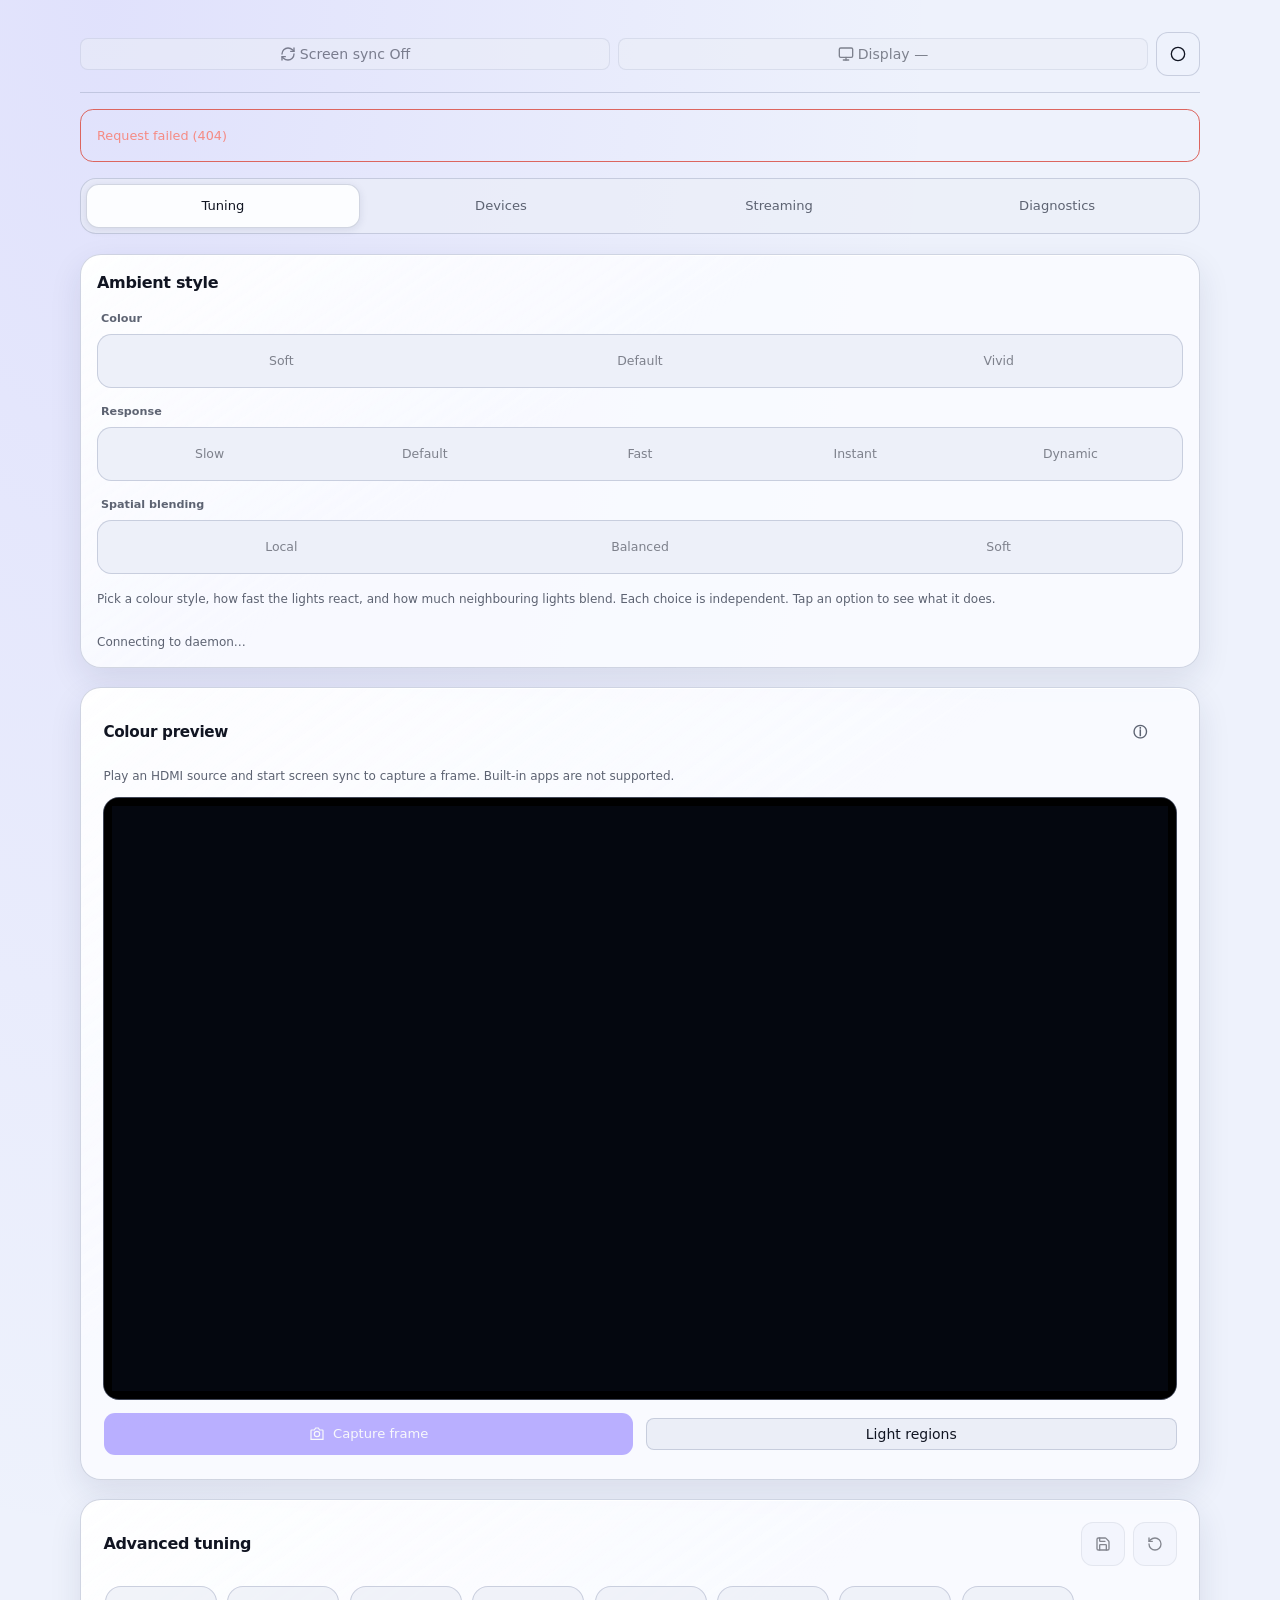
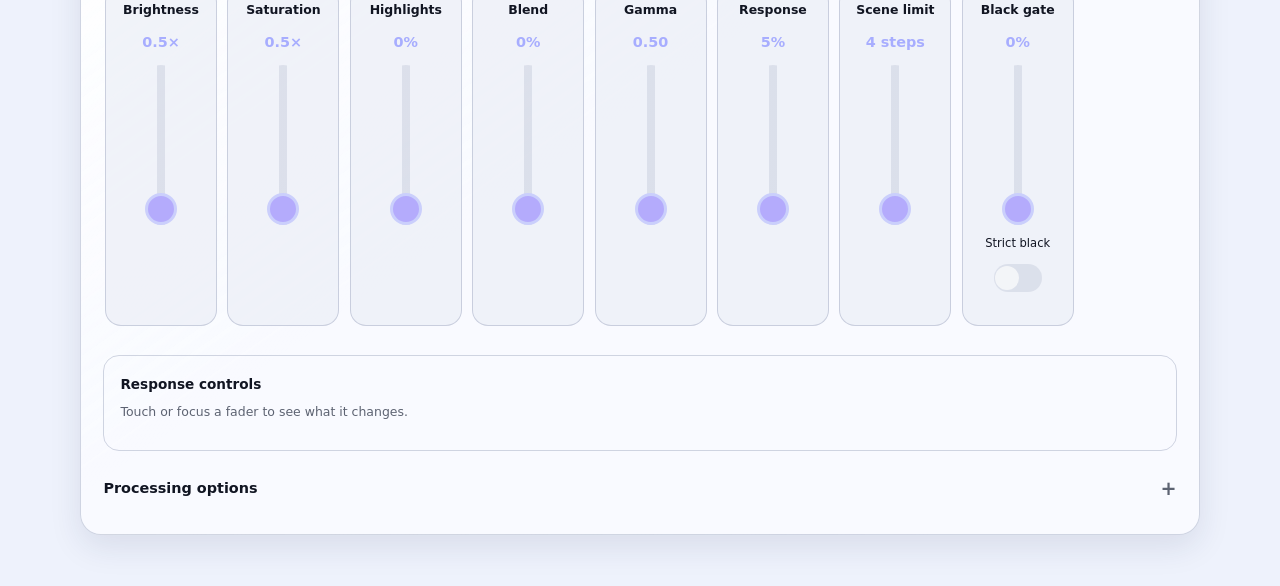
==== commit 0b72abd3: "Clear the stale "Failed to fetch" banner after an area change Selecting a Hue Entertainment Area res" ====
--- a/src/web/ui.html
+++ b/src/web/ui.html
@@ -17,10 +17,10 @@
 `,ud=`/`,dd=`*`,fd=``,pd=`comment`,md=`declaration`;function hd(e,t){if(typeof e!=`string`)throw TypeError(`First argument must be a string`);if(!e)return[];t||={};var n=1,r=1;function i(e){var t=e.match(nd);t&&(n+=t.length);var i=e.lastIndexOf(ld);r=~i?e.length-i:r+e.length}function a(){var e={line:n,column:r};return function(t){return t.position=new o(e),l(),t}}function o(e){this.start=e,this.end={line:n,column:r},this.source=t.source}o.prototype.content=e;function s(i){var a=Error(t.source+`:`+n+`:`+r+`: `+i);if(a.reason=i,a.filename=t.source,a.line=n,a.column=r,a.source=e,!t.silent)throw a}function c(t){var n=t.exec(e);if(n){var r=n[0];return i(r),e=e.slice(r.length),n}}function l(){c(rd)}function u(e){var t;for(e||=[];t=d();)t!==!1&&e.push(t);return e}function d(){var t=a();if(ud==e.charAt(0)&&dd==e.charAt(1)){for(var n=2;fd!=e.charAt(n)&&(dd!=e.charAt(n)||ud!=e.charAt(n+1));)++n;if(n+=2,fd===e.charAt(n-1))return s(`End of comment missing`);var o=e.slice(2,n-2);return r+=2,i(o),e=e.slice(n),r+=2,t({type:pd,comment:o})}}function f(){var e=a(),t=c(id);if(t){if(d(),!c(ad))return s(`property missing ':'`);var n=c(od),r=e({type:md,property:gd(t[0].replace(td,fd)),value:n?gd(n[0].replace(td,fd)):fd});return c(sd),r}}function p(){var e=[];u(e);for(var t;t=f();)t!==!1&&(e.push(t),u(e));return e}return l(),p()}function gd(e){return e?e.replace(cd,fd):fd}function _d(e,t){let n=null;if(!e||typeof e!=`string`)return n;let r=hd(e),i=typeof t==`function`;return r.forEach(e=>{if(e.type!==`declaration`)return;let{property:r,value:a}=e;i?t(r,a,e):a&&(n||={},n[r]=a)}),n}var vd=/\d/,yd=[`-`,`_`,`/`,`.`];function bd(e=``){if(!vd.test(e))return e!==e.toLowerCase()}function xd(e){let t=[],n=``,r,i;for(let a of e){let e=yd.includes(a);if(e===!0){t.push(n),n=``,r=void 0;continue}let o=bd(a);if(i===!1){if(r===!1&&o===!0){t.push(n),n=a,r=o;continue}if(r===!0&&o===!1&&n.length>1){let e=n.at(-1);t.push(n.slice(0,Math.max(0,n.length-1))),n=e+a,r=o;continue}}n+=a,r=o,i=e}return t.push(n),t}function Sd(e){return e?xd(e).map(e=>wd(e)).join(``):``}function Cd(e){return Td(Sd(e||``))}function wd(e){return e?e[0].toUpperCase()+e.slice(1):``}function Td(e){return e?e[0].toLowerCase()+e.slice(1):``}function Ed(e){if(!e)return{};let t={};function n(e,n){e.startsWith(`-moz-`)||e.startsWith(`-webkit-`)||e.startsWith(`-ms-`)||e.startsWith(`-o-`)?t[Sd(e)]=n:e.startsWith(`--`)?t[e]=n:t[Cd(e)]=n}return _d(e,n),t}function Dd(...e){return(...t)=>{for(let n of e)typeof n==`function`&&n(...t)}}function Od(e,t){let n=RegExp(e,`g`);return e=>{if(typeof e!=`string`)throw TypeError(`expected an argument of type string, but got ${typeof e}`);return e.match(n)?e.replace(n,t):e}}var kd=Od(/[A-Z]/,e=>`-${e.toLowerCase()}`);function Ad(e){if(!e||typeof e!=`object`||Array.isArray(e))throw TypeError(`expected an argument of type object, but got ${typeof e}`);return Object.keys(e).map(t=>`${kd(t)}: ${e[t]};`).join(`
 `)}function jd(e={}){return Ad(e).replace(`
 `,` `)}var Md=new Set(`onabort.onanimationcancel.onanimationend.onanimationiteration.onanimationstart.onauxclick.onbeforeinput.onbeforetoggle.onblur.oncancel.oncanplay.oncanplaythrough.onchange.onclick.onclose.oncompositionend.oncompositionstart.oncompositionupdate.oncontextlost.oncontextmenu.oncontextrestored.oncopy.oncuechange.oncut.ondblclick.ondrag.ondragend.ondragenter.ondragleave.ondragover.ondragstart.ondrop.ondurationchange.onemptied.onended.onerror.onfocus.onfocusin.onfocusout.onformdata.ongotpointercapture.oninput.oninvalid.onkeydown.onkeypress.onkeyup.onload.onloadeddata.onloadedmetadata.onloadstart.onlostpointercapture.onmousedown.onmouseenter.onmouseleave.onmousemove.onmouseout.onmouseover.onmouseup.onpaste.onpause.onplay.onplaying.onpointercancel.onpointerdown.onpointerenter.onpointerleave.onpointermove.onpointerout.onpointerover.onpointerup.onprogress.onratechange.onreset.onresize.onscroll.onscrollend.onsecuritypolicyviolation.onseeked.onseeking.onselect.onselectionchange.onselectstart.onslotchange.onstalled.onsubmit.onsuspend.ontimeupdate.ontoggle.ontouchcancel.ontouchend.ontouchmove.ontouchstart.ontransitioncancel.ontransitionend.ontransitionrun.ontransitionstart.onvolumechange.onwaiting.onwebkitanimationend.onwebkitanimationiteration.onwebkitanimationstart.onwebkittransitionend.onwheel`.split(`.`));function Nd(e){return Md.has(e)}function Pd(...e){let t={...e[0]};for(let n=1;n<e.length;n++){let r=e[n];if(r){for(let e of Object.keys(r)){let n=t[e],i=r[e],a=typeof n==`function`,o=typeof i==`function`;if(a&&typeof o&&Nd(e))t[e]=ed(n,i);else if(a&&o)t[e]=Dd(n,i);else if(e===`class`){let r=Yu(n),a=Yu(i);r&&a?t[e]=Mi(n,i):r?t[e]=Mi(n):a&&(t[e]=Mi(i))}else if(e===`style`){let r=typeof n==`object`,a=typeof i==`object`,o=typeof n==`string`,s=typeof i==`string`;if(r&&a)t[e]={...n,...i};else if(r&&s){let r=Ed(i);t[e]={...n,...r}}else if(o&&a)t[e]={...Ed(n),...i};else if(o&&s){let r=Ed(n),a=Ed(i);t[e]={...r,...a}}else r?t[e]=n:a?t[e]=i:o?t[e]=n:s&&(t[e]=i)}else t[e]=i===void 0?n:i}for(let e of Object.getOwnPropertySymbols(r)){let n=t[e],i=r[e];t[e]=i===void 0?n:i}}}return typeof t.style==`object`&&(t.style=jd(t.style).replaceAll(`
-`,` `)),t.hidden===!1&&(t.hidden=void 0,delete t.hidden),t.disabled===!1&&(t.disabled=void 0,delete t.disabled),t}var Fd={position:`absolute`,width:`1px`,height:`1px`,padding:`0`,margin:`-1px`,overflow:`hidden`,clip:`rect(0, 0, 0, 0)`,whiteSpace:`nowrap`,borderWidth:`0`,transform:`translateX(-100%)`};jd(Fd);var Id=typeof window<`u`?window:void 0;typeof window<`u`&&window.document,typeof window<`u`&&window.navigator,typeof window<`u`&&window.location;function Ld(e){let t=e.activeElement;for(;t?.shadowRoot;){let e=t.shadowRoot.activeElement;if(e===t)break;t=e}return t}new class{#e;#t;constructor(e={}){let{window:t=Id,document:n=t?.document}=e;t!==void 0&&(this.#e=n,this.#t=ci(e=>{let n=Kr(t,`focusin`,e),r=Kr(t,`focusout`,e);return()=>{n(),r()}}))}get current(){return this.#t?.(),this.#e?Ld(this.#e):null}};var Rd=class{#e;#t;constructor(e){this.#e=e,this.#t=Symbol(e)}get key(){return this.#t}exists(){return nt(this.#t)}get(){let e=et(this.#t);if(e===void 0)throw Error(`Context "${this.#e}" not found`);return e}getOr(e){let t=et(this.#t);return t===void 0?e:t}set(e){return tt(this.#t,e)}};function zd(e,t){return{[Ar()]:n=>$u(e)?(e.current=n,Dr(()=>t?.(n)),()=>{`isConnected`in n&&n.isConnected||(e.current=null,t?.(null))}):(e(n),Dr(()=>t?.(n)),()=>{`isConnected`in n&&n.isConnected||(e(null),t?.(null))})}}function Bd(e){return e?`true`:`false`}function Vd(e){return e?``:void 0}function Hd(e){return e?!0:void 0}function Ud(e){return e?`checked`:`unchecked`}function Wd(e,t){return t?`mixed`:e?`true`:`false`}var Gd=class{#e;#t;attrs;constructor(e){this.#e=e.getVariant?e.getVariant():null,this.#t=this.#e?`data-${this.#e}-`:`data-${e.component}-`,this.getAttr=this.getAttr.bind(this),this.selector=this.selector.bind(this),this.attrs=Object.fromEntries(e.parts.map(e=>[e,this.getAttr(e)]))}getAttr(e,t){return t?`data-${t}-${e}`:`${this.#t}${e}`}selector(e,t){return`[${this.getAttr(e,t)}]`}};function Kd(e){let t=new Gd(e);return{...t.attrs,selector:t.selector,getAttr:t.getAttr}}function qd(){}function Jd(e,t){return t===void 0?`bits-${e}`:`bits-${e}-${t}`}Ye();var Yd=new Set([`$$slots`,`$$events`,`$$legacy`,`value`]),Xd=U(`<input/>`);function Zd(e,t){rt(t,!0);let n=q(t,`value`,15),r=Ca(t,Yd),i=M(()=>Pd(r,{"aria-hidden":`true`,tabindex:-1,style:{...Fd,position:`absolute`,top:`0`,left:`0`}}));var a=oi(),o=xn(a),s=e=>{var t=Xd();la(t,()=>({...H(i),value:n(),defaultChecked:H(i).checked})),W(e,t)},c=e=>{var t=Xd(),r=e=>n(e.currentTarget.value);la(t,()=>({...H(i),value:n(),defaultValue:n()??``,oninput:r})),W(e,t)};K(o,e=>{H(i).type===`checkbox`?e(s):e(c,-1)}),W(e,a),it()}var Qd=Kd({component:`switch`,parts:[`root`,`thumb`]}),$d=new Rd(`Switch.Root`),ef=class e{static create(t){return $d.set(new e(t))}opts;attachment;constructor(e){this.opts=e,this.attachment=zd(e.ref),this.onkeydown=this.onkeydown.bind(this),this.onclick=this.onclick.bind(this)}#e(){this.opts.checked.current=!this.opts.checked.current}onkeydown(e){e.key!==`Enter`&&e.key!==` `||this.opts.disabled.current||(e.preventDefault(),this.#e())}onclick(e){this.opts.disabled.current||this.#e()}#t=M(()=>({"data-disabled":Vd(this.opts.disabled.current),"data-state":Ud(this.opts.checked.current),"data-required":Vd(this.opts.required.current)}));get sharedProps(){return H(this.#t)}set sharedProps(e){F(this.#t,e)}#n=M(()=>({checked:this.opts.checked.current}));get snippetProps(){return H(this.#n)}set snippetProps(e){F(this.#n,e)}#r=M(()=>({...this.sharedProps,id:this.opts.id.current,role:`switch`,disabled:Hd(this.opts.disabled.current),"aria-checked":Wd(this.opts.checked.current,!1),"aria-required":Bd(this.opts.required.current),[Qd.root]:``,onclick:this.onclick,onkeydown:this.onkeydown,...this.attachment}));get props(){return H(this.#r)}set props(e){F(this.#r,e)}},tf=class e{static create(){return new e($d.get())}root;#e=M(()=>this.root.opts.name.current!==void 0);get shouldRender(){return H(this.#e)}set shouldRender(e){F(this.#e,e)}constructor(e){this.root=e}#t=M(()=>({type:`checkbox`,name:this.root.opts.name.current,value:this.root.opts.value.current,checked:this.root.opts.checked.current,disabled:this.root.opts.disabled.current,required:this.root.opts.required.current}));get props(){return H(this.#t)}set props(e){F(this.#t,e)}},nf=class e{static create(t){return new e(t,$d.get())}opts;root;attachment;constructor(e,t){this.opts=e,this.root=t,this.attachment=zd(e.ref)}#e=M(()=>({checked:this.root.opts.checked.current}));get snippetProps(){return H(this.#e)}set snippetProps(e){F(this.#e,e)}#t=M(()=>({...this.root.sharedProps,id:this.opts.id.current,[Qd.thumb]:``,...this.attachment}));get props(){return H(this.#t)}set props(e){F(this.#t,e)}};function rf(e,t){rt(t,!1);let n=tf.create();va();var r=oi(),i=xn(r),a=e=>{Zd(e,Ta(()=>n.props))};K(i,e=>{n.shouldRender&&e(a)}),W(e,r),it()}var af=new Set([`$$slots`,`$$events`,`$$legacy`,`child`,`children`,`ref`,`id`,`disabled`,`required`,`checked`,`value`,`name`,`type`,`onCheckedChange`]),of=U(`<button><!></button>`),sf=U(`<!> <!>`,1);function cf(e,t){let n=si();rt(t,!0);let r=q(t,`ref`,15,null),i=q(t,`id`,19,()=>Jd(n)),a=q(t,`disabled`,3,!1),o=q(t,`required`,3,!1),s=q(t,`checked`,15,!1),c=q(t,`value`,3,`on`),l=q(t,`name`,3,void 0),u=q(t,`type`,3,`button`),d=q(t,`onCheckedChange`,3,qd),f=Ca(t,af),p=ef.create({checked:Qu(()=>s(),e=>{s(e),d()?.(e)}),disabled:Qu(()=>a()??!1),required:Qu(()=>o()),value:Qu(()=>c()),name:Qu(()=>l()),id:Qu(()=>i()),ref:Qu(()=>r(),e=>r(e))}),m=M(()=>Pd(f,p.props,{type:u()}));var g=sf(),_=xn(g),v=e=>{var n=oi(),r=xn(n);{let e=M(()=>({props:H(m),...p.snippetProps}));Di(r,()=>t.child,()=>H(e))}W(e,n)},y=e=>{var n=of();la(n,()=>({...H(m)})),Di(I(n),()=>t.children??h,()=>p.snippetProps),j(n),W(e,n)};K(_,e=>{t.child?e(v):e(y,-1)}),rf(R(_,2),{}),W(e,g),it()}var lf=new Set([`$$slots`,`$$events`,`$$legacy`,`child`,`children`,`ref`,`id`]),uf=U(`<span><!></span>`);function df(e,t){let n=si();rt(t,!0);let r=q(t,`ref`,15,null),i=q(t,`id`,19,()=>Jd(n)),a=Ca(t,lf),o=nf.create({id:Qu(()=>i()),ref:Qu(()=>r(),e=>r(e))}),s=M(()=>Pd(a,o.props));var c=oi(),l=xn(c),u=e=>{var n=oi(),r=xn(n);{let e=M(()=>({props:H(s),...o.snippetProps}));Di(r,()=>t.child,()=>H(e))}W(e,n)},d=e=>{var n=uf();la(n,()=>({...H(s)})),Di(I(n),()=>t.children??h,()=>o.snippetProps),j(n),W(e,n)};K(l,e=>{t.child?e(u):e(d,-1)}),W(e,c),it()}var ff=Kd({component:`toggle`,parts:[`root`]}),pf=class e{static create(t){return new e(t)}opts;attachment;constructor(e){this.opts=e,this.attachment=zd(this.opts.ref),this.onclick=this.onclick.bind(this)}onclick(e){this.opts.disabled.current||(this.opts.pressed.current=!this.opts.pressed.current)}#e=M(()=>({pressed:this.opts.pressed.current}));get snippetProps(){return H(this.#e)}set snippetProps(e){F(this.#e,e)}#t=M(()=>({[ff.root]:``,id:this.opts.id.current,"data-disabled":Vd(this.opts.disabled.current),"aria-pressed":Bd(this.opts.pressed.current),"data-state":mf(this.opts.pressed.current),disabled:Hd(this.opts.disabled.current),onclick:this.onclick,...this.attachment}));get props(){return H(this.#t)}set props(e){F(this.#t,e)}};function mf(e){return e?`on`:`off`}var hf=new Set([`$$slots`,`$$events`,`$$legacy`,`ref`,`id`,`pressed`,`onPressedChange`,`disabled`,`type`,`children`,`child`]),gf=U(`<button><!></button>`);function _f(e,t){let n=si();rt(t,!0);let r=q(t,`ref`,15,null),i=q(t,`id`,19,()=>Jd(n)),a=q(t,`pressed`,15,!1),o=q(t,`onPressedChange`,3,qd),s=q(t,`disabled`,3,!1),c=q(t,`type`,3,`button`),l=Ca(t,hf),u=pf.create({pressed:Qu(()=>a(),e=>{a(e),o()(e)}),disabled:Qu(()=>s()??!1),id:Qu(()=>i()),ref:Qu(()=>r(),e=>r(e))}),d=M(()=>Pd(l,u.props,{type:c()}));var f=oi(),p=xn(f),m=e=>{var n=oi(),r=xn(n);{let e=M(()=>({props:H(d),...u.snippetProps}));Di(r,()=>t.child,()=>H(e))}W(e,n)},g=e=>{var n=gf();la(n,()=>({...H(d)})),Di(I(n),()=>t.children??h,()=>u.snippetProps),j(n),W(e,n)};K(p,e=>{t.child?e(m):e(g,-1)}),W(e,f),it()}var vf=new Set([`$$slots`,`$$events`,`$$legacy`,`ref`,`class`,`children`]),yf=U(`<div><!></div>`);function bf(e,t){rt(t,!0);let n=q(t,`ref`,15,null),r=Ca(t,vf);var i=yf();la(i,e=>({"data-slot":`item-title`,class:e,...r}),[()=>Rs(`gap-2 text-sm leading-snug font-medium underline-offset-4 line-clamp-1 flex w-fit items-center`,t.class)]),Di(I(i),()=>t.children??h),j(i),_a(i,e=>n(e),()=>n()),W(e,i),it()}var xf=Ku({base:`[a]:hover:bg-muted rounded-lg border text-sm group/item flex w-full flex-wrap items-center transition-colors duration-100 outline-none focus-visible:border-ring focus-visible:ring-[3px] focus-visible:ring-ring/50 [a]:transition-colors`,variants:{variant:{default:`border-transparent`,outline:`border-border`,muted:`bg-muted/50 border-transparent`},size:{default:`gap-2.5 px-3 py-2.5`,sm:`gap-2.5 px-3 py-2.5`,xs:`gap-2 px-2.5 py-2 in-data-[slot=dropdown-menu-content]:p-0`}},defaultVariants:{variant:`default`,size:`default`}}),Sf=new Set([`$$slots`,`$$events`,`$$legacy`,`ref`,`class`,`child`,`variant`,`size`]),Cf=U(`<div><!></div>`);function wf(e,t){rt(t,!0);let n=q(t,`ref`,15,null),r=Ca(t,Sf),i=M(()=>({class:Rs(xf({variant:t.variant,size:t.size}),t.class),"data-slot":`item`,"data-variant":t.variant,"data-size":t.size,...r}));var a=oi(),o=xn(a),s=e=>{var n=oi();Di(xn(n),()=>t.child,()=>({props:H(i)})),W(e,n)},c=e=>{var t=Cf();la(t,()=>({...H(i)})),Di(I(t),()=>H(i).children??h),j(t),_a(t,e=>n(e),()=>n()),W(e,t)};K(o,e=>{t.child?e(s):e(c,-1)}),W(e,a),it()}function Tf(){return typeof navigator>`u`?!1:/iPad|iPhone|iPod/.test(navigator.userAgent)||navigator.platform===`MacIntel`&&navigator.maxTouchPoints>1}function Ef(e){if(!e||typeof window>`u`||!Tf()||e.querySelector(`:scope > [data-haptic-trigger]`))return;let t=document.createElement(`label`);t.setAttribute(`data-haptic-trigger`,``),t.setAttribute(`aria-hidden`,`true`),Object.assign(t.style,{position:`absolute`,inset:`0`,touchAction:`manipulation`}),t.style.setProperty(`-webkit-tap-highlight-color`,`transparent`);let n=document.createElement(`input`);n.type=`checkbox`,n.setAttribute(`switch`,``),Object.assign(n.style,{position:`absolute`,width:`1px`,height:`1px`,margin:`0`,visibility:`hidden`}),n.addEventListener(`click`,e=>e.stopPropagation()),t.append(n),getComputedStyle(e).position===`static`&&(e.style.position=`relative`),e.insertAdjacentElement(`beforeend`,t)}function Df(e){if(!(e instanceof HTMLButtonElement))return;Ef(e);let t=e.querySelector(`[data-haptic-trigger]`);if(!t)return;let n=t.querySelector(`input`);n&&(n.tabIndex=-1);let r=t=>{t.stopPropagation(),setTimeout(()=>{e.disabled||e.click()},0)};return t.addEventListener(`click`,r),()=>{t.removeEventListener(`click`,r),t.remove()}}function Of(){if(typeof navigator.vibrate==`function`)try{navigator.vibrate(8)}catch{}}var kf=new Set([`$$slots`,`$$events`,`$$legacy`,`ref`,`class`,`checked`,`size`]);function Af(e,t){rt(t,!0);let n={[Ar()]:Df},r=q(t,`ref`,15,null),i=q(t,`checked`,15,!1),a=q(t,`size`,3,`default`),o=Ca(t,kf);var s=oi(),c=xn(s);{let e=M(()=>Rs(`data-[state=checked]:bg-primary data-[state=unchecked]:bg-input focus-visible:border-ring focus-visible:ring-ring/50 aria-invalid:ring-destructive/20 dark:aria-invalid:ring-destructive/40 aria-invalid:border-destructive dark:aria-invalid:border-destructive/50 dark:data-[state=unchecked]:bg-input/80 shrink-0 rounded-full border border-transparent focus-visible:ring-3 aria-invalid:ring-3 group-has-[:focus-visible]/field-label:ring-0 group-has-[:focus-visible]/field-label:border-transparent data-[size=default]:h-7 data-[size=default]:w-12 data-[size=sm]:h-[14px] data-[size=sm]:w-[24px] peer group/switch relative inline-flex items-center transition-colors outline-none after:absolute after:inset-x-0 after:-inset-y-2 data-disabled:cursor-not-allowed data-disabled:opacity-50`,t.class));Oi(c,()=>cf,(t,s)=>{s(t,Ta(()=>n,{"data-slot":`switch`,get"data-size"(){return a()},get class(){return H(e)}},()=>o,{get ref(){return r()},set ref(e){r(e)},get checked(){return i()},set checked(e){i(e)},children:(e,t)=>{var n=oi(),r=xn(n);{let e=M(()=>Rs(`bg-primary-foreground rounded-full group-data-[size=default]/switch:size-6 group-data-[size=sm]/switch:size-3 group-data-[size=default]/switch:data-[state=checked]:translate-x-5 group-data-[size=sm]/switch:data-[state=checked]:translate-x-[calc(100%_-_2px)] group-data-[size=default]/switch:data-[state=unchecked]:translate-x-0 group-data-[size=sm]/switch:data-[state=unchecked]:translate-x-0 pointer-events-none block ring-0 motion-safe:transition-transform`,`rtl:data-[state=checked]:translate-x-[calc(-100%)]`));Oi(r,()=>df,(t,n)=>{n(t,{"data-slot":`switch-thumb`,get class(){return H(e)}})})}W(e,n)},$$slots:{default:!0}}))})}W(e,s),it()}var jf=U(`<label> </label>`),Mf=U(`<!> <!>`,1);function Nf(e,t){let n=si(),r=q(t,`disabled`,3,!1),i=q(t,`compact`,3,!1);var a=oi();Oi(xn(a),()=>wf,(e,a)=>{a(e,{class:`setting-item`,get"data-compact"(){return i()},children:(e,i)=>{var a=Mf(),o=xn(a);Oi(o,()=>Ws,(e,r)=>{r(e,{children:(e,r)=>{var i=Mf(),a=xn(i);Oi(a,()=>bf,(e,r)=>{r(e,{children:(e,r)=>{var i=jf(),a=L(i,!0);z(()=>{sa(i,`for`,n),G(a,t.title)}),W(e,i)},$$slots:{default:!0}})});var o=R(a,2),s=e=>{var r=oi(),i=xn(r);{let e=M(()=>`${n}-description`);Oi(i,()=>qs,(n,r)=>{r(n,{get id(){return H(e)},children:(e,n)=>{Ae();var r=ai();z(()=>G(r,t.description)),W(e,r)},$$slots:{default:!0}})})}W(e,r)};K(o,e=>{t.description&&e(s)}),W(e,i)},$$slots:{default:!0}})}),Oi(R(o,2),()=>Vs,(e,i)=>{i(e,{children:(e,i)=>{var a=()=>t.checked,o=t.onchange;{let i=M(()=>t.description?`${n}-description`:void 0);Af(e,{get id(){return n},get disabled(){return r()},get"aria-describedby"(){return H(i)},get checked(){return a()},set checked(e){o(e)}})}},$$slots:{default:!0}})}),W(e,a)},$$slots:{default:!0}})}),W(e,a)}var Pf=Ku({base:`hover:text-foreground aria-pressed:bg-muted focus-visible:border-ring focus-visible:ring-ring/50 aria-invalid:ring-destructive/20 dark:aria-invalid:ring-destructive/40 aria-invalid:border-destructive data-[state=on]:bg-muted gap-1 rounded-lg text-sm font-medium transition-colors [&_svg:not([class*='size-'])]:size-4 group/toggle inline-flex items-center justify-center whitespace-nowrap outline-none hover:bg-muted focus-visible:ring-[3px] disabled:pointer-events-none disabled:opacity-50 [&_svg]:pointer-events-none [&_svg]:shrink-0`,variants:{variant:{default:`bg-transparent`,outline:`border-input hover:bg-muted border bg-transparent`},size:{default:`h-8 min-w-8 px-2.5 has-data-[icon=inline-end]:pr-2 has-data-[icon=inline-start]:pl-2`,sm:`h-7 min-w-7 rounded-[min(var(--radius-md),12px)] px-2.5 text-[0.8rem] has-data-[icon=inline-end]:pr-1.5 has-data-[icon=inline-start]:pl-1.5 [&_svg:not([class*='size-'])]:size-3.5`,lg:`h-9 min-w-9 px-2.5 has-data-[icon=inline-end]:pr-2 has-data-[icon=inline-start]:pl-2`}},defaultVariants:{variant:`default`,size:`default`}}),Ff=new Set([`$$slots`,`$$events`,`$$legacy`,`ref`,`pressed`,`class`,`size`,`variant`]);function If(e,t){rt(t,!0);let n={[Ar()]:Df},r=q(t,`ref`,15,null),i=q(t,`pressed`,15,!1),a=q(t,`size`,3,`default`),o=q(t,`variant`,3,`default`),s=Ca(t,Ff);var c=oi(),l=xn(c);{let e=M(()=>Rs(Pf({variant:o(),size:a()}),t.class));Oi(l,()=>_f,(t,a)=>{a(t,Ta(()=>n,{"data-slot":`toggle`,get class(){return H(e)}},()=>s,{get ref(){return r()},set ref(e){r(e)},get pressed(){return i()},set pressed(e){i(e)}}))})}W(e,c),it()}var Lf=Ku({base:`focus-visible:border-ring focus-visible:ring-ring/50 aria-invalid:ring-destructive/20 dark:aria-invalid:ring-destructive/40 aria-invalid:border-destructive dark:aria-invalid:border-destructive/50 rounded-lg border border-transparent bg-clip-padding text-sm font-medium focus-visible:ring-3 aria-invalid:ring-3 active:not-aria-[haspopup]:translate-y-px [&_svg:not([class*='size-'])]:size-4 group/button inline-flex shrink-0 items-center justify-center whitespace-nowrap transition-colors outline-offset-2 select-none disabled:pointer-events-none disabled:opacity-50 [&_svg]:pointer-events-none [&_svg]:shrink-0`,variants:{variant:{default:`bg-primary text-primary-foreground hover:bg-primary/80`,outline:`border-border bg-background hover:bg-muted hover:text-foreground dark:bg-input/30 dark:border-input dark:hover:bg-input/50 aria-expanded:bg-muted aria-expanded:text-foreground`,secondary:`bg-secondary text-secondary-foreground hover:bg-[color-mix(in_oklch,var(--secondary),var(--foreground)_5%)] aria-expanded:bg-secondary aria-expanded:text-secondary-foreground`,ghost:`hover:bg-muted hover:text-foreground dark:hover:bg-muted/50 aria-expanded:bg-muted aria-expanded:text-foreground`,destructive:`bg-destructive/10 hover:bg-destructive/20 focus-visible:ring-destructive/20 dark:focus-visible:ring-destructive/40 dark:bg-destructive/20 text-destructive focus-visible:border-destructive/40 dark:hover:bg-destructive/30`,link:`text-primary underline-offset-4 hover:underline`},size:{default:`h-8 gap-1.5 px-2.5 has-data-[icon=inline-end]:pr-2 has-data-[icon=inline-start]:pl-2`,xs:`h-6 gap-1 rounded-[min(var(--radius-md),10px)] px-2 text-xs in-data-[slot=button-group]:rounded-lg has-data-[icon=inline-end]:pr-1.5 has-data-[icon=inline-start]:pl-1.5 [&_svg:not([class*='size-'])]:size-3`,sm:`h-7 gap-1 rounded-[min(var(--radius-md),12px)] px-2.5 text-[0.8rem] in-data-[slot=button-group]:rounded-lg has-data-[icon=inline-end]:pr-1.5 has-data-[icon=inline-start]:pl-1.5 [&_svg:not([class*='size-'])]:size-3.5`,lg:`h-9 gap-1.5 px-2.5 has-data-[icon=inline-end]:pr-2 has-data-[icon=inline-start]:pl-2`,icon:`size-8`,"icon-xs":`size-6 rounded-[min(var(--radius-md),10px)] in-data-[slot=button-group]:rounded-lg [&_svg:not([class*='size-'])]:size-3`,"icon-sm":`size-7 rounded-[min(var(--radius-md),12px)] in-data-[slot=button-group]:rounded-lg`,"icon-lg":`size-9`}},defaultVariants:{variant:`default`,size:`default`}}),Rf=new Set([`$$slots`,`$$events`,`$$legacy`,`class`,`variant`,`size`,`ref`,`href`,`type`,`disabled`,`children`]),zf=U(`<a><!></a>`),Bf=U(`<button><!></button>`);function Vf(e,t){rt(t,!0);let n=q(t,`variant`,3,`default`),r=q(t,`size`,3,`default`),i=q(t,`ref`,15,null),a=q(t,`href`,3,void 0),o=q(t,`type`,3,`button`),s=Ca(t,Rf);var c=oi(),l=xn(c),u=e=>{var o=zf();la(o,e=>({"data-slot":`button`,class:e,href:t.disabled?void 0:a(),"aria-disabled":t.disabled,role:t.disabled?`link`:void 0,tabindex:t.disabled?-1:void 0,...s}),[()=>Rs(Lf({variant:n(),size:r()}),t.class)]),Di(I(o),()=>t.children??h),j(o),_a(o,e=>i(e),()=>i()),W(e,o)},d=e=>{var a=Bf();la(a,e=>({"data-slot":`button`,class:e,type:o(),disabled:t.disabled,...s}),[()=>Rs(Lf({variant:n(),size:r()}),t.class)]),Di(I(a),()=>t.children??h),j(a),Ai(a,()=>Df),_a(a,e=>i(e),()=>i()),W(e,a)};K(l,e=>{a()?e(u):e(d,-1)}),W(e,c),it()}var Hf=n({SettingsWriter:()=>Wf,request:()=>Uf});async function Uf(e,t,n=t===void 0?`GET`:`POST`){let r=new AbortController,i=setTimeout(()=>r.abort(),e.includes(`/pair/`)?6e4:1e4);try{let i=await fetch(e,{method:n,signal:r.signal,headers:t===void 0?void 0:{"Content-Type":`application/json`},body:t===void 0?void 0:JSON.stringify(t)}),a=await i.text(),o;try{o=a?JSON.parse(a):{}}catch{if(i.ok)throw Error(`Invalid server response`)}if(!i.ok){let e=typeof o==`object`&&o&&`error`in o?String(o.error):`Request failed (${i.status})`;throw Error(e)}return o}finally{clearTimeout(i)}}var Wf,Gf=t((()=>{Wf=class{write;next;running=null;constructor(e){this.write=e}push(e){return this.next=e,this.drain()}drain(){return this.running||=(async()=>{for(;this.next!==void 0;){let e=this.next;this.next=void 0;try{await this.write(e)}catch(t){throw this.next===void 0&&(this.next=e),t}}})().finally(()=>{this.running=null}),this.running}async flush(){this.running?await this.running:this.next!==void 0&&await this.drain()}get pending(){return this.running!==null}}}));Gf();var Kf=class{#e=P(null);get status(){return H(this.#e)}set status(e){F(this.#e,e)}#t=P(null);get settings(){return H(this.#t)}set settings(e){F(this.#t,e)}#n=P(0);get receivedAt(){return H(this.#n)}set receivedAt(e){F(this.#n,e,!0)}#r=P(null);get display(){return H(this.#r)}set display(e){F(this.#r,e,!0)}#i=P(!1);get busy(){return H(this.#i)}set busy(e){F(this.#i,e,!0)}#a=P(!1);get saving(){return H(this.#a)}set saving(e){F(this.#a,e,!0)}#o=P(``);get error(){return H(this.#o)}set error(e){F(this.#o,e,!0)}#s=P(``);get notice(){return H(this.#s)}set notice(e){F(this.#s,e,!0)}#c=P(!1);get dirty(){return H(this.#c)}set dirty(e){F(this.#c,e,!0)}#l=P(!1);get online(){return H(this.#l)}set online(e){F(this.#l,e,!0)}timer;saveTimer;stopped=!1;polling=!1;revision=0;writer=new Wf(async e=>{await Uf(`/api/settings`,e)});async refresh(){if(this.polling||this.stopped)return;this.polling=!0;let e=this.revision;try{let t=await Uf(`/api/status`);if(!t.settings||typeof t.pipeline_state!=`string`)throw Error(`Invalid status response`);this.status=t,this.receivedAt=Date.now(),this.online=!0,this.writer.pending||this.busy||this.dirty||e!==this.revision||(this.settings=t.settings)}catch(e){this.online=!1,this.error=qf(e)}finally{this.polling=!1}}async refreshDisplay(){try{let e=await Uf(`/api/display`);this.display=typeof e.enabled==`boolean`?e.enabled:null}catch{this.display=null}}start(){return this.stopped=!1,this.loop(),()=>this.stop()}async loop(){this.stopped||(document.hidden||await Promise.all([this.refresh(),this.refreshDisplay()]),this.stopped||(this.timer=setTimeout(()=>void this.loop(),1500)))}stop(){this.stopped=!0,clearTimeout(this.timer),clearTimeout(this.saveTimer)}patch(e){if(!this.settings||this.busy)return;this.revision++,this.settings={...this.settings,...e},this.dirty=!0,this.error=``;let t=this.revision;this.writer.push(structuredClone(this.settings)).then(()=>{t===this.revision&&this.scheduleSave()}).catch(e=>{this.error=qf(e)})}scheduleSave(){this.stopped||(clearTimeout(this.saveTimer),this.saveTimer=setTimeout(()=>void this.save(),1e3))}async save(){if(this.busy||this.saving){this.scheduleSave();return}clearTimeout(this.saveTimer),this.saving=!0;let e=this.revision;try{await this.writer.flush(),await Uf(`/api/save-config`,void 0,`POST`),e===this.revision&&(this.dirty=!1,this.notice=`Saved automatically.`),await this.refresh()}catch(e){this.error=`Could not save: `+qf(e)}finally{this.saving=!1}}async preset(e,t=!1){if(!(this.busy||!t&&this.status?.active_preset===e)){this.busy=!0,this.error=``;try{await this.writer.flush(),await Uf(`/api/presets/${encodeURIComponent(e)}${t?`/reset`:``}`,void 0,`POST`),this.revision++;let n=await Uf(`/api/status`);this.status=n,this.settings=n.settings,this.receivedAt=Date.now(),this.dirty=!0,this.scheduleSave()}catch(e){this.error=qf(e)}finally{this.busy=!1}}}async command(e,t){if(!this.busy){this.busy=!0,this.error=``;try{await this.writer.flush();let n=await Uf(e,t,`POST`);return this.notice=`Applied.`,n}catch(e){throw this.error=qf(e),e}finally{this.busy=!1,await Promise.all([this.refresh(),this.refreshDisplay()])}}}get requested(){return!!this.status&&(this.status.pipeline_state===`running`||![`paused`,`faulted`].includes(this.status.pipeline_state)&&this.status.requested_running===!0)}};function qf(e){return e instanceof Error?e.message:String(e)}var Jf=[{key:`brightness_multiplier`,label:`Brightness`,stops:[.5,1,1.5,2,2.5],format:e=>`${Number(e.toFixed(2))}×`,help:`Scales shared lighting brightness; device output trims remain independent.`},{key:`saturation_boost`,label:`Saturation`,stops:[.5,1,1.5,2,2.5],format:e=>`${Number(e.toFixed(2))}×`,help:`Below 1 reduces colour intensity; 1 is unchanged. Higher values push colours towards full saturation.`},{key:`peak_weight`,label:`Highlights`,stops:[0,.1,.2,.3,.4,.5,.6,.7,.8,.9,1],format:e=>`${Math.round(e*100)}%`,help:`Weights bright highlights more strongly than average screen colour. The frozen colour preview does not simulate peak sampling.`},{key:`spatial_blend`,label:`Blend`,stops:[0,.05,.1,.15,.2,.25,.3,.35,.4,.45,.5],format:e=>`${Math.round(e*100)}%`,help:`Mixes neighbouring screen regions with local colour. Black regions remain off. The preview overlay shows sampling geometry, not this mixing.`},{key:`gamma`,label:`Gamma`,stops:[.5,.6,.7,.85,1,1.2,1.4,1.7,2],format:e=>e.toFixed(2),help:`Above 1 darkens midtones; below 1 lifts them. Neutral is 1.`},{key:`smoothing_factor`,label:`Response`,stops:[.05,.08,.12,.18,.25,.35,.5,.65,.8,1],format:e=>`${Math.round(e*100)}%`,help:`Higher values follow colour changes faster; 100% removes temporal smoothing. Moving this fader makes rise and fall response equal.`},{key:`max_color_step`,label:`Scene limit`,stops:[4,6,8,12,16,24,32,48,64,255],format:e=>e>=255?`Off`:`${e} steps`,help:`Maximum RGB component change per 1/30 second, including scene cuts. Lower values produce gentler transitions; Off lets the lights follow strobes.`},{key:`noise_gate_threshold`,label:`Black gate`,stops:[0,.005,.01,.015,.02,.03,.04,.06],format:e=>`${Number((e*100).toFixed(1))}%`,help:`Treats very dark screen regions as black. Strict black turns those lights fully off.`}],Yf=[{value:`softColor`,label:`Soft`,help:`Subdued saturation, reduced intensity and gentle highlights.`},{value:`neutral`,label:`Default`,help:`Neutral saturation, brightness and gamma with balanced highlights.`},{value:`vividColor`,label:`Vivid`,help:`Richer saturation, stronger highlights and deeper contrast.`}],Xf={low:[.2,.18,.22,6],default:[.35,.35,.35,12],fast:[.65,.65,.7,64],instant:[1,1,1,255]},Zf={gentle_room_lights:!1,black_frame_hold_ms:0,black_frame_fade_ms:0,instant_scene_cuts:!0,strobe_boost:!0},Qf=[6,8,10,12],$f=[{value:`-1`,label:`Default`,help:`Driver default. Measured on the C5: same ~10 Hz refresh as every preset.`},{value:`0`,label:`0`,help:`Preset 0: 16 zones, ~10 Hz refresh.`},{value:`1`,label:`1`,help:`Preset 1: 16 zones, ~10 Hz refresh.`},{value:`2`,label:`2`,help:`Preset 2: 16 zones, ~10 Hz refresh.`},{value:`3`,label:`3 (test)`,help:`Experimental: 14-zone layout our zone map does not match, so colours land in the wrong places. ~10 Hz.`}],ep={local:0,balanced:.15,soft:.3};function tp(e,t){return t.reduce((n,r,i)=>Math.abs(r-e)<Math.abs(t[n]-e)?i:n,0)}function np(e){let[t,n,r,i]=Xf.default;return{dynamic_response:!0,strobe_boost:!0,smoothing_factor:t,rise_smoothing_factor:n,fall_smoothing_factor:r,max_color_step:i,...e?.black_frame_hold_ms===0&&e.black_frame_fade_ms===0?{black_frame_hold_ms:750,black_frame_fade_ms:2e3}:{}}}function rp(e){return e?.dynamic_response?`dynamic`:Object.entries(Xf).find(([,t])=>e&&[e.smoothing_factor,e.rise_smoothing_factor,e.fall_smoothing_factor,e.max_color_step].every((e,n)=>Math.abs(e-t[n])<1e-5))?.[0]??``}function ip(e){return Object.entries(ep).find(([,t])=>e&&Math.abs(e.spatial_blend-t)<1e-5)?.[0]??``}var ap=U(`<fieldset class="preset-group"><legend> </legend> <div class="segmented" role="group"></div></fieldset>`);function op(e,t){rt(t,!0);let n=q(t,`disabled`,3,!1),r=M(()=>t.options.findIndex(e=>e.value===t.value));var i=ap(),a=I(i),o=L(a,!0),s=R(a,2);let c;xi(s,21,()=>t.options,e=>e.value,(e,r)=>{{let i=M(()=>H(r).value===t.value);Vf(e,{variant:`ghost`,class:`segment`,get"aria-pressed"(){return H(i)},get disabled(){return n()},onfocus:()=>t.onhelp(H(r).help),onclick:()=>{t.onhelp(H(r).help),t.onchange(H(r).value)},children:(e,t)=>{Ae();var n=ai();z(()=>G(n,H(r).label)),W(e,n)},$$slots:{default:!0}})}}),j(s),j(i),z(e=>{G(o,t.label),sa(s,`aria-label`,t.label),c=Vi(s,``,c,{"--count":t.options.length,"--selected":e,"--selected-opacity":H(r)<0?0:1})},[()=>Math.max(0,H(r))]),W(e,i),it()}var sp=U(`<label><span class="fader-label"> </span><output> </output> <input type="range" min="0" step="1"/></label>`);function cp(e,t){rt(t,!0);let n=q(t,`disabled`,3,!1),r=q(t,`vertical`,3,!0),i=M(()=>tp(t.value,t.stops));var a=sp(),o=I(a),s=L(o,!0),c=R(o),l=L(c,!0),u=R(c,2);aa(u),j(a),z((e,o)=>{zi(a,1,Ni([`fader`,!r()&&`horizontal`])),G(s,t.label),G(l,e),sa(u,`aria-label`,t.label),sa(u,`aria-valuetext`,o),sa(u,`aria-orientation`,r()?`vertical`:`horizontal`),sa(u,`max`,t.stops.length-1),oa(u,H(i)),u.disabled=n(),sa(u,`title`,t.help)},[()=>t.format(t.value),()=>t.format(t.value)]),qr(`focus`,u,function(...e){t.onhelp?.apply(this,e)}),Jr(`pointerdown`,u,function(...e){t.onhelp?.apply(this,e)}),Jr(`input`,u,e=>{t.onhelp(),Of(),t.onchange(t.stops[Number(e.currentTarget.value)])}),W(e,a),it()}Yr([`pointerdown`,`input`]);function lp(e){let t=e;if(!t||!Number.isInteger(t.width)||!Number.isInteger(t.height)||t.width<1||t.height<1||t.width>128||t.height>72||!Array.isArray(t.rgb)||t.rgb.length!==t.width*t.height*3||!t.rgb.every(e=>Number.isInteger(e)&&e>=0&&e<=255)||!Number.isFinite(t.captured_unix_ms)||t.captured_unix_ms<=0)throw Error(`The TV returned an invalid preview frame.`)}function up(e,t){lp(t);let n=e.getContext(`2d`);if(!n)throw Error(`Image preview is unavailable in this browser.`);let r=n.createImageData(t.width,t.height);for(let e=0;e<t.width*t.height;e++)r.data.set([...t.rgb.slice(e*3,e*3+3),255],e*4);e.width=t.width,e.height=t.height,n.putImageData(r,0,0)}function dp(e){let t=new Map;for(let n of e){let e=n.hue_device_id||`channel:${n.channel_id}`;t.has(e)||t.set(e,{...n,key:e,name:n.name.replace(/ · Segments? [\d,\s–]+$/,``),channels:[],positions:[]});let r=t.get(e);r.channels.push(n);for(let e of n.hue_positions||[])r.positions.some(t=>t.every((t,n)=>t===e[n]))||r.positions.push(e);r.x_min=Math.min(r.x_min,n.x_min),r.x_max=Math.max(r.x_max,n.x_max),r.y_min=Math.min(r.y_min,n.y_min),r.y_max=Math.max(r.y_max,n.y_max)}return[...t.values()]}function fp(e){if(e.length<2)return``;if(e.length>2)return`Multi-point layout`;let t=e[0].map((t,n)=>Math.abs(e[1][n]-t)),n=Math.max(...t);if(n<.001)return``;let r=t.indexOf(n);return t.some((e,t)=>t!==r&&e>n*.1)?`Angled`:[`Left ↔ right`,`Front ↔ back`,`Up ↔ down`][r]}function pp(e){let t=fp(e);return t===`Front ↔ back`?`Along room depth; monitor end is front, toward the TV wall. Does not indicate LED facing.`:t}function mp(e){return{"Front ↔ back":`M5 3h22v12H5ZM12 18h8m-4-3v3m0 5v10m-5-5 5-5 5 5m-5 5a2 2 0 1 0 0 4 2 2 0 0 0 0-4`,"Left ↔ right":`M4 20h24M10 14l-6 6 6 6m12-12 6 6-6 6`,"Up ↔ down":`M16 5v30M10 11l6-6 6 6m-12 18 6 6 6-6`,Angled:`M5 31 27 9M5 23v8h8M19 9h8v8`,"Multi-point layout":`M5 30V11h22v19`}[fp(e)]||``}function hp(e,t){let n=new Map(t),r=e.channels.map(e=>n.get(e.channel_id)).filter(e=>!!e),i=e=>r.length?Math.round(r.reduce((t,n)=>t+n[e],0)/r.length):0;return{r:i(`r`),g:i(`g`),b:i(`b`)}}function gp(e,t){let n=[e?.r||0,e?.g||0,e?.b||0].map(e=>Math.max(0,Math.min(255,e)));return t===void 0?`rgb(${n.join(`,`)})`:`rgba(${n.join(`,`)},${t})`}async function _p(e){let t;try{t=await e.json()}catch{throw Error(`The TV returned an unreadable preview response.`)}if(!e.ok){let e=t?.error;throw Error(typeof e==`string`?e.slice(0,240):`Preview request failed.`)}return t}function vp(e,t){return new Promise((n,r)=>{let i=()=>{clearTimeout(a),r(new DOMException(`Aborted`,`AbortError`))},a=setTimeout(()=>{e.removeEventListener(`abort`,i),n()},t);e.addEventListener(`abort`,i,{once:!0}),e.aborted&&i()})}var yp=class{publish;fetcher;state={busy:!1,frame:null,rendered:null,message:`Capture an HDMI frame to preview colour adjustments.`};settings=null;active=!1;supported=!1;captureRequested=!1;renderRequested=!1;timer;controller;generation=0;settingsKey=``;retries=0;constructor(e,t=(...e)=>fetch(...e)){this.publish=e,this.fetcher=t}update(e,t,n){let r=JSON.stringify(e),i=this.settingsKey!==r,a=!this.active&&t,o=!this.supported&&n;this.settings=e,this.settingsKey=r,this.active=t,this.supported=n,t?((i||a)&&this.state.frame&&e&&this.queueRender(),o&&!this.state.frame&&!this.state.busy&&(this.state.message=`Capture an HDMI frame to preview colour adjustments.`),n||(this.captureRequested=!1,this.state.busy||(this.state.message=this.state.frame?`Frozen frame retained. New frames need active HDMI screen sync.`:`Play an HDMI source and start screen sync to capture a frame. Built-in apps are not supported.`))):this.cancel(),this.emit()}capture(){this.active&&this.supported&&!this.state.busy&&this.settings&&(this.retries=0,this.captureRequested=!0,this.run())}cancel(){this.generation++,this.controller?.abort(),clearTimeout(this.timer),this.timer=void 0,this.captureRequested=this.renderRequested=!1}emit(){this.publish({...this.state})}queueRender(){this.renderRequested=!0,this.retries=0,clearTimeout(this.timer),this.timer=setTimeout(()=>{this.timer=void 0,this.run()},200)}async run(){if(this.state.busy||!this.active||!this.settings)return;let e=this.captureRequested&&this.supported;if(!e&&(!this.renderRequested||this.timer||!this.state.frame))return;this.state.busy=!0,this.emit();let t=this.generation,n=new AbortController;this.controller=n;let r=setTimeout(()=>n.abort(),5e3);try{if(e){this.captureRequested=!1,this.state.frame||(this.state.message=`Waiting for a captured HDMI frame…`),this.emit();let e=Date.now()+4e3,r;do{if(r=await this.fetcher(`/api/preview/frame`,{cache:`no-store`,signal:n.signal}),r.status!==202)break;if(Date.now()>=e)throw Error(`No HDMI frame arrived. Check that screen sync is running.`);await vp(n.signal,250)}while(!n.signal.aborted);let i=await _p(r);if(t!==this.generation||!this.active)return;lp(i),this.state.frame=i,this.renderRequested=!0}else{this.renderRequested=!1;let e=this.state.frame,r=this.settings,i=JSON.stringify(r),a=await this.fetcher(`/api/preview/render`,{method:`POST`,headers:{"Content-Type":`application/json`},body:JSON.stringify({frame:e,settings:r}),signal:n.signal});if(a.status===429&&this.retries++<2){this.renderRequested=!0,this.timer=setTimeout(()=>{this.timer=void 0,this.run()},300);return}let o=await _p(a);if(t!==this.generation||!this.active)return;if(i!==this.settingsKey){this.renderRequested=!0;return}lp(o),this.state.rendered=o,this.state.message=`Frozen frame captured at ${new Date(e.captured_unix_ms).toLocaleTimeString()}.`}}catch(e){t===this.generation&&this.active&&(this.state.message=n.signal.aborted?`Preview timed out. Try capturing another frame.`:e instanceof Error?e.message:`Preview request failed.`)}finally{clearTimeout(r),this.state.busy=!1,this.controller=void 0,this.emit(),this.active&&(this.captureRequested||this.renderRequested&&!this.timer)&&this.run()}}},bp=U(`<span class="orientation svelte-1l6dv1b" role="img"><svg viewBox="0 0 32 40" fill="none" stroke="currentColor" stroke-width="2" stroke-linecap="round" stroke-linejoin="round" aria-hidden="true" class="svelte-1l6dv1b"><path></path></svg></span>`),xp=U(`<div class="zone svelte-1l6dv1b"><span class="zone-name svelte-1l6dv1b"> </span> <!></div>`),Sp=U(`<span class="svelte-1l6dv1b"></span>`),Cp=U(`<div aria-hidden="true"></div>`),wp=U(`<div class="zones svelte-1l6dv1b" aria-label="Hue screen sampling zones"></div> <!>`,1),Tp=ii(`<svg width="18" height="18" viewBox="0 0 24 24" fill="none" stroke="currentColor" stroke-width="1.8" aria-hidden="true"><path d="m8 6 2-3h4l2 3h4a1 1 0 0 1 1 1v13H3V7a1 1 0 0 1 1-1Z"></path><circle cx="12" cy="12" r="4"></circle></svg> Capture frame`,1),Ep=U(`<section class="card frame-editor svelte-1l6dv1b" aria-labelledby="frameEditorTitle"><div class="preview-heading svelte-1l6dv1b"><h2 id="frameEditorTitle" class="svelte-1l6dv1b">Colour preview</h2> <details class="preview-help svelte-1l6dv1b"><summary aria-label="About colour preview" class="svelte-1l6dv1b">ⓘ</summary> <p class="svelte-1l6dv1b">Capture an HDMI frame to preview colour adjustments. Sliders also change the lights. Peak
+`,` `)),t.hidden===!1&&(t.hidden=void 0,delete t.hidden),t.disabled===!1&&(t.disabled=void 0,delete t.disabled),t}var Fd={position:`absolute`,width:`1px`,height:`1px`,padding:`0`,margin:`-1px`,overflow:`hidden`,clip:`rect(0, 0, 0, 0)`,whiteSpace:`nowrap`,borderWidth:`0`,transform:`translateX(-100%)`};jd(Fd);var Id=typeof window<`u`?window:void 0;typeof window<`u`&&window.document,typeof window<`u`&&window.navigator,typeof window<`u`&&window.location;function Ld(e){let t=e.activeElement;for(;t?.shadowRoot;){let e=t.shadowRoot.activeElement;if(e===t)break;t=e}return t}new class{#e;#t;constructor(e={}){let{window:t=Id,document:n=t?.document}=e;t!==void 0&&(this.#e=n,this.#t=ci(e=>{let n=Kr(t,`focusin`,e),r=Kr(t,`focusout`,e);return()=>{n(),r()}}))}get current(){return this.#t?.(),this.#e?Ld(this.#e):null}};var Rd=class{#e;#t;constructor(e){this.#e=e,this.#t=Symbol(e)}get key(){return this.#t}exists(){return nt(this.#t)}get(){let e=et(this.#t);if(e===void 0)throw Error(`Context "${this.#e}" not found`);return e}getOr(e){let t=et(this.#t);return t===void 0?e:t}set(e){return tt(this.#t,e)}};function zd(e,t){return{[Ar()]:n=>$u(e)?(e.current=n,Dr(()=>t?.(n)),()=>{`isConnected`in n&&n.isConnected||(e.current=null,t?.(null))}):(e(n),Dr(()=>t?.(n)),()=>{`isConnected`in n&&n.isConnected||(e(null),t?.(null))})}}function Bd(e){return e?`true`:`false`}function Vd(e){return e?``:void 0}function Hd(e){return e?!0:void 0}function Ud(e){return e?`checked`:`unchecked`}function Wd(e,t){return t?`mixed`:e?`true`:`false`}var Gd=class{#e;#t;attrs;constructor(e){this.#e=e.getVariant?e.getVariant():null,this.#t=this.#e?`data-${this.#e}-`:`data-${e.component}-`,this.getAttr=this.getAttr.bind(this),this.selector=this.selector.bind(this),this.attrs=Object.fromEntries(e.parts.map(e=>[e,this.getAttr(e)]))}getAttr(e,t){return t?`data-${t}-${e}`:`${this.#t}${e}`}selector(e,t){return`[${this.getAttr(e,t)}]`}};function Kd(e){let t=new Gd(e);return{...t.attrs,selector:t.selector,getAttr:t.getAttr}}function qd(){}function Jd(e,t){return t===void 0?`bits-${e}`:`bits-${e}-${t}`}Ye();var Yd=new Set([`$$slots`,`$$events`,`$$legacy`,`value`]),Xd=U(`<input/>`);function Zd(e,t){rt(t,!0);let n=q(t,`value`,15),r=Ca(t,Yd),i=M(()=>Pd(r,{"aria-hidden":`true`,tabindex:-1,style:{...Fd,position:`absolute`,top:`0`,left:`0`}}));var a=oi(),o=xn(a),s=e=>{var t=Xd();la(t,()=>({...H(i),value:n(),defaultChecked:H(i).checked})),W(e,t)},c=e=>{var t=Xd(),r=e=>n(e.currentTarget.value);la(t,()=>({...H(i),value:n(),defaultValue:n()??``,oninput:r})),W(e,t)};K(o,e=>{H(i).type===`checkbox`?e(s):e(c,-1)}),W(e,a),it()}var Qd=Kd({component:`switch`,parts:[`root`,`thumb`]}),$d=new Rd(`Switch.Root`),ef=class e{static create(t){return $d.set(new e(t))}opts;attachment;constructor(e){this.opts=e,this.attachment=zd(e.ref),this.onkeydown=this.onkeydown.bind(this),this.onclick=this.onclick.bind(this)}#e(){this.opts.checked.current=!this.opts.checked.current}onkeydown(e){e.key!==`Enter`&&e.key!==` `||this.opts.disabled.current||(e.preventDefault(),this.#e())}onclick(e){this.opts.disabled.current||this.#e()}#t=M(()=>({"data-disabled":Vd(this.opts.disabled.current),"data-state":Ud(this.opts.checked.current),"data-required":Vd(this.opts.required.current)}));get sharedProps(){return H(this.#t)}set sharedProps(e){F(this.#t,e)}#n=M(()=>({checked:this.opts.checked.current}));get snippetProps(){return H(this.#n)}set snippetProps(e){F(this.#n,e)}#r=M(()=>({...this.sharedProps,id:this.opts.id.current,role:`switch`,disabled:Hd(this.opts.disabled.current),"aria-checked":Wd(this.opts.checked.current,!1),"aria-required":Bd(this.opts.required.current),[Qd.root]:``,onclick:this.onclick,onkeydown:this.onkeydown,...this.attachment}));get props(){return H(this.#r)}set props(e){F(this.#r,e)}},tf=class e{static create(){return new e($d.get())}root;#e=M(()=>this.root.opts.name.current!==void 0);get shouldRender(){return H(this.#e)}set shouldRender(e){F(this.#e,e)}constructor(e){this.root=e}#t=M(()=>({type:`checkbox`,name:this.root.opts.name.current,value:this.root.opts.value.current,checked:this.root.opts.checked.current,disabled:this.root.opts.disabled.current,required:this.root.opts.required.current}));get props(){return H(this.#t)}set props(e){F(this.#t,e)}},nf=class e{static create(t){return new e(t,$d.get())}opts;root;attachment;constructor(e,t){this.opts=e,this.root=t,this.attachment=zd(e.ref)}#e=M(()=>({checked:this.root.opts.checked.current}));get snippetProps(){return H(this.#e)}set snippetProps(e){F(this.#e,e)}#t=M(()=>({...this.root.sharedProps,id:this.opts.id.current,[Qd.thumb]:``,...this.attachment}));get props(){return H(this.#t)}set props(e){F(this.#t,e)}};function rf(e,t){rt(t,!1);let n=tf.create();va();var r=oi(),i=xn(r),a=e=>{Zd(e,Ta(()=>n.props))};K(i,e=>{n.shouldRender&&e(a)}),W(e,r),it()}var af=new Set([`$$slots`,`$$events`,`$$legacy`,`child`,`children`,`ref`,`id`,`disabled`,`required`,`checked`,`value`,`name`,`type`,`onCheckedChange`]),of=U(`<button><!></button>`),sf=U(`<!> <!>`,1);function cf(e,t){let n=si();rt(t,!0);let r=q(t,`ref`,15,null),i=q(t,`id`,19,()=>Jd(n)),a=q(t,`disabled`,3,!1),o=q(t,`required`,3,!1),s=q(t,`checked`,15,!1),c=q(t,`value`,3,`on`),l=q(t,`name`,3,void 0),u=q(t,`type`,3,`button`),d=q(t,`onCheckedChange`,3,qd),f=Ca(t,af),p=ef.create({checked:Qu(()=>s(),e=>{s(e),d()?.(e)}),disabled:Qu(()=>a()??!1),required:Qu(()=>o()),value:Qu(()=>c()),name:Qu(()=>l()),id:Qu(()=>i()),ref:Qu(()=>r(),e=>r(e))}),m=M(()=>Pd(f,p.props,{type:u()}));var g=sf(),_=xn(g),v=e=>{var n=oi(),r=xn(n);{let e=M(()=>({props:H(m),...p.snippetProps}));Di(r,()=>t.child,()=>H(e))}W(e,n)},y=e=>{var n=of();la(n,()=>({...H(m)})),Di(I(n),()=>t.children??h,()=>p.snippetProps),j(n),W(e,n)};K(_,e=>{t.child?e(v):e(y,-1)}),rf(R(_,2),{}),W(e,g),it()}var lf=new Set([`$$slots`,`$$events`,`$$legacy`,`child`,`children`,`ref`,`id`]),uf=U(`<span><!></span>`);function df(e,t){let n=si();rt(t,!0);let r=q(t,`ref`,15,null),i=q(t,`id`,19,()=>Jd(n)),a=Ca(t,lf),o=nf.create({id:Qu(()=>i()),ref:Qu(()=>r(),e=>r(e))}),s=M(()=>Pd(a,o.props));var c=oi(),l=xn(c),u=e=>{var n=oi(),r=xn(n);{let e=M(()=>({props:H(s),...o.snippetProps}));Di(r,()=>t.child,()=>H(e))}W(e,n)},d=e=>{var n=uf();la(n,()=>({...H(s)})),Di(I(n),()=>t.children??h,()=>o.snippetProps),j(n),W(e,n)};K(l,e=>{t.child?e(u):e(d,-1)}),W(e,c),it()}var ff=Kd({component:`toggle`,parts:[`root`]}),pf=class e{static create(t){return new e(t)}opts;attachment;constructor(e){this.opts=e,this.attachment=zd(this.opts.ref),this.onclick=this.onclick.bind(this)}onclick(e){this.opts.disabled.current||(this.opts.pressed.current=!this.opts.pressed.current)}#e=M(()=>({pressed:this.opts.pressed.current}));get snippetProps(){return H(this.#e)}set snippetProps(e){F(this.#e,e)}#t=M(()=>({[ff.root]:``,id:this.opts.id.current,"data-disabled":Vd(this.opts.disabled.current),"aria-pressed":Bd(this.opts.pressed.current),"data-state":mf(this.opts.pressed.current),disabled:Hd(this.opts.disabled.current),onclick:this.onclick,...this.attachment}));get props(){return H(this.#t)}set props(e){F(this.#t,e)}};function mf(e){return e?`on`:`off`}var hf=new Set([`$$slots`,`$$events`,`$$legacy`,`ref`,`id`,`pressed`,`onPressedChange`,`disabled`,`type`,`children`,`child`]),gf=U(`<button><!></button>`);function _f(e,t){let n=si();rt(t,!0);let r=q(t,`ref`,15,null),i=q(t,`id`,19,()=>Jd(n)),a=q(t,`pressed`,15,!1),o=q(t,`onPressedChange`,3,qd),s=q(t,`disabled`,3,!1),c=q(t,`type`,3,`button`),l=Ca(t,hf),u=pf.create({pressed:Qu(()=>a(),e=>{a(e),o()(e)}),disabled:Qu(()=>s()??!1),id:Qu(()=>i()),ref:Qu(()=>r(),e=>r(e))}),d=M(()=>Pd(l,u.props,{type:c()}));var f=oi(),p=xn(f),m=e=>{var n=oi(),r=xn(n);{let e=M(()=>({props:H(d),...u.snippetProps}));Di(r,()=>t.child,()=>H(e))}W(e,n)},g=e=>{var n=gf();la(n,()=>({...H(d)})),Di(I(n),()=>t.children??h,()=>u.snippetProps),j(n),W(e,n)};K(p,e=>{t.child?e(m):e(g,-1)}),W(e,f),it()}var vf=new Set([`$$slots`,`$$events`,`$$legacy`,`ref`,`class`,`children`]),yf=U(`<div><!></div>`);function bf(e,t){rt(t,!0);let n=q(t,`ref`,15,null),r=Ca(t,vf);var i=yf();la(i,e=>({"data-slot":`item-title`,class:e,...r}),[()=>Rs(`gap-2 text-sm leading-snug font-medium underline-offset-4 line-clamp-1 flex w-fit items-center`,t.class)]),Di(I(i),()=>t.children??h),j(i),_a(i,e=>n(e),()=>n()),W(e,i),it()}var xf=Ku({base:`[a]:hover:bg-muted rounded-lg border text-sm group/item flex w-full flex-wrap items-center transition-colors duration-100 outline-none focus-visible:border-ring focus-visible:ring-[3px] focus-visible:ring-ring/50 [a]:transition-colors`,variants:{variant:{default:`border-transparent`,outline:`border-border`,muted:`bg-muted/50 border-transparent`},size:{default:`gap-2.5 px-3 py-2.5`,sm:`gap-2.5 px-3 py-2.5`,xs:`gap-2 px-2.5 py-2 in-data-[slot=dropdown-menu-content]:p-0`}},defaultVariants:{variant:`default`,size:`default`}}),Sf=new Set([`$$slots`,`$$events`,`$$legacy`,`ref`,`class`,`child`,`variant`,`size`]),Cf=U(`<div><!></div>`);function wf(e,t){rt(t,!0);let n=q(t,`ref`,15,null),r=Ca(t,Sf),i=M(()=>({class:Rs(xf({variant:t.variant,size:t.size}),t.class),"data-slot":`item`,"data-variant":t.variant,"data-size":t.size,...r}));var a=oi(),o=xn(a),s=e=>{var n=oi();Di(xn(n),()=>t.child,()=>({props:H(i)})),W(e,n)},c=e=>{var t=Cf();la(t,()=>({...H(i)})),Di(I(t),()=>H(i).children??h),j(t),_a(t,e=>n(e),()=>n()),W(e,t)};K(o,e=>{t.child?e(s):e(c,-1)}),W(e,a),it()}function Tf(){return typeof navigator>`u`?!1:/iPad|iPhone|iPod/.test(navigator.userAgent)||navigator.platform===`MacIntel`&&navigator.maxTouchPoints>1}function Ef(e){if(!e||typeof window>`u`||!Tf()||e.querySelector(`:scope > [data-haptic-trigger]`))return;let t=document.createElement(`label`);t.setAttribute(`data-haptic-trigger`,``),t.setAttribute(`aria-hidden`,`true`),Object.assign(t.style,{position:`absolute`,inset:`0`,touchAction:`manipulation`}),t.style.setProperty(`-webkit-tap-highlight-color`,`transparent`);let n=document.createElement(`input`);n.type=`checkbox`,n.setAttribute(`switch`,``),Object.assign(n.style,{position:`absolute`,width:`1px`,height:`1px`,margin:`0`,visibility:`hidden`}),n.addEventListener(`click`,e=>e.stopPropagation()),t.append(n),getComputedStyle(e).position===`static`&&(e.style.position=`relative`),e.insertAdjacentElement(`beforeend`,t)}function Df(e){if(!(e instanceof HTMLButtonElement))return;Ef(e);let t=e.querySelector(`[data-haptic-trigger]`);if(!t)return;let n=t.querySelector(`input`);n&&(n.tabIndex=-1);let r=t=>{t.stopPropagation(),setTimeout(()=>{e.disabled||e.click()},0)};return t.addEventListener(`click`,r),()=>{t.removeEventListener(`click`,r),t.remove()}}function Of(){if(typeof navigator.vibrate==`function`)try{navigator.vibrate(8)}catch{}}var kf=new Set([`$$slots`,`$$events`,`$$legacy`,`ref`,`class`,`checked`,`size`]);function Af(e,t){rt(t,!0);let n={[Ar()]:Df},r=q(t,`ref`,15,null),i=q(t,`checked`,15,!1),a=q(t,`size`,3,`default`),o=Ca(t,kf);var s=oi(),c=xn(s);{let e=M(()=>Rs(`data-[state=checked]:bg-primary data-[state=unchecked]:bg-input focus-visible:border-ring focus-visible:ring-ring/50 aria-invalid:ring-destructive/20 dark:aria-invalid:ring-destructive/40 aria-invalid:border-destructive dark:aria-invalid:border-destructive/50 dark:data-[state=unchecked]:bg-input/80 shrink-0 rounded-full border border-transparent focus-visible:ring-3 aria-invalid:ring-3 group-has-[:focus-visible]/field-label:ring-0 group-has-[:focus-visible]/field-label:border-transparent data-[size=default]:h-7 data-[size=default]:w-12 data-[size=sm]:h-[14px] data-[size=sm]:w-[24px] peer group/switch relative inline-flex items-center transition-colors outline-none after:absolute after:inset-x-0 after:-inset-y-2 data-disabled:cursor-not-allowed data-disabled:opacity-50`,t.class));Oi(c,()=>cf,(t,s)=>{s(t,Ta(()=>n,{"data-slot":`switch`,get"data-size"(){return a()},get class(){return H(e)}},()=>o,{get ref(){return r()},set ref(e){r(e)},get checked(){return i()},set checked(e){i(e)},children:(e,t)=>{var n=oi(),r=xn(n);{let e=M(()=>Rs(`bg-primary-foreground rounded-full group-data-[size=default]/switch:size-6 group-data-[size=sm]/switch:size-3 group-data-[size=default]/switch:data-[state=checked]:translate-x-5 group-data-[size=sm]/switch:data-[state=checked]:translate-x-[calc(100%_-_2px)] group-data-[size=default]/switch:data-[state=unchecked]:translate-x-0 group-data-[size=sm]/switch:data-[state=unchecked]:translate-x-0 pointer-events-none block ring-0 motion-safe:transition-transform`,`rtl:data-[state=checked]:translate-x-[calc(-100%)]`));Oi(r,()=>df,(t,n)=>{n(t,{"data-slot":`switch-thumb`,get class(){return H(e)}})})}W(e,n)},$$slots:{default:!0}}))})}W(e,s),it()}var jf=U(`<label> </label>`),Mf=U(`<!> <!>`,1);function Nf(e,t){let n=si(),r=q(t,`disabled`,3,!1),i=q(t,`compact`,3,!1);var a=oi();Oi(xn(a),()=>wf,(e,a)=>{a(e,{class:`setting-item`,get"data-compact"(){return i()},children:(e,i)=>{var a=Mf(),o=xn(a);Oi(o,()=>Ws,(e,r)=>{r(e,{children:(e,r)=>{var i=Mf(),a=xn(i);Oi(a,()=>bf,(e,r)=>{r(e,{children:(e,r)=>{var i=jf(),a=L(i,!0);z(()=>{sa(i,`for`,n),G(a,t.title)}),W(e,i)},$$slots:{default:!0}})});var o=R(a,2),s=e=>{var r=oi(),i=xn(r);{let e=M(()=>`${n}-description`);Oi(i,()=>qs,(n,r)=>{r(n,{get id(){return H(e)},children:(e,n)=>{Ae();var r=ai();z(()=>G(r,t.description)),W(e,r)},$$slots:{default:!0}})})}W(e,r)};K(o,e=>{t.description&&e(s)}),W(e,i)},$$slots:{default:!0}})}),Oi(R(o,2),()=>Vs,(e,i)=>{i(e,{children:(e,i)=>{var a=()=>t.checked,o=t.onchange;{let i=M(()=>t.description?`${n}-description`:void 0);Af(e,{get id(){return n},get disabled(){return r()},get"aria-describedby"(){return H(i)},get checked(){return a()},set checked(e){o(e)}})}},$$slots:{default:!0}})}),W(e,a)},$$slots:{default:!0}})}),W(e,a)}var Pf=Ku({base:`hover:text-foreground aria-pressed:bg-muted focus-visible:border-ring focus-visible:ring-ring/50 aria-invalid:ring-destructive/20 dark:aria-invalid:ring-destructive/40 aria-invalid:border-destructive data-[state=on]:bg-muted gap-1 rounded-lg text-sm font-medium transition-colors [&_svg:not([class*='size-'])]:size-4 group/toggle inline-flex items-center justify-center whitespace-nowrap outline-none hover:bg-muted focus-visible:ring-[3px] disabled:pointer-events-none disabled:opacity-50 [&_svg]:pointer-events-none [&_svg]:shrink-0`,variants:{variant:{default:`bg-transparent`,outline:`border-input hover:bg-muted border bg-transparent`},size:{default:`h-8 min-w-8 px-2.5 has-data-[icon=inline-end]:pr-2 has-data-[icon=inline-start]:pl-2`,sm:`h-7 min-w-7 rounded-[min(var(--radius-md),12px)] px-2.5 text-[0.8rem] has-data-[icon=inline-end]:pr-1.5 has-data-[icon=inline-start]:pl-1.5 [&_svg:not([class*='size-'])]:size-3.5`,lg:`h-9 min-w-9 px-2.5 has-data-[icon=inline-end]:pr-2 has-data-[icon=inline-start]:pl-2`}},defaultVariants:{variant:`default`,size:`default`}}),Ff=new Set([`$$slots`,`$$events`,`$$legacy`,`ref`,`pressed`,`class`,`size`,`variant`]);function If(e,t){rt(t,!0);let n={[Ar()]:Df},r=q(t,`ref`,15,null),i=q(t,`pressed`,15,!1),a=q(t,`size`,3,`default`),o=q(t,`variant`,3,`default`),s=Ca(t,Ff);var c=oi(),l=xn(c);{let e=M(()=>Rs(Pf({variant:o(),size:a()}),t.class));Oi(l,()=>_f,(t,a)=>{a(t,Ta(()=>n,{"data-slot":`toggle`,get class(){return H(e)}},()=>s,{get ref(){return r()},set ref(e){r(e)},get pressed(){return i()},set pressed(e){i(e)}}))})}W(e,c),it()}var Lf=Ku({base:`focus-visible:border-ring focus-visible:ring-ring/50 aria-invalid:ring-destructive/20 dark:aria-invalid:ring-destructive/40 aria-invalid:border-destructive dark:aria-invalid:border-destructive/50 rounded-lg border border-transparent bg-clip-padding text-sm font-medium focus-visible:ring-3 aria-invalid:ring-3 active:not-aria-[haspopup]:translate-y-px [&_svg:not([class*='size-'])]:size-4 group/button inline-flex shrink-0 items-center justify-center whitespace-nowrap transition-colors outline-offset-2 select-none disabled:pointer-events-none disabled:opacity-50 [&_svg]:pointer-events-none [&_svg]:shrink-0`,variants:{variant:{default:`bg-primary text-primary-foreground hover:bg-primary/80`,outline:`border-border bg-background hover:bg-muted hover:text-foreground dark:bg-input/30 dark:border-input dark:hover:bg-input/50 aria-expanded:bg-muted aria-expanded:text-foreground`,secondary:`bg-secondary text-secondary-foreground hover:bg-[color-mix(in_oklch,var(--secondary),var(--foreground)_5%)] aria-expanded:bg-secondary aria-expanded:text-secondary-foreground`,ghost:`hover:bg-muted hover:text-foreground dark:hover:bg-muted/50 aria-expanded:bg-muted aria-expanded:text-foreground`,destructive:`bg-destructive/10 hover:bg-destructive/20 focus-visible:ring-destructive/20 dark:focus-visible:ring-destructive/40 dark:bg-destructive/20 text-destructive focus-visible:border-destructive/40 dark:hover:bg-destructive/30`,link:`text-primary underline-offset-4 hover:underline`},size:{default:`h-8 gap-1.5 px-2.5 has-data-[icon=inline-end]:pr-2 has-data-[icon=inline-start]:pl-2`,xs:`h-6 gap-1 rounded-[min(var(--radius-md),10px)] px-2 text-xs in-data-[slot=button-group]:rounded-lg has-data-[icon=inline-end]:pr-1.5 has-data-[icon=inline-start]:pl-1.5 [&_svg:not([class*='size-'])]:size-3`,sm:`h-7 gap-1 rounded-[min(var(--radius-md),12px)] px-2.5 text-[0.8rem] in-data-[slot=button-group]:rounded-lg has-data-[icon=inline-end]:pr-1.5 has-data-[icon=inline-start]:pl-1.5 [&_svg:not([class*='size-'])]:size-3.5`,lg:`h-9 gap-1.5 px-2.5 has-data-[icon=inline-end]:pr-2 has-data-[icon=inline-start]:pl-2`,icon:`size-8`,"icon-xs":`size-6 rounded-[min(var(--radius-md),10px)] in-data-[slot=button-group]:rounded-lg [&_svg:not([class*='size-'])]:size-3`,"icon-sm":`size-7 rounded-[min(var(--radius-md),12px)] in-data-[slot=button-group]:rounded-lg`,"icon-lg":`size-9`}},defaultVariants:{variant:`default`,size:`default`}}),Rf=new Set([`$$slots`,`$$events`,`$$legacy`,`class`,`variant`,`size`,`ref`,`href`,`type`,`disabled`,`children`]),zf=U(`<a><!></a>`),Bf=U(`<button><!></button>`);function Vf(e,t){rt(t,!0);let n=q(t,`variant`,3,`default`),r=q(t,`size`,3,`default`),i=q(t,`ref`,15,null),a=q(t,`href`,3,void 0),o=q(t,`type`,3,`button`),s=Ca(t,Rf);var c=oi(),l=xn(c),u=e=>{var o=zf();la(o,e=>({"data-slot":`button`,class:e,href:t.disabled?void 0:a(),"aria-disabled":t.disabled,role:t.disabled?`link`:void 0,tabindex:t.disabled?-1:void 0,...s}),[()=>Rs(Lf({variant:n(),size:r()}),t.class)]),Di(I(o),()=>t.children??h),j(o),_a(o,e=>i(e),()=>i()),W(e,o)},d=e=>{var a=Bf();la(a,e=>({"data-slot":`button`,class:e,type:o(),disabled:t.disabled,...s}),[()=>Rs(Lf({variant:n(),size:r()}),t.class)]),Di(I(a),()=>t.children??h),j(a),Ai(a,()=>Df),_a(a,e=>i(e),()=>i()),W(e,a)};K(l,e=>{a()?e(u):e(d,-1)}),W(e,c),it()}var Hf=n({ConnectionError:()=>Wf,SettingsWriter:()=>Gf,request:()=>Uf});async function Uf(e,t,n=t===void 0?`GET`:`POST`){let r=new AbortController,i=setTimeout(()=>r.abort(),e.includes(`/pair/`)?6e4:1e4);try{let i;try{i=await fetch(e,{method:n,signal:r.signal,headers:t===void 0?void 0:{"Content-Type":`application/json`},body:t===void 0?void 0:JSON.stringify(t)})}catch(e){throw new Wf(r.signal.aborted?`The TV took too long to answer. Retrying…`:`Can’t reach LG Hue Sync on the TV right now (it may be restarting). Retrying…`,{cause:e})}let a=await i.text(),o;try{o=a?JSON.parse(a):{}}catch{if(i.ok)throw Error(`Invalid server response`)}if(!i.ok){let e=typeof o==`object`&&o&&`error`in o?String(o.error):`Request failed (${i.status})`;throw Error(e)}return o}finally{clearTimeout(i)}}var Wf,Gf,Kf=t((()=>{Wf=class extends Error{name=`ConnectionError`},Gf=class{write;next;running=null;constructor(e){this.write=e}push(e){return this.next=e,this.drain()}drain(){return this.running||=(async()=>{for(;this.next!==void 0;){let e=this.next;this.next=void 0;try{await this.write(e)}catch(t){throw this.next===void 0&&(this.next=e),t}}})().finally(()=>{this.running=null}),this.running}async flush(){this.running?await this.running:this.next!==void 0&&await this.drain()}get pending(){return this.running!==null}}}));Kf();var qf=class{#e=P(null);get status(){return H(this.#e)}set status(e){F(this.#e,e)}#t=P(null);get settings(){return H(this.#t)}set settings(e){F(this.#t,e)}#n=P(0);get receivedAt(){return H(this.#n)}set receivedAt(e){F(this.#n,e,!0)}#r=P(null);get display(){return H(this.#r)}set display(e){F(this.#r,e,!0)}#i=P(!1);get busy(){return H(this.#i)}set busy(e){F(this.#i,e,!0)}#a=P(!1);get saving(){return H(this.#a)}set saving(e){F(this.#a,e,!0)}#o=P(``);get error(){return H(this.#o)}set error(e){F(this.#o,e,!0)}#s=P(``);get notice(){return H(this.#s)}set notice(e){F(this.#s,e,!0)}#c=P(!1);get dirty(){return H(this.#c)}set dirty(e){F(this.#c,e,!0)}#l=P(!1);get online(){return H(this.#l)}set online(e){F(this.#l,e,!0)}timer;saveTimer;stopped=!1;polling=!1;revision=0;connectionError=``;writer=new Gf(async e=>{await Uf(`/api/settings`,e)});async refresh(){if(this.polling||this.stopped)return;this.polling=!0;let e=this.revision;try{let t=await Uf(`/api/status`);if(!t.settings||typeof t.pipeline_state!=`string`)throw Error(`Invalid status response`);this.status=t,this.receivedAt=Date.now(),this.online=!0,this.connectionError&&this.error===this.connectionError&&(this.error=``),this.connectionError=``,this.writer.pending||this.busy||this.dirty||e!==this.revision||(this.settings=t.settings)}catch(e){this.online=!1,this.error=Jf(e),e instanceof Wf&&(this.connectionError=this.error)}finally{this.polling=!1}}async refreshDisplay(){try{let e=await Uf(`/api/display`);this.display=typeof e.enabled==`boolean`?e.enabled:null}catch{this.display=null}}start(){return this.stopped=!1,this.loop(),()=>this.stop()}async loop(){this.stopped||(document.hidden||await Promise.all([this.refresh(),this.refreshDisplay()]),this.stopped||(this.timer=setTimeout(()=>void this.loop(),1500)))}stop(){this.stopped=!0,clearTimeout(this.timer),clearTimeout(this.saveTimer)}patch(e){if(!this.settings||this.busy)return;this.revision++,this.settings={...this.settings,...e},this.dirty=!0,this.error=``;let t=this.revision;this.writer.push(structuredClone(this.settings)).then(()=>{t===this.revision&&this.scheduleSave()}).catch(e=>{this.error=Jf(e)})}scheduleSave(){this.stopped||(clearTimeout(this.saveTimer),this.saveTimer=setTimeout(()=>void this.save(),1e3))}async save(){if(this.busy||this.saving){this.scheduleSave();return}clearTimeout(this.saveTimer),this.saving=!0;let e=this.revision;try{await this.writer.flush(),await Uf(`/api/save-config`,void 0,`POST`),e===this.revision&&(this.dirty=!1,this.notice=`Saved automatically.`),await this.refresh()}catch(e){this.error=`Could not save: `+Jf(e)}finally{this.saving=!1}}async preset(e,t=!1){if(!(this.busy||!t&&this.status?.active_preset===e)){this.busy=!0,this.error=``;try{await this.writer.flush(),await Uf(`/api/presets/${encodeURIComponent(e)}${t?`/reset`:``}`,void 0,`POST`),this.revision++;let n=await Uf(`/api/status`);this.status=n,this.settings=n.settings,this.receivedAt=Date.now(),this.dirty=!0,this.scheduleSave()}catch(e){this.error=Jf(e)}finally{this.busy=!1}}}async command(e,t){if(!this.busy){this.busy=!0,this.error=``;try{await this.writer.flush();let n=await Uf(e,t,`POST`);return this.notice=`Applied.`,n}catch(e){throw this.error=Jf(e),e}finally{this.busy=!1,await Promise.all([this.refresh(),this.refreshDisplay()])}}}get requested(){return!!this.status&&(this.status.pipeline_state===`running`||![`paused`,`faulted`].includes(this.status.pipeline_state)&&this.status.requested_running===!0)}};function Jf(e){return e instanceof Error?e.message:String(e)}var Yf=[{key:`brightness_multiplier`,label:`Brightness`,stops:[.5,1,1.5,2,2.5],format:e=>`${Number(e.toFixed(2))}×`,help:`How bright the lights get for a given picture. 1× matches the screen; higher makes the room glow brighter in dim scenes, lower keeps it subtle. The Hue and Nanoleaf trims on the Devices tab adjust each set of lights on top of this.`},{key:`saturation_boost`,label:`Saturation`,stops:[.5,1,1.5,2,2.5],format:e=>`${Number(e.toFixed(2))}×`,help:`How rich the colours are. Below 1× they drift towards white for a softer wash; 1× matches the screen; above 1× pastel scenes turn into bold, deep colours.`},{key:`peak_weight`,label:`Highlights`,stops:[0,.1,.2,.3,.4,.5,.6,.7,.8,.9,1],format:e=>`${Math.round(e*100)}%`,help:`How much small bright details pull on a light. At 0% a light shows the average colour of its part of the screen, so a candle in a dark room barely registers. Higher values let explosions, lamps and sparks light the room even when they fill only a small area. (The frozen preview does not show this.)`},{key:`spatial_blend`,label:`Blend`,stops:[0,.05,.1,.15,.2,.25,.3,.35,.4,.45,.5],format:e=>`${Math.round(e*100)}%`,help:`How much each light borrows from the lights next to it. 0% keeps every light true to its own part of the screen, which is sharper and more dramatic. Higher values make neighbouring lights look alike, for a calmer, more unified glow. Lights over black areas stay off either way.`},{key:`gamma`,label:`Gamma`,stops:[.5,.6,.7,.85,1,1.2,1.4,1.7,2],format:e=>e.toFixed(2),help:`Contrast of the lighting. Above 1 dims medium-bright scenes while keeping bright ones bright, so the room gets moodier and only really lights up for bright moments. Below 1 lifts dim scenes so the room stays lit more of the time. 1 is neutral.`},{key:`smoothing_factor`,label:`Response`,stops:[.05,.08,.12,.18,.25,.35,.5,.65,.8,1],format:e=>`${Math.round(e*100)}%`,help:`How quickly the lights catch up with the picture. Low values glide slowly between colours: relaxing, but they lag behind fast action. High values react almost immediately; 100% has no smoothing at all, which can look flickery on busy scenes.`},{key:`max_color_step`,label:`Scene limit`,stops:[4,6,8,12,16,24,32,48,64,255],format:e=>e>=255?`Off`:`${e} steps`,help:`A speed limit on how far a light may change colour or brightness in a split second. Low values turn hard cuts and flashes into short fades, which is easier on the eyes and safer for photosensitive viewers. Off lets the lights jump and flash with the picture.`},{key:`noise_gate_threshold`,label:`Black gate`,stops:[0,.005,.01,.015,.02,.03,.04,.06],format:e=>`${Number((e*100).toFixed(1))}%`,help:`How dark a part of the screen must be before its light switches off. Higher values keep lights off during dark scenes, credits and black bars instead of glowing a dim muddy colour; set it too high and dim scenes lose their lighting. With Strict black on, those lights snap off at once instead of fading out.`}],Xf=[{value:`softColor`,label:`Soft`,help:`Calmer, paler, dimmer colours with little reaction to bright highlights. Good for background ambience.`},{value:`neutral`,label:`Default`,help:`Colours and brightness that match the screen as closely as possible.`},{value:`vividColor`,label:`Vivid`,help:`Deeper colours, punchier highlights and more contrast between dark and bright scenes. Good for games and animation.`}],Zf={low:[.2,.18,.22,6],default:[.35,.35,.35,12],fast:[.65,.65,.7,64],instant:[1,1,1,255]},Qf={gentle_room_lights:!1,black_frame_hold_ms:0,black_frame_fade_ms:0,instant_scene_cuts:!0,strobe_boost:!0},$f=[6,8,10,12],ep={local:0,balanced:.15,soft:.3};function tp(e,t){return t.reduce((n,r,i)=>Math.abs(r-e)<Math.abs(t[n]-e)?i:n,0)}function np(e){let[t,n,r,i]=Zf.default;return{dynamic_response:!0,strobe_boost:!0,smoothing_factor:t,rise_smoothing_factor:n,fall_smoothing_factor:r,max_color_step:i,...e?.black_frame_hold_ms===0&&e.black_frame_fade_ms===0?{black_frame_hold_ms:750,black_frame_fade_ms:2e3}:{}}}function rp(e){return e?.dynamic_response?`dynamic`:Object.entries(Zf).find(([,t])=>e&&[e.smoothing_factor,e.rise_smoothing_factor,e.fall_smoothing_factor,e.max_color_step].every((e,n)=>Math.abs(e-t[n])<1e-5))?.[0]??``}function ip(e){return Object.entries(ep).find(([,t])=>e&&Math.abs(e.spatial_blend-t)<1e-5)?.[0]??``}var ap=U(`<fieldset class="preset-group"><legend> </legend> <div class="segmented" role="group"></div></fieldset>`);function op(e,t){rt(t,!0);let n=q(t,`disabled`,3,!1),r=M(()=>t.options.findIndex(e=>e.value===t.value));var i=ap(),a=I(i),o=L(a,!0),s=R(a,2);let c;xi(s,21,()=>t.options,e=>e.value,(e,r)=>{{let i=M(()=>H(r).value===t.value);Vf(e,{variant:`ghost`,class:`segment`,get"aria-pressed"(){return H(i)},get disabled(){return n()},onfocus:()=>t.onhelp(H(r).help),onclick:()=>{t.onhelp(H(r).help),t.onchange(H(r).value)},children:(e,t)=>{Ae();var n=ai();z(()=>G(n,H(r).label)),W(e,n)},$$slots:{default:!0}})}}),j(s),j(i),z(e=>{G(o,t.label),sa(s,`aria-label`,t.label),c=Vi(s,``,c,{"--count":t.options.length,"--selected":e,"--selected-opacity":H(r)<0?0:1})},[()=>Math.max(0,H(r))]),W(e,i),it()}var sp=U(`<label><span class="fader-label"> </span><output> </output> <input type="range" min="0" step="1"/></label>`);function cp(e,t){rt(t,!0);let n=q(t,`disabled`,3,!1),r=q(t,`vertical`,3,!0),i=M(()=>tp(t.value,t.stops));var a=sp(),o=I(a),s=L(o,!0),c=R(o),l=L(c,!0),u=R(c,2);aa(u),j(a),z((e,o)=>{zi(a,1,Ni([`fader`,!r()&&`horizontal`])),G(s,t.label),G(l,e),sa(u,`aria-label`,t.label),sa(u,`aria-valuetext`,o),sa(u,`aria-orientation`,r()?`vertical`:`horizontal`),sa(u,`max`,t.stops.length-1),oa(u,H(i)),u.disabled=n(),sa(u,`title`,t.help)},[()=>t.format(t.value),()=>t.format(t.value)]),qr(`focus`,u,function(...e){t.onhelp?.apply(this,e)}),Jr(`pointerdown`,u,function(...e){t.onhelp?.apply(this,e)}),Jr(`input`,u,e=>{t.onhelp(),Of(),t.onchange(t.stops[Number(e.currentTarget.value)])}),W(e,a),it()}Yr([`pointerdown`,`input`]);function lp(e){let t=e;if(!t||!Number.isInteger(t.width)||!Number.isInteger(t.height)||t.width<1||t.height<1||t.width>128||t.height>72||!Array.isArray(t.rgb)||t.rgb.length!==t.width*t.height*3||!t.rgb.every(e=>Number.isInteger(e)&&e>=0&&e<=255)||!Number.isFinite(t.captured_unix_ms)||t.captured_unix_ms<=0)throw Error(`The TV returned an invalid preview frame.`)}function up(e,t){lp(t);let n=e.getContext(`2d`);if(!n)throw Error(`Image preview is unavailable in this browser.`);let r=n.createImageData(t.width,t.height);for(let e=0;e<t.width*t.height;e++)r.data.set([...t.rgb.slice(e*3,e*3+3),255],e*4);e.width=t.width,e.height=t.height,n.putImageData(r,0,0)}function dp(e){let t=new Map;for(let n of e){let e=n.hue_device_id||`channel:${n.channel_id}`;t.has(e)||t.set(e,{...n,key:e,name:n.name.replace(/ · Segments? [\d,\s–]+$/,``),channels:[],positions:[]});let r=t.get(e);r.channels.push(n);for(let e of n.hue_positions||[])r.positions.some(t=>t.every((t,n)=>t===e[n]))||r.positions.push(e);r.x_min=Math.min(r.x_min,n.x_min),r.x_max=Math.max(r.x_max,n.x_max),r.y_min=Math.min(r.y_min,n.y_min),r.y_max=Math.max(r.y_max,n.y_max)}return[...t.values()]}function fp(e){if(e.length<2)return``;if(e.length>2)return`Multi-point layout`;let t=e[0].map((t,n)=>Math.abs(e[1][n]-t)),n=Math.max(...t);if(n<.001)return``;let r=t.indexOf(n);return t.some((e,t)=>t!==r&&e>n*.1)?`Angled`:[`Left ↔ right`,`Front ↔ back`,`Up ↔ down`][r]}function pp(e){let t=fp(e);return t===`Front ↔ back`?`Along room depth; monitor end is front, toward the TV wall. Does not indicate LED facing.`:t}function mp(e){return{"Front ↔ back":`M5 3h22v12H5ZM12 18h8m-4-3v3m0 5v10m-5-5 5-5 5 5m-5 5a2 2 0 1 0 0 4 2 2 0 0 0 0-4`,"Left ↔ right":`M4 20h24M10 14l-6 6 6 6m12-12 6 6-6 6`,"Up ↔ down":`M16 5v30M10 11l6-6 6 6m-12 18 6 6 6-6`,Angled:`M5 31 27 9M5 23v8h8M19 9h8v8`,"Multi-point layout":`M5 30V11h22v19`}[fp(e)]||``}function hp(e,t){let n=new Map(t),r=e.channels.map(e=>n.get(e.channel_id)).filter(e=>!!e),i=e=>r.length?Math.round(r.reduce((t,n)=>t+n[e],0)/r.length):0;return{r:i(`r`),g:i(`g`),b:i(`b`)}}function gp(e,t){let n=[e?.r||0,e?.g||0,e?.b||0].map(e=>Math.max(0,Math.min(255,e)));return t===void 0?`rgb(${n.join(`,`)})`:`rgba(${n.join(`,`)},${t})`}async function _p(e){let t;try{t=await e.json()}catch{throw Error(`The TV returned an unreadable preview response.`)}if(!e.ok){let e=t?.error;throw Error(typeof e==`string`?e.slice(0,240):`Preview request failed.`)}return t}function vp(e,t){return new Promise((n,r)=>{let i=()=>{clearTimeout(a),r(new DOMException(`Aborted`,`AbortError`))},a=setTimeout(()=>{e.removeEventListener(`abort`,i),n()},t);e.addEventListener(`abort`,i,{once:!0}),e.aborted&&i()})}var yp=class{publish;fetcher;state={busy:!1,frame:null,rendered:null,message:`Capture an HDMI frame to preview colour adjustments.`};settings=null;active=!1;supported=!1;captureRequested=!1;renderRequested=!1;timer;controller;generation=0;settingsKey=``;retries=0;constructor(e,t=(...e)=>fetch(...e)){this.publish=e,this.fetcher=t}update(e,t,n){let r=JSON.stringify(e),i=this.settingsKey!==r,a=!this.active&&t,o=!this.supported&&n;this.settings=e,this.settingsKey=r,this.active=t,this.supported=n,t?((i||a)&&this.state.frame&&e&&this.queueRender(),o&&!this.state.frame&&!this.state.busy&&(this.state.message=`Capture an HDMI frame to preview colour adjustments.`),n||(this.captureRequested=!1,this.state.busy||(this.state.message=this.state.frame?`Frozen frame retained. New frames need active HDMI screen sync.`:`Play an HDMI source and start screen sync to capture a frame. Built-in apps are not supported.`))):this.cancel(),this.emit()}capture(){this.active&&this.supported&&!this.state.busy&&this.settings&&(this.retries=0,this.captureRequested=!0,this.run())}cancel(){this.generation++,this.controller?.abort(),clearTimeout(this.timer),this.timer=void 0,this.captureRequested=this.renderRequested=!1}emit(){this.publish({...this.state})}queueRender(){this.renderRequested=!0,this.retries=0,clearTimeout(this.timer),this.timer=setTimeout(()=>{this.timer=void 0,this.run()},200)}async run(){if(this.state.busy||!this.active||!this.settings)return;let e=this.captureRequested&&this.supported;if(!e&&(!this.renderRequested||this.timer||!this.state.frame))return;this.state.busy=!0,this.emit();let t=this.generation,n=new AbortController;this.controller=n;let r=setTimeout(()=>n.abort(),5e3);try{if(e){this.captureRequested=!1,this.state.frame||(this.state.message=`Waiting for a captured HDMI frame…`),this.emit();let e=Date.now()+4e3,r;do{if(r=await this.fetcher(`/api/preview/frame`,{cache:`no-store`,signal:n.signal}),r.status!==202)break;if(Date.now()>=e)throw Error(`No HDMI frame arrived. Check that screen sync is running.`);await vp(n.signal,250)}while(!n.signal.aborted);let i=await _p(r);if(t!==this.generation||!this.active)return;lp(i),this.state.frame=i,this.renderRequested=!0}else{this.renderRequested=!1;let e=this.state.frame,r=this.settings,i=JSON.stringify(r),a=await this.fetcher(`/api/preview/render`,{method:`POST`,headers:{"Content-Type":`application/json`},body:JSON.stringify({frame:e,settings:r}),signal:n.signal});if(a.status===429&&this.retries++<2){this.renderRequested=!0,this.timer=setTimeout(()=>{this.timer=void 0,this.run()},300);return}let o=await _p(a);if(t!==this.generation||!this.active)return;if(i!==this.settingsKey){this.renderRequested=!0;return}lp(o),this.state.rendered=o,this.state.message=`Frozen frame captured at ${new Date(e.captured_unix_ms).toLocaleTimeString()}.`}}catch(e){t===this.generation&&this.active&&(this.state.message=n.signal.aborted?`Preview timed out. Try capturing another frame.`:e instanceof Error?e.message:`Preview request failed.`)}finally{clearTimeout(r),this.state.busy=!1,this.controller=void 0,this.emit(),this.active&&(this.captureRequested||this.renderRequested&&!this.timer)&&this.run()}}},bp=U(`<span class="orientation svelte-1l6dv1b" role="img"><svg viewBox="0 0 32 40" fill="none" stroke="currentColor" stroke-width="2" stroke-linecap="round" stroke-linejoin="round" aria-hidden="true" class="svelte-1l6dv1b"><path></path></svg></span>`),xp=U(`<div class="zone svelte-1l6dv1b"><span class="zone-name svelte-1l6dv1b"> </span> <!></div>`),Sp=U(`<span class="svelte-1l6dv1b"></span>`),Cp=U(`<div aria-hidden="true"></div>`),wp=U(`<div class="zones svelte-1l6dv1b" aria-label="Hue screen sampling zones"></div> <!>`,1),Tp=ii(`<svg width="18" height="18" viewBox="0 0 24 24" fill="none" stroke="currentColor" stroke-width="1.8" aria-hidden="true"><path d="m8 6 2-3h4l2 3h4a1 1 0 0 1 1 1v13H3V7a1 1 0 0 1 1-1Z"></path><circle cx="12" cy="12" r="4"></circle></svg> Capture frame`,1),Ep=U(`<section class="card frame-editor svelte-1l6dv1b" aria-labelledby="frameEditorTitle"><div class="preview-heading svelte-1l6dv1b"><h2 id="frameEditorTitle" class="svelte-1l6dv1b">Colour preview</h2> <details class="preview-help svelte-1l6dv1b"><summary aria-label="About colour preview" class="svelte-1l6dv1b">ⓘ</summary> <p class="svelte-1l6dv1b">Capture an HDMI frame to preview colour adjustments. Sliders also change the lights. Peak
         highlights, spatial blending, temporal response and physical lamp colour are not simulated.
         Capture freezes one image; adjustments reuse it until you capture again.</p></details></div> <p class="preview-message svelte-1l6dv1b" role="status" aria-live="polite"> </p> <div class="screen svelte-1l6dv1b"><div role="img" aria-label="Captured HDMI frame with current colour adjustments"><canvas width="128" height="72" aria-hidden="true" class="svelte-1l6dv1b"></canvas></div> <!></div> <div class="preview-actions svelte-1l6dv1b"><!> <!></div></section>`);function Dp(e,t){rt(t,!0);let n=P(!0),r=P(!0),i=P({busy:!1,frame:null,rendered:null,message:`Capture an HDMI frame to preview colour adjustments.`}),a=new yp(e=>{F(i,e)}),o=M(()=>dp(t.status?.hue_zones||[])),s=M(()=>t.status?.pipeline_state===`running`&&t.status.capture_hardware===!0),c=M(()=>[{name:`top`,colors:Array.from({length:13},(e,n)=>t.status?.nanoleaf_colors?.[16+n])},{name:`right`,colors:Array.from({length:7},(e,n)=>t.status?.nanoleaf_colors?.[29+n])},{name:`bottom`,colors:Array.from({length:13},(e,n)=>n<7?t.status?.nanoleaf_colors?.[7-n]:t.status?.nanoleaf_colors?.[46-n])},{name:`left`,colors:Array.from({length:7},(e,n)=>t.status?.nanoleaf_colors?.[15-n])}]);Nn(()=>{a.update(t.settings,t.active&&H(n),H(s))}),Da(()=>a.cancel());var l=Ep();qr(`visibilitychange`,pn,()=>{F(n,!document.hidden)});var u=R(I(l),2),d=L(u,!0),f=R(u,2);let p;var m=I(f);Ai(I(m),()=>e=>{Nn(()=>{H(i).rendered&&up(e,H(i).rendered)})}),j(m);var h=R(m,2),g=e=>{var n=wp(),r=xn(n);xi(r,21,()=>H(o),e=>e.key,(e,n)=>{let r=M(()=>hp(H(n),t.status?.hue_colors||[])),i=M(()=>pp(H(n).positions));var a=xp();let o;var s=I(a),c=L(s,!0),l=R(s,2),u=e=>{var t=bp(),r=L(I(t));j(t),z(e=>{sa(t,`aria-label`,H(i)),sa(t,`title`,H(i)),sa(r,`d`,e)},[()=>mp(H(n).positions)]),W(e,t)};K(l,e=>{H(i)&&e(u)}),j(a),z((e,t,r)=>{sa(a,`title`,e),o=Vi(a,``,o,{"inset-inline-start":`${H(n).x_min*100}%`,"inset-block-start":`${H(n).y_min*100}%`,"inline-size":`${(H(n).x_max-H(n).x_min)*100}%`,"block-size":`${(H(n).y_max-H(n).y_min)*100}%`,"border-color":t,background:r}),G(c,H(n).name)},[()=>`${H(n).channels.map(e=>`Channel ${e.channel_id}: ${e.name}`).join(`
-`)}\nHue layout: ${H(i)||`orientation unavailable`}`,()=>gp(H(r)),()=>gp(H(r),.18)]),W(e,a)}),j(r),xi(R(r,2),17,()=>H(c),e=>e.name,(e,t)=>{var n=Cp();xi(n,23,()=>H(t).colors,(e,n)=>`${H(t).name}-${n}`,(e,t)=>{var n=Sp();let r;z(e=>r=Vi(n,``,r,{background:e}),[()=>gp(H(t))]),W(e,n)}),j(n),z(()=>zi(n,1,`edge edge-${H(t).name}`,`svelte-1l6dv1b`)),W(e,n)}),W(e,n)};K(h,e=>{H(r)&&e(g)}),j(f);var _=R(f,2),v=I(_);{let e=M(()=>!t.active||!H(n)||!H(s)||!t.settings||H(i).busy);Vf(v,{onclick:()=>a.capture(),get disabled(){return H(e)},children:(e,t)=>{var n=Tp();Ae(),W(e,n)},$$slots:{default:!0}})}If(R(v,2),{variant:`outline`,get pressed(){return H(r)},set pressed(e){F(r,e,!0)},children:(e,t)=>{Ae(),W(e,ai(`Light regions`))},$$slots:{default:!0}}),j(_),j(l),z(()=>{G(d,H(i).message),p=Vi(f,``,p,{"aspect-ratio":H(i).rendered?`${H(i).rendered.width} / ${H(i).rendered.height}`:`16 / 9`})}),W(e,l),it()}var Op=`modulepreload`,kp=function(e,t){return new URL(e,t).href},Ap={},jp=function(e){return e.pathname.endsWith(`.css`)},Mp=function(e,t,n){if(t in e)return e[t];let r=n();if(!r){e[t]=void 0;return}let i=r.then(()=>{e[t]=void 0},n=>{throw e[t]=void 0,n});return e[t]=i,i},Np=function(e,t,n){let r=Promise.resolve();if(t&&t.length>0){let e=function(e){return Promise.all(e.map(e=>Promise.resolve(e).then(e=>({status:`fulfilled`,value:e}),e=>({status:`rejected`,reason:e}))))},i=function(e){return import.meta.resolve?new URL(import.meta.resolve(e)):new URL(e,import.meta.url)},a,o=document.querySelector(`meta[property=csp-nonce]`),s=o?.nonce||o?.getAttribute(`nonce`);r=e(t.map(e=>{e=kp(e,n);let t=i(e),r=jp(t);return Mp(Ap,t.href,()=>{if(a===void 0){a={all:new Set,styles:new Set};let e=document.getElementsByTagName(`link`);for(let t=e.length-1;t>=0;t--){let n=e[t];a.all.add(n.href),n.rel===`stylesheet`&&a.styles.add(n.href)}}if((r?a.styles:a.all).has(t.href))return;let e=document.createElement(`link`);if(e.rel=r?`stylesheet`:Op,r||(e.as=`script`),e.crossOrigin=``,e.href=t.href,s&&e.setAttribute(`nonce`,s),document.head.appendChild(e),r)return new Promise((n,r)=>{e.addEventListener(`load`,n),e.addEventListener(`error`,()=>r(Error(`Unable to preload CSS for ${t}`)))})})}).filter(e=>e!==void 0))}function i(e){let t=new Event(`vite:preloadError`,{cancelable:!0});if(t.payload=e,window.dispatchEvent(t),!t.defaultPrevented)throw e}return r.then(t=>{for(let e of t||[])e.status===`rejected`&&i(e.reason);return e().catch(i)})},Pp=U(`<!>Pair Hue Bridge`,1),Fp=U(`<option> </option>`),Ip=U(`<details class="card accordion" id="devicesSection"><summary>Devices <span class="muted">Hue &amp; Nanoleaf</span></summary> <div class="section-body"><!> <section class="device-subsection"><h2>Philips Hue</h2> <p class="muted">Press the Bridge button, then pair within 45 seconds. Pairing stays on the TV.</p> <label class="field">Bridge address <input placeholder="Leave blank to discover" inputmode="decimal"/></label> <!> <p class="device-status"> </p> <label class="field">Entertainment Area <select></select></label> <div class="button-row"><!><!></div> <p class="muted" role="status"> </p> <!> <!></section> <section class="device-subsection"><h2>Nanoleaf 4D</h2> <p class="muted">Hold the controller power button 5–7 seconds until it blinks, then pair.</p> <label class="field">Controller address <input inputmode="decimal"/></label> <!> <p class="device-status"> </p> <!> <!></section></div></details> <details class="card accordion"><summary>Calibration</summary> <div class="section-body"><p class="muted">Visual matching only; these patterns do not measure light or alter the TV picture settings.</p> <a class="text-link" href="/capture-patterns" target="_blank" rel="noopener">Open TV capture patterns ↗</a> <div class="button-row"></div> <section class="device-subsection"><h2>Nanoleaf alignment</h2> <p class="muted">Use the 4D tracer to locate the first physical segment.</p> <label class="field">Start corner <select></select></label> <!> <label class="field"> <input type="range" min="0" max="39" step="1"/></label> <!></section></div></details> <details class="card accordion"><summary>Maintenance</summary> <div class="section-body"><!> <!></div></details>`,1);function Lp(e,t){rt(t,!0);let n=q(t,`model`,7),r=P(``),i=P(``),a=P(``),o=P(ln([])),s=P(``),c=P(!1),l=P(null),u=M(()=>n().settings),d=M(()=>H(l)??H(u)?.nanoleaf_alignment??{start_corner:`bottom-center`,reverse_direction:!1,perimeter_offset:0});async function f(e,t){try{await n().command(e,t)}catch{}}async function p(){try{let{request:e}=await Np(async()=>{let{request:e}=await Promise.resolve().then(()=>(Gf(),Hf));return{request:e}},void 0,import.meta.url),t=await e(`/api/hue/areas`);F(o,t.areas,!0),F(a,t.selected_area_id,!0),F(s,`${H(o).length} Entertainment Area${H(o).length===1?``:`s`} found.`)}catch(e){F(s,String(e),!0)}}function m(e){e.currentTarget.open&&!H(c)&&(F(c,!0),p())}async function h(){try{await n().command(`/api/nanoleaf/alignment`,H(d)),n().settings&&(n().settings={...n().settings,nanoleaf_alignment:{...H(d)}}),F(l,null)}catch{}}let g=[[`red`,`Red`],[`green`,`Green`],[`blue`,`Blue`],[`white`,`White`],[`warm-white`,`Warm 3000K`],[`daylight-white`,`Daylight D65`],[`quadrants`,`Quadrants`],[`perimeter`,`4D tracer`],[`off`,`Return to sync`]],_=[0,.5,1,1.5,2,2.5];var v=Ip(),y=xn(v),te=R(I(y),2),b=I(te);{let e=M(()=>H(u)?.auto_tv_power??!0),t=M(()=>!H(u)||n().busy);Nf(b,{title:`Follow TV power`,description:`Pause lights in standby and resume when the TV turns on.`,get checked(){return H(e)},get disabled(){return H(t)},onchange:e=>n().patch({auto_tv_power:e})})}var ne=R(b,2),x=R(I(ne),4),S=R(I(x));aa(S),j(x);var re=R(x,2);Vf(re,{variant:`secondary`,get disabled(){return n().busy},onclick:()=>f(`/api/pair/hue`,{ip:H(r).trim()||null}),children:(e,t)=>{var n=Pp();qa(xn(n),{"aria-hidden":`true`}),Ae(),W(e,n)},$$slots:{default:!0}});var ie=R(re,2),ae=L(ie),oe=R(ie,2),se=R(I(oe));xi(se,21,()=>H(o),e=>e.id,(e,t)=>{var n=Fp(),r=L(n,!0),i={};z(()=>{G(r,H(t).name),i!==(i=H(t).id)&&(n.value=(n.__value=i)??``)}),W(e,n)}),j(se),Ki(se),j(oe);var ce=R(oe,2),C=I(ce);Vf(C,{variant:`secondary`,onclick:p,children:(e,t)=>{Ae(),W(e,ai(`Refresh areas`))},$$slots:{default:!0}}),Vf(R(C),{variant:`secondary`,get disabled(){return n().busy},onclick:()=>f(`/api/sync-bridge`),children:(e,t)=>{Ae(),W(e,ai(`Refresh selected layout`))},$$slots:{default:!0}}),j(ce);var le=R(ce,2),ue=L(le,!0),de=R(le,2);{let e=M(()=>H(u)?.hue_sync_enabled??!1),t=M(()=>!H(u)||n().busy);Nf(de,{title:`Hue Entertainment sync`,description:`Release Hue lights to the Hue app while Nanoleaf can keep running.`,get checked(){return H(e)},get disabled(){return H(t)},onchange:e=>n().patch({hue_sync_enabled:e})})}var w=R(de,2),fe=e=>{cp(e,{label:`Hue output trim`,get value(){return H(u).hue_output_brightness},get stops(){return _},format:e=>`${e.toFixed(2)}×`,help:`Final Hue brightness trim; independent of Nanoleaf.`,vertical:!1,onchange:e=>n().patch({hue_output_brightness:e}),onhelp:()=>{},get disabled(){return n().busy}})};K(w,e=>{H(u)&&e(fe)}),j(ne);var pe=R(ne,2),me=R(I(pe),4),he=R(I(me));aa(he),j(me);var T=R(me,2);Vf(T,{variant:`secondary`,get disabled(){return n().busy},onclick:()=>f(`/api/pair/nanoleaf`,{ip:H(i).trim()||null}),children:(e,t)=>{Ae(),W(e,ai(`Pair Nanoleaf 4D`))},$$slots:{default:!0}});var E=R(T,2),ge=L(E),_e=R(E,2);{let e=M(()=>H(u)?.nanoleaf_sync_enabled??!1),t=M(()=>!H(u)||n().busy);Nf(_e,{title:`Nanoleaf 4D sync`,description:`Stop TV-driven 4D updates while Hue can keep running.`,get checked(){return H(e)},get disabled(){return H(t)},onchange:e=>n().patch({nanoleaf_sync_enabled:e})})}var D=R(_e,2),ve=e=>{cp(e,{label:`Nanoleaf output trim`,get value(){return H(u).nanoleaf_output_brightness},get stops(){return _},format:e=>`${e.toFixed(2)}×`,help:`Balances 4D output without changing screen sampling.`,vertical:!1,onchange:e=>n().patch({nanoleaf_output_brightness:e}),onhelp:()=>{},get disabled(){return n().busy}})};K(D,e=>{H(u)&&e(ve)}),j(pe),j(te),j(y);var ye=R(y,2),O=R(I(ye),2),be=R(I(O),4);xi(be,21,()=>g,([e,t])=>e,(e,t)=>{var r=M(()=>ee(H(t),2));let i=()=>H(r)[0],a=()=>H(r)[1];Vf(e,{variant:`secondary`,get disabled(){return n().busy},onclick:()=>f(`/api/test-pattern/${i()}`),children:(e,t)=>{Ae();var n=ai();z(()=>G(n,a())),W(e,n)},$$slots:{default:!0}})}),j(be);var xe=R(be,2),Se=R(I(xe),4),Ce=R(I(Se));xi(Ce,20,()=>[`bottom-center`,`bottom-left`,`top-left`,`top-right`,`bottom-right`],e=>e,(e,t)=>{var n=Fp(),r=L(n,!0),i={};z(e=>{G(r,e),i!==(i=t)&&(n.value=(n.__value=i)??``)},[()=>t.replaceAll(`-`,` `)]),W(e,n)}),j(Ce);var we;Ki(Ce),j(Se);var Te=R(Se,2);Nf(Te,{title:`Reverse direction`,description:`Reverse the order of the Nanoleaf perimeter segments.`,get checked(){return H(d).reverse_direction},onchange:e=>F(l,{...H(d),reverse_direction:e},!0)});var Ee=R(Te,2),k=I(Ee),De=R(k);aa(De),j(Ee),Vf(R(Ee,2),{variant:`secondary`,get disabled(){return n().busy},onclick:h,children:(e,t)=>{Ae(),W(e,ai(`Apply alignment`))},$$slots:{default:!0}}),j(xe),j(O),j(ye);var A=R(ye,2),Oe=R(I(A),2),ke=I(Oe);{let e=M(()=>n().status?.bonjour_enabled??!1),t=M(()=>!n().status||n().busy);Nf(ke,{title:`Bonjour discovery`,description:`Advertise dashboard and API on the local network. Changes save without a restart.`,get checked(){return H(e)},get disabled(){return H(t)},onchange:e=>f(`/api/bonjour`,{enabled:e})})}Vf(R(ke,2),{variant:`secondary`,get disabled(){return n().busy},onclick:()=>{confirm(`Restart capture and lighting pipelines? Output pauses briefly.`)&&f(`/api/restart`)},children:(e,t)=>{Ae(),W(e,ai(`Restart pipeline`))},$$slots:{default:!0}}),j(Oe),j(A),z(()=>{G(ae,`${n().status?.hue_connected?`Connected`:`Disconnected`}${n().status?.hue_bridge_ip?` · ${n().status.hue_bridge_ip}`:``}`),se.disabled=!H(o).length||n().busy,G(ue,H(s)),sa(he,`placeholder`,n().status?.nanoleaf_ip||`Nanoleaf address`),G(ge,`${n().status?.nanoleaf_connected?`Connected`:`Disconnected`}${n().status?.nanoleaf_ip?` · ${n().status.nanoleaf_ip}`:``}`),we!==(we=H(d).start_corner)&&(Ce.value=(Ce.__value=we)??``,Gi(Ce,we)),G(k,`Perimeter offset · ${H(d).perimeter_offset??``}`),oa(De,H(d).perimeter_offset)}),qr(`toggle`,y,m),pa(S,()=>H(r),e=>F(r,e)),Jr(`change`,se,()=>f(`/api/hue/area`,{area_id:H(a)})),qi(se,()=>H(a),e=>F(a,e)),pa(he,()=>H(i),e=>F(i,e)),Jr(`change`,Ce,e=>F(l,{...H(d),start_corner:e.currentTarget.value},!0)),Jr(`input`,De,e=>F(l,{...H(d),perimeter_offset:Number(e.currentTarget.value)},!0)),W(e,v),it()}Yr([`change`,`input`]);var Rp=U(`<p>QSync is running as an installed app.</p>`),zp=U(`<!> Install QSync`,1),Bp=U(`<p role="status"> </p>`),Vp=U(`<p>Add this dashboard to your Home Screen or Dock for quick access.</p> <!> <p>iPhone / iPad: Safari → Share → Add to Home Screen → Open as Web App. Mac: Safari → File → Add
+`)}\nHue layout: ${H(i)||`orientation unavailable`}`,()=>gp(H(r)),()=>gp(H(r),.18)]),W(e,a)}),j(r),xi(R(r,2),17,()=>H(c),e=>e.name,(e,t)=>{var n=Cp();xi(n,23,()=>H(t).colors,(e,n)=>`${H(t).name}-${n}`,(e,t)=>{var n=Sp();let r;z(e=>r=Vi(n,``,r,{background:e}),[()=>gp(H(t))]),W(e,n)}),j(n),z(()=>zi(n,1,`edge edge-${H(t).name}`,`svelte-1l6dv1b`)),W(e,n)}),W(e,n)};K(h,e=>{H(r)&&e(g)}),j(f);var _=R(f,2),v=I(_);{let e=M(()=>!t.active||!H(n)||!H(s)||!t.settings||H(i).busy);Vf(v,{onclick:()=>a.capture(),get disabled(){return H(e)},children:(e,t)=>{var n=Tp();Ae(),W(e,n)},$$slots:{default:!0}})}If(R(v,2),{variant:`outline`,get pressed(){return H(r)},set pressed(e){F(r,e,!0)},children:(e,t)=>{Ae(),W(e,ai(`Light regions`))},$$slots:{default:!0}}),j(_),j(l),z(()=>{G(d,H(i).message),p=Vi(f,``,p,{"aspect-ratio":H(i).rendered?`${H(i).rendered.width} / ${H(i).rendered.height}`:`16 / 9`})}),W(e,l),it()}var Op=`modulepreload`,kp=function(e,t){return new URL(e,t).href},Ap={},jp=function(e){return e.pathname.endsWith(`.css`)},Mp=function(e,t,n){if(t in e)return e[t];let r=n();if(!r){e[t]=void 0;return}let i=r.then(()=>{e[t]=void 0},n=>{throw e[t]=void 0,n});return e[t]=i,i},Np=function(e,t,n){let r=Promise.resolve();if(t&&t.length>0){let e=function(e){return Promise.all(e.map(e=>Promise.resolve(e).then(e=>({status:`fulfilled`,value:e}),e=>({status:`rejected`,reason:e}))))},i=function(e){return import.meta.resolve?new URL(import.meta.resolve(e)):new URL(e,import.meta.url)},a,o=document.querySelector(`meta[property=csp-nonce]`),s=o?.nonce||o?.getAttribute(`nonce`);r=e(t.map(e=>{e=kp(e,n);let t=i(e),r=jp(t);return Mp(Ap,t.href,()=>{if(a===void 0){a={all:new Set,styles:new Set};let e=document.getElementsByTagName(`link`);for(let t=e.length-1;t>=0;t--){let n=e[t];a.all.add(n.href),n.rel===`stylesheet`&&a.styles.add(n.href)}}if((r?a.styles:a.all).has(t.href))return;let e=document.createElement(`link`);if(e.rel=r?`stylesheet`:Op,r||(e.as=`script`),e.crossOrigin=``,e.href=t.href,s&&e.setAttribute(`nonce`,s),document.head.appendChild(e),r)return new Promise((n,r)=>{e.addEventListener(`load`,n),e.addEventListener(`error`,()=>r(Error(`Unable to preload CSS for ${t}`)))})})}).filter(e=>e!==void 0))}function i(e){let t=new Event(`vite:preloadError`,{cancelable:!0});if(t.payload=e,window.dispatchEvent(t),!t.defaultPrevented)throw e}return r.then(t=>{for(let e of t||[])e.status===`rejected`&&i(e.reason);return e().catch(i)})},Pp=U(`<!>Pair Hue Bridge`,1),Fp=U(`<option> </option>`),Ip=U(`<details class="card accordion" id="devicesSection"><summary>Devices <span class="muted">Hue &amp; Nanoleaf</span></summary> <div class="section-body"><!> <section class="device-subsection"><h2>Philips Hue</h2> <p class="muted">Press the Bridge button, then pair within 45 seconds. Pairing stays on the TV.</p> <label class="field">Bridge address <input placeholder="Leave blank to discover" inputmode="decimal"/></label> <!> <p class="device-status"> </p> <label class="field">Entertainment Area <select></select></label> <div class="button-row"><!><!></div> <p class="muted" role="status"> </p> <!> <!></section> <section class="device-subsection"><h2>Nanoleaf 4D</h2> <p class="muted">Hold the controller power button 5–7 seconds until it blinks, then pair.</p> <label class="field">Controller address <input inputmode="decimal"/></label> <!> <p class="device-status"> </p> <!> <!></section></div></details> <details class="card accordion"><summary>Calibration</summary> <div class="section-body"><p class="muted">Visual matching only; these patterns do not measure light or alter the TV picture settings.</p> <a class="text-link" href="/capture-patterns" target="_blank" rel="noopener">Open TV capture patterns ↗</a> <div class="button-row"></div> <section class="device-subsection"><h2>Nanoleaf alignment</h2> <p class="muted">Use the 4D tracer to locate the first physical segment.</p> <label class="field">Start corner <select></select></label> <!> <label class="field"> <input type="range" min="0" max="39" step="1"/></label> <!></section></div></details> <details class="card accordion"><summary>Maintenance</summary> <div class="section-body"><!> <!></div></details>`,1);function Lp(e,t){rt(t,!0);let n=q(t,`model`,7),r=P(``),i=P(``),a=P(``),o=P(ln([])),s=P(``),c=P(!1),l=P(null),u=M(()=>n().settings),d=M(()=>H(l)??H(u)?.nanoleaf_alignment??{start_corner:`bottom-center`,reverse_direction:!1,perimeter_offset:0});async function f(e,t){try{await n().command(e,t)}catch{}}async function p(){let e=H(o).find(e=>e.id===H(a))?.name??`the new area`;F(s,`Switching to ${e}…`);try{await n().command(`/api/hue/area`,{area_id:H(a)}),F(s,`Switched to ${e}. Sync restarts with the new layout in a few seconds.`)}catch{F(s,`Could not switch to ${e}; see the message above.`)}}async function m(){try{let{request:e}=await Np(async()=>{let{request:e}=await Promise.resolve().then(()=>(Kf(),Hf));return{request:e}},void 0,import.meta.url),t=await e(`/api/hue/areas`);F(o,t.areas,!0),F(a,t.selected_area_id,!0),F(s,`${H(o).length} Entertainment Area${H(o).length===1?``:`s`} found.`)}catch(e){F(s,String(e),!0)}}function h(e){e.currentTarget.open&&!H(c)&&(F(c,!0),m())}async function g(){try{await n().command(`/api/nanoleaf/alignment`,H(d)),n().settings&&(n().settings={...n().settings,nanoleaf_alignment:{...H(d)}}),F(l,null)}catch{}}let _=[[`red`,`Red`],[`green`,`Green`],[`blue`,`Blue`],[`white`,`White`],[`warm-white`,`Warm 3000K`],[`daylight-white`,`Daylight D65`],[`quadrants`,`Quadrants`],[`perimeter`,`4D tracer`],[`off`,`Return to sync`]],v=[0,.5,1,1.5,2,2.5];var y=Ip(),te=xn(y),b=R(I(te),2),ne=I(b);{let e=M(()=>H(u)?.auto_tv_power??!0),t=M(()=>!H(u)||n().busy);Nf(ne,{title:`Follow TV power`,description:`Pause lights in standby and resume when the TV turns on.`,get checked(){return H(e)},get disabled(){return H(t)},onchange:e=>n().patch({auto_tv_power:e})})}var x=R(ne,2),S=R(I(x),4),re=R(I(S));aa(re),j(S);var ie=R(S,2);Vf(ie,{variant:`secondary`,get disabled(){return n().busy},onclick:()=>f(`/api/pair/hue`,{ip:H(r).trim()||null}),children:(e,t)=>{var n=Pp();qa(xn(n),{"aria-hidden":`true`}),Ae(),W(e,n)},$$slots:{default:!0}});var ae=R(ie,2),oe=L(ae),se=R(ae,2),ce=R(I(se));xi(ce,21,()=>H(o),e=>e.id,(e,t)=>{var n=Fp(),r=L(n,!0),i={};z(()=>{G(r,H(t).name),i!==(i=H(t).id)&&(n.value=(n.__value=i)??``)}),W(e,n)}),j(ce),Ki(ce),j(se);var C=R(se,2),le=I(C);Vf(le,{variant:`secondary`,onclick:m,children:(e,t)=>{Ae(),W(e,ai(`Refresh areas`))},$$slots:{default:!0}}),Vf(R(le),{variant:`secondary`,get disabled(){return n().busy},onclick:()=>f(`/api/sync-bridge`),children:(e,t)=>{Ae(),W(e,ai(`Refresh selected layout`))},$$slots:{default:!0}}),j(C);var ue=R(C,2),de=L(ue,!0),w=R(ue,2);{let e=M(()=>H(u)?.hue_sync_enabled??!1),t=M(()=>!H(u)||n().busy);Nf(w,{title:`Hue Entertainment sync`,description:`Release Hue lights to the Hue app while Nanoleaf can keep running.`,get checked(){return H(e)},get disabled(){return H(t)},onchange:e=>n().patch({hue_sync_enabled:e})})}var fe=R(w,2),pe=e=>{cp(e,{label:`Hue output trim`,get value(){return H(u).hue_output_brightness},get stops(){return v},format:e=>`${e.toFixed(2)}×`,help:`Final Hue brightness trim; independent of Nanoleaf.`,vertical:!1,onchange:e=>n().patch({hue_output_brightness:e}),onhelp:()=>{},get disabled(){return n().busy}})};K(fe,e=>{H(u)&&e(pe)}),j(x);var me=R(x,2),he=R(I(me),4),T=R(I(he));aa(T),j(he);var E=R(he,2);Vf(E,{variant:`secondary`,get disabled(){return n().busy},onclick:()=>f(`/api/pair/nanoleaf`,{ip:H(i).trim()||null}),children:(e,t)=>{Ae(),W(e,ai(`Pair Nanoleaf 4D`))},$$slots:{default:!0}});var ge=R(E,2),_e=L(ge),D=R(ge,2);{let e=M(()=>H(u)?.nanoleaf_sync_enabled??!1),t=M(()=>!H(u)||n().busy);Nf(D,{title:`Nanoleaf 4D sync`,description:`Stop TV-driven 4D updates while Hue can keep running.`,get checked(){return H(e)},get disabled(){return H(t)},onchange:e=>n().patch({nanoleaf_sync_enabled:e})})}var ve=R(D,2),ye=e=>{cp(e,{label:`Nanoleaf output trim`,get value(){return H(u).nanoleaf_output_brightness},get stops(){return v},format:e=>`${e.toFixed(2)}×`,help:`Balances 4D output without changing screen sampling.`,vertical:!1,onchange:e=>n().patch({nanoleaf_output_brightness:e}),onhelp:()=>{},get disabled(){return n().busy}})};K(ve,e=>{H(u)&&e(ye)}),j(me),j(b),j(te);var O=R(te,2),be=R(I(O),2),xe=R(I(be),4);xi(xe,21,()=>_,([e,t])=>e,(e,t)=>{var r=M(()=>ee(H(t),2));let i=()=>H(r)[0],a=()=>H(r)[1];Vf(e,{variant:`secondary`,get disabled(){return n().busy},onclick:()=>f(`/api/test-pattern/${i()}`),children:(e,t)=>{Ae();var n=ai();z(()=>G(n,a())),W(e,n)},$$slots:{default:!0}})}),j(xe);var Se=R(xe,2),Ce=R(I(Se),4),we=R(I(Ce));xi(we,20,()=>[`bottom-center`,`bottom-left`,`top-left`,`top-right`,`bottom-right`],e=>e,(e,t)=>{var n=Fp(),r=L(n,!0),i={};z(e=>{G(r,e),i!==(i=t)&&(n.value=(n.__value=i)??``)},[()=>t.replaceAll(`-`,` `)]),W(e,n)}),j(we);var Te;Ki(we),j(Ce);var Ee=R(Ce,2);Nf(Ee,{title:`Reverse direction`,description:`Reverse the order of the Nanoleaf perimeter segments.`,get checked(){return H(d).reverse_direction},onchange:e=>F(l,{...H(d),reverse_direction:e},!0)});var k=R(Ee,2),De=I(k),A=R(De);aa(A),j(k),Vf(R(k,2),{variant:`secondary`,get disabled(){return n().busy},onclick:g,children:(e,t)=>{Ae(),W(e,ai(`Apply alignment`))},$$slots:{default:!0}}),j(Se),j(be),j(O);var Oe=R(O,2),ke=R(I(Oe),2),je=I(ke);{let e=M(()=>n().status?.bonjour_enabled??!1),t=M(()=>!n().status||n().busy);Nf(je,{title:`Bonjour discovery`,description:`Advertise dashboard and API on the local network. Changes save without a restart.`,get checked(){return H(e)},get disabled(){return H(t)},onchange:e=>f(`/api/bonjour`,{enabled:e})})}Vf(R(je,2),{variant:`secondary`,get disabled(){return n().busy},onclick:()=>{confirm(`Restart capture and lighting pipelines? Output pauses briefly.`)&&f(`/api/restart`)},children:(e,t)=>{Ae(),W(e,ai(`Restart pipeline`))},$$slots:{default:!0}}),j(ke),j(Oe),z(()=>{G(oe,`${n().status?.hue_connected?`Connected`:`Disconnected`}${n().status?.hue_bridge_ip?` · ${n().status.hue_bridge_ip}`:``}`),ce.disabled=!H(o).length||n().busy,G(de,H(s)),sa(T,`placeholder`,n().status?.nanoleaf_ip||`Nanoleaf address`),G(_e,`${n().status?.nanoleaf_connected?`Connected`:`Disconnected`}${n().status?.nanoleaf_ip?` · ${n().status.nanoleaf_ip}`:``}`),Te!==(Te=H(d).start_corner)&&(we.value=(we.__value=Te)??``,Gi(we,Te)),G(De,`Perimeter offset · ${H(d).perimeter_offset??``}`),oa(A,H(d).perimeter_offset)}),qr(`toggle`,te,h),pa(re,()=>H(r),e=>F(r,e)),Jr(`change`,ce,p),qi(ce,()=>H(a),e=>F(a,e)),pa(T,()=>H(i),e=>F(i,e)),Jr(`change`,we,e=>F(l,{...H(d),start_corner:e.currentTarget.value},!0)),Jr(`input`,A,e=>F(l,{...H(d),perimeter_offset:Number(e.currentTarget.value)},!0)),W(e,y),it()}Yr([`change`,`input`]);var Rp=U(`<p>QSync is running as an installed app.</p>`),zp=U(`<!> Install QSync`,1),Bp=U(`<p role="status"> </p>`),Vp=U(`<p>Add this dashboard to your Home Screen or Dock for quick access.</p> <!> <p>iPhone / iPad: Safari → Share → Add to Home Screen → Open as Web App. Mac: Safari → File → Add
       to Dock.</p> <p>Chrome / Edge: use Install app when offered. Automatic installation requires HTTPS; a plain
       HTTP TV address may only offer a shortcut.</p> <p>The TV must be reachable on your network. Controls and captured frames are not cached for
       offline use.</p> <!>`,1),Hp=U(`<section class="card grid gap-3" aria-labelledby="install-heading"><div class="flex items-center gap-3"><img src="/icon-192.png" alt="" width="44" height="44"/> <h2 id="install-heading">QSync app</h2></div> <!></section>`);function Up(e,t){rt(t,!0);let n=P(null),r=P(!1),i=P(!1),a=P(``);Ea(()=>{let e=window.matchMedia(`(display-mode: standalone)`),t=()=>{F(r,e.matches||!!navigator.standalone,!0)},i=e=>{e.preventDefault(),F(n,e,!0)},a=()=>{F(r,!0),F(n,null)};return t(),window.addEventListener(`beforeinstallprompt`,i),window.addEventListener(`appinstalled`,a),e.addEventListener(`change`,t),()=>{window.removeEventListener(`beforeinstallprompt`,i),window.removeEventListener(`appinstalled`,a),e.removeEventListener(`change`,t)}});async function o(){if(!H(n))return;let e=H(n);F(n,null),F(i,!0);try{await e.prompt();let t=await e.userChoice;F(a,t.outcome===`accepted`?`Installation requested.`:`Installation dismissed. You can still use the browser menu.`,!0)}catch{F(a,`Use your browser menu to add QSync.`)}finally{F(i,!1)}}var s=Hp(),c=R(I(s),2),l=e=>{W(e,Rp())},u=e=>{var t=Vp(),r=R(xn(t),2),s=e=>{Vf(e,{onclick:o,get disabled(){return H(i)},children:(e,t)=>{var n=zp();Wa(xn(n),{}),Ae(),W(e,n)},$$slots:{default:!0}})};K(r,e=>{(H(n)||H(i))&&e(s)});var c=R(r,8),l=e=>{var t=Bp(),n=L(t,!0);z(()=>G(n,H(a))),W(e,t)};K(c,e=>{H(a)&&e(l)}),W(e,t)};K(c,e=>{H(r)?e(l):e(u,-1)}),j(s),W(e,s),it()}var Wp=U(`<fieldset class="black-frame-settings svelte-156z8ca"><legend class="svelte-156z8ca">Black-screen transitions</legend> <p class="muted">Hold the last colours, then fade when the whole screen is nearly black. Returning picture
@@ -30,8 +30,8 @@
     physical light output.`)},[()=>o(H(a).captureCeiling),()=>o(H(a).lightUpdates),()=>Jp(H(a).fresh?t.status?.tv_power_state:null),()=>Jp(H(a).fresh?t.status?.capture_resolution:null),()=>Jp(H(a).fresh?t.status?.capture_hardware:null)]),W(e,s),it()}var cm=U(`<div><dt> </dt> <dd class="svelte-nxmixv"> </dd></div>`),lm=U(`<p class="diagnostic-note"> </p>`),um=U(`<section class="card diagnostic-card"><div class="diagnostic-card-header"><h3> </h3> <span class="diagnostic-state"> </span></div> <dl class="diagnostic-list svelte-nxmixv"></dl> <!></section>`),dm=U(`<!> <div class="diagnostics-heading"><h2>Input &amp; output diagnostics</h2> <p> </p></div> <div class="diagnostics-grid"></div>`,1);function fm(e,t){rt(t,!0);let n=q(t,`receivedAt`,3,0),r=q(t,`now`,19,()=>Date.now()),i=q(t,`online`,3,!0),a=`Unavailable`,o=(e,t)=>e!=null&&t!=null?`${e} × ${t}`:a,s=e=>e===`none`?`SDR`:Jp(e),c=M(()=>t.status?.diagnostics),l=M(()=>Xp(H(c),r())),u=M(()=>H(l).available&&!H(l).stale),d=M(()=>H(u)&&H(c)?.display?.available?H(c).display:void 0),f=M(()=>H(u)&&H(c)?.video?.available?H(c).video:void 0),p=M(()=>H(u)&&H(c)?.player?.available?H(c).player:void 0),m=M(()=>H(u)&&H(c)?.output?.available?H(c).output:void 0),h=M(()=>Qp(H(c),r(),i())),g=M(()=>H(l).available?H(l).stale?`Signal snapshot is stale. Waiting for fresh readings.`:`Signal snapshot updated ${Math.floor(H(l).age/1e3)} seconds ago.`:`Signal information unavailable.`),_=e=>H(l).stale?`Stale`:e?`Available`:a,v=M(()=>[{id:`genre`,title:`LG genre analysis`,state:H(h).state,rows:[[`LG selection`,H(h).category],...Zp.map((e,t)=>[e,Jp(H(h).scores?.[t])]),[`Last reply received`,H(h).age===null?a:`${Math.floor(H(h).age/1e3)} seconds ago`]],note:`Read-only LG cached scores, not confidence percentages. Inference freshness is unknown. This panel does not enable LG AI or adjust lighting.`},{id:`display`,title:`Display output`,state:_(!!H(d)),rows:[[`Output refresh rate`,Yp(H(d)?.refresh_rate)],[`Video plane size`,o(H(d)?.width,H(d)?.height)],[`Video source`,Jp(H(d)?.source)],[`Display enabled`,Jp(H(d)?.enabled)],[`Display muted`,Jp(H(d)?.muted)],[`Timing locked`,Jp(H(d)?.locked)]],note:`Refresh rate is reported by the display driver, independently of content frame rate. Video plane size describes placement after scaling, not measured panel resolution.`},{id:`video`,title:`HDMI video`,state:_(!!H(f)),rows:[[`Input`,Jp(H(f)?.input)],[`Resolution`,o(H(f)?.width,H(f)?.height)],[`Frame rate`,Yp(H(f)?.frame_rate)],[`Scan`,Jp(H(f)?.scan_type)],[`Dynamic range`,s(H(f)?.hdr)],[`Pixel format`,Jp(H(f)?.pixel_encoding)],[`Signal range`,Jp(H(f)?.range)],[`Colourimetry`,Jp(H(f)?.colourimetry)],[`Bit depth`,Jp(H(f)?.bit_depth,` bit`)]]},{id:`player`,title:`Internal video player`,state:_(!!H(p)),rows:[[`Decoded video size`,o(H(p)?.width,H(p)?.height)],[`Content frame rate`,Yp(H(p)?.frame_rate)],[`Scan`,Jp(H(p)?.scan_type)],[`Dynamic range`,s(H(p)?.hdr)]],note:`Shown when the main video plane uses the TV decoder. Other app rendering paths may not expose these details.`},{id:`output`,title:`eARC / audio output`,state:_(!!H(m)),rows:[[`Return channel`,Jp(H(m)?.arc_state)],[`Passthrough`,Jp(H(m)?.passthrough)]],note:`Output status is separate from incoming audio and receiver capabilities.`}]);var y=dm(),te=xn(y);sm(te,{get status(){return t.status},get receivedAt(){return n()},get now(){return r()},get online(){return i()}});var b=R(te,2),ne=L(R(I(b),2),!0);j(b);var x=R(b,2);xi(x,21,()=>H(v),e=>e.id,(e,t)=>{var n=um(),r=I(n),i=I(r),a=L(i,!0),o=R(i,2),s=L(o,!0);j(r);var c=R(r,2);xi(c,21,()=>H(t).rows,([e,t])=>e,(e,t)=>{var n=M(()=>ee(H(t),2));let r=()=>H(n)[0],i=()=>H(n)[1];var a=cm(),o=I(a),s=L(o,!0),c=L(R(o,2),!0);j(a),z(()=>{G(s,r()),G(c,i())}),W(e,a)}),j(c);var l=R(c,2),u=e=>{var n=lm(),r=L(n,!0);z(()=>G(r,H(t).note)),W(e,n)};K(l,e=>{H(t).note&&e(u)}),j(n),z(e=>{sa(n,`aria-labelledby`,`diagnostic-${H(t).id}`),sa(i,`id`,`diagnostic-${H(t).id}`),G(a,H(t).title),sa(o,`data-state`,e),G(s,H(t).state)},[()=>H(t).state===`Available`||H(t).state===`Live`?`available`:H(t).state.toLowerCase()]),W(e,n)}),j(x),z(()=>G(ne,H(g))),W(e,y),it()}function pm(e){let t=new URL(e.trim());if(![`http:`,`https:`].includes(t.protocol)||t.username||t.password||t.search||t.hash||![``,`/`].includes(t.pathname))throw Error(`Enter an HTTP or HTTPS origin without credentials, a path, query or fragment.`);return t.origin}var mm=U(`<p class="notice error svelte-1e0z3e7" role="alert"> </p>`),hm=U(`<iframe title="QSync companion stream viewer" allow="autoplay; fullscreen" referrerpolicy="no-referrer" class="svelte-1e0z3e7"></iframe>`),gm=U(`<!> <div class="actions svelte-1e0z3e7"><a target="_blank" rel="noopener noreferrer" class="svelte-1e0z3e7">Open companion viewer</a> <a target="_blank" rel="noopener noreferrer" class="svelte-1e0z3e7">HLS playlist</a> <!></div>`,1),_m=U(`<section class="card streaming svelte-1e0z3e7" aria-labelledby="streaming-title"><h2 id="streaming-title">Screen streaming</h2> <p class="svelte-1e0z3e7">View QSync’s existing HDMI capture through the companion running on your computer. Lighting
     settings stay unchanged.</p> <form class="svelte-1e0z3e7"><label class="field" for="companion-address">Companion address <input id="companion-address" type="url" required="" autocomplete="off" spellcheck="false" aria-describedby="companion-help" class="svelte-1e0z3e7"/></label> <p id="companion-help" class="svelte-1e0z3e7">Use an address reachable from this browser. A companion bound to localhost works only on that
       computer.</p> <div class="actions svelte-1e0z3e7"><!> <!></div></form> <!> <!> <p role="status" class="svelte-1e0z3e7"> </p> <p class="limitations svelte-1e0z3e7">Low-resolution diagnostic video. Encoded playback FPS can include repeated captures; it is not
-    the fresh-frame rate. Audio is not connected yet.</p></section>`);function vm(e,t){rt(t,!0);let n=q(t,`active`,3,!1),r=P(``),i=P(``),a=P(!1),o=P(`Disconnected.`),s=P(``),c=M(()=>H(i)?`${H(i)}/stream.m3u8`:``);Ea(()=>{let e=()=>{F(a,!document.hidden)};e(),document.addEventListener(`visibilitychange`,e);try{F(r,localStorage.getItem(`qsync-companion-origin`)??``,!0)}catch{}return()=>document.removeEventListener(`visibilitychange`,e)});function l(e){e.preventDefault(),F(s,``);try{F(i,pm(H(r)),!0),F(r,H(i),!0),F(o,`Connecting to companion viewer…`);try{localStorage.setItem(`qsync-companion-origin`,H(i))}catch{}}catch{F(s,`Enter the companion’s HTTP or HTTPS origin, without credentials, a path, query or fragment.`)}}async function u(){try{await navigator.clipboard.writeText(H(c)),F(o,`Playlist URL copied.`)}catch{F(s,`Copy unavailable. Use the playlist link to copy its address.`)}}var d=_m(),f=R(I(d),4),p=I(f),m=R(I(p));aa(m),j(p);var h=R(p,4),g=I(h);Vf(g,{type:`submit`,children:(e,t)=>{Ae(),W(e,ai(`Connect`))},$$slots:{default:!0}});var _=R(g,2);{let e=M(()=>!H(i));Vf(_,{variant:`outline`,get disabled(){return H(e)},onclick:()=>{F(i,``),F(o,`Disconnected.`),F(s,``)},children:(e,t)=>{Ae(),W(e,ai(`Disconnect`))},$$slots:{default:!0}})}j(h),j(f);var v=R(f,2),y=e=>{var t=mm(),n=L(t,!0);z(()=>G(n,H(s))),W(e,t)};K(v,e=>{H(s)&&e(y)});var ee=R(v,2),te=e=>{var t=gm(),r=xn(t),s=e=>{var t=hm();z(()=>sa(t,`src`,`${H(i)}/?embedded=1`)),qr(`load`,t,()=>{F(o,`Companion viewer loaded; playback status is shown inside.`)}),Wr(t),W(e,t)};K(r,e=>{n()&&H(a)&&e(s)});var l=R(r,2),d=I(l),f=R(d,2);Vf(R(f,2),{variant:`outline`,onclick:u,children:(e,t)=>{Ae(),W(e,ai(`Copy playlist URL`))},$$slots:{default:!0}}),j(l),z(()=>{sa(d,`href`,`${H(i)}/`),sa(f,`href`,H(c))}),W(e,t)};K(ee,e=>{H(i)&&e(te)});var b=L(R(ee,2),!0);Ae(2),j(d),z(()=>G(b,H(i)&&(!n()||!H(a))?`Playback suspended while this view is hidden.`:H(o))),qr(`submit`,f,l),pa(m,()=>H(r),e=>F(r,e)),W(e,d),it()}function ym(e){let t=document.modelContext;if(!t)return()=>{};let n=[{name:`get_ambient_sync_status`,title:`Get ambient sync status`,description:`Read current capture and lighting connection status.`,inputSchema:{type:`object`,properties:{}},annotations:{readOnlyHint:!0},execute:async()=>{await e.refresh();let t=e.status;return{syncing:t?.is_syncing,captureFps:t?.fps,lightUpdateFps:t?.light_update_fps,hueConnected:t?.hue_connected,nanoleafConnected:t?.nanoleaf_connected}}},{name:`set_ambient_style`,title:`Set ambient colour style`,description:`Recall a colour preset while preserving response and blending. Requires user confirmation.`,inputSchema:{type:`object`,properties:{profile:{type:`string`,enum:[`softColor`,`neutral`,`vividColor`]}},required:[`profile`]},annotations:{readOnlyHint:!1,consequentialHint:!0},execute:async({profile:t})=>{if(typeof t!=`string`||![`softColor`,`neutral`,`vividColor`].includes(t))throw Error(`Unknown colour profile`);if(!confirm(`Apply ${t} to enabled lights?`))return{applied:!1,cancelled:!0};if(await e.preset(t),e.error)throw Error(e.error);return{applied:!0,profile:t}}},{name:`set_sync_output`,title:`Enable or disable a sync output`,description:`Change screen, Hue or Nanoleaf output after user confirmation.`,inputSchema:{type:`object`,properties:{output:{type:`string`,enum:[`screen`,`hue`,`nanoleaf`]},enabled:{type:`boolean`}},required:[`output`,`enabled`]},annotations:{readOnlyHint:!1,consequentialHint:!0},execute:async({output:t,enabled:n})=>{if(![`screen`,`hue`,`nanoleaf`].includes(String(t))||typeof n!=`boolean`)throw Error(`Invalid output`);if(!confirm(`${n?`Enable`:`Disable`} ${t} sync?`))return{changed:!1,cancelled:!0};if(t===`screen`)await e.command(n?`/api/start`:`/api/stop`);else{if(!e.settings)throw Error(`Settings unavailable`);if(e.busy)throw Error(`Another command is in progress`);if(e.patch({[t===`hue`?`hue_sync_enabled`:`nanoleaf_sync_enabled`]:n}),await e.save(),e.error)throw Error(e.error)}return{changed:!0,output:t,enabled:n}}}];for(let e of n)Promise.resolve(t.registerTool(e)).catch(e=>console.warn(`Optional agent tools unavailable`,e));return()=>{for(let e of n)t.unregisterTool?.(e.name)}}var bm=461;function xm(){try{let e=new URLSearchParams(location.search).get(`tv`);if(e===`1`)return!0;if(e===`0`)return!1}catch{}return/Web0S|webOS|NetCast/i.test(navigator.userAgent)}var Sm={ArrowLeft:`left`,ArrowRight:`right`,ArrowUp:`up`,ArrowDown:`down`},Cm={37:`left`,38:`up`,39:`right`,40:`down`},wm=`button:not(:disabled),a[href],input:not(:disabled):not([type="hidden"]),select:not(:disabled),summary,[role="switch"]:not(:disabled),[tabindex]:not([tabindex="-1"])`;function Tm(e){if(e.closest(`[hidden], [inert], [aria-hidden="true"]`))return!1;let t=e.getBoundingClientRect();if(t.width===0||t.height===0)return!1;let n=e.closest(`details`);return!n||n.open||e.tagName===`SUMMARY`}function Em(e){return{x:e.left+e.width/2,y:e.top+e.height/2}}function Dm(e,t,n){let r=Em(e),i=-1,a=1/0;return n.forEach((e,n)=>{let o=Em(e),s=o.x-r.x,c=o.y-r.y,l=t===`right`?s:t===`left`?-s:t===`down`?c:-c;if(l<=1)return;let u=l+Math.abs(t===`left`||t===`right`?c:s)*2.5;u<a&&(a=u,i=n)}),i}function Om(e,t,n){let r=n.filter(t=>t!==e&&Tm(t)),i=Dm(e.getBoundingClientRect(),t,r.map(e=>e.getBoundingClientRect()));return i<0?null:r[i]}function km(e){return e instanceof HTMLInputElement&&e.type===`range`}function Am(e){return e instanceof HTMLInputElement&&![`range`,`checkbox`,`radio`,`button`,`submit`].includes(e.type)||e instanceof HTMLTextAreaElement}function jm(e){let t=t=>{if(t.defaultPrevented||t.altKey||t.ctrlKey||t.metaKey)return;if(t.keyCode===bm||t.key===`GoBack`||t.key===`Escape`){t.preventDefault(),e.onBack();return}let n=Sm[t.key]??Cm[t.keyCode];if(!n)return;let r=document.activeElement instanceof HTMLElement?document.activeElement:null;if((n===`left`||n===`right`)&&(km(r)||Am(r)))return;let i=Array.from(document.querySelectorAll(wm)),a=null;a=r&&r!==document.body&&Tm(r)?Om(r,n,i):i.find(Tm)??null,t.preventDefault(),a&&(a.focus({preventScroll:!0}),a.scrollIntoView({block:`center`,inline:`nearest`}))},n=e=>{if(e.defaultPrevented||e.ctrlKey)return;let t=window.scrollY,n=Mm(e);n!==0&&requestAnimationFrame(()=>{window.scrollY===t&&window.scrollBy({top:n,behavior:`auto`})})};return document.addEventListener(`keydown`,t),window.addEventListener(`wheel`,n,{passive:!0}),()=>{document.removeEventListener(`keydown`,t),window.removeEventListener(`wheel`,n)}}function Mm(e){return e.deltaMode===1?e.deltaY*40:e.deltaMode===2?e.deltaY*window.innerHeight*.9:e.deltaY}var Nm=U(`<!> `,1),Pm=U(`<!> <!>`,1),Fm=U(`<div class="notice error" role="alert"> </div>`),Im=U(`<div class="energy" role="status" aria-live="off"><span>Energy</span><meter min="0" max="1" low="0.4" high="0.75" optimum="0"></meter><span class="energy-value"> </span></div>`),Lm=U(`<div class="fader-card"><!><!></div>`),Rm=U(`<main><!> <header class="header-actions" aria-label="TV and screen sync controls"><!> <!> <!> <!> <!></header> <!> <div class="dashboard-tabs" role="tablist" aria-label="Dashboard views"></div> <div id="panel-tuning" role="tabpanel" aria-labelledby="tab-tuning"><section class="card preset-panel"><h2>Ambient style</h2> <!> <!> <!> <!> <p class="preset-help muted"> </p> <p class="save-state" role="status" aria-live="polite"> </p></section> <!> <section class="card tuning-panel"><div class="panel-heading"><h2>Advanced tuning</h2> <div class="button-row"><!><!></div></div> <div class="fader-bank" role="group" aria-label="Colour and response faders"></div> <aside class="tuning-help" aria-live="polite"><strong> </strong> <p> </p></aside> <details class="processing"><summary>Processing options</summary> <div class="section-body"><!> <!> <p class="muted"> </p> <!> <!> <!> <!> <p class="muted"> </p> <!> <!> <!> <!></div></details></section></div> <div id="panel-devices" role="tabpanel" aria-labelledby="tab-devices"><!> <!></div> <div id="panel-diagnostics" role="tabpanel" aria-labelledby="tab-diagnostics"><!></div> <div id="panel-streaming" role="tabpanel" aria-labelledby="tab-streaming"><!></div></main>`);function zm(e,t){rt(t,!0);let n=new Kf,r=xm(),i=P(`tuning`),a=P(`system`),o=P(ln(Date.now())),s=P(ln({title:`Response controls`,text:`Touch or focus a fader to see what it changes.`})),c=P(`Combine colour, response and spatial blending independently.`),l=M(()=>n.settings),u=[{value:`low`,label:`Slow`,help:`Gentler motion and smaller scene-change steps.`},{value:`default`,label:`Default`,help:`Balanced responsiveness and scene-change limiting.`},{value:`fast`,label:`Fast`,help:`Faster transitions and larger scene-change steps.`},{value:`instant`,label:`Instant`,help:`Lowest delay: no smoothing, step limit or black hold; instant cuts and strobe boost on.`},{value:`dynamic`,label:`Dynamic`,help:`Follows the energy on screen: smooth during calm pans and breakdowns, Instant-like with strobes when the action picks up.`}],d=[{value:`local`,label:`Local`,help:`Only the light’s own screen region, without neighbour blending.`},{value:`balanced`,label:`Balanced`,help:`Mix 15% of nearby regions for gentle spatial transitions.`},{value:`soft`,label:`Soft`,help:`Mix 30% of nearby regions for a more unified ambient wash.`}],f=[{value:`0`,label:`Off`,help:`Keep the same base sampling footprint at every room depth.`},{value:`0.5`,label:`Mild`,help:`Gently widen sampling toward the rear of the room, up to 31.25% before clipping.`},{value:`1`,label:`Strong`,help:`Widen sampling toward the rear of the room, capped at 37.5% before clipping.`}],p=P(`Changes sampling size using Hue room depth; keeps channel positions unchanged.`),m=[[`tuning`,`Tuning`],[`devices`,`Devices`],[`streaming`,`Streaming`],[`diagnostics`,`Diagnostics`]];function h(e){if(e===`dynamic`){n.patch(np(H(l)));return}let[t,r,i,a]=Xf[e];n.patch({smoothing_factor:t,rise_smoothing_factor:r,fall_smoothing_factor:i,max_color_step:a,dynamic_response:!1,...e===`instant`?Zf:{}})}function g(e){n.patch({spatial_blend:ep[e]})}function _(e,t){n.patch(e===`smoothing_factor`?{smoothing_factor:t,rise_smoothing_factor:t,fall_smoothing_factor:t}:{[e]:t})}function v(){F(a,[`system`,`dark`,`light`][([`system`,`dark`,`light`].indexOf(H(a))+1)%3],!0),y()}function y(){H(a)===`system`?delete document.documentElement.dataset.theme:document.documentElement.dataset.theme=H(a);try{localStorage.setItem(`lg-hue-sync-theme`,H(a))}catch{}}function te(e,t){let n=e.key===`ArrowRight`?1:e.key===`ArrowLeft`?-1:0;(n||e.key===`Home`||e.key===`End`)&&(e.preventDefault(),F(i,m[e.key===`Home`?0:e.key===`End`?m.length-1:(t+n+m.length)%m.length][0],!0),document.getElementById(`tab-${H(i)}`)?.focus())}Ea(()=>{try{F(a,localStorage.getItem(`lg-hue-sync-theme`)||`system`,!0)}catch{}y();let e=()=>{};r&&(document.documentElement.dataset.tv=``,e=jm({onBack:()=>{H(i)===`tuning`?window.close():F(i,`tuning`)}}));let t=n.start(),s=ym(n),c=setInterval(()=>F(o,Date.now(),!0),1e3);return()=>{e(),t(),s(),clearInterval(c)}});var b=Rm();qr(`click`,pn,e=>{e.isTrusted&&e.target.closest(`button:not(:disabled), summary`)&&Of()});var ne=I(b);K(ne,e=>{});var x=R(ne,2),S=I(x),re=()=>n.requested,ie=e=>n.command(e?`/api/start`:`/api/stop`).catch(()=>{});{let e=M(()=>!n.status||n.busy);If(S,{variant:`outline`,class:`power-button`,get pressed(){return re()},set pressed(e){ie(e)},get disabled(){return H(e)},children:(e,t)=>{var r=Nm(),i=xn(r);no(i,{size:17});var a=R(i);z(()=>G(a,`Screen sync ${n.requested?`On`:`Off`}`)),W(e,r)},$$slots:{default:!0}})}var ae=R(S,2),oe=()=>n.display===!0,se=()=>n.command(`/api/display/toggle`).catch(()=>{});{let e=M(()=>n.display===null||n.busy);If(ae,{variant:`outline`,class:`power-button`,get pressed(){return oe()},set pressed(e){se(e)},get disabled(){return H(e)},children:(e,t)=>{var r=Nm(),i=xn(r);Xa(i,{size:17});var a=R(i);z(()=>G(a,`Display ${n.display===null?`—`:n.display?`On`:`Off`}`)),W(e,r)},$$slots:{default:!0}})}var ce=R(ae,2),C=e=>{var t=Pm(),r=xn(t),i=()=>H(l)?.hue_sync_enabled??!1,a=e=>n.patch({hue_sync_enabled:e});{let e=M(()=>!H(l)||n.busy);If(r,{variant:`outline`,class:`power-button`,get pressed(){return i()},set pressed(e){a(e)},get disabled(){return H(e)},children:(e,t)=>{Ae();var n=ai();z(()=>G(n,`Hue ${H(l)?.hue_sync_enabled?`On`:`Off`}`)),W(e,n)},$$slots:{default:!0}})}var o=R(r,2),s=()=>H(l)?.nanoleaf_sync_enabled??!1,c=e=>n.patch({nanoleaf_sync_enabled:e});{let e=M(()=>!H(l)||n.busy);If(o,{variant:`outline`,class:`power-button`,get pressed(){return s()},set pressed(e){c(e)},get disabled(){return H(e)},children:(e,t)=>{Ae();var n=ai();z(()=>G(n,`Nanoleaf ${H(l)?.nanoleaf_sync_enabled?`On`:`Off`}`)),W(e,n)},$$slots:{default:!0}})}W(e,t)};K(ce,e=>{r&&e(C)});var le=R(ce,2);{let e=M(()=>`Theme: ${H(a)}. Change appearance`),t=M(()=>`Theme: ${H(a)}`);Vf(le,{variant:`outline`,class:`icon-button`,get"aria-label"(){return H(e)},get title(){return H(t)},onclick:v,children:(e,t)=>{var n=oi(),r=xn(n),i=e=>{fo(e,{})},o=e=>{$a(e,{})},s=e=>{Va(e,{})};K(r,e=>{H(a)===`light`?e(i):H(a)===`dark`?e(o,1):e(s,-1)}),W(e,n)},$$slots:{default:!0}})}var ue=R(le,2),de=e=>{Vf(e,{variant:`outline`,onclick:()=>window.close(),children:(e,t)=>{Ae(),W(e,ai(`Exit`))},$$slots:{default:!0}})};K(ue,e=>{r&&e(de)}),j(x);var w=R(x,2),fe=e=>{var t=Fm(),r=L(t,!0);z(()=>G(r,n.error)),W(e,t)};K(w,e=>{n.error&&e(fe)});var pe=R(w,2);xi(pe,23,()=>m,([e,t])=>e,(e,t,n)=>{var r=M(()=>ee(H(t),2));let a=()=>H(r)[0],o=()=>H(r)[1];{let t=M(()=>`tab-${a()}`),r=M(()=>`panel-${a()}`),s=M(()=>H(i)===a()),c=M(()=>H(i)===a()?0:-1);Vf(e,{variant:`ghost`,get id(){return H(t)},role:`tab`,get"aria-controls"(){return H(r)},get"aria-selected"(){return H(s)},get tabindex(){return H(c)},onclick:()=>F(i,a(),!0),onkeydown:e=>te(e,H(n)),children:(e,t)=>{Ae();var n=ai();z(()=>G(n,o())),W(e,n)},$$slots:{default:!0}})}}),j(pe);var me=R(pe,2),he=I(me),T=R(I(he),2);{let e=M(()=>n.status?.active_preset??``),t=M(()=>!H(l)||n.busy);op(T,{label:`Colour`,get options(){return Yf},get value(){return H(e)},get disabled(){return H(t)},onchange:e=>n.preset(e),onhelp:e=>F(c,e,!0)})}var E=R(T,2);{let e=M(()=>rp(H(l))),t=M(()=>!H(l)||n.busy);op(E,{label:`Response`,get options(){return u},get value(){return H(e)},get disabled(){return H(t)},onchange:h,onhelp:e=>F(c,e,!0)})}var ge=R(E,2),_e=e=>{var t=Im(),r=R(I(t)),i=L(R(r));j(t),z(e=>{oa(r,n.status?.energy??0),G(i,`${e??``}%${n.status?.strobe_active?` · strobe`:``}`)},[()=>Math.round((n.status?.energy??0)*100)]),W(e,t)};K(ge,e=>{H(l)?.dynamic_response&&e(_e)});var D=R(ge,2);{let e=M(()=>ip(H(l))),t=M(()=>!H(l)||n.busy);op(D,{label:`Spatial blending`,get options(){return d},get value(){return H(e)},get disabled(){return H(t)},onchange:g,onhelp:e=>F(c,e,!0)})}var ve=R(D,2),ye=L(ve,!0),O=L(R(ve,2),!0);j(he);var be=R(he,2);{let e=M(()=>H(i)===`tuning`);Dp(be,{get status(){return n.status},get settings(){return H(l)},get active(){return H(e)}})}var xe=R(be,2),Se=I(xe),Ce=R(I(Se),2),we=I(Ce);{let e=M(()=>!H(l)||n.busy||n.saving);Vf(we,{variant:`outline`,class:`icon-button`,"aria-label":`Save settings to disk`,title:`Save now`,get disabled(){return H(e)},onclick:()=>n.save(),children:(e,t)=>{co(e,{})},$$slots:{default:!0}})}var Te=R(we);{let e=M(()=>!n.status?.active_preset||n.busy);Vf(Te,{variant:`outline`,class:`icon-button`,"aria-label":`Reset colour to factory defaults`,title:`Reset colour; response and blend stay unchanged`,get disabled(){return H(e)},onclick:()=>{n.status?.active_preset&&n.preset(n.status.active_preset,!0)},children:(e,t)=>{ao(e,{})},$$slots:{default:!0}})}j(Ce),j(Se);var Ee=R(Se,2);xi(Ee,21,()=>Jf,e=>e.key,(e,t)=>{var i=Lm(),a=I(i);{let e=M(()=>H(l)?.[H(t).key]??H(t).stops[0]),i=M(()=>!r),o=M(()=>!H(l)||n.busy);cp(a,{get label(){return H(t).label},get value(){return H(e)},get stops(){return H(t).stops},get format(){return H(t).format},get help(){return H(t).help},get vertical(){return H(i)},get disabled(){return H(o)},onchange:e=>_(H(t).key,e),onhelp:()=>F(s,{title:H(t).label,text:H(t).help},!0)})}var o=R(a),c=e=>{{let t=M(()=>H(l)?.strict_blackout??!1),r=M(()=>!H(l)||n.busy);Nf(e,{compact:!0,title:`Strict black`,get checked(){return H(t)},get disabled(){return H(r)},onchange:e=>n.patch({strict_blackout:e})})}};K(o,e=>{H(t).key===`noise_gate_threshold`&&e(c)}),j(i),W(e,i)}),j(Ee);var k=R(Ee,2),De=I(k),A=L(De,!0),Oe=L(R(De,2),!0);j(k);var ke=R(k,2),je=R(I(ke),2),Me=I(je);Gp(Me,{get settings(){return H(l)},get disabled(){return n.busy},onchange:e=>n.patch(e)});var Ne=R(Me,2);{let e=M(()=>String(H(l)?.depth_influence??.5)),t=M(()=>!H(l)||n.busy);op(Ne,{label:`Depth influence`,get options(){return f},get value(){return H(e)},get disabled(){return H(t)},onchange:e=>n.patch({depth_influence:Number(e)}),onhelp:e=>F(p,e,!0)})}var Pe=R(Ne,2),Fe=L(Pe,!0),Ie=R(Pe,2);{let e=M(()=>H(l)?!H(l).use_xy_gamut:!1),t=M(()=>!H(l)||n.busy);Nf(Ie,{title:`Direct RGB mode`,description:`Maximum Hue brightness and punch; off uses CIE 1931 xy.`,get checked(){return H(e)},get disabled(){return H(t)},onchange:e=>n.patch({use_xy_gamut:!e})})}var Le=R(Ie,2);{let e=M(()=>H(l)?.strobe_boost??!1),t=M(()=>!H(l)||n.busy);Nf(Le,{title:`Strobe boost`,description:`When the video strobes, flash the lights at the rate below. The TV's histogram only refreshes ~10×/s, so fast strobes would otherwise blur into a slow flicker. Avoid with photosensitive viewers.`,get checked(){return H(e)},get disabled(){return H(t)},onchange:e=>n.patch({strobe_boost:e})})}var Re=R(Le,2);{let e=M(()=>Qf.map(e=>({value:String(e),label:`${e} Hz`,help:`Flash the lights ${e} times per second while a strobe is detected.`}))),t=M(()=>String(H(l)?.strobe_hz??10)),r=M(()=>!H(l)||n.busy||!H(l).strobe_boost);op(Re,{label:`Strobe rate`,get options(){return H(e)},get value(){return H(t)},get disabled(){return H(r)},onchange:e=>n.patch({strobe_hz:Number(e)}),onhelp:e=>F(p,e,!0)})}var ze=R(Re,2);{let e=M(()=>String(H(l)?.histogram_preset??-1)),t=M(()=>!H(l)||n.busy);op(ze,{label:`Histogram preset`,get options(){return $f},get value(){return H(e)},get disabled(){return H(t)},onchange:e=>n.patch({histogram_preset:Number(e)}),onhelp:e=>F(p,e,!0)})}var Be=R(ze,2),Ve=L(Be,!0),He=R(Be,2);{let e=M(()=>H(l)?.gentle_room_lights??!0),t=M(()=>!H(l)||n.busy);Nf(He,{title:`Gentle room lights`,description:`Slower, steadier response for single-channel Hue bulbs. Off follows the screen as fast as the gradients.`,get checked(){return H(e)},get disabled(){return H(t)},onchange:e=>n.patch({gentle_room_lights:e})})}var Ue=R(He,2);{let e=M(()=>H(l)?.instant_scene_cuts??!1),t=M(()=>!H(l)||n.busy);Nf(Ue,{title:`Instant scene cuts`,description:`Hard cuts land in one frame instead of ramping. This removes the flash-safety limit: strobing content will strobe the room. Avoid with photosensitive viewers.`,get checked(){return H(e)},get disabled(){return H(t)},onchange:e=>n.patch({instant_scene_cuts:e})})}var We=R(Ue,2);{let e=M(()=>H(l)?.letterbox_detection??!1),t=M(()=>!H(l)||n.busy);Nf(We,{title:`Letterbox compensation`,description:`Sample active video inside black bars.`,get checked(){return H(e)},get disabled(){return H(t)},onchange:e=>n.patch({letterbox_detection:e})})}var Ge=R(We,2);{let e=M(()=>H(l)?.hdr_tone_mapping??!1),t=M(()=>!H(l)||n.busy);Nf(Ge,{title:`Midtone lift (legacy)`,description:`Legacy brightness curve; not HDR correction.`,get checked(){return H(e)},get disabled(){return H(t)},onchange:e=>n.patch({hdr_tone_mapping:e})})}j(je),j(ke),j(xe),j(me);var Ke=R(me,2),qe=I(Ke);Lp(qe,{get model(){return n}}),Up(R(qe,2),{}),j(Ke);var Je=R(Ke,2);fm(I(Je),{get status(){return n.status},get receivedAt(){return n.receivedAt},get online(){return n.online},get now(){return H(o)}}),j(Je);var Ye=R(Je,2),Xe=I(Ye);{let e=M(()=>H(i)===`streaming`);vm(Xe,{get active(){return H(e)}})}j(Ye),j(b),z(()=>{sa(me,`hidden`,H(i)!==`tuning`),G(ye,H(c)),G(O,n.saving?`Saving…`:n.dirty?`Saving changes…`:n.online?`Changes saved automatically.`:`Connecting to daemon…`),G(A,H(s).title),G(Oe,H(s).text),G(Fe,H(p)),G(Ve,H(p)),sa(Ke,`hidden`,H(i)!==`devices`),sa(Je,`hidden`,H(i)!==`diagnostics`),sa(Ye,`hidden`,H(i)!==`streaming`)}),W(e,b),it()}fi(zm,{target:document.getElementById(`app`)});</script>
-    <style rel="stylesheet" crossorigin>.frame-editor.svelte-1l6dv1b{gap:.75rem;display:grid}.preview-heading.svelte-1l6dv1b,.preview-actions.svelte-1l6dv1b{align-items:center;gap:.75rem;display:flex}.preview-heading.svelte-1l6dv1b h2:where(.svelte-1l6dv1b){font-size:.95rem;font-weight:650}.preview-help.svelte-1l6dv1b{margin-inline-start:auto;position:relative}.preview-help.svelte-1l6dv1b summary:where(.svelte-1l6dv1b){cursor:pointer;min-block-size:44px;min-inline-size:44px;color:var(--text-muted);place-items:center;list-style:none;display:grid}.preview-help.svelte-1l6dv1b summary:where(.svelte-1l6dv1b):after{content:none}.preview-help.svelte-1l6dv1b summary:where(.svelte-1l6dv1b)::-webkit-details-marker{display:none}.preview-help.svelte-1l6dv1b summary:where(.svelte-1l6dv1b):focus-visible{outline:2px solid var(--focus-ring);outline-offset:2px}.preview-help.svelte-1l6dv1b summary:where(.svelte-1l6dv1b):active{opacity:.75}.preview-help.svelte-1l6dv1b p:where(.svelte-1l6dv1b){z-index:5;border:1px solid var(--card-border);background:var(--card-bg);inline-size:min(20rem,75vw);color:var(--text);box-shadow:0 .5rem 1.5rem var(--card-shadow);border-radius:.75rem;padding:.8rem;font-size:.8rem;position:absolute;inset-block-start:100%;inset-inline-end:0}.preview-message.svelte-1l6dv1b{color:var(--text-muted);font-size:.75rem;line-height:1.5}.screen.svelte-1l6dv1b{border:1px solid var(--card-border);background:#04070f;background:lab(1.93922% -.0432804 -3.61724);border-radius:1rem;inline-size:100%;position:relative;overflow:clip}canvas.svelte-1l6dv1b{block-size:100%;inline-size:100%;display:block;position:absolute;inset:0}.zones.svelte-1l6dv1b{pointer-events:none;position:absolute;inset:0}.zone.svelte-1l6dv1b{border:1px solid;border-radius:.25rem;position:absolute;overflow:clip}.zone-name.svelte-1l6dv1b{text-overflow:ellipsis;white-space:nowrap;color:#fff;color:lab(100% 0 0);background:#000c;background:lab(0% 0 0/.8);border-radius:.2rem;inline-size:-moz-fit-content;inline-size:fit-content;max-inline-size:calc(100% - .5rem);margin:.3rem;padding:.1rem .25rem;font-size:.58rem;font-weight:700;line-height:1.25;display:block;overflow:clip}.orientation.svelte-1l6dv1b{color:#fff;color:lab(100% 0 0);pointer-events:auto;background:#000c;background:lab(0% 0 0/.8);border-radius:.3rem;place-items:center;block-size:48px;max-block-size:calc(100% - .7rem);inline-size:44px;max-inline-size:calc(100% - .7rem);display:grid;position:absolute;inset-block-end:.35rem;inset-inline-end:.35rem}.orientation.svelte-1l6dv1b svg:where(.svelte-1l6dv1b){block-size:40px;max-block-size:100%;inline-size:36px;max-inline-size:100%}.edge.svelte-1l6dv1b{pointer-events:none;display:flex;position:absolute}.edge-top.svelte-1l6dv1b,.edge-bottom.svelte-1l6dv1b{block-size:8px;inset-inline:0}.edge-top.svelte-1l6dv1b{inset-block-start:0}.edge-bottom.svelte-1l6dv1b{inset-block-end:0}.edge-left.svelte-1l6dv1b,.edge-right.svelte-1l6dv1b{flex-direction:column;inline-size:8px;inset-block:0}.edge-left.svelte-1l6dv1b{inset-inline-start:0}.edge-right.svelte-1l6dv1b{inset-inline-end:0}.edge.svelte-1l6dv1b span:where(.svelte-1l6dv1b){flex:1}.preview-actions.svelte-1l6dv1b{flex-wrap:wrap}.preview-actions.svelte-1l6dv1b button{flex:1;min-inline-size:8rem}.black-frame-settings.svelte-156z8ca{border:0;gap:1rem;min-inline-size:0;padding:0;display:grid}legend.svelte-156z8ca{margin-block-end:.5rem;font-weight:600}.capture-lighting.svelte-xa7f9q{padding:clamp(1.1rem,3vw,1.75rem)}.gauge-heading.svelte-xa7f9q{flex-wrap:wrap;justify-content:space-between;align-items:center;gap:.5rem 1rem;display:flex}h2.svelte-xa7f9q{font-size:1rem}.phase.svelte-xa7f9q{color:var(--text-muted);text-transform:capitalize;font-size:.8rem}.phase[data-active=true].svelte-xa7f9q{color:var(--success)}.gauge-body.svelte-xa7f9q{grid-template-columns:repeat(auto-fit,minmax(min(100%,16rem),1fr));align-items:center;gap:1.25rem;padding-block:.75rem 1rem;display:grid}.rates.svelte-xa7f9q{min-inline-size:0}svg.svelte-xa7f9q{inline-size:min(100%,20rem);margin-inline:auto;display:block;overflow:visible}path.svelte-xa7f9q{fill:none;stroke-width:10px;stroke-linecap:round}.track.svelte-xa7f9q{stroke:var(--card-border)}.capture-arc.svelte-xa7f9q{stroke:var(--focus-ring)}.lights-arc.svelte-xa7f9q{stroke:var(--success)}svg.svelte-xa7f9q text:where(.svelte-xa7f9q){fill:var(--text-muted);font:11px ui-sans-serif,system-ui,sans-serif}.rate-labels.svelte-xa7f9q{grid-template-columns:repeat(2,minmax(0,1fr));gap:.75rem;display:grid}.rate-labels.svelte-xa7f9q>div:where(.svelte-xa7f9q){color:var(--text-muted)}.rate-labels.svelte-xa7f9q dt:where(.svelte-xa7f9q){align-items:center;gap:.4rem;font-size:.75rem;display:flex}.key.svelte-xa7f9q{background:var(--text-muted);border-radius:50%;flex:none;block-size:.6rem;inline-size:.6rem;display:inline-block}.live-capture.svelte-xa7f9q .capture-key:where(.svelte-xa7f9q){background:var(--focus-ring)}.live-lights.svelte-xa7f9q .lights-key:where(.svelte-xa7f9q){background:var(--success)}dd.svelte-xa7f9q{font-variant-numeric:tabular-nums;margin:0}.rate-labels.svelte-xa7f9q dd:where(.svelte-xa7f9q){flex-wrap:wrap;align-items:baseline;gap:.35rem;margin-block-start:.3rem;display:flex}.rate-labels.svelte-xa7f9q strong:where(.svelte-xa7f9q){overflow-wrap:anywhere;font-size:clamp(1.1rem,3vw,1.7rem);font-weight:650}.rate-labels.svelte-xa7f9q dd:where(.svelte-xa7f9q) span:where(.svelte-xa7f9q){font-size:.72rem}.live-capture.svelte-xa7f9q strong:where(.svelte-xa7f9q){color:var(--accent)}.live-lights.svelte-xa7f9q strong:where(.svelte-xa7f9q){color:var(--success)}.engine-details.svelte-xa7f9q{gap:1rem;min-inline-size:0;display:grid}.senders.svelte-xa7f9q{gap:.6rem;display:grid}.senders.svelte-xa7f9q p:where(.svelte-xa7f9q){flex-wrap:wrap;align-items:center;gap:.4rem;font-size:.78rem;display:flex}.senders.svelte-xa7f9q strong:where(.svelte-xa7f9q){color:var(--text-muted);margin-inline-start:auto;font-weight:500}.dot.svelte-xa7f9q{background:var(--text-muted);border-radius:50%;flex:none;block-size:.5rem;inline-size:.5rem}.dot[data-connected=true].svelte-xa7f9q{background:var(--success)}.engine-metadata.svelte-xa7f9q{gap:.4rem;display:grid}.engine-metadata.svelte-xa7f9q>div:where(.svelte-xa7f9q){justify-content:space-between;gap:1rem;font-size:.78rem;display:flex}.engine-metadata.svelte-xa7f9q dt:where(.svelte-xa7f9q){color:var(--text-muted)}.engine-metadata.svelte-xa7f9q dd:where(.svelte-xa7f9q){text-align:end;overflow-wrap:anywhere}.gauge-note.svelte-xa7f9q,.engine-note.svelte-xa7f9q{color:var(--text-muted);font-size:.72rem;line-height:1.5}.engine-error.svelte-xa7f9q{overflow-wrap:anywhere;font-size:.78rem}@media (forced-colors:active){path.svelte-xa7f9q{stroke:canvastext}}.diagnostic-list.svelte-nxmixv dd:where(.svelte-nxmixv){font-variant-numeric:tabular-nums}.streaming.svelte-1e0z3e7{gap:1rem;display:grid}.streaming.svelte-1e0z3e7 p:where(.svelte-1e0z3e7){margin:0}form.svelte-1e0z3e7{gap:.75rem;display:grid}input.svelte-1e0z3e7{width:100%;min-width:0}iframe.svelte-1e0z3e7{background:#000;border:0;border-radius:.75rem;width:100%;height:480px}.actions.svelte-1e0z3e7{flex-wrap:wrap;align-items:center;gap:.75rem;display:flex}.actions.svelte-1e0z3e7 a:where(.svelte-1e0z3e7){overflow-wrap:anywhere}.limitations.svelte-1e0z3e7,#companion-help.svelte-1e0z3e7{color:var(--text-muted);font-size:.875rem}@layer properties{@supports (((-webkit-hyphens:none)) and (not (margin-trim:inline))) or ((-moz-orient:inline) and (not (color:rgb(from red r g b)))){*,:before,:after{--tw-border-style:solid;--tw-leading:initial;--tw-font-weight:initial;--tw-shadow:0 0 #0000;--tw-shadow-color:initial;--tw-shadow-alpha:100%;--tw-inset-shadow:0 0 #0000;--tw-inset-shadow-color:initial;--tw-inset-shadow-alpha:100%;--tw-ring-color:initial;--tw-ring-shadow:0 0 #0000;--tw-inset-ring-color:initial;--tw-inset-ring-shadow:0 0 #0000;--tw-ring-inset:initial;--tw-ring-offset-width:0px;--tw-ring-offset-color:#fff;--tw-ring-offset-shadow:0 0 #0000;--tw-outline-style:solid;--tw-blur:initial;--tw-brightness:initial;--tw-contrast:initial;--tw-grayscale:initial;--tw-hue-rotate:initial;--tw-invert:initial;--tw-opacity:initial;--tw-saturate:initial;--tw-sepia:initial;--tw-drop-shadow:initial;--tw-drop-shadow-color:initial;--tw-drop-shadow-alpha:100%;--tw-drop-shadow-size:initial;--tw-duration:initial;--tw-translate-x:0;--tw-translate-y:0;--tw-translate-z:0;--tw-content:""}::backdrop{--tw-border-style:solid;--tw-leading:initial;--tw-font-weight:initial;--tw-shadow:0 0 #0000;--tw-shadow-color:initial;--tw-shadow-alpha:100%;--tw-inset-shadow:0 0 #0000;--tw-inset-shadow-color:initial;--tw-inset-shadow-alpha:100%;--tw-ring-color:initial;--tw-ring-shadow:0 0 #0000;--tw-inset-ring-color:initial;--tw-inset-ring-shadow:0 0 #0000;--tw-ring-inset:initial;--tw-ring-offset-width:0px;--tw-ring-offset-color:#fff;--tw-ring-offset-shadow:0 0 #0000;--tw-outline-style:solid;--tw-blur:initial;--tw-brightness:initial;--tw-contrast:initial;--tw-grayscale:initial;--tw-hue-rotate:initial;--tw-invert:initial;--tw-opacity:initial;--tw-saturate:initial;--tw-sepia:initial;--tw-drop-shadow:initial;--tw-drop-shadow-color:initial;--tw-drop-shadow-alpha:100%;--tw-drop-shadow-size:initial;--tw-duration:initial;--tw-translate-x:0;--tw-translate-y:0;--tw-translate-z:0;--tw-content:""}}}@layer theme{:root,:host{--font-sans:-apple-system, BlinkMacSystemFont, "Segoe UI", Roboto, "Helvetica Neue", "Noto Sans", Arial, sans-serif, "Apple Color Emoji", "Segoe UI Emoji", "Segoe UI Symbol", "Noto Color Emoji";--font-mono:ui-monospace, SFMono-Regular, Menlo, Monaco, Consolas, "Liberation Mono", "Courier New", monospace;--spacing:.25rem;--text-xs:.75rem;--text-xs--line-height:calc(1 / .75);--text-sm:.875rem;--text-sm--line-height:calc(1.25 / .875);--font-weight-normal:400;--font-weight-medium:500;--leading-snug:1.375;--leading-normal:1.5;--radius-sm:.25rem;--radius-md:.375rem;--radius-lg:.5rem;--ease-out:cubic-bezier(0, 0, .2, 1);--default-transition-duration:.15s;--default-transition-timing-function:cubic-bezier(.4, 0, .2, 1);--default-font-family:var(--font-sans);--default-mono-font-family:var(--font-mono)}}@layer base{*,:after,:before{box-sizing:border-box;border:0 solid;margin:0;padding:0}::backdrop{box-sizing:border-box;border:0 solid;margin:0;padding:0}::file-selector-button{box-sizing:border-box;border:0 solid;margin:0;padding:0}html,:host{-webkit-text-size-adjust:100%;tab-size:4;line-height:1.5;font-family:var(--default-font-family,-apple-system, BlinkMacSystemFont, "Segoe UI", Roboto, "Helvetica Neue", "Noto Sans", Arial, sans-serif, "Apple Color Emoji", "Segoe UI Emoji", "Segoe UI Symbol", "Noto Color Emoji");font-feature-settings:var(--default-font-feature-settings,normal);font-variation-settings:var(--default-font-variation-settings,normal);-webkit-tap-highlight-color:transparent}hr{height:0;color:inherit;border-top-width:1px}abbr:where([title]){-webkit-text-decoration:underline dotted;text-decoration:underline dotted}h1,h2,h3,h4,h5,h6{font-size:inherit;font-weight:inherit}a{color:inherit;-webkit-text-decoration:inherit;-webkit-text-decoration:inherit;-webkit-text-decoration:inherit;-webkit-text-decoration:inherit;text-decoration:inherit}b,strong{font-weight:bolder}code,kbd,samp,pre{font-family:var(--default-mono-font-family,ui-monospace, SFMono-Regular, Menlo, Monaco, Consolas, "Liberation Mono", "Courier New", monospace);font-feature-settings:var(--default-mono-font-feature-settings,normal);font-variation-settings:var(--default-mono-font-variation-settings,normal);font-size:1em}small{font-size:80%}sub,sup{vertical-align:baseline;font-size:75%;line-height:0;position:relative}sub{bottom:-.25em}sup{top:-.5em}table{text-indent:0;border-color:inherit;border-collapse:collapse}:-moz-focusring:where(:not(iframe)){outline:auto}progress{vertical-align:baseline}summary{display:list-item}ol,ul,menu{list-style:none}img,svg,video,canvas,audio,iframe,embed,object{vertical-align:middle;display:block}img,video{max-width:100%;height:auto}button,input,select,optgroup,textarea{font:inherit;font-feature-settings:inherit;font-variation-settings:inherit;letter-spacing:inherit;color:inherit;opacity:1;background-color:#0000;border-radius:0}::file-selector-button{font:inherit;font-feature-settings:inherit;font-variation-settings:inherit;letter-spacing:inherit;color:inherit;opacity:1;background-color:#0000;border-radius:0}:where(select:is([multiple],[size])) optgroup{font-weight:bolder}:where(select:is([multiple],[size])) optgroup option{padding-inline-start:20px}::file-selector-button{margin-inline-end:4px}::placeholder{opacity:1}@supports (not ((-webkit-appearance:-apple-pay-button))) or (contain-intrinsic-size:1px){::placeholder{color:currentColor}@supports (color:color-mix(in lab, red, red)){::placeholder{color:color-mix(in oklab, currentcolor 50%, transparent)}}}textarea{resize:vertical}::-webkit-search-decoration{-webkit-appearance:none}::-webkit-date-and-time-value{min-height:1lh;text-align:inherit}::-webkit-datetime-edit{display:inline-flex}::-webkit-datetime-edit-fields-wrapper{padding:0}::-webkit-datetime-edit{padding-block:0}::-webkit-datetime-edit-year-field{padding-block:0}::-webkit-datetime-edit-month-field{padding-block:0}::-webkit-datetime-edit-day-field{padding-block:0}::-webkit-datetime-edit-hour-field{padding-block:0}::-webkit-datetime-edit-minute-field{padding-block:0}::-webkit-datetime-edit-second-field{padding-block:0}::-webkit-datetime-edit-millisecond-field{padding-block:0}::-webkit-datetime-edit-meridiem-field{padding-block:0}::-webkit-calendar-picker-indicator{line-height:1}:-moz-ui-invalid{box-shadow:none}button,input:where([type=button],[type=reset],[type=submit]){appearance:button}::file-selector-button{appearance:button}::-webkit-inner-spin-button{height:auto}::-webkit-outer-spin-button{height:auto}[hidden]:where(:not([hidden=until-found])){display:none!important}}@layer components;@layer utilities{.pointer-events-none{pointer-events:none}.\!visible{visibility:visible!important}.collapse{visibility:collapse}.visible{visibility:visible}.relative{position:relative}.my-2{margin-block:calc(var(--spacing) * 2)}.line-clamp-1{-webkit-line-clamp:1;-webkit-box-orient:vertical;display:-webkit-box;overflow:hidden}.line-clamp-2{-webkit-line-clamp:2;-webkit-box-orient:vertical;display:-webkit-box;overflow:hidden}.block{display:block}.flex{display:flex}.grid{display:grid}.hidden{display:none}.inline{display:inline}.inline-flex{display:inline-flex}.size-6{width:calc(var(--spacing) * 6);height:calc(var(--spacing) * 6)}.size-7{width:calc(var(--spacing) * 7);height:calc(var(--spacing) * 7)}.size-8{width:calc(var(--spacing) * 8);height:calc(var(--spacing) * 8)}.size-9{width:calc(var(--spacing) * 9);height:calc(var(--spacing) * 9)}.size-10{width:calc(var(--spacing) * 10);height:calc(var(--spacing) * 10)}.h-6{height:calc(var(--spacing) * 6)}.h-7{height:calc(var(--spacing) * 7)}.h-8{height:calc(var(--spacing) * 8)}.h-9{height:calc(var(--spacing) * 9)}.w-fit{width:-moz-fit-content;width:fit-content}.w-full{width:100%}.min-w-7{min-width:calc(var(--spacing) * 7)}.min-w-8{min-width:calc(var(--spacing) * 8)}.min-w-9{min-width:calc(var(--spacing) * 9)}.flex-1{flex:1}.shrink-0{flex-shrink:0}.basis-full{flex-basis:100%}.flex-col{flex-direction:column}.flex-wrap{flex-wrap:wrap}.items-center{align-items:center}.justify-between{justify-content:space-between}.justify-center{justify-content:center}.gap-1{gap:var(--spacing)}.gap-1\.5{gap:calc(var(--spacing) * 1.5)}.gap-2{gap:calc(var(--spacing) * 2)}.gap-2\.5{gap:calc(var(--spacing) * 2.5)}.gap-3{gap:calc(var(--spacing) * 3)}.gap-4{gap:calc(var(--spacing) * 4)}.overflow-hidden{overflow:hidden}.rounded-\[min\(var\(--radius-md\)\,10px\)\]{border-radius:min(var(--radius-md), 10px)}.rounded-\[min\(var\(--radius-md\)\,12px\)\]{border-radius:min(var(--radius-md), 12px)}.rounded-full{border-radius:2147483647px}.rounded-lg{border-radius:var(--radius-lg)}.rounded-sm{border-radius:var(--radius-sm)}.border{border-style:var(--tw-border-style);border-width:1px}.border-border,.border-input{border-color:var(--card-border)}.border-transparent{border-color:#0000}.bg-background{background-color:var(--bg)}.bg-border{background-color:var(--card-border)}.bg-destructive\/10{background-color:#fa68631a;background-color:lab(63.4204% 56.5782 32.9929/.1)}.bg-muted\/50{background-color:var(--field)}@supports (color:color-mix(in lab, red, red)){.bg-muted\/50{background-color:color-mix(in oklab, var(--field) 50%, transparent)}}.bg-primary{background-color:var(--accent)}.bg-primary-foreground{background-color:#f8f8f8;background-color:lab(97.68% -.0000298023 .0000119209)}.bg-secondary{background-color:var(--field)}.bg-transparent{background-color:#0000}.bg-clip-padding{background-clip:padding-box}.px-2{padding-inline:calc(var(--spacing) * 2)}.px-2\.5{padding-inline:calc(var(--spacing) * 2.5)}.px-3{padding-inline:calc(var(--spacing) * 3)}.py-2{padding-block:calc(var(--spacing) * 2)}.py-2\.5{padding-block:calc(var(--spacing) * 2.5)}.text-left{text-align:left}.text-sm{font-size:var(--text-sm);line-height:var(--tw-leading,var(--text-sm--line-height))}.text-xs{font-size:var(--text-xs);line-height:var(--tw-leading,var(--text-xs--line-height))}.text-\[0\.8rem\]{font-size:.8rem}.leading-normal{--tw-leading:var(--leading-normal);line-height:var(--leading-normal)}.leading-snug{--tw-leading:var(--leading-snug);line-height:var(--leading-snug)}.font-medium{--tw-font-weight:var(--font-weight-medium);font-weight:var(--font-weight-medium)}.font-normal{--tw-font-weight:var(--font-weight-normal);font-weight:var(--font-weight-normal)}.whitespace-nowrap{white-space:nowrap}.text-destructive{color:#fa6863;color:lab(63.4204% 56.5783 32.9929)}.text-muted-foreground{color:var(--text-muted)}.text-primary{color:var(--accent)}.text-primary-foreground{color:#f8f8f8;color:lab(97.68% -.0000298023 .0000119209)}.text-secondary-foreground{color:var(--text)}.underline-offset-4{text-underline-offset:4px}.ring-0{--tw-ring-shadow:var(--tw-ring-inset,) 0 0 0 calc(0px + var(--tw-ring-offset-width)) var(--tw-ring-color,currentcolor);box-shadow:var(--tw-inset-shadow), var(--tw-inset-ring-shadow), var(--tw-ring-offset-shadow), var(--tw-ring-shadow), var(--tw-shadow)}.outline{outline-style:var(--tw-outline-style);outline-width:1px}.outline-offset-2{outline-offset:2px}.blur{--tw-blur:blur(8px);filter:var(--tw-blur,) var(--tw-brightness,) var(--tw-contrast,) var(--tw-grayscale,) var(--tw-hue-rotate,) var(--tw-invert,) var(--tw-saturate,) var(--tw-sepia,) var(--tw-drop-shadow,)}.transition-colors{transition-property:color,background-color,border-color,outline-color,text-decoration-color,fill,stroke,--tw-gradient-from,--tw-gradient-via,--tw-gradient-to;transition-timing-function:var(--tw-ease,var(--default-transition-timing-function));transition-duration:var(--tw-duration,var(--default-transition-duration))}.duration-100{--tw-duration:.1s;transition-duration:.1s}.outline-none{--tw-outline-style:none;outline-style:none}.select-none{-webkit-user-select:none;user-select:none}.group-has-data-\[slot\=item-description\]\/item\:translate-y-0\.5:is(:where(.group\/item):has([data-slot=item-description]) *){--tw-translate-y:calc(var(--spacing) * .5);translate:var(--tw-translate-x) var(--tw-translate-y)}.group-has-data-\[slot\=item-description\]\/item\:self-start:is(:where(.group\/item):has([data-slot=item-description]) *){align-self:flex-start}.group-has-\[\:focus-visible\]\/field-label\:border-transparent:is(:where(.group\/field-label):has(:focus-visible) *){border-color:#0000}.group-has-\[\:focus-visible\]\/field-label\:ring-0:is(:where(.group\/field-label):has(:focus-visible) *){--tw-ring-shadow:var(--tw-ring-inset,) 0 0 0 calc(0px + var(--tw-ring-offset-width)) var(--tw-ring-color,currentcolor);box-shadow:var(--tw-inset-shadow), var(--tw-inset-ring-shadow), var(--tw-ring-offset-shadow), var(--tw-ring-shadow), var(--tw-shadow)}.group-data-\[size\=default\]\/switch\:size-6:is(:where(.group\/switch)[data-size=default] *){width:calc(var(--spacing) * 6);height:calc(var(--spacing) * 6)}.group-data-\[size\=sm\]\/item\:size-8:is(:where(.group\/item)[data-size=sm] *){width:calc(var(--spacing) * 8);height:calc(var(--spacing) * 8)}.group-data-\[size\=sm\]\/switch\:size-3:is(:where(.group\/switch)[data-size=sm] *){width:calc(var(--spacing) * 3);height:calc(var(--spacing) * 3)}.group-data-\[size\=xs\]\/item\:size-6:is(:where(.group\/item)[data-size=xs] *){width:calc(var(--spacing) * 6);height:calc(var(--spacing) * 6)}.group-data-\[size\=xs\]\/item\:gap-0:is(:where(.group\/item)[data-size=xs] *){gap:0}.group-data-\[size\=xs\]\/item\:text-xs:is(:where(.group\/item)[data-size=xs] *){font-size:var(--text-xs);line-height:var(--tw-leading,var(--text-xs--line-height))}.after\:absolute:after{content:var(--tw-content);position:absolute}.after\:inset-x-0:after{content:var(--tw-content);inset-inline:0}.after\:-inset-y-2:after{content:var(--tw-content);inset-block:calc(var(--spacing) * -2)}@media (hover:hover){.hover\:bg-\[color-mix\(in_oklch\,var\(--secondary\)\,var\(--foreground\)_5\%\)\]:hover{background-color:var(--secondary)}@supports (color:color-mix(in lab, red, red)){.hover\:bg-\[color-mix\(in_oklch\,var\(--secondary\)\,var\(--foreground\)_5\%\)\]:hover{background-color:color-mix(in oklch,var(--secondary),var(--foreground) 5%)}}.hover\:bg-destructive\/20:hover{background-color:#fa686333;background-color:lab(63.4204% 56.5782 32.9929/.2)}.hover\:bg-muted:hover{background-color:var(--field)}.hover\:bg-primary\/80:hover{background-color:var(--accent)}@supports (color:color-mix(in lab, red, red)){.hover\:bg-primary\/80:hover{background-color:color-mix(in oklab, var(--accent) 80%, transparent)}}.hover\:text-foreground:hover{color:var(--text)}.hover\:underline:hover{text-decoration-line:underline}}.focus-visible\:border-destructive\/40:focus-visible{border-color:#fa686366;border-color:lab(63.4204% 56.5782 32.9929/.4)}.focus-visible\:border-ring:focus-visible{border-color:var(--accent)}.focus-visible\:ring-3:focus-visible,.focus-visible\:ring-\[3px\]:focus-visible{--tw-ring-shadow:var(--tw-ring-inset,) 0 0 0 calc(3px + var(--tw-ring-offset-width)) var(--tw-ring-color,currentcolor);box-shadow:var(--tw-inset-shadow), var(--tw-inset-ring-shadow), var(--tw-ring-offset-shadow), var(--tw-ring-shadow), var(--tw-shadow)}.focus-visible\:ring-destructive\/20:focus-visible{--tw-ring-color:#fa686333}@supports (color:lab(0% 0 0)){.focus-visible\:ring-destructive\/20:focus-visible{--tw-ring-color:lab(63.4204% 56.5782 32.9929/.2)}}.focus-visible\:ring-ring\/50:focus-visible{--tw-ring-color:var(--accent)}@supports (color:color-mix(in lab, red, red)){.focus-visible\:ring-ring\/50:focus-visible{--tw-ring-color:color-mix(in oklab, var(--accent) 50%, transparent)}}.active\:not-aria-\[haspopup\]\:translate-y-px:active:not([aria-haspopup]){--tw-translate-y:1px;translate:var(--tw-translate-x) var(--tw-translate-y)}.disabled\:pointer-events-none:disabled{pointer-events:none}.disabled\:opacity-50:disabled{opacity:.5}:where([data-slot=button-group]) .in-data-\[slot\=button-group\]\:rounded-lg{border-radius:var(--radius-lg)}:where([data-slot=dropdown-menu-content]) .in-data-\[slot\=dropdown-menu-content\]\:p-0{padding:0}.has-data-\[icon\=inline-end\]\:pr-1\.5:has([data-icon=inline-end]){padding-right:calc(var(--spacing) * 1.5)}.has-data-\[icon\=inline-end\]\:pr-2:has([data-icon=inline-end]){padding-right:calc(var(--spacing) * 2)}.has-data-\[icon\=inline-start\]\:pl-1\.5:has([data-icon=inline-start]){padding-left:calc(var(--spacing) * 1.5)}.has-data-\[icon\=inline-start\]\:pl-2:has([data-icon=inline-start]){padding-left:calc(var(--spacing) * 2)}.has-data-\[size\=sm\]\:gap-2\.5:has([data-size=sm]){gap:calc(var(--spacing) * 2.5)}.has-data-\[size\=xs\]\:gap-2:has([data-size=xs]){gap:calc(var(--spacing) * 2)}.aria-expanded\:bg-muted[aria-expanded=true],.aria-expanded\:bg-secondary[aria-expanded=true]{background-color:var(--field)}.aria-expanded\:text-foreground[aria-expanded=true],.aria-expanded\:text-secondary-foreground[aria-expanded=true]{color:var(--text)}.aria-invalid\:border-destructive[aria-invalid=true]{border-color:#fa6863;border-color:lab(63.4204% 56.5783 32.9929)}.aria-invalid\:ring-3[aria-invalid=true]{--tw-ring-shadow:var(--tw-ring-inset,) 0 0 0 calc(3px + var(--tw-ring-offset-width)) var(--tw-ring-color,currentcolor);box-shadow:var(--tw-inset-shadow), var(--tw-inset-ring-shadow), var(--tw-ring-offset-shadow), var(--tw-ring-shadow), var(--tw-shadow)}.aria-invalid\:ring-destructive\/20[aria-invalid=true]{--tw-ring-color:#fa686333}@supports (color:lab(0% 0 0)){.aria-invalid\:ring-destructive\/20[aria-invalid=true]{--tw-ring-color:lab(63.4204% 56.5782 32.9929/.2)}}.aria-pressed\:bg-muted[aria-pressed=true]{background-color:var(--field)}.data-disabled\:cursor-not-allowed[data-disabled]{cursor:not-allowed}.data-disabled\:opacity-50[data-disabled]{opacity:.5}.data-horizontal\:h-px[data-horizontal]{height:1px}.data-horizontal\:w-full[data-horizontal]{width:100%}.data-vertical\:w-px[data-vertical]{width:1px}.data-vertical\:self-stretch[data-vertical]{align-self:stretch}.data-\[size\=default\]\:h-7[data-size=default]{height:calc(var(--spacing) * 7)}.data-\[size\=default\]\:w-12[data-size=default]{width:calc(var(--spacing) * 12)}.data-\[size\=sm\]\:h-\[14px\][data-size=sm]{height:14px}.data-\[size\=sm\]\:w-\[24px\][data-size=sm]{width:24px}.data-\[state\=checked\]\:bg-primary[data-state=checked]{background-color:var(--accent)}.group-data-\[size\=default\]\/switch\:data-\[state\=checked\]\:translate-x-5:is(:where(.group\/switch)[data-size=default] *)[data-state=checked]{--tw-translate-x:calc(var(--spacing) * 5);translate:var(--tw-translate-x) var(--tw-translate-y)}.group-data-\[size\=sm\]\/switch\:data-\[state\=checked\]\:translate-x-\[calc\(100\%_-_2px\)\]:is(:where(.group\/switch)[data-size=sm] *)[data-state=checked]{--tw-translate-x:calc(100% - 2px);translate:var(--tw-translate-x) var(--tw-translate-y)}.data-\[state\=on\]\:bg-muted[data-state=on]{background-color:var(--field)}.data-\[state\=unchecked\]\:bg-input[data-state=unchecked]{background-color:var(--card-border)}.group-data-\[size\=default\]\/switch\:data-\[state\=unchecked\]\:translate-x-0:is(:where(.group\/switch)[data-size=default] *)[data-state=unchecked],.group-data-\[size\=sm\]\/switch\:data-\[state\=unchecked\]\:translate-x-0:is(:where(.group\/switch)[data-size=sm] *)[data-state=unchecked]{--tw-translate-x:0px;translate:var(--tw-translate-x) var(--tw-translate-y)}@media (prefers-reduced-motion:no-preference){.motion-safe\:transition-transform{transition-property:transform,translate,scale,rotate;transition-timing-function:var(--tw-ease,var(--default-transition-timing-function));transition-duration:var(--tw-duration,var(--default-transition-duration))}}.rtl\:data-\[state\=checked\]\:translate-x-\[calc\(-100\%\)\]:where(:is(:lang(ae),:lang(ar),:lang(arc),:lang(bcc),:lang(bqi),:lang(ckb),:lang(dv),:lang(fa),:lang(glk),:lang(he),:lang(ku),:lang(mzn),:lang(nqo),:lang(pnb),:lang(ps),:lang(sd),:lang(ug),:lang(ur),:lang(yi)),[dir=rtl],[dir=rtl] *)[data-state=checked]{--tw-translate-x:calc(-100%);translate:var(--tw-translate-x) var(--tw-translate-y)}.dark\:border-input:where([data-theme=dark],[data-theme=dark] *){border-color:var(--card-border)}.dark\:bg-destructive\/20:where([data-theme=dark],[data-theme=dark] *){background-color:#fa686333;background-color:lab(63.4204% 56.5782 32.9929/.2)}.dark\:bg-input\/30:where([data-theme=dark],[data-theme=dark] *){background-color:var(--card-border)}@supports (color:color-mix(in lab, red, red)){.dark\:bg-input\/30:where([data-theme=dark],[data-theme=dark] *){background-color:color-mix(in oklab, var(--card-border) 30%, transparent)}}@media (hover:hover){.dark\:hover\:bg-destructive\/30:where([data-theme=dark],[data-theme=dark] *):hover{background-color:#fa68634d;background-color:lab(63.4204% 56.5782 32.9929/.3)}.dark\:hover\:bg-input\/50:where([data-theme=dark],[data-theme=dark] *):hover{background-color:var(--card-border)}@supports (color:color-mix(in lab, red, red)){.dark\:hover\:bg-input\/50:where([data-theme=dark],[data-theme=dark] *):hover{background-color:color-mix(in oklab, var(--card-border) 50%, transparent)}}.dark\:hover\:bg-muted\/50:where([data-theme=dark],[data-theme=dark] *):hover{background-color:var(--field)}@supports (color:color-mix(in lab, red, red)){.dark\:hover\:bg-muted\/50:where([data-theme=dark],[data-theme=dark] *):hover{background-color:color-mix(in oklab, var(--field) 50%, transparent)}}}.dark\:focus-visible\:ring-destructive\/40:where([data-theme=dark],[data-theme=dark] *):focus-visible{--tw-ring-color:#fa686366}@supports (color:lab(0% 0 0)){.dark\:focus-visible\:ring-destructive\/40:where([data-theme=dark],[data-theme=dark] *):focus-visible{--tw-ring-color:lab(63.4204% 56.5782 32.9929/.4)}}.dark\:aria-invalid\:border-destructive\/50:where([data-theme=dark],[data-theme=dark] *)[aria-invalid=true]{border-color:#fa686380;border-color:lab(63.4204% 56.5782 32.9929/.5)}.dark\:aria-invalid\:ring-destructive\/40:where([data-theme=dark],[data-theme=dark] *)[aria-invalid=true]{--tw-ring-color:#fa686366}@supports (color:lab(0% 0 0)){.dark\:aria-invalid\:ring-destructive\/40:where([data-theme=dark],[data-theme=dark] *)[aria-invalid=true]{--tw-ring-color:lab(63.4204% 56.5782 32.9929/.4)}}.dark\:data-\[state\=unchecked\]\:bg-input\/80:where([data-theme=dark],[data-theme=dark] *)[data-state=unchecked]{background-color:var(--card-border)}@supports (color:color-mix(in lab, red, red)){.dark\:data-\[state\=unchecked\]\:bg-input\/80:where([data-theme=dark],[data-theme=dark] *)[data-state=unchecked]{background-color:color-mix(in oklab, var(--card-border) 80%, transparent)}}.\[\&_img\]\:size-full img{width:100%;height:100%}.\[\&_img\]\:object-cover img{object-fit:cover}.\[\&_svg\]\:pointer-events-none svg{pointer-events:none}.\[\&_svg\]\:shrink-0 svg{flex-shrink:0}.\[\&_svg\:not\(\[class\*\=\'size-\'\]\)\]\:size-3 svg:not([class*=size-]){width:calc(var(--spacing) * 3);height:calc(var(--spacing) * 3)}.\[\&_svg\:not\(\[class\*\=\'size-\'\]\)\]\:size-3\.5 svg:not([class*=size-]){width:calc(var(--spacing) * 3.5);height:calc(var(--spacing) * 3.5)}.\[\&_svg\:not\(\[class\*\=\'size-\'\]\)\]\:size-4 svg:not([class*=size-]){width:calc(var(--spacing) * 4);height:calc(var(--spacing) * 4)}.\[\&\+\[data-slot\=item-content\]\]\:flex-none+[data-slot=item-content]{flex:none}.\[a\]\:transition-colors:is(a){transition-property:color,background-color,border-color,outline-color,text-decoration-color,fill,stroke,--tw-gradient-from,--tw-gradient-via,--tw-gradient-to;transition-timing-function:var(--tw-ease,var(--default-transition-timing-function));transition-duration:var(--tw-duration,var(--default-transition-duration))}@media (hover:hover){.\[a\]\:hover\:bg-muted:is(a):hover{background-color:var(--field)}}.\[\&\>a\]\:underline>a{text-decoration-line:underline}.\[\&\>a\]\:underline-offset-4>a{text-underline-offset:4px}.\[\&\>a\:hover\]\:text-primary>a:hover{color:var(--accent)}}:root{--lightningcss-light: ;--lightningcss-dark:initial;color-scheme:dark;--bg:#050812;--text:#f0f2f7;--text-muted:#9fa4b2;--card-bg:#10131f;--field:#151925;--card-border:#494d5759;--card-shadow:#0000024d;--glass-highlight:#ffffff1a;--glass-bg:#121522d1;--accent:#7a6aff;--selection:#484b76a6;--success:#00c38b;--focus-ring:#a9afff;--radius:1rem;--ease-out:cubic-bezier(.23, 1, .32, 1);font-family:ui-sans-serif,system-ui,-apple-system,BlinkMacSystemFont,Segoe UI,sans-serif}@supports (color:lab(0% 0 0)){:root{--bg:lab(2.13528% .596836 -4.88413);--text:lab(95.3165% .0500977 -3.03277);--text-muted:lab(67.4044% .238985 -7.51922);--card-bg:lab(6.04297% .848189 -8.43145);--field:lab(8.76423% .900388 -8.78267);--card-border:lab(32.6112% .295654 -6.72792/.35);--card-shadow:lab(.0974484% .159241 -.723398/.3);--glass-highlight:lab(100% 0 0/.1);--glass-bg:lab(7.05066% .969283 -9.04949/.82);--accent:lab(52.3539% 41.1264 -79.5461);--selection:lab(33.1544% 7.46503 -24.9538/.65);--success:lab(69.7656% -59.0069 16.611);--focus-ring:lab(73.1225% 14.0058 -46.3104)}}:root[data-theme=light]{--lightningcss-light:initial;--lightningcss-dark: ;color-scheme:light;--bg:#eef2fc;--text:#111522;--text-muted:#5d6372;--card-bg:#fdfdff;--field:#ebeef7;--card-border:#949eb86b;--card-shadow:#222c4c1a;--glass-highlight:#ffffffd9;--glass-bg:#fafcffd9;--selection:#b3b9f199;--success:#007450}@supports (color:lab(0% 0 0)){:root[data-theme=light]{--bg:lab(95.2823% .113159 -5.29265);--text:lab(7.03186% 1.12654 -9.7537);--text-muted:lab(41.8456% .464126 -9.32013);--card-bg:lab(99.404% .0141263 -1.14007);--field:lab(94.1338% .0900924 -4.54043);--card-border:lab(64.9478% .828624 -14.8751/.42);--card-shadow:lab(18.2533% 3.96244 -21.575/.1);--glass-highlight:lab(100% 0 0/.85);--glass-bg:lab(98.8076% .0335872 -2.27692/.85);--selection:lab(76.0674% 7.13554 -28.9148/.6);--success:lab(42.5528% -45.5292 12.7491)}}@media (prefers-color-scheme:light){:root:not([data-theme=dark]){--lightningcss-light:initial;--lightningcss-dark: ;color-scheme:light;--bg:#eef2fc;--text:#111522;--text-muted:#5d6372;--card-bg:#fdfdff;--field:#ebeef7;--card-border:#949eb86b;--card-shadow:#222c4c1a;--glass-highlight:#ffffffd9;--glass-bg:#fafcffd9;--selection:#b3b9f199;--success:#007450}@supports (color:lab(0% 0 0)){:root:not([data-theme=dark]){--bg:lab(95.2823% .113159 -5.29265);--text:lab(7.03186% 1.12654 -9.7537);--text-muted:lab(41.8456% .464126 -9.32013);--card-bg:lab(99.404% .0141263 -1.14007);--field:lab(94.1338% .0900924 -4.54043);--card-border:lab(64.9478% .828624 -14.8751/.42);--card-shadow:lab(18.2533% 3.96244 -21.575/.1);--glass-highlight:lab(100% 0 0/.85);--glass-bg:lab(98.8076% .0335872 -2.27692/.85);--selection:lab(76.0674% 7.13554 -28.9148/.6);--success:lab(42.5528% -45.5292 12.7491)}}}*{box-sizing:border-box}body{background:radial-gradient(ellipse at 8% 0%, var(--accent), transparent 50%), var(--bg);min-block-size:100dvh;min-inline-size:320px;margin:0}@supports (color:color-mix(in lab, red, red)){body{background:radial-gradient(ellipse at 8% 0%, color-mix(in oklch, var(--accent) 12%, transparent), transparent 50%), var(--bg)}}body{color:var(--text);-webkit-tap-highlight-color:transparent}main{max-inline-size:74rem;margin-inline:auto;padding:clamp(1rem,3vw,2rem)}h2,h3,p,fieldset{margin:0}h2,h3{letter-spacing:-.02em;font-size:1rem;font-weight:650}[hidden]{display:none!important}:focus-visible{outline:2px solid var(--focus-ring);outline-offset:3px}[data-slot=button]{cursor:pointer;border-radius:.75rem;gap:.5rem;min-block-size:44px;font-size:.82rem;position:relative}.fader input[type=range]::-webkit-slider-thumb{appearance:none;border:3px solid var(--focus-ring);background:var(--accent);border-radius:50%;block-size:32px;inline-size:32px}.fader input[type=range]::-moz-range-thumb{border:3px solid var(--focus-ring);background:var(--accent);border-radius:50%;block-size:28px;inline-size:28px}[data-slot=button]:active{box-shadow:inset 0 2px 6px var(--card-shadow);filter:brightness(.94)}button:disabled,input:disabled,select:disabled{opacity:.5;cursor:not-allowed}.header-actions{border-block-end:1px solid var(--card-border);align-items:center;gap:.5rem;margin-block-end:1rem;padding-block-end:1rem;display:flex}.header-actions .power-button{background:var(--field);border:1px solid var(--card-border);flex:1;min-inline-size:0;padding-inline:.5rem;font-size:clamp(.7rem,2.8vw,.88rem)}.header-actions .power-button[aria-pressed=true]{background:var(--success)}@supports (color:color-mix(in lab, red, red)){.header-actions .power-button[aria-pressed=true]{background:color-mix(in oklch, var(--success) 13%, var(--bg))}}.header-actions .power-button[aria-pressed=true]{border-color:var(--success);color:var(--text);box-shadow:inset 0 1px 0 var(--glass-highlight)}.icon-button{flex:none;block-size:44px;inline-size:44px;padding:0}.preview-badge{color:var(--text-muted);align-items:center;gap:.5rem;margin-block-end:.75rem;font-size:.7rem;display:flex}.status-dot{background:var(--text-muted);border-radius:50%;block-size:.5rem;inline-size:.5rem;display:inline-block}.status-dot.active{background:var(--success)}.dashboard-tabs{background:var(--field);grid-template-columns:repeat(4,minmax(0,1fr));gap:.25rem;padding:.3rem;display:grid}@supports (color:color-mix(in lab, red, red)){.dashboard-tabs{background:color-mix(in oklch, var(--field) 65%, transparent)}}.dashboard-tabs{border:1px solid var(--card-border);border-radius:1rem;margin-block-end:1.25rem}@media (max-width:560px){.dashboard-tabs{grid-template-columns:repeat(2,minmax(0,1fr))}}.dashboard-tabs [role=tab]{color:var(--text-muted);background:0 0;border-radius:.8rem}.dashboard-tabs [aria-selected=true]{background:var(--card-bg);color:var(--text);box-shadow:0 2px 8px var(--card-shadow);border:1px solid var(--card-border)}.card{border:1px solid var(--card-border);background:linear-gradient(145deg, var(--glass-highlight), transparent 42%), var(--glass-bg);box-shadow:inset 0 1px 0 var(--glass-highlight), 0 12px 32px var(--card-shadow);border-radius:1.3rem;margin-block-end:1.2rem;padding:clamp(1rem,3vw,1.4rem)}@supports ((-webkit-backdrop-filter:blur(1px)) or (backdrop-filter:blur(1px))){.card{-webkit-backdrop-filter:blur(14px)}}.preset-panel{padding:1rem}.preset-group{border:0;margin-block-start:1rem;padding:0}.preset-group legend{color:var(--text-muted);padding-inline:.25rem;font-size:.7rem;font-weight:600}.segmented{grid-template-columns:repeat(var(--count,3), minmax(0, 1fr));isolation:isolate;background:var(--bg);margin-block-start:.4rem;padding:.25rem;display:grid;position:relative}@supports (color:color-mix(in lab, red, red)){.segmented{background:color-mix(in oklch, var(--bg) 55%, var(--field))}}.segmented{border:1px solid var(--card-border);border-radius:.9rem}.segmented:before{content:"";z-index:-1;inline-size:calc((100% - .5rem) / var(--count,3));border:1px solid var(--glass-highlight);background:linear-gradient(145deg, var(--glass-highlight), transparent), var(--selection);box-shadow:inset 0 1px 0 var(--glass-highlight), 0 2px 8px var(--card-shadow);translate:calc(var(--selected,0) * 100%) 0;opacity:var(--selected-opacity,0);pointer-events:none;border-radius:.65rem;position:absolute;inset-block:.25rem;inset-inline-start:.25rem}.segmented .segment{white-space:normal;background:0 0;border:0;min-inline-size:0;padding:.5rem .25rem;font-size:.78rem}.segment[aria-pressed=true]{color:var(--text);font-weight:700}.preset-help{min-block-size:2.5em;margin-block-start:1rem}.muted,.save-state{color:var(--text-muted);font-size:.75rem;line-height:1.5}.save-state{min-block-size:1.5em;margin-block-start:.8rem}.panel-heading{justify-content:space-between;align-items:center;gap:.75rem;margin-block-end:1rem;display:flex}.button-row{flex-wrap:wrap;align-items:center;gap:.5rem;display:flex}.fader-bank{overscroll-behavior-inline:contain;scrollbar-width:thin;gap:.65rem;padding:.2rem .1rem .8rem;display:flex;overflow-x:auto}.fader-card{border:1px solid var(--card-border);background:var(--field);border-radius:1rem;flex:0 0 7rem;min-inline-size:0;padding:.9rem .5rem}@supports (color:color-mix(in lab, red, red)){.fader-card{background:color-mix(in oklch, var(--field) 70%, transparent)}}.fader{flex-direction:column;align-items:center;gap:.75rem;display:flex}.fader-label{font-size:.78rem;font-weight:650}.fader output{color:var(--focus-ring);font-variant-numeric:tabular-nums;font-size:.9rem;font-weight:650}.fader input[type=range]{writing-mode:vertical-lr;touch-action:pan-x;block-size:44px;inline-size:160px;accent-color:var(--accent);cursor:pointer;appearance:none;background:linear-gradient(var(--card-border), var(--card-border)) center / 8px 100% no-repeat;direction:rtl;border-radius:999px}.fader.horizontal{grid-template-columns:minmax(0,1fr) auto;margin-block:1rem;display:grid}.fader.horizontal input[type=range]{writing-mode:horizontal-tb;touch-action:pan-y;direction:ltr;background-size:100% 8px;grid-column:1/-1;block-size:44px;inline-size:100%}.tuning-help{border:1px solid var(--card-border);border-radius:1rem;min-block-size:6rem;margin-block:1rem;padding:1rem}.tuning-help strong{font-size:.85rem}.tuning-help p{color:var(--text-muted);margin-block-start:.4rem;font-size:.78rem;line-height:1.5}.setting-item{flex-wrap:nowrap;gap:1rem}.setting-item [data-slot=item-content]{min-inline-size:0}.setting-item [data-slot=item-title],.setting-item [data-slot=item-description]{-webkit-line-clamp:unset;display:block;overflow:visible}.setting-item [data-slot=item-title] label{cursor:pointer}.setting-item [data-slot=item-actions]{flex:none;min-block-size:44px}.setting-item[data-compact=true]{flex-direction:column;gap:.25rem;padding-inline:.5rem}.setting-item[data-compact=true] [data-slot=item-title]{font-size:.72rem}summary{cursor:pointer;justify-content:space-between;align-items:center;gap:.5rem;min-block-size:44px;font-size:.9rem;font-weight:650;list-style:none;display:flex}summary:after{content:"+";color:var(--text-muted);font-size:1.2rem}details[open]>summary:after{content:"−"}summary::-webkit-details-marker{display:none}.section-body{gap:.75rem;padding-block-start:.8rem;display:grid}.device-subsection{border-block-start:1px solid var(--card-border);gap:.7rem;margin-block-start:1rem;padding-block-start:1.1rem;display:grid}.device-subsection h2{font-size:.9rem}.field{gap:.4rem;font-size:.8rem;display:grid}input:not([type=range]):not([type=checkbox]),select{border:1px solid var(--card-border);background:var(--field);color:var(--text);border-radius:.7rem;min-block-size:44px;inline-size:100%;padding:.7rem;font-size:.85rem}.device-status{background:var(--field);border-radius:.75rem;padding:.8rem;font-size:.8rem}.text-link{color:var(--focus-ring);font-size:.85rem}.notice{border:1px solid var(--card-border);border-radius:.8rem;margin-block-end:1rem;padding:1rem;font-size:.8rem}.notice.error{color:#f58b84;color:lab(69.7455% 40.5414 22.7212);border-color:#dc655f;border-color:lab(57.9281% 47.0389 27.0407)}.diagnostics-grid{grid-template-columns:repeat(auto-fit,minmax(min(100%,21rem),1fr));gap:1rem;display:grid}.diagnostic-card{min-inline-size:0;margin:0}.diagnostic-card-header{justify-content:space-between;align-items:center;gap:1rem;margin-block-end:1rem;display:flex}.diagnostic-card h3{font-size:.9rem}.diagnostic-state{color:var(--text-muted);font-size:.7rem}.diagnostic-list{gap:.75rem;display:grid}.diagnostic-list>div{grid-template-columns:1fr 1fr;gap:1rem;font-size:.78rem;display:grid}.diagnostic-list dt{color:var(--text-muted)}.diagnostic-list dd{text-align:end;overflow-wrap:anywhere}.diagnostic-note{color:var(--text-muted);margin-block-start:1rem;font-size:.72rem;line-height:1.5}.diagnostic-engine{grid-column:1/-1}.diagnostics-heading{margin-block:1rem}.diagnostics-heading h2{margin-block-end:.4rem}@media (prefers-reduced-motion:no-preference){.segmented:before{transition:translate .22s var(--ease-out), opacity .15s}[data-slot=button]{transition:background-color .15s,color .15s,box-shadow .15s}}@media (hover:hover) and (pointer:fine){.segment:hover{background:var(--glass-highlight)}summary:hover{color:var(--focus-ring)}}@media (prefers-reduced-transparency:reduce){.card{-webkit-backdrop-filter:none;background:var(--card-bg)}}@media (forced-colors:active){.card{color:canvastext;-webkit-backdrop-filter:none;backdrop-filter:none;background:canvas}[data-slot=button],[aria-pressed=true]{border:1px solid buttontext}.segmented:before{background:highlight}}html[data-tv]{font-size:150%}html[data-tv] :focus,html[data-tv] :focus-visible{outline:4px solid var(--focus-ring);outline-offset:4px}html[data-tv] [data-slot=button]{min-block-size:64px}html[data-tv] .fader-bank{grid-template-columns:1fr;gap:.5rem;display:grid;overflow:visible}html[data-tv] .fader-card{flex:none;padding:.35rem 1rem}html[data-tv] .fader.horizontal{margin-block:.15rem}html[data-tv] .fader input[type=range]::-webkit-slider-thumb{block-size:44px;inline-size:44px}html[data-tv] .tuning-help{background:var(--card-bg);position:sticky;inset-block-end:1rem}.energy{color:var(--text-muted);align-items:center;gap:.6rem;margin-block-start:.5rem;font-size:.75rem;display:flex}.energy meter{flex:1;block-size:.6rem}.energy-value{font-variant-numeric:tabular-nums;min-inline-size:6.5em;color:var(--text)}@property --tw-border-style{syntax:"*";inherits:false;initial-value:solid}@property --tw-leading{syntax:"*";inherits:false}@property --tw-font-weight{syntax:"*";inherits:false}@property --tw-shadow{syntax:"*";inherits:false;initial-value:0 0 #0000}@property --tw-shadow-color{syntax:"*";inherits:false}@property --tw-shadow-alpha{syntax:"<percentage>";inherits:false;initial-value:100%}@property --tw-inset-shadow{syntax:"*";inherits:false;initial-value:0 0 #0000}@property --tw-inset-shadow-color{syntax:"*";inherits:false}@property --tw-inset-shadow-alpha{syntax:"<percentage>";inherits:false;initial-value:100%}@property --tw-ring-color{syntax:"*";inherits:false}@property --tw-ring-shadow{syntax:"*";inherits:false;initial-value:0 0 #0000}@property --tw-inset-ring-color{syntax:"*";inherits:false}@property --tw-inset-ring-shadow{syntax:"*";inherits:false;initial-value:0 0 #0000}@property --tw-ring-inset{syntax:"*";inherits:false}@property --tw-ring-offset-width{syntax:"<length>";inherits:false;initial-value:0}@property --tw-ring-offset-color{syntax:"*";inherits:false;initial-value:#fff}@property --tw-ring-offset-shadow{syntax:"*";inherits:false;initial-value:0 0 #0000}@property --tw-outline-style{syntax:"*";inherits:false;initial-value:solid}@property --tw-blur{syntax:"*";inherits:false}@property --tw-brightness{syntax:"*";inherits:false}@property --tw-contrast{syntax:"*";inherits:false}@property --tw-grayscale{syntax:"*";inherits:false}@property --tw-hue-rotate{syntax:"*";inherits:false}@property --tw-invert{syntax:"*";inherits:false}@property --tw-opacity{syntax:"*";inherits:false}@property --tw-saturate{syntax:"*";inherits:false}@property --tw-sepia{syntax:"*";inherits:false}@property --tw-drop-shadow{syntax:"*";inherits:false}@property --tw-drop-shadow-color{syntax:"*";inherits:false}@property --tw-drop-shadow-alpha{syntax:"<percentage>";inherits:false;initial-value:100%}@property --tw-drop-shadow-size{syntax:"*";inherits:false}@property --tw-duration{syntax:"*";inherits:false}@property --tw-translate-x{syntax:"*";inherits:false;initial-value:0}@property --tw-translate-y{syntax:"*";inherits:false;initial-value:0}@property --tw-translate-z{syntax:"*";inherits:false;initial-value:0}@property --tw-content{syntax:"*";inherits:false;initial-value:""}
+    the fresh-frame rate. Audio is not connected yet.</p></section>`);function vm(e,t){rt(t,!0);let n=q(t,`active`,3,!1),r=P(``),i=P(``),a=P(!1),o=P(`Disconnected.`),s=P(``),c=M(()=>H(i)?`${H(i)}/stream.m3u8`:``);Ea(()=>{let e=()=>{F(a,!document.hidden)};e(),document.addEventListener(`visibilitychange`,e);try{F(r,localStorage.getItem(`qsync-companion-origin`)??``,!0)}catch{}return()=>document.removeEventListener(`visibilitychange`,e)});function l(e){e.preventDefault(),F(s,``);try{F(i,pm(H(r)),!0),F(r,H(i),!0),F(o,`Connecting to companion viewer…`);try{localStorage.setItem(`qsync-companion-origin`,H(i))}catch{}}catch{F(s,`Enter the companion’s HTTP or HTTPS origin, without credentials, a path, query or fragment.`)}}async function u(){try{await navigator.clipboard.writeText(H(c)),F(o,`Playlist URL copied.`)}catch{F(s,`Copy unavailable. Use the playlist link to copy its address.`)}}var d=_m(),f=R(I(d),4),p=I(f),m=R(I(p));aa(m),j(p);var h=R(p,4),g=I(h);Vf(g,{type:`submit`,children:(e,t)=>{Ae(),W(e,ai(`Connect`))},$$slots:{default:!0}});var _=R(g,2);{let e=M(()=>!H(i));Vf(_,{variant:`outline`,get disabled(){return H(e)},onclick:()=>{F(i,``),F(o,`Disconnected.`),F(s,``)},children:(e,t)=>{Ae(),W(e,ai(`Disconnect`))},$$slots:{default:!0}})}j(h),j(f);var v=R(f,2),y=e=>{var t=mm(),n=L(t,!0);z(()=>G(n,H(s))),W(e,t)};K(v,e=>{H(s)&&e(y)});var ee=R(v,2),te=e=>{var t=gm(),r=xn(t),s=e=>{var t=hm();z(()=>sa(t,`src`,`${H(i)}/?embedded=1`)),qr(`load`,t,()=>{F(o,`Companion viewer loaded; playback status is shown inside.`)}),Wr(t),W(e,t)};K(r,e=>{n()&&H(a)&&e(s)});var l=R(r,2),d=I(l),f=R(d,2);Vf(R(f,2),{variant:`outline`,onclick:u,children:(e,t)=>{Ae(),W(e,ai(`Copy playlist URL`))},$$slots:{default:!0}}),j(l),z(()=>{sa(d,`href`,`${H(i)}/`),sa(f,`href`,H(c))}),W(e,t)};K(ee,e=>{H(i)&&e(te)});var b=L(R(ee,2),!0);Ae(2),j(d),z(()=>G(b,H(i)&&(!n()||!H(a))?`Playback suspended while this view is hidden.`:H(o))),qr(`submit`,f,l),pa(m,()=>H(r),e=>F(r,e)),W(e,d),it()}function ym(e){let t=document.modelContext;if(!t)return()=>{};let n=[{name:`get_ambient_sync_status`,title:`Get ambient sync status`,description:`Read current capture and lighting connection status.`,inputSchema:{type:`object`,properties:{}},annotations:{readOnlyHint:!0},execute:async()=>{await e.refresh();let t=e.status;return{syncing:t?.is_syncing,captureFps:t?.fps,lightUpdateFps:t?.light_update_fps,hueConnected:t?.hue_connected,nanoleafConnected:t?.nanoleaf_connected}}},{name:`set_ambient_style`,title:`Set ambient colour style`,description:`Recall a colour preset while preserving response and blending. Requires user confirmation.`,inputSchema:{type:`object`,properties:{profile:{type:`string`,enum:[`softColor`,`neutral`,`vividColor`]}},required:[`profile`]},annotations:{readOnlyHint:!1,consequentialHint:!0},execute:async({profile:t})=>{if(typeof t!=`string`||![`softColor`,`neutral`,`vividColor`].includes(t))throw Error(`Unknown colour profile`);if(!confirm(`Apply ${t} to enabled lights?`))return{applied:!1,cancelled:!0};if(await e.preset(t),e.error)throw Error(e.error);return{applied:!0,profile:t}}},{name:`set_sync_output`,title:`Enable or disable a sync output`,description:`Change screen, Hue or Nanoleaf output after user confirmation.`,inputSchema:{type:`object`,properties:{output:{type:`string`,enum:[`screen`,`hue`,`nanoleaf`]},enabled:{type:`boolean`}},required:[`output`,`enabled`]},annotations:{readOnlyHint:!1,consequentialHint:!0},execute:async({output:t,enabled:n})=>{if(![`screen`,`hue`,`nanoleaf`].includes(String(t))||typeof n!=`boolean`)throw Error(`Invalid output`);if(!confirm(`${n?`Enable`:`Disable`} ${t} sync?`))return{changed:!1,cancelled:!0};if(t===`screen`)await e.command(n?`/api/start`:`/api/stop`);else{if(!e.settings)throw Error(`Settings unavailable`);if(e.busy)throw Error(`Another command is in progress`);if(e.patch({[t===`hue`?`hue_sync_enabled`:`nanoleaf_sync_enabled`]:n}),await e.save(),e.error)throw Error(e.error)}return{changed:!0,output:t,enabled:n}}}];for(let e of n)Promise.resolve(t.registerTool(e)).catch(e=>console.warn(`Optional agent tools unavailable`,e));return()=>{for(let e of n)t.unregisterTool?.(e.name)}}var bm=461;function xm(){try{let e=new URLSearchParams(location.search).get(`tv`);if(e===`1`)return!0;if(e===`0`)return!1}catch{}return/Web0S|webOS|NetCast/i.test(navigator.userAgent)}var Sm={ArrowLeft:`left`,ArrowRight:`right`,ArrowUp:`up`,ArrowDown:`down`},Cm={37:`left`,38:`up`,39:`right`,40:`down`},wm=`button:not(:disabled),a[href],input:not(:disabled):not([type="hidden"]),select:not(:disabled),summary,[role="switch"]:not(:disabled),[tabindex]:not([tabindex="-1"])`;function Tm(e){if(e.closest(`[hidden], [inert], [aria-hidden="true"]`))return!1;let t=e.getBoundingClientRect();if(t.width===0||t.height===0)return!1;let n=e.closest(`details`);return!n||n.open||e.tagName===`SUMMARY`}function Em(e){return{x:e.left+e.width/2,y:e.top+e.height/2}}function Dm(e,t,n){let r=Em(e),i=-1,a=1/0;return n.forEach((e,n)=>{let o=Em(e),s=o.x-r.x,c=o.y-r.y,l=t===`right`?s:t===`left`?-s:t===`down`?c:-c;if(l<=1)return;let u=l+Math.abs(t===`left`||t===`right`?c:s)*2.5;u<a&&(a=u,i=n)}),i}function Om(e,t,n){let r=n.filter(t=>t!==e&&Tm(t)),i=Dm(e.getBoundingClientRect(),t,r.map(e=>e.getBoundingClientRect()));return i<0?null:r[i]}function km(e){return e instanceof HTMLInputElement&&e.type===`range`}function Am(e){return e instanceof HTMLInputElement&&![`range`,`checkbox`,`radio`,`button`,`submit`].includes(e.type)||e instanceof HTMLTextAreaElement}function jm(e){let t=t=>{if(t.defaultPrevented||t.altKey||t.ctrlKey||t.metaKey)return;if(t.keyCode===bm||t.key===`GoBack`||t.key===`Escape`){t.preventDefault(),e.onBack();return}let n=Sm[t.key]??Cm[t.keyCode];if(!n)return;let r=document.activeElement instanceof HTMLElement?document.activeElement:null;if((n===`left`||n===`right`)&&(km(r)||Am(r)))return;let i=Array.from(document.querySelectorAll(wm)),a=null;a=r&&r!==document.body&&Tm(r)?Om(r,n,i):i.find(Tm)??null,t.preventDefault(),a&&(a.focus({preventScroll:!0}),a.scrollIntoView({block:`center`,inline:`nearest`}))},n=e=>{if(e.defaultPrevented||e.ctrlKey)return;let t=window.scrollY,n=Mm(e);n!==0&&requestAnimationFrame(()=>{window.scrollY===t&&window.scrollBy({top:n,behavior:`auto`})})};return document.addEventListener(`keydown`,t),window.addEventListener(`wheel`,n,{passive:!0}),()=>{document.removeEventListener(`keydown`,t),window.removeEventListener(`wheel`,n)}}function Mm(e){return e.deltaMode===1?e.deltaY*40:e.deltaMode===2?e.deltaY*window.innerHeight*.9:e.deltaY}var Nm=U(`<!> `,1),Pm=U(`<!> <!>`,1),Fm=U(`<div class="notice error" role="alert"> </div>`),Im=U(`<div class="energy" role="status" aria-live="off"><span>Energy</span><meter min="0" max="1" low="0.4" high="0.75" optimum="0"></meter><span class="energy-value"> </span></div>`),Lm=U(`<div class="fader-card"><!><!></div>`),Rm=U(`<main><!> <header class="header-actions" aria-label="TV and screen sync controls"><!> <!> <!> <!> <!></header> <!> <div class="dashboard-tabs" role="tablist" aria-label="Dashboard views"></div> <div id="panel-tuning" role="tabpanel" aria-labelledby="tab-tuning"><section class="card preset-panel"><h2>Ambient style</h2> <!> <!> <!> <!> <p class="preset-help muted"> </p> <p class="save-state" role="status" aria-live="polite"> </p></section> <!> <section class="card tuning-panel"><div class="panel-heading"><h2>Advanced tuning</h2> <div class="button-row"><!><!></div></div> <div class="fader-bank" role="group" aria-label="Colour and response faders"></div> <aside class="tuning-help" aria-live="polite"><strong> </strong> <p> </p></aside> <details class="processing"><summary>Processing options</summary> <div class="section-body"><!> <!> <p class="muted"> </p> <!> <!> <!> <p class="muted"> </p> <!> <!> <!> <!></div></details></section></div> <div id="panel-devices" role="tabpanel" aria-labelledby="tab-devices"><!> <!></div> <div id="panel-diagnostics" role="tabpanel" aria-labelledby="tab-diagnostics"><!></div> <div id="panel-streaming" role="tabpanel" aria-labelledby="tab-streaming"><!></div></main>`);function zm(e,t){rt(t,!0);let n=new qf,r=xm(),i=P(`tuning`),a=P(`system`),o=P(ln(Date.now())),s=P(ln({title:`Response controls`,text:`Touch or focus a fader to see what it changes.`})),c=P(`Pick a colour style, how fast the lights react, and how much neighbouring lights blend. Each choice is independent. Tap an option to see what it does.`),l=M(()=>n.settings),u=[{value:`low`,label:`Slow`,help:`Lights drift slowly from colour to colour and scene cuts become soft fades. Relaxing and easy on the eyes, but the room visibly lags behind fast action.`},{value:`default`,label:`Default`,help:`Lights follow the picture closely with a short smooth glide, and hard cuts or flashes are softened into quick fades.`},{value:`fast`,label:`Fast`,help:`Lights keep up with quick camera moves and cuts with only slight smoothing. Lively, with occasional flicker on busy scenes.`},{value:`instant`,label:`Instant`,help:`Lights change as soon as the TV reports a new picture: no smoothing, no speed limit, no pause on black screens, and strobe boost on. The most responsive and the most flashy; not for photosensitive viewers.`},{value:`dynamic`,label:`Dynamic`,help:`Changes with the content: smooth and calm during slow scenes, switching to Instant-style reactions and strobe boost when the screen gets busy, such as concerts, action or sport.`}],d=[{value:`local`,label:`Local`,help:`Every light shows only its own part of the screen. The sharpest, most directional effect: a red car on the left lights only the left side.`},{value:`balanced`,label:`Balanced`,help:`Each light takes a little colour from its neighbours, so colours still move around the room but the edges are less abrupt.`},{value:`soft`,label:`Soft`,help:`Lights share much more colour with their neighbours, so the room glows more evenly with less left/right contrast.`}],f=`Lights you placed further back in the room (in the Hue app’s entertainment area) can watch a wider part of the screen than lights near the TV.`,p=[{value:`0`,label:`Off`,help:`Every light watches a same-sized patch of the screen (a quarter of its width) around its position, wherever it sits in the room.`},{value:`0.5`,label:`Mild`,help:`Lights behind you watch a somewhat wider patch (up to about a third of the screen), so they show a steadier blend of colours while lights by the TV stay precise.`},{value:`1`,label:`Strong`,help:`Lights behind you watch a much wider patch, so the back of the room shows the overall mood of the scene rather than specific details.`}],m=P(f),h=P(`How fast the lights flash while strobe boost has detected a strobe on screen.`),g=[[`tuning`,`Tuning`],[`devices`,`Devices`],[`streaming`,`Streaming`],[`diagnostics`,`Diagnostics`]];function _(e){if(e===`dynamic`){n.patch(np(H(l)));return}let[t,r,i,a]=Zf[e];n.patch({smoothing_factor:t,rise_smoothing_factor:r,fall_smoothing_factor:i,max_color_step:a,dynamic_response:!1,...e===`instant`?Qf:{}})}function v(e){n.patch({spatial_blend:ep[e]})}function y(e,t){n.patch(e===`smoothing_factor`?{smoothing_factor:t,rise_smoothing_factor:t,fall_smoothing_factor:t}:{[e]:t})}function te(){F(a,[`system`,`dark`,`light`][([`system`,`dark`,`light`].indexOf(H(a))+1)%3],!0),b()}function b(){H(a)===`system`?delete document.documentElement.dataset.theme:document.documentElement.dataset.theme=H(a);try{localStorage.setItem(`lg-hue-sync-theme`,H(a))}catch{}}function ne(e,t){let n=e.key===`ArrowRight`?1:e.key===`ArrowLeft`?-1:0;(n||e.key===`Home`||e.key===`End`)&&(e.preventDefault(),F(i,g[e.key===`Home`?0:e.key===`End`?g.length-1:(t+n+g.length)%g.length][0],!0),document.getElementById(`tab-${H(i)}`)?.focus())}Ea(()=>{try{F(a,localStorage.getItem(`lg-hue-sync-theme`)||`system`,!0)}catch{}b();let e=()=>{};r&&(document.documentElement.dataset.tv=``,e=jm({onBack:()=>{H(i)===`tuning`?window.close():F(i,`tuning`)}}));let t=n.start(),s=ym(n),c=setInterval(()=>F(o,Date.now(),!0),1e3);return()=>{e(),t(),s(),clearInterval(c)}});var x=Rm();qr(`click`,pn,e=>{e.isTrusted&&e.target.closest(`button:not(:disabled), summary`)&&Of()});var S=I(x);K(S,e=>{});var re=R(S,2),ie=I(re),ae=()=>n.requested,oe=e=>n.command(e?`/api/start`:`/api/stop`).catch(()=>{});{let e=M(()=>!n.status||n.busy);If(ie,{variant:`outline`,class:`power-button`,get pressed(){return ae()},set pressed(e){oe(e)},get disabled(){return H(e)},children:(e,t)=>{var r=Nm(),i=xn(r);no(i,{size:17});var a=R(i);z(()=>G(a,`Screen sync ${n.requested?`On`:`Off`}`)),W(e,r)},$$slots:{default:!0}})}var se=R(ie,2),ce=()=>n.display===!0,C=()=>n.command(`/api/display/toggle`).catch(()=>{});{let e=M(()=>n.display===null||n.busy);If(se,{variant:`outline`,class:`power-button`,get pressed(){return ce()},set pressed(e){C(e)},get disabled(){return H(e)},children:(e,t)=>{var r=Nm(),i=xn(r);Xa(i,{size:17});var a=R(i);z(()=>G(a,`Display ${n.display===null?`—`:n.display?`On`:`Off`}`)),W(e,r)},$$slots:{default:!0}})}var le=R(se,2),ue=e=>{var t=Pm(),r=xn(t),i=()=>H(l)?.hue_sync_enabled??!1,a=e=>n.patch({hue_sync_enabled:e});{let e=M(()=>!H(l)||n.busy);If(r,{variant:`outline`,class:`power-button`,get pressed(){return i()},set pressed(e){a(e)},get disabled(){return H(e)},children:(e,t)=>{Ae();var n=ai();z(()=>G(n,`Hue ${H(l)?.hue_sync_enabled?`On`:`Off`}`)),W(e,n)},$$slots:{default:!0}})}var o=R(r,2),s=()=>H(l)?.nanoleaf_sync_enabled??!1,c=e=>n.patch({nanoleaf_sync_enabled:e});{let e=M(()=>!H(l)||n.busy);If(o,{variant:`outline`,class:`power-button`,get pressed(){return s()},set pressed(e){c(e)},get disabled(){return H(e)},children:(e,t)=>{Ae();var n=ai();z(()=>G(n,`Nanoleaf ${H(l)?.nanoleaf_sync_enabled?`On`:`Off`}`)),W(e,n)},$$slots:{default:!0}})}W(e,t)};K(le,e=>{r&&e(ue)});var de=R(le,2);{let e=M(()=>`Theme: ${H(a)}. Change appearance`),t=M(()=>`Theme: ${H(a)}`);Vf(de,{variant:`outline`,class:`icon-button`,get"aria-label"(){return H(e)},get title(){return H(t)},onclick:te,children:(e,t)=>{var n=oi(),r=xn(n),i=e=>{fo(e,{})},o=e=>{$a(e,{})},s=e=>{Va(e,{})};K(r,e=>{H(a)===`light`?e(i):H(a)===`dark`?e(o,1):e(s,-1)}),W(e,n)},$$slots:{default:!0}})}var w=R(de,2),fe=e=>{Vf(e,{variant:`outline`,onclick:()=>window.close(),children:(e,t)=>{Ae(),W(e,ai(`Exit`))},$$slots:{default:!0}})};K(w,e=>{r&&e(fe)}),j(re);var pe=R(re,2),me=e=>{var t=Fm(),r=L(t,!0);z(()=>G(r,n.error)),W(e,t)};K(pe,e=>{n.error&&e(me)});var he=R(pe,2);xi(he,23,()=>g,([e,t])=>e,(e,t,n)=>{var r=M(()=>ee(H(t),2));let a=()=>H(r)[0],o=()=>H(r)[1];{let t=M(()=>`tab-${a()}`),r=M(()=>`panel-${a()}`),s=M(()=>H(i)===a()),c=M(()=>H(i)===a()?0:-1);Vf(e,{variant:`ghost`,get id(){return H(t)},role:`tab`,get"aria-controls"(){return H(r)},get"aria-selected"(){return H(s)},get tabindex(){return H(c)},onclick:()=>F(i,a(),!0),onkeydown:e=>ne(e,H(n)),children:(e,t)=>{Ae();var n=ai();z(()=>G(n,o())),W(e,n)},$$slots:{default:!0}})}}),j(he);var T=R(he,2),E=I(T),ge=R(I(E),2);{let e=M(()=>n.status?.active_preset??``),t=M(()=>!H(l)||n.busy);op(ge,{label:`Colour`,get options(){return Xf},get value(){return H(e)},get disabled(){return H(t)},onchange:e=>n.preset(e),onhelp:e=>F(c,e,!0)})}var _e=R(ge,2);{let e=M(()=>rp(H(l))),t=M(()=>!H(l)||n.busy);op(_e,{label:`Response`,get options(){return u},get value(){return H(e)},get disabled(){return H(t)},onchange:_,onhelp:e=>F(c,e,!0)})}var D=R(_e,2),ve=e=>{var t=Im(),r=R(I(t)),i=L(R(r));j(t),z(e=>{oa(r,n.status?.energy??0),G(i,`${e??``}%${n.status?.strobe_active?` · strobe`:``}`)},[()=>Math.round((n.status?.energy??0)*100)]),W(e,t)};K(D,e=>{H(l)?.dynamic_response&&e(ve)});var ye=R(D,2);{let e=M(()=>ip(H(l))),t=M(()=>!H(l)||n.busy);op(ye,{label:`Spatial blending`,get options(){return d},get value(){return H(e)},get disabled(){return H(t)},onchange:v,onhelp:e=>F(c,e,!0)})}var O=R(ye,2),be=L(O,!0),xe=L(R(O,2),!0);j(E);var Se=R(E,2);{let e=M(()=>H(i)===`tuning`);Dp(Se,{get status(){return n.status},get settings(){return H(l)},get active(){return H(e)}})}var Ce=R(Se,2),we=I(Ce),Te=R(I(we),2),Ee=I(Te);{let e=M(()=>!H(l)||n.busy||n.saving);Vf(Ee,{variant:`outline`,class:`icon-button`,"aria-label":`Save settings to disk`,title:`Save now`,get disabled(){return H(e)},onclick:()=>n.save(),children:(e,t)=>{co(e,{})},$$slots:{default:!0}})}var k=R(Ee);{let e=M(()=>!n.status?.active_preset||n.busy);Vf(k,{variant:`outline`,class:`icon-button`,"aria-label":`Reset colour to factory defaults`,title:`Reset colour; response and blend stay unchanged`,get disabled(){return H(e)},onclick:()=>{n.status?.active_preset&&n.preset(n.status.active_preset,!0)},children:(e,t)=>{ao(e,{})},$$slots:{default:!0}})}j(Te),j(we);var De=R(we,2);xi(De,21,()=>Yf,e=>e.key,(e,t)=>{var i=Lm(),a=I(i);{let e=M(()=>H(l)?.[H(t).key]??H(t).stops[0]),i=M(()=>!r),o=M(()=>!H(l)||n.busy);cp(a,{get label(){return H(t).label},get value(){return H(e)},get stops(){return H(t).stops},get format(){return H(t).format},get help(){return H(t).help},get vertical(){return H(i)},get disabled(){return H(o)},onchange:e=>y(H(t).key,e),onhelp:()=>F(s,{title:H(t).label,text:H(t).help},!0)})}var o=R(a),c=e=>{{let t=M(()=>H(l)?.strict_blackout??!1),r=M(()=>!H(l)||n.busy);Nf(e,{compact:!0,title:`Strict black`,get checked(){return H(t)},get disabled(){return H(r)},onchange:e=>n.patch({strict_blackout:e})})}};K(o,e=>{H(t).key===`noise_gate_threshold`&&e(c)}),j(i),W(e,i)}),j(De);var A=R(De,2),Oe=I(A),ke=L(Oe,!0),je=L(R(Oe,2),!0);j(A);var Me=R(A,2),Ne=R(I(Me),2),Pe=I(Ne);Gp(Pe,{get settings(){return H(l)},get disabled(){return n.busy},onchange:e=>n.patch(e)});var Fe=R(Pe,2);{let e=M(()=>String(H(l)?.depth_influence??.5)),t=M(()=>!H(l)||n.busy);op(Fe,{label:`Depth influence`,get options(){return p},get value(){return H(e)},get disabled(){return H(t)},onchange:e=>n.patch({depth_influence:Number(e)}),onhelp:e=>F(m,`${f} ${e}`)})}var Ie=R(Fe,2),Le=L(Ie,!0),Re=R(Ie,2);{let e=M(()=>H(l)?!H(l).use_xy_gamut:!1),t=M(()=>!H(l)||n.busy);Nf(Re,{title:`Direct RGB mode`,description:`On: Hue lights get the strongest brightness and the most punchy colours, though some shades (especially skin tones and oranges) may not match the screen exactly. Off: colours match the screen more faithfully, a little dimmer.`,get checked(){return H(e)},get disabled(){return H(t)},onchange:e=>n.patch({use_xy_gamut:!e})})}var ze=R(Re,2);{let e=M(()=>H(l)?.strobe_boost??!1),t=M(()=>!H(l)||n.busy);Nf(ze,{title:`Strobe boost`,description:`When the picture strobes (concert lights, lightning, muzzle flashes), the lights flash along at the rate below. Without it, fast strobes look like a slow, uneven flicker, because this TV only reports new screen colours about 10 times a second. Not for photosensitive viewers.`,get checked(){return H(e)},get disabled(){return H(t)},onchange:e=>n.patch({strobe_boost:e})})}var Be=R(ze,2);{let e=M(()=>$f.map(e=>({value:String(e),label:`${e} Hz`,help:`Flash the lights ${e} times per second while a strobe is on screen. Higher looks more frantic; lower is easier on the eyes.`}))),t=M(()=>String(H(l)?.strobe_hz??10)),r=M(()=>!H(l)||n.busy||!H(l).strobe_boost);op(Be,{label:`Strobe rate`,get options(){return H(e)},get value(){return H(t)},get disabled(){return H(r)},onchange:e=>n.patch({strobe_hz:Number(e)}),onhelp:e=>F(h,e,!0)})}var Ve=R(Be,2),He=L(Ve,!0),Ue=R(Ve,2);{let e=M(()=>H(l)?.gentle_room_lights??!0),t=M(()=>!H(l)||n.busy);Nf(Ue,{title:`Gentle room lights`,description:`Ordinary Hue bulbs and lamps (anything that is not a gradient strip) change more slowly and smoothly, and small bright details don’t make them jump. They set the mood while gradient strips and Nanoleaf follow the action. Off: bulbs react as quickly as everything else.`,get checked(){return H(e)},get disabled(){return H(t)},onchange:e=>n.patch({gentle_room_lights:e})})}var We=R(Ue,2);{let e=M(()=>H(l)?.instant_scene_cuts??!1),t=M(()=>!H(l)||n.busy);Nf(We,{title:`Instant scene cuts`,description:`When the film cuts to a completely different shot (a dark room to a bright beach), the lights jump straight to the new colours instead of fading over a fraction of a second. Only matters while Scene limit is on; Instant already removes that limit. Rapid cuts and flashes will flash the room, so not for photosensitive viewers.`,get checked(){return H(e)},get disabled(){return H(t)},onchange:e=>n.patch({instant_scene_cuts:e})})}var Ge=R(We,2);{let e=M(()=>H(l)?.letterbox_detection??!1),t=M(()=>!H(l)||n.busy);Nf(Ge,{title:`Letterbox compensation`,description:`For films with black bars above and below (or at the sides), the lights read colours from the picture itself, so lights near the bars don’t go dark.`,get checked(){return H(e)},get disabled(){return H(t)},onchange:e=>n.patch({letterbox_detection:e})})}var Ke=R(Ge,2);{let e=M(()=>H(l)?.hdr_tone_mapping??!1),t=M(()=>!H(l)||n.busy);Nf(Ke,{title:`Midtone lift (legacy)`,description:`Brightens dark and medium scenes and softens very bright ones, so the room stays more evenly lit. Older option, not HDR processing; Gamma below 1 gives a similar, more controllable result.`,get checked(){return H(e)},get disabled(){return H(t)},onchange:e=>n.patch({hdr_tone_mapping:e})})}j(Ne),j(Me),j(Ce),j(T);var qe=R(T,2),Je=I(qe);Lp(Je,{get model(){return n}}),Up(R(Je,2),{}),j(qe);var Ye=R(qe,2);fm(I(Ye),{get status(){return n.status},get receivedAt(){return n.receivedAt},get online(){return n.online},get now(){return H(o)}}),j(Ye);var Xe=R(Ye,2),Ze=I(Xe);{let e=M(()=>H(i)===`streaming`);vm(Ze,{get active(){return H(e)}})}j(Xe),j(x),z(()=>{sa(T,`hidden`,H(i)!==`tuning`),G(be,H(c)),G(xe,n.saving?`Saving…`:n.dirty?`Saving changes…`:n.online?`Changes saved automatically.`:`Connecting to daemon…`),G(ke,H(s).title),G(je,H(s).text),G(Le,H(m)),G(He,H(h)),sa(qe,`hidden`,H(i)!==`devices`),sa(Ye,`hidden`,H(i)!==`diagnostics`),sa(Xe,`hidden`,H(i)!==`streaming`)}),W(e,x),it()}fi(zm,{target:document.getElementById(`app`)});</script>
+    <style rel="stylesheet" crossorigin>.frame-editor.svelte-1l6dv1b{gap:.75rem;display:grid}.preview-heading.svelte-1l6dv1b,.preview-actions.svelte-1l6dv1b{align-items:center;gap:.75rem;display:flex}.preview-heading.svelte-1l6dv1b h2:where(.svelte-1l6dv1b){font-size:.95rem;font-weight:650}.preview-help.svelte-1l6dv1b{margin-inline-start:auto;position:relative}.preview-help.svelte-1l6dv1b summary:where(.svelte-1l6dv1b){cursor:pointer;min-block-size:44px;min-inline-size:44px;color:var(--text-muted);place-items:center;list-style:none;display:grid}.preview-help.svelte-1l6dv1b summary:where(.svelte-1l6dv1b):after{content:none}.preview-help.svelte-1l6dv1b summary:where(.svelte-1l6dv1b)::-webkit-details-marker{display:none}.preview-help.svelte-1l6dv1b summary:where(.svelte-1l6dv1b):focus-visible{outline:2px solid var(--focus-ring);outline-offset:2px}.preview-help.svelte-1l6dv1b summary:where(.svelte-1l6dv1b):active{opacity:.75}.preview-help.svelte-1l6dv1b p:where(.svelte-1l6dv1b){z-index:5;border:1px solid var(--card-border);background:var(--card-bg);inline-size:min(20rem,75vw);color:var(--text);box-shadow:0 .5rem 1.5rem var(--card-shadow);border-radius:.75rem;padding:.8rem;font-size:.8rem;position:absolute;inset-block-start:100%;inset-inline-end:0}.preview-message.svelte-1l6dv1b{color:var(--text-muted);font-size:.75rem;line-height:1.5}.screen.svelte-1l6dv1b{border:1px solid var(--card-border);background:#04070f;background:lab(1.93922% -.0432804 -3.61724);border-radius:1rem;inline-size:100%;position:relative;overflow:clip}canvas.svelte-1l6dv1b{block-size:100%;inline-size:100%;display:block;position:absolute;inset:0}.zones.svelte-1l6dv1b{pointer-events:none;position:absolute;inset:0}.zone.svelte-1l6dv1b{border:1px solid;border-radius:.25rem;position:absolute;overflow:clip}.zone-name.svelte-1l6dv1b{text-overflow:ellipsis;white-space:nowrap;color:#fff;color:lab(100% 0 0);background:#000c;background:lab(0% 0 0/.8);border-radius:.2rem;inline-size:-moz-fit-content;inline-size:fit-content;max-inline-size:calc(100% - .5rem);margin:.3rem;padding:.1rem .25rem;font-size:.58rem;font-weight:700;line-height:1.25;display:block;overflow:clip}.orientation.svelte-1l6dv1b{color:#fff;color:lab(100% 0 0);pointer-events:auto;background:#000c;background:lab(0% 0 0/.8);border-radius:.3rem;place-items:center;block-size:48px;max-block-size:calc(100% - .7rem);inline-size:44px;max-inline-size:calc(100% - .7rem);display:grid;position:absolute;inset-block-end:.35rem;inset-inline-end:.35rem}.orientation.svelte-1l6dv1b svg:where(.svelte-1l6dv1b){block-size:40px;max-block-size:100%;inline-size:36px;max-inline-size:100%}.edge.svelte-1l6dv1b{pointer-events:none;display:flex;position:absolute}.edge-top.svelte-1l6dv1b,.edge-bottom.svelte-1l6dv1b{block-size:8px;inset-inline:0}.edge-top.svelte-1l6dv1b{inset-block-start:0}.edge-bottom.svelte-1l6dv1b{inset-block-end:0}.edge-left.svelte-1l6dv1b,.edge-right.svelte-1l6dv1b{flex-direction:column;inline-size:8px;inset-block:0}.edge-left.svelte-1l6dv1b{inset-inline-start:0}.edge-right.svelte-1l6dv1b{inset-inline-end:0}.edge.svelte-1l6dv1b span:where(.svelte-1l6dv1b){flex:1}.preview-actions.svelte-1l6dv1b{flex-wrap:wrap}.preview-actions.svelte-1l6dv1b button{flex:1;min-inline-size:8rem}.black-frame-settings.svelte-156z8ca{border:0;gap:1rem;min-inline-size:0;padding:0;display:grid}legend.svelte-156z8ca{margin-block-end:.5rem;font-weight:600}.capture-lighting.svelte-xa7f9q{padding:clamp(1.1rem,3vw,1.75rem)}.gauge-heading.svelte-xa7f9q{flex-wrap:wrap;justify-content:space-between;align-items:center;gap:.5rem 1rem;display:flex}h2.svelte-xa7f9q{font-size:1rem}.phase.svelte-xa7f9q{color:var(--text-muted);text-transform:capitalize;font-size:.8rem}.phase[data-active=true].svelte-xa7f9q{color:var(--success)}.gauge-body.svelte-xa7f9q{grid-template-columns:repeat(auto-fit,minmax(min(100%,16rem),1fr));align-items:center;gap:1.25rem;padding-block:.75rem 1rem;display:grid}.rates.svelte-xa7f9q{min-inline-size:0}svg.svelte-xa7f9q{inline-size:min(100%,20rem);margin-inline:auto;display:block;overflow:visible}path.svelte-xa7f9q{fill:none;stroke-width:10px;stroke-linecap:round}.track.svelte-xa7f9q{stroke:var(--card-border)}.capture-arc.svelte-xa7f9q{stroke:var(--focus-ring)}.lights-arc.svelte-xa7f9q{stroke:var(--success)}svg.svelte-xa7f9q text:where(.svelte-xa7f9q){fill:var(--text-muted);font:11px ui-sans-serif,system-ui,sans-serif}.rate-labels.svelte-xa7f9q{grid-template-columns:repeat(2,minmax(0,1fr));gap:.75rem;display:grid}.rate-labels.svelte-xa7f9q>div:where(.svelte-xa7f9q){color:var(--text-muted)}.rate-labels.svelte-xa7f9q dt:where(.svelte-xa7f9q){align-items:center;gap:.4rem;font-size:.75rem;display:flex}.key.svelte-xa7f9q{background:var(--text-muted);border-radius:50%;flex:none;block-size:.6rem;inline-size:.6rem;display:inline-block}.live-capture.svelte-xa7f9q .capture-key:where(.svelte-xa7f9q){background:var(--focus-ring)}.live-lights.svelte-xa7f9q .lights-key:where(.svelte-xa7f9q){background:var(--success)}dd.svelte-xa7f9q{font-variant-numeric:tabular-nums;margin:0}.rate-labels.svelte-xa7f9q dd:where(.svelte-xa7f9q){flex-wrap:wrap;align-items:baseline;gap:.35rem;margin-block-start:.3rem;display:flex}.rate-labels.svelte-xa7f9q strong:where(.svelte-xa7f9q){overflow-wrap:anywhere;font-size:clamp(1.1rem,3vw,1.7rem);font-weight:650}.rate-labels.svelte-xa7f9q dd:where(.svelte-xa7f9q) span:where(.svelte-xa7f9q){font-size:.72rem}.live-capture.svelte-xa7f9q strong:where(.svelte-xa7f9q){color:var(--accent)}.live-lights.svelte-xa7f9q strong:where(.svelte-xa7f9q){color:var(--success)}.engine-details.svelte-xa7f9q{gap:1rem;min-inline-size:0;display:grid}.senders.svelte-xa7f9q{gap:.6rem;display:grid}.senders.svelte-xa7f9q p:where(.svelte-xa7f9q){flex-wrap:wrap;align-items:center;gap:.4rem;font-size:.78rem;display:flex}.senders.svelte-xa7f9q strong:where(.svelte-xa7f9q){color:var(--text-muted);margin-inline-start:auto;font-weight:500}.dot.svelte-xa7f9q{background:var(--text-muted);border-radius:50%;flex:none;block-size:.5rem;inline-size:.5rem}.dot[data-connected=true].svelte-xa7f9q{background:var(--success)}.engine-metadata.svelte-xa7f9q{gap:.4rem;display:grid}.engine-metadata.svelte-xa7f9q>div:where(.svelte-xa7f9q){justify-content:space-between;gap:1rem;font-size:.78rem;display:flex}.engine-metadata.svelte-xa7f9q dt:where(.svelte-xa7f9q){color:var(--text-muted)}.engine-metadata.svelte-xa7f9q dd:where(.svelte-xa7f9q){text-align:end;overflow-wrap:anywhere}.gauge-note.svelte-xa7f9q,.engine-note.svelte-xa7f9q{color:var(--text-muted);font-size:.72rem;line-height:1.5}.engine-error.svelte-xa7f9q{overflow-wrap:anywhere;font-size:.78rem}@media (forced-colors:active){path.svelte-xa7f9q{stroke:canvastext}}.diagnostic-list.svelte-nxmixv dd:where(.svelte-nxmixv){font-variant-numeric:tabular-nums}.streaming.svelte-1e0z3e7{gap:1rem;display:grid}.streaming.svelte-1e0z3e7 p:where(.svelte-1e0z3e7){margin:0}form.svelte-1e0z3e7{gap:.75rem;display:grid}input.svelte-1e0z3e7{width:100%;min-width:0}iframe.svelte-1e0z3e7{background:#000;border:0;border-radius:.75rem;width:100%;height:480px}.actions.svelte-1e0z3e7{flex-wrap:wrap;align-items:center;gap:.75rem;display:flex}.actions.svelte-1e0z3e7 a:where(.svelte-1e0z3e7){overflow-wrap:anywhere}.limitations.svelte-1e0z3e7,#companion-help.svelte-1e0z3e7{color:var(--text-muted);font-size:.875rem}@layer properties{@supports (((-webkit-hyphens:none)) and (not (margin-trim:inline))) or ((-moz-orient:inline) and (not (color:rgb(from red r g b)))){*,:before,:after{--tw-scale-x:1;--tw-scale-y:1;--tw-scale-z:1;--tw-rotate-x:initial;--tw-rotate-y:initial;--tw-rotate-z:initial;--tw-skew-x:initial;--tw-skew-y:initial;--tw-pan-x:initial;--tw-pan-y:initial;--tw-pinch-zoom:initial;--tw-space-y-reverse:0;--tw-space-x-reverse:0;--tw-divide-x-reverse:0;--tw-border-style:solid;--tw-divide-y-reverse:0;--tw-leading:initial;--tw-font-weight:initial;--tw-ordinal:initial;--tw-slashed-zero:initial;--tw-numeric-figure:initial;--tw-numeric-spacing:initial;--tw-numeric-fraction:initial;--tw-shadow:0 0 #0000;--tw-shadow-color:initial;--tw-shadow-alpha:100%;--tw-inset-shadow:0 0 #0000;--tw-inset-shadow-color:initial;--tw-inset-shadow-alpha:100%;--tw-ring-color:initial;--tw-ring-shadow:0 0 #0000;--tw-inset-ring-color:initial;--tw-inset-ring-shadow:0 0 #0000;--tw-ring-inset:initial;--tw-ring-offset-width:0px;--tw-ring-offset-color:#fff;--tw-ring-offset-shadow:0 0 #0000;--tw-outline-style:solid;--tw-blur:initial;--tw-brightness:initial;--tw-contrast:initial;--tw-grayscale:initial;--tw-hue-rotate:initial;--tw-invert:initial;--tw-opacity:initial;--tw-saturate:initial;--tw-sepia:initial;--tw-drop-shadow:initial;--tw-drop-shadow-color:initial;--tw-drop-shadow-alpha:100%;--tw-drop-shadow-size:initial;--tw-backdrop-blur:initial;--tw-backdrop-brightness:initial;--tw-backdrop-contrast:initial;--tw-backdrop-grayscale:initial;--tw-backdrop-hue-rotate:initial;--tw-backdrop-invert:initial;--tw-backdrop-opacity:initial;--tw-backdrop-saturate:initial;--tw-backdrop-sepia:initial;--tw-duration:initial;--tw-translate-x:0;--tw-translate-y:0;--tw-translate-z:0;--tw-content:""}::backdrop{--tw-scale-x:1;--tw-scale-y:1;--tw-scale-z:1;--tw-rotate-x:initial;--tw-rotate-y:initial;--tw-rotate-z:initial;--tw-skew-x:initial;--tw-skew-y:initial;--tw-pan-x:initial;--tw-pan-y:initial;--tw-pinch-zoom:initial;--tw-space-y-reverse:0;--tw-space-x-reverse:0;--tw-divide-x-reverse:0;--tw-border-style:solid;--tw-divide-y-reverse:0;--tw-leading:initial;--tw-font-weight:initial;--tw-ordinal:initial;--tw-slashed-zero:initial;--tw-numeric-figure:initial;--tw-numeric-spacing:initial;--tw-numeric-fraction:initial;--tw-shadow:0 0 #0000;--tw-shadow-color:initial;--tw-shadow-alpha:100%;--tw-inset-shadow:0 0 #0000;--tw-inset-shadow-color:initial;--tw-inset-shadow-alpha:100%;--tw-ring-color:initial;--tw-ring-shadow:0 0 #0000;--tw-inset-ring-color:initial;--tw-inset-ring-shadow:0 0 #0000;--tw-ring-inset:initial;--tw-ring-offset-width:0px;--tw-ring-offset-color:#fff;--tw-ring-offset-shadow:0 0 #0000;--tw-outline-style:solid;--tw-blur:initial;--tw-brightness:initial;--tw-contrast:initial;--tw-grayscale:initial;--tw-hue-rotate:initial;--tw-invert:initial;--tw-opacity:initial;--tw-saturate:initial;--tw-sepia:initial;--tw-drop-shadow:initial;--tw-drop-shadow-color:initial;--tw-drop-shadow-alpha:100%;--tw-drop-shadow-size:initial;--tw-backdrop-blur:initial;--tw-backdrop-brightness:initial;--tw-backdrop-contrast:initial;--tw-backdrop-grayscale:initial;--tw-backdrop-hue-rotate:initial;--tw-backdrop-invert:initial;--tw-backdrop-opacity:initial;--tw-backdrop-saturate:initial;--tw-backdrop-sepia:initial;--tw-duration:initial;--tw-translate-x:0;--tw-translate-y:0;--tw-translate-z:0;--tw-content:""}}}@layer theme{:root,:host{--font-sans:-apple-system, BlinkMacSystemFont, "Segoe UI", Roboto, "Helvetica Neue", "Noto Sans", Arial, sans-serif, "Apple Color Emoji", "Segoe UI Emoji", "Segoe UI Symbol", "Noto Color Emoji";--font-mono:ui-monospace, SFMono-Regular, Menlo, Monaco, Consolas, "Liberation Mono", "Courier New", monospace;--spacing:.25rem;--text-xs:.75rem;--text-xs--line-height:calc(1 / .75);--text-sm:.875rem;--text-sm--line-height:calc(1.25 / .875);--font-weight-normal:400;--font-weight-medium:500;--leading-snug:1.375;--leading-normal:1.5;--radius-sm:.25rem;--radius-md:.375rem;--radius-lg:.5rem;--ease-out:cubic-bezier(0, 0, .2, 1);--default-transition-duration:.15s;--default-transition-timing-function:cubic-bezier(.4, 0, .2, 1);--default-font-family:var(--font-sans);--default-mono-font-family:var(--font-mono)}}@layer base{*,:after,:before{box-sizing:border-box;border:0 solid;margin:0;padding:0}::backdrop{box-sizing:border-box;border:0 solid;margin:0;padding:0}::file-selector-button{box-sizing:border-box;border:0 solid;margin:0;padding:0}html,:host{-webkit-text-size-adjust:100%;tab-size:4;line-height:1.5;font-family:var(--default-font-family,-apple-system, BlinkMacSystemFont, "Segoe UI", Roboto, "Helvetica Neue", "Noto Sans", Arial, sans-serif, "Apple Color Emoji", "Segoe UI Emoji", "Segoe UI Symbol", "Noto Color Emoji");font-feature-settings:var(--default-font-feature-settings,normal);font-variation-settings:var(--default-font-variation-settings,normal);-webkit-tap-highlight-color:transparent}hr{height:0;color:inherit;border-top-width:1px}abbr:where([title]){-webkit-text-decoration:underline dotted;text-decoration:underline dotted}h1,h2,h3,h4,h5,h6{font-size:inherit;font-weight:inherit}a{color:inherit;-webkit-text-decoration:inherit;-webkit-text-decoration:inherit;-webkit-text-decoration:inherit;-webkit-text-decoration:inherit;text-decoration:inherit}b,strong{font-weight:bolder}code,kbd,samp,pre{font-family:var(--default-mono-font-family,ui-monospace, SFMono-Regular, Menlo, Monaco, Consolas, "Liberation Mono", "Courier New", monospace);font-feature-settings:var(--default-mono-font-feature-settings,normal);font-variation-settings:var(--default-mono-font-variation-settings,normal);font-size:1em}small{font-size:80%}sub,sup{vertical-align:baseline;font-size:75%;line-height:0;position:relative}sub{bottom:-.25em}sup{top:-.5em}table{text-indent:0;border-color:inherit;border-collapse:collapse}:-moz-focusring:where(:not(iframe)){outline:auto}progress{vertical-align:baseline}summary{display:list-item}ol,ul,menu{list-style:none}img,svg,video,canvas,audio,iframe,embed,object{vertical-align:middle;display:block}img,video{max-width:100%;height:auto}button,input,select,optgroup,textarea{font:inherit;font-feature-settings:inherit;font-variation-settings:inherit;letter-spacing:inherit;color:inherit;opacity:1;background-color:#0000;border-radius:0}::file-selector-button{font:inherit;font-feature-settings:inherit;font-variation-settings:inherit;letter-spacing:inherit;color:inherit;opacity:1;background-color:#0000;border-radius:0}:where(select:is([multiple],[size])) optgroup{font-weight:bolder}:where(select:is([multiple],[size])) optgroup option{padding-inline-start:20px}::file-selector-button{margin-inline-end:4px}::placeholder{opacity:1}@supports (not ((-webkit-appearance:-apple-pay-button))) or (contain-intrinsic-size:1px){::placeholder{color:currentColor}@supports (color:color-mix(in lab, red, red)){::placeholder{color:color-mix(in oklab, currentcolor 50%, transparent)}}}textarea{resize:vertical}::-webkit-search-decoration{-webkit-appearance:none}::-webkit-date-and-time-value{min-height:1lh;text-align:inherit}::-webkit-datetime-edit{display:inline-flex}::-webkit-datetime-edit-fields-wrapper{padding:0}::-webkit-datetime-edit{padding-block:0}::-webkit-datetime-edit-year-field{padding-block:0}::-webkit-datetime-edit-month-field{padding-block:0}::-webkit-datetime-edit-day-field{padding-block:0}::-webkit-datetime-edit-hour-field{padding-block:0}::-webkit-datetime-edit-minute-field{padding-block:0}::-webkit-datetime-edit-second-field{padding-block:0}::-webkit-datetime-edit-millisecond-field{padding-block:0}::-webkit-datetime-edit-meridiem-field{padding-block:0}::-webkit-calendar-picker-indicator{line-height:1}:-moz-ui-invalid{box-shadow:none}button,input:where([type=button],[type=reset],[type=submit]){appearance:button}::file-selector-button{appearance:button}::-webkit-inner-spin-button{height:auto}::-webkit-outer-spin-button{height:auto}[hidden]:where(:not([hidden=until-found])){display:none!important}}@layer components;@layer utilities{.\@container{container-type:inline-size}.pointer-events-none{pointer-events:none}.\!visible{visibility:visible!important}.collapse{visibility:collapse}.invisible{visibility:hidden}.visible{visibility:visible}.sr-only{clip-path:inset(50%);white-space:nowrap;border-width:0;width:1px;height:1px;margin:-1px;padding:0;position:absolute;overflow:hidden}.not-sr-only{clip-path:none;white-space:normal;width:auto;height:auto;margin:0;padding:0;position:static;overflow:visible}.absolute{position:absolute}.fixed{position:fixed}.relative{position:relative}.static{position:static}.sticky{position:sticky}.isolate{isolation:isolate}.isolation-auto{isolation:auto}.container{width:100%}@media (min-width:40rem){.container{max-width:40rem}}@media (min-width:48rem){.container{max-width:48rem}}@media (min-width:64rem){.container{max-width:64rem}}@media (min-width:80rem){.container{max-width:80rem}}@media (min-width:96rem){.container{max-width:96rem}}.my-2{margin-block:calc(var(--spacing) * 2)}.line-clamp-1{-webkit-line-clamp:1;-webkit-box-orient:vertical;display:-webkit-box;overflow:hidden}.line-clamp-2{-webkit-line-clamp:2;-webkit-box-orient:vertical;display:-webkit-box;overflow:hidden}.block{display:block}.contents{display:contents}.flex{display:flex}.flow-root{display:flow-root}.grid{display:grid}.hidden{display:none}.inline{display:inline}.inline-block{display:inline-block}.inline-flex{display:inline-flex}.inline-grid{display:inline-grid}.inline-table{display:inline-table}.list-item{display:list-item}.table{display:table}.table-caption{display:table-caption}.table-cell{display:table-cell}.table-column{display:table-column}.table-column-group{display:table-column-group}.table-footer-group{display:table-footer-group}.table-header-group{display:table-header-group}.table-row{display:table-row}.table-row-group{display:table-row-group}.size-6{width:calc(var(--spacing) * 6);height:calc(var(--spacing) * 6)}.size-7{width:calc(var(--spacing) * 7);height:calc(var(--spacing) * 7)}.size-8{width:calc(var(--spacing) * 8);height:calc(var(--spacing) * 8)}.size-9{width:calc(var(--spacing) * 9);height:calc(var(--spacing) * 9)}.size-10{width:calc(var(--spacing) * 10);height:calc(var(--spacing) * 10)}.h-6{height:calc(var(--spacing) * 6)}.h-7{height:calc(var(--spacing) * 7)}.h-8{height:calc(var(--spacing) * 8)}.h-9{height:calc(var(--spacing) * 9)}.w-fit{width:-moz-fit-content;width:fit-content}.w-full{width:100%}.min-w-7{min-width:calc(var(--spacing) * 7)}.min-w-8{min-width:calc(var(--spacing) * 8)}.min-w-9{min-width:calc(var(--spacing) * 9)}.flex-1{flex:1}.shrink{flex-shrink:1}.shrink-0{flex-shrink:0}.grow{flex-grow:1}.basis-full{flex-basis:100%}.border-collapse{border-collapse:collapse}.translate-none{translate:none}.scale-3d{scale:var(--tw-scale-x) var(--tw-scale-y) var(--tw-scale-z)}.transform{transform:var(--tw-rotate-x,) var(--tw-rotate-y,) var(--tw-rotate-z,) var(--tw-skew-x,) var(--tw-skew-y,)}.touch-pinch-zoom{--tw-pinch-zoom:pinch-zoom;touch-action:var(--tw-pan-x,) var(--tw-pan-y,) var(--tw-pinch-zoom,)}.flex-col{flex-direction:column}.flex-wrap{flex-wrap:wrap}.items-center{align-items:center}.justify-between{justify-content:space-between}.justify-center{justify-content:center}.gap-1{gap:var(--spacing)}.gap-1\.5{gap:calc(var(--spacing) * 1.5)}.gap-2{gap:calc(var(--spacing) * 2)}.gap-2\.5{gap:calc(var(--spacing) * 2.5)}.gap-3{gap:calc(var(--spacing) * 3)}.gap-4{gap:calc(var(--spacing) * 4)}:where(.space-y-reverse>:not(:last-child)){--tw-space-y-reverse:1}:where(.space-x-reverse>:not(:last-child)){--tw-space-x-reverse:1}:where(.divide-x>:not(:last-child)){--tw-divide-x-reverse:0;border-inline-style:var(--tw-border-style);border-inline-start-width:calc(1px * var(--tw-divide-x-reverse));border-inline-end-width:calc(1px * calc(1 - var(--tw-divide-x-reverse)))}:where(.divide-y>:not(:last-child)){--tw-divide-y-reverse:0;border-bottom-style:var(--tw-border-style);border-top-style:var(--tw-border-style);border-top-width:calc(1px * var(--tw-divide-y-reverse));border-bottom-width:calc(1px * calc(1 - var(--tw-divide-y-reverse)))}:where(.divide-y-reverse>:not(:last-child)){--tw-divide-y-reverse:1}.truncate{text-overflow:ellipsis;white-space:nowrap;overflow:hidden}.overflow-hidden{overflow:hidden}.rounded-\[min\(var\(--radius-md\)\,10px\)\]{border-radius:min(var(--radius-md), 10px)}.rounded-\[min\(var\(--radius-md\)\,12px\)\]{border-radius:min(var(--radius-md), 12px)}.rounded-full{border-radius:2147483647px}.rounded-lg{border-radius:var(--radius-lg)}.rounded-sm{border-radius:var(--radius-sm)}.rounded-s{border-start-start-radius:.25rem;border-end-start-radius:.25rem}.rounded-ss{border-start-start-radius:.25rem}.rounded-e{border-start-end-radius:.25rem;border-end-end-radius:.25rem}.rounded-se{border-start-end-radius:.25rem}.rounded-ee{border-end-end-radius:.25rem}.rounded-es{border-end-start-radius:.25rem}.rounded-t{border-top-left-radius:.25rem;border-top-right-radius:.25rem}.rounded-l{border-top-left-radius:.25rem;border-bottom-left-radius:.25rem}.rounded-tl{border-top-left-radius:.25rem}.rounded-r{border-top-right-radius:.25rem;border-bottom-right-radius:.25rem}.rounded-tr{border-top-right-radius:.25rem}.rounded-b{border-bottom-right-radius:.25rem;border-bottom-left-radius:.25rem}.rounded-br{border-bottom-right-radius:.25rem}.rounded-bl{border-bottom-left-radius:.25rem}.border{border-style:var(--tw-border-style);border-width:1px}.border-x{border-inline-style:var(--tw-border-style);border-inline-width:1px}.border-y{border-block-style:var(--tw-border-style);border-block-width:1px}.border-s{border-inline-start-style:var(--tw-border-style);border-inline-start-width:1px}.border-e{border-inline-end-style:var(--tw-border-style);border-inline-end-width:1px}.border-bs{border-block-start-style:var(--tw-border-style);border-block-start-width:1px}.border-be{border-block-end-style:var(--tw-border-style);border-block-end-width:1px}.border-t{border-top-style:var(--tw-border-style);border-top-width:1px}.border-r{border-right-style:var(--tw-border-style);border-right-width:1px}.border-b{border-bottom-style:var(--tw-border-style);border-bottom-width:1px}.border-l{border-left-style:var(--tw-border-style);border-left-width:1px}.border-border,.border-input{border-color:var(--card-border)}.border-transparent{border-color:#0000}.bg-background{background-color:var(--bg)}.bg-border{background-color:var(--card-border)}.bg-destructive{background-color:#fa6863;background-color:lab(63.4204% 56.5783 32.9929)}.bg-destructive\/10{background-color:#fa68631a;background-color:lab(63.4204% 56.5782 32.9929/.1)}.bg-muted,.bg-muted\/50{background-color:var(--field)}@supports (color:color-mix(in lab, red, red)){.bg-muted\/50{background-color:color-mix(in oklab, var(--field) 50%, transparent)}}.bg-primary{background-color:var(--accent)}.bg-primary-foreground{background-color:#f8f8f8;background-color:lab(97.68% -.0000298023 .0000119209)}.bg-secondary{background-color:var(--field)}.bg-transparent{background-color:#0000}.bg-clip-padding{background-clip:padding-box}.bg-repeat{background-repeat:repeat}.mask-no-clip{-webkit-mask-clip:no-clip;mask-clip:no-clip}.mask-repeat{-webkit-mask-repeat:repeat;mask-repeat:repeat}.px-2{padding-inline:calc(var(--spacing) * 2)}.px-2\.5{padding-inline:calc(var(--spacing) * 2.5)}.px-3{padding-inline:calc(var(--spacing) * 3)}.py-2{padding-block:calc(var(--spacing) * 2)}.py-2\.5{padding-block:calc(var(--spacing) * 2.5)}.text-left{text-align:left}.text-sm{font-size:var(--text-sm);line-height:var(--tw-leading,var(--text-sm--line-height))}.text-xs{font-size:var(--text-xs);line-height:var(--tw-leading,var(--text-xs--line-height))}.text-\[0\.8rem\]{font-size:.8rem}.leading-normal{--tw-leading:var(--leading-normal);line-height:var(--leading-normal)}.leading-snug{--tw-leading:var(--leading-snug);line-height:var(--leading-snug)}.font-medium{--tw-font-weight:var(--font-weight-medium);font-weight:var(--font-weight-medium)}.font-normal{--tw-font-weight:var(--font-weight-normal);font-weight:var(--font-weight-normal)}.text-wrap{text-wrap:wrap}.text-clip{text-overflow:clip}.text-ellipsis{text-overflow:ellipsis}.whitespace-nowrap{white-space:nowrap}.text-destructive{color:#fa6863;color:lab(63.4204% 56.5783 32.9929)}.text-muted-foreground{color:var(--text-muted)}.text-primary{color:var(--accent)}.text-primary-foreground{color:#f8f8f8;color:lab(97.68% -.0000298023 .0000119209)}.text-secondary-foreground{color:var(--text)}.capitalize{text-transform:capitalize}.lowercase{text-transform:lowercase}.normal-case{text-transform:none}.uppercase{text-transform:uppercase}.italic{font-style:italic}.not-italic{font-style:normal}.diagonal-fractions{--tw-numeric-fraction:diagonal-fractions;font-variant-numeric:var(--tw-ordinal,) var(--tw-slashed-zero,) var(--tw-numeric-figure,) var(--tw-numeric-spacing,) var(--tw-numeric-fraction,)}.lining-nums{--tw-numeric-figure:lining-nums;font-variant-numeric:var(--tw-ordinal,) var(--tw-slashed-zero,) var(--tw-numeric-figure,) var(--tw-numeric-spacing,) var(--tw-numeric-fraction,)}.oldstyle-nums{--tw-numeric-figure:oldstyle-nums;font-variant-numeric:var(--tw-ordinal,) var(--tw-slashed-zero,) var(--tw-numeric-figure,) var(--tw-numeric-spacing,) var(--tw-numeric-fraction,)}.ordinal{--tw-ordinal:ordinal;font-variant-numeric:var(--tw-ordinal,) var(--tw-slashed-zero,) var(--tw-numeric-figure,) var(--tw-numeric-spacing,) var(--tw-numeric-fraction,)}.proportional-nums{--tw-numeric-spacing:proportional-nums;font-variant-numeric:var(--tw-ordinal,) var(--tw-slashed-zero,) var(--tw-numeric-figure,) var(--tw-numeric-spacing,) var(--tw-numeric-fraction,)}.slashed-zero{--tw-slashed-zero:slashed-zero;font-variant-numeric:var(--tw-ordinal,) var(--tw-slashed-zero,) var(--tw-numeric-figure,) var(--tw-numeric-spacing,) var(--tw-numeric-fraction,)}.stacked-fractions{--tw-numeric-fraction:stacked-fractions;font-variant-numeric:var(--tw-ordinal,) var(--tw-slashed-zero,) var(--tw-numeric-figure,) var(--tw-numeric-spacing,) var(--tw-numeric-fraction,)}.tabular-nums{--tw-numeric-spacing:tabular-nums;font-variant-numeric:var(--tw-ordinal,) var(--tw-slashed-zero,) var(--tw-numeric-figure,) var(--tw-numeric-spacing,) var(--tw-numeric-fraction,)}.normal-nums{font-variant-numeric:normal}.line-through{text-decoration-line:line-through}.no-underline{text-decoration-line:none}.overline{text-decoration-line:overline}.underline{text-decoration-line:underline}.underline-offset-4{text-underline-offset:4px}.antialiased{-webkit-font-smoothing:antialiased;-moz-osx-font-smoothing:grayscale}.subpixel-antialiased{-webkit-font-smoothing:auto;-moz-osx-font-smoothing:auto}.shadow{--tw-shadow:0 1px 3px 0 var(--tw-shadow-color,#0000001a), 0 1px 2px -1px var(--tw-shadow-color,#0000001a);box-shadow:var(--tw-inset-shadow), var(--tw-inset-ring-shadow), var(--tw-ring-offset-shadow), var(--tw-ring-shadow), var(--tw-shadow)}.ring-0{--tw-ring-shadow:var(--tw-ring-inset,) 0 0 0 calc(0px + var(--tw-ring-offset-width)) var(--tw-ring-color,currentcolor);box-shadow:var(--tw-inset-shadow), var(--tw-inset-ring-shadow), var(--tw-ring-offset-shadow), var(--tw-ring-shadow), var(--tw-shadow)}.inset-ring{--tw-inset-ring-shadow:inset 0 0 0 1px var(--tw-inset-ring-color,currentcolor);box-shadow:var(--tw-inset-shadow), var(--tw-inset-ring-shadow), var(--tw-ring-offset-shadow), var(--tw-ring-shadow), var(--tw-shadow)}.outline{outline-style:var(--tw-outline-style);outline-width:1px}.outline-offset-2{outline-offset:2px}.blur{--tw-blur:blur(8px);filter:var(--tw-blur,) var(--tw-brightness,) var(--tw-contrast,) var(--tw-grayscale,) var(--tw-hue-rotate,) var(--tw-invert,) var(--tw-saturate,) var(--tw-sepia,) var(--tw-drop-shadow,)}.drop-shadow{--tw-drop-shadow-size:drop-shadow(0 1px 2px var(--tw-drop-shadow-color,#0000001a)) drop-shadow(0 1px 1px var(--tw-drop-shadow-color,#0000000f));--tw-drop-shadow:drop-shadow(0 1px 2px #0000001a) drop-shadow(0 1px 1px #0000000f);filter:var(--tw-blur,) var(--tw-brightness,) var(--tw-contrast,) var(--tw-grayscale,) var(--tw-hue-rotate,) var(--tw-invert,) var(--tw-saturate,) var(--tw-sepia,) var(--tw-drop-shadow,)}.backdrop-blur{--tw-backdrop-blur:blur(8px);-webkit-backdrop-filter:var(--tw-backdrop-blur,) var(--tw-backdrop-brightness,) var(--tw-backdrop-contrast,) var(--tw-backdrop-grayscale,) var(--tw-backdrop-hue-rotate,) var(--tw-backdrop-invert,) var(--tw-backdrop-opacity,) var(--tw-backdrop-saturate,) var(--tw-backdrop-sepia,);backdrop-filter:var(--tw-backdrop-blur,) var(--tw-backdrop-brightness,) var(--tw-backdrop-contrast,) var(--tw-backdrop-grayscale,) var(--tw-backdrop-hue-rotate,) var(--tw-backdrop-invert,) var(--tw-backdrop-opacity,) var(--tw-backdrop-saturate,) var(--tw-backdrop-sepia,)}.backdrop-grayscale{--tw-backdrop-grayscale:grayscale(100%);-webkit-backdrop-filter:var(--tw-backdrop-blur,) var(--tw-backdrop-brightness,) var(--tw-backdrop-contrast,) var(--tw-backdrop-grayscale,) var(--tw-backdrop-hue-rotate,) var(--tw-backdrop-invert,) var(--tw-backdrop-opacity,) var(--tw-backdrop-saturate,) var(--tw-backdrop-sepia,);backdrop-filter:var(--tw-backdrop-blur,) var(--tw-backdrop-brightness,) var(--tw-backdrop-contrast,) var(--tw-backdrop-grayscale,) var(--tw-backdrop-hue-rotate,) var(--tw-backdrop-invert,) var(--tw-backdrop-opacity,) var(--tw-backdrop-saturate,) var(--tw-backdrop-sepia,)}.backdrop-invert{--tw-backdrop-invert:invert(100%);-webkit-backdrop-filter:var(--tw-backdrop-blur,) var(--tw-backdrop-brightness,) var(--tw-backdrop-contrast,) var(--tw-backdrop-grayscale,) var(--tw-backdrop-hue-rotate,) var(--tw-backdrop-invert,) var(--tw-backdrop-opacity,) var(--tw-backdrop-saturate,) var(--tw-backdrop-sepia,);backdrop-filter:var(--tw-backdrop-blur,) var(--tw-backdrop-brightness,) var(--tw-backdrop-contrast,) var(--tw-backdrop-grayscale,) var(--tw-backdrop-hue-rotate,) var(--tw-backdrop-invert,) var(--tw-backdrop-opacity,) var(--tw-backdrop-saturate,) var(--tw-backdrop-sepia,)}.backdrop-sepia{--tw-backdrop-sepia:sepia(100%);-webkit-backdrop-filter:var(--tw-backdrop-blur,) var(--tw-backdrop-brightness,) var(--tw-backdrop-contrast,) var(--tw-backdrop-grayscale,) var(--tw-backdrop-hue-rotate,) var(--tw-backdrop-invert,) var(--tw-backdrop-opacity,) var(--tw-backdrop-saturate,) var(--tw-backdrop-sepia,);backdrop-filter:var(--tw-backdrop-blur,) var(--tw-backdrop-brightness,) var(--tw-backdrop-contrast,) var(--tw-backdrop-grayscale,) var(--tw-backdrop-hue-rotate,) var(--tw-backdrop-invert,) var(--tw-backdrop-opacity,) var(--tw-backdrop-saturate,) var(--tw-backdrop-sepia,)}.backdrop-filter{-webkit-backdrop-filter:var(--tw-backdrop-blur,) var(--tw-backdrop-brightness,) var(--tw-backdrop-contrast,) var(--tw-backdrop-grayscale,) var(--tw-backdrop-hue-rotate,) var(--tw-backdrop-invert,) var(--tw-backdrop-opacity,) var(--tw-backdrop-saturate,) var(--tw-backdrop-sepia,);backdrop-filter:var(--tw-backdrop-blur,) var(--tw-backdrop-brightness,) var(--tw-backdrop-contrast,) var(--tw-backdrop-grayscale,) var(--tw-backdrop-hue-rotate,) var(--tw-backdrop-invert,) var(--tw-backdrop-opacity,) var(--tw-backdrop-saturate,) var(--tw-backdrop-sepia,)}.transition-colors{transition-property:color,background-color,border-color,outline-color,text-decoration-color,fill,stroke,--tw-gradient-from,--tw-gradient-via,--tw-gradient-to;transition-timing-function:var(--tw-ease,var(--default-transition-timing-function));transition-duration:var(--tw-duration,var(--default-transition-duration))}.duration-100{--tw-duration:.1s;transition-duration:.1s}.outline-none{--tw-outline-style:none;outline-style:none}.select-none{-webkit-user-select:none;user-select:none}:where(.divide-x-reverse>:not(:last-child)){--tw-divide-x-reverse:1}.ring-inset{--tw-ring-inset:inset}.group-has-data-\[slot\=item-description\]\/item\:translate-y-0\.5:is(:where(.group\/item):has([data-slot=item-description]) *){--tw-translate-y:calc(var(--spacing) * .5);translate:var(--tw-translate-x) var(--tw-translate-y)}.group-has-data-\[slot\=item-description\]\/item\:self-start:is(:where(.group\/item):has([data-slot=item-description]) *){align-self:flex-start}.group-has-\[\:focus-visible\]\/field-label\:border-transparent:is(:where(.group\/field-label):has(:focus-visible) *){border-color:#0000}.group-has-\[\:focus-visible\]\/field-label\:ring-0:is(:where(.group\/field-label):has(:focus-visible) *){--tw-ring-shadow:var(--tw-ring-inset,) 0 0 0 calc(0px + var(--tw-ring-offset-width)) var(--tw-ring-color,currentcolor);box-shadow:var(--tw-inset-shadow), var(--tw-inset-ring-shadow), var(--tw-ring-offset-shadow), var(--tw-ring-shadow), var(--tw-shadow)}.group-data-\[size\=default\]\/switch\:size-6:is(:where(.group\/switch)[data-size=default] *){width:calc(var(--spacing) * 6);height:calc(var(--spacing) * 6)}.group-data-\[size\=sm\]\/item\:size-8:is(:where(.group\/item)[data-size=sm] *){width:calc(var(--spacing) * 8);height:calc(var(--spacing) * 8)}.group-data-\[size\=sm\]\/switch\:size-3:is(:where(.group\/switch)[data-size=sm] *){width:calc(var(--spacing) * 3);height:calc(var(--spacing) * 3)}.group-data-\[size\=xs\]\/item\:size-6:is(:where(.group\/item)[data-size=xs] *){width:calc(var(--spacing) * 6);height:calc(var(--spacing) * 6)}.group-data-\[size\=xs\]\/item\:gap-0:is(:where(.group\/item)[data-size=xs] *){gap:0}.group-data-\[size\=xs\]\/item\:text-xs:is(:where(.group\/item)[data-size=xs] *){font-size:var(--text-xs);line-height:var(--tw-leading,var(--text-xs--line-height))}.after\:absolute:after{content:var(--tw-content);position:absolute}.after\:inset-x-0:after{content:var(--tw-content);inset-inline:0}.after\:-inset-y-2:after{content:var(--tw-content);inset-block:calc(var(--spacing) * -2)}@media (hover:hover){.hover\:bg-\[color-mix\(in_oklch\,var\(--secondary\)\,var\(--foreground\)_5\%\)\]:hover{background-color:var(--secondary)}@supports (color:color-mix(in lab, red, red)){.hover\:bg-\[color-mix\(in_oklch\,var\(--secondary\)\,var\(--foreground\)_5\%\)\]:hover{background-color:color-mix(in oklch,var(--secondary),var(--foreground) 5%)}}.hover\:bg-destructive\/20:hover{background-color:#fa686333;background-color:lab(63.4204% 56.5782 32.9929/.2)}.hover\:bg-muted:hover{background-color:var(--field)}.hover\:bg-primary\/80:hover{background-color:var(--accent)}@supports (color:color-mix(in lab, red, red)){.hover\:bg-primary\/80:hover{background-color:color-mix(in oklab, var(--accent) 80%, transparent)}}.hover\:text-foreground:hover{color:var(--text)}.hover\:underline:hover{text-decoration-line:underline}}.focus-visible\:border-destructive\/40:focus-visible{border-color:#fa686366;border-color:lab(63.4204% 56.5782 32.9929/.4)}.focus-visible\:border-ring:focus-visible{border-color:var(--accent)}.focus-visible\:ring-3:focus-visible,.focus-visible\:ring-\[3px\]:focus-visible{--tw-ring-shadow:var(--tw-ring-inset,) 0 0 0 calc(3px + var(--tw-ring-offset-width)) var(--tw-ring-color,currentcolor);box-shadow:var(--tw-inset-shadow), var(--tw-inset-ring-shadow), var(--tw-ring-offset-shadow), var(--tw-ring-shadow), var(--tw-shadow)}.focus-visible\:ring-destructive\/20:focus-visible{--tw-ring-color:#fa686333}@supports (color:lab(0% 0 0)){.focus-visible\:ring-destructive\/20:focus-visible{--tw-ring-color:lab(63.4204% 56.5782 32.9929/.2)}}.focus-visible\:ring-ring\/50:focus-visible{--tw-ring-color:var(--accent)}@supports (color:color-mix(in lab, red, red)){.focus-visible\:ring-ring\/50:focus-visible{--tw-ring-color:color-mix(in oklab, var(--accent) 50%, transparent)}}.active\:not-aria-\[haspopup\]\:translate-y-px:active:not([aria-haspopup]){--tw-translate-y:1px;translate:var(--tw-translate-x) var(--tw-translate-y)}.disabled\:pointer-events-none:disabled{pointer-events:none}.disabled\:opacity-50:disabled{opacity:.5}:where([data-slot=button-group]) .in-data-\[slot\=button-group\]\:rounded-lg{border-radius:var(--radius-lg)}:where([data-slot=dropdown-menu-content]) .in-data-\[slot\=dropdown-menu-content\]\:p-0{padding:0}.has-data-\[icon\=inline-end\]\:pr-1\.5:has([data-icon=inline-end]){padding-right:calc(var(--spacing) * 1.5)}.has-data-\[icon\=inline-end\]\:pr-2:has([data-icon=inline-end]){padding-right:calc(var(--spacing) * 2)}.has-data-\[icon\=inline-start\]\:pl-1\.5:has([data-icon=inline-start]){padding-left:calc(var(--spacing) * 1.5)}.has-data-\[icon\=inline-start\]\:pl-2:has([data-icon=inline-start]){padding-left:calc(var(--spacing) * 2)}.has-data-\[size\=sm\]\:gap-2\.5:has([data-size=sm]){gap:calc(var(--spacing) * 2.5)}.has-data-\[size\=xs\]\:gap-2:has([data-size=xs]){gap:calc(var(--spacing) * 2)}.aria-expanded\:bg-muted[aria-expanded=true],.aria-expanded\:bg-secondary[aria-expanded=true]{background-color:var(--field)}.aria-expanded\:text-foreground[aria-expanded=true],.aria-expanded\:text-secondary-foreground[aria-expanded=true]{color:var(--text)}.aria-invalid\:border-destructive[aria-invalid=true]{border-color:#fa6863;border-color:lab(63.4204% 56.5783 32.9929)}.aria-invalid\:ring-3[aria-invalid=true]{--tw-ring-shadow:var(--tw-ring-inset,) 0 0 0 calc(3px + var(--tw-ring-offset-width)) var(--tw-ring-color,currentcolor);box-shadow:var(--tw-inset-shadow), var(--tw-inset-ring-shadow), var(--tw-ring-offset-shadow), var(--tw-ring-shadow), var(--tw-shadow)}.aria-invalid\:ring-destructive\/20[aria-invalid=true]{--tw-ring-color:#fa686333}@supports (color:lab(0% 0 0)){.aria-invalid\:ring-destructive\/20[aria-invalid=true]{--tw-ring-color:lab(63.4204% 56.5782 32.9929/.2)}}.aria-pressed\:bg-muted[aria-pressed=true]{background-color:var(--field)}.data-disabled\:cursor-not-allowed[data-disabled]{cursor:not-allowed}.data-disabled\:opacity-50[data-disabled]{opacity:.5}.data-horizontal\:h-px[data-horizontal]{height:1px}.data-horizontal\:w-full[data-horizontal]{width:100%}.data-vertical\:w-px[data-vertical]{width:1px}.data-vertical\:self-stretch[data-vertical]{align-self:stretch}.data-\[size\=default\]\:h-7[data-size=default]{height:calc(var(--spacing) * 7)}.data-\[size\=default\]\:w-12[data-size=default]{width:calc(var(--spacing) * 12)}.data-\[size\=sm\]\:h-\[14px\][data-size=sm]{height:14px}.data-\[size\=sm\]\:w-\[24px\][data-size=sm]{width:24px}.data-\[state\=checked\]\:bg-primary[data-state=checked]{background-color:var(--accent)}.group-data-\[size\=default\]\/switch\:data-\[state\=checked\]\:translate-x-5:is(:where(.group\/switch)[data-size=default] *)[data-state=checked]{--tw-translate-x:calc(var(--spacing) * 5);translate:var(--tw-translate-x) var(--tw-translate-y)}.group-data-\[size\=sm\]\/switch\:data-\[state\=checked\]\:translate-x-\[calc\(100\%_-_2px\)\]:is(:where(.group\/switch)[data-size=sm] *)[data-state=checked]{--tw-translate-x:calc(100% - 2px);translate:var(--tw-translate-x) var(--tw-translate-y)}.data-\[state\=on\]\:bg-muted[data-state=on]{background-color:var(--field)}.data-\[state\=unchecked\]\:bg-input[data-state=unchecked]{background-color:var(--card-border)}.group-data-\[size\=default\]\/switch\:data-\[state\=unchecked\]\:translate-x-0:is(:where(.group\/switch)[data-size=default] *)[data-state=unchecked],.group-data-\[size\=sm\]\/switch\:data-\[state\=unchecked\]\:translate-x-0:is(:where(.group\/switch)[data-size=sm] *)[data-state=unchecked]{--tw-translate-x:0px;translate:var(--tw-translate-x) var(--tw-translate-y)}@media (prefers-reduced-motion:no-preference){.motion-safe\:transition-transform{transition-property:transform,translate,scale,rotate;transition-timing-function:var(--tw-ease,var(--default-transition-timing-function));transition-duration:var(--tw-duration,var(--default-transition-duration))}}.rtl\:data-\[state\=checked\]\:translate-x-\[calc\(-100\%\)\]:where(:is(:lang(ae),:lang(ar),:lang(arc),:lang(bcc),:lang(bqi),:lang(ckb),:lang(dv),:lang(fa),:lang(glk),:lang(he),:lang(ku),:lang(mzn),:lang(nqo),:lang(pnb),:lang(ps),:lang(sd),:lang(ug),:lang(ur),:lang(yi)),[dir=rtl],[dir=rtl] *)[data-state=checked]{--tw-translate-x:calc(-100%);translate:var(--tw-translate-x) var(--tw-translate-y)}.dark\:border-input:where([data-theme=dark],[data-theme=dark] *){border-color:var(--card-border)}.dark\:bg-destructive\/20:where([data-theme=dark],[data-theme=dark] *){background-color:#fa686333;background-color:lab(63.4204% 56.5782 32.9929/.2)}.dark\:bg-input\/30:where([data-theme=dark],[data-theme=dark] *){background-color:var(--card-border)}@supports (color:color-mix(in lab, red, red)){.dark\:bg-input\/30:where([data-theme=dark],[data-theme=dark] *){background-color:color-mix(in oklab, var(--card-border) 30%, transparent)}}@media (hover:hover){.dark\:hover\:bg-destructive\/30:where([data-theme=dark],[data-theme=dark] *):hover{background-color:#fa68634d;background-color:lab(63.4204% 56.5782 32.9929/.3)}.dark\:hover\:bg-input\/50:where([data-theme=dark],[data-theme=dark] *):hover{background-color:var(--card-border)}@supports (color:color-mix(in lab, red, red)){.dark\:hover\:bg-input\/50:where([data-theme=dark],[data-theme=dark] *):hover{background-color:color-mix(in oklab, var(--card-border) 50%, transparent)}}.dark\:hover\:bg-muted\/50:where([data-theme=dark],[data-theme=dark] *):hover{background-color:var(--field)}@supports (color:color-mix(in lab, red, red)){.dark\:hover\:bg-muted\/50:where([data-theme=dark],[data-theme=dark] *):hover{background-color:color-mix(in oklab, var(--field) 50%, transparent)}}}.dark\:focus-visible\:ring-destructive\/40:where([data-theme=dark],[data-theme=dark] *):focus-visible{--tw-ring-color:#fa686366}@supports (color:lab(0% 0 0)){.dark\:focus-visible\:ring-destructive\/40:where([data-theme=dark],[data-theme=dark] *):focus-visible{--tw-ring-color:lab(63.4204% 56.5782 32.9929/.4)}}.dark\:aria-invalid\:border-destructive\/50:where([data-theme=dark],[data-theme=dark] *)[aria-invalid=true]{border-color:#fa686380;border-color:lab(63.4204% 56.5782 32.9929/.5)}.dark\:aria-invalid\:ring-destructive\/40:where([data-theme=dark],[data-theme=dark] *)[aria-invalid=true]{--tw-ring-color:#fa686366}@supports (color:lab(0% 0 0)){.dark\:aria-invalid\:ring-destructive\/40:where([data-theme=dark],[data-theme=dark] *)[aria-invalid=true]{--tw-ring-color:lab(63.4204% 56.5782 32.9929/.4)}}.dark\:data-\[state\=unchecked\]\:bg-input\/80:where([data-theme=dark],[data-theme=dark] *)[data-state=unchecked]{background-color:var(--card-border)}@supports (color:color-mix(in lab, red, red)){.dark\:data-\[state\=unchecked\]\:bg-input\/80:where([data-theme=dark],[data-theme=dark] *)[data-state=unchecked]{background-color:color-mix(in oklab, var(--card-border) 80%, transparent)}}.\[\&_img\]\:size-full img{width:100%;height:100%}.\[\&_img\]\:object-cover img{object-fit:cover}.\[\&_svg\]\:pointer-events-none svg{pointer-events:none}.\[\&_svg\]\:shrink-0 svg{flex-shrink:0}.\[\&_svg\:not\(\[class\*\=\'size-\'\]\)\]\:size-3 svg:not([class*=size-]){width:calc(var(--spacing) * 3);height:calc(var(--spacing) * 3)}.\[\&_svg\:not\(\[class\*\=\'size-\'\]\)\]\:size-3\.5 svg:not([class*=size-]){width:calc(var(--spacing) * 3.5);height:calc(var(--spacing) * 3.5)}.\[\&_svg\:not\(\[class\*\=\'size-\'\]\)\]\:size-4 svg:not([class*=size-]){width:calc(var(--spacing) * 4);height:calc(var(--spacing) * 4)}.\[\&\+\[data-slot\=item-content\]\]\:flex-none+[data-slot=item-content]{flex:none}.\[a\]\:transition-colors:is(a){transition-property:color,background-color,border-color,outline-color,text-decoration-color,fill,stroke,--tw-gradient-from,--tw-gradient-via,--tw-gradient-to;transition-timing-function:var(--tw-ease,var(--default-transition-timing-function));transition-duration:var(--tw-duration,var(--default-transition-duration))}@media (hover:hover){.\[a\]\:hover\:bg-muted:is(a):hover{background-color:var(--field)}}.\[\&\>a\]\:underline>a{text-decoration-line:underline}.\[\&\>a\]\:underline-offset-4>a{text-underline-offset:4px}.\[\&\>a\:hover\]\:text-primary>a:hover{color:var(--accent)}}:root{--lightningcss-light: ;--lightningcss-dark:initial;color-scheme:dark;--bg:#050812;--text:#f0f2f7;--text-muted:#9fa4b2;--card-bg:#10131f;--field:#151925;--card-border:#494d5759;--card-shadow:#0000024d;--glass-highlight:#ffffff1a;--glass-bg:#121522d1;--accent:#7a6aff;--selection:#484b76a6;--success:#00c38b;--focus-ring:#a9afff;--radius:1rem;--ease-out:cubic-bezier(.23, 1, .32, 1);font-family:ui-sans-serif,system-ui,-apple-system,BlinkMacSystemFont,Segoe UI,sans-serif}@supports (color:lab(0% 0 0)){:root{--bg:lab(2.13528% .596836 -4.88413);--text:lab(95.3165% .0500977 -3.03277);--text-muted:lab(67.4044% .238985 -7.51922);--card-bg:lab(6.04297% .848189 -8.43145);--field:lab(8.76423% .900388 -8.78267);--card-border:lab(32.6112% .295654 -6.72792/.35);--card-shadow:lab(.0974484% .159241 -.723398/.3);--glass-highlight:lab(100% 0 0/.1);--glass-bg:lab(7.05066% .969283 -9.04949/.82);--accent:lab(52.3539% 41.1264 -79.5461);--selection:lab(33.1544% 7.46503 -24.9538/.65);--success:lab(69.7656% -59.0069 16.611);--focus-ring:lab(73.1225% 14.0058 -46.3104)}}:root[data-theme=light]{--lightningcss-light:initial;--lightningcss-dark: ;color-scheme:light;--bg:#eef2fc;--text:#111522;--text-muted:#5d6372;--card-bg:#fdfdff;--field:#ebeef7;--card-border:#949eb86b;--card-shadow:#222c4c1a;--glass-highlight:#ffffffd9;--glass-bg:#fafcffd9;--selection:#b3b9f199;--success:#007450}@supports (color:lab(0% 0 0)){:root[data-theme=light]{--bg:lab(95.2823% .113159 -5.29265);--text:lab(7.03186% 1.12654 -9.7537);--text-muted:lab(41.8456% .464126 -9.32013);--card-bg:lab(99.404% .0141263 -1.14007);--field:lab(94.1338% .0900924 -4.54043);--card-border:lab(64.9478% .828624 -14.8751/.42);--card-shadow:lab(18.2533% 3.96244 -21.575/.1);--glass-highlight:lab(100% 0 0/.85);--glass-bg:lab(98.8076% .0335872 -2.27692/.85);--selection:lab(76.0674% 7.13554 -28.9148/.6);--success:lab(42.5528% -45.5292 12.7491)}}@media (prefers-color-scheme:light){:root:not([data-theme=dark]){--lightningcss-light:initial;--lightningcss-dark: ;color-scheme:light;--bg:#eef2fc;--text:#111522;--text-muted:#5d6372;--card-bg:#fdfdff;--field:#ebeef7;--card-border:#949eb86b;--card-shadow:#222c4c1a;--glass-highlight:#ffffffd9;--glass-bg:#fafcffd9;--selection:#b3b9f199;--success:#007450}@supports (color:lab(0% 0 0)){:root:not([data-theme=dark]){--bg:lab(95.2823% .113159 -5.29265);--text:lab(7.03186% 1.12654 -9.7537);--text-muted:lab(41.8456% .464126 -9.32013);--card-bg:lab(99.404% .0141263 -1.14007);--field:lab(94.1338% .0900924 -4.54043);--card-border:lab(64.9478% .828624 -14.8751/.42);--card-shadow:lab(18.2533% 3.96244 -21.575/.1);--glass-highlight:lab(100% 0 0/.85);--glass-bg:lab(98.8076% .0335872 -2.27692/.85);--selection:lab(76.0674% 7.13554 -28.9148/.6);--success:lab(42.5528% -45.5292 12.7491)}}}*{box-sizing:border-box}body{background:radial-gradient(ellipse at 8% 0%, var(--accent), transparent 50%), var(--bg);min-block-size:100dvh;min-inline-size:320px;margin:0}@supports (color:color-mix(in lab, red, red)){body{background:radial-gradient(ellipse at 8% 0%, color-mix(in oklch, var(--accent) 12%, transparent), transparent 50%), var(--bg)}}body{color:var(--text);-webkit-tap-highlight-color:transparent}main{max-inline-size:74rem;margin-inline:auto;padding:clamp(1rem,3vw,2rem)}h2,h3,p,fieldset{margin:0}h2,h3{letter-spacing:-.02em;font-size:1rem;font-weight:650}[hidden]{display:none!important}:focus-visible{outline:2px solid var(--focus-ring);outline-offset:3px}[data-slot=button]{cursor:pointer;border-radius:.75rem;gap:.5rem;min-block-size:44px;font-size:.82rem;position:relative}.fader input[type=range]::-webkit-slider-thumb{appearance:none;border:3px solid var(--focus-ring);background:var(--accent);border-radius:50%;block-size:32px;inline-size:32px}.fader input[type=range]::-moz-range-thumb{border:3px solid var(--focus-ring);background:var(--accent);border-radius:50%;block-size:28px;inline-size:28px}[data-slot=button]:active{box-shadow:inset 0 2px 6px var(--card-shadow);filter:brightness(.94)}button:disabled,input:disabled,select:disabled{opacity:.5;cursor:not-allowed}.header-actions{border-block-end:1px solid var(--card-border);align-items:center;gap:.5rem;margin-block-end:1rem;padding-block-end:1rem;display:flex}.header-actions .power-button{background:var(--field);border:1px solid var(--card-border);flex:1;min-inline-size:0;padding-inline:.5rem;font-size:clamp(.7rem,2.8vw,.88rem)}.header-actions .power-button[aria-pressed=true]{background:var(--success)}@supports (color:color-mix(in lab, red, red)){.header-actions .power-button[aria-pressed=true]{background:color-mix(in oklch, var(--success) 13%, var(--bg))}}.header-actions .power-button[aria-pressed=true]{border-color:var(--success);color:var(--text);box-shadow:inset 0 1px 0 var(--glass-highlight)}.icon-button{flex:none;block-size:44px;inline-size:44px;padding:0}.preview-badge{color:var(--text-muted);align-items:center;gap:.5rem;margin-block-end:.75rem;font-size:.7rem;display:flex}.status-dot{background:var(--text-muted);border-radius:50%;block-size:.5rem;inline-size:.5rem;display:inline-block}.status-dot.active{background:var(--success)}.dashboard-tabs{background:var(--field);grid-template-columns:repeat(4,minmax(0,1fr));gap:.25rem;padding:.3rem;display:grid}@supports (color:color-mix(in lab, red, red)){.dashboard-tabs{background:color-mix(in oklch, var(--field) 65%, transparent)}}.dashboard-tabs{border:1px solid var(--card-border);border-radius:1rem;margin-block-end:1.25rem}@media (max-width:560px){.dashboard-tabs{grid-template-columns:repeat(2,minmax(0,1fr))}}.dashboard-tabs [role=tab]{color:var(--text-muted);background:0 0;border-radius:.8rem}.dashboard-tabs [aria-selected=true]{background:var(--card-bg);color:var(--text);box-shadow:0 2px 8px var(--card-shadow);border:1px solid var(--card-border)}.card{border:1px solid var(--card-border);background:linear-gradient(145deg, var(--glass-highlight), transparent 42%), var(--glass-bg);box-shadow:inset 0 1px 0 var(--glass-highlight), 0 12px 32px var(--card-shadow);border-radius:1.3rem;margin-block-end:1.2rem;padding:clamp(1rem,3vw,1.4rem)}@supports ((-webkit-backdrop-filter:blur(1px)) or (backdrop-filter:blur(1px))){.card{-webkit-backdrop-filter:blur(14px)}}.preset-panel{padding:1rem}.preset-group{border:0;margin-block-start:1rem;padding:0}.preset-group legend{color:var(--text-muted);padding-inline:.25rem;font-size:.7rem;font-weight:600}.segmented{grid-template-columns:repeat(var(--count,3), minmax(0, 1fr));isolation:isolate;background:var(--bg);margin-block-start:.4rem;padding:.25rem;display:grid;position:relative}@supports (color:color-mix(in lab, red, red)){.segmented{background:color-mix(in oklch, var(--bg) 55%, var(--field))}}.segmented{border:1px solid var(--card-border);border-radius:.9rem}.segmented:before{content:"";z-index:-1;inline-size:calc((100% - .5rem) / var(--count,3));border:1px solid var(--glass-highlight);background:linear-gradient(145deg, var(--glass-highlight), transparent), var(--selection);box-shadow:inset 0 1px 0 var(--glass-highlight), 0 2px 8px var(--card-shadow);translate:calc(var(--selected,0) * 100%) 0;opacity:var(--selected-opacity,0);pointer-events:none;border-radius:.65rem;position:absolute;inset-block:.25rem;inset-inline-start:.25rem}.segmented .segment{white-space:normal;background:0 0;border:0;min-inline-size:0;padding:.5rem .25rem;font-size:.78rem}.segment[aria-pressed=true]{color:var(--text);font-weight:700}.preset-help{min-block-size:2.5em;margin-block-start:1rem}.muted,.save-state{color:var(--text-muted);font-size:.75rem;line-height:1.5}.save-state{min-block-size:1.5em;margin-block-start:.8rem}.panel-heading{justify-content:space-between;align-items:center;gap:.75rem;margin-block-end:1rem;display:flex}.button-row{flex-wrap:wrap;align-items:center;gap:.5rem;display:flex}.fader-bank{overscroll-behavior-inline:contain;scrollbar-width:thin;gap:.65rem;padding:.2rem .1rem .8rem;display:flex;overflow-x:auto}.fader-card{border:1px solid var(--card-border);background:var(--field);border-radius:1rem;flex:0 0 7rem;min-inline-size:0;padding:.9rem .5rem}@supports (color:color-mix(in lab, red, red)){.fader-card{background:color-mix(in oklch, var(--field) 70%, transparent)}}.fader{flex-direction:column;align-items:center;gap:.75rem;display:flex}.fader-label{font-size:.78rem;font-weight:650}.fader output{color:var(--focus-ring);font-variant-numeric:tabular-nums;font-size:.9rem;font-weight:650}.fader input[type=range]{writing-mode:vertical-lr;touch-action:pan-x;block-size:44px;inline-size:160px;accent-color:var(--accent);cursor:pointer;appearance:none;background:linear-gradient(var(--card-border), var(--card-border)) center / 8px 100% no-repeat;direction:rtl;border-radius:999px}.fader.horizontal{grid-template-columns:minmax(0,1fr) auto;margin-block:1rem;display:grid}.fader.horizontal input[type=range]{writing-mode:horizontal-tb;touch-action:pan-y;direction:ltr;background-size:100% 8px;grid-column:1/-1;block-size:44px;inline-size:100%}.tuning-help{border:1px solid var(--card-border);border-radius:1rem;min-block-size:6rem;margin-block:1rem;padding:1rem}.tuning-help strong{font-size:.85rem}.tuning-help p{color:var(--text-muted);margin-block-start:.4rem;font-size:.78rem;line-height:1.5}.setting-item{flex-wrap:nowrap;gap:1rem}.setting-item [data-slot=item-content]{min-inline-size:0}.setting-item [data-slot=item-title],.setting-item [data-slot=item-description]{-webkit-line-clamp:unset;display:block;overflow:visible}.setting-item [data-slot=item-title] label{cursor:pointer}.setting-item [data-slot=item-actions]{flex:none;min-block-size:44px}.setting-item[data-compact=true]{flex-direction:column;gap:.25rem;padding-inline:.5rem}.setting-item[data-compact=true] [data-slot=item-title]{font-size:.72rem}summary{cursor:pointer;justify-content:space-between;align-items:center;gap:.5rem;min-block-size:44px;font-size:.9rem;font-weight:650;list-style:none;display:flex}summary:after{content:"+";color:var(--text-muted);font-size:1.2rem}details[open]>summary:after{content:"−"}summary::-webkit-details-marker{display:none}.section-body{gap:.75rem;padding-block-start:.8rem;display:grid}.device-subsection{border-block-start:1px solid var(--card-border);gap:.7rem;margin-block-start:1rem;padding-block-start:1.1rem;display:grid}.device-subsection h2{font-size:.9rem}.field{gap:.4rem;font-size:.8rem;display:grid}input:not([type=range]):not([type=checkbox]),select{border:1px solid var(--card-border);background:var(--field);color:var(--text);border-radius:.7rem;min-block-size:44px;inline-size:100%;padding:.7rem;font-size:.85rem}.device-status{background:var(--field);border-radius:.75rem;padding:.8rem;font-size:.8rem}.text-link{color:var(--focus-ring);font-size:.85rem}.notice{border:1px solid var(--card-border);border-radius:.8rem;margin-block-end:1rem;padding:1rem;font-size:.8rem}.notice.error{color:#f58b84;color:lab(69.7455% 40.5414 22.7212);border-color:#dc655f;border-color:lab(57.9281% 47.0389 27.0407)}.diagnostics-grid{grid-template-columns:repeat(auto-fit,minmax(min(100%,21rem),1fr));gap:1rem;display:grid}.diagnostic-card{min-inline-size:0;margin:0}.diagnostic-card-header{justify-content:space-between;align-items:center;gap:1rem;margin-block-end:1rem;display:flex}.diagnostic-card h3{font-size:.9rem}.diagnostic-state{color:var(--text-muted);font-size:.7rem}.diagnostic-list{gap:.75rem;display:grid}.diagnostic-list>div{grid-template-columns:1fr 1fr;gap:1rem;font-size:.78rem;display:grid}.diagnostic-list dt{color:var(--text-muted)}.diagnostic-list dd{text-align:end;overflow-wrap:anywhere}.diagnostic-note{color:var(--text-muted);margin-block-start:1rem;font-size:.72rem;line-height:1.5}.diagnostic-engine{grid-column:1/-1}.diagnostics-heading{margin-block:1rem}.diagnostics-heading h2{margin-block-end:.4rem}@media (prefers-reduced-motion:no-preference){.segmented:before{transition:translate .22s var(--ease-out), opacity .15s}[data-slot=button]{transition:background-color .15s,color .15s,box-shadow .15s}}@media (hover:hover) and (pointer:fine){.segment:hover{background:var(--glass-highlight)}summary:hover{color:var(--focus-ring)}}@media (prefers-reduced-transparency:reduce){.card{-webkit-backdrop-filter:none;background:var(--card-bg)}}@media (forced-colors:active){.card{color:canvastext;-webkit-backdrop-filter:none;backdrop-filter:none;background:canvas}[data-slot=button],[aria-pressed=true]{border:1px solid buttontext}.segmented:before{background:highlight}}html[data-tv]{font-size:150%}html[data-tv] :focus,html[data-tv] :focus-visible{outline:4px solid var(--focus-ring);outline-offset:4px}html[data-tv] [data-slot=button]{min-block-size:64px}html[data-tv] .fader-bank{grid-template-columns:1fr;gap:.5rem;display:grid;overflow:visible}html[data-tv] .fader-card{flex:none;padding:.35rem 1rem}html[data-tv] .fader.horizontal{margin-block:.15rem}html[data-tv] .fader input[type=range]::-webkit-slider-thumb{block-size:44px;inline-size:44px}html[data-tv] .tuning-help{background:var(--card-bg);position:sticky;inset-block-end:1rem}.energy{color:var(--text-muted);align-items:center;gap:.6rem;margin-block-start:.5rem;font-size:.75rem;display:flex}.energy meter{flex:1;block-size:.6rem}.energy-value{font-variant-numeric:tabular-nums;min-inline-size:6.5em;color:var(--text)}@property --tw-scale-x{syntax:"*";inherits:false;initial-value:1}@property --tw-scale-y{syntax:"*";inherits:false;initial-value:1}@property --tw-scale-z{syntax:"*";inherits:false;initial-value:1}@property --tw-rotate-x{syntax:"*";inherits:false}@property --tw-rotate-y{syntax:"*";inherits:false}@property --tw-rotate-z{syntax:"*";inherits:false}@property --tw-skew-x{syntax:"*";inherits:false}@property --tw-skew-y{syntax:"*";inherits:false}@property --tw-pan-x{syntax:"*";inherits:false}@property --tw-pan-y{syntax:"*";inherits:false}@property --tw-pinch-zoom{syntax:"*";inherits:false}@property --tw-space-y-reverse{syntax:"*";inherits:false;initial-value:0}@property --tw-space-x-reverse{syntax:"*";inherits:false;initial-value:0}@property --tw-divide-x-reverse{syntax:"*";inherits:false;initial-value:0}@property --tw-border-style{syntax:"*";inherits:false;initial-value:solid}@property --tw-divide-y-reverse{syntax:"*";inherits:false;initial-value:0}@property --tw-leading{syntax:"*";inherits:false}@property --tw-font-weight{syntax:"*";inherits:false}@property --tw-ordinal{syntax:"*";inherits:false}@property --tw-slashed-zero{syntax:"*";inherits:false}@property --tw-numeric-figure{syntax:"*";inherits:false}@property --tw-numeric-spacing{syntax:"*";inherits:false}@property --tw-numeric-fraction{syntax:"*";inherits:false}@property --tw-shadow{syntax:"*";inherits:false;initial-value:0 0 #0000}@property --tw-shadow-color{syntax:"*";inherits:false}@property --tw-shadow-alpha{syntax:"<percentage>";inherits:false;initial-value:100%}@property --tw-inset-shadow{syntax:"*";inherits:false;initial-value:0 0 #0000}@property --tw-inset-shadow-color{syntax:"*";inherits:false}@property --tw-inset-shadow-alpha{syntax:"<percentage>";inherits:false;initial-value:100%}@property --tw-ring-color{syntax:"*";inherits:false}@property --tw-ring-shadow{syntax:"*";inherits:false;initial-value:0 0 #0000}@property --tw-inset-ring-color{syntax:"*";inherits:false}@property --tw-inset-ring-shadow{syntax:"*";inherits:false;initial-value:0 0 #0000}@property --tw-ring-inset{syntax:"*";inherits:false}@property --tw-ring-offset-width{syntax:"<length>";inherits:false;initial-value:0}@property --tw-ring-offset-color{syntax:"*";inherits:false;initial-value:#fff}@property --tw-ring-offset-shadow{syntax:"*";inherits:false;initial-value:0 0 #0000}@property --tw-outline-style{syntax:"*";inherits:false;initial-value:solid}@property --tw-blur{syntax:"*";inherits:false}@property --tw-brightness{syntax:"*";inherits:false}@property --tw-contrast{syntax:"*";inherits:false}@property --tw-grayscale{syntax:"*";inherits:false}@property --tw-hue-rotate{syntax:"*";inherits:false}@property --tw-invert{syntax:"*";inherits:false}@property --tw-opacity{syntax:"*";inherits:false}@property --tw-saturate{syntax:"*";inherits:false}@property --tw-sepia{syntax:"*";inherits:false}@property --tw-drop-shadow{syntax:"*";inherits:false}@property --tw-drop-shadow-color{syntax:"*";inherits:false}@property --tw-drop-shadow-alpha{syntax:"<percentage>";inherits:false;initial-value:100%}@property --tw-drop-shadow-size{syntax:"*";inherits:false}@property --tw-backdrop-blur{syntax:"*";inherits:false}@property --tw-backdrop-brightness{syntax:"*";inherits:false}@property --tw-backdrop-contrast{syntax:"*";inherits:false}@property --tw-backdrop-grayscale{syntax:"*";inherits:false}@property --tw-backdrop-hue-rotate{syntax:"*";inherits:false}@property --tw-backdrop-invert{syntax:"*";inherits:false}@property --tw-backdrop-opacity{syntax:"*";inherits:false}@property --tw-backdrop-saturate{syntax:"*";inherits:false}@property --tw-backdrop-sepia{syntax:"*";inherits:false}@property --tw-duration{syntax:"*";inherits:false}@property --tw-translate-x{syntax:"*";inherits:false;initial-value:0}@property --tw-translate-y{syntax:"*";inherits:false;initial-value:0}@property --tw-translate-z{syntax:"*";inherits:false;initial-value:0}@property --tw-content{syntax:"*";inherits:false;initial-value:""}
 /*$vite$:1*/</style>
   </head>
   <body>
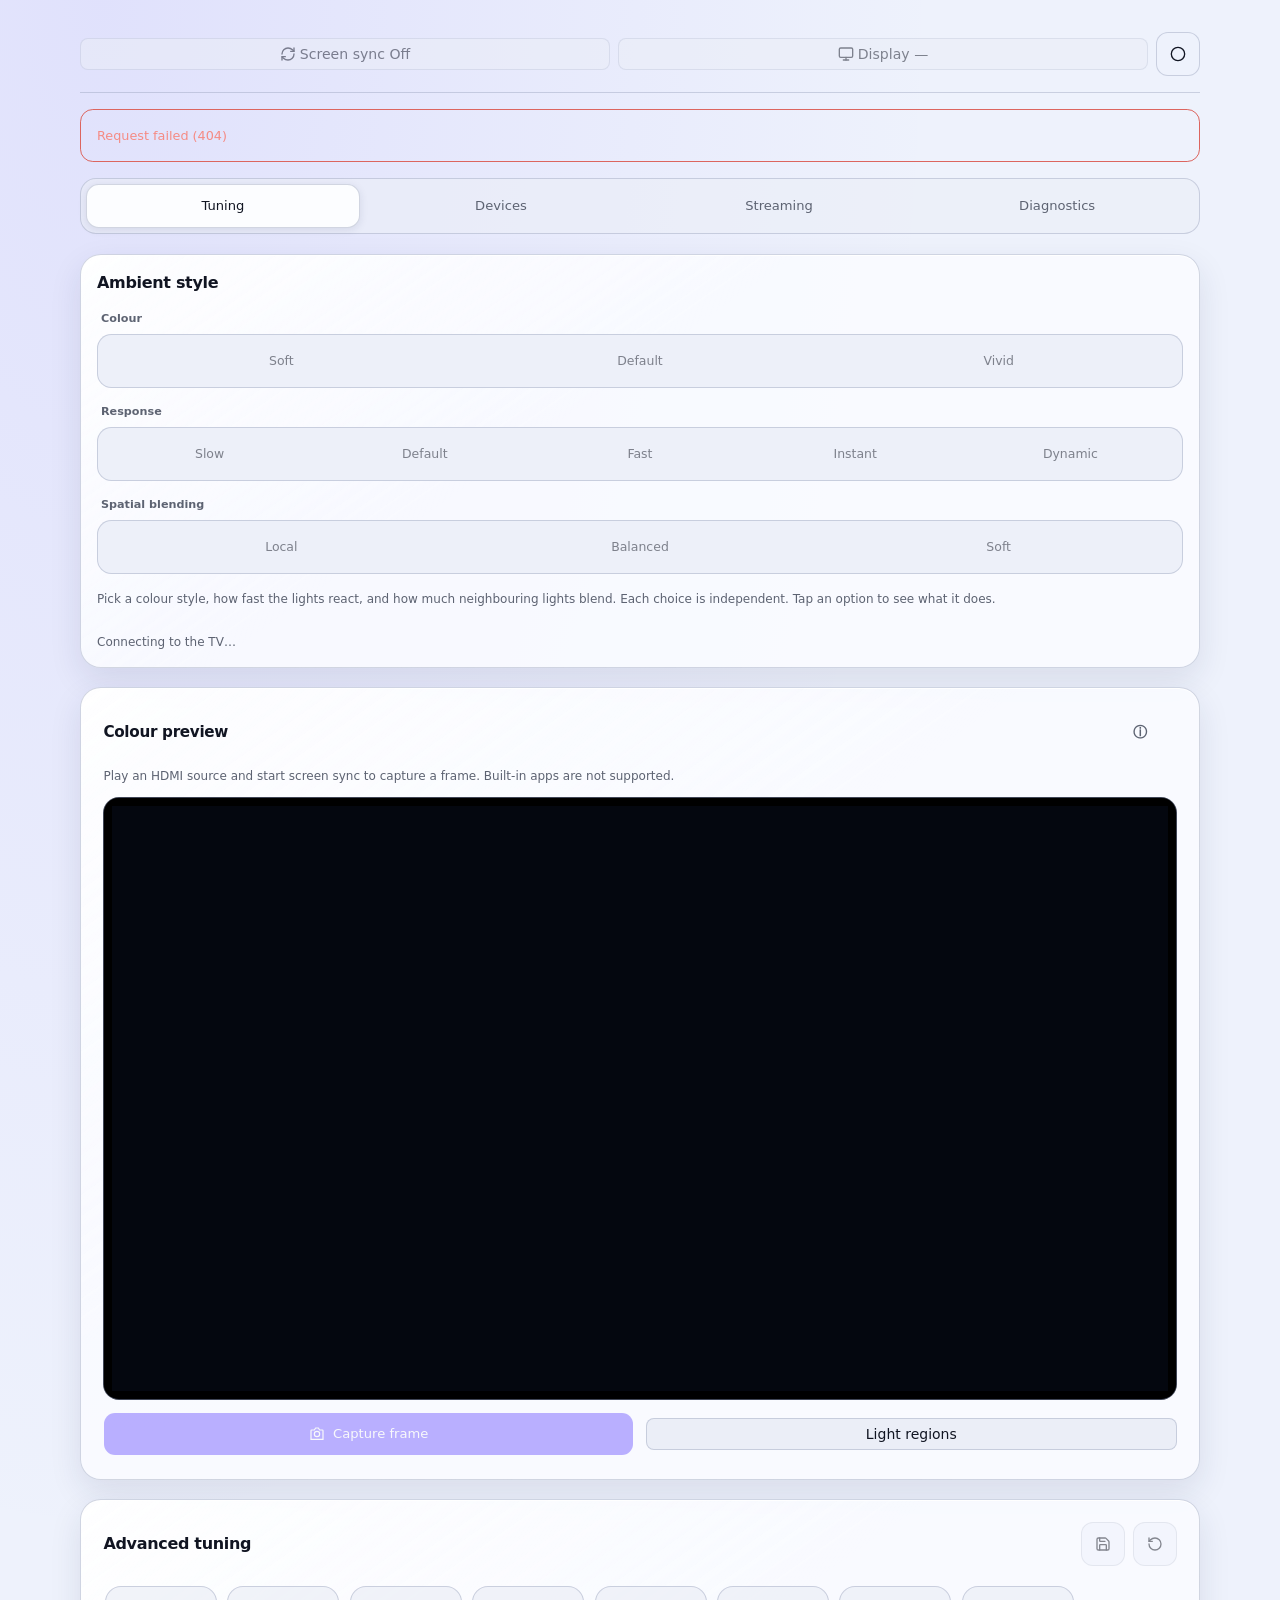
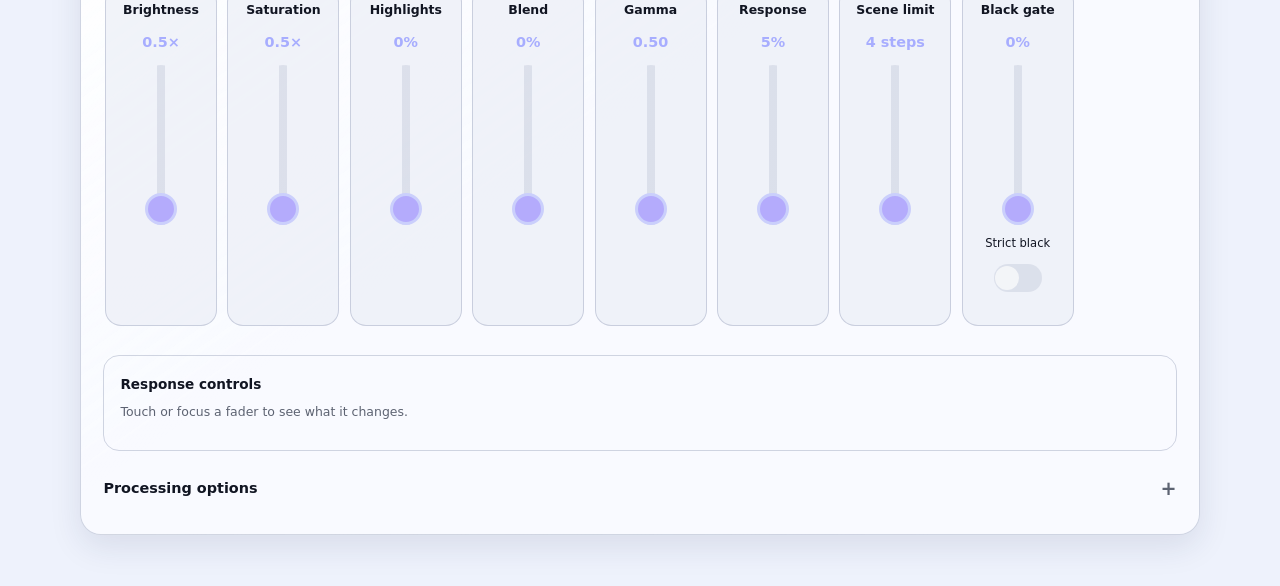
==== commit 6adaf60a: "Plainer dashboard and README copy Rewrite option help, device and diagnostics notes, and the README " ====
--- a/src/web/ui.html
+++ b/src/web/ui.html
@@ -17,20 +17,20 @@
 `,ud=`/`,dd=`*`,fd=``,pd=`comment`,md=`declaration`;function hd(e,t){if(typeof e!=`string`)throw TypeError(`First argument must be a string`);if(!e)return[];t||={};var n=1,r=1;function i(e){var t=e.match(nd);t&&(n+=t.length);var i=e.lastIndexOf(ld);r=~i?e.length-i:r+e.length}function a(){var e={line:n,column:r};return function(t){return t.position=new o(e),l(),t}}function o(e){this.start=e,this.end={line:n,column:r},this.source=t.source}o.prototype.content=e;function s(i){var a=Error(t.source+`:`+n+`:`+r+`: `+i);if(a.reason=i,a.filename=t.source,a.line=n,a.column=r,a.source=e,!t.silent)throw a}function c(t){var n=t.exec(e);if(n){var r=n[0];return i(r),e=e.slice(r.length),n}}function l(){c(rd)}function u(e){var t;for(e||=[];t=d();)t!==!1&&e.push(t);return e}function d(){var t=a();if(ud==e.charAt(0)&&dd==e.charAt(1)){for(var n=2;fd!=e.charAt(n)&&(dd!=e.charAt(n)||ud!=e.charAt(n+1));)++n;if(n+=2,fd===e.charAt(n-1))return s(`End of comment missing`);var o=e.slice(2,n-2);return r+=2,i(o),e=e.slice(n),r+=2,t({type:pd,comment:o})}}function f(){var e=a(),t=c(id);if(t){if(d(),!c(ad))return s(`property missing ':'`);var n=c(od),r=e({type:md,property:gd(t[0].replace(td,fd)),value:n?gd(n[0].replace(td,fd)):fd});return c(sd),r}}function p(){var e=[];u(e);for(var t;t=f();)t!==!1&&(e.push(t),u(e));return e}return l(),p()}function gd(e){return e?e.replace(cd,fd):fd}function _d(e,t){let n=null;if(!e||typeof e!=`string`)return n;let r=hd(e),i=typeof t==`function`;return r.forEach(e=>{if(e.type!==`declaration`)return;let{property:r,value:a}=e;i?t(r,a,e):a&&(n||={},n[r]=a)}),n}var vd=/\d/,yd=[`-`,`_`,`/`,`.`];function bd(e=``){if(!vd.test(e))return e!==e.toLowerCase()}function xd(e){let t=[],n=``,r,i;for(let a of e){let e=yd.includes(a);if(e===!0){t.push(n),n=``,r=void 0;continue}let o=bd(a);if(i===!1){if(r===!1&&o===!0){t.push(n),n=a,r=o;continue}if(r===!0&&o===!1&&n.length>1){let e=n.at(-1);t.push(n.slice(0,Math.max(0,n.length-1))),n=e+a,r=o;continue}}n+=a,r=o,i=e}return t.push(n),t}function Sd(e){return e?xd(e).map(e=>wd(e)).join(``):``}function Cd(e){return Td(Sd(e||``))}function wd(e){return e?e[0].toUpperCase()+e.slice(1):``}function Td(e){return e?e[0].toLowerCase()+e.slice(1):``}function Ed(e){if(!e)return{};let t={};function n(e,n){e.startsWith(`-moz-`)||e.startsWith(`-webkit-`)||e.startsWith(`-ms-`)||e.startsWith(`-o-`)?t[Sd(e)]=n:e.startsWith(`--`)?t[e]=n:t[Cd(e)]=n}return _d(e,n),t}function Dd(...e){return(...t)=>{for(let n of e)typeof n==`function`&&n(...t)}}function Od(e,t){let n=RegExp(e,`g`);return e=>{if(typeof e!=`string`)throw TypeError(`expected an argument of type string, but got ${typeof e}`);return e.match(n)?e.replace(n,t):e}}var kd=Od(/[A-Z]/,e=>`-${e.toLowerCase()}`);function Ad(e){if(!e||typeof e!=`object`||Array.isArray(e))throw TypeError(`expected an argument of type object, but got ${typeof e}`);return Object.keys(e).map(t=>`${kd(t)}: ${e[t]};`).join(`
 `)}function jd(e={}){return Ad(e).replace(`
 `,` `)}var Md=new Set(`onabort.onanimationcancel.onanimationend.onanimationiteration.onanimationstart.onauxclick.onbeforeinput.onbeforetoggle.onblur.oncancel.oncanplay.oncanplaythrough.onchange.onclick.onclose.oncompositionend.oncompositionstart.oncompositionupdate.oncontextlost.oncontextmenu.oncontextrestored.oncopy.oncuechange.oncut.ondblclick.ondrag.ondragend.ondragenter.ondragleave.ondragover.ondragstart.ondrop.ondurationchange.onemptied.onended.onerror.onfocus.onfocusin.onfocusout.onformdata.ongotpointercapture.oninput.oninvalid.onkeydown.onkeypress.onkeyup.onload.onloadeddata.onloadedmetadata.onloadstart.onlostpointercapture.onmousedown.onmouseenter.onmouseleave.onmousemove.onmouseout.onmouseover.onmouseup.onpaste.onpause.onplay.onplaying.onpointercancel.onpointerdown.onpointerenter.onpointerleave.onpointermove.onpointerout.onpointerover.onpointerup.onprogress.onratechange.onreset.onresize.onscroll.onscrollend.onsecuritypolicyviolation.onseeked.onseeking.onselect.onselectionchange.onselectstart.onslotchange.onstalled.onsubmit.onsuspend.ontimeupdate.ontoggle.ontouchcancel.ontouchend.ontouchmove.ontouchstart.ontransitioncancel.ontransitionend.ontransitionrun.ontransitionstart.onvolumechange.onwaiting.onwebkitanimationend.onwebkitanimationiteration.onwebkitanimationstart.onwebkittransitionend.onwheel`.split(`.`));function Nd(e){return Md.has(e)}function Pd(...e){let t={...e[0]};for(let n=1;n<e.length;n++){let r=e[n];if(r){for(let e of Object.keys(r)){let n=t[e],i=r[e],a=typeof n==`function`,o=typeof i==`function`;if(a&&typeof o&&Nd(e))t[e]=ed(n,i);else if(a&&o)t[e]=Dd(n,i);else if(e===`class`){let r=Yu(n),a=Yu(i);r&&a?t[e]=Mi(n,i):r?t[e]=Mi(n):a&&(t[e]=Mi(i))}else if(e===`style`){let r=typeof n==`object`,a=typeof i==`object`,o=typeof n==`string`,s=typeof i==`string`;if(r&&a)t[e]={...n,...i};else if(r&&s){let r=Ed(i);t[e]={...n,...r}}else if(o&&a)t[e]={...Ed(n),...i};else if(o&&s){let r=Ed(n),a=Ed(i);t[e]={...r,...a}}else r?t[e]=n:a?t[e]=i:o?t[e]=n:s&&(t[e]=i)}else t[e]=i===void 0?n:i}for(let e of Object.getOwnPropertySymbols(r)){let n=t[e],i=r[e];t[e]=i===void 0?n:i}}}return typeof t.style==`object`&&(t.style=jd(t.style).replaceAll(`
-`,` `)),t.hidden===!1&&(t.hidden=void 0,delete t.hidden),t.disabled===!1&&(t.disabled=void 0,delete t.disabled),t}var Fd={position:`absolute`,width:`1px`,height:`1px`,padding:`0`,margin:`-1px`,overflow:`hidden`,clip:`rect(0, 0, 0, 0)`,whiteSpace:`nowrap`,borderWidth:`0`,transform:`translateX(-100%)`};jd(Fd);var Id=typeof window<`u`?window:void 0;typeof window<`u`&&window.document,typeof window<`u`&&window.navigator,typeof window<`u`&&window.location;function Ld(e){let t=e.activeElement;for(;t?.shadowRoot;){let e=t.shadowRoot.activeElement;if(e===t)break;t=e}return t}new class{#e;#t;constructor(e={}){let{window:t=Id,document:n=t?.document}=e;t!==void 0&&(this.#e=n,this.#t=ci(e=>{let n=Kr(t,`focusin`,e),r=Kr(t,`focusout`,e);return()=>{n(),r()}}))}get current(){return this.#t?.(),this.#e?Ld(this.#e):null}};var Rd=class{#e;#t;constructor(e){this.#e=e,this.#t=Symbol(e)}get key(){return this.#t}exists(){return nt(this.#t)}get(){let e=et(this.#t);if(e===void 0)throw Error(`Context "${this.#e}" not found`);return e}getOr(e){let t=et(this.#t);return t===void 0?e:t}set(e){return tt(this.#t,e)}};function zd(e,t){return{[Ar()]:n=>$u(e)?(e.current=n,Dr(()=>t?.(n)),()=>{`isConnected`in n&&n.isConnected||(e.current=null,t?.(null))}):(e(n),Dr(()=>t?.(n)),()=>{`isConnected`in n&&n.isConnected||(e(null),t?.(null))})}}function Bd(e){return e?`true`:`false`}function Vd(e){return e?``:void 0}function Hd(e){return e?!0:void 0}function Ud(e){return e?`checked`:`unchecked`}function Wd(e,t){return t?`mixed`:e?`true`:`false`}var Gd=class{#e;#t;attrs;constructor(e){this.#e=e.getVariant?e.getVariant():null,this.#t=this.#e?`data-${this.#e}-`:`data-${e.component}-`,this.getAttr=this.getAttr.bind(this),this.selector=this.selector.bind(this),this.attrs=Object.fromEntries(e.parts.map(e=>[e,this.getAttr(e)]))}getAttr(e,t){return t?`data-${t}-${e}`:`${this.#t}${e}`}selector(e,t){return`[${this.getAttr(e,t)}]`}};function Kd(e){let t=new Gd(e);return{...t.attrs,selector:t.selector,getAttr:t.getAttr}}function qd(){}function Jd(e,t){return t===void 0?`bits-${e}`:`bits-${e}-${t}`}Ye();var Yd=new Set([`$$slots`,`$$events`,`$$legacy`,`value`]),Xd=U(`<input/>`);function Zd(e,t){rt(t,!0);let n=q(t,`value`,15),r=Ca(t,Yd),i=M(()=>Pd(r,{"aria-hidden":`true`,tabindex:-1,style:{...Fd,position:`absolute`,top:`0`,left:`0`}}));var a=oi(),o=xn(a),s=e=>{var t=Xd();la(t,()=>({...H(i),value:n(),defaultChecked:H(i).checked})),W(e,t)},c=e=>{var t=Xd(),r=e=>n(e.currentTarget.value);la(t,()=>({...H(i),value:n(),defaultValue:n()??``,oninput:r})),W(e,t)};K(o,e=>{H(i).type===`checkbox`?e(s):e(c,-1)}),W(e,a),it()}var Qd=Kd({component:`switch`,parts:[`root`,`thumb`]}),$d=new Rd(`Switch.Root`),ef=class e{static create(t){return $d.set(new e(t))}opts;attachment;constructor(e){this.opts=e,this.attachment=zd(e.ref),this.onkeydown=this.onkeydown.bind(this),this.onclick=this.onclick.bind(this)}#e(){this.opts.checked.current=!this.opts.checked.current}onkeydown(e){e.key!==`Enter`&&e.key!==` `||this.opts.disabled.current||(e.preventDefault(),this.#e())}onclick(e){this.opts.disabled.current||this.#e()}#t=M(()=>({"data-disabled":Vd(this.opts.disabled.current),"data-state":Ud(this.opts.checked.current),"data-required":Vd(this.opts.required.current)}));get sharedProps(){return H(this.#t)}set sharedProps(e){F(this.#t,e)}#n=M(()=>({checked:this.opts.checked.current}));get snippetProps(){return H(this.#n)}set snippetProps(e){F(this.#n,e)}#r=M(()=>({...this.sharedProps,id:this.opts.id.current,role:`switch`,disabled:Hd(this.opts.disabled.current),"aria-checked":Wd(this.opts.checked.current,!1),"aria-required":Bd(this.opts.required.current),[Qd.root]:``,onclick:this.onclick,onkeydown:this.onkeydown,...this.attachment}));get props(){return H(this.#r)}set props(e){F(this.#r,e)}},tf=class e{static create(){return new e($d.get())}root;#e=M(()=>this.root.opts.name.current!==void 0);get shouldRender(){return H(this.#e)}set shouldRender(e){F(this.#e,e)}constructor(e){this.root=e}#t=M(()=>({type:`checkbox`,name:this.root.opts.name.current,value:this.root.opts.value.current,checked:this.root.opts.checked.current,disabled:this.root.opts.disabled.current,required:this.root.opts.required.current}));get props(){return H(this.#t)}set props(e){F(this.#t,e)}},nf=class e{static create(t){return new e(t,$d.get())}opts;root;attachment;constructor(e,t){this.opts=e,this.root=t,this.attachment=zd(e.ref)}#e=M(()=>({checked:this.root.opts.checked.current}));get snippetProps(){return H(this.#e)}set snippetProps(e){F(this.#e,e)}#t=M(()=>({...this.root.sharedProps,id:this.opts.id.current,[Qd.thumb]:``,...this.attachment}));get props(){return H(this.#t)}set props(e){F(this.#t,e)}};function rf(e,t){rt(t,!1);let n=tf.create();va();var r=oi(),i=xn(r),a=e=>{Zd(e,Ta(()=>n.props))};K(i,e=>{n.shouldRender&&e(a)}),W(e,r),it()}var af=new Set([`$$slots`,`$$events`,`$$legacy`,`child`,`children`,`ref`,`id`,`disabled`,`required`,`checked`,`value`,`name`,`type`,`onCheckedChange`]),of=U(`<button><!></button>`),sf=U(`<!> <!>`,1);function cf(e,t){let n=si();rt(t,!0);let r=q(t,`ref`,15,null),i=q(t,`id`,19,()=>Jd(n)),a=q(t,`disabled`,3,!1),o=q(t,`required`,3,!1),s=q(t,`checked`,15,!1),c=q(t,`value`,3,`on`),l=q(t,`name`,3,void 0),u=q(t,`type`,3,`button`),d=q(t,`onCheckedChange`,3,qd),f=Ca(t,af),p=ef.create({checked:Qu(()=>s(),e=>{s(e),d()?.(e)}),disabled:Qu(()=>a()??!1),required:Qu(()=>o()),value:Qu(()=>c()),name:Qu(()=>l()),id:Qu(()=>i()),ref:Qu(()=>r(),e=>r(e))}),m=M(()=>Pd(f,p.props,{type:u()}));var g=sf(),_=xn(g),v=e=>{var n=oi(),r=xn(n);{let e=M(()=>({props:H(m),...p.snippetProps}));Di(r,()=>t.child,()=>H(e))}W(e,n)},y=e=>{var n=of();la(n,()=>({...H(m)})),Di(I(n),()=>t.children??h,()=>p.snippetProps),j(n),W(e,n)};K(_,e=>{t.child?e(v):e(y,-1)}),rf(R(_,2),{}),W(e,g),it()}var lf=new Set([`$$slots`,`$$events`,`$$legacy`,`child`,`children`,`ref`,`id`]),uf=U(`<span><!></span>`);function df(e,t){let n=si();rt(t,!0);let r=q(t,`ref`,15,null),i=q(t,`id`,19,()=>Jd(n)),a=Ca(t,lf),o=nf.create({id:Qu(()=>i()),ref:Qu(()=>r(),e=>r(e))}),s=M(()=>Pd(a,o.props));var c=oi(),l=xn(c),u=e=>{var n=oi(),r=xn(n);{let e=M(()=>({props:H(s),...o.snippetProps}));Di(r,()=>t.child,()=>H(e))}W(e,n)},d=e=>{var n=uf();la(n,()=>({...H(s)})),Di(I(n),()=>t.children??h,()=>o.snippetProps),j(n),W(e,n)};K(l,e=>{t.child?e(u):e(d,-1)}),W(e,c),it()}var ff=Kd({component:`toggle`,parts:[`root`]}),pf=class e{static create(t){return new e(t)}opts;attachment;constructor(e){this.opts=e,this.attachment=zd(this.opts.ref),this.onclick=this.onclick.bind(this)}onclick(e){this.opts.disabled.current||(this.opts.pressed.current=!this.opts.pressed.current)}#e=M(()=>({pressed:this.opts.pressed.current}));get snippetProps(){return H(this.#e)}set snippetProps(e){F(this.#e,e)}#t=M(()=>({[ff.root]:``,id:this.opts.id.current,"data-disabled":Vd(this.opts.disabled.current),"aria-pressed":Bd(this.opts.pressed.current),"data-state":mf(this.opts.pressed.current),disabled:Hd(this.opts.disabled.current),onclick:this.onclick,...this.attachment}));get props(){return H(this.#t)}set props(e){F(this.#t,e)}};function mf(e){return e?`on`:`off`}var hf=new Set([`$$slots`,`$$events`,`$$legacy`,`ref`,`id`,`pressed`,`onPressedChange`,`disabled`,`type`,`children`,`child`]),gf=U(`<button><!></button>`);function _f(e,t){let n=si();rt(t,!0);let r=q(t,`ref`,15,null),i=q(t,`id`,19,()=>Jd(n)),a=q(t,`pressed`,15,!1),o=q(t,`onPressedChange`,3,qd),s=q(t,`disabled`,3,!1),c=q(t,`type`,3,`button`),l=Ca(t,hf),u=pf.create({pressed:Qu(()=>a(),e=>{a(e),o()(e)}),disabled:Qu(()=>s()??!1),id:Qu(()=>i()),ref:Qu(()=>r(),e=>r(e))}),d=M(()=>Pd(l,u.props,{type:c()}));var f=oi(),p=xn(f),m=e=>{var n=oi(),r=xn(n);{let e=M(()=>({props:H(d),...u.snippetProps}));Di(r,()=>t.child,()=>H(e))}W(e,n)},g=e=>{var n=gf();la(n,()=>({...H(d)})),Di(I(n),()=>t.children??h,()=>u.snippetProps),j(n),W(e,n)};K(p,e=>{t.child?e(m):e(g,-1)}),W(e,f),it()}var vf=new Set([`$$slots`,`$$events`,`$$legacy`,`ref`,`class`,`children`]),yf=U(`<div><!></div>`);function bf(e,t){rt(t,!0);let n=q(t,`ref`,15,null),r=Ca(t,vf);var i=yf();la(i,e=>({"data-slot":`item-title`,class:e,...r}),[()=>Rs(`gap-2 text-sm leading-snug font-medium underline-offset-4 line-clamp-1 flex w-fit items-center`,t.class)]),Di(I(i),()=>t.children??h),j(i),_a(i,e=>n(e),()=>n()),W(e,i),it()}var xf=Ku({base:`[a]:hover:bg-muted rounded-lg border text-sm group/item flex w-full flex-wrap items-center transition-colors duration-100 outline-none focus-visible:border-ring focus-visible:ring-[3px] focus-visible:ring-ring/50 [a]:transition-colors`,variants:{variant:{default:`border-transparent`,outline:`border-border`,muted:`bg-muted/50 border-transparent`},size:{default:`gap-2.5 px-3 py-2.5`,sm:`gap-2.5 px-3 py-2.5`,xs:`gap-2 px-2.5 py-2 in-data-[slot=dropdown-menu-content]:p-0`}},defaultVariants:{variant:`default`,size:`default`}}),Sf=new Set([`$$slots`,`$$events`,`$$legacy`,`ref`,`class`,`child`,`variant`,`size`]),Cf=U(`<div><!></div>`);function wf(e,t){rt(t,!0);let n=q(t,`ref`,15,null),r=Ca(t,Sf),i=M(()=>({class:Rs(xf({variant:t.variant,size:t.size}),t.class),"data-slot":`item`,"data-variant":t.variant,"data-size":t.size,...r}));var a=oi(),o=xn(a),s=e=>{var n=oi();Di(xn(n),()=>t.child,()=>({props:H(i)})),W(e,n)},c=e=>{var t=Cf();la(t,()=>({...H(i)})),Di(I(t),()=>H(i).children??h),j(t),_a(t,e=>n(e),()=>n()),W(e,t)};K(o,e=>{t.child?e(s):e(c,-1)}),W(e,a),it()}function Tf(){return typeof navigator>`u`?!1:/iPad|iPhone|iPod/.test(navigator.userAgent)||navigator.platform===`MacIntel`&&navigator.maxTouchPoints>1}function Ef(e){if(!e||typeof window>`u`||!Tf()||e.querySelector(`:scope > [data-haptic-trigger]`))return;let t=document.createElement(`label`);t.setAttribute(`data-haptic-trigger`,``),t.setAttribute(`aria-hidden`,`true`),Object.assign(t.style,{position:`absolute`,inset:`0`,touchAction:`manipulation`}),t.style.setProperty(`-webkit-tap-highlight-color`,`transparent`);let n=document.createElement(`input`);n.type=`checkbox`,n.setAttribute(`switch`,``),Object.assign(n.style,{position:`absolute`,width:`1px`,height:`1px`,margin:`0`,visibility:`hidden`}),n.addEventListener(`click`,e=>e.stopPropagation()),t.append(n),getComputedStyle(e).position===`static`&&(e.style.position=`relative`),e.insertAdjacentElement(`beforeend`,t)}function Df(e){if(!(e instanceof HTMLButtonElement))return;Ef(e);let t=e.querySelector(`[data-haptic-trigger]`);if(!t)return;let n=t.querySelector(`input`);n&&(n.tabIndex=-1);let r=t=>{t.stopPropagation(),setTimeout(()=>{e.disabled||e.click()},0)};return t.addEventListener(`click`,r),()=>{t.removeEventListener(`click`,r),t.remove()}}function Of(){if(typeof navigator.vibrate==`function`)try{navigator.vibrate(8)}catch{}}var kf=new Set([`$$slots`,`$$events`,`$$legacy`,`ref`,`class`,`checked`,`size`]);function Af(e,t){rt(t,!0);let n={[Ar()]:Df},r=q(t,`ref`,15,null),i=q(t,`checked`,15,!1),a=q(t,`size`,3,`default`),o=Ca(t,kf);var s=oi(),c=xn(s);{let e=M(()=>Rs(`data-[state=checked]:bg-primary data-[state=unchecked]:bg-input focus-visible:border-ring focus-visible:ring-ring/50 aria-invalid:ring-destructive/20 dark:aria-invalid:ring-destructive/40 aria-invalid:border-destructive dark:aria-invalid:border-destructive/50 dark:data-[state=unchecked]:bg-input/80 shrink-0 rounded-full border border-transparent focus-visible:ring-3 aria-invalid:ring-3 group-has-[:focus-visible]/field-label:ring-0 group-has-[:focus-visible]/field-label:border-transparent data-[size=default]:h-7 data-[size=default]:w-12 data-[size=sm]:h-[14px] data-[size=sm]:w-[24px] peer group/switch relative inline-flex items-center transition-colors outline-none after:absolute after:inset-x-0 after:-inset-y-2 data-disabled:cursor-not-allowed data-disabled:opacity-50`,t.class));Oi(c,()=>cf,(t,s)=>{s(t,Ta(()=>n,{"data-slot":`switch`,get"data-size"(){return a()},get class(){return H(e)}},()=>o,{get ref(){return r()},set ref(e){r(e)},get checked(){return i()},set checked(e){i(e)},children:(e,t)=>{var n=oi(),r=xn(n);{let e=M(()=>Rs(`bg-primary-foreground rounded-full group-data-[size=default]/switch:size-6 group-data-[size=sm]/switch:size-3 group-data-[size=default]/switch:data-[state=checked]:translate-x-5 group-data-[size=sm]/switch:data-[state=checked]:translate-x-[calc(100%_-_2px)] group-data-[size=default]/switch:data-[state=unchecked]:translate-x-0 group-data-[size=sm]/switch:data-[state=unchecked]:translate-x-0 pointer-events-none block ring-0 motion-safe:transition-transform`,`rtl:data-[state=checked]:translate-x-[calc(-100%)]`));Oi(r,()=>df,(t,n)=>{n(t,{"data-slot":`switch-thumb`,get class(){return H(e)}})})}W(e,n)},$$slots:{default:!0}}))})}W(e,s),it()}var jf=U(`<label> </label>`),Mf=U(`<!> <!>`,1);function Nf(e,t){let n=si(),r=q(t,`disabled`,3,!1),i=q(t,`compact`,3,!1);var a=oi();Oi(xn(a),()=>wf,(e,a)=>{a(e,{class:`setting-item`,get"data-compact"(){return i()},children:(e,i)=>{var a=Mf(),o=xn(a);Oi(o,()=>Ws,(e,r)=>{r(e,{children:(e,r)=>{var i=Mf(),a=xn(i);Oi(a,()=>bf,(e,r)=>{r(e,{children:(e,r)=>{var i=jf(),a=L(i,!0);z(()=>{sa(i,`for`,n),G(a,t.title)}),W(e,i)},$$slots:{default:!0}})});var o=R(a,2),s=e=>{var r=oi(),i=xn(r);{let e=M(()=>`${n}-description`);Oi(i,()=>qs,(n,r)=>{r(n,{get id(){return H(e)},children:(e,n)=>{Ae();var r=ai();z(()=>G(r,t.description)),W(e,r)},$$slots:{default:!0}})})}W(e,r)};K(o,e=>{t.description&&e(s)}),W(e,i)},$$slots:{default:!0}})}),Oi(R(o,2),()=>Vs,(e,i)=>{i(e,{children:(e,i)=>{var a=()=>t.checked,o=t.onchange;{let i=M(()=>t.description?`${n}-description`:void 0);Af(e,{get id(){return n},get disabled(){return r()},get"aria-describedby"(){return H(i)},get checked(){return a()},set checked(e){o(e)}})}},$$slots:{default:!0}})}),W(e,a)},$$slots:{default:!0}})}),W(e,a)}var Pf=Ku({base:`hover:text-foreground aria-pressed:bg-muted focus-visible:border-ring focus-visible:ring-ring/50 aria-invalid:ring-destructive/20 dark:aria-invalid:ring-destructive/40 aria-invalid:border-destructive data-[state=on]:bg-muted gap-1 rounded-lg text-sm font-medium transition-colors [&_svg:not([class*='size-'])]:size-4 group/toggle inline-flex items-center justify-center whitespace-nowrap outline-none hover:bg-muted focus-visible:ring-[3px] disabled:pointer-events-none disabled:opacity-50 [&_svg]:pointer-events-none [&_svg]:shrink-0`,variants:{variant:{default:`bg-transparent`,outline:`border-input hover:bg-muted border bg-transparent`},size:{default:`h-8 min-w-8 px-2.5 has-data-[icon=inline-end]:pr-2 has-data-[icon=inline-start]:pl-2`,sm:`h-7 min-w-7 rounded-[min(var(--radius-md),12px)] px-2.5 text-[0.8rem] has-data-[icon=inline-end]:pr-1.5 has-data-[icon=inline-start]:pl-1.5 [&_svg:not([class*='size-'])]:size-3.5`,lg:`h-9 min-w-9 px-2.5 has-data-[icon=inline-end]:pr-2 has-data-[icon=inline-start]:pl-2`}},defaultVariants:{variant:`default`,size:`default`}}),Ff=new Set([`$$slots`,`$$events`,`$$legacy`,`ref`,`pressed`,`class`,`size`,`variant`]);function If(e,t){rt(t,!0);let n={[Ar()]:Df},r=q(t,`ref`,15,null),i=q(t,`pressed`,15,!1),a=q(t,`size`,3,`default`),o=q(t,`variant`,3,`default`),s=Ca(t,Ff);var c=oi(),l=xn(c);{let e=M(()=>Rs(Pf({variant:o(),size:a()}),t.class));Oi(l,()=>_f,(t,a)=>{a(t,Ta(()=>n,{"data-slot":`toggle`,get class(){return H(e)}},()=>s,{get ref(){return r()},set ref(e){r(e)},get pressed(){return i()},set pressed(e){i(e)}}))})}W(e,c),it()}var Lf=Ku({base:`focus-visible:border-ring focus-visible:ring-ring/50 aria-invalid:ring-destructive/20 dark:aria-invalid:ring-destructive/40 aria-invalid:border-destructive dark:aria-invalid:border-destructive/50 rounded-lg border border-transparent bg-clip-padding text-sm font-medium focus-visible:ring-3 aria-invalid:ring-3 active:not-aria-[haspopup]:translate-y-px [&_svg:not([class*='size-'])]:size-4 group/button inline-flex shrink-0 items-center justify-center whitespace-nowrap transition-colors outline-offset-2 select-none disabled:pointer-events-none disabled:opacity-50 [&_svg]:pointer-events-none [&_svg]:shrink-0`,variants:{variant:{default:`bg-primary text-primary-foreground hover:bg-primary/80`,outline:`border-border bg-background hover:bg-muted hover:text-foreground dark:bg-input/30 dark:border-input dark:hover:bg-input/50 aria-expanded:bg-muted aria-expanded:text-foreground`,secondary:`bg-secondary text-secondary-foreground hover:bg-[color-mix(in_oklch,var(--secondary),var(--foreground)_5%)] aria-expanded:bg-secondary aria-expanded:text-secondary-foreground`,ghost:`hover:bg-muted hover:text-foreground dark:hover:bg-muted/50 aria-expanded:bg-muted aria-expanded:text-foreground`,destructive:`bg-destructive/10 hover:bg-destructive/20 focus-visible:ring-destructive/20 dark:focus-visible:ring-destructive/40 dark:bg-destructive/20 text-destructive focus-visible:border-destructive/40 dark:hover:bg-destructive/30`,link:`text-primary underline-offset-4 hover:underline`},size:{default:`h-8 gap-1.5 px-2.5 has-data-[icon=inline-end]:pr-2 has-data-[icon=inline-start]:pl-2`,xs:`h-6 gap-1 rounded-[min(var(--radius-md),10px)] px-2 text-xs in-data-[slot=button-group]:rounded-lg has-data-[icon=inline-end]:pr-1.5 has-data-[icon=inline-start]:pl-1.5 [&_svg:not([class*='size-'])]:size-3`,sm:`h-7 gap-1 rounded-[min(var(--radius-md),12px)] px-2.5 text-[0.8rem] in-data-[slot=button-group]:rounded-lg has-data-[icon=inline-end]:pr-1.5 has-data-[icon=inline-start]:pl-1.5 [&_svg:not([class*='size-'])]:size-3.5`,lg:`h-9 gap-1.5 px-2.5 has-data-[icon=inline-end]:pr-2 has-data-[icon=inline-start]:pl-2`,icon:`size-8`,"icon-xs":`size-6 rounded-[min(var(--radius-md),10px)] in-data-[slot=button-group]:rounded-lg [&_svg:not([class*='size-'])]:size-3`,"icon-sm":`size-7 rounded-[min(var(--radius-md),12px)] in-data-[slot=button-group]:rounded-lg`,"icon-lg":`size-9`}},defaultVariants:{variant:`default`,size:`default`}}),Rf=new Set([`$$slots`,`$$events`,`$$legacy`,`class`,`variant`,`size`,`ref`,`href`,`type`,`disabled`,`children`]),zf=U(`<a><!></a>`),Bf=U(`<button><!></button>`);function Vf(e,t){rt(t,!0);let n=q(t,`variant`,3,`default`),r=q(t,`size`,3,`default`),i=q(t,`ref`,15,null),a=q(t,`href`,3,void 0),o=q(t,`type`,3,`button`),s=Ca(t,Rf);var c=oi(),l=xn(c),u=e=>{var o=zf();la(o,e=>({"data-slot":`button`,class:e,href:t.disabled?void 0:a(),"aria-disabled":t.disabled,role:t.disabled?`link`:void 0,tabindex:t.disabled?-1:void 0,...s}),[()=>Rs(Lf({variant:n(),size:r()}),t.class)]),Di(I(o),()=>t.children??h),j(o),_a(o,e=>i(e),()=>i()),W(e,o)},d=e=>{var a=Bf();la(a,e=>({"data-slot":`button`,class:e,type:o(),disabled:t.disabled,...s}),[()=>Rs(Lf({variant:n(),size:r()}),t.class)]),Di(I(a),()=>t.children??h),j(a),Ai(a,()=>Df),_a(a,e=>i(e),()=>i()),W(e,a)};K(l,e=>{a()?e(u):e(d,-1)}),W(e,c),it()}var Hf=n({ConnectionError:()=>Wf,SettingsWriter:()=>Gf,request:()=>Uf});async function Uf(e,t,n=t===void 0?`GET`:`POST`){let r=new AbortController,i=setTimeout(()=>r.abort(),e.includes(`/pair/`)?6e4:1e4);try{let i;try{i=await fetch(e,{method:n,signal:r.signal,headers:t===void 0?void 0:{"Content-Type":`application/json`},body:t===void 0?void 0:JSON.stringify(t)})}catch(e){throw new Wf(r.signal.aborted?`The TV took too long to answer. Retrying…`:`Can’t reach LG Hue Sync on the TV right now (it may be restarting). Retrying…`,{cause:e})}let a=await i.text(),o;try{o=a?JSON.parse(a):{}}catch{if(i.ok)throw Error(`Invalid server response`)}if(!i.ok){let e=typeof o==`object`&&o&&`error`in o?String(o.error):`Request failed (${i.status})`;throw Error(e)}return o}finally{clearTimeout(i)}}var Wf,Gf,Kf=t((()=>{Wf=class extends Error{name=`ConnectionError`},Gf=class{write;next;running=null;constructor(e){this.write=e}push(e){return this.next=e,this.drain()}drain(){return this.running||=(async()=>{for(;this.next!==void 0;){let e=this.next;this.next=void 0;try{await this.write(e)}catch(t){throw this.next===void 0&&(this.next=e),t}}})().finally(()=>{this.running=null}),this.running}async flush(){this.running?await this.running:this.next!==void 0&&await this.drain()}get pending(){return this.running!==null}}}));Kf();var qf=class{#e=P(null);get status(){return H(this.#e)}set status(e){F(this.#e,e)}#t=P(null);get settings(){return H(this.#t)}set settings(e){F(this.#t,e)}#n=P(0);get receivedAt(){return H(this.#n)}set receivedAt(e){F(this.#n,e,!0)}#r=P(null);get display(){return H(this.#r)}set display(e){F(this.#r,e,!0)}#i=P(!1);get busy(){return H(this.#i)}set busy(e){F(this.#i,e,!0)}#a=P(!1);get saving(){return H(this.#a)}set saving(e){F(this.#a,e,!0)}#o=P(``);get error(){return H(this.#o)}set error(e){F(this.#o,e,!0)}#s=P(``);get notice(){return H(this.#s)}set notice(e){F(this.#s,e,!0)}#c=P(!1);get dirty(){return H(this.#c)}set dirty(e){F(this.#c,e,!0)}#l=P(!1);get online(){return H(this.#l)}set online(e){F(this.#l,e,!0)}timer;saveTimer;stopped=!1;polling=!1;revision=0;connectionError=``;writer=new Gf(async e=>{await Uf(`/api/settings`,e)});async refresh(){if(this.polling||this.stopped)return;this.polling=!0;let e=this.revision;try{let t=await Uf(`/api/status`);if(!t.settings||typeof t.pipeline_state!=`string`)throw Error(`Invalid status response`);this.status=t,this.receivedAt=Date.now(),this.online=!0,this.connectionError&&this.error===this.connectionError&&(this.error=``),this.connectionError=``,this.writer.pending||this.busy||this.dirty||e!==this.revision||(this.settings=t.settings)}catch(e){this.online=!1,this.error=Jf(e),e instanceof Wf&&(this.connectionError=this.error)}finally{this.polling=!1}}async refreshDisplay(){try{let e=await Uf(`/api/display`);this.display=typeof e.enabled==`boolean`?e.enabled:null}catch{this.display=null}}start(){return this.stopped=!1,this.loop(),()=>this.stop()}async loop(){this.stopped||(document.hidden||await Promise.all([this.refresh(),this.refreshDisplay()]),this.stopped||(this.timer=setTimeout(()=>void this.loop(),1500)))}stop(){this.stopped=!0,clearTimeout(this.timer),clearTimeout(this.saveTimer)}patch(e){if(!this.settings||this.busy)return;this.revision++,this.settings={...this.settings,...e},this.dirty=!0,this.error=``;let t=this.revision;this.writer.push(structuredClone(this.settings)).then(()=>{t===this.revision&&this.scheduleSave()}).catch(e=>{this.error=Jf(e)})}scheduleSave(){this.stopped||(clearTimeout(this.saveTimer),this.saveTimer=setTimeout(()=>void this.save(),1e3))}async save(){if(this.busy||this.saving){this.scheduleSave();return}clearTimeout(this.saveTimer),this.saving=!0;let e=this.revision;try{await this.writer.flush(),await Uf(`/api/save-config`,void 0,`POST`),e===this.revision&&(this.dirty=!1,this.notice=`Saved automatically.`),await this.refresh()}catch(e){this.error=`Could not save: `+Jf(e)}finally{this.saving=!1}}async preset(e,t=!1){if(!(this.busy||!t&&this.status?.active_preset===e)){this.busy=!0,this.error=``;try{await this.writer.flush(),await Uf(`/api/presets/${encodeURIComponent(e)}${t?`/reset`:``}`,void 0,`POST`),this.revision++;let n=await Uf(`/api/status`);this.status=n,this.settings=n.settings,this.receivedAt=Date.now(),this.dirty=!0,this.scheduleSave()}catch(e){this.error=Jf(e)}finally{this.busy=!1}}}async command(e,t){if(!this.busy){this.busy=!0,this.error=``;try{await this.writer.flush();let n=await Uf(e,t,`POST`);return this.notice=`Applied.`,n}catch(e){throw this.error=Jf(e),e}finally{this.busy=!1,await Promise.all([this.refresh(),this.refreshDisplay()])}}}get requested(){return!!this.status&&(this.status.pipeline_state===`running`||![`paused`,`faulted`].includes(this.status.pipeline_state)&&this.status.requested_running===!0)}};function Jf(e){return e instanceof Error?e.message:String(e)}var Yf=[{key:`brightness_multiplier`,label:`Brightness`,stops:[.5,1,1.5,2,2.5],format:e=>`${Number(e.toFixed(2))}×`,help:`How bright the lights get for a given picture. 1× matches the screen; higher makes the room glow brighter in dim scenes, lower keeps it subtle. The Hue and Nanoleaf trims on the Devices tab adjust each set of lights on top of this.`},{key:`saturation_boost`,label:`Saturation`,stops:[.5,1,1.5,2,2.5],format:e=>`${Number(e.toFixed(2))}×`,help:`How rich the colours are. Below 1× they drift towards white for a softer wash; 1× matches the screen; above 1× pastel scenes turn into bold, deep colours.`},{key:`peak_weight`,label:`Highlights`,stops:[0,.1,.2,.3,.4,.5,.6,.7,.8,.9,1],format:e=>`${Math.round(e*100)}%`,help:`How much small bright details pull on a light. At 0% a light shows the average colour of its part of the screen, so a candle in a dark room barely registers. Higher values let explosions, lamps and sparks light the room even when they fill only a small area. (The frozen preview does not show this.)`},{key:`spatial_blend`,label:`Blend`,stops:[0,.05,.1,.15,.2,.25,.3,.35,.4,.45,.5],format:e=>`${Math.round(e*100)}%`,help:`How much each light borrows from the lights next to it. 0% keeps every light true to its own part of the screen, which is sharper and more dramatic. Higher values make neighbouring lights look alike, for a calmer, more unified glow. Lights over black areas stay off either way.`},{key:`gamma`,label:`Gamma`,stops:[.5,.6,.7,.85,1,1.2,1.4,1.7,2],format:e=>e.toFixed(2),help:`Contrast of the lighting. Above 1 dims medium-bright scenes while keeping bright ones bright, so the room gets moodier and only really lights up for bright moments. Below 1 lifts dim scenes so the room stays lit more of the time. 1 is neutral.`},{key:`smoothing_factor`,label:`Response`,stops:[.05,.08,.12,.18,.25,.35,.5,.65,.8,1],format:e=>`${Math.round(e*100)}%`,help:`How quickly the lights catch up with the picture. Low values glide slowly between colours: relaxing, but they lag behind fast action. High values react almost immediately; 100% has no smoothing at all, which can look flickery on busy scenes.`},{key:`max_color_step`,label:`Scene limit`,stops:[4,6,8,12,16,24,32,48,64,255],format:e=>e>=255?`Off`:`${e} steps`,help:`A speed limit on how far a light may change colour or brightness in a split second. Low values turn hard cuts and flashes into short fades, which is easier on the eyes and safer for photosensitive viewers. Off lets the lights jump and flash with the picture.`},{key:`noise_gate_threshold`,label:`Black gate`,stops:[0,.005,.01,.015,.02,.03,.04,.06],format:e=>`${Number((e*100).toFixed(1))}%`,help:`How dark a part of the screen must be before its light switches off. Higher values keep lights off during dark scenes, credits and black bars instead of glowing a dim muddy colour; set it too high and dim scenes lose their lighting. With Strict black on, those lights snap off at once instead of fading out.`}],Xf=[{value:`softColor`,label:`Soft`,help:`Calmer, paler, dimmer colours with little reaction to bright highlights. Good for background ambience.`},{value:`neutral`,label:`Default`,help:`Colours and brightness that match the screen as closely as possible.`},{value:`vividColor`,label:`Vivid`,help:`Deeper colours, punchier highlights and more contrast between dark and bright scenes. Good for games and animation.`}],Zf={low:[.2,.18,.22,6],default:[.35,.35,.35,12],fast:[.65,.65,.7,64],instant:[1,1,1,255]},Qf={gentle_room_lights:!1,black_frame_hold_ms:0,black_frame_fade_ms:0,instant_scene_cuts:!0,strobe_boost:!0},$f=[6,8,10,12],ep={local:0,balanced:.15,soft:.3};function tp(e,t){return t.reduce((n,r,i)=>Math.abs(r-e)<Math.abs(t[n]-e)?i:n,0)}function np(e){let[t,n,r,i]=Zf.default;return{dynamic_response:!0,strobe_boost:!0,smoothing_factor:t,rise_smoothing_factor:n,fall_smoothing_factor:r,max_color_step:i,...e?.black_frame_hold_ms===0&&e.black_frame_fade_ms===0?{black_frame_hold_ms:750,black_frame_fade_ms:2e3}:{}}}function rp(e){return e?.dynamic_response?`dynamic`:Object.entries(Zf).find(([,t])=>e&&[e.smoothing_factor,e.rise_smoothing_factor,e.fall_smoothing_factor,e.max_color_step].every((e,n)=>Math.abs(e-t[n])<1e-5))?.[0]??``}function ip(e){return Object.entries(ep).find(([,t])=>e&&Math.abs(e.spatial_blend-t)<1e-5)?.[0]??``}var ap=U(`<fieldset class="preset-group"><legend> </legend> <div class="segmented" role="group"></div></fieldset>`);function op(e,t){rt(t,!0);let n=q(t,`disabled`,3,!1),r=M(()=>t.options.findIndex(e=>e.value===t.value));var i=ap(),a=I(i),o=L(a,!0),s=R(a,2);let c;xi(s,21,()=>t.options,e=>e.value,(e,r)=>{{let i=M(()=>H(r).value===t.value);Vf(e,{variant:`ghost`,class:`segment`,get"aria-pressed"(){return H(i)},get disabled(){return n()},onfocus:()=>t.onhelp(H(r).help),onclick:()=>{t.onhelp(H(r).help),t.onchange(H(r).value)},children:(e,t)=>{Ae();var n=ai();z(()=>G(n,H(r).label)),W(e,n)},$$slots:{default:!0}})}}),j(s),j(i),z(e=>{G(o,t.label),sa(s,`aria-label`,t.label),c=Vi(s,``,c,{"--count":t.options.length,"--selected":e,"--selected-opacity":H(r)<0?0:1})},[()=>Math.max(0,H(r))]),W(e,i),it()}var sp=U(`<label><span class="fader-label"> </span><output> </output> <input type="range" min="0" step="1"/></label>`);function cp(e,t){rt(t,!0);let n=q(t,`disabled`,3,!1),r=q(t,`vertical`,3,!0),i=M(()=>tp(t.value,t.stops));var a=sp(),o=I(a),s=L(o,!0),c=R(o),l=L(c,!0),u=R(c,2);aa(u),j(a),z((e,o)=>{zi(a,1,Ni([`fader`,!r()&&`horizontal`])),G(s,t.label),G(l,e),sa(u,`aria-label`,t.label),sa(u,`aria-valuetext`,o),sa(u,`aria-orientation`,r()?`vertical`:`horizontal`),sa(u,`max`,t.stops.length-1),oa(u,H(i)),u.disabled=n(),sa(u,`title`,t.help)},[()=>t.format(t.value),()=>t.format(t.value)]),qr(`focus`,u,function(...e){t.onhelp?.apply(this,e)}),Jr(`pointerdown`,u,function(...e){t.onhelp?.apply(this,e)}),Jr(`input`,u,e=>{t.onhelp(),Of(),t.onchange(t.stops[Number(e.currentTarget.value)])}),W(e,a),it()}Yr([`pointerdown`,`input`]);function lp(e){let t=e;if(!t||!Number.isInteger(t.width)||!Number.isInteger(t.height)||t.width<1||t.height<1||t.width>128||t.height>72||!Array.isArray(t.rgb)||t.rgb.length!==t.width*t.height*3||!t.rgb.every(e=>Number.isInteger(e)&&e>=0&&e<=255)||!Number.isFinite(t.captured_unix_ms)||t.captured_unix_ms<=0)throw Error(`The TV returned an invalid preview frame.`)}function up(e,t){lp(t);let n=e.getContext(`2d`);if(!n)throw Error(`Image preview is unavailable in this browser.`);let r=n.createImageData(t.width,t.height);for(let e=0;e<t.width*t.height;e++)r.data.set([...t.rgb.slice(e*3,e*3+3),255],e*4);e.width=t.width,e.height=t.height,n.putImageData(r,0,0)}function dp(e){let t=new Map;for(let n of e){let e=n.hue_device_id||`channel:${n.channel_id}`;t.has(e)||t.set(e,{...n,key:e,name:n.name.replace(/ · Segments? [\d,\s–]+$/,``),channels:[],positions:[]});let r=t.get(e);r.channels.push(n);for(let e of n.hue_positions||[])r.positions.some(t=>t.every((t,n)=>t===e[n]))||r.positions.push(e);r.x_min=Math.min(r.x_min,n.x_min),r.x_max=Math.max(r.x_max,n.x_max),r.y_min=Math.min(r.y_min,n.y_min),r.y_max=Math.max(r.y_max,n.y_max)}return[...t.values()]}function fp(e){if(e.length<2)return``;if(e.length>2)return`Multi-point layout`;let t=e[0].map((t,n)=>Math.abs(e[1][n]-t)),n=Math.max(...t);if(n<.001)return``;let r=t.indexOf(n);return t.some((e,t)=>t!==r&&e>n*.1)?`Angled`:[`Left ↔ right`,`Front ↔ back`,`Up ↔ down`][r]}function pp(e){let t=fp(e);return t===`Front ↔ back`?`Along room depth; monitor end is front, toward the TV wall. Does not indicate LED facing.`:t}function mp(e){return{"Front ↔ back":`M5 3h22v12H5ZM12 18h8m-4-3v3m0 5v10m-5-5 5-5 5 5m-5 5a2 2 0 1 0 0 4 2 2 0 0 0 0-4`,"Left ↔ right":`M4 20h24M10 14l-6 6 6 6m12-12 6 6-6 6`,"Up ↔ down":`M16 5v30M10 11l6-6 6 6m-12 18 6 6 6-6`,Angled:`M5 31 27 9M5 23v8h8M19 9h8v8`,"Multi-point layout":`M5 30V11h22v19`}[fp(e)]||``}function hp(e,t){let n=new Map(t),r=e.channels.map(e=>n.get(e.channel_id)).filter(e=>!!e),i=e=>r.length?Math.round(r.reduce((t,n)=>t+n[e],0)/r.length):0;return{r:i(`r`),g:i(`g`),b:i(`b`)}}function gp(e,t){let n=[e?.r||0,e?.g||0,e?.b||0].map(e=>Math.max(0,Math.min(255,e)));return t===void 0?`rgb(${n.join(`,`)})`:`rgba(${n.join(`,`)},${t})`}async function _p(e){let t;try{t=await e.json()}catch{throw Error(`The TV returned an unreadable preview response.`)}if(!e.ok){let e=t?.error;throw Error(typeof e==`string`?e.slice(0,240):`Preview request failed.`)}return t}function vp(e,t){return new Promise((n,r)=>{let i=()=>{clearTimeout(a),r(new DOMException(`Aborted`,`AbortError`))},a=setTimeout(()=>{e.removeEventListener(`abort`,i),n()},t);e.addEventListener(`abort`,i,{once:!0}),e.aborted&&i()})}var yp=class{publish;fetcher;state={busy:!1,frame:null,rendered:null,message:`Capture an HDMI frame to preview colour adjustments.`};settings=null;active=!1;supported=!1;captureRequested=!1;renderRequested=!1;timer;controller;generation=0;settingsKey=``;retries=0;constructor(e,t=(...e)=>fetch(...e)){this.publish=e,this.fetcher=t}update(e,t,n){let r=JSON.stringify(e),i=this.settingsKey!==r,a=!this.active&&t,o=!this.supported&&n;this.settings=e,this.settingsKey=r,this.active=t,this.supported=n,t?((i||a)&&this.state.frame&&e&&this.queueRender(),o&&!this.state.frame&&!this.state.busy&&(this.state.message=`Capture an HDMI frame to preview colour adjustments.`),n||(this.captureRequested=!1,this.state.busy||(this.state.message=this.state.frame?`Frozen frame retained. New frames need active HDMI screen sync.`:`Play an HDMI source and start screen sync to capture a frame. Built-in apps are not supported.`))):this.cancel(),this.emit()}capture(){this.active&&this.supported&&!this.state.busy&&this.settings&&(this.retries=0,this.captureRequested=!0,this.run())}cancel(){this.generation++,this.controller?.abort(),clearTimeout(this.timer),this.timer=void 0,this.captureRequested=this.renderRequested=!1}emit(){this.publish({...this.state})}queueRender(){this.renderRequested=!0,this.retries=0,clearTimeout(this.timer),this.timer=setTimeout(()=>{this.timer=void 0,this.run()},200)}async run(){if(this.state.busy||!this.active||!this.settings)return;let e=this.captureRequested&&this.supported;if(!e&&(!this.renderRequested||this.timer||!this.state.frame))return;this.state.busy=!0,this.emit();let t=this.generation,n=new AbortController;this.controller=n;let r=setTimeout(()=>n.abort(),5e3);try{if(e){this.captureRequested=!1,this.state.frame||(this.state.message=`Waiting for a captured HDMI frame…`),this.emit();let e=Date.now()+4e3,r;do{if(r=await this.fetcher(`/api/preview/frame`,{cache:`no-store`,signal:n.signal}),r.status!==202)break;if(Date.now()>=e)throw Error(`No HDMI frame arrived. Check that screen sync is running.`);await vp(n.signal,250)}while(!n.signal.aborted);let i=await _p(r);if(t!==this.generation||!this.active)return;lp(i),this.state.frame=i,this.renderRequested=!0}else{this.renderRequested=!1;let e=this.state.frame,r=this.settings,i=JSON.stringify(r),a=await this.fetcher(`/api/preview/render`,{method:`POST`,headers:{"Content-Type":`application/json`},body:JSON.stringify({frame:e,settings:r}),signal:n.signal});if(a.status===429&&this.retries++<2){this.renderRequested=!0,this.timer=setTimeout(()=>{this.timer=void 0,this.run()},300);return}let o=await _p(a);if(t!==this.generation||!this.active)return;if(i!==this.settingsKey){this.renderRequested=!0;return}lp(o),this.state.rendered=o,this.state.message=`Frozen frame captured at ${new Date(e.captured_unix_ms).toLocaleTimeString()}.`}}catch(e){t===this.generation&&this.active&&(this.state.message=n.signal.aborted?`Preview timed out. Try capturing another frame.`:e instanceof Error?e.message:`Preview request failed.`)}finally{clearTimeout(r),this.state.busy=!1,this.controller=void 0,this.emit(),this.active&&(this.captureRequested||this.renderRequested&&!this.timer)&&this.run()}}},bp=U(`<span class="orientation svelte-1l6dv1b" role="img"><svg viewBox="0 0 32 40" fill="none" stroke="currentColor" stroke-width="2" stroke-linecap="round" stroke-linejoin="round" aria-hidden="true" class="svelte-1l6dv1b"><path></path></svg></span>`),xp=U(`<div class="zone svelte-1l6dv1b"><span class="zone-name svelte-1l6dv1b"> </span> <!></div>`),Sp=U(`<span class="svelte-1l6dv1b"></span>`),Cp=U(`<div aria-hidden="true"></div>`),wp=U(`<div class="zones svelte-1l6dv1b" aria-label="Hue screen sampling zones"></div> <!>`,1),Tp=ii(`<svg width="18" height="18" viewBox="0 0 24 24" fill="none" stroke="currentColor" stroke-width="1.8" aria-hidden="true"><path d="m8 6 2-3h4l2 3h4a1 1 0 0 1 1 1v13H3V7a1 1 0 0 1 1-1Z"></path><circle cx="12" cy="12" r="4"></circle></svg> Capture frame`,1),Ep=U(`<section class="card frame-editor svelte-1l6dv1b" aria-labelledby="frameEditorTitle"><div class="preview-heading svelte-1l6dv1b"><h2 id="frameEditorTitle" class="svelte-1l6dv1b">Colour preview</h2> <details class="preview-help svelte-1l6dv1b"><summary aria-label="About colour preview" class="svelte-1l6dv1b">ⓘ</summary> <p class="svelte-1l6dv1b">Capture an HDMI frame to preview colour adjustments. Sliders also change the lights. Peak
+`,` `)),t.hidden===!1&&(t.hidden=void 0,delete t.hidden),t.disabled===!1&&(t.disabled=void 0,delete t.disabled),t}var Fd={position:`absolute`,width:`1px`,height:`1px`,padding:`0`,margin:`-1px`,overflow:`hidden`,clip:`rect(0, 0, 0, 0)`,whiteSpace:`nowrap`,borderWidth:`0`,transform:`translateX(-100%)`};jd(Fd);var Id=typeof window<`u`?window:void 0;typeof window<`u`&&window.document,typeof window<`u`&&window.navigator,typeof window<`u`&&window.location;function Ld(e){let t=e.activeElement;for(;t?.shadowRoot;){let e=t.shadowRoot.activeElement;if(e===t)break;t=e}return t}new class{#e;#t;constructor(e={}){let{window:t=Id,document:n=t?.document}=e;t!==void 0&&(this.#e=n,this.#t=ci(e=>{let n=Kr(t,`focusin`,e),r=Kr(t,`focusout`,e);return()=>{n(),r()}}))}get current(){return this.#t?.(),this.#e?Ld(this.#e):null}};var Rd=class{#e;#t;constructor(e){this.#e=e,this.#t=Symbol(e)}get key(){return this.#t}exists(){return nt(this.#t)}get(){let e=et(this.#t);if(e===void 0)throw Error(`Context "${this.#e}" not found`);return e}getOr(e){let t=et(this.#t);return t===void 0?e:t}set(e){return tt(this.#t,e)}};function zd(e,t){return{[Ar()]:n=>$u(e)?(e.current=n,Dr(()=>t?.(n)),()=>{`isConnected`in n&&n.isConnected||(e.current=null,t?.(null))}):(e(n),Dr(()=>t?.(n)),()=>{`isConnected`in n&&n.isConnected||(e(null),t?.(null))})}}function Bd(e){return e?`true`:`false`}function Vd(e){return e?``:void 0}function Hd(e){return e?!0:void 0}function Ud(e){return e?`checked`:`unchecked`}function Wd(e,t){return t?`mixed`:e?`true`:`false`}var Gd=class{#e;#t;attrs;constructor(e){this.#e=e.getVariant?e.getVariant():null,this.#t=this.#e?`data-${this.#e}-`:`data-${e.component}-`,this.getAttr=this.getAttr.bind(this),this.selector=this.selector.bind(this),this.attrs=Object.fromEntries(e.parts.map(e=>[e,this.getAttr(e)]))}getAttr(e,t){return t?`data-${t}-${e}`:`${this.#t}${e}`}selector(e,t){return`[${this.getAttr(e,t)}]`}};function Kd(e){let t=new Gd(e);return{...t.attrs,selector:t.selector,getAttr:t.getAttr}}function qd(){}function Jd(e,t){return t===void 0?`bits-${e}`:`bits-${e}-${t}`}Ye();var Yd=new Set([`$$slots`,`$$events`,`$$legacy`,`value`]),Xd=U(`<input/>`);function Zd(e,t){rt(t,!0);let n=q(t,`value`,15),r=Ca(t,Yd),i=M(()=>Pd(r,{"aria-hidden":`true`,tabindex:-1,style:{...Fd,position:`absolute`,top:`0`,left:`0`}}));var a=oi(),o=xn(a),s=e=>{var t=Xd();la(t,()=>({...H(i),value:n(),defaultChecked:H(i).checked})),W(e,t)},c=e=>{var t=Xd(),r=e=>n(e.currentTarget.value);la(t,()=>({...H(i),value:n(),defaultValue:n()??``,oninput:r})),W(e,t)};K(o,e=>{H(i).type===`checkbox`?e(s):e(c,-1)}),W(e,a),it()}var Qd=Kd({component:`switch`,parts:[`root`,`thumb`]}),$d=new Rd(`Switch.Root`),ef=class e{static create(t){return $d.set(new e(t))}opts;attachment;constructor(e){this.opts=e,this.attachment=zd(e.ref),this.onkeydown=this.onkeydown.bind(this),this.onclick=this.onclick.bind(this)}#e(){this.opts.checked.current=!this.opts.checked.current}onkeydown(e){e.key!==`Enter`&&e.key!==` `||this.opts.disabled.current||(e.preventDefault(),this.#e())}onclick(e){this.opts.disabled.current||this.#e()}#t=M(()=>({"data-disabled":Vd(this.opts.disabled.current),"data-state":Ud(this.opts.checked.current),"data-required":Vd(this.opts.required.current)}));get sharedProps(){return H(this.#t)}set sharedProps(e){F(this.#t,e)}#n=M(()=>({checked:this.opts.checked.current}));get snippetProps(){return H(this.#n)}set snippetProps(e){F(this.#n,e)}#r=M(()=>({...this.sharedProps,id:this.opts.id.current,role:`switch`,disabled:Hd(this.opts.disabled.current),"aria-checked":Wd(this.opts.checked.current,!1),"aria-required":Bd(this.opts.required.current),[Qd.root]:``,onclick:this.onclick,onkeydown:this.onkeydown,...this.attachment}));get props(){return H(this.#r)}set props(e){F(this.#r,e)}},tf=class e{static create(){return new e($d.get())}root;#e=M(()=>this.root.opts.name.current!==void 0);get shouldRender(){return H(this.#e)}set shouldRender(e){F(this.#e,e)}constructor(e){this.root=e}#t=M(()=>({type:`checkbox`,name:this.root.opts.name.current,value:this.root.opts.value.current,checked:this.root.opts.checked.current,disabled:this.root.opts.disabled.current,required:this.root.opts.required.current}));get props(){return H(this.#t)}set props(e){F(this.#t,e)}},nf=class e{static create(t){return new e(t,$d.get())}opts;root;attachment;constructor(e,t){this.opts=e,this.root=t,this.attachment=zd(e.ref)}#e=M(()=>({checked:this.root.opts.checked.current}));get snippetProps(){return H(this.#e)}set snippetProps(e){F(this.#e,e)}#t=M(()=>({...this.root.sharedProps,id:this.opts.id.current,[Qd.thumb]:``,...this.attachment}));get props(){return H(this.#t)}set props(e){F(this.#t,e)}};function rf(e,t){rt(t,!1);let n=tf.create();va();var r=oi(),i=xn(r),a=e=>{Zd(e,Ta(()=>n.props))};K(i,e=>{n.shouldRender&&e(a)}),W(e,r),it()}var af=new Set([`$$slots`,`$$events`,`$$legacy`,`child`,`children`,`ref`,`id`,`disabled`,`required`,`checked`,`value`,`name`,`type`,`onCheckedChange`]),of=U(`<button><!></button>`),sf=U(`<!> <!>`,1);function cf(e,t){let n=si();rt(t,!0);let r=q(t,`ref`,15,null),i=q(t,`id`,19,()=>Jd(n)),a=q(t,`disabled`,3,!1),o=q(t,`required`,3,!1),s=q(t,`checked`,15,!1),c=q(t,`value`,3,`on`),l=q(t,`name`,3,void 0),u=q(t,`type`,3,`button`),d=q(t,`onCheckedChange`,3,qd),f=Ca(t,af),p=ef.create({checked:Qu(()=>s(),e=>{s(e),d()?.(e)}),disabled:Qu(()=>a()??!1),required:Qu(()=>o()),value:Qu(()=>c()),name:Qu(()=>l()),id:Qu(()=>i()),ref:Qu(()=>r(),e=>r(e))}),m=M(()=>Pd(f,p.props,{type:u()}));var g=sf(),_=xn(g),v=e=>{var n=oi(),r=xn(n);{let e=M(()=>({props:H(m),...p.snippetProps}));Di(r,()=>t.child,()=>H(e))}W(e,n)},y=e=>{var n=of();la(n,()=>({...H(m)})),Di(I(n),()=>t.children??h,()=>p.snippetProps),j(n),W(e,n)};K(_,e=>{t.child?e(v):e(y,-1)}),rf(R(_,2),{}),W(e,g),it()}var lf=new Set([`$$slots`,`$$events`,`$$legacy`,`child`,`children`,`ref`,`id`]),uf=U(`<span><!></span>`);function df(e,t){let n=si();rt(t,!0);let r=q(t,`ref`,15,null),i=q(t,`id`,19,()=>Jd(n)),a=Ca(t,lf),o=nf.create({id:Qu(()=>i()),ref:Qu(()=>r(),e=>r(e))}),s=M(()=>Pd(a,o.props));var c=oi(),l=xn(c),u=e=>{var n=oi(),r=xn(n);{let e=M(()=>({props:H(s),...o.snippetProps}));Di(r,()=>t.child,()=>H(e))}W(e,n)},d=e=>{var n=uf();la(n,()=>({...H(s)})),Di(I(n),()=>t.children??h,()=>o.snippetProps),j(n),W(e,n)};K(l,e=>{t.child?e(u):e(d,-1)}),W(e,c),it()}var ff=Kd({component:`toggle`,parts:[`root`]}),pf=class e{static create(t){return new e(t)}opts;attachment;constructor(e){this.opts=e,this.attachment=zd(this.opts.ref),this.onclick=this.onclick.bind(this)}onclick(e){this.opts.disabled.current||(this.opts.pressed.current=!this.opts.pressed.current)}#e=M(()=>({pressed:this.opts.pressed.current}));get snippetProps(){return H(this.#e)}set snippetProps(e){F(this.#e,e)}#t=M(()=>({[ff.root]:``,id:this.opts.id.current,"data-disabled":Vd(this.opts.disabled.current),"aria-pressed":Bd(this.opts.pressed.current),"data-state":mf(this.opts.pressed.current),disabled:Hd(this.opts.disabled.current),onclick:this.onclick,...this.attachment}));get props(){return H(this.#t)}set props(e){F(this.#t,e)}};function mf(e){return e?`on`:`off`}var hf=new Set([`$$slots`,`$$events`,`$$legacy`,`ref`,`id`,`pressed`,`onPressedChange`,`disabled`,`type`,`children`,`child`]),gf=U(`<button><!></button>`);function _f(e,t){let n=si();rt(t,!0);let r=q(t,`ref`,15,null),i=q(t,`id`,19,()=>Jd(n)),a=q(t,`pressed`,15,!1),o=q(t,`onPressedChange`,3,qd),s=q(t,`disabled`,3,!1),c=q(t,`type`,3,`button`),l=Ca(t,hf),u=pf.create({pressed:Qu(()=>a(),e=>{a(e),o()(e)}),disabled:Qu(()=>s()??!1),id:Qu(()=>i()),ref:Qu(()=>r(),e=>r(e))}),d=M(()=>Pd(l,u.props,{type:c()}));var f=oi(),p=xn(f),m=e=>{var n=oi(),r=xn(n);{let e=M(()=>({props:H(d),...u.snippetProps}));Di(r,()=>t.child,()=>H(e))}W(e,n)},g=e=>{var n=gf();la(n,()=>({...H(d)})),Di(I(n),()=>t.children??h,()=>u.snippetProps),j(n),W(e,n)};K(p,e=>{t.child?e(m):e(g,-1)}),W(e,f),it()}var vf=new Set([`$$slots`,`$$events`,`$$legacy`,`ref`,`class`,`children`]),yf=U(`<div><!></div>`);function bf(e,t){rt(t,!0);let n=q(t,`ref`,15,null),r=Ca(t,vf);var i=yf();la(i,e=>({"data-slot":`item-title`,class:e,...r}),[()=>Rs(`gap-2 text-sm leading-snug font-medium underline-offset-4 line-clamp-1 flex w-fit items-center`,t.class)]),Di(I(i),()=>t.children??h),j(i),_a(i,e=>n(e),()=>n()),W(e,i),it()}var xf=Ku({base:`[a]:hover:bg-muted rounded-lg border text-sm group/item flex w-full flex-wrap items-center transition-colors duration-100 outline-none focus-visible:border-ring focus-visible:ring-[3px] focus-visible:ring-ring/50 [a]:transition-colors`,variants:{variant:{default:`border-transparent`,outline:`border-border`,muted:`bg-muted/50 border-transparent`},size:{default:`gap-2.5 px-3 py-2.5`,sm:`gap-2.5 px-3 py-2.5`,xs:`gap-2 px-2.5 py-2 in-data-[slot=dropdown-menu-content]:p-0`}},defaultVariants:{variant:`default`,size:`default`}}),Sf=new Set([`$$slots`,`$$events`,`$$legacy`,`ref`,`class`,`child`,`variant`,`size`]),Cf=U(`<div><!></div>`);function wf(e,t){rt(t,!0);let n=q(t,`ref`,15,null),r=Ca(t,Sf),i=M(()=>({class:Rs(xf({variant:t.variant,size:t.size}),t.class),"data-slot":`item`,"data-variant":t.variant,"data-size":t.size,...r}));var a=oi(),o=xn(a),s=e=>{var n=oi();Di(xn(n),()=>t.child,()=>({props:H(i)})),W(e,n)},c=e=>{var t=Cf();la(t,()=>({...H(i)})),Di(I(t),()=>H(i).children??h),j(t),_a(t,e=>n(e),()=>n()),W(e,t)};K(o,e=>{t.child?e(s):e(c,-1)}),W(e,a),it()}function Tf(){return typeof navigator>`u`?!1:/iPad|iPhone|iPod/.test(navigator.userAgent)||navigator.platform===`MacIntel`&&navigator.maxTouchPoints>1}function Ef(e){if(!e||typeof window>`u`||!Tf()||e.querySelector(`:scope > [data-haptic-trigger]`))return;let t=document.createElement(`label`);t.setAttribute(`data-haptic-trigger`,``),t.setAttribute(`aria-hidden`,`true`),Object.assign(t.style,{position:`absolute`,inset:`0`,touchAction:`manipulation`}),t.style.setProperty(`-webkit-tap-highlight-color`,`transparent`);let n=document.createElement(`input`);n.type=`checkbox`,n.setAttribute(`switch`,``),Object.assign(n.style,{position:`absolute`,width:`1px`,height:`1px`,margin:`0`,visibility:`hidden`}),n.addEventListener(`click`,e=>e.stopPropagation()),t.append(n),getComputedStyle(e).position===`static`&&(e.style.position=`relative`),e.insertAdjacentElement(`beforeend`,t)}function Df(e){if(!(e instanceof HTMLButtonElement))return;Ef(e);let t=e.querySelector(`[data-haptic-trigger]`);if(!t)return;let n=t.querySelector(`input`);n&&(n.tabIndex=-1);let r=t=>{t.stopPropagation(),setTimeout(()=>{e.disabled||e.click()},0)};return t.addEventListener(`click`,r),()=>{t.removeEventListener(`click`,r),t.remove()}}function Of(){if(typeof navigator.vibrate==`function`)try{navigator.vibrate(8)}catch{}}var kf=new Set([`$$slots`,`$$events`,`$$legacy`,`ref`,`class`,`checked`,`size`]);function Af(e,t){rt(t,!0);let n={[Ar()]:Df},r=q(t,`ref`,15,null),i=q(t,`checked`,15,!1),a=q(t,`size`,3,`default`),o=Ca(t,kf);var s=oi(),c=xn(s);{let e=M(()=>Rs(`data-[state=checked]:bg-primary data-[state=unchecked]:bg-input focus-visible:border-ring focus-visible:ring-ring/50 aria-invalid:ring-destructive/20 dark:aria-invalid:ring-destructive/40 aria-invalid:border-destructive dark:aria-invalid:border-destructive/50 dark:data-[state=unchecked]:bg-input/80 shrink-0 rounded-full border border-transparent focus-visible:ring-3 aria-invalid:ring-3 group-has-[:focus-visible]/field-label:ring-0 group-has-[:focus-visible]/field-label:border-transparent data-[size=default]:h-7 data-[size=default]:w-12 data-[size=sm]:h-[14px] data-[size=sm]:w-[24px] peer group/switch relative inline-flex items-center transition-colors outline-none after:absolute after:inset-x-0 after:-inset-y-2 data-disabled:cursor-not-allowed data-disabled:opacity-50`,t.class));Oi(c,()=>cf,(t,s)=>{s(t,Ta(()=>n,{"data-slot":`switch`,get"data-size"(){return a()},get class(){return H(e)}},()=>o,{get ref(){return r()},set ref(e){r(e)},get checked(){return i()},set checked(e){i(e)},children:(e,t)=>{var n=oi(),r=xn(n);{let e=M(()=>Rs(`bg-primary-foreground rounded-full group-data-[size=default]/switch:size-6 group-data-[size=sm]/switch:size-3 group-data-[size=default]/switch:data-[state=checked]:translate-x-5 group-data-[size=sm]/switch:data-[state=checked]:translate-x-[calc(100%_-_2px)] group-data-[size=default]/switch:data-[state=unchecked]:translate-x-0 group-data-[size=sm]/switch:data-[state=unchecked]:translate-x-0 pointer-events-none block ring-0 motion-safe:transition-transform`,`rtl:data-[state=checked]:translate-x-[calc(-100%)]`));Oi(r,()=>df,(t,n)=>{n(t,{"data-slot":`switch-thumb`,get class(){return H(e)}})})}W(e,n)},$$slots:{default:!0}}))})}W(e,s),it()}var jf=U(`<label> </label>`),Mf=U(`<!> <!>`,1);function Nf(e,t){let n=si(),r=q(t,`disabled`,3,!1),i=q(t,`compact`,3,!1);var a=oi();Oi(xn(a),()=>wf,(e,a)=>{a(e,{class:`setting-item`,get"data-compact"(){return i()},children:(e,i)=>{var a=Mf(),o=xn(a);Oi(o,()=>Ws,(e,r)=>{r(e,{children:(e,r)=>{var i=Mf(),a=xn(i);Oi(a,()=>bf,(e,r)=>{r(e,{children:(e,r)=>{var i=jf(),a=L(i,!0);z(()=>{sa(i,`for`,n),G(a,t.title)}),W(e,i)},$$slots:{default:!0}})});var o=R(a,2),s=e=>{var r=oi(),i=xn(r);{let e=M(()=>`${n}-description`);Oi(i,()=>qs,(n,r)=>{r(n,{get id(){return H(e)},children:(e,n)=>{Ae();var r=ai();z(()=>G(r,t.description)),W(e,r)},$$slots:{default:!0}})})}W(e,r)};K(o,e=>{t.description&&e(s)}),W(e,i)},$$slots:{default:!0}})}),Oi(R(o,2),()=>Vs,(e,i)=>{i(e,{children:(e,i)=>{var a=()=>t.checked,o=t.onchange;{let i=M(()=>t.description?`${n}-description`:void 0);Af(e,{get id(){return n},get disabled(){return r()},get"aria-describedby"(){return H(i)},get checked(){return a()},set checked(e){o(e)}})}},$$slots:{default:!0}})}),W(e,a)},$$slots:{default:!0}})}),W(e,a)}var Pf=Ku({base:`hover:text-foreground aria-pressed:bg-muted focus-visible:border-ring focus-visible:ring-ring/50 aria-invalid:ring-destructive/20 dark:aria-invalid:ring-destructive/40 aria-invalid:border-destructive data-[state=on]:bg-muted gap-1 rounded-lg text-sm font-medium transition-colors [&_svg:not([class*='size-'])]:size-4 group/toggle inline-flex items-center justify-center whitespace-nowrap outline-none hover:bg-muted focus-visible:ring-[3px] disabled:pointer-events-none disabled:opacity-50 [&_svg]:pointer-events-none [&_svg]:shrink-0`,variants:{variant:{default:`bg-transparent`,outline:`border-input hover:bg-muted border bg-transparent`},size:{default:`h-8 min-w-8 px-2.5 has-data-[icon=inline-end]:pr-2 has-data-[icon=inline-start]:pl-2`,sm:`h-7 min-w-7 rounded-[min(var(--radius-md),12px)] px-2.5 text-[0.8rem] has-data-[icon=inline-end]:pr-1.5 has-data-[icon=inline-start]:pl-1.5 [&_svg:not([class*='size-'])]:size-3.5`,lg:`h-9 min-w-9 px-2.5 has-data-[icon=inline-end]:pr-2 has-data-[icon=inline-start]:pl-2`}},defaultVariants:{variant:`default`,size:`default`}}),Ff=new Set([`$$slots`,`$$events`,`$$legacy`,`ref`,`pressed`,`class`,`size`,`variant`]);function If(e,t){rt(t,!0);let n={[Ar()]:Df},r=q(t,`ref`,15,null),i=q(t,`pressed`,15,!1),a=q(t,`size`,3,`default`),o=q(t,`variant`,3,`default`),s=Ca(t,Ff);var c=oi(),l=xn(c);{let e=M(()=>Rs(Pf({variant:o(),size:a()}),t.class));Oi(l,()=>_f,(t,a)=>{a(t,Ta(()=>n,{"data-slot":`toggle`,get class(){return H(e)}},()=>s,{get ref(){return r()},set ref(e){r(e)},get pressed(){return i()},set pressed(e){i(e)}}))})}W(e,c),it()}var Lf=Ku({base:`focus-visible:border-ring focus-visible:ring-ring/50 aria-invalid:ring-destructive/20 dark:aria-invalid:ring-destructive/40 aria-invalid:border-destructive dark:aria-invalid:border-destructive/50 rounded-lg border border-transparent bg-clip-padding text-sm font-medium focus-visible:ring-3 aria-invalid:ring-3 active:not-aria-[haspopup]:translate-y-px [&_svg:not([class*='size-'])]:size-4 group/button inline-flex shrink-0 items-center justify-center whitespace-nowrap transition-colors outline-offset-2 select-none disabled:pointer-events-none disabled:opacity-50 [&_svg]:pointer-events-none [&_svg]:shrink-0`,variants:{variant:{default:`bg-primary text-primary-foreground hover:bg-primary/80`,outline:`border-border bg-background hover:bg-muted hover:text-foreground dark:bg-input/30 dark:border-input dark:hover:bg-input/50 aria-expanded:bg-muted aria-expanded:text-foreground`,secondary:`bg-secondary text-secondary-foreground hover:bg-[color-mix(in_oklch,var(--secondary),var(--foreground)_5%)] aria-expanded:bg-secondary aria-expanded:text-secondary-foreground`,ghost:`hover:bg-muted hover:text-foreground dark:hover:bg-muted/50 aria-expanded:bg-muted aria-expanded:text-foreground`,destructive:`bg-destructive/10 hover:bg-destructive/20 focus-visible:ring-destructive/20 dark:focus-visible:ring-destructive/40 dark:bg-destructive/20 text-destructive focus-visible:border-destructive/40 dark:hover:bg-destructive/30`,link:`text-primary underline-offset-4 hover:underline`},size:{default:`h-8 gap-1.5 px-2.5 has-data-[icon=inline-end]:pr-2 has-data-[icon=inline-start]:pl-2`,xs:`h-6 gap-1 rounded-[min(var(--radius-md),10px)] px-2 text-xs in-data-[slot=button-group]:rounded-lg has-data-[icon=inline-end]:pr-1.5 has-data-[icon=inline-start]:pl-1.5 [&_svg:not([class*='size-'])]:size-3`,sm:`h-7 gap-1 rounded-[min(var(--radius-md),12px)] px-2.5 text-[0.8rem] in-data-[slot=button-group]:rounded-lg has-data-[icon=inline-end]:pr-1.5 has-data-[icon=inline-start]:pl-1.5 [&_svg:not([class*='size-'])]:size-3.5`,lg:`h-9 gap-1.5 px-2.5 has-data-[icon=inline-end]:pr-2 has-data-[icon=inline-start]:pl-2`,icon:`size-8`,"icon-xs":`size-6 rounded-[min(var(--radius-md),10px)] in-data-[slot=button-group]:rounded-lg [&_svg:not([class*='size-'])]:size-3`,"icon-sm":`size-7 rounded-[min(var(--radius-md),12px)] in-data-[slot=button-group]:rounded-lg`,"icon-lg":`size-9`}},defaultVariants:{variant:`default`,size:`default`}}),Rf=new Set([`$$slots`,`$$events`,`$$legacy`,`class`,`variant`,`size`,`ref`,`href`,`type`,`disabled`,`children`]),zf=U(`<a><!></a>`),Bf=U(`<button><!></button>`);function Vf(e,t){rt(t,!0);let n=q(t,`variant`,3,`default`),r=q(t,`size`,3,`default`),i=q(t,`ref`,15,null),a=q(t,`href`,3,void 0),o=q(t,`type`,3,`button`),s=Ca(t,Rf);var c=oi(),l=xn(c),u=e=>{var o=zf();la(o,e=>({"data-slot":`button`,class:e,href:t.disabled?void 0:a(),"aria-disabled":t.disabled,role:t.disabled?`link`:void 0,tabindex:t.disabled?-1:void 0,...s}),[()=>Rs(Lf({variant:n(),size:r()}),t.class)]),Di(I(o),()=>t.children??h),j(o),_a(o,e=>i(e),()=>i()),W(e,o)},d=e=>{var a=Bf();la(a,e=>({"data-slot":`button`,class:e,type:o(),disabled:t.disabled,...s}),[()=>Rs(Lf({variant:n(),size:r()}),t.class)]),Di(I(a),()=>t.children??h),j(a),Ai(a,()=>Df),_a(a,e=>i(e),()=>i()),W(e,a)};K(l,e=>{a()?e(u):e(d,-1)}),W(e,c),it()}var Hf=n({ConnectionError:()=>Wf,SettingsWriter:()=>Gf,request:()=>Uf});async function Uf(e,t,n=t===void 0?`GET`:`POST`){let r=new AbortController,i=setTimeout(()=>r.abort(),e.includes(`/pair/`)?6e4:1e4);try{let i;try{i=await fetch(e,{method:n,signal:r.signal,headers:t===void 0?void 0:{"Content-Type":`application/json`},body:t===void 0?void 0:JSON.stringify(t)})}catch(e){throw new Wf(r.signal.aborted?`The TV took too long to answer. Retrying…`:`Can’t reach LG Hue Sync on the TV right now (it may be restarting). Retrying…`,{cause:e})}let a=await i.text(),o;try{o=a?JSON.parse(a):{}}catch{if(i.ok)throw Error(`Invalid server response`)}if(!i.ok){let e=typeof o==`object`&&o&&`error`in o?String(o.error):`Request failed (${i.status})`;throw Error(e)}return o}finally{clearTimeout(i)}}var Wf,Gf,Kf=t((()=>{Wf=class extends Error{name=`ConnectionError`},Gf=class{write;next;running=null;constructor(e){this.write=e}push(e){return this.next=e,this.drain()}drain(){return this.running||=(async()=>{for(;this.next!==void 0;){let e=this.next;this.next=void 0;try{await this.write(e)}catch(t){throw this.next===void 0&&(this.next=e),t}}})().finally(()=>{this.running=null}),this.running}async flush(){this.running?await this.running:this.next!==void 0&&await this.drain()}get pending(){return this.running!==null}}}));Kf();var qf=class{#e=P(null);get status(){return H(this.#e)}set status(e){F(this.#e,e)}#t=P(null);get settings(){return H(this.#t)}set settings(e){F(this.#t,e)}#n=P(0);get receivedAt(){return H(this.#n)}set receivedAt(e){F(this.#n,e,!0)}#r=P(null);get display(){return H(this.#r)}set display(e){F(this.#r,e,!0)}#i=P(!1);get busy(){return H(this.#i)}set busy(e){F(this.#i,e,!0)}#a=P(!1);get saving(){return H(this.#a)}set saving(e){F(this.#a,e,!0)}#o=P(``);get error(){return H(this.#o)}set error(e){F(this.#o,e,!0)}#s=P(``);get notice(){return H(this.#s)}set notice(e){F(this.#s,e,!0)}#c=P(!1);get dirty(){return H(this.#c)}set dirty(e){F(this.#c,e,!0)}#l=P(!1);get online(){return H(this.#l)}set online(e){F(this.#l,e,!0)}timer;saveTimer;stopped=!1;polling=!1;revision=0;connectionError=``;writer=new Gf(async e=>{await Uf(`/api/settings`,e)});async refresh(){if(this.polling||this.stopped)return;this.polling=!0;let e=this.revision;try{let t=await Uf(`/api/status`);if(!t.settings||typeof t.pipeline_state!=`string`)throw Error(`Invalid status response`);this.status=t,this.receivedAt=Date.now(),this.online=!0,this.connectionError&&this.error===this.connectionError&&(this.error=``),this.connectionError=``,this.writer.pending||this.busy||this.dirty||e!==this.revision||(this.settings=t.settings)}catch(e){this.online=!1,this.error=Jf(e),e instanceof Wf&&(this.connectionError=this.error)}finally{this.polling=!1}}async refreshDisplay(){try{let e=await Uf(`/api/display`);this.display=typeof e.enabled==`boolean`?e.enabled:null}catch{this.display=null}}start(){return this.stopped=!1,this.loop(),()=>this.stop()}async loop(){this.stopped||(document.hidden||await Promise.all([this.refresh(),this.refreshDisplay()]),this.stopped||(this.timer=setTimeout(()=>void this.loop(),1500)))}stop(){this.stopped=!0,clearTimeout(this.timer),clearTimeout(this.saveTimer)}patch(e){if(!this.settings||this.busy)return;this.revision++,this.settings={...this.settings,...e},this.dirty=!0,this.error=``;let t=this.revision;this.writer.push(structuredClone(this.settings)).then(()=>{t===this.revision&&this.scheduleSave()}).catch(e=>{this.error=Jf(e)})}scheduleSave(){this.stopped||(clearTimeout(this.saveTimer),this.saveTimer=setTimeout(()=>void this.save(),1e3))}async save(){if(this.busy||this.saving){this.scheduleSave();return}clearTimeout(this.saveTimer),this.saving=!0;let e=this.revision;try{await this.writer.flush(),await Uf(`/api/save-config`,void 0,`POST`),e===this.revision&&(this.dirty=!1,this.notice=`Saved automatically.`),await this.refresh()}catch(e){this.error=`Could not save: `+Jf(e)}finally{this.saving=!1}}async preset(e,t=!1){if(!(this.busy||!t&&this.status?.active_preset===e)){this.busy=!0,this.error=``;try{await this.writer.flush(),await Uf(`/api/presets/${encodeURIComponent(e)}${t?`/reset`:``}`,void 0,`POST`),this.revision++;let n=await Uf(`/api/status`);this.status=n,this.settings=n.settings,this.receivedAt=Date.now(),this.dirty=!0,this.scheduleSave()}catch(e){this.error=Jf(e)}finally{this.busy=!1}}}async command(e,t){if(!this.busy){this.busy=!0,this.error=``;try{await this.writer.flush();let n=await Uf(e,t,`POST`);return this.notice=`Applied.`,n}catch(e){throw this.error=Jf(e),e}finally{this.busy=!1,await Promise.all([this.refresh(),this.refreshDisplay()])}}}get requested(){return!!this.status&&(this.status.pipeline_state===`running`||![`paused`,`faulted`].includes(this.status.pipeline_state)&&this.status.requested_running===!0)}};function Jf(e){return e instanceof Error?e.message:String(e)}var Yf=[{key:`brightness_multiplier`,label:`Brightness`,stops:[.5,1,1.5,2,2.5],format:e=>`${Number(e.toFixed(2))}×`,help:`How bright the lights get for a given picture. At 1× they match the screen. Higher makes the room brighter in dim scenes, and lower keeps it subtle. The Hue and Nanoleaf trims on the Devices tab adjust each set of lights on top of this.`},{key:`saturation_boost`,label:`Saturation`,stops:[.5,1,1.5,2,2.5],format:e=>`${Number(e.toFixed(2))}×`,help:`How rich the colours are. Below 1× they fade towards white, 1× matches the screen, and above 1× pastel scenes turn into deep colours.`},{key:`peak_weight`,label:`Highlights`,stops:[0,.1,.2,.3,.4,.5,.6,.7,.8,.9,1],format:e=>`${Math.round(e*100)}%`,help:`How much small bright details pull on a light. At 0% a light shows the average colour of its part of the screen, so a candle in a dark room barely registers. Higher values let small bright things, like an explosion or a lamp, light the room. (The frozen preview does not show this.)`},{key:`spatial_blend`,label:`Blend`,stops:[0,.05,.1,.15,.2,.25,.3,.35,.4,.45,.5],format:e=>`${Math.round(e*100)}%`,help:`How much each light borrows from the lights next to it. At 0% every light shows only its own part of the screen, which is the sharpest look. Higher values make neighbouring lights look alike and the room calmer. Lights over black areas stay off either way.`},{key:`gamma`,label:`Gamma`,stops:[.5,.6,.7,.85,1,1.2,1.4,1.7,2],format:e=>e.toFixed(2),help:`Contrast of the lighting. Above 1, medium scenes get dimmer while bright ones stay bright, so the room is moodier and lights up mainly for bright moments. Below 1, dim scenes get brighter and the room stays lit more of the time. 1 is neutral.`},{key:`smoothing_factor`,label:`Response`,stops:[.05,.08,.12,.18,.25,.35,.5,.65,.8,1],format:e=>`${Math.round(e*100)}%`,help:`How quickly the lights catch up with the picture. Low values glide slowly between colours and lag behind fast action. High values react almost immediately, and 100% turns smoothing off, which can flicker on busy scenes.`},{key:`max_color_step`,label:`Scene limit`,stops:[4,6,8,12,16,24,32,48,64,255],format:e=>e>=255?`Off`:`${e} steps`,help:`A speed limit on how far a light can change colour or brightness in a split second. Low values turn hard cuts and flashes into short fades, which is easier on the eyes and safer for anyone sensitive to flashing light. Off lets the lights jump and flash with the picture.`},{key:`noise_gate_threshold`,label:`Black gate`,stops:[0,.005,.01,.015,.02,.03,.04,.06],format:e=>`${Number((e*100).toFixed(1))}%`,help:`How dark a part of the screen must be before its light switches off. Raise it if lights glow a dim, muddy colour during dark scenes, credits or black bars. Set too high, dim scenes lose their lighting. With Strict black on, those lights switch off at once; otherwise they fade out.`}],Xf=[{value:`softColor`,label:`Soft`,help:`Paler, dimmer colours that barely react to bright highlights. Suits background lighting.`},{value:`neutral`,label:`Default`,help:`Colours and brightness that match the screen as closely as possible.`},{value:`vividColor`,label:`Vivid`,help:`Deeper colours and stronger highlights, with more contrast between dark and bright scenes. Suits games and animation.`}],Zf={low:[.2,.18,.22,6],default:[.35,.35,.35,12],fast:[.65,.65,.7,64],instant:[1,1,1,255]},Qf={gentle_room_lights:!1,black_frame_hold_ms:0,black_frame_fade_ms:0,instant_scene_cuts:!0,strobe_boost:!0},$f=[6,8,10,12],ep={local:0,balanced:.15,soft:.3};function tp(e,t){return t.reduce((n,r,i)=>Math.abs(r-e)<Math.abs(t[n]-e)?i:n,0)}function np(e){let[t,n,r,i]=Zf.default;return{dynamic_response:!0,strobe_boost:!0,smoothing_factor:t,rise_smoothing_factor:n,fall_smoothing_factor:r,max_color_step:i,...e?.black_frame_hold_ms===0&&e.black_frame_fade_ms===0?{black_frame_hold_ms:750,black_frame_fade_ms:2e3}:{}}}function rp(e){return e?.dynamic_response?`dynamic`:Object.entries(Zf).find(([,t])=>e&&[e.smoothing_factor,e.rise_smoothing_factor,e.fall_smoothing_factor,e.max_color_step].every((e,n)=>Math.abs(e-t[n])<1e-5))?.[0]??``}function ip(e){return Object.entries(ep).find(([,t])=>e&&Math.abs(e.spatial_blend-t)<1e-5)?.[0]??``}var ap=U(`<fieldset class="preset-group"><legend> </legend> <div class="segmented" role="group"></div></fieldset>`);function op(e,t){rt(t,!0);let n=q(t,`disabled`,3,!1),r=M(()=>t.options.findIndex(e=>e.value===t.value));var i=ap(),a=I(i),o=L(a,!0),s=R(a,2);let c;xi(s,21,()=>t.options,e=>e.value,(e,r)=>{{let i=M(()=>H(r).value===t.value);Vf(e,{variant:`ghost`,class:`segment`,get"aria-pressed"(){return H(i)},get disabled(){return n()},onfocus:()=>t.onhelp(H(r).help),onclick:()=>{t.onhelp(H(r).help),t.onchange(H(r).value)},children:(e,t)=>{Ae();var n=ai();z(()=>G(n,H(r).label)),W(e,n)},$$slots:{default:!0}})}}),j(s),j(i),z(e=>{G(o,t.label),sa(s,`aria-label`,t.label),c=Vi(s,``,c,{"--count":t.options.length,"--selected":e,"--selected-opacity":H(r)<0?0:1})},[()=>Math.max(0,H(r))]),W(e,i),it()}var sp=U(`<label><span class="fader-label"> </span><output> </output> <input type="range" min="0" step="1"/></label>`);function cp(e,t){rt(t,!0);let n=q(t,`disabled`,3,!1),r=q(t,`vertical`,3,!0),i=M(()=>tp(t.value,t.stops));var a=sp(),o=I(a),s=L(o,!0),c=R(o),l=L(c,!0),u=R(c,2);aa(u),j(a),z((e,o)=>{zi(a,1,Ni([`fader`,!r()&&`horizontal`])),G(s,t.label),G(l,e),sa(u,`aria-label`,t.label),sa(u,`aria-valuetext`,o),sa(u,`aria-orientation`,r()?`vertical`:`horizontal`),sa(u,`max`,t.stops.length-1),oa(u,H(i)),u.disabled=n(),sa(u,`title`,t.help)},[()=>t.format(t.value),()=>t.format(t.value)]),qr(`focus`,u,function(...e){t.onhelp?.apply(this,e)}),Jr(`pointerdown`,u,function(...e){t.onhelp?.apply(this,e)}),Jr(`input`,u,e=>{t.onhelp(),Of(),t.onchange(t.stops[Number(e.currentTarget.value)])}),W(e,a),it()}Yr([`pointerdown`,`input`]);function lp(e){let t=e;if(!t||!Number.isInteger(t.width)||!Number.isInteger(t.height)||t.width<1||t.height<1||t.width>128||t.height>72||!Array.isArray(t.rgb)||t.rgb.length!==t.width*t.height*3||!t.rgb.every(e=>Number.isInteger(e)&&e>=0&&e<=255)||!Number.isFinite(t.captured_unix_ms)||t.captured_unix_ms<=0)throw Error(`The TV returned an invalid preview frame.`)}function up(e,t){lp(t);let n=e.getContext(`2d`);if(!n)throw Error(`Image preview is unavailable in this browser.`);let r=n.createImageData(t.width,t.height);for(let e=0;e<t.width*t.height;e++)r.data.set([...t.rgb.slice(e*3,e*3+3),255],e*4);e.width=t.width,e.height=t.height,n.putImageData(r,0,0)}function dp(e){let t=new Map;for(let n of e){let e=n.hue_device_id||`channel:${n.channel_id}`;t.has(e)||t.set(e,{...n,key:e,name:n.name.replace(/ · Segments? [\d,\s–]+$/,``),channels:[],positions:[]});let r=t.get(e);r.channels.push(n);for(let e of n.hue_positions||[])r.positions.some(t=>t.every((t,n)=>t===e[n]))||r.positions.push(e);r.x_min=Math.min(r.x_min,n.x_min),r.x_max=Math.max(r.x_max,n.x_max),r.y_min=Math.min(r.y_min,n.y_min),r.y_max=Math.max(r.y_max,n.y_max)}return[...t.values()]}function fp(e){if(e.length<2)return``;if(e.length>2)return`Multi-point layout`;let t=e[0].map((t,n)=>Math.abs(e[1][n]-t)),n=Math.max(...t);if(n<.001)return``;let r=t.indexOf(n);return t.some((e,t)=>t!==r&&e>n*.1)?`Angled`:[`Left ↔ right`,`Front ↔ back`,`Up ↔ down`][r]}function pp(e){let t=fp(e);return t===`Front ↔ back`?`Along room depth; monitor end is front, toward the TV wall. Does not indicate LED facing.`:t}function mp(e){return{"Front ↔ back":`M5 3h22v12H5ZM12 18h8m-4-3v3m0 5v10m-5-5 5-5 5 5m-5 5a2 2 0 1 0 0 4 2 2 0 0 0 0-4`,"Left ↔ right":`M4 20h24M10 14l-6 6 6 6m12-12 6 6-6 6`,"Up ↔ down":`M16 5v30M10 11l6-6 6 6m-12 18 6 6 6-6`,Angled:`M5 31 27 9M5 23v8h8M19 9h8v8`,"Multi-point layout":`M5 30V11h22v19`}[fp(e)]||``}function hp(e,t){let n=new Map(t),r=e.channels.map(e=>n.get(e.channel_id)).filter(e=>!!e),i=e=>r.length?Math.round(r.reduce((t,n)=>t+n[e],0)/r.length):0;return{r:i(`r`),g:i(`g`),b:i(`b`)}}function gp(e,t){let n=[e?.r||0,e?.g||0,e?.b||0].map(e=>Math.max(0,Math.min(255,e)));return t===void 0?`rgb(${n.join(`,`)})`:`rgba(${n.join(`,`)},${t})`}async function _p(e){let t;try{t=await e.json()}catch{throw Error(`The TV returned an unreadable preview response.`)}if(!e.ok){let e=t?.error;throw Error(typeof e==`string`?e.slice(0,240):`Preview request failed.`)}return t}function vp(e,t){return new Promise((n,r)=>{let i=()=>{clearTimeout(a),r(new DOMException(`Aborted`,`AbortError`))},a=setTimeout(()=>{e.removeEventListener(`abort`,i),n()},t);e.addEventListener(`abort`,i,{once:!0}),e.aborted&&i()})}var yp=class{publish;fetcher;state={busy:!1,frame:null,rendered:null,message:`Capture an HDMI frame to preview colour adjustments.`};settings=null;active=!1;supported=!1;captureRequested=!1;renderRequested=!1;timer;controller;generation=0;settingsKey=``;retries=0;constructor(e,t=(...e)=>fetch(...e)){this.publish=e,this.fetcher=t}update(e,t,n){let r=JSON.stringify(e),i=this.settingsKey!==r,a=!this.active&&t,o=!this.supported&&n;this.settings=e,this.settingsKey=r,this.active=t,this.supported=n,t?((i||a)&&this.state.frame&&e&&this.queueRender(),o&&!this.state.frame&&!this.state.busy&&(this.state.message=`Capture an HDMI frame to preview colour adjustments.`),n||(this.captureRequested=!1,this.state.busy||(this.state.message=this.state.frame?`Frozen frame retained. New frames need active HDMI screen sync.`:`Play an HDMI source and start screen sync to capture a frame. Built-in apps are not supported.`))):this.cancel(),this.emit()}capture(){this.active&&this.supported&&!this.state.busy&&this.settings&&(this.retries=0,this.captureRequested=!0,this.run())}cancel(){this.generation++,this.controller?.abort(),clearTimeout(this.timer),this.timer=void 0,this.captureRequested=this.renderRequested=!1}emit(){this.publish({...this.state})}queueRender(){this.renderRequested=!0,this.retries=0,clearTimeout(this.timer),this.timer=setTimeout(()=>{this.timer=void 0,this.run()},200)}async run(){if(this.state.busy||!this.active||!this.settings)return;let e=this.captureRequested&&this.supported;if(!e&&(!this.renderRequested||this.timer||!this.state.frame))return;this.state.busy=!0,this.emit();let t=this.generation,n=new AbortController;this.controller=n;let r=setTimeout(()=>n.abort(),5e3);try{if(e){this.captureRequested=!1,this.state.frame||(this.state.message=`Waiting for a captured HDMI frame…`),this.emit();let e=Date.now()+4e3,r;do{if(r=await this.fetcher(`/api/preview/frame`,{cache:`no-store`,signal:n.signal}),r.status!==202)break;if(Date.now()>=e)throw Error(`No HDMI frame arrived. Check that screen sync is running.`);await vp(n.signal,250)}while(!n.signal.aborted);let i=await _p(r);if(t!==this.generation||!this.active)return;lp(i),this.state.frame=i,this.renderRequested=!0}else{this.renderRequested=!1;let e=this.state.frame,r=this.settings,i=JSON.stringify(r),a=await this.fetcher(`/api/preview/render`,{method:`POST`,headers:{"Content-Type":`application/json`},body:JSON.stringify({frame:e,settings:r}),signal:n.signal});if(a.status===429&&this.retries++<2){this.renderRequested=!0,this.timer=setTimeout(()=>{this.timer=void 0,this.run()},300);return}let o=await _p(a);if(t!==this.generation||!this.active)return;if(i!==this.settingsKey){this.renderRequested=!0;return}lp(o),this.state.rendered=o,this.state.message=`Frozen frame captured at ${new Date(e.captured_unix_ms).toLocaleTimeString()}.`}}catch(e){t===this.generation&&this.active&&(this.state.message=n.signal.aborted?`Preview timed out. Try capturing another frame.`:e instanceof Error?e.message:`Preview request failed.`)}finally{clearTimeout(r),this.state.busy=!1,this.controller=void 0,this.emit(),this.active&&(this.captureRequested||this.renderRequested&&!this.timer)&&this.run()}}},bp=U(`<span class="orientation svelte-1l6dv1b" role="img"><svg viewBox="0 0 32 40" fill="none" stroke="currentColor" stroke-width="2" stroke-linecap="round" stroke-linejoin="round" aria-hidden="true" class="svelte-1l6dv1b"><path></path></svg></span>`),xp=U(`<div class="zone svelte-1l6dv1b"><span class="zone-name svelte-1l6dv1b"> </span> <!></div>`),Sp=U(`<span class="svelte-1l6dv1b"></span>`),Cp=U(`<div aria-hidden="true"></div>`),wp=U(`<div class="zones svelte-1l6dv1b" aria-label="Hue screen sampling zones"></div> <!>`,1),Tp=ii(`<svg width="18" height="18" viewBox="0 0 24 24" fill="none" stroke="currentColor" stroke-width="1.8" aria-hidden="true"><path d="m8 6 2-3h4l2 3h4a1 1 0 0 1 1 1v13H3V7a1 1 0 0 1 1-1Z"></path><circle cx="12" cy="12" r="4"></circle></svg> Capture frame`,1),Ep=U(`<section class="card frame-editor svelte-1l6dv1b" aria-labelledby="frameEditorTitle"><div class="preview-heading svelte-1l6dv1b"><h2 id="frameEditorTitle" class="svelte-1l6dv1b">Colour preview</h2> <details class="preview-help svelte-1l6dv1b"><summary aria-label="About colour preview" class="svelte-1l6dv1b">ⓘ</summary> <p class="svelte-1l6dv1b">Capture an HDMI frame to preview colour adjustments. Sliders also change the lights. Peak
         highlights, spatial blending, temporal response and physical lamp colour are not simulated.
         Capture freezes one image; adjustments reuse it until you capture again.</p></details></div> <p class="preview-message svelte-1l6dv1b" role="status" aria-live="polite"> </p> <div class="screen svelte-1l6dv1b"><div role="img" aria-label="Captured HDMI frame with current colour adjustments"><canvas width="128" height="72" aria-hidden="true" class="svelte-1l6dv1b"></canvas></div> <!></div> <div class="preview-actions svelte-1l6dv1b"><!> <!></div></section>`);function Dp(e,t){rt(t,!0);let n=P(!0),r=P(!0),i=P({busy:!1,frame:null,rendered:null,message:`Capture an HDMI frame to preview colour adjustments.`}),a=new yp(e=>{F(i,e)}),o=M(()=>dp(t.status?.hue_zones||[])),s=M(()=>t.status?.pipeline_state===`running`&&t.status.capture_hardware===!0),c=M(()=>[{name:`top`,colors:Array.from({length:13},(e,n)=>t.status?.nanoleaf_colors?.[16+n])},{name:`right`,colors:Array.from({length:7},(e,n)=>t.status?.nanoleaf_colors?.[29+n])},{name:`bottom`,colors:Array.from({length:13},(e,n)=>n<7?t.status?.nanoleaf_colors?.[7-n]:t.status?.nanoleaf_colors?.[46-n])},{name:`left`,colors:Array.from({length:7},(e,n)=>t.status?.nanoleaf_colors?.[15-n])}]);Nn(()=>{a.update(t.settings,t.active&&H(n),H(s))}),Da(()=>a.cancel());var l=Ep();qr(`visibilitychange`,pn,()=>{F(n,!document.hidden)});var u=R(I(l),2),d=L(u,!0),f=R(u,2);let p;var m=I(f);Ai(I(m),()=>e=>{Nn(()=>{H(i).rendered&&up(e,H(i).rendered)})}),j(m);var h=R(m,2),g=e=>{var n=wp(),r=xn(n);xi(r,21,()=>H(o),e=>e.key,(e,n)=>{let r=M(()=>hp(H(n),t.status?.hue_colors||[])),i=M(()=>pp(H(n).positions));var a=xp();let o;var s=I(a),c=L(s,!0),l=R(s,2),u=e=>{var t=bp(),r=L(I(t));j(t),z(e=>{sa(t,`aria-label`,H(i)),sa(t,`title`,H(i)),sa(r,`d`,e)},[()=>mp(H(n).positions)]),W(e,t)};K(l,e=>{H(i)&&e(u)}),j(a),z((e,t,r)=>{sa(a,`title`,e),o=Vi(a,``,o,{"inset-inline-start":`${H(n).x_min*100}%`,"inset-block-start":`${H(n).y_min*100}%`,"inline-size":`${(H(n).x_max-H(n).x_min)*100}%`,"block-size":`${(H(n).y_max-H(n).y_min)*100}%`,"border-color":t,background:r}),G(c,H(n).name)},[()=>`${H(n).channels.map(e=>`Channel ${e.channel_id}: ${e.name}`).join(`
-`)}\nHue layout: ${H(i)||`orientation unavailable`}`,()=>gp(H(r)),()=>gp(H(r),.18)]),W(e,a)}),j(r),xi(R(r,2),17,()=>H(c),e=>e.name,(e,t)=>{var n=Cp();xi(n,23,()=>H(t).colors,(e,n)=>`${H(t).name}-${n}`,(e,t)=>{var n=Sp();let r;z(e=>r=Vi(n,``,r,{background:e}),[()=>gp(H(t))]),W(e,n)}),j(n),z(()=>zi(n,1,`edge edge-${H(t).name}`,`svelte-1l6dv1b`)),W(e,n)}),W(e,n)};K(h,e=>{H(r)&&e(g)}),j(f);var _=R(f,2),v=I(_);{let e=M(()=>!t.active||!H(n)||!H(s)||!t.settings||H(i).busy);Vf(v,{onclick:()=>a.capture(),get disabled(){return H(e)},children:(e,t)=>{var n=Tp();Ae(),W(e,n)},$$slots:{default:!0}})}If(R(v,2),{variant:`outline`,get pressed(){return H(r)},set pressed(e){F(r,e,!0)},children:(e,t)=>{Ae(),W(e,ai(`Light regions`))},$$slots:{default:!0}}),j(_),j(l),z(()=>{G(d,H(i).message),p=Vi(f,``,p,{"aspect-ratio":H(i).rendered?`${H(i).rendered.width} / ${H(i).rendered.height}`:`16 / 9`})}),W(e,l),it()}var Op=`modulepreload`,kp=function(e,t){return new URL(e,t).href},Ap={},jp=function(e){return e.pathname.endsWith(`.css`)},Mp=function(e,t,n){if(t in e)return e[t];let r=n();if(!r){e[t]=void 0;return}let i=r.then(()=>{e[t]=void 0},n=>{throw e[t]=void 0,n});return e[t]=i,i},Np=function(e,t,n){let r=Promise.resolve();if(t&&t.length>0){let e=function(e){return Promise.all(e.map(e=>Promise.resolve(e).then(e=>({status:`fulfilled`,value:e}),e=>({status:`rejected`,reason:e}))))},i=function(e){return import.meta.resolve?new URL(import.meta.resolve(e)):new URL(e,import.meta.url)},a,o=document.querySelector(`meta[property=csp-nonce]`),s=o?.nonce||o?.getAttribute(`nonce`);r=e(t.map(e=>{e=kp(e,n);let t=i(e),r=jp(t);return Mp(Ap,t.href,()=>{if(a===void 0){a={all:new Set,styles:new Set};let e=document.getElementsByTagName(`link`);for(let t=e.length-1;t>=0;t--){let n=e[t];a.all.add(n.href),n.rel===`stylesheet`&&a.styles.add(n.href)}}if((r?a.styles:a.all).has(t.href))return;let e=document.createElement(`link`);if(e.rel=r?`stylesheet`:Op,r||(e.as=`script`),e.crossOrigin=``,e.href=t.href,s&&e.setAttribute(`nonce`,s),document.head.appendChild(e),r)return new Promise((n,r)=>{e.addEventListener(`load`,n),e.addEventListener(`error`,()=>r(Error(`Unable to preload CSS for ${t}`)))})})}).filter(e=>e!==void 0))}function i(e){let t=new Event(`vite:preloadError`,{cancelable:!0});if(t.payload=e,window.dispatchEvent(t),!t.defaultPrevented)throw e}return r.then(t=>{for(let e of t||[])e.status===`rejected`&&i(e.reason);return e().catch(i)})},Pp=U(`<!>Pair Hue Bridge`,1),Fp=U(`<option> </option>`),Ip=U(`<details class="card accordion" id="devicesSection"><summary>Devices <span class="muted">Hue &amp; Nanoleaf</span></summary> <div class="section-body"><!> <section class="device-subsection"><h2>Philips Hue</h2> <p class="muted">Press the Bridge button, then pair within 45 seconds. Pairing stays on the TV.</p> <label class="field">Bridge address <input placeholder="Leave blank to discover" inputmode="decimal"/></label> <!> <p class="device-status"> </p> <label class="field">Entertainment Area <select></select></label> <div class="button-row"><!><!></div> <p class="muted" role="status"> </p> <!> <!></section> <section class="device-subsection"><h2>Nanoleaf 4D</h2> <p class="muted">Hold the controller power button 5–7 seconds until it blinks, then pair.</p> <label class="field">Controller address <input inputmode="decimal"/></label> <!> <p class="device-status"> </p> <!> <!></section></div></details> <details class="card accordion"><summary>Calibration</summary> <div class="section-body"><p class="muted">Visual matching only; these patterns do not measure light or alter the TV picture settings.</p> <a class="text-link" href="/capture-patterns" target="_blank" rel="noopener">Open TV capture patterns ↗</a> <div class="button-row"></div> <section class="device-subsection"><h2>Nanoleaf alignment</h2> <p class="muted">Use the 4D tracer to locate the first physical segment.</p> <label class="field">Start corner <select></select></label> <!> <label class="field"> <input type="range" min="0" max="39" step="1"/></label> <!></section></div></details> <details class="card accordion"><summary>Maintenance</summary> <div class="section-body"><!> <!></div></details>`,1);function Lp(e,t){rt(t,!0);let n=q(t,`model`,7),r=P(``),i=P(``),a=P(``),o=P(ln([])),s=P(``),c=P(!1),l=P(null),u=M(()=>n().settings),d=M(()=>H(l)??H(u)?.nanoleaf_alignment??{start_corner:`bottom-center`,reverse_direction:!1,perimeter_offset:0});async function f(e,t){try{await n().command(e,t)}catch{}}async function p(){let e=H(o).find(e=>e.id===H(a))?.name??`the new area`;F(s,`Switching to ${e}…`);try{await n().command(`/api/hue/area`,{area_id:H(a)}),F(s,`Switched to ${e}. Sync restarts with the new layout in a few seconds.`)}catch{F(s,`Could not switch to ${e}; see the message above.`)}}async function m(){try{let{request:e}=await Np(async()=>{let{request:e}=await Promise.resolve().then(()=>(Kf(),Hf));return{request:e}},void 0,import.meta.url),t=await e(`/api/hue/areas`);F(o,t.areas,!0),F(a,t.selected_area_id,!0),F(s,`${H(o).length} Entertainment Area${H(o).length===1?``:`s`} found.`)}catch(e){F(s,String(e),!0)}}function h(e){e.currentTarget.open&&!H(c)&&(F(c,!0),m())}async function g(){try{await n().command(`/api/nanoleaf/alignment`,H(d)),n().settings&&(n().settings={...n().settings,nanoleaf_alignment:{...H(d)}}),F(l,null)}catch{}}let _=[[`red`,`Red`],[`green`,`Green`],[`blue`,`Blue`],[`white`,`White`],[`warm-white`,`Warm 3000K`],[`daylight-white`,`Daylight D65`],[`quadrants`,`Quadrants`],[`perimeter`,`4D tracer`],[`off`,`Return to sync`]],v=[0,.5,1,1.5,2,2.5];var y=Ip(),te=xn(y),b=R(I(te),2),ne=I(b);{let e=M(()=>H(u)?.auto_tv_power??!0),t=M(()=>!H(u)||n().busy);Nf(ne,{title:`Follow TV power`,description:`Pause lights in standby and resume when the TV turns on.`,get checked(){return H(e)},get disabled(){return H(t)},onchange:e=>n().patch({auto_tv_power:e})})}var x=R(ne,2),S=R(I(x),4),re=R(I(S));aa(re),j(S);var ie=R(S,2);Vf(ie,{variant:`secondary`,get disabled(){return n().busy},onclick:()=>f(`/api/pair/hue`,{ip:H(r).trim()||null}),children:(e,t)=>{var n=Pp();qa(xn(n),{"aria-hidden":`true`}),Ae(),W(e,n)},$$slots:{default:!0}});var ae=R(ie,2),oe=L(ae),se=R(ae,2),ce=R(I(se));xi(ce,21,()=>H(o),e=>e.id,(e,t)=>{var n=Fp(),r=L(n,!0),i={};z(()=>{G(r,H(t).name),i!==(i=H(t).id)&&(n.value=(n.__value=i)??``)}),W(e,n)}),j(ce),Ki(ce),j(se);var C=R(se,2),le=I(C);Vf(le,{variant:`secondary`,onclick:m,children:(e,t)=>{Ae(),W(e,ai(`Refresh areas`))},$$slots:{default:!0}}),Vf(R(le),{variant:`secondary`,get disabled(){return n().busy},onclick:()=>f(`/api/sync-bridge`),children:(e,t)=>{Ae(),W(e,ai(`Refresh selected layout`))},$$slots:{default:!0}}),j(C);var ue=R(C,2),de=L(ue,!0),w=R(ue,2);{let e=M(()=>H(u)?.hue_sync_enabled??!1),t=M(()=>!H(u)||n().busy);Nf(w,{title:`Hue Entertainment sync`,description:`Release Hue lights to the Hue app while Nanoleaf can keep running.`,get checked(){return H(e)},get disabled(){return H(t)},onchange:e=>n().patch({hue_sync_enabled:e})})}var fe=R(w,2),pe=e=>{cp(e,{label:`Hue output trim`,get value(){return H(u).hue_output_brightness},get stops(){return v},format:e=>`${e.toFixed(2)}×`,help:`Final Hue brightness trim; independent of Nanoleaf.`,vertical:!1,onchange:e=>n().patch({hue_output_brightness:e}),onhelp:()=>{},get disabled(){return n().busy}})};K(fe,e=>{H(u)&&e(pe)}),j(x);var me=R(x,2),he=R(I(me),4),T=R(I(he));aa(T),j(he);var E=R(he,2);Vf(E,{variant:`secondary`,get disabled(){return n().busy},onclick:()=>f(`/api/pair/nanoleaf`,{ip:H(i).trim()||null}),children:(e,t)=>{Ae(),W(e,ai(`Pair Nanoleaf 4D`))},$$slots:{default:!0}});var ge=R(E,2),_e=L(ge),D=R(ge,2);{let e=M(()=>H(u)?.nanoleaf_sync_enabled??!1),t=M(()=>!H(u)||n().busy);Nf(D,{title:`Nanoleaf 4D sync`,description:`Stop TV-driven 4D updates while Hue can keep running.`,get checked(){return H(e)},get disabled(){return H(t)},onchange:e=>n().patch({nanoleaf_sync_enabled:e})})}var ve=R(D,2),ye=e=>{cp(e,{label:`Nanoleaf output trim`,get value(){return H(u).nanoleaf_output_brightness},get stops(){return v},format:e=>`${e.toFixed(2)}×`,help:`Balances 4D output without changing screen sampling.`,vertical:!1,onchange:e=>n().patch({nanoleaf_output_brightness:e}),onhelp:()=>{},get disabled(){return n().busy}})};K(ve,e=>{H(u)&&e(ye)}),j(me),j(b),j(te);var O=R(te,2),be=R(I(O),2),xe=R(I(be),4);xi(xe,21,()=>_,([e,t])=>e,(e,t)=>{var r=M(()=>ee(H(t),2));let i=()=>H(r)[0],a=()=>H(r)[1];Vf(e,{variant:`secondary`,get disabled(){return n().busy},onclick:()=>f(`/api/test-pattern/${i()}`),children:(e,t)=>{Ae();var n=ai();z(()=>G(n,a())),W(e,n)},$$slots:{default:!0}})}),j(xe);var Se=R(xe,2),Ce=R(I(Se),4),we=R(I(Ce));xi(we,20,()=>[`bottom-center`,`bottom-left`,`top-left`,`top-right`,`bottom-right`],e=>e,(e,t)=>{var n=Fp(),r=L(n,!0),i={};z(e=>{G(r,e),i!==(i=t)&&(n.value=(n.__value=i)??``)},[()=>t.replaceAll(`-`,` `)]),W(e,n)}),j(we);var Te;Ki(we),j(Ce);var Ee=R(Ce,2);Nf(Ee,{title:`Reverse direction`,description:`Reverse the order of the Nanoleaf perimeter segments.`,get checked(){return H(d).reverse_direction},onchange:e=>F(l,{...H(d),reverse_direction:e},!0)});var k=R(Ee,2),De=I(k),A=R(De);aa(A),j(k),Vf(R(k,2),{variant:`secondary`,get disabled(){return n().busy},onclick:g,children:(e,t)=>{Ae(),W(e,ai(`Apply alignment`))},$$slots:{default:!0}}),j(Se),j(be),j(O);var Oe=R(O,2),ke=R(I(Oe),2),je=I(ke);{let e=M(()=>n().status?.bonjour_enabled??!1),t=M(()=>!n().status||n().busy);Nf(je,{title:`Bonjour discovery`,description:`Advertise dashboard and API on the local network. Changes save without a restart.`,get checked(){return H(e)},get disabled(){return H(t)},onchange:e=>f(`/api/bonjour`,{enabled:e})})}Vf(R(je,2),{variant:`secondary`,get disabled(){return n().busy},onclick:()=>{confirm(`Restart capture and lighting pipelines? Output pauses briefly.`)&&f(`/api/restart`)},children:(e,t)=>{Ae(),W(e,ai(`Restart pipeline`))},$$slots:{default:!0}}),j(ke),j(Oe),z(()=>{G(oe,`${n().status?.hue_connected?`Connected`:`Disconnected`}${n().status?.hue_bridge_ip?` · ${n().status.hue_bridge_ip}`:``}`),ce.disabled=!H(o).length||n().busy,G(de,H(s)),sa(T,`placeholder`,n().status?.nanoleaf_ip||`Nanoleaf address`),G(_e,`${n().status?.nanoleaf_connected?`Connected`:`Disconnected`}${n().status?.nanoleaf_ip?` · ${n().status.nanoleaf_ip}`:``}`),Te!==(Te=H(d).start_corner)&&(we.value=(we.__value=Te)??``,Gi(we,Te)),G(De,`Perimeter offset · ${H(d).perimeter_offset??``}`),oa(A,H(d).perimeter_offset)}),qr(`toggle`,te,h),pa(re,()=>H(r),e=>F(r,e)),Jr(`change`,ce,p),qi(ce,()=>H(a),e=>F(a,e)),pa(T,()=>H(i),e=>F(i,e)),Jr(`change`,we,e=>F(l,{...H(d),start_corner:e.currentTarget.value},!0)),Jr(`input`,A,e=>F(l,{...H(d),perimeter_offset:Number(e.currentTarget.value)},!0)),W(e,y),it()}Yr([`change`,`input`]);var Rp=U(`<p>QSync is running as an installed app.</p>`),zp=U(`<!> Install QSync`,1),Bp=U(`<p role="status"> </p>`),Vp=U(`<p>Add this dashboard to your Home Screen or Dock for quick access.</p> <!> <p>iPhone / iPad: Safari → Share → Add to Home Screen → Open as Web App. Mac: Safari → File → Add
+`)}\nHue layout: ${H(i)||`orientation unavailable`}`,()=>gp(H(r)),()=>gp(H(r),.18)]),W(e,a)}),j(r),xi(R(r,2),17,()=>H(c),e=>e.name,(e,t)=>{var n=Cp();xi(n,23,()=>H(t).colors,(e,n)=>`${H(t).name}-${n}`,(e,t)=>{var n=Sp();let r;z(e=>r=Vi(n,``,r,{background:e}),[()=>gp(H(t))]),W(e,n)}),j(n),z(()=>zi(n,1,`edge edge-${H(t).name}`,`svelte-1l6dv1b`)),W(e,n)}),W(e,n)};K(h,e=>{H(r)&&e(g)}),j(f);var _=R(f,2),v=I(_);{let e=M(()=>!t.active||!H(n)||!H(s)||!t.settings||H(i).busy);Vf(v,{onclick:()=>a.capture(),get disabled(){return H(e)},children:(e,t)=>{var n=Tp();Ae(),W(e,n)},$$slots:{default:!0}})}If(R(v,2),{variant:`outline`,get pressed(){return H(r)},set pressed(e){F(r,e,!0)},children:(e,t)=>{Ae(),W(e,ai(`Light regions`))},$$slots:{default:!0}}),j(_),j(l),z(()=>{G(d,H(i).message),p=Vi(f,``,p,{"aspect-ratio":H(i).rendered?`${H(i).rendered.width} / ${H(i).rendered.height}`:`16 / 9`})}),W(e,l),it()}var Op=`modulepreload`,kp=function(e,t){return new URL(e,t).href},Ap={},jp=function(e){return e.pathname.endsWith(`.css`)},Mp=function(e,t,n){if(t in e)return e[t];let r=n();if(!r){e[t]=void 0;return}let i=r.then(()=>{e[t]=void 0},n=>{throw e[t]=void 0,n});return e[t]=i,i},Np=function(e,t,n){let r=Promise.resolve();if(t&&t.length>0){let e=function(e){return Promise.all(e.map(e=>Promise.resolve(e).then(e=>({status:`fulfilled`,value:e}),e=>({status:`rejected`,reason:e}))))},i=function(e){return import.meta.resolve?new URL(import.meta.resolve(e)):new URL(e,import.meta.url)},a,o=document.querySelector(`meta[property=csp-nonce]`),s=o?.nonce||o?.getAttribute(`nonce`);r=e(t.map(e=>{e=kp(e,n);let t=i(e),r=jp(t);return Mp(Ap,t.href,()=>{if(a===void 0){a={all:new Set,styles:new Set};let e=document.getElementsByTagName(`link`);for(let t=e.length-1;t>=0;t--){let n=e[t];a.all.add(n.href),n.rel===`stylesheet`&&a.styles.add(n.href)}}if((r?a.styles:a.all).has(t.href))return;let e=document.createElement(`link`);if(e.rel=r?`stylesheet`:Op,r||(e.as=`script`),e.crossOrigin=``,e.href=t.href,s&&e.setAttribute(`nonce`,s),document.head.appendChild(e),r)return new Promise((n,r)=>{e.addEventListener(`load`,n),e.addEventListener(`error`,()=>r(Error(`Unable to preload CSS for ${t}`)))})})}).filter(e=>e!==void 0))}function i(e){let t=new Event(`vite:preloadError`,{cancelable:!0});if(t.payload=e,window.dispatchEvent(t),!t.defaultPrevented)throw e}return r.then(t=>{for(let e of t||[])e.status===`rejected`&&i(e.reason);return e().catch(i)})},Pp=U(`<!>Pair Hue Bridge`,1),Fp=U(`<option> </option>`),Ip=U(`<details class="card accordion" id="devicesSection"><summary>Devices <span class="muted">Hue &amp; Nanoleaf</span></summary> <div class="section-body"><!> <section class="device-subsection"><h2>Philips Hue</h2> <p class="muted">Press the Bridge button, then pair within 45 seconds. Pairing stays on the TV.</p> <label class="field">Bridge address <input placeholder="Leave blank to discover" inputmode="decimal"/></label> <!> <p class="device-status"> </p> <label class="field">Entertainment Area <select></select></label> <div class="button-row"><!><!></div> <p class="muted" role="status"> </p> <!> <!></section> <section class="device-subsection"><h2>Nanoleaf 4D</h2> <p class="muted">Hold the controller power button 5–7 seconds until it blinks, then pair.</p> <label class="field">Controller address <input inputmode="decimal"/></label> <!> <p class="device-status"> </p> <!> <!></section></div></details> <details class="card accordion"><summary>Calibration</summary> <div class="section-body"><p class="muted">Visual matching only; these patterns do not measure light or alter the TV picture settings.</p> <a class="text-link" href="/capture-patterns" target="_blank" rel="noopener">Open TV capture patterns ↗</a> <div class="button-row"></div> <section class="device-subsection"><h2>Nanoleaf alignment</h2> <p class="muted">Use the 4D tracer to locate the first physical segment.</p> <label class="field">Start corner <select></select></label> <!> <label class="field"> <input type="range" min="0" max="39" step="1"/></label> <!></section></div></details> <details class="card accordion"><summary>Maintenance</summary> <div class="section-body"><!> <!></div></details>`,1);function Lp(e,t){rt(t,!0);let n=q(t,`model`,7),r=P(``),i=P(``),a=P(``),o=P(ln([])),s=P(``),c=P(!1),l=P(null),u=M(()=>n().settings),d=M(()=>H(l)??H(u)?.nanoleaf_alignment??{start_corner:`bottom-center`,reverse_direction:!1,perimeter_offset:0});async function f(e,t){try{await n().command(e,t)}catch{}}async function p(){let e=H(o).find(e=>e.id===H(a))?.name??`the new area`;F(s,`Switching to ${e}…`);try{await n().command(`/api/hue/area`,{area_id:H(a)}),F(s,`Switched to ${e}. Sync restarts with the new layout in a few seconds.`)}catch{F(s,`Could not switch to ${e}; see the message above.`)}}async function m(){try{let{request:e}=await Np(async()=>{let{request:e}=await Promise.resolve().then(()=>(Kf(),Hf));return{request:e}},void 0,import.meta.url),t=await e(`/api/hue/areas`);F(o,t.areas,!0),F(a,t.selected_area_id,!0),F(s,`${H(o).length} Entertainment Area${H(o).length===1?``:`s`} found.`)}catch(e){F(s,String(e),!0)}}function h(e){e.currentTarget.open&&!H(c)&&(F(c,!0),m())}async function g(){try{await n().command(`/api/nanoleaf/alignment`,H(d)),n().settings&&(n().settings={...n().settings,nanoleaf_alignment:{...H(d)}}),F(l,null)}catch{}}let _=[[`red`,`Red`],[`green`,`Green`],[`blue`,`Blue`],[`white`,`White`],[`warm-white`,`Warm 3000K`],[`daylight-white`,`Daylight D65`],[`quadrants`,`Quadrants`],[`perimeter`,`4D tracer`],[`off`,`Return to sync`]],v=[0,.5,1,1.5,2,2.5];var y=Ip(),te=xn(y),b=R(I(te),2),ne=I(b);{let e=M(()=>H(u)?.auto_tv_power??!0),t=M(()=>!H(u)||n().busy);Nf(ne,{title:`Follow TV power`,description:`Stop the lights when the TV goes to standby and start them again when it turns on.`,get checked(){return H(e)},get disabled(){return H(t)},onchange:e=>n().patch({auto_tv_power:e})})}var x=R(ne,2),S=R(I(x),4),re=R(I(S));aa(re),j(S);var ie=R(S,2);Vf(ie,{variant:`secondary`,get disabled(){return n().busy},onclick:()=>f(`/api/pair/hue`,{ip:H(r).trim()||null}),children:(e,t)=>{var n=Pp();qa(xn(n),{"aria-hidden":`true`}),Ae(),W(e,n)},$$slots:{default:!0}});var ae=R(ie,2),oe=L(ae),se=R(ae,2),ce=R(I(se));xi(ce,21,()=>H(o),e=>e.id,(e,t)=>{var n=Fp(),r=L(n,!0),i={};z(()=>{G(r,H(t).name),i!==(i=H(t).id)&&(n.value=(n.__value=i)??``)}),W(e,n)}),j(ce),Ki(ce),j(se);var C=R(se,2),le=I(C);Vf(le,{variant:`secondary`,onclick:m,children:(e,t)=>{Ae(),W(e,ai(`Refresh areas`))},$$slots:{default:!0}}),Vf(R(le),{variant:`secondary`,get disabled(){return n().busy},onclick:()=>f(`/api/sync-bridge`),children:(e,t)=>{Ae(),W(e,ai(`Refresh selected layout`))},$$slots:{default:!0}}),j(C);var ue=R(C,2),de=L(ue,!0),w=R(ue,2);{let e=M(()=>H(u)?.hue_sync_enabled??!1),t=M(()=>!H(u)||n().busy);Nf(w,{title:`Hue Entertainment sync`,description:`Turn off to hand the Hue lights back to the Hue app. Nanoleaf keeps running.`,get checked(){return H(e)},get disabled(){return H(t)},onchange:e=>n().patch({hue_sync_enabled:e})})}var fe=R(w,2),pe=e=>{cp(e,{label:`Hue output trim`,get value(){return H(u).hue_output_brightness},get stops(){return v},format:e=>`${e.toFixed(2)}×`,help:`Overall brightness of the Hue lights only.`,vertical:!1,onchange:e=>n().patch({hue_output_brightness:e}),onhelp:()=>{},get disabled(){return n().busy}})};K(fe,e=>{H(u)&&e(pe)}),j(x);var me=R(x,2),he=R(I(me),4),T=R(I(he));aa(T),j(he);var E=R(he,2);Vf(E,{variant:`secondary`,get disabled(){return n().busy},onclick:()=>f(`/api/pair/nanoleaf`,{ip:H(i).trim()||null}),children:(e,t)=>{Ae(),W(e,ai(`Pair Nanoleaf 4D`))},$$slots:{default:!0}});var ge=R(E,2),_e=L(ge),D=R(ge,2);{let e=M(()=>H(u)?.nanoleaf_sync_enabled??!1),t=M(()=>!H(u)||n().busy);Nf(D,{title:`Nanoleaf 4D sync`,description:`Turn off to stop sending the screen to the Nanoleaf 4D. Hue keeps running.`,get checked(){return H(e)},get disabled(){return H(t)},onchange:e=>n().patch({nanoleaf_sync_enabled:e})})}var ve=R(D,2),ye=e=>{cp(e,{label:`Nanoleaf output trim`,get value(){return H(u).nanoleaf_output_brightness},get stops(){return v},format:e=>`${e.toFixed(2)}×`,help:`Overall brightness of the Nanoleaf lights only.`,vertical:!1,onchange:e=>n().patch({nanoleaf_output_brightness:e}),onhelp:()=>{},get disabled(){return n().busy}})};K(ve,e=>{H(u)&&e(ye)}),j(me),j(b),j(te);var O=R(te,2),be=R(I(O),2),xe=R(I(be),4);xi(xe,21,()=>_,([e,t])=>e,(e,t)=>{var r=M(()=>ee(H(t),2));let i=()=>H(r)[0],a=()=>H(r)[1];Vf(e,{variant:`secondary`,get disabled(){return n().busy},onclick:()=>f(`/api/test-pattern/${i()}`),children:(e,t)=>{Ae();var n=ai();z(()=>G(n,a())),W(e,n)},$$slots:{default:!0}})}),j(xe);var Se=R(xe,2),Ce=R(I(Se),4),we=R(I(Ce));xi(we,20,()=>[`bottom-center`,`bottom-left`,`top-left`,`top-right`,`bottom-right`],e=>e,(e,t)=>{var n=Fp(),r=L(n,!0),i={};z(e=>{G(r,e),i!==(i=t)&&(n.value=(n.__value=i)??``)},[()=>t.replaceAll(`-`,` `)]),W(e,n)}),j(we);var Te;Ki(we),j(Ce);var Ee=R(Ce,2);Nf(Ee,{title:`Reverse direction`,description:`Reverse the order of the Nanoleaf perimeter segments.`,get checked(){return H(d).reverse_direction},onchange:e=>F(l,{...H(d),reverse_direction:e},!0)});var k=R(Ee,2),De=I(k),A=R(De);aa(A),j(k),Vf(R(k,2),{variant:`secondary`,get disabled(){return n().busy},onclick:g,children:(e,t)=>{Ae(),W(e,ai(`Apply alignment`))},$$slots:{default:!0}}),j(Se),j(be),j(O);var Oe=R(O,2),ke=R(I(Oe),2),je=I(ke);{let e=M(()=>n().status?.bonjour_enabled??!1),t=M(()=>!n().status||n().busy);Nf(je,{title:`Bonjour discovery`,description:`Let other devices on your network find this dashboard (Bonjour). Takes effect immediately.`,get checked(){return H(e)},get disabled(){return H(t)},onchange:e=>f(`/api/bonjour`,{enabled:e})})}Vf(R(je,2),{variant:`secondary`,get disabled(){return n().busy},onclick:()=>{confirm(`Restart screen capture and the lights? They pause for a moment.`)&&f(`/api/restart`)},children:(e,t)=>{Ae(),W(e,ai(`Restart pipeline`))},$$slots:{default:!0}}),j(ke),j(Oe),z(()=>{G(oe,`${n().status?.hue_connected?`Connected`:`Disconnected`}${n().status?.hue_bridge_ip?` · ${n().status.hue_bridge_ip}`:``}`),ce.disabled=!H(o).length||n().busy,G(de,H(s)),sa(T,`placeholder`,n().status?.nanoleaf_ip||`Nanoleaf address`),G(_e,`${n().status?.nanoleaf_connected?`Connected`:`Disconnected`}${n().status?.nanoleaf_ip?` · ${n().status.nanoleaf_ip}`:``}`),Te!==(Te=H(d).start_corner)&&(we.value=(we.__value=Te)??``,Gi(we,Te)),G(De,`Perimeter offset · ${H(d).perimeter_offset??``}`),oa(A,H(d).perimeter_offset)}),qr(`toggle`,te,h),pa(re,()=>H(r),e=>F(r,e)),Jr(`change`,ce,p),qi(ce,()=>H(a),e=>F(a,e)),pa(T,()=>H(i),e=>F(i,e)),Jr(`change`,we,e=>F(l,{...H(d),start_corner:e.currentTarget.value},!0)),Jr(`input`,A,e=>F(l,{...H(d),perimeter_offset:Number(e.currentTarget.value)},!0)),W(e,y),it()}Yr([`change`,`input`]);var Rp=U(`<p>QSync is running as an installed app.</p>`),zp=U(`<!> Install QSync`,1),Bp=U(`<p role="status"> </p>`),Vp=U(`<p>Add this dashboard to your Home Screen or Dock for quick access.</p> <!> <p>iPhone / iPad: Safari → Share → Add to Home Screen → Open as Web App. Mac: Safari → File → Add
       to Dock.</p> <p>Chrome / Edge: use Install app when offered. Automatic installation requires HTTPS; a plain
       HTTP TV address may only offer a shortcut.</p> <p>The TV must be reachable on your network. Controls and captured frames are not cached for
-      offline use.</p> <!>`,1),Hp=U(`<section class="card grid gap-3" aria-labelledby="install-heading"><div class="flex items-center gap-3"><img src="/icon-192.png" alt="" width="44" height="44"/> <h2 id="install-heading">QSync app</h2></div> <!></section>`);function Up(e,t){rt(t,!0);let n=P(null),r=P(!1),i=P(!1),a=P(``);Ea(()=>{let e=window.matchMedia(`(display-mode: standalone)`),t=()=>{F(r,e.matches||!!navigator.standalone,!0)},i=e=>{e.preventDefault(),F(n,e,!0)},a=()=>{F(r,!0),F(n,null)};return t(),window.addEventListener(`beforeinstallprompt`,i),window.addEventListener(`appinstalled`,a),e.addEventListener(`change`,t),()=>{window.removeEventListener(`beforeinstallprompt`,i),window.removeEventListener(`appinstalled`,a),e.removeEventListener(`change`,t)}});async function o(){if(!H(n))return;let e=H(n);F(n,null),F(i,!0);try{await e.prompt();let t=await e.userChoice;F(a,t.outcome===`accepted`?`Installation requested.`:`Installation dismissed. You can still use the browser menu.`,!0)}catch{F(a,`Use your browser menu to add QSync.`)}finally{F(i,!1)}}var s=Hp(),c=R(I(s),2),l=e=>{W(e,Rp())},u=e=>{var t=Vp(),r=R(xn(t),2),s=e=>{Vf(e,{onclick:o,get disabled(){return H(i)},children:(e,t)=>{var n=zp();Wa(xn(n),{}),Ae(),W(e,n)},$$slots:{default:!0}})};K(r,e=>{(H(n)||H(i))&&e(s)});var c=R(r,8),l=e=>{var t=Bp(),n=L(t,!0);z(()=>G(n,H(a))),W(e,t)};K(c,e=>{H(a)&&e(l)}),W(e,t)};K(c,e=>{H(r)?e(l):e(u,-1)}),j(s),W(e,s),it()}var Wp=U(`<fieldset class="black-frame-settings svelte-156z8ca"><legend class="svelte-156z8ca">Black-screen transitions</legend> <p class="muted">Hold the last colours, then fade when the whole screen is nearly black. Returning picture
-    cancels the fade. Strict black still applies to individual dark regions. Set both times to zero
-    to disable.</p> <!> <!></fieldset>`);function Gp(e,t){rt(t,!0);let n=q(t,`disabled`,3,!1),r=e=>`${Number((e/1e3).toFixed(2))} s`;var i=Wp(),a=R(I(i),4);{let e=M(()=>t.settings?.black_frame_hold_ms??750),i=M(()=>!t.settings||n());cp(a,{label:`Black-screen hold`,get value(){return H(e)},stops:[0,250,500,750,1e3,1500,2e3,3e3,5e3],format:r,help:`Keep the last colours briefly when the whole screen goes black. Zero skips the hold.`,get disabled(){return H(i)},onchange:e=>t.onchange({black_frame_hold_ms:e}),onhelp:()=>{},vertical:!1})}var o=R(a,2);{let e=M(()=>t.settings?.black_frame_fade_ms??2e3),i=M(()=>!t.settings||n());cp(o,{label:`Black-screen fade`,get value(){return H(e)},stops:[0,250,500,1e3,1500,2e3,3e3,5e3,1e4],format:r,help:`After the hold, fade the last colours to off. Zero switches off when the hold ends.`,get disabled(){return H(i)},onchange:e=>t.onchange({black_frame_fade_ms:e}),onhelp:()=>{},vertical:!1})}j(i),W(e,i),it()}var Kp=(e,t=!1)=>typeof e==`number`&&Number.isFinite(e)&&(t?e>0:e>=0)?e:null;function qp(e,t,n,r=!0){let i=Number.isFinite(t)&&t>0,a=!!(e&&r&&i&&Number.isFinite(n)&&n-t>=-1e4&&n-t<=1e4),o=a&&e?.pipeline_state===`running`&&e.is_syncing!==!1,s=a&&[`paused`,`unsupported_source`].includes(e?.pipeline_state??``),c=a?Kp(e?.fps,!0):null,l=o?Kp(e?.light_update_fps):s?0:null,u=(e,t)=>a?e===!1?`Disabled`:s?`Paused`:!o||typeof t!=`boolean`?`Unavailable`:t?`Connected`:`Disconnected`:`Unavailable`;return{fresh:a,running:o,phase:a?e.pipeline_state.replaceAll(`_`,` `):e&&i?`Stale / offline`:`Unavailable`,captureCeiling:c,lightUpdates:l,captureArc:o&&c!==null?Math.min(100,c/120*100):0,lightsArc:o&&l!==null?Math.min(100,l/120*100):0,hue:u(e?.settings?.hue_sync_enabled,e?.hue_connected),nanoleaf:u(e?.settings?.nanoleaf_sync_enabled,e?.nanoleaf_connected)}}function Jp(e,t=``){return e==null||e===``?`Unavailable`:typeof e==`boolean`?e?`Yes`:`No`:String(e)+t}function Yp(e,t=` Hz`){return typeof e==`number`&&Number.isFinite(e)?String(Number(e.toFixed(3)))+t:`Unavailable`}function Xp(e,t){let n=e?.sampled_unix_ms,r=typeof n==`number`&&Number.isFinite(n)&&n>0,i=r?Math.max(0,t-n):0;return{available:r,stale:r&&(i>1e4||n>t+1e4),age:i}}var Zp=[`Standard`,`Sports`,`Animation`,`Movie`];function Qp(e,t,n=!0){let r=e?.genre,i=r?.received_unix_ms,a=typeof i==`number`&&Number.isFinite(i)&&i>0,o=a?Math.max(0,t-i):null,s=Array.isArray(r?.scores)&&r.scores.length===4&&r.scores.every(e=>Number.isInteger(e)&&e>=0&&e<=4294967295),c=Xp(e,t),l=a&&(!n||!c.available||c.stale||o>1e4||i>t+1e4),u=!r?.available||!a||!s?`Unavailable`:l?`Stale`:`Available`,d=u===`Available`?r.scores:null,f=d?.some(e=>e>0)&&Zp.some(e=>e===r?.selected)?r?.selected:null;return{state:u,age:o,scores:d,category:d?f??`Unclassified`:`Unavailable`}}var $p=ii(`<path class="capture-arc svelte-xa7f9q" d="M 26 132 A 106 106 0 0 1 238 132" pathLength="100"></path>`),em=ii(`<path class="lights-arc svelte-xa7f9q" d="M 52 132 A 80 80 0 0 1 212 132" pathLength="100"></path>`),tm=U(`<span class="svelte-xa7f9q">Hz max</span>`),nm=U(`<span class="svelte-xa7f9q">updates/s</span>`),rm=U(`<p class="engine-error svelte-xa7f9q" role="status"> </p>`),im=U(`<p class="engine-note svelte-xa7f9q">Waiting for fresh daemon status.</p>`),am=U(`<p class="engine-note svelte-xa7f9q">Capture ceiling is configured; sync is not running.</p>`),om=U(`<section class="card capture-lighting svelte-xa7f9q" aria-labelledby="captureLightingTitle"><div class="gauge-heading svelte-xa7f9q"><h2 id="captureLightingTitle" class="svelte-xa7f9q">Capture &amp; lights</h2> <span class="phase svelte-xa7f9q"> </span></div> <div class="gauge-body svelte-xa7f9q"><div class="rates svelte-xa7f9q"><svg viewBox="0 0 264 148" aria-hidden="true" class="svelte-xa7f9q"><path class="track svelte-xa7f9q" d="M 26 132 A 106 106 0 0 1 238 132"></path><path class="track svelte-xa7f9q" d="M 52 132 A 80 80 0 0 1 212 132"></path><!><!><text x="132" y="107" text-anchor="middle" class="svelte-xa7f9q"> </text></svg> <dl class="rate-labels svelte-xa7f9q"><div><dt class="svelte-xa7f9q"><span class="key capture-key svelte-xa7f9q" aria-hidden="true"></span>Capture ceiling</dt> <dd class="svelte-xa7f9q"><strong class="svelte-xa7f9q"> </strong><!></dd></div> <div><dt class="svelte-xa7f9q"><span class="key lights-key svelte-xa7f9q" aria-hidden="true"></span>Light updates</dt> <dd class="svelte-xa7f9q"><strong class="svelte-xa7f9q"> </strong><!></dd></div></dl></div> <div class="engine-details svelte-xa7f9q"><div class="senders svelte-xa7f9q" aria-label="Lighting sender connections"><p class="svelte-xa7f9q"><span class="dot svelte-xa7f9q" aria-hidden="true"></span>Hue sender <strong class="svelte-xa7f9q"> </strong></p> <p class="svelte-xa7f9q"><span class="dot svelte-xa7f9q" aria-hidden="true"></span>Nanoleaf sender <strong class="svelte-xa7f9q"> </strong></p></div> <dl class="engine-metadata svelte-xa7f9q"><div class="svelte-xa7f9q"><dt class="svelte-xa7f9q">TV power</dt> <dd class="svelte-xa7f9q"> </dd></div> <div class="svelte-xa7f9q"><dt class="svelte-xa7f9q">Capture size</dt> <dd class="svelte-xa7f9q"> </dd></div> <div class="svelte-xa7f9q"><dt class="svelte-xa7f9q">Hardware capture</dt> <dd class="svelte-xa7f9q"> </dd></div></dl> <!> <!></div></div> <p class="gauge-note svelte-xa7f9q"> </p></section>`);function sm(e,t){rt(t,!0);let n=q(t,`receivedAt`,3,0),r=q(t,`now`,19,()=>Date.now()),i=q(t,`online`,3,!0),a=M(()=>qp(t.status,n(),r(),i())),o=e=>e===null?`Unavailable`:String(e);var s=om(),c=I(s),l=R(I(c),2),u=L(l,!0);j(c);var d=R(c,2),f=I(d),p=I(f),m=R(I(p),2),h=e=>{var t=$p();z(()=>sa(t,`stroke-dasharray`,`${H(a).captureArc} 100`)),W(e,t)};K(m,e=>{H(a).captureArc>0&&e(h)});var g=R(m),_=e=>{var t=em();z(()=>sa(t,`stroke-dasharray`,`${H(a).lightsArc} 100`)),W(e,t)};K(g,e=>{H(a).lightsArc>0&&e(_)});var v=L(R(g));j(p);var y=R(p,2),ee=I(y),te=R(I(ee),2),b=I(te),ne=L(b,!0),x=R(b),S=e=>{W(e,tm())};K(x,e=>{H(a).captureCeiling!==null&&e(S)}),j(te),j(ee);var re=R(ee,2),ie=R(I(re),2),ae=I(ie),oe=L(ae,!0),se=R(ae),ce=e=>{W(e,nm())};K(se,e=>{H(a).lightUpdates!==null&&e(ce)}),j(ie),j(re),j(y),j(f);var C=R(f,2),le=I(C),ue=I(le),de=I(ue),w=L(R(de,2),!0);j(ue);var fe=R(ue,2),pe=I(fe),me=L(R(pe,2),!0);j(fe),j(le);var he=R(le,2),T=I(he),E=L(R(I(T),2),!0);j(T);var ge=R(T,2),_e=L(R(I(ge),2),!0);j(ge);var D=R(ge,2),ve=L(R(I(D),2),!0);j(D),j(he);var ye=R(he,2),O=e=>{var n=rm(),r=L(n,!0);z(()=>G(r,t.status.last_error)),W(e,n)};K(ye,e=>{H(a).fresh&&t.status?.last_error&&e(O)});var be=R(ye,2),xe=e=>{W(e,im())},Se=e=>{W(e,am())};K(be,e=>{H(a).fresh?H(a).running||e(Se,1):e(xe)}),j(C),j(d);var Ce=L(R(d,2));j(s),z((e,t,n,r,i)=>{sa(l,`data-active`,H(a).running),G(u,H(a).phase),G(v,`0–120 /s`),zi(ee,1,Ni({"live-capture":H(a).running&&H(a).captureCeiling!==null}),`svelte-xa7f9q`),G(ne,e),zi(re,1,Ni({"live-lights":H(a).running&&H(a).lightUpdates!==null}),`svelte-xa7f9q`),G(oe,t),sa(de,`data-connected`,H(a).running&&H(a).hue===`Connected`),G(w,H(a).hue),sa(pe,`data-connected`,H(a).running&&H(a).nanoleaf===`Connected`),G(me,H(a).nanoleaf),G(E,n),G(_e,r),G(ve,i),G(Ce,`Capture ceiling is a polling limit, not video frame rate. Light updates are measured separately.
+      offline use.</p> <!>`,1),Hp=U(`<section class="card grid gap-3" aria-labelledby="install-heading"><div class="flex items-center gap-3"><img src="/icon-192.png" alt="" width="44" height="44"/> <h2 id="install-heading">QSync app</h2></div> <!></section>`);function Up(e,t){rt(t,!0);let n=P(null),r=P(!1),i=P(!1),a=P(``);Ea(()=>{let e=window.matchMedia(`(display-mode: standalone)`),t=()=>{F(r,e.matches||!!navigator.standalone,!0)},i=e=>{e.preventDefault(),F(n,e,!0)},a=()=>{F(r,!0),F(n,null)};return t(),window.addEventListener(`beforeinstallprompt`,i),window.addEventListener(`appinstalled`,a),e.addEventListener(`change`,t),()=>{window.removeEventListener(`beforeinstallprompt`,i),window.removeEventListener(`appinstalled`,a),e.removeEventListener(`change`,t)}});async function o(){if(!H(n))return;let e=H(n);F(n,null),F(i,!0);try{await e.prompt();let t=await e.userChoice;F(a,t.outcome===`accepted`?`Installation requested.`:`Installation dismissed. You can still use the browser menu.`,!0)}catch{F(a,`Use your browser menu to add QSync.`)}finally{F(i,!1)}}var s=Hp(),c=R(I(s),2),l=e=>{W(e,Rp())},u=e=>{var t=Vp(),r=R(xn(t),2),s=e=>{Vf(e,{onclick:o,get disabled(){return H(i)},children:(e,t)=>{var n=zp();Wa(xn(n),{}),Ae(),W(e,n)},$$slots:{default:!0}})};K(r,e=>{(H(n)||H(i))&&e(s)});var c=R(r,8),l=e=>{var t=Bp(),n=L(t,!0);z(()=>G(n,H(a))),W(e,t)};K(c,e=>{H(a)&&e(l)}),W(e,t)};K(c,e=>{H(r)?e(l):e(u,-1)}),j(s),W(e,s),it()}var Wp=U(`<fieldset class="black-frame-settings svelte-156z8ca"><legend class="svelte-156z8ca">Black-screen transitions</legend> <p class="muted">When the whole screen goes nearly black, the lights keep their last colours for a moment, then
+    fade out. They come back as soon as the picture does. Strict black still switches off lights
+    over dark parts of the screen. Set both times to zero to turn this off.</p> <!> <!></fieldset>`);function Gp(e,t){rt(t,!0);let n=q(t,`disabled`,3,!1),r=e=>`${Number((e/1e3).toFixed(2))} s`;var i=Wp(),a=R(I(i),4);{let e=M(()=>t.settings?.black_frame_hold_ms??750),i=M(()=>!t.settings||n());cp(a,{label:`Black-screen hold`,get value(){return H(e)},stops:[0,250,500,750,1e3,1500,2e3,3e3,5e3],format:r,help:`Keep the last colours briefly when the whole screen goes black. Zero skips the hold.`,get disabled(){return H(i)},onchange:e=>t.onchange({black_frame_hold_ms:e}),onhelp:()=>{},vertical:!1})}var o=R(a,2);{let e=M(()=>t.settings?.black_frame_fade_ms??2e3),i=M(()=>!t.settings||n());cp(o,{label:`Black-screen fade`,get value(){return H(e)},stops:[0,250,500,1e3,1500,2e3,3e3,5e3,1e4],format:r,help:`After the hold, fade the last colours to off. Zero switches off when the hold ends.`,get disabled(){return H(i)},onchange:e=>t.onchange({black_frame_fade_ms:e}),onhelp:()=>{},vertical:!1})}j(i),W(e,i),it()}var Kp=(e,t=!1)=>typeof e==`number`&&Number.isFinite(e)&&(t?e>0:e>=0)?e:null;function qp(e,t,n,r=!0){let i=Number.isFinite(t)&&t>0,a=!!(e&&r&&i&&Number.isFinite(n)&&n-t>=-1e4&&n-t<=1e4),o=a&&e?.pipeline_state===`running`&&e.is_syncing!==!1,s=a&&[`paused`,`unsupported_source`].includes(e?.pipeline_state??``),c=a?Kp(e?.fps,!0):null,l=o?Kp(e?.light_update_fps):s?0:null,u=(e,t)=>a?e===!1?`Disabled`:s?`Paused`:!o||typeof t!=`boolean`?`Unavailable`:t?`Connected`:`Disconnected`:`Unavailable`;return{fresh:a,running:o,phase:a?e.pipeline_state.replaceAll(`_`,` `):e&&i?`Stale / offline`:`Unavailable`,captureCeiling:c,lightUpdates:l,captureArc:o&&c!==null?Math.min(100,c/120*100):0,lightsArc:o&&l!==null?Math.min(100,l/120*100):0,hue:u(e?.settings?.hue_sync_enabled,e?.hue_connected),nanoleaf:u(e?.settings?.nanoleaf_sync_enabled,e?.nanoleaf_connected)}}function Jp(e,t=``){return e==null||e===``?`Unavailable`:typeof e==`boolean`?e?`Yes`:`No`:String(e)+t}function Yp(e,t=` Hz`){return typeof e==`number`&&Number.isFinite(e)?String(Number(e.toFixed(3)))+t:`Unavailable`}function Xp(e,t){let n=e?.sampled_unix_ms,r=typeof n==`number`&&Number.isFinite(n)&&n>0,i=r?Math.max(0,t-n):0;return{available:r,stale:r&&(i>1e4||n>t+1e4),age:i}}var Zp=[`Standard`,`Sports`,`Animation`,`Movie`];function Qp(e,t,n=!0){let r=e?.genre,i=r?.received_unix_ms,a=typeof i==`number`&&Number.isFinite(i)&&i>0,o=a?Math.max(0,t-i):null,s=Array.isArray(r?.scores)&&r.scores.length===4&&r.scores.every(e=>Number.isInteger(e)&&e>=0&&e<=4294967295),c=Xp(e,t),l=a&&(!n||!c.available||c.stale||o>1e4||i>t+1e4),u=!r?.available||!a||!s?`Unavailable`:l?`Stale`:`Available`,d=u===`Available`?r.scores:null,f=d?.some(e=>e>0)&&Zp.some(e=>e===r?.selected)?r?.selected:null;return{state:u,age:o,scores:d,category:d?f??`Unclassified`:`Unavailable`}}var $p=ii(`<path class="capture-arc svelte-xa7f9q" d="M 26 132 A 106 106 0 0 1 238 132" pathLength="100"></path>`),em=ii(`<path class="lights-arc svelte-xa7f9q" d="M 52 132 A 80 80 0 0 1 212 132" pathLength="100"></path>`),tm=U(`<span class="svelte-xa7f9q">Hz max</span>`),nm=U(`<span class="svelte-xa7f9q">updates/s</span>`),rm=U(`<p class="engine-error svelte-xa7f9q" role="status"> </p>`),im=U(`<p class="engine-note svelte-xa7f9q">Waiting for fresh daemon status.</p>`),am=U(`<p class="engine-note svelte-xa7f9q">Capture ceiling is configured; sync is not running.</p>`),om=U(`<section class="card capture-lighting svelte-xa7f9q" aria-labelledby="captureLightingTitle"><div class="gauge-heading svelte-xa7f9q"><h2 id="captureLightingTitle" class="svelte-xa7f9q">Capture &amp; lights</h2> <span class="phase svelte-xa7f9q"> </span></div> <div class="gauge-body svelte-xa7f9q"><div class="rates svelte-xa7f9q"><svg viewBox="0 0 264 148" aria-hidden="true" class="svelte-xa7f9q"><path class="track svelte-xa7f9q" d="M 26 132 A 106 106 0 0 1 238 132"></path><path class="track svelte-xa7f9q" d="M 52 132 A 80 80 0 0 1 212 132"></path><!><!><text x="132" y="107" text-anchor="middle" class="svelte-xa7f9q"> </text></svg> <dl class="rate-labels svelte-xa7f9q"><div><dt class="svelte-xa7f9q"><span class="key capture-key svelte-xa7f9q" aria-hidden="true"></span>Capture ceiling</dt> <dd class="svelte-xa7f9q"><strong class="svelte-xa7f9q"> </strong><!></dd></div> <div><dt class="svelte-xa7f9q"><span class="key lights-key svelte-xa7f9q" aria-hidden="true"></span>Light updates</dt> <dd class="svelte-xa7f9q"><strong class="svelte-xa7f9q"> </strong><!></dd></div></dl></div> <div class="engine-details svelte-xa7f9q"><div class="senders svelte-xa7f9q" aria-label="Lighting sender connections"><p class="svelte-xa7f9q"><span class="dot svelte-xa7f9q" aria-hidden="true"></span>Hue sender <strong class="svelte-xa7f9q"> </strong></p> <p class="svelte-xa7f9q"><span class="dot svelte-xa7f9q" aria-hidden="true"></span>Nanoleaf sender <strong class="svelte-xa7f9q"> </strong></p></div> <dl class="engine-metadata svelte-xa7f9q"><div class="svelte-xa7f9q"><dt class="svelte-xa7f9q">TV power</dt> <dd class="svelte-xa7f9q"> </dd></div> <div class="svelte-xa7f9q"><dt class="svelte-xa7f9q">Capture size</dt> <dd class="svelte-xa7f9q"> </dd></div> <div class="svelte-xa7f9q"><dt class="svelte-xa7f9q">Hardware capture</dt> <dd class="svelte-xa7f9q"> </dd></div></dl> <!> <!></div></div> <p class="gauge-note svelte-xa7f9q"> </p></section>`);function sm(e,t){rt(t,!0);let n=q(t,`receivedAt`,3,0),r=q(t,`now`,19,()=>Date.now()),i=q(t,`online`,3,!0),a=M(()=>qp(t.status,n(),r(),i())),o=e=>e===null?`Unavailable`:String(e);var s=om(),c=I(s),l=R(I(c),2),u=L(l,!0);j(c);var d=R(c,2),f=I(d),p=I(f),m=R(I(p),2),h=e=>{var t=$p();z(()=>sa(t,`stroke-dasharray`,`${H(a).captureArc} 100`)),W(e,t)};K(m,e=>{H(a).captureArc>0&&e(h)});var g=R(m),_=e=>{var t=em();z(()=>sa(t,`stroke-dasharray`,`${H(a).lightsArc} 100`)),W(e,t)};K(g,e=>{H(a).lightsArc>0&&e(_)});var v=L(R(g));j(p);var y=R(p,2),ee=I(y),te=R(I(ee),2),b=I(te),ne=L(b,!0),x=R(b),S=e=>{W(e,tm())};K(x,e=>{H(a).captureCeiling!==null&&e(S)}),j(te),j(ee);var re=R(ee,2),ie=R(I(re),2),ae=I(ie),oe=L(ae,!0),se=R(ae),ce=e=>{W(e,nm())};K(se,e=>{H(a).lightUpdates!==null&&e(ce)}),j(ie),j(re),j(y),j(f);var C=R(f,2),le=I(C),ue=I(le),de=I(ue),w=L(R(de,2),!0);j(ue);var fe=R(ue,2),pe=I(fe),me=L(R(pe,2),!0);j(fe),j(le);var he=R(le,2),T=I(he),E=L(R(I(T),2),!0);j(T);var ge=R(T,2),_e=L(R(I(ge),2),!0);j(ge);var D=R(ge,2),ve=L(R(I(D),2),!0);j(D),j(he);var ye=R(he,2),O=e=>{var n=rm(),r=L(n,!0);z(()=>G(r,t.status.last_error)),W(e,n)};K(ye,e=>{H(a).fresh&&t.status?.last_error&&e(O)});var be=R(ye,2),xe=e=>{W(e,im())},Se=e=>{W(e,am())};K(be,e=>{H(a).fresh?H(a).running||e(Se,1):e(xe)}),j(C),j(d);var Ce=L(R(d,2));j(s),z((e,t,n,r,i)=>{sa(l,`data-active`,H(a).running),G(u,H(a).phase),G(v,`0–120 /s`),zi(ee,1,Ni({"live-capture":H(a).running&&H(a).captureCeiling!==null}),`svelte-xa7f9q`),G(ne,e),zi(re,1,Ni({"live-lights":H(a).running&&H(